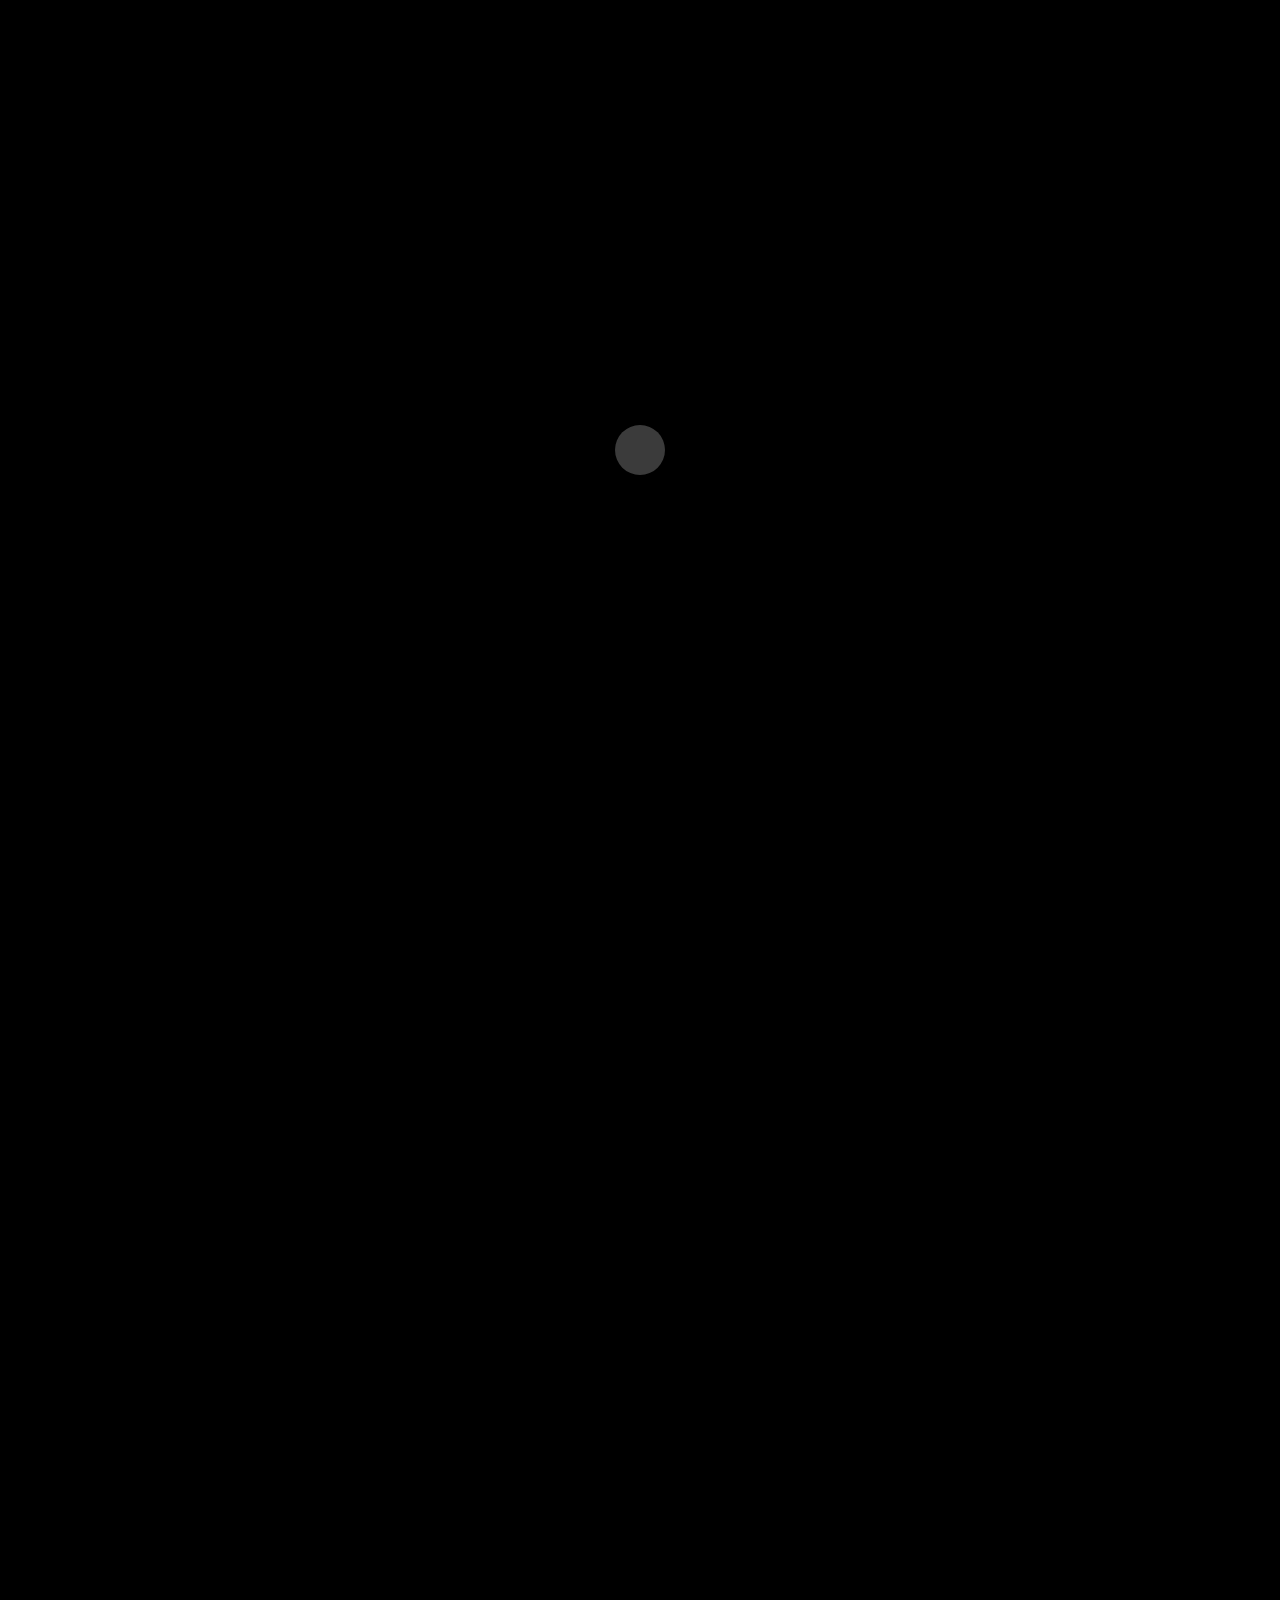
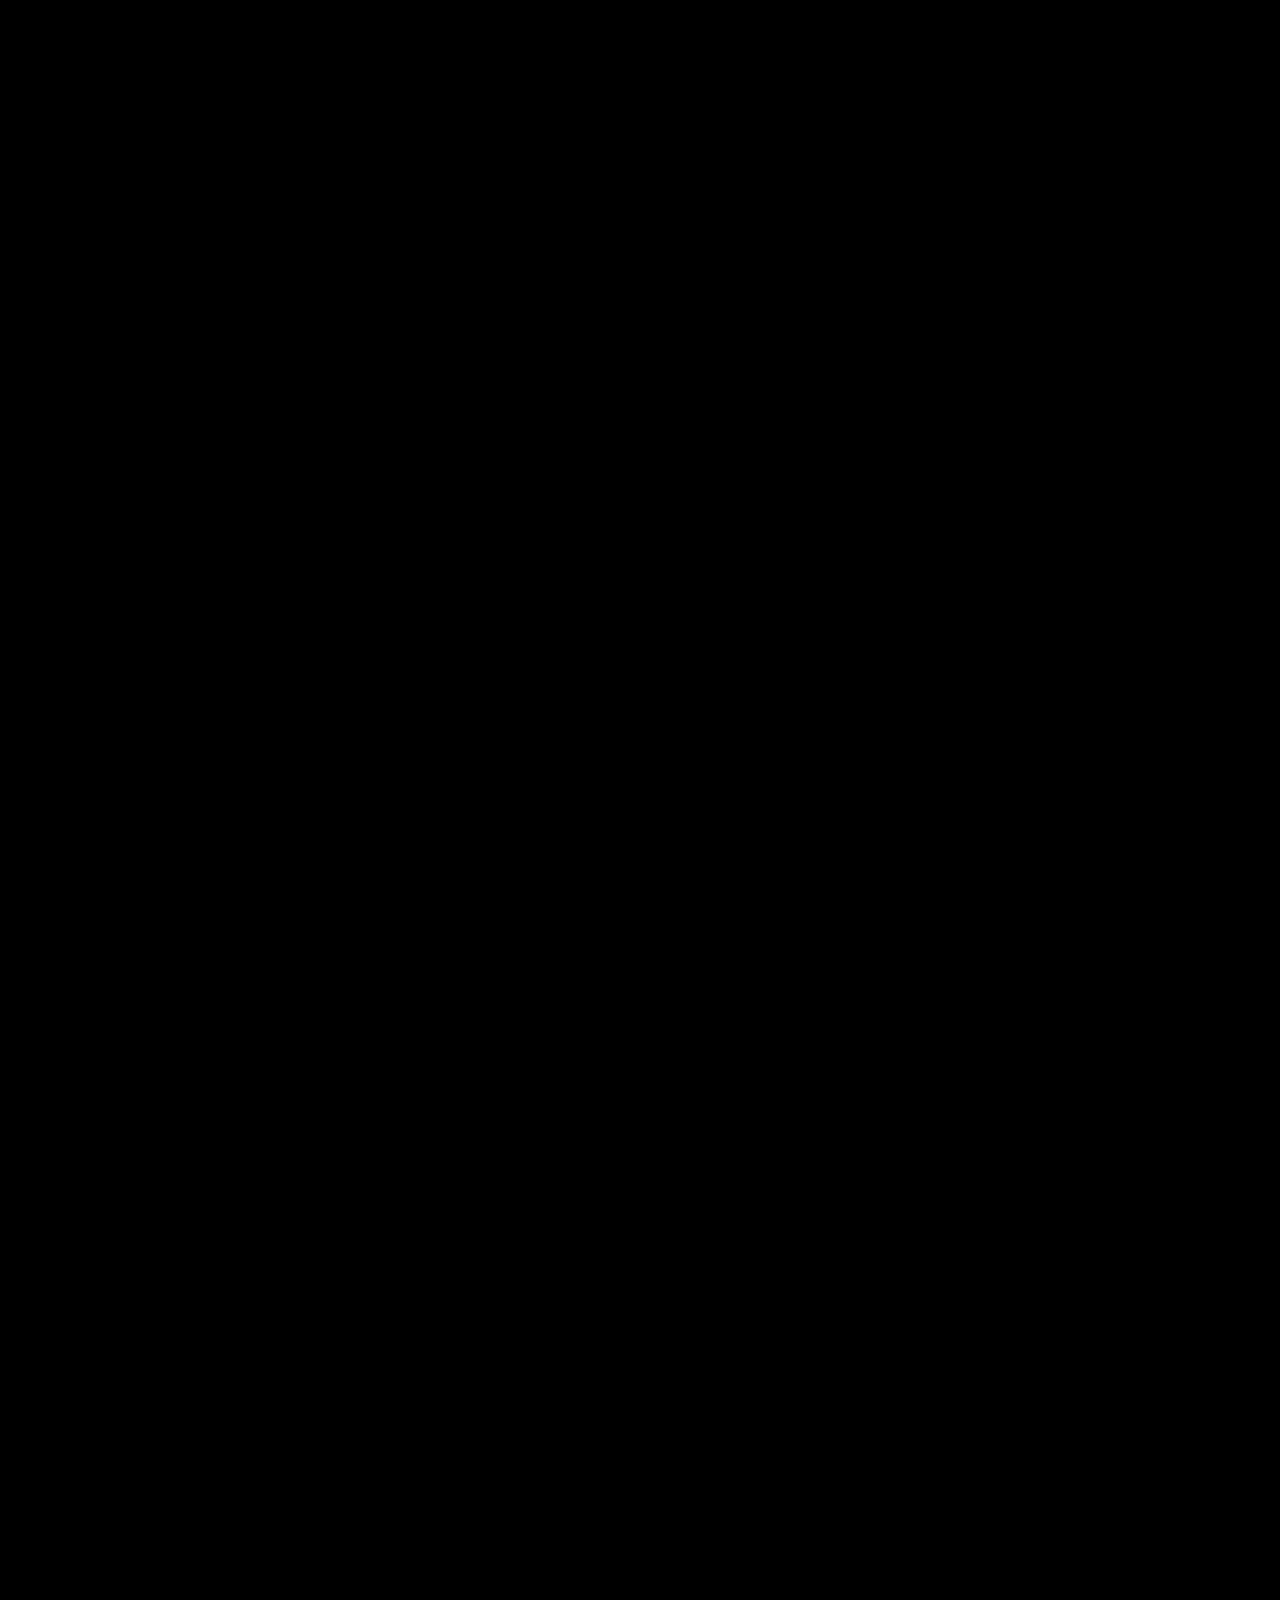
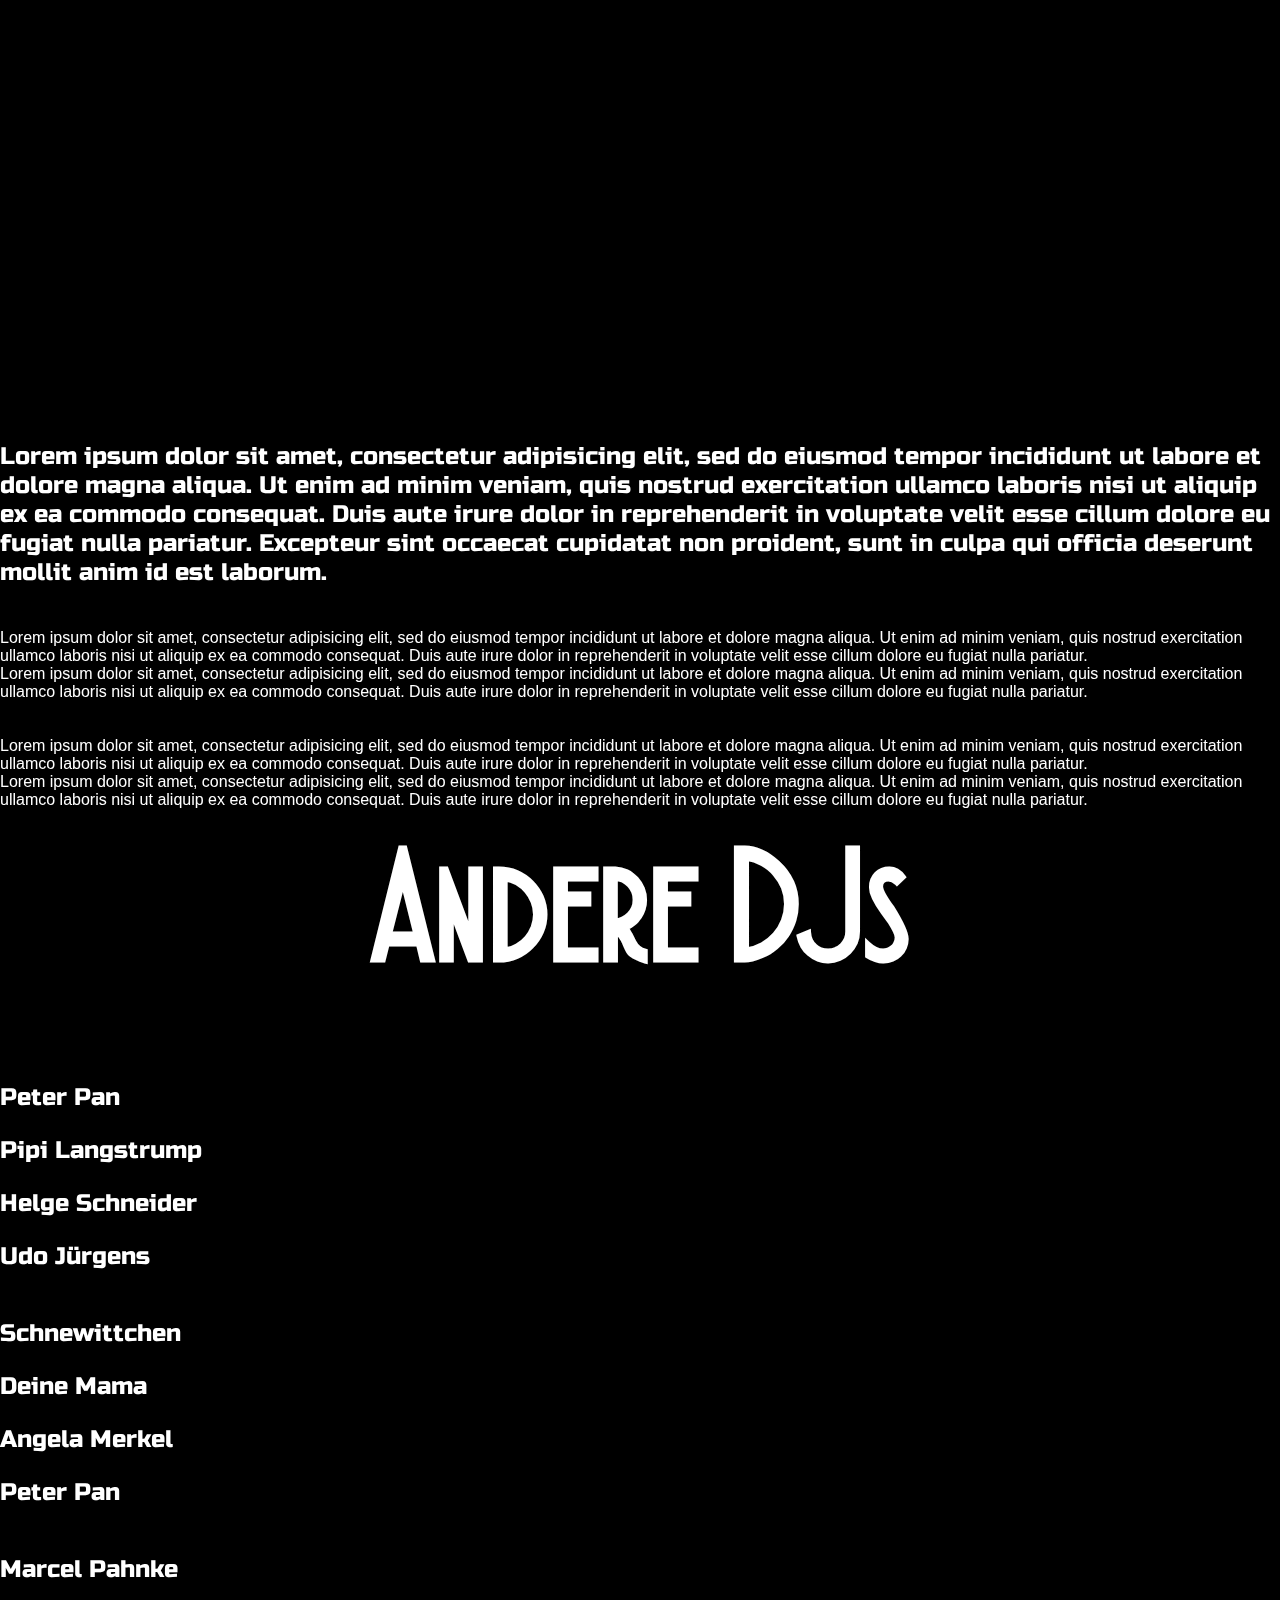
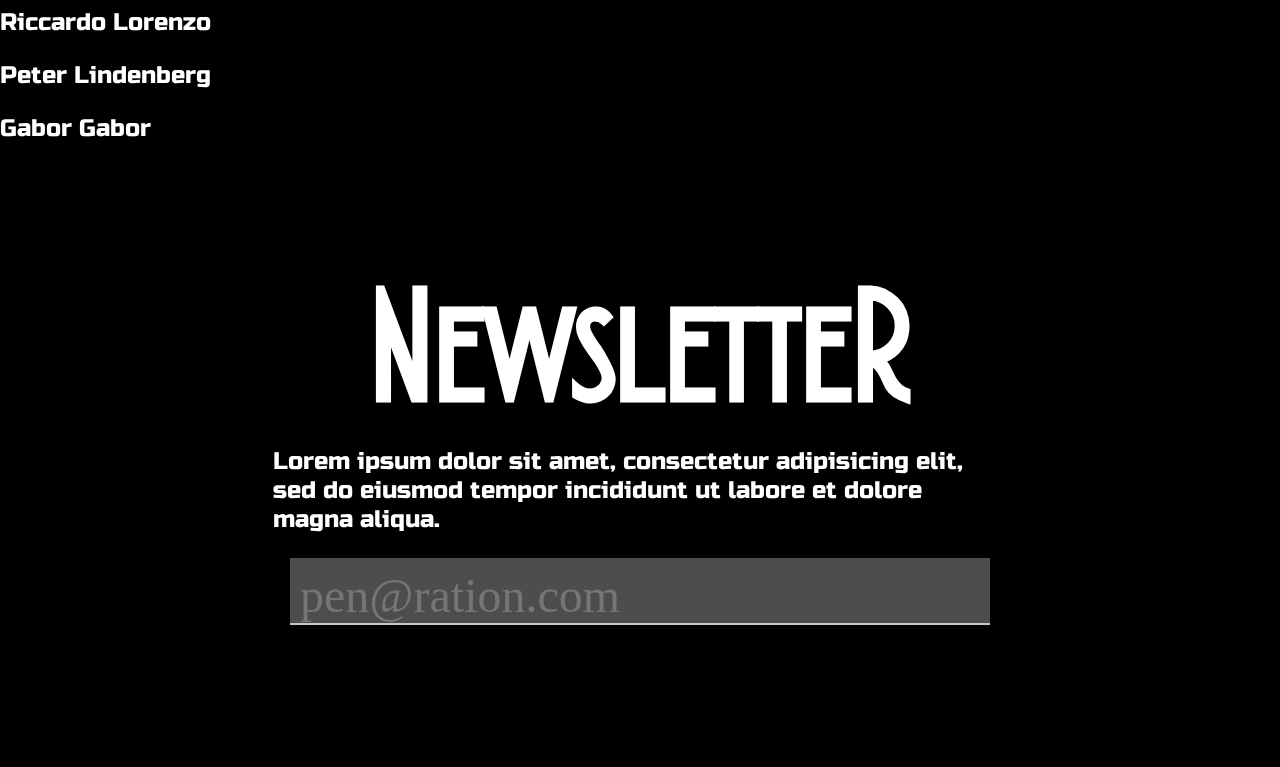
==== index.html @ ad1f9bc1 "Merge branch 'dev' into Marco" ====
<!DOCTYPE html>
<html lang="en" class="no-js">
  <head>
    <meta charset="UTF-8">
    <meta name="viewport" content="width=device-width, initial-scale=1">
    <title>Sarasvati - v1b.es</title>
    <meta name="description" content="Some decorative background scroll effects for websites using WebGL and regl">
    <meta name="keywords" content="regl, webgl, background, website, decorative, scroll effect, spiral, distortion ">
    <meta name="author" content="Codrops">
    <link rel="shortcut icon" href="favicon.ico">
    <link href="https://fonts.googleapis.com/css?family=Roboto+Mono:400,700" rel="stylesheet">
    <link rel="stylesheet" type="text/css" href="css/main.css">
    <script>document.documentElement.className = 'js';</script>

    <!-- Fonts -->
    <link href="https://fonts.googleapis.com/css?family=Russo+One" rel="stylesheet">
  </head>
  <body class="demo loading">
    <canvas id="webgl"></canvas>
    <main>

      <div class="header">
        <div class="logo">
          <!-- Generator: Adobe Illustrator 21.1.0, SVG Export Plug-In . SVG Version: 6.00 Build 0)-->
          <svg id="Ebene_1" version="1.1" xmlns="http://www.w3.org/2000/svg" xmlns:xlink="http://www.w3.org/1999/xlink" x="0px" y="0px" viewbox="0 0 426.3 419.7" style="enable-background:new 0 0 426.3 419.7;" xml:space="preserve">
            <path d="M305.5,204.8c0.1-0.2,0.3-0.5,0.4-0.7C305.7,204.3,305.6,204.5,305.5,204.8z M119.6,162  C119.6,162,119.6,161.9,119.6,162c0-0.1,0-0.2,0-0.2c0-0.1-0.1-0.2-0.1-0.3c-0.1-0.2-0.2-0.4-0.4-0.6c-0.1-0.1-0.2-0.2-0.3-0.2  c-0.1-0.1-0.2-0.1-0.3-0.2c0,0,0,0,0,0c-0.1-0.1-0.2-0.1-0.4-0.2c-0.2-0.1-0.3-0.2-0.5-0.3c0,0.2-0.1,0.3-0.2,0.4  c-0.1,0-0.1,0.1-0.1,0.1c-1,0.9-1.8,2.1-2.6,3.2c-0.2,0.1-0.4,0.2-0.6,0.3l0,0c0,0.2-0.1,0.4-0.2,0.6c0,0,0,0,0,0  c-1,0.8-2.2,1.3-3.4,1.8c0,0-0.1,0-0.1,0c-0.1,0-0.2,0.1-0.3,0.1c-0.4,0.1-0.9,0.2-1.4,0.3c0,0-0.1,0-0.2,0  c-0.6,0.1-1.3,0.2-1.9,0.1c-0.5-0.1-0.9-0.3-1.3-0.9c-0.2,1.1,0.8,0.8,1.3,1c0,0.2,0,0.3,0.1,0.5c-1.4,0.8-1.4,0.9-0.4,2.3  c0.8,0.7,2.1-0.1,2.7,0.9c0.1-0.1,0.1-0.1,0.2-0.1c-0.1-0.2-0.2-0.4-0.3-0.5c0.4,0,0.8,0.1,1.1,0c0.8-0.3,1.7-0.4,2.5-0.8  c0.1,0,0.1,0,0.2-0.1c0,0,0,0,0.1,0c0.1,0,0.3-0.1,0.4-0.1c0.1-0.1,0.2-0.1,0.4-0.2c0,0,0,0,0,0c0.9-0.5,1.7-1.2,2.6-1.8  c0,0,0.1,0,0.1,0c0,0,0-0.1,0.1-0.1c1-1.4,2.1-2.8,3.1-4.2c0-0.1,0-0.2,0-0.4C119.6,162.5,119.6,162.2,119.6,162z M116.4,226.3  c-0.1,0.7-0.8,0.5-1.2,0.7c0.3,0,0.6,0.1,0.8,0.3c0.2-0.1,0.4-0.2,0.5-0.4C116.4,226.6,116.4,226.4,116.4,226.3z M106.5,213.6  c-0.2,0-0.4-0.1-0.5-0.3c0,0.5,0,1.1,0.1,1.7c0.1-0.5,0.3-0.9,0.5-1.1C106.5,213.8,106.5,213.7,106.5,213.6z M305.5,204.8  c0.1-0.2,0.3-0.5,0.4-0.7C305.7,204.3,305.6,204.5,305.5,204.8z M119.6,162C119.6,162,119.6,161.9,119.6,162c0-0.1,0-0.2,0-0.2  c0-0.1-0.1-0.2-0.1-0.3c-0.1-0.2-0.2-0.4-0.4-0.6c-0.1-0.1-0.2-0.2-0.3-0.2c-0.1-0.1-0.2-0.1-0.3-0.2c0,0,0,0,0,0  c-0.1-0.1-0.2-0.1-0.4-0.2c-0.2-0.1-0.3-0.2-0.5-0.3c0,0.2-0.1,0.3-0.2,0.4c-0.1,0-0.1,0.1-0.1,0.1c-1,0.9-1.8,2.1-2.6,3.2  c-0.2,0.1-0.4,0.2-0.6,0.3l0,0c0,0.2-0.1,0.4-0.2,0.6c0,0,0,0,0,0c-1,0.8-2.2,1.3-3.4,1.8c0,0-0.1,0-0.1,0c-0.1,0-0.2,0.1-0.3,0.1  c-0.4,0.1-0.9,0.2-1.4,0.3c0,0-0.1,0-0.2,0c-0.6,0.1-1.3,0.2-1.9,0.1c-0.5-0.1-0.9-0.3-1.3-0.9c-0.2,1.1,0.8,0.8,1.3,1  c0,0.2,0,0.3,0.1,0.5c-1.4,0.8-1.4,0.9-0.4,2.3c0.8,0.7,2.1-0.1,2.7,0.9c0.1-0.1,0.1-0.1,0.2-0.1c-0.1-0.2-0.2-0.4-0.3-0.5  c0.4,0,0.8,0.1,1.1,0c0.8-0.3,1.7-0.4,2.5-0.8c0.1,0,0.1,0,0.2-0.1c0,0,0,0,0.1,0c0.1,0,0.3-0.1,0.4-0.1c0.1-0.1,0.2-0.1,0.4-0.2  c0,0,0,0,0,0c0.9-0.5,1.7-1.2,2.6-1.8c0,0,0.1,0,0.1,0c0,0,0-0.1,0.1-0.1c1-1.4,2.1-2.8,3.1-4.2c0-0.1,0-0.2,0-0.4  C119.6,162.5,119.6,162.2,119.6,162z M116.4,226.3c-0.1,0.7-0.8,0.5-1.2,0.7c0.3,0,0.6,0.1,0.8,0.3c0.2-0.1,0.4-0.2,0.5-0.4  C116.4,226.6,116.4,226.4,116.4,226.3z M106.5,213.6c-0.2,0-0.4-0.1-0.5-0.3c0,0.5,0,1.1,0.1,1.7c0.1-0.5,0.3-0.9,0.5-1.1  C106.5,213.8,106.5,213.7,106.5,213.6z M305.5,204.8c0.1-0.2,0.3-0.5,0.4-0.7C305.7,204.3,305.6,204.5,305.5,204.8z M119.6,162  C119.6,162,119.6,161.9,119.6,162c0-0.1,0-0.2,0-0.2c0-0.1-0.1-0.2-0.1-0.3c-0.1-0.2-0.2-0.4-0.4-0.6c-0.1-0.1-0.2-0.2-0.3-0.2  c-0.1-0.1-0.2-0.1-0.3-0.2c0,0,0,0,0,0c-0.1-0.1-0.2-0.1-0.4-0.2c-0.2-0.1-0.3-0.2-0.5-0.3c0,0.2-0.1,0.3-0.2,0.4  c-0.1,0-0.1,0.1-0.1,0.1c-1,0.9-1.8,2.1-2.6,3.2c-0.2,0.1-0.4,0.2-0.6,0.3l0,0c0,0.2-0.1,0.4-0.2,0.6c0,0,0,0,0,0  c-1,0.8-2.2,1.3-3.4,1.8c0,0-0.1,0-0.1,0c-0.1,0-0.2,0.1-0.3,0.1c-0.4,0.1-0.9,0.2-1.4,0.3c0,0-0.1,0-0.2,0  c-0.6,0.1-1.3,0.2-1.9,0.1c-0.5-0.1-0.9-0.3-1.3-0.9c-0.2,1.1,0.8,0.8,1.3,1c0,0.2,0,0.3,0.1,0.5c-1.4,0.8-1.4,0.9-0.4,2.3  c0.8,0.7,2.1-0.1,2.7,0.9c0.1-0.1,0.1-0.1,0.2-0.1c-0.1-0.2-0.2-0.4-0.3-0.5c0.4,0,0.8,0.1,1.1,0c0.8-0.3,1.7-0.4,2.5-0.8  c0.1,0,0.1,0,0.2-0.1c0,0,0,0,0.1,0c0.1,0,0.3-0.1,0.4-0.1c0.1-0.1,0.2-0.1,0.4-0.2c0,0,0,0,0,0c0.9-0.5,1.7-1.2,2.6-1.8  c0,0,0.1,0,0.1,0c0,0,0-0.1,0.1-0.1c1-1.4,2.1-2.8,3.1-4.2c0-0.1,0-0.2,0-0.4C119.6,162.5,119.6,162.2,119.6,162z M116.4,226.3  c-0.1,0.7-0.8,0.5-1.2,0.7c0.3,0,0.6,0.1,0.8,0.3c0.2-0.1,0.4-0.2,0.5-0.4C116.4,226.6,116.4,226.4,116.4,226.3z M106.5,213.6  c-0.2,0-0.4-0.1-0.5-0.3c0,0.5,0,1.1,0.1,1.7c0.1-0.5,0.3-0.9,0.5-1.1C106.5,213.8,106.5,213.7,106.5,213.6z M305.5,204.8  c0.1-0.2,0.3-0.5,0.4-0.7C305.7,204.3,305.6,204.5,305.5,204.8z M119.6,162C119.6,162,119.6,161.9,119.6,162c0-0.1,0-0.2,0-0.2  c0-0.1-0.1-0.2-0.1-0.3c-0.1-0.2-0.2-0.4-0.4-0.6c-0.1-0.1-0.2-0.2-0.3-0.2c-0.1-0.1-0.2-0.1-0.3-0.2c0,0,0,0,0,0  c-0.1-0.1-0.2-0.1-0.4-0.2c-0.2-0.1-0.3-0.2-0.5-0.3c0,0.2-0.1,0.3-0.2,0.4c-0.1,0-0.1,0.1-0.1,0.1c-1,0.9-1.8,2.1-2.6,3.2  c-0.2,0.1-0.4,0.2-0.6,0.3l0,0c0,0.2-0.1,0.4-0.2,0.6c0,0,0,0,0,0c-1,0.8-2.2,1.3-3.4,1.8c0,0-0.1,0-0.1,0c-0.1,0-0.2,0.1-0.3,0.1  c-0.4,0.1-0.9,0.2-1.4,0.3c0,0-0.1,0-0.2,0c-0.6,0.1-1.3,0.2-1.9,0.1c-0.5-0.1-0.9-0.3-1.3-0.9c-0.2,1.1,0.8,0.8,1.3,1  c0,0.2,0,0.3,0.1,0.5c-1.4,0.8-1.4,0.9-0.4,2.3c0.8,0.7,2.1-0.1,2.7,0.9c0.1-0.1,0.1-0.1,0.2-0.1c-0.1-0.2-0.2-0.4-0.3-0.5  c0.4,0,0.8,0.1,1.1,0c0.8-0.3,1.7-0.4,2.5-0.8c0.1,0,0.1,0,0.2-0.1c0,0,0,0,0.1,0c0.1,0,0.3-0.1,0.4-0.1c0.1-0.1,0.2-0.1,0.4-0.2  c0,0,0,0,0,0c0.9-0.5,1.7-1.2,2.6-1.8c0,0,0.1,0,0.1,0c0,0,0-0.1,0.1-0.1c1-1.4,2.1-2.8,3.1-4.2c0-0.1,0-0.2,0-0.4  C119.6,162.5,119.6,162.2,119.6,162z M116.4,226.3c-0.1,0.7-0.8,0.5-1.2,0.7c0.3,0,0.6,0.1,0.8,0.3c0.2-0.1,0.4-0.2,0.5-0.4  C116.4,226.6,116.4,226.4,116.4,226.3z M106.5,213.6c-0.2,0-0.4-0.1-0.5-0.3c0,0.5,0,1.1,0.1,1.7c0.1-0.5,0.3-0.9,0.5-1.1  C106.5,213.8,106.5,213.7,106.5,213.6z M305.5,204.8c0.1-0.2,0.3-0.5,0.4-0.7C305.7,204.3,305.6,204.5,305.5,204.8z M119.6,162  C119.6,162,119.6,161.9,119.6,162c0-0.1,0-0.2,0-0.2c0-0.1-0.1-0.2-0.1-0.3c-0.1-0.2-0.2-0.4-0.4-0.6c-0.1-0.1-0.2-0.2-0.3-0.2  c-0.1-0.1-0.2-0.1-0.3-0.2c0,0,0,0,0,0c-0.1-0.1-0.2-0.1-0.4-0.2c-0.2-0.1-0.3-0.2-0.5-0.3c0,0.2-0.1,0.3-0.2,0.4  c-0.1,0-0.1,0.1-0.1,0.1c-1,0.9-1.8,2.1-2.6,3.2c-0.2,0.1-0.4,0.2-0.6,0.3l0,0c0,0.2-0.1,0.4-0.2,0.6c0,0,0,0,0,0  c-1,0.8-2.2,1.3-3.4,1.8c0,0-0.1,0-0.1,0c-0.1,0-0.2,0.1-0.3,0.1c-0.4,0.1-0.9,0.2-1.4,0.3c0,0-0.1,0-0.2,0  c-0.6,0.1-1.3,0.2-1.9,0.1c-0.5-0.1-0.9-0.3-1.3-0.9c-0.2,1.1,0.8,0.8,1.3,1c0,0.2,0,0.3,0.1,0.5c-1.4,0.8-1.4,0.9-0.4,2.3  c0.8,0.7,2.1-0.1,2.7,0.9c0.1-0.1,0.1-0.1,0.2-0.1c-0.1-0.2-0.2-0.4-0.3-0.5c0.4,0,0.8,0.1,1.1,0c0.8-0.3,1.7-0.4,2.5-0.8  c0.1,0,0.1,0,0.2-0.1c0,0,0,0,0.1,0c0.1,0,0.3-0.1,0.4-0.1c0.1-0.1,0.2-0.1,0.4-0.2c0,0,0,0,0,0c0.9-0.5,1.7-1.2,2.6-1.8  c0,0,0.1,0,0.1,0c0,0,0-0.1,0.1-0.1c1-1.4,2.1-2.8,3.1-4.2c0-0.1,0-0.2,0-0.4C119.6,162.5,119.6,162.2,119.6,162z M116.4,226.3  c-0.1,0.7-0.8,0.5-1.2,0.7c0.3,0,0.6,0.1,0.8,0.3c0.2-0.1,0.4-0.2,0.5-0.4C116.4,226.6,116.4,226.4,116.4,226.3z M106.5,213.6  c-0.2,0-0.4-0.1-0.5-0.3c0,0.5,0,1.1,0.1,1.7c0.1-0.5,0.3-0.9,0.5-1.1C106.5,213.8,106.5,213.7,106.5,213.6z M305.5,204.8  c0.1-0.2,0.3-0.5,0.4-0.7C305.7,204.3,305.6,204.5,305.5,204.8z M119.6,162C119.6,162,119.6,161.9,119.6,162c0-0.1,0-0.2,0-0.2  c0-0.1-0.1-0.2-0.1-0.3c-0.1-0.2-0.2-0.4-0.4-0.6c-0.1-0.1-0.2-0.2-0.3-0.2c-0.1-0.1-0.2-0.1-0.3-0.2c0,0,0,0,0,0  c-0.1-0.1-0.2-0.1-0.4-0.2c-0.2-0.1-0.3-0.2-0.5-0.3c0,0.2-0.1,0.3-0.2,0.4c-0.1,0-0.1,0.1-0.1,0.1c-1,0.9-1.8,2.1-2.6,3.2  c-0.2,0.1-0.4,0.2-0.6,0.3l0,0c0,0.2-0.1,0.4-0.2,0.6c0,0,0,0,0,0c-1,0.8-2.2,1.3-3.4,1.8c0,0-0.1,0-0.1,0c-0.1,0-0.2,0.1-0.3,0.1  c-0.4,0.1-0.9,0.2-1.4,0.3c0,0-0.1,0-0.2,0c-0.6,0.1-1.3,0.2-1.9,0.1c-0.5-0.1-0.9-0.3-1.3-0.9c-0.2,1.1,0.8,0.8,1.3,1  c0,0.2,0,0.3,0.1,0.5c-1.4,0.8-1.4,0.9-0.4,2.3c0.8,0.7,2.1-0.1,2.7,0.9c0.1-0.1,0.1-0.1,0.2-0.1c-0.1-0.2-0.2-0.4-0.3-0.5  c0.4,0,0.8,0.1,1.1,0c0.8-0.3,1.7-0.4,2.5-0.8c0.1,0,0.1,0,0.2-0.1c0,0,0,0,0.1,0c0.1,0,0.3-0.1,0.4-0.1c0.1-0.1,0.2-0.1,0.4-0.2  c0,0,0,0,0,0c0.9-0.5,1.7-1.2,2.6-1.8c0,0,0.1,0,0.1,0c0,0,0-0.1,0.1-0.1c1-1.4,2.1-2.8,3.1-4.2c0-0.1,0-0.2,0-0.4  C119.6,162.5,119.6,162.2,119.6,162z M116.4,226.3c-0.1,0.7-0.8,0.5-1.2,0.7c0.3,0,0.6,0.1,0.8,0.3c0.2-0.1,0.4-0.2,0.5-0.4  C116.4,226.6,116.4,226.4,116.4,226.3z M106.5,213.6c-0.2,0-0.4-0.1-0.5-0.3c0,0.5,0,1.1,0.1,1.7c0.1-0.5,0.3-0.9,0.5-1.1  C106.5,213.8,106.5,213.7,106.5,213.6z M305.5,204.8c0.1-0.2,0.3-0.5,0.4-0.7C305.7,204.3,305.6,204.5,305.5,204.8z M119.6,162  C119.6,162,119.6,161.9,119.6,162c0-0.1,0-0.2,0-0.2c0-0.1-0.1-0.2-0.1-0.3c-0.1-0.2-0.2-0.4-0.4-0.6c-0.1-0.1-0.2-0.2-0.3-0.2  c-0.1-0.1-0.2-0.1-0.3-0.2c0,0,0,0,0,0c-0.1-0.1-0.2-0.1-0.4-0.2c-0.2-0.1-0.3-0.2-0.5-0.3c0,0.2-0.1,0.3-0.2,0.4  c-0.1,0-0.1,0.1-0.1,0.1c-1,0.9-1.8,2.1-2.6,3.2c-0.2,0.1-0.4,0.2-0.6,0.3l0,0c0,0.2-0.1,0.4-0.2,0.6c0,0,0,0,0,0  c-1,0.8-2.2,1.3-3.4,1.8c0,0-0.1,0-0.1,0c-0.1,0-0.2,0.1-0.3,0.1c-0.4,0.1-0.9,0.2-1.4,0.3c0,0-0.1,0-0.2,0  c-0.6,0.1-1.3,0.2-1.9,0.1c-0.5-0.1-0.9-0.3-1.3-0.9c-0.2,1.1,0.8,0.8,1.3,1c0,0.2,0,0.3,0.1,0.5c-1.4,0.8-1.4,0.9-0.4,2.3  c0.8,0.7,2.1-0.1,2.7,0.9c0.1-0.1,0.1-0.1,0.2-0.1c-0.1-0.2-0.2-0.4-0.3-0.5c0.4,0,0.8,0.1,1.1,0c0.8-0.3,1.7-0.4,2.5-0.8  c0.1,0,0.1,0,0.2-0.1c0,0,0,0,0.1,0c0.1,0,0.3-0.1,0.4-0.1c0.1-0.1,0.2-0.1,0.4-0.2c0,0,0,0,0,0c0.9-0.5,1.7-1.2,2.6-1.8  c0,0,0.1,0,0.1,0c0,0,0-0.1,0.1-0.1c1-1.4,2.1-2.8,3.1-4.2c0-0.1,0-0.2,0-0.4C119.6,162.5,119.6,162.2,119.6,162z M116.4,226.3  c-0.1,0.7-0.8,0.5-1.2,0.7c0.3,0,0.6,0.1,0.8,0.3c0.2-0.1,0.4-0.2,0.5-0.4C116.4,226.6,116.4,226.4,116.4,226.3z M106.5,213.6  c-0.2,0-0.4-0.1-0.5-0.3c0,0.5,0,1.1,0.1,1.7c0.1-0.5,0.3-0.9,0.5-1.1C106.5,213.8,106.5,213.7,106.5,213.6z M305.5,204.8  c0.1-0.2,0.3-0.5,0.4-0.7C305.7,204.3,305.6,204.5,305.5,204.8z M119.6,162C119.6,162,119.6,161.9,119.6,162c0-0.1,0-0.2,0-0.2  c0-0.1-0.1-0.2-0.1-0.3c-0.1-0.2-0.2-0.4-0.4-0.6c-0.1-0.1-0.2-0.2-0.3-0.2c-0.1-0.1-0.2-0.1-0.3-0.2c0,0,0,0,0,0  c-0.1-0.1-0.2-0.1-0.4-0.2c-0.2-0.1-0.3-0.2-0.5-0.3c0,0.2-0.1,0.3-0.2,0.4c-0.1,0-0.1,0.1-0.1,0.1c-1,0.9-1.8,2.1-2.6,3.2  c-0.2,0.1-0.4,0.2-0.6,0.3l0,0c0,0.2-0.1,0.4-0.2,0.6c0,0,0,0,0,0c-1,0.8-2.2,1.3-3.4,1.8c0,0-0.1,0-0.1,0c-0.1,0-0.2,0.1-0.3,0.1  c-0.4,0.1-0.9,0.2-1.4,0.3c0,0-0.1,0-0.2,0c-0.6,0.1-1.3,0.2-1.9,0.1c-0.5-0.1-0.9-0.3-1.3-0.9c-0.2,1.1,0.8,0.8,1.3,1  c0,0.2,0,0.3,0.1,0.5c-1.4,0.8-1.4,0.9-0.4,2.3c0.8,0.7,2.1-0.1,2.7,0.9c0.1-0.1,0.1-0.1,0.2-0.1c-0.1-0.2-0.2-0.4-0.3-0.5  c0.4,0,0.8,0.1,1.1,0c0.8-0.3,1.7-0.4,2.5-0.8c0.1,0,0.1,0,0.2-0.1c0,0,0,0,0.1,0c0.1,0,0.3-0.1,0.4-0.1c0.1-0.1,0.2-0.1,0.4-0.2  c0,0,0,0,0,0c0.9-0.5,1.7-1.2,2.6-1.8c0,0,0.1,0,0.1,0c0,0,0-0.1,0.1-0.1c1-1.4,2.1-2.8,3.1-4.2c0-0.1,0-0.2,0-0.4  C119.6,162.5,119.6,162.2,119.6,162z M116.4,226.3c-0.1,0.7-0.8,0.5-1.2,0.7c0.3,0,0.6,0.1,0.8,0.3c0.2-0.1,0.4-0.2,0.5-0.4  C116.4,226.6,116.4,226.4,116.4,226.3z M106.5,213.6c-0.2,0-0.4-0.1-0.5-0.3c0,0.5,0,1.1,0.1,1.7c0.1-0.5,0.3-0.9,0.5-1.1  C106.5,213.8,106.5,213.7,106.5,213.6z M305.5,204.8c0.1-0.2,0.3-0.5,0.4-0.7C305.7,204.3,305.6,204.5,305.5,204.8z M119.6,162  C119.6,162,119.6,161.9,119.6,162c0-0.1,0-0.2,0-0.2c0-0.1-0.1-0.2-0.1-0.3c-0.1-0.2-0.2-0.4-0.4-0.6c-0.1-0.1-0.2-0.2-0.3-0.2  c-0.1-0.1-0.2-0.1-0.3-0.2c0,0,0,0,0,0c-0.1-0.1-0.2-0.1-0.4-0.2c-0.2-0.1-0.3-0.2-0.5-0.3c0,0.2-0.1,0.3-0.2,0.4  c-0.1,0-0.1,0.1-0.1,0.1c-1,0.9-1.8,2.1-2.6,3.2c-0.2,0.1-0.4,0.2-0.6,0.3l0,0c0,0.2-0.1,0.4-0.2,0.6c0,0,0,0,0,0  c-1,0.8-2.2,1.3-3.4,1.8c0,0-0.1,0-0.1,0c-0.1,0-0.2,0.1-0.3,0.1c-0.4,0.1-0.9,0.2-1.4,0.3c0,0-0.1,0-0.2,0  c-0.6,0.1-1.3,0.2-1.9,0.1c-0.5-0.1-0.9-0.3-1.3-0.9c-0.2,1.1,0.8,0.8,1.3,1c0,0.2,0,0.3,0.1,0.5c-1.4,0.8-1.4,0.9-0.4,2.3  c0.8,0.7,2.1-0.1,2.7,0.9c0.1-0.1,0.1-0.1,0.2-0.1c-0.1-0.2-0.2-0.4-0.3-0.5c0.4,0,0.8,0.1,1.1,0c0.8-0.3,1.7-0.4,2.5-0.8  c0.1,0,0.1,0,0.2-0.1c0,0,0,0,0.1,0c0.1,0,0.3-0.1,0.4-0.1c0.1-0.1,0.2-0.1,0.4-0.2c0,0,0,0,0,0c0.9-0.5,1.7-1.2,2.6-1.8  c0,0,0.1,0,0.1,0c0,0,0-0.1,0.1-0.1c1-1.4,2.1-2.8,3.1-4.2c0-0.1,0-0.2,0-0.4C119.6,162.5,119.6,162.2,119.6,162z M116.4,226.3  c-0.1,0.7-0.8,0.5-1.2,0.7c0.3,0,0.6,0.1,0.8,0.3c0.2-0.1,0.4-0.2,0.5-0.4C116.4,226.6,116.4,226.4,116.4,226.3z M106.5,213.6  c-0.2,0-0.4-0.1-0.5-0.3c0,0.5,0,1.1,0.1,1.7c0.1-0.5,0.3-0.9,0.5-1.1C106.5,213.8,106.5,213.7,106.5,213.6z M305.5,204.8  c0.1-0.2,0.3-0.5,0.4-0.7C305.7,204.3,305.6,204.5,305.5,204.8z M119.6,162C119.6,162,119.6,161.9,119.6,162c0-0.1,0-0.2,0-0.2  c0-0.1-0.1-0.2-0.1-0.3c-0.1-0.2-0.2-0.4-0.4-0.6c-0.1-0.1-0.2-0.2-0.3-0.2c-0.1-0.1-0.2-0.1-0.3-0.2c0,0,0,0,0,0  c-0.1-0.1-0.2-0.1-0.4-0.2c-0.2-0.1-0.3-0.2-0.5-0.3c0,0.2-0.1,0.3-0.2,0.4c-0.1,0-0.1,0.1-0.1,0.1c-1,0.9-1.8,2.1-2.6,3.2  c-0.2,0.1-0.4,0.2-0.6,0.3l0,0c0,0.2-0.1,0.4-0.2,0.6c0,0,0,0,0,0c-1,0.8-2.2,1.3-3.4,1.8c0,0-0.1,0-0.1,0c-0.1,0-0.2,0.1-0.3,0.1  c-0.4,0.1-0.9,0.2-1.4,0.3c0,0-0.1,0-0.2,0c-0.6,0.1-1.3,0.2-1.9,0.1c-0.5-0.1-0.9-0.3-1.3-0.9c-0.2,1.1,0.8,0.8,1.3,1  c0,0.2,0,0.3,0.1,0.5c-1.4,0.8-1.4,0.9-0.4,2.3c0.8,0.7,2.1-0.1,2.7,0.9c0.1-0.1,0.1-0.1,0.2-0.1c-0.1-0.2-0.2-0.4-0.3-0.5  c0.4,0,0.8,0.1,1.1,0c0.8-0.3,1.7-0.4,2.5-0.8c0.1,0,0.1,0,0.2-0.1c0,0,0,0,0.1,0c0.1,0,0.3-0.1,0.4-0.1c0.1-0.1,0.2-0.1,0.4-0.2  c0,0,0,0,0,0c0.9-0.5,1.7-1.2,2.6-1.8c0,0,0.1,0,0.1,0c0,0,0-0.1,0.1-0.1c1-1.4,2.1-2.8,3.1-4.2c0-0.1,0-0.2,0-0.4  C119.6,162.5,119.6,162.2,119.6,162z M116.4,226.3c-0.1,0.7-0.8,0.5-1.2,0.7c0.3,0,0.6,0.1,0.8,0.3c0.2-0.1,0.4-0.2,0.5-0.4  C116.4,226.6,116.4,226.4,116.4,226.3z M106.5,213.6c-0.2,0-0.4-0.1-0.5-0.3c0,0.5,0,1.1,0.1,1.7c0.1-0.5,0.3-0.9,0.5-1.1  C106.5,213.8,106.5,213.7,106.5,213.6z M305.5,204.8c0.1-0.2,0.3-0.5,0.4-0.7C305.7,204.3,305.6,204.5,305.5,204.8z M119.6,162  C119.6,162,119.6,161.9,119.6,162c0-0.1,0-0.2,0-0.2c0-0.1-0.1-0.2-0.1-0.3c-0.1-0.2-0.2-0.4-0.4-0.6c-0.1-0.1-0.2-0.2-0.3-0.2  c-0.1-0.1-0.2-0.1-0.3-0.2c0,0,0,0,0,0c-0.1-0.1-0.2-0.1-0.4-0.2c-0.2-0.1-0.3-0.2-0.5-0.3c0,0.2-0.1,0.3-0.2,0.4  c-0.1,0-0.1,0.1-0.1,0.1c-1,0.9-1.8,2.1-2.6,3.2c-0.2,0.1-0.4,0.2-0.6,0.3l0,0c0,0.2-0.1,0.4-0.2,0.6c0,0,0,0,0,0  c-1,0.8-2.2,1.3-3.4,1.8c0,0-0.1,0-0.1,0c-0.1,0-0.2,0.1-0.3,0.1c-0.4,0.1-0.9,0.2-1.4,0.3c0,0-0.1,0-0.2,0  c-0.6,0.1-1.3,0.2-1.9,0.1c-0.5-0.1-0.9-0.3-1.3-0.9c-0.2,1.1,0.8,0.8,1.3,1c0,0.2,0,0.3,0.1,0.5c-1.4,0.8-1.4,0.9-0.4,2.3  c0.8,0.7,2.1-0.1,2.7,0.9c0.1-0.1,0.1-0.1,0.2-0.1c-0.1-0.2-0.2-0.4-0.3-0.5c0.4,0,0.8,0.1,1.1,0c0.8-0.3,1.7-0.4,2.5-0.8  c0.1,0,0.1,0,0.2-0.1c0,0,0,0,0.1,0c0.1,0,0.3-0.1,0.4-0.1c0.1-0.1,0.2-0.1,0.4-0.2c0,0,0,0,0,0c0.9-0.5,1.7-1.2,2.6-1.8  c0,0,0.1,0,0.1,0c0,0,0-0.1,0.1-0.1c1-1.4,2.1-2.8,3.1-4.2c0-0.1,0-0.2,0-0.4C119.6,162.5,119.6,162.2,119.6,162z M116.4,226.3  c-0.1,0.7-0.8,0.5-1.2,0.7c0.3,0,0.6,0.1,0.8,0.3c0.2-0.1,0.4-0.2,0.5-0.4C116.4,226.6,116.4,226.4,116.4,226.3z M106.5,213.6  c-0.2,0-0.4-0.1-0.5-0.3c0,0.5,0,1.1,0.1,1.7c0.1-0.5,0.3-0.9,0.5-1.1C106.5,213.8,106.5,213.7,106.5,213.6z M305.5,204.8  c0.1-0.2,0.3-0.5,0.4-0.7C305.7,204.3,305.6,204.5,305.5,204.8z M119.6,162C119.6,162,119.6,161.9,119.6,162c0-0.1,0-0.2,0-0.2  c0-0.1-0.1-0.2-0.1-0.3c-0.1-0.2-0.2-0.4-0.4-0.6c-0.1-0.1-0.2-0.2-0.3-0.2c-0.1-0.1-0.2-0.1-0.3-0.2c0,0,0,0,0,0  c-0.1-0.1-0.2-0.1-0.4-0.2c-0.2-0.1-0.3-0.2-0.5-0.3c0,0.2-0.1,0.3-0.2,0.4c-0.1,0-0.1,0.1-0.1,0.1c-1,0.9-1.8,2.1-2.6,3.2  c-0.2,0.1-0.4,0.2-0.6,0.3l0,0c0,0.2-0.1,0.4-0.2,0.6c0,0,0,0,0,0c-1,0.8-2.2,1.3-3.4,1.8c0,0-0.1,0-0.1,0c-0.1,0-0.2,0.1-0.3,0.1  c-0.4,0.1-0.9,0.2-1.4,0.3c0,0-0.1,0-0.2,0c-0.6,0.1-1.3,0.2-1.9,0.1c-0.5-0.1-0.9-0.3-1.3-0.9c-0.2,1.1,0.8,0.8,1.3,1  c0,0.2,0,0.3,0.1,0.5c-1.4,0.8-1.4,0.9-0.4,2.3c0.8,0.7,2.1-0.1,2.7,0.9c0.1-0.1,0.1-0.1,0.2-0.1c-0.1-0.2-0.2-0.4-0.3-0.5  c0.4,0,0.8,0.1,1.1,0c0.8-0.3,1.7-0.4,2.5-0.8c0.1,0,0.1,0,0.2-0.1c0,0,0,0,0.1,0c0.1,0,0.3-0.1,0.4-0.1c0.1-0.1,0.2-0.1,0.4-0.2  c0,0,0,0,0,0c0.9-0.5,1.7-1.2,2.6-1.8c0,0,0.1,0,0.1,0c0,0,0-0.1,0.1-0.1c1-1.4,2.1-2.8,3.1-4.2c0-0.1,0-0.2,0-0.4  C119.6,162.5,119.6,162.2,119.6,162z M116.4,226.3c-0.1,0.7-0.8,0.5-1.2,0.7c0.3,0,0.6,0.1,0.8,0.3c0.2-0.1,0.4-0.2,0.5-0.4  C116.4,226.6,116.4,226.4,116.4,226.3z M106.5,213.6c-0.2,0-0.4-0.1-0.5-0.3c0,0.5,0,1.1,0.1,1.7c0.1-0.5,0.3-0.9,0.5-1.1  C106.5,213.8,106.5,213.7,106.5,213.6z M305.5,204.8c0.1-0.2,0.3-0.5,0.4-0.7C305.7,204.3,305.6,204.5,305.5,204.8z M119.6,162  C119.6,162,119.6,161.9,119.6,162c0-0.1,0-0.2,0-0.2c0-0.1-0.1-0.2-0.1-0.3c-0.1-0.2-0.2-0.4-0.4-0.6c-0.1-0.1-0.2-0.2-0.3-0.2  c-0.1-0.1-0.2-0.1-0.3-0.2c0,0,0,0,0,0c-0.1-0.1-0.2-0.1-0.4-0.2c-0.2-0.1-0.3-0.2-0.5-0.3c0,0.2-0.1,0.3-0.2,0.4  c-0.1,0-0.1,0.1-0.1,0.1c-1,0.9-1.8,2.1-2.6,3.2c-0.2,0.1-0.4,0.2-0.6,0.3l0,0c0,0.2-0.1,0.4-0.2,0.6c0,0,0,0,0,0  c-1,0.8-2.2,1.3-3.4,1.8c0,0-0.1,0-0.1,0c-0.1,0-0.2,0.1-0.3,0.1c-0.4,0.1-0.9,0.2-1.4,0.3c0,0-0.1,0-0.2,0  c-0.6,0.1-1.3,0.2-1.9,0.1c-0.5-0.1-0.9-0.3-1.3-0.9c-0.2,1.1,0.8,0.8,1.3,1c0,0.2,0,0.3,0.1,0.5c-1.4,0.8-1.4,0.9-0.4,2.3  c0.8,0.7,2.1-0.1,2.7,0.9c0.1-0.1,0.1-0.1,0.2-0.1c-0.1-0.2-0.2-0.4-0.3-0.5c0.4,0,0.8,0.1,1.1,0c0.8-0.3,1.7-0.4,2.5-0.8  c0.1,0,0.1,0,0.2-0.1c0,0,0,0,0.1,0c0.1,0,0.3-0.1,0.4-0.1c0.1-0.1,0.2-0.1,0.4-0.2c0,0,0,0,0,0c0.9-0.5,1.7-1.2,2.6-1.8  c0,0,0.1,0,0.1,0c0,0,0-0.1,0.1-0.1c1-1.4,2.1-2.8,3.1-4.2c0-0.1,0-0.2,0-0.4C119.6,162.5,119.6,162.2,119.6,162z M116.4,226.3  c-0.1,0.7-0.8,0.5-1.2,0.7c0.3,0,0.6,0.1,0.8,0.3c0.2-0.1,0.4-0.2,0.5-0.4C116.4,226.6,116.4,226.4,116.4,226.3z M106.5,213.6  c-0.2,0-0.4-0.1-0.5-0.3c0,0.5,0,1.1,0.1,1.7c0.1-0.5,0.3-0.9,0.5-1.1C106.5,213.8,106.5,213.7,106.5,213.6z M305.5,204.8  c0.1-0.2,0.3-0.5,0.4-0.7C305.7,204.3,305.6,204.5,305.5,204.8z M119.6,162C119.6,162,119.6,161.9,119.6,162c0-0.1,0-0.2,0-0.2  c0-0.1-0.1-0.2-0.1-0.3c-0.1-0.2-0.2-0.4-0.4-0.6c-0.1-0.1-0.2-0.2-0.3-0.2c-0.1-0.1-0.2-0.1-0.3-0.2c0,0,0,0,0,0  c-0.1-0.1-0.2-0.1-0.4-0.2c-0.2-0.1-0.3-0.2-0.5-0.3c0,0.2-0.1,0.3-0.2,0.4c-0.1,0-0.1,0.1-0.1,0.1c-1,0.9-1.8,2.1-2.6,3.2  c-0.2,0.1-0.4,0.2-0.6,0.3l0,0c0,0.2-0.1,0.4-0.2,0.6c0,0,0,0,0,0c-1,0.8-2.2,1.3-3.4,1.8c0,0-0.1,0-0.1,0c-0.1,0-0.2,0.1-0.3,0.1  c-0.4,0.1-0.9,0.2-1.4,0.3c0,0-0.1,0-0.2,0c-0.6,0.1-1.3,0.2-1.9,0.1c-0.5-0.1-0.9-0.3-1.3-0.9c-0.2,1.1,0.8,0.8,1.3,1  c0,0.2,0,0.3,0.1,0.5c-1.4,0.8-1.4,0.9-0.4,2.3c0.8,0.7,2.1-0.1,2.7,0.9c0.1-0.1,0.1-0.1,0.2-0.1c-0.1-0.2-0.2-0.4-0.3-0.5  c0.4,0,0.8,0.1,1.1,0c0.8-0.3,1.7-0.4,2.5-0.8c0.1,0,0.1,0,0.2-0.1c0,0,0,0,0.1,0c0.1,0,0.3-0.1,0.4-0.1c0.1-0.1,0.2-0.1,0.4-0.2  c0,0,0,0,0,0c0.9-0.5,1.7-1.2,2.6-1.8c0,0,0.1,0,0.1,0c0,0,0-0.1,0.1-0.1c1-1.4,2.1-2.8,3.1-4.2c0-0.1,0-0.2,0-0.4  C119.6,162.5,119.6,162.2,119.6,162z M116.4,226.3c-0.1,0.7-0.8,0.5-1.2,0.7c0.3,0,0.6,0.1,0.8,0.3c0.2-0.1,0.4-0.2,0.5-0.4  C116.4,226.6,116.4,226.4,116.4,226.3z M106.5,213.6c-0.2,0-0.4-0.1-0.5-0.3c0,0.5,0,1.1,0.1,1.7c0.1-0.5,0.3-0.9,0.5-1.1  C106.5,213.8,106.5,213.7,106.5,213.6z M305.5,204.8c0.1-0.2,0.3-0.5,0.4-0.7C305.7,204.3,305.6,204.5,305.5,204.8z M119.6,162  C119.6,162,119.6,161.9,119.6,162c0-0.1,0-0.2,0-0.2c0-0.1-0.1-0.2-0.1-0.3c-0.1-0.2-0.2-0.4-0.4-0.6c-0.1-0.1-0.2-0.2-0.3-0.2  c-0.1-0.1-0.2-0.1-0.3-0.2c0,0,0,0,0,0c-0.1-0.1-0.2-0.1-0.4-0.2c-0.2-0.1-0.3-0.2-0.5-0.3c0,0.2-0.1,0.3-0.2,0.4  c-0.1,0-0.1,0.1-0.1,0.1c-1,0.9-1.8,2.1-2.6,3.2c-0.2,0.1-0.4,0.2-0.6,0.3l0,0c0,0.2-0.1,0.4-0.2,0.6c0,0,0,0,0,0  c-1,0.8-2.2,1.3-3.4,1.8c0,0-0.1,0-0.1,0c-0.1,0-0.2,0.1-0.3,0.1c-0.4,0.1-0.9,0.2-1.4,0.3c0,0-0.1,0-0.2,0  c-0.6,0.1-1.3,0.2-1.9,0.1c-0.5-0.1-0.9-0.3-1.3-0.9c-0.2,1.1,0.8,0.8,1.3,1c0,0.2,0,0.3,0.1,0.5c-1.4,0.8-1.4,0.9-0.4,2.3  c0.8,0.7,2.1-0.1,2.7,0.9c0.1-0.1,0.1-0.1,0.2-0.1c-0.1-0.2-0.2-0.4-0.3-0.5c0.4,0,0.8,0.1,1.1,0c0.8-0.3,1.7-0.4,2.5-0.8  c0.1,0,0.1,0,0.2-0.1c0,0,0,0,0.1,0c0.1,0,0.3-0.1,0.4-0.1c0.1-0.1,0.2-0.1,0.4-0.2c0,0,0,0,0,0c0.9-0.5,1.7-1.2,2.6-1.8  c0,0,0.1,0,0.1,0c0,0,0-0.1,0.1-0.1c1-1.4,2.1-2.8,3.1-4.2c0-0.1,0-0.2,0-0.4C119.6,162.5,119.6,162.2,119.6,162z M116.4,226.3  c-0.1,0.7-0.8,0.5-1.2,0.7c0.3,0,0.6,0.1,0.8,0.3c0.2-0.1,0.4-0.2,0.5-0.4C116.4,226.6,116.4,226.4,116.4,226.3z M106.5,213.6  c-0.2,0-0.4-0.1-0.5-0.3c0,0.5,0,1.1,0.1,1.7c0.1-0.5,0.3-0.9,0.5-1.1C106.5,213.8,106.5,213.7,106.5,213.6z M305.5,204.8  c0.1-0.2,0.3-0.5,0.4-0.7C305.7,204.3,305.6,204.5,305.5,204.8z M119.6,162C119.6,162,119.6,161.9,119.6,162c0-0.1,0-0.2,0-0.2  c0-0.1-0.1-0.2-0.1-0.3c-0.1-0.2-0.2-0.4-0.4-0.6c-0.1-0.1-0.2-0.2-0.3-0.2c-0.1-0.1-0.2-0.1-0.3-0.2c0,0,0,0,0,0  c-0.1-0.1-0.2-0.1-0.4-0.2c-0.2-0.1-0.3-0.2-0.5-0.3c0,0.2-0.1,0.3-0.2,0.4c-0.1,0-0.1,0.1-0.1,0.1c-1,0.9-1.8,2.1-2.6,3.2  c-0.2,0.1-0.4,0.2-0.6,0.3l0,0c0,0.2-0.1,0.4-0.2,0.6c0,0,0,0,0,0c-1,0.8-2.2,1.3-3.4,1.8c0,0-0.1,0-0.1,0c-0.1,0-0.2,0.1-0.3,0.1  c-0.4,0.1-0.9,0.2-1.4,0.3c0,0-0.1,0-0.2,0c-0.6,0.1-1.3,0.2-1.9,0.1c-0.5-0.1-0.9-0.3-1.3-0.9c-0.2,1.1,0.8,0.8,1.3,1  c0,0.2,0,0.3,0.1,0.5c-1.4,0.8-1.4,0.9-0.4,2.3c0.8,0.7,2.1-0.1,2.7,0.9c0.1-0.1,0.1-0.1,0.2-0.1c-0.1-0.2-0.2-0.4-0.3-0.5  c0.4,0,0.8,0.1,1.1,0c0.8-0.3,1.7-0.4,2.5-0.8c0.1,0,0.1,0,0.2-0.1c0,0,0,0,0.1,0c0.1,0,0.3-0.1,0.4-0.1c0.1-0.1,0.2-0.1,0.4-0.2  c0,0,0,0,0,0c0.9-0.5,1.7-1.2,2.6-1.8c0,0,0.1,0,0.1,0c0,0,0-0.1,0.1-0.1c1-1.4,2.1-2.8,3.1-4.2c0-0.1,0-0.2,0-0.4  C119.6,162.5,119.6,162.2,119.6,162z M116.4,226.3c-0.1,0.7-0.8,0.5-1.2,0.7c0.3,0,0.6,0.1,0.8,0.3c0.2-0.1,0.4-0.2,0.5-0.4  C116.4,226.6,116.4,226.4,116.4,226.3z M106.5,213.6c-0.2,0-0.4-0.1-0.5-0.3c0,0.5,0,1.1,0.1,1.7c0.1-0.5,0.3-0.9,0.5-1.1  C106.5,213.8,106.5,213.7,106.5,213.6z M99,359.9c0,0.2,0,0.4,0,0.5c0.1,0,0.1-0.1,0.2-0.2C99.1,360.2,99.1,360.1,99,359.9z  M305.5,204.8c0.1-0.2,0.3-0.5,0.4-0.7C305.7,204.3,305.6,204.5,305.5,204.8z M119.6,162C119.6,162,119.6,161.9,119.6,162  c0-0.1,0-0.2,0-0.2c0-0.1-0.1-0.2-0.1-0.3c-0.1-0.2-0.2-0.4-0.4-0.6c-0.1-0.1-0.2-0.2-0.3-0.2c-0.1-0.1-0.2-0.1-0.3-0.2c0,0,0,0,0,0  c-0.1-0.1-0.2-0.1-0.4-0.2c-0.2-0.1-0.3-0.2-0.5-0.3c0,0.2-0.1,0.3-0.2,0.4c-0.1,0-0.1,0.1-0.1,0.1c-1,0.9-1.8,2.1-2.6,3.2  c-0.2,0.1-0.4,0.2-0.6,0.3l0,0c0,0.2-0.1,0.4-0.2,0.6c0,0,0,0,0,0c-1,0.8-2.2,1.3-3.4,1.8c0,0-0.1,0-0.1,0c-0.1,0-0.2,0.1-0.3,0.1  c-0.4,0.1-0.9,0.2-1.4,0.3c0,0-0.1,0-0.2,0c-0.6,0.1-1.3,0.2-1.9,0.1c-0.5-0.1-0.9-0.3-1.3-0.9c-0.2,1.1,0.8,0.8,1.3,1  c0,0.2,0,0.3,0.1,0.5c-1.4,0.8-1.4,0.9-0.4,2.3c0.8,0.7,2.1-0.1,2.7,0.9c0.1-0.1,0.1-0.1,0.2-0.1c-0.1-0.2-0.2-0.4-0.3-0.5  c0.4,0,0.8,0.1,1.1,0c0.8-0.3,1.7-0.4,2.5-0.8c0.1,0,0.1,0,0.2-0.1c0,0,0,0,0.1,0c0.1,0,0.3-0.1,0.4-0.1c0.1-0.1,0.2-0.1,0.4-0.2  c0,0,0,0,0,0c0.9-0.5,1.7-1.2,2.6-1.8c0,0,0.1,0,0.1,0c0,0,0-0.1,0.1-0.1c1-1.4,2.1-2.8,3.1-4.2c0-0.1,0-0.2,0-0.4  C119.6,162.5,119.6,162.2,119.6,162z M116.4,226.3c-0.1,0.7-0.8,0.5-1.2,0.7c0.3,0,0.6,0.1,0.8,0.3c0.2-0.1,0.4-0.2,0.5-0.4  C116.4,226.6,116.4,226.4,116.4,226.3z M106.5,213.6c-0.2,0-0.4-0.1-0.5-0.3c0,0.5,0,1.1,0.1,1.7c0.1-0.5,0.3-0.9,0.5-1.1  C106.5,213.8,106.5,213.7,106.5,213.6z M99,359.9c0,0.2,0,0.4,0,0.5c0.1,0,0.1-0.1,0.2-0.2C99.1,360.2,99.1,360.1,99,359.9z  M99,359.9c0,0.2,0,0.4,0,0.5c0.1,0,0.1-0.1,0.2-0.2C99.1,360.2,99.1,360.1,99,359.9z M305.5,204.8c0.1-0.2,0.3-0.5,0.4-0.7  C305.7,204.3,305.6,204.5,305.5,204.8z M119.6,162C119.6,162,119.6,161.9,119.6,162c0-0.1,0-0.2,0-0.2c0-0.1-0.1-0.2-0.1-0.3  c-0.1-0.2-0.2-0.4-0.4-0.6c-0.1-0.1-0.2-0.2-0.3-0.2c-0.1-0.1-0.2-0.1-0.3-0.2c0,0,0,0,0,0c-0.1-0.1-0.2-0.1-0.4-0.2  c-0.2-0.1-0.3-0.2-0.5-0.3c0,0.2-0.1,0.3-0.2,0.4c-0.1,0-0.1,0.1-0.1,0.1c-1,0.9-1.8,2.1-2.6,3.2c-0.2,0.1-0.4,0.2-0.6,0.3l0,0  c0,0.2-0.1,0.4-0.2,0.6c0,0,0,0,0,0c-1,0.8-2.2,1.3-3.4,1.8c0,0-0.1,0-0.1,0c-0.1,0-0.2,0.1-0.3,0.1c-0.4,0.1-0.9,0.2-1.4,0.3  c0,0-0.1,0-0.2,0c-0.6,0.1-1.3,0.2-1.9,0.1c-0.5-0.1-0.9-0.3-1.3-0.9c-0.2,1.1,0.8,0.8,1.3,1c0,0.2,0,0.3,0.1,0.5  c-1.4,0.8-1.4,0.9-0.4,2.3c0.8,0.7,2.1-0.1,2.7,0.9c0.1-0.1,0.1-0.1,0.2-0.1c-0.1-0.2-0.2-0.4-0.3-0.5c0.4,0,0.8,0.1,1.1,0  c0.8-0.3,1.7-0.4,2.5-0.8c0.1,0,0.1,0,0.2-0.1c0,0,0,0,0.1,0c0.1,0,0.3-0.1,0.4-0.1c0.1-0.1,0.2-0.1,0.4-0.2c0,0,0,0,0,0  c0.9-0.5,1.7-1.2,2.6-1.8c0,0,0.1,0,0.1,0c0,0,0-0.1,0.1-0.1c1-1.4,2.1-2.8,3.1-4.2c0-0.1,0-0.2,0-0.4  C119.6,162.5,119.6,162.2,119.6,162z M116.4,226.3c-0.1,0.7-0.8,0.5-1.2,0.7c0.3,0,0.6,0.1,0.8,0.3c0.2-0.1,0.4-0.2,0.5-0.4  C116.4,226.6,116.4,226.4,116.4,226.3z M106.5,213.6c-0.2,0-0.4-0.1-0.5-0.3c0,0.5,0,1.1,0.1,1.7c0.1-0.5,0.3-0.9,0.5-1.1  C106.5,213.8,106.5,213.7,106.5,213.6z M99,359.9c0,0.2,0,0.4,0,0.5c0.1,0,0.1-0.1,0.2-0.2C99.1,360.2,99.1,360.1,99,359.9z  M72.4,343.2c-0.2,0.2-0.3,0.3-0.5,0.5C72.5,343.9,72.5,343.7,72.4,343.2z M99,359.9c0,0.2,0,0.4,0,0.5c0.1,0,0.1-0.1,0.2-0.2  C99.1,360.2,99.1,360.1,99,359.9z M305.5,204.8c0.1-0.2,0.3-0.5,0.4-0.7C305.7,204.3,305.6,204.5,305.5,204.8z M119.6,162  C119.6,162,119.6,161.9,119.6,162c0-0.1,0-0.2,0-0.2c0-0.1-0.1-0.2-0.1-0.3c-0.1-0.2-0.2-0.4-0.4-0.6c-0.1-0.1-0.2-0.2-0.3-0.2  c-0.1-0.1-0.2-0.1-0.3-0.2c0,0,0,0,0,0c-0.1-0.1-0.2-0.1-0.4-0.2c-0.2-0.1-0.3-0.2-0.5-0.3c0,0.2-0.1,0.3-0.2,0.4  c-0.1,0-0.1,0.1-0.1,0.1c-1,0.9-1.8,2.1-2.6,3.2c-0.2,0.1-0.4,0.2-0.6,0.3l0,0c0,0.2-0.1,0.4-0.2,0.6c0,0,0,0,0,0  c-1,0.8-2.2,1.3-3.4,1.8c0,0-0.1,0-0.1,0c-0.1,0-0.2,0.1-0.3,0.1c-0.4,0.1-0.9,0.2-1.4,0.3c0,0-0.1,0-0.2,0  c-0.6,0.1-1.3,0.2-1.9,0.1c-0.5-0.1-0.9-0.3-1.3-0.9c-0.2,1.1,0.8,0.8,1.3,1c0,0.2,0,0.3,0.1,0.5c-1.4,0.8-1.4,0.9-0.4,2.3  c0.8,0.7,2.1-0.1,2.7,0.9c0.1-0.1,0.1-0.1,0.2-0.1c-0.1-0.2-0.2-0.4-0.3-0.5c0.4,0,0.8,0.1,1.1,0c0.8-0.3,1.7-0.4,2.5-0.8  c0.1,0,0.1,0,0.2-0.1c0,0,0,0,0.1,0c0.1,0,0.3-0.1,0.4-0.1c0.1-0.1,0.2-0.1,0.4-0.2c0,0,0,0,0,0c0.9-0.5,1.7-1.2,2.6-1.8  c0,0,0.1,0,0.1,0c0,0,0-0.1,0.1-0.1c1-1.4,2.1-2.8,3.1-4.2c0-0.1,0-0.2,0-0.4C119.6,162.5,119.6,162.2,119.6,162z M116.4,226.3  c-0.1,0.7-0.8,0.5-1.2,0.7c0.3,0,0.6,0.1,0.8,0.3c0.2-0.1,0.4-0.2,0.5-0.4C116.4,226.6,116.4,226.4,116.4,226.3z M106.5,213.6  c-0.2,0-0.4-0.1-0.5-0.3c0,0.5,0,1.1,0.1,1.7c0.1-0.5,0.3-0.9,0.5-1.1C106.5,213.8,106.5,213.7,106.5,213.6z M99,359.9  c0,0.2,0,0.4,0,0.5c0.1,0,0.1-0.1,0.2-0.2C99.1,360.2,99.1,360.1,99,359.9z M72.4,343.2c-0.2,0.2-0.3,0.3-0.5,0.5  C72.5,343.9,72.5,343.7,72.4,343.2z M72.4,343.2c-0.2,0.2-0.3,0.3-0.5,0.5C72.5,343.9,72.5,343.7,72.4,343.2z M99,359.9  c0,0.2,0,0.4,0,0.5c0.1,0,0.1-0.1,0.2-0.2C99.1,360.2,99.1,360.1,99,359.9z M102.8,374.6c0.3,0,0.5-0.2,0.4-0.5  C103,374.2,102.9,374.4,102.8,374.6z M305.5,204.8c0.1-0.2,0.3-0.5,0.4-0.7C305.7,204.3,305.6,204.5,305.5,204.8z M119.6,162  C119.6,162,119.6,161.9,119.6,162c0-0.1,0-0.2,0-0.2c0-0.1-0.1-0.2-0.1-0.3c-0.1-0.2-0.2-0.4-0.4-0.6c-0.1-0.1-0.2-0.2-0.3-0.2  c-0.1-0.1-0.2-0.1-0.3-0.2c0,0,0,0,0,0c-0.1-0.1-0.2-0.1-0.4-0.2c-0.2-0.1-0.3-0.2-0.5-0.3c0,0.2-0.1,0.3-0.2,0.4  c-0.1,0-0.1,0.1-0.1,0.1c-1,0.9-1.8,2.1-2.6,3.2c-0.2,0.1-0.4,0.2-0.6,0.3l0,0c0,0.2-0.1,0.4-0.2,0.6c0,0,0,0,0,0  c-1,0.8-2.2,1.3-3.4,1.8c0,0-0.1,0-0.1,0c-0.1,0-0.2,0.1-0.3,0.1c-0.4,0.1-0.9,0.2-1.4,0.3c0,0-0.1,0-0.2,0  c-0.6,0.1-1.3,0.2-1.9,0.1c-0.5-0.1-0.9-0.3-1.3-0.9c-0.2,1.1,0.8,0.8,1.3,1c0,0.2,0,0.3,0.1,0.5c-1.4,0.8-1.4,0.9-0.4,2.3  c0.8,0.7,2.1-0.1,2.7,0.9c0.1-0.1,0.1-0.1,0.2-0.1c-0.1-0.2-0.2-0.4-0.3-0.5c0.4,0,0.8,0.1,1.1,0c0.8-0.3,1.7-0.4,2.5-0.8  c0.1,0,0.1,0,0.2-0.1c0,0,0,0,0.1,0c0.1,0,0.3-0.1,0.4-0.1c0.1-0.1,0.2-0.1,0.4-0.2c0,0,0,0,0,0c0.9-0.5,1.7-1.2,2.6-1.8  c0,0,0.1,0,0.1,0c0,0,0-0.1,0.1-0.1c1-1.4,2.1-2.8,3.1-4.2c0-0.1,0-0.2,0-0.4C119.6,162.5,119.6,162.2,119.6,162z M116.4,226.3  c-0.1,0.7-0.8,0.5-1.2,0.7c0.3,0,0.6,0.1,0.8,0.3c0.2-0.1,0.4-0.2,0.5-0.4C116.4,226.6,116.4,226.4,116.4,226.3z M106.5,213.6  c-0.2,0-0.4-0.1-0.5-0.3c0,0.5,0,1.1,0.1,1.7c0.1-0.5,0.3-0.9,0.5-1.1C106.5,213.8,106.5,213.7,106.5,213.6z M102.8,374.6  c0.3,0,0.5-0.2,0.4-0.5C103,374.2,102.9,374.4,102.8,374.6z M99,359.9c0,0.2,0,0.4,0,0.5c0.1,0,0.1-0.1,0.2-0.2  C99.1,360.2,99.1,360.1,99,359.9z M72.4,343.2c-0.2,0.2-0.3,0.3-0.5,0.5C72.5,343.9,72.5,343.7,72.4,343.2z M72.4,343.2  c-0.2,0.2-0.3,0.3-0.5,0.5C72.5,343.9,72.5,343.7,72.4,343.2z M99,359.9c0,0.2,0,0.4,0,0.5c0.1,0,0.1-0.1,0.2-0.2  C99.1,360.2,99.1,360.1,99,359.9z M102.8,374.6c0.3,0,0.5-0.2,0.4-0.5C103,374.2,102.9,374.4,102.8,374.6z M340.3,345.5  c-0.2,0.3-0.3,0.6-0.5,0.9C340.2,346.2,340.5,346,340.3,345.5z M305.5,204.8c0.1-0.2,0.3-0.5,0.4-0.7  C305.7,204.3,305.6,204.5,305.5,204.8z M119.6,162C119.6,162,119.6,161.9,119.6,162c0-0.1,0-0.2,0-0.2c0-0.1-0.1-0.2-0.1-0.3  c-0.1-0.2-0.2-0.4-0.4-0.6c-0.1-0.1-0.2-0.2-0.3-0.2c-0.1-0.1-0.2-0.1-0.3-0.2c0,0,0,0,0,0c-0.1-0.1-0.2-0.1-0.4-0.2  c-0.2-0.1-0.3-0.2-0.5-0.3c0,0.2-0.1,0.3-0.2,0.4c-0.1,0-0.1,0.1-0.1,0.1c-1,0.9-1.8,2.1-2.6,3.2c-0.2,0.1-0.4,0.2-0.6,0.3l0,0  c0,0.2-0.1,0.4-0.2,0.6c0,0,0,0,0,0c-1,0.8-2.2,1.3-3.4,1.8c0,0-0.1,0-0.1,0c-0.1,0-0.2,0.1-0.3,0.1c-0.4,0.1-0.9,0.2-1.4,0.3  c0,0-0.1,0-0.2,0c-0.6,0.1-1.3,0.2-1.9,0.1c-0.5-0.1-0.9-0.3-1.3-0.9c-0.2,1.1,0.8,0.8,1.3,1c0,0.2,0,0.3,0.1,0.5  c-1.4,0.8-1.4,0.9-0.4,2.3c0.8,0.7,2.1-0.1,2.7,0.9c0.1-0.1,0.1-0.1,0.2-0.1c-0.1-0.2-0.2-0.4-0.3-0.5c0.4,0,0.8,0.1,1.1,0  c0.8-0.3,1.7-0.4,2.5-0.8c0.1,0,0.1,0,0.2-0.1c0,0,0,0,0.1,0c0.1,0,0.3-0.1,0.4-0.1c0.1-0.1,0.2-0.1,0.4-0.2c0,0,0,0,0,0  c0.9-0.5,1.7-1.2,2.6-1.8c0,0,0.1,0,0.1,0c0,0,0-0.1,0.1-0.1c1-1.4,2.1-2.8,3.1-4.2c0-0.1,0-0.2,0-0.4  C119.6,162.5,119.6,162.2,119.6,162z M116.4,226.3c-0.1,0.7-0.8,0.5-1.2,0.7c0.3,0,0.6,0.1,0.8,0.3c0.2-0.1,0.4-0.2,0.5-0.4  C116.4,226.6,116.4,226.4,116.4,226.3z M106.5,213.6c-0.2,0-0.4-0.1-0.5-0.3c0,0.5,0,1.1,0.1,1.7c0.1-0.5,0.3-0.9,0.5-1.1  C106.5,213.8,106.5,213.7,106.5,213.6z M340.3,345.5c-0.2,0.3-0.3,0.6-0.5,0.9C340.2,346.2,340.5,346,340.3,345.5z M102.8,374.6  c0.3,0,0.5-0.2,0.4-0.5C103,374.2,102.9,374.4,102.8,374.6z M99,359.9c0,0.2,0,0.4,0,0.5c0.1,0,0.1-0.1,0.2-0.2  C99.1,360.2,99.1,360.1,99,359.9z M72.4,343.2c-0.2,0.2-0.3,0.3-0.5,0.5C72.5,343.9,72.5,343.7,72.4,343.2z M72.4,343.2  c-0.2,0.2-0.3,0.3-0.5,0.5C72.5,343.9,72.5,343.7,72.4,343.2z M99,359.9c0,0.2,0,0.4,0,0.5c0.1,0,0.1-0.1,0.2-0.2  C99.1,360.2,99.1,360.1,99,359.9z M102.8,374.6c0.3,0,0.5-0.2,0.4-0.5C103,374.2,102.9,374.4,102.8,374.6z M340.3,345.5  c-0.2,0.3-0.3,0.6-0.5,0.9C340.2,346.2,340.5,346,340.3,345.5z M305.5,204.8c0.1-0.2,0.3-0.5,0.4-0.7  C305.7,204.3,305.6,204.5,305.5,204.8z M119.6,162C119.6,162,119.6,161.9,119.6,162c0-0.1,0-0.2,0-0.2c0-0.1-0.1-0.2-0.1-0.3  c-0.1-0.2-0.2-0.4-0.4-0.6c-0.1-0.1-0.2-0.2-0.3-0.2c-0.1-0.1-0.2-0.1-0.3-0.2c0,0,0,0,0,0c-0.1-0.1-0.2-0.1-0.4-0.2  c-0.2-0.1-0.3-0.2-0.5-0.3c0,0.2-0.1,0.3-0.2,0.4c-0.1,0-0.1,0.1-0.1,0.1c-1,0.9-1.8,2.1-2.6,3.2c-0.2,0.1-0.4,0.2-0.6,0.3l0,0  c0,0.2-0.1,0.4-0.2,0.6c0,0,0,0,0,0c-1,0.8-2.2,1.3-3.4,1.8c0,0-0.1,0-0.1,0c-0.1,0-0.2,0.1-0.3,0.1c-0.4,0.1-0.9,0.2-1.4,0.3  c0,0-0.1,0-0.2,0c-0.6,0.1-1.3,0.2-1.9,0.1c-0.5-0.1-0.9-0.3-1.3-0.9c-0.2,1.1,0.8,0.8,1.3,1c0,0.2,0,0.3,0.1,0.5  c-1.4,0.8-1.4,0.9-0.4,2.3c0.8,0.7,2.1-0.1,2.7,0.9c0.1-0.1,0.1-0.1,0.2-0.1c-0.1-0.2-0.2-0.4-0.3-0.5c0.4,0,0.8,0.1,1.1,0  c0.8-0.3,1.7-0.4,2.5-0.8c0.1,0,0.1,0,0.2-0.1c0,0,0,0,0.1,0c0.1,0,0.3-0.1,0.4-0.1c0.1-0.1,0.2-0.1,0.4-0.2c0,0,0,0,0,0  c0.9-0.5,1.7-1.2,2.6-1.8c0,0,0.1,0,0.1,0c0,0,0-0.1,0.1-0.1c1-1.4,2.1-2.8,3.1-4.2c0-0.1,0-0.2,0-0.4  C119.6,162.5,119.6,162.2,119.6,162z M116.4,226.3c-0.1,0.7-0.8,0.5-1.2,0.7c0.3,0,0.6,0.1,0.8,0.3c0.2-0.1,0.4-0.2,0.5-0.4  C116.4,226.6,116.4,226.4,116.4,226.3z M106.5,213.6c-0.2,0-0.4-0.1-0.5-0.3c0,0.5,0,1.1,0.1,1.7c0.1-0.5,0.3-0.9,0.5-1.1  C106.5,213.8,106.5,213.7,106.5,213.6z M340.3,345.5c-0.2,0.3-0.3,0.6-0.5,0.9C340.2,346.2,340.5,346,340.3,345.5z M102.8,374.6  c0.3,0,0.5-0.2,0.4-0.5C103,374.2,102.9,374.4,102.8,374.6z M99,359.9c0,0.2,0,0.4,0,0.5c0.1,0,0.1-0.1,0.2-0.2  C99.1,360.2,99.1,360.1,99,359.9z M72.4,343.2c-0.2,0.2-0.3,0.3-0.5,0.5C72.5,343.9,72.5,343.7,72.4,343.2z M72.4,343.2  c-0.2,0.2-0.3,0.3-0.5,0.5C72.5,343.9,72.5,343.7,72.4,343.2z M99,359.9c0,0.2,0,0.4,0,0.5c0.1,0,0.1-0.1,0.2-0.2  C99.1,360.2,99.1,360.1,99,359.9z M102.8,374.6c0.3,0,0.5-0.2,0.4-0.5C103,374.2,102.9,374.4,102.8,374.6z M340.3,345.5  c-0.2,0.3-0.3,0.6-0.5,0.9C340.2,346.2,340.5,346,340.3,345.5z M355,341.7c-0.1,0.4-0.2,0.7,0.4,0.4  C355.3,341.9,355.1,341.8,355,341.7z M305.5,204.8c0.1-0.2,0.3-0.5,0.4-0.7C305.7,204.3,305.6,204.5,305.5,204.8z M119.6,162  C119.6,162,119.6,161.9,119.6,162c0-0.1,0-0.2,0-0.2c0-0.1-0.1-0.2-0.1-0.3c-0.1-0.2-0.2-0.4-0.4-0.6c-0.1-0.1-0.2-0.2-0.3-0.2  c-0.1-0.1-0.2-0.1-0.3-0.2c0,0,0,0,0,0c-0.1-0.1-0.2-0.1-0.4-0.2c-0.2-0.1-0.3-0.2-0.5-0.3c0,0.2-0.1,0.3-0.2,0.4  c-0.1,0-0.1,0.1-0.1,0.1c-1,0.9-1.8,2.1-2.6,3.2c-0.2,0.1-0.4,0.2-0.6,0.3l0,0c0,0.2-0.1,0.4-0.2,0.6c0,0,0,0,0,0  c-1,0.8-2.2,1.3-3.4,1.8c0,0-0.1,0-0.1,0c-0.1,0-0.2,0.1-0.3,0.1c-0.4,0.1-0.9,0.2-1.4,0.3c0,0-0.1,0-0.2,0  c-0.6,0.1-1.3,0.2-1.9,0.1c-0.5-0.1-0.9-0.3-1.3-0.9c-0.2,1.1,0.8,0.8,1.3,1c0,0.2,0,0.3,0.1,0.5c-1.4,0.8-1.4,0.9-0.4,2.3  c0.8,0.7,2.1-0.1,2.7,0.9c0.1-0.1,0.1-0.1,0.2-0.1c-0.1-0.2-0.2-0.4-0.3-0.5c0.4,0,0.8,0.1,1.1,0c0.8-0.3,1.7-0.4,2.5-0.8  c0.1,0,0.1,0,0.2-0.1c0,0,0,0,0.1,0c0.1,0,0.3-0.1,0.4-0.1c0.1-0.1,0.2-0.1,0.4-0.2c0,0,0,0,0,0c0.9-0.5,1.7-1.2,2.6-1.8  c0,0,0.1,0,0.1,0c0,0,0-0.1,0.1-0.1c1-1.4,2.1-2.8,3.1-4.2c0-0.1,0-0.2,0-0.4C119.6,162.5,119.6,162.2,119.6,162z M116.4,226.3  c-0.1,0.7-0.8,0.5-1.2,0.7c0.3,0,0.6,0.1,0.8,0.3c0.2-0.1,0.4-0.2,0.5-0.4C116.4,226.6,116.4,226.4,116.4,226.3z M106.5,213.6  c-0.2,0-0.4-0.1-0.5-0.3c0,0.5,0,1.1,0.1,1.7c0.1-0.5,0.3-0.9,0.5-1.1C106.5,213.8,106.5,213.7,106.5,213.6z M355,341.7  c-0.1,0.4-0.2,0.7,0.4,0.4C355.3,341.9,355.1,341.8,355,341.7z M340.3,345.5c-0.2,0.3-0.3,0.6-0.5,0.9  C340.2,346.2,340.5,346,340.3,345.5z M102.8,374.6c0.3,0,0.5-0.2,0.4-0.5C103,374.2,102.9,374.4,102.8,374.6z M99,359.9  c0,0.2,0,0.4,0,0.5c0.1,0,0.1-0.1,0.2-0.2C99.1,360.2,99.1,360.1,99,359.9z M72.4,343.2c-0.2,0.2-0.3,0.3-0.5,0.5  C72.5,343.9,72.5,343.7,72.4,343.2z M72.4,343.2c-0.2,0.2-0.3,0.3-0.5,0.5C72.5,343.9,72.5,343.7,72.4,343.2z M99,359.9  c0,0.2,0,0.4,0,0.5c0.1,0,0.1-0.1,0.2-0.2C99.1,360.2,99.1,360.1,99,359.9z M102.8,374.6c0.3,0,0.5-0.2,0.4-0.5  C103,374.2,102.9,374.4,102.8,374.6z M340.3,345.5c-0.2,0.3-0.3,0.6-0.5,0.9C340.2,346.2,340.5,346,340.3,345.5z M355,341.7  c-0.1,0.4-0.2,0.7,0.4,0.4C355.3,341.9,355.1,341.8,355,341.7z M305.5,204.8c0.1-0.2,0.3-0.5,0.4-0.7  C305.7,204.3,305.6,204.5,305.5,204.8z M119.6,162C119.6,162,119.6,161.9,119.6,162c0-0.1,0-0.2,0-0.2c0-0.1-0.1-0.2-0.1-0.3  c-0.1-0.2-0.2-0.4-0.4-0.6c-0.1-0.1-0.2-0.2-0.3-0.2c-0.1-0.1-0.2-0.1-0.3-0.2c0,0,0,0,0,0c-0.1-0.1-0.2-0.1-0.4-0.2  c-0.2-0.1-0.3-0.2-0.5-0.3c0,0.2-0.1,0.3-0.2,0.4c-0.1,0-0.1,0.1-0.1,0.1c-1,0.9-1.8,2.1-2.6,3.2c-0.2,0.1-0.4,0.2-0.6,0.3l0,0  c0,0.2-0.1,0.4-0.2,0.6c0,0,0,0,0,0c-1,0.8-2.2,1.3-3.4,1.8c0,0-0.1,0-0.1,0c-0.1,0-0.2,0.1-0.3,0.1c-0.4,0.1-0.9,0.2-1.4,0.3  c0,0-0.1,0-0.2,0c-0.6,0.1-1.3,0.2-1.9,0.1c-0.5-0.1-0.9-0.3-1.3-0.9c-0.2,1.1,0.8,0.8,1.3,1c0,0.2,0,0.3,0.1,0.5  c-1.4,0.8-1.4,0.9-0.4,2.3c0.8,0.7,2.1-0.1,2.7,0.9c0.1-0.1,0.1-0.1,0.2-0.1c-0.1-0.2-0.2-0.4-0.3-0.5c0.4,0,0.8,0.1,1.1,0  c0.8-0.3,1.7-0.4,2.5-0.8c0.1,0,0.1,0,0.2-0.1c0,0,0,0,0.1,0c0.1,0,0.3-0.1,0.4-0.1c0.1-0.1,0.2-0.1,0.4-0.2c0,0,0,0,0,0  c0.9-0.5,1.7-1.2,2.6-1.8c0,0,0.1,0,0.1,0c0,0,0-0.1,0.1-0.1c1-1.4,2.1-2.8,3.1-4.2c0-0.1,0-0.2,0-0.4  C119.6,162.5,119.6,162.2,119.6,162z M116.4,226.3c-0.1,0.7-0.8,0.5-1.2,0.7c0.3,0,0.6,0.1,0.8,0.3c0.2-0.1,0.4-0.2,0.5-0.4  C116.4,226.6,116.4,226.4,116.4,226.3z M106.5,213.6c-0.2,0-0.4-0.1-0.5-0.3c0,0.5,0,1.1,0.1,1.7c0.1-0.5,0.3-0.9,0.5-1.1  C106.5,213.8,106.5,213.7,106.5,213.6z M355,341.7c-0.1,0.4-0.2,0.7,0.4,0.4C355.3,341.9,355.1,341.8,355,341.7z M340.3,345.5  c-0.2,0.3-0.3,0.6-0.5,0.9C340.2,346.2,340.5,346,340.3,345.5z M102.8,374.6c0.3,0,0.5-0.2,0.4-0.5  C103,374.2,102.9,374.4,102.8,374.6z M99,359.9c0,0.2,0,0.4,0,0.5c0.1,0,0.1-0.1,0.2-0.2C99.1,360.2,99.1,360.1,99,359.9z  M72.4,343.2c-0.2,0.2-0.3,0.3-0.5,0.5C72.5,343.9,72.5,343.7,72.4,343.2z M72.4,343.2c-0.2,0.2-0.3,0.3-0.5,0.5  C72.5,343.9,72.5,343.7,72.4,343.2z M99,359.9c0,0.2,0,0.4,0,0.5c0.1,0,0.1-0.1,0.2-0.2C99.1,360.2,99.1,360.1,99,359.9z  M102.8,374.6c0.3,0,0.5-0.2,0.4-0.5C103,374.2,102.9,374.4,102.8,374.6z M340.3,345.5c-0.2,0.3-0.3,0.6-0.5,0.9  C340.2,346.2,340.5,346,340.3,345.5z M355,341.7c-0.1,0.4-0.2,0.7,0.4,0.4C355.3,341.9,355.1,341.8,355,341.7z M305.5,204.8  c0.1-0.2,0.3-0.5,0.4-0.7C305.7,204.3,305.6,204.5,305.5,204.8z M119.6,162C119.6,162,119.6,161.9,119.6,162c0-0.1,0-0.2,0-0.2  c0-0.1-0.1-0.2-0.1-0.3c-0.1-0.2-0.2-0.4-0.4-0.6c-0.1-0.1-0.2-0.2-0.3-0.2c-0.1-0.1-0.2-0.1-0.3-0.2c0,0,0,0,0,0  c-0.1-0.1-0.2-0.1-0.4-0.2c-0.2-0.1-0.3-0.2-0.5-0.3c0,0.2-0.1,0.3-0.2,0.4c-0.1,0-0.1,0.1-0.1,0.1c-1,0.9-1.8,2.1-2.6,3.2  c-0.2,0.1-0.4,0.2-0.6,0.3l0,0c0,0.2-0.1,0.4-0.2,0.6c0,0,0,0,0,0c-1,0.8-2.2,1.3-3.4,1.8c0,0-0.1,0-0.1,0c-0.1,0-0.2,0.1-0.3,0.1  c-0.4,0.1-0.9,0.2-1.4,0.3c0,0-0.1,0-0.2,0c-0.6,0.1-1.3,0.2-1.9,0.1c-0.5-0.1-0.9-0.3-1.3-0.9c-0.2,1.1,0.8,0.8,1.3,1  c0,0.2,0,0.3,0.1,0.5c-1.4,0.8-1.4,0.9-0.4,2.3c0.8,0.7,2.1-0.1,2.7,0.9c0.1-0.1,0.1-0.1,0.2-0.1c-0.1-0.2-0.2-0.4-0.3-0.5  c0.4,0,0.8,0.1,1.1,0c0.8-0.3,1.7-0.4,2.5-0.8c0.1,0,0.1,0,0.2-0.1c0,0,0,0,0.1,0c0.1,0,0.3-0.1,0.4-0.1c0.1-0.1,0.2-0.1,0.4-0.2  c0,0,0,0,0,0c0.9-0.5,1.7-1.2,2.6-1.8c0,0,0.1,0,0.1,0c0,0,0-0.1,0.1-0.1c1-1.4,2.1-2.8,3.1-4.2c0-0.1,0-0.2,0-0.4  C119.6,162.5,119.6,162.2,119.6,162z M116.4,226.3c-0.1,0.7-0.8,0.5-1.2,0.7c0.3,0,0.6,0.1,0.8,0.3c0.2-0.1,0.4-0.2,0.5-0.4  C116.4,226.6,116.4,226.4,116.4,226.3z M106.5,213.6c-0.2,0-0.4-0.1-0.5-0.3c0,0.5,0,1.1,0.1,1.7c0.1-0.5,0.3-0.9,0.5-1.1  C106.5,213.8,106.5,213.7,106.5,213.6z M355,341.7c-0.1,0.4-0.2,0.7,0.4,0.4C355.3,341.9,355.1,341.8,355,341.7z M340.3,345.5  c-0.2,0.3-0.3,0.6-0.5,0.9C340.2,346.2,340.5,346,340.3,345.5z M102.8,374.6c0.3,0,0.5-0.2,0.4-0.5  C103,374.2,102.9,374.4,102.8,374.6z M99,359.9c0,0.2,0,0.4,0,0.5c0.1,0,0.1-0.1,0.2-0.2C99.1,360.2,99.1,360.1,99,359.9z  M72.4,343.2c-0.2,0.2-0.3,0.3-0.5,0.5C72.5,343.9,72.5,343.7,72.4,343.2z M72.4,343.2c-0.2,0.2-0.3,0.3-0.5,0.5  C72.5,343.9,72.5,343.7,72.4,343.2z M99,359.9c0,0.2,0,0.4,0,0.5c0.1,0,0.1-0.1,0.2-0.2C99.1,360.2,99.1,360.1,99,359.9z  M102.8,374.6c0.3,0,0.5-0.2,0.4-0.5C103,374.2,102.9,374.4,102.8,374.6z M122.6,167.9C122.6,167.9,122.6,167.9,122.6,167.9  L122.6,167.9C122.7,168,122.7,168,122.6,167.9C122.7,167.9,122.7,167.9,122.6,167.9C122.7,167.9,122.7,167.9,122.6,167.9z  M340.3,345.5c-0.2,0.3-0.3,0.6-0.5,0.9C340.2,346.2,340.5,346,340.3,345.5z M355,341.7c-0.1,0.4-0.2,0.7,0.4,0.4  C355.3,341.9,355.1,341.8,355,341.7z M305.5,204.8c0.1-0.2,0.3-0.5,0.4-0.7C305.7,204.3,305.6,204.5,305.5,204.8z M119.6,162  C119.6,162,119.6,161.9,119.6,162c0-0.1,0-0.2,0-0.2c0-0.1-0.1-0.2-0.1-0.3c-0.1-0.2-0.2-0.4-0.4-0.6c-0.1-0.1-0.2-0.2-0.3-0.2  c-0.1-0.1-0.2-0.1-0.3-0.2c0,0,0,0,0,0c-0.1-0.1-0.2-0.1-0.4-0.2c-0.2-0.1-0.3-0.2-0.5-0.3c0,0.2-0.1,0.3-0.2,0.4  c-0.1,0-0.1,0.1-0.1,0.1c-1,0.9-1.8,2.1-2.6,3.2c-0.2,0.1-0.4,0.2-0.6,0.3l0,0c0,0.2-0.1,0.4-0.2,0.6c0,0,0,0,0,0  c-1,0.8-2.2,1.3-3.4,1.8c0,0-0.1,0-0.1,0c-0.1,0-0.2,0.1-0.3,0.1c-0.4,0.1-0.9,0.2-1.4,0.3c0,0-0.1,0-0.2,0  c-0.6,0.1-1.3,0.2-1.9,0.1c-0.5-0.1-0.9-0.3-1.3-0.9c-0.2,1.1,0.8,0.8,1.3,1c0,0.2,0,0.3,0.1,0.5c-1.4,0.8-1.4,0.9-0.4,2.3  c0.8,0.7,2.1-0.1,2.7,0.9c0.1-0.1,0.1-0.1,0.2-0.1c-0.1-0.2-0.2-0.4-0.3-0.5c0.4,0,0.8,0.1,1.1,0c0.8-0.3,1.7-0.4,2.5-0.8  c0.1,0,0.1,0,0.2-0.1c0,0,0,0,0.1,0c0.1,0,0.3-0.1,0.4-0.1c0.1-0.1,0.2-0.1,0.4-0.2c0,0,0,0,0,0c0.9-0.5,1.7-1.2,2.6-1.8  c0,0,0.1,0,0.1,0c0,0,0-0.1,0.1-0.1c1-1.4,2.1-2.8,3.1-4.2c0-0.1,0-0.2,0-0.4C119.6,162.5,119.6,162.2,119.6,162z M116.4,226.3  c-0.1,0.7-0.8,0.5-1.2,0.7c0.3,0,0.6,0.1,0.8,0.3c0.2-0.1,0.4-0.2,0.5-0.4C116.4,226.6,116.4,226.4,116.4,226.3z M106.5,213.6  c-0.2,0-0.4-0.1-0.5-0.3c0,0.5,0,1.1,0.1,1.7c0.1-0.5,0.3-0.9,0.5-1.1C106.5,213.8,106.5,213.7,106.5,213.6z M355,341.7  c-0.1,0.4-0.2,0.7,0.4,0.4C355.3,341.9,355.1,341.8,355,341.7z M340.3,345.5c-0.2,0.3-0.3,0.6-0.5,0.9  C340.2,346.2,340.5,346,340.3,345.5z M102.8,374.6c0.3,0,0.5-0.2,0.4-0.5C103,374.2,102.9,374.4,102.8,374.6z M99,359.9  c0,0.2,0,0.4,0,0.5c0.1,0,0.1-0.1,0.2-0.2C99.1,360.2,99.1,360.1,99,359.9z M126.2,152.9C126.2,152.9,126.2,152.9,126.2,152.9  c-0.4,0-0.7,0-1.1,0c1.1,0.4,1,1.5,0.9,4.1c0.2-0.3,0.5-0.6,0.8-0.8v0C126.7,154.4,126.7,153.4,126.2,152.9z M122.6,167.9  C122.6,167.9,122.6,167.9,122.6,167.9L122.6,167.9C122.7,168,122.7,168,122.6,167.9C122.7,167.9,122.7,167.9,122.6,167.9  C122.7,167.9,122.7,167.9,122.6,167.9z M117.6,159.8c0,0.1,0,0.1-0.1,0.2c0.2,0.1,0.3,0.2,0.5,0.3c0.1,0.1,0.3,0.1,0.4,0.2  c0,0,0,0,0,0c0.1,0,0.2,0.1,0.3,0.2c0.1,0.1,0.2,0.2,0.3,0.2c0.2,0.2,0.3,0.3,0.4,0.6c0,0.1,0.1,0.2,0.1,0.3c0,0,0,0.1,0,0.1  c0,0,0,0.1,0,0.1c0,0.2,0,0.5,0,0.8c0,0.1,0,0.2,0,0.4c0.2-0.2,0.3-0.4,0.5-0.7C120.4,160.3,119.5,159.6,117.6,159.8z M72.4,343.2  c-0.2,0.2-0.3,0.3-0.5,0.5C72.5,343.9,72.5,343.7,72.4,343.2z M72.4,343.2c-0.2,0.2-0.3,0.3-0.5,0.5  C72.5,343.9,72.5,343.7,72.4,343.2z M99,359.9c0,0.2,0,0.4,0,0.5c0.1,0,0.1-0.1,0.2-0.2C99.1,360.2,99.1,360.1,99,359.9z  M102.8,374.6c0.3,0,0.5-0.2,0.4-0.5C103,374.2,102.9,374.4,102.8,374.6z M122.6,167.9C122.6,167.9,122.6,167.9,122.6,167.9  L122.6,167.9C122.7,168,122.7,168,122.6,167.9C122.7,167.9,122.7,167.9,122.6,167.9C122.7,167.9,122.7,167.9,122.6,167.9z  M340.3,345.5c-0.2,0.3-0.3,0.6-0.5,0.9C340.2,346.2,340.5,346,340.3,345.5z M355,341.7c-0.1,0.4-0.2,0.7,0.4,0.4  C355.3,341.9,355.1,341.8,355,341.7z M305.5,204.8c0.1-0.2,0.3-0.5,0.4-0.7C305.7,204.3,305.6,204.5,305.5,204.8z M119.6,161.9  C119.6,161.9,119.6,161.9,119.6,161.9c0-0.2-0.1-0.3-0.1-0.4c-0.1-0.2-0.2-0.4-0.4-0.6c-0.1-0.1-0.2-0.2-0.3-0.2  c-0.1-0.1-0.2-0.1-0.3-0.2c0,0,0,0,0,0c-0.1-0.1-0.2-0.1-0.4-0.2c-0.2-0.1-0.3-0.2-0.5-0.3c0,0.2-0.1,0.3-0.2,0.4  c-0.1,0-0.1,0.1-0.1,0.1c-1,0.9-1.8,2.1-2.6,3.2c-0.2,0.1-0.4,0.2-0.6,0.3l0,0c0,0.2-0.1,0.4-0.2,0.6c0,0,0,0,0,0  c-1,0.8-2.2,1.3-3.4,1.8c0,0-0.1,0-0.1,0c-0.1,0-0.2,0.1-0.3,0.1c-0.4,0.1-0.9,0.2-1.4,0.3c0,0-0.1,0-0.2,0  c-0.6,0.1-1.3,0.2-1.9,0.1c-0.5-0.1-0.9-0.3-1.3-0.9c-0.2,1.1,0.8,0.8,1.3,1c0,0.2,0,0.3,0.1,0.5c-1.4,0.8-1.4,0.9-0.4,2.3  c0.8,0.7,2.1-0.1,2.7,0.9c0.1-0.1,0.1-0.1,0.2-0.1c-0.1-0.2-0.2-0.4-0.3-0.5c0.4,0,0.8,0.1,1.1,0c0.8-0.3,1.7-0.4,2.5-0.8  c0.1,0,0.1,0,0.2-0.1c0,0,0,0,0.1,0c0.1,0,0.3-0.1,0.4-0.1c0.1-0.1,0.2-0.1,0.4-0.2c0,0,0,0,0,0c0.9-0.5,1.7-1.2,2.6-1.8  c0,0,0.1,0,0.1,0c0,0,0-0.1,0.1-0.1c1-1.4,2.1-2.8,3.1-4.2c0-0.1,0-0.2,0-0.4C119.6,162.5,119.6,162.2,119.6,161.9  C119.6,162,119.6,161.9,119.6,161.9z M115.1,226.9c0.3,0,0.6,0.1,0.8,0.3c0.2-0.1,0.4-0.2,0.5-0.4c-0.1-0.2-0.1-0.3-0.2-0.5  C116.2,227,115.6,226.8,115.1,226.9z M106,213.3c0,0.5,0,1.1,0.1,1.7c0.1-0.5,0.3-0.9,0.5-1.1c0-0.1,0-0.2,0-0.3  C106.3,213.6,106.1,213.5,106,213.3z M355,341.7c-0.1,0.4-0.2,0.7,0.4,0.4C355.3,341.9,355.1,341.8,355,341.7z M340.3,345.5  c-0.2,0.3-0.3,0.6-0.5,0.9C340.2,346.2,340.5,346,340.3,345.5z M102.8,374.6c0.3,0,0.5-0.2,0.4-0.5  C103,374.2,102.9,374.4,102.8,374.6z M99,359.9c0,0.2,0,0.4,0,0.5c0.1,0,0.1-0.1,0.2-0.2C99.1,360.2,99.1,360.1,99,359.9z  M126.2,152.9C126.2,152.9,126.2,152.9,126.2,152.9c-0.4,0-0.7,0-1.1,0c1.1,0.4,1,1.5,0.9,4.1c0.2-0.3,0.5-0.6,0.8-0.8v0  C126.7,154.4,126.7,153.4,126.2,152.9z M122.6,167.9L122.6,167.9C122.7,168,122.7,168,122.6,167.9  C122.7,167.9,122.7,167.9,122.6,167.9C122.7,167.9,122.7,167.9,122.6,167.9C122.6,167.9,122.6,167.9,122.6,167.9z M117.6,159.8  c0,0.1,0,0.1-0.1,0.2c0.2,0.1,0.3,0.2,0.5,0.3c0.1,0.1,0.3,0.1,0.4,0.2c0,0,0,0,0,0c0.1,0,0.2,0.1,0.3,0.2c0.1,0.1,0.2,0.2,0.3,0.2  c0.2,0.2,0.3,0.3,0.4,0.6c0,0.1,0.1,0.2,0.1,0.3c0,0,0,0.1,0,0.1c0,0,0,0.1,0,0.1c0,0.2,0,0.5,0,0.8c0,0.1,0,0.2,0,0.4  c0.2-0.2,0.3-0.4,0.5-0.7C120.4,160.3,119.5,159.6,117.6,159.8z M72.4,343.2c-0.2,0.2-0.3,0.3-0.5,0.5  C72.5,343.9,72.5,343.7,72.4,343.2z M208.9,8.5C98.9,9.6,7.7,99.1,8,212C7.1,323.2,99.3,419.6,219.4,415.5  c103.5-3.6,195.5-88.3,195.6-203.6C415.1,100.4,324.6,7.3,208.9,8.5z M71.9,343.8c-1-0.1-1.8-0.4-2.4-1.4c1.3-0.5,2.1,0.1,2.9,0.8  c0.8,0.3,1.7,0.6,3,1.1C73.6,345.1,72.7,344.4,71.9,343.8z M77.8,258.6c4.6-1.6,9.3-3.3,13.9-4.9c0.6-0.2,1.4-1,1.9-0.1  c0.4,0.6-0.1,1.4-0.4,2c-1.7,4.1-2.3,8.4-2.1,12.9c0.1,2.6,0.9,3,3.4,2.2c0.2,0,0.4,0,0.6,0c0,2.2-0.5,4.4-0.4,6.7  c0.1,1.6,0.9,2.2,2.3,2.4c1.4,0.2,2.2-0.6,2.6-1.8c0.5-1.5,0.9-3.1,1.4-4.6c1.2,1.3,0.4,2.9,0.6,4.3c0.3,2.3-0.6,4.8,0.5,7.1  c1.6,2.3,3.2,2.3,4.3-0.1c1.7-3.7,1.7-7.8,2.2-11.8h1c0.4,2.2,0.6,4.4,1.4,6.5c0.5,1.3,1.1,1.9,2.5,1.9c1.5,0,2.1-0.9,2.3-2.1  c0.7-3.2,0.8-6.4,0.8-9.6c0-2.5,0-5.1,1.3-7.3c0.9-1.5,2-2.9,3.9-0.9c0.8,0.8,1.9,1.3,3.1,1.5c2.6,0.4,3.8-0.8,3.1-3.3  c-0.2-0.8-0.5-1.7,0.1-2.3c0.9-1,0.9,0.6,1.5,0.7c1.4,0.4,1.9-0.5,2.4-1.5c0.7-1.9,1.6-2.4,3.1-0.5c2.2,2.8,4.9,5.3,8.1,7.3  c-0.8,1-1.9,1-2.9,1.2c-1.3,0.2-2.8,0.2-3.1,1.9c-0.4,2,1.5,1.8,2.7,2.4c-1.5,1.1-3,1.8-4.8,1.9c-1.4,0-2.2,0.7-2.1,2.2  c0,1.6,1.3,1.4,2.3,1.6c1.3,0.2,2.5-0.3,3.7-0.5h0.1c0.7,0,1.4,0,2.1,0c-1.7,2.7-3.9,4.6-7.3,4.6c-1.1,0-1.5,0.7-1.5,1.8  c0.1,1.2,1,1.2,1.8,1.1c1.8-0.2,3.4-0.9,4.8-2.2c0.7-0.6,1.5-1.2,2.4-1.6c-1,2.6-2.7,4.6-4.5,6.6c-0.8,0.9-1.8,1.8-2.8,2.5  c-0.9,0.6-1.4,1.4-0.8,2.2c0.7,1.1,1.7,0.7,2.6,0.2c2.3-1.3,3.5-3.6,4.9-5.6c1.5-2.3,2.8-4.6,4.2-7c1,0.3,0.4,1.1,0.6,1.7  c-0.7,2.6-2.3,5.1-0.9,8c0.4,0.9-1,1.8-1.9,2.4c-4.4,3.5-9.3,6-14.8,7.8c-10,3.2-18.8,0.3-26.7-4.9c-8-5.3-14.7-12.2-20.1-20.3  c-2-2.9-3.1-6.1-4.7-9.1C75.5,260.5,75.8,259.3,77.8,258.6z M119.6,163.2c0,0,0,0.1,0,0.1c0,0,0,0,0,0c0,0.1,0,0.2,0,0.2  c0,0,0,0,0,0c0,0.2,0.1,0.4,0.2,0.5c0,0,0,0,0,0c0,0,0,0,0.1,0c-0.7,1.5-1.6,2.8-3.3,3.4l-0.2-0.2l0.3-0.3c-0.1,0.1-0.2,0.1-0.3,0.2  c1-1.4,2.1-2.8,3.1-4.2C119.5,163.2,119.6,163.2,119.6,163.2z M116,173.2c-0.1,0-0.2-0.1-0.2-0.1c0,0,0-0.1-0.1-0.2  c1.2-1.3,2.8-1.8,4.3-2.6C119.6,172.4,117.6,172.5,116,173.2z M120,170.1c0.8-0.8,1.4-1.9,2.6-2.1c0,0,0,0,0,0  c-0.6-1.5,0.2-3.9-2.6-3.9c0-0.5,0-1.1,0-1.6c0.4-2.1-0.5-2.9-2.4-2.6c0,0,0,0,0-0.1c0.2-1.1,0.9-1.9,1.1-2.9  c0.4-1.8,1.1-3.1,2.9-3.7c1.1-0.3,2.2-0.2,3.4-0.2h0c1.1,0.4,1,1.5,0.9,4.1c0,0.3,0,0.7-0.1,1c0,0.1-0.1,0.2-0.1,0.3  c-0.3,0.8-0.4,1.6-0.4,2.4c0.1,2.2-1.5,3.9-1.5,6.1c0,0.5-0.4,1.1-1.2,1C122.3,169.3,121.9,170.6,120,170.1z M126.6,170.4  c0.6-2.8,2.3-5.3,2.2-8.2c0.1-1.7,1.4-3.3,0.5-5.1c1-1.6,0.4-3.4,0.7-5.1c0.1-0.1,0.2-0.2,0.3-0.3c2.6-4.4,2.4-9.3,3-14.2  c0,1.3-0.2,2.7,1.4,3.3c0,2,0.1,3.9,0,5.9c-0.1,5.4-0.5,10.8-1.3,16.2c-0.9,5.6-3.4,10.5-5.4,15.5C126,176.3,126,173.3,126.6,170.4z  M170.3,195.3c0.3,0.4,0.7,0.8,1,1.2c0,0,0,0,0.1,0.1c-0.1,3.8,1.9,6.9,3.5,10.2c1.9,3.8,3.9,7.6,5.8,11.4c-0.2,0.5-0.4,1.1-0.6,1.7  c-6.5,2.2-13,4.3-19.5,6.5c-0.5-0.2-1.4,0.4-1.6-0.6c4.5-8.2,7-17.2,9.4-26.2C168.8,198.1,168.9,196.4,170.3,195.3z M163,262.7  c3.2-11.5,5.2-23.5,16.4-30.8C180.4,238.5,169.2,259.6,163,262.7z M184.7,305.7c5.8,3.7,5.6,4,1.5,9.3c-5.4,7-9,14.7-8.7,23.7  c0.2,5,1.6,9.8,3.5,14.4c1.7,4,4.3,7.5,6.4,11.2c0.2,0.4,0.4,0.9,0.8,1.7c-13.2,2.2-24.3-2.2-33.7-10.7c-8.9-8-13.9-18.3-15.2-30.4  c-1.3-11.5,1.7-21.7,6.9-31.7c1.2-2.3,2.4-2.8,4.9-2.1C163,294.6,174.4,299,184.7,305.7z M220.9,364.2c1.3,2.1,0.9,3.1-1.4,3.4  c-1.9,0.3-3.8,1-5.5,0.6c-5.8,0.1-11.1-1.1-16.5-1.8c-3.8-0.5-6.3-3.6-8.2-6.8c-3.7-6.2-7.1-12.5-7.8-19.9c-0.5-4.7,0.8-9,2.5-13.2  c2.9-6.8,7.6-12.5,11.9-18.4c4-5.6,8.3-11.1,12.4-16.7c1.2-1.7,2.1-2.1,3.8-0.2c7.9,8.8,15.3,18,22,27.7c1.7,2.5,3.1,5.1,4.4,7.8  c1.1,2.3,0.6,4.7-0.7,6.8c-3.2,5.2-6.2,10.6-10.5,15c-2.6,2.8-5,5.7-6.8,9.2C219.3,360.1,219.6,362.1,220.9,364.2z M82.9,359v-0.7  c2.3-0.3,4.6-0.2,7,0.7H82.9z M98.9,360.5c-1.2,0.1-2.4,0.3-4-0.4c1.7-1,2.9-0.6,4.1-0.1c1,0.1,2.1-0.1,3.3,0.7  C100.8,361.3,99.9,361.4,98.9,360.5z M102.8,374.6c-0.6,0-1-0.3-1.4-0.8c0.7-0.5,1.3-0.6,1.8,0.2c1.1,0.2,2.2,0.4,3.2,1.1  c-0.4,0.1-0.8,0-1,0.5C104.4,375.6,103.5,375.4,102.8,374.6z M102.4,361c1.6-0.8,2.6-0.4,3.9,0.5C104.9,361.6,103.8,361.9,102.4,361  z M108.8,376.6c-0.6,0-1.4,0.8-1.5-0.5l0,0c0.6-0.4,1.1-0.5,1.6,0.1C109,376.2,108.9,376.6,108.8,376.6z M96.7,319.1  c-2-8-3-16.1-2.7-24.3c0.1-2.6,0.8-3.2,3.1-1.8c3.8,2.2,7.5,4.4,11.8,5.6c3.8,1.1,7.5,2,11.5,1.8c1.5-0.1,3,0.1,3.9,1.2  c2.2,2.6,5,4.2,7.8,6c2.2,1.4,3,3.1,2.8,5.7c-1.1,14.9,1.8,28.7,11.5,40.5c4.7,5.7,10.5,10.5,17.5,13.3c0.8,0.3,1.5,0.8,2.2,1.2  c-9.8,0.4-19.2-0.5-28.5-3.4c-9.2-2.9-17.3-7.6-24.1-14.5C104.6,341.7,99.7,330.9,96.7,319.1z M138.8,393.6  c-4.1-1.7-8.4-3.2-12.3-5.7c4.3-1.3,8.4-2.5,12.8-2c3.9,0.5,7.8,1.2,11.8,1.8c0.3,0,0.7,0.3,0.8,0.6c0.2,0.5-0.3,0.9-0.7,1  c-3.3,1.2-6.1,3.5-9.2,5.1C140.6,394.9,139.7,393.9,138.8,393.6z M178.8,404.9c-6.3-1.1-12.6-2.4-18.8-4.2c-4-1.2-8-2.5-12.1-3.7  c-1.5-0.4-1.1-1.1-0.3-1.6c5.7-3.1,11.1-6.9,18-6.8c5.8,0.1,11.6-0.3,17.4-1c0.9-0.1,2.7-1,2.5,1.2c-0.8,7.2,2.5,12.6,7.4,17.6  C188.2,406.5,183.4,405.7,178.8,404.9z M241.7,400.6c-1.6,3.9-4.6,6-8.9,6.1c-2.9,0-5.9,0.4-10.3,0.7c-4.7,0.8-10.9,0.3-17.1,0.4  c-2,0-4-0.3-5.4-1.6c-3.9-3.5-7.9-6.9-9.8-12.1c-1.6-4.4,1.2-6.4,4.8-7c5.7-0.8,11.3,0.1,16.8,1.4c2.4,0.6,5,0.6,7.4-0.2  c7.7-2.5,14.7-2.5,20.8,4.1C243.6,396.2,243.6,395.7,241.7,400.6z M254.2,258.4c-1.8,0.9-3-0.3-3.7-1.3c-5.1-6.8-9.2-14.1-9.8-22.8  c-0.3-4.5-0.1-9-0.1-13.4c0-3.5,1.5-5.9,4.5-7.6c2.1-1.2,4.5-2.3,5.9-4.5c0.3-0.5,1.4-1.8,2.2-0.1c1.6,3.5,3.5,6.8,5.6,10.1  c2.1,3.3,4.6,6.4,7,9.4c2,2.5,4.2,5.2,7.8,5.6c1.7,0.2,2,1.9,2.7,2.9c2.9,4.5,6.9,7.9,11.4,10.8c-0.2,0.3-0.4,0.7-0.6,1  c-9,0.3-17.3,3.7-25.5,6.8C259.2,256.2,256.7,257.2,254.2,258.4z M306.2,185.2c0.5,2.4-2.1,1.1-2.6,2.2c-2,1.8-4,3.6-6,5.4  c-4,2.3-7.1,5.9-10.5,9c-4.6,4-4.5,4.1-6.7-1.6c-0.5-1.4,0-3-1.2-4.2c0.1-0.9-1-0.8-1.1-1.5c8.9-3,17.8-5.9,26.5-9.3  C305.1,185.2,305.7,185.2,306.2,185.2z M282.3,366.1c-4.9,1.4-9.9,2.5-15,2.9c-1.8,0.2-4.7-2.3-5-4c-0.1-0.7,0.2-1.3,0.8-1.6  c2.2-1.1,4.3-2.4,7-1.5c1.4,0.5,3,0.3,4.5,0.3c1.2,0,1.9-0.7,2.3-1.9c2.2-5.8,4.4-11.6,6.9-17.3c2.7-6.2,5.6-12.2,8.7-18.2  c4.6-8.9,9.5-17.7,14.1-26.6c2.1-4.2,6.1-5.1,9.9-6.3c2.7-0.8,5.5-1.3,8.2-1.9c1.9-0.4,2.1,0.3,2.1,1.6c0.1,1.9,0,3.8,0,5.7  c-0.2,13.8-2.5,27.1-8.9,39.5C310.4,351.6,298.5,361.4,282.3,366.1z M324.6,359.9c-0.8-0.6-1.7-0.2-2.5-0.4c2.1-0.8,4.3-0.7,6.4-1  c0.2,0.1,0.4,0.1,0.7,0.1c0,0,0,0,0,0c0.5,0.1,1,0.2,1.5,0.3C328.6,359.3,326.6,359.6,324.6,359.9z M340.8,357.8  c-0.7-1.2-1.9-0.1-2.7-0.6c1.3-0.8,2.7-0.5,4.1-0.4C342.3,358.1,341.4,357.7,340.8,357.8z M339.8,346.4c-3.1,0-6.2,0.4-9.4-0.5  c3.2-0.8,6.6-0.2,9.9-0.4c1,0,2.1-0.5,3.2,0.9H339.8z M344,345.6c1.1-1,2-0.7,3-0.7C346.2,346.3,345.3,345.9,344,345.6z M355.4,342  c0,0.1,0,0.2,0,0.2c-0.5,0.6-1.1,1-2,0.8c-0.1,0-0.3-0.3-0.2-0.4c0.4-0.7,1-1.1,1.9-1c0.8-0.7,1.6-1.2,3.1-0.4  C356.9,341.6,356.1,341.8,355.4,342z M395.7,278c-3.2,9.1-7.2,17.7-11.7,26.1c-0.7,1.3-1.7,1.8-3.3,2c-5.3,0.9-10.4,2.4-15.3,4.5  c-4.4,1.9-8.9,2.7-13.5,3.1c-6.3,0.6-12.7,1-19.1,1.6c-3.5,0.3-3.7,0.2-3.3-3.1c1-7.8,1.3-15.5,0.8-23.4c-0.2-2.7-1.2-3.6-3.7-3.2  c-4.4,0.7-8.7,1.7-13,3c-0.4,0.1-0.8,0.4-1.2,0.1c-0.5-0.4,0-0.8,0.1-1.2c1.5-3.5,2.7-7,2.7-10.9c0-2.3,2.2-3.1,4.3-1.6  c3.6,2.5,7.5,4.5,11.8,5.5c1.4,0.3,3.4,1.3,3.2-1.8c-0.1-1.1,0.8-0.6,1.4-0.5c1.2,0.4,2.3,1,3.5,1.3c0.9,0.2,2.2,0.4,2.6-0.7  c0.4-1,0.2-2.2-0.9-2.9c-1.3-0.8-2.6-1.5-3.8-2.5c1.7-0.4,3.2,0.4,4.6,1c1.5,0.6,2.9,1,4.4,0.9c0.8,0,1.9,0.6,2.2-0.8  c0.2-1.1,0-2.1-1.2-2.7c-2.2-1.1-4.4-2.2-6.7-3.3c-0.5-0.2-0.9-0.4-1.4-1.3h6c1,0,1.8-0.4,2.1-1.3c0.3-1-0.3-1.9-1.2-2.2  c-8.3-2.8-14.6-9.2-22.7-12.3c-2.8-1-5.1-0.8-7.7,0.4c-0.5-0.9,0.3-1.2,0.6-1.7c0.4-0.9,0.6-2.2,0-2.5c-1.8-0.8-2.9-1.7-2.5-3.8  c0-0.1,0-0.2-0.1-0.2c-4.3-0.6-2.8-5.4-5.5-7.6c-4.4-3.5-7.8-8.1-11.7-12.2c-1.4-1.5-1.8-2.4-0.4-4.4c3.3-4.5,6.2-9.3,9.3-14  c0.3-0.2,0.3-0.6,0.4-1c0.1-0.2,0.3-0.5,0.4-0.7c0.2-0.1,0.4-0.2,0.6-0.2c1.2,0,2.2-0.5,2-2.1c-0.1-0.8,1-0.5,1.3-1  c1,0,1.3-0.9,1.1-1.5c-0.4-1.5,0.8-1.7,1.6-2.3c3.4-4.4,7.5-7.9,12.5-10.5c3.2-1.7,4.7-4.9,5.2-8.4c0.2-1.3,0.7-2,1.8-2.7  c3.9-2.2,8.1-3.3,12.3-4.7c6-2.1,12-4.4,18-6.6c2.5-0.9,5.1-1.7,7.7-2.4c6-1.7,13.7,2.8,15.2,8.8c0.6,2.4-0.9,4.1-2.4,5.6  c-1.3,1.3-2.7,0.8-4.1,0c-1.9-1-3-2.4-2.9-4.6c0-0.5,0-0.9,0.1-1.3c0.4-1.1,0.8-2.4-0.2-3.2c-1.1-1-2.4-0.2-3.5,0.2  c-4.9,1.9-6.8,7.1-4.9,12.3c2.7,7,8.6,8.3,15.4,6.5c3.2-0.8,6.1-2.5,8.4-4.9c3.2-3.3,4.5-7.2,3.2-11.8c-2.9-9.9-13.1-17.1-23.5-16.5  c-2.9,0.2-5.4,1.6-8,2.7c-8.1,3.3-16.4,5.9-24.6,8.7c-1.4,0.5-2.9,1-4.3,1.6c-1.9,0.9-3.4,1.6-4.6-1.2c-0.8-1.8-2.5-1.7-3.8-0.1  c-0.6,0.6-1.4,0.6-2.2,0.6c-0.8,0-1.9-0.3-2.1,1.1c-0.5,0-0.5,1.1-1.2,0.4c-1.1-1-2.1-1.1-3.1,0.2c-0.1,0.2-0.5,0.4-0.7,0.4  c-2.8-1.2-4.5,1.7-6.9,2c-0.9,0.1-1.8,0.8-1.8,1.8c0.4,4.6-3.3,5.2-6.2,6.2c-7.9,2.9-15.8,5.4-23.7,8.2c-1,0.4-1.2,0.4-1.6-0.7  c-1.3-4-2.8-7.9-4.2-11.9c-3.5-9.4-9-17.4-16.7-23.8c-3.3-2.7-7.3-4.4-11.3-5.8c-4.4-1.6-8.5-3.9-13.1-5.1c-2.4-0.6-3.8-3.1-4.8-5.4  c-2.4-5.8-2.1-6.5,3.8-9.4c-0.1,2.3,0.6,3.9,3.2,3.8c0.2,0,0.5,0.3,0.5,0.5c0.5,3.7,3.5,1.4,5.2,2.2c0.3,0.1,0.8-0.4,0.6-0.7  c-1.3-2.7,1.9-6-1.3-8.4c-1.2-0.9,0.4-2.3,0-3.2c-2.7-6.2,1-11.2,3-16.5c1.4-3.7,1.6-7.5,2.4-11.3c0.4-1.8,0.8-2.7,2.8-2.6  c1.3,0.1,2.8-0.2,3.3-1.8c0.6-1.5,0.6-3.1-0.6-4.2c-1.1-1.1-1.4-1.9,0.1-2.9c1.2-0.9,1.3-2.2,0.5-3.4c-1.2-1.7-1.1-3.1,0-4.8  c0.9-1.4,0.6-3-1-3.9c-1.5-0.8-2-1.7-1.1-3.3c1.1-2,0.6-3.1-1.8-3.5c-1.9-0.3-3.8-0.7-3.1-3.6c0.3-1.3-0.8-2.4-2.2-2.6  c-1.5-0.3-2.1-1-2.1-2.5c0.1-2.3-1.1-3.6-3.5-3.3c-1.6,0.2-2.1-0.5-2.6-1.9c-0.7-2.5-2.4-3.1-4.5-1.6c-1.2,0.8-2,1-2.5-0.6  c-0.4-1.1-1.3-0.8-2.1-0.7c-1.8,0.2-2.7-0.8-3.2-2.2c-0.8-2.2-2-4.2-0.5-6.9c1.3-2.4-0.9-6.1-4-8.1c-2.2-1.4-4.3-0.8-6.2,0.8  c-3,2.6-4,5.3-2.7,8.1c0.6,1.3,0.8,2.3-0.3,3.4c-0.5,0.4-0.8,0.9-0.8,1.6c-0.2,2-1.1,3-3.3,3.1c-1.1,0-2.3,0.6-2.6,1.9  c-0.3,1.2,0.5,1.8,1.5,2.2c-0.7,0.6-1.5,0.6-1.9-0.1c-1.5-2.5-3.9-1.7-6-1.8c-1.2,0-1.9,0.4-1.8,1.7c0,1.8-1,2.6-2.8,2.4  c-2.8-0.2-3.5,1.4-3.1,3.8c0.3,1.6,0.3,2.8-1.9,2.8c-1.5,0-2.1,1.3-2.2,2.6c0,1.6-0.8,2.5-2.2,3c-2.4,1-2.9,3-2,5.1  c0.6,1.3,0.4,1.6-0.6,2.2c-2.6,1.8-2.7,2.7-0.3,5c1.3,1.3,1.5,2.1,0,3.4c-1.9,1.8-1,4.7,1.5,5.6c4.5,1.6,6.1,3.9,6.1,8.7  c0,0.7,0.2,1.2,0.4,1.8v0c-1.1,0.9-1.3,1.8,0.1,2.7c0.2,0.6-0.2,1.3,0.5,1.7c2.1,3.8,2.6,8,3.7,12.1c1.3,4.9,0.2,9.5-1,14  c-0.6,2.2,0.2,4,0.3,5.9c0.1,1.1,1.7,1.1,2.6,0l0.2,0l0.2-0.1c0.7,0.6,1.4,0.4,2.2,0.3c0.8,0.1,1.4,1.2,2.3,0.2  c0.7-0.3,1-1.1,1.4-1.7c0.9-1-1.9-4.6,2.3-3.3c1,0.6,1.9,1.1,1.9,2.6c-0.1,6.2-3.8,10.1-9.8,11.3c-11.2,2.1-22.3,4.8-30.6,13.5  c-5.2,5.5-9.4,11.8-11.8,19c-2.6,7.6-5.5,15.1-6.4,23.2c-0.1,1.2-0.5,1.4-1.5,0.7c-3.6-2.4-6.7-5.3-9.2-8.8c-1.3-1.8-1-3.5-0.3-5.5  c1.7-4.5,3.6-9,5-13.7c0.9-3.1,1.1-6.3,1.6-9.4c0.5-3.1,0.5-6.3,0.5-9.6c0-2.4-0.3-4.7-0.4-7.1c-0.7-1.3-0.5-2.9-0.5-4.1  c0.1-2.4-2-4-1.9-6.3c0.1-1.3-0.5-2.1-1.5-2.9c-1.2-0.8-2.4-1.6-3.4-2.7c-1.6-1.6-3.2-1.4-4.6,0c-1.1,1.1-2.3,1.5-3.8,1.8  c-5.7,1.2-10.4,3.6-12.4,9.6c-0.1,0.3-0.2,0.7-0.4,1c-5.1,7.7-5.2,16.3-4.8,25c0.1,1.2-0.2,2.7,0.8,3.9c-0.2,1.1,0.8,0.8,1.3,1  c0,0.2,0,0.3,0.1,0.5c-1.4,0.8-1.4,0.9-0.4,2.3c0.8,0.7,2.1-0.1,2.7,0.9c-0.9,0.4-2.1-0.3-2.6,0.9c-0.3,0.8,0,1.6,1,1.9  c0,0.4,0,0.7,0,1.1c-0.1,3.8,1.7,7.1,2.6,10.7c0.6,2.2,1.5,4.3,2,6.5c0.3,1.2,0.5,2.4-1,3.7c-1.1,1-1.7,3-2.1,4.5  c-0.5,2.1-1.9,3.9-2,6.1c0,0.3-0.1,0.7-0.1,1c0,0,0,0,0,0c-0.5,1.9-2,3.7-1,5.9c0,0.5,0,1.1,0.1,1.7c0.3,3.1,0.8,3.3,3.8,2.1  c1.7-0.7,2.7-1.2,3.9-2.9c1.2-1.7,2.6-3.4,3.6-5.4c0.4-0.9,1-1.2,1.9-1c0.1,0,0.2,0.1,0.3,0.1c1.9,4.3,4.7,7.5,9.7,8.1  c0.2,0.4,0.4,0.7,0.6,1.1c-3,1.7-5.9,3.3-8.9,5c-1.5,0.9-1.8,2.1-1,3.5c-0.7-1-1.7-1.3-2.9-1.1c-0.9,0.2-0.9,0.9-0.8,1.7  c-0.1,0.7-0.8,0.5-1.2,0.7c-2.3,0.1-3,1.1-1.9,3.2c-1.6-0.8-3-0.5-4.3,0.8c-4.8,4.4-9.3,9-11.9,15.2c-0.4,1-0.8,1.4-2,1  c-2.4-0.7-4.7,0.4-7,1c-1.4,0.4-2.8,0.7-4.1,1.2c-1.4,0.5-3,0.8-2.6,3c0.2,1-0.5,1.7-1.4,2c-1.7,0.7-3.4,1.7-5.2,2  c-2.8,0.5-3.1,2.2-2.5,4.3c0.8,2.5,1.7,4.9,2.9,7.2c0.9,1.9,0.4,2.7-1.5,2.9c-6.7,1-12.5,3.9-17.2,8.9c-0.9,0.9-1.9,1-3.2,0.7  c-9.7-2.7-16.1-8.2-18.9-18.3c-2.9-10.7,2-22.2,10.7-27.2c2.2-1.2,4.5-2,6.9-2.7c2.3-0.6,3.8,0.7,5,2.3c1.7,2,1.7,4.4,0.7,6.7  c-0.9,2-2.1,4-2.5,6.2c0,0.2-0.2,0.3-0.2,0.5c-0.3,1.5-0.4,3.7,0.8,4.2c1.4,0.5,2.1-1.6,2.6-2.8c1.7-3.9,4.2-6.6,8.5-7.7  c3.7-1,5.7-4.1,6.5-7.7c0.2-0.8,0.2-0.9,1.1-0.6c2.2,0.5,3.8,1.5,4.4,3.8c0.4,1.5,1.4,2,2.8,1.8c0.9-0.1,1.9-0.1,2-1.3  c0.1-1.4,0-2.7-1.6-3.3c-1.5-0.7-3.1-1.4-4.5-2.5c1.9-1.2,3.8-0.9,5.7-0.8c1.3,0,2.4-0.2,2.8-1.5c0.4-1.2-0.2-2.3-1.3-2.8  c-1.1-0.5-2.4-0.8-3.3,0.5c-1,1.3-2.5,1.6-4.4,1.7c1-1.5,1.9-2.8,2.8-4.1c0.8-1.1,1-2.4,0.2-3.5c-0.7-0.8-1.7-1.2-2.9-0.7  c-1.6,0.7-1.5,1.8-1.3,3.1c0.3,1.3,0.1,2.2-1,3.2c-1.4,1.2-2.2,1.6-3.7-0.2c-5.6-6.8-13.4-8.3-21.6-7.8  c-11.3,0.8-18.7,7.7-24.6,16.6c-2.1,3.2-4,6.5-5,10.3c-0.1,0.4-0.4,0.8-1,1c-1.2-3.5-1.2-7.2-1.7-10.8c-1.1-7.8-1.5-15.6-1.6-23.4  c-0.1-7.8,0.6-15.6,1.5-23.4c1.4-11.3,3.6-22.3,6.9-33.2c4.6-15.2,10.9-29.6,19-43.2c7-11.7,15-22.6,24.2-32.6  c8.7-9.4,18.1-18,28.5-25.5c8-5.7,16.2-11.1,24.9-15.6c8.5-4.5,17.3-8.3,26.4-11.5c12.8-4.5,25.8-7.7,39.2-9.3  c13.5-1.7,27.2-2.2,40.8-0.8c5.4,0.5,10.8,0.8,16,1.8c6.3,1.2,12.7,2.4,19,4.1c13.6,3.7,26.8,8.6,39.3,15.2  c14.5,7.7,28,16.9,40.3,28c9.6,8.7,18.6,17.9,26.3,28.3c14.3,19.4,25.3,40.6,31.7,64c3.8,13.5,6.1,27.2,7,41.2  c0.8,12.4,0.4,24.7-1.2,37C403.7,250.9,400.3,264.6,395.7,278z M355.4,342c-0.1-0.2-0.2-0.3-0.4-0.4  C354.9,342,354.8,342.3,355.4,342z M340.3,345.5c-0.2,0.3-0.3,0.6-0.5,0.9C340.2,346.2,340.5,346,340.3,345.5z M122.7,167.9  C122.7,168,122.7,168,122.7,167.9C122.7,167.9,122.7,167.9,122.7,167.9C122.7,167.9,122.7,167.9,122.7,167.9  C122.6,167.9,122.6,167.9,122.7,167.9L122.7,167.9z M103.2,374.1c-0.2,0.1-0.4,0.3-0.4,0.5C103.1,374.6,103.3,374.4,103.2,374.1z  M99.1,360.3c0.1-0.1,0-0.2-0.1-0.4c0,0.2,0,0.4,0,0.5C99,360.5,99,360.4,99.1,360.3z M72.4,343.2c-0.2,0.2-0.3,0.3-0.5,0.5  C72.5,343.9,72.5,343.7,72.4,343.2z M72.4,343.2c-0.2,0.2-0.3,0.3-0.5,0.5C72.5,343.9,72.5,343.7,72.4,343.2z M117.6,159.8  c0,0.1,0,0.1-0.1,0.2c0.2,0.1,0.3,0.2,0.5,0.3c0.1,0.1,0.3,0.1,0.4,0.2c0,0,0,0,0,0c0.1,0,0.2,0.1,0.3,0.2c0.1,0.1,0.2,0.2,0.3,0.2  c0.2,0.2,0.3,0.3,0.4,0.6c0,0.1,0.1,0.2,0.1,0.3c0,0,0,0.1,0,0.1c0,0,0,0.1,0,0.1c0,0.2,0,0.5,0,0.8c0,0.1,0,0.2,0,0.4  c0.2-0.2,0.3-0.4,0.5-0.7C120.4,160.3,119.5,159.6,117.6,159.8z M122.6,167.9C122.6,167.9,122.6,167.9,122.6,167.9L122.6,167.9  C122.7,168,122.7,168,122.6,167.9C122.7,167.9,122.7,167.9,122.6,167.9C122.7,167.9,122.7,167.9,122.6,167.9z M126.2,152.9  C126.2,152.9,126.2,152.9,126.2,152.9c-0.4,0-0.7,0-1.1,0c1.1,0.4,1,1.5,0.9,4.1c0.2-0.3,0.5-0.6,0.8-0.8v0  C126.7,154.4,126.7,153.4,126.2,152.9z M99,359.9c0,0.2,0,0.4,0,0.5c0.1,0,0.1-0.1,0.2-0.2C99.1,360.2,99.1,360.1,99,359.9z  M102.8,374.6c0.3,0,0.5-0.2,0.4-0.5C103,374.2,102.9,374.4,102.8,374.6z M340.3,345.5c-0.2,0.3-0.3,0.6-0.5,0.9  C340.2,346.2,340.5,346,340.3,345.5z M355,341.7c-0.1,0.4-0.2,0.7,0.4,0.4C355.3,341.9,355.1,341.8,355,341.7z M106.5,213.6  c-0.2,0-0.4-0.1-0.5-0.3c0,0.5,0,1.1,0.1,1.7c0.1-0.5,0.3-0.9,0.5-1.1C106.5,213.8,106.5,213.7,106.5,213.6z M116.4,226.3  c-0.1,0.7-0.8,0.5-1.2,0.7c0.3,0,0.6,0.1,0.8,0.3c0.2-0.1,0.4-0.2,0.5-0.4C116.4,226.6,116.4,226.4,116.4,226.3z M119.6,162  C119.6,162,119.6,161.9,119.6,162c0-0.1,0-0.2,0-0.2c0-0.1-0.1-0.2-0.1-0.3c-0.1-0.2-0.2-0.4-0.4-0.6c-0.1-0.1-0.2-0.2-0.3-0.2  c-0.1-0.1-0.2-0.1-0.3-0.2c0,0,0,0,0,0c-0.1-0.1-0.2-0.1-0.4-0.2c-0.2-0.1-0.3-0.2-0.5-0.3c0,0.2-0.1,0.3-0.2,0.4  c-0.1,0-0.1,0.1-0.1,0.1c-1,0.9-1.8,2.1-2.6,3.2c-0.2,0.1-0.4,0.2-0.6,0.3l0,0c0,0.2-0.1,0.4-0.2,0.6c0,0,0,0,0,0  c-1,0.8-2.2,1.3-3.4,1.8c0,0-0.1,0-0.1,0c-0.1,0-0.2,0.1-0.3,0.1c-0.4,0.1-0.9,0.2-1.4,0.3c0,0-0.1,0-0.2,0  c-0.6,0.1-1.3,0.2-1.9,0.1c-0.5-0.1-0.9-0.3-1.3-0.9c-0.2,1.1,0.8,0.8,1.3,1c0,0.2,0,0.3,0.1,0.5c-1.4,0.8-1.4,0.9-0.4,2.3  c0.8,0.7,2.1-0.1,2.7,0.9c0.1-0.1,0.1-0.1,0.2-0.1c-0.1-0.2-0.2-0.4-0.3-0.5c0.4,0,0.8,0.1,1.1,0c0.8-0.3,1.7-0.4,2.5-0.8  c0.1,0,0.1,0,0.2-0.1c0,0,0,0,0.1,0c0.1,0,0.3-0.1,0.4-0.1c0.1-0.1,0.2-0.1,0.4-0.2c0,0,0,0,0,0c0.9-0.5,1.7-1.2,2.6-1.8  c0,0,0.1,0,0.1,0c0,0,0-0.1,0.1-0.1c1-1.4,2.1-2.8,3.1-4.2c0-0.1,0-0.2,0-0.4C119.6,162.5,119.6,162.2,119.6,162z M305.5,204.8  c0.1-0.2,0.3-0.5,0.4-0.7C305.7,204.3,305.6,204.5,305.5,204.8z M355,341.7c-0.1,0.4-0.2,0.7,0.4,0.4  C355.3,341.9,355.1,341.8,355,341.7z M340.3,345.5c-0.2,0.3-0.3,0.6-0.5,0.9C340.2,346.2,340.5,346,340.3,345.5z M122.6,167.9  C122.6,167.9,122.6,167.9,122.6,167.9L122.6,167.9C122.7,168,122.7,168,122.6,167.9C122.7,167.9,122.7,167.9,122.6,167.9  C122.7,167.9,122.7,167.9,122.6,167.9z M102.8,374.6c0.3,0,0.5-0.2,0.4-0.5C103,374.2,102.9,374.4,102.8,374.6z M99,359.9  c0,0.2,0,0.4,0,0.5c0.1,0,0.1-0.1,0.2-0.2C99.1,360.2,99.1,360.1,99,359.9z M72.4,343.2c-0.2,0.2-0.3,0.3-0.5,0.5  C72.5,343.9,72.5,343.7,72.4,343.2z M72.4,343.2c-0.2,0.2-0.3,0.3-0.5,0.5C72.5,343.9,72.5,343.7,72.4,343.2z M99,359.9  c0,0.2,0,0.4,0,0.5c0.1,0,0.1-0.1,0.2-0.2C99.1,360.2,99.1,360.1,99,359.9z M102.8,374.6c0.3,0,0.5-0.2,0.4-0.5  C103,374.2,102.9,374.4,102.8,374.6z M340.3,345.5c-0.2,0.3-0.3,0.6-0.5,0.9C340.2,346.2,340.5,346,340.3,345.5z M355,341.7  c-0.1,0.4-0.2,0.7,0.4,0.4C355.3,341.9,355.1,341.8,355,341.7z M106.5,213.6c-0.2,0-0.4-0.1-0.5-0.3c0,0.5,0,1.1,0.1,1.7  c0.1-0.5,0.3-0.9,0.5-1.1C106.5,213.8,106.5,213.7,106.5,213.6z M116.4,226.3c-0.1,0.7-0.8,0.5-1.2,0.7c0.3,0,0.6,0.1,0.8,0.3  c0.2-0.1,0.4-0.2,0.5-0.4C116.4,226.6,116.4,226.4,116.4,226.3z M119.6,162C119.6,162,119.6,161.9,119.6,162c0-0.1,0-0.2,0-0.2  c0-0.1-0.1-0.2-0.1-0.3c-0.1-0.2-0.2-0.4-0.4-0.6c-0.1-0.1-0.2-0.2-0.3-0.2c-0.1-0.1-0.2-0.1-0.3-0.2c0,0,0,0,0,0  c-0.1-0.1-0.2-0.1-0.4-0.2c-0.2-0.1-0.3-0.2-0.5-0.3c0,0.2-0.1,0.3-0.2,0.4c-0.1,0-0.1,0.1-0.1,0.1c-1,0.9-1.8,2.1-2.6,3.2  c-0.2,0.1-0.4,0.2-0.6,0.3l0,0c0,0.2-0.1,0.4-0.2,0.6c0,0,0,0,0,0c-1,0.8-2.2,1.3-3.4,1.8c0,0-0.1,0-0.1,0c-0.1,0-0.2,0.1-0.3,0.1  c-0.4,0.1-0.9,0.2-1.4,0.3c0,0-0.1,0-0.2,0c-0.6,0.1-1.3,0.2-1.9,0.1c-0.5-0.1-0.9-0.3-1.3-0.9c-0.2,1.1,0.8,0.8,1.3,1  c0,0.2,0,0.3,0.1,0.5c-1.4,0.8-1.4,0.9-0.4,2.3c0.8,0.7,2.1-0.1,2.7,0.9c0.1-0.1,0.1-0.1,0.2-0.1c-0.1-0.2-0.2-0.4-0.3-0.5  c0.4,0,0.8,0.1,1.1,0c0.8-0.3,1.7-0.4,2.5-0.8c0.1,0,0.1,0,0.2-0.1c0,0,0,0,0.1,0c0.1,0,0.3-0.1,0.4-0.1c0.1-0.1,0.2-0.1,0.4-0.2  c0,0,0,0,0,0c0.9-0.5,1.7-1.2,2.6-1.8c0,0,0.1,0,0.1,0c0,0,0-0.1,0.1-0.1c1-1.4,2.1-2.8,3.1-4.2c0-0.1,0-0.2,0-0.4  C119.6,162.5,119.6,162.2,119.6,162z M305.5,204.8c0.1-0.2,0.3-0.5,0.4-0.7C305.7,204.3,305.6,204.5,305.5,204.8z M355,341.7  c-0.1,0.4-0.2,0.7,0.4,0.4C355.3,341.9,355.1,341.8,355,341.7z M340.3,345.5c-0.2,0.3-0.3,0.6-0.5,0.9  C340.2,346.2,340.5,346,340.3,345.5z M102.8,374.6c0.3,0,0.5-0.2,0.4-0.5C103,374.2,102.9,374.4,102.8,374.6z M99,359.9  c0,0.2,0,0.4,0,0.5c0.1,0,0.1-0.1,0.2-0.2C99.1,360.2,99.1,360.1,99,359.9z M72.4,343.2c-0.2,0.2-0.3,0.3-0.5,0.5  C72.5,343.9,72.5,343.7,72.4,343.2z M72.4,343.2c-0.2,0.2-0.3,0.3-0.5,0.5C72.5,343.9,72.5,343.7,72.4,343.2z M99,359.9  c0,0.2,0,0.4,0,0.5c0.1,0,0.1-0.1,0.2-0.2C99.1,360.2,99.1,360.1,99,359.9z M102.8,374.6c0.3,0,0.5-0.2,0.4-0.5  C103,374.2,102.9,374.4,102.8,374.6z M340.3,345.5c-0.2,0.3-0.3,0.6-0.5,0.9C340.2,346.2,340.5,346,340.3,345.5z M355,341.7  c-0.1,0.4-0.2,0.7,0.4,0.4C355.3,341.9,355.1,341.8,355,341.7z M106.5,213.6c-0.2,0-0.4-0.1-0.5-0.3c0,0.5,0,1.1,0.1,1.7  c0.1-0.5,0.3-0.9,0.5-1.1C106.5,213.8,106.5,213.7,106.5,213.6z M116.4,226.3c-0.1,0.7-0.8,0.5-1.2,0.7c0.3,0,0.6,0.1,0.8,0.3  c0.2-0.1,0.4-0.2,0.5-0.4C116.4,226.6,116.4,226.4,116.4,226.3z M119.6,162C119.6,162,119.6,161.9,119.6,162c0-0.1,0-0.2,0-0.2  c0-0.1-0.1-0.2-0.1-0.3c-0.1-0.2-0.2-0.4-0.4-0.6c-0.1-0.1-0.2-0.2-0.3-0.2c-0.1-0.1-0.2-0.1-0.3-0.2c0,0,0,0,0,0  c-0.1-0.1-0.2-0.1-0.4-0.2c-0.2-0.1-0.3-0.2-0.5-0.3c0,0.2-0.1,0.3-0.2,0.4c-0.1,0-0.1,0.1-0.1,0.1c-1,0.9-1.8,2.1-2.6,3.2  c-0.2,0.1-0.4,0.2-0.6,0.3l0,0c0,0.2-0.1,0.4-0.2,0.6c0,0,0,0,0,0c-1,0.8-2.2,1.3-3.4,1.8c0,0-0.1,0-0.1,0c-0.1,0-0.2,0.1-0.3,0.1  c-0.4,0.1-0.9,0.2-1.4,0.3c0,0-0.1,0-0.2,0c-0.6,0.1-1.3,0.2-1.9,0.1c-0.5-0.1-0.9-0.3-1.3-0.9c-0.2,1.1,0.8,0.8,1.3,1  c0,0.2,0,0.3,0.1,0.5c-1.4,0.8-1.4,0.9-0.4,2.3c0.8,0.7,2.1-0.1,2.7,0.9c0.1-0.1,0.1-0.1,0.2-0.1c-0.1-0.2-0.2-0.4-0.3-0.5  c0.4,0,0.8,0.1,1.1,0c0.8-0.3,1.7-0.4,2.5-0.8c0.1,0,0.1,0,0.2-0.1c0,0,0,0,0.1,0c0.1,0,0.3-0.1,0.4-0.1c0.1-0.1,0.2-0.1,0.4-0.2  c0,0,0,0,0,0c0.9-0.5,1.7-1.2,2.6-1.8c0,0,0.1,0,0.1,0c0,0,0-0.1,0.1-0.1c1-1.4,2.1-2.8,3.1-4.2c0-0.1,0-0.2,0-0.4  C119.6,162.5,119.6,162.2,119.6,162z M305.5,204.8c0.1-0.2,0.3-0.5,0.4-0.7C305.7,204.3,305.6,204.5,305.5,204.8z M355,341.7  c-0.1,0.4-0.2,0.7,0.4,0.4C355.3,341.9,355.1,341.8,355,341.7z M340.3,345.5c-0.2,0.3-0.3,0.6-0.5,0.9  C340.2,346.2,340.5,346,340.3,345.5z M102.8,374.6c0.3,0,0.5-0.2,0.4-0.5C103,374.2,102.9,374.4,102.8,374.6z M99,359.9  c0,0.2,0,0.4,0,0.5c0.1,0,0.1-0.1,0.2-0.2C99.1,360.2,99.1,360.1,99,359.9z M72.4,343.2c-0.2,0.2-0.3,0.3-0.5,0.5  C72.5,343.9,72.5,343.7,72.4,343.2z M72.4,343.2c-0.2,0.2-0.3,0.3-0.5,0.5C72.5,343.9,72.5,343.7,72.4,343.2z M99,359.9  c0,0.2,0,0.4,0,0.5c0.1,0,0.1-0.1,0.2-0.2C99.1,360.2,99.1,360.1,99,359.9z M102.8,374.6c0.3,0,0.5-0.2,0.4-0.5  C103,374.2,102.9,374.4,102.8,374.6z M340.3,345.5c-0.2,0.3-0.3,0.6-0.5,0.9C340.2,346.2,340.5,346,340.3,345.5z M355,341.7  c-0.1,0.4-0.2,0.7,0.4,0.4C355.3,341.9,355.1,341.8,355,341.7z M106.5,213.6c-0.2,0-0.4-0.1-0.5-0.3c0,0.5,0,1.1,0.1,1.7  c0.1-0.5,0.3-0.9,0.5-1.1C106.5,213.8,106.5,213.7,106.5,213.6z M116.4,226.3c-0.1,0.7-0.8,0.5-1.2,0.7c0.3,0,0.6,0.1,0.8,0.3  c0.2-0.1,0.4-0.2,0.5-0.4C116.4,226.6,116.4,226.4,116.4,226.3z M119.6,162C119.6,162,119.6,161.9,119.6,162c0-0.1,0-0.2,0-0.2  c0-0.1-0.1-0.2-0.1-0.3c-0.1-0.2-0.2-0.4-0.4-0.6c-0.1-0.1-0.2-0.2-0.3-0.2c-0.1-0.1-0.2-0.1-0.3-0.2c0,0,0,0,0,0  c-0.1-0.1-0.2-0.1-0.4-0.2c-0.2-0.1-0.3-0.2-0.5-0.3c0,0.2-0.1,0.3-0.2,0.4c-0.1,0-0.1,0.1-0.1,0.1c-1,0.9-1.8,2.1-2.6,3.2  c-0.2,0.1-0.4,0.2-0.6,0.3l0,0c0,0.2-0.1,0.4-0.2,0.6c0,0,0,0,0,0c-1,0.8-2.2,1.3-3.4,1.8c0,0-0.1,0-0.1,0c-0.1,0-0.2,0.1-0.3,0.1  c-0.4,0.1-0.9,0.2-1.4,0.3c0,0-0.1,0-0.2,0c-0.6,0.1-1.3,0.2-1.9,0.1c-0.5-0.1-0.9-0.3-1.3-0.9c-0.2,1.1,0.8,0.8,1.3,1  c0,0.2,0,0.3,0.1,0.5c-1.4,0.8-1.4,0.9-0.4,2.3c0.8,0.7,2.1-0.1,2.7,0.9c0.1-0.1,0.1-0.1,0.2-0.1c-0.1-0.2-0.2-0.4-0.3-0.5  c0.4,0,0.8,0.1,1.1,0c0.8-0.3,1.7-0.4,2.5-0.8c0.1,0,0.1,0,0.2-0.1c0,0,0,0,0.1,0c0.1,0,0.3-0.1,0.4-0.1c0.1-0.1,0.2-0.1,0.4-0.2  c0,0,0,0,0,0c0.9-0.5,1.7-1.2,2.6-1.8c0,0,0.1,0,0.1,0c0,0,0-0.1,0.1-0.1c1-1.4,2.1-2.8,3.1-4.2c0-0.1,0-0.2,0-0.4  C119.6,162.5,119.6,162.2,119.6,162z M305.5,204.8c0.1-0.2,0.3-0.5,0.4-0.7C305.7,204.3,305.6,204.5,305.5,204.8z M355,341.7  c-0.1,0.4-0.2,0.7,0.4,0.4C355.3,341.9,355.1,341.8,355,341.7z M340.3,345.5c-0.2,0.3-0.3,0.6-0.5,0.9  C340.2,346.2,340.5,346,340.3,345.5z M102.8,374.6c0.3,0,0.5-0.2,0.4-0.5C103,374.2,102.9,374.4,102.8,374.6z M99,359.9  c0,0.2,0,0.4,0,0.5c0.1,0,0.1-0.1,0.2-0.2C99.1,360.2,99.1,360.1,99,359.9z M72.4,343.2c-0.2,0.2-0.3,0.3-0.5,0.5  C72.5,343.9,72.5,343.7,72.4,343.2z M72.4,343.2c-0.2,0.2-0.3,0.3-0.5,0.5C72.5,343.9,72.5,343.7,72.4,343.2z M99,359.9  c0,0.2,0,0.4,0,0.5c0.1,0,0.1-0.1,0.2-0.2C99.1,360.2,99.1,360.1,99,359.9z M102.8,374.6c0.3,0,0.5-0.2,0.4-0.5  C103,374.2,102.9,374.4,102.8,374.6z M340.3,345.5c-0.2,0.3-0.3,0.6-0.5,0.9C340.2,346.2,340.5,346,340.3,345.5z M106.5,213.6  c-0.2,0-0.4-0.1-0.5-0.3c0,0.5,0,1.1,0.1,1.7c0.1-0.5,0.3-0.9,0.5-1.1C106.5,213.8,106.5,213.7,106.5,213.6z M116.4,226.3  c-0.1,0.7-0.8,0.5-1.2,0.7c0.3,0,0.6,0.1,0.8,0.3c0.2-0.1,0.4-0.2,0.5-0.4C116.4,226.6,116.4,226.4,116.4,226.3z M119.6,162  C119.6,162,119.6,161.9,119.6,162c0-0.1,0-0.2,0-0.2c0-0.1-0.1-0.2-0.1-0.3c-0.1-0.2-0.2-0.4-0.4-0.6c-0.1-0.1-0.2-0.2-0.3-0.2  c-0.1-0.1-0.2-0.1-0.3-0.2c0,0,0,0,0,0c-0.1-0.1-0.2-0.1-0.4-0.2c-0.2-0.1-0.3-0.2-0.5-0.3c0,0.2-0.1,0.3-0.2,0.4  c-0.1,0-0.1,0.1-0.1,0.1c-1,0.9-1.8,2.1-2.6,3.2c-0.2,0.1-0.4,0.2-0.6,0.3l0,0c0,0.2-0.1,0.4-0.2,0.6c0,0,0,0,0,0  c-1,0.8-2.2,1.3-3.4,1.8c0,0-0.1,0-0.1,0c-0.1,0-0.2,0.1-0.3,0.1c-0.4,0.1-0.9,0.2-1.4,0.3c0,0-0.1,0-0.2,0  c-0.6,0.1-1.3,0.2-1.9,0.1c-0.5-0.1-0.9-0.3-1.3-0.9c-0.2,1.1,0.8,0.8,1.3,1c0,0.2,0,0.3,0.1,0.5c-1.4,0.8-1.4,0.9-0.4,2.3  c0.8,0.7,2.1-0.1,2.7,0.9c0.1-0.1,0.1-0.1,0.2-0.1c-0.1-0.2-0.2-0.4-0.3-0.5c0.4,0,0.8,0.1,1.1,0c0.8-0.3,1.7-0.4,2.5-0.8  c0.1,0,0.1,0,0.2-0.1c0,0,0,0,0.1,0c0.1,0,0.3-0.1,0.4-0.1c0.1-0.1,0.2-0.1,0.4-0.2c0,0,0,0,0,0c0.9-0.5,1.7-1.2,2.6-1.8  c0,0,0.1,0,0.1,0c0,0,0-0.1,0.1-0.1c1-1.4,2.1-2.8,3.1-4.2c0-0.1,0-0.2,0-0.4C119.6,162.5,119.6,162.2,119.6,162z M305.5,204.8  c0.1-0.2,0.3-0.5,0.4-0.7C305.7,204.3,305.6,204.5,305.5,204.8z M340.3,345.5c-0.2,0.3-0.3,0.6-0.5,0.9  C340.2,346.2,340.5,346,340.3,345.5z M102.8,374.6c0.3,0,0.5-0.2,0.4-0.5C103,374.2,102.9,374.4,102.8,374.6z M99,359.9  c0,0.2,0,0.4,0,0.5c0.1,0,0.1-0.1,0.2-0.2C99.1,360.2,99.1,360.1,99,359.9z M72.4,343.2c-0.2,0.2-0.3,0.3-0.5,0.5  C72.5,343.9,72.5,343.7,72.4,343.2z M72.4,343.2c-0.2,0.2-0.3,0.3-0.5,0.5C72.5,343.9,72.5,343.7,72.4,343.2z M99,359.9  c0,0.2,0,0.4,0,0.5c0.1,0,0.1-0.1,0.2-0.2C99.1,360.2,99.1,360.1,99,359.9z M102.8,374.6c0.3,0,0.5-0.2,0.4-0.5  C103,374.2,102.9,374.4,102.8,374.6z M340.3,345.5c-0.2,0.3-0.3,0.6-0.5,0.9C340.2,346.2,340.5,346,340.3,345.5z M106.5,213.6  c-0.2,0-0.4-0.1-0.5-0.3c0,0.5,0,1.1,0.1,1.7c0.1-0.5,0.3-0.9,0.5-1.1C106.5,213.8,106.5,213.7,106.5,213.6z M116.4,226.3  c-0.1,0.7-0.8,0.5-1.2,0.7c0.3,0,0.6,0.1,0.8,0.3c0.2-0.1,0.4-0.2,0.5-0.4C116.4,226.6,116.4,226.4,116.4,226.3z M119.6,162  C119.6,162,119.6,161.9,119.6,162c0-0.1,0-0.2,0-0.2c0-0.1-0.1-0.2-0.1-0.3c-0.1-0.2-0.2-0.4-0.4-0.6c-0.1-0.1-0.2-0.2-0.3-0.2  c-0.1-0.1-0.2-0.1-0.3-0.2c0,0,0,0,0,0c-0.1-0.1-0.2-0.1-0.4-0.2c-0.2-0.1-0.3-0.2-0.5-0.3c0,0.2-0.1,0.3-0.2,0.4  c-0.1,0-0.1,0.1-0.1,0.1c-1,0.9-1.8,2.1-2.6,3.2c-0.2,0.1-0.4,0.2-0.6,0.3l0,0c0,0.2-0.1,0.4-0.2,0.6c0,0,0,0,0,0  c-1,0.8-2.2,1.3-3.4,1.8c0,0-0.1,0-0.1,0c-0.1,0-0.2,0.1-0.3,0.1c-0.4,0.1-0.9,0.2-1.4,0.3c0,0-0.1,0-0.2,0  c-0.6,0.1-1.3,0.2-1.9,0.1c-0.5-0.1-0.9-0.3-1.3-0.9c-0.2,1.1,0.8,0.8,1.3,1c0,0.2,0,0.3,0.1,0.5c-1.4,0.8-1.4,0.9-0.4,2.3  c0.8,0.7,2.1-0.1,2.7,0.9c0.1-0.1,0.1-0.1,0.2-0.1c-0.1-0.2-0.2-0.4-0.3-0.5c0.4,0,0.8,0.1,1.1,0c0.8-0.3,1.7-0.4,2.5-0.8  c0.1,0,0.1,0,0.2-0.1c0,0,0,0,0.1,0c0.1,0,0.3-0.1,0.4-0.1c0.1-0.1,0.2-0.1,0.4-0.2c0,0,0,0,0,0c0.9-0.5,1.7-1.2,2.6-1.8  c0,0,0.1,0,0.1,0c0,0,0-0.1,0.1-0.1c1-1.4,2.1-2.8,3.1-4.2c0-0.1,0-0.2,0-0.4C119.6,162.5,119.6,162.2,119.6,162z M305.5,204.8  c0.1-0.2,0.3-0.5,0.4-0.7C305.7,204.3,305.6,204.5,305.5,204.8z M340.3,345.5c-0.2,0.3-0.3,0.6-0.5,0.9  C340.2,346.2,340.5,346,340.3,345.5z M102.8,374.6c0.3,0,0.5-0.2,0.4-0.5C103,374.2,102.9,374.4,102.8,374.6z M99,359.9  c0,0.2,0,0.4,0,0.5c0.1,0,0.1-0.1,0.2-0.2C99.1,360.2,99.1,360.1,99,359.9z M72.4,343.2c-0.2,0.2-0.3,0.3-0.5,0.5  C72.5,343.9,72.5,343.7,72.4,343.2z M72.4,343.2c-0.2,0.2-0.3,0.3-0.5,0.5C72.5,343.9,72.5,343.7,72.4,343.2z M99,359.9  c0,0.2,0,0.4,0,0.5c0.1,0,0.1-0.1,0.2-0.2C99.1,360.2,99.1,360.1,99,359.9z M102.8,374.6c0.3,0,0.5-0.2,0.4-0.5  C103,374.2,102.9,374.4,102.8,374.6z M106.5,213.6c-0.2,0-0.4-0.1-0.5-0.3c0,0.5,0,1.1,0.1,1.7c0.1-0.5,0.3-0.9,0.5-1.1  C106.5,213.8,106.5,213.7,106.5,213.6z M116.4,226.3c-0.1,0.7-0.8,0.5-1.2,0.7c0.3,0,0.6,0.1,0.8,0.3c0.2-0.1,0.4-0.2,0.5-0.4  C116.4,226.6,116.4,226.4,116.4,226.3z M119.6,162C119.6,162,119.6,161.9,119.6,162c0-0.1,0-0.2,0-0.2c0-0.1-0.1-0.2-0.1-0.3  c-0.1-0.2-0.2-0.4-0.4-0.6c-0.1-0.1-0.2-0.2-0.3-0.2c-0.1-0.1-0.2-0.1-0.3-0.2c0,0,0,0,0,0c-0.1-0.1-0.2-0.1-0.4-0.2  c-0.2-0.1-0.3-0.2-0.5-0.3c0,0.2-0.1,0.3-0.2,0.4c-0.1,0-0.1,0.1-0.1,0.1c-1,0.9-1.8,2.1-2.6,3.2c-0.2,0.1-0.4,0.2-0.6,0.3l0,0  c0,0.2-0.1,0.4-0.2,0.6c0,0,0,0,0,0c-1,0.8-2.2,1.3-3.4,1.8c0,0-0.1,0-0.1,0c-0.1,0-0.2,0.1-0.3,0.1c-0.4,0.1-0.9,0.2-1.4,0.3  c0,0-0.1,0-0.2,0c-0.6,0.1-1.3,0.2-1.9,0.1c-0.5-0.1-0.9-0.3-1.3-0.9c-0.2,1.1,0.8,0.8,1.3,1c0,0.2,0,0.3,0.1,0.5  c-1.4,0.8-1.4,0.9-0.4,2.3c0.8,0.7,2.1-0.1,2.7,0.9c0.1-0.1,0.1-0.1,0.2-0.1c-0.1-0.2-0.2-0.4-0.3-0.5c0.4,0,0.8,0.1,1.1,0  c0.8-0.3,1.7-0.4,2.5-0.8c0.1,0,0.1,0,0.2-0.1c0,0,0,0,0.1,0c0.1,0,0.3-0.1,0.4-0.1c0.1-0.1,0.2-0.1,0.4-0.2c0,0,0,0,0,0  c0.9-0.5,1.7-1.2,2.6-1.8c0,0,0.1,0,0.1,0c0,0,0-0.1,0.1-0.1c1-1.4,2.1-2.8,3.1-4.2c0-0.1,0-0.2,0-0.4  C119.6,162.5,119.6,162.2,119.6,162z M305.5,204.8c0.1-0.2,0.3-0.5,0.4-0.7C305.7,204.3,305.6,204.5,305.5,204.8z M102.8,374.6  c0.3,0,0.5-0.2,0.4-0.5C103,374.2,102.9,374.4,102.8,374.6z M99,359.9c0,0.2,0,0.4,0,0.5c0.1,0,0.1-0.1,0.2-0.2  C99.1,360.2,99.1,360.1,99,359.9z M72.4,343.2c-0.2,0.2-0.3,0.3-0.5,0.5C72.5,343.9,72.5,343.7,72.4,343.2z M72.4,343.2  c-0.2,0.2-0.3,0.3-0.5,0.5C72.5,343.9,72.5,343.7,72.4,343.2z M99,359.9c0,0.2,0,0.4,0,0.5c0.1,0,0.1-0.1,0.2-0.2  C99.1,360.2,99.1,360.1,99,359.9z M102.8,374.6c0.3,0,0.5-0.2,0.4-0.5C103,374.2,102.9,374.4,102.8,374.6z M106.5,213.6  c-0.2,0-0.4-0.1-0.5-0.3c0,0.5,0,1.1,0.1,1.7c0.1-0.5,0.3-0.9,0.5-1.1C106.5,213.8,106.5,213.7,106.5,213.6z M116.4,226.3  c-0.1,0.7-0.8,0.5-1.2,0.7c0.3,0,0.6,0.1,0.8,0.3c0.2-0.1,0.4-0.2,0.5-0.4C116.4,226.6,116.4,226.4,116.4,226.3z M119.6,162  C119.6,162,119.6,161.9,119.6,162c0-0.1,0-0.2,0-0.2c0-0.1-0.1-0.2-0.1-0.3c-0.1-0.2-0.2-0.4-0.4-0.6c-0.1-0.1-0.2-0.2-0.3-0.2  c-0.1-0.1-0.2-0.1-0.3-0.2c0,0,0,0,0,0c-0.1-0.1-0.2-0.1-0.4-0.2c-0.2-0.1-0.3-0.2-0.5-0.3c0,0.2-0.1,0.3-0.2,0.4  c-0.1,0-0.1,0.1-0.1,0.1c-1,0.9-1.8,2.1-2.6,3.2c-0.2,0.1-0.4,0.2-0.6,0.3l0,0c0,0.2-0.1,0.4-0.2,0.6c0,0,0,0,0,0  c-1,0.8-2.2,1.3-3.4,1.8c0,0-0.1,0-0.1,0c-0.1,0-0.2,0.1-0.3,0.1c-0.4,0.1-0.9,0.2-1.4,0.3c0,0-0.1,0-0.2,0  c-0.6,0.1-1.3,0.2-1.9,0.1c-0.5-0.1-0.9-0.3-1.3-0.9c-0.2,1.1,0.8,0.8,1.3,1c0,0.2,0,0.3,0.1,0.5c-1.4,0.8-1.4,0.9-0.4,2.3  c0.8,0.7,2.1-0.1,2.7,0.9c0.1-0.1,0.1-0.1,0.2-0.1c-0.1-0.2-0.2-0.4-0.3-0.5c0.4,0,0.8,0.1,1.1,0c0.8-0.3,1.7-0.4,2.5-0.8  c0.1,0,0.1,0,0.2-0.1c0,0,0,0,0.1,0c0.1,0,0.3-0.1,0.4-0.1c0.1-0.1,0.2-0.1,0.4-0.2c0,0,0,0,0,0c0.9-0.5,1.7-1.2,2.6-1.8  c0,0,0.1,0,0.1,0c0,0,0-0.1,0.1-0.1c1-1.4,2.1-2.8,3.1-4.2c0-0.1,0-0.2,0-0.4C119.6,162.5,119.6,162.2,119.6,162z M305.5,204.8  c0.1-0.2,0.3-0.5,0.4-0.7C305.7,204.3,305.6,204.5,305.5,204.8z M102.8,374.6c0.3,0,0.5-0.2,0.4-0.5  C103,374.2,102.9,374.4,102.8,374.6z M99,359.9c0,0.2,0,0.4,0,0.5c0.1,0,0.1-0.1,0.2-0.2C99.1,360.2,99.1,360.1,99,359.9z  M72.4,343.2c-0.2,0.2-0.3,0.3-0.5,0.5C72.5,343.9,72.5,343.7,72.4,343.2z M72.4,343.2c-0.2,0.2-0.3,0.3-0.5,0.5  C72.5,343.9,72.5,343.7,72.4,343.2z M99,359.9c0,0.2,0,0.4,0,0.5c0.1,0,0.1-0.1,0.2-0.2C99.1,360.2,99.1,360.1,99,359.9z  M106.5,213.6c-0.2,0-0.4-0.1-0.5-0.3c0,0.5,0,1.1,0.1,1.7c0.1-0.5,0.3-0.9,0.5-1.1C106.5,213.8,106.5,213.7,106.5,213.6z  M116.4,226.3c-0.1,0.7-0.8,0.5-1.2,0.7c0.3,0,0.6,0.1,0.8,0.3c0.2-0.1,0.4-0.2,0.5-0.4C116.4,226.6,116.4,226.4,116.4,226.3z  M119.6,162C119.6,162,119.6,161.9,119.6,162c0-0.1,0-0.2,0-0.2c0-0.1-0.1-0.2-0.1-0.3c-0.1-0.2-0.2-0.4-0.4-0.6  c-0.1-0.1-0.2-0.2-0.3-0.2c-0.1-0.1-0.2-0.1-0.3-0.2c0,0,0,0,0,0c-0.1-0.1-0.2-0.1-0.4-0.2c-0.2-0.1-0.3-0.2-0.5-0.3  c0,0.2-0.1,0.3-0.2,0.4c-0.1,0-0.1,0.1-0.1,0.1c-1,0.9-1.8,2.1-2.6,3.2c-0.2,0.1-0.4,0.2-0.6,0.3l0,0c0,0.2-0.1,0.4-0.2,0.6  c0,0,0,0,0,0c-1,0.8-2.2,1.3-3.4,1.8c0,0-0.1,0-0.1,0c-0.1,0-0.2,0.1-0.3,0.1c-0.4,0.1-0.9,0.2-1.4,0.3c0,0-0.1,0-0.2,0  c-0.6,0.1-1.3,0.2-1.9,0.1c-0.5-0.1-0.9-0.3-1.3-0.9c-0.2,1.1,0.8,0.8,1.3,1c0,0.2,0,0.3,0.1,0.5c-1.4,0.8-1.4,0.9-0.4,2.3  c0.8,0.7,2.1-0.1,2.7,0.9c0.1-0.1,0.1-0.1,0.2-0.1c-0.1-0.2-0.2-0.4-0.3-0.5c0.4,0,0.8,0.1,1.1,0c0.8-0.3,1.7-0.4,2.5-0.8  c0.1,0,0.1,0,0.2-0.1c0,0,0,0,0.1,0c0.1,0,0.3-0.1,0.4-0.1c0.1-0.1,0.2-0.1,0.4-0.2c0,0,0,0,0,0c0.9-0.5,1.7-1.2,2.6-1.8  c0,0,0.1,0,0.1,0c0,0,0-0.1,0.1-0.1c1-1.4,2.1-2.8,3.1-4.2c0-0.1,0-0.2,0-0.4C119.6,162.5,119.6,162.2,119.6,162z M305.5,204.8  c0.1-0.2,0.3-0.5,0.4-0.7C305.7,204.3,305.6,204.5,305.5,204.8z M99,359.9c0,0.2,0,0.4,0,0.5c0.1,0,0.1-0.1,0.2-0.2  C99.1,360.2,99.1,360.1,99,359.9z M72.4,343.2c-0.2,0.2-0.3,0.3-0.5,0.5C72.5,343.9,72.5,343.7,72.4,343.2z M99,359.9  c0,0.2,0,0.4,0,0.5c0.1,0,0.1-0.1,0.2-0.2C99.1,360.2,99.1,360.1,99,359.9z M106.5,213.6c-0.2,0-0.4-0.1-0.5-0.3  c0,0.5,0,1.1,0.1,1.7c0.1-0.5,0.3-0.9,0.5-1.1C106.5,213.8,106.5,213.7,106.5,213.6z M116.4,226.3c-0.1,0.7-0.8,0.5-1.2,0.7  c0.3,0,0.6,0.1,0.8,0.3c0.2-0.1,0.4-0.2,0.5-0.4C116.4,226.6,116.4,226.4,116.4,226.3z M119.6,162C119.6,162,119.6,161.9,119.6,162  c0-0.1,0-0.2,0-0.2c0-0.1-0.1-0.2-0.1-0.3c-0.1-0.2-0.2-0.4-0.4-0.6c-0.1-0.1-0.2-0.2-0.3-0.2c-0.1-0.1-0.2-0.1-0.3-0.2c0,0,0,0,0,0  c-0.1-0.1-0.2-0.1-0.4-0.2c-0.2-0.1-0.3-0.2-0.5-0.3c0,0.2-0.1,0.3-0.2,0.4c-0.1,0-0.1,0.1-0.1,0.1c-1,0.9-1.8,2.1-2.6,3.2  c-0.2,0.1-0.4,0.2-0.6,0.3l0,0c0,0.2-0.1,0.4-0.2,0.6c0,0,0,0,0,0c-1,0.8-2.2,1.3-3.4,1.8c0,0-0.1,0-0.1,0c-0.1,0-0.2,0.1-0.3,0.1  c-0.4,0.1-0.9,0.2-1.4,0.3c0,0-0.1,0-0.2,0c-0.6,0.1-1.3,0.2-1.9,0.1c-0.5-0.1-0.9-0.3-1.3-0.9c-0.2,1.1,0.8,0.8,1.3,1  c0,0.2,0,0.3,0.1,0.5c-1.4,0.8-1.4,0.9-0.4,2.3c0.8,0.7,2.1-0.1,2.7,0.9c0.1-0.1,0.1-0.1,0.2-0.1c-0.1-0.2-0.2-0.4-0.3-0.5  c0.4,0,0.8,0.1,1.1,0c0.8-0.3,1.7-0.4,2.5-0.8c0.1,0,0.1,0,0.2-0.1c0,0,0,0,0.1,0c0.1,0,0.3-0.1,0.4-0.1c0.1-0.1,0.2-0.1,0.4-0.2  c0,0,0,0,0,0c0.9-0.5,1.7-1.2,2.6-1.8c0,0,0.1,0,0.1,0c0,0,0-0.1,0.1-0.1c1-1.4,2.1-2.8,3.1-4.2c0-0.1,0-0.2,0-0.4  C119.6,162.5,119.6,162.2,119.6,162z M305.5,204.8c0.1-0.2,0.3-0.5,0.4-0.7C305.7,204.3,305.6,204.5,305.5,204.8z M99,359.9  c0,0.2,0,0.4,0,0.5c0.1,0,0.1-0.1,0.2-0.2C99.1,360.2,99.1,360.1,99,359.9z M106.5,213.6c-0.2,0-0.4-0.1-0.5-0.3  c0,0.5,0,1.1,0.1,1.7c0.1-0.5,0.3-0.9,0.5-1.1C106.5,213.8,106.5,213.7,106.5,213.6z M116.4,226.3c-0.1,0.7-0.8,0.5-1.2,0.7  c0.3,0,0.6,0.1,0.8,0.3c0.2-0.1,0.4-0.2,0.5-0.4C116.4,226.6,116.4,226.4,116.4,226.3z M119.6,162C119.6,162,119.6,161.9,119.6,162  c0-0.1,0-0.2,0-0.2c0-0.1-0.1-0.2-0.1-0.3c-0.1-0.2-0.2-0.4-0.4-0.6c-0.1-0.1-0.2-0.2-0.3-0.2c-0.1-0.1-0.2-0.1-0.3-0.2c0,0,0,0,0,0  c-0.1-0.1-0.2-0.1-0.4-0.2c-0.2-0.1-0.3-0.2-0.5-0.3c0,0.2-0.1,0.3-0.2,0.4c-0.1,0-0.1,0.1-0.1,0.1c-1,0.9-1.8,2.1-2.6,3.2  c-0.2,0.1-0.4,0.2-0.6,0.3l0,0c0,0.2-0.1,0.4-0.2,0.6c0,0,0,0,0,0c-1,0.8-2.2,1.3-3.4,1.8c0,0-0.1,0-0.1,0c-0.1,0-0.2,0.1-0.3,0.1  c-0.4,0.1-0.9,0.2-1.4,0.3c0,0-0.1,0-0.2,0c-0.6,0.1-1.3,0.2-1.9,0.1c-0.5-0.1-0.9-0.3-1.3-0.9c-0.2,1.1,0.8,0.8,1.3,1  c0,0.2,0,0.3,0.1,0.5c-1.4,0.8-1.4,0.9-0.4,2.3c0.8,0.7,2.1-0.1,2.7,0.9c0.1-0.1,0.1-0.1,0.2-0.1c-0.1-0.2-0.2-0.4-0.3-0.5  c0.4,0,0.8,0.1,1.1,0c0.8-0.3,1.7-0.4,2.5-0.8c0.1,0,0.1,0,0.2-0.1c0,0,0,0,0.1,0c0.1,0,0.3-0.1,0.4-0.1c0.1-0.1,0.2-0.1,0.4-0.2  c0,0,0,0,0,0c0.9-0.5,1.7-1.2,2.6-1.8c0,0,0.1,0,0.1,0c0,0,0-0.1,0.1-0.1c1-1.4,2.1-2.8,3.1-4.2c0-0.1,0-0.2,0-0.4  C119.6,162.5,119.6,162.2,119.6,162z M305.5,204.8c0.1-0.2,0.3-0.5,0.4-0.7C305.7,204.3,305.6,204.5,305.5,204.8z M106.5,213.6  c-0.2,0-0.4-0.1-0.5-0.3c0,0.5,0,1.1,0.1,1.7c0.1-0.5,0.3-0.9,0.5-1.1C106.5,213.8,106.5,213.7,106.5,213.6z M116.4,226.3  c-0.1,0.7-0.8,0.5-1.2,0.7c0.3,0,0.6,0.1,0.8,0.3c0.2-0.1,0.4-0.2,0.5-0.4C116.4,226.6,116.4,226.4,116.4,226.3z M119.6,162  C119.6,162,119.6,161.9,119.6,162c0-0.1,0-0.2,0-0.2c0-0.1-0.1-0.2-0.1-0.3c-0.1-0.2-0.2-0.4-0.4-0.6c-0.1-0.1-0.2-0.2-0.3-0.2  c-0.1-0.1-0.2-0.1-0.3-0.2c0,0,0,0,0,0c-0.1-0.1-0.2-0.1-0.4-0.2c-0.2-0.1-0.3-0.2-0.5-0.3c0,0.2-0.1,0.3-0.2,0.4  c-0.1,0-0.1,0.1-0.1,0.1c-1,0.9-1.8,2.1-2.6,3.2c-0.2,0.1-0.4,0.2-0.6,0.3l0,0c0,0.2-0.1,0.4-0.2,0.6c0,0,0,0,0,0  c-1,0.8-2.2,1.3-3.4,1.8c0,0-0.1,0-0.1,0c-0.1,0-0.2,0.1-0.3,0.1c-0.4,0.1-0.9,0.2-1.4,0.3c0,0-0.1,0-0.2,0  c-0.6,0.1-1.3,0.2-1.9,0.1c-0.5-0.1-0.9-0.3-1.3-0.9c-0.2,1.1,0.8,0.8,1.3,1c0,0.2,0,0.3,0.1,0.5c-1.4,0.8-1.4,0.9-0.4,2.3  c0.8,0.7,2.1-0.1,2.7,0.9c0.1-0.1,0.1-0.1,0.2-0.1c-0.1-0.2-0.2-0.4-0.3-0.5c0.4,0,0.8,0.1,1.1,0c0.8-0.3,1.7-0.4,2.5-0.8  c0.1,0,0.1,0,0.2-0.1c0,0,0,0,0.1,0c0.1,0,0.3-0.1,0.4-0.1c0.1-0.1,0.2-0.1,0.4-0.2c0,0,0,0,0,0c0.9-0.5,1.7-1.2,2.6-1.8  c0,0,0.1,0,0.1,0c0,0,0-0.1,0.1-0.1c1-1.4,2.1-2.8,3.1-4.2c0-0.1,0-0.2,0-0.4C119.6,162.5,119.6,162.2,119.6,162z M305.5,204.8  c0.1-0.2,0.3-0.5,0.4-0.7C305.7,204.3,305.6,204.5,305.5,204.8z M106.5,213.6c-0.2,0-0.4-0.1-0.5-0.3c0,0.5,0,1.1,0.1,1.7  c0.1-0.5,0.3-0.9,0.5-1.1C106.5,213.8,106.5,213.7,106.5,213.6z M116.4,226.3c-0.1,0.7-0.8,0.5-1.2,0.7c0.3,0,0.6,0.1,0.8,0.3  c0.2-0.1,0.4-0.2,0.5-0.4C116.4,226.6,116.4,226.4,116.4,226.3z M119.6,162C119.6,162,119.6,161.9,119.6,162c0-0.1,0-0.2,0-0.2  c0-0.1-0.1-0.2-0.1-0.3c-0.1-0.2-0.2-0.4-0.4-0.6c-0.1-0.1-0.2-0.2-0.3-0.2c-0.1-0.1-0.2-0.1-0.3-0.2c0,0,0,0,0,0  c-0.1-0.1-0.2-0.1-0.4-0.2c-0.2-0.1-0.3-0.2-0.5-0.3c0,0.2-0.1,0.3-0.2,0.4c-0.1,0-0.1,0.1-0.1,0.1c-1,0.9-1.8,2.1-2.6,3.2  c-0.2,0.1-0.4,0.2-0.6,0.3l0,0c0,0.2-0.1,0.4-0.2,0.6c0,0,0,0,0,0c-1,0.8-2.2,1.3-3.4,1.8c0,0-0.1,0-0.1,0c-0.1,0-0.2,0.1-0.3,0.1  c-0.4,0.1-0.9,0.2-1.4,0.3c0,0-0.1,0-0.2,0c-0.6,0.1-1.3,0.2-1.9,0.1c-0.5-0.1-0.9-0.3-1.3-0.9c-0.2,1.1,0.8,0.8,1.3,1  c0,0.2,0,0.3,0.1,0.5c-1.4,0.8-1.4,0.9-0.4,2.3c0.8,0.7,2.1-0.1,2.7,0.9c0.1-0.1,0.1-0.1,0.2-0.1c-0.1-0.2-0.2-0.4-0.3-0.5  c0.4,0,0.8,0.1,1.1,0c0.8-0.3,1.7-0.4,2.5-0.8c0.1,0,0.1,0,0.2-0.1c0,0,0,0,0.1,0c0.1,0,0.3-0.1,0.4-0.1c0.1-0.1,0.2-0.1,0.4-0.2  c0,0,0,0,0,0c0.9-0.5,1.7-1.2,2.6-1.8c0,0,0.1,0,0.1,0c0,0,0-0.1,0.1-0.1c1-1.4,2.1-2.8,3.1-4.2c0-0.1,0-0.2,0-0.4  C119.6,162.5,119.6,162.2,119.6,162z M305.5,204.8c0.1-0.2,0.3-0.5,0.4-0.7C305.7,204.3,305.6,204.5,305.5,204.8z M106.5,213.6  c-0.2,0-0.4-0.1-0.5-0.3c0,0.5,0,1.1,0.1,1.7c0.1-0.5,0.3-0.9,0.5-1.1C106.5,213.8,106.5,213.7,106.5,213.6z M116.4,226.3  c-0.1,0.7-0.8,0.5-1.2,0.7c0.3,0,0.6,0.1,0.8,0.3c0.2-0.1,0.4-0.2,0.5-0.4C116.4,226.6,116.4,226.4,116.4,226.3z M119.6,162  C119.6,162,119.6,161.9,119.6,162c0-0.1,0-0.2,0-0.2c0-0.1-0.1-0.2-0.1-0.3c-0.1-0.2-0.2-0.4-0.4-0.6c-0.1-0.1-0.2-0.2-0.3-0.2  c-0.1-0.1-0.2-0.1-0.3-0.2c0,0,0,0,0,0c-0.1-0.1-0.2-0.1-0.4-0.2c-0.2-0.1-0.3-0.2-0.5-0.3c0,0.2-0.1,0.3-0.2,0.4  c-0.1,0-0.1,0.1-0.1,0.1c-1,0.9-1.8,2.1-2.6,3.2c-0.2,0.1-0.4,0.2-0.6,0.3l0,0c0,0.2-0.1,0.4-0.2,0.6c0,0,0,0,0,0  c-1,0.8-2.2,1.3-3.4,1.8c0,0-0.1,0-0.1,0c-0.1,0-0.2,0.1-0.3,0.1c-0.4,0.1-0.9,0.2-1.4,0.3c0,0-0.1,0-0.2,0  c-0.6,0.1-1.3,0.2-1.9,0.1c-0.5-0.1-0.9-0.3-1.3-0.9c-0.2,1.1,0.8,0.8,1.3,1c0,0.2,0,0.3,0.1,0.5c-1.4,0.8-1.4,0.9-0.4,2.3  c0.8,0.7,2.1-0.1,2.7,0.9c0.1-0.1,0.1-0.1,0.2-0.1c-0.1-0.2-0.2-0.4-0.3-0.5c0.4,0,0.8,0.1,1.1,0c0.8-0.3,1.7-0.4,2.5-0.8  c0.1,0,0.1,0,0.2-0.1c0,0,0,0,0.1,0c0.1,0,0.3-0.1,0.4-0.1c0.1-0.1,0.2-0.1,0.4-0.2c0,0,0,0,0,0c0.9-0.5,1.7-1.2,2.6-1.8  c0,0,0.1,0,0.1,0c0,0,0-0.1,0.1-0.1c1-1.4,2.1-2.8,3.1-4.2c0-0.1,0-0.2,0-0.4C119.6,162.5,119.6,162.2,119.6,162z M305.5,204.8  c0.1-0.2,0.3-0.5,0.4-0.7C305.7,204.3,305.6,204.5,305.5,204.8z M106.5,213.6c-0.2,0-0.4-0.1-0.5-0.3c0,0.5,0,1.1,0.1,1.7  c0.1-0.5,0.3-0.9,0.5-1.1C106.5,213.8,106.5,213.7,106.5,213.6z M116.4,226.3c-0.1,0.7-0.8,0.5-1.2,0.7c0.3,0,0.6,0.1,0.8,0.3  c0.2-0.1,0.4-0.2,0.5-0.4C116.4,226.6,116.4,226.4,116.4,226.3z M119.6,162C119.6,162,119.6,161.9,119.6,162c0-0.1,0-0.2,0-0.2  c0-0.1-0.1-0.2-0.1-0.3c-0.1-0.2-0.2-0.4-0.4-0.6c-0.1-0.1-0.2-0.2-0.3-0.2c-0.1-0.1-0.2-0.1-0.3-0.2c0,0,0,0,0,0  c-0.1-0.1-0.2-0.1-0.4-0.2c-0.2-0.1-0.3-0.2-0.5-0.3c0,0.2-0.1,0.3-0.2,0.4c-0.1,0-0.1,0.1-0.1,0.1c-1,0.9-1.8,2.1-2.6,3.2  c-0.2,0.1-0.4,0.2-0.6,0.3l0,0c0,0.2-0.1,0.4-0.2,0.6c0,0,0,0,0,0c-1,0.8-2.2,1.3-3.4,1.8c0,0-0.1,0-0.1,0c-0.1,0-0.2,0.1-0.3,0.1  c-0.4,0.1-0.9,0.2-1.4,0.3c0,0-0.1,0-0.2,0c-0.6,0.1-1.3,0.2-1.9,0.1c-0.5-0.1-0.9-0.3-1.3-0.9c-0.2,1.1,0.8,0.8,1.3,1  c0,0.2,0,0.3,0.1,0.5c-1.4,0.8-1.4,0.9-0.4,2.3c0.8,0.7,2.1-0.1,2.7,0.9c0.1-0.1,0.1-0.1,0.2-0.1c-0.1-0.2-0.2-0.4-0.3-0.5  c0.4,0,0.8,0.1,1.1,0c0.8-0.3,1.7-0.4,2.5-0.8c0.1,0,0.1,0,0.2-0.1c0,0,0,0,0.1,0c0.1,0,0.3-0.1,0.4-0.1c0.1-0.1,0.2-0.1,0.4-0.2  c0,0,0,0,0,0c0.9-0.5,1.7-1.2,2.6-1.8c0,0,0.1,0,0.1,0c0,0,0-0.1,0.1-0.1c1-1.4,2.1-2.8,3.1-4.2c0-0.1,0-0.2,0-0.4  C119.6,162.5,119.6,162.2,119.6,162z M305.5,204.8c0.1-0.2,0.3-0.5,0.4-0.7C305.7,204.3,305.6,204.5,305.5,204.8z M106.5,213.6  c-0.2,0-0.4-0.1-0.5-0.3c0,0.5,0,1.1,0.1,1.7c0.1-0.5,0.3-0.9,0.5-1.1C106.5,213.8,106.5,213.7,106.5,213.6z M116.4,226.3  c-0.1,0.7-0.8,0.5-1.2,0.7c0.3,0,0.6,0.1,0.8,0.3c0.2-0.1,0.4-0.2,0.5-0.4C116.4,226.6,116.4,226.4,116.4,226.3z M119.6,162  C119.6,162,119.6,161.9,119.6,162c0-0.1,0-0.2,0-0.2c0-0.1-0.1-0.2-0.1-0.3c-0.1-0.2-0.2-0.4-0.4-0.6c-0.1-0.1-0.2-0.2-0.3-0.2  c-0.1-0.1-0.2-0.1-0.3-0.2c0,0,0,0,0,0c-0.1-0.1-0.2-0.1-0.4-0.2c-0.2-0.1-0.3-0.2-0.5-0.3c0,0.2-0.1,0.3-0.2,0.4  c-0.1,0-0.1,0.1-0.1,0.1c-1,0.9-1.8,2.1-2.6,3.2c-0.2,0.1-0.4,0.2-0.6,0.3l0,0c0,0.2-0.1,0.4-0.2,0.6c0,0,0,0,0,0  c-1,0.8-2.2,1.3-3.4,1.8c0,0-0.1,0-0.1,0c-0.1,0-0.2,0.1-0.3,0.1c-0.4,0.1-0.9,0.2-1.4,0.3c0,0-0.1,0-0.2,0  c-0.6,0.1-1.3,0.2-1.9,0.1c-0.5-0.1-0.9-0.3-1.3-0.9c-0.2,1.1,0.8,0.8,1.3,1c0,0.2,0,0.3,0.1,0.5c-1.4,0.8-1.4,0.9-0.4,2.3  c0.8,0.7,2.1-0.1,2.7,0.9c0.1-0.1,0.1-0.1,0.2-0.1c-0.1-0.2-0.2-0.4-0.3-0.5c0.4,0,0.8,0.1,1.1,0c0.8-0.3,1.7-0.4,2.5-0.8  c0.1,0,0.1,0,0.2-0.1c0,0,0,0,0.1,0c0.1,0,0.3-0.1,0.4-0.1c0.1-0.1,0.2-0.1,0.4-0.2c0,0,0,0,0,0c0.9-0.5,1.7-1.2,2.6-1.8  c0,0,0.1,0,0.1,0c0,0,0-0.1,0.1-0.1c1-1.4,2.1-2.8,3.1-4.2c0-0.1,0-0.2,0-0.4C119.6,162.5,119.6,162.2,119.6,162z M305.5,204.8  c0.1-0.2,0.3-0.5,0.4-0.7C305.7,204.3,305.6,204.5,305.5,204.8z M106.5,213.6c-0.2,0-0.4-0.1-0.5-0.3c0,0.5,0,1.1,0.1,1.7  c0.1-0.5,0.3-0.9,0.5-1.1C106.5,213.8,106.5,213.7,106.5,213.6z M116.4,226.3c-0.1,0.7-0.8,0.5-1.2,0.7c0.3,0,0.6,0.1,0.8,0.3  c0.2-0.1,0.4-0.2,0.5-0.4C116.4,226.6,116.4,226.4,116.4,226.3z M119.6,162C119.6,162,119.6,161.9,119.6,162c0-0.1,0-0.2,0-0.2  c0-0.1-0.1-0.2-0.1-0.3c-0.1-0.2-0.2-0.4-0.4-0.6c-0.1-0.1-0.2-0.2-0.3-0.2c-0.1-0.1-0.2-0.1-0.3-0.2c0,0,0,0,0,0  c-0.1-0.1-0.2-0.1-0.4-0.2c-0.2-0.1-0.3-0.2-0.5-0.3c0,0.2-0.1,0.3-0.2,0.4c-0.1,0-0.1,0.1-0.1,0.1c-1,0.9-1.8,2.1-2.6,3.2  c-0.2,0.1-0.4,0.2-0.6,0.3l0,0c0,0.2-0.1,0.4-0.2,0.6c0,0,0,0,0,0c-1,0.8-2.2,1.3-3.4,1.8c0,0-0.1,0-0.1,0c-0.1,0-0.2,0.1-0.3,0.1  c-0.4,0.1-0.9,0.2-1.4,0.3c0,0-0.1,0-0.2,0c-0.6,0.1-1.3,0.2-1.9,0.1c-0.5-0.1-0.9-0.3-1.3-0.9c-0.2,1.1,0.8,0.8,1.3,1  c0,0.2,0,0.3,0.1,0.5c-1.4,0.8-1.4,0.9-0.4,2.3c0.8,0.7,2.1-0.1,2.7,0.9c0.1-0.1,0.1-0.1,0.2-0.1c-0.1-0.2-0.2-0.4-0.3-0.5  c0.4,0,0.8,0.1,1.1,0c0.8-0.3,1.7-0.4,2.5-0.8c0.1,0,0.1,0,0.2-0.1c0,0,0,0,0.1,0c0.1,0,0.3-0.1,0.4-0.1c0.1-0.1,0.2-0.1,0.4-0.2  c0,0,0,0,0,0c0.9-0.5,1.7-1.2,2.6-1.8c0,0,0.1,0,0.1,0c0,0,0-0.1,0.1-0.1c1-1.4,2.1-2.8,3.1-4.2c0-0.1,0-0.2,0-0.4  C119.6,162.5,119.6,162.2,119.6,162z M305.5,204.8c0.1-0.2,0.3-0.5,0.4-0.7C305.7,204.3,305.6,204.5,305.5,204.8z M106.5,213.6  c-0.2,0-0.4-0.1-0.5-0.3c0,0.5,0,1.1,0.1,1.7c0.1-0.5,0.3-0.9,0.5-1.1C106.5,213.8,106.5,213.7,106.5,213.6z M116.4,226.3  c-0.1,0.7-0.8,0.5-1.2,0.7c0.3,0,0.6,0.1,0.8,0.3c0.2-0.1,0.4-0.2,0.5-0.4C116.4,226.6,116.4,226.4,116.4,226.3z M119.6,162  C119.6,162,119.6,161.9,119.6,162c0-0.1,0-0.2,0-0.2c0-0.1-0.1-0.2-0.1-0.3c-0.1-0.2-0.2-0.4-0.4-0.6c-0.1-0.1-0.2-0.2-0.3-0.2  c-0.1-0.1-0.2-0.1-0.3-0.2c0,0,0,0,0,0c-0.1-0.1-0.2-0.1-0.4-0.2c-0.2-0.1-0.3-0.2-0.5-0.3c0,0.2-0.1,0.3-0.2,0.4  c-0.1,0-0.1,0.1-0.1,0.1c-1,0.9-1.8,2.1-2.6,3.2c-0.2,0.1-0.4,0.2-0.6,0.3l0,0c0,0.2-0.1,0.4-0.2,0.6c0,0,0,0,0,0  c-1,0.8-2.2,1.3-3.4,1.8c0,0-0.1,0-0.1,0c-0.1,0-0.2,0.1-0.3,0.1c-0.4,0.1-0.9,0.2-1.4,0.3c0,0-0.1,0-0.2,0  c-0.6,0.1-1.3,0.2-1.9,0.1c-0.5-0.1-0.9-0.3-1.3-0.9c-0.2,1.1,0.8,0.8,1.3,1c0,0.2,0,0.3,0.1,0.5c-1.4,0.8-1.4,0.9-0.4,2.3  c0.8,0.7,2.1-0.1,2.7,0.9c0.1-0.1,0.1-0.1,0.2-0.1c-0.1-0.2-0.2-0.4-0.3-0.5c0.4,0,0.8,0.1,1.1,0c0.8-0.3,1.7-0.4,2.5-0.8  c0.1,0,0.1,0,0.2-0.1c0,0,0,0,0.1,0c0.1,0,0.3-0.1,0.4-0.1c0.1-0.1,0.2-0.1,0.4-0.2c0,0,0,0,0,0c0.9-0.5,1.7-1.2,2.6-1.8  c0,0,0.1,0,0.1,0c0,0,0-0.1,0.1-0.1c1-1.4,2.1-2.8,3.1-4.2c0-0.1,0-0.2,0-0.4C119.6,162.5,119.6,162.2,119.6,162z M305.5,204.8  c0.1-0.2,0.3-0.5,0.4-0.7C305.7,204.3,305.6,204.5,305.5,204.8z M106.5,213.6c-0.2,0-0.4-0.1-0.5-0.3c0,0.5,0,1.1,0.1,1.7  c0.1-0.5,0.3-0.9,0.5-1.1C106.5,213.8,106.5,213.7,106.5,213.6z M116.4,226.3c-0.1,0.7-0.8,0.5-1.2,0.7c0.3,0,0.6,0.1,0.8,0.3  c0.2-0.1,0.4-0.2,0.5-0.4C116.4,226.6,116.4,226.4,116.4,226.3z M119.6,162C119.6,162,119.6,161.9,119.6,162c0-0.1,0-0.2,0-0.2  c0-0.1-0.1-0.2-0.1-0.3c-0.1-0.2-0.2-0.4-0.4-0.6c-0.1-0.1-0.2-0.2-0.3-0.2c-0.1-0.1-0.2-0.1-0.3-0.2c0,0,0,0,0,0  c-0.1-0.1-0.2-0.1-0.4-0.2c-0.2-0.1-0.3-0.2-0.5-0.3c0,0.2-0.1,0.3-0.2,0.4c-0.1,0-0.1,0.1-0.1,0.1c-1,0.9-1.8,2.1-2.6,3.2  c-0.2,0.1-0.4,0.2-0.6,0.3l0,0c0,0.2-0.1,0.4-0.2,0.6c0,0,0,0,0,0c-1,0.8-2.2,1.3-3.4,1.8c0,0-0.1,0-0.1,0c-0.1,0-0.2,0.1-0.3,0.1  c-0.4,0.1-0.9,0.2-1.4,0.3c0,0-0.1,0-0.2,0c-0.6,0.1-1.3,0.2-1.9,0.1c-0.5-0.1-0.9-0.3-1.3-0.9c-0.2,1.1,0.8,0.8,1.3,1  c0,0.2,0,0.3,0.1,0.5c-1.4,0.8-1.4,0.9-0.4,2.3c0.8,0.7,2.1-0.1,2.7,0.9c0.1-0.1,0.1-0.1,0.2-0.1c-0.1-0.2-0.2-0.4-0.3-0.5  c0.4,0,0.8,0.1,1.1,0c0.8-0.3,1.7-0.4,2.5-0.8c0.1,0,0.1,0,0.2-0.1c0,0,0,0,0.1,0c0.1,0,0.3-0.1,0.4-0.1c0.1-0.1,0.2-0.1,0.4-0.2  c0,0,0,0,0,0c0.9-0.5,1.7-1.2,2.6-1.8c0,0,0.1,0,0.1,0c0,0,0-0.1,0.1-0.1c1-1.4,2.1-2.8,3.1-4.2c0-0.1,0-0.2,0-0.4  C119.6,162.5,119.6,162.2,119.6,162z M305.5,204.8c0.1-0.2,0.3-0.5,0.4-0.7C305.7,204.3,305.6,204.5,305.5,204.8z M106.5,213.6  c-0.2,0-0.4-0.1-0.5-0.3c0,0.5,0,1.1,0.1,1.7c0.1-0.5,0.3-0.9,0.5-1.1C106.5,213.8,106.5,213.7,106.5,213.6z M116.4,226.3  c-0.1,0.7-0.8,0.5-1.2,0.7c0.3,0,0.6,0.1,0.8,0.3c0.2-0.1,0.4-0.2,0.5-0.4C116.4,226.6,116.4,226.4,116.4,226.3z M119.6,162  C119.6,162,119.6,161.9,119.6,162c0-0.1,0-0.2,0-0.2c0-0.1-0.1-0.2-0.1-0.3c-0.1-0.2-0.2-0.4-0.4-0.6c-0.1-0.1-0.2-0.2-0.3-0.2  c-0.1-0.1-0.2-0.1-0.3-0.2c0,0,0,0,0,0c-0.1-0.1-0.2-0.1-0.4-0.2c-0.2-0.1-0.3-0.2-0.5-0.3c0,0.2-0.1,0.3-0.2,0.4  c-0.1,0-0.1,0.1-0.1,0.1c-1,0.9-1.8,2.1-2.6,3.2c-0.2,0.1-0.4,0.2-0.6,0.3l0,0c0,0.2-0.1,0.4-0.2,0.6c0,0,0,0,0,0  c-1,0.8-2.2,1.3-3.4,1.8c0,0-0.1,0-0.1,0c-0.1,0-0.2,0.1-0.3,0.1c-0.4,0.1-0.9,0.2-1.4,0.3c0,0-0.1,0-0.2,0  c-0.6,0.1-1.3,0.2-1.9,0.1c-0.5-0.1-0.9-0.3-1.3-0.9c-0.2,1.1,0.8,0.8,1.3,1c0,0.2,0,0.3,0.1,0.5c-1.4,0.8-1.4,0.9-0.4,2.3  c0.8,0.7,2.1-0.1,2.7,0.9c0.1-0.1,0.1-0.1,0.2-0.1c-0.1-0.2-0.2-0.4-0.3-0.5c0.4,0,0.8,0.1,1.1,0c0.8-0.3,1.7-0.4,2.5-0.8  c0.1,0,0.1,0,0.2-0.1c0,0,0,0,0.1,0c0.1,0,0.3-0.1,0.4-0.1c0.1-0.1,0.2-0.1,0.4-0.2c0,0,0,0,0,0c0.9-0.5,1.7-1.2,2.6-1.8  c0,0,0.1,0,0.1,0c0,0,0-0.1,0.1-0.1c1-1.4,2.1-2.8,3.1-4.2c0-0.1,0-0.2,0-0.4C119.6,162.5,119.6,162.2,119.6,162z M305.5,204.8  c0.1-0.2,0.3-0.5,0.4-0.7C305.7,204.3,305.6,204.5,305.5,204.8z M106.5,213.6c-0.2,0-0.4-0.1-0.5-0.3c0,0.5,0,1.1,0.1,1.7  c0.1-0.5,0.3-0.9,0.5-1.1C106.5,213.8,106.5,213.7,106.5,213.6z M116.4,226.3c-0.1,0.7-0.8,0.5-1.2,0.7c0.3,0,0.6,0.1,0.8,0.3  c0.2-0.1,0.4-0.2,0.5-0.4C116.4,226.6,116.4,226.4,116.4,226.3z M119.6,162C119.6,162,119.6,161.9,119.6,162c0-0.1,0-0.2,0-0.2  c0-0.1-0.1-0.2-0.1-0.3c-0.1-0.2-0.2-0.4-0.4-0.6c-0.1-0.1-0.2-0.2-0.3-0.2c-0.1-0.1-0.2-0.1-0.3-0.2c0,0,0,0,0,0  c-0.1-0.1-0.2-0.1-0.4-0.2c-0.2-0.1-0.3-0.2-0.5-0.3c0,0.2-0.1,0.3-0.2,0.4c-0.1,0-0.1,0.1-0.1,0.1c-1,0.9-1.8,2.1-2.6,3.2  c-0.2,0.1-0.4,0.2-0.6,0.3l0,0c0,0.2-0.1,0.4-0.2,0.6c0,0,0,0,0,0c-1,0.8-2.2,1.3-3.4,1.8c0,0-0.1,0-0.1,0c-0.1,0-0.2,0.1-0.3,0.1  c-0.4,0.1-0.9,0.2-1.4,0.3c0,0-0.1,0-0.2,0c-0.6,0.1-1.3,0.2-1.9,0.1c-0.5-0.1-0.9-0.3-1.3-0.9c-0.2,1.1,0.8,0.8,1.3,1  c0,0.2,0,0.3,0.1,0.5c-1.4,0.8-1.4,0.9-0.4,2.3c0.8,0.7,2.1-0.1,2.7,0.9c0.1-0.1,0.1-0.1,0.2-0.1c-0.1-0.2-0.2-0.4-0.3-0.5  c0.4,0,0.8,0.1,1.1,0c0.8-0.3,1.7-0.4,2.5-0.8c0.1,0,0.1,0,0.2-0.1c0,0,0,0,0.1,0c0.1,0,0.3-0.1,0.4-0.1c0.1-0.1,0.2-0.1,0.4-0.2  c0,0,0,0,0,0c0.9-0.5,1.7-1.2,2.6-1.8c0,0,0.1,0,0.1,0c0,0,0-0.1,0.1-0.1c1-1.4,2.1-2.8,3.1-4.2c0-0.1,0-0.2,0-0.4  C119.6,162.5,119.6,162.2,119.6,162z M305.5,204.8c0.1-0.2,0.3-0.5,0.4-0.7C305.7,204.3,305.6,204.5,305.5,204.8z M106.5,213.6  c-0.2,0-0.4-0.1-0.5-0.3c0,0.5,0,1.1,0.1,1.7c0.1-0.5,0.3-0.9,0.5-1.1C106.5,213.8,106.5,213.7,106.5,213.6z M116.4,226.3  c-0.1,0.7-0.8,0.5-1.2,0.7c0.3,0,0.6,0.1,0.8,0.3c0.2-0.1,0.4-0.2,0.5-0.4C116.4,226.6,116.4,226.4,116.4,226.3z M119.6,162  C119.6,162,119.6,161.9,119.6,162c0-0.1,0-0.2,0-0.2c0-0.1-0.1-0.2-0.1-0.3c-0.1-0.2-0.2-0.4-0.4-0.6c-0.1-0.1-0.2-0.2-0.3-0.2  c-0.1-0.1-0.2-0.1-0.3-0.2c0,0,0,0,0,0c-0.1-0.1-0.2-0.1-0.4-0.2c-0.2-0.1-0.3-0.2-0.5-0.3c0,0.2-0.1,0.3-0.2,0.4  c-0.1,0-0.1,0.1-0.1,0.1c-1,0.9-1.8,2.1-2.6,3.2c-0.2,0.1-0.4,0.2-0.6,0.3l0,0c0,0.2-0.1,0.4-0.2,0.6c0,0,0,0,0,0  c-1,0.8-2.2,1.3-3.4,1.8c0,0-0.1,0-0.1,0c-0.1,0-0.2,0.1-0.3,0.1c-0.4,0.1-0.9,0.2-1.4,0.3c0,0-0.1,0-0.2,0  c-0.6,0.1-1.3,0.2-1.9,0.1c-0.5-0.1-0.9-0.3-1.3-0.9c-0.2,1.1,0.8,0.8,1.3,1c0,0.2,0,0.3,0.1,0.5c-1.4,0.8-1.4,0.9-0.4,2.3  c0.8,0.7,2.1-0.1,2.7,0.9c0.1-0.1,0.1-0.1,0.2-0.1c-0.1-0.2-0.2-0.4-0.3-0.5c0.4,0,0.8,0.1,1.1,0c0.8-0.3,1.7-0.4,2.5-0.8  c0.1,0,0.1,0,0.2-0.1c0,0,0,0,0.1,0c0.1,0,0.3-0.1,0.4-0.1c0.1-0.1,0.2-0.1,0.4-0.2c0,0,0,0,0,0c0.9-0.5,1.7-1.2,2.6-1.8  c0,0,0.1,0,0.1,0c0,0,0-0.1,0.1-0.1c1-1.4,2.1-2.8,3.1-4.2c0-0.1,0-0.2,0-0.4C119.6,162.5,119.6,162.2,119.6,162z M305.5,204.8  c0.1-0.2,0.3-0.5,0.4-0.7C305.7,204.3,305.6,204.5,305.5,204.8z M106.5,213.6c-0.2,0-0.4-0.1-0.5-0.3c0,0.5,0,1.1,0.1,1.7  c0.1-0.5,0.3-0.9,0.5-1.1C106.5,213.8,106.5,213.7,106.5,213.6z M116.4,226.3c-0.1,0.7-0.8,0.5-1.2,0.7c0.3,0,0.6,0.1,0.8,0.3  c0.2-0.1,0.4-0.2,0.5-0.4C116.4,226.6,116.4,226.4,116.4,226.3z M119.6,162C119.6,162,119.6,161.9,119.6,162c0-0.1,0-0.2,0-0.2  c0-0.1-0.1-0.2-0.1-0.3c-0.1-0.2-0.2-0.4-0.4-0.6c-0.1-0.1-0.2-0.2-0.3-0.2c-0.1-0.1-0.2-0.1-0.3-0.2c0,0,0,0,0,0  c-0.1-0.1-0.2-0.1-0.4-0.2c-0.2-0.1-0.3-0.2-0.5-0.3c0,0.2-0.1,0.3-0.2,0.4c-0.1,0-0.1,0.1-0.1,0.1c-1,0.9-1.8,2.1-2.6,3.2  c-0.2,0.1-0.4,0.2-0.6,0.3l0,0c0,0.2-0.1,0.4-0.2,0.6c0,0,0,0,0,0c-1,0.8-2.2,1.3-3.4,1.8c0,0-0.1,0-0.1,0c-0.1,0-0.2,0.1-0.3,0.1  c-0.4,0.1-0.9,0.2-1.4,0.3c0,0-0.1,0-0.2,0c-0.6,0.1-1.3,0.2-1.9,0.1c-0.5-0.1-0.9-0.3-1.3-0.9c-0.2,1.1,0.8,0.8,1.3,1  c0,0.2,0,0.3,0.1,0.5c-1.4,0.8-1.4,0.9-0.4,2.3c0.8,0.7,2.1-0.1,2.7,0.9c0.1-0.1,0.1-0.1,0.2-0.1c-0.1-0.2-0.2-0.4-0.3-0.5  c0.4,0,0.8,0.1,1.1,0c0.8-0.3,1.7-0.4,2.5-0.8c0.1,0,0.1,0,0.2-0.1c0,0,0,0,0.1,0c0.1,0,0.3-0.1,0.4-0.1c0.1-0.1,0.2-0.1,0.4-0.2  c0,0,0,0,0,0c0.9-0.5,1.7-1.2,2.6-1.8c0,0,0.1,0,0.1,0c0,0,0-0.1,0.1-0.1c1-1.4,2.1-2.8,3.1-4.2c0-0.1,0-0.2,0-0.4  C119.6,162.5,119.6,162.2,119.6,162z M305.5,204.8c0.1-0.2,0.3-0.5,0.4-0.7C305.7,204.3,305.6,204.5,305.5,204.8z M106.5,213.6  c-0.2,0-0.4-0.1-0.5-0.3c0,0.5,0,1.1,0.1,1.7c0.1-0.5,0.3-0.9,0.5-1.1C106.5,213.8,106.5,213.7,106.5,213.6z M116.4,226.3  c-0.1,0.7-0.8,0.5-1.2,0.7c0.3,0,0.6,0.1,0.8,0.3c0.2-0.1,0.4-0.2,0.5-0.4C116.4,226.6,116.4,226.4,116.4,226.3z M119.6,162  C119.6,162,119.6,161.9,119.6,162c0-0.1,0-0.2,0-0.2c0-0.1-0.1-0.2-0.1-0.3c-0.1-0.2-0.2-0.4-0.4-0.6c-0.1-0.1-0.2-0.2-0.3-0.2  c-0.1-0.1-0.2-0.1-0.3-0.2c0,0,0,0,0,0c-0.1-0.1-0.2-0.1-0.4-0.2c-0.2-0.1-0.3-0.2-0.5-0.3c0,0.2-0.1,0.3-0.2,0.4  c-0.1,0-0.1,0.1-0.1,0.1c-1,0.9-1.8,2.1-2.6,3.2c-0.2,0.1-0.4,0.2-0.6,0.3l0,0c0,0.2-0.1,0.4-0.2,0.6c0,0,0,0,0,0  c-1,0.8-2.2,1.3-3.4,1.8c0,0-0.1,0-0.1,0c-0.1,0-0.2,0.1-0.3,0.1c-0.4,0.1-0.9,0.2-1.4,0.3c0,0-0.1,0-0.2,0  c-0.6,0.1-1.3,0.2-1.9,0.1c-0.5-0.1-0.9-0.3-1.3-0.9c-0.2,1.1,0.8,0.8,1.3,1c0,0.2,0,0.3,0.1,0.5c-1.4,0.8-1.4,0.9-0.4,2.3  c0.8,0.7,2.1-0.1,2.7,0.9c0.1-0.1,0.1-0.1,0.2-0.1c-0.1-0.2-0.2-0.4-0.3-0.5c0.4,0,0.8,0.1,1.1,0c0.8-0.3,1.7-0.4,2.5-0.8  c0.1,0,0.1,0,0.2-0.1c0,0,0,0,0.1,0c0.1,0,0.3-0.1,0.4-0.1c0.1-0.1,0.2-0.1,0.4-0.2c0,0,0,0,0,0c0.9-0.5,1.7-1.2,2.6-1.8  c0,0,0.1,0,0.1,0c0,0,0-0.1,0.1-0.1c1-1.4,2.1-2.8,3.1-4.2c0-0.1,0-0.2,0-0.4C119.6,162.5,119.6,162.2,119.6,162z M305.5,204.8  c0.1-0.2,0.3-0.5,0.4-0.7C305.7,204.3,305.6,204.5,305.5,204.8z M106.5,213.6c-0.2,0-0.4-0.1-0.5-0.3c0,0.5,0,1.1,0.1,1.7  c0.1-0.5,0.3-0.9,0.5-1.1C106.5,213.8,106.5,213.7,106.5,213.6z M116.4,226.3c-0.1,0.7-0.8,0.5-1.2,0.7c0.3,0,0.6,0.1,0.8,0.3  c0.2-0.1,0.4-0.2,0.5-0.4C116.4,226.6,116.4,226.4,116.4,226.3z M119.6,162C119.6,162,119.6,161.9,119.6,162c0-0.1,0-0.2,0-0.2  c0-0.1-0.1-0.2-0.1-0.3c-0.1-0.2-0.2-0.4-0.4-0.6c-0.1-0.1-0.2-0.2-0.3-0.2c-0.1-0.1-0.2-0.1-0.3-0.2c0,0,0,0,0,0  c-0.1-0.1-0.2-0.1-0.4-0.2c-0.2-0.1-0.3-0.2-0.5-0.3c0,0.2-0.1,0.3-0.2,0.4c-0.1,0-0.1,0.1-0.1,0.1c-1,0.9-1.8,2.1-2.6,3.2  c-0.2,0.1-0.4,0.2-0.6,0.3l0,0c0,0.2-0.1,0.4-0.2,0.6c0,0,0,0,0,0c-1,0.8-2.2,1.3-3.4,1.8c0,0-0.1,0-0.1,0c-0.1,0-0.2,0.1-0.3,0.1  c-0.4,0.1-0.9,0.2-1.4,0.3c0,0-0.1,0-0.2,0c-0.6,0.1-1.3,0.2-1.9,0.1c-0.5-0.1-0.9-0.3-1.3-0.9c-0.2,1.1,0.8,0.8,1.3,1  c0,0.2,0,0.3,0.1,0.5c-1.4,0.8-1.4,0.9-0.4,2.3c0.8,0.7,2.1-0.1,2.7,0.9c0.1-0.1,0.1-0.1,0.2-0.1c-0.1-0.2-0.2-0.4-0.3-0.5  c0.4,0,0.8,0.1,1.1,0c0.8-0.3,1.7-0.4,2.5-0.8c0.1,0,0.1,0,0.2-0.1c0,0,0,0,0.1,0c0.1,0,0.3-0.1,0.4-0.1c0.1-0.1,0.2-0.1,0.4-0.2  c0,0,0,0,0,0c0.9-0.5,1.7-1.2,2.6-1.8c0,0,0.1,0,0.1,0c0,0,0-0.1,0.1-0.1c1-1.4,2.1-2.8,3.1-4.2c0-0.1,0-0.2,0-0.4  C119.6,162.5,119.6,162.2,119.6,162z M305.5,204.8c0.1-0.2,0.3-0.5,0.4-0.7C305.7,204.3,305.6,204.5,305.5,204.8z M106.5,213.6  c-0.2,0-0.4-0.1-0.5-0.3c0,0.5,0,1.1,0.1,1.7c0.1-0.5,0.3-0.9,0.5-1.1C106.5,213.8,106.5,213.7,106.5,213.6z M116.4,226.3  c-0.1,0.7-0.8,0.5-1.2,0.7c0.3,0,0.6,0.1,0.8,0.3c0.2-0.1,0.4-0.2,0.5-0.4C116.4,226.6,116.4,226.4,116.4,226.3z M119.6,162  C119.6,162,119.6,161.9,119.6,162c0-0.1,0-0.2,0-0.2c0-0.1-0.1-0.2-0.1-0.3c-0.1-0.2-0.2-0.4-0.4-0.6c-0.1-0.1-0.2-0.2-0.3-0.2  c-0.1-0.1-0.2-0.1-0.3-0.2c0,0,0,0,0,0c-0.1-0.1-0.2-0.1-0.4-0.2c-0.2-0.1-0.3-0.2-0.5-0.3c0,0.2-0.1,0.3-0.2,0.4  c-0.1,0-0.1,0.1-0.1,0.1c-1,0.9-1.8,2.1-2.6,3.2c-0.2,0.1-0.4,0.2-0.6,0.3l0,0c0,0.2-0.1,0.4-0.2,0.6c0,0,0,0,0,0  c-1,0.8-2.2,1.3-3.4,1.8c0,0-0.1,0-0.1,0c-0.1,0-0.2,0.1-0.3,0.1c-0.4,0.1-0.9,0.2-1.4,0.3c0,0-0.1,0-0.2,0  c-0.6,0.1-1.3,0.2-1.9,0.1c-0.5-0.1-0.9-0.3-1.3-0.9c-0.2,1.1,0.8,0.8,1.3,1c0,0.2,0,0.3,0.1,0.5c-1.4,0.8-1.4,0.9-0.4,2.3  c0.8,0.7,2.1-0.1,2.7,0.9c0.1-0.1,0.1-0.1,0.2-0.1c-0.1-0.2-0.2-0.4-0.3-0.5c0.4,0,0.8,0.1,1.1,0c0.8-0.3,1.7-0.4,2.5-0.8  c0.1,0,0.1,0,0.2-0.1c0,0,0,0,0.1,0c0.1,0,0.3-0.1,0.4-0.1c0.1-0.1,0.2-0.1,0.4-0.2c0,0,0,0,0,0c0.9-0.5,1.7-1.2,2.6-1.8  c0,0,0.1,0,0.1,0c0,0,0-0.1,0.1-0.1c1-1.4,2.1-2.8,3.1-4.2c0-0.1,0-0.2,0-0.4C119.6,162.5,119.6,162.2,119.6,162z M305.5,204.8  c0.1-0.2,0.3-0.5,0.4-0.7C305.7,204.3,305.6,204.5,305.5,204.8z M106.5,213.6c-0.2,0-0.4-0.1-0.5-0.3c0,0.5,0,1.1,0.1,1.7  c0.1-0.5,0.3-0.9,0.5-1.1C106.5,213.8,106.5,213.7,106.5,213.6z M116.4,226.3c-0.1,0.7-0.8,0.5-1.2,0.7c0.3,0,0.6,0.1,0.8,0.3  c0.2-0.1,0.4-0.2,0.5-0.4C116.4,226.6,116.4,226.4,116.4,226.3z M119.6,162C119.6,162,119.6,161.9,119.6,162c0-0.1,0-0.2,0-0.2  c0-0.1-0.1-0.2-0.1-0.3c-0.1-0.2-0.2-0.4-0.4-0.6c-0.1-0.1-0.2-0.2-0.3-0.2c-0.1-0.1-0.2-0.1-0.3-0.2c0,0,0,0,0,0  c-0.1-0.1-0.2-0.1-0.4-0.2c-0.2-0.1-0.3-0.2-0.5-0.3c0,0.2-0.1,0.3-0.2,0.4c-0.1,0-0.1,0.1-0.1,0.1c-1,0.9-1.8,2.1-2.6,3.2  c-0.2,0.1-0.4,0.2-0.6,0.3l0,0c0,0.2-0.1,0.4-0.2,0.6c0,0,0,0,0,0c-1,0.8-2.2,1.3-3.4,1.8c0,0-0.1,0-0.1,0c-0.1,0-0.2,0.1-0.3,0.1  c-0.4,0.1-0.9,0.2-1.4,0.3c0,0-0.1,0-0.2,0c-0.6,0.1-1.3,0.2-1.9,0.1c-0.5-0.1-0.9-0.3-1.3-0.9c-0.2,1.1,0.8,0.8,1.3,1  c0,0.2,0,0.3,0.1,0.5c-1.4,0.8-1.4,0.9-0.4,2.3c0.8,0.7,2.1-0.1,2.7,0.9c0.1-0.1,0.1-0.1,0.2-0.1c-0.1-0.2-0.2-0.4-0.3-0.5  c0.4,0,0.8,0.1,1.1,0c0.8-0.3,1.7-0.4,2.5-0.8c0.1,0,0.1,0,0.2-0.1c0,0,0,0,0.1,0c0.1,0,0.3-0.1,0.4-0.1c0.1-0.1,0.2-0.1,0.4-0.2  c0,0,0,0,0,0c0.9-0.5,1.7-1.2,2.6-1.8c0,0,0.1,0,0.1,0c0,0,0-0.1,0.1-0.1c1-1.4,2.1-2.8,3.1-4.2c0-0.1,0-0.2,0-0.4  C119.6,162.5,119.6,162.2,119.6,162z M305.5,204.8c0.1-0.2,0.3-0.5,0.4-0.7C305.7,204.3,305.6,204.5,305.5,204.8z M119.6,163.6  c0,0.2,0.1,0.4,0.2,0.5L119.6,163.6z" class="st0"></path>
            <path d="M107.9,173.8C107.9,173.9,107.9,173.9,107.9,173.8c0,0.1,0,0.2,0,0.2c0,0.3-0.1,0.6-0.3,0.9c0-0.4,0-0.7,0-1.1  c-1-0.3-1.3-1-1-1.9c0.4-1.2,1.7-0.5,2.6-0.9c-0.7-1-2-0.2-2.7-0.9c-0.9-1.5-1-1.5,0.4-2.3c0,0.6,0,1.2,0.2,1.8  c0.3,0.3,0.8,0.3,1.2,0.4c0.3,0.1,0.6,0.2,0.8,0.4c0,0,0,0,0,0c0.1,0.1,0.2,0.3,0.3,0.5c0,0,0,0,0,0c0,0-0.1,0.1-0.1,0.1  C108.5,171.9,106.9,172.2,107.9,173.8z" class="st0"></path>
            <path d="M119.5,208c-0.1,0-0.2-0.1-0.3-0.1c-0.9-0.3-1.4,0.1-1.9,1c-1,2-2.4,3.6-3.6,5.4c-1.2,1.7-2.2,2.2-3.9,2.9  c-3,1.2-3.5,1-3.8-2.1c0-0.6,0-1.1-0.1-1.7c-1-2.2,0.5-3.9,1-5.9c-0.3,1.9-0.6,3.9-0.5,5.8c0,0.1,0,0.1,0,0.2c0,0,0,0.1,0,0.1  c0,0.1,0,0.2,0,0.3c0,0.1,0,0.2,0,0.4c0,0.2,0,0.3,0.1,0.5c0.7,2.3,3.4,2.4,5.7,0.1c1.7-1.7,3.2-3.6,4.2-5.7c0.4-0.9,1-1.8,2-1.6  C118.8,207.6,119.1,207.7,119.5,208z" class="st0"></path>
            <path d="M120.2,226c-1.2,0.2-2.5-1.2-3.5,0.5c0,0-0.1,0.1-0.1,0.1c0,0.1-0.1,0.1-0.1,0.1c-0.2,0.2-0.3,0.3-0.5,0.4  c-0.1,0-0.1,0.1-0.2,0.1c-0.1,0-0.1,0.1-0.2,0.1c-1.7,0.1-2,1.4-2.3,2.7c-1.1-2.1-0.4-3.1,1.9-3.2c0.4-0.2,1.1,0.1,1.2-0.7  c-0.2-0.8-0.2-1.5,0.8-1.7c1.2-0.2,2.2,0.1,2.9,1.1C120.1,225.8,120.1,225.9,120.2,226C120.2,226,120.2,226,120.2,226z" class="st0"></path>
            <path d="M129.8,217.1c-0.2-0.4-0.4-0.7-0.6-1.1C129.5,216.3,130.1,216.5,129.8,217.1z" class="st0"></path>
            <path d="M137.9,140.8c-0.6-0.7-0.8-1.6-0.8-2.5c-0.1-3.2-1.6-6.1-2.6-9c-0.8-2.3-3.5-3.2-5.5-4.6  c-0.7-0.5-1.6,0.1-2.2,0.7c-1.5,1.3-3.2,1.8-5.1,2.2c-4.5,1-7.8,3.3-10.5,7.6c-4.9,7.9-6,16.4-6.1,25.3c0,1.8,0.4,3.6,0.8,5.3  c0.3,0.3,0.5,0.6,0.7,1c0.1,0.1,0.1,0.3,0.1,0.4c0,0.1,0,0.1,0,0.2c-0.5-0.3-1.6,0-1.3-1c-1-1.1-0.7-2.6-0.8-3.9  c-0.4-8.7-0.3-17.4,4.8-25c0.2-0.3,0.3-0.6,0.4-1c1.9-6,6.7-8.5,12.4-9.6c1.4-0.3,2.6-0.7,3.8-1.8c1.4-1.4,3-1.6,4.6,0  c1,1,2.2,1.9,3.4,2.7c1.1,0.7,1.6,1.5,1.5,2.9c-0.2,2.3,1.9,3.8,1.9,6.3C137.4,138,137.1,139.5,137.9,140.8z" class="st0"></path>
            <path d="M185,97c-0.8-0.4-0.3-1.1-0.5-1.7c-1.4-0.9-1.2-1.8-0.1-2.7c0,0,0,0,0,0.1c0,0.1,0,0.1,0,0.2c0,0,0,0.1,0,0.1  c0,0.2,0,0.4,0,0.5c0,0.4-0.1,0.9,0,1.3c0,0,0,0,0,0c0,0.2,0.1,0.4,0.2,0.6C184.8,95.9,184.5,96.5,185,97z" class="st0"></path>
            <path d="M190.9,129l-0.2,0.1l-0.2,0c0.1-0.1,0.1-0.3,0.2-0.4C190.7,128.8,190.8,128.9,190.9,129z" class="st0"></path>
            <path d="M195.4,129.5c-0.9,1.1-1.5-0.1-2.3-0.2C193.9,129.1,194.5,130.1,195.4,129.5z" class="st0"></path>
            <path d="M196.8,127.8c-0.2-0.6-0.2-1.2-0.2-1.8c0.1-2.5,0.1-2.5,2.5-1.5C194.8,123.2,197.6,126.8,196.8,127.8z" class="st0"></path>
            <path d="M305.5,204.8c-0.1,0.4-0.1,0.8-0.4,1C305.3,205.4,305.4,205.1,305.5,204.8z" class="st0"></path>
            <path d="M311.1,199.3c0.2,0.6-0.1,1.5-1.1,1.5c-0.4,0.5-1.4,0.2-1.3,1c0.2,1.6-0.9,2.1-2,2.1c-0.3,0-0.5,0.1-0.6,0.2  c1-1.5,2.6-2.5,3.8-3.9c0.3-0.4,0.5-0.9,0.8-1.4c0.1-0.2,0.2-0.4,0.3-0.5c0.3-0.5,0.7-1,1.4-1.2c0.1,0,0.3,0,0.5-0.1  C311.9,197.6,310.7,197.8,311.1,199.3z" class="st0"></path>
            <path d="M325.7,164.6c-0.4,0.9-1.2,0.8-2,0.8c-0.8,0-1.8-0.3-2.2,0.8c0.2-1.4,1.3-1.1,2.1-1.1  C324.4,165.2,325.1,165.3,325.7,164.6z" class="st0"></path>
            <path d="M95.1,270.7c-0.2,0-0.4,0-0.6,0C94.8,270.5,95,270.5,95.1,270.7z" class="st0"></path>
            <path d="M102.2,284.8c-1.1-2.3-0.2-4.7-0.5-7.1c-0.2-1.4,0.7-3-0.6-4.3c1.5,0.2,0.7,1.4,0.8,2.1  C102.1,278.6,101.5,281.7,102.2,284.8z" class="st0"></path>
            <path d="M109.7,272.9h-1C109,272.6,109.4,272.6,109.7,272.9z" class="st0"></path>
            <path d="M141.1,273.9c-0.7,0-1.4,0-2.1,0C139.7,273.9,140.4,272.7,141.1,273.9z" class="st0"></path>
            <path d="M145.7,277.7c-0.1,0.2-0.2,0.4-0.2,0.6c-0.2-0.6,0.4-1.4-0.6-1.7C145.8,276.7,145.8,277.2,145.7,277.7z" class="st0"></path>
            <path d="M287.2,248.5c0.2-0.4,0.4-0.7,0.6-1C288.2,248.1,287.6,248.2,287.2,248.5z" class="st0"></path>
            <path d="M137.9,140.8c-1.1-0.7-2.2-0.7-3.2,0c-1.6-0.6-1.4-2-1.4-3.3c-0.6,4.9-0.4,9.8-3,14.2c-0.1,0.1-0.2,0.2-0.3,0.3  c-0.1,0.1-0.2,0.2-0.4,0.3c-1,0.7-2.3,0.6-3.5,0.7c0,0,0,0,0,0c-0.3,0-0.7,0-1,0h0c-1.1,0-2.3-0.1-3.4,0.2c-1.8,0.6-2.6,2-2.9,3.7  c-0.2,1-1,1.9-1.1,2.9c0,0,0,0,0,0.1c0,0.1,0,0.1-0.1,0.2c0,0.2-0.1,0.3-0.2,0.4c-0.1,0-0.1,0.1-0.1,0.1c-1,0.9-1.8,2.1-2.6,3.2  c0,0-0.1,0.1-0.1,0.2c-0.1,0.2-0.3,0.4-0.5,0.6c-0.1,0-0.1,0.1-0.2,0.1c0,0,0,0,0,0c-1,0.8-2.2,1.3-3.4,1.8c0,0-0.1,0-0.1,0  c-0.1,0-0.2,0.1-0.3,0.1c-0.4,0.1-0.9,0.2-1.4,0.3c0,0-0.1,0-0.2,0c-0.6,0.1-1.3,0.2-1.9,0.1c-0.5-0.1-0.9-0.3-1.3-0.9  c-1-1.1-0.7-2.6-0.8-3.9c-0.4-8.7-0.3-17.4,4.8-25c0.2-0.3,0.3-0.6,0.4-1c1.9-6,6.7-8.5,12.4-9.6c1.4-0.3,2.6-0.7,3.8-1.8  c1.4-1.4,3-1.6,4.6,0c1,1,2.2,1.9,3.4,2.7c1.1,0.7,1.6,1.5,1.5,2.9c-0.2,2.3,1.9,3.8,1.9,6.3C137.4,138,137.1,139.5,137.9,140.8z" class="st0"></path>
            <path d="M160.6,226.4c-0.7,0.2-1.5,0.7-1.6-0.6C159.3,226.8,160.1,226.1,160.6,226.4z" class="st0"></path>
            <path d="M171.4,196.5c-0.3-0.4-0.7-0.8-1-1.2C171.3,195.2,171,196.1,171.4,196.5z" class="st0"></path>
            <path d="M180.1,219.9c0.2-0.6,0.4-1.1,0.6-1.7C181.2,219,180.7,219.4,180.1,219.9z" class="st0"></path>
            <path d="M279.2,196c-0.3-0.6-1.3-0.6-1.1-1.5C278.2,195.1,279.4,195.1,279.2,196z" class="st0"></path>
            <path d="M305.6,187.3c-0.2,0.1-0.3,0.2-0.5,0.2c-0.3,0.1-0.6,0.2-0.8,0.3c-2.1,1.8-4.2,3.6-6.6,5c2-1.8,4-3.6,6-5.4  c0.5-1.1,3.1,0.2,2.6-2.2c-0.5,0-1.1,0-1.6-0.1c0.5-0.3,1.1-0.3,1.7-0.1c0,0,0,0,0,0.1c0,0,0,0,0,0.1  C306.8,186.4,306.3,186.9,305.6,187.3z" class="st0"></path>
            <path d="M134.6,140.8c-1.6-0.6-1.4-2-1.4-3.3c-0.6,4.9-0.4,9.8-3,14.2c-0.1,0.1-0.2,0.2-0.3,0.3  c-0.3,1.7,0.2,3.5-0.7,5.1c0.9,1.8-0.4,3.4-0.5,5.1c0.1-1.7,0.1-3.4,0.1-5.1c0-0.1,0-0.2,0-0.3c0-0.1,0-0.2,0-0.2  c0.2-1.5,0.2-3,0.8-4.3c0.2-0.4,0.4-0.8,0.6-1.2c0.5-1.6-0.4-3.6,1.6-4.7c0.1-0.1,0.3-0.4,0.2-0.5c-1-2.8,0.7-5.5,0.3-8.2  c-0.1-0.5-0.1-1.1,0.1-1.5c0.3-0.5,0.7,0.2,1.1,0.2c0.9,0.1,0.6,0.8,0.4,1.2C133.3,138.9,134.4,139.8,134.6,140.8z" class="st0"></path>
            <path d="M310,200.8c-0.4,0.5-1.4,0.2-1.3,1c0.2,1.6-0.9,2.1-2,2.1c-0.3,0-0.5,0.1-0.6,0.2c-0.2,0.2-0.3,0.4-0.4,0.7  c-0.1,0.4-0.1,0.8-0.4,1c-0.2-1.1-0.3-2.2-0.5-3.2c-0.7-0.8-1-1.9-1.7-2.8c-1.3-2.1-2.2-4.5-3.6-6.6c-0.7-0.9-1.2-0.4-1.7-0.4  c2-1.8,4-3.6,6-5.4c0.9-0.5,1.5-0.5,2-0.1c0.4,0.3,0.7,0.8,0.8,1.5c0.2,1.2,0.6,2.4,1.1,3.5c0.1,0.1,0.1,0.3,0.2,0.4  c0,0,0,0.1,0.1,0.1c0.5,1,0.9,1.9,1.6,2.8c0,0.1,0.1,0.1,0.1,0.2c0.1,0.2,0.3,0.4,0.5,0.6c0.3,0.6,0.7,1.2,0.8,1.8  C311,199.1,311,200,310,200.8z" class="st0"></path>
            <path d="M122.6,167.9C122.6,167.9,122.6,167.9,122.6,167.9C122.7,167.9,122.7,167.9,122.6,167.9  C122.7,167.9,122.7,167.9,122.6,167.9C122.7,168,122.7,168,122.6,167.9L122.6,167.9z" class="st0"></path>
            <path d="M126.7,156.3v0.4c0,0.4-0.1,0.8-0.2,1.2c-0.1,0.4-0.2,0.8-0.3,1.2c-0.1,0.2-0.1,0.4-0.2,0.6  c-0.1,0.4-0.3,0.8-0.6,1.1c0-0.9,0.1-1.7,0.4-2.4c0-0.1,0.1-0.2,0.1-0.3c0-0.3,0-0.6,0.1-1c0.2-2.7,0.2-3.7-0.9-4.1h0  c-1.1,0-2.3-0.1-3.4,0.2c-1.8,0.6-2.6,2-2.9,3.7c-0.2,1-1,1.9-1.1,2.9c0,0,0,0,0,0.1c1.9-0.3,2.8,0.5,2.4,2.6c0,0.5,0,1.1,0,1.6  c2.8,0,2,2.4,2.6,3.9c0,0,0,0,0,0c-1.1-1.1-1.1-3-2.7-3.7c0,0,0,0-0.1,0c0,0,0,0,0,0c-0.1-0.2-0.2-0.3-0.2-0.5c0,0,0,0,0,0  c0-0.1,0-0.2,0-0.2c0,0,0,0,0,0c0,0,0-0.1,0-0.1c0,0,0-0.1,0-0.1c0-0.1,0-0.2,0-0.4c0.1-0.3,0.1-0.5,0-0.8c0,0,0-0.1,0-0.1  c0,0,0-0.1,0-0.1c0-0.1-0.1-0.2-0.1-0.3c-0.1-0.2-0.2-0.4-0.4-0.6c-0.1-0.1-0.2-0.2-0.3-0.2c-0.1-0.1-0.2-0.1-0.3-0.2c0,0,0,0,0,0  c-0.1-0.1-0.2-0.1-0.4-0.2c-0.2-0.1-0.3-0.2-0.5-0.3c-0.1,0-0.2-0.1-0.3-0.2c0.8-2.7,0.5-5.9,3.8-7.2c0.5-0.3,1-0.2,1.5-0.2  c1.9,0,3,0,3.5,0.5c0,0,0,0,0,0C126.7,153.4,126.7,154.4,126.7,156.3z" class="st0"></path>
            <path d="M280.8,386.6c2.6-0.2,4.9-1.3,7.4-2c4.3-1.3,8.4,0.1,12.9,1c-4,2.4-7.8,4.1-11.7,5.8c-1,0.4-1.5-0.1-2.2-0.6  c-2-1.4-4.2-2.2-6.4-3.2C280.5,387.3,280.5,386.9,280.8,386.6z" class="st0"></path>
            <path d="M122.6,167.9C122.6,167.9,122.6,167.9,122.6,167.9c-1.3,0.2-1.8,1.3-2.6,2.1l0,0.2c-1.5,0.8-3.1,1.3-4.3,2.6  c0,0.1,0,0.1,0.1,0.2c0,0,0,0,0,0c0,0,0,0,0,0c-1,0.6-2.2,0.5-3.3,1c0,0-0.1,0-0.1,0c-0.1,0.1-0.3,0.1-0.4,0.2  c-1.4,0-2.8,0.3-4.1-0.3c-0.1,0-0.2-0.1-0.4-0.2c-1-0.3-1.3-1-1-1.9c0.4-1.2,1.7-0.5,2.6-0.9c0.1-0.1,0.1-0.1,0.2-0.1  c0.3-0.2,0.6-0.3,0.9-0.5c0.8-0.3,1.7-0.4,2.5-0.8c0.1,0,0.1,0,0.2-0.1c0,0,0,0,0.1,0c0.1,0,0.3-0.1,0.4-0.1  c0.1-0.1,0.2-0.1,0.4-0.2c0,0,0,0,0,0c0.9-0.5,1.7-1.2,2.6-1.8c0,0,0.1,0,0.1-0.1c0,0,0.1,0,0.1,0c0.1,0,0.2-0.1,0.3-0.2l-0.3,0.3  l0.2,0.2c1.7-0.6,2.6-1.9,3.3-3.4c0,0,0,0-0.1,0c0,0,0,0,0,0c0,0,0.1-0.1,0.2-0.1C122.8,164,122.1,166.4,122.6,167.9z" class="st0"></path>
            <path d="M122.7,167.9C122.7,167.9,122.7,167.9,122.7,167.9L122.7,167.9L122.7,167.9z" class="st0"></path>
            <path d="M119.2,207.9c-0.9-0.3-1.4,0.1-1.9,1c-1,2-2.4,3.6-3.6,5.4c-1.2,1.7-2.2,2.2-3.9,2.9c-3,1.2-3.5,1-3.8-2.1  c0.1-0.5,0.3-0.9,0.5-1.1c0.1-0.1,0.3-0.2,0.5-0.3c0.4-0.1,0.8-0.1,1.3,0c0.1,0,0.3,0,0.4,0.1c0.7-0.2,1.2-0.5,1.6-0.9  c0,0,0.1-0.1,0.1-0.1c0.5-0.6,0.9-1.4,1.1-2.3c2.4-2.7,3.8-5.9,4.6-9.4c0.4,0.2,0.8,0.6,0.7,1c-0.7,2.5-0.5,4.5,1.8,5.6  C118.8,207.7,119,207.8,119.2,207.9z" class="st0"></path>
            <path d="M128.2,237c-0.7,1-1.8,1.2-2.9,1.7c-0.2-0.2-0.3-0.3-0.5-0.5c0,0,0,0,0,0c-0.1-0.1-0.2-0.2-0.3-0.3  c-0.2-0.2-0.4-0.5-0.6-0.7c0,0,0,0,0,0c0,0,0,0,0-0.1c0,0,0,0,0-0.1c-0.2-0.2-0.3-0.4-0.5-0.6c-0.1-0.1-0.1-0.1-0.2-0.2c0,0,0,0,0,0  c-0.1-0.1-0.2-0.2-0.3-0.3c-0.1-0.1-0.3-0.3-0.4-0.4c-0.3-0.3-0.6-0.5-0.8-0.8c0,0-0.1-0.1-0.2-0.2c0,0,0,0,0,0  c-0.4-0.5-0.8-1-1.1-1.6c0,0-0.1-0.1-0.1-0.1c0,0,0,0,0,0c-0.2-0.3-0.3-0.5-0.5-0.8c0,0,0,0,0,0c-0.2-0.3-0.4-0.5-0.5-0.8  c0,0-0.1-0.1-0.1-0.1c-0.8-1.1-1.6-2.1-2.1-3.3c-0.2-0.3-0.3-0.7-0.4-1c-0.1-0.2-0.1-0.3-0.2-0.5c-0.2-0.8-0.2-1.5,0.8-1.7  c1.2-0.2,2.2,0.1,2.9,1.1c0.1,0.1,0.2,0.2,0.2,0.4c0.3,0.2,0.6,0.4,0.9,0.5c-0.1,1.2,1,1.7,1.6,2.5v0c0.7,2,2.8,2.9,3.8,4.6  c0,0,0,0.1,0,0.1c0,0,0.1,0.1,0.1,0.1c0.5,0.5,1,0.9,1.4,1.3c0.1,0.1,0.2,0.2,0.2,0.2c0,0,0.1,0.1,0.1,0.1  C128.9,236,129.1,236.6,128.2,237z" class="st0"></path>
            <path d="M124.1,238.1c0,0.1,0,0.1-0.1,0.2c0,0.1-0.1,0.1-0.1,0.2c-0.2,0.2-0.4,0.4-0.6,0.5c-0.1,0-0.2,0.1-0.3,0.1  c-1.8,0.6-2.5-1.2-3.7-1.9c-1.2,0.2-1.8-0.7-2.4-1.4c0-0.8-0.2-1.4-1.2-1.3c-0.8-0.6-1.5-1.1-1.5-2.2c0-0.8-0.2-1.6-0.8-2.1l0,0  c-1.1-2.1-0.4-3.1,1.9-3.2c0.3,0,0.6,0.1,0.8,0.3c0.4,0.1,0.7,0.4,1,0.6c0.5,0.5,0.9,1.1,1.3,1.8c0.3,0.5,0.6,1,0.9,1.5  c0,0,0,0.1,0.1,0.1c0.2,0.3,0.4,0.5,0.5,0.8c0,0,0,0,0,0c0.1,0.2,0.2,0.3,0.4,0.5c0.1,0.1,0.1,0.2,0.2,0.3c0,0,0,0.1,0.1,0.1  c0.3,0.5,0.7,1.1,1.1,1.5c0,0,0.1,0.1,0.1,0.1c0,0,0.1,0.1,0.1,0.1c0.3,0.2,0.5,0.5,0.7,0.8c0.2,0.3,0.5,0.5,0.8,0.7c0,0,0,0,0,0  c0.1,0,0.1,0.1,0.2,0.1l0,0c0.2,0.2,0.3,0.4,0.5,0.6c0,0,0,0.1,0,0.1c0,0,0,0,0,0.1c0,0,0,0,0,0c0,0,0,0.1,0.1,0.1  C124.2,237.6,124.2,237.8,124.1,238.1z" class="st0"></path>
            <path d="M116.1,200.9c0.4,2.3,0.4,4.3-1.7,6.1c-0.9,0.9-1,2.8-2.5,3.6c-0.2,0.2-0.3,0.4-0.3,0.7c0,1.1-0.9,1.5-1.6,1.4  c-0.8-0.1-0.9-1-0.9-1.7c0-0.6,0.2-1.1,0.5-1.5c0.9-1.7,1.4-3.6,2.3-5.3c0.9-1.8,0.8-4,2.2-5.6c1-0.3,0.6,0.9,1.2,1.1  C115.5,200.1,115.8,200.5,116.1,200.9z" class="st0"></path>
            <path d="M109.3,215c-0.2-0.3-0.5-0.6-0.7-0.9c-0.4-0.7-1-0.5-1.7-0.5c-0.2,0-0.4,0-0.5,0c-0.2,0-0.4-0.1-0.5-0.3  c-1-2.2,0.5-3.9,1-5.9c0,0,0,0,0,0c0-0.2,0.1-0.4,0.1-0.6c-0.1,1.7,0,3.2,2.5,2.7v3.2c0,0,0.1,0,0.1,0h0c0.3,0,0.5,0,0.7,0  c0.7-0.2,0.9-0.8,1.2-1.4c0,0,0,0,0,0c0.1-0.2,0.2-0.3,0.3-0.5C112.5,213,109.6,213.2,109.3,215z" class="st0"></path>
            <path d="M283.8,393.2c-3.9,2.8-6,2.1-7.3-2c-0.1-0.2-0.1-0.6,0-0.7c0.3-0.4,0.8-0.3,1.2-0.2  C279.7,391.2,281.6,392.2,283.8,393.2z" class="st0"></path>
            <path d="M149.2,278.3c0.7,1.7,0.3,3.1-0.9,4.4c-0.3,0.3-0.7,0.4-1.1,0.6c-0.2-0.4-0.5-0.8-0.5-1.2c-0.1-1.5,0.3-3,1-4.4  c0.4-0.3,0.2-1.2,0.8-1.1C149.4,276.8,148.7,277.9,149.2,278.3z" class="st0"></path>
            <path d="M128.8,162.2c-0.1-1.1-0.6-1.8-1.8-1.9c-0.4-0.1-0.8-0.3-1-0.6c-0.3-0.3-0.4-0.8-0.2-1.3c0-0.1,0.1-0.2,0.1-0.3  c0-0.3,0-0.6,0.1-1c0.2-0.3,0.5-0.6,0.8-0.8v0c0.7-0.5,1.4-0.4,2.2,0.3c0.1,0.1,0.3,0.3,0.4,0.4  C130.1,158.8,128.8,160.4,128.8,162.2z" class="st0"></path>
            <path d="M246.7,399.6c1.4,1.6,3.4,2.3,3,4c-0.1,0.6-3.1,1.6-4,0.7C244.2,403,246.7,401.7,246.7,399.6z" class="st0"></path>
            <path d="M339.8,346.4c0.2-0.3,0.3-0.6,0.5-0.9C340.5,346,340.2,346.2,339.8,346.4z" class="st0"></path>
            <path d="M87,346.7c3.6,0,7.3,0,10.9,0c-4.2,0.5-8.4,1.5-12.6,0.5C85.7,346.5,86.4,347,87,346.7z" class="st0"></path>
            <path d="M311.9,379.4c-3.1,0.9-6.2,1.3-9.2,0C305.7,379.4,308.8,379.4,311.9,379.4z" class="st0"></path>
            <path d="M102.2,270.1v14.6c-1.1-2.3-0.2-4.7-0.5-7.1c-0.2-1.4,0.7-3-0.6-4.3C100.9,272.2,101.3,271.2,102.2,270.1z" class="st0"></path>
            <path d="M324.6,359.9c-0.8-0.4-1.8,0.2-2.5-0.4C322.9,359.7,323.8,359.3,324.6,359.9z" class="st0"></path>
            <path d="M330.7,359c-0.5-0.1-1-0.2-1.5-0.3C329.7,358.7,330.2,358.6,330.7,359z" class="st0"></path>
            <path d="M307.9,192.8c0,0.1-0.1,0.1-0.1,0.1c-0.1,0.1-0.3,0-0.4-0.2c-0.7-1.1-0.9-2.3-1.1-3.5c-0.2-0.9-0.6-1.4-1.2-1.7  c-0.4-0.2-0.9-0.2-1.5-0.1c0.5-1.1,3.1,0.2,2.6-2.2c0,0,0.1-0.1,0.1-0.1c0.2-0.1,0.3-0.1,0.4,0.2C305.9,188,307.2,190.3,307.9,192.8  z" class="st0"></path>
            <path d="M67.1,233.3c0.2,1.4-0.6,1.6-1.3,1.7c-0.9,0.1-1.5-0.6-1.6-1.5c-0.1-0.9,0.6-1.4,1.5-1.4  C66.8,232.1,66.9,232.9,67.1,233.3z" class="st0"></path>
            <path d="M126.5,234c-1.4-1.5-3.6-2.5-3.7-5c1.5,1.2,3,2.4,3.8,4.2C126.8,233.5,126.8,233.8,126.5,234z" class="st0"></path>
            <path d="M311.1,199.3c0.2,0.6-0.1,1.5-1.1,1.5c0.6-0.7,0.7-1.4,0.5-2c-0.2-0.8-0.6-1.5-1.1-2.2  c-0.2-0.3-0.3-0.6-0.1-0.9c0-0.1,0.1-0.2,0.2-0.3c0.8,0.7,1.5,1.7,2.7,1.7c0.1,0,0.3,0,0.5-0.1C311.9,197.6,310.7,197.8,311.1,199.3  z" class="st0"></path>
            <path d="M196.8,127.8c-1.5-1.6,0.4-3.8-0.8-5.5c1.2,0.7,2.4,1.1,3.1,2.2C194.8,123.2,197.6,126.8,196.8,127.8z" class="st0"></path>
            <path d="M147.7,272.5c-0.7,1.7-1.3,3.4-2,5.1c-0.1,0.2-0.2,0.4-0.2,0.6c-0.2-0.6,0.4-1.4-0.6-1.7  c0.8-1.5,1.5-2.9,2.2-4.4C147.3,272.3,147.5,272.4,147.7,272.5z" class="st0"></path>
            <path d="M112.4,174.3c-1.5,1.2-3.3,0.1-4.8,0.6c0-0.4,0-0.7,0-1.1h0.3c1.4,0,2.9,0,4.3,0h0c0.1,0,0.2,0.1,0.3,0.2  C112.5,174.1,112.5,174.2,112.4,174.3z" class="st0"></path>
            <path d="M116,173.2c-0.1,0-0.2,0-0.3-0.1c0,0,0-0.1,0-0.2c0,0.1,0,0.1,0.1,0.2C115.8,173.1,115.9,173.2,116,173.2z" class="st0"></path>
            <path d="M325.7,164.6v3.3c-1.1-2.7-2.6-2.6-4.3-1.7c0.2-1.4,1.3-1.1,2.1-1.1C324.4,165.2,325.1,165.3,325.7,164.6z" class="st0"></path>
            <path d="M149.2,278.3c-0.6-0.1-0.3-2.5-1.6-0.5c0-1.4,0.8-2.6,1.6-3.8C149.2,275.4,149.2,276.9,149.2,278.3z" class="st0"></path>
            <path d="M99.1,360.3c-0.1,0.1-0.1,0.2-0.2,0.2c0-0.2,0-0.4,0-0.5C99.1,360.1,99.1,360.2,99.1,360.3z" class="st0"></path>
            <path d="M116,173.2c-1,0.9-2.2,1.3-3.6,1.1c0-0.1,0-0.2-0.1-0.2c0-0.1-0.1-0.2-0.2-0.2c1-1.1,2.4-0.7,3.5-1  c0,0.1,0,0.1,0.1,0.2C115.8,173.1,115.9,173.2,116,173.2z" class="st0"></path>
            <path d="M141.1,200.3c0.2-1.3-0.2-2.6,0.5-4.5c1.2,2-0.3,3.6,0,5C141.1,200.9,140.8,200.9,141.1,200.3z" class="st0"></path>
            <path d="M117.9,378.2c2.1,0.1,4.3,0.2,6.4,0.3c-2.2,0.9-4.3,0.4-6.5,0.4C117.8,378.7,117.9,378.5,117.9,378.2z" class="st0"></path>
            <path d="M142.8,271.4c-0.2,1.6-0.8,2.2-1.7,2.5c-0.7,0-1.4,0-2.1,0H139C140.1,273.2,141.2,272.4,142.8,271.4z" class="st0"></path>
            <path d="M119.2,237.2c1.7-0.3,2.2,2.4,4.1,1.7c0,0.1,0,0.2,0,0.3C121.5,239.2,119.4,240.1,119.2,237.2z" class="st0"></path>
            <path d="M103.2,374.1c0,0.3-0.1,0.5-0.4,0.5C102.9,374.4,103,374.2,103.2,374.1z" class="st0"></path>
            <path d="M106.4,375.2c-0.3,0.3-0.6,0.5-1,0.5C105.6,375.2,106.1,375.3,106.4,375.2z" class="st0"></path>
            <path d="M339.8,346.4c0.2-0.3,0.3-0.6,0.5-0.9C340.5,346,340.2,346.2,339.8,346.4z" class="st0"></path>
            <path d="M99.1,360.3c-0.1,0.1-0.1,0.2-0.2,0.2c0-0.2,0-0.4,0-0.5C99.1,360.1,99.1,360.2,99.1,360.3z" class="st0"></path>
            <path d="M299.6,253.9c1.5-0.2,2.9-1,4.8-0.7c-0.7,1.2-1.7,1.1-2.6,1.2C301.2,253.9,300.2,254.6,299.6,253.9z" class="st0"></path>
            <path d="M308,246c0.9-1.4,1.4-2.2,2.5-2.3c0.1,0,0.5,0.4,0.4,0.5C310.4,245.2,309.7,245.7,308,246z" class="st0"></path>
            <path d="M340.8,357.8c-0.8-0.6-1.9,0.2-2.7-0.6C338.9,357.7,340.1,356.6,340.8,357.8z" class="st0"></path>
            <path d="M355.4,342c-0.5,0.3-0.5,0-0.4-0.4C355.1,341.8,355.3,341.9,355.4,342z" class="st0"></path>
            <path d="M122.7,167.9C122.7,167.9,122.7,167.9,122.7,167.9C122.7,168,122.7,168,122.7,167.9L122.7,167.9  C122.6,167.9,122.6,167.9,122.7,167.9C122.7,167.9,122.7,167.9,122.7,167.9z" class="st0"></path>
            <path d="M309.5,195.4c0,0.4,0,0.8,0,1.2c-1-1.1-1.5-2.5-2.1-3.9c0.2,0,0.4,0,0.5,0C308.6,193.6,309.3,194.3,309.5,195.4  z" class="st0"></path>
            <path d="M71.9,343.8c0.2-0.2,0.3-0.4,0.5-0.5C72.5,343.7,72.5,343.9,71.9,343.8z" class="st0"></path>
            <path d="M195.4,129.5c-0.9,1.1-1.5-0.1-2.3-0.2v-2.6C193.9,127.7,193.6,129.6,195.4,129.5z" class="st0"></path>
            <path d="M129.4,235.5c1,0.1,2.1,0.1,3.4,0.2c-1.1,0.7-2,1.1-3.1,1C129.3,236.3,128.8,236,129.4,235.5z" class="st0"></path>
            <path d="M87,346.7c-0.6,0.2-1.1,0.3-1.7,0.5c-1.2,0.2-2.4,0.1-4.1-0.4C83.5,346.1,85.2,346.4,87,346.7z" class="st0"></path>
            <path d="M332.3,358.6c0.9-1.7,2.4-0.8,3.7-0.7C334.8,358.6,333.6,358.8,332.3,358.6L332.3,358.6z" class="st0"></path>
            <path d="M109.7,272.9h-1c0-0.7,0-1.5,0-2.2c0,0,0.1-0.1,0.1-0.1c0,0,0,0,0,0c0.2-0.4-0.1-1.2,0.8-0.9  C109.7,270.8,109.7,271.8,109.7,272.9z" class="st0"></path>
            <path d="M71.9,343.8c0.2-0.2,0.3-0.4,0.5-0.5C72.5,343.7,72.5,343.9,71.9,343.8z" class="st0"></path>
            <path d="M143.6,273.7c0.4,1.8-0.8,2.3-1.5,3.1C141.8,275.5,143,275,143.6,273.7z" class="st0"></path>
            <path d="M122.7,229c-1.9-0.7-2.2-1.1-1.6-2.5C121.8,227.3,122.9,227.7,122.7,229z" class="st0"></path>
            <path d="M171.4,193.6v3c0,0,0,0-0.1-0.1c-0.3-0.4-0.7-0.8-1-1.2C170.3,194.6,170.2,193.9,171.4,193.6z" class="st0"></path>
            <path d="M160.6,226.4c-0.9,0.6-1.8,1-3,1c0.1-0.9,0.7-1.2,1.3-1.6C159.3,226.8,160.1,226.1,160.6,226.4z" class="st0"></path>
            <path d="M115.6,234.5c0.2-0.6,0.6-1.2,1.3-0.6c0.5,0.5,1.1,1.3-0.1,1.9C116.4,235.3,116,234.9,115.6,234.5z" class="st0"></path>
            <path d="M129.4,235.5c0.1,0.4,0.2,0.7,0.3,1.1c-0.4,0.5-0.9,0.5-1.5,0.4c0.8-0.6,0.1-0.9-0.2-1.4  c-0.1-0.5,0.1-0.8,0.7-0.7C128.9,235.1,129.2,235.3,129.4,235.5z" class="st0"></path>
            <path d="M355.4,342c-0.5,0.3-0.5,0-0.4-0.4C355.1,341.8,355.3,341.9,355.4,342z" class="st0"></path>
            <path d="M273.9,388.6c1,0.5,1.6,0.8,2.2,1c-0.1,0.2-0.2,0.5-0.4,0.6C274.7,390.6,274.3,390,273.9,388.6z" class="st0"></path>
            <path d="M69.1,341.9c-1.4,0.7-2.5-0.1-4-0.4C66.8,340.4,67.9,341.6,69.1,341.9z" class="st0"></path>
            <path d="M185.1,95.3c-0.1,0.6-0.1,1.1-0.2,1.7c-0.8-0.4-0.3-1.1-0.5-1.7c-0.6-0.9-0.3-1.8-0.1-2.7c0,0,0,0,0-0.1  c0,0,0,0,0,0c0,0,0,0,0,0c0.2,0,0.3,0,0.5,0.1C185.6,93.5,185.2,94.4,185.1,95.3z" class="st0"></path>
            <path d="M109.7,269.7c-0.3,0.4-0.6,0.7-0.9,1.1c0.2-1.1,0.4-2.2,0.6-3.6C110,268.1,109.7,268.9,109.7,269.7z" class="st0"></path>
            <path d="M299.6,253.9c0.7,0.4,1.6-0.1,2.2,0.5c-0.8,0.2-1.6,0.4-2.3,0.6c-0.4,0.1-1,0.1-0.9-0.5  C298.7,253.8,299.2,253.9,299.6,253.9z" class="st0"></path>
            <path d="M340.8,357.8c-1.1,0.1-2.2,0.2-3.2,0.2c-0.4,0-0.8-0.1-0.5-0.6c0.2-0.2,0.7-0.2,1-0.2  C338.9,357.7,340.1,356.6,340.8,357.8z" class="st0"></path>
            <path d="M113.2,230.1c0.9,0.5,1.9,0.9,0.8,2.1C113.6,231.6,112.5,231.2,113.2,230.1z" class="st0"></path>
            <path d="M107.4,376L107.4,376c-0.7,0-1.4,0.3-1.9-0.3c0.2-0.5,0.6-0.4,1-0.5C106.8,375.5,107.4,375.4,107.4,376z" class="st0"></path>
            <path d="M332.2,358.6c-0.5,0.1-1,0.3-1.5,0.4c-0.5-0.1-1-0.2-1.5-0.3c0,0,0,0,0,0c-0.2-0.1-0.5-0.1-0.7-0.1  C329.7,358.2,331,357.9,332.2,358.6z" class="st0"></path>
            <path d="M332.3,358.6C332.3,358.6,332.2,358.6,332.3,358.6C332.2,358.6,332.2,358.6,332.3,358.6L332.3,358.6z" class="st0"></path>
            <path d="M334.4,272.3c0.8-0.2,1.3,0,1.8,0.4c0,0-0.1,0.5-0.3,0.6C335.1,273.5,334.8,273.1,334.4,272.3z" class="st0"></path>
            <path d="M95.1,270.7c-0.2,0-0.4,0-0.6,0c0.2-0.7,0.4-1.5,0.8-2.7C95.7,269.3,96,270.1,95.1,270.7z" class="st0"></path>
            <path d="M295.9,250.9c0.6-0.9,1.2-1.1,1.9-0.6c0.1,0.1,0.2,0.4,0.1,0.4C297.3,251.4,296.7,251.3,295.9,250.9z" class="st0"></path>
            <path d="M128.7,235c-0.2,0.2-0.4,0.4-0.7,0.7c-0.5-0.5-1.1-1.1-1.6-1.6c0-0.3,0.1-0.5,0.1-0.8  C127.3,233.8,128,234.4,128.7,235z" class="st0"></path>
            <path d="M190.9,129l-0.2,0.1l-0.2,0c-0.2-0.7-1-1.3-0.2-2.2C191.3,127.4,190.8,128.3,190.9,129z" class="st0"></path>
            <path d="M252.9,204.6c0.3,0.8,0.4,1.5-0.2,2.4C251.9,205.8,253,205.3,252.9,204.6z" class="st0"></path>
            <path d="M303,199.8c1.1,0.6,1.5,1.6,1.7,2.8C303.5,202,303.2,200.9,303,199.8z" class="st0"></path>
            <path d="M127,160.3c-0.5,0.2-1.1,0.4-1.6,0.5c0-0.9,0.1-1.7,0.4-2.4c0-0.1,0.1-0.2,0.1-0.3c0,0.4,0.1,0.8,0.3,1.1  C126.4,159.6,126.6,159.9,127,160.3z" class="st0"></path>
            <path d="M280.8,386.6c0,0.4,0,0.7,0,1.1c-0.7,0-1.3-0.3-2.1-1.1C279.7,386.6,280.3,386.6,280.8,386.6z" class="st0"></path>
            <path d="M231.9,121c0,1-0.5,1.3-1.5,2C230.6,121.8,231.1,121.4,231.9,121z" class="st0"></path>
            <path d="M306.7,185.3c-0.1-0.1-0.3-0.1-0.4-0.1c0,0-0.1,0-0.1,0c-0.5,0-1.1,0-1.6-0.1  C305.3,184.8,306.2,183.2,306.7,185.3z" class="st0"></path>
            <path d="M279.2,196c-0.6-0.4-1.5-0.1-1.9-1c0-0.1,0.5-0.4,0.8-0.5C278.2,195.1,279.4,195.1,279.2,196z" class="st0"></path>
            <path d="M115.2,199.8c-0.6-0.1-0.4-1.2-1.2-1.1c0.1-0.4,0.2-0.8,0.3-1.2C115,198,115.3,198.8,115.2,199.8z" class="st0"></path>
            <path d="M103.2,374.1c0,0.3-0.1,0.5-0.4,0.5C102.9,374.4,103,374.2,103.2,374.1z" class="st0"></path>
            <path d="M324.6,359.9c-0.8-0.2-1.9,1.4-2.5-0.4C322.9,359.7,323.8,359.3,324.6,359.9z" class="st0"></path>
            <path d="M129.8,217.1c-0.2-0.4-0.4-0.7-0.6-1.1c0.6,0.1,1.5-0.4,1.7,0.4C131.1,217,130.3,217.2,129.8,217.1z" class="st0"></path>
            <path d="M181.9,219.1c-0.5,0.4-1,0.9-1.8,0.8c0.2-0.6,0.4-1.1,0.6-1.7C181.1,218.5,181.5,218.8,181.9,219.1z" class="st0"></path>
            <path d="M289,248.1c-0.2,0.8-1.1,0.3-1.7,0.4c0.2-0.4,0.4-0.7,0.6-1C288.4,247.5,289.1,247.7,289,248.1z" class="st0"></path>
            <path d="M117.1,378.3c-1.5,0.5-2.1,0.4-2.6-0.2C115.2,377.5,115.8,377.9,117.1,378.3z" class="st0"></path>
            <path d="M123.2,239.2c0-0.1,0-0.2,0-0.3c0.2-0.2,0.4-0.4,0.6-0.7c0.5-0.4,1-0.4,1.6,0c0,0.2,0,0.4-0.1,0.5  C124.6,238.9,123.9,239.1,123.2,239.2z" class="st0"></path>
            <path d="M139.5,233.4c-0.3,0.6-0.8,0.8-1.3,0.6c0,0,0-0.4,0.1-0.4C138.7,233.5,139.1,233.4,139.5,233.4z" class="st0"></path>
            <path d="M141.1,200.3c0.2,0.2,0.4,0.4,0.5,0.6c-0.1,0.5-0.2,1-0.8,1.3C140.4,201.4,140.6,200.8,141.1,200.3z" class="st0"></path>
            <path d="M185.1,95.3c-0.1-0.9-0.2-1.8-0.2-2.6C185.9,93.4,185.7,94.3,185.1,95.3z" class="st0"></path>
            <path d="M120,162.5c-0.1,0.4-0.2,0.8-0.4,1.2c0-0.1,0-0.2,0-0.2c0,0,0,0,0,0c0,0,0-0.1,0-0.1c0,0,0-0.1,0-0.1  c-1,1.4-2.1,2.8-3.1,4.2c0.1,0,0.2-0.1,0.3-0.2l-0.3,0.3c-0.1,0-0.1,0.1-0.2,0.1c-0.8,0.7-1.7,1.2-2.6,1.6c0,0,0,0,0,0  c-0.1,0.1-0.2,0.1-0.4,0.2c-0.1,0.1-0.2,0.1-0.4,0.2c0,0,0,0,0,0v0c-0.3,0.1-0.5,0.2-0.8,0.4c-0.6,0.3-1.3,0.4-1.9,0.5  c-0.4,0-0.7,0-1.1,0c0,0,0,0,0,0c-0.9-0.1-1.8-0.3-2.6-0.3c-0.9-1.5-1-1.5,0.4-2.3c0.1,0,0.1-0.1,0.2-0.1c0-0.2-0.1-0.3-0.3-0.4  c-0.5-0.3-1.6,0-1.3-1c0.4,0.3,0.8,0.4,1.2,0.4c0.7,0,1.4-0.3,2.1-0.4c0.5,0.6,1.1,0.6,1.7,0.3c0,0,0,0,0,0c0,0,0.1,0,0.1,0  c0.1,0,0.2-0.1,0.2-0.1c1.1-0.7,2.6-1,3.3-2.3l0,0v0c1.2-1.2,2.2-2.6,3.3-3.9l0-0.2c0.1,0,0.2,0,0.3,0  C119.5,159.6,120.4,160.3,120,162.5z" class="st0"></path>
            <path d="M120.6,232.8c-0.1,0.1-0.1,0.1-0.2,0.2c0,0-0.1,0-0.1,0c-0.1,0-0.2,0-0.4-0.1c-1.8-1.5-2.2-4.2-4.2-5.6  c-0.2-0.1-0.4-0.3-0.6-0.4c0.4-0.2,1.1,0.1,1.2-0.7c0.1,0.1,0.2,0.3,0.3,0.4C118,228.6,119.7,230.5,120.6,232.8z" class="st0"></path>
            <path d="M113,169.9c-1,1.2-2.3,1.3-3.7,1.2c0,0,0,0-0.1,0c-0.7-1-2-0.2-2.7-0.9c0.6-0.1,1.2-0.1,1.9-0.1  c1.5,0,2.9,0,4.4-0.5c0.1,0,0.2,0,0.2,0.1c0,0,0,0,0,0C113,169.7,113,169.8,113,169.9z" class="st0"></path>
            <path d="M108.7,214.2c-0.8-0.4-1.5-0.3-2.1,0.1c-0.2,0.2-0.4,0.4-0.6,0.7c0-0.6,0-1.1-0.1-1.7c0.2,0.1,0.3,0.1,0.5,0.2  c0.6,0,1.4-0.4,1.9,0.1C108.5,213.7,108.6,213.9,108.7,214.2z" class="st0"></path>
            <path d="M184.4,95.3c-1.4-0.9-1.2-1.8-0.1-2.7v0h0c0,0,0,0,0,0s0,0,0,0c0,0,0,0,0,0v0.2c0,0.2,0,0.4,0,0.7  c0,0.4,0,0.9,0,1.3c0,0,0,0,0,0C184.4,94.9,184.4,95.1,184.4,95.3z" class="st0"></path>
            <path d="M130.3,151.1c-0.1,0.3-0.2,0.6-0.3,0.9c-0.3,1.7,0.2,3.5-0.7,5.1c-0.1-0.1-0.3-0.1-0.4-0.2  c-0.7-0.3-1.4-0.3-2.1-0.1c-0.2,0.1-0.5,0.2-0.8,0.3c0.2-2.7,0.2-3.7-0.9-4.1h0c-0.7-0.3-1.9-0.3-4-0.2c1.8-1.1,3.8-0.4,5.7-0.5  C128.1,152.1,129.3,151.9,130.3,151.1z" class="st0"></path>
            <path d="M117.3,160.1c-0.3,1.9-1.5,3.2-3.3,4C114.8,162.5,115.5,160.9,117.3,160.1z" class="st0"></path>
            <path d="M114.1,164.1c-0.3,1.9-2.1,1.9-3.3,2.7c-0.3-0.2-0.6-0.2-0.7-0.6C111.4,165.4,112.8,164.8,114.1,164.1z" class="st0"></path>
            <path d="M110.1,166.1c0.2,0.2,0.4,0.4,0.7,0.6c-0.8,0.2-1.9,1.7-2.2-0.5C109.1,166.2,109.6,166.2,110.1,166.1z" class="st0"></path>
            <path d="M116.8,167.2l-0.3,0.3c0,0,0,0,0,0c0,0,0-0.1,0.1-0.1C116.6,167.3,116.7,167.2,116.8,167.2z" class="st0"></path>
            <path d="M120,162.5c0,0.5,0,1.1,0,1.6c0,0.1,0,0.1-0.1,0.2c0,0,0,0-0.1,0c0,0,0,0,0,0l-0.2-0.5c0,0,0,0,0,0  c0-0.1,0-0.2,0-0.2c0,0,0,0,0,0c0,0,0-0.1,0-0.1c0,0,0-0.1,0-0.1C119.7,162.9,119.9,162.7,120,162.5z" class="st0"></path>
            <path d="M116.7,167.7c-0.9,1.3-2.2,2-3.7,2.2c0-0.1,0-0.2-0.1-0.2v0c0,0,0,0,0,0c0,0-0.1-0.1-0.2-0.1  c1.1-0.9,2.2-1.7,3.6-2.1c0,0,0.1,0,0.1,0c0,0,0,0,0,0L116.7,167.7z" class="st0"></path>
            <path d="M123.2,236.8c-0.9-0.3-1.2-1.1-1.7-1.7c-0.2-0.3-0.2-0.5,0.1-0.7c1-0.1,0.9,1,1.6,1.3  C123.6,236,123.6,236.4,123.2,236.8z" class="st0"></path>
            <path d="M121.7,234.4c0,0.2,0,0.5-0.1,0.7c-0.8-0.5-1.3-1.3-1.7-2.1c0.2,0,0.4-0.1,0.7-0.1  C121.3,233.1,121.7,233.6,121.7,234.4z" class="st0"></path>
            <path d="M125.4,238.2c-0.5,0-1,0-1.6,0c0-0.4,0-0.7-0.1-1.1c0.2-0.2,0.4-0.2,0.6,0C124.6,237.6,125.6,237.4,125.4,238.2  z" class="st0"></path>
            <path d="M124.4,237.1c-0.2,0-0.4,0-0.6,0c-0.2-0.1-0.4-0.3-0.5-0.4c0-0.4,0-0.8,0-1.1  C124,235.8,124.4,236.3,124.4,237.1z" class="st0"></path>
          </svg>
        </div>
      </div>
      <a name="programm"></a>


<!-- Programm
      <section class="programm">
        <div class="prog-containter">
          <h1>AktuelL</h1>
          <div class="frame-wrap">
            <div class="frame"><img src="img/design/frame2.png"><img src="img/design/frame-off2.png" class="off"><img src="img/content/test.png" alt="" class="main"><img src="img/content/test.png" alt="" class="main2"></div>
          </div>
          <div class="info">
            <h2>Silvester</h2>
            <h3>01.01.2016 - 3 Uhr</h3>
            <hr>
            <p>Lorem ipsum dolor sit amet, consectetur adipisicing elit, sed do eiusmod tempor incididunt ut labore et dolore magna aliqua. Ut enim ad minim veniam, quis nostrud exercitation ullamco laboris nisi ut aliquip ex ea commodo consequat. Duis aute irure dolor in reprehenderit in voluptate velit esse cillum dolore eu fugiat nulla pariatur. Excepteur sint occaecat cupidatat non proident, sunt in culpa qui officia deserunt mollit anim id est laborum.</p>
          </div>
        </div>
      </section>
-->

<!-- About
      <section class="about">
        <h1>AbouT</h1>

        <!-- Team -->
        <div class="outer-container">
          <img src="http://placehold.it/1300x600" alt="">
          <p>Lorem ipsum dolor sit amet, consectetur adipisicing elit, sed do eiusmod tempor incididunt ut labore et dolore magna aliqua. Ut enim ad minim veniam, quis nostrud exercitation ullamco laboris nisi ut aliquip ex ea commodo consequat. Duis aute irure dolor in reprehenderit in voluptate velit esse cillum dolore eu fugiat nulla pariatur. Excepteur sint occaecat cupidatat non proident, sunt in culpa qui officia deserunt mollit anim id est laborum.</p>
        </div>

        <!-- DJs -->
        <div class="outer-container">
          <div class="dj-img"><img src="http://placecage.com/300/300" alt=""></div>
          <div class="dj-desc">Lorem ipsum dolor sit amet, consectetur adipisicing elit, sed do eiusmod tempor incididunt ut labore et dolore magna aliqua. Ut enim ad minim veniam, quis nostrud exercitation ullamco laboris nisi ut aliquip ex ea commodo consequat. Duis aute irure dolor in reprehenderit in voluptate velit esse cillum dolore eu fugiat nulla pariatur.</div>
        </div>
        <div class="outer-container">
          <div class="dj-desc-shift">Lorem ipsum dolor sit amet, consectetur adipisicing elit, sed do eiusmod tempor incididunt ut labore et dolore magna aliqua. Ut enim ad minim veniam, quis nostrud exercitation ullamco laboris nisi ut aliquip ex ea commodo consequat. Duis aute irure dolor in reprehenderit in voluptate velit esse cillum dolore eu fugiat nulla pariatur.</div>
          <div class="dj-img"><img src="http://placecage.com/300/300" alt=""></div>
        </div>
        <div class="outer-container">
          <div class="dj-img"><img src="http://placecage.com/300/300" alt=""></div>
          <div class="dj-desc">Lorem ipsum dolor sit amet, consectetur adipisicing elit, sed do eiusmod tempor incididunt ut labore et dolore magna aliqua. Ut enim ad minim veniam, quis nostrud exercitation ullamco laboris nisi ut aliquip ex ea commodo consequat. Duis aute irure dolor in reprehenderit in voluptate velit esse cillum dolore eu fugiat nulla pariatur.</div>
        </div>
        <div class="outer-container">
          <div class="dj-desc-shift">Lorem ipsum dolor sit amet, consectetur adipisicing elit, sed do eiusmod tempor incididunt ut labore et dolore magna aliqua. Ut enim ad minim veniam, quis nostrud exercitation ullamco laboris nisi ut aliquip ex ea commodo consequat. Duis aute irure dolor in reprehenderit in voluptate velit esse cillum dolore eu fugiat nulla pariatur.</div>
          <div class="dj-img"><img src="http://placecage.com/300/300" alt=""></div>
        </div>

        <!-- Name list -->
        <h1>Andere DJs</h1>
        <div class="outer-container">
          <p class="dj-name"><a href="">Peter Pan</a></p>
          <p class="dj-name"><a href="">Pipi Langstrump</a></p>
          <p class="dj-name"><a href="">Helge Schneider</a></p>
          <p class="dj-name"><a href="">Udo Jürgens</a></p>
        </div>
        <div class="outer-container">
          <p class="dj-name"><a href="">Schnewittchen</a></p>
          <p class="dj-name"><a href="">Deine Mama</a></p>
          <p class="dj-name"><a href="">Angela Merkel</a></p>
          <p class="dj-name"><a href="">Peter Pan</a></p>
        </div>
        <div class="outer-container">
          <p class="dj-name"><a href="">Marcel Pahnke</a></p>
          <p class="dj-name"><a href="">Riccardo Lorenzo</a></p>
          <p class="dj-name"><a href="">Peter Lindenberg</a></p>
          <p class="dj-name"><a href="">Gabor Gabor</a></p>
        </div>
      </section>

      <!-- Gallerie -->

      <!-- Newsletter -->
      <section class="newsletter">
        <h1 class="no-mb">NewsletteR</h1>
        <p>Lorem ipsum dolor sit amet, consectetur adipisicing elit, sed do eiusmod tempor incididunt ut labore et dolore magna aliqua.</p>
        <form class="news" action="" method="get">
          <input type="text" placeholder="pen@ration.com">
          <!-- <input type="submit" value="Click mich "> -->
        </form>
      </section>
    </main>
<!-- Footer
    <footer>
      <div class="social">
        <i class="fa fa-facebook-official" aria-hidden="true"></i>
        <i class="fa fa-soundcloud" aria-hidden="true"></i>
        <i class="fa fa-instagram" aria-hidden="true"></i>
      </div>
    </footer>
-->
    <script src="js/regl.min.js"></script>
    <script src="js/min/function-min.js"></script>
    <script id="fragmentShader" type="x-shader/x-fragment">
      #define TWO_PI 6.2831853072
      #define PI 3.14159265359
      precision highp float;
      uniform float globaltime;
      uniform vec2 resolution;
      uniform float aspect;
      uniform float scroll;
      uniform float velocity;
      const float timescale = 0.15;
      const float displace = 0.03;
      const float gridSize = 20.0;
      const int layers = 3;
      const float detail = 2.0;
      const float wave = 1.0;
      vec2 rotate(vec2 v, float angle) {
      float c = cos(angle);
      float s = sin(angle);
      return v * mat2(c, -s, s, c);
      }
      vec3 coordToHex(vec2 coord, float scale, float angle) {
      vec2 c = rotate(coord, angle);
      float q = (1.0 / 3.0 * sqrt(3.0) * c.x - 1.0 / 3.0 * c.y) * scale;
      float r = 2.0 / 3.0 * c.y * scale;
      return vec3(q, r, -q - r);
      }
      vec3 hexToCell(vec3 hex, float m) {
      return fract(hex / m) * 2.0 - 1.0;
      }
      float absMax(vec3 v) {
      return max(max(abs(v.x), abs(v.y)), abs(v.z));
      }
      float nsin(float value) {
      return sin(value * TWO_PI) * 0.5 + 0.5;
      }
      float hexToFloat(vec3 hex, float amt) {
      return mix(absMax(hex), 1.0 - length(hex) / sqrt(3.0), amt);
      }
      float calc(vec3 hex, float time, float len) {
      float value = 0.0;
      for (int i = 0; i < layers; i++) {
      vec3 cell = hexToCell(hex, 1.0 + float(i));
      value += nsin(
      hexToFloat(
      cell,
      nsin(len * wave + time + float(i) / float(layers))
      ) * detail + nsin(time * 0.5)
      );
      }
      return value / float(layers);
      }
      void main(void) {
      vec2 tx = (gl_FragCoord.xy / resolution.xy - 0.5) * vec2(aspect, 1.0) * 2.0;
      float time = globaltime * timescale - scroll;
      float invScroll = 1.0 - scroll;
      float rgb[3];
      float len = 1.0 - length(tx) * 0.3;
      float zoom = nsin(time * 0.1) + len * velocity * 3.0;
      float angle = TWO_PI * nsin(time * 0.05) + PI * len * scroll;
      vec3 hex = coordToHex(tx, gridSize * zoom, angle);
      for (int i = 0; i < 3; i++) {
      float time2 = time + float(i) * displace * invScroll;
      rgb[i] = pow(calc(hex, time2, len), 3.0) * (0.2 + 0.8 * sin(PI * len * 0.5));
      }
      gl_FragColor = vec4(
      rgb[0] * (1.0 - scroll * 0.2),
      rgb[1] * invScroll,
      (rgb[2] + 0.2) * invScroll,
      1.0
      );
      }
    </script>
    <script src="js/demo1.js"></script>
  </body>
</html>
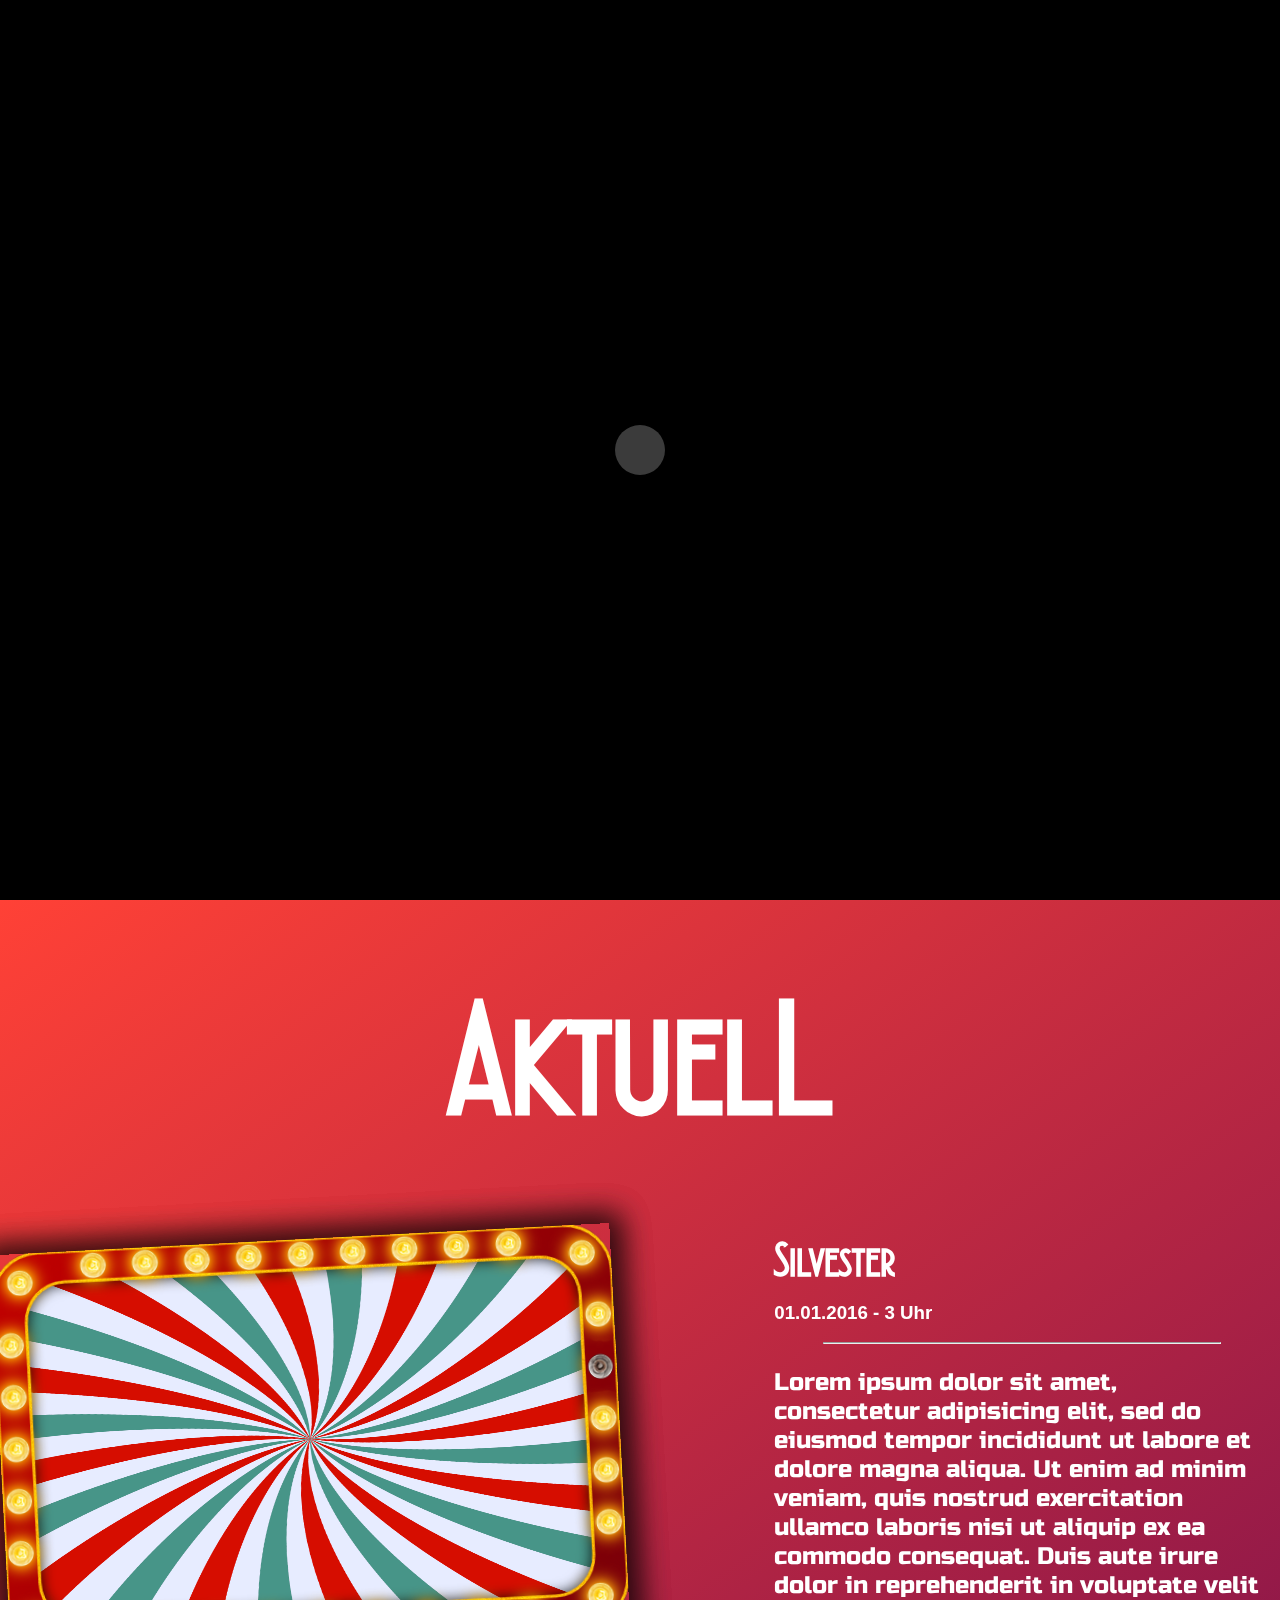
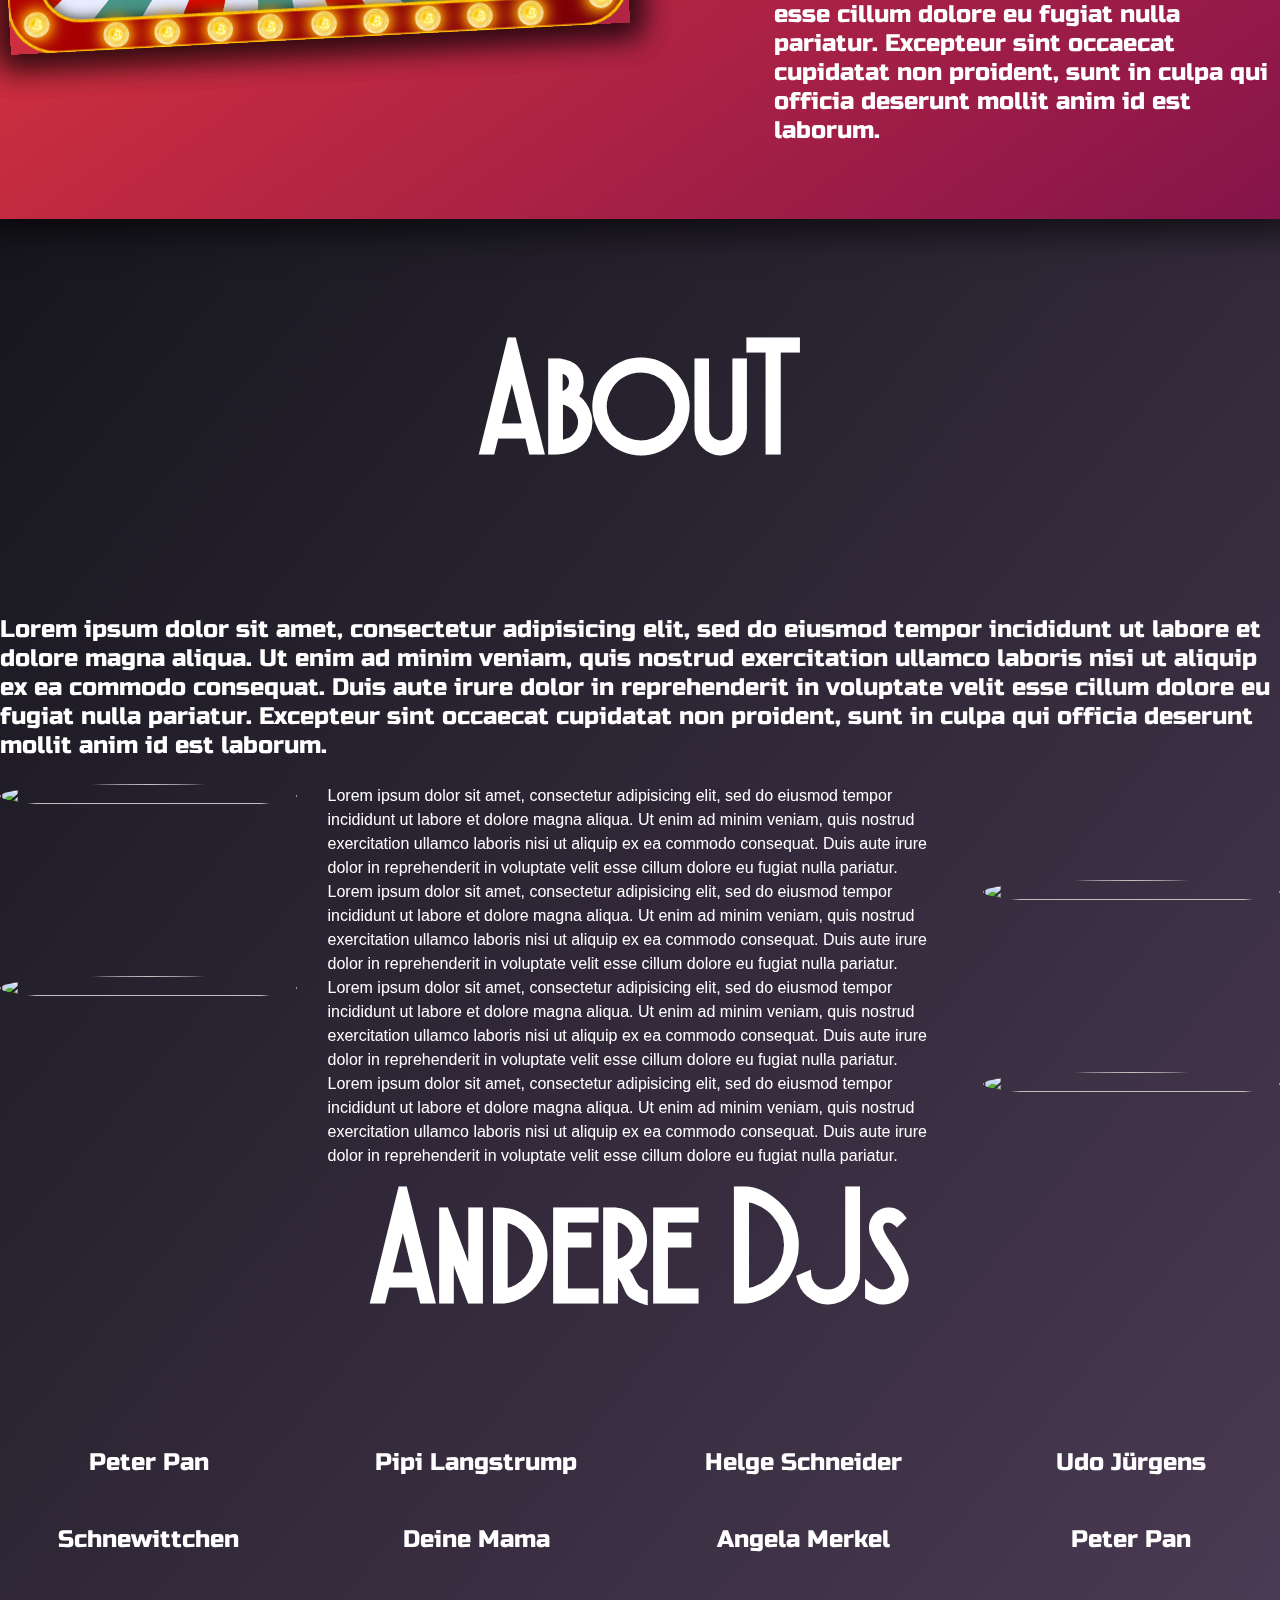
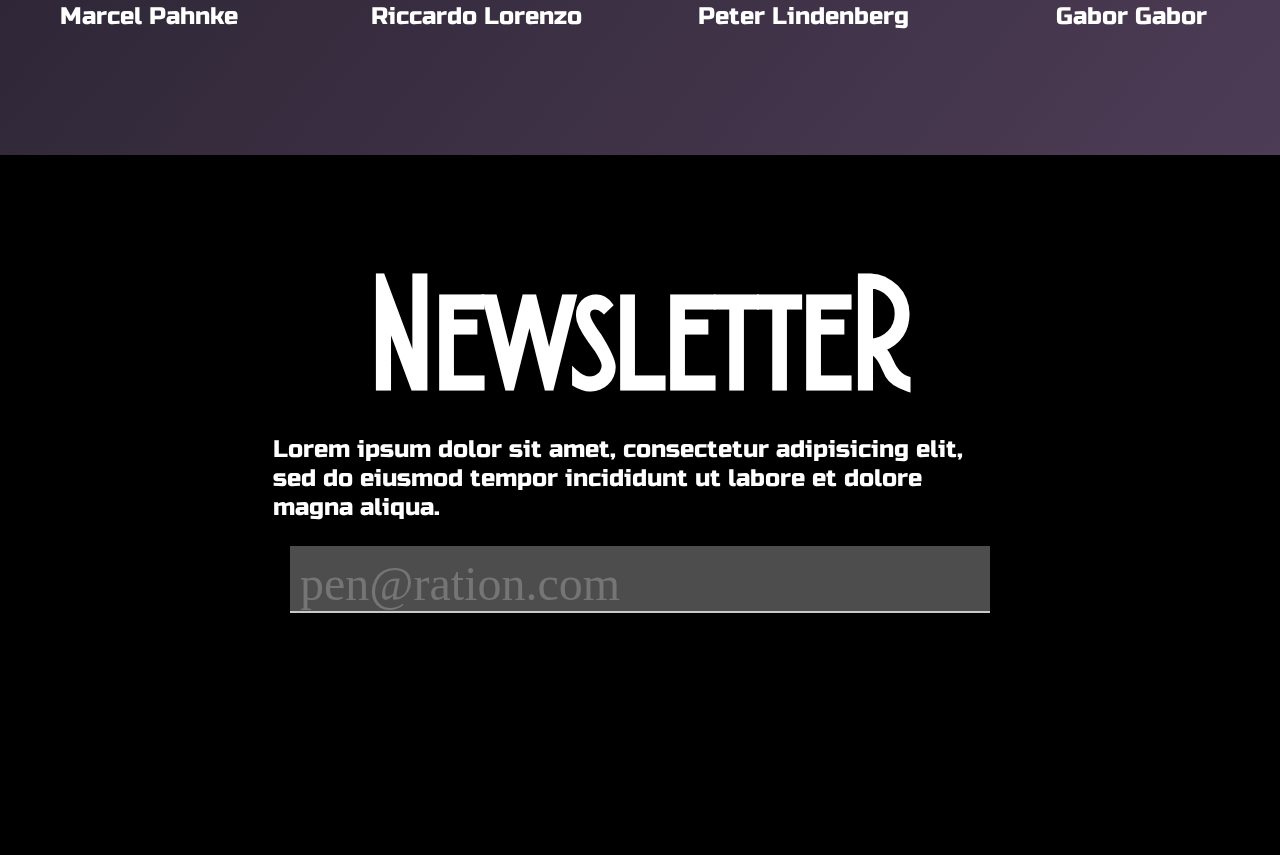
==== commit 7faa25b0: "backup!" ====
--- a/index.html
+++ b/index.html
@@ -165,7 +165,7 @@
       <a name="programm"></a>
 
 
-<!-- Programm
+<!-- Programm -->
       <section class="programm">
         <div class="prog-containter">
           <h1>AktuelL</h1>
@@ -180,9 +180,9 @@
           </div>
         </div>
       </section>
--->
-
-<!-- About
+
+
+<!-- About -->
       <section class="about">
         <h1>AbouT</h1>
 
@@ -244,7 +244,8 @@
         </form>
       </section>
     </main>
-<!-- Footer
+
+<!-- Footer -->
     <footer>
       <div class="social">
         <i class="fa fa-facebook-official" aria-hidden="true"></i>
@@ -252,7 +253,7 @@
         <i class="fa fa-instagram" aria-hidden="true"></i>
       </div>
     </footer>
--->
+
     <script src="js/regl.min.js"></script>
     <script src="js/min/function-min.js"></script>
     <script id="fragmentShader" type="x-shader/x-fragment">
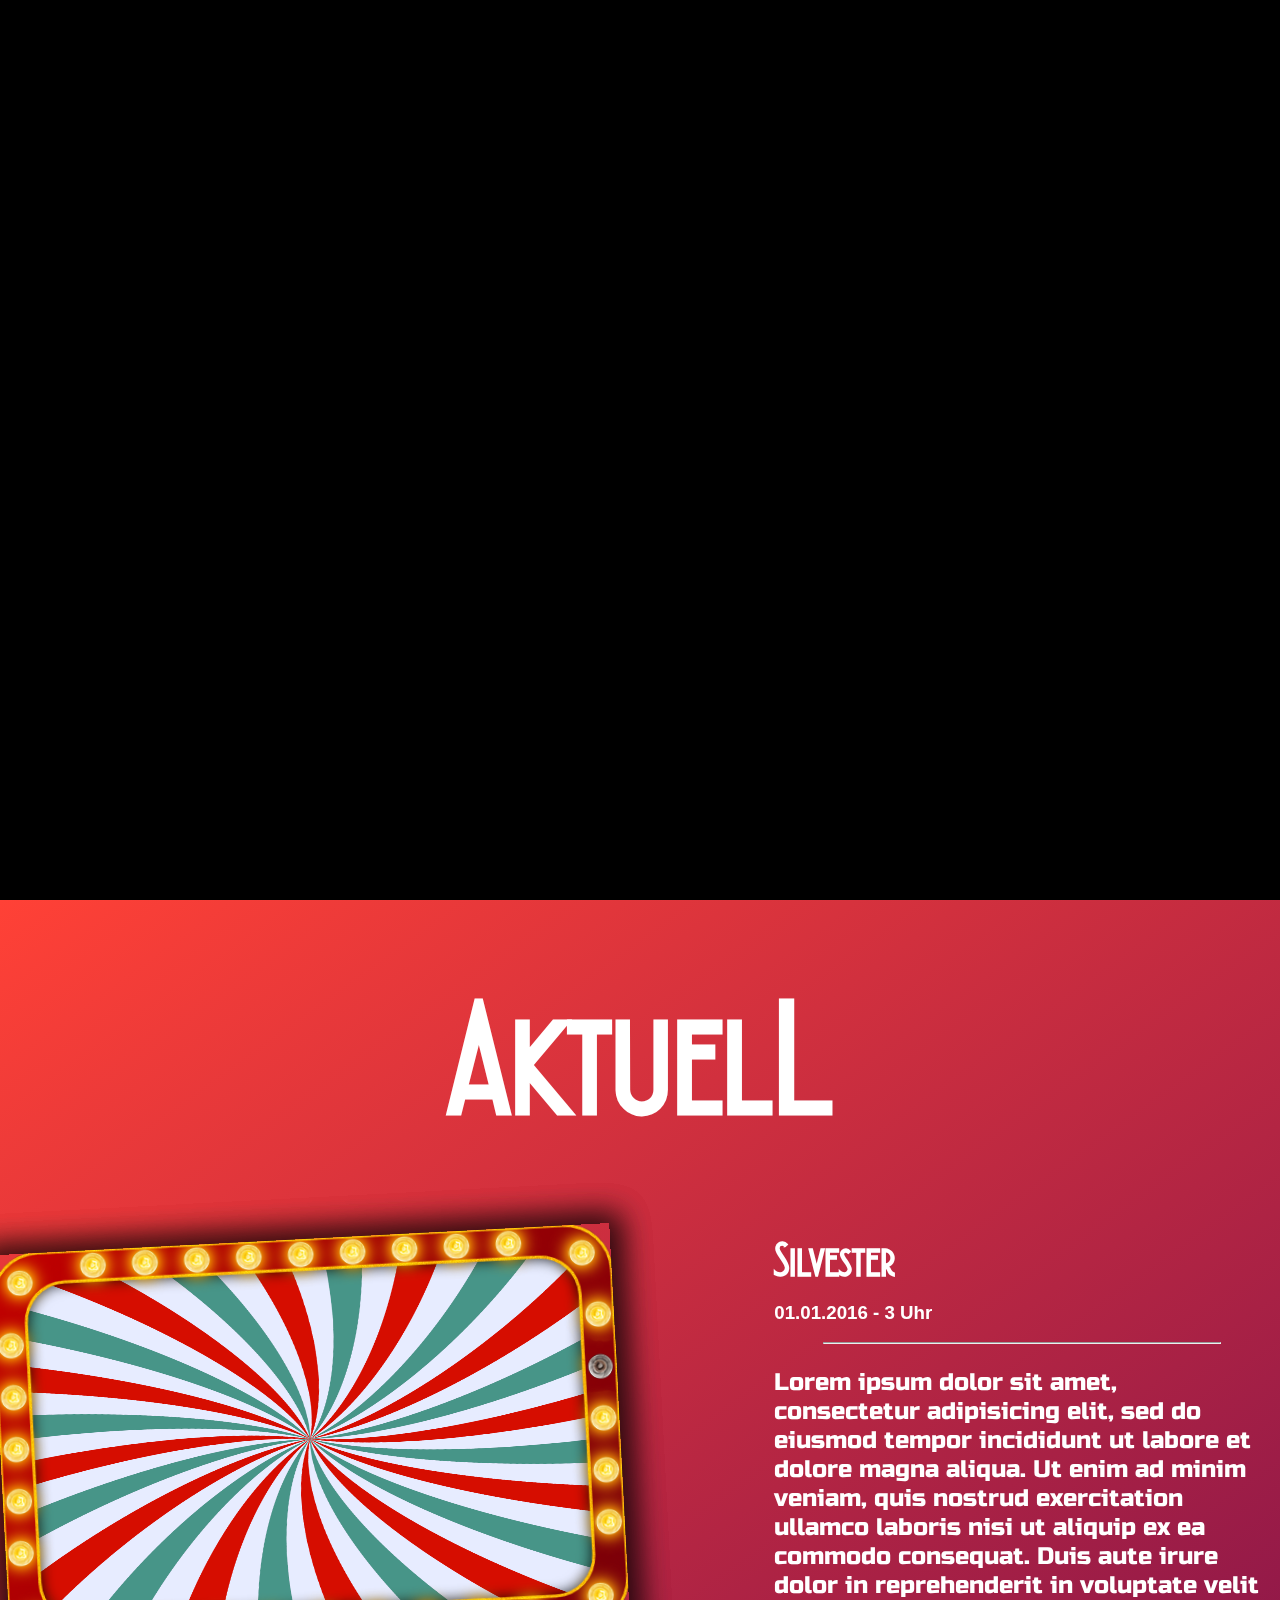
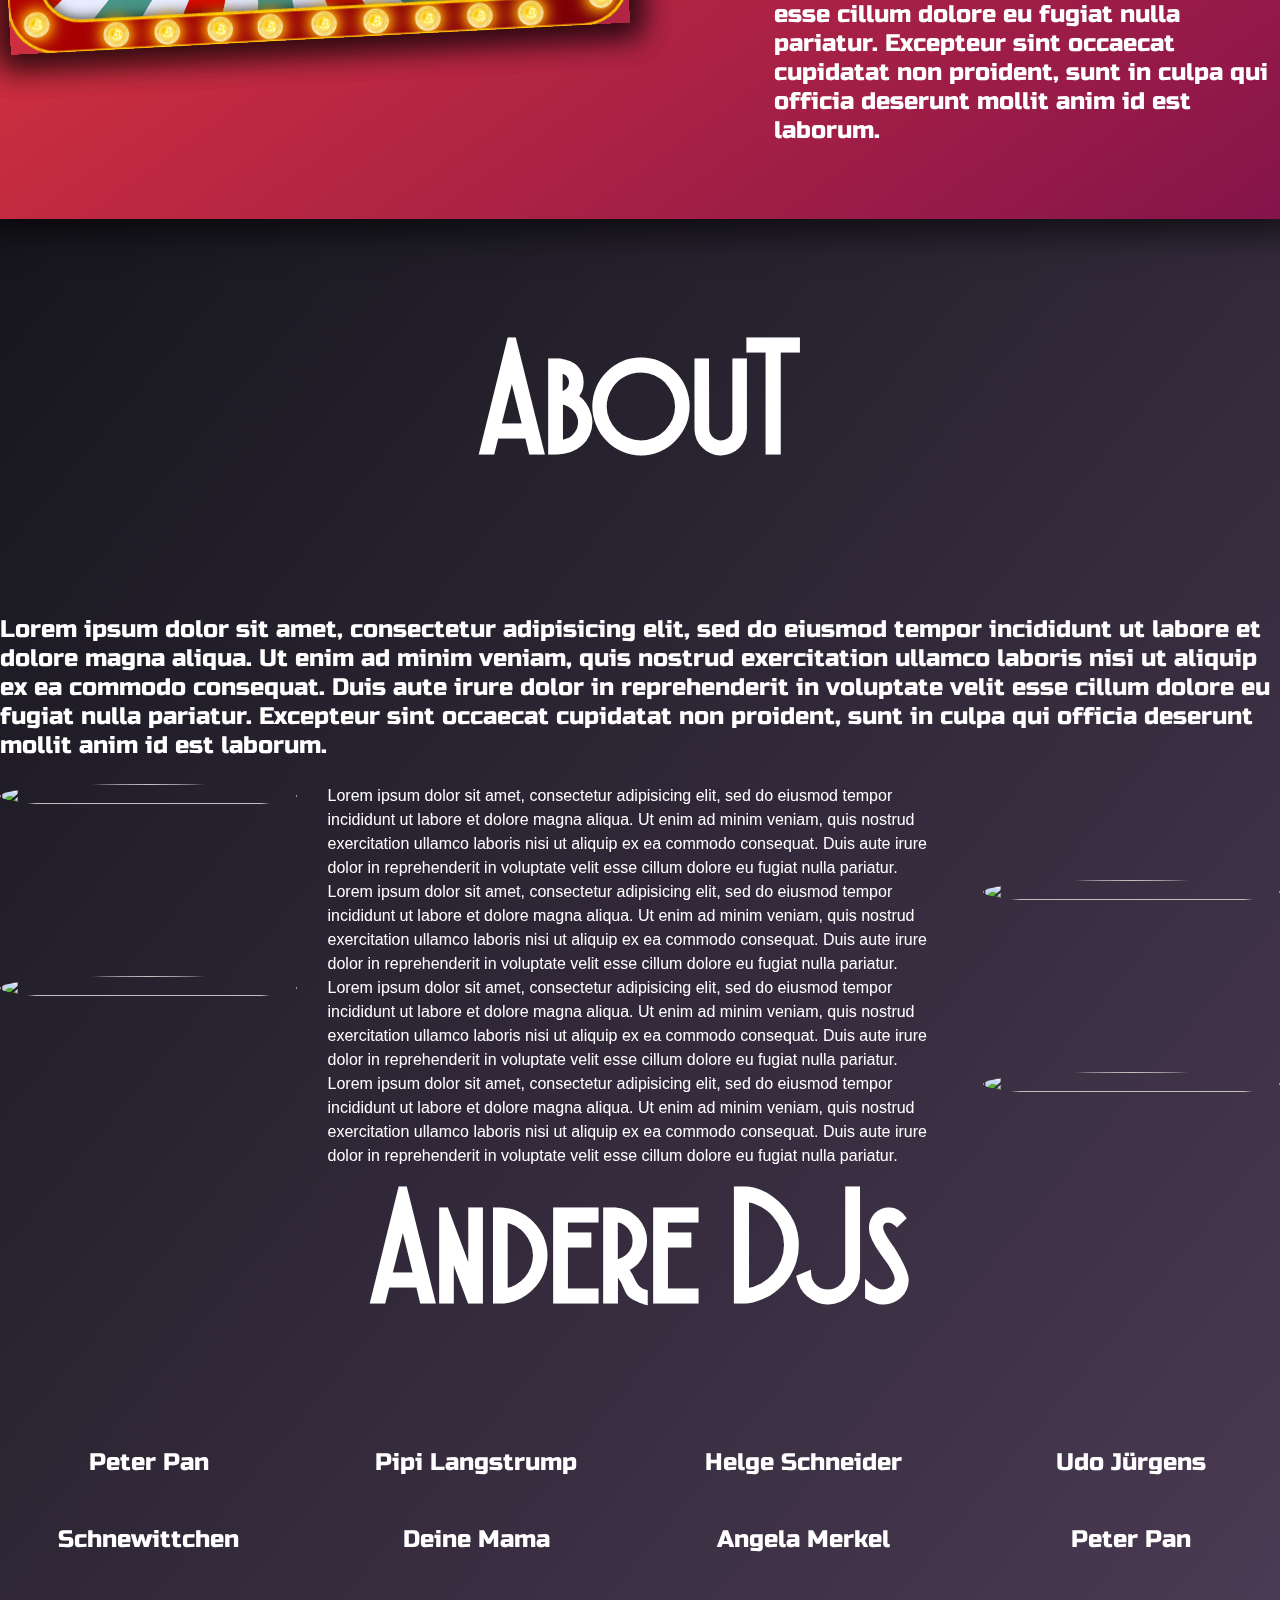
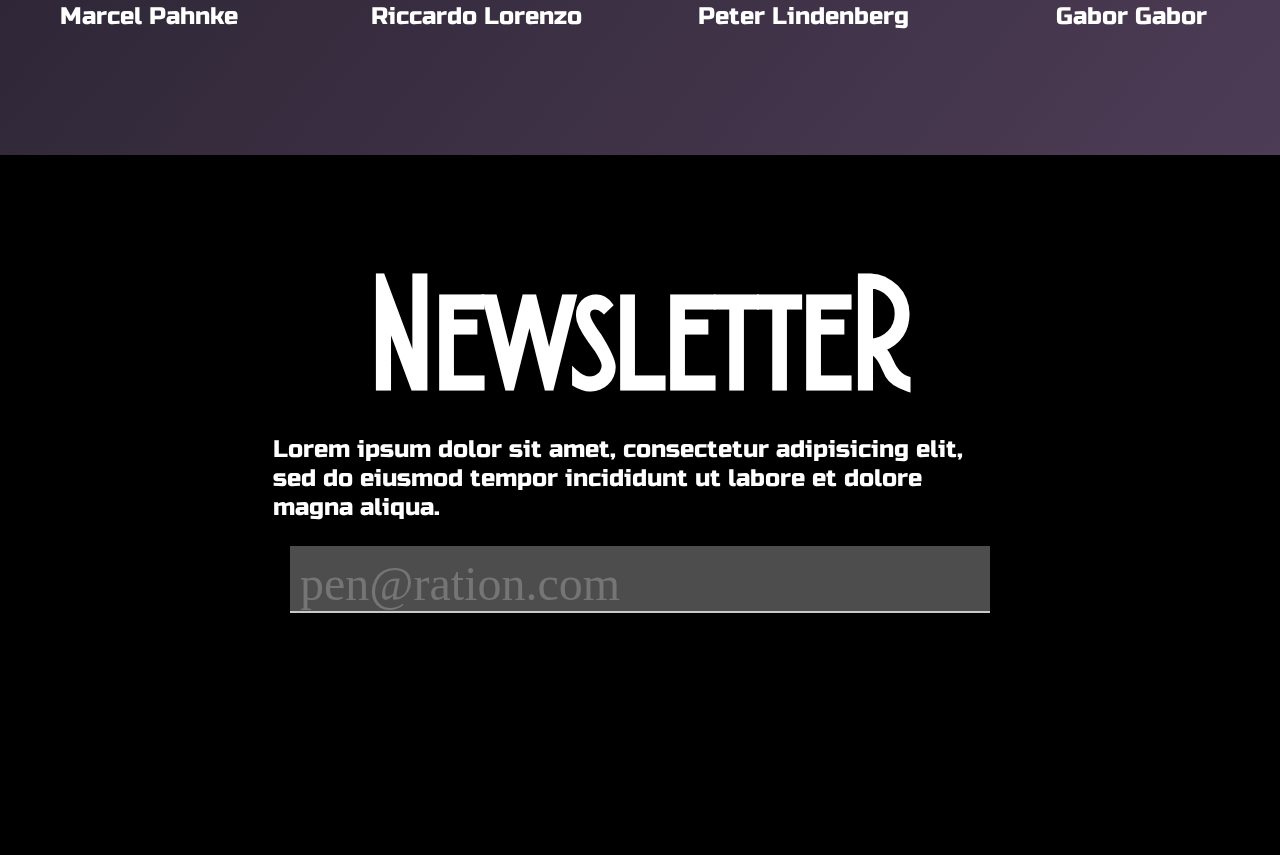
==== commit d1258b4b: "effekt  zum arbeiten deaktiviert" ====
--- a/index.html
+++ b/index.html
@@ -10,7 +10,7 @@
     <link rel="shortcut icon" href="favicon.ico">
     <link href="https://fonts.googleapis.com/css?family=Roboto+Mono:400,700" rel="stylesheet">
     <link rel="stylesheet" type="text/css" href="css/main.css">
-    <script>document.documentElement.className = 'js';</script>
+    <!-- <script>document.documentElement.className = 'js';</script> -->
 
     <!-- Fonts -->
     <link href="https://fonts.googleapis.com/css?family=Russo+One" rel="stylesheet">
@@ -253,7 +253,7 @@
         <i class="fa fa-instagram" aria-hidden="true"></i>
       </div>
     </footer>
-
+<!--
     <script src="js/regl.min.js"></script>
     <script src="js/min/function-min.js"></script>
     <script id="fragmentShader" type="x-shader/x-fragment">
@@ -328,6 +328,6 @@
       );
       }
     </script>
-    <script src="js/demo1.js"></script>
+    <script src="js/demo1.js"></script> -->
   </body>
 </html>
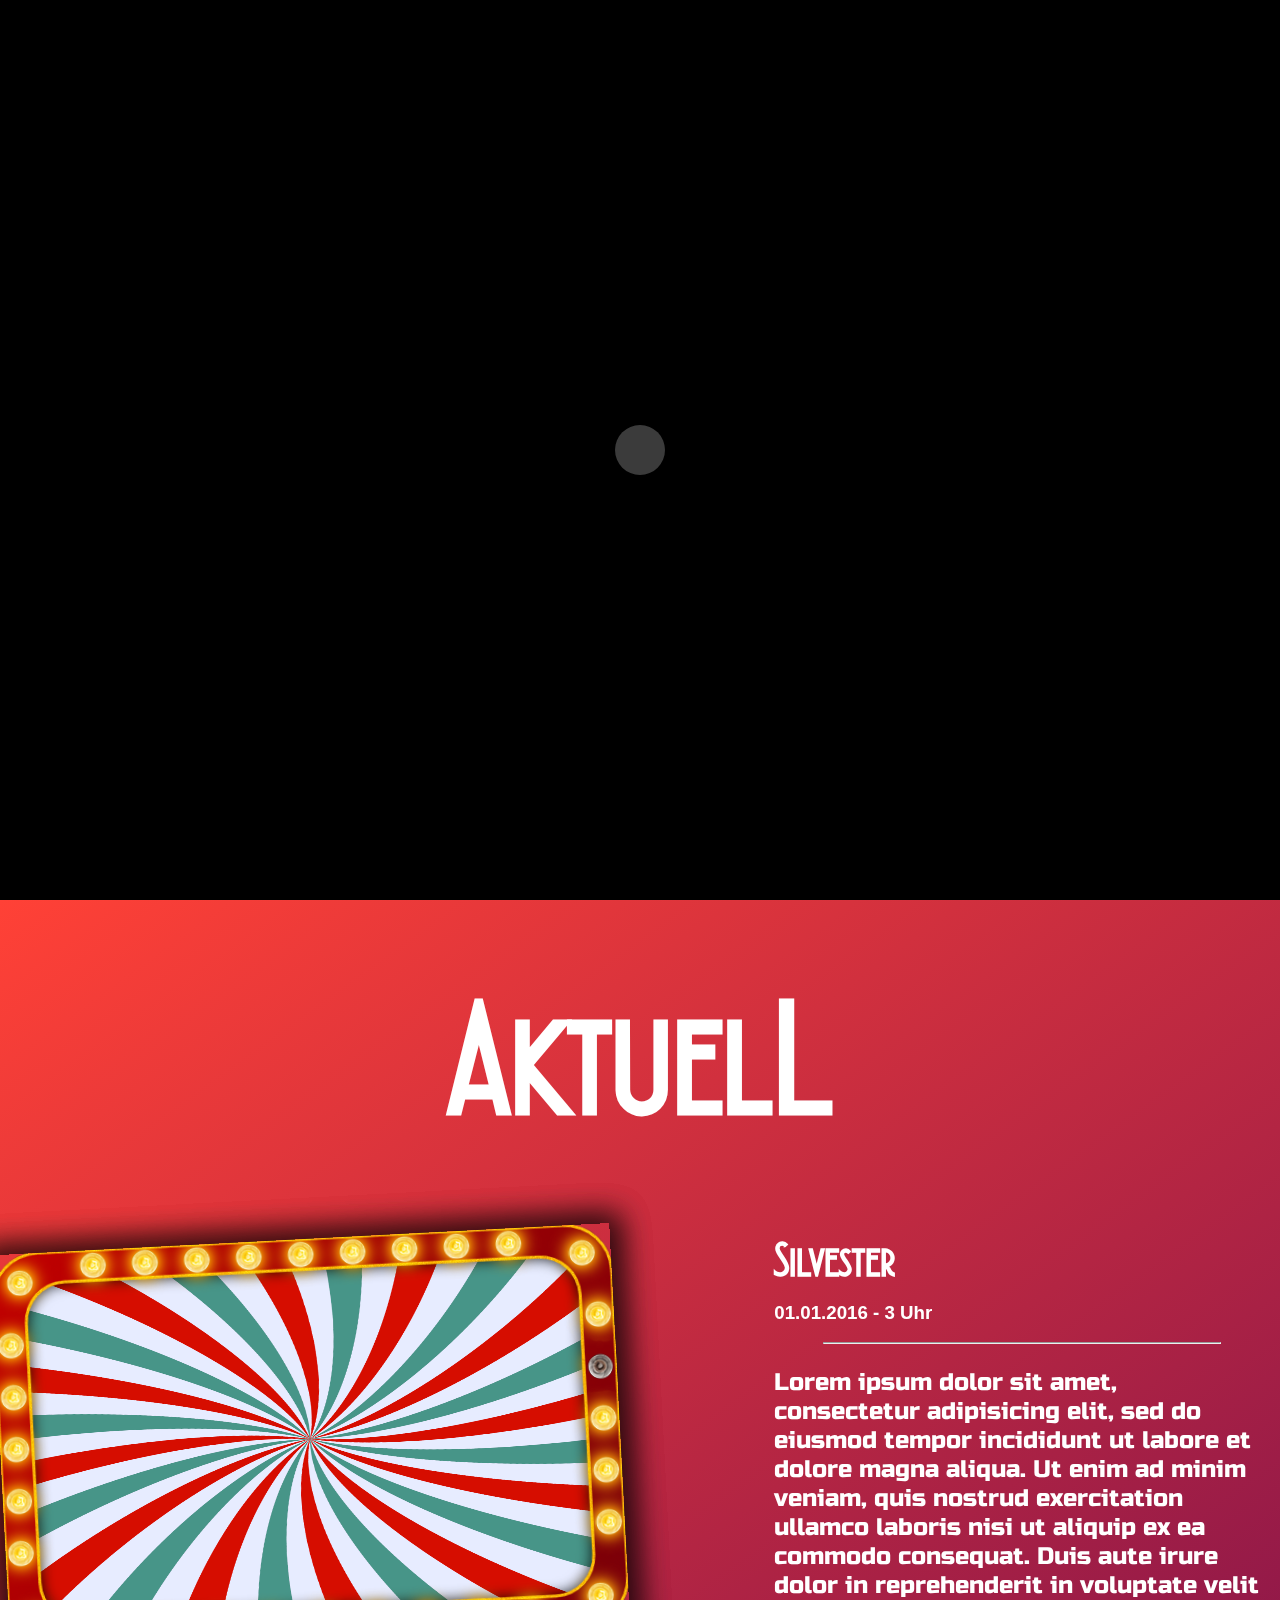
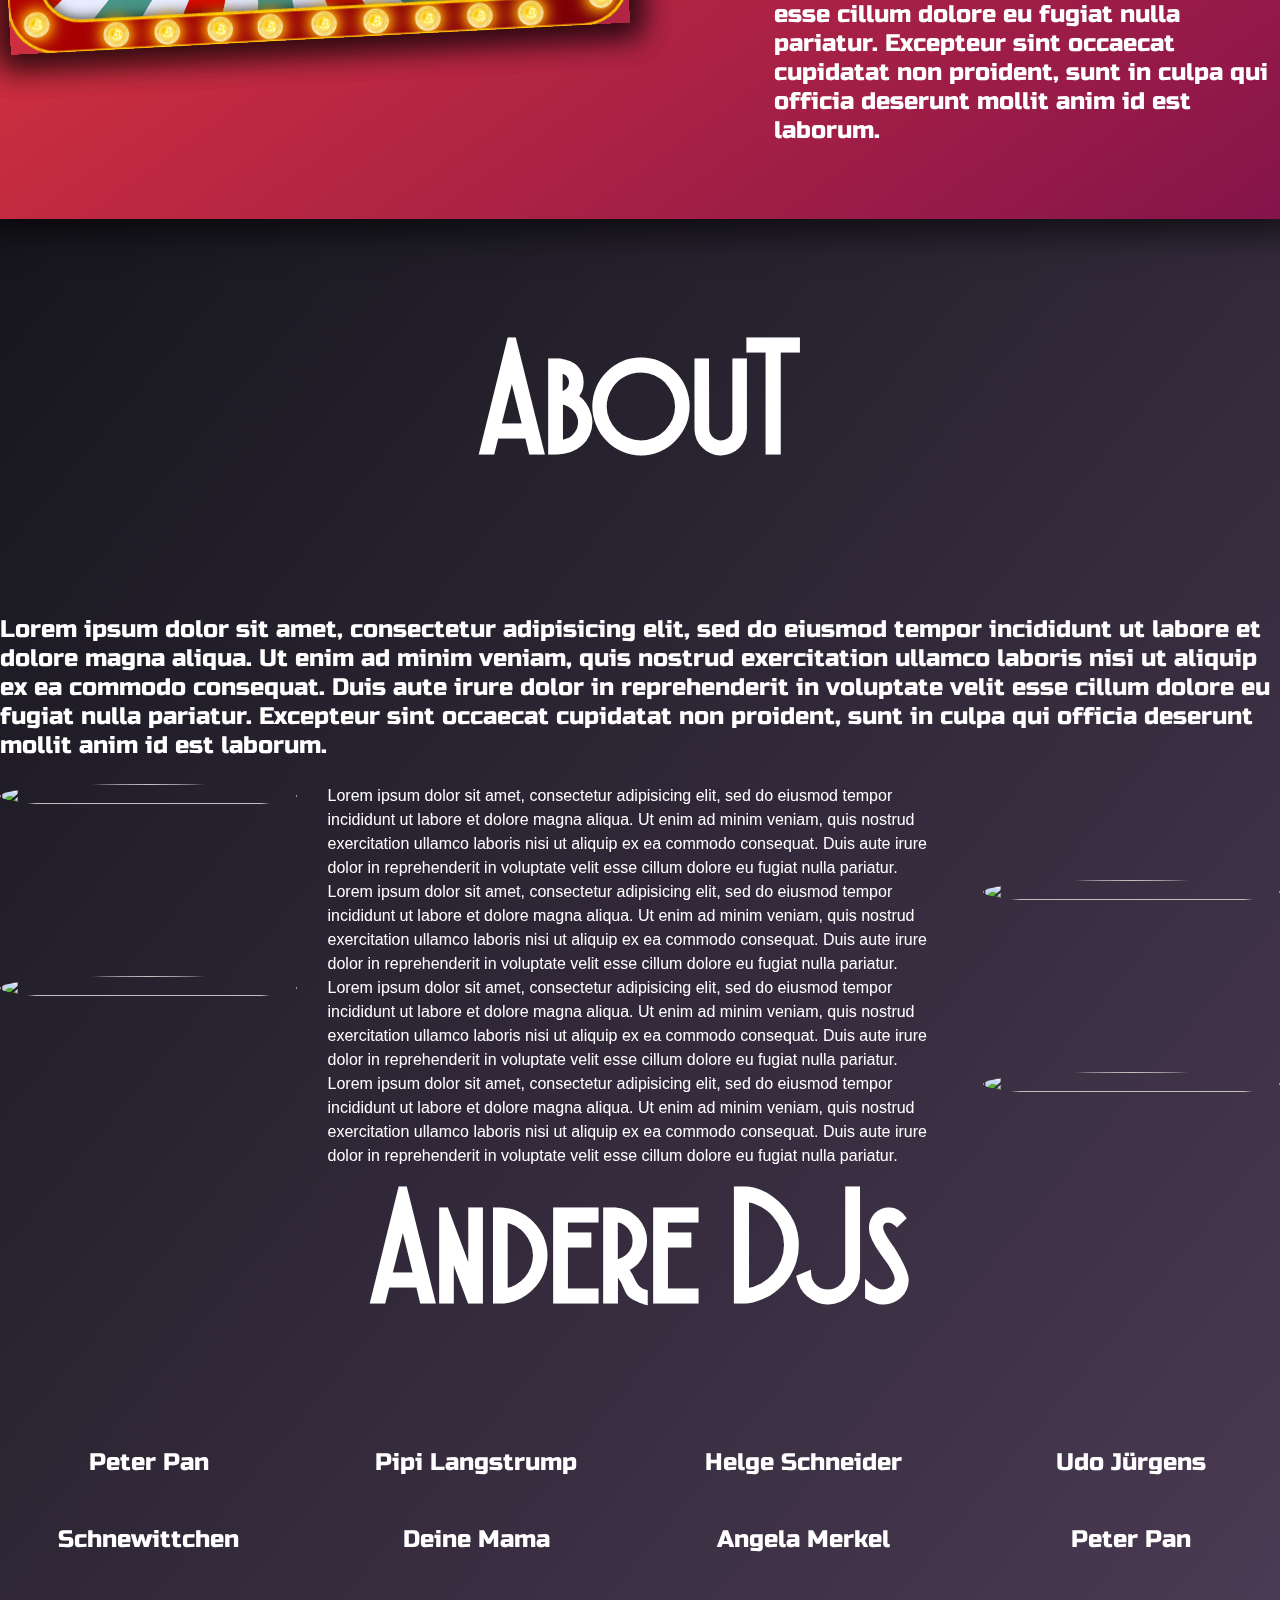
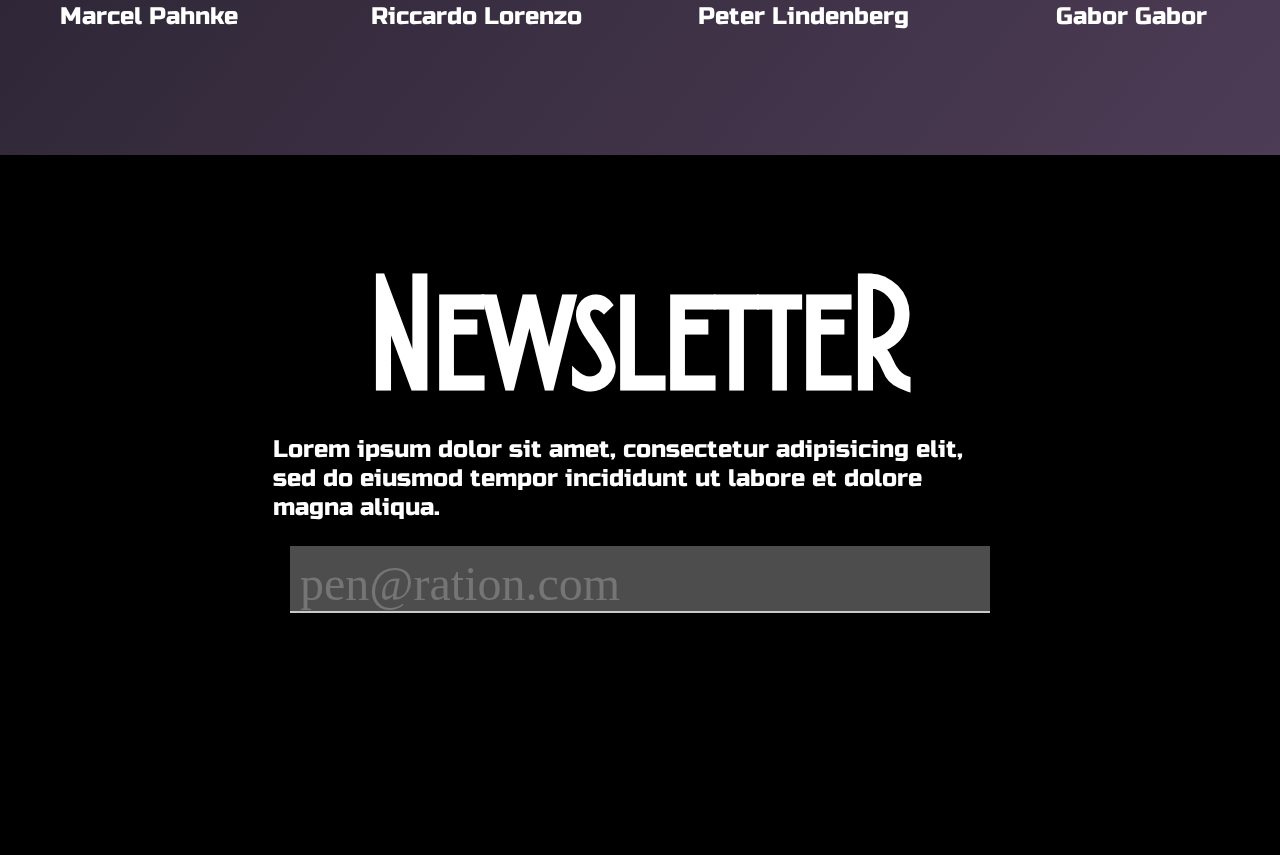
==== commit 81d9de41: "minimale schönheitschanges" ====
--- a/index.html
+++ b/index.html
@@ -10,7 +10,7 @@
     <link rel="shortcut icon" href="favicon.ico">
     <link href="https://fonts.googleapis.com/css?family=Roboto+Mono:400,700" rel="stylesheet">
     <link rel="stylesheet" type="text/css" href="css/main.css">
-    <!-- <script>document.documentElement.className = 'js';</script> -->
+    <script>document.documentElement.className = 'js';</script>
 
     <!-- Fonts -->
     <link href="https://fonts.googleapis.com/css?family=Russo+One" rel="stylesheet">
@@ -21,9 +21,10 @@
 
       <div class="header">
         <div class="logo">
-          <!-- Generator: Adobe Illustrator 21.1.0, SVG Export Plug-In . SVG Version: 6.00 Build 0)-->
           <svg id="Ebene_1" version="1.1" xmlns="http://www.w3.org/2000/svg" xmlns:xlink="http://www.w3.org/1999/xlink" x="0px" y="0px" viewbox="0 0 426.3 419.7" style="enable-background:new 0 0 426.3 419.7;" xml:space="preserve">
             <path d="M305.5,204.8c0.1-0.2,0.3-0.5,0.4-0.7C305.7,204.3,305.6,204.5,305.5,204.8z M119.6,162  C119.6,162,119.6,161.9,119.6,162c0-0.1,0-0.2,0-0.2c0-0.1-0.1-0.2-0.1-0.3c-0.1-0.2-0.2-0.4-0.4-0.6c-0.1-0.1-0.2-0.2-0.3-0.2  c-0.1-0.1-0.2-0.1-0.3-0.2c0,0,0,0,0,0c-0.1-0.1-0.2-0.1-0.4-0.2c-0.2-0.1-0.3-0.2-0.5-0.3c0,0.2-0.1,0.3-0.2,0.4  c-0.1,0-0.1,0.1-0.1,0.1c-1,0.9-1.8,2.1-2.6,3.2c-0.2,0.1-0.4,0.2-0.6,0.3l0,0c0,0.2-0.1,0.4-0.2,0.6c0,0,0,0,0,0  c-1,0.8-2.2,1.3-3.4,1.8c0,0-0.1,0-0.1,0c-0.1,0-0.2,0.1-0.3,0.1c-0.4,0.1-0.9,0.2-1.4,0.3c0,0-0.1,0-0.2,0  c-0.6,0.1-1.3,0.2-1.9,0.1c-0.5-0.1-0.9-0.3-1.3-0.9c-0.2,1.1,0.8,0.8,1.3,1c0,0.2,0,0.3,0.1,0.5c-1.4,0.8-1.4,0.9-0.4,2.3  c0.8,0.7,2.1-0.1,2.7,0.9c0.1-0.1,0.1-0.1,0.2-0.1c-0.1-0.2-0.2-0.4-0.3-0.5c0.4,0,0.8,0.1,1.1,0c0.8-0.3,1.7-0.4,2.5-0.8  c0.1,0,0.1,0,0.2-0.1c0,0,0,0,0.1,0c0.1,0,0.3-0.1,0.4-0.1c0.1-0.1,0.2-0.1,0.4-0.2c0,0,0,0,0,0c0.9-0.5,1.7-1.2,2.6-1.8  c0,0,0.1,0,0.1,0c0,0,0-0.1,0.1-0.1c1-1.4,2.1-2.8,3.1-4.2c0-0.1,0-0.2,0-0.4C119.6,162.5,119.6,162.2,119.6,162z M116.4,226.3  c-0.1,0.7-0.8,0.5-1.2,0.7c0.3,0,0.6,0.1,0.8,0.3c0.2-0.1,0.4-0.2,0.5-0.4C116.4,226.6,116.4,226.4,116.4,226.3z M106.5,213.6  c-0.2,0-0.4-0.1-0.5-0.3c0,0.5,0,1.1,0.1,1.7c0.1-0.5,0.3-0.9,0.5-1.1C106.5,213.8,106.5,213.7,106.5,213.6z M305.5,204.8  c0.1-0.2,0.3-0.5,0.4-0.7C305.7,204.3,305.6,204.5,305.5,204.8z M119.6,162C119.6,162,119.6,161.9,119.6,162c0-0.1,0-0.2,0-0.2  c0-0.1-0.1-0.2-0.1-0.3c-0.1-0.2-0.2-0.4-0.4-0.6c-0.1-0.1-0.2-0.2-0.3-0.2c-0.1-0.1-0.2-0.1-0.3-0.2c0,0,0,0,0,0  c-0.1-0.1-0.2-0.1-0.4-0.2c-0.2-0.1-0.3-0.2-0.5-0.3c0,0.2-0.1,0.3-0.2,0.4c-0.1,0-0.1,0.1-0.1,0.1c-1,0.9-1.8,2.1-2.6,3.2  c-0.2,0.1-0.4,0.2-0.6,0.3l0,0c0,0.2-0.1,0.4-0.2,0.6c0,0,0,0,0,0c-1,0.8-2.2,1.3-3.4,1.8c0,0-0.1,0-0.1,0c-0.1,0-0.2,0.1-0.3,0.1  c-0.4,0.1-0.9,0.2-1.4,0.3c0,0-0.1,0-0.2,0c-0.6,0.1-1.3,0.2-1.9,0.1c-0.5-0.1-0.9-0.3-1.3-0.9c-0.2,1.1,0.8,0.8,1.3,1  c0,0.2,0,0.3,0.1,0.5c-1.4,0.8-1.4,0.9-0.4,2.3c0.8,0.7,2.1-0.1,2.7,0.9c0.1-0.1,0.1-0.1,0.2-0.1c-0.1-0.2-0.2-0.4-0.3-0.5  c0.4,0,0.8,0.1,1.1,0c0.8-0.3,1.7-0.4,2.5-0.8c0.1,0,0.1,0,0.2-0.1c0,0,0,0,0.1,0c0.1,0,0.3-0.1,0.4-0.1c0.1-0.1,0.2-0.1,0.4-0.2  c0,0,0,0,0,0c0.9-0.5,1.7-1.2,2.6-1.8c0,0,0.1,0,0.1,0c0,0,0-0.1,0.1-0.1c1-1.4,2.1-2.8,3.1-4.2c0-0.1,0-0.2,0-0.4  C119.6,162.5,119.6,162.2,119.6,162z M116.4,226.3c-0.1,0.7-0.8,0.5-1.2,0.7c0.3,0,0.6,0.1,0.8,0.3c0.2-0.1,0.4-0.2,0.5-0.4  C116.4,226.6,116.4,226.4,116.4,226.3z M106.5,213.6c-0.2,0-0.4-0.1-0.5-0.3c0,0.5,0,1.1,0.1,1.7c0.1-0.5,0.3-0.9,0.5-1.1  C106.5,213.8,106.5,213.7,106.5,213.6z M305.5,204.8c0.1-0.2,0.3-0.5,0.4-0.7C305.7,204.3,305.6,204.5,305.5,204.8z M119.6,162  C119.6,162,119.6,161.9,119.6,162c0-0.1,0-0.2,0-0.2c0-0.1-0.1-0.2-0.1-0.3c-0.1-0.2-0.2-0.4-0.4-0.6c-0.1-0.1-0.2-0.2-0.3-0.2  c-0.1-0.1-0.2-0.1-0.3-0.2c0,0,0,0,0,0c-0.1-0.1-0.2-0.1-0.4-0.2c-0.2-0.1-0.3-0.2-0.5-0.3c0,0.2-0.1,0.3-0.2,0.4  c-0.1,0-0.1,0.1-0.1,0.1c-1,0.9-1.8,2.1-2.6,3.2c-0.2,0.1-0.4,0.2-0.6,0.3l0,0c0,0.2-0.1,0.4-0.2,0.6c0,0,0,0,0,0  c-1,0.8-2.2,1.3-3.4,1.8c0,0-0.1,0-0.1,0c-0.1,0-0.2,0.1-0.3,0.1c-0.4,0.1-0.9,0.2-1.4,0.3c0,0-0.1,0-0.2,0  c-0.6,0.1-1.3,0.2-1.9,0.1c-0.5-0.1-0.9-0.3-1.3-0.9c-0.2,1.1,0.8,0.8,1.3,1c0,0.2,0,0.3,0.1,0.5c-1.4,0.8-1.4,0.9-0.4,2.3  c0.8,0.7,2.1-0.1,2.7,0.9c0.1-0.1,0.1-0.1,0.2-0.1c-0.1-0.2-0.2-0.4-0.3-0.5c0.4,0,0.8,0.1,1.1,0c0.8-0.3,1.7-0.4,2.5-0.8  c0.1,0,0.1,0,0.2-0.1c0,0,0,0,0.1,0c0.1,0,0.3-0.1,0.4-0.1c0.1-0.1,0.2-0.1,0.4-0.2c0,0,0,0,0,0c0.9-0.5,1.7-1.2,2.6-1.8  c0,0,0.1,0,0.1,0c0,0,0-0.1,0.1-0.1c1-1.4,2.1-2.8,3.1-4.2c0-0.1,0-0.2,0-0.4C119.6,162.5,119.6,162.2,119.6,162z M116.4,226.3  c-0.1,0.7-0.8,0.5-1.2,0.7c0.3,0,0.6,0.1,0.8,0.3c0.2-0.1,0.4-0.2,0.5-0.4C116.4,226.6,116.4,226.4,116.4,226.3z M106.5,213.6  c-0.2,0-0.4-0.1-0.5-0.3c0,0.5,0,1.1,0.1,1.7c0.1-0.5,0.3-0.9,0.5-1.1C106.5,213.8,106.5,213.7,106.5,213.6z M305.5,204.8  c0.1-0.2,0.3-0.5,0.4-0.7C305.7,204.3,305.6,204.5,305.5,204.8z M119.6,162C119.6,162,119.6,161.9,119.6,162c0-0.1,0-0.2,0-0.2  c0-0.1-0.1-0.2-0.1-0.3c-0.1-0.2-0.2-0.4-0.4-0.6c-0.1-0.1-0.2-0.2-0.3-0.2c-0.1-0.1-0.2-0.1-0.3-0.2c0,0,0,0,0,0  c-0.1-0.1-0.2-0.1-0.4-0.2c-0.2-0.1-0.3-0.2-0.5-0.3c0,0.2-0.1,0.3-0.2,0.4c-0.1,0-0.1,0.1-0.1,0.1c-1,0.9-1.8,2.1-2.6,3.2  c-0.2,0.1-0.4,0.2-0.6,0.3l0,0c0,0.2-0.1,0.4-0.2,0.6c0,0,0,0,0,0c-1,0.8-2.2,1.3-3.4,1.8c0,0-0.1,0-0.1,0c-0.1,0-0.2,0.1-0.3,0.1  c-0.4,0.1-0.9,0.2-1.4,0.3c0,0-0.1,0-0.2,0c-0.6,0.1-1.3,0.2-1.9,0.1c-0.5-0.1-0.9-0.3-1.3-0.9c-0.2,1.1,0.8,0.8,1.3,1  c0,0.2,0,0.3,0.1,0.5c-1.4,0.8-1.4,0.9-0.4,2.3c0.8,0.7,2.1-0.1,2.7,0.9c0.1-0.1,0.1-0.1,0.2-0.1c-0.1-0.2-0.2-0.4-0.3-0.5  c0.4,0,0.8,0.1,1.1,0c0.8-0.3,1.7-0.4,2.5-0.8c0.1,0,0.1,0,0.2-0.1c0,0,0,0,0.1,0c0.1,0,0.3-0.1,0.4-0.1c0.1-0.1,0.2-0.1,0.4-0.2  c0,0,0,0,0,0c0.9-0.5,1.7-1.2,2.6-1.8c0,0,0.1,0,0.1,0c0,0,0-0.1,0.1-0.1c1-1.4,2.1-2.8,3.1-4.2c0-0.1,0-0.2,0-0.4  C119.6,162.5,119.6,162.2,119.6,162z M116.4,226.3c-0.1,0.7-0.8,0.5-1.2,0.7c0.3,0,0.6,0.1,0.8,0.3c0.2-0.1,0.4-0.2,0.5-0.4  C116.4,226.6,116.4,226.4,116.4,226.3z M106.5,213.6c-0.2,0-0.4-0.1-0.5-0.3c0,0.5,0,1.1,0.1,1.7c0.1-0.5,0.3-0.9,0.5-1.1  C106.5,213.8,106.5,213.7,106.5,213.6z M305.5,204.8c0.1-0.2,0.3-0.5,0.4-0.7C305.7,204.3,305.6,204.5,305.5,204.8z M119.6,162  C119.6,162,119.6,161.9,119.6,162c0-0.1,0-0.2,0-0.2c0-0.1-0.1-0.2-0.1-0.3c-0.1-0.2-0.2-0.4-0.4-0.6c-0.1-0.1-0.2-0.2-0.3-0.2  c-0.1-0.1-0.2-0.1-0.3-0.2c0,0,0,0,0,0c-0.1-0.1-0.2-0.1-0.4-0.2c-0.2-0.1-0.3-0.2-0.5-0.3c0,0.2-0.1,0.3-0.2,0.4  c-0.1,0-0.1,0.1-0.1,0.1c-1,0.9-1.8,2.1-2.6,3.2c-0.2,0.1-0.4,0.2-0.6,0.3l0,0c0,0.2-0.1,0.4-0.2,0.6c0,0,0,0,0,0  c-1,0.8-2.2,1.3-3.4,1.8c0,0-0.1,0-0.1,0c-0.1,0-0.2,0.1-0.3,0.1c-0.4,0.1-0.9,0.2-1.4,0.3c0,0-0.1,0-0.2,0  c-0.6,0.1-1.3,0.2-1.9,0.1c-0.5-0.1-0.9-0.3-1.3-0.9c-0.2,1.1,0.8,0.8,1.3,1c0,0.2,0,0.3,0.1,0.5c-1.4,0.8-1.4,0.9-0.4,2.3  c0.8,0.7,2.1-0.1,2.7,0.9c0.1-0.1,0.1-0.1,0.2-0.1c-0.1-0.2-0.2-0.4-0.3-0.5c0.4,0,0.8,0.1,1.1,0c0.8-0.3,1.7-0.4,2.5-0.8  c0.1,0,0.1,0,0.2-0.1c0,0,0,0,0.1,0c0.1,0,0.3-0.1,0.4-0.1c0.1-0.1,0.2-0.1,0.4-0.2c0,0,0,0,0,0c0.9-0.5,1.7-1.2,2.6-1.8  c0,0,0.1,0,0.1,0c0,0,0-0.1,0.1-0.1c1-1.4,2.1-2.8,3.1-4.2c0-0.1,0-0.2,0-0.4C119.6,162.5,119.6,162.2,119.6,162z M116.4,226.3  c-0.1,0.7-0.8,0.5-1.2,0.7c0.3,0,0.6,0.1,0.8,0.3c0.2-0.1,0.4-0.2,0.5-0.4C116.4,226.6,116.4,226.4,116.4,226.3z M106.5,213.6  c-0.2,0-0.4-0.1-0.5-0.3c0,0.5,0,1.1,0.1,1.7c0.1-0.5,0.3-0.9,0.5-1.1C106.5,213.8,106.5,213.7,106.5,213.6z M305.5,204.8  c0.1-0.2,0.3-0.5,0.4-0.7C305.7,204.3,305.6,204.5,305.5,204.8z M119.6,162C119.6,162,119.6,161.9,119.6,162c0-0.1,0-0.2,0-0.2  c0-0.1-0.1-0.2-0.1-0.3c-0.1-0.2-0.2-0.4-0.4-0.6c-0.1-0.1-0.2-0.2-0.3-0.2c-0.1-0.1-0.2-0.1-0.3-0.2c0,0,0,0,0,0  c-0.1-0.1-0.2-0.1-0.4-0.2c-0.2-0.1-0.3-0.2-0.5-0.3c0,0.2-0.1,0.3-0.2,0.4c-0.1,0-0.1,0.1-0.1,0.1c-1,0.9-1.8,2.1-2.6,3.2  c-0.2,0.1-0.4,0.2-0.6,0.3l0,0c0,0.2-0.1,0.4-0.2,0.6c0,0,0,0,0,0c-1,0.8-2.2,1.3-3.4,1.8c0,0-0.1,0-0.1,0c-0.1,0-0.2,0.1-0.3,0.1  c-0.4,0.1-0.9,0.2-1.4,0.3c0,0-0.1,0-0.2,0c-0.6,0.1-1.3,0.2-1.9,0.1c-0.5-0.1-0.9-0.3-1.3-0.9c-0.2,1.1,0.8,0.8,1.3,1  c0,0.2,0,0.3,0.1,0.5c-1.4,0.8-1.4,0.9-0.4,2.3c0.8,0.7,2.1-0.1,2.7,0.9c0.1-0.1,0.1-0.1,0.2-0.1c-0.1-0.2-0.2-0.4-0.3-0.5  c0.4,0,0.8,0.1,1.1,0c0.8-0.3,1.7-0.4,2.5-0.8c0.1,0,0.1,0,0.2-0.1c0,0,0,0,0.1,0c0.1,0,0.3-0.1,0.4-0.1c0.1-0.1,0.2-0.1,0.4-0.2  c0,0,0,0,0,0c0.9-0.5,1.7-1.2,2.6-1.8c0,0,0.1,0,0.1,0c0,0,0-0.1,0.1-0.1c1-1.4,2.1-2.8,3.1-4.2c0-0.1,0-0.2,0-0.4  C119.6,162.5,119.6,162.2,119.6,162z M116.4,226.3c-0.1,0.7-0.8,0.5-1.2,0.7c0.3,0,0.6,0.1,0.8,0.3c0.2-0.1,0.4-0.2,0.5-0.4  C116.4,226.6,116.4,226.4,116.4,226.3z M106.5,213.6c-0.2,0-0.4-0.1-0.5-0.3c0,0.5,0,1.1,0.1,1.7c0.1-0.5,0.3-0.9,0.5-1.1  C106.5,213.8,106.5,213.7,106.5,213.6z M305.5,204.8c0.1-0.2,0.3-0.5,0.4-0.7C305.7,204.3,305.6,204.5,305.5,204.8z M119.6,162  C119.6,162,119.6,161.9,119.6,162c0-0.1,0-0.2,0-0.2c0-0.1-0.1-0.2-0.1-0.3c-0.1-0.2-0.2-0.4-0.4-0.6c-0.1-0.1-0.2-0.2-0.3-0.2  c-0.1-0.1-0.2-0.1-0.3-0.2c0,0,0,0,0,0c-0.1-0.1-0.2-0.1-0.4-0.2c-0.2-0.1-0.3-0.2-0.5-0.3c0,0.2-0.1,0.3-0.2,0.4  c-0.1,0-0.1,0.1-0.1,0.1c-1,0.9-1.8,2.1-2.6,3.2c-0.2,0.1-0.4,0.2-0.6,0.3l0,0c0,0.2-0.1,0.4-0.2,0.6c0,0,0,0,0,0  c-1,0.8-2.2,1.3-3.4,1.8c0,0-0.1,0-0.1,0c-0.1,0-0.2,0.1-0.3,0.1c-0.4,0.1-0.9,0.2-1.4,0.3c0,0-0.1,0-0.2,0  c-0.6,0.1-1.3,0.2-1.9,0.1c-0.5-0.1-0.9-0.3-1.3-0.9c-0.2,1.1,0.8,0.8,1.3,1c0,0.2,0,0.3,0.1,0.5c-1.4,0.8-1.4,0.9-0.4,2.3  c0.8,0.7,2.1-0.1,2.7,0.9c0.1-0.1,0.1-0.1,0.2-0.1c-0.1-0.2-0.2-0.4-0.3-0.5c0.4,0,0.8,0.1,1.1,0c0.8-0.3,1.7-0.4,2.5-0.8  c0.1,0,0.1,0,0.2-0.1c0,0,0,0,0.1,0c0.1,0,0.3-0.1,0.4-0.1c0.1-0.1,0.2-0.1,0.4-0.2c0,0,0,0,0,0c0.9-0.5,1.7-1.2,2.6-1.8  c0,0,0.1,0,0.1,0c0,0,0-0.1,0.1-0.1c1-1.4,2.1-2.8,3.1-4.2c0-0.1,0-0.2,0-0.4C119.6,162.5,119.6,162.2,119.6,162z M116.4,226.3  c-0.1,0.7-0.8,0.5-1.2,0.7c0.3,0,0.6,0.1,0.8,0.3c0.2-0.1,0.4-0.2,0.5-0.4C116.4,226.6,116.4,226.4,116.4,226.3z M106.5,213.6  c-0.2,0-0.4-0.1-0.5-0.3c0,0.5,0,1.1,0.1,1.7c0.1-0.5,0.3-0.9,0.5-1.1C106.5,213.8,106.5,213.7,106.5,213.6z M305.5,204.8  c0.1-0.2,0.3-0.5,0.4-0.7C305.7,204.3,305.6,204.5,305.5,204.8z M119.6,162C119.6,162,119.6,161.9,119.6,162c0-0.1,0-0.2,0-0.2  c0-0.1-0.1-0.2-0.1-0.3c-0.1-0.2-0.2-0.4-0.4-0.6c-0.1-0.1-0.2-0.2-0.3-0.2c-0.1-0.1-0.2-0.1-0.3-0.2c0,0,0,0,0,0  c-0.1-0.1-0.2-0.1-0.4-0.2c-0.2-0.1-0.3-0.2-0.5-0.3c0,0.2-0.1,0.3-0.2,0.4c-0.1,0-0.1,0.1-0.1,0.1c-1,0.9-1.8,2.1-2.6,3.2  c-0.2,0.1-0.4,0.2-0.6,0.3l0,0c0,0.2-0.1,0.4-0.2,0.6c0,0,0,0,0,0c-1,0.8-2.2,1.3-3.4,1.8c0,0-0.1,0-0.1,0c-0.1,0-0.2,0.1-0.3,0.1  c-0.4,0.1-0.9,0.2-1.4,0.3c0,0-0.1,0-0.2,0c-0.6,0.1-1.3,0.2-1.9,0.1c-0.5-0.1-0.9-0.3-1.3-0.9c-0.2,1.1,0.8,0.8,1.3,1  c0,0.2,0,0.3,0.1,0.5c-1.4,0.8-1.4,0.9-0.4,2.3c0.8,0.7,2.1-0.1,2.7,0.9c0.1-0.1,0.1-0.1,0.2-0.1c-0.1-0.2-0.2-0.4-0.3-0.5  c0.4,0,0.8,0.1,1.1,0c0.8-0.3,1.7-0.4,2.5-0.8c0.1,0,0.1,0,0.2-0.1c0,0,0,0,0.1,0c0.1,0,0.3-0.1,0.4-0.1c0.1-0.1,0.2-0.1,0.4-0.2  c0,0,0,0,0,0c0.9-0.5,1.7-1.2,2.6-1.8c0,0,0.1,0,0.1,0c0,0,0-0.1,0.1-0.1c1-1.4,2.1-2.8,3.1-4.2c0-0.1,0-0.2,0-0.4  C119.6,162.5,119.6,162.2,119.6,162z M116.4,226.3c-0.1,0.7-0.8,0.5-1.2,0.7c0.3,0,0.6,0.1,0.8,0.3c0.2-0.1,0.4-0.2,0.5-0.4  C116.4,226.6,116.4,226.4,116.4,226.3z M106.5,213.6c-0.2,0-0.4-0.1-0.5-0.3c0,0.5,0,1.1,0.1,1.7c0.1-0.5,0.3-0.9,0.5-1.1  C106.5,213.8,106.5,213.7,106.5,213.6z M305.5,204.8c0.1-0.2,0.3-0.5,0.4-0.7C305.7,204.3,305.6,204.5,305.5,204.8z M119.6,162  C119.6,162,119.6,161.9,119.6,162c0-0.1,0-0.2,0-0.2c0-0.1-0.1-0.2-0.1-0.3c-0.1-0.2-0.2-0.4-0.4-0.6c-0.1-0.1-0.2-0.2-0.3-0.2  c-0.1-0.1-0.2-0.1-0.3-0.2c0,0,0,0,0,0c-0.1-0.1-0.2-0.1-0.4-0.2c-0.2-0.1-0.3-0.2-0.5-0.3c0,0.2-0.1,0.3-0.2,0.4  c-0.1,0-0.1,0.1-0.1,0.1c-1,0.9-1.8,2.1-2.6,3.2c-0.2,0.1-0.4,0.2-0.6,0.3l0,0c0,0.2-0.1,0.4-0.2,0.6c0,0,0,0,0,0  c-1,0.8-2.2,1.3-3.4,1.8c0,0-0.1,0-0.1,0c-0.1,0-0.2,0.1-0.3,0.1c-0.4,0.1-0.9,0.2-1.4,0.3c0,0-0.1,0-0.2,0  c-0.6,0.1-1.3,0.2-1.9,0.1c-0.5-0.1-0.9-0.3-1.3-0.9c-0.2,1.1,0.8,0.8,1.3,1c0,0.2,0,0.3,0.1,0.5c-1.4,0.8-1.4,0.9-0.4,2.3  c0.8,0.7,2.1-0.1,2.7,0.9c0.1-0.1,0.1-0.1,0.2-0.1c-0.1-0.2-0.2-0.4-0.3-0.5c0.4,0,0.8,0.1,1.1,0c0.8-0.3,1.7-0.4,2.5-0.8  c0.1,0,0.1,0,0.2-0.1c0,0,0,0,0.1,0c0.1,0,0.3-0.1,0.4-0.1c0.1-0.1,0.2-0.1,0.4-0.2c0,0,0,0,0,0c0.9-0.5,1.7-1.2,2.6-1.8  c0,0,0.1,0,0.1,0c0,0,0-0.1,0.1-0.1c1-1.4,2.1-2.8,3.1-4.2c0-0.1,0-0.2,0-0.4C119.6,162.5,119.6,162.2,119.6,162z M116.4,226.3  c-0.1,0.7-0.8,0.5-1.2,0.7c0.3,0,0.6,0.1,0.8,0.3c0.2-0.1,0.4-0.2,0.5-0.4C116.4,226.6,116.4,226.4,116.4,226.3z M106.5,213.6  c-0.2,0-0.4-0.1-0.5-0.3c0,0.5,0,1.1,0.1,1.7c0.1-0.5,0.3-0.9,0.5-1.1C106.5,213.8,106.5,213.7,106.5,213.6z M305.5,204.8  c0.1-0.2,0.3-0.5,0.4-0.7C305.7,204.3,305.6,204.5,305.5,204.8z M119.6,162C119.6,162,119.6,161.9,119.6,162c0-0.1,0-0.2,0-0.2  c0-0.1-0.1-0.2-0.1-0.3c-0.1-0.2-0.2-0.4-0.4-0.6c-0.1-0.1-0.2-0.2-0.3-0.2c-0.1-0.1-0.2-0.1-0.3-0.2c0,0,0,0,0,0  c-0.1-0.1-0.2-0.1-0.4-0.2c-0.2-0.1-0.3-0.2-0.5-0.3c0,0.2-0.1,0.3-0.2,0.4c-0.1,0-0.1,0.1-0.1,0.1c-1,0.9-1.8,2.1-2.6,3.2  c-0.2,0.1-0.4,0.2-0.6,0.3l0,0c0,0.2-0.1,0.4-0.2,0.6c0,0,0,0,0,0c-1,0.8-2.2,1.3-3.4,1.8c0,0-0.1,0-0.1,0c-0.1,0-0.2,0.1-0.3,0.1  c-0.4,0.1-0.9,0.2-1.4,0.3c0,0-0.1,0-0.2,0c-0.6,0.1-1.3,0.2-1.9,0.1c-0.5-0.1-0.9-0.3-1.3-0.9c-0.2,1.1,0.8,0.8,1.3,1  c0,0.2,0,0.3,0.1,0.5c-1.4,0.8-1.4,0.9-0.4,2.3c0.8,0.7,2.1-0.1,2.7,0.9c0.1-0.1,0.1-0.1,0.2-0.1c-0.1-0.2-0.2-0.4-0.3-0.5  c0.4,0,0.8,0.1,1.1,0c0.8-0.3,1.7-0.4,2.5-0.8c0.1,0,0.1,0,0.2-0.1c0,0,0,0,0.1,0c0.1,0,0.3-0.1,0.4-0.1c0.1-0.1,0.2-0.1,0.4-0.2  c0,0,0,0,0,0c0.9-0.5,1.7-1.2,2.6-1.8c0,0,0.1,0,0.1,0c0,0,0-0.1,0.1-0.1c1-1.4,2.1-2.8,3.1-4.2c0-0.1,0-0.2,0-0.4  C119.6,162.5,119.6,162.2,119.6,162z M116.4,226.3c-0.1,0.7-0.8,0.5-1.2,0.7c0.3,0,0.6,0.1,0.8,0.3c0.2-0.1,0.4-0.2,0.5-0.4  C116.4,226.6,116.4,226.4,116.4,226.3z M106.5,213.6c-0.2,0-0.4-0.1-0.5-0.3c0,0.5,0,1.1,0.1,1.7c0.1-0.5,0.3-0.9,0.5-1.1  C106.5,213.8,106.5,213.7,106.5,213.6z M305.5,204.8c0.1-0.2,0.3-0.5,0.4-0.7C305.7,204.3,305.6,204.5,305.5,204.8z M119.6,162  C119.6,162,119.6,161.9,119.6,162c0-0.1,0-0.2,0-0.2c0-0.1-0.1-0.2-0.1-0.3c-0.1-0.2-0.2-0.4-0.4-0.6c-0.1-0.1-0.2-0.2-0.3-0.2  c-0.1-0.1-0.2-0.1-0.3-0.2c0,0,0,0,0,0c-0.1-0.1-0.2-0.1-0.4-0.2c-0.2-0.1-0.3-0.2-0.5-0.3c0,0.2-0.1,0.3-0.2,0.4  c-0.1,0-0.1,0.1-0.1,0.1c-1,0.9-1.8,2.1-2.6,3.2c-0.2,0.1-0.4,0.2-0.6,0.3l0,0c0,0.2-0.1,0.4-0.2,0.6c0,0,0,0,0,0  c-1,0.8-2.2,1.3-3.4,1.8c0,0-0.1,0-0.1,0c-0.1,0-0.2,0.1-0.3,0.1c-0.4,0.1-0.9,0.2-1.4,0.3c0,0-0.1,0-0.2,0  c-0.6,0.1-1.3,0.2-1.9,0.1c-0.5-0.1-0.9-0.3-1.3-0.9c-0.2,1.1,0.8,0.8,1.3,1c0,0.2,0,0.3,0.1,0.5c-1.4,0.8-1.4,0.9-0.4,2.3  c0.8,0.7,2.1-0.1,2.7,0.9c0.1-0.1,0.1-0.1,0.2-0.1c-0.1-0.2-0.2-0.4-0.3-0.5c0.4,0,0.8,0.1,1.1,0c0.8-0.3,1.7-0.4,2.5-0.8  c0.1,0,0.1,0,0.2-0.1c0,0,0,0,0.1,0c0.1,0,0.3-0.1,0.4-0.1c0.1-0.1,0.2-0.1,0.4-0.2c0,0,0,0,0,0c0.9-0.5,1.7-1.2,2.6-1.8  c0,0,0.1,0,0.1,0c0,0,0-0.1,0.1-0.1c1-1.4,2.1-2.8,3.1-4.2c0-0.1,0-0.2,0-0.4C119.6,162.5,119.6,162.2,119.6,162z M116.4,226.3  c-0.1,0.7-0.8,0.5-1.2,0.7c0.3,0,0.6,0.1,0.8,0.3c0.2-0.1,0.4-0.2,0.5-0.4C116.4,226.6,116.4,226.4,116.4,226.3z M106.5,213.6  c-0.2,0-0.4-0.1-0.5-0.3c0,0.5,0,1.1,0.1,1.7c0.1-0.5,0.3-0.9,0.5-1.1C106.5,213.8,106.5,213.7,106.5,213.6z M305.5,204.8  c0.1-0.2,0.3-0.5,0.4-0.7C305.7,204.3,305.6,204.5,305.5,204.8z M119.6,162C119.6,162,119.6,161.9,119.6,162c0-0.1,0-0.2,0-0.2  c0-0.1-0.1-0.2-0.1-0.3c-0.1-0.2-0.2-0.4-0.4-0.6c-0.1-0.1-0.2-0.2-0.3-0.2c-0.1-0.1-0.2-0.1-0.3-0.2c0,0,0,0,0,0  c-0.1-0.1-0.2-0.1-0.4-0.2c-0.2-0.1-0.3-0.2-0.5-0.3c0,0.2-0.1,0.3-0.2,0.4c-0.1,0-0.1,0.1-0.1,0.1c-1,0.9-1.8,2.1-2.6,3.2  c-0.2,0.1-0.4,0.2-0.6,0.3l0,0c0,0.2-0.1,0.4-0.2,0.6c0,0,0,0,0,0c-1,0.8-2.2,1.3-3.4,1.8c0,0-0.1,0-0.1,0c-0.1,0-0.2,0.1-0.3,0.1  c-0.4,0.1-0.9,0.2-1.4,0.3c0,0-0.1,0-0.2,0c-0.6,0.1-1.3,0.2-1.9,0.1c-0.5-0.1-0.9-0.3-1.3-0.9c-0.2,1.1,0.8,0.8,1.3,1  c0,0.2,0,0.3,0.1,0.5c-1.4,0.8-1.4,0.9-0.4,2.3c0.8,0.7,2.1-0.1,2.7,0.9c0.1-0.1,0.1-0.1,0.2-0.1c-0.1-0.2-0.2-0.4-0.3-0.5  c0.4,0,0.8,0.1,1.1,0c0.8-0.3,1.7-0.4,2.5-0.8c0.1,0,0.1,0,0.2-0.1c0,0,0,0,0.1,0c0.1,0,0.3-0.1,0.4-0.1c0.1-0.1,0.2-0.1,0.4-0.2  c0,0,0,0,0,0c0.9-0.5,1.7-1.2,2.6-1.8c0,0,0.1,0,0.1,0c0,0,0-0.1,0.1-0.1c1-1.4,2.1-2.8,3.1-4.2c0-0.1,0-0.2,0-0.4  C119.6,162.5,119.6,162.2,119.6,162z M116.4,226.3c-0.1,0.7-0.8,0.5-1.2,0.7c0.3,0,0.6,0.1,0.8,0.3c0.2-0.1,0.4-0.2,0.5-0.4  C116.4,226.6,116.4,226.4,116.4,226.3z M106.5,213.6c-0.2,0-0.4-0.1-0.5-0.3c0,0.5,0,1.1,0.1,1.7c0.1-0.5,0.3-0.9,0.5-1.1  C106.5,213.8,106.5,213.7,106.5,213.6z M305.5,204.8c0.1-0.2,0.3-0.5,0.4-0.7C305.7,204.3,305.6,204.5,305.5,204.8z M119.6,162  C119.6,162,119.6,161.9,119.6,162c0-0.1,0-0.2,0-0.2c0-0.1-0.1-0.2-0.1-0.3c-0.1-0.2-0.2-0.4-0.4-0.6c-0.1-0.1-0.2-0.2-0.3-0.2  c-0.1-0.1-0.2-0.1-0.3-0.2c0,0,0,0,0,0c-0.1-0.1-0.2-0.1-0.4-0.2c-0.2-0.1-0.3-0.2-0.5-0.3c0,0.2-0.1,0.3-0.2,0.4  c-0.1,0-0.1,0.1-0.1,0.1c-1,0.9-1.8,2.1-2.6,3.2c-0.2,0.1-0.4,0.2-0.6,0.3l0,0c0,0.2-0.1,0.4-0.2,0.6c0,0,0,0,0,0  c-1,0.8-2.2,1.3-3.4,1.8c0,0-0.1,0-0.1,0c-0.1,0-0.2,0.1-0.3,0.1c-0.4,0.1-0.9,0.2-1.4,0.3c0,0-0.1,0-0.2,0  c-0.6,0.1-1.3,0.2-1.9,0.1c-0.5-0.1-0.9-0.3-1.3-0.9c-0.2,1.1,0.8,0.8,1.3,1c0,0.2,0,0.3,0.1,0.5c-1.4,0.8-1.4,0.9-0.4,2.3  c0.8,0.7,2.1-0.1,2.7,0.9c0.1-0.1,0.1-0.1,0.2-0.1c-0.1-0.2-0.2-0.4-0.3-0.5c0.4,0,0.8,0.1,1.1,0c0.8-0.3,1.7-0.4,2.5-0.8  c0.1,0,0.1,0,0.2-0.1c0,0,0,0,0.1,0c0.1,0,0.3-0.1,0.4-0.1c0.1-0.1,0.2-0.1,0.4-0.2c0,0,0,0,0,0c0.9-0.5,1.7-1.2,2.6-1.8  c0,0,0.1,0,0.1,0c0,0,0-0.1,0.1-0.1c1-1.4,2.1-2.8,3.1-4.2c0-0.1,0-0.2,0-0.4C119.6,162.5,119.6,162.2,119.6,162z M116.4,226.3  c-0.1,0.7-0.8,0.5-1.2,0.7c0.3,0,0.6,0.1,0.8,0.3c0.2-0.1,0.4-0.2,0.5-0.4C116.4,226.6,116.4,226.4,116.4,226.3z M106.5,213.6  c-0.2,0-0.4-0.1-0.5-0.3c0,0.5,0,1.1,0.1,1.7c0.1-0.5,0.3-0.9,0.5-1.1C106.5,213.8,106.5,213.7,106.5,213.6z M305.5,204.8  c0.1-0.2,0.3-0.5,0.4-0.7C305.7,204.3,305.6,204.5,305.5,204.8z M119.6,162C119.6,162,119.6,161.9,119.6,162c0-0.1,0-0.2,0-0.2  c0-0.1-0.1-0.2-0.1-0.3c-0.1-0.2-0.2-0.4-0.4-0.6c-0.1-0.1-0.2-0.2-0.3-0.2c-0.1-0.1-0.2-0.1-0.3-0.2c0,0,0,0,0,0  c-0.1-0.1-0.2-0.1-0.4-0.2c-0.2-0.1-0.3-0.2-0.5-0.3c0,0.2-0.1,0.3-0.2,0.4c-0.1,0-0.1,0.1-0.1,0.1c-1,0.9-1.8,2.1-2.6,3.2  c-0.2,0.1-0.4,0.2-0.6,0.3l0,0c0,0.2-0.1,0.4-0.2,0.6c0,0,0,0,0,0c-1,0.8-2.2,1.3-3.4,1.8c0,0-0.1,0-0.1,0c-0.1,0-0.2,0.1-0.3,0.1  c-0.4,0.1-0.9,0.2-1.4,0.3c0,0-0.1,0-0.2,0c-0.6,0.1-1.3,0.2-1.9,0.1c-0.5-0.1-0.9-0.3-1.3-0.9c-0.2,1.1,0.8,0.8,1.3,1  c0,0.2,0,0.3,0.1,0.5c-1.4,0.8-1.4,0.9-0.4,2.3c0.8,0.7,2.1-0.1,2.7,0.9c0.1-0.1,0.1-0.1,0.2-0.1c-0.1-0.2-0.2-0.4-0.3-0.5  c0.4,0,0.8,0.1,1.1,0c0.8-0.3,1.7-0.4,2.5-0.8c0.1,0,0.1,0,0.2-0.1c0,0,0,0,0.1,0c0.1,0,0.3-0.1,0.4-0.1c0.1-0.1,0.2-0.1,0.4-0.2  c0,0,0,0,0,0c0.9-0.5,1.7-1.2,2.6-1.8c0,0,0.1,0,0.1,0c0,0,0-0.1,0.1-0.1c1-1.4,2.1-2.8,3.1-4.2c0-0.1,0-0.2,0-0.4  C119.6,162.5,119.6,162.2,119.6,162z M116.4,226.3c-0.1,0.7-0.8,0.5-1.2,0.7c0.3,0,0.6,0.1,0.8,0.3c0.2-0.1,0.4-0.2,0.5-0.4  C116.4,226.6,116.4,226.4,116.4,226.3z M106.5,213.6c-0.2,0-0.4-0.1-0.5-0.3c0,0.5,0,1.1,0.1,1.7c0.1-0.5,0.3-0.9,0.5-1.1  C106.5,213.8,106.5,213.7,106.5,213.6z M305.5,204.8c0.1-0.2,0.3-0.5,0.4-0.7C305.7,204.3,305.6,204.5,305.5,204.8z M119.6,162  C119.6,162,119.6,161.9,119.6,162c0-0.1,0-0.2,0-0.2c0-0.1-0.1-0.2-0.1-0.3c-0.1-0.2-0.2-0.4-0.4-0.6c-0.1-0.1-0.2-0.2-0.3-0.2  c-0.1-0.1-0.2-0.1-0.3-0.2c0,0,0,0,0,0c-0.1-0.1-0.2-0.1-0.4-0.2c-0.2-0.1-0.3-0.2-0.5-0.3c0,0.2-0.1,0.3-0.2,0.4  c-0.1,0-0.1,0.1-0.1,0.1c-1,0.9-1.8,2.1-2.6,3.2c-0.2,0.1-0.4,0.2-0.6,0.3l0,0c0,0.2-0.1,0.4-0.2,0.6c0,0,0,0,0,0  c-1,0.8-2.2,1.3-3.4,1.8c0,0-0.1,0-0.1,0c-0.1,0-0.2,0.1-0.3,0.1c-0.4,0.1-0.9,0.2-1.4,0.3c0,0-0.1,0-0.2,0  c-0.6,0.1-1.3,0.2-1.9,0.1c-0.5-0.1-0.9-0.3-1.3-0.9c-0.2,1.1,0.8,0.8,1.3,1c0,0.2,0,0.3,0.1,0.5c-1.4,0.8-1.4,0.9-0.4,2.3  c0.8,0.7,2.1-0.1,2.7,0.9c0.1-0.1,0.1-0.1,0.2-0.1c-0.1-0.2-0.2-0.4-0.3-0.5c0.4,0,0.8,0.1,1.1,0c0.8-0.3,1.7-0.4,2.5-0.8  c0.1,0,0.1,0,0.2-0.1c0,0,0,0,0.1,0c0.1,0,0.3-0.1,0.4-0.1c0.1-0.1,0.2-0.1,0.4-0.2c0,0,0,0,0,0c0.9-0.5,1.7-1.2,2.6-1.8  c0,0,0.1,0,0.1,0c0,0,0-0.1,0.1-0.1c1-1.4,2.1-2.8,3.1-4.2c0-0.1,0-0.2,0-0.4C119.6,162.5,119.6,162.2,119.6,162z M116.4,226.3  c-0.1,0.7-0.8,0.5-1.2,0.7c0.3,0,0.6,0.1,0.8,0.3c0.2-0.1,0.4-0.2,0.5-0.4C116.4,226.6,116.4,226.4,116.4,226.3z M106.5,213.6  c-0.2,0-0.4-0.1-0.5-0.3c0,0.5,0,1.1,0.1,1.7c0.1-0.5,0.3-0.9,0.5-1.1C106.5,213.8,106.5,213.7,106.5,213.6z M305.5,204.8  c0.1-0.2,0.3-0.5,0.4-0.7C305.7,204.3,305.6,204.5,305.5,204.8z M119.6,162C119.6,162,119.6,161.9,119.6,162c0-0.1,0-0.2,0-0.2  c0-0.1-0.1-0.2-0.1-0.3c-0.1-0.2-0.2-0.4-0.4-0.6c-0.1-0.1-0.2-0.2-0.3-0.2c-0.1-0.1-0.2-0.1-0.3-0.2c0,0,0,0,0,0  c-0.1-0.1-0.2-0.1-0.4-0.2c-0.2-0.1-0.3-0.2-0.5-0.3c0,0.2-0.1,0.3-0.2,0.4c-0.1,0-0.1,0.1-0.1,0.1c-1,0.9-1.8,2.1-2.6,3.2  c-0.2,0.1-0.4,0.2-0.6,0.3l0,0c0,0.2-0.1,0.4-0.2,0.6c0,0,0,0,0,0c-1,0.8-2.2,1.3-3.4,1.8c0,0-0.1,0-0.1,0c-0.1,0-0.2,0.1-0.3,0.1  c-0.4,0.1-0.9,0.2-1.4,0.3c0,0-0.1,0-0.2,0c-0.6,0.1-1.3,0.2-1.9,0.1c-0.5-0.1-0.9-0.3-1.3-0.9c-0.2,1.1,0.8,0.8,1.3,1  c0,0.2,0,0.3,0.1,0.5c-1.4,0.8-1.4,0.9-0.4,2.3c0.8,0.7,2.1-0.1,2.7,0.9c0.1-0.1,0.1-0.1,0.2-0.1c-0.1-0.2-0.2-0.4-0.3-0.5  c0.4,0,0.8,0.1,1.1,0c0.8-0.3,1.7-0.4,2.5-0.8c0.1,0,0.1,0,0.2-0.1c0,0,0,0,0.1,0c0.1,0,0.3-0.1,0.4-0.1c0.1-0.1,0.2-0.1,0.4-0.2  c0,0,0,0,0,0c0.9-0.5,1.7-1.2,2.6-1.8c0,0,0.1,0,0.1,0c0,0,0-0.1,0.1-0.1c1-1.4,2.1-2.8,3.1-4.2c0-0.1,0-0.2,0-0.4  C119.6,162.5,119.6,162.2,119.6,162z M116.4,226.3c-0.1,0.7-0.8,0.5-1.2,0.7c0.3,0,0.6,0.1,0.8,0.3c0.2-0.1,0.4-0.2,0.5-0.4  C116.4,226.6,116.4,226.4,116.4,226.3z M106.5,213.6c-0.2,0-0.4-0.1-0.5-0.3c0,0.5,0,1.1,0.1,1.7c0.1-0.5,0.3-0.9,0.5-1.1  C106.5,213.8,106.5,213.7,106.5,213.6z M99,359.9c0,0.2,0,0.4,0,0.5c0.1,0,0.1-0.1,0.2-0.2C99.1,360.2,99.1,360.1,99,359.9z  M305.5,204.8c0.1-0.2,0.3-0.5,0.4-0.7C305.7,204.3,305.6,204.5,305.5,204.8z M119.6,162C119.6,162,119.6,161.9,119.6,162  c0-0.1,0-0.2,0-0.2c0-0.1-0.1-0.2-0.1-0.3c-0.1-0.2-0.2-0.4-0.4-0.6c-0.1-0.1-0.2-0.2-0.3-0.2c-0.1-0.1-0.2-0.1-0.3-0.2c0,0,0,0,0,0  c-0.1-0.1-0.2-0.1-0.4-0.2c-0.2-0.1-0.3-0.2-0.5-0.3c0,0.2-0.1,0.3-0.2,0.4c-0.1,0-0.1,0.1-0.1,0.1c-1,0.9-1.8,2.1-2.6,3.2  c-0.2,0.1-0.4,0.2-0.6,0.3l0,0c0,0.2-0.1,0.4-0.2,0.6c0,0,0,0,0,0c-1,0.8-2.2,1.3-3.4,1.8c0,0-0.1,0-0.1,0c-0.1,0-0.2,0.1-0.3,0.1  c-0.4,0.1-0.9,0.2-1.4,0.3c0,0-0.1,0-0.2,0c-0.6,0.1-1.3,0.2-1.9,0.1c-0.5-0.1-0.9-0.3-1.3-0.9c-0.2,1.1,0.8,0.8,1.3,1  c0,0.2,0,0.3,0.1,0.5c-1.4,0.8-1.4,0.9-0.4,2.3c0.8,0.7,2.1-0.1,2.7,0.9c0.1-0.1,0.1-0.1,0.2-0.1c-0.1-0.2-0.2-0.4-0.3-0.5  c0.4,0,0.8,0.1,1.1,0c0.8-0.3,1.7-0.4,2.5-0.8c0.1,0,0.1,0,0.2-0.1c0,0,0,0,0.1,0c0.1,0,0.3-0.1,0.4-0.1c0.1-0.1,0.2-0.1,0.4-0.2  c0,0,0,0,0,0c0.9-0.5,1.7-1.2,2.6-1.8c0,0,0.1,0,0.1,0c0,0,0-0.1,0.1-0.1c1-1.4,2.1-2.8,3.1-4.2c0-0.1,0-0.2,0-0.4  C119.6,162.5,119.6,162.2,119.6,162z M116.4,226.3c-0.1,0.7-0.8,0.5-1.2,0.7c0.3,0,0.6,0.1,0.8,0.3c0.2-0.1,0.4-0.2,0.5-0.4  C116.4,226.6,116.4,226.4,116.4,226.3z M106.5,213.6c-0.2,0-0.4-0.1-0.5-0.3c0,0.5,0,1.1,0.1,1.7c0.1-0.5,0.3-0.9,0.5-1.1  C106.5,213.8,106.5,213.7,106.5,213.6z M99,359.9c0,0.2,0,0.4,0,0.5c0.1,0,0.1-0.1,0.2-0.2C99.1,360.2,99.1,360.1,99,359.9z  M99,359.9c0,0.2,0,0.4,0,0.5c0.1,0,0.1-0.1,0.2-0.2C99.1,360.2,99.1,360.1,99,359.9z M305.5,204.8c0.1-0.2,0.3-0.5,0.4-0.7  C305.7,204.3,305.6,204.5,305.5,204.8z M119.6,162C119.6,162,119.6,161.9,119.6,162c0-0.1,0-0.2,0-0.2c0-0.1-0.1-0.2-0.1-0.3  c-0.1-0.2-0.2-0.4-0.4-0.6c-0.1-0.1-0.2-0.2-0.3-0.2c-0.1-0.1-0.2-0.1-0.3-0.2c0,0,0,0,0,0c-0.1-0.1-0.2-0.1-0.4-0.2  c-0.2-0.1-0.3-0.2-0.5-0.3c0,0.2-0.1,0.3-0.2,0.4c-0.1,0-0.1,0.1-0.1,0.1c-1,0.9-1.8,2.1-2.6,3.2c-0.2,0.1-0.4,0.2-0.6,0.3l0,0  c0,0.2-0.1,0.4-0.2,0.6c0,0,0,0,0,0c-1,0.8-2.2,1.3-3.4,1.8c0,0-0.1,0-0.1,0c-0.1,0-0.2,0.1-0.3,0.1c-0.4,0.1-0.9,0.2-1.4,0.3  c0,0-0.1,0-0.2,0c-0.6,0.1-1.3,0.2-1.9,0.1c-0.5-0.1-0.9-0.3-1.3-0.9c-0.2,1.1,0.8,0.8,1.3,1c0,0.2,0,0.3,0.1,0.5  c-1.4,0.8-1.4,0.9-0.4,2.3c0.8,0.7,2.1-0.1,2.7,0.9c0.1-0.1,0.1-0.1,0.2-0.1c-0.1-0.2-0.2-0.4-0.3-0.5c0.4,0,0.8,0.1,1.1,0  c0.8-0.3,1.7-0.4,2.5-0.8c0.1,0,0.1,0,0.2-0.1c0,0,0,0,0.1,0c0.1,0,0.3-0.1,0.4-0.1c0.1-0.1,0.2-0.1,0.4-0.2c0,0,0,0,0,0  c0.9-0.5,1.7-1.2,2.6-1.8c0,0,0.1,0,0.1,0c0,0,0-0.1,0.1-0.1c1-1.4,2.1-2.8,3.1-4.2c0-0.1,0-0.2,0-0.4  C119.6,162.5,119.6,162.2,119.6,162z M116.4,226.3c-0.1,0.7-0.8,0.5-1.2,0.7c0.3,0,0.6,0.1,0.8,0.3c0.2-0.1,0.4-0.2,0.5-0.4  C116.4,226.6,116.4,226.4,116.4,226.3z M106.5,213.6c-0.2,0-0.4-0.1-0.5-0.3c0,0.5,0,1.1,0.1,1.7c0.1-0.5,0.3-0.9,0.5-1.1  C106.5,213.8,106.5,213.7,106.5,213.6z M99,359.9c0,0.2,0,0.4,0,0.5c0.1,0,0.1-0.1,0.2-0.2C99.1,360.2,99.1,360.1,99,359.9z  M72.4,343.2c-0.2,0.2-0.3,0.3-0.5,0.5C72.5,343.9,72.5,343.7,72.4,343.2z M99,359.9c0,0.2,0,0.4,0,0.5c0.1,0,0.1-0.1,0.2-0.2  C99.1,360.2,99.1,360.1,99,359.9z M305.5,204.8c0.1-0.2,0.3-0.5,0.4-0.7C305.7,204.3,305.6,204.5,305.5,204.8z M119.6,162  C119.6,162,119.6,161.9,119.6,162c0-0.1,0-0.2,0-0.2c0-0.1-0.1-0.2-0.1-0.3c-0.1-0.2-0.2-0.4-0.4-0.6c-0.1-0.1-0.2-0.2-0.3-0.2  c-0.1-0.1-0.2-0.1-0.3-0.2c0,0,0,0,0,0c-0.1-0.1-0.2-0.1-0.4-0.2c-0.2-0.1-0.3-0.2-0.5-0.3c0,0.2-0.1,0.3-0.2,0.4  c-0.1,0-0.1,0.1-0.1,0.1c-1,0.9-1.8,2.1-2.6,3.2c-0.2,0.1-0.4,0.2-0.6,0.3l0,0c0,0.2-0.1,0.4-0.2,0.6c0,0,0,0,0,0  c-1,0.8-2.2,1.3-3.4,1.8c0,0-0.1,0-0.1,0c-0.1,0-0.2,0.1-0.3,0.1c-0.4,0.1-0.9,0.2-1.4,0.3c0,0-0.1,0-0.2,0  c-0.6,0.1-1.3,0.2-1.9,0.1c-0.5-0.1-0.9-0.3-1.3-0.9c-0.2,1.1,0.8,0.8,1.3,1c0,0.2,0,0.3,0.1,0.5c-1.4,0.8-1.4,0.9-0.4,2.3  c0.8,0.7,2.1-0.1,2.7,0.9c0.1-0.1,0.1-0.1,0.2-0.1c-0.1-0.2-0.2-0.4-0.3-0.5c0.4,0,0.8,0.1,1.1,0c0.8-0.3,1.7-0.4,2.5-0.8  c0.1,0,0.1,0,0.2-0.1c0,0,0,0,0.1,0c0.1,0,0.3-0.1,0.4-0.1c0.1-0.1,0.2-0.1,0.4-0.2c0,0,0,0,0,0c0.9-0.5,1.7-1.2,2.6-1.8  c0,0,0.1,0,0.1,0c0,0,0-0.1,0.1-0.1c1-1.4,2.1-2.8,3.1-4.2c0-0.1,0-0.2,0-0.4C119.6,162.5,119.6,162.2,119.6,162z M116.4,226.3  c-0.1,0.7-0.8,0.5-1.2,0.7c0.3,0,0.6,0.1,0.8,0.3c0.2-0.1,0.4-0.2,0.5-0.4C116.4,226.6,116.4,226.4,116.4,226.3z M106.5,213.6  c-0.2,0-0.4-0.1-0.5-0.3c0,0.5,0,1.1,0.1,1.7c0.1-0.5,0.3-0.9,0.5-1.1C106.5,213.8,106.5,213.7,106.5,213.6z M99,359.9  c0,0.2,0,0.4,0,0.5c0.1,0,0.1-0.1,0.2-0.2C99.1,360.2,99.1,360.1,99,359.9z M72.4,343.2c-0.2,0.2-0.3,0.3-0.5,0.5  C72.5,343.9,72.5,343.7,72.4,343.2z M72.4,343.2c-0.2,0.2-0.3,0.3-0.5,0.5C72.5,343.9,72.5,343.7,72.4,343.2z M99,359.9  c0,0.2,0,0.4,0,0.5c0.1,0,0.1-0.1,0.2-0.2C99.1,360.2,99.1,360.1,99,359.9z M102.8,374.6c0.3,0,0.5-0.2,0.4-0.5  C103,374.2,102.9,374.4,102.8,374.6z M305.5,204.8c0.1-0.2,0.3-0.5,0.4-0.7C305.7,204.3,305.6,204.5,305.5,204.8z M119.6,162  C119.6,162,119.6,161.9,119.6,162c0-0.1,0-0.2,0-0.2c0-0.1-0.1-0.2-0.1-0.3c-0.1-0.2-0.2-0.4-0.4-0.6c-0.1-0.1-0.2-0.2-0.3-0.2  c-0.1-0.1-0.2-0.1-0.3-0.2c0,0,0,0,0,0c-0.1-0.1-0.2-0.1-0.4-0.2c-0.2-0.1-0.3-0.2-0.5-0.3c0,0.2-0.1,0.3-0.2,0.4  c-0.1,0-0.1,0.1-0.1,0.1c-1,0.9-1.8,2.1-2.6,3.2c-0.2,0.1-0.4,0.2-0.6,0.3l0,0c0,0.2-0.1,0.4-0.2,0.6c0,0,0,0,0,0  c-1,0.8-2.2,1.3-3.4,1.8c0,0-0.1,0-0.1,0c-0.1,0-0.2,0.1-0.3,0.1c-0.4,0.1-0.9,0.2-1.4,0.3c0,0-0.1,0-0.2,0  c-0.6,0.1-1.3,0.2-1.9,0.1c-0.5-0.1-0.9-0.3-1.3-0.9c-0.2,1.1,0.8,0.8,1.3,1c0,0.2,0,0.3,0.1,0.5c-1.4,0.8-1.4,0.9-0.4,2.3  c0.8,0.7,2.1-0.1,2.7,0.9c0.1-0.1,0.1-0.1,0.2-0.1c-0.1-0.2-0.2-0.4-0.3-0.5c0.4,0,0.8,0.1,1.1,0c0.8-0.3,1.7-0.4,2.5-0.8  c0.1,0,0.1,0,0.2-0.1c0,0,0,0,0.1,0c0.1,0,0.3-0.1,0.4-0.1c0.1-0.1,0.2-0.1,0.4-0.2c0,0,0,0,0,0c0.9-0.5,1.7-1.2,2.6-1.8  c0,0,0.1,0,0.1,0c0,0,0-0.1,0.1-0.1c1-1.4,2.1-2.8,3.1-4.2c0-0.1,0-0.2,0-0.4C119.6,162.5,119.6,162.2,119.6,162z M116.4,226.3  c-0.1,0.7-0.8,0.5-1.2,0.7c0.3,0,0.6,0.1,0.8,0.3c0.2-0.1,0.4-0.2,0.5-0.4C116.4,226.6,116.4,226.4,116.4,226.3z M106.5,213.6  c-0.2,0-0.4-0.1-0.5-0.3c0,0.5,0,1.1,0.1,1.7c0.1-0.5,0.3-0.9,0.5-1.1C106.5,213.8,106.5,213.7,106.5,213.6z M102.8,374.6  c0.3,0,0.5-0.2,0.4-0.5C103,374.2,102.9,374.4,102.8,374.6z M99,359.9c0,0.2,0,0.4,0,0.5c0.1,0,0.1-0.1,0.2-0.2  C99.1,360.2,99.1,360.1,99,359.9z M72.4,343.2c-0.2,0.2-0.3,0.3-0.5,0.5C72.5,343.9,72.5,343.7,72.4,343.2z M72.4,343.2  c-0.2,0.2-0.3,0.3-0.5,0.5C72.5,343.9,72.5,343.7,72.4,343.2z M99,359.9c0,0.2,0,0.4,0,0.5c0.1,0,0.1-0.1,0.2-0.2  C99.1,360.2,99.1,360.1,99,359.9z M102.8,374.6c0.3,0,0.5-0.2,0.4-0.5C103,374.2,102.9,374.4,102.8,374.6z M340.3,345.5  c-0.2,0.3-0.3,0.6-0.5,0.9C340.2,346.2,340.5,346,340.3,345.5z M305.5,204.8c0.1-0.2,0.3-0.5,0.4-0.7  C305.7,204.3,305.6,204.5,305.5,204.8z M119.6,162C119.6,162,119.6,161.9,119.6,162c0-0.1,0-0.2,0-0.2c0-0.1-0.1-0.2-0.1-0.3  c-0.1-0.2-0.2-0.4-0.4-0.6c-0.1-0.1-0.2-0.2-0.3-0.2c-0.1-0.1-0.2-0.1-0.3-0.2c0,0,0,0,0,0c-0.1-0.1-0.2-0.1-0.4-0.2  c-0.2-0.1-0.3-0.2-0.5-0.3c0,0.2-0.1,0.3-0.2,0.4c-0.1,0-0.1,0.1-0.1,0.1c-1,0.9-1.8,2.1-2.6,3.2c-0.2,0.1-0.4,0.2-0.6,0.3l0,0  c0,0.2-0.1,0.4-0.2,0.6c0,0,0,0,0,0c-1,0.8-2.2,1.3-3.4,1.8c0,0-0.1,0-0.1,0c-0.1,0-0.2,0.1-0.3,0.1c-0.4,0.1-0.9,0.2-1.4,0.3  c0,0-0.1,0-0.2,0c-0.6,0.1-1.3,0.2-1.9,0.1c-0.5-0.1-0.9-0.3-1.3-0.9c-0.2,1.1,0.8,0.8,1.3,1c0,0.2,0,0.3,0.1,0.5  c-1.4,0.8-1.4,0.9-0.4,2.3c0.8,0.7,2.1-0.1,2.7,0.9c0.1-0.1,0.1-0.1,0.2-0.1c-0.1-0.2-0.2-0.4-0.3-0.5c0.4,0,0.8,0.1,1.1,0  c0.8-0.3,1.7-0.4,2.5-0.8c0.1,0,0.1,0,0.2-0.1c0,0,0,0,0.1,0c0.1,0,0.3-0.1,0.4-0.1c0.1-0.1,0.2-0.1,0.4-0.2c0,0,0,0,0,0  c0.9-0.5,1.7-1.2,2.6-1.8c0,0,0.1,0,0.1,0c0,0,0-0.1,0.1-0.1c1-1.4,2.1-2.8,3.1-4.2c0-0.1,0-0.2,0-0.4  C119.6,162.5,119.6,162.2,119.6,162z M116.4,226.3c-0.1,0.7-0.8,0.5-1.2,0.7c0.3,0,0.6,0.1,0.8,0.3c0.2-0.1,0.4-0.2,0.5-0.4  C116.4,226.6,116.4,226.4,116.4,226.3z M106.5,213.6c-0.2,0-0.4-0.1-0.5-0.3c0,0.5,0,1.1,0.1,1.7c0.1-0.5,0.3-0.9,0.5-1.1  C106.5,213.8,106.5,213.7,106.5,213.6z M340.3,345.5c-0.2,0.3-0.3,0.6-0.5,0.9C340.2,346.2,340.5,346,340.3,345.5z M102.8,374.6  c0.3,0,0.5-0.2,0.4-0.5C103,374.2,102.9,374.4,102.8,374.6z M99,359.9c0,0.2,0,0.4,0,0.5c0.1,0,0.1-0.1,0.2-0.2  C99.1,360.2,99.1,360.1,99,359.9z M72.4,343.2c-0.2,0.2-0.3,0.3-0.5,0.5C72.5,343.9,72.5,343.7,72.4,343.2z M72.4,343.2  c-0.2,0.2-0.3,0.3-0.5,0.5C72.5,343.9,72.5,343.7,72.4,343.2z M99,359.9c0,0.2,0,0.4,0,0.5c0.1,0,0.1-0.1,0.2-0.2  C99.1,360.2,99.1,360.1,99,359.9z M102.8,374.6c0.3,0,0.5-0.2,0.4-0.5C103,374.2,102.9,374.4,102.8,374.6z M340.3,345.5  c-0.2,0.3-0.3,0.6-0.5,0.9C340.2,346.2,340.5,346,340.3,345.5z M305.5,204.8c0.1-0.2,0.3-0.5,0.4-0.7  C305.7,204.3,305.6,204.5,305.5,204.8z M119.6,162C119.6,162,119.6,161.9,119.6,162c0-0.1,0-0.2,0-0.2c0-0.1-0.1-0.2-0.1-0.3  c-0.1-0.2-0.2-0.4-0.4-0.6c-0.1-0.1-0.2-0.2-0.3-0.2c-0.1-0.1-0.2-0.1-0.3-0.2c0,0,0,0,0,0c-0.1-0.1-0.2-0.1-0.4-0.2  c-0.2-0.1-0.3-0.2-0.5-0.3c0,0.2-0.1,0.3-0.2,0.4c-0.1,0-0.1,0.1-0.1,0.1c-1,0.9-1.8,2.1-2.6,3.2c-0.2,0.1-0.4,0.2-0.6,0.3l0,0  c0,0.2-0.1,0.4-0.2,0.6c0,0,0,0,0,0c-1,0.8-2.2,1.3-3.4,1.8c0,0-0.1,0-0.1,0c-0.1,0-0.2,0.1-0.3,0.1c-0.4,0.1-0.9,0.2-1.4,0.3  c0,0-0.1,0-0.2,0c-0.6,0.1-1.3,0.2-1.9,0.1c-0.5-0.1-0.9-0.3-1.3-0.9c-0.2,1.1,0.8,0.8,1.3,1c0,0.2,0,0.3,0.1,0.5  c-1.4,0.8-1.4,0.9-0.4,2.3c0.8,0.7,2.1-0.1,2.7,0.9c0.1-0.1,0.1-0.1,0.2-0.1c-0.1-0.2-0.2-0.4-0.3-0.5c0.4,0,0.8,0.1,1.1,0  c0.8-0.3,1.7-0.4,2.5-0.8c0.1,0,0.1,0,0.2-0.1c0,0,0,0,0.1,0c0.1,0,0.3-0.1,0.4-0.1c0.1-0.1,0.2-0.1,0.4-0.2c0,0,0,0,0,0  c0.9-0.5,1.7-1.2,2.6-1.8c0,0,0.1,0,0.1,0c0,0,0-0.1,0.1-0.1c1-1.4,2.1-2.8,3.1-4.2c0-0.1,0-0.2,0-0.4  C119.6,162.5,119.6,162.2,119.6,162z M116.4,226.3c-0.1,0.7-0.8,0.5-1.2,0.7c0.3,0,0.6,0.1,0.8,0.3c0.2-0.1,0.4-0.2,0.5-0.4  C116.4,226.6,116.4,226.4,116.4,226.3z M106.5,213.6c-0.2,0-0.4-0.1-0.5-0.3c0,0.5,0,1.1,0.1,1.7c0.1-0.5,0.3-0.9,0.5-1.1  C106.5,213.8,106.5,213.7,106.5,213.6z M340.3,345.5c-0.2,0.3-0.3,0.6-0.5,0.9C340.2,346.2,340.5,346,340.3,345.5z M102.8,374.6  c0.3,0,0.5-0.2,0.4-0.5C103,374.2,102.9,374.4,102.8,374.6z M99,359.9c0,0.2,0,0.4,0,0.5c0.1,0,0.1-0.1,0.2-0.2  C99.1,360.2,99.1,360.1,99,359.9z M72.4,343.2c-0.2,0.2-0.3,0.3-0.5,0.5C72.5,343.9,72.5,343.7,72.4,343.2z M72.4,343.2  c-0.2,0.2-0.3,0.3-0.5,0.5C72.5,343.9,72.5,343.7,72.4,343.2z M99,359.9c0,0.2,0,0.4,0,0.5c0.1,0,0.1-0.1,0.2-0.2  C99.1,360.2,99.1,360.1,99,359.9z M102.8,374.6c0.3,0,0.5-0.2,0.4-0.5C103,374.2,102.9,374.4,102.8,374.6z M340.3,345.5  c-0.2,0.3-0.3,0.6-0.5,0.9C340.2,346.2,340.5,346,340.3,345.5z M355,341.7c-0.1,0.4-0.2,0.7,0.4,0.4  C355.3,341.9,355.1,341.8,355,341.7z M305.5,204.8c0.1-0.2,0.3-0.5,0.4-0.7C305.7,204.3,305.6,204.5,305.5,204.8z M119.6,162  C119.6,162,119.6,161.9,119.6,162c0-0.1,0-0.2,0-0.2c0-0.1-0.1-0.2-0.1-0.3c-0.1-0.2-0.2-0.4-0.4-0.6c-0.1-0.1-0.2-0.2-0.3-0.2  c-0.1-0.1-0.2-0.1-0.3-0.2c0,0,0,0,0,0c-0.1-0.1-0.2-0.1-0.4-0.2c-0.2-0.1-0.3-0.2-0.5-0.3c0,0.2-0.1,0.3-0.2,0.4  c-0.1,0-0.1,0.1-0.1,0.1c-1,0.9-1.8,2.1-2.6,3.2c-0.2,0.1-0.4,0.2-0.6,0.3l0,0c0,0.2-0.1,0.4-0.2,0.6c0,0,0,0,0,0  c-1,0.8-2.2,1.3-3.4,1.8c0,0-0.1,0-0.1,0c-0.1,0-0.2,0.1-0.3,0.1c-0.4,0.1-0.9,0.2-1.4,0.3c0,0-0.1,0-0.2,0  c-0.6,0.1-1.3,0.2-1.9,0.1c-0.5-0.1-0.9-0.3-1.3-0.9c-0.2,1.1,0.8,0.8,1.3,1c0,0.2,0,0.3,0.1,0.5c-1.4,0.8-1.4,0.9-0.4,2.3  c0.8,0.7,2.1-0.1,2.7,0.9c0.1-0.1,0.1-0.1,0.2-0.1c-0.1-0.2-0.2-0.4-0.3-0.5c0.4,0,0.8,0.1,1.1,0c0.8-0.3,1.7-0.4,2.5-0.8  c0.1,0,0.1,0,0.2-0.1c0,0,0,0,0.1,0c0.1,0,0.3-0.1,0.4-0.1c0.1-0.1,0.2-0.1,0.4-0.2c0,0,0,0,0,0c0.9-0.5,1.7-1.2,2.6-1.8  c0,0,0.1,0,0.1,0c0,0,0-0.1,0.1-0.1c1-1.4,2.1-2.8,3.1-4.2c0-0.1,0-0.2,0-0.4C119.6,162.5,119.6,162.2,119.6,162z M116.4,226.3  c-0.1,0.7-0.8,0.5-1.2,0.7c0.3,0,0.6,0.1,0.8,0.3c0.2-0.1,0.4-0.2,0.5-0.4C116.4,226.6,116.4,226.4,116.4,226.3z M106.5,213.6  c-0.2,0-0.4-0.1-0.5-0.3c0,0.5,0,1.1,0.1,1.7c0.1-0.5,0.3-0.9,0.5-1.1C106.5,213.8,106.5,213.7,106.5,213.6z M355,341.7  c-0.1,0.4-0.2,0.7,0.4,0.4C355.3,341.9,355.1,341.8,355,341.7z M340.3,345.5c-0.2,0.3-0.3,0.6-0.5,0.9  C340.2,346.2,340.5,346,340.3,345.5z M102.8,374.6c0.3,0,0.5-0.2,0.4-0.5C103,374.2,102.9,374.4,102.8,374.6z M99,359.9  c0,0.2,0,0.4,0,0.5c0.1,0,0.1-0.1,0.2-0.2C99.1,360.2,99.1,360.1,99,359.9z M72.4,343.2c-0.2,0.2-0.3,0.3-0.5,0.5  C72.5,343.9,72.5,343.7,72.4,343.2z M72.4,343.2c-0.2,0.2-0.3,0.3-0.5,0.5C72.5,343.9,72.5,343.7,72.4,343.2z M99,359.9  c0,0.2,0,0.4,0,0.5c0.1,0,0.1-0.1,0.2-0.2C99.1,360.2,99.1,360.1,99,359.9z M102.8,374.6c0.3,0,0.5-0.2,0.4-0.5  C103,374.2,102.9,374.4,102.8,374.6z M340.3,345.5c-0.2,0.3-0.3,0.6-0.5,0.9C340.2,346.2,340.5,346,340.3,345.5z M355,341.7  c-0.1,0.4-0.2,0.7,0.4,0.4C355.3,341.9,355.1,341.8,355,341.7z M305.5,204.8c0.1-0.2,0.3-0.5,0.4-0.7  C305.7,204.3,305.6,204.5,305.5,204.8z M119.6,162C119.6,162,119.6,161.9,119.6,162c0-0.1,0-0.2,0-0.2c0-0.1-0.1-0.2-0.1-0.3  c-0.1-0.2-0.2-0.4-0.4-0.6c-0.1-0.1-0.2-0.2-0.3-0.2c-0.1-0.1-0.2-0.1-0.3-0.2c0,0,0,0,0,0c-0.1-0.1-0.2-0.1-0.4-0.2  c-0.2-0.1-0.3-0.2-0.5-0.3c0,0.2-0.1,0.3-0.2,0.4c-0.1,0-0.1,0.1-0.1,0.1c-1,0.9-1.8,2.1-2.6,3.2c-0.2,0.1-0.4,0.2-0.6,0.3l0,0  c0,0.2-0.1,0.4-0.2,0.6c0,0,0,0,0,0c-1,0.8-2.2,1.3-3.4,1.8c0,0-0.1,0-0.1,0c-0.1,0-0.2,0.1-0.3,0.1c-0.4,0.1-0.9,0.2-1.4,0.3  c0,0-0.1,0-0.2,0c-0.6,0.1-1.3,0.2-1.9,0.1c-0.5-0.1-0.9-0.3-1.3-0.9c-0.2,1.1,0.8,0.8,1.3,1c0,0.2,0,0.3,0.1,0.5  c-1.4,0.8-1.4,0.9-0.4,2.3c0.8,0.7,2.1-0.1,2.7,0.9c0.1-0.1,0.1-0.1,0.2-0.1c-0.1-0.2-0.2-0.4-0.3-0.5c0.4,0,0.8,0.1,1.1,0  c0.8-0.3,1.7-0.4,2.5-0.8c0.1,0,0.1,0,0.2-0.1c0,0,0,0,0.1,0c0.1,0,0.3-0.1,0.4-0.1c0.1-0.1,0.2-0.1,0.4-0.2c0,0,0,0,0,0  c0.9-0.5,1.7-1.2,2.6-1.8c0,0,0.1,0,0.1,0c0,0,0-0.1,0.1-0.1c1-1.4,2.1-2.8,3.1-4.2c0-0.1,0-0.2,0-0.4  C119.6,162.5,119.6,162.2,119.6,162z M116.4,226.3c-0.1,0.7-0.8,0.5-1.2,0.7c0.3,0,0.6,0.1,0.8,0.3c0.2-0.1,0.4-0.2,0.5-0.4  C116.4,226.6,116.4,226.4,116.4,226.3z M106.5,213.6c-0.2,0-0.4-0.1-0.5-0.3c0,0.5,0,1.1,0.1,1.7c0.1-0.5,0.3-0.9,0.5-1.1  C106.5,213.8,106.5,213.7,106.5,213.6z M355,341.7c-0.1,0.4-0.2,0.7,0.4,0.4C355.3,341.9,355.1,341.8,355,341.7z M340.3,345.5  c-0.2,0.3-0.3,0.6-0.5,0.9C340.2,346.2,340.5,346,340.3,345.5z M102.8,374.6c0.3,0,0.5-0.2,0.4-0.5  C103,374.2,102.9,374.4,102.8,374.6z M99,359.9c0,0.2,0,0.4,0,0.5c0.1,0,0.1-0.1,0.2-0.2C99.1,360.2,99.1,360.1,99,359.9z  M72.4,343.2c-0.2,0.2-0.3,0.3-0.5,0.5C72.5,343.9,72.5,343.7,72.4,343.2z M72.4,343.2c-0.2,0.2-0.3,0.3-0.5,0.5  C72.5,343.9,72.5,343.7,72.4,343.2z M99,359.9c0,0.2,0,0.4,0,0.5c0.1,0,0.1-0.1,0.2-0.2C99.1,360.2,99.1,360.1,99,359.9z  M102.8,374.6c0.3,0,0.5-0.2,0.4-0.5C103,374.2,102.9,374.4,102.8,374.6z M340.3,345.5c-0.2,0.3-0.3,0.6-0.5,0.9  C340.2,346.2,340.5,346,340.3,345.5z M355,341.7c-0.1,0.4-0.2,0.7,0.4,0.4C355.3,341.9,355.1,341.8,355,341.7z M305.5,204.8  c0.1-0.2,0.3-0.5,0.4-0.7C305.7,204.3,305.6,204.5,305.5,204.8z M119.6,162C119.6,162,119.6,161.9,119.6,162c0-0.1,0-0.2,0-0.2  c0-0.1-0.1-0.2-0.1-0.3c-0.1-0.2-0.2-0.4-0.4-0.6c-0.1-0.1-0.2-0.2-0.3-0.2c-0.1-0.1-0.2-0.1-0.3-0.2c0,0,0,0,0,0  c-0.1-0.1-0.2-0.1-0.4-0.2c-0.2-0.1-0.3-0.2-0.5-0.3c0,0.2-0.1,0.3-0.2,0.4c-0.1,0-0.1,0.1-0.1,0.1c-1,0.9-1.8,2.1-2.6,3.2  c-0.2,0.1-0.4,0.2-0.6,0.3l0,0c0,0.2-0.1,0.4-0.2,0.6c0,0,0,0,0,0c-1,0.8-2.2,1.3-3.4,1.8c0,0-0.1,0-0.1,0c-0.1,0-0.2,0.1-0.3,0.1  c-0.4,0.1-0.9,0.2-1.4,0.3c0,0-0.1,0-0.2,0c-0.6,0.1-1.3,0.2-1.9,0.1c-0.5-0.1-0.9-0.3-1.3-0.9c-0.2,1.1,0.8,0.8,1.3,1  c0,0.2,0,0.3,0.1,0.5c-1.4,0.8-1.4,0.9-0.4,2.3c0.8,0.7,2.1-0.1,2.7,0.9c0.1-0.1,0.1-0.1,0.2-0.1c-0.1-0.2-0.2-0.4-0.3-0.5  c0.4,0,0.8,0.1,1.1,0c0.8-0.3,1.7-0.4,2.5-0.8c0.1,0,0.1,0,0.2-0.1c0,0,0,0,0.1,0c0.1,0,0.3-0.1,0.4-0.1c0.1-0.1,0.2-0.1,0.4-0.2  c0,0,0,0,0,0c0.9-0.5,1.7-1.2,2.6-1.8c0,0,0.1,0,0.1,0c0,0,0-0.1,0.1-0.1c1-1.4,2.1-2.8,3.1-4.2c0-0.1,0-0.2,0-0.4  C119.6,162.5,119.6,162.2,119.6,162z M116.4,226.3c-0.1,0.7-0.8,0.5-1.2,0.7c0.3,0,0.6,0.1,0.8,0.3c0.2-0.1,0.4-0.2,0.5-0.4  C116.4,226.6,116.4,226.4,116.4,226.3z M106.5,213.6c-0.2,0-0.4-0.1-0.5-0.3c0,0.5,0,1.1,0.1,1.7c0.1-0.5,0.3-0.9,0.5-1.1  C106.5,213.8,106.5,213.7,106.5,213.6z M355,341.7c-0.1,0.4-0.2,0.7,0.4,0.4C355.3,341.9,355.1,341.8,355,341.7z M340.3,345.5  c-0.2,0.3-0.3,0.6-0.5,0.9C340.2,346.2,340.5,346,340.3,345.5z M102.8,374.6c0.3,0,0.5-0.2,0.4-0.5  C103,374.2,102.9,374.4,102.8,374.6z M99,359.9c0,0.2,0,0.4,0,0.5c0.1,0,0.1-0.1,0.2-0.2C99.1,360.2,99.1,360.1,99,359.9z  M72.4,343.2c-0.2,0.2-0.3,0.3-0.5,0.5C72.5,343.9,72.5,343.7,72.4,343.2z M72.4,343.2c-0.2,0.2-0.3,0.3-0.5,0.5  C72.5,343.9,72.5,343.7,72.4,343.2z M99,359.9c0,0.2,0,0.4,0,0.5c0.1,0,0.1-0.1,0.2-0.2C99.1,360.2,99.1,360.1,99,359.9z  M102.8,374.6c0.3,0,0.5-0.2,0.4-0.5C103,374.2,102.9,374.4,102.8,374.6z M122.6,167.9C122.6,167.9,122.6,167.9,122.6,167.9  L122.6,167.9C122.7,168,122.7,168,122.6,167.9C122.7,167.9,122.7,167.9,122.6,167.9C122.7,167.9,122.7,167.9,122.6,167.9z  M340.3,345.5c-0.2,0.3-0.3,0.6-0.5,0.9C340.2,346.2,340.5,346,340.3,345.5z M355,341.7c-0.1,0.4-0.2,0.7,0.4,0.4  C355.3,341.9,355.1,341.8,355,341.7z M305.5,204.8c0.1-0.2,0.3-0.5,0.4-0.7C305.7,204.3,305.6,204.5,305.5,204.8z M119.6,162  C119.6,162,119.6,161.9,119.6,162c0-0.1,0-0.2,0-0.2c0-0.1-0.1-0.2-0.1-0.3c-0.1-0.2-0.2-0.4-0.4-0.6c-0.1-0.1-0.2-0.2-0.3-0.2  c-0.1-0.1-0.2-0.1-0.3-0.2c0,0,0,0,0,0c-0.1-0.1-0.2-0.1-0.4-0.2c-0.2-0.1-0.3-0.2-0.5-0.3c0,0.2-0.1,0.3-0.2,0.4  c-0.1,0-0.1,0.1-0.1,0.1c-1,0.9-1.8,2.1-2.6,3.2c-0.2,0.1-0.4,0.2-0.6,0.3l0,0c0,0.2-0.1,0.4-0.2,0.6c0,0,0,0,0,0  c-1,0.8-2.2,1.3-3.4,1.8c0,0-0.1,0-0.1,0c-0.1,0-0.2,0.1-0.3,0.1c-0.4,0.1-0.9,0.2-1.4,0.3c0,0-0.1,0-0.2,0  c-0.6,0.1-1.3,0.2-1.9,0.1c-0.5-0.1-0.9-0.3-1.3-0.9c-0.2,1.1,0.8,0.8,1.3,1c0,0.2,0,0.3,0.1,0.5c-1.4,0.8-1.4,0.9-0.4,2.3  c0.8,0.7,2.1-0.1,2.7,0.9c0.1-0.1,0.1-0.1,0.2-0.1c-0.1-0.2-0.2-0.4-0.3-0.5c0.4,0,0.8,0.1,1.1,0c0.8-0.3,1.7-0.4,2.5-0.8  c0.1,0,0.1,0,0.2-0.1c0,0,0,0,0.1,0c0.1,0,0.3-0.1,0.4-0.1c0.1-0.1,0.2-0.1,0.4-0.2c0,0,0,0,0,0c0.9-0.5,1.7-1.2,2.6-1.8  c0,0,0.1,0,0.1,0c0,0,0-0.1,0.1-0.1c1-1.4,2.1-2.8,3.1-4.2c0-0.1,0-0.2,0-0.4C119.6,162.5,119.6,162.2,119.6,162z M116.4,226.3  c-0.1,0.7-0.8,0.5-1.2,0.7c0.3,0,0.6,0.1,0.8,0.3c0.2-0.1,0.4-0.2,0.5-0.4C116.4,226.6,116.4,226.4,116.4,226.3z M106.5,213.6  c-0.2,0-0.4-0.1-0.5-0.3c0,0.5,0,1.1,0.1,1.7c0.1-0.5,0.3-0.9,0.5-1.1C106.5,213.8,106.5,213.7,106.5,213.6z M355,341.7  c-0.1,0.4-0.2,0.7,0.4,0.4C355.3,341.9,355.1,341.8,355,341.7z M340.3,345.5c-0.2,0.3-0.3,0.6-0.5,0.9  C340.2,346.2,340.5,346,340.3,345.5z M102.8,374.6c0.3,0,0.5-0.2,0.4-0.5C103,374.2,102.9,374.4,102.8,374.6z M99,359.9  c0,0.2,0,0.4,0,0.5c0.1,0,0.1-0.1,0.2-0.2C99.1,360.2,99.1,360.1,99,359.9z M126.2,152.9C126.2,152.9,126.2,152.9,126.2,152.9  c-0.4,0-0.7,0-1.1,0c1.1,0.4,1,1.5,0.9,4.1c0.2-0.3,0.5-0.6,0.8-0.8v0C126.7,154.4,126.7,153.4,126.2,152.9z M122.6,167.9  C122.6,167.9,122.6,167.9,122.6,167.9L122.6,167.9C122.7,168,122.7,168,122.6,167.9C122.7,167.9,122.7,167.9,122.6,167.9  C122.7,167.9,122.7,167.9,122.6,167.9z M117.6,159.8c0,0.1,0,0.1-0.1,0.2c0.2,0.1,0.3,0.2,0.5,0.3c0.1,0.1,0.3,0.1,0.4,0.2  c0,0,0,0,0,0c0.1,0,0.2,0.1,0.3,0.2c0.1,0.1,0.2,0.2,0.3,0.2c0.2,0.2,0.3,0.3,0.4,0.6c0,0.1,0.1,0.2,0.1,0.3c0,0,0,0.1,0,0.1  c0,0,0,0.1,0,0.1c0,0.2,0,0.5,0,0.8c0,0.1,0,0.2,0,0.4c0.2-0.2,0.3-0.4,0.5-0.7C120.4,160.3,119.5,159.6,117.6,159.8z M72.4,343.2  c-0.2,0.2-0.3,0.3-0.5,0.5C72.5,343.9,72.5,343.7,72.4,343.2z M72.4,343.2c-0.2,0.2-0.3,0.3-0.5,0.5  C72.5,343.9,72.5,343.7,72.4,343.2z M99,359.9c0,0.2,0,0.4,0,0.5c0.1,0,0.1-0.1,0.2-0.2C99.1,360.2,99.1,360.1,99,359.9z  M102.8,374.6c0.3,0,0.5-0.2,0.4-0.5C103,374.2,102.9,374.4,102.8,374.6z M122.6,167.9C122.6,167.9,122.6,167.9,122.6,167.9  L122.6,167.9C122.7,168,122.7,168,122.6,167.9C122.7,167.9,122.7,167.9,122.6,167.9C122.7,167.9,122.7,167.9,122.6,167.9z  M340.3,345.5c-0.2,0.3-0.3,0.6-0.5,0.9C340.2,346.2,340.5,346,340.3,345.5z M355,341.7c-0.1,0.4-0.2,0.7,0.4,0.4  C355.3,341.9,355.1,341.8,355,341.7z M305.5,204.8c0.1-0.2,0.3-0.5,0.4-0.7C305.7,204.3,305.6,204.5,305.5,204.8z M119.6,161.9  C119.6,161.9,119.6,161.9,119.6,161.9c0-0.2-0.1-0.3-0.1-0.4c-0.1-0.2-0.2-0.4-0.4-0.6c-0.1-0.1-0.2-0.2-0.3-0.2  c-0.1-0.1-0.2-0.1-0.3-0.2c0,0,0,0,0,0c-0.1-0.1-0.2-0.1-0.4-0.2c-0.2-0.1-0.3-0.2-0.5-0.3c0,0.2-0.1,0.3-0.2,0.4  c-0.1,0-0.1,0.1-0.1,0.1c-1,0.9-1.8,2.1-2.6,3.2c-0.2,0.1-0.4,0.2-0.6,0.3l0,0c0,0.2-0.1,0.4-0.2,0.6c0,0,0,0,0,0  c-1,0.8-2.2,1.3-3.4,1.8c0,0-0.1,0-0.1,0c-0.1,0-0.2,0.1-0.3,0.1c-0.4,0.1-0.9,0.2-1.4,0.3c0,0-0.1,0-0.2,0  c-0.6,0.1-1.3,0.2-1.9,0.1c-0.5-0.1-0.9-0.3-1.3-0.9c-0.2,1.1,0.8,0.8,1.3,1c0,0.2,0,0.3,0.1,0.5c-1.4,0.8-1.4,0.9-0.4,2.3  c0.8,0.7,2.1-0.1,2.7,0.9c0.1-0.1,0.1-0.1,0.2-0.1c-0.1-0.2-0.2-0.4-0.3-0.5c0.4,0,0.8,0.1,1.1,0c0.8-0.3,1.7-0.4,2.5-0.8  c0.1,0,0.1,0,0.2-0.1c0,0,0,0,0.1,0c0.1,0,0.3-0.1,0.4-0.1c0.1-0.1,0.2-0.1,0.4-0.2c0,0,0,0,0,0c0.9-0.5,1.7-1.2,2.6-1.8  c0,0,0.1,0,0.1,0c0,0,0-0.1,0.1-0.1c1-1.4,2.1-2.8,3.1-4.2c0-0.1,0-0.2,0-0.4C119.6,162.5,119.6,162.2,119.6,161.9  C119.6,162,119.6,161.9,119.6,161.9z M115.1,226.9c0.3,0,0.6,0.1,0.8,0.3c0.2-0.1,0.4-0.2,0.5-0.4c-0.1-0.2-0.1-0.3-0.2-0.5  C116.2,227,115.6,226.8,115.1,226.9z M106,213.3c0,0.5,0,1.1,0.1,1.7c0.1-0.5,0.3-0.9,0.5-1.1c0-0.1,0-0.2,0-0.3  C106.3,213.6,106.1,213.5,106,213.3z M355,341.7c-0.1,0.4-0.2,0.7,0.4,0.4C355.3,341.9,355.1,341.8,355,341.7z M340.3,345.5  c-0.2,0.3-0.3,0.6-0.5,0.9C340.2,346.2,340.5,346,340.3,345.5z M102.8,374.6c0.3,0,0.5-0.2,0.4-0.5  C103,374.2,102.9,374.4,102.8,374.6z M99,359.9c0,0.2,0,0.4,0,0.5c0.1,0,0.1-0.1,0.2-0.2C99.1,360.2,99.1,360.1,99,359.9z  M126.2,152.9C126.2,152.9,126.2,152.9,126.2,152.9c-0.4,0-0.7,0-1.1,0c1.1,0.4,1,1.5,0.9,4.1c0.2-0.3,0.5-0.6,0.8-0.8v0  C126.7,154.4,126.7,153.4,126.2,152.9z M122.6,167.9L122.6,167.9C122.7,168,122.7,168,122.6,167.9  C122.7,167.9,122.7,167.9,122.6,167.9C122.7,167.9,122.7,167.9,122.6,167.9C122.6,167.9,122.6,167.9,122.6,167.9z M117.6,159.8  c0,0.1,0,0.1-0.1,0.2c0.2,0.1,0.3,0.2,0.5,0.3c0.1,0.1,0.3,0.1,0.4,0.2c0,0,0,0,0,0c0.1,0,0.2,0.1,0.3,0.2c0.1,0.1,0.2,0.2,0.3,0.2  c0.2,0.2,0.3,0.3,0.4,0.6c0,0.1,0.1,0.2,0.1,0.3c0,0,0,0.1,0,0.1c0,0,0,0.1,0,0.1c0,0.2,0,0.5,0,0.8c0,0.1,0,0.2,0,0.4  c0.2-0.2,0.3-0.4,0.5-0.7C120.4,160.3,119.5,159.6,117.6,159.8z M72.4,343.2c-0.2,0.2-0.3,0.3-0.5,0.5  C72.5,343.9,72.5,343.7,72.4,343.2z M208.9,8.5C98.9,9.6,7.7,99.1,8,212C7.1,323.2,99.3,419.6,219.4,415.5  c103.5-3.6,195.5-88.3,195.6-203.6C415.1,100.4,324.6,7.3,208.9,8.5z M71.9,343.8c-1-0.1-1.8-0.4-2.4-1.4c1.3-0.5,2.1,0.1,2.9,0.8  c0.8,0.3,1.7,0.6,3,1.1C73.6,345.1,72.7,344.4,71.9,343.8z M77.8,258.6c4.6-1.6,9.3-3.3,13.9-4.9c0.6-0.2,1.4-1,1.9-0.1  c0.4,0.6-0.1,1.4-0.4,2c-1.7,4.1-2.3,8.4-2.1,12.9c0.1,2.6,0.9,3,3.4,2.2c0.2,0,0.4,0,0.6,0c0,2.2-0.5,4.4-0.4,6.7  c0.1,1.6,0.9,2.2,2.3,2.4c1.4,0.2,2.2-0.6,2.6-1.8c0.5-1.5,0.9-3.1,1.4-4.6c1.2,1.3,0.4,2.9,0.6,4.3c0.3,2.3-0.6,4.8,0.5,7.1  c1.6,2.3,3.2,2.3,4.3-0.1c1.7-3.7,1.7-7.8,2.2-11.8h1c0.4,2.2,0.6,4.4,1.4,6.5c0.5,1.3,1.1,1.9,2.5,1.9c1.5,0,2.1-0.9,2.3-2.1  c0.7-3.2,0.8-6.4,0.8-9.6c0-2.5,0-5.1,1.3-7.3c0.9-1.5,2-2.9,3.9-0.9c0.8,0.8,1.9,1.3,3.1,1.5c2.6,0.4,3.8-0.8,3.1-3.3  c-0.2-0.8-0.5-1.7,0.1-2.3c0.9-1,0.9,0.6,1.5,0.7c1.4,0.4,1.9-0.5,2.4-1.5c0.7-1.9,1.6-2.4,3.1-0.5c2.2,2.8,4.9,5.3,8.1,7.3  c-0.8,1-1.9,1-2.9,1.2c-1.3,0.2-2.8,0.2-3.1,1.9c-0.4,2,1.5,1.8,2.7,2.4c-1.5,1.1-3,1.8-4.8,1.9c-1.4,0-2.2,0.7-2.1,2.2  c0,1.6,1.3,1.4,2.3,1.6c1.3,0.2,2.5-0.3,3.7-0.5h0.1c0.7,0,1.4,0,2.1,0c-1.7,2.7-3.9,4.6-7.3,4.6c-1.1,0-1.5,0.7-1.5,1.8  c0.1,1.2,1,1.2,1.8,1.1c1.8-0.2,3.4-0.9,4.8-2.2c0.7-0.6,1.5-1.2,2.4-1.6c-1,2.6-2.7,4.6-4.5,6.6c-0.8,0.9-1.8,1.8-2.8,2.5  c-0.9,0.6-1.4,1.4-0.8,2.2c0.7,1.1,1.7,0.7,2.6,0.2c2.3-1.3,3.5-3.6,4.9-5.6c1.5-2.3,2.8-4.6,4.2-7c1,0.3,0.4,1.1,0.6,1.7  c-0.7,2.6-2.3,5.1-0.9,8c0.4,0.9-1,1.8-1.9,2.4c-4.4,3.5-9.3,6-14.8,7.8c-10,3.2-18.8,0.3-26.7-4.9c-8-5.3-14.7-12.2-20.1-20.3  c-2-2.9-3.1-6.1-4.7-9.1C75.5,260.5,75.8,259.3,77.8,258.6z M119.6,163.2c0,0,0,0.1,0,0.1c0,0,0,0,0,0c0,0.1,0,0.2,0,0.2  c0,0,0,0,0,0c0,0.2,0.1,0.4,0.2,0.5c0,0,0,0,0,0c0,0,0,0,0.1,0c-0.7,1.5-1.6,2.8-3.3,3.4l-0.2-0.2l0.3-0.3c-0.1,0.1-0.2,0.1-0.3,0.2  c1-1.4,2.1-2.8,3.1-4.2C119.5,163.2,119.6,163.2,119.6,163.2z M116,173.2c-0.1,0-0.2-0.1-0.2-0.1c0,0,0-0.1-0.1-0.2  c1.2-1.3,2.8-1.8,4.3-2.6C119.6,172.4,117.6,172.5,116,173.2z M120,170.1c0.8-0.8,1.4-1.9,2.6-2.1c0,0,0,0,0,0  c-0.6-1.5,0.2-3.9-2.6-3.9c0-0.5,0-1.1,0-1.6c0.4-2.1-0.5-2.9-2.4-2.6c0,0,0,0,0-0.1c0.2-1.1,0.9-1.9,1.1-2.9  c0.4-1.8,1.1-3.1,2.9-3.7c1.1-0.3,2.2-0.2,3.4-0.2h0c1.1,0.4,1,1.5,0.9,4.1c0,0.3,0,0.7-0.1,1c0,0.1-0.1,0.2-0.1,0.3  c-0.3,0.8-0.4,1.6-0.4,2.4c0.1,2.2-1.5,3.9-1.5,6.1c0,0.5-0.4,1.1-1.2,1C122.3,169.3,121.9,170.6,120,170.1z M126.6,170.4  c0.6-2.8,2.3-5.3,2.2-8.2c0.1-1.7,1.4-3.3,0.5-5.1c1-1.6,0.4-3.4,0.7-5.1c0.1-0.1,0.2-0.2,0.3-0.3c2.6-4.4,2.4-9.3,3-14.2  c0,1.3-0.2,2.7,1.4,3.3c0,2,0.1,3.9,0,5.9c-0.1,5.4-0.5,10.8-1.3,16.2c-0.9,5.6-3.4,10.5-5.4,15.5C126,176.3,126,173.3,126.6,170.4z  M170.3,195.3c0.3,0.4,0.7,0.8,1,1.2c0,0,0,0,0.1,0.1c-0.1,3.8,1.9,6.9,3.5,10.2c1.9,3.8,3.9,7.6,5.8,11.4c-0.2,0.5-0.4,1.1-0.6,1.7  c-6.5,2.2-13,4.3-19.5,6.5c-0.5-0.2-1.4,0.4-1.6-0.6c4.5-8.2,7-17.2,9.4-26.2C168.8,198.1,168.9,196.4,170.3,195.3z M163,262.7  c3.2-11.5,5.2-23.5,16.4-30.8C180.4,238.5,169.2,259.6,163,262.7z M184.7,305.7c5.8,3.7,5.6,4,1.5,9.3c-5.4,7-9,14.7-8.7,23.7  c0.2,5,1.6,9.8,3.5,14.4c1.7,4,4.3,7.5,6.4,11.2c0.2,0.4,0.4,0.9,0.8,1.7c-13.2,2.2-24.3-2.2-33.7-10.7c-8.9-8-13.9-18.3-15.2-30.4  c-1.3-11.5,1.7-21.7,6.9-31.7c1.2-2.3,2.4-2.8,4.9-2.1C163,294.6,174.4,299,184.7,305.7z M220.9,364.2c1.3,2.1,0.9,3.1-1.4,3.4  c-1.9,0.3-3.8,1-5.5,0.6c-5.8,0.1-11.1-1.1-16.5-1.8c-3.8-0.5-6.3-3.6-8.2-6.8c-3.7-6.2-7.1-12.5-7.8-19.9c-0.5-4.7,0.8-9,2.5-13.2  c2.9-6.8,7.6-12.5,11.9-18.4c4-5.6,8.3-11.1,12.4-16.7c1.2-1.7,2.1-2.1,3.8-0.2c7.9,8.8,15.3,18,22,27.7c1.7,2.5,3.1,5.1,4.4,7.8  c1.1,2.3,0.6,4.7-0.7,6.8c-3.2,5.2-6.2,10.6-10.5,15c-2.6,2.8-5,5.7-6.8,9.2C219.3,360.1,219.6,362.1,220.9,364.2z M82.9,359v-0.7  c2.3-0.3,4.6-0.2,7,0.7H82.9z M98.9,360.5c-1.2,0.1-2.4,0.3-4-0.4c1.7-1,2.9-0.6,4.1-0.1c1,0.1,2.1-0.1,3.3,0.7  C100.8,361.3,99.9,361.4,98.9,360.5z M102.8,374.6c-0.6,0-1-0.3-1.4-0.8c0.7-0.5,1.3-0.6,1.8,0.2c1.1,0.2,2.2,0.4,3.2,1.1  c-0.4,0.1-0.8,0-1,0.5C104.4,375.6,103.5,375.4,102.8,374.6z M102.4,361c1.6-0.8,2.6-0.4,3.9,0.5C104.9,361.6,103.8,361.9,102.4,361  z M108.8,376.6c-0.6,0-1.4,0.8-1.5-0.5l0,0c0.6-0.4,1.1-0.5,1.6,0.1C109,376.2,108.9,376.6,108.8,376.6z M96.7,319.1  c-2-8-3-16.1-2.7-24.3c0.1-2.6,0.8-3.2,3.1-1.8c3.8,2.2,7.5,4.4,11.8,5.6c3.8,1.1,7.5,2,11.5,1.8c1.5-0.1,3,0.1,3.9,1.2  c2.2,2.6,5,4.2,7.8,6c2.2,1.4,3,3.1,2.8,5.7c-1.1,14.9,1.8,28.7,11.5,40.5c4.7,5.7,10.5,10.5,17.5,13.3c0.8,0.3,1.5,0.8,2.2,1.2  c-9.8,0.4-19.2-0.5-28.5-3.4c-9.2-2.9-17.3-7.6-24.1-14.5C104.6,341.7,99.7,330.9,96.7,319.1z M138.8,393.6  c-4.1-1.7-8.4-3.2-12.3-5.7c4.3-1.3,8.4-2.5,12.8-2c3.9,0.5,7.8,1.2,11.8,1.8c0.3,0,0.7,0.3,0.8,0.6c0.2,0.5-0.3,0.9-0.7,1  c-3.3,1.2-6.1,3.5-9.2,5.1C140.6,394.9,139.7,393.9,138.8,393.6z M178.8,404.9c-6.3-1.1-12.6-2.4-18.8-4.2c-4-1.2-8-2.5-12.1-3.7  c-1.5-0.4-1.1-1.1-0.3-1.6c5.7-3.1,11.1-6.9,18-6.8c5.8,0.1,11.6-0.3,17.4-1c0.9-0.1,2.7-1,2.5,1.2c-0.8,7.2,2.5,12.6,7.4,17.6  C188.2,406.5,183.4,405.7,178.8,404.9z M241.7,400.6c-1.6,3.9-4.6,6-8.9,6.1c-2.9,0-5.9,0.4-10.3,0.7c-4.7,0.8-10.9,0.3-17.1,0.4  c-2,0-4-0.3-5.4-1.6c-3.9-3.5-7.9-6.9-9.8-12.1c-1.6-4.4,1.2-6.4,4.8-7c5.7-0.8,11.3,0.1,16.8,1.4c2.4,0.6,5,0.6,7.4-0.2  c7.7-2.5,14.7-2.5,20.8,4.1C243.6,396.2,243.6,395.7,241.7,400.6z M254.2,258.4c-1.8,0.9-3-0.3-3.7-1.3c-5.1-6.8-9.2-14.1-9.8-22.8  c-0.3-4.5-0.1-9-0.1-13.4c0-3.5,1.5-5.9,4.5-7.6c2.1-1.2,4.5-2.3,5.9-4.5c0.3-0.5,1.4-1.8,2.2-0.1c1.6,3.5,3.5,6.8,5.6,10.1  c2.1,3.3,4.6,6.4,7,9.4c2,2.5,4.2,5.2,7.8,5.6c1.7,0.2,2,1.9,2.7,2.9c2.9,4.5,6.9,7.9,11.4,10.8c-0.2,0.3-0.4,0.7-0.6,1  c-9,0.3-17.3,3.7-25.5,6.8C259.2,256.2,256.7,257.2,254.2,258.4z M306.2,185.2c0.5,2.4-2.1,1.1-2.6,2.2c-2,1.8-4,3.6-6,5.4  c-4,2.3-7.1,5.9-10.5,9c-4.6,4-4.5,4.1-6.7-1.6c-0.5-1.4,0-3-1.2-4.2c0.1-0.9-1-0.8-1.1-1.5c8.9-3,17.8-5.9,26.5-9.3  C305.1,185.2,305.7,185.2,306.2,185.2z M282.3,366.1c-4.9,1.4-9.9,2.5-15,2.9c-1.8,0.2-4.7-2.3-5-4c-0.1-0.7,0.2-1.3,0.8-1.6  c2.2-1.1,4.3-2.4,7-1.5c1.4,0.5,3,0.3,4.5,0.3c1.2,0,1.9-0.7,2.3-1.9c2.2-5.8,4.4-11.6,6.9-17.3c2.7-6.2,5.6-12.2,8.7-18.2  c4.6-8.9,9.5-17.7,14.1-26.6c2.1-4.2,6.1-5.1,9.9-6.3c2.7-0.8,5.5-1.3,8.2-1.9c1.9-0.4,2.1,0.3,2.1,1.6c0.1,1.9,0,3.8,0,5.7  c-0.2,13.8-2.5,27.1-8.9,39.5C310.4,351.6,298.5,361.4,282.3,366.1z M324.6,359.9c-0.8-0.6-1.7-0.2-2.5-0.4c2.1-0.8,4.3-0.7,6.4-1  c0.2,0.1,0.4,0.1,0.7,0.1c0,0,0,0,0,0c0.5,0.1,1,0.2,1.5,0.3C328.6,359.3,326.6,359.6,324.6,359.9z M340.8,357.8  c-0.7-1.2-1.9-0.1-2.7-0.6c1.3-0.8,2.7-0.5,4.1-0.4C342.3,358.1,341.4,357.7,340.8,357.8z M339.8,346.4c-3.1,0-6.2,0.4-9.4-0.5  c3.2-0.8,6.6-0.2,9.9-0.4c1,0,2.1-0.5,3.2,0.9H339.8z M344,345.6c1.1-1,2-0.7,3-0.7C346.2,346.3,345.3,345.9,344,345.6z M355.4,342  c0,0.1,0,0.2,0,0.2c-0.5,0.6-1.1,1-2,0.8c-0.1,0-0.3-0.3-0.2-0.4c0.4-0.7,1-1.1,1.9-1c0.8-0.7,1.6-1.2,3.1-0.4  C356.9,341.6,356.1,341.8,355.4,342z M395.7,278c-3.2,9.1-7.2,17.7-11.7,26.1c-0.7,1.3-1.7,1.8-3.3,2c-5.3,0.9-10.4,2.4-15.3,4.5  c-4.4,1.9-8.9,2.7-13.5,3.1c-6.3,0.6-12.7,1-19.1,1.6c-3.5,0.3-3.7,0.2-3.3-3.1c1-7.8,1.3-15.5,0.8-23.4c-0.2-2.7-1.2-3.6-3.7-3.2  c-4.4,0.7-8.7,1.7-13,3c-0.4,0.1-0.8,0.4-1.2,0.1c-0.5-0.4,0-0.8,0.1-1.2c1.5-3.5,2.7-7,2.7-10.9c0-2.3,2.2-3.1,4.3-1.6  c3.6,2.5,7.5,4.5,11.8,5.5c1.4,0.3,3.4,1.3,3.2-1.8c-0.1-1.1,0.8-0.6,1.4-0.5c1.2,0.4,2.3,1,3.5,1.3c0.9,0.2,2.2,0.4,2.6-0.7  c0.4-1,0.2-2.2-0.9-2.9c-1.3-0.8-2.6-1.5-3.8-2.5c1.7-0.4,3.2,0.4,4.6,1c1.5,0.6,2.9,1,4.4,0.9c0.8,0,1.9,0.6,2.2-0.8  c0.2-1.1,0-2.1-1.2-2.7c-2.2-1.1-4.4-2.2-6.7-3.3c-0.5-0.2-0.9-0.4-1.4-1.3h6c1,0,1.8-0.4,2.1-1.3c0.3-1-0.3-1.9-1.2-2.2  c-8.3-2.8-14.6-9.2-22.7-12.3c-2.8-1-5.1-0.8-7.7,0.4c-0.5-0.9,0.3-1.2,0.6-1.7c0.4-0.9,0.6-2.2,0-2.5c-1.8-0.8-2.9-1.7-2.5-3.8  c0-0.1,0-0.2-0.1-0.2c-4.3-0.6-2.8-5.4-5.5-7.6c-4.4-3.5-7.8-8.1-11.7-12.2c-1.4-1.5-1.8-2.4-0.4-4.4c3.3-4.5,6.2-9.3,9.3-14  c0.3-0.2,0.3-0.6,0.4-1c0.1-0.2,0.3-0.5,0.4-0.7c0.2-0.1,0.4-0.2,0.6-0.2c1.2,0,2.2-0.5,2-2.1c-0.1-0.8,1-0.5,1.3-1  c1,0,1.3-0.9,1.1-1.5c-0.4-1.5,0.8-1.7,1.6-2.3c3.4-4.4,7.5-7.9,12.5-10.5c3.2-1.7,4.7-4.9,5.2-8.4c0.2-1.3,0.7-2,1.8-2.7  c3.9-2.2,8.1-3.3,12.3-4.7c6-2.1,12-4.4,18-6.6c2.5-0.9,5.1-1.7,7.7-2.4c6-1.7,13.7,2.8,15.2,8.8c0.6,2.4-0.9,4.1-2.4,5.6  c-1.3,1.3-2.7,0.8-4.1,0c-1.9-1-3-2.4-2.9-4.6c0-0.5,0-0.9,0.1-1.3c0.4-1.1,0.8-2.4-0.2-3.2c-1.1-1-2.4-0.2-3.5,0.2  c-4.9,1.9-6.8,7.1-4.9,12.3c2.7,7,8.6,8.3,15.4,6.5c3.2-0.8,6.1-2.5,8.4-4.9c3.2-3.3,4.5-7.2,3.2-11.8c-2.9-9.9-13.1-17.1-23.5-16.5  c-2.9,0.2-5.4,1.6-8,2.7c-8.1,3.3-16.4,5.9-24.6,8.7c-1.4,0.5-2.9,1-4.3,1.6c-1.9,0.9-3.4,1.6-4.6-1.2c-0.8-1.8-2.5-1.7-3.8-0.1  c-0.6,0.6-1.4,0.6-2.2,0.6c-0.8,0-1.9-0.3-2.1,1.1c-0.5,0-0.5,1.1-1.2,0.4c-1.1-1-2.1-1.1-3.1,0.2c-0.1,0.2-0.5,0.4-0.7,0.4  c-2.8-1.2-4.5,1.7-6.9,2c-0.9,0.1-1.8,0.8-1.8,1.8c0.4,4.6-3.3,5.2-6.2,6.2c-7.9,2.9-15.8,5.4-23.7,8.2c-1,0.4-1.2,0.4-1.6-0.7  c-1.3-4-2.8-7.9-4.2-11.9c-3.5-9.4-9-17.4-16.7-23.8c-3.3-2.7-7.3-4.4-11.3-5.8c-4.4-1.6-8.5-3.9-13.1-5.1c-2.4-0.6-3.8-3.1-4.8-5.4  c-2.4-5.8-2.1-6.5,3.8-9.4c-0.1,2.3,0.6,3.9,3.2,3.8c0.2,0,0.5,0.3,0.5,0.5c0.5,3.7,3.5,1.4,5.2,2.2c0.3,0.1,0.8-0.4,0.6-0.7  c-1.3-2.7,1.9-6-1.3-8.4c-1.2-0.9,0.4-2.3,0-3.2c-2.7-6.2,1-11.2,3-16.5c1.4-3.7,1.6-7.5,2.4-11.3c0.4-1.8,0.8-2.7,2.8-2.6  c1.3,0.1,2.8-0.2,3.3-1.8c0.6-1.5,0.6-3.1-0.6-4.2c-1.1-1.1-1.4-1.9,0.1-2.9c1.2-0.9,1.3-2.2,0.5-3.4c-1.2-1.7-1.1-3.1,0-4.8  c0.9-1.4,0.6-3-1-3.9c-1.5-0.8-2-1.7-1.1-3.3c1.1-2,0.6-3.1-1.8-3.5c-1.9-0.3-3.8-0.7-3.1-3.6c0.3-1.3-0.8-2.4-2.2-2.6  c-1.5-0.3-2.1-1-2.1-2.5c0.1-2.3-1.1-3.6-3.5-3.3c-1.6,0.2-2.1-0.5-2.6-1.9c-0.7-2.5-2.4-3.1-4.5-1.6c-1.2,0.8-2,1-2.5-0.6  c-0.4-1.1-1.3-0.8-2.1-0.7c-1.8,0.2-2.7-0.8-3.2-2.2c-0.8-2.2-2-4.2-0.5-6.9c1.3-2.4-0.9-6.1-4-8.1c-2.2-1.4-4.3-0.8-6.2,0.8  c-3,2.6-4,5.3-2.7,8.1c0.6,1.3,0.8,2.3-0.3,3.4c-0.5,0.4-0.8,0.9-0.8,1.6c-0.2,2-1.1,3-3.3,3.1c-1.1,0-2.3,0.6-2.6,1.9  c-0.3,1.2,0.5,1.8,1.5,2.2c-0.7,0.6-1.5,0.6-1.9-0.1c-1.5-2.5-3.9-1.7-6-1.8c-1.2,0-1.9,0.4-1.8,1.7c0,1.8-1,2.6-2.8,2.4  c-2.8-0.2-3.5,1.4-3.1,3.8c0.3,1.6,0.3,2.8-1.9,2.8c-1.5,0-2.1,1.3-2.2,2.6c0,1.6-0.8,2.5-2.2,3c-2.4,1-2.9,3-2,5.1  c0.6,1.3,0.4,1.6-0.6,2.2c-2.6,1.8-2.7,2.7-0.3,5c1.3,1.3,1.5,2.1,0,3.4c-1.9,1.8-1,4.7,1.5,5.6c4.5,1.6,6.1,3.9,6.1,8.7  c0,0.7,0.2,1.2,0.4,1.8v0c-1.1,0.9-1.3,1.8,0.1,2.7c0.2,0.6-0.2,1.3,0.5,1.7c2.1,3.8,2.6,8,3.7,12.1c1.3,4.9,0.2,9.5-1,14  c-0.6,2.2,0.2,4,0.3,5.9c0.1,1.1,1.7,1.1,2.6,0l0.2,0l0.2-0.1c0.7,0.6,1.4,0.4,2.2,0.3c0.8,0.1,1.4,1.2,2.3,0.2  c0.7-0.3,1-1.1,1.4-1.7c0.9-1-1.9-4.6,2.3-3.3c1,0.6,1.9,1.1,1.9,2.6c-0.1,6.2-3.8,10.1-9.8,11.3c-11.2,2.1-22.3,4.8-30.6,13.5  c-5.2,5.5-9.4,11.8-11.8,19c-2.6,7.6-5.5,15.1-6.4,23.2c-0.1,1.2-0.5,1.4-1.5,0.7c-3.6-2.4-6.7-5.3-9.2-8.8c-1.3-1.8-1-3.5-0.3-5.5  c1.7-4.5,3.6-9,5-13.7c0.9-3.1,1.1-6.3,1.6-9.4c0.5-3.1,0.5-6.3,0.5-9.6c0-2.4-0.3-4.7-0.4-7.1c-0.7-1.3-0.5-2.9-0.5-4.1  c0.1-2.4-2-4-1.9-6.3c0.1-1.3-0.5-2.1-1.5-2.9c-1.2-0.8-2.4-1.6-3.4-2.7c-1.6-1.6-3.2-1.4-4.6,0c-1.1,1.1-2.3,1.5-3.8,1.8  c-5.7,1.2-10.4,3.6-12.4,9.6c-0.1,0.3-0.2,0.7-0.4,1c-5.1,7.7-5.2,16.3-4.8,25c0.1,1.2-0.2,2.7,0.8,3.9c-0.2,1.1,0.8,0.8,1.3,1  c0,0.2,0,0.3,0.1,0.5c-1.4,0.8-1.4,0.9-0.4,2.3c0.8,0.7,2.1-0.1,2.7,0.9c-0.9,0.4-2.1-0.3-2.6,0.9c-0.3,0.8,0,1.6,1,1.9  c0,0.4,0,0.7,0,1.1c-0.1,3.8,1.7,7.1,2.6,10.7c0.6,2.2,1.5,4.3,2,6.5c0.3,1.2,0.5,2.4-1,3.7c-1.1,1-1.7,3-2.1,4.5  c-0.5,2.1-1.9,3.9-2,6.1c0,0.3-0.1,0.7-0.1,1c0,0,0,0,0,0c-0.5,1.9-2,3.7-1,5.9c0,0.5,0,1.1,0.1,1.7c0.3,3.1,0.8,3.3,3.8,2.1  c1.7-0.7,2.7-1.2,3.9-2.9c1.2-1.7,2.6-3.4,3.6-5.4c0.4-0.9,1-1.2,1.9-1c0.1,0,0.2,0.1,0.3,0.1c1.9,4.3,4.7,7.5,9.7,8.1  c0.2,0.4,0.4,0.7,0.6,1.1c-3,1.7-5.9,3.3-8.9,5c-1.5,0.9-1.8,2.1-1,3.5c-0.7-1-1.7-1.3-2.9-1.1c-0.9,0.2-0.9,0.9-0.8,1.7  c-0.1,0.7-0.8,0.5-1.2,0.7c-2.3,0.1-3,1.1-1.9,3.2c-1.6-0.8-3-0.5-4.3,0.8c-4.8,4.4-9.3,9-11.9,15.2c-0.4,1-0.8,1.4-2,1  c-2.4-0.7-4.7,0.4-7,1c-1.4,0.4-2.8,0.7-4.1,1.2c-1.4,0.5-3,0.8-2.6,3c0.2,1-0.5,1.7-1.4,2c-1.7,0.7-3.4,1.7-5.2,2  c-2.8,0.5-3.1,2.2-2.5,4.3c0.8,2.5,1.7,4.9,2.9,7.2c0.9,1.9,0.4,2.7-1.5,2.9c-6.7,1-12.5,3.9-17.2,8.9c-0.9,0.9-1.9,1-3.2,0.7  c-9.7-2.7-16.1-8.2-18.9-18.3c-2.9-10.7,2-22.2,10.7-27.2c2.2-1.2,4.5-2,6.9-2.7c2.3-0.6,3.8,0.7,5,2.3c1.7,2,1.7,4.4,0.7,6.7  c-0.9,2-2.1,4-2.5,6.2c0,0.2-0.2,0.3-0.2,0.5c-0.3,1.5-0.4,3.7,0.8,4.2c1.4,0.5,2.1-1.6,2.6-2.8c1.7-3.9,4.2-6.6,8.5-7.7  c3.7-1,5.7-4.1,6.5-7.7c0.2-0.8,0.2-0.9,1.1-0.6c2.2,0.5,3.8,1.5,4.4,3.8c0.4,1.5,1.4,2,2.8,1.8c0.9-0.1,1.9-0.1,2-1.3  c0.1-1.4,0-2.7-1.6-3.3c-1.5-0.7-3.1-1.4-4.5-2.5c1.9-1.2,3.8-0.9,5.7-0.8c1.3,0,2.4-0.2,2.8-1.5c0.4-1.2-0.2-2.3-1.3-2.8  c-1.1-0.5-2.4-0.8-3.3,0.5c-1,1.3-2.5,1.6-4.4,1.7c1-1.5,1.9-2.8,2.8-4.1c0.8-1.1,1-2.4,0.2-3.5c-0.7-0.8-1.7-1.2-2.9-0.7  c-1.6,0.7-1.5,1.8-1.3,3.1c0.3,1.3,0.1,2.2-1,3.2c-1.4,1.2-2.2,1.6-3.7-0.2c-5.6-6.8-13.4-8.3-21.6-7.8  c-11.3,0.8-18.7,7.7-24.6,16.6c-2.1,3.2-4,6.5-5,10.3c-0.1,0.4-0.4,0.8-1,1c-1.2-3.5-1.2-7.2-1.7-10.8c-1.1-7.8-1.5-15.6-1.6-23.4  c-0.1-7.8,0.6-15.6,1.5-23.4c1.4-11.3,3.6-22.3,6.9-33.2c4.6-15.2,10.9-29.6,19-43.2c7-11.7,15-22.6,24.2-32.6  c8.7-9.4,18.1-18,28.5-25.5c8-5.7,16.2-11.1,24.9-15.6c8.5-4.5,17.3-8.3,26.4-11.5c12.8-4.5,25.8-7.7,39.2-9.3  c13.5-1.7,27.2-2.2,40.8-0.8c5.4,0.5,10.8,0.8,16,1.8c6.3,1.2,12.7,2.4,19,4.1c13.6,3.7,26.8,8.6,39.3,15.2  c14.5,7.7,28,16.9,40.3,28c9.6,8.7,18.6,17.9,26.3,28.3c14.3,19.4,25.3,40.6,31.7,64c3.8,13.5,6.1,27.2,7,41.2  c0.8,12.4,0.4,24.7-1.2,37C403.7,250.9,400.3,264.6,395.7,278z M355.4,342c-0.1-0.2-0.2-0.3-0.4-0.4  C354.9,342,354.8,342.3,355.4,342z M340.3,345.5c-0.2,0.3-0.3,0.6-0.5,0.9C340.2,346.2,340.5,346,340.3,345.5z M122.7,167.9  C122.7,168,122.7,168,122.7,167.9C122.7,167.9,122.7,167.9,122.7,167.9C122.7,167.9,122.7,167.9,122.7,167.9  C122.6,167.9,122.6,167.9,122.7,167.9L122.7,167.9z M103.2,374.1c-0.2,0.1-0.4,0.3-0.4,0.5C103.1,374.6,103.3,374.4,103.2,374.1z  M99.1,360.3c0.1-0.1,0-0.2-0.1-0.4c0,0.2,0,0.4,0,0.5C99,360.5,99,360.4,99.1,360.3z M72.4,343.2c-0.2,0.2-0.3,0.3-0.5,0.5  C72.5,343.9,72.5,343.7,72.4,343.2z M72.4,343.2c-0.2,0.2-0.3,0.3-0.5,0.5C72.5,343.9,72.5,343.7,72.4,343.2z M117.6,159.8  c0,0.1,0,0.1-0.1,0.2c0.2,0.1,0.3,0.2,0.5,0.3c0.1,0.1,0.3,0.1,0.4,0.2c0,0,0,0,0,0c0.1,0,0.2,0.1,0.3,0.2c0.1,0.1,0.2,0.2,0.3,0.2  c0.2,0.2,0.3,0.3,0.4,0.6c0,0.1,0.1,0.2,0.1,0.3c0,0,0,0.1,0,0.1c0,0,0,0.1,0,0.1c0,0.2,0,0.5,0,0.8c0,0.1,0,0.2,0,0.4  c0.2-0.2,0.3-0.4,0.5-0.7C120.4,160.3,119.5,159.6,117.6,159.8z M122.6,167.9C122.6,167.9,122.6,167.9,122.6,167.9L122.6,167.9  C122.7,168,122.7,168,122.6,167.9C122.7,167.9,122.7,167.9,122.6,167.9C122.7,167.9,122.7,167.9,122.6,167.9z M126.2,152.9  C126.2,152.9,126.2,152.9,126.2,152.9c-0.4,0-0.7,0-1.1,0c1.1,0.4,1,1.5,0.9,4.1c0.2-0.3,0.5-0.6,0.8-0.8v0  C126.7,154.4,126.7,153.4,126.2,152.9z M99,359.9c0,0.2,0,0.4,0,0.5c0.1,0,0.1-0.1,0.2-0.2C99.1,360.2,99.1,360.1,99,359.9z  M102.8,374.6c0.3,0,0.5-0.2,0.4-0.5C103,374.2,102.9,374.4,102.8,374.6z M340.3,345.5c-0.2,0.3-0.3,0.6-0.5,0.9  C340.2,346.2,340.5,346,340.3,345.5z M355,341.7c-0.1,0.4-0.2,0.7,0.4,0.4C355.3,341.9,355.1,341.8,355,341.7z M106.5,213.6  c-0.2,0-0.4-0.1-0.5-0.3c0,0.5,0,1.1,0.1,1.7c0.1-0.5,0.3-0.9,0.5-1.1C106.5,213.8,106.5,213.7,106.5,213.6z M116.4,226.3  c-0.1,0.7-0.8,0.5-1.2,0.7c0.3,0,0.6,0.1,0.8,0.3c0.2-0.1,0.4-0.2,0.5-0.4C116.4,226.6,116.4,226.4,116.4,226.3z M119.6,162  C119.6,162,119.6,161.9,119.6,162c0-0.1,0-0.2,0-0.2c0-0.1-0.1-0.2-0.1-0.3c-0.1-0.2-0.2-0.4-0.4-0.6c-0.1-0.1-0.2-0.2-0.3-0.2  c-0.1-0.1-0.2-0.1-0.3-0.2c0,0,0,0,0,0c-0.1-0.1-0.2-0.1-0.4-0.2c-0.2-0.1-0.3-0.2-0.5-0.3c0,0.2-0.1,0.3-0.2,0.4  c-0.1,0-0.1,0.1-0.1,0.1c-1,0.9-1.8,2.1-2.6,3.2c-0.2,0.1-0.4,0.2-0.6,0.3l0,0c0,0.2-0.1,0.4-0.2,0.6c0,0,0,0,0,0  c-1,0.8-2.2,1.3-3.4,1.8c0,0-0.1,0-0.1,0c-0.1,0-0.2,0.1-0.3,0.1c-0.4,0.1-0.9,0.2-1.4,0.3c0,0-0.1,0-0.2,0  c-0.6,0.1-1.3,0.2-1.9,0.1c-0.5-0.1-0.9-0.3-1.3-0.9c-0.2,1.1,0.8,0.8,1.3,1c0,0.2,0,0.3,0.1,0.5c-1.4,0.8-1.4,0.9-0.4,2.3  c0.8,0.7,2.1-0.1,2.7,0.9c0.1-0.1,0.1-0.1,0.2-0.1c-0.1-0.2-0.2-0.4-0.3-0.5c0.4,0,0.8,0.1,1.1,0c0.8-0.3,1.7-0.4,2.5-0.8  c0.1,0,0.1,0,0.2-0.1c0,0,0,0,0.1,0c0.1,0,0.3-0.1,0.4-0.1c0.1-0.1,0.2-0.1,0.4-0.2c0,0,0,0,0,0c0.9-0.5,1.7-1.2,2.6-1.8  c0,0,0.1,0,0.1,0c0,0,0-0.1,0.1-0.1c1-1.4,2.1-2.8,3.1-4.2c0-0.1,0-0.2,0-0.4C119.6,162.5,119.6,162.2,119.6,162z M305.5,204.8  c0.1-0.2,0.3-0.5,0.4-0.7C305.7,204.3,305.6,204.5,305.5,204.8z M355,341.7c-0.1,0.4-0.2,0.7,0.4,0.4  C355.3,341.9,355.1,341.8,355,341.7z M340.3,345.5c-0.2,0.3-0.3,0.6-0.5,0.9C340.2,346.2,340.5,346,340.3,345.5z M122.6,167.9  C122.6,167.9,122.6,167.9,122.6,167.9L122.6,167.9C122.7,168,122.7,168,122.6,167.9C122.7,167.9,122.7,167.9,122.6,167.9  C122.7,167.9,122.7,167.9,122.6,167.9z M102.8,374.6c0.3,0,0.5-0.2,0.4-0.5C103,374.2,102.9,374.4,102.8,374.6z M99,359.9  c0,0.2,0,0.4,0,0.5c0.1,0,0.1-0.1,0.2-0.2C99.1,360.2,99.1,360.1,99,359.9z M72.4,343.2c-0.2,0.2-0.3,0.3-0.5,0.5  C72.5,343.9,72.5,343.7,72.4,343.2z M72.4,343.2c-0.2,0.2-0.3,0.3-0.5,0.5C72.5,343.9,72.5,343.7,72.4,343.2z M99,359.9  c0,0.2,0,0.4,0,0.5c0.1,0,0.1-0.1,0.2-0.2C99.1,360.2,99.1,360.1,99,359.9z M102.8,374.6c0.3,0,0.5-0.2,0.4-0.5  C103,374.2,102.9,374.4,102.8,374.6z M340.3,345.5c-0.2,0.3-0.3,0.6-0.5,0.9C340.2,346.2,340.5,346,340.3,345.5z M355,341.7  c-0.1,0.4-0.2,0.7,0.4,0.4C355.3,341.9,355.1,341.8,355,341.7z M106.5,213.6c-0.2,0-0.4-0.1-0.5-0.3c0,0.5,0,1.1,0.1,1.7  c0.1-0.5,0.3-0.9,0.5-1.1C106.5,213.8,106.5,213.7,106.5,213.6z M116.4,226.3c-0.1,0.7-0.8,0.5-1.2,0.7c0.3,0,0.6,0.1,0.8,0.3  c0.2-0.1,0.4-0.2,0.5-0.4C116.4,226.6,116.4,226.4,116.4,226.3z M119.6,162C119.6,162,119.6,161.9,119.6,162c0-0.1,0-0.2,0-0.2  c0-0.1-0.1-0.2-0.1-0.3c-0.1-0.2-0.2-0.4-0.4-0.6c-0.1-0.1-0.2-0.2-0.3-0.2c-0.1-0.1-0.2-0.1-0.3-0.2c0,0,0,0,0,0  c-0.1-0.1-0.2-0.1-0.4-0.2c-0.2-0.1-0.3-0.2-0.5-0.3c0,0.2-0.1,0.3-0.2,0.4c-0.1,0-0.1,0.1-0.1,0.1c-1,0.9-1.8,2.1-2.6,3.2  c-0.2,0.1-0.4,0.2-0.6,0.3l0,0c0,0.2-0.1,0.4-0.2,0.6c0,0,0,0,0,0c-1,0.8-2.2,1.3-3.4,1.8c0,0-0.1,0-0.1,0c-0.1,0-0.2,0.1-0.3,0.1  c-0.4,0.1-0.9,0.2-1.4,0.3c0,0-0.1,0-0.2,0c-0.6,0.1-1.3,0.2-1.9,0.1c-0.5-0.1-0.9-0.3-1.3-0.9c-0.2,1.1,0.8,0.8,1.3,1  c0,0.2,0,0.3,0.1,0.5c-1.4,0.8-1.4,0.9-0.4,2.3c0.8,0.7,2.1-0.1,2.7,0.9c0.1-0.1,0.1-0.1,0.2-0.1c-0.1-0.2-0.2-0.4-0.3-0.5  c0.4,0,0.8,0.1,1.1,0c0.8-0.3,1.7-0.4,2.5-0.8c0.1,0,0.1,0,0.2-0.1c0,0,0,0,0.1,0c0.1,0,0.3-0.1,0.4-0.1c0.1-0.1,0.2-0.1,0.4-0.2  c0,0,0,0,0,0c0.9-0.5,1.7-1.2,2.6-1.8c0,0,0.1,0,0.1,0c0,0,0-0.1,0.1-0.1c1-1.4,2.1-2.8,3.1-4.2c0-0.1,0-0.2,0-0.4  C119.6,162.5,119.6,162.2,119.6,162z M305.5,204.8c0.1-0.2,0.3-0.5,0.4-0.7C305.7,204.3,305.6,204.5,305.5,204.8z M355,341.7  c-0.1,0.4-0.2,0.7,0.4,0.4C355.3,341.9,355.1,341.8,355,341.7z M340.3,345.5c-0.2,0.3-0.3,0.6-0.5,0.9  C340.2,346.2,340.5,346,340.3,345.5z M102.8,374.6c0.3,0,0.5-0.2,0.4-0.5C103,374.2,102.9,374.4,102.8,374.6z M99,359.9  c0,0.2,0,0.4,0,0.5c0.1,0,0.1-0.1,0.2-0.2C99.1,360.2,99.1,360.1,99,359.9z M72.4,343.2c-0.2,0.2-0.3,0.3-0.5,0.5  C72.5,343.9,72.5,343.7,72.4,343.2z M72.4,343.2c-0.2,0.2-0.3,0.3-0.5,0.5C72.5,343.9,72.5,343.7,72.4,343.2z M99,359.9  c0,0.2,0,0.4,0,0.5c0.1,0,0.1-0.1,0.2-0.2C99.1,360.2,99.1,360.1,99,359.9z M102.8,374.6c0.3,0,0.5-0.2,0.4-0.5  C103,374.2,102.9,374.4,102.8,374.6z M340.3,345.5c-0.2,0.3-0.3,0.6-0.5,0.9C340.2,346.2,340.5,346,340.3,345.5z M355,341.7  c-0.1,0.4-0.2,0.7,0.4,0.4C355.3,341.9,355.1,341.8,355,341.7z M106.5,213.6c-0.2,0-0.4-0.1-0.5-0.3c0,0.5,0,1.1,0.1,1.7  c0.1-0.5,0.3-0.9,0.5-1.1C106.5,213.8,106.5,213.7,106.5,213.6z M116.4,226.3c-0.1,0.7-0.8,0.5-1.2,0.7c0.3,0,0.6,0.1,0.8,0.3  c0.2-0.1,0.4-0.2,0.5-0.4C116.4,226.6,116.4,226.4,116.4,226.3z M119.6,162C119.6,162,119.6,161.9,119.6,162c0-0.1,0-0.2,0-0.2  c0-0.1-0.1-0.2-0.1-0.3c-0.1-0.2-0.2-0.4-0.4-0.6c-0.1-0.1-0.2-0.2-0.3-0.2c-0.1-0.1-0.2-0.1-0.3-0.2c0,0,0,0,0,0  c-0.1-0.1-0.2-0.1-0.4-0.2c-0.2-0.1-0.3-0.2-0.5-0.3c0,0.2-0.1,0.3-0.2,0.4c-0.1,0-0.1,0.1-0.1,0.1c-1,0.9-1.8,2.1-2.6,3.2  c-0.2,0.1-0.4,0.2-0.6,0.3l0,0c0,0.2-0.1,0.4-0.2,0.6c0,0,0,0,0,0c-1,0.8-2.2,1.3-3.4,1.8c0,0-0.1,0-0.1,0c-0.1,0-0.2,0.1-0.3,0.1  c-0.4,0.1-0.9,0.2-1.4,0.3c0,0-0.1,0-0.2,0c-0.6,0.1-1.3,0.2-1.9,0.1c-0.5-0.1-0.9-0.3-1.3-0.9c-0.2,1.1,0.8,0.8,1.3,1  c0,0.2,0,0.3,0.1,0.5c-1.4,0.8-1.4,0.9-0.4,2.3c0.8,0.7,2.1-0.1,2.7,0.9c0.1-0.1,0.1-0.1,0.2-0.1c-0.1-0.2-0.2-0.4-0.3-0.5  c0.4,0,0.8,0.1,1.1,0c0.8-0.3,1.7-0.4,2.5-0.8c0.1,0,0.1,0,0.2-0.1c0,0,0,0,0.1,0c0.1,0,0.3-0.1,0.4-0.1c0.1-0.1,0.2-0.1,0.4-0.2  c0,0,0,0,0,0c0.9-0.5,1.7-1.2,2.6-1.8c0,0,0.1,0,0.1,0c0,0,0-0.1,0.1-0.1c1-1.4,2.1-2.8,3.1-4.2c0-0.1,0-0.2,0-0.4  C119.6,162.5,119.6,162.2,119.6,162z M305.5,204.8c0.1-0.2,0.3-0.5,0.4-0.7C305.7,204.3,305.6,204.5,305.5,204.8z M355,341.7  c-0.1,0.4-0.2,0.7,0.4,0.4C355.3,341.9,355.1,341.8,355,341.7z M340.3,345.5c-0.2,0.3-0.3,0.6-0.5,0.9  C340.2,346.2,340.5,346,340.3,345.5z M102.8,374.6c0.3,0,0.5-0.2,0.4-0.5C103,374.2,102.9,374.4,102.8,374.6z M99,359.9  c0,0.2,0,0.4,0,0.5c0.1,0,0.1-0.1,0.2-0.2C99.1,360.2,99.1,360.1,99,359.9z M72.4,343.2c-0.2,0.2-0.3,0.3-0.5,0.5  C72.5,343.9,72.5,343.7,72.4,343.2z M72.4,343.2c-0.2,0.2-0.3,0.3-0.5,0.5C72.5,343.9,72.5,343.7,72.4,343.2z M99,359.9  c0,0.2,0,0.4,0,0.5c0.1,0,0.1-0.1,0.2-0.2C99.1,360.2,99.1,360.1,99,359.9z M102.8,374.6c0.3,0,0.5-0.2,0.4-0.5  C103,374.2,102.9,374.4,102.8,374.6z M340.3,345.5c-0.2,0.3-0.3,0.6-0.5,0.9C340.2,346.2,340.5,346,340.3,345.5z M355,341.7  c-0.1,0.4-0.2,0.7,0.4,0.4C355.3,341.9,355.1,341.8,355,341.7z M106.5,213.6c-0.2,0-0.4-0.1-0.5-0.3c0,0.5,0,1.1,0.1,1.7  c0.1-0.5,0.3-0.9,0.5-1.1C106.5,213.8,106.5,213.7,106.5,213.6z M116.4,226.3c-0.1,0.7-0.8,0.5-1.2,0.7c0.3,0,0.6,0.1,0.8,0.3  c0.2-0.1,0.4-0.2,0.5-0.4C116.4,226.6,116.4,226.4,116.4,226.3z M119.6,162C119.6,162,119.6,161.9,119.6,162c0-0.1,0-0.2,0-0.2  c0-0.1-0.1-0.2-0.1-0.3c-0.1-0.2-0.2-0.4-0.4-0.6c-0.1-0.1-0.2-0.2-0.3-0.2c-0.1-0.1-0.2-0.1-0.3-0.2c0,0,0,0,0,0  c-0.1-0.1-0.2-0.1-0.4-0.2c-0.2-0.1-0.3-0.2-0.5-0.3c0,0.2-0.1,0.3-0.2,0.4c-0.1,0-0.1,0.1-0.1,0.1c-1,0.9-1.8,2.1-2.6,3.2  c-0.2,0.1-0.4,0.2-0.6,0.3l0,0c0,0.2-0.1,0.4-0.2,0.6c0,0,0,0,0,0c-1,0.8-2.2,1.3-3.4,1.8c0,0-0.1,0-0.1,0c-0.1,0-0.2,0.1-0.3,0.1  c-0.4,0.1-0.9,0.2-1.4,0.3c0,0-0.1,0-0.2,0c-0.6,0.1-1.3,0.2-1.9,0.1c-0.5-0.1-0.9-0.3-1.3-0.9c-0.2,1.1,0.8,0.8,1.3,1  c0,0.2,0,0.3,0.1,0.5c-1.4,0.8-1.4,0.9-0.4,2.3c0.8,0.7,2.1-0.1,2.7,0.9c0.1-0.1,0.1-0.1,0.2-0.1c-0.1-0.2-0.2-0.4-0.3-0.5  c0.4,0,0.8,0.1,1.1,0c0.8-0.3,1.7-0.4,2.5-0.8c0.1,0,0.1,0,0.2-0.1c0,0,0,0,0.1,0c0.1,0,0.3-0.1,0.4-0.1c0.1-0.1,0.2-0.1,0.4-0.2  c0,0,0,0,0,0c0.9-0.5,1.7-1.2,2.6-1.8c0,0,0.1,0,0.1,0c0,0,0-0.1,0.1-0.1c1-1.4,2.1-2.8,3.1-4.2c0-0.1,0-0.2,0-0.4  C119.6,162.5,119.6,162.2,119.6,162z M305.5,204.8c0.1-0.2,0.3-0.5,0.4-0.7C305.7,204.3,305.6,204.5,305.5,204.8z M355,341.7  c-0.1,0.4-0.2,0.7,0.4,0.4C355.3,341.9,355.1,341.8,355,341.7z M340.3,345.5c-0.2,0.3-0.3,0.6-0.5,0.9  C340.2,346.2,340.5,346,340.3,345.5z M102.8,374.6c0.3,0,0.5-0.2,0.4-0.5C103,374.2,102.9,374.4,102.8,374.6z M99,359.9  c0,0.2,0,0.4,0,0.5c0.1,0,0.1-0.1,0.2-0.2C99.1,360.2,99.1,360.1,99,359.9z M72.4,343.2c-0.2,0.2-0.3,0.3-0.5,0.5  C72.5,343.9,72.5,343.7,72.4,343.2z M72.4,343.2c-0.2,0.2-0.3,0.3-0.5,0.5C72.5,343.9,72.5,343.7,72.4,343.2z M99,359.9  c0,0.2,0,0.4,0,0.5c0.1,0,0.1-0.1,0.2-0.2C99.1,360.2,99.1,360.1,99,359.9z M102.8,374.6c0.3,0,0.5-0.2,0.4-0.5  C103,374.2,102.9,374.4,102.8,374.6z M340.3,345.5c-0.2,0.3-0.3,0.6-0.5,0.9C340.2,346.2,340.5,346,340.3,345.5z M106.5,213.6  c-0.2,0-0.4-0.1-0.5-0.3c0,0.5,0,1.1,0.1,1.7c0.1-0.5,0.3-0.9,0.5-1.1C106.5,213.8,106.5,213.7,106.5,213.6z M116.4,226.3  c-0.1,0.7-0.8,0.5-1.2,0.7c0.3,0,0.6,0.1,0.8,0.3c0.2-0.1,0.4-0.2,0.5-0.4C116.4,226.6,116.4,226.4,116.4,226.3z M119.6,162  C119.6,162,119.6,161.9,119.6,162c0-0.1,0-0.2,0-0.2c0-0.1-0.1-0.2-0.1-0.3c-0.1-0.2-0.2-0.4-0.4-0.6c-0.1-0.1-0.2-0.2-0.3-0.2  c-0.1-0.1-0.2-0.1-0.3-0.2c0,0,0,0,0,0c-0.1-0.1-0.2-0.1-0.4-0.2c-0.2-0.1-0.3-0.2-0.5-0.3c0,0.2-0.1,0.3-0.2,0.4  c-0.1,0-0.1,0.1-0.1,0.1c-1,0.9-1.8,2.1-2.6,3.2c-0.2,0.1-0.4,0.2-0.6,0.3l0,0c0,0.2-0.1,0.4-0.2,0.6c0,0,0,0,0,0  c-1,0.8-2.2,1.3-3.4,1.8c0,0-0.1,0-0.1,0c-0.1,0-0.2,0.1-0.3,0.1c-0.4,0.1-0.9,0.2-1.4,0.3c0,0-0.1,0-0.2,0  c-0.6,0.1-1.3,0.2-1.9,0.1c-0.5-0.1-0.9-0.3-1.3-0.9c-0.2,1.1,0.8,0.8,1.3,1c0,0.2,0,0.3,0.1,0.5c-1.4,0.8-1.4,0.9-0.4,2.3  c0.8,0.7,2.1-0.1,2.7,0.9c0.1-0.1,0.1-0.1,0.2-0.1c-0.1-0.2-0.2-0.4-0.3-0.5c0.4,0,0.8,0.1,1.1,0c0.8-0.3,1.7-0.4,2.5-0.8  c0.1,0,0.1,0,0.2-0.1c0,0,0,0,0.1,0c0.1,0,0.3-0.1,0.4-0.1c0.1-0.1,0.2-0.1,0.4-0.2c0,0,0,0,0,0c0.9-0.5,1.7-1.2,2.6-1.8  c0,0,0.1,0,0.1,0c0,0,0-0.1,0.1-0.1c1-1.4,2.1-2.8,3.1-4.2c0-0.1,0-0.2,0-0.4C119.6,162.5,119.6,162.2,119.6,162z M305.5,204.8  c0.1-0.2,0.3-0.5,0.4-0.7C305.7,204.3,305.6,204.5,305.5,204.8z M340.3,345.5c-0.2,0.3-0.3,0.6-0.5,0.9  C340.2,346.2,340.5,346,340.3,345.5z M102.8,374.6c0.3,0,0.5-0.2,0.4-0.5C103,374.2,102.9,374.4,102.8,374.6z M99,359.9  c0,0.2,0,0.4,0,0.5c0.1,0,0.1-0.1,0.2-0.2C99.1,360.2,99.1,360.1,99,359.9z M72.4,343.2c-0.2,0.2-0.3,0.3-0.5,0.5  C72.5,343.9,72.5,343.7,72.4,343.2z M72.4,343.2c-0.2,0.2-0.3,0.3-0.5,0.5C72.5,343.9,72.5,343.7,72.4,343.2z M99,359.9  c0,0.2,0,0.4,0,0.5c0.1,0,0.1-0.1,0.2-0.2C99.1,360.2,99.1,360.1,99,359.9z M102.8,374.6c0.3,0,0.5-0.2,0.4-0.5  C103,374.2,102.9,374.4,102.8,374.6z M340.3,345.5c-0.2,0.3-0.3,0.6-0.5,0.9C340.2,346.2,340.5,346,340.3,345.5z M106.5,213.6  c-0.2,0-0.4-0.1-0.5-0.3c0,0.5,0,1.1,0.1,1.7c0.1-0.5,0.3-0.9,0.5-1.1C106.5,213.8,106.5,213.7,106.5,213.6z M116.4,226.3  c-0.1,0.7-0.8,0.5-1.2,0.7c0.3,0,0.6,0.1,0.8,0.3c0.2-0.1,0.4-0.2,0.5-0.4C116.4,226.6,116.4,226.4,116.4,226.3z M119.6,162  C119.6,162,119.6,161.9,119.6,162c0-0.1,0-0.2,0-0.2c0-0.1-0.1-0.2-0.1-0.3c-0.1-0.2-0.2-0.4-0.4-0.6c-0.1-0.1-0.2-0.2-0.3-0.2  c-0.1-0.1-0.2-0.1-0.3-0.2c0,0,0,0,0,0c-0.1-0.1-0.2-0.1-0.4-0.2c-0.2-0.1-0.3-0.2-0.5-0.3c0,0.2-0.1,0.3-0.2,0.4  c-0.1,0-0.1,0.1-0.1,0.1c-1,0.9-1.8,2.1-2.6,3.2c-0.2,0.1-0.4,0.2-0.6,0.3l0,0c0,0.2-0.1,0.4-0.2,0.6c0,0,0,0,0,0  c-1,0.8-2.2,1.3-3.4,1.8c0,0-0.1,0-0.1,0c-0.1,0-0.2,0.1-0.3,0.1c-0.4,0.1-0.9,0.2-1.4,0.3c0,0-0.1,0-0.2,0  c-0.6,0.1-1.3,0.2-1.9,0.1c-0.5-0.1-0.9-0.3-1.3-0.9c-0.2,1.1,0.8,0.8,1.3,1c0,0.2,0,0.3,0.1,0.5c-1.4,0.8-1.4,0.9-0.4,2.3  c0.8,0.7,2.1-0.1,2.7,0.9c0.1-0.1,0.1-0.1,0.2-0.1c-0.1-0.2-0.2-0.4-0.3-0.5c0.4,0,0.8,0.1,1.1,0c0.8-0.3,1.7-0.4,2.5-0.8  c0.1,0,0.1,0,0.2-0.1c0,0,0,0,0.1,0c0.1,0,0.3-0.1,0.4-0.1c0.1-0.1,0.2-0.1,0.4-0.2c0,0,0,0,0,0c0.9-0.5,1.7-1.2,2.6-1.8  c0,0,0.1,0,0.1,0c0,0,0-0.1,0.1-0.1c1-1.4,2.1-2.8,3.1-4.2c0-0.1,0-0.2,0-0.4C119.6,162.5,119.6,162.2,119.6,162z M305.5,204.8  c0.1-0.2,0.3-0.5,0.4-0.7C305.7,204.3,305.6,204.5,305.5,204.8z M340.3,345.5c-0.2,0.3-0.3,0.6-0.5,0.9  C340.2,346.2,340.5,346,340.3,345.5z M102.8,374.6c0.3,0,0.5-0.2,0.4-0.5C103,374.2,102.9,374.4,102.8,374.6z M99,359.9  c0,0.2,0,0.4,0,0.5c0.1,0,0.1-0.1,0.2-0.2C99.1,360.2,99.1,360.1,99,359.9z M72.4,343.2c-0.2,0.2-0.3,0.3-0.5,0.5  C72.5,343.9,72.5,343.7,72.4,343.2z M72.4,343.2c-0.2,0.2-0.3,0.3-0.5,0.5C72.5,343.9,72.5,343.7,72.4,343.2z M99,359.9  c0,0.2,0,0.4,0,0.5c0.1,0,0.1-0.1,0.2-0.2C99.1,360.2,99.1,360.1,99,359.9z M102.8,374.6c0.3,0,0.5-0.2,0.4-0.5  C103,374.2,102.9,374.4,102.8,374.6z M106.5,213.6c-0.2,0-0.4-0.1-0.5-0.3c0,0.5,0,1.1,0.1,1.7c0.1-0.5,0.3-0.9,0.5-1.1  C106.5,213.8,106.5,213.7,106.5,213.6z M116.4,226.3c-0.1,0.7-0.8,0.5-1.2,0.7c0.3,0,0.6,0.1,0.8,0.3c0.2-0.1,0.4-0.2,0.5-0.4  C116.4,226.6,116.4,226.4,116.4,226.3z M119.6,162C119.6,162,119.6,161.9,119.6,162c0-0.1,0-0.2,0-0.2c0-0.1-0.1-0.2-0.1-0.3  c-0.1-0.2-0.2-0.4-0.4-0.6c-0.1-0.1-0.2-0.2-0.3-0.2c-0.1-0.1-0.2-0.1-0.3-0.2c0,0,0,0,0,0c-0.1-0.1-0.2-0.1-0.4-0.2  c-0.2-0.1-0.3-0.2-0.5-0.3c0,0.2-0.1,0.3-0.2,0.4c-0.1,0-0.1,0.1-0.1,0.1c-1,0.9-1.8,2.1-2.6,3.2c-0.2,0.1-0.4,0.2-0.6,0.3l0,0  c0,0.2-0.1,0.4-0.2,0.6c0,0,0,0,0,0c-1,0.8-2.2,1.3-3.4,1.8c0,0-0.1,0-0.1,0c-0.1,0-0.2,0.1-0.3,0.1c-0.4,0.1-0.9,0.2-1.4,0.3  c0,0-0.1,0-0.2,0c-0.6,0.1-1.3,0.2-1.9,0.1c-0.5-0.1-0.9-0.3-1.3-0.9c-0.2,1.1,0.8,0.8,1.3,1c0,0.2,0,0.3,0.1,0.5  c-1.4,0.8-1.4,0.9-0.4,2.3c0.8,0.7,2.1-0.1,2.7,0.9c0.1-0.1,0.1-0.1,0.2-0.1c-0.1-0.2-0.2-0.4-0.3-0.5c0.4,0,0.8,0.1,1.1,0  c0.8-0.3,1.7-0.4,2.5-0.8c0.1,0,0.1,0,0.2-0.1c0,0,0,0,0.1,0c0.1,0,0.3-0.1,0.4-0.1c0.1-0.1,0.2-0.1,0.4-0.2c0,0,0,0,0,0  c0.9-0.5,1.7-1.2,2.6-1.8c0,0,0.1,0,0.1,0c0,0,0-0.1,0.1-0.1c1-1.4,2.1-2.8,3.1-4.2c0-0.1,0-0.2,0-0.4  C119.6,162.5,119.6,162.2,119.6,162z M305.5,204.8c0.1-0.2,0.3-0.5,0.4-0.7C305.7,204.3,305.6,204.5,305.5,204.8z M102.8,374.6  c0.3,0,0.5-0.2,0.4-0.5C103,374.2,102.9,374.4,102.8,374.6z M99,359.9c0,0.2,0,0.4,0,0.5c0.1,0,0.1-0.1,0.2-0.2  C99.1,360.2,99.1,360.1,99,359.9z M72.4,343.2c-0.2,0.2-0.3,0.3-0.5,0.5C72.5,343.9,72.5,343.7,72.4,343.2z M72.4,343.2  c-0.2,0.2-0.3,0.3-0.5,0.5C72.5,343.9,72.5,343.7,72.4,343.2z M99,359.9c0,0.2,0,0.4,0,0.5c0.1,0,0.1-0.1,0.2-0.2  C99.1,360.2,99.1,360.1,99,359.9z M102.8,374.6c0.3,0,0.5-0.2,0.4-0.5C103,374.2,102.9,374.4,102.8,374.6z M106.5,213.6  c-0.2,0-0.4-0.1-0.5-0.3c0,0.5,0,1.1,0.1,1.7c0.1-0.5,0.3-0.9,0.5-1.1C106.5,213.8,106.5,213.7,106.5,213.6z M116.4,226.3  c-0.1,0.7-0.8,0.5-1.2,0.7c0.3,0,0.6,0.1,0.8,0.3c0.2-0.1,0.4-0.2,0.5-0.4C116.4,226.6,116.4,226.4,116.4,226.3z M119.6,162  C119.6,162,119.6,161.9,119.6,162c0-0.1,0-0.2,0-0.2c0-0.1-0.1-0.2-0.1-0.3c-0.1-0.2-0.2-0.4-0.4-0.6c-0.1-0.1-0.2-0.2-0.3-0.2  c-0.1-0.1-0.2-0.1-0.3-0.2c0,0,0,0,0,0c-0.1-0.1-0.2-0.1-0.4-0.2c-0.2-0.1-0.3-0.2-0.5-0.3c0,0.2-0.1,0.3-0.2,0.4  c-0.1,0-0.1,0.1-0.1,0.1c-1,0.9-1.8,2.1-2.6,3.2c-0.2,0.1-0.4,0.2-0.6,0.3l0,0c0,0.2-0.1,0.4-0.2,0.6c0,0,0,0,0,0  c-1,0.8-2.2,1.3-3.4,1.8c0,0-0.1,0-0.1,0c-0.1,0-0.2,0.1-0.3,0.1c-0.4,0.1-0.9,0.2-1.4,0.3c0,0-0.1,0-0.2,0  c-0.6,0.1-1.3,0.2-1.9,0.1c-0.5-0.1-0.9-0.3-1.3-0.9c-0.2,1.1,0.8,0.8,1.3,1c0,0.2,0,0.3,0.1,0.5c-1.4,0.8-1.4,0.9-0.4,2.3  c0.8,0.7,2.1-0.1,2.7,0.9c0.1-0.1,0.1-0.1,0.2-0.1c-0.1-0.2-0.2-0.4-0.3-0.5c0.4,0,0.8,0.1,1.1,0c0.8-0.3,1.7-0.4,2.5-0.8  c0.1,0,0.1,0,0.2-0.1c0,0,0,0,0.1,0c0.1,0,0.3-0.1,0.4-0.1c0.1-0.1,0.2-0.1,0.4-0.2c0,0,0,0,0,0c0.9-0.5,1.7-1.2,2.6-1.8  c0,0,0.1,0,0.1,0c0,0,0-0.1,0.1-0.1c1-1.4,2.1-2.8,3.1-4.2c0-0.1,0-0.2,0-0.4C119.6,162.5,119.6,162.2,119.6,162z M305.5,204.8  c0.1-0.2,0.3-0.5,0.4-0.7C305.7,204.3,305.6,204.5,305.5,204.8z M102.8,374.6c0.3,0,0.5-0.2,0.4-0.5  C103,374.2,102.9,374.4,102.8,374.6z M99,359.9c0,0.2,0,0.4,0,0.5c0.1,0,0.1-0.1,0.2-0.2C99.1,360.2,99.1,360.1,99,359.9z  M72.4,343.2c-0.2,0.2-0.3,0.3-0.5,0.5C72.5,343.9,72.5,343.7,72.4,343.2z M72.4,343.2c-0.2,0.2-0.3,0.3-0.5,0.5  C72.5,343.9,72.5,343.7,72.4,343.2z M99,359.9c0,0.2,0,0.4,0,0.5c0.1,0,0.1-0.1,0.2-0.2C99.1,360.2,99.1,360.1,99,359.9z  M106.5,213.6c-0.2,0-0.4-0.1-0.5-0.3c0,0.5,0,1.1,0.1,1.7c0.1-0.5,0.3-0.9,0.5-1.1C106.5,213.8,106.5,213.7,106.5,213.6z  M116.4,226.3c-0.1,0.7-0.8,0.5-1.2,0.7c0.3,0,0.6,0.1,0.8,0.3c0.2-0.1,0.4-0.2,0.5-0.4C116.4,226.6,116.4,226.4,116.4,226.3z  M119.6,162C119.6,162,119.6,161.9,119.6,162c0-0.1,0-0.2,0-0.2c0-0.1-0.1-0.2-0.1-0.3c-0.1-0.2-0.2-0.4-0.4-0.6  c-0.1-0.1-0.2-0.2-0.3-0.2c-0.1-0.1-0.2-0.1-0.3-0.2c0,0,0,0,0,0c-0.1-0.1-0.2-0.1-0.4-0.2c-0.2-0.1-0.3-0.2-0.5-0.3  c0,0.2-0.1,0.3-0.2,0.4c-0.1,0-0.1,0.1-0.1,0.1c-1,0.9-1.8,2.1-2.6,3.2c-0.2,0.1-0.4,0.2-0.6,0.3l0,0c0,0.2-0.1,0.4-0.2,0.6  c0,0,0,0,0,0c-1,0.8-2.2,1.3-3.4,1.8c0,0-0.1,0-0.1,0c-0.1,0-0.2,0.1-0.3,0.1c-0.4,0.1-0.9,0.2-1.4,0.3c0,0-0.1,0-0.2,0  c-0.6,0.1-1.3,0.2-1.9,0.1c-0.5-0.1-0.9-0.3-1.3-0.9c-0.2,1.1,0.8,0.8,1.3,1c0,0.2,0,0.3,0.1,0.5c-1.4,0.8-1.4,0.9-0.4,2.3  c0.8,0.7,2.1-0.1,2.7,0.9c0.1-0.1,0.1-0.1,0.2-0.1c-0.1-0.2-0.2-0.4-0.3-0.5c0.4,0,0.8,0.1,1.1,0c0.8-0.3,1.7-0.4,2.5-0.8  c0.1,0,0.1,0,0.2-0.1c0,0,0,0,0.1,0c0.1,0,0.3-0.1,0.4-0.1c0.1-0.1,0.2-0.1,0.4-0.2c0,0,0,0,0,0c0.9-0.5,1.7-1.2,2.6-1.8  c0,0,0.1,0,0.1,0c0,0,0-0.1,0.1-0.1c1-1.4,2.1-2.8,3.1-4.2c0-0.1,0-0.2,0-0.4C119.6,162.5,119.6,162.2,119.6,162z M305.5,204.8  c0.1-0.2,0.3-0.5,0.4-0.7C305.7,204.3,305.6,204.5,305.5,204.8z M99,359.9c0,0.2,0,0.4,0,0.5c0.1,0,0.1-0.1,0.2-0.2  C99.1,360.2,99.1,360.1,99,359.9z M72.4,343.2c-0.2,0.2-0.3,0.3-0.5,0.5C72.5,343.9,72.5,343.7,72.4,343.2z M99,359.9  c0,0.2,0,0.4,0,0.5c0.1,0,0.1-0.1,0.2-0.2C99.1,360.2,99.1,360.1,99,359.9z M106.5,213.6c-0.2,0-0.4-0.1-0.5-0.3  c0,0.5,0,1.1,0.1,1.7c0.1-0.5,0.3-0.9,0.5-1.1C106.5,213.8,106.5,213.7,106.5,213.6z M116.4,226.3c-0.1,0.7-0.8,0.5-1.2,0.7  c0.3,0,0.6,0.1,0.8,0.3c0.2-0.1,0.4-0.2,0.5-0.4C116.4,226.6,116.4,226.4,116.4,226.3z M119.6,162C119.6,162,119.6,161.9,119.6,162  c0-0.1,0-0.2,0-0.2c0-0.1-0.1-0.2-0.1-0.3c-0.1-0.2-0.2-0.4-0.4-0.6c-0.1-0.1-0.2-0.2-0.3-0.2c-0.1-0.1-0.2-0.1-0.3-0.2c0,0,0,0,0,0  c-0.1-0.1-0.2-0.1-0.4-0.2c-0.2-0.1-0.3-0.2-0.5-0.3c0,0.2-0.1,0.3-0.2,0.4c-0.1,0-0.1,0.1-0.1,0.1c-1,0.9-1.8,2.1-2.6,3.2  c-0.2,0.1-0.4,0.2-0.6,0.3l0,0c0,0.2-0.1,0.4-0.2,0.6c0,0,0,0,0,0c-1,0.8-2.2,1.3-3.4,1.8c0,0-0.1,0-0.1,0c-0.1,0-0.2,0.1-0.3,0.1  c-0.4,0.1-0.9,0.2-1.4,0.3c0,0-0.1,0-0.2,0c-0.6,0.1-1.3,0.2-1.9,0.1c-0.5-0.1-0.9-0.3-1.3-0.9c-0.2,1.1,0.8,0.8,1.3,1  c0,0.2,0,0.3,0.1,0.5c-1.4,0.8-1.4,0.9-0.4,2.3c0.8,0.7,2.1-0.1,2.7,0.9c0.1-0.1,0.1-0.1,0.2-0.1c-0.1-0.2-0.2-0.4-0.3-0.5  c0.4,0,0.8,0.1,1.1,0c0.8-0.3,1.7-0.4,2.5-0.8c0.1,0,0.1,0,0.2-0.1c0,0,0,0,0.1,0c0.1,0,0.3-0.1,0.4-0.1c0.1-0.1,0.2-0.1,0.4-0.2  c0,0,0,0,0,0c0.9-0.5,1.7-1.2,2.6-1.8c0,0,0.1,0,0.1,0c0,0,0-0.1,0.1-0.1c1-1.4,2.1-2.8,3.1-4.2c0-0.1,0-0.2,0-0.4  C119.6,162.5,119.6,162.2,119.6,162z M305.5,204.8c0.1-0.2,0.3-0.5,0.4-0.7C305.7,204.3,305.6,204.5,305.5,204.8z M99,359.9  c0,0.2,0,0.4,0,0.5c0.1,0,0.1-0.1,0.2-0.2C99.1,360.2,99.1,360.1,99,359.9z M106.5,213.6c-0.2,0-0.4-0.1-0.5-0.3  c0,0.5,0,1.1,0.1,1.7c0.1-0.5,0.3-0.9,0.5-1.1C106.5,213.8,106.5,213.7,106.5,213.6z M116.4,226.3c-0.1,0.7-0.8,0.5-1.2,0.7  c0.3,0,0.6,0.1,0.8,0.3c0.2-0.1,0.4-0.2,0.5-0.4C116.4,226.6,116.4,226.4,116.4,226.3z M119.6,162C119.6,162,119.6,161.9,119.6,162  c0-0.1,0-0.2,0-0.2c0-0.1-0.1-0.2-0.1-0.3c-0.1-0.2-0.2-0.4-0.4-0.6c-0.1-0.1-0.2-0.2-0.3-0.2c-0.1-0.1-0.2-0.1-0.3-0.2c0,0,0,0,0,0  c-0.1-0.1-0.2-0.1-0.4-0.2c-0.2-0.1-0.3-0.2-0.5-0.3c0,0.2-0.1,0.3-0.2,0.4c-0.1,0-0.1,0.1-0.1,0.1c-1,0.9-1.8,2.1-2.6,3.2  c-0.2,0.1-0.4,0.2-0.6,0.3l0,0c0,0.2-0.1,0.4-0.2,0.6c0,0,0,0,0,0c-1,0.8-2.2,1.3-3.4,1.8c0,0-0.1,0-0.1,0c-0.1,0-0.2,0.1-0.3,0.1  c-0.4,0.1-0.9,0.2-1.4,0.3c0,0-0.1,0-0.2,0c-0.6,0.1-1.3,0.2-1.9,0.1c-0.5-0.1-0.9-0.3-1.3-0.9c-0.2,1.1,0.8,0.8,1.3,1  c0,0.2,0,0.3,0.1,0.5c-1.4,0.8-1.4,0.9-0.4,2.3c0.8,0.7,2.1-0.1,2.7,0.9c0.1-0.1,0.1-0.1,0.2-0.1c-0.1-0.2-0.2-0.4-0.3-0.5  c0.4,0,0.8,0.1,1.1,0c0.8-0.3,1.7-0.4,2.5-0.8c0.1,0,0.1,0,0.2-0.1c0,0,0,0,0.1,0c0.1,0,0.3-0.1,0.4-0.1c0.1-0.1,0.2-0.1,0.4-0.2  c0,0,0,0,0,0c0.9-0.5,1.7-1.2,2.6-1.8c0,0,0.1,0,0.1,0c0,0,0-0.1,0.1-0.1c1-1.4,2.1-2.8,3.1-4.2c0-0.1,0-0.2,0-0.4  C119.6,162.5,119.6,162.2,119.6,162z M305.5,204.8c0.1-0.2,0.3-0.5,0.4-0.7C305.7,204.3,305.6,204.5,305.5,204.8z M106.5,213.6  c-0.2,0-0.4-0.1-0.5-0.3c0,0.5,0,1.1,0.1,1.7c0.1-0.5,0.3-0.9,0.5-1.1C106.5,213.8,106.5,213.7,106.5,213.6z M116.4,226.3  c-0.1,0.7-0.8,0.5-1.2,0.7c0.3,0,0.6,0.1,0.8,0.3c0.2-0.1,0.4-0.2,0.5-0.4C116.4,226.6,116.4,226.4,116.4,226.3z M119.6,162  C119.6,162,119.6,161.9,119.6,162c0-0.1,0-0.2,0-0.2c0-0.1-0.1-0.2-0.1-0.3c-0.1-0.2-0.2-0.4-0.4-0.6c-0.1-0.1-0.2-0.2-0.3-0.2  c-0.1-0.1-0.2-0.1-0.3-0.2c0,0,0,0,0,0c-0.1-0.1-0.2-0.1-0.4-0.2c-0.2-0.1-0.3-0.2-0.5-0.3c0,0.2-0.1,0.3-0.2,0.4  c-0.1,0-0.1,0.1-0.1,0.1c-1,0.9-1.8,2.1-2.6,3.2c-0.2,0.1-0.4,0.2-0.6,0.3l0,0c0,0.2-0.1,0.4-0.2,0.6c0,0,0,0,0,0  c-1,0.8-2.2,1.3-3.4,1.8c0,0-0.1,0-0.1,0c-0.1,0-0.2,0.1-0.3,0.1c-0.4,0.1-0.9,0.2-1.4,0.3c0,0-0.1,0-0.2,0  c-0.6,0.1-1.3,0.2-1.9,0.1c-0.5-0.1-0.9-0.3-1.3-0.9c-0.2,1.1,0.8,0.8,1.3,1c0,0.2,0,0.3,0.1,0.5c-1.4,0.8-1.4,0.9-0.4,2.3  c0.8,0.7,2.1-0.1,2.7,0.9c0.1-0.1,0.1-0.1,0.2-0.1c-0.1-0.2-0.2-0.4-0.3-0.5c0.4,0,0.8,0.1,1.1,0c0.8-0.3,1.7-0.4,2.5-0.8  c0.1,0,0.1,0,0.2-0.1c0,0,0,0,0.1,0c0.1,0,0.3-0.1,0.4-0.1c0.1-0.1,0.2-0.1,0.4-0.2c0,0,0,0,0,0c0.9-0.5,1.7-1.2,2.6-1.8  c0,0,0.1,0,0.1,0c0,0,0-0.1,0.1-0.1c1-1.4,2.1-2.8,3.1-4.2c0-0.1,0-0.2,0-0.4C119.6,162.5,119.6,162.2,119.6,162z M305.5,204.8  c0.1-0.2,0.3-0.5,0.4-0.7C305.7,204.3,305.6,204.5,305.5,204.8z M106.5,213.6c-0.2,0-0.4-0.1-0.5-0.3c0,0.5,0,1.1,0.1,1.7  c0.1-0.5,0.3-0.9,0.5-1.1C106.5,213.8,106.5,213.7,106.5,213.6z M116.4,226.3c-0.1,0.7-0.8,0.5-1.2,0.7c0.3,0,0.6,0.1,0.8,0.3  c0.2-0.1,0.4-0.2,0.5-0.4C116.4,226.6,116.4,226.4,116.4,226.3z M119.6,162C119.6,162,119.6,161.9,119.6,162c0-0.1,0-0.2,0-0.2  c0-0.1-0.1-0.2-0.1-0.3c-0.1-0.2-0.2-0.4-0.4-0.6c-0.1-0.1-0.2-0.2-0.3-0.2c-0.1-0.1-0.2-0.1-0.3-0.2c0,0,0,0,0,0  c-0.1-0.1-0.2-0.1-0.4-0.2c-0.2-0.1-0.3-0.2-0.5-0.3c0,0.2-0.1,0.3-0.2,0.4c-0.1,0-0.1,0.1-0.1,0.1c-1,0.9-1.8,2.1-2.6,3.2  c-0.2,0.1-0.4,0.2-0.6,0.3l0,0c0,0.2-0.1,0.4-0.2,0.6c0,0,0,0,0,0c-1,0.8-2.2,1.3-3.4,1.8c0,0-0.1,0-0.1,0c-0.1,0-0.2,0.1-0.3,0.1  c-0.4,0.1-0.9,0.2-1.4,0.3c0,0-0.1,0-0.2,0c-0.6,0.1-1.3,0.2-1.9,0.1c-0.5-0.1-0.9-0.3-1.3-0.9c-0.2,1.1,0.8,0.8,1.3,1  c0,0.2,0,0.3,0.1,0.5c-1.4,0.8-1.4,0.9-0.4,2.3c0.8,0.7,2.1-0.1,2.7,0.9c0.1-0.1,0.1-0.1,0.2-0.1c-0.1-0.2-0.2-0.4-0.3-0.5  c0.4,0,0.8,0.1,1.1,0c0.8-0.3,1.7-0.4,2.5-0.8c0.1,0,0.1,0,0.2-0.1c0,0,0,0,0.1,0c0.1,0,0.3-0.1,0.4-0.1c0.1-0.1,0.2-0.1,0.4-0.2  c0,0,0,0,0,0c0.9-0.5,1.7-1.2,2.6-1.8c0,0,0.1,0,0.1,0c0,0,0-0.1,0.1-0.1c1-1.4,2.1-2.8,3.1-4.2c0-0.1,0-0.2,0-0.4  C119.6,162.5,119.6,162.2,119.6,162z M305.5,204.8c0.1-0.2,0.3-0.5,0.4-0.7C305.7,204.3,305.6,204.5,305.5,204.8z M106.5,213.6  c-0.2,0-0.4-0.1-0.5-0.3c0,0.5,0,1.1,0.1,1.7c0.1-0.5,0.3-0.9,0.5-1.1C106.5,213.8,106.5,213.7,106.5,213.6z M116.4,226.3  c-0.1,0.7-0.8,0.5-1.2,0.7c0.3,0,0.6,0.1,0.8,0.3c0.2-0.1,0.4-0.2,0.5-0.4C116.4,226.6,116.4,226.4,116.4,226.3z M119.6,162  C119.6,162,119.6,161.9,119.6,162c0-0.1,0-0.2,0-0.2c0-0.1-0.1-0.2-0.1-0.3c-0.1-0.2-0.2-0.4-0.4-0.6c-0.1-0.1-0.2-0.2-0.3-0.2  c-0.1-0.1-0.2-0.1-0.3-0.2c0,0,0,0,0,0c-0.1-0.1-0.2-0.1-0.4-0.2c-0.2-0.1-0.3-0.2-0.5-0.3c0,0.2-0.1,0.3-0.2,0.4  c-0.1,0-0.1,0.1-0.1,0.1c-1,0.9-1.8,2.1-2.6,3.2c-0.2,0.1-0.4,0.2-0.6,0.3l0,0c0,0.2-0.1,0.4-0.2,0.6c0,0,0,0,0,0  c-1,0.8-2.2,1.3-3.4,1.8c0,0-0.1,0-0.1,0c-0.1,0-0.2,0.1-0.3,0.1c-0.4,0.1-0.9,0.2-1.4,0.3c0,0-0.1,0-0.2,0  c-0.6,0.1-1.3,0.2-1.9,0.1c-0.5-0.1-0.9-0.3-1.3-0.9c-0.2,1.1,0.8,0.8,1.3,1c0,0.2,0,0.3,0.1,0.5c-1.4,0.8-1.4,0.9-0.4,2.3  c0.8,0.7,2.1-0.1,2.7,0.9c0.1-0.1,0.1-0.1,0.2-0.1c-0.1-0.2-0.2-0.4-0.3-0.5c0.4,0,0.8,0.1,1.1,0c0.8-0.3,1.7-0.4,2.5-0.8  c0.1,0,0.1,0,0.2-0.1c0,0,0,0,0.1,0c0.1,0,0.3-0.1,0.4-0.1c0.1-0.1,0.2-0.1,0.4-0.2c0,0,0,0,0,0c0.9-0.5,1.7-1.2,2.6-1.8  c0,0,0.1,0,0.1,0c0,0,0-0.1,0.1-0.1c1-1.4,2.1-2.8,3.1-4.2c0-0.1,0-0.2,0-0.4C119.6,162.5,119.6,162.2,119.6,162z M305.5,204.8  c0.1-0.2,0.3-0.5,0.4-0.7C305.7,204.3,305.6,204.5,305.5,204.8z M106.5,213.6c-0.2,0-0.4-0.1-0.5-0.3c0,0.5,0,1.1,0.1,1.7  c0.1-0.5,0.3-0.9,0.5-1.1C106.5,213.8,106.5,213.7,106.5,213.6z M116.4,226.3c-0.1,0.7-0.8,0.5-1.2,0.7c0.3,0,0.6,0.1,0.8,0.3  c0.2-0.1,0.4-0.2,0.5-0.4C116.4,226.6,116.4,226.4,116.4,226.3z M119.6,162C119.6,162,119.6,161.9,119.6,162c0-0.1,0-0.2,0-0.2  c0-0.1-0.1-0.2-0.1-0.3c-0.1-0.2-0.2-0.4-0.4-0.6c-0.1-0.1-0.2-0.2-0.3-0.2c-0.1-0.1-0.2-0.1-0.3-0.2c0,0,0,0,0,0  c-0.1-0.1-0.2-0.1-0.4-0.2c-0.2-0.1-0.3-0.2-0.5-0.3c0,0.2-0.1,0.3-0.2,0.4c-0.1,0-0.1,0.1-0.1,0.1c-1,0.9-1.8,2.1-2.6,3.2  c-0.2,0.1-0.4,0.2-0.6,0.3l0,0c0,0.2-0.1,0.4-0.2,0.6c0,0,0,0,0,0c-1,0.8-2.2,1.3-3.4,1.8c0,0-0.1,0-0.1,0c-0.1,0-0.2,0.1-0.3,0.1  c-0.4,0.1-0.9,0.2-1.4,0.3c0,0-0.1,0-0.2,0c-0.6,0.1-1.3,0.2-1.9,0.1c-0.5-0.1-0.9-0.3-1.3-0.9c-0.2,1.1,0.8,0.8,1.3,1  c0,0.2,0,0.3,0.1,0.5c-1.4,0.8-1.4,0.9-0.4,2.3c0.8,0.7,2.1-0.1,2.7,0.9c0.1-0.1,0.1-0.1,0.2-0.1c-0.1-0.2-0.2-0.4-0.3-0.5  c0.4,0,0.8,0.1,1.1,0c0.8-0.3,1.7-0.4,2.5-0.8c0.1,0,0.1,0,0.2-0.1c0,0,0,0,0.1,0c0.1,0,0.3-0.1,0.4-0.1c0.1-0.1,0.2-0.1,0.4-0.2  c0,0,0,0,0,0c0.9-0.5,1.7-1.2,2.6-1.8c0,0,0.1,0,0.1,0c0,0,0-0.1,0.1-0.1c1-1.4,2.1-2.8,3.1-4.2c0-0.1,0-0.2,0-0.4  C119.6,162.5,119.6,162.2,119.6,162z M305.5,204.8c0.1-0.2,0.3-0.5,0.4-0.7C305.7,204.3,305.6,204.5,305.5,204.8z M106.5,213.6  c-0.2,0-0.4-0.1-0.5-0.3c0,0.5,0,1.1,0.1,1.7c0.1-0.5,0.3-0.9,0.5-1.1C106.5,213.8,106.5,213.7,106.5,213.6z M116.4,226.3  c-0.1,0.7-0.8,0.5-1.2,0.7c0.3,0,0.6,0.1,0.8,0.3c0.2-0.1,0.4-0.2,0.5-0.4C116.4,226.6,116.4,226.4,116.4,226.3z M119.6,162  C119.6,162,119.6,161.9,119.6,162c0-0.1,0-0.2,0-0.2c0-0.1-0.1-0.2-0.1-0.3c-0.1-0.2-0.2-0.4-0.4-0.6c-0.1-0.1-0.2-0.2-0.3-0.2  c-0.1-0.1-0.2-0.1-0.3-0.2c0,0,0,0,0,0c-0.1-0.1-0.2-0.1-0.4-0.2c-0.2-0.1-0.3-0.2-0.5-0.3c0,0.2-0.1,0.3-0.2,0.4  c-0.1,0-0.1,0.1-0.1,0.1c-1,0.9-1.8,2.1-2.6,3.2c-0.2,0.1-0.4,0.2-0.6,0.3l0,0c0,0.2-0.1,0.4-0.2,0.6c0,0,0,0,0,0  c-1,0.8-2.2,1.3-3.4,1.8c0,0-0.1,0-0.1,0c-0.1,0-0.2,0.1-0.3,0.1c-0.4,0.1-0.9,0.2-1.4,0.3c0,0-0.1,0-0.2,0  c-0.6,0.1-1.3,0.2-1.9,0.1c-0.5-0.1-0.9-0.3-1.3-0.9c-0.2,1.1,0.8,0.8,1.3,1c0,0.2,0,0.3,0.1,0.5c-1.4,0.8-1.4,0.9-0.4,2.3  c0.8,0.7,2.1-0.1,2.7,0.9c0.1-0.1,0.1-0.1,0.2-0.1c-0.1-0.2-0.2-0.4-0.3-0.5c0.4,0,0.8,0.1,1.1,0c0.8-0.3,1.7-0.4,2.5-0.8  c0.1,0,0.1,0,0.2-0.1c0,0,0,0,0.1,0c0.1,0,0.3-0.1,0.4-0.1c0.1-0.1,0.2-0.1,0.4-0.2c0,0,0,0,0,0c0.9-0.5,1.7-1.2,2.6-1.8  c0,0,0.1,0,0.1,0c0,0,0-0.1,0.1-0.1c1-1.4,2.1-2.8,3.1-4.2c0-0.1,0-0.2,0-0.4C119.6,162.5,119.6,162.2,119.6,162z M305.5,204.8  c0.1-0.2,0.3-0.5,0.4-0.7C305.7,204.3,305.6,204.5,305.5,204.8z M106.5,213.6c-0.2,0-0.4-0.1-0.5-0.3c0,0.5,0,1.1,0.1,1.7  c0.1-0.5,0.3-0.9,0.5-1.1C106.5,213.8,106.5,213.7,106.5,213.6z M116.4,226.3c-0.1,0.7-0.8,0.5-1.2,0.7c0.3,0,0.6,0.1,0.8,0.3  c0.2-0.1,0.4-0.2,0.5-0.4C116.4,226.6,116.4,226.4,116.4,226.3z M119.6,162C119.6,162,119.6,161.9,119.6,162c0-0.1,0-0.2,0-0.2  c0-0.1-0.1-0.2-0.1-0.3c-0.1-0.2-0.2-0.4-0.4-0.6c-0.1-0.1-0.2-0.2-0.3-0.2c-0.1-0.1-0.2-0.1-0.3-0.2c0,0,0,0,0,0  c-0.1-0.1-0.2-0.1-0.4-0.2c-0.2-0.1-0.3-0.2-0.5-0.3c0,0.2-0.1,0.3-0.2,0.4c-0.1,0-0.1,0.1-0.1,0.1c-1,0.9-1.8,2.1-2.6,3.2  c-0.2,0.1-0.4,0.2-0.6,0.3l0,0c0,0.2-0.1,0.4-0.2,0.6c0,0,0,0,0,0c-1,0.8-2.2,1.3-3.4,1.8c0,0-0.1,0-0.1,0c-0.1,0-0.2,0.1-0.3,0.1  c-0.4,0.1-0.9,0.2-1.4,0.3c0,0-0.1,0-0.2,0c-0.6,0.1-1.3,0.2-1.9,0.1c-0.5-0.1-0.9-0.3-1.3-0.9c-0.2,1.1,0.8,0.8,1.3,1  c0,0.2,0,0.3,0.1,0.5c-1.4,0.8-1.4,0.9-0.4,2.3c0.8,0.7,2.1-0.1,2.7,0.9c0.1-0.1,0.1-0.1,0.2-0.1c-0.1-0.2-0.2-0.4-0.3-0.5  c0.4,0,0.8,0.1,1.1,0c0.8-0.3,1.7-0.4,2.5-0.8c0.1,0,0.1,0,0.2-0.1c0,0,0,0,0.1,0c0.1,0,0.3-0.1,0.4-0.1c0.1-0.1,0.2-0.1,0.4-0.2  c0,0,0,0,0,0c0.9-0.5,1.7-1.2,2.6-1.8c0,0,0.1,0,0.1,0c0,0,0-0.1,0.1-0.1c1-1.4,2.1-2.8,3.1-4.2c0-0.1,0-0.2,0-0.4  C119.6,162.5,119.6,162.2,119.6,162z M305.5,204.8c0.1-0.2,0.3-0.5,0.4-0.7C305.7,204.3,305.6,204.5,305.5,204.8z M106.5,213.6  c-0.2,0-0.4-0.1-0.5-0.3c0,0.5,0,1.1,0.1,1.7c0.1-0.5,0.3-0.9,0.5-1.1C106.5,213.8,106.5,213.7,106.5,213.6z M116.4,226.3  c-0.1,0.7-0.8,0.5-1.2,0.7c0.3,0,0.6,0.1,0.8,0.3c0.2-0.1,0.4-0.2,0.5-0.4C116.4,226.6,116.4,226.4,116.4,226.3z M119.6,162  C119.6,162,119.6,161.9,119.6,162c0-0.1,0-0.2,0-0.2c0-0.1-0.1-0.2-0.1-0.3c-0.1-0.2-0.2-0.4-0.4-0.6c-0.1-0.1-0.2-0.2-0.3-0.2  c-0.1-0.1-0.2-0.1-0.3-0.2c0,0,0,0,0,0c-0.1-0.1-0.2-0.1-0.4-0.2c-0.2-0.1-0.3-0.2-0.5-0.3c0,0.2-0.1,0.3-0.2,0.4  c-0.1,0-0.1,0.1-0.1,0.1c-1,0.9-1.8,2.1-2.6,3.2c-0.2,0.1-0.4,0.2-0.6,0.3l0,0c0,0.2-0.1,0.4-0.2,0.6c0,0,0,0,0,0  c-1,0.8-2.2,1.3-3.4,1.8c0,0-0.1,0-0.1,0c-0.1,0-0.2,0.1-0.3,0.1c-0.4,0.1-0.9,0.2-1.4,0.3c0,0-0.1,0-0.2,0  c-0.6,0.1-1.3,0.2-1.9,0.1c-0.5-0.1-0.9-0.3-1.3-0.9c-0.2,1.1,0.8,0.8,1.3,1c0,0.2,0,0.3,0.1,0.5c-1.4,0.8-1.4,0.9-0.4,2.3  c0.8,0.7,2.1-0.1,2.7,0.9c0.1-0.1,0.1-0.1,0.2-0.1c-0.1-0.2-0.2-0.4-0.3-0.5c0.4,0,0.8,0.1,1.1,0c0.8-0.3,1.7-0.4,2.5-0.8  c0.1,0,0.1,0,0.2-0.1c0,0,0,0,0.1,0c0.1,0,0.3-0.1,0.4-0.1c0.1-0.1,0.2-0.1,0.4-0.2c0,0,0,0,0,0c0.9-0.5,1.7-1.2,2.6-1.8  c0,0,0.1,0,0.1,0c0,0,0-0.1,0.1-0.1c1-1.4,2.1-2.8,3.1-4.2c0-0.1,0-0.2,0-0.4C119.6,162.5,119.6,162.2,119.6,162z M305.5,204.8  c0.1-0.2,0.3-0.5,0.4-0.7C305.7,204.3,305.6,204.5,305.5,204.8z M106.5,213.6c-0.2,0-0.4-0.1-0.5-0.3c0,0.5,0,1.1,0.1,1.7  c0.1-0.5,0.3-0.9,0.5-1.1C106.5,213.8,106.5,213.7,106.5,213.6z M116.4,226.3c-0.1,0.7-0.8,0.5-1.2,0.7c0.3,0,0.6,0.1,0.8,0.3  c0.2-0.1,0.4-0.2,0.5-0.4C116.4,226.6,116.4,226.4,116.4,226.3z M119.6,162C119.6,162,119.6,161.9,119.6,162c0-0.1,0-0.2,0-0.2  c0-0.1-0.1-0.2-0.1-0.3c-0.1-0.2-0.2-0.4-0.4-0.6c-0.1-0.1-0.2-0.2-0.3-0.2c-0.1-0.1-0.2-0.1-0.3-0.2c0,0,0,0,0,0  c-0.1-0.1-0.2-0.1-0.4-0.2c-0.2-0.1-0.3-0.2-0.5-0.3c0,0.2-0.1,0.3-0.2,0.4c-0.1,0-0.1,0.1-0.1,0.1c-1,0.9-1.8,2.1-2.6,3.2  c-0.2,0.1-0.4,0.2-0.6,0.3l0,0c0,0.2-0.1,0.4-0.2,0.6c0,0,0,0,0,0c-1,0.8-2.2,1.3-3.4,1.8c0,0-0.1,0-0.1,0c-0.1,0-0.2,0.1-0.3,0.1  c-0.4,0.1-0.9,0.2-1.4,0.3c0,0-0.1,0-0.2,0c-0.6,0.1-1.3,0.2-1.9,0.1c-0.5-0.1-0.9-0.3-1.3-0.9c-0.2,1.1,0.8,0.8,1.3,1  c0,0.2,0,0.3,0.1,0.5c-1.4,0.8-1.4,0.9-0.4,2.3c0.8,0.7,2.1-0.1,2.7,0.9c0.1-0.1,0.1-0.1,0.2-0.1c-0.1-0.2-0.2-0.4-0.3-0.5  c0.4,0,0.8,0.1,1.1,0c0.8-0.3,1.7-0.4,2.5-0.8c0.1,0,0.1,0,0.2-0.1c0,0,0,0,0.1,0c0.1,0,0.3-0.1,0.4-0.1c0.1-0.1,0.2-0.1,0.4-0.2  c0,0,0,0,0,0c0.9-0.5,1.7-1.2,2.6-1.8c0,0,0.1,0,0.1,0c0,0,0-0.1,0.1-0.1c1-1.4,2.1-2.8,3.1-4.2c0-0.1,0-0.2,0-0.4  C119.6,162.5,119.6,162.2,119.6,162z M305.5,204.8c0.1-0.2,0.3-0.5,0.4-0.7C305.7,204.3,305.6,204.5,305.5,204.8z M106.5,213.6  c-0.2,0-0.4-0.1-0.5-0.3c0,0.5,0,1.1,0.1,1.7c0.1-0.5,0.3-0.9,0.5-1.1C106.5,213.8,106.5,213.7,106.5,213.6z M116.4,226.3  c-0.1,0.7-0.8,0.5-1.2,0.7c0.3,0,0.6,0.1,0.8,0.3c0.2-0.1,0.4-0.2,0.5-0.4C116.4,226.6,116.4,226.4,116.4,226.3z M119.6,162  C119.6,162,119.6,161.9,119.6,162c0-0.1,0-0.2,0-0.2c0-0.1-0.1-0.2-0.1-0.3c-0.1-0.2-0.2-0.4-0.4-0.6c-0.1-0.1-0.2-0.2-0.3-0.2  c-0.1-0.1-0.2-0.1-0.3-0.2c0,0,0,0,0,0c-0.1-0.1-0.2-0.1-0.4-0.2c-0.2-0.1-0.3-0.2-0.5-0.3c0,0.2-0.1,0.3-0.2,0.4  c-0.1,0-0.1,0.1-0.1,0.1c-1,0.9-1.8,2.1-2.6,3.2c-0.2,0.1-0.4,0.2-0.6,0.3l0,0c0,0.2-0.1,0.4-0.2,0.6c0,0,0,0,0,0  c-1,0.8-2.2,1.3-3.4,1.8c0,0-0.1,0-0.1,0c-0.1,0-0.2,0.1-0.3,0.1c-0.4,0.1-0.9,0.2-1.4,0.3c0,0-0.1,0-0.2,0  c-0.6,0.1-1.3,0.2-1.9,0.1c-0.5-0.1-0.9-0.3-1.3-0.9c-0.2,1.1,0.8,0.8,1.3,1c0,0.2,0,0.3,0.1,0.5c-1.4,0.8-1.4,0.9-0.4,2.3  c0.8,0.7,2.1-0.1,2.7,0.9c0.1-0.1,0.1-0.1,0.2-0.1c-0.1-0.2-0.2-0.4-0.3-0.5c0.4,0,0.8,0.1,1.1,0c0.8-0.3,1.7-0.4,2.5-0.8  c0.1,0,0.1,0,0.2-0.1c0,0,0,0,0.1,0c0.1,0,0.3-0.1,0.4-0.1c0.1-0.1,0.2-0.1,0.4-0.2c0,0,0,0,0,0c0.9-0.5,1.7-1.2,2.6-1.8  c0,0,0.1,0,0.1,0c0,0,0-0.1,0.1-0.1c1-1.4,2.1-2.8,3.1-4.2c0-0.1,0-0.2,0-0.4C119.6,162.5,119.6,162.2,119.6,162z M305.5,204.8  c0.1-0.2,0.3-0.5,0.4-0.7C305.7,204.3,305.6,204.5,305.5,204.8z M106.5,213.6c-0.2,0-0.4-0.1-0.5-0.3c0,0.5,0,1.1,0.1,1.7  c0.1-0.5,0.3-0.9,0.5-1.1C106.5,213.8,106.5,213.7,106.5,213.6z M116.4,226.3c-0.1,0.7-0.8,0.5-1.2,0.7c0.3,0,0.6,0.1,0.8,0.3  c0.2-0.1,0.4-0.2,0.5-0.4C116.4,226.6,116.4,226.4,116.4,226.3z M119.6,162C119.6,162,119.6,161.9,119.6,162c0-0.1,0-0.2,0-0.2  c0-0.1-0.1-0.2-0.1-0.3c-0.1-0.2-0.2-0.4-0.4-0.6c-0.1-0.1-0.2-0.2-0.3-0.2c-0.1-0.1-0.2-0.1-0.3-0.2c0,0,0,0,0,0  c-0.1-0.1-0.2-0.1-0.4-0.2c-0.2-0.1-0.3-0.2-0.5-0.3c0,0.2-0.1,0.3-0.2,0.4c-0.1,0-0.1,0.1-0.1,0.1c-1,0.9-1.8,2.1-2.6,3.2  c-0.2,0.1-0.4,0.2-0.6,0.3l0,0c0,0.2-0.1,0.4-0.2,0.6c0,0,0,0,0,0c-1,0.8-2.2,1.3-3.4,1.8c0,0-0.1,0-0.1,0c-0.1,0-0.2,0.1-0.3,0.1  c-0.4,0.1-0.9,0.2-1.4,0.3c0,0-0.1,0-0.2,0c-0.6,0.1-1.3,0.2-1.9,0.1c-0.5-0.1-0.9-0.3-1.3-0.9c-0.2,1.1,0.8,0.8,1.3,1  c0,0.2,0,0.3,0.1,0.5c-1.4,0.8-1.4,0.9-0.4,2.3c0.8,0.7,2.1-0.1,2.7,0.9c0.1-0.1,0.1-0.1,0.2-0.1c-0.1-0.2-0.2-0.4-0.3-0.5  c0.4,0,0.8,0.1,1.1,0c0.8-0.3,1.7-0.4,2.5-0.8c0.1,0,0.1,0,0.2-0.1c0,0,0,0,0.1,0c0.1,0,0.3-0.1,0.4-0.1c0.1-0.1,0.2-0.1,0.4-0.2  c0,0,0,0,0,0c0.9-0.5,1.7-1.2,2.6-1.8c0,0,0.1,0,0.1,0c0,0,0-0.1,0.1-0.1c1-1.4,2.1-2.8,3.1-4.2c0-0.1,0-0.2,0-0.4  C119.6,162.5,119.6,162.2,119.6,162z M305.5,204.8c0.1-0.2,0.3-0.5,0.4-0.7C305.7,204.3,305.6,204.5,305.5,204.8z M106.5,213.6  c-0.2,0-0.4-0.1-0.5-0.3c0,0.5,0,1.1,0.1,1.7c0.1-0.5,0.3-0.9,0.5-1.1C106.5,213.8,106.5,213.7,106.5,213.6z M116.4,226.3  c-0.1,0.7-0.8,0.5-1.2,0.7c0.3,0,0.6,0.1,0.8,0.3c0.2-0.1,0.4-0.2,0.5-0.4C116.4,226.6,116.4,226.4,116.4,226.3z M119.6,162  C119.6,162,119.6,161.9,119.6,162c0-0.1,0-0.2,0-0.2c0-0.1-0.1-0.2-0.1-0.3c-0.1-0.2-0.2-0.4-0.4-0.6c-0.1-0.1-0.2-0.2-0.3-0.2  c-0.1-0.1-0.2-0.1-0.3-0.2c0,0,0,0,0,0c-0.1-0.1-0.2-0.1-0.4-0.2c-0.2-0.1-0.3-0.2-0.5-0.3c0,0.2-0.1,0.3-0.2,0.4  c-0.1,0-0.1,0.1-0.1,0.1c-1,0.9-1.8,2.1-2.6,3.2c-0.2,0.1-0.4,0.2-0.6,0.3l0,0c0,0.2-0.1,0.4-0.2,0.6c0,0,0,0,0,0  c-1,0.8-2.2,1.3-3.4,1.8c0,0-0.1,0-0.1,0c-0.1,0-0.2,0.1-0.3,0.1c-0.4,0.1-0.9,0.2-1.4,0.3c0,0-0.1,0-0.2,0  c-0.6,0.1-1.3,0.2-1.9,0.1c-0.5-0.1-0.9-0.3-1.3-0.9c-0.2,1.1,0.8,0.8,1.3,1c0,0.2,0,0.3,0.1,0.5c-1.4,0.8-1.4,0.9-0.4,2.3  c0.8,0.7,2.1-0.1,2.7,0.9c0.1-0.1,0.1-0.1,0.2-0.1c-0.1-0.2-0.2-0.4-0.3-0.5c0.4,0,0.8,0.1,1.1,0c0.8-0.3,1.7-0.4,2.5-0.8  c0.1,0,0.1,0,0.2-0.1c0,0,0,0,0.1,0c0.1,0,0.3-0.1,0.4-0.1c0.1-0.1,0.2-0.1,0.4-0.2c0,0,0,0,0,0c0.9-0.5,1.7-1.2,2.6-1.8  c0,0,0.1,0,0.1,0c0,0,0-0.1,0.1-0.1c1-1.4,2.1-2.8,3.1-4.2c0-0.1,0-0.2,0-0.4C119.6,162.5,119.6,162.2,119.6,162z M305.5,204.8  c0.1-0.2,0.3-0.5,0.4-0.7C305.7,204.3,305.6,204.5,305.5,204.8z M106.5,213.6c-0.2,0-0.4-0.1-0.5-0.3c0,0.5,0,1.1,0.1,1.7  c0.1-0.5,0.3-0.9,0.5-1.1C106.5,213.8,106.5,213.7,106.5,213.6z M116.4,226.3c-0.1,0.7-0.8,0.5-1.2,0.7c0.3,0,0.6,0.1,0.8,0.3  c0.2-0.1,0.4-0.2,0.5-0.4C116.4,226.6,116.4,226.4,116.4,226.3z M119.6,162C119.6,162,119.6,161.9,119.6,162c0-0.1,0-0.2,0-0.2  c0-0.1-0.1-0.2-0.1-0.3c-0.1-0.2-0.2-0.4-0.4-0.6c-0.1-0.1-0.2-0.2-0.3-0.2c-0.1-0.1-0.2-0.1-0.3-0.2c0,0,0,0,0,0  c-0.1-0.1-0.2-0.1-0.4-0.2c-0.2-0.1-0.3-0.2-0.5-0.3c0,0.2-0.1,0.3-0.2,0.4c-0.1,0-0.1,0.1-0.1,0.1c-1,0.9-1.8,2.1-2.6,3.2  c-0.2,0.1-0.4,0.2-0.6,0.3l0,0c0,0.2-0.1,0.4-0.2,0.6c0,0,0,0,0,0c-1,0.8-2.2,1.3-3.4,1.8c0,0-0.1,0-0.1,0c-0.1,0-0.2,0.1-0.3,0.1  c-0.4,0.1-0.9,0.2-1.4,0.3c0,0-0.1,0-0.2,0c-0.6,0.1-1.3,0.2-1.9,0.1c-0.5-0.1-0.9-0.3-1.3-0.9c-0.2,1.1,0.8,0.8,1.3,1  c0,0.2,0,0.3,0.1,0.5c-1.4,0.8-1.4,0.9-0.4,2.3c0.8,0.7,2.1-0.1,2.7,0.9c0.1-0.1,0.1-0.1,0.2-0.1c-0.1-0.2-0.2-0.4-0.3-0.5  c0.4,0,0.8,0.1,1.1,0c0.8-0.3,1.7-0.4,2.5-0.8c0.1,0,0.1,0,0.2-0.1c0,0,0,0,0.1,0c0.1,0,0.3-0.1,0.4-0.1c0.1-0.1,0.2-0.1,0.4-0.2  c0,0,0,0,0,0c0.9-0.5,1.7-1.2,2.6-1.8c0,0,0.1,0,0.1,0c0,0,0-0.1,0.1-0.1c1-1.4,2.1-2.8,3.1-4.2c0-0.1,0-0.2,0-0.4  C119.6,162.5,119.6,162.2,119.6,162z M305.5,204.8c0.1-0.2,0.3-0.5,0.4-0.7C305.7,204.3,305.6,204.5,305.5,204.8z M106.5,213.6  c-0.2,0-0.4-0.1-0.5-0.3c0,0.5,0,1.1,0.1,1.7c0.1-0.5,0.3-0.9,0.5-1.1C106.5,213.8,106.5,213.7,106.5,213.6z M116.4,226.3  c-0.1,0.7-0.8,0.5-1.2,0.7c0.3,0,0.6,0.1,0.8,0.3c0.2-0.1,0.4-0.2,0.5-0.4C116.4,226.6,116.4,226.4,116.4,226.3z M119.6,162  C119.6,162,119.6,161.9,119.6,162c0-0.1,0-0.2,0-0.2c0-0.1-0.1-0.2-0.1-0.3c-0.1-0.2-0.2-0.4-0.4-0.6c-0.1-0.1-0.2-0.2-0.3-0.2  c-0.1-0.1-0.2-0.1-0.3-0.2c0,0,0,0,0,0c-0.1-0.1-0.2-0.1-0.4-0.2c-0.2-0.1-0.3-0.2-0.5-0.3c0,0.2-0.1,0.3-0.2,0.4  c-0.1,0-0.1,0.1-0.1,0.1c-1,0.9-1.8,2.1-2.6,3.2c-0.2,0.1-0.4,0.2-0.6,0.3l0,0c0,0.2-0.1,0.4-0.2,0.6c0,0,0,0,0,0  c-1,0.8-2.2,1.3-3.4,1.8c0,0-0.1,0-0.1,0c-0.1,0-0.2,0.1-0.3,0.1c-0.4,0.1-0.9,0.2-1.4,0.3c0,0-0.1,0-0.2,0  c-0.6,0.1-1.3,0.2-1.9,0.1c-0.5-0.1-0.9-0.3-1.3-0.9c-0.2,1.1,0.8,0.8,1.3,1c0,0.2,0,0.3,0.1,0.5c-1.4,0.8-1.4,0.9-0.4,2.3  c0.8,0.7,2.1-0.1,2.7,0.9c0.1-0.1,0.1-0.1,0.2-0.1c-0.1-0.2-0.2-0.4-0.3-0.5c0.4,0,0.8,0.1,1.1,0c0.8-0.3,1.7-0.4,2.5-0.8  c0.1,0,0.1,0,0.2-0.1c0,0,0,0,0.1,0c0.1,0,0.3-0.1,0.4-0.1c0.1-0.1,0.2-0.1,0.4-0.2c0,0,0,0,0,0c0.9-0.5,1.7-1.2,2.6-1.8  c0,0,0.1,0,0.1,0c0,0,0-0.1,0.1-0.1c1-1.4,2.1-2.8,3.1-4.2c0-0.1,0-0.2,0-0.4C119.6,162.5,119.6,162.2,119.6,162z M305.5,204.8  c0.1-0.2,0.3-0.5,0.4-0.7C305.7,204.3,305.6,204.5,305.5,204.8z M106.5,213.6c-0.2,0-0.4-0.1-0.5-0.3c0,0.5,0,1.1,0.1,1.7  c0.1-0.5,0.3-0.9,0.5-1.1C106.5,213.8,106.5,213.7,106.5,213.6z M116.4,226.3c-0.1,0.7-0.8,0.5-1.2,0.7c0.3,0,0.6,0.1,0.8,0.3  c0.2-0.1,0.4-0.2,0.5-0.4C116.4,226.6,116.4,226.4,116.4,226.3z M119.6,162C119.6,162,119.6,161.9,119.6,162c0-0.1,0-0.2,0-0.2  c0-0.1-0.1-0.2-0.1-0.3c-0.1-0.2-0.2-0.4-0.4-0.6c-0.1-0.1-0.2-0.2-0.3-0.2c-0.1-0.1-0.2-0.1-0.3-0.2c0,0,0,0,0,0  c-0.1-0.1-0.2-0.1-0.4-0.2c-0.2-0.1-0.3-0.2-0.5-0.3c0,0.2-0.1,0.3-0.2,0.4c-0.1,0-0.1,0.1-0.1,0.1c-1,0.9-1.8,2.1-2.6,3.2  c-0.2,0.1-0.4,0.2-0.6,0.3l0,0c0,0.2-0.1,0.4-0.2,0.6c0,0,0,0,0,0c-1,0.8-2.2,1.3-3.4,1.8c0,0-0.1,0-0.1,0c-0.1,0-0.2,0.1-0.3,0.1  c-0.4,0.1-0.9,0.2-1.4,0.3c0,0-0.1,0-0.2,0c-0.6,0.1-1.3,0.2-1.9,0.1c-0.5-0.1-0.9-0.3-1.3-0.9c-0.2,1.1,0.8,0.8,1.3,1  c0,0.2,0,0.3,0.1,0.5c-1.4,0.8-1.4,0.9-0.4,2.3c0.8,0.7,2.1-0.1,2.7,0.9c0.1-0.1,0.1-0.1,0.2-0.1c-0.1-0.2-0.2-0.4-0.3-0.5  c0.4,0,0.8,0.1,1.1,0c0.8-0.3,1.7-0.4,2.5-0.8c0.1,0,0.1,0,0.2-0.1c0,0,0,0,0.1,0c0.1,0,0.3-0.1,0.4-0.1c0.1-0.1,0.2-0.1,0.4-0.2  c0,0,0,0,0,0c0.9-0.5,1.7-1.2,2.6-1.8c0,0,0.1,0,0.1,0c0,0,0-0.1,0.1-0.1c1-1.4,2.1-2.8,3.1-4.2c0-0.1,0-0.2,0-0.4  C119.6,162.5,119.6,162.2,119.6,162z M305.5,204.8c0.1-0.2,0.3-0.5,0.4-0.7C305.7,204.3,305.6,204.5,305.5,204.8z M106.5,213.6  c-0.2,0-0.4-0.1-0.5-0.3c0,0.5,0,1.1,0.1,1.7c0.1-0.5,0.3-0.9,0.5-1.1C106.5,213.8,106.5,213.7,106.5,213.6z M116.4,226.3  c-0.1,0.7-0.8,0.5-1.2,0.7c0.3,0,0.6,0.1,0.8,0.3c0.2-0.1,0.4-0.2,0.5-0.4C116.4,226.6,116.4,226.4,116.4,226.3z M119.6,162  C119.6,162,119.6,161.9,119.6,162c0-0.1,0-0.2,0-0.2c0-0.1-0.1-0.2-0.1-0.3c-0.1-0.2-0.2-0.4-0.4-0.6c-0.1-0.1-0.2-0.2-0.3-0.2  c-0.1-0.1-0.2-0.1-0.3-0.2c0,0,0,0,0,0c-0.1-0.1-0.2-0.1-0.4-0.2c-0.2-0.1-0.3-0.2-0.5-0.3c0,0.2-0.1,0.3-0.2,0.4  c-0.1,0-0.1,0.1-0.1,0.1c-1,0.9-1.8,2.1-2.6,3.2c-0.2,0.1-0.4,0.2-0.6,0.3l0,0c0,0.2-0.1,0.4-0.2,0.6c0,0,0,0,0,0  c-1,0.8-2.2,1.3-3.4,1.8c0,0-0.1,0-0.1,0c-0.1,0-0.2,0.1-0.3,0.1c-0.4,0.1-0.9,0.2-1.4,0.3c0,0-0.1,0-0.2,0  c-0.6,0.1-1.3,0.2-1.9,0.1c-0.5-0.1-0.9-0.3-1.3-0.9c-0.2,1.1,0.8,0.8,1.3,1c0,0.2,0,0.3,0.1,0.5c-1.4,0.8-1.4,0.9-0.4,2.3  c0.8,0.7,2.1-0.1,2.7,0.9c0.1-0.1,0.1-0.1,0.2-0.1c-0.1-0.2-0.2-0.4-0.3-0.5c0.4,0,0.8,0.1,1.1,0c0.8-0.3,1.7-0.4,2.5-0.8  c0.1,0,0.1,0,0.2-0.1c0,0,0,0,0.1,0c0.1,0,0.3-0.1,0.4-0.1c0.1-0.1,0.2-0.1,0.4-0.2c0,0,0,0,0,0c0.9-0.5,1.7-1.2,2.6-1.8  c0,0,0.1,0,0.1,0c0,0,0-0.1,0.1-0.1c1-1.4,2.1-2.8,3.1-4.2c0-0.1,0-0.2,0-0.4C119.6,162.5,119.6,162.2,119.6,162z M305.5,204.8  c0.1-0.2,0.3-0.5,0.4-0.7C305.7,204.3,305.6,204.5,305.5,204.8z M106.5,213.6c-0.2,0-0.4-0.1-0.5-0.3c0,0.5,0,1.1,0.1,1.7  c0.1-0.5,0.3-0.9,0.5-1.1C106.5,213.8,106.5,213.7,106.5,213.6z M116.4,226.3c-0.1,0.7-0.8,0.5-1.2,0.7c0.3,0,0.6,0.1,0.8,0.3  c0.2-0.1,0.4-0.2,0.5-0.4C116.4,226.6,116.4,226.4,116.4,226.3z M119.6,162C119.6,162,119.6,161.9,119.6,162c0-0.1,0-0.2,0-0.2  c0-0.1-0.1-0.2-0.1-0.3c-0.1-0.2-0.2-0.4-0.4-0.6c-0.1-0.1-0.2-0.2-0.3-0.2c-0.1-0.1-0.2-0.1-0.3-0.2c0,0,0,0,0,0  c-0.1-0.1-0.2-0.1-0.4-0.2c-0.2-0.1-0.3-0.2-0.5-0.3c0,0.2-0.1,0.3-0.2,0.4c-0.1,0-0.1,0.1-0.1,0.1c-1,0.9-1.8,2.1-2.6,3.2  c-0.2,0.1-0.4,0.2-0.6,0.3l0,0c0,0.2-0.1,0.4-0.2,0.6c0,0,0,0,0,0c-1,0.8-2.2,1.3-3.4,1.8c0,0-0.1,0-0.1,0c-0.1,0-0.2,0.1-0.3,0.1  c-0.4,0.1-0.9,0.2-1.4,0.3c0,0-0.1,0-0.2,0c-0.6,0.1-1.3,0.2-1.9,0.1c-0.5-0.1-0.9-0.3-1.3-0.9c-0.2,1.1,0.8,0.8,1.3,1  c0,0.2,0,0.3,0.1,0.5c-1.4,0.8-1.4,0.9-0.4,2.3c0.8,0.7,2.1-0.1,2.7,0.9c0.1-0.1,0.1-0.1,0.2-0.1c-0.1-0.2-0.2-0.4-0.3-0.5  c0.4,0,0.8,0.1,1.1,0c0.8-0.3,1.7-0.4,2.5-0.8c0.1,0,0.1,0,0.2-0.1c0,0,0,0,0.1,0c0.1,0,0.3-0.1,0.4-0.1c0.1-0.1,0.2-0.1,0.4-0.2  c0,0,0,0,0,0c0.9-0.5,1.7-1.2,2.6-1.8c0,0,0.1,0,0.1,0c0,0,0-0.1,0.1-0.1c1-1.4,2.1-2.8,3.1-4.2c0-0.1,0-0.2,0-0.4  C119.6,162.5,119.6,162.2,119.6,162z M305.5,204.8c0.1-0.2,0.3-0.5,0.4-0.7C305.7,204.3,305.6,204.5,305.5,204.8z M119.6,163.6  c0,0.2,0.1,0.4,0.2,0.5L119.6,163.6z" class="st0"></path>
+          <!-- Generator: Adobe Illustrator 21.1.0, SVG Export Plug-In . SVG Version: 6.00 Build 0)-->
+             <path d="M305.5,204.8c0.1-0.2,0.3-0.5,0.4-0.7C305.7,204.3,305.6,204.5,305.5,204.8z M119.6,162  C119.6,162,119.6,161.9,119.6,162c0-0.1,0-0.2,0-0.2c0-0.1-0.1-0.2-0.1-0.3c-0.1-0.2-0.2-0.4-0.4-0.6c-0.1-0.1-0.2-0.2-0.3-0.2  c-0.1-0.1-0.2-0.1-0.3-0.2c0,0,0,0,0,0c-0.1-0.1-0.2-0.1-0.4-0.2c-0.2-0.1-0.3-0.2-0.5-0.3c0,0.2-0.1,0.3-0.2,0.4  c-0.1,0-0.1,0.1-0.1,0.1c-1,0.9-1.8,2.1-2.6,3.2c-0.2,0.1-0.4,0.2-0.6,0.3l0,0c0,0.2-0.1,0.4-0.2,0.6c0,0,0,0,0,0  c-1,0.8-2.2,1.3-3.4,1.8c0,0-0.1,0-0.1,0c-0.1,0-0.2,0.1-0.3,0.1c-0.4,0.1-0.9,0.2-1.4,0.3c0,0-0.1,0-0.2,0  c-0.6,0.1-1.3,0.2-1.9,0.1c-0.5-0.1-0.9-0.3-1.3-0.9c-0.2,1.1,0.8,0.8,1.3,1c0,0.2,0,0.3,0.1,0.5c-1.4,0.8-1.4,0.9-0.4,2.3  c0.8,0.7,2.1-0.1,2.7,0.9c0.1-0.1,0.1-0.1,0.2-0.1c-0.1-0.2-0.2-0.4-0.3-0.5c0.4,0,0.8,0.1,1.1,0c0.8-0.3,1.7-0.4,2.5-0.8  c0.1,0,0.1,0,0.2-0.1c0,0,0,0,0.1,0c0.1,0,0.3-0.1,0.4-0.1c0.1-0.1,0.2-0.1,0.4-0.2c0,0,0,0,0,0c0.9-0.5,1.7-1.2,2.6-1.8  c0,0,0.1,0,0.1,0c0,0,0-0.1,0.1-0.1c1-1.4,2.1-2.8,3.1-4.2c0-0.1,0-0.2,0-0.4C119.6,162.5,119.6,162.2,119.6,162z M116.4,226.3  c-0.1,0.7-0.8,0.5-1.2,0.7c0.3,0,0.6,0.1,0.8,0.3c0.2-0.1,0.4-0.2,0.5-0.4C116.4,226.6,116.4,226.4,116.4,226.3z M106.5,213.6  c-0.2,0-0.4-0.1-0.5-0.3c0,0.5,0,1.1,0.1,1.7c0.1-0.5,0.3-0.9,0.5-1.1C106.5,213.8,106.5,213.7,106.5,213.6z M305.5,204.8  c0.1-0.2,0.3-0.5,0.4-0.7C305.7,204.3,305.6,204.5,305.5,204.8z M119.6,162C119.6,162,119.6,161.9,119.6,162c0-0.1,0-0.2,0-0.2  c0-0.1-0.1-0.2-0.1-0.3c-0.1-0.2-0.2-0.4-0.4-0.6c-0.1-0.1-0.2-0.2-0.3-0.2c-0.1-0.1-0.2-0.1-0.3-0.2c0,0,0,0,0,0  c-0.1-0.1-0.2-0.1-0.4-0.2c-0.2-0.1-0.3-0.2-0.5-0.3c0,0.2-0.1,0.3-0.2,0.4c-0.1,0-0.1,0.1-0.1,0.1c-1,0.9-1.8,2.1-2.6,3.2  c-0.2,0.1-0.4,0.2-0.6,0.3l0,0c0,0.2-0.1,0.4-0.2,0.6c0,0,0,0,0,0c-1,0.8-2.2,1.3-3.4,1.8c0,0-0.1,0-0.1,0c-0.1,0-0.2,0.1-0.3,0.1  c-0.4,0.1-0.9,0.2-1.4,0.3c0,0-0.1,0-0.2,0c-0.6,0.1-1.3,0.2-1.9,0.1c-0.5-0.1-0.9-0.3-1.3-0.9c-0.2,1.1,0.8,0.8,1.3,1  c0,0.2,0,0.3,0.1,0.5c-1.4,0.8-1.4,0.9-0.4,2.3c0.8,0.7,2.1-0.1,2.7,0.9c0.1-0.1,0.1-0.1,0.2-0.1c-0.1-0.2-0.2-0.4-0.3-0.5  c0.4,0,0.8,0.1,1.1,0c0.8-0.3,1.7-0.4,2.5-0.8c0.1,0,0.1,0,0.2-0.1c0,0,0,0,0.1,0c0.1,0,0.3-0.1,0.4-0.1c0.1-0.1,0.2-0.1,0.4-0.2  c0,0,0,0,0,0c0.9-0.5,1.7-1.2,2.6-1.8c0,0,0.1,0,0.1,0c0,0,0-0.1,0.1-0.1c1-1.4,2.1-2.8,3.1-4.2c0-0.1,0-0.2,0-0.4  C119.6,162.5,119.6,162.2,119.6,162z M116.4,226.3c-0.1,0.7-0.8,0.5-1.2,0.7c0.3,0,0.6,0.1,0.8,0.3c0.2-0.1,0.4-0.2,0.5-0.4  C116.4,226.6,116.4,226.4,116.4,226.3z M106.5,213.6c-0.2,0-0.4-0.1-0.5-0.3c0,0.5,0,1.1,0.1,1.7c0.1-0.5,0.3-0.9,0.5-1.1  C106.5,213.8,106.5,213.7,106.5,213.6z M305.5,204.8c0.1-0.2,0.3-0.5,0.4-0.7C305.7,204.3,305.6,204.5,305.5,204.8z M119.6,162  C119.6,162,119.6,161.9,119.6,162c0-0.1,0-0.2,0-0.2c0-0.1-0.1-0.2-0.1-0.3c-0.1-0.2-0.2-0.4-0.4-0.6c-0.1-0.1-0.2-0.2-0.3-0.2  c-0.1-0.1-0.2-0.1-0.3-0.2c0,0,0,0,0,0c-0.1-0.1-0.2-0.1-0.4-0.2c-0.2-0.1-0.3-0.2-0.5-0.3c0,0.2-0.1,0.3-0.2,0.4  c-0.1,0-0.1,0.1-0.1,0.1c-1,0.9-1.8,2.1-2.6,3.2c-0.2,0.1-0.4,0.2-0.6,0.3l0,0c0,0.2-0.1,0.4-0.2,0.6c0,0,0,0,0,0  c-1,0.8-2.2,1.3-3.4,1.8c0,0-0.1,0-0.1,0c-0.1,0-0.2,0.1-0.3,0.1c-0.4,0.1-0.9,0.2-1.4,0.3c0,0-0.1,0-0.2,0  c-0.6,0.1-1.3,0.2-1.9,0.1c-0.5-0.1-0.9-0.3-1.3-0.9c-0.2,1.1,0.8,0.8,1.3,1c0,0.2,0,0.3,0.1,0.5c-1.4,0.8-1.4,0.9-0.4,2.3  c0.8,0.7,2.1-0.1,2.7,0.9c0.1-0.1,0.1-0.1,0.2-0.1c-0.1-0.2-0.2-0.4-0.3-0.5c0.4,0,0.8,0.1,1.1,0c0.8-0.3,1.7-0.4,2.5-0.8  c0.1,0,0.1,0,0.2-0.1c0,0,0,0,0.1,0c0.1,0,0.3-0.1,0.4-0.1c0.1-0.1,0.2-0.1,0.4-0.2c0,0,0,0,0,0c0.9-0.5,1.7-1.2,2.6-1.8  c0,0,0.1,0,0.1,0c0,0,0-0.1,0.1-0.1c1-1.4,2.1-2.8,3.1-4.2c0-0.1,0-0.2,0-0.4C119.6,162.5,119.6,162.2,119.6,162z M116.4,226.3  c-0.1,0.7-0.8,0.5-1.2,0.7c0.3,0,0.6,0.1,0.8,0.3c0.2-0.1,0.4-0.2,0.5-0.4C116.4,226.6,116.4,226.4,116.4,226.3z M106.5,213.6  c-0.2,0-0.4-0.1-0.5-0.3c0,0.5,0,1.1,0.1,1.7c0.1-0.5,0.3-0.9,0.5-1.1C106.5,213.8,106.5,213.7,106.5,213.6z M305.5,204.8  c0.1-0.2,0.3-0.5,0.4-0.7C305.7,204.3,305.6,204.5,305.5,204.8z M119.6,162C119.6,162,119.6,161.9,119.6,162c0-0.1,0-0.2,0-0.2  c0-0.1-0.1-0.2-0.1-0.3c-0.1-0.2-0.2-0.4-0.4-0.6c-0.1-0.1-0.2-0.2-0.3-0.2c-0.1-0.1-0.2-0.1-0.3-0.2c0,0,0,0,0,0  c-0.1-0.1-0.2-0.1-0.4-0.2c-0.2-0.1-0.3-0.2-0.5-0.3c0,0.2-0.1,0.3-0.2,0.4c-0.1,0-0.1,0.1-0.1,0.1c-1,0.9-1.8,2.1-2.6,3.2  c-0.2,0.1-0.4,0.2-0.6,0.3l0,0c0,0.2-0.1,0.4-0.2,0.6c0,0,0,0,0,0c-1,0.8-2.2,1.3-3.4,1.8c0,0-0.1,0-0.1,0c-0.1,0-0.2,0.1-0.3,0.1  c-0.4,0.1-0.9,0.2-1.4,0.3c0,0-0.1,0-0.2,0c-0.6,0.1-1.3,0.2-1.9,0.1c-0.5-0.1-0.9-0.3-1.3-0.9c-0.2,1.1,0.8,0.8,1.3,1  c0,0.2,0,0.3,0.1,0.5c-1.4,0.8-1.4,0.9-0.4,2.3c0.8,0.7,2.1-0.1,2.7,0.9c0.1-0.1,0.1-0.1,0.2-0.1c-0.1-0.2-0.2-0.4-0.3-0.5  c0.4,0,0.8,0.1,1.1,0c0.8-0.3,1.7-0.4,2.5-0.8c0.1,0,0.1,0,0.2-0.1c0,0,0,0,0.1,0c0.1,0,0.3-0.1,0.4-0.1c0.1-0.1,0.2-0.1,0.4-0.2  c0,0,0,0,0,0c0.9-0.5,1.7-1.2,2.6-1.8c0,0,0.1,0,0.1,0c0,0,0-0.1,0.1-0.1c1-1.4,2.1-2.8,3.1-4.2c0-0.1,0-0.2,0-0.4  C119.6,162.5,119.6,162.2,119.6,162z M116.4,226.3c-0.1,0.7-0.8,0.5-1.2,0.7c0.3,0,0.6,0.1,0.8,0.3c0.2-0.1,0.4-0.2,0.5-0.4  C116.4,226.6,116.4,226.4,116.4,226.3z M106.5,213.6c-0.2,0-0.4-0.1-0.5-0.3c0,0.5,0,1.1,0.1,1.7c0.1-0.5,0.3-0.9,0.5-1.1  C106.5,213.8,106.5,213.7,106.5,213.6z M305.5,204.8c0.1-0.2,0.3-0.5,0.4-0.7C305.7,204.3,305.6,204.5,305.5,204.8z M119.6,162  C119.6,162,119.6,161.9,119.6,162c0-0.1,0-0.2,0-0.2c0-0.1-0.1-0.2-0.1-0.3c-0.1-0.2-0.2-0.4-0.4-0.6c-0.1-0.1-0.2-0.2-0.3-0.2  c-0.1-0.1-0.2-0.1-0.3-0.2c0,0,0,0,0,0c-0.1-0.1-0.2-0.1-0.4-0.2c-0.2-0.1-0.3-0.2-0.5-0.3c0,0.2-0.1,0.3-0.2,0.4  c-0.1,0-0.1,0.1-0.1,0.1c-1,0.9-1.8,2.1-2.6,3.2c-0.2,0.1-0.4,0.2-0.6,0.3l0,0c0,0.2-0.1,0.4-0.2,0.6c0,0,0,0,0,0  c-1,0.8-2.2,1.3-3.4,1.8c0,0-0.1,0-0.1,0c-0.1,0-0.2,0.1-0.3,0.1c-0.4,0.1-0.9,0.2-1.4,0.3c0,0-0.1,0-0.2,0  c-0.6,0.1-1.3,0.2-1.9,0.1c-0.5-0.1-0.9-0.3-1.3-0.9c-0.2,1.1,0.8,0.8,1.3,1c0,0.2,0,0.3,0.1,0.5c-1.4,0.8-1.4,0.9-0.4,2.3  c0.8,0.7,2.1-0.1,2.7,0.9c0.1-0.1,0.1-0.1,0.2-0.1c-0.1-0.2-0.2-0.4-0.3-0.5c0.4,0,0.8,0.1,1.1,0c0.8-0.3,1.7-0.4,2.5-0.8  c0.1,0,0.1,0,0.2-0.1c0,0,0,0,0.1,0c0.1,0,0.3-0.1,0.4-0.1c0.1-0.1,0.2-0.1,0.4-0.2c0,0,0,0,0,0c0.9-0.5,1.7-1.2,2.6-1.8  c0,0,0.1,0,0.1,0c0,0,0-0.1,0.1-0.1c1-1.4,2.1-2.8,3.1-4.2c0-0.1,0-0.2,0-0.4C119.6,162.5,119.6,162.2,119.6,162z M116.4,226.3  c-0.1,0.7-0.8,0.5-1.2,0.7c0.3,0,0.6,0.1,0.8,0.3c0.2-0.1,0.4-0.2,0.5-0.4C116.4,226.6,116.4,226.4,116.4,226.3z M106.5,213.6  c-0.2,0-0.4-0.1-0.5-0.3c0,0.5,0,1.1,0.1,1.7c0.1-0.5,0.3-0.9,0.5-1.1C106.5,213.8,106.5,213.7,106.5,213.6z M305.5,204.8  c0.1-0.2,0.3-0.5,0.4-0.7C305.7,204.3,305.6,204.5,305.5,204.8z M119.6,162C119.6,162,119.6,161.9,119.6,162c0-0.1,0-0.2,0-0.2  c0-0.1-0.1-0.2-0.1-0.3c-0.1-0.2-0.2-0.4-0.4-0.6c-0.1-0.1-0.2-0.2-0.3-0.2c-0.1-0.1-0.2-0.1-0.3-0.2c0,0,0,0,0,0  c-0.1-0.1-0.2-0.1-0.4-0.2c-0.2-0.1-0.3-0.2-0.5-0.3c0,0.2-0.1,0.3-0.2,0.4c-0.1,0-0.1,0.1-0.1,0.1c-1,0.9-1.8,2.1-2.6,3.2  c-0.2,0.1-0.4,0.2-0.6,0.3l0,0c0,0.2-0.1,0.4-0.2,0.6c0,0,0,0,0,0c-1,0.8-2.2,1.3-3.4,1.8c0,0-0.1,0-0.1,0c-0.1,0-0.2,0.1-0.3,0.1  c-0.4,0.1-0.9,0.2-1.4,0.3c0,0-0.1,0-0.2,0c-0.6,0.1-1.3,0.2-1.9,0.1c-0.5-0.1-0.9-0.3-1.3-0.9c-0.2,1.1,0.8,0.8,1.3,1  c0,0.2,0,0.3,0.1,0.5c-1.4,0.8-1.4,0.9-0.4,2.3c0.8,0.7,2.1-0.1,2.7,0.9c0.1-0.1,0.1-0.1,0.2-0.1c-0.1-0.2-0.2-0.4-0.3-0.5  c0.4,0,0.8,0.1,1.1,0c0.8-0.3,1.7-0.4,2.5-0.8c0.1,0,0.1,0,0.2-0.1c0,0,0,0,0.1,0c0.1,0,0.3-0.1,0.4-0.1c0.1-0.1,0.2-0.1,0.4-0.2  c0,0,0,0,0,0c0.9-0.5,1.7-1.2,2.6-1.8c0,0,0.1,0,0.1,0c0,0,0-0.1,0.1-0.1c1-1.4,2.1-2.8,3.1-4.2c0-0.1,0-0.2,0-0.4  C119.6,162.5,119.6,162.2,119.6,162z M116.4,226.3c-0.1,0.7-0.8,0.5-1.2,0.7c0.3,0,0.6,0.1,0.8,0.3c0.2-0.1,0.4-0.2,0.5-0.4  C116.4,226.6,116.4,226.4,116.4,226.3z M106.5,213.6c-0.2,0-0.4-0.1-0.5-0.3c0,0.5,0,1.1,0.1,1.7c0.1-0.5,0.3-0.9,0.5-1.1  C106.5,213.8,106.5,213.7,106.5,213.6z M305.5,204.8c0.1-0.2,0.3-0.5,0.4-0.7C305.7,204.3,305.6,204.5,305.5,204.8z M119.6,162  C119.6,162,119.6,161.9,119.6,162c0-0.1,0-0.2,0-0.2c0-0.1-0.1-0.2-0.1-0.3c-0.1-0.2-0.2-0.4-0.4-0.6c-0.1-0.1-0.2-0.2-0.3-0.2  c-0.1-0.1-0.2-0.1-0.3-0.2c0,0,0,0,0,0c-0.1-0.1-0.2-0.1-0.4-0.2c-0.2-0.1-0.3-0.2-0.5-0.3c0,0.2-0.1,0.3-0.2,0.4  c-0.1,0-0.1,0.1-0.1,0.1c-1,0.9-1.8,2.1-2.6,3.2c-0.2,0.1-0.4,0.2-0.6,0.3l0,0c0,0.2-0.1,0.4-0.2,0.6c0,0,0,0,0,0  c-1,0.8-2.2,1.3-3.4,1.8c0,0-0.1,0-0.1,0c-0.1,0-0.2,0.1-0.3,0.1c-0.4,0.1-0.9,0.2-1.4,0.3c0,0-0.1,0-0.2,0  c-0.6,0.1-1.3,0.2-1.9,0.1c-0.5-0.1-0.9-0.3-1.3-0.9c-0.2,1.1,0.8,0.8,1.3,1c0,0.2,0,0.3,0.1,0.5c-1.4,0.8-1.4,0.9-0.4,2.3  c0.8,0.7,2.1-0.1,2.7,0.9c0.1-0.1,0.1-0.1,0.2-0.1c-0.1-0.2-0.2-0.4-0.3-0.5c0.4,0,0.8,0.1,1.1,0c0.8-0.3,1.7-0.4,2.5-0.8  c0.1,0,0.1,0,0.2-0.1c0,0,0,0,0.1,0c0.1,0,0.3-0.1,0.4-0.1c0.1-0.1,0.2-0.1,0.4-0.2c0,0,0,0,0,0c0.9-0.5,1.7-1.2,2.6-1.8  c0,0,0.1,0,0.1,0c0,0,0-0.1,0.1-0.1c1-1.4,2.1-2.8,3.1-4.2c0-0.1,0-0.2,0-0.4C119.6,162.5,119.6,162.2,119.6,162z M116.4,226.3  c-0.1,0.7-0.8,0.5-1.2,0.7c0.3,0,0.6,0.1,0.8,0.3c0.2-0.1,0.4-0.2,0.5-0.4C116.4,226.6,116.4,226.4,116.4,226.3z M106.5,213.6  c-0.2,0-0.4-0.1-0.5-0.3c0,0.5,0,1.1,0.1,1.7c0.1-0.5,0.3-0.9,0.5-1.1C106.5,213.8,106.5,213.7,106.5,213.6z M305.5,204.8  c0.1-0.2,0.3-0.5,0.4-0.7C305.7,204.3,305.6,204.5,305.5,204.8z M119.6,162C119.6,162,119.6,161.9,119.6,162c0-0.1,0-0.2,0-0.2  c0-0.1-0.1-0.2-0.1-0.3c-0.1-0.2-0.2-0.4-0.4-0.6c-0.1-0.1-0.2-0.2-0.3-0.2c-0.1-0.1-0.2-0.1-0.3-0.2c0,0,0,0,0,0  c-0.1-0.1-0.2-0.1-0.4-0.2c-0.2-0.1-0.3-0.2-0.5-0.3c0,0.2-0.1,0.3-0.2,0.4c-0.1,0-0.1,0.1-0.1,0.1c-1,0.9-1.8,2.1-2.6,3.2  c-0.2,0.1-0.4,0.2-0.6,0.3l0,0c0,0.2-0.1,0.4-0.2,0.6c0,0,0,0,0,0c-1,0.8-2.2,1.3-3.4,1.8c0,0-0.1,0-0.1,0c-0.1,0-0.2,0.1-0.3,0.1  c-0.4,0.1-0.9,0.2-1.4,0.3c0,0-0.1,0-0.2,0c-0.6,0.1-1.3,0.2-1.9,0.1c-0.5-0.1-0.9-0.3-1.3-0.9c-0.2,1.1,0.8,0.8,1.3,1  c0,0.2,0,0.3,0.1,0.5c-1.4,0.8-1.4,0.9-0.4,2.3c0.8,0.7,2.1-0.1,2.7,0.9c0.1-0.1,0.1-0.1,0.2-0.1c-0.1-0.2-0.2-0.4-0.3-0.5  c0.4,0,0.8,0.1,1.1,0c0.8-0.3,1.7-0.4,2.5-0.8c0.1,0,0.1,0,0.2-0.1c0,0,0,0,0.1,0c0.1,0,0.3-0.1,0.4-0.1c0.1-0.1,0.2-0.1,0.4-0.2  c0,0,0,0,0,0c0.9-0.5,1.7-1.2,2.6-1.8c0,0,0.1,0,0.1,0c0,0,0-0.1,0.1-0.1c1-1.4,2.1-2.8,3.1-4.2c0-0.1,0-0.2,0-0.4  C119.6,162.5,119.6,162.2,119.6,162z M116.4,226.3c-0.1,0.7-0.8,0.5-1.2,0.7c0.3,0,0.6,0.1,0.8,0.3c0.2-0.1,0.4-0.2,0.5-0.4  C116.4,226.6,116.4,226.4,116.4,226.3z M106.5,213.6c-0.2,0-0.4-0.1-0.5-0.3c0,0.5,0,1.1,0.1,1.7c0.1-0.5,0.3-0.9,0.5-1.1  C106.5,213.8,106.5,213.7,106.5,213.6z M305.5,204.8c0.1-0.2,0.3-0.5,0.4-0.7C305.7,204.3,305.6,204.5,305.5,204.8z M119.6,162  C119.6,162,119.6,161.9,119.6,162c0-0.1,0-0.2,0-0.2c0-0.1-0.1-0.2-0.1-0.3c-0.1-0.2-0.2-0.4-0.4-0.6c-0.1-0.1-0.2-0.2-0.3-0.2  c-0.1-0.1-0.2-0.1-0.3-0.2c0,0,0,0,0,0c-0.1-0.1-0.2-0.1-0.4-0.2c-0.2-0.1-0.3-0.2-0.5-0.3c0,0.2-0.1,0.3-0.2,0.4  c-0.1,0-0.1,0.1-0.1,0.1c-1,0.9-1.8,2.1-2.6,3.2c-0.2,0.1-0.4,0.2-0.6,0.3l0,0c0,0.2-0.1,0.4-0.2,0.6c0,0,0,0,0,0  c-1,0.8-2.2,1.3-3.4,1.8c0,0-0.1,0-0.1,0c-0.1,0-0.2,0.1-0.3,0.1c-0.4,0.1-0.9,0.2-1.4,0.3c0,0-0.1,0-0.2,0  c-0.6,0.1-1.3,0.2-1.9,0.1c-0.5-0.1-0.9-0.3-1.3-0.9c-0.2,1.1,0.8,0.8,1.3,1c0,0.2,0,0.3,0.1,0.5c-1.4,0.8-1.4,0.9-0.4,2.3  c0.8,0.7,2.1-0.1,2.7,0.9c0.1-0.1,0.1-0.1,0.2-0.1c-0.1-0.2-0.2-0.4-0.3-0.5c0.4,0,0.8,0.1,1.1,0c0.8-0.3,1.7-0.4,2.5-0.8  c0.1,0,0.1,0,0.2-0.1c0,0,0,0,0.1,0c0.1,0,0.3-0.1,0.4-0.1c0.1-0.1,0.2-0.1,0.4-0.2c0,0,0,0,0,0c0.9-0.5,1.7-1.2,2.6-1.8  c0,0,0.1,0,0.1,0c0,0,0-0.1,0.1-0.1c1-1.4,2.1-2.8,3.1-4.2c0-0.1,0-0.2,0-0.4C119.6,162.5,119.6,162.2,119.6,162z M116.4,226.3  c-0.1,0.7-0.8,0.5-1.2,0.7c0.3,0,0.6,0.1,0.8,0.3c0.2-0.1,0.4-0.2,0.5-0.4C116.4,226.6,116.4,226.4,116.4,226.3z M106.5,213.6  c-0.2,0-0.4-0.1-0.5-0.3c0,0.5,0,1.1,0.1,1.7c0.1-0.5,0.3-0.9,0.5-1.1C106.5,213.8,106.5,213.7,106.5,213.6z M305.5,204.8  c0.1-0.2,0.3-0.5,0.4-0.7C305.7,204.3,305.6,204.5,305.5,204.8z M119.6,162C119.6,162,119.6,161.9,119.6,162c0-0.1,0-0.2,0-0.2  c0-0.1-0.1-0.2-0.1-0.3c-0.1-0.2-0.2-0.4-0.4-0.6c-0.1-0.1-0.2-0.2-0.3-0.2c-0.1-0.1-0.2-0.1-0.3-0.2c0,0,0,0,0,0  c-0.1-0.1-0.2-0.1-0.4-0.2c-0.2-0.1-0.3-0.2-0.5-0.3c0,0.2-0.1,0.3-0.2,0.4c-0.1,0-0.1,0.1-0.1,0.1c-1,0.9-1.8,2.1-2.6,3.2  c-0.2,0.1-0.4,0.2-0.6,0.3l0,0c0,0.2-0.1,0.4-0.2,0.6c0,0,0,0,0,0c-1,0.8-2.2,1.3-3.4,1.8c0,0-0.1,0-0.1,0c-0.1,0-0.2,0.1-0.3,0.1  c-0.4,0.1-0.9,0.2-1.4,0.3c0,0-0.1,0-0.2,0c-0.6,0.1-1.3,0.2-1.9,0.1c-0.5-0.1-0.9-0.3-1.3-0.9c-0.2,1.1,0.8,0.8,1.3,1  c0,0.2,0,0.3,0.1,0.5c-1.4,0.8-1.4,0.9-0.4,2.3c0.8,0.7,2.1-0.1,2.7,0.9c0.1-0.1,0.1-0.1,0.2-0.1c-0.1-0.2-0.2-0.4-0.3-0.5  c0.4,0,0.8,0.1,1.1,0c0.8-0.3,1.7-0.4,2.5-0.8c0.1,0,0.1,0,0.2-0.1c0,0,0,0,0.1,0c0.1,0,0.3-0.1,0.4-0.1c0.1-0.1,0.2-0.1,0.4-0.2  c0,0,0,0,0,0c0.9-0.5,1.7-1.2,2.6-1.8c0,0,0.1,0,0.1,0c0,0,0-0.1,0.1-0.1c1-1.4,2.1-2.8,3.1-4.2c0-0.1,0-0.2,0-0.4  C119.6,162.5,119.6,162.2,119.6,162z M116.4,226.3c-0.1,0.7-0.8,0.5-1.2,0.7c0.3,0,0.6,0.1,0.8,0.3c0.2-0.1,0.4-0.2,0.5-0.4  C116.4,226.6,116.4,226.4,116.4,226.3z M106.5,213.6c-0.2,0-0.4-0.1-0.5-0.3c0,0.5,0,1.1,0.1,1.7c0.1-0.5,0.3-0.9,0.5-1.1  C106.5,213.8,106.5,213.7,106.5,213.6z M305.5,204.8c0.1-0.2,0.3-0.5,0.4-0.7C305.7,204.3,305.6,204.5,305.5,204.8z M119.6,162  C119.6,162,119.6,161.9,119.6,162c0-0.1,0-0.2,0-0.2c0-0.1-0.1-0.2-0.1-0.3c-0.1-0.2-0.2-0.4-0.4-0.6c-0.1-0.1-0.2-0.2-0.3-0.2  c-0.1-0.1-0.2-0.1-0.3-0.2c0,0,0,0,0,0c-0.1-0.1-0.2-0.1-0.4-0.2c-0.2-0.1-0.3-0.2-0.5-0.3c0,0.2-0.1,0.3-0.2,0.4  c-0.1,0-0.1,0.1-0.1,0.1c-1,0.9-1.8,2.1-2.6,3.2c-0.2,0.1-0.4,0.2-0.6,0.3l0,0c0,0.2-0.1,0.4-0.2,0.6c0,0,0,0,0,0  c-1,0.8-2.2,1.3-3.4,1.8c0,0-0.1,0-0.1,0c-0.1,0-0.2,0.1-0.3,0.1c-0.4,0.1-0.9,0.2-1.4,0.3c0,0-0.1,0-0.2,0  c-0.6,0.1-1.3,0.2-1.9,0.1c-0.5-0.1-0.9-0.3-1.3-0.9c-0.2,1.1,0.8,0.8,1.3,1c0,0.2,0,0.3,0.1,0.5c-1.4,0.8-1.4,0.9-0.4,2.3  c0.8,0.7,2.1-0.1,2.7,0.9c0.1-0.1,0.1-0.1,0.2-0.1c-0.1-0.2-0.2-0.4-0.3-0.5c0.4,0,0.8,0.1,1.1,0c0.8-0.3,1.7-0.4,2.5-0.8  c0.1,0,0.1,0,0.2-0.1c0,0,0,0,0.1,0c0.1,0,0.3-0.1,0.4-0.1c0.1-0.1,0.2-0.1,0.4-0.2c0,0,0,0,0,0c0.9-0.5,1.7-1.2,2.6-1.8  c0,0,0.1,0,0.1,0c0,0,0-0.1,0.1-0.1c1-1.4,2.1-2.8,3.1-4.2c0-0.1,0-0.2,0-0.4C119.6,162.5,119.6,162.2,119.6,162z M116.4,226.3  c-0.1,0.7-0.8,0.5-1.2,0.7c0.3,0,0.6,0.1,0.8,0.3c0.2-0.1,0.4-0.2,0.5-0.4C116.4,226.6,116.4,226.4,116.4,226.3z M106.5,213.6  c-0.2,0-0.4-0.1-0.5-0.3c0,0.5,0,1.1,0.1,1.7c0.1-0.5,0.3-0.9,0.5-1.1C106.5,213.8,106.5,213.7,106.5,213.6z M305.5,204.8  c0.1-0.2,0.3-0.5,0.4-0.7C305.7,204.3,305.6,204.5,305.5,204.8z M119.6,162C119.6,162,119.6,161.9,119.6,162c0-0.1,0-0.2,0-0.2  c0-0.1-0.1-0.2-0.1-0.3c-0.1-0.2-0.2-0.4-0.4-0.6c-0.1-0.1-0.2-0.2-0.3-0.2c-0.1-0.1-0.2-0.1-0.3-0.2c0,0,0,0,0,0  c-0.1-0.1-0.2-0.1-0.4-0.2c-0.2-0.1-0.3-0.2-0.5-0.3c0,0.2-0.1,0.3-0.2,0.4c-0.1,0-0.1,0.1-0.1,0.1c-1,0.9-1.8,2.1-2.6,3.2  c-0.2,0.1-0.4,0.2-0.6,0.3l0,0c0,0.2-0.1,0.4-0.2,0.6c0,0,0,0,0,0c-1,0.8-2.2,1.3-3.4,1.8c0,0-0.1,0-0.1,0c-0.1,0-0.2,0.1-0.3,0.1  c-0.4,0.1-0.9,0.2-1.4,0.3c0,0-0.1,0-0.2,0c-0.6,0.1-1.3,0.2-1.9,0.1c-0.5-0.1-0.9-0.3-1.3-0.9c-0.2,1.1,0.8,0.8,1.3,1  c0,0.2,0,0.3,0.1,0.5c-1.4,0.8-1.4,0.9-0.4,2.3c0.8,0.7,2.1-0.1,2.7,0.9c0.1-0.1,0.1-0.1,0.2-0.1c-0.1-0.2-0.2-0.4-0.3-0.5  c0.4,0,0.8,0.1,1.1,0c0.8-0.3,1.7-0.4,2.5-0.8c0.1,0,0.1,0,0.2-0.1c0,0,0,0,0.1,0c0.1,0,0.3-0.1,0.4-0.1c0.1-0.1,0.2-0.1,0.4-0.2  c0,0,0,0,0,0c0.9-0.5,1.7-1.2,2.6-1.8c0,0,0.1,0,0.1,0c0,0,0-0.1,0.1-0.1c1-1.4,2.1-2.8,3.1-4.2c0-0.1,0-0.2,0-0.4  C119.6,162.5,119.6,162.2,119.6,162z M116.4,226.3c-0.1,0.7-0.8,0.5-1.2,0.7c0.3,0,0.6,0.1,0.8,0.3c0.2-0.1,0.4-0.2,0.5-0.4  C116.4,226.6,116.4,226.4,116.4,226.3z M106.5,213.6c-0.2,0-0.4-0.1-0.5-0.3c0,0.5,0,1.1,0.1,1.7c0.1-0.5,0.3-0.9,0.5-1.1  C106.5,213.8,106.5,213.7,106.5,213.6z M305.5,204.8c0.1-0.2,0.3-0.5,0.4-0.7C305.7,204.3,305.6,204.5,305.5,204.8z M119.6,162  C119.6,162,119.6,161.9,119.6,162c0-0.1,0-0.2,0-0.2c0-0.1-0.1-0.2-0.1-0.3c-0.1-0.2-0.2-0.4-0.4-0.6c-0.1-0.1-0.2-0.2-0.3-0.2  c-0.1-0.1-0.2-0.1-0.3-0.2c0,0,0,0,0,0c-0.1-0.1-0.2-0.1-0.4-0.2c-0.2-0.1-0.3-0.2-0.5-0.3c0,0.2-0.1,0.3-0.2,0.4  c-0.1,0-0.1,0.1-0.1,0.1c-1,0.9-1.8,2.1-2.6,3.2c-0.2,0.1-0.4,0.2-0.6,0.3l0,0c0,0.2-0.1,0.4-0.2,0.6c0,0,0,0,0,0  c-1,0.8-2.2,1.3-3.4,1.8c0,0-0.1,0-0.1,0c-0.1,0-0.2,0.1-0.3,0.1c-0.4,0.1-0.9,0.2-1.4,0.3c0,0-0.1,0-0.2,0  c-0.6,0.1-1.3,0.2-1.9,0.1c-0.5-0.1-0.9-0.3-1.3-0.9c-0.2,1.1,0.8,0.8,1.3,1c0,0.2,0,0.3,0.1,0.5c-1.4,0.8-1.4,0.9-0.4,2.3  c0.8,0.7,2.1-0.1,2.7,0.9c0.1-0.1,0.1-0.1,0.2-0.1c-0.1-0.2-0.2-0.4-0.3-0.5c0.4,0,0.8,0.1,1.1,0c0.8-0.3,1.7-0.4,2.5-0.8  c0.1,0,0.1,0,0.2-0.1c0,0,0,0,0.1,0c0.1,0,0.3-0.1,0.4-0.1c0.1-0.1,0.2-0.1,0.4-0.2c0,0,0,0,0,0c0.9-0.5,1.7-1.2,2.6-1.8  c0,0,0.1,0,0.1,0c0,0,0-0.1,0.1-0.1c1-1.4,2.1-2.8,3.1-4.2c0-0.1,0-0.2,0-0.4C119.6,162.5,119.6,162.2,119.6,162z M116.4,226.3  c-0.1,0.7-0.8,0.5-1.2,0.7c0.3,0,0.6,0.1,0.8,0.3c0.2-0.1,0.4-0.2,0.5-0.4C116.4,226.6,116.4,226.4,116.4,226.3z M106.5,213.6  c-0.2,0-0.4-0.1-0.5-0.3c0,0.5,0,1.1,0.1,1.7c0.1-0.5,0.3-0.9,0.5-1.1C106.5,213.8,106.5,213.7,106.5,213.6z M305.5,204.8  c0.1-0.2,0.3-0.5,0.4-0.7C305.7,204.3,305.6,204.5,305.5,204.8z M119.6,162C119.6,162,119.6,161.9,119.6,162c0-0.1,0-0.2,0-0.2  c0-0.1-0.1-0.2-0.1-0.3c-0.1-0.2-0.2-0.4-0.4-0.6c-0.1-0.1-0.2-0.2-0.3-0.2c-0.1-0.1-0.2-0.1-0.3-0.2c0,0,0,0,0,0  c-0.1-0.1-0.2-0.1-0.4-0.2c-0.2-0.1-0.3-0.2-0.5-0.3c0,0.2-0.1,0.3-0.2,0.4c-0.1,0-0.1,0.1-0.1,0.1c-1,0.9-1.8,2.1-2.6,3.2  c-0.2,0.1-0.4,0.2-0.6,0.3l0,0c0,0.2-0.1,0.4-0.2,0.6c0,0,0,0,0,0c-1,0.8-2.2,1.3-3.4,1.8c0,0-0.1,0-0.1,0c-0.1,0-0.2,0.1-0.3,0.1  c-0.4,0.1-0.9,0.2-1.4,0.3c0,0-0.1,0-0.2,0c-0.6,0.1-1.3,0.2-1.9,0.1c-0.5-0.1-0.9-0.3-1.3-0.9c-0.2,1.1,0.8,0.8,1.3,1  c0,0.2,0,0.3,0.1,0.5c-1.4,0.8-1.4,0.9-0.4,2.3c0.8,0.7,2.1-0.1,2.7,0.9c0.1-0.1,0.1-0.1,0.2-0.1c-0.1-0.2-0.2-0.4-0.3-0.5  c0.4,0,0.8,0.1,1.1,0c0.8-0.3,1.7-0.4,2.5-0.8c0.1,0,0.1,0,0.2-0.1c0,0,0,0,0.1,0c0.1,0,0.3-0.1,0.4-0.1c0.1-0.1,0.2-0.1,0.4-0.2  c0,0,0,0,0,0c0.9-0.5,1.7-1.2,2.6-1.8c0,0,0.1,0,0.1,0c0,0,0-0.1,0.1-0.1c1-1.4,2.1-2.8,3.1-4.2c0-0.1,0-0.2,0-0.4  C119.6,162.5,119.6,162.2,119.6,162z M116.4,226.3c-0.1,0.7-0.8,0.5-1.2,0.7c0.3,0,0.6,0.1,0.8,0.3c0.2-0.1,0.4-0.2,0.5-0.4  C116.4,226.6,116.4,226.4,116.4,226.3z M106.5,213.6c-0.2,0-0.4-0.1-0.5-0.3c0,0.5,0,1.1,0.1,1.7c0.1-0.5,0.3-0.9,0.5-1.1  C106.5,213.8,106.5,213.7,106.5,213.6z M305.5,204.8c0.1-0.2,0.3-0.5,0.4-0.7C305.7,204.3,305.6,204.5,305.5,204.8z M119.6,162  C119.6,162,119.6,161.9,119.6,162c0-0.1,0-0.2,0-0.2c0-0.1-0.1-0.2-0.1-0.3c-0.1-0.2-0.2-0.4-0.4-0.6c-0.1-0.1-0.2-0.2-0.3-0.2  c-0.1-0.1-0.2-0.1-0.3-0.2c0,0,0,0,0,0c-0.1-0.1-0.2-0.1-0.4-0.2c-0.2-0.1-0.3-0.2-0.5-0.3c0,0.2-0.1,0.3-0.2,0.4  c-0.1,0-0.1,0.1-0.1,0.1c-1,0.9-1.8,2.1-2.6,3.2c-0.2,0.1-0.4,0.2-0.6,0.3l0,0c0,0.2-0.1,0.4-0.2,0.6c0,0,0,0,0,0  c-1,0.8-2.2,1.3-3.4,1.8c0,0-0.1,0-0.1,0c-0.1,0-0.2,0.1-0.3,0.1c-0.4,0.1-0.9,0.2-1.4,0.3c0,0-0.1,0-0.2,0  c-0.6,0.1-1.3,0.2-1.9,0.1c-0.5-0.1-0.9-0.3-1.3-0.9c-0.2,1.1,0.8,0.8,1.3,1c0,0.2,0,0.3,0.1,0.5c-1.4,0.8-1.4,0.9-0.4,2.3  c0.8,0.7,2.1-0.1,2.7,0.9c0.1-0.1,0.1-0.1,0.2-0.1c-0.1-0.2-0.2-0.4-0.3-0.5c0.4,0,0.8,0.1,1.1,0c0.8-0.3,1.7-0.4,2.5-0.8  c0.1,0,0.1,0,0.2-0.1c0,0,0,0,0.1,0c0.1,0,0.3-0.1,0.4-0.1c0.1-0.1,0.2-0.1,0.4-0.2c0,0,0,0,0,0c0.9-0.5,1.7-1.2,2.6-1.8  c0,0,0.1,0,0.1,0c0,0,0-0.1,0.1-0.1c1-1.4,2.1-2.8,3.1-4.2c0-0.1,0-0.2,0-0.4C119.6,162.5,119.6,162.2,119.6,162z M116.4,226.3  c-0.1,0.7-0.8,0.5-1.2,0.7c0.3,0,0.6,0.1,0.8,0.3c0.2-0.1,0.4-0.2,0.5-0.4C116.4,226.6,116.4,226.4,116.4,226.3z M106.5,213.6  c-0.2,0-0.4-0.1-0.5-0.3c0,0.5,0,1.1,0.1,1.7c0.1-0.5,0.3-0.9,0.5-1.1C106.5,213.8,106.5,213.7,106.5,213.6z M305.5,204.8  c0.1-0.2,0.3-0.5,0.4-0.7C305.7,204.3,305.6,204.5,305.5,204.8z M119.6,162C119.6,162,119.6,161.9,119.6,162c0-0.1,0-0.2,0-0.2  c0-0.1-0.1-0.2-0.1-0.3c-0.1-0.2-0.2-0.4-0.4-0.6c-0.1-0.1-0.2-0.2-0.3-0.2c-0.1-0.1-0.2-0.1-0.3-0.2c0,0,0,0,0,0  c-0.1-0.1-0.2-0.1-0.4-0.2c-0.2-0.1-0.3-0.2-0.5-0.3c0,0.2-0.1,0.3-0.2,0.4c-0.1,0-0.1,0.1-0.1,0.1c-1,0.9-1.8,2.1-2.6,3.2  c-0.2,0.1-0.4,0.2-0.6,0.3l0,0c0,0.2-0.1,0.4-0.2,0.6c0,0,0,0,0,0c-1,0.8-2.2,1.3-3.4,1.8c0,0-0.1,0-0.1,0c-0.1,0-0.2,0.1-0.3,0.1  c-0.4,0.1-0.9,0.2-1.4,0.3c0,0-0.1,0-0.2,0c-0.6,0.1-1.3,0.2-1.9,0.1c-0.5-0.1-0.9-0.3-1.3-0.9c-0.2,1.1,0.8,0.8,1.3,1  c0,0.2,0,0.3,0.1,0.5c-1.4,0.8-1.4,0.9-0.4,2.3c0.8,0.7,2.1-0.1,2.7,0.9c0.1-0.1,0.1-0.1,0.2-0.1c-0.1-0.2-0.2-0.4-0.3-0.5  c0.4,0,0.8,0.1,1.1,0c0.8-0.3,1.7-0.4,2.5-0.8c0.1,0,0.1,0,0.2-0.1c0,0,0,0,0.1,0c0.1,0,0.3-0.1,0.4-0.1c0.1-0.1,0.2-0.1,0.4-0.2  c0,0,0,0,0,0c0.9-0.5,1.7-1.2,2.6-1.8c0,0,0.1,0,0.1,0c0,0,0-0.1,0.1-0.1c1-1.4,2.1-2.8,3.1-4.2c0-0.1,0-0.2,0-0.4  C119.6,162.5,119.6,162.2,119.6,162z M116.4,226.3c-0.1,0.7-0.8,0.5-1.2,0.7c0.3,0,0.6,0.1,0.8,0.3c0.2-0.1,0.4-0.2,0.5-0.4  C116.4,226.6,116.4,226.4,116.4,226.3z M106.5,213.6c-0.2,0-0.4-0.1-0.5-0.3c0,0.5,0,1.1,0.1,1.7c0.1-0.5,0.3-0.9,0.5-1.1  C106.5,213.8,106.5,213.7,106.5,213.6z M99,359.9c0,0.2,0,0.4,0,0.5c0.1,0,0.1-0.1,0.2-0.2C99.1,360.2,99.1,360.1,99,359.9z  M305.5,204.8c0.1-0.2,0.3-0.5,0.4-0.7C305.7,204.3,305.6,204.5,305.5,204.8z M119.6,162C119.6,162,119.6,161.9,119.6,162  c0-0.1,0-0.2,0-0.2c0-0.1-0.1-0.2-0.1-0.3c-0.1-0.2-0.2-0.4-0.4-0.6c-0.1-0.1-0.2-0.2-0.3-0.2c-0.1-0.1-0.2-0.1-0.3-0.2c0,0,0,0,0,0  c-0.1-0.1-0.2-0.1-0.4-0.2c-0.2-0.1-0.3-0.2-0.5-0.3c0,0.2-0.1,0.3-0.2,0.4c-0.1,0-0.1,0.1-0.1,0.1c-1,0.9-1.8,2.1-2.6,3.2  c-0.2,0.1-0.4,0.2-0.6,0.3l0,0c0,0.2-0.1,0.4-0.2,0.6c0,0,0,0,0,0c-1,0.8-2.2,1.3-3.4,1.8c0,0-0.1,0-0.1,0c-0.1,0-0.2,0.1-0.3,0.1  c-0.4,0.1-0.9,0.2-1.4,0.3c0,0-0.1,0-0.2,0c-0.6,0.1-1.3,0.2-1.9,0.1c-0.5-0.1-0.9-0.3-1.3-0.9c-0.2,1.1,0.8,0.8,1.3,1  c0,0.2,0,0.3,0.1,0.5c-1.4,0.8-1.4,0.9-0.4,2.3c0.8,0.7,2.1-0.1,2.7,0.9c0.1-0.1,0.1-0.1,0.2-0.1c-0.1-0.2-0.2-0.4-0.3-0.5  c0.4,0,0.8,0.1,1.1,0c0.8-0.3,1.7-0.4,2.5-0.8c0.1,0,0.1,0,0.2-0.1c0,0,0,0,0.1,0c0.1,0,0.3-0.1,0.4-0.1c0.1-0.1,0.2-0.1,0.4-0.2  c0,0,0,0,0,0c0.9-0.5,1.7-1.2,2.6-1.8c0,0,0.1,0,0.1,0c0,0,0-0.1,0.1-0.1c1-1.4,2.1-2.8,3.1-4.2c0-0.1,0-0.2,0-0.4  C119.6,162.5,119.6,162.2,119.6,162z M116.4,226.3c-0.1,0.7-0.8,0.5-1.2,0.7c0.3,0,0.6,0.1,0.8,0.3c0.2-0.1,0.4-0.2,0.5-0.4  C116.4,226.6,116.4,226.4,116.4,226.3z M106.5,213.6c-0.2,0-0.4-0.1-0.5-0.3c0,0.5,0,1.1,0.1,1.7c0.1-0.5,0.3-0.9,0.5-1.1  C106.5,213.8,106.5,213.7,106.5,213.6z M99,359.9c0,0.2,0,0.4,0,0.5c0.1,0,0.1-0.1,0.2-0.2C99.1,360.2,99.1,360.1,99,359.9z  M99,359.9c0,0.2,0,0.4,0,0.5c0.1,0,0.1-0.1,0.2-0.2C99.1,360.2,99.1,360.1,99,359.9z M305.5,204.8c0.1-0.2,0.3-0.5,0.4-0.7  C305.7,204.3,305.6,204.5,305.5,204.8z M119.6,162C119.6,162,119.6,161.9,119.6,162c0-0.1,0-0.2,0-0.2c0-0.1-0.1-0.2-0.1-0.3  c-0.1-0.2-0.2-0.4-0.4-0.6c-0.1-0.1-0.2-0.2-0.3-0.2c-0.1-0.1-0.2-0.1-0.3-0.2c0,0,0,0,0,0c-0.1-0.1-0.2-0.1-0.4-0.2  c-0.2-0.1-0.3-0.2-0.5-0.3c0,0.2-0.1,0.3-0.2,0.4c-0.1,0-0.1,0.1-0.1,0.1c-1,0.9-1.8,2.1-2.6,3.2c-0.2,0.1-0.4,0.2-0.6,0.3l0,0  c0,0.2-0.1,0.4-0.2,0.6c0,0,0,0,0,0c-1,0.8-2.2,1.3-3.4,1.8c0,0-0.1,0-0.1,0c-0.1,0-0.2,0.1-0.3,0.1c-0.4,0.1-0.9,0.2-1.4,0.3  c0,0-0.1,0-0.2,0c-0.6,0.1-1.3,0.2-1.9,0.1c-0.5-0.1-0.9-0.3-1.3-0.9c-0.2,1.1,0.8,0.8,1.3,1c0,0.2,0,0.3,0.1,0.5  c-1.4,0.8-1.4,0.9-0.4,2.3c0.8,0.7,2.1-0.1,2.7,0.9c0.1-0.1,0.1-0.1,0.2-0.1c-0.1-0.2-0.2-0.4-0.3-0.5c0.4,0,0.8,0.1,1.1,0  c0.8-0.3,1.7-0.4,2.5-0.8c0.1,0,0.1,0,0.2-0.1c0,0,0,0,0.1,0c0.1,0,0.3-0.1,0.4-0.1c0.1-0.1,0.2-0.1,0.4-0.2c0,0,0,0,0,0  c0.9-0.5,1.7-1.2,2.6-1.8c0,0,0.1,0,0.1,0c0,0,0-0.1,0.1-0.1c1-1.4,2.1-2.8,3.1-4.2c0-0.1,0-0.2,0-0.4  C119.6,162.5,119.6,162.2,119.6,162z M116.4,226.3c-0.1,0.7-0.8,0.5-1.2,0.7c0.3,0,0.6,0.1,0.8,0.3c0.2-0.1,0.4-0.2,0.5-0.4  C116.4,226.6,116.4,226.4,116.4,226.3z M106.5,213.6c-0.2,0-0.4-0.1-0.5-0.3c0,0.5,0,1.1,0.1,1.7c0.1-0.5,0.3-0.9,0.5-1.1  C106.5,213.8,106.5,213.7,106.5,213.6z M99,359.9c0,0.2,0,0.4,0,0.5c0.1,0,0.1-0.1,0.2-0.2C99.1,360.2,99.1,360.1,99,359.9z  M72.4,343.2c-0.2,0.2-0.3,0.3-0.5,0.5C72.5,343.9,72.5,343.7,72.4,343.2z M99,359.9c0,0.2,0,0.4,0,0.5c0.1,0,0.1-0.1,0.2-0.2  C99.1,360.2,99.1,360.1,99,359.9z M305.5,204.8c0.1-0.2,0.3-0.5,0.4-0.7C305.7,204.3,305.6,204.5,305.5,204.8z M119.6,162  C119.6,162,119.6,161.9,119.6,162c0-0.1,0-0.2,0-0.2c0-0.1-0.1-0.2-0.1-0.3c-0.1-0.2-0.2-0.4-0.4-0.6c-0.1-0.1-0.2-0.2-0.3-0.2  c-0.1-0.1-0.2-0.1-0.3-0.2c0,0,0,0,0,0c-0.1-0.1-0.2-0.1-0.4-0.2c-0.2-0.1-0.3-0.2-0.5-0.3c0,0.2-0.1,0.3-0.2,0.4  c-0.1,0-0.1,0.1-0.1,0.1c-1,0.9-1.8,2.1-2.6,3.2c-0.2,0.1-0.4,0.2-0.6,0.3l0,0c0,0.2-0.1,0.4-0.2,0.6c0,0,0,0,0,0  c-1,0.8-2.2,1.3-3.4,1.8c0,0-0.1,0-0.1,0c-0.1,0-0.2,0.1-0.3,0.1c-0.4,0.1-0.9,0.2-1.4,0.3c0,0-0.1,0-0.2,0  c-0.6,0.1-1.3,0.2-1.9,0.1c-0.5-0.1-0.9-0.3-1.3-0.9c-0.2,1.1,0.8,0.8,1.3,1c0,0.2,0,0.3,0.1,0.5c-1.4,0.8-1.4,0.9-0.4,2.3  c0.8,0.7,2.1-0.1,2.7,0.9c0.1-0.1,0.1-0.1,0.2-0.1c-0.1-0.2-0.2-0.4-0.3-0.5c0.4,0,0.8,0.1,1.1,0c0.8-0.3,1.7-0.4,2.5-0.8  c0.1,0,0.1,0,0.2-0.1c0,0,0,0,0.1,0c0.1,0,0.3-0.1,0.4-0.1c0.1-0.1,0.2-0.1,0.4-0.2c0,0,0,0,0,0c0.9-0.5,1.7-1.2,2.6-1.8  c0,0,0.1,0,0.1,0c0,0,0-0.1,0.1-0.1c1-1.4,2.1-2.8,3.1-4.2c0-0.1,0-0.2,0-0.4C119.6,162.5,119.6,162.2,119.6,162z M116.4,226.3  c-0.1,0.7-0.8,0.5-1.2,0.7c0.3,0,0.6,0.1,0.8,0.3c0.2-0.1,0.4-0.2,0.5-0.4C116.4,226.6,116.4,226.4,116.4,226.3z M106.5,213.6  c-0.2,0-0.4-0.1-0.5-0.3c0,0.5,0,1.1,0.1,1.7c0.1-0.5,0.3-0.9,0.5-1.1C106.5,213.8,106.5,213.7,106.5,213.6z M99,359.9  c0,0.2,0,0.4,0,0.5c0.1,0,0.1-0.1,0.2-0.2C99.1,360.2,99.1,360.1,99,359.9z M72.4,343.2c-0.2,0.2-0.3,0.3-0.5,0.5  C72.5,343.9,72.5,343.7,72.4,343.2z M72.4,343.2c-0.2,0.2-0.3,0.3-0.5,0.5C72.5,343.9,72.5,343.7,72.4,343.2z M99,359.9  c0,0.2,0,0.4,0,0.5c0.1,0,0.1-0.1,0.2-0.2C99.1,360.2,99.1,360.1,99,359.9z M102.8,374.6c0.3,0,0.5-0.2,0.4-0.5  C103,374.2,102.9,374.4,102.8,374.6z M305.5,204.8c0.1-0.2,0.3-0.5,0.4-0.7C305.7,204.3,305.6,204.5,305.5,204.8z M119.6,162  C119.6,162,119.6,161.9,119.6,162c0-0.1,0-0.2,0-0.2c0-0.1-0.1-0.2-0.1-0.3c-0.1-0.2-0.2-0.4-0.4-0.6c-0.1-0.1-0.2-0.2-0.3-0.2  c-0.1-0.1-0.2-0.1-0.3-0.2c0,0,0,0,0,0c-0.1-0.1-0.2-0.1-0.4-0.2c-0.2-0.1-0.3-0.2-0.5-0.3c0,0.2-0.1,0.3-0.2,0.4  c-0.1,0-0.1,0.1-0.1,0.1c-1,0.9-1.8,2.1-2.6,3.2c-0.2,0.1-0.4,0.2-0.6,0.3l0,0c0,0.2-0.1,0.4-0.2,0.6c0,0,0,0,0,0  c-1,0.8-2.2,1.3-3.4,1.8c0,0-0.1,0-0.1,0c-0.1,0-0.2,0.1-0.3,0.1c-0.4,0.1-0.9,0.2-1.4,0.3c0,0-0.1,0-0.2,0  c-0.6,0.1-1.3,0.2-1.9,0.1c-0.5-0.1-0.9-0.3-1.3-0.9c-0.2,1.1,0.8,0.8,1.3,1c0,0.2,0,0.3,0.1,0.5c-1.4,0.8-1.4,0.9-0.4,2.3  c0.8,0.7,2.1-0.1,2.7,0.9c0.1-0.1,0.1-0.1,0.2-0.1c-0.1-0.2-0.2-0.4-0.3-0.5c0.4,0,0.8,0.1,1.1,0c0.8-0.3,1.7-0.4,2.5-0.8  c0.1,0,0.1,0,0.2-0.1c0,0,0,0,0.1,0c0.1,0,0.3-0.1,0.4-0.1c0.1-0.1,0.2-0.1,0.4-0.2c0,0,0,0,0,0c0.9-0.5,1.7-1.2,2.6-1.8  c0,0,0.1,0,0.1,0c0,0,0-0.1,0.1-0.1c1-1.4,2.1-2.8,3.1-4.2c0-0.1,0-0.2,0-0.4C119.6,162.5,119.6,162.2,119.6,162z M116.4,226.3  c-0.1,0.7-0.8,0.5-1.2,0.7c0.3,0,0.6,0.1,0.8,0.3c0.2-0.1,0.4-0.2,0.5-0.4C116.4,226.6,116.4,226.4,116.4,226.3z M106.5,213.6  c-0.2,0-0.4-0.1-0.5-0.3c0,0.5,0,1.1,0.1,1.7c0.1-0.5,0.3-0.9,0.5-1.1C106.5,213.8,106.5,213.7,106.5,213.6z M102.8,374.6  c0.3,0,0.5-0.2,0.4-0.5C103,374.2,102.9,374.4,102.8,374.6z M99,359.9c0,0.2,0,0.4,0,0.5c0.1,0,0.1-0.1,0.2-0.2  C99.1,360.2,99.1,360.1,99,359.9z M72.4,343.2c-0.2,0.2-0.3,0.3-0.5,0.5C72.5,343.9,72.5,343.7,72.4,343.2z M72.4,343.2  c-0.2,0.2-0.3,0.3-0.5,0.5C72.5,343.9,72.5,343.7,72.4,343.2z M99,359.9c0,0.2,0,0.4,0,0.5c0.1,0,0.1-0.1,0.2-0.2  C99.1,360.2,99.1,360.1,99,359.9z M102.8,374.6c0.3,0,0.5-0.2,0.4-0.5C103,374.2,102.9,374.4,102.8,374.6z M340.3,345.5  c-0.2,0.3-0.3,0.6-0.5,0.9C340.2,346.2,340.5,346,340.3,345.5z M305.5,204.8c0.1-0.2,0.3-0.5,0.4-0.7  C305.7,204.3,305.6,204.5,305.5,204.8z M119.6,162C119.6,162,119.6,161.9,119.6,162c0-0.1,0-0.2,0-0.2c0-0.1-0.1-0.2-0.1-0.3  c-0.1-0.2-0.2-0.4-0.4-0.6c-0.1-0.1-0.2-0.2-0.3-0.2c-0.1-0.1-0.2-0.1-0.3-0.2c0,0,0,0,0,0c-0.1-0.1-0.2-0.1-0.4-0.2  c-0.2-0.1-0.3-0.2-0.5-0.3c0,0.2-0.1,0.3-0.2,0.4c-0.1,0-0.1,0.1-0.1,0.1c-1,0.9-1.8,2.1-2.6,3.2c-0.2,0.1-0.4,0.2-0.6,0.3l0,0  c0,0.2-0.1,0.4-0.2,0.6c0,0,0,0,0,0c-1,0.8-2.2,1.3-3.4,1.8c0,0-0.1,0-0.1,0c-0.1,0-0.2,0.1-0.3,0.1c-0.4,0.1-0.9,0.2-1.4,0.3  c0,0-0.1,0-0.2,0c-0.6,0.1-1.3,0.2-1.9,0.1c-0.5-0.1-0.9-0.3-1.3-0.9c-0.2,1.1,0.8,0.8,1.3,1c0,0.2,0,0.3,0.1,0.5  c-1.4,0.8-1.4,0.9-0.4,2.3c0.8,0.7,2.1-0.1,2.7,0.9c0.1-0.1,0.1-0.1,0.2-0.1c-0.1-0.2-0.2-0.4-0.3-0.5c0.4,0,0.8,0.1,1.1,0  c0.8-0.3,1.7-0.4,2.5-0.8c0.1,0,0.1,0,0.2-0.1c0,0,0,0,0.1,0c0.1,0,0.3-0.1,0.4-0.1c0.1-0.1,0.2-0.1,0.4-0.2c0,0,0,0,0,0  c0.9-0.5,1.7-1.2,2.6-1.8c0,0,0.1,0,0.1,0c0,0,0-0.1,0.1-0.1c1-1.4,2.1-2.8,3.1-4.2c0-0.1,0-0.2,0-0.4  C119.6,162.5,119.6,162.2,119.6,162z M116.4,226.3c-0.1,0.7-0.8,0.5-1.2,0.7c0.3,0,0.6,0.1,0.8,0.3c0.2-0.1,0.4-0.2,0.5-0.4  C116.4,226.6,116.4,226.4,116.4,226.3z M106.5,213.6c-0.2,0-0.4-0.1-0.5-0.3c0,0.5,0,1.1,0.1,1.7c0.1-0.5,0.3-0.9,0.5-1.1  C106.5,213.8,106.5,213.7,106.5,213.6z M340.3,345.5c-0.2,0.3-0.3,0.6-0.5,0.9C340.2,346.2,340.5,346,340.3,345.5z M102.8,374.6  c0.3,0,0.5-0.2,0.4-0.5C103,374.2,102.9,374.4,102.8,374.6z M99,359.9c0,0.2,0,0.4,0,0.5c0.1,0,0.1-0.1,0.2-0.2  C99.1,360.2,99.1,360.1,99,359.9z M72.4,343.2c-0.2,0.2-0.3,0.3-0.5,0.5C72.5,343.9,72.5,343.7,72.4,343.2z M72.4,343.2  c-0.2,0.2-0.3,0.3-0.5,0.5C72.5,343.9,72.5,343.7,72.4,343.2z M99,359.9c0,0.2,0,0.4,0,0.5c0.1,0,0.1-0.1,0.2-0.2  C99.1,360.2,99.1,360.1,99,359.9z M102.8,374.6c0.3,0,0.5-0.2,0.4-0.5C103,374.2,102.9,374.4,102.8,374.6z M340.3,345.5  c-0.2,0.3-0.3,0.6-0.5,0.9C340.2,346.2,340.5,346,340.3,345.5z M305.5,204.8c0.1-0.2,0.3-0.5,0.4-0.7  C305.7,204.3,305.6,204.5,305.5,204.8z M119.6,162C119.6,162,119.6,161.9,119.6,162c0-0.1,0-0.2,0-0.2c0-0.1-0.1-0.2-0.1-0.3  c-0.1-0.2-0.2-0.4-0.4-0.6c-0.1-0.1-0.2-0.2-0.3-0.2c-0.1-0.1-0.2-0.1-0.3-0.2c0,0,0,0,0,0c-0.1-0.1-0.2-0.1-0.4-0.2  c-0.2-0.1-0.3-0.2-0.5-0.3c0,0.2-0.1,0.3-0.2,0.4c-0.1,0-0.1,0.1-0.1,0.1c-1,0.9-1.8,2.1-2.6,3.2c-0.2,0.1-0.4,0.2-0.6,0.3l0,0  c0,0.2-0.1,0.4-0.2,0.6c0,0,0,0,0,0c-1,0.8-2.2,1.3-3.4,1.8c0,0-0.1,0-0.1,0c-0.1,0-0.2,0.1-0.3,0.1c-0.4,0.1-0.9,0.2-1.4,0.3  c0,0-0.1,0-0.2,0c-0.6,0.1-1.3,0.2-1.9,0.1c-0.5-0.1-0.9-0.3-1.3-0.9c-0.2,1.1,0.8,0.8,1.3,1c0,0.2,0,0.3,0.1,0.5  c-1.4,0.8-1.4,0.9-0.4,2.3c0.8,0.7,2.1-0.1,2.7,0.9c0.1-0.1,0.1-0.1,0.2-0.1c-0.1-0.2-0.2-0.4-0.3-0.5c0.4,0,0.8,0.1,1.1,0  c0.8-0.3,1.7-0.4,2.5-0.8c0.1,0,0.1,0,0.2-0.1c0,0,0,0,0.1,0c0.1,0,0.3-0.1,0.4-0.1c0.1-0.1,0.2-0.1,0.4-0.2c0,0,0,0,0,0  c0.9-0.5,1.7-1.2,2.6-1.8c0,0,0.1,0,0.1,0c0,0,0-0.1,0.1-0.1c1-1.4,2.1-2.8,3.1-4.2c0-0.1,0-0.2,0-0.4  C119.6,162.5,119.6,162.2,119.6,162z M116.4,226.3c-0.1,0.7-0.8,0.5-1.2,0.7c0.3,0,0.6,0.1,0.8,0.3c0.2-0.1,0.4-0.2,0.5-0.4  C116.4,226.6,116.4,226.4,116.4,226.3z M106.5,213.6c-0.2,0-0.4-0.1-0.5-0.3c0,0.5,0,1.1,0.1,1.7c0.1-0.5,0.3-0.9,0.5-1.1  C106.5,213.8,106.5,213.7,106.5,213.6z M340.3,345.5c-0.2,0.3-0.3,0.6-0.5,0.9C340.2,346.2,340.5,346,340.3,345.5z M102.8,374.6  c0.3,0,0.5-0.2,0.4-0.5C103,374.2,102.9,374.4,102.8,374.6z M99,359.9c0,0.2,0,0.4,0,0.5c0.1,0,0.1-0.1,0.2-0.2  C99.1,360.2,99.1,360.1,99,359.9z M72.4,343.2c-0.2,0.2-0.3,0.3-0.5,0.5C72.5,343.9,72.5,343.7,72.4,343.2z M72.4,343.2  c-0.2,0.2-0.3,0.3-0.5,0.5C72.5,343.9,72.5,343.7,72.4,343.2z M99,359.9c0,0.2,0,0.4,0,0.5c0.1,0,0.1-0.1,0.2-0.2  C99.1,360.2,99.1,360.1,99,359.9z M102.8,374.6c0.3,0,0.5-0.2,0.4-0.5C103,374.2,102.9,374.4,102.8,374.6z M340.3,345.5  c-0.2,0.3-0.3,0.6-0.5,0.9C340.2,346.2,340.5,346,340.3,345.5z M355,341.7c-0.1,0.4-0.2,0.7,0.4,0.4  C355.3,341.9,355.1,341.8,355,341.7z M305.5,204.8c0.1-0.2,0.3-0.5,0.4-0.7C305.7,204.3,305.6,204.5,305.5,204.8z M119.6,162  C119.6,162,119.6,161.9,119.6,162c0-0.1,0-0.2,0-0.2c0-0.1-0.1-0.2-0.1-0.3c-0.1-0.2-0.2-0.4-0.4-0.6c-0.1-0.1-0.2-0.2-0.3-0.2  c-0.1-0.1-0.2-0.1-0.3-0.2c0,0,0,0,0,0c-0.1-0.1-0.2-0.1-0.4-0.2c-0.2-0.1-0.3-0.2-0.5-0.3c0,0.2-0.1,0.3-0.2,0.4  c-0.1,0-0.1,0.1-0.1,0.1c-1,0.9-1.8,2.1-2.6,3.2c-0.2,0.1-0.4,0.2-0.6,0.3l0,0c0,0.2-0.1,0.4-0.2,0.6c0,0,0,0,0,0  c-1,0.8-2.2,1.3-3.4,1.8c0,0-0.1,0-0.1,0c-0.1,0-0.2,0.1-0.3,0.1c-0.4,0.1-0.9,0.2-1.4,0.3c0,0-0.1,0-0.2,0  c-0.6,0.1-1.3,0.2-1.9,0.1c-0.5-0.1-0.9-0.3-1.3-0.9c-0.2,1.1,0.8,0.8,1.3,1c0,0.2,0,0.3,0.1,0.5c-1.4,0.8-1.4,0.9-0.4,2.3  c0.8,0.7,2.1-0.1,2.7,0.9c0.1-0.1,0.1-0.1,0.2-0.1c-0.1-0.2-0.2-0.4-0.3-0.5c0.4,0,0.8,0.1,1.1,0c0.8-0.3,1.7-0.4,2.5-0.8  c0.1,0,0.1,0,0.2-0.1c0,0,0,0,0.1,0c0.1,0,0.3-0.1,0.4-0.1c0.1-0.1,0.2-0.1,0.4-0.2c0,0,0,0,0,0c0.9-0.5,1.7-1.2,2.6-1.8  c0,0,0.1,0,0.1,0c0,0,0-0.1,0.1-0.1c1-1.4,2.1-2.8,3.1-4.2c0-0.1,0-0.2,0-0.4C119.6,162.5,119.6,162.2,119.6,162z M116.4,226.3  c-0.1,0.7-0.8,0.5-1.2,0.7c0.3,0,0.6,0.1,0.8,0.3c0.2-0.1,0.4-0.2,0.5-0.4C116.4,226.6,116.4,226.4,116.4,226.3z M106.5,213.6  c-0.2,0-0.4-0.1-0.5-0.3c0,0.5,0,1.1,0.1,1.7c0.1-0.5,0.3-0.9,0.5-1.1C106.5,213.8,106.5,213.7,106.5,213.6z M355,341.7  c-0.1,0.4-0.2,0.7,0.4,0.4C355.3,341.9,355.1,341.8,355,341.7z M340.3,345.5c-0.2,0.3-0.3,0.6-0.5,0.9  C340.2,346.2,340.5,346,340.3,345.5z M102.8,374.6c0.3,0,0.5-0.2,0.4-0.5C103,374.2,102.9,374.4,102.8,374.6z M99,359.9  c0,0.2,0,0.4,0,0.5c0.1,0,0.1-0.1,0.2-0.2C99.1,360.2,99.1,360.1,99,359.9z M72.4,343.2c-0.2,0.2-0.3,0.3-0.5,0.5  C72.5,343.9,72.5,343.7,72.4,343.2z M72.4,343.2c-0.2,0.2-0.3,0.3-0.5,0.5C72.5,343.9,72.5,343.7,72.4,343.2z M99,359.9  c0,0.2,0,0.4,0,0.5c0.1,0,0.1-0.1,0.2-0.2C99.1,360.2,99.1,360.1,99,359.9z M102.8,374.6c0.3,0,0.5-0.2,0.4-0.5  C103,374.2,102.9,374.4,102.8,374.6z M340.3,345.5c-0.2,0.3-0.3,0.6-0.5,0.9C340.2,346.2,340.5,346,340.3,345.5z M355,341.7  c-0.1,0.4-0.2,0.7,0.4,0.4C355.3,341.9,355.1,341.8,355,341.7z M305.5,204.8c0.1-0.2,0.3-0.5,0.4-0.7  C305.7,204.3,305.6,204.5,305.5,204.8z M119.6,162C119.6,162,119.6,161.9,119.6,162c0-0.1,0-0.2,0-0.2c0-0.1-0.1-0.2-0.1-0.3  c-0.1-0.2-0.2-0.4-0.4-0.6c-0.1-0.1-0.2-0.2-0.3-0.2c-0.1-0.1-0.2-0.1-0.3-0.2c0,0,0,0,0,0c-0.1-0.1-0.2-0.1-0.4-0.2  c-0.2-0.1-0.3-0.2-0.5-0.3c0,0.2-0.1,0.3-0.2,0.4c-0.1,0-0.1,0.1-0.1,0.1c-1,0.9-1.8,2.1-2.6,3.2c-0.2,0.1-0.4,0.2-0.6,0.3l0,0  c0,0.2-0.1,0.4-0.2,0.6c0,0,0,0,0,0c-1,0.8-2.2,1.3-3.4,1.8c0,0-0.1,0-0.1,0c-0.1,0-0.2,0.1-0.3,0.1c-0.4,0.1-0.9,0.2-1.4,0.3  c0,0-0.1,0-0.2,0c-0.6,0.1-1.3,0.2-1.9,0.1c-0.5-0.1-0.9-0.3-1.3-0.9c-0.2,1.1,0.8,0.8,1.3,1c0,0.2,0,0.3,0.1,0.5  c-1.4,0.8-1.4,0.9-0.4,2.3c0.8,0.7,2.1-0.1,2.7,0.9c0.1-0.1,0.1-0.1,0.2-0.1c-0.1-0.2-0.2-0.4-0.3-0.5c0.4,0,0.8,0.1,1.1,0  c0.8-0.3,1.7-0.4,2.5-0.8c0.1,0,0.1,0,0.2-0.1c0,0,0,0,0.1,0c0.1,0,0.3-0.1,0.4-0.1c0.1-0.1,0.2-0.1,0.4-0.2c0,0,0,0,0,0  c0.9-0.5,1.7-1.2,2.6-1.8c0,0,0.1,0,0.1,0c0,0,0-0.1,0.1-0.1c1-1.4,2.1-2.8,3.1-4.2c0-0.1,0-0.2,0-0.4  C119.6,162.5,119.6,162.2,119.6,162z M116.4,226.3c-0.1,0.7-0.8,0.5-1.2,0.7c0.3,0,0.6,0.1,0.8,0.3c0.2-0.1,0.4-0.2,0.5-0.4  C116.4,226.6,116.4,226.4,116.4,226.3z M106.5,213.6c-0.2,0-0.4-0.1-0.5-0.3c0,0.5,0,1.1,0.1,1.7c0.1-0.5,0.3-0.9,0.5-1.1  C106.5,213.8,106.5,213.7,106.5,213.6z M355,341.7c-0.1,0.4-0.2,0.7,0.4,0.4C355.3,341.9,355.1,341.8,355,341.7z M340.3,345.5  c-0.2,0.3-0.3,0.6-0.5,0.9C340.2,346.2,340.5,346,340.3,345.5z M102.8,374.6c0.3,0,0.5-0.2,0.4-0.5  C103,374.2,102.9,374.4,102.8,374.6z M99,359.9c0,0.2,0,0.4,0,0.5c0.1,0,0.1-0.1,0.2-0.2C99.1,360.2,99.1,360.1,99,359.9z  M72.4,343.2c-0.2,0.2-0.3,0.3-0.5,0.5C72.5,343.9,72.5,343.7,72.4,343.2z M72.4,343.2c-0.2,0.2-0.3,0.3-0.5,0.5  C72.5,343.9,72.5,343.7,72.4,343.2z M99,359.9c0,0.2,0,0.4,0,0.5c0.1,0,0.1-0.1,0.2-0.2C99.1,360.2,99.1,360.1,99,359.9z  M102.8,374.6c0.3,0,0.5-0.2,0.4-0.5C103,374.2,102.9,374.4,102.8,374.6z M340.3,345.5c-0.2,0.3-0.3,0.6-0.5,0.9  C340.2,346.2,340.5,346,340.3,345.5z M355,341.7c-0.1,0.4-0.2,0.7,0.4,0.4C355.3,341.9,355.1,341.8,355,341.7z M305.5,204.8  c0.1-0.2,0.3-0.5,0.4-0.7C305.7,204.3,305.6,204.5,305.5,204.8z M119.6,162C119.6,162,119.6,161.9,119.6,162c0-0.1,0-0.2,0-0.2  c0-0.1-0.1-0.2-0.1-0.3c-0.1-0.2-0.2-0.4-0.4-0.6c-0.1-0.1-0.2-0.2-0.3-0.2c-0.1-0.1-0.2-0.1-0.3-0.2c0,0,0,0,0,0  c-0.1-0.1-0.2-0.1-0.4-0.2c-0.2-0.1-0.3-0.2-0.5-0.3c0,0.2-0.1,0.3-0.2,0.4c-0.1,0-0.1,0.1-0.1,0.1c-1,0.9-1.8,2.1-2.6,3.2  c-0.2,0.1-0.4,0.2-0.6,0.3l0,0c0,0.2-0.1,0.4-0.2,0.6c0,0,0,0,0,0c-1,0.8-2.2,1.3-3.4,1.8c0,0-0.1,0-0.1,0c-0.1,0-0.2,0.1-0.3,0.1  c-0.4,0.1-0.9,0.2-1.4,0.3c0,0-0.1,0-0.2,0c-0.6,0.1-1.3,0.2-1.9,0.1c-0.5-0.1-0.9-0.3-1.3-0.9c-0.2,1.1,0.8,0.8,1.3,1  c0,0.2,0,0.3,0.1,0.5c-1.4,0.8-1.4,0.9-0.4,2.3c0.8,0.7,2.1-0.1,2.7,0.9c0.1-0.1,0.1-0.1,0.2-0.1c-0.1-0.2-0.2-0.4-0.3-0.5  c0.4,0,0.8,0.1,1.1,0c0.8-0.3,1.7-0.4,2.5-0.8c0.1,0,0.1,0,0.2-0.1c0,0,0,0,0.1,0c0.1,0,0.3-0.1,0.4-0.1c0.1-0.1,0.2-0.1,0.4-0.2  c0,0,0,0,0,0c0.9-0.5,1.7-1.2,2.6-1.8c0,0,0.1,0,0.1,0c0,0,0-0.1,0.1-0.1c1-1.4,2.1-2.8,3.1-4.2c0-0.1,0-0.2,0-0.4  C119.6,162.5,119.6,162.2,119.6,162z M116.4,226.3c-0.1,0.7-0.8,0.5-1.2,0.7c0.3,0,0.6,0.1,0.8,0.3c0.2-0.1,0.4-0.2,0.5-0.4  C116.4,226.6,116.4,226.4,116.4,226.3z M106.5,213.6c-0.2,0-0.4-0.1-0.5-0.3c0,0.5,0,1.1,0.1,1.7c0.1-0.5,0.3-0.9,0.5-1.1  C106.5,213.8,106.5,213.7,106.5,213.6z M355,341.7c-0.1,0.4-0.2,0.7,0.4,0.4C355.3,341.9,355.1,341.8,355,341.7z M340.3,345.5  c-0.2,0.3-0.3,0.6-0.5,0.9C340.2,346.2,340.5,346,340.3,345.5z M102.8,374.6c0.3,0,0.5-0.2,0.4-0.5  C103,374.2,102.9,374.4,102.8,374.6z M99,359.9c0,0.2,0,0.4,0,0.5c0.1,0,0.1-0.1,0.2-0.2C99.1,360.2,99.1,360.1,99,359.9z  M72.4,343.2c-0.2,0.2-0.3,0.3-0.5,0.5C72.5,343.9,72.5,343.7,72.4,343.2z M72.4,343.2c-0.2,0.2-0.3,0.3-0.5,0.5  C72.5,343.9,72.5,343.7,72.4,343.2z M99,359.9c0,0.2,0,0.4,0,0.5c0.1,0,0.1-0.1,0.2-0.2C99.1,360.2,99.1,360.1,99,359.9z  M102.8,374.6c0.3,0,0.5-0.2,0.4-0.5C103,374.2,102.9,374.4,102.8,374.6z M122.6,167.9C122.6,167.9,122.6,167.9,122.6,167.9  L122.6,167.9C122.7,168,122.7,168,122.6,167.9C122.7,167.9,122.7,167.9,122.6,167.9C122.7,167.9,122.7,167.9,122.6,167.9z  M340.3,345.5c-0.2,0.3-0.3,0.6-0.5,0.9C340.2,346.2,340.5,346,340.3,345.5z M355,341.7c-0.1,0.4-0.2,0.7,0.4,0.4  C355.3,341.9,355.1,341.8,355,341.7z M305.5,204.8c0.1-0.2,0.3-0.5,0.4-0.7C305.7,204.3,305.6,204.5,305.5,204.8z M119.6,162  C119.6,162,119.6,161.9,119.6,162c0-0.1,0-0.2,0-0.2c0-0.1-0.1-0.2-0.1-0.3c-0.1-0.2-0.2-0.4-0.4-0.6c-0.1-0.1-0.2-0.2-0.3-0.2  c-0.1-0.1-0.2-0.1-0.3-0.2c0,0,0,0,0,0c-0.1-0.1-0.2-0.1-0.4-0.2c-0.2-0.1-0.3-0.2-0.5-0.3c0,0.2-0.1,0.3-0.2,0.4  c-0.1,0-0.1,0.1-0.1,0.1c-1,0.9-1.8,2.1-2.6,3.2c-0.2,0.1-0.4,0.2-0.6,0.3l0,0c0,0.2-0.1,0.4-0.2,0.6c0,0,0,0,0,0  c-1,0.8-2.2,1.3-3.4,1.8c0,0-0.1,0-0.1,0c-0.1,0-0.2,0.1-0.3,0.1c-0.4,0.1-0.9,0.2-1.4,0.3c0,0-0.1,0-0.2,0  c-0.6,0.1-1.3,0.2-1.9,0.1c-0.5-0.1-0.9-0.3-1.3-0.9c-0.2,1.1,0.8,0.8,1.3,1c0,0.2,0,0.3,0.1,0.5c-1.4,0.8-1.4,0.9-0.4,2.3  c0.8,0.7,2.1-0.1,2.7,0.9c0.1-0.1,0.1-0.1,0.2-0.1c-0.1-0.2-0.2-0.4-0.3-0.5c0.4,0,0.8,0.1,1.1,0c0.8-0.3,1.7-0.4,2.5-0.8  c0.1,0,0.1,0,0.2-0.1c0,0,0,0,0.1,0c0.1,0,0.3-0.1,0.4-0.1c0.1-0.1,0.2-0.1,0.4-0.2c0,0,0,0,0,0c0.9-0.5,1.7-1.2,2.6-1.8  c0,0,0.1,0,0.1,0c0,0,0-0.1,0.1-0.1c1-1.4,2.1-2.8,3.1-4.2c0-0.1,0-0.2,0-0.4C119.6,162.5,119.6,162.2,119.6,162z M116.4,226.3  c-0.1,0.7-0.8,0.5-1.2,0.7c0.3,0,0.6,0.1,0.8,0.3c0.2-0.1,0.4-0.2,0.5-0.4C116.4,226.6,116.4,226.4,116.4,226.3z M106.5,213.6  c-0.2,0-0.4-0.1-0.5-0.3c0,0.5,0,1.1,0.1,1.7c0.1-0.5,0.3-0.9,0.5-1.1C106.5,213.8,106.5,213.7,106.5,213.6z M355,341.7  c-0.1,0.4-0.2,0.7,0.4,0.4C355.3,341.9,355.1,341.8,355,341.7z M340.3,345.5c-0.2,0.3-0.3,0.6-0.5,0.9  C340.2,346.2,340.5,346,340.3,345.5z M102.8,374.6c0.3,0,0.5-0.2,0.4-0.5C103,374.2,102.9,374.4,102.8,374.6z M99,359.9  c0,0.2,0,0.4,0,0.5c0.1,0,0.1-0.1,0.2-0.2C99.1,360.2,99.1,360.1,99,359.9z M126.2,152.9C126.2,152.9,126.2,152.9,126.2,152.9  c-0.4,0-0.7,0-1.1,0c1.1,0.4,1,1.5,0.9,4.1c0.2-0.3,0.5-0.6,0.8-0.8v0C126.7,154.4,126.7,153.4,126.2,152.9z M122.6,167.9  C122.6,167.9,122.6,167.9,122.6,167.9L122.6,167.9C122.7,168,122.7,168,122.6,167.9C122.7,167.9,122.7,167.9,122.6,167.9  C122.7,167.9,122.7,167.9,122.6,167.9z M117.6,159.8c0,0.1,0,0.1-0.1,0.2c0.2,0.1,0.3,0.2,0.5,0.3c0.1,0.1,0.3,0.1,0.4,0.2  c0,0,0,0,0,0c0.1,0,0.2,0.1,0.3,0.2c0.1,0.1,0.2,0.2,0.3,0.2c0.2,0.2,0.3,0.3,0.4,0.6c0,0.1,0.1,0.2,0.1,0.3c0,0,0,0.1,0,0.1  c0,0,0,0.1,0,0.1c0,0.2,0,0.5,0,0.8c0,0.1,0,0.2,0,0.4c0.2-0.2,0.3-0.4,0.5-0.7C120.4,160.3,119.5,159.6,117.6,159.8z M72.4,343.2  c-0.2,0.2-0.3,0.3-0.5,0.5C72.5,343.9,72.5,343.7,72.4,343.2z M72.4,343.2c-0.2,0.2-0.3,0.3-0.5,0.5  C72.5,343.9,72.5,343.7,72.4,343.2z M99,359.9c0,0.2,0,0.4,0,0.5c0.1,0,0.1-0.1,0.2-0.2C99.1,360.2,99.1,360.1,99,359.9z  M102.8,374.6c0.3,0,0.5-0.2,0.4-0.5C103,374.2,102.9,374.4,102.8,374.6z M122.6,167.9C122.6,167.9,122.6,167.9,122.6,167.9  L122.6,167.9C122.7,168,122.7,168,122.6,167.9C122.7,167.9,122.7,167.9,122.6,167.9C122.7,167.9,122.7,167.9,122.6,167.9z  M340.3,345.5c-0.2,0.3-0.3,0.6-0.5,0.9C340.2,346.2,340.5,346,340.3,345.5z M355,341.7c-0.1,0.4-0.2,0.7,0.4,0.4  C355.3,341.9,355.1,341.8,355,341.7z M305.5,204.8c0.1-0.2,0.3-0.5,0.4-0.7C305.7,204.3,305.6,204.5,305.5,204.8z M119.6,161.9  C119.6,161.9,119.6,161.9,119.6,161.9c0-0.2-0.1-0.3-0.1-0.4c-0.1-0.2-0.2-0.4-0.4-0.6c-0.1-0.1-0.2-0.2-0.3-0.2  c-0.1-0.1-0.2-0.1-0.3-0.2c0,0,0,0,0,0c-0.1-0.1-0.2-0.1-0.4-0.2c-0.2-0.1-0.3-0.2-0.5-0.3c0,0.2-0.1,0.3-0.2,0.4  c-0.1,0-0.1,0.1-0.1,0.1c-1,0.9-1.8,2.1-2.6,3.2c-0.2,0.1-0.4,0.2-0.6,0.3l0,0c0,0.2-0.1,0.4-0.2,0.6c0,0,0,0,0,0  c-1,0.8-2.2,1.3-3.4,1.8c0,0-0.1,0-0.1,0c-0.1,0-0.2,0.1-0.3,0.1c-0.4,0.1-0.9,0.2-1.4,0.3c0,0-0.1,0-0.2,0  c-0.6,0.1-1.3,0.2-1.9,0.1c-0.5-0.1-0.9-0.3-1.3-0.9c-0.2,1.1,0.8,0.8,1.3,1c0,0.2,0,0.3,0.1,0.5c-1.4,0.8-1.4,0.9-0.4,2.3  c0.8,0.7,2.1-0.1,2.7,0.9c0.1-0.1,0.1-0.1,0.2-0.1c-0.1-0.2-0.2-0.4-0.3-0.5c0.4,0,0.8,0.1,1.1,0c0.8-0.3,1.7-0.4,2.5-0.8  c0.1,0,0.1,0,0.2-0.1c0,0,0,0,0.1,0c0.1,0,0.3-0.1,0.4-0.1c0.1-0.1,0.2-0.1,0.4-0.2c0,0,0,0,0,0c0.9-0.5,1.7-1.2,2.6-1.8  c0,0,0.1,0,0.1,0c0,0,0-0.1,0.1-0.1c1-1.4,2.1-2.8,3.1-4.2c0-0.1,0-0.2,0-0.4C119.6,162.5,119.6,162.2,119.6,161.9  C119.6,162,119.6,161.9,119.6,161.9z M115.1,226.9c0.3,0,0.6,0.1,0.8,0.3c0.2-0.1,0.4-0.2,0.5-0.4c-0.1-0.2-0.1-0.3-0.2-0.5  C116.2,227,115.6,226.8,115.1,226.9z M106,213.3c0,0.5,0,1.1,0.1,1.7c0.1-0.5,0.3-0.9,0.5-1.1c0-0.1,0-0.2,0-0.3  C106.3,213.6,106.1,213.5,106,213.3z M355,341.7c-0.1,0.4-0.2,0.7,0.4,0.4C355.3,341.9,355.1,341.8,355,341.7z M340.3,345.5  c-0.2,0.3-0.3,0.6-0.5,0.9C340.2,346.2,340.5,346,340.3,345.5z M102.8,374.6c0.3,0,0.5-0.2,0.4-0.5  C103,374.2,102.9,374.4,102.8,374.6z M99,359.9c0,0.2,0,0.4,0,0.5c0.1,0,0.1-0.1,0.2-0.2C99.1,360.2,99.1,360.1,99,359.9z  M126.2,152.9C126.2,152.9,126.2,152.9,126.2,152.9c-0.4,0-0.7,0-1.1,0c1.1,0.4,1,1.5,0.9,4.1c0.2-0.3,0.5-0.6,0.8-0.8v0  C126.7,154.4,126.7,153.4,126.2,152.9z M122.6,167.9L122.6,167.9C122.7,168,122.7,168,122.6,167.9  C122.7,167.9,122.7,167.9,122.6,167.9C122.7,167.9,122.7,167.9,122.6,167.9C122.6,167.9,122.6,167.9,122.6,167.9z M117.6,159.8  c0,0.1,0,0.1-0.1,0.2c0.2,0.1,0.3,0.2,0.5,0.3c0.1,0.1,0.3,0.1,0.4,0.2c0,0,0,0,0,0c0.1,0,0.2,0.1,0.3,0.2c0.1,0.1,0.2,0.2,0.3,0.2  c0.2,0.2,0.3,0.3,0.4,0.6c0,0.1,0.1,0.2,0.1,0.3c0,0,0,0.1,0,0.1c0,0,0,0.1,0,0.1c0,0.2,0,0.5,0,0.8c0,0.1,0,0.2,0,0.4  c0.2-0.2,0.3-0.4,0.5-0.7C120.4,160.3,119.5,159.6,117.6,159.8z M72.4,343.2c-0.2,0.2-0.3,0.3-0.5,0.5  C72.5,343.9,72.5,343.7,72.4,343.2z M208.9,8.5C98.9,9.6,7.7,99.1,8,212C7.1,323.2,99.3,419.6,219.4,415.5  c103.5-3.6,195.5-88.3,195.6-203.6C415.1,100.4,324.6,7.3,208.9,8.5z M71.9,343.8c-1-0.1-1.8-0.4-2.4-1.4c1.3-0.5,2.1,0.1,2.9,0.8  c0.8,0.3,1.7,0.6,3,1.1C73.6,345.1,72.7,344.4,71.9,343.8z M77.8,258.6c4.6-1.6,9.3-3.3,13.9-4.9c0.6-0.2,1.4-1,1.9-0.1  c0.4,0.6-0.1,1.4-0.4,2c-1.7,4.1-2.3,8.4-2.1,12.9c0.1,2.6,0.9,3,3.4,2.2c0.2,0,0.4,0,0.6,0c0,2.2-0.5,4.4-0.4,6.7  c0.1,1.6,0.9,2.2,2.3,2.4c1.4,0.2,2.2-0.6,2.6-1.8c0.5-1.5,0.9-3.1,1.4-4.6c1.2,1.3,0.4,2.9,0.6,4.3c0.3,2.3-0.6,4.8,0.5,7.1  c1.6,2.3,3.2,2.3,4.3-0.1c1.7-3.7,1.7-7.8,2.2-11.8h1c0.4,2.2,0.6,4.4,1.4,6.5c0.5,1.3,1.1,1.9,2.5,1.9c1.5,0,2.1-0.9,2.3-2.1  c0.7-3.2,0.8-6.4,0.8-9.6c0-2.5,0-5.1,1.3-7.3c0.9-1.5,2-2.9,3.9-0.9c0.8,0.8,1.9,1.3,3.1,1.5c2.6,0.4,3.8-0.8,3.1-3.3  c-0.2-0.8-0.5-1.7,0.1-2.3c0.9-1,0.9,0.6,1.5,0.7c1.4,0.4,1.9-0.5,2.4-1.5c0.7-1.9,1.6-2.4,3.1-0.5c2.2,2.8,4.9,5.3,8.1,7.3  c-0.8,1-1.9,1-2.9,1.2c-1.3,0.2-2.8,0.2-3.1,1.9c-0.4,2,1.5,1.8,2.7,2.4c-1.5,1.1-3,1.8-4.8,1.9c-1.4,0-2.2,0.7-2.1,2.2  c0,1.6,1.3,1.4,2.3,1.6c1.3,0.2,2.5-0.3,3.7-0.5h0.1c0.7,0,1.4,0,2.1,0c-1.7,2.7-3.9,4.6-7.3,4.6c-1.1,0-1.5,0.7-1.5,1.8  c0.1,1.2,1,1.2,1.8,1.1c1.8-0.2,3.4-0.9,4.8-2.2c0.7-0.6,1.5-1.2,2.4-1.6c-1,2.6-2.7,4.6-4.5,6.6c-0.8,0.9-1.8,1.8-2.8,2.5  c-0.9,0.6-1.4,1.4-0.8,2.2c0.7,1.1,1.7,0.7,2.6,0.2c2.3-1.3,3.5-3.6,4.9-5.6c1.5-2.3,2.8-4.6,4.2-7c1,0.3,0.4,1.1,0.6,1.7  c-0.7,2.6-2.3,5.1-0.9,8c0.4,0.9-1,1.8-1.9,2.4c-4.4,3.5-9.3,6-14.8,7.8c-10,3.2-18.8,0.3-26.7-4.9c-8-5.3-14.7-12.2-20.1-20.3  c-2-2.9-3.1-6.1-4.7-9.1C75.5,260.5,75.8,259.3,77.8,258.6z M119.6,163.2c0,0,0,0.1,0,0.1c0,0,0,0,0,0c0,0.1,0,0.2,0,0.2  c0,0,0,0,0,0c0,0.2,0.1,0.4,0.2,0.5c0,0,0,0,0,0c0,0,0,0,0.1,0c-0.7,1.5-1.6,2.8-3.3,3.4l-0.2-0.2l0.3-0.3c-0.1,0.1-0.2,0.1-0.3,0.2  c1-1.4,2.1-2.8,3.1-4.2C119.5,163.2,119.6,163.2,119.6,163.2z M116,173.2c-0.1,0-0.2-0.1-0.2-0.1c0,0,0-0.1-0.1-0.2  c1.2-1.3,2.8-1.8,4.3-2.6C119.6,172.4,117.6,172.5,116,173.2z M120,170.1c0.8-0.8,1.4-1.9,2.6-2.1c0,0,0,0,0,0  c-0.6-1.5,0.2-3.9-2.6-3.9c0-0.5,0-1.1,0-1.6c0.4-2.1-0.5-2.9-2.4-2.6c0,0,0,0,0-0.1c0.2-1.1,0.9-1.9,1.1-2.9  c0.4-1.8,1.1-3.1,2.9-3.7c1.1-0.3,2.2-0.2,3.4-0.2h0c1.1,0.4,1,1.5,0.9,4.1c0,0.3,0,0.7-0.1,1c0,0.1-0.1,0.2-0.1,0.3  c-0.3,0.8-0.4,1.6-0.4,2.4c0.1,2.2-1.5,3.9-1.5,6.1c0,0.5-0.4,1.1-1.2,1C122.3,169.3,121.9,170.6,120,170.1z M126.6,170.4  c0.6-2.8,2.3-5.3,2.2-8.2c0.1-1.7,1.4-3.3,0.5-5.1c1-1.6,0.4-3.4,0.7-5.1c0.1-0.1,0.2-0.2,0.3-0.3c2.6-4.4,2.4-9.3,3-14.2  c0,1.3-0.2,2.7,1.4,3.3c0,2,0.1,3.9,0,5.9c-0.1,5.4-0.5,10.8-1.3,16.2c-0.9,5.6-3.4,10.5-5.4,15.5C126,176.3,126,173.3,126.6,170.4z  M170.3,195.3c0.3,0.4,0.7,0.8,1,1.2c0,0,0,0,0.1,0.1c-0.1,3.8,1.9,6.9,3.5,10.2c1.9,3.8,3.9,7.6,5.8,11.4c-0.2,0.5-0.4,1.1-0.6,1.7  c-6.5,2.2-13,4.3-19.5,6.5c-0.5-0.2-1.4,0.4-1.6-0.6c4.5-8.2,7-17.2,9.4-26.2C168.8,198.1,168.9,196.4,170.3,195.3z M163,262.7  c3.2-11.5,5.2-23.5,16.4-30.8C180.4,238.5,169.2,259.6,163,262.7z M184.7,305.7c5.8,3.7,5.6,4,1.5,9.3c-5.4,7-9,14.7-8.7,23.7  c0.2,5,1.6,9.8,3.5,14.4c1.7,4,4.3,7.5,6.4,11.2c0.2,0.4,0.4,0.9,0.8,1.7c-13.2,2.2-24.3-2.2-33.7-10.7c-8.9-8-13.9-18.3-15.2-30.4  c-1.3-11.5,1.7-21.7,6.9-31.7c1.2-2.3,2.4-2.8,4.9-2.1C163,294.6,174.4,299,184.7,305.7z M220.9,364.2c1.3,2.1,0.9,3.1-1.4,3.4  c-1.9,0.3-3.8,1-5.5,0.6c-5.8,0.1-11.1-1.1-16.5-1.8c-3.8-0.5-6.3-3.6-8.2-6.8c-3.7-6.2-7.1-12.5-7.8-19.9c-0.5-4.7,0.8-9,2.5-13.2  c2.9-6.8,7.6-12.5,11.9-18.4c4-5.6,8.3-11.1,12.4-16.7c1.2-1.7,2.1-2.1,3.8-0.2c7.9,8.8,15.3,18,22,27.7c1.7,2.5,3.1,5.1,4.4,7.8  c1.1,2.3,0.6,4.7-0.7,6.8c-3.2,5.2-6.2,10.6-10.5,15c-2.6,2.8-5,5.7-6.8,9.2C219.3,360.1,219.6,362.1,220.9,364.2z M82.9,359v-0.7  c2.3-0.3,4.6-0.2,7,0.7H82.9z M98.9,360.5c-1.2,0.1-2.4,0.3-4-0.4c1.7-1,2.9-0.6,4.1-0.1c1,0.1,2.1-0.1,3.3,0.7  C100.8,361.3,99.9,361.4,98.9,360.5z M102.8,374.6c-0.6,0-1-0.3-1.4-0.8c0.7-0.5,1.3-0.6,1.8,0.2c1.1,0.2,2.2,0.4,3.2,1.1  c-0.4,0.1-0.8,0-1,0.5C104.4,375.6,103.5,375.4,102.8,374.6z M102.4,361c1.6-0.8,2.6-0.4,3.9,0.5C104.9,361.6,103.8,361.9,102.4,361  z M108.8,376.6c-0.6,0-1.4,0.8-1.5-0.5l0,0c0.6-0.4,1.1-0.5,1.6,0.1C109,376.2,108.9,376.6,108.8,376.6z M96.7,319.1  c-2-8-3-16.1-2.7-24.3c0.1-2.6,0.8-3.2,3.1-1.8c3.8,2.2,7.5,4.4,11.8,5.6c3.8,1.1,7.5,2,11.5,1.8c1.5-0.1,3,0.1,3.9,1.2  c2.2,2.6,5,4.2,7.8,6c2.2,1.4,3,3.1,2.8,5.7c-1.1,14.9,1.8,28.7,11.5,40.5c4.7,5.7,10.5,10.5,17.5,13.3c0.8,0.3,1.5,0.8,2.2,1.2  c-9.8,0.4-19.2-0.5-28.5-3.4c-9.2-2.9-17.3-7.6-24.1-14.5C104.6,341.7,99.7,330.9,96.7,319.1z M138.8,393.6  c-4.1-1.7-8.4-3.2-12.3-5.7c4.3-1.3,8.4-2.5,12.8-2c3.9,0.5,7.8,1.2,11.8,1.8c0.3,0,0.7,0.3,0.8,0.6c0.2,0.5-0.3,0.9-0.7,1  c-3.3,1.2-6.1,3.5-9.2,5.1C140.6,394.9,139.7,393.9,138.8,393.6z M178.8,404.9c-6.3-1.1-12.6-2.4-18.8-4.2c-4-1.2-8-2.5-12.1-3.7  c-1.5-0.4-1.1-1.1-0.3-1.6c5.7-3.1,11.1-6.9,18-6.8c5.8,0.1,11.6-0.3,17.4-1c0.9-0.1,2.7-1,2.5,1.2c-0.8,7.2,2.5,12.6,7.4,17.6  C188.2,406.5,183.4,405.7,178.8,404.9z M241.7,400.6c-1.6,3.9-4.6,6-8.9,6.1c-2.9,0-5.9,0.4-10.3,0.7c-4.7,0.8-10.9,0.3-17.1,0.4  c-2,0-4-0.3-5.4-1.6c-3.9-3.5-7.9-6.9-9.8-12.1c-1.6-4.4,1.2-6.4,4.8-7c5.7-0.8,11.3,0.1,16.8,1.4c2.4,0.6,5,0.6,7.4-0.2  c7.7-2.5,14.7-2.5,20.8,4.1C243.6,396.2,243.6,395.7,241.7,400.6z M254.2,258.4c-1.8,0.9-3-0.3-3.7-1.3c-5.1-6.8-9.2-14.1-9.8-22.8  c-0.3-4.5-0.1-9-0.1-13.4c0-3.5,1.5-5.9,4.5-7.6c2.1-1.2,4.5-2.3,5.9-4.5c0.3-0.5,1.4-1.8,2.2-0.1c1.6,3.5,3.5,6.8,5.6,10.1  c2.1,3.3,4.6,6.4,7,9.4c2,2.5,4.2,5.2,7.8,5.6c1.7,0.2,2,1.9,2.7,2.9c2.9,4.5,6.9,7.9,11.4,10.8c-0.2,0.3-0.4,0.7-0.6,1  c-9,0.3-17.3,3.7-25.5,6.8C259.2,256.2,256.7,257.2,254.2,258.4z M306.2,185.2c0.5,2.4-2.1,1.1-2.6,2.2c-2,1.8-4,3.6-6,5.4  c-4,2.3-7.1,5.9-10.5,9c-4.6,4-4.5,4.1-6.7-1.6c-0.5-1.4,0-3-1.2-4.2c0.1-0.9-1-0.8-1.1-1.5c8.9-3,17.8-5.9,26.5-9.3  C305.1,185.2,305.7,185.2,306.2,185.2z M282.3,366.1c-4.9,1.4-9.9,2.5-15,2.9c-1.8,0.2-4.7-2.3-5-4c-0.1-0.7,0.2-1.3,0.8-1.6  c2.2-1.1,4.3-2.4,7-1.5c1.4,0.5,3,0.3,4.5,0.3c1.2,0,1.9-0.7,2.3-1.9c2.2-5.8,4.4-11.6,6.9-17.3c2.7-6.2,5.6-12.2,8.7-18.2  c4.6-8.9,9.5-17.7,14.1-26.6c2.1-4.2,6.1-5.1,9.9-6.3c2.7-0.8,5.5-1.3,8.2-1.9c1.9-0.4,2.1,0.3,2.1,1.6c0.1,1.9,0,3.8,0,5.7  c-0.2,13.8-2.5,27.1-8.9,39.5C310.4,351.6,298.5,361.4,282.3,366.1z M324.6,359.9c-0.8-0.6-1.7-0.2-2.5-0.4c2.1-0.8,4.3-0.7,6.4-1  c0.2,0.1,0.4,0.1,0.7,0.1c0,0,0,0,0,0c0.5,0.1,1,0.2,1.5,0.3C328.6,359.3,326.6,359.6,324.6,359.9z M340.8,357.8  c-0.7-1.2-1.9-0.1-2.7-0.6c1.3-0.8,2.7-0.5,4.1-0.4C342.3,358.1,341.4,357.7,340.8,357.8z M339.8,346.4c-3.1,0-6.2,0.4-9.4-0.5  c3.2-0.8,6.6-0.2,9.9-0.4c1,0,2.1-0.5,3.2,0.9H339.8z M344,345.6c1.1-1,2-0.7,3-0.7C346.2,346.3,345.3,345.9,344,345.6z M355.4,342  c0,0.1,0,0.2,0,0.2c-0.5,0.6-1.1,1-2,0.8c-0.1,0-0.3-0.3-0.2-0.4c0.4-0.7,1-1.1,1.9-1c0.8-0.7,1.6-1.2,3.1-0.4  C356.9,341.6,356.1,341.8,355.4,342z M395.7,278c-3.2,9.1-7.2,17.7-11.7,26.1c-0.7,1.3-1.7,1.8-3.3,2c-5.3,0.9-10.4,2.4-15.3,4.5  c-4.4,1.9-8.9,2.7-13.5,3.1c-6.3,0.6-12.7,1-19.1,1.6c-3.5,0.3-3.7,0.2-3.3-3.1c1-7.8,1.3-15.5,0.8-23.4c-0.2-2.7-1.2-3.6-3.7-3.2  c-4.4,0.7-8.7,1.7-13,3c-0.4,0.1-0.8,0.4-1.2,0.1c-0.5-0.4,0-0.8,0.1-1.2c1.5-3.5,2.7-7,2.7-10.9c0-2.3,2.2-3.1,4.3-1.6  c3.6,2.5,7.5,4.5,11.8,5.5c1.4,0.3,3.4,1.3,3.2-1.8c-0.1-1.1,0.8-0.6,1.4-0.5c1.2,0.4,2.3,1,3.5,1.3c0.9,0.2,2.2,0.4,2.6-0.7  c0.4-1,0.2-2.2-0.9-2.9c-1.3-0.8-2.6-1.5-3.8-2.5c1.7-0.4,3.2,0.4,4.6,1c1.5,0.6,2.9,1,4.4,0.9c0.8,0,1.9,0.6,2.2-0.8  c0.2-1.1,0-2.1-1.2-2.7c-2.2-1.1-4.4-2.2-6.7-3.3c-0.5-0.2-0.9-0.4-1.4-1.3h6c1,0,1.8-0.4,2.1-1.3c0.3-1-0.3-1.9-1.2-2.2  c-8.3-2.8-14.6-9.2-22.7-12.3c-2.8-1-5.1-0.8-7.7,0.4c-0.5-0.9,0.3-1.2,0.6-1.7c0.4-0.9,0.6-2.2,0-2.5c-1.8-0.8-2.9-1.7-2.5-3.8  c0-0.1,0-0.2-0.1-0.2c-4.3-0.6-2.8-5.4-5.5-7.6c-4.4-3.5-7.8-8.1-11.7-12.2c-1.4-1.5-1.8-2.4-0.4-4.4c3.3-4.5,6.2-9.3,9.3-14  c0.3-0.2,0.3-0.6,0.4-1c0.1-0.2,0.3-0.5,0.4-0.7c0.2-0.1,0.4-0.2,0.6-0.2c1.2,0,2.2-0.5,2-2.1c-0.1-0.8,1-0.5,1.3-1  c1,0,1.3-0.9,1.1-1.5c-0.4-1.5,0.8-1.7,1.6-2.3c3.4-4.4,7.5-7.9,12.5-10.5c3.2-1.7,4.7-4.9,5.2-8.4c0.2-1.3,0.7-2,1.8-2.7  c3.9-2.2,8.1-3.3,12.3-4.7c6-2.1,12-4.4,18-6.6c2.5-0.9,5.1-1.7,7.7-2.4c6-1.7,13.7,2.8,15.2,8.8c0.6,2.4-0.9,4.1-2.4,5.6  c-1.3,1.3-2.7,0.8-4.1,0c-1.9-1-3-2.4-2.9-4.6c0-0.5,0-0.9,0.1-1.3c0.4-1.1,0.8-2.4-0.2-3.2c-1.1-1-2.4-0.2-3.5,0.2  c-4.9,1.9-6.8,7.1-4.9,12.3c2.7,7,8.6,8.3,15.4,6.5c3.2-0.8,6.1-2.5,8.4-4.9c3.2-3.3,4.5-7.2,3.2-11.8c-2.9-9.9-13.1-17.1-23.5-16.5  c-2.9,0.2-5.4,1.6-8,2.7c-8.1,3.3-16.4,5.9-24.6,8.7c-1.4,0.5-2.9,1-4.3,1.6c-1.9,0.9-3.4,1.6-4.6-1.2c-0.8-1.8-2.5-1.7-3.8-0.1  c-0.6,0.6-1.4,0.6-2.2,0.6c-0.8,0-1.9-0.3-2.1,1.1c-0.5,0-0.5,1.1-1.2,0.4c-1.1-1-2.1-1.1-3.1,0.2c-0.1,0.2-0.5,0.4-0.7,0.4  c-2.8-1.2-4.5,1.7-6.9,2c-0.9,0.1-1.8,0.8-1.8,1.8c0.4,4.6-3.3,5.2-6.2,6.2c-7.9,2.9-15.8,5.4-23.7,8.2c-1,0.4-1.2,0.4-1.6-0.7  c-1.3-4-2.8-7.9-4.2-11.9c-3.5-9.4-9-17.4-16.7-23.8c-3.3-2.7-7.3-4.4-11.3-5.8c-4.4-1.6-8.5-3.9-13.1-5.1c-2.4-0.6-3.8-3.1-4.8-5.4  c-2.4-5.8-2.1-6.5,3.8-9.4c-0.1,2.3,0.6,3.9,3.2,3.8c0.2,0,0.5,0.3,0.5,0.5c0.5,3.7,3.5,1.4,5.2,2.2c0.3,0.1,0.8-0.4,0.6-0.7  c-1.3-2.7,1.9-6-1.3-8.4c-1.2-0.9,0.4-2.3,0-3.2c-2.7-6.2,1-11.2,3-16.5c1.4-3.7,1.6-7.5,2.4-11.3c0.4-1.8,0.8-2.7,2.8-2.6  c1.3,0.1,2.8-0.2,3.3-1.8c0.6-1.5,0.6-3.1-0.6-4.2c-1.1-1.1-1.4-1.9,0.1-2.9c1.2-0.9,1.3-2.2,0.5-3.4c-1.2-1.7-1.1-3.1,0-4.8  c0.9-1.4,0.6-3-1-3.9c-1.5-0.8-2-1.7-1.1-3.3c1.1-2,0.6-3.1-1.8-3.5c-1.9-0.3-3.8-0.7-3.1-3.6c0.3-1.3-0.8-2.4-2.2-2.6  c-1.5-0.3-2.1-1-2.1-2.5c0.1-2.3-1.1-3.6-3.5-3.3c-1.6,0.2-2.1-0.5-2.6-1.9c-0.7-2.5-2.4-3.1-4.5-1.6c-1.2,0.8-2,1-2.5-0.6  c-0.4-1.1-1.3-0.8-2.1-0.7c-1.8,0.2-2.7-0.8-3.2-2.2c-0.8-2.2-2-4.2-0.5-6.9c1.3-2.4-0.9-6.1-4-8.1c-2.2-1.4-4.3-0.8-6.2,0.8  c-3,2.6-4,5.3-2.7,8.1c0.6,1.3,0.8,2.3-0.3,3.4c-0.5,0.4-0.8,0.9-0.8,1.6c-0.2,2-1.1,3-3.3,3.1c-1.1,0-2.3,0.6-2.6,1.9  c-0.3,1.2,0.5,1.8,1.5,2.2c-0.7,0.6-1.5,0.6-1.9-0.1c-1.5-2.5-3.9-1.7-6-1.8c-1.2,0-1.9,0.4-1.8,1.7c0,1.8-1,2.6-2.8,2.4  c-2.8-0.2-3.5,1.4-3.1,3.8c0.3,1.6,0.3,2.8-1.9,2.8c-1.5,0-2.1,1.3-2.2,2.6c0,1.6-0.8,2.5-2.2,3c-2.4,1-2.9,3-2,5.1  c0.6,1.3,0.4,1.6-0.6,2.2c-2.6,1.8-2.7,2.7-0.3,5c1.3,1.3,1.5,2.1,0,3.4c-1.9,1.8-1,4.7,1.5,5.6c4.5,1.6,6.1,3.9,6.1,8.7  c0,0.7,0.2,1.2,0.4,1.8v0c-1.1,0.9-1.3,1.8,0.1,2.7c0.2,0.6-0.2,1.3,0.5,1.7c2.1,3.8,2.6,8,3.7,12.1c1.3,4.9,0.2,9.5-1,14  c-0.6,2.2,0.2,4,0.3,5.9c0.1,1.1,1.7,1.1,2.6,0l0.2,0l0.2-0.1c0.7,0.6,1.4,0.4,2.2,0.3c0.8,0.1,1.4,1.2,2.3,0.2  c0.7-0.3,1-1.1,1.4-1.7c0.9-1-1.9-4.6,2.3-3.3c1,0.6,1.9,1.1,1.9,2.6c-0.1,6.2-3.8,10.1-9.8,11.3c-11.2,2.1-22.3,4.8-30.6,13.5  c-5.2,5.5-9.4,11.8-11.8,19c-2.6,7.6-5.5,15.1-6.4,23.2c-0.1,1.2-0.5,1.4-1.5,0.7c-3.6-2.4-6.7-5.3-9.2-8.8c-1.3-1.8-1-3.5-0.3-5.5  c1.7-4.5,3.6-9,5-13.7c0.9-3.1,1.1-6.3,1.6-9.4c0.5-3.1,0.5-6.3,0.5-9.6c0-2.4-0.3-4.7-0.4-7.1c-0.7-1.3-0.5-2.9-0.5-4.1  c0.1-2.4-2-4-1.9-6.3c0.1-1.3-0.5-2.1-1.5-2.9c-1.2-0.8-2.4-1.6-3.4-2.7c-1.6-1.6-3.2-1.4-4.6,0c-1.1,1.1-2.3,1.5-3.8,1.8  c-5.7,1.2-10.4,3.6-12.4,9.6c-0.1,0.3-0.2,0.7-0.4,1c-5.1,7.7-5.2,16.3-4.8,25c0.1,1.2-0.2,2.7,0.8,3.9c-0.2,1.1,0.8,0.8,1.3,1  c0,0.2,0,0.3,0.1,0.5c-1.4,0.8-1.4,0.9-0.4,2.3c0.8,0.7,2.1-0.1,2.7,0.9c-0.9,0.4-2.1-0.3-2.6,0.9c-0.3,0.8,0,1.6,1,1.9  c0,0.4,0,0.7,0,1.1c-0.1,3.8,1.7,7.1,2.6,10.7c0.6,2.2,1.5,4.3,2,6.5c0.3,1.2,0.5,2.4-1,3.7c-1.1,1-1.7,3-2.1,4.5  c-0.5,2.1-1.9,3.9-2,6.1c0,0.3-0.1,0.7-0.1,1c0,0,0,0,0,0c-0.5,1.9-2,3.7-1,5.9c0,0.5,0,1.1,0.1,1.7c0.3,3.1,0.8,3.3,3.8,2.1  c1.7-0.7,2.7-1.2,3.9-2.9c1.2-1.7,2.6-3.4,3.6-5.4c0.4-0.9,1-1.2,1.9-1c0.1,0,0.2,0.1,0.3,0.1c1.9,4.3,4.7,7.5,9.7,8.1  c0.2,0.4,0.4,0.7,0.6,1.1c-3,1.7-5.9,3.3-8.9,5c-1.5,0.9-1.8,2.1-1,3.5c-0.7-1-1.7-1.3-2.9-1.1c-0.9,0.2-0.9,0.9-0.8,1.7  c-0.1,0.7-0.8,0.5-1.2,0.7c-2.3,0.1-3,1.1-1.9,3.2c-1.6-0.8-3-0.5-4.3,0.8c-4.8,4.4-9.3,9-11.9,15.2c-0.4,1-0.8,1.4-2,1  c-2.4-0.7-4.7,0.4-7,1c-1.4,0.4-2.8,0.7-4.1,1.2c-1.4,0.5-3,0.8-2.6,3c0.2,1-0.5,1.7-1.4,2c-1.7,0.7-3.4,1.7-5.2,2  c-2.8,0.5-3.1,2.2-2.5,4.3c0.8,2.5,1.7,4.9,2.9,7.2c0.9,1.9,0.4,2.7-1.5,2.9c-6.7,1-12.5,3.9-17.2,8.9c-0.9,0.9-1.9,1-3.2,0.7  c-9.7-2.7-16.1-8.2-18.9-18.3c-2.9-10.7,2-22.2,10.7-27.2c2.2-1.2,4.5-2,6.9-2.7c2.3-0.6,3.8,0.7,5,2.3c1.7,2,1.7,4.4,0.7,6.7  c-0.9,2-2.1,4-2.5,6.2c0,0.2-0.2,0.3-0.2,0.5c-0.3,1.5-0.4,3.7,0.8,4.2c1.4,0.5,2.1-1.6,2.6-2.8c1.7-3.9,4.2-6.6,8.5-7.7  c3.7-1,5.7-4.1,6.5-7.7c0.2-0.8,0.2-0.9,1.1-0.6c2.2,0.5,3.8,1.5,4.4,3.8c0.4,1.5,1.4,2,2.8,1.8c0.9-0.1,1.9-0.1,2-1.3  c0.1-1.4,0-2.7-1.6-3.3c-1.5-0.7-3.1-1.4-4.5-2.5c1.9-1.2,3.8-0.9,5.7-0.8c1.3,0,2.4-0.2,2.8-1.5c0.4-1.2-0.2-2.3-1.3-2.8  c-1.1-0.5-2.4-0.8-3.3,0.5c-1,1.3-2.5,1.6-4.4,1.7c1-1.5,1.9-2.8,2.8-4.1c0.8-1.1,1-2.4,0.2-3.5c-0.7-0.8-1.7-1.2-2.9-0.7  c-1.6,0.7-1.5,1.8-1.3,3.1c0.3,1.3,0.1,2.2-1,3.2c-1.4,1.2-2.2,1.6-3.7-0.2c-5.6-6.8-13.4-8.3-21.6-7.8  c-11.3,0.8-18.7,7.7-24.6,16.6c-2.1,3.2-4,6.5-5,10.3c-0.1,0.4-0.4,0.8-1,1c-1.2-3.5-1.2-7.2-1.7-10.8c-1.1-7.8-1.5-15.6-1.6-23.4  c-0.1-7.8,0.6-15.6,1.5-23.4c1.4-11.3,3.6-22.3,6.9-33.2c4.6-15.2,10.9-29.6,19-43.2c7-11.7,15-22.6,24.2-32.6  c8.7-9.4,18.1-18,28.5-25.5c8-5.7,16.2-11.1,24.9-15.6c8.5-4.5,17.3-8.3,26.4-11.5c12.8-4.5,25.8-7.7,39.2-9.3  c13.5-1.7,27.2-2.2,40.8-0.8c5.4,0.5,10.8,0.8,16,1.8c6.3,1.2,12.7,2.4,19,4.1c13.6,3.7,26.8,8.6,39.3,15.2  c14.5,7.7,28,16.9,40.3,28c9.6,8.7,18.6,17.9,26.3,28.3c14.3,19.4,25.3,40.6,31.7,64c3.8,13.5,6.1,27.2,7,41.2  c0.8,12.4,0.4,24.7-1.2,37C403.7,250.9,400.3,264.6,395.7,278z M355.4,342c-0.1-0.2-0.2-0.3-0.4-0.4  C354.9,342,354.8,342.3,355.4,342z M340.3,345.5c-0.2,0.3-0.3,0.6-0.5,0.9C340.2,346.2,340.5,346,340.3,345.5z M122.7,167.9  C122.7,168,122.7,168,122.7,167.9C122.7,167.9,122.7,167.9,122.7,167.9C122.7,167.9,122.7,167.9,122.7,167.9  C122.6,167.9,122.6,167.9,122.7,167.9L122.7,167.9z M103.2,374.1c-0.2,0.1-0.4,0.3-0.4,0.5C103.1,374.6,103.3,374.4,103.2,374.1z  M99.1,360.3c0.1-0.1,0-0.2-0.1-0.4c0,0.2,0,0.4,0,0.5C99,360.5,99,360.4,99.1,360.3z M72.4,343.2c-0.2,0.2-0.3,0.3-0.5,0.5  C72.5,343.9,72.5,343.7,72.4,343.2z M72.4,343.2c-0.2,0.2-0.3,0.3-0.5,0.5C72.5,343.9,72.5,343.7,72.4,343.2z M117.6,159.8  c0,0.1,0,0.1-0.1,0.2c0.2,0.1,0.3,0.2,0.5,0.3c0.1,0.1,0.3,0.1,0.4,0.2c0,0,0,0,0,0c0.1,0,0.2,0.1,0.3,0.2c0.1,0.1,0.2,0.2,0.3,0.2  c0.2,0.2,0.3,0.3,0.4,0.6c0,0.1,0.1,0.2,0.1,0.3c0,0,0,0.1,0,0.1c0,0,0,0.1,0,0.1c0,0.2,0,0.5,0,0.8c0,0.1,0,0.2,0,0.4  c0.2-0.2,0.3-0.4,0.5-0.7C120.4,160.3,119.5,159.6,117.6,159.8z M122.6,167.9C122.6,167.9,122.6,167.9,122.6,167.9L122.6,167.9  C122.7,168,122.7,168,122.6,167.9C122.7,167.9,122.7,167.9,122.6,167.9C122.7,167.9,122.7,167.9,122.6,167.9z M126.2,152.9  C126.2,152.9,126.2,152.9,126.2,152.9c-0.4,0-0.7,0-1.1,0c1.1,0.4,1,1.5,0.9,4.1c0.2-0.3,0.5-0.6,0.8-0.8v0  C126.7,154.4,126.7,153.4,126.2,152.9z M99,359.9c0,0.2,0,0.4,0,0.5c0.1,0,0.1-0.1,0.2-0.2C99.1,360.2,99.1,360.1,99,359.9z  M102.8,374.6c0.3,0,0.5-0.2,0.4-0.5C103,374.2,102.9,374.4,102.8,374.6z M340.3,345.5c-0.2,0.3-0.3,0.6-0.5,0.9  C340.2,346.2,340.5,346,340.3,345.5z M355,341.7c-0.1,0.4-0.2,0.7,0.4,0.4C355.3,341.9,355.1,341.8,355,341.7z M106.5,213.6  c-0.2,0-0.4-0.1-0.5-0.3c0,0.5,0,1.1,0.1,1.7c0.1-0.5,0.3-0.9,0.5-1.1C106.5,213.8,106.5,213.7,106.5,213.6z M116.4,226.3  c-0.1,0.7-0.8,0.5-1.2,0.7c0.3,0,0.6,0.1,0.8,0.3c0.2-0.1,0.4-0.2,0.5-0.4C116.4,226.6,116.4,226.4,116.4,226.3z M119.6,162  C119.6,162,119.6,161.9,119.6,162c0-0.1,0-0.2,0-0.2c0-0.1-0.1-0.2-0.1-0.3c-0.1-0.2-0.2-0.4-0.4-0.6c-0.1-0.1-0.2-0.2-0.3-0.2  c-0.1-0.1-0.2-0.1-0.3-0.2c0,0,0,0,0,0c-0.1-0.1-0.2-0.1-0.4-0.2c-0.2-0.1-0.3-0.2-0.5-0.3c0,0.2-0.1,0.3-0.2,0.4  c-0.1,0-0.1,0.1-0.1,0.1c-1,0.9-1.8,2.1-2.6,3.2c-0.2,0.1-0.4,0.2-0.6,0.3l0,0c0,0.2-0.1,0.4-0.2,0.6c0,0,0,0,0,0  c-1,0.8-2.2,1.3-3.4,1.8c0,0-0.1,0-0.1,0c-0.1,0-0.2,0.1-0.3,0.1c-0.4,0.1-0.9,0.2-1.4,0.3c0,0-0.1,0-0.2,0  c-0.6,0.1-1.3,0.2-1.9,0.1c-0.5-0.1-0.9-0.3-1.3-0.9c-0.2,1.1,0.8,0.8,1.3,1c0,0.2,0,0.3,0.1,0.5c-1.4,0.8-1.4,0.9-0.4,2.3  c0.8,0.7,2.1-0.1,2.7,0.9c0.1-0.1,0.1-0.1,0.2-0.1c-0.1-0.2-0.2-0.4-0.3-0.5c0.4,0,0.8,0.1,1.1,0c0.8-0.3,1.7-0.4,2.5-0.8  c0.1,0,0.1,0,0.2-0.1c0,0,0,0,0.1,0c0.1,0,0.3-0.1,0.4-0.1c0.1-0.1,0.2-0.1,0.4-0.2c0,0,0,0,0,0c0.9-0.5,1.7-1.2,2.6-1.8  c0,0,0.1,0,0.1,0c0,0,0-0.1,0.1-0.1c1-1.4,2.1-2.8,3.1-4.2c0-0.1,0-0.2,0-0.4C119.6,162.5,119.6,162.2,119.6,162z M305.5,204.8  c0.1-0.2,0.3-0.5,0.4-0.7C305.7,204.3,305.6,204.5,305.5,204.8z M355,341.7c-0.1,0.4-0.2,0.7,0.4,0.4  C355.3,341.9,355.1,341.8,355,341.7z M340.3,345.5c-0.2,0.3-0.3,0.6-0.5,0.9C340.2,346.2,340.5,346,340.3,345.5z M122.6,167.9  C122.6,167.9,122.6,167.9,122.6,167.9L122.6,167.9C122.7,168,122.7,168,122.6,167.9C122.7,167.9,122.7,167.9,122.6,167.9  C122.7,167.9,122.7,167.9,122.6,167.9z M102.8,374.6c0.3,0,0.5-0.2,0.4-0.5C103,374.2,102.9,374.4,102.8,374.6z M99,359.9  c0,0.2,0,0.4,0,0.5c0.1,0,0.1-0.1,0.2-0.2C99.1,360.2,99.1,360.1,99,359.9z M72.4,343.2c-0.2,0.2-0.3,0.3-0.5,0.5  C72.5,343.9,72.5,343.7,72.4,343.2z M72.4,343.2c-0.2,0.2-0.3,0.3-0.5,0.5C72.5,343.9,72.5,343.7,72.4,343.2z M99,359.9  c0,0.2,0,0.4,0,0.5c0.1,0,0.1-0.1,0.2-0.2C99.1,360.2,99.1,360.1,99,359.9z M102.8,374.6c0.3,0,0.5-0.2,0.4-0.5  C103,374.2,102.9,374.4,102.8,374.6z M340.3,345.5c-0.2,0.3-0.3,0.6-0.5,0.9C340.2,346.2,340.5,346,340.3,345.5z M355,341.7  c-0.1,0.4-0.2,0.7,0.4,0.4C355.3,341.9,355.1,341.8,355,341.7z M106.5,213.6c-0.2,0-0.4-0.1-0.5-0.3c0,0.5,0,1.1,0.1,1.7  c0.1-0.5,0.3-0.9,0.5-1.1C106.5,213.8,106.5,213.7,106.5,213.6z M116.4,226.3c-0.1,0.7-0.8,0.5-1.2,0.7c0.3,0,0.6,0.1,0.8,0.3  c0.2-0.1,0.4-0.2,0.5-0.4C116.4,226.6,116.4,226.4,116.4,226.3z M119.6,162C119.6,162,119.6,161.9,119.6,162c0-0.1,0-0.2,0-0.2  c0-0.1-0.1-0.2-0.1-0.3c-0.1-0.2-0.2-0.4-0.4-0.6c-0.1-0.1-0.2-0.2-0.3-0.2c-0.1-0.1-0.2-0.1-0.3-0.2c0,0,0,0,0,0  c-0.1-0.1-0.2-0.1-0.4-0.2c-0.2-0.1-0.3-0.2-0.5-0.3c0,0.2-0.1,0.3-0.2,0.4c-0.1,0-0.1,0.1-0.1,0.1c-1,0.9-1.8,2.1-2.6,3.2  c-0.2,0.1-0.4,0.2-0.6,0.3l0,0c0,0.2-0.1,0.4-0.2,0.6c0,0,0,0,0,0c-1,0.8-2.2,1.3-3.4,1.8c0,0-0.1,0-0.1,0c-0.1,0-0.2,0.1-0.3,0.1  c-0.4,0.1-0.9,0.2-1.4,0.3c0,0-0.1,0-0.2,0c-0.6,0.1-1.3,0.2-1.9,0.1c-0.5-0.1-0.9-0.3-1.3-0.9c-0.2,1.1,0.8,0.8,1.3,1  c0,0.2,0,0.3,0.1,0.5c-1.4,0.8-1.4,0.9-0.4,2.3c0.8,0.7,2.1-0.1,2.7,0.9c0.1-0.1,0.1-0.1,0.2-0.1c-0.1-0.2-0.2-0.4-0.3-0.5  c0.4,0,0.8,0.1,1.1,0c0.8-0.3,1.7-0.4,2.5-0.8c0.1,0,0.1,0,0.2-0.1c0,0,0,0,0.1,0c0.1,0,0.3-0.1,0.4-0.1c0.1-0.1,0.2-0.1,0.4-0.2  c0,0,0,0,0,0c0.9-0.5,1.7-1.2,2.6-1.8c0,0,0.1,0,0.1,0c0,0,0-0.1,0.1-0.1c1-1.4,2.1-2.8,3.1-4.2c0-0.1,0-0.2,0-0.4  C119.6,162.5,119.6,162.2,119.6,162z M305.5,204.8c0.1-0.2,0.3-0.5,0.4-0.7C305.7,204.3,305.6,204.5,305.5,204.8z M355,341.7  c-0.1,0.4-0.2,0.7,0.4,0.4C355.3,341.9,355.1,341.8,355,341.7z M340.3,345.5c-0.2,0.3-0.3,0.6-0.5,0.9  C340.2,346.2,340.5,346,340.3,345.5z M102.8,374.6c0.3,0,0.5-0.2,0.4-0.5C103,374.2,102.9,374.4,102.8,374.6z M99,359.9  c0,0.2,0,0.4,0,0.5c0.1,0,0.1-0.1,0.2-0.2C99.1,360.2,99.1,360.1,99,359.9z M72.4,343.2c-0.2,0.2-0.3,0.3-0.5,0.5  C72.5,343.9,72.5,343.7,72.4,343.2z M72.4,343.2c-0.2,0.2-0.3,0.3-0.5,0.5C72.5,343.9,72.5,343.7,72.4,343.2z M99,359.9  c0,0.2,0,0.4,0,0.5c0.1,0,0.1-0.1,0.2-0.2C99.1,360.2,99.1,360.1,99,359.9z M102.8,374.6c0.3,0,0.5-0.2,0.4-0.5  C103,374.2,102.9,374.4,102.8,374.6z M340.3,345.5c-0.2,0.3-0.3,0.6-0.5,0.9C340.2,346.2,340.5,346,340.3,345.5z M355,341.7  c-0.1,0.4-0.2,0.7,0.4,0.4C355.3,341.9,355.1,341.8,355,341.7z M106.5,213.6c-0.2,0-0.4-0.1-0.5-0.3c0,0.5,0,1.1,0.1,1.7  c0.1-0.5,0.3-0.9,0.5-1.1C106.5,213.8,106.5,213.7,106.5,213.6z M116.4,226.3c-0.1,0.7-0.8,0.5-1.2,0.7c0.3,0,0.6,0.1,0.8,0.3  c0.2-0.1,0.4-0.2,0.5-0.4C116.4,226.6,116.4,226.4,116.4,226.3z M119.6,162C119.6,162,119.6,161.9,119.6,162c0-0.1,0-0.2,0-0.2  c0-0.1-0.1-0.2-0.1-0.3c-0.1-0.2-0.2-0.4-0.4-0.6c-0.1-0.1-0.2-0.2-0.3-0.2c-0.1-0.1-0.2-0.1-0.3-0.2c0,0,0,0,0,0  c-0.1-0.1-0.2-0.1-0.4-0.2c-0.2-0.1-0.3-0.2-0.5-0.3c0,0.2-0.1,0.3-0.2,0.4c-0.1,0-0.1,0.1-0.1,0.1c-1,0.9-1.8,2.1-2.6,3.2  c-0.2,0.1-0.4,0.2-0.6,0.3l0,0c0,0.2-0.1,0.4-0.2,0.6c0,0,0,0,0,0c-1,0.8-2.2,1.3-3.4,1.8c0,0-0.1,0-0.1,0c-0.1,0-0.2,0.1-0.3,0.1  c-0.4,0.1-0.9,0.2-1.4,0.3c0,0-0.1,0-0.2,0c-0.6,0.1-1.3,0.2-1.9,0.1c-0.5-0.1-0.9-0.3-1.3-0.9c-0.2,1.1,0.8,0.8,1.3,1  c0,0.2,0,0.3,0.1,0.5c-1.4,0.8-1.4,0.9-0.4,2.3c0.8,0.7,2.1-0.1,2.7,0.9c0.1-0.1,0.1-0.1,0.2-0.1c-0.1-0.2-0.2-0.4-0.3-0.5  c0.4,0,0.8,0.1,1.1,0c0.8-0.3,1.7-0.4,2.5-0.8c0.1,0,0.1,0,0.2-0.1c0,0,0,0,0.1,0c0.1,0,0.3-0.1,0.4-0.1c0.1-0.1,0.2-0.1,0.4-0.2  c0,0,0,0,0,0c0.9-0.5,1.7-1.2,2.6-1.8c0,0,0.1,0,0.1,0c0,0,0-0.1,0.1-0.1c1-1.4,2.1-2.8,3.1-4.2c0-0.1,0-0.2,0-0.4  C119.6,162.5,119.6,162.2,119.6,162z M305.5,204.8c0.1-0.2,0.3-0.5,0.4-0.7C305.7,204.3,305.6,204.5,305.5,204.8z M355,341.7  c-0.1,0.4-0.2,0.7,0.4,0.4C355.3,341.9,355.1,341.8,355,341.7z M340.3,345.5c-0.2,0.3-0.3,0.6-0.5,0.9  C340.2,346.2,340.5,346,340.3,345.5z M102.8,374.6c0.3,0,0.5-0.2,0.4-0.5C103,374.2,102.9,374.4,102.8,374.6z M99,359.9  c0,0.2,0,0.4,0,0.5c0.1,0,0.1-0.1,0.2-0.2C99.1,360.2,99.1,360.1,99,359.9z M72.4,343.2c-0.2,0.2-0.3,0.3-0.5,0.5  C72.5,343.9,72.5,343.7,72.4,343.2z M72.4,343.2c-0.2,0.2-0.3,0.3-0.5,0.5C72.5,343.9,72.5,343.7,72.4,343.2z M99,359.9  c0,0.2,0,0.4,0,0.5c0.1,0,0.1-0.1,0.2-0.2C99.1,360.2,99.1,360.1,99,359.9z M102.8,374.6c0.3,0,0.5-0.2,0.4-0.5  C103,374.2,102.9,374.4,102.8,374.6z M340.3,345.5c-0.2,0.3-0.3,0.6-0.5,0.9C340.2,346.2,340.5,346,340.3,345.5z M355,341.7  c-0.1,0.4-0.2,0.7,0.4,0.4C355.3,341.9,355.1,341.8,355,341.7z M106.5,213.6c-0.2,0-0.4-0.1-0.5-0.3c0,0.5,0,1.1,0.1,1.7  c0.1-0.5,0.3-0.9,0.5-1.1C106.5,213.8,106.5,213.7,106.5,213.6z M116.4,226.3c-0.1,0.7-0.8,0.5-1.2,0.7c0.3,0,0.6,0.1,0.8,0.3  c0.2-0.1,0.4-0.2,0.5-0.4C116.4,226.6,116.4,226.4,116.4,226.3z M119.6,162C119.6,162,119.6,161.9,119.6,162c0-0.1,0-0.2,0-0.2  c0-0.1-0.1-0.2-0.1-0.3c-0.1-0.2-0.2-0.4-0.4-0.6c-0.1-0.1-0.2-0.2-0.3-0.2c-0.1-0.1-0.2-0.1-0.3-0.2c0,0,0,0,0,0  c-0.1-0.1-0.2-0.1-0.4-0.2c-0.2-0.1-0.3-0.2-0.5-0.3c0,0.2-0.1,0.3-0.2,0.4c-0.1,0-0.1,0.1-0.1,0.1c-1,0.9-1.8,2.1-2.6,3.2  c-0.2,0.1-0.4,0.2-0.6,0.3l0,0c0,0.2-0.1,0.4-0.2,0.6c0,0,0,0,0,0c-1,0.8-2.2,1.3-3.4,1.8c0,0-0.1,0-0.1,0c-0.1,0-0.2,0.1-0.3,0.1  c-0.4,0.1-0.9,0.2-1.4,0.3c0,0-0.1,0-0.2,0c-0.6,0.1-1.3,0.2-1.9,0.1c-0.5-0.1-0.9-0.3-1.3-0.9c-0.2,1.1,0.8,0.8,1.3,1  c0,0.2,0,0.3,0.1,0.5c-1.4,0.8-1.4,0.9-0.4,2.3c0.8,0.7,2.1-0.1,2.7,0.9c0.1-0.1,0.1-0.1,0.2-0.1c-0.1-0.2-0.2-0.4-0.3-0.5  c0.4,0,0.8,0.1,1.1,0c0.8-0.3,1.7-0.4,2.5-0.8c0.1,0,0.1,0,0.2-0.1c0,0,0,0,0.1,0c0.1,0,0.3-0.1,0.4-0.1c0.1-0.1,0.2-0.1,0.4-0.2  c0,0,0,0,0,0c0.9-0.5,1.7-1.2,2.6-1.8c0,0,0.1,0,0.1,0c0,0,0-0.1,0.1-0.1c1-1.4,2.1-2.8,3.1-4.2c0-0.1,0-0.2,0-0.4  C119.6,162.5,119.6,162.2,119.6,162z M305.5,204.8c0.1-0.2,0.3-0.5,0.4-0.7C305.7,204.3,305.6,204.5,305.5,204.8z M355,341.7  c-0.1,0.4-0.2,0.7,0.4,0.4C355.3,341.9,355.1,341.8,355,341.7z M340.3,345.5c-0.2,0.3-0.3,0.6-0.5,0.9  C340.2,346.2,340.5,346,340.3,345.5z M102.8,374.6c0.3,0,0.5-0.2,0.4-0.5C103,374.2,102.9,374.4,102.8,374.6z M99,359.9  c0,0.2,0,0.4,0,0.5c0.1,0,0.1-0.1,0.2-0.2C99.1,360.2,99.1,360.1,99,359.9z M72.4,343.2c-0.2,0.2-0.3,0.3-0.5,0.5  C72.5,343.9,72.5,343.7,72.4,343.2z M72.4,343.2c-0.2,0.2-0.3,0.3-0.5,0.5C72.5,343.9,72.5,343.7,72.4,343.2z M99,359.9  c0,0.2,0,0.4,0,0.5c0.1,0,0.1-0.1,0.2-0.2C99.1,360.2,99.1,360.1,99,359.9z M102.8,374.6c0.3,0,0.5-0.2,0.4-0.5  C103,374.2,102.9,374.4,102.8,374.6z M340.3,345.5c-0.2,0.3-0.3,0.6-0.5,0.9C340.2,346.2,340.5,346,340.3,345.5z M106.5,213.6  c-0.2,0-0.4-0.1-0.5-0.3c0,0.5,0,1.1,0.1,1.7c0.1-0.5,0.3-0.9,0.5-1.1C106.5,213.8,106.5,213.7,106.5,213.6z M116.4,226.3  c-0.1,0.7-0.8,0.5-1.2,0.7c0.3,0,0.6,0.1,0.8,0.3c0.2-0.1,0.4-0.2,0.5-0.4C116.4,226.6,116.4,226.4,116.4,226.3z M119.6,162  C119.6,162,119.6,161.9,119.6,162c0-0.1,0-0.2,0-0.2c0-0.1-0.1-0.2-0.1-0.3c-0.1-0.2-0.2-0.4-0.4-0.6c-0.1-0.1-0.2-0.2-0.3-0.2  c-0.1-0.1-0.2-0.1-0.3-0.2c0,0,0,0,0,0c-0.1-0.1-0.2-0.1-0.4-0.2c-0.2-0.1-0.3-0.2-0.5-0.3c0,0.2-0.1,0.3-0.2,0.4  c-0.1,0-0.1,0.1-0.1,0.1c-1,0.9-1.8,2.1-2.6,3.2c-0.2,0.1-0.4,0.2-0.6,0.3l0,0c0,0.2-0.1,0.4-0.2,0.6c0,0,0,0,0,0  c-1,0.8-2.2,1.3-3.4,1.8c0,0-0.1,0-0.1,0c-0.1,0-0.2,0.1-0.3,0.1c-0.4,0.1-0.9,0.2-1.4,0.3c0,0-0.1,0-0.2,0  c-0.6,0.1-1.3,0.2-1.9,0.1c-0.5-0.1-0.9-0.3-1.3-0.9c-0.2,1.1,0.8,0.8,1.3,1c0,0.2,0,0.3,0.1,0.5c-1.4,0.8-1.4,0.9-0.4,2.3  c0.8,0.7,2.1-0.1,2.7,0.9c0.1-0.1,0.1-0.1,0.2-0.1c-0.1-0.2-0.2-0.4-0.3-0.5c0.4,0,0.8,0.1,1.1,0c0.8-0.3,1.7-0.4,2.5-0.8  c0.1,0,0.1,0,0.2-0.1c0,0,0,0,0.1,0c0.1,0,0.3-0.1,0.4-0.1c0.1-0.1,0.2-0.1,0.4-0.2c0,0,0,0,0,0c0.9-0.5,1.7-1.2,2.6-1.8  c0,0,0.1,0,0.1,0c0,0,0-0.1,0.1-0.1c1-1.4,2.1-2.8,3.1-4.2c0-0.1,0-0.2,0-0.4C119.6,162.5,119.6,162.2,119.6,162z M305.5,204.8  c0.1-0.2,0.3-0.5,0.4-0.7C305.7,204.3,305.6,204.5,305.5,204.8z M340.3,345.5c-0.2,0.3-0.3,0.6-0.5,0.9  C340.2,346.2,340.5,346,340.3,345.5z M102.8,374.6c0.3,0,0.5-0.2,0.4-0.5C103,374.2,102.9,374.4,102.8,374.6z M99,359.9  c0,0.2,0,0.4,0,0.5c0.1,0,0.1-0.1,0.2-0.2C99.1,360.2,99.1,360.1,99,359.9z M72.4,343.2c-0.2,0.2-0.3,0.3-0.5,0.5  C72.5,343.9,72.5,343.7,72.4,343.2z M72.4,343.2c-0.2,0.2-0.3,0.3-0.5,0.5C72.5,343.9,72.5,343.7,72.4,343.2z M99,359.9  c0,0.2,0,0.4,0,0.5c0.1,0,0.1-0.1,0.2-0.2C99.1,360.2,99.1,360.1,99,359.9z M102.8,374.6c0.3,0,0.5-0.2,0.4-0.5  C103,374.2,102.9,374.4,102.8,374.6z M340.3,345.5c-0.2,0.3-0.3,0.6-0.5,0.9C340.2,346.2,340.5,346,340.3,345.5z M106.5,213.6  c-0.2,0-0.4-0.1-0.5-0.3c0,0.5,0,1.1,0.1,1.7c0.1-0.5,0.3-0.9,0.5-1.1C106.5,213.8,106.5,213.7,106.5,213.6z M116.4,226.3  c-0.1,0.7-0.8,0.5-1.2,0.7c0.3,0,0.6,0.1,0.8,0.3c0.2-0.1,0.4-0.2,0.5-0.4C116.4,226.6,116.4,226.4,116.4,226.3z M119.6,162  C119.6,162,119.6,161.9,119.6,162c0-0.1,0-0.2,0-0.2c0-0.1-0.1-0.2-0.1-0.3c-0.1-0.2-0.2-0.4-0.4-0.6c-0.1-0.1-0.2-0.2-0.3-0.2  c-0.1-0.1-0.2-0.1-0.3-0.2c0,0,0,0,0,0c-0.1-0.1-0.2-0.1-0.4-0.2c-0.2-0.1-0.3-0.2-0.5-0.3c0,0.2-0.1,0.3-0.2,0.4  c-0.1,0-0.1,0.1-0.1,0.1c-1,0.9-1.8,2.1-2.6,3.2c-0.2,0.1-0.4,0.2-0.6,0.3l0,0c0,0.2-0.1,0.4-0.2,0.6c0,0,0,0,0,0  c-1,0.8-2.2,1.3-3.4,1.8c0,0-0.1,0-0.1,0c-0.1,0-0.2,0.1-0.3,0.1c-0.4,0.1-0.9,0.2-1.4,0.3c0,0-0.1,0-0.2,0  c-0.6,0.1-1.3,0.2-1.9,0.1c-0.5-0.1-0.9-0.3-1.3-0.9c-0.2,1.1,0.8,0.8,1.3,1c0,0.2,0,0.3,0.1,0.5c-1.4,0.8-1.4,0.9-0.4,2.3  c0.8,0.7,2.1-0.1,2.7,0.9c0.1-0.1,0.1-0.1,0.2-0.1c-0.1-0.2-0.2-0.4-0.3-0.5c0.4,0,0.8,0.1,1.1,0c0.8-0.3,1.7-0.4,2.5-0.8  c0.1,0,0.1,0,0.2-0.1c0,0,0,0,0.1,0c0.1,0,0.3-0.1,0.4-0.1c0.1-0.1,0.2-0.1,0.4-0.2c0,0,0,0,0,0c0.9-0.5,1.7-1.2,2.6-1.8  c0,0,0.1,0,0.1,0c0,0,0-0.1,0.1-0.1c1-1.4,2.1-2.8,3.1-4.2c0-0.1,0-0.2,0-0.4C119.6,162.5,119.6,162.2,119.6,162z M305.5,204.8  c0.1-0.2,0.3-0.5,0.4-0.7C305.7,204.3,305.6,204.5,305.5,204.8z M340.3,345.5c-0.2,0.3-0.3,0.6-0.5,0.9  C340.2,346.2,340.5,346,340.3,345.5z M102.8,374.6c0.3,0,0.5-0.2,0.4-0.5C103,374.2,102.9,374.4,102.8,374.6z M99,359.9  c0,0.2,0,0.4,0,0.5c0.1,0,0.1-0.1,0.2-0.2C99.1,360.2,99.1,360.1,99,359.9z M72.4,343.2c-0.2,0.2-0.3,0.3-0.5,0.5  C72.5,343.9,72.5,343.7,72.4,343.2z M72.4,343.2c-0.2,0.2-0.3,0.3-0.5,0.5C72.5,343.9,72.5,343.7,72.4,343.2z M99,359.9  c0,0.2,0,0.4,0,0.5c0.1,0,0.1-0.1,0.2-0.2C99.1,360.2,99.1,360.1,99,359.9z M102.8,374.6c0.3,0,0.5-0.2,0.4-0.5  C103,374.2,102.9,374.4,102.8,374.6z M106.5,213.6c-0.2,0-0.4-0.1-0.5-0.3c0,0.5,0,1.1,0.1,1.7c0.1-0.5,0.3-0.9,0.5-1.1  C106.5,213.8,106.5,213.7,106.5,213.6z M116.4,226.3c-0.1,0.7-0.8,0.5-1.2,0.7c0.3,0,0.6,0.1,0.8,0.3c0.2-0.1,0.4-0.2,0.5-0.4  C116.4,226.6,116.4,226.4,116.4,226.3z M119.6,162C119.6,162,119.6,161.9,119.6,162c0-0.1,0-0.2,0-0.2c0-0.1-0.1-0.2-0.1-0.3  c-0.1-0.2-0.2-0.4-0.4-0.6c-0.1-0.1-0.2-0.2-0.3-0.2c-0.1-0.1-0.2-0.1-0.3-0.2c0,0,0,0,0,0c-0.1-0.1-0.2-0.1-0.4-0.2  c-0.2-0.1-0.3-0.2-0.5-0.3c0,0.2-0.1,0.3-0.2,0.4c-0.1,0-0.1,0.1-0.1,0.1c-1,0.9-1.8,2.1-2.6,3.2c-0.2,0.1-0.4,0.2-0.6,0.3l0,0  c0,0.2-0.1,0.4-0.2,0.6c0,0,0,0,0,0c-1,0.8-2.2,1.3-3.4,1.8c0,0-0.1,0-0.1,0c-0.1,0-0.2,0.1-0.3,0.1c-0.4,0.1-0.9,0.2-1.4,0.3  c0,0-0.1,0-0.2,0c-0.6,0.1-1.3,0.2-1.9,0.1c-0.5-0.1-0.9-0.3-1.3-0.9c-0.2,1.1,0.8,0.8,1.3,1c0,0.2,0,0.3,0.1,0.5  c-1.4,0.8-1.4,0.9-0.4,2.3c0.8,0.7,2.1-0.1,2.7,0.9c0.1-0.1,0.1-0.1,0.2-0.1c-0.1-0.2-0.2-0.4-0.3-0.5c0.4,0,0.8,0.1,1.1,0  c0.8-0.3,1.7-0.4,2.5-0.8c0.1,0,0.1,0,0.2-0.1c0,0,0,0,0.1,0c0.1,0,0.3-0.1,0.4-0.1c0.1-0.1,0.2-0.1,0.4-0.2c0,0,0,0,0,0  c0.9-0.5,1.7-1.2,2.6-1.8c0,0,0.1,0,0.1,0c0,0,0-0.1,0.1-0.1c1-1.4,2.1-2.8,3.1-4.2c0-0.1,0-0.2,0-0.4  C119.6,162.5,119.6,162.2,119.6,162z M305.5,204.8c0.1-0.2,0.3-0.5,0.4-0.7C305.7,204.3,305.6,204.5,305.5,204.8z M102.8,374.6  c0.3,0,0.5-0.2,0.4-0.5C103,374.2,102.9,374.4,102.8,374.6z M99,359.9c0,0.2,0,0.4,0,0.5c0.1,0,0.1-0.1,0.2-0.2  C99.1,360.2,99.1,360.1,99,359.9z M72.4,343.2c-0.2,0.2-0.3,0.3-0.5,0.5C72.5,343.9,72.5,343.7,72.4,343.2z M72.4,343.2  c-0.2,0.2-0.3,0.3-0.5,0.5C72.5,343.9,72.5,343.7,72.4,343.2z M99,359.9c0,0.2,0,0.4,0,0.5c0.1,0,0.1-0.1,0.2-0.2  C99.1,360.2,99.1,360.1,99,359.9z M102.8,374.6c0.3,0,0.5-0.2,0.4-0.5C103,374.2,102.9,374.4,102.8,374.6z M106.5,213.6  c-0.2,0-0.4-0.1-0.5-0.3c0,0.5,0,1.1,0.1,1.7c0.1-0.5,0.3-0.9,0.5-1.1C106.5,213.8,106.5,213.7,106.5,213.6z M116.4,226.3  c-0.1,0.7-0.8,0.5-1.2,0.7c0.3,0,0.6,0.1,0.8,0.3c0.2-0.1,0.4-0.2,0.5-0.4C116.4,226.6,116.4,226.4,116.4,226.3z M119.6,162  C119.6,162,119.6,161.9,119.6,162c0-0.1,0-0.2,0-0.2c0-0.1-0.1-0.2-0.1-0.3c-0.1-0.2-0.2-0.4-0.4-0.6c-0.1-0.1-0.2-0.2-0.3-0.2  c-0.1-0.1-0.2-0.1-0.3-0.2c0,0,0,0,0,0c-0.1-0.1-0.2-0.1-0.4-0.2c-0.2-0.1-0.3-0.2-0.5-0.3c0,0.2-0.1,0.3-0.2,0.4  c-0.1,0-0.1,0.1-0.1,0.1c-1,0.9-1.8,2.1-2.6,3.2c-0.2,0.1-0.4,0.2-0.6,0.3l0,0c0,0.2-0.1,0.4-0.2,0.6c0,0,0,0,0,0  c-1,0.8-2.2,1.3-3.4,1.8c0,0-0.1,0-0.1,0c-0.1,0-0.2,0.1-0.3,0.1c-0.4,0.1-0.9,0.2-1.4,0.3c0,0-0.1,0-0.2,0  c-0.6,0.1-1.3,0.2-1.9,0.1c-0.5-0.1-0.9-0.3-1.3-0.9c-0.2,1.1,0.8,0.8,1.3,1c0,0.2,0,0.3,0.1,0.5c-1.4,0.8-1.4,0.9-0.4,2.3  c0.8,0.7,2.1-0.1,2.7,0.9c0.1-0.1,0.1-0.1,0.2-0.1c-0.1-0.2-0.2-0.4-0.3-0.5c0.4,0,0.8,0.1,1.1,0c0.8-0.3,1.7-0.4,2.5-0.8  c0.1,0,0.1,0,0.2-0.1c0,0,0,0,0.1,0c0.1,0,0.3-0.1,0.4-0.1c0.1-0.1,0.2-0.1,0.4-0.2c0,0,0,0,0,0c0.9-0.5,1.7-1.2,2.6-1.8  c0,0,0.1,0,0.1,0c0,0,0-0.1,0.1-0.1c1-1.4,2.1-2.8,3.1-4.2c0-0.1,0-0.2,0-0.4C119.6,162.5,119.6,162.2,119.6,162z M305.5,204.8  c0.1-0.2,0.3-0.5,0.4-0.7C305.7,204.3,305.6,204.5,305.5,204.8z M102.8,374.6c0.3,0,0.5-0.2,0.4-0.5  C103,374.2,102.9,374.4,102.8,374.6z M99,359.9c0,0.2,0,0.4,0,0.5c0.1,0,0.1-0.1,0.2-0.2C99.1,360.2,99.1,360.1,99,359.9z  M72.4,343.2c-0.2,0.2-0.3,0.3-0.5,0.5C72.5,343.9,72.5,343.7,72.4,343.2z M72.4,343.2c-0.2,0.2-0.3,0.3-0.5,0.5  C72.5,343.9,72.5,343.7,72.4,343.2z M99,359.9c0,0.2,0,0.4,0,0.5c0.1,0,0.1-0.1,0.2-0.2C99.1,360.2,99.1,360.1,99,359.9z  M106.5,213.6c-0.2,0-0.4-0.1-0.5-0.3c0,0.5,0,1.1,0.1,1.7c0.1-0.5,0.3-0.9,0.5-1.1C106.5,213.8,106.5,213.7,106.5,213.6z  M116.4,226.3c-0.1,0.7-0.8,0.5-1.2,0.7c0.3,0,0.6,0.1,0.8,0.3c0.2-0.1,0.4-0.2,0.5-0.4C116.4,226.6,116.4,226.4,116.4,226.3z  M119.6,162C119.6,162,119.6,161.9,119.6,162c0-0.1,0-0.2,0-0.2c0-0.1-0.1-0.2-0.1-0.3c-0.1-0.2-0.2-0.4-0.4-0.6  c-0.1-0.1-0.2-0.2-0.3-0.2c-0.1-0.1-0.2-0.1-0.3-0.2c0,0,0,0,0,0c-0.1-0.1-0.2-0.1-0.4-0.2c-0.2-0.1-0.3-0.2-0.5-0.3  c0,0.2-0.1,0.3-0.2,0.4c-0.1,0-0.1,0.1-0.1,0.1c-1,0.9-1.8,2.1-2.6,3.2c-0.2,0.1-0.4,0.2-0.6,0.3l0,0c0,0.2-0.1,0.4-0.2,0.6  c0,0,0,0,0,0c-1,0.8-2.2,1.3-3.4,1.8c0,0-0.1,0-0.1,0c-0.1,0-0.2,0.1-0.3,0.1c-0.4,0.1-0.9,0.2-1.4,0.3c0,0-0.1,0-0.2,0  c-0.6,0.1-1.3,0.2-1.9,0.1c-0.5-0.1-0.9-0.3-1.3-0.9c-0.2,1.1,0.8,0.8,1.3,1c0,0.2,0,0.3,0.1,0.5c-1.4,0.8-1.4,0.9-0.4,2.3  c0.8,0.7,2.1-0.1,2.7,0.9c0.1-0.1,0.1-0.1,0.2-0.1c-0.1-0.2-0.2-0.4-0.3-0.5c0.4,0,0.8,0.1,1.1,0c0.8-0.3,1.7-0.4,2.5-0.8  c0.1,0,0.1,0,0.2-0.1c0,0,0,0,0.1,0c0.1,0,0.3-0.1,0.4-0.1c0.1-0.1,0.2-0.1,0.4-0.2c0,0,0,0,0,0c0.9-0.5,1.7-1.2,2.6-1.8  c0,0,0.1,0,0.1,0c0,0,0-0.1,0.1-0.1c1-1.4,2.1-2.8,3.1-4.2c0-0.1,0-0.2,0-0.4C119.6,162.5,119.6,162.2,119.6,162z M305.5,204.8  c0.1-0.2,0.3-0.5,0.4-0.7C305.7,204.3,305.6,204.5,305.5,204.8z M99,359.9c0,0.2,0,0.4,0,0.5c0.1,0,0.1-0.1,0.2-0.2  C99.1,360.2,99.1,360.1,99,359.9z M72.4,343.2c-0.2,0.2-0.3,0.3-0.5,0.5C72.5,343.9,72.5,343.7,72.4,343.2z M99,359.9  c0,0.2,0,0.4,0,0.5c0.1,0,0.1-0.1,0.2-0.2C99.1,360.2,99.1,360.1,99,359.9z M106.5,213.6c-0.2,0-0.4-0.1-0.5-0.3  c0,0.5,0,1.1,0.1,1.7c0.1-0.5,0.3-0.9,0.5-1.1C106.5,213.8,106.5,213.7,106.5,213.6z M116.4,226.3c-0.1,0.7-0.8,0.5-1.2,0.7  c0.3,0,0.6,0.1,0.8,0.3c0.2-0.1,0.4-0.2,0.5-0.4C116.4,226.6,116.4,226.4,116.4,226.3z M119.6,162C119.6,162,119.6,161.9,119.6,162  c0-0.1,0-0.2,0-0.2c0-0.1-0.1-0.2-0.1-0.3c-0.1-0.2-0.2-0.4-0.4-0.6c-0.1-0.1-0.2-0.2-0.3-0.2c-0.1-0.1-0.2-0.1-0.3-0.2c0,0,0,0,0,0  c-0.1-0.1-0.2-0.1-0.4-0.2c-0.2-0.1-0.3-0.2-0.5-0.3c0,0.2-0.1,0.3-0.2,0.4c-0.1,0-0.1,0.1-0.1,0.1c-1,0.9-1.8,2.1-2.6,3.2  c-0.2,0.1-0.4,0.2-0.6,0.3l0,0c0,0.2-0.1,0.4-0.2,0.6c0,0,0,0,0,0c-1,0.8-2.2,1.3-3.4,1.8c0,0-0.1,0-0.1,0c-0.1,0-0.2,0.1-0.3,0.1  c-0.4,0.1-0.9,0.2-1.4,0.3c0,0-0.1,0-0.2,0c-0.6,0.1-1.3,0.2-1.9,0.1c-0.5-0.1-0.9-0.3-1.3-0.9c-0.2,1.1,0.8,0.8,1.3,1  c0,0.2,0,0.3,0.1,0.5c-1.4,0.8-1.4,0.9-0.4,2.3c0.8,0.7,2.1-0.1,2.7,0.9c0.1-0.1,0.1-0.1,0.2-0.1c-0.1-0.2-0.2-0.4-0.3-0.5  c0.4,0,0.8,0.1,1.1,0c0.8-0.3,1.7-0.4,2.5-0.8c0.1,0,0.1,0,0.2-0.1c0,0,0,0,0.1,0c0.1,0,0.3-0.1,0.4-0.1c0.1-0.1,0.2-0.1,0.4-0.2  c0,0,0,0,0,0c0.9-0.5,1.7-1.2,2.6-1.8c0,0,0.1,0,0.1,0c0,0,0-0.1,0.1-0.1c1-1.4,2.1-2.8,3.1-4.2c0-0.1,0-0.2,0-0.4  C119.6,162.5,119.6,162.2,119.6,162z M305.5,204.8c0.1-0.2,0.3-0.5,0.4-0.7C305.7,204.3,305.6,204.5,305.5,204.8z M99,359.9  c0,0.2,0,0.4,0,0.5c0.1,0,0.1-0.1,0.2-0.2C99.1,360.2,99.1,360.1,99,359.9z M106.5,213.6c-0.2,0-0.4-0.1-0.5-0.3  c0,0.5,0,1.1,0.1,1.7c0.1-0.5,0.3-0.9,0.5-1.1C106.5,213.8,106.5,213.7,106.5,213.6z M116.4,226.3c-0.1,0.7-0.8,0.5-1.2,0.7  c0.3,0,0.6,0.1,0.8,0.3c0.2-0.1,0.4-0.2,0.5-0.4C116.4,226.6,116.4,226.4,116.4,226.3z M119.6,162C119.6,162,119.6,161.9,119.6,162  c0-0.1,0-0.2,0-0.2c0-0.1-0.1-0.2-0.1-0.3c-0.1-0.2-0.2-0.4-0.4-0.6c-0.1-0.1-0.2-0.2-0.3-0.2c-0.1-0.1-0.2-0.1-0.3-0.2c0,0,0,0,0,0  c-0.1-0.1-0.2-0.1-0.4-0.2c-0.2-0.1-0.3-0.2-0.5-0.3c0,0.2-0.1,0.3-0.2,0.4c-0.1,0-0.1,0.1-0.1,0.1c-1,0.9-1.8,2.1-2.6,3.2  c-0.2,0.1-0.4,0.2-0.6,0.3l0,0c0,0.2-0.1,0.4-0.2,0.6c0,0,0,0,0,0c-1,0.8-2.2,1.3-3.4,1.8c0,0-0.1,0-0.1,0c-0.1,0-0.2,0.1-0.3,0.1  c-0.4,0.1-0.9,0.2-1.4,0.3c0,0-0.1,0-0.2,0c-0.6,0.1-1.3,0.2-1.9,0.1c-0.5-0.1-0.9-0.3-1.3-0.9c-0.2,1.1,0.8,0.8,1.3,1  c0,0.2,0,0.3,0.1,0.5c-1.4,0.8-1.4,0.9-0.4,2.3c0.8,0.7,2.1-0.1,2.7,0.9c0.1-0.1,0.1-0.1,0.2-0.1c-0.1-0.2-0.2-0.4-0.3-0.5  c0.4,0,0.8,0.1,1.1,0c0.8-0.3,1.7-0.4,2.5-0.8c0.1,0,0.1,0,0.2-0.1c0,0,0,0,0.1,0c0.1,0,0.3-0.1,0.4-0.1c0.1-0.1,0.2-0.1,0.4-0.2  c0,0,0,0,0,0c0.9-0.5,1.7-1.2,2.6-1.8c0,0,0.1,0,0.1,0c0,0,0-0.1,0.1-0.1c1-1.4,2.1-2.8,3.1-4.2c0-0.1,0-0.2,0-0.4  C119.6,162.5,119.6,162.2,119.6,162z M305.5,204.8c0.1-0.2,0.3-0.5,0.4-0.7C305.7,204.3,305.6,204.5,305.5,204.8z M106.5,213.6  c-0.2,0-0.4-0.1-0.5-0.3c0,0.5,0,1.1,0.1,1.7c0.1-0.5,0.3-0.9,0.5-1.1C106.5,213.8,106.5,213.7,106.5,213.6z M116.4,226.3  c-0.1,0.7-0.8,0.5-1.2,0.7c0.3,0,0.6,0.1,0.8,0.3c0.2-0.1,0.4-0.2,0.5-0.4C116.4,226.6,116.4,226.4,116.4,226.3z M119.6,162  C119.6,162,119.6,161.9,119.6,162c0-0.1,0-0.2,0-0.2c0-0.1-0.1-0.2-0.1-0.3c-0.1-0.2-0.2-0.4-0.4-0.6c-0.1-0.1-0.2-0.2-0.3-0.2  c-0.1-0.1-0.2-0.1-0.3-0.2c0,0,0,0,0,0c-0.1-0.1-0.2-0.1-0.4-0.2c-0.2-0.1-0.3-0.2-0.5-0.3c0,0.2-0.1,0.3-0.2,0.4  c-0.1,0-0.1,0.1-0.1,0.1c-1,0.9-1.8,2.1-2.6,3.2c-0.2,0.1-0.4,0.2-0.6,0.3l0,0c0,0.2-0.1,0.4-0.2,0.6c0,0,0,0,0,0  c-1,0.8-2.2,1.3-3.4,1.8c0,0-0.1,0-0.1,0c-0.1,0-0.2,0.1-0.3,0.1c-0.4,0.1-0.9,0.2-1.4,0.3c0,0-0.1,0-0.2,0  c-0.6,0.1-1.3,0.2-1.9,0.1c-0.5-0.1-0.9-0.3-1.3-0.9c-0.2,1.1,0.8,0.8,1.3,1c0,0.2,0,0.3,0.1,0.5c-1.4,0.8-1.4,0.9-0.4,2.3  c0.8,0.7,2.1-0.1,2.7,0.9c0.1-0.1,0.1-0.1,0.2-0.1c-0.1-0.2-0.2-0.4-0.3-0.5c0.4,0,0.8,0.1,1.1,0c0.8-0.3,1.7-0.4,2.5-0.8  c0.1,0,0.1,0,0.2-0.1c0,0,0,0,0.1,0c0.1,0,0.3-0.1,0.4-0.1c0.1-0.1,0.2-0.1,0.4-0.2c0,0,0,0,0,0c0.9-0.5,1.7-1.2,2.6-1.8  c0,0,0.1,0,0.1,0c0,0,0-0.1,0.1-0.1c1-1.4,2.1-2.8,3.1-4.2c0-0.1,0-0.2,0-0.4C119.6,162.5,119.6,162.2,119.6,162z M305.5,204.8  c0.1-0.2,0.3-0.5,0.4-0.7C305.7,204.3,305.6,204.5,305.5,204.8z M106.5,213.6c-0.2,0-0.4-0.1-0.5-0.3c0,0.5,0,1.1,0.1,1.7  c0.1-0.5,0.3-0.9,0.5-1.1C106.5,213.8,106.5,213.7,106.5,213.6z M116.4,226.3c-0.1,0.7-0.8,0.5-1.2,0.7c0.3,0,0.6,0.1,0.8,0.3  c0.2-0.1,0.4-0.2,0.5-0.4C116.4,226.6,116.4,226.4,116.4,226.3z M119.6,162C119.6,162,119.6,161.9,119.6,162c0-0.1,0-0.2,0-0.2  c0-0.1-0.1-0.2-0.1-0.3c-0.1-0.2-0.2-0.4-0.4-0.6c-0.1-0.1-0.2-0.2-0.3-0.2c-0.1-0.1-0.2-0.1-0.3-0.2c0,0,0,0,0,0  c-0.1-0.1-0.2-0.1-0.4-0.2c-0.2-0.1-0.3-0.2-0.5-0.3c0,0.2-0.1,0.3-0.2,0.4c-0.1,0-0.1,0.1-0.1,0.1c-1,0.9-1.8,2.1-2.6,3.2  c-0.2,0.1-0.4,0.2-0.6,0.3l0,0c0,0.2-0.1,0.4-0.2,0.6c0,0,0,0,0,0c-1,0.8-2.2,1.3-3.4,1.8c0,0-0.1,0-0.1,0c-0.1,0-0.2,0.1-0.3,0.1  c-0.4,0.1-0.9,0.2-1.4,0.3c0,0-0.1,0-0.2,0c-0.6,0.1-1.3,0.2-1.9,0.1c-0.5-0.1-0.9-0.3-1.3-0.9c-0.2,1.1,0.8,0.8,1.3,1  c0,0.2,0,0.3,0.1,0.5c-1.4,0.8-1.4,0.9-0.4,2.3c0.8,0.7,2.1-0.1,2.7,0.9c0.1-0.1,0.1-0.1,0.2-0.1c-0.1-0.2-0.2-0.4-0.3-0.5  c0.4,0,0.8,0.1,1.1,0c0.8-0.3,1.7-0.4,2.5-0.8c0.1,0,0.1,0,0.2-0.1c0,0,0,0,0.1,0c0.1,0,0.3-0.1,0.4-0.1c0.1-0.1,0.2-0.1,0.4-0.2  c0,0,0,0,0,0c0.9-0.5,1.7-1.2,2.6-1.8c0,0,0.1,0,0.1,0c0,0,0-0.1,0.1-0.1c1-1.4,2.1-2.8,3.1-4.2c0-0.1,0-0.2,0-0.4  C119.6,162.5,119.6,162.2,119.6,162z M305.5,204.8c0.1-0.2,0.3-0.5,0.4-0.7C305.7,204.3,305.6,204.5,305.5,204.8z M106.5,213.6  c-0.2,0-0.4-0.1-0.5-0.3c0,0.5,0,1.1,0.1,1.7c0.1-0.5,0.3-0.9,0.5-1.1C106.5,213.8,106.5,213.7,106.5,213.6z M116.4,226.3  c-0.1,0.7-0.8,0.5-1.2,0.7c0.3,0,0.6,0.1,0.8,0.3c0.2-0.1,0.4-0.2,0.5-0.4C116.4,226.6,116.4,226.4,116.4,226.3z M119.6,162  C119.6,162,119.6,161.9,119.6,162c0-0.1,0-0.2,0-0.2c0-0.1-0.1-0.2-0.1-0.3c-0.1-0.2-0.2-0.4-0.4-0.6c-0.1-0.1-0.2-0.2-0.3-0.2  c-0.1-0.1-0.2-0.1-0.3-0.2c0,0,0,0,0,0c-0.1-0.1-0.2-0.1-0.4-0.2c-0.2-0.1-0.3-0.2-0.5-0.3c0,0.2-0.1,0.3-0.2,0.4  c-0.1,0-0.1,0.1-0.1,0.1c-1,0.9-1.8,2.1-2.6,3.2c-0.2,0.1-0.4,0.2-0.6,0.3l0,0c0,0.2-0.1,0.4-0.2,0.6c0,0,0,0,0,0  c-1,0.8-2.2,1.3-3.4,1.8c0,0-0.1,0-0.1,0c-0.1,0-0.2,0.1-0.3,0.1c-0.4,0.1-0.9,0.2-1.4,0.3c0,0-0.1,0-0.2,0  c-0.6,0.1-1.3,0.2-1.9,0.1c-0.5-0.1-0.9-0.3-1.3-0.9c-0.2,1.1,0.8,0.8,1.3,1c0,0.2,0,0.3,0.1,0.5c-1.4,0.8-1.4,0.9-0.4,2.3  c0.8,0.7,2.1-0.1,2.7,0.9c0.1-0.1,0.1-0.1,0.2-0.1c-0.1-0.2-0.2-0.4-0.3-0.5c0.4,0,0.8,0.1,1.1,0c0.8-0.3,1.7-0.4,2.5-0.8  c0.1,0,0.1,0,0.2-0.1c0,0,0,0,0.1,0c0.1,0,0.3-0.1,0.4-0.1c0.1-0.1,0.2-0.1,0.4-0.2c0,0,0,0,0,0c0.9-0.5,1.7-1.2,2.6-1.8  c0,0,0.1,0,0.1,0c0,0,0-0.1,0.1-0.1c1-1.4,2.1-2.8,3.1-4.2c0-0.1,0-0.2,0-0.4C119.6,162.5,119.6,162.2,119.6,162z M305.5,204.8  c0.1-0.2,0.3-0.5,0.4-0.7C305.7,204.3,305.6,204.5,305.5,204.8z M106.5,213.6c-0.2,0-0.4-0.1-0.5-0.3c0,0.5,0,1.1,0.1,1.7  c0.1-0.5,0.3-0.9,0.5-1.1C106.5,213.8,106.5,213.7,106.5,213.6z M116.4,226.3c-0.1,0.7-0.8,0.5-1.2,0.7c0.3,0,0.6,0.1,0.8,0.3  c0.2-0.1,0.4-0.2,0.5-0.4C116.4,226.6,116.4,226.4,116.4,226.3z M119.6,162C119.6,162,119.6,161.9,119.6,162c0-0.1,0-0.2,0-0.2  c0-0.1-0.1-0.2-0.1-0.3c-0.1-0.2-0.2-0.4-0.4-0.6c-0.1-0.1-0.2-0.2-0.3-0.2c-0.1-0.1-0.2-0.1-0.3-0.2c0,0,0,0,0,0  c-0.1-0.1-0.2-0.1-0.4-0.2c-0.2-0.1-0.3-0.2-0.5-0.3c0,0.2-0.1,0.3-0.2,0.4c-0.1,0-0.1,0.1-0.1,0.1c-1,0.9-1.8,2.1-2.6,3.2  c-0.2,0.1-0.4,0.2-0.6,0.3l0,0c0,0.2-0.1,0.4-0.2,0.6c0,0,0,0,0,0c-1,0.8-2.2,1.3-3.4,1.8c0,0-0.1,0-0.1,0c-0.1,0-0.2,0.1-0.3,0.1  c-0.4,0.1-0.9,0.2-1.4,0.3c0,0-0.1,0-0.2,0c-0.6,0.1-1.3,0.2-1.9,0.1c-0.5-0.1-0.9-0.3-1.3-0.9c-0.2,1.1,0.8,0.8,1.3,1  c0,0.2,0,0.3,0.1,0.5c-1.4,0.8-1.4,0.9-0.4,2.3c0.8,0.7,2.1-0.1,2.7,0.9c0.1-0.1,0.1-0.1,0.2-0.1c-0.1-0.2-0.2-0.4-0.3-0.5  c0.4,0,0.8,0.1,1.1,0c0.8-0.3,1.7-0.4,2.5-0.8c0.1,0,0.1,0,0.2-0.1c0,0,0,0,0.1,0c0.1,0,0.3-0.1,0.4-0.1c0.1-0.1,0.2-0.1,0.4-0.2  c0,0,0,0,0,0c0.9-0.5,1.7-1.2,2.6-1.8c0,0,0.1,0,0.1,0c0,0,0-0.1,0.1-0.1c1-1.4,2.1-2.8,3.1-4.2c0-0.1,0-0.2,0-0.4  C119.6,162.5,119.6,162.2,119.6,162z M305.5,204.8c0.1-0.2,0.3-0.5,0.4-0.7C305.7,204.3,305.6,204.5,305.5,204.8z M106.5,213.6  c-0.2,0-0.4-0.1-0.5-0.3c0,0.5,0,1.1,0.1,1.7c0.1-0.5,0.3-0.9,0.5-1.1C106.5,213.8,106.5,213.7,106.5,213.6z M116.4,226.3  c-0.1,0.7-0.8,0.5-1.2,0.7c0.3,0,0.6,0.1,0.8,0.3c0.2-0.1,0.4-0.2,0.5-0.4C116.4,226.6,116.4,226.4,116.4,226.3z M119.6,162  C119.6,162,119.6,161.9,119.6,162c0-0.1,0-0.2,0-0.2c0-0.1-0.1-0.2-0.1-0.3c-0.1-0.2-0.2-0.4-0.4-0.6c-0.1-0.1-0.2-0.2-0.3-0.2  c-0.1-0.1-0.2-0.1-0.3-0.2c0,0,0,0,0,0c-0.1-0.1-0.2-0.1-0.4-0.2c-0.2-0.1-0.3-0.2-0.5-0.3c0,0.2-0.1,0.3-0.2,0.4  c-0.1,0-0.1,0.1-0.1,0.1c-1,0.9-1.8,2.1-2.6,3.2c-0.2,0.1-0.4,0.2-0.6,0.3l0,0c0,0.2-0.1,0.4-0.2,0.6c0,0,0,0,0,0  c-1,0.8-2.2,1.3-3.4,1.8c0,0-0.1,0-0.1,0c-0.1,0-0.2,0.1-0.3,0.1c-0.4,0.1-0.9,0.2-1.4,0.3c0,0-0.1,0-0.2,0  c-0.6,0.1-1.3,0.2-1.9,0.1c-0.5-0.1-0.9-0.3-1.3-0.9c-0.2,1.1,0.8,0.8,1.3,1c0,0.2,0,0.3,0.1,0.5c-1.4,0.8-1.4,0.9-0.4,2.3  c0.8,0.7,2.1-0.1,2.7,0.9c0.1-0.1,0.1-0.1,0.2-0.1c-0.1-0.2-0.2-0.4-0.3-0.5c0.4,0,0.8,0.1,1.1,0c0.8-0.3,1.7-0.4,2.5-0.8  c0.1,0,0.1,0,0.2-0.1c0,0,0,0,0.1,0c0.1,0,0.3-0.1,0.4-0.1c0.1-0.1,0.2-0.1,0.4-0.2c0,0,0,0,0,0c0.9-0.5,1.7-1.2,2.6-1.8  c0,0,0.1,0,0.1,0c0,0,0-0.1,0.1-0.1c1-1.4,2.1-2.8,3.1-4.2c0-0.1,0-0.2,0-0.4C119.6,162.5,119.6,162.2,119.6,162z M305.5,204.8  c0.1-0.2,0.3-0.5,0.4-0.7C305.7,204.3,305.6,204.5,305.5,204.8z M106.5,213.6c-0.2,0-0.4-0.1-0.5-0.3c0,0.5,0,1.1,0.1,1.7  c0.1-0.5,0.3-0.9,0.5-1.1C106.5,213.8,106.5,213.7,106.5,213.6z M116.4,226.3c-0.1,0.7-0.8,0.5-1.2,0.7c0.3,0,0.6,0.1,0.8,0.3  c0.2-0.1,0.4-0.2,0.5-0.4C116.4,226.6,116.4,226.4,116.4,226.3z M119.6,162C119.6,162,119.6,161.9,119.6,162c0-0.1,0-0.2,0-0.2  c0-0.1-0.1-0.2-0.1-0.3c-0.1-0.2-0.2-0.4-0.4-0.6c-0.1-0.1-0.2-0.2-0.3-0.2c-0.1-0.1-0.2-0.1-0.3-0.2c0,0,0,0,0,0  c-0.1-0.1-0.2-0.1-0.4-0.2c-0.2-0.1-0.3-0.2-0.5-0.3c0,0.2-0.1,0.3-0.2,0.4c-0.1,0-0.1,0.1-0.1,0.1c-1,0.9-1.8,2.1-2.6,3.2  c-0.2,0.1-0.4,0.2-0.6,0.3l0,0c0,0.2-0.1,0.4-0.2,0.6c0,0,0,0,0,0c-1,0.8-2.2,1.3-3.4,1.8c0,0-0.1,0-0.1,0c-0.1,0-0.2,0.1-0.3,0.1  c-0.4,0.1-0.9,0.2-1.4,0.3c0,0-0.1,0-0.2,0c-0.6,0.1-1.3,0.2-1.9,0.1c-0.5-0.1-0.9-0.3-1.3-0.9c-0.2,1.1,0.8,0.8,1.3,1  c0,0.2,0,0.3,0.1,0.5c-1.4,0.8-1.4,0.9-0.4,2.3c0.8,0.7,2.1-0.1,2.7,0.9c0.1-0.1,0.1-0.1,0.2-0.1c-0.1-0.2-0.2-0.4-0.3-0.5  c0.4,0,0.8,0.1,1.1,0c0.8-0.3,1.7-0.4,2.5-0.8c0.1,0,0.1,0,0.2-0.1c0,0,0,0,0.1,0c0.1,0,0.3-0.1,0.4-0.1c0.1-0.1,0.2-0.1,0.4-0.2  c0,0,0,0,0,0c0.9-0.5,1.7-1.2,2.6-1.8c0,0,0.1,0,0.1,0c0,0,0-0.1,0.1-0.1c1-1.4,2.1-2.8,3.1-4.2c0-0.1,0-0.2,0-0.4  C119.6,162.5,119.6,162.2,119.6,162z M305.5,204.8c0.1-0.2,0.3-0.5,0.4-0.7C305.7,204.3,305.6,204.5,305.5,204.8z M106.5,213.6  c-0.2,0-0.4-0.1-0.5-0.3c0,0.5,0,1.1,0.1,1.7c0.1-0.5,0.3-0.9,0.5-1.1C106.5,213.8,106.5,213.7,106.5,213.6z M116.4,226.3  c-0.1,0.7-0.8,0.5-1.2,0.7c0.3,0,0.6,0.1,0.8,0.3c0.2-0.1,0.4-0.2,0.5-0.4C116.4,226.6,116.4,226.4,116.4,226.3z M119.6,162  C119.6,162,119.6,161.9,119.6,162c0-0.1,0-0.2,0-0.2c0-0.1-0.1-0.2-0.1-0.3c-0.1-0.2-0.2-0.4-0.4-0.6c-0.1-0.1-0.2-0.2-0.3-0.2  c-0.1-0.1-0.2-0.1-0.3-0.2c0,0,0,0,0,0c-0.1-0.1-0.2-0.1-0.4-0.2c-0.2-0.1-0.3-0.2-0.5-0.3c0,0.2-0.1,0.3-0.2,0.4  c-0.1,0-0.1,0.1-0.1,0.1c-1,0.9-1.8,2.1-2.6,3.2c-0.2,0.1-0.4,0.2-0.6,0.3l0,0c0,0.2-0.1,0.4-0.2,0.6c0,0,0,0,0,0  c-1,0.8-2.2,1.3-3.4,1.8c0,0-0.1,0-0.1,0c-0.1,0-0.2,0.1-0.3,0.1c-0.4,0.1-0.9,0.2-1.4,0.3c0,0-0.1,0-0.2,0  c-0.6,0.1-1.3,0.2-1.9,0.1c-0.5-0.1-0.9-0.3-1.3-0.9c-0.2,1.1,0.8,0.8,1.3,1c0,0.2,0,0.3,0.1,0.5c-1.4,0.8-1.4,0.9-0.4,2.3  c0.8,0.7,2.1-0.1,2.7,0.9c0.1-0.1,0.1-0.1,0.2-0.1c-0.1-0.2-0.2-0.4-0.3-0.5c0.4,0,0.8,0.1,1.1,0c0.8-0.3,1.7-0.4,2.5-0.8  c0.1,0,0.1,0,0.2-0.1c0,0,0,0,0.1,0c0.1,0,0.3-0.1,0.4-0.1c0.1-0.1,0.2-0.1,0.4-0.2c0,0,0,0,0,0c0.9-0.5,1.7-1.2,2.6-1.8  c0,0,0.1,0,0.1,0c0,0,0-0.1,0.1-0.1c1-1.4,2.1-2.8,3.1-4.2c0-0.1,0-0.2,0-0.4C119.6,162.5,119.6,162.2,119.6,162z M305.5,204.8  c0.1-0.2,0.3-0.5,0.4-0.7C305.7,204.3,305.6,204.5,305.5,204.8z M106.5,213.6c-0.2,0-0.4-0.1-0.5-0.3c0,0.5,0,1.1,0.1,1.7  c0.1-0.5,0.3-0.9,0.5-1.1C106.5,213.8,106.5,213.7,106.5,213.6z M116.4,226.3c-0.1,0.7-0.8,0.5-1.2,0.7c0.3,0,0.6,0.1,0.8,0.3  c0.2-0.1,0.4-0.2,0.5-0.4C116.4,226.6,116.4,226.4,116.4,226.3z M119.6,162C119.6,162,119.6,161.9,119.6,162c0-0.1,0-0.2,0-0.2  c0-0.1-0.1-0.2-0.1-0.3c-0.1-0.2-0.2-0.4-0.4-0.6c-0.1-0.1-0.2-0.2-0.3-0.2c-0.1-0.1-0.2-0.1-0.3-0.2c0,0,0,0,0,0  c-0.1-0.1-0.2-0.1-0.4-0.2c-0.2-0.1-0.3-0.2-0.5-0.3c0,0.2-0.1,0.3-0.2,0.4c-0.1,0-0.1,0.1-0.1,0.1c-1,0.9-1.8,2.1-2.6,3.2  c-0.2,0.1-0.4,0.2-0.6,0.3l0,0c0,0.2-0.1,0.4-0.2,0.6c0,0,0,0,0,0c-1,0.8-2.2,1.3-3.4,1.8c0,0-0.1,0-0.1,0c-0.1,0-0.2,0.1-0.3,0.1  c-0.4,0.1-0.9,0.2-1.4,0.3c0,0-0.1,0-0.2,0c-0.6,0.1-1.3,0.2-1.9,0.1c-0.5-0.1-0.9-0.3-1.3-0.9c-0.2,1.1,0.8,0.8,1.3,1  c0,0.2,0,0.3,0.1,0.5c-1.4,0.8-1.4,0.9-0.4,2.3c0.8,0.7,2.1-0.1,2.7,0.9c0.1-0.1,0.1-0.1,0.2-0.1c-0.1-0.2-0.2-0.4-0.3-0.5  c0.4,0,0.8,0.1,1.1,0c0.8-0.3,1.7-0.4,2.5-0.8c0.1,0,0.1,0,0.2-0.1c0,0,0,0,0.1,0c0.1,0,0.3-0.1,0.4-0.1c0.1-0.1,0.2-0.1,0.4-0.2  c0,0,0,0,0,0c0.9-0.5,1.7-1.2,2.6-1.8c0,0,0.1,0,0.1,0c0,0,0-0.1,0.1-0.1c1-1.4,2.1-2.8,3.1-4.2c0-0.1,0-0.2,0-0.4  C119.6,162.5,119.6,162.2,119.6,162z M305.5,204.8c0.1-0.2,0.3-0.5,0.4-0.7C305.7,204.3,305.6,204.5,305.5,204.8z M106.5,213.6  c-0.2,0-0.4-0.1-0.5-0.3c0,0.5,0,1.1,0.1,1.7c0.1-0.5,0.3-0.9,0.5-1.1C106.5,213.8,106.5,213.7,106.5,213.6z M116.4,226.3  c-0.1,0.7-0.8,0.5-1.2,0.7c0.3,0,0.6,0.1,0.8,0.3c0.2-0.1,0.4-0.2,0.5-0.4C116.4,226.6,116.4,226.4,116.4,226.3z M119.6,162  C119.6,162,119.6,161.9,119.6,162c0-0.1,0-0.2,0-0.2c0-0.1-0.1-0.2-0.1-0.3c-0.1-0.2-0.2-0.4-0.4-0.6c-0.1-0.1-0.2-0.2-0.3-0.2  c-0.1-0.1-0.2-0.1-0.3-0.2c0,0,0,0,0,0c-0.1-0.1-0.2-0.1-0.4-0.2c-0.2-0.1-0.3-0.2-0.5-0.3c0,0.2-0.1,0.3-0.2,0.4  c-0.1,0-0.1,0.1-0.1,0.1c-1,0.9-1.8,2.1-2.6,3.2c-0.2,0.1-0.4,0.2-0.6,0.3l0,0c0,0.2-0.1,0.4-0.2,0.6c0,0,0,0,0,0  c-1,0.8-2.2,1.3-3.4,1.8c0,0-0.1,0-0.1,0c-0.1,0-0.2,0.1-0.3,0.1c-0.4,0.1-0.9,0.2-1.4,0.3c0,0-0.1,0-0.2,0  c-0.6,0.1-1.3,0.2-1.9,0.1c-0.5-0.1-0.9-0.3-1.3-0.9c-0.2,1.1,0.8,0.8,1.3,1c0,0.2,0,0.3,0.1,0.5c-1.4,0.8-1.4,0.9-0.4,2.3  c0.8,0.7,2.1-0.1,2.7,0.9c0.1-0.1,0.1-0.1,0.2-0.1c-0.1-0.2-0.2-0.4-0.3-0.5c0.4,0,0.8,0.1,1.1,0c0.8-0.3,1.7-0.4,2.5-0.8  c0.1,0,0.1,0,0.2-0.1c0,0,0,0,0.1,0c0.1,0,0.3-0.1,0.4-0.1c0.1-0.1,0.2-0.1,0.4-0.2c0,0,0,0,0,0c0.9-0.5,1.7-1.2,2.6-1.8  c0,0,0.1,0,0.1,0c0,0,0-0.1,0.1-0.1c1-1.4,2.1-2.8,3.1-4.2c0-0.1,0-0.2,0-0.4C119.6,162.5,119.6,162.2,119.6,162z M305.5,204.8  c0.1-0.2,0.3-0.5,0.4-0.7C305.7,204.3,305.6,204.5,305.5,204.8z M106.5,213.6c-0.2,0-0.4-0.1-0.5-0.3c0,0.5,0,1.1,0.1,1.7  c0.1-0.5,0.3-0.9,0.5-1.1C106.5,213.8,106.5,213.7,106.5,213.6z M116.4,226.3c-0.1,0.7-0.8,0.5-1.2,0.7c0.3,0,0.6,0.1,0.8,0.3  c0.2-0.1,0.4-0.2,0.5-0.4C116.4,226.6,116.4,226.4,116.4,226.3z M119.6,162C119.6,162,119.6,161.9,119.6,162c0-0.1,0-0.2,0-0.2  c0-0.1-0.1-0.2-0.1-0.3c-0.1-0.2-0.2-0.4-0.4-0.6c-0.1-0.1-0.2-0.2-0.3-0.2c-0.1-0.1-0.2-0.1-0.3-0.2c0,0,0,0,0,0  c-0.1-0.1-0.2-0.1-0.4-0.2c-0.2-0.1-0.3-0.2-0.5-0.3c0,0.2-0.1,0.3-0.2,0.4c-0.1,0-0.1,0.1-0.1,0.1c-1,0.9-1.8,2.1-2.6,3.2  c-0.2,0.1-0.4,0.2-0.6,0.3l0,0c0,0.2-0.1,0.4-0.2,0.6c0,0,0,0,0,0c-1,0.8-2.2,1.3-3.4,1.8c0,0-0.1,0-0.1,0c-0.1,0-0.2,0.1-0.3,0.1  c-0.4,0.1-0.9,0.2-1.4,0.3c0,0-0.1,0-0.2,0c-0.6,0.1-1.3,0.2-1.9,0.1c-0.5-0.1-0.9-0.3-1.3-0.9c-0.2,1.1,0.8,0.8,1.3,1  c0,0.2,0,0.3,0.1,0.5c-1.4,0.8-1.4,0.9-0.4,2.3c0.8,0.7,2.1-0.1,2.7,0.9c0.1-0.1,0.1-0.1,0.2-0.1c-0.1-0.2-0.2-0.4-0.3-0.5  c0.4,0,0.8,0.1,1.1,0c0.8-0.3,1.7-0.4,2.5-0.8c0.1,0,0.1,0,0.2-0.1c0,0,0,0,0.1,0c0.1,0,0.3-0.1,0.4-0.1c0.1-0.1,0.2-0.1,0.4-0.2  c0,0,0,0,0,0c0.9-0.5,1.7-1.2,2.6-1.8c0,0,0.1,0,0.1,0c0,0,0-0.1,0.1-0.1c1-1.4,2.1-2.8,3.1-4.2c0-0.1,0-0.2,0-0.4  C119.6,162.5,119.6,162.2,119.6,162z M305.5,204.8c0.1-0.2,0.3-0.5,0.4-0.7C305.7,204.3,305.6,204.5,305.5,204.8z M106.5,213.6  c-0.2,0-0.4-0.1-0.5-0.3c0,0.5,0,1.1,0.1,1.7c0.1-0.5,0.3-0.9,0.5-1.1C106.5,213.8,106.5,213.7,106.5,213.6z M116.4,226.3  c-0.1,0.7-0.8,0.5-1.2,0.7c0.3,0,0.6,0.1,0.8,0.3c0.2-0.1,0.4-0.2,0.5-0.4C116.4,226.6,116.4,226.4,116.4,226.3z M119.6,162  C119.6,162,119.6,161.9,119.6,162c0-0.1,0-0.2,0-0.2c0-0.1-0.1-0.2-0.1-0.3c-0.1-0.2-0.2-0.4-0.4-0.6c-0.1-0.1-0.2-0.2-0.3-0.2  c-0.1-0.1-0.2-0.1-0.3-0.2c0,0,0,0,0,0c-0.1-0.1-0.2-0.1-0.4-0.2c-0.2-0.1-0.3-0.2-0.5-0.3c0,0.2-0.1,0.3-0.2,0.4  c-0.1,0-0.1,0.1-0.1,0.1c-1,0.9-1.8,2.1-2.6,3.2c-0.2,0.1-0.4,0.2-0.6,0.3l0,0c0,0.2-0.1,0.4-0.2,0.6c0,0,0,0,0,0  c-1,0.8-2.2,1.3-3.4,1.8c0,0-0.1,0-0.1,0c-0.1,0-0.2,0.1-0.3,0.1c-0.4,0.1-0.9,0.2-1.4,0.3c0,0-0.1,0-0.2,0  c-0.6,0.1-1.3,0.2-1.9,0.1c-0.5-0.1-0.9-0.3-1.3-0.9c-0.2,1.1,0.8,0.8,1.3,1c0,0.2,0,0.3,0.1,0.5c-1.4,0.8-1.4,0.9-0.4,2.3  c0.8,0.7,2.1-0.1,2.7,0.9c0.1-0.1,0.1-0.1,0.2-0.1c-0.1-0.2-0.2-0.4-0.3-0.5c0.4,0,0.8,0.1,1.1,0c0.8-0.3,1.7-0.4,2.5-0.8  c0.1,0,0.1,0,0.2-0.1c0,0,0,0,0.1,0c0.1,0,0.3-0.1,0.4-0.1c0.1-0.1,0.2-0.1,0.4-0.2c0,0,0,0,0,0c0.9-0.5,1.7-1.2,2.6-1.8  c0,0,0.1,0,0.1,0c0,0,0-0.1,0.1-0.1c1-1.4,2.1-2.8,3.1-4.2c0-0.1,0-0.2,0-0.4C119.6,162.5,119.6,162.2,119.6,162z M305.5,204.8  c0.1-0.2,0.3-0.5,0.4-0.7C305.7,204.3,305.6,204.5,305.5,204.8z M106.5,213.6c-0.2,0-0.4-0.1-0.5-0.3c0,0.5,0,1.1,0.1,1.7  c0.1-0.5,0.3-0.9,0.5-1.1C106.5,213.8,106.5,213.7,106.5,213.6z M116.4,226.3c-0.1,0.7-0.8,0.5-1.2,0.7c0.3,0,0.6,0.1,0.8,0.3  c0.2-0.1,0.4-0.2,0.5-0.4C116.4,226.6,116.4,226.4,116.4,226.3z M119.6,162C119.6,162,119.6,161.9,119.6,162c0-0.1,0-0.2,0-0.2  c0-0.1-0.1-0.2-0.1-0.3c-0.1-0.2-0.2-0.4-0.4-0.6c-0.1-0.1-0.2-0.2-0.3-0.2c-0.1-0.1-0.2-0.1-0.3-0.2c0,0,0,0,0,0  c-0.1-0.1-0.2-0.1-0.4-0.2c-0.2-0.1-0.3-0.2-0.5-0.3c0,0.2-0.1,0.3-0.2,0.4c-0.1,0-0.1,0.1-0.1,0.1c-1,0.9-1.8,2.1-2.6,3.2  c-0.2,0.1-0.4,0.2-0.6,0.3l0,0c0,0.2-0.1,0.4-0.2,0.6c0,0,0,0,0,0c-1,0.8-2.2,1.3-3.4,1.8c0,0-0.1,0-0.1,0c-0.1,0-0.2,0.1-0.3,0.1  c-0.4,0.1-0.9,0.2-1.4,0.3c0,0-0.1,0-0.2,0c-0.6,0.1-1.3,0.2-1.9,0.1c-0.5-0.1-0.9-0.3-1.3-0.9c-0.2,1.1,0.8,0.8,1.3,1  c0,0.2,0,0.3,0.1,0.5c-1.4,0.8-1.4,0.9-0.4,2.3c0.8,0.7,2.1-0.1,2.7,0.9c0.1-0.1,0.1-0.1,0.2-0.1c-0.1-0.2-0.2-0.4-0.3-0.5  c0.4,0,0.8,0.1,1.1,0c0.8-0.3,1.7-0.4,2.5-0.8c0.1,0,0.1,0,0.2-0.1c0,0,0,0,0.1,0c0.1,0,0.3-0.1,0.4-0.1c0.1-0.1,0.2-0.1,0.4-0.2  c0,0,0,0,0,0c0.9-0.5,1.7-1.2,2.6-1.8c0,0,0.1,0,0.1,0c0,0,0-0.1,0.1-0.1c1-1.4,2.1-2.8,3.1-4.2c0-0.1,0-0.2,0-0.4  C119.6,162.5,119.6,162.2,119.6,162z M305.5,204.8c0.1-0.2,0.3-0.5,0.4-0.7C305.7,204.3,305.6,204.5,305.5,204.8z M106.5,213.6  c-0.2,0-0.4-0.1-0.5-0.3c0,0.5,0,1.1,0.1,1.7c0.1-0.5,0.3-0.9,0.5-1.1C106.5,213.8,106.5,213.7,106.5,213.6z M116.4,226.3  c-0.1,0.7-0.8,0.5-1.2,0.7c0.3,0,0.6,0.1,0.8,0.3c0.2-0.1,0.4-0.2,0.5-0.4C116.4,226.6,116.4,226.4,116.4,226.3z M119.6,162  C119.6,162,119.6,161.9,119.6,162c0-0.1,0-0.2,0-0.2c0-0.1-0.1-0.2-0.1-0.3c-0.1-0.2-0.2-0.4-0.4-0.6c-0.1-0.1-0.2-0.2-0.3-0.2  c-0.1-0.1-0.2-0.1-0.3-0.2c0,0,0,0,0,0c-0.1-0.1-0.2-0.1-0.4-0.2c-0.2-0.1-0.3-0.2-0.5-0.3c0,0.2-0.1,0.3-0.2,0.4  c-0.1,0-0.1,0.1-0.1,0.1c-1,0.9-1.8,2.1-2.6,3.2c-0.2,0.1-0.4,0.2-0.6,0.3l0,0c0,0.2-0.1,0.4-0.2,0.6c0,0,0,0,0,0  c-1,0.8-2.2,1.3-3.4,1.8c0,0-0.1,0-0.1,0c-0.1,0-0.2,0.1-0.3,0.1c-0.4,0.1-0.9,0.2-1.4,0.3c0,0-0.1,0-0.2,0  c-0.6,0.1-1.3,0.2-1.9,0.1c-0.5-0.1-0.9-0.3-1.3-0.9c-0.2,1.1,0.8,0.8,1.3,1c0,0.2,0,0.3,0.1,0.5c-1.4,0.8-1.4,0.9-0.4,2.3  c0.8,0.7,2.1-0.1,2.7,0.9c0.1-0.1,0.1-0.1,0.2-0.1c-0.1-0.2-0.2-0.4-0.3-0.5c0.4,0,0.8,0.1,1.1,0c0.8-0.3,1.7-0.4,2.5-0.8  c0.1,0,0.1,0,0.2-0.1c0,0,0,0,0.1,0c0.1,0,0.3-0.1,0.4-0.1c0.1-0.1,0.2-0.1,0.4-0.2c0,0,0,0,0,0c0.9-0.5,1.7-1.2,2.6-1.8  c0,0,0.1,0,0.1,0c0,0,0-0.1,0.1-0.1c1-1.4,2.1-2.8,3.1-4.2c0-0.1,0-0.2,0-0.4C119.6,162.5,119.6,162.2,119.6,162z M305.5,204.8  c0.1-0.2,0.3-0.5,0.4-0.7C305.7,204.3,305.6,204.5,305.5,204.8z M106.5,213.6c-0.2,0-0.4-0.1-0.5-0.3c0,0.5,0,1.1,0.1,1.7  c0.1-0.5,0.3-0.9,0.5-1.1C106.5,213.8,106.5,213.7,106.5,213.6z M116.4,226.3c-0.1,0.7-0.8,0.5-1.2,0.7c0.3,0,0.6,0.1,0.8,0.3  c0.2-0.1,0.4-0.2,0.5-0.4C116.4,226.6,116.4,226.4,116.4,226.3z M119.6,162C119.6,162,119.6,161.9,119.6,162c0-0.1,0-0.2,0-0.2  c0-0.1-0.1-0.2-0.1-0.3c-0.1-0.2-0.2-0.4-0.4-0.6c-0.1-0.1-0.2-0.2-0.3-0.2c-0.1-0.1-0.2-0.1-0.3-0.2c0,0,0,0,0,0  c-0.1-0.1-0.2-0.1-0.4-0.2c-0.2-0.1-0.3-0.2-0.5-0.3c0,0.2-0.1,0.3-0.2,0.4c-0.1,0-0.1,0.1-0.1,0.1c-1,0.9-1.8,2.1-2.6,3.2  c-0.2,0.1-0.4,0.2-0.6,0.3l0,0c0,0.2-0.1,0.4-0.2,0.6c0,0,0,0,0,0c-1,0.8-2.2,1.3-3.4,1.8c0,0-0.1,0-0.1,0c-0.1,0-0.2,0.1-0.3,0.1  c-0.4,0.1-0.9,0.2-1.4,0.3c0,0-0.1,0-0.2,0c-0.6,0.1-1.3,0.2-1.9,0.1c-0.5-0.1-0.9-0.3-1.3-0.9c-0.2,1.1,0.8,0.8,1.3,1  c0,0.2,0,0.3,0.1,0.5c-1.4,0.8-1.4,0.9-0.4,2.3c0.8,0.7,2.1-0.1,2.7,0.9c0.1-0.1,0.1-0.1,0.2-0.1c-0.1-0.2-0.2-0.4-0.3-0.5  c0.4,0,0.8,0.1,1.1,0c0.8-0.3,1.7-0.4,2.5-0.8c0.1,0,0.1,0,0.2-0.1c0,0,0,0,0.1,0c0.1,0,0.3-0.1,0.4-0.1c0.1-0.1,0.2-0.1,0.4-0.2  c0,0,0,0,0,0c0.9-0.5,1.7-1.2,2.6-1.8c0,0,0.1,0,0.1,0c0,0,0-0.1,0.1-0.1c1-1.4,2.1-2.8,3.1-4.2c0-0.1,0-0.2,0-0.4  C119.6,162.5,119.6,162.2,119.6,162z M305.5,204.8c0.1-0.2,0.3-0.5,0.4-0.7C305.7,204.3,305.6,204.5,305.5,204.8z M106.5,213.6  c-0.2,0-0.4-0.1-0.5-0.3c0,0.5,0,1.1,0.1,1.7c0.1-0.5,0.3-0.9,0.5-1.1C106.5,213.8,106.5,213.7,106.5,213.6z M116.4,226.3  c-0.1,0.7-0.8,0.5-1.2,0.7c0.3,0,0.6,0.1,0.8,0.3c0.2-0.1,0.4-0.2,0.5-0.4C116.4,226.6,116.4,226.4,116.4,226.3z M119.6,162  C119.6,162,119.6,161.9,119.6,162c0-0.1,0-0.2,0-0.2c0-0.1-0.1-0.2-0.1-0.3c-0.1-0.2-0.2-0.4-0.4-0.6c-0.1-0.1-0.2-0.2-0.3-0.2  c-0.1-0.1-0.2-0.1-0.3-0.2c0,0,0,0,0,0c-0.1-0.1-0.2-0.1-0.4-0.2c-0.2-0.1-0.3-0.2-0.5-0.3c0,0.2-0.1,0.3-0.2,0.4  c-0.1,0-0.1,0.1-0.1,0.1c-1,0.9-1.8,2.1-2.6,3.2c-0.2,0.1-0.4,0.2-0.6,0.3l0,0c0,0.2-0.1,0.4-0.2,0.6c0,0,0,0,0,0  c-1,0.8-2.2,1.3-3.4,1.8c0,0-0.1,0-0.1,0c-0.1,0-0.2,0.1-0.3,0.1c-0.4,0.1-0.9,0.2-1.4,0.3c0,0-0.1,0-0.2,0  c-0.6,0.1-1.3,0.2-1.9,0.1c-0.5-0.1-0.9-0.3-1.3-0.9c-0.2,1.1,0.8,0.8,1.3,1c0,0.2,0,0.3,0.1,0.5c-1.4,0.8-1.4,0.9-0.4,2.3  c0.8,0.7,2.1-0.1,2.7,0.9c0.1-0.1,0.1-0.1,0.2-0.1c-0.1-0.2-0.2-0.4-0.3-0.5c0.4,0,0.8,0.1,1.1,0c0.8-0.3,1.7-0.4,2.5-0.8  c0.1,0,0.1,0,0.2-0.1c0,0,0,0,0.1,0c0.1,0,0.3-0.1,0.4-0.1c0.1-0.1,0.2-0.1,0.4-0.2c0,0,0,0,0,0c0.9-0.5,1.7-1.2,2.6-1.8  c0,0,0.1,0,0.1,0c0,0,0-0.1,0.1-0.1c1-1.4,2.1-2.8,3.1-4.2c0-0.1,0-0.2,0-0.4C119.6,162.5,119.6,162.2,119.6,162z M305.5,204.8  c0.1-0.2,0.3-0.5,0.4-0.7C305.7,204.3,305.6,204.5,305.5,204.8z M106.5,213.6c-0.2,0-0.4-0.1-0.5-0.3c0,0.5,0,1.1,0.1,1.7  c0.1-0.5,0.3-0.9,0.5-1.1C106.5,213.8,106.5,213.7,106.5,213.6z M116.4,226.3c-0.1,0.7-0.8,0.5-1.2,0.7c0.3,0,0.6,0.1,0.8,0.3  c0.2-0.1,0.4-0.2,0.5-0.4C116.4,226.6,116.4,226.4,116.4,226.3z M119.6,162C119.6,162,119.6,161.9,119.6,162c0-0.1,0-0.2,0-0.2  c0-0.1-0.1-0.2-0.1-0.3c-0.1-0.2-0.2-0.4-0.4-0.6c-0.1-0.1-0.2-0.2-0.3-0.2c-0.1-0.1-0.2-0.1-0.3-0.2c0,0,0,0,0,0  c-0.1-0.1-0.2-0.1-0.4-0.2c-0.2-0.1-0.3-0.2-0.5-0.3c0,0.2-0.1,0.3-0.2,0.4c-0.1,0-0.1,0.1-0.1,0.1c-1,0.9-1.8,2.1-2.6,3.2  c-0.2,0.1-0.4,0.2-0.6,0.3l0,0c0,0.2-0.1,0.4-0.2,0.6c0,0,0,0,0,0c-1,0.8-2.2,1.3-3.4,1.8c0,0-0.1,0-0.1,0c-0.1,0-0.2,0.1-0.3,0.1  c-0.4,0.1-0.9,0.2-1.4,0.3c0,0-0.1,0-0.2,0c-0.6,0.1-1.3,0.2-1.9,0.1c-0.5-0.1-0.9-0.3-1.3-0.9c-0.2,1.1,0.8,0.8,1.3,1  c0,0.2,0,0.3,0.1,0.5c-1.4,0.8-1.4,0.9-0.4,2.3c0.8,0.7,2.1-0.1,2.7,0.9c0.1-0.1,0.1-0.1,0.2-0.1c-0.1-0.2-0.2-0.4-0.3-0.5  c0.4,0,0.8,0.1,1.1,0c0.8-0.3,1.7-0.4,2.5-0.8c0.1,0,0.1,0,0.2-0.1c0,0,0,0,0.1,0c0.1,0,0.3-0.1,0.4-0.1c0.1-0.1,0.2-0.1,0.4-0.2  c0,0,0,0,0,0c0.9-0.5,1.7-1.2,2.6-1.8c0,0,0.1,0,0.1,0c0,0,0-0.1,0.1-0.1c1-1.4,2.1-2.8,3.1-4.2c0-0.1,0-0.2,0-0.4  C119.6,162.5,119.6,162.2,119.6,162z M305.5,204.8c0.1-0.2,0.3-0.5,0.4-0.7C305.7,204.3,305.6,204.5,305.5,204.8z M119.6,163.6  c0,0.2,0.1,0.4,0.2,0.5L119.6,163.6z" class="st0"></path>
             <path d="M107.9,173.8C107.9,173.9,107.9,173.9,107.9,173.8c0,0.1,0,0.2,0,0.2c0,0.3-0.1,0.6-0.3,0.9c0-0.4,0-0.7,0-1.1  c-1-0.3-1.3-1-1-1.9c0.4-1.2,1.7-0.5,2.6-0.9c-0.7-1-2-0.2-2.7-0.9c-0.9-1.5-1-1.5,0.4-2.3c0,0.6,0,1.2,0.2,1.8  c0.3,0.3,0.8,0.3,1.2,0.4c0.3,0.1,0.6,0.2,0.8,0.4c0,0,0,0,0,0c0.1,0.1,0.2,0.3,0.3,0.5c0,0,0,0,0,0c0,0-0.1,0.1-0.1,0.1  C108.5,171.9,106.9,172.2,107.9,173.8z" class="st0"></path>
             <path d="M119.5,208c-0.1,0-0.2-0.1-0.3-0.1c-0.9-0.3-1.4,0.1-1.9,1c-1,2-2.4,3.6-3.6,5.4c-1.2,1.7-2.2,2.2-3.9,2.9  c-3,1.2-3.5,1-3.8-2.1c0-0.6,0-1.1-0.1-1.7c-1-2.2,0.5-3.9,1-5.9c-0.3,1.9-0.6,3.9-0.5,5.8c0,0.1,0,0.1,0,0.2c0,0,0,0.1,0,0.1  c0,0.1,0,0.2,0,0.3c0,0.1,0,0.2,0,0.4c0,0.2,0,0.3,0.1,0.5c0.7,2.3,3.4,2.4,5.7,0.1c1.7-1.7,3.2-3.6,4.2-5.7c0.4-0.9,1-1.8,2-1.6  C118.8,207.6,119.1,207.7,119.5,208z" class="st0"></path>
             <path d="M120.2,226c-1.2,0.2-2.5-1.2-3.5,0.5c0,0-0.1,0.1-0.1,0.1c0,0.1-0.1,0.1-0.1,0.1c-0.2,0.2-0.3,0.3-0.5,0.4  c-0.1,0-0.1,0.1-0.2,0.1c-0.1,0-0.1,0.1-0.2,0.1c-1.7,0.1-2,1.4-2.3,2.7c-1.1-2.1-0.4-3.1,1.9-3.2c0.4-0.2,1.1,0.1,1.2-0.7  c-0.2-0.8-0.2-1.5,0.8-1.7c1.2-0.2,2.2,0.1,2.9,1.1C120.1,225.8,120.1,225.9,120.2,226C120.2,226,120.2,226,120.2,226z" class="st0"></path>
@@ -253,7 +254,7 @@
         <i class="fa fa-instagram" aria-hidden="true"></i>
       </div>
     </footer>
-<!--
+
     <script src="js/regl.min.js"></script>
     <script src="js/min/function-min.js"></script>
     <script id="fragmentShader" type="x-shader/x-fragment">
@@ -328,6 +329,6 @@
       );
       }
     </script>
-    <script src="js/demo1.js"></script> -->
+    <script src="js/demo1.js"></script>
   </body>
 </html>
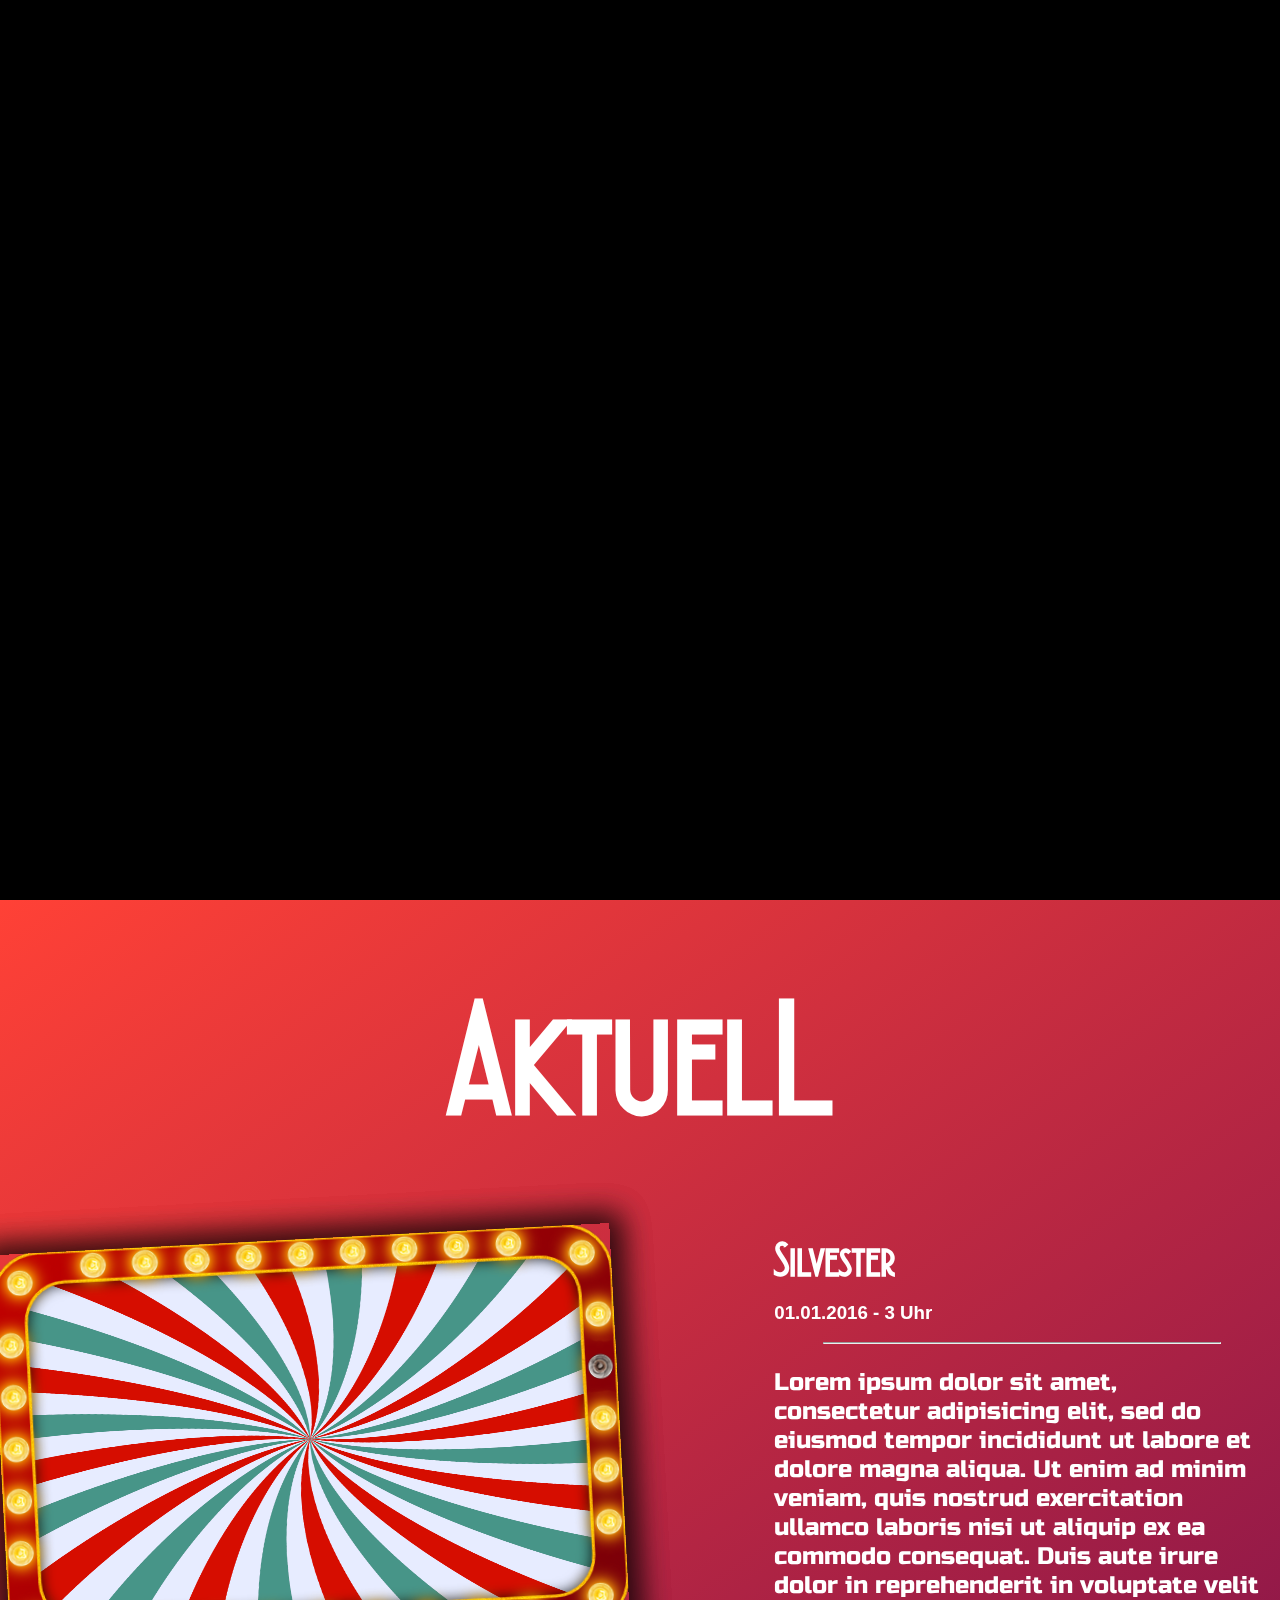
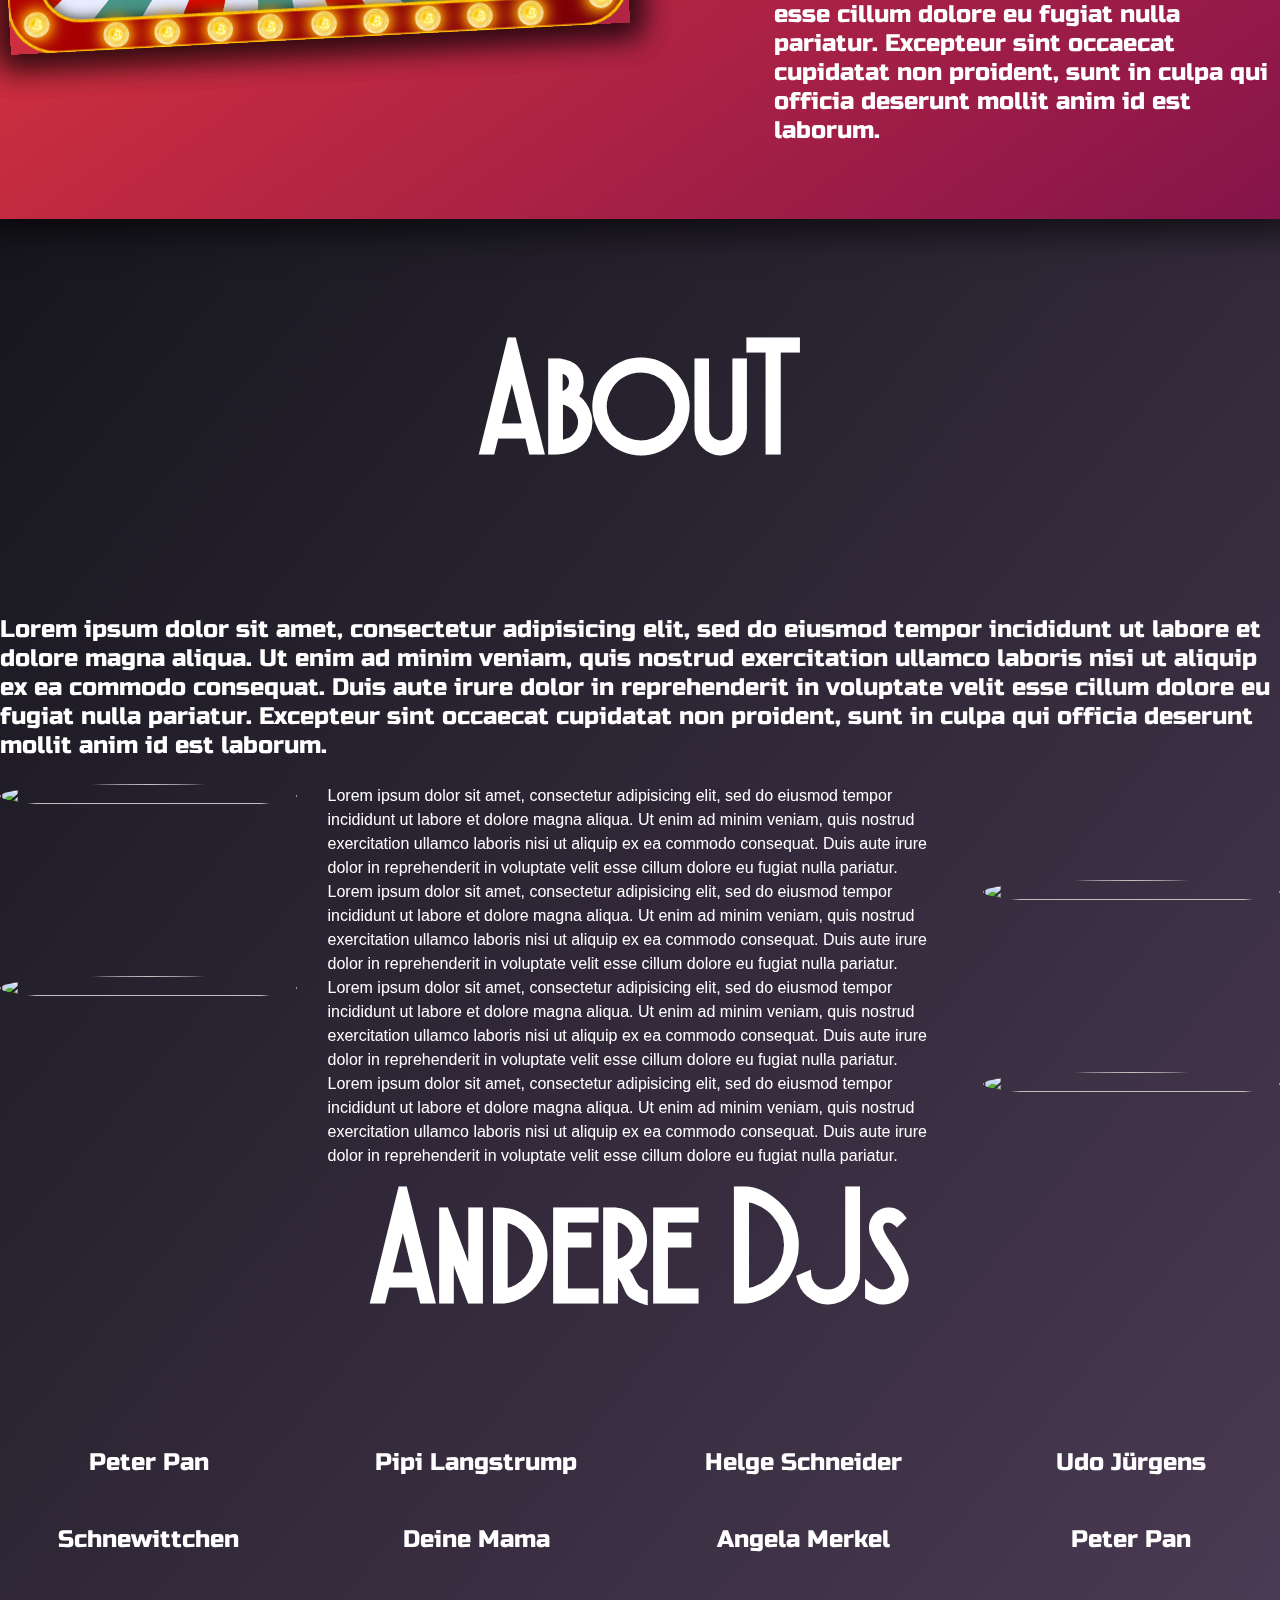
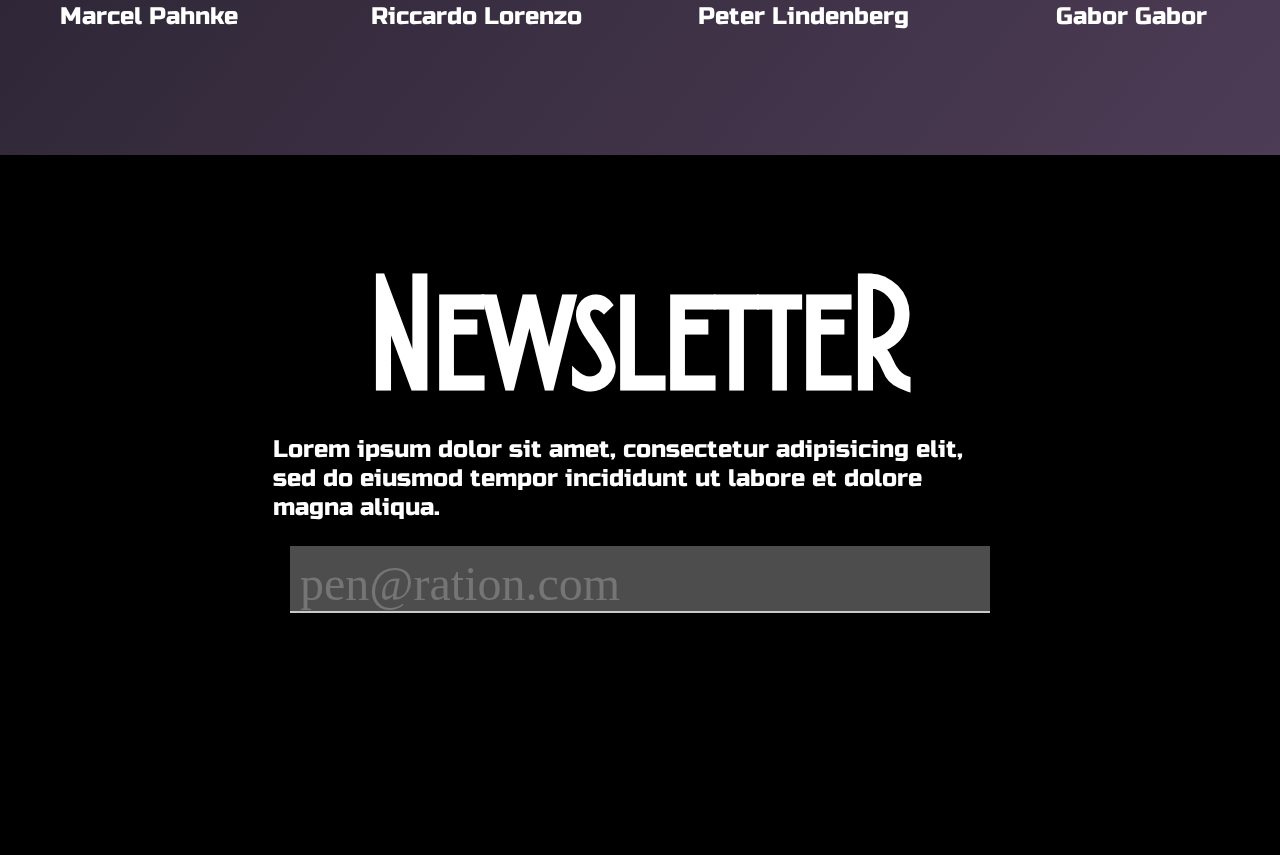
==== commit d51eb635: "photoswipe installation 1/2" ====
--- a/index.html
+++ b/index.html
@@ -10,7 +10,7 @@
     <link rel="shortcut icon" href="favicon.ico">
     <link href="https://fonts.googleapis.com/css?family=Roboto+Mono:400,700" rel="stylesheet">
     <link rel="stylesheet" type="text/css" href="css/main.css">
-    <script>document.documentElement.className = 'js';</script>
+    <!-- <script>document.documentElement.className = 'js';</script> -->
 
     <!-- Fonts -->
     <link href="https://fonts.googleapis.com/css?family=Russo+One" rel="stylesheet">
@@ -21,10 +21,9 @@
 
       <div class="header">
         <div class="logo">
+          <!-- Generator: Adobe Illustrator 21.1.0, SVG Export Plug-In . SVG Version: 6.00 Build 0)-->
           <svg id="Ebene_1" version="1.1" xmlns="http://www.w3.org/2000/svg" xmlns:xlink="http://www.w3.org/1999/xlink" x="0px" y="0px" viewbox="0 0 426.3 419.7" style="enable-background:new 0 0 426.3 419.7;" xml:space="preserve">
             <path d="M305.5,204.8c0.1-0.2,0.3-0.5,0.4-0.7C305.7,204.3,305.6,204.5,305.5,204.8z M119.6,162  C119.6,162,119.6,161.9,119.6,162c0-0.1,0-0.2,0-0.2c0-0.1-0.1-0.2-0.1-0.3c-0.1-0.2-0.2-0.4-0.4-0.6c-0.1-0.1-0.2-0.2-0.3-0.2  c-0.1-0.1-0.2-0.1-0.3-0.2c0,0,0,0,0,0c-0.1-0.1-0.2-0.1-0.4-0.2c-0.2-0.1-0.3-0.2-0.5-0.3c0,0.2-0.1,0.3-0.2,0.4  c-0.1,0-0.1,0.1-0.1,0.1c-1,0.9-1.8,2.1-2.6,3.2c-0.2,0.1-0.4,0.2-0.6,0.3l0,0c0,0.2-0.1,0.4-0.2,0.6c0,0,0,0,0,0  c-1,0.8-2.2,1.3-3.4,1.8c0,0-0.1,0-0.1,0c-0.1,0-0.2,0.1-0.3,0.1c-0.4,0.1-0.9,0.2-1.4,0.3c0,0-0.1,0-0.2,0  c-0.6,0.1-1.3,0.2-1.9,0.1c-0.5-0.1-0.9-0.3-1.3-0.9c-0.2,1.1,0.8,0.8,1.3,1c0,0.2,0,0.3,0.1,0.5c-1.4,0.8-1.4,0.9-0.4,2.3  c0.8,0.7,2.1-0.1,2.7,0.9c0.1-0.1,0.1-0.1,0.2-0.1c-0.1-0.2-0.2-0.4-0.3-0.5c0.4,0,0.8,0.1,1.1,0c0.8-0.3,1.7-0.4,2.5-0.8  c0.1,0,0.1,0,0.2-0.1c0,0,0,0,0.1,0c0.1,0,0.3-0.1,0.4-0.1c0.1-0.1,0.2-0.1,0.4-0.2c0,0,0,0,0,0c0.9-0.5,1.7-1.2,2.6-1.8  c0,0,0.1,0,0.1,0c0,0,0-0.1,0.1-0.1c1-1.4,2.1-2.8,3.1-4.2c0-0.1,0-0.2,0-0.4C119.6,162.5,119.6,162.2,119.6,162z M116.4,226.3  c-0.1,0.7-0.8,0.5-1.2,0.7c0.3,0,0.6,0.1,0.8,0.3c0.2-0.1,0.4-0.2,0.5-0.4C116.4,226.6,116.4,226.4,116.4,226.3z M106.5,213.6  c-0.2,0-0.4-0.1-0.5-0.3c0,0.5,0,1.1,0.1,1.7c0.1-0.5,0.3-0.9,0.5-1.1C106.5,213.8,106.5,213.7,106.5,213.6z M305.5,204.8  c0.1-0.2,0.3-0.5,0.4-0.7C305.7,204.3,305.6,204.5,305.5,204.8z M119.6,162C119.6,162,119.6,161.9,119.6,162c0-0.1,0-0.2,0-0.2  c0-0.1-0.1-0.2-0.1-0.3c-0.1-0.2-0.2-0.4-0.4-0.6c-0.1-0.1-0.2-0.2-0.3-0.2c-0.1-0.1-0.2-0.1-0.3-0.2c0,0,0,0,0,0  c-0.1-0.1-0.2-0.1-0.4-0.2c-0.2-0.1-0.3-0.2-0.5-0.3c0,0.2-0.1,0.3-0.2,0.4c-0.1,0-0.1,0.1-0.1,0.1c-1,0.9-1.8,2.1-2.6,3.2  c-0.2,0.1-0.4,0.2-0.6,0.3l0,0c0,0.2-0.1,0.4-0.2,0.6c0,0,0,0,0,0c-1,0.8-2.2,1.3-3.4,1.8c0,0-0.1,0-0.1,0c-0.1,0-0.2,0.1-0.3,0.1  c-0.4,0.1-0.9,0.2-1.4,0.3c0,0-0.1,0-0.2,0c-0.6,0.1-1.3,0.2-1.9,0.1c-0.5-0.1-0.9-0.3-1.3-0.9c-0.2,1.1,0.8,0.8,1.3,1  c0,0.2,0,0.3,0.1,0.5c-1.4,0.8-1.4,0.9-0.4,2.3c0.8,0.7,2.1-0.1,2.7,0.9c0.1-0.1,0.1-0.1,0.2-0.1c-0.1-0.2-0.2-0.4-0.3-0.5  c0.4,0,0.8,0.1,1.1,0c0.8-0.3,1.7-0.4,2.5-0.8c0.1,0,0.1,0,0.2-0.1c0,0,0,0,0.1,0c0.1,0,0.3-0.1,0.4-0.1c0.1-0.1,0.2-0.1,0.4-0.2  c0,0,0,0,0,0c0.9-0.5,1.7-1.2,2.6-1.8c0,0,0.1,0,0.1,0c0,0,0-0.1,0.1-0.1c1-1.4,2.1-2.8,3.1-4.2c0-0.1,0-0.2,0-0.4  C119.6,162.5,119.6,162.2,119.6,162z M116.4,226.3c-0.1,0.7-0.8,0.5-1.2,0.7c0.3,0,0.6,0.1,0.8,0.3c0.2-0.1,0.4-0.2,0.5-0.4  C116.4,226.6,116.4,226.4,116.4,226.3z M106.5,213.6c-0.2,0-0.4-0.1-0.5-0.3c0,0.5,0,1.1,0.1,1.7c0.1-0.5,0.3-0.9,0.5-1.1  C106.5,213.8,106.5,213.7,106.5,213.6z M305.5,204.8c0.1-0.2,0.3-0.5,0.4-0.7C305.7,204.3,305.6,204.5,305.5,204.8z M119.6,162  C119.6,162,119.6,161.9,119.6,162c0-0.1,0-0.2,0-0.2c0-0.1-0.1-0.2-0.1-0.3c-0.1-0.2-0.2-0.4-0.4-0.6c-0.1-0.1-0.2-0.2-0.3-0.2  c-0.1-0.1-0.2-0.1-0.3-0.2c0,0,0,0,0,0c-0.1-0.1-0.2-0.1-0.4-0.2c-0.2-0.1-0.3-0.2-0.5-0.3c0,0.2-0.1,0.3-0.2,0.4  c-0.1,0-0.1,0.1-0.1,0.1c-1,0.9-1.8,2.1-2.6,3.2c-0.2,0.1-0.4,0.2-0.6,0.3l0,0c0,0.2-0.1,0.4-0.2,0.6c0,0,0,0,0,0  c-1,0.8-2.2,1.3-3.4,1.8c0,0-0.1,0-0.1,0c-0.1,0-0.2,0.1-0.3,0.1c-0.4,0.1-0.9,0.2-1.4,0.3c0,0-0.1,0-0.2,0  c-0.6,0.1-1.3,0.2-1.9,0.1c-0.5-0.1-0.9-0.3-1.3-0.9c-0.2,1.1,0.8,0.8,1.3,1c0,0.2,0,0.3,0.1,0.5c-1.4,0.8-1.4,0.9-0.4,2.3  c0.8,0.7,2.1-0.1,2.7,0.9c0.1-0.1,0.1-0.1,0.2-0.1c-0.1-0.2-0.2-0.4-0.3-0.5c0.4,0,0.8,0.1,1.1,0c0.8-0.3,1.7-0.4,2.5-0.8  c0.1,0,0.1,0,0.2-0.1c0,0,0,0,0.1,0c0.1,0,0.3-0.1,0.4-0.1c0.1-0.1,0.2-0.1,0.4-0.2c0,0,0,0,0,0c0.9-0.5,1.7-1.2,2.6-1.8  c0,0,0.1,0,0.1,0c0,0,0-0.1,0.1-0.1c1-1.4,2.1-2.8,3.1-4.2c0-0.1,0-0.2,0-0.4C119.6,162.5,119.6,162.2,119.6,162z M116.4,226.3  c-0.1,0.7-0.8,0.5-1.2,0.7c0.3,0,0.6,0.1,0.8,0.3c0.2-0.1,0.4-0.2,0.5-0.4C116.4,226.6,116.4,226.4,116.4,226.3z M106.5,213.6  c-0.2,0-0.4-0.1-0.5-0.3c0,0.5,0,1.1,0.1,1.7c0.1-0.5,0.3-0.9,0.5-1.1C106.5,213.8,106.5,213.7,106.5,213.6z M305.5,204.8  c0.1-0.2,0.3-0.5,0.4-0.7C305.7,204.3,305.6,204.5,305.5,204.8z M119.6,162C119.6,162,119.6,161.9,119.6,162c0-0.1,0-0.2,0-0.2  c0-0.1-0.1-0.2-0.1-0.3c-0.1-0.2-0.2-0.4-0.4-0.6c-0.1-0.1-0.2-0.2-0.3-0.2c-0.1-0.1-0.2-0.1-0.3-0.2c0,0,0,0,0,0  c-0.1-0.1-0.2-0.1-0.4-0.2c-0.2-0.1-0.3-0.2-0.5-0.3c0,0.2-0.1,0.3-0.2,0.4c-0.1,0-0.1,0.1-0.1,0.1c-1,0.9-1.8,2.1-2.6,3.2  c-0.2,0.1-0.4,0.2-0.6,0.3l0,0c0,0.2-0.1,0.4-0.2,0.6c0,0,0,0,0,0c-1,0.8-2.2,1.3-3.4,1.8c0,0-0.1,0-0.1,0c-0.1,0-0.2,0.1-0.3,0.1  c-0.4,0.1-0.9,0.2-1.4,0.3c0,0-0.1,0-0.2,0c-0.6,0.1-1.3,0.2-1.9,0.1c-0.5-0.1-0.9-0.3-1.3-0.9c-0.2,1.1,0.8,0.8,1.3,1  c0,0.2,0,0.3,0.1,0.5c-1.4,0.8-1.4,0.9-0.4,2.3c0.8,0.7,2.1-0.1,2.7,0.9c0.1-0.1,0.1-0.1,0.2-0.1c-0.1-0.2-0.2-0.4-0.3-0.5  c0.4,0,0.8,0.1,1.1,0c0.8-0.3,1.7-0.4,2.5-0.8c0.1,0,0.1,0,0.2-0.1c0,0,0,0,0.1,0c0.1,0,0.3-0.1,0.4-0.1c0.1-0.1,0.2-0.1,0.4-0.2  c0,0,0,0,0,0c0.9-0.5,1.7-1.2,2.6-1.8c0,0,0.1,0,0.1,0c0,0,0-0.1,0.1-0.1c1-1.4,2.1-2.8,3.1-4.2c0-0.1,0-0.2,0-0.4  C119.6,162.5,119.6,162.2,119.6,162z M116.4,226.3c-0.1,0.7-0.8,0.5-1.2,0.7c0.3,0,0.6,0.1,0.8,0.3c0.2-0.1,0.4-0.2,0.5-0.4  C116.4,226.6,116.4,226.4,116.4,226.3z M106.5,213.6c-0.2,0-0.4-0.1-0.5-0.3c0,0.5,0,1.1,0.1,1.7c0.1-0.5,0.3-0.9,0.5-1.1  C106.5,213.8,106.5,213.7,106.5,213.6z M305.5,204.8c0.1-0.2,0.3-0.5,0.4-0.7C305.7,204.3,305.6,204.5,305.5,204.8z M119.6,162  C119.6,162,119.6,161.9,119.6,162c0-0.1,0-0.2,0-0.2c0-0.1-0.1-0.2-0.1-0.3c-0.1-0.2-0.2-0.4-0.4-0.6c-0.1-0.1-0.2-0.2-0.3-0.2  c-0.1-0.1-0.2-0.1-0.3-0.2c0,0,0,0,0,0c-0.1-0.1-0.2-0.1-0.4-0.2c-0.2-0.1-0.3-0.2-0.5-0.3c0,0.2-0.1,0.3-0.2,0.4  c-0.1,0-0.1,0.1-0.1,0.1c-1,0.9-1.8,2.1-2.6,3.2c-0.2,0.1-0.4,0.2-0.6,0.3l0,0c0,0.2-0.1,0.4-0.2,0.6c0,0,0,0,0,0  c-1,0.8-2.2,1.3-3.4,1.8c0,0-0.1,0-0.1,0c-0.1,0-0.2,0.1-0.3,0.1c-0.4,0.1-0.9,0.2-1.4,0.3c0,0-0.1,0-0.2,0  c-0.6,0.1-1.3,0.2-1.9,0.1c-0.5-0.1-0.9-0.3-1.3-0.9c-0.2,1.1,0.8,0.8,1.3,1c0,0.2,0,0.3,0.1,0.5c-1.4,0.8-1.4,0.9-0.4,2.3  c0.8,0.7,2.1-0.1,2.7,0.9c0.1-0.1,0.1-0.1,0.2-0.1c-0.1-0.2-0.2-0.4-0.3-0.5c0.4,0,0.8,0.1,1.1,0c0.8-0.3,1.7-0.4,2.5-0.8  c0.1,0,0.1,0,0.2-0.1c0,0,0,0,0.1,0c0.1,0,0.3-0.1,0.4-0.1c0.1-0.1,0.2-0.1,0.4-0.2c0,0,0,0,0,0c0.9-0.5,1.7-1.2,2.6-1.8  c0,0,0.1,0,0.1,0c0,0,0-0.1,0.1-0.1c1-1.4,2.1-2.8,3.1-4.2c0-0.1,0-0.2,0-0.4C119.6,162.5,119.6,162.2,119.6,162z M116.4,226.3  c-0.1,0.7-0.8,0.5-1.2,0.7c0.3,0,0.6,0.1,0.8,0.3c0.2-0.1,0.4-0.2,0.5-0.4C116.4,226.6,116.4,226.4,116.4,226.3z M106.5,213.6  c-0.2,0-0.4-0.1-0.5-0.3c0,0.5,0,1.1,0.1,1.7c0.1-0.5,0.3-0.9,0.5-1.1C106.5,213.8,106.5,213.7,106.5,213.6z M305.5,204.8  c0.1-0.2,0.3-0.5,0.4-0.7C305.7,204.3,305.6,204.5,305.5,204.8z M119.6,162C119.6,162,119.6,161.9,119.6,162c0-0.1,0-0.2,0-0.2  c0-0.1-0.1-0.2-0.1-0.3c-0.1-0.2-0.2-0.4-0.4-0.6c-0.1-0.1-0.2-0.2-0.3-0.2c-0.1-0.1-0.2-0.1-0.3-0.2c0,0,0,0,0,0  c-0.1-0.1-0.2-0.1-0.4-0.2c-0.2-0.1-0.3-0.2-0.5-0.3c0,0.2-0.1,0.3-0.2,0.4c-0.1,0-0.1,0.1-0.1,0.1c-1,0.9-1.8,2.1-2.6,3.2  c-0.2,0.1-0.4,0.2-0.6,0.3l0,0c0,0.2-0.1,0.4-0.2,0.6c0,0,0,0,0,0c-1,0.8-2.2,1.3-3.4,1.8c0,0-0.1,0-0.1,0c-0.1,0-0.2,0.1-0.3,0.1  c-0.4,0.1-0.9,0.2-1.4,0.3c0,0-0.1,0-0.2,0c-0.6,0.1-1.3,0.2-1.9,0.1c-0.5-0.1-0.9-0.3-1.3-0.9c-0.2,1.1,0.8,0.8,1.3,1  c0,0.2,0,0.3,0.1,0.5c-1.4,0.8-1.4,0.9-0.4,2.3c0.8,0.7,2.1-0.1,2.7,0.9c0.1-0.1,0.1-0.1,0.2-0.1c-0.1-0.2-0.2-0.4-0.3-0.5  c0.4,0,0.8,0.1,1.1,0c0.8-0.3,1.7-0.4,2.5-0.8c0.1,0,0.1,0,0.2-0.1c0,0,0,0,0.1,0c0.1,0,0.3-0.1,0.4-0.1c0.1-0.1,0.2-0.1,0.4-0.2  c0,0,0,0,0,0c0.9-0.5,1.7-1.2,2.6-1.8c0,0,0.1,0,0.1,0c0,0,0-0.1,0.1-0.1c1-1.4,2.1-2.8,3.1-4.2c0-0.1,0-0.2,0-0.4  C119.6,162.5,119.6,162.2,119.6,162z M116.4,226.3c-0.1,0.7-0.8,0.5-1.2,0.7c0.3,0,0.6,0.1,0.8,0.3c0.2-0.1,0.4-0.2,0.5-0.4  C116.4,226.6,116.4,226.4,116.4,226.3z M106.5,213.6c-0.2,0-0.4-0.1-0.5-0.3c0,0.5,0,1.1,0.1,1.7c0.1-0.5,0.3-0.9,0.5-1.1  C106.5,213.8,106.5,213.7,106.5,213.6z M305.5,204.8c0.1-0.2,0.3-0.5,0.4-0.7C305.7,204.3,305.6,204.5,305.5,204.8z M119.6,162  C119.6,162,119.6,161.9,119.6,162c0-0.1,0-0.2,0-0.2c0-0.1-0.1-0.2-0.1-0.3c-0.1-0.2-0.2-0.4-0.4-0.6c-0.1-0.1-0.2-0.2-0.3-0.2  c-0.1-0.1-0.2-0.1-0.3-0.2c0,0,0,0,0,0c-0.1-0.1-0.2-0.1-0.4-0.2c-0.2-0.1-0.3-0.2-0.5-0.3c0,0.2-0.1,0.3-0.2,0.4  c-0.1,0-0.1,0.1-0.1,0.1c-1,0.9-1.8,2.1-2.6,3.2c-0.2,0.1-0.4,0.2-0.6,0.3l0,0c0,0.2-0.1,0.4-0.2,0.6c0,0,0,0,0,0  c-1,0.8-2.2,1.3-3.4,1.8c0,0-0.1,0-0.1,0c-0.1,0-0.2,0.1-0.3,0.1c-0.4,0.1-0.9,0.2-1.4,0.3c0,0-0.1,0-0.2,0  c-0.6,0.1-1.3,0.2-1.9,0.1c-0.5-0.1-0.9-0.3-1.3-0.9c-0.2,1.1,0.8,0.8,1.3,1c0,0.2,0,0.3,0.1,0.5c-1.4,0.8-1.4,0.9-0.4,2.3  c0.8,0.7,2.1-0.1,2.7,0.9c0.1-0.1,0.1-0.1,0.2-0.1c-0.1-0.2-0.2-0.4-0.3-0.5c0.4,0,0.8,0.1,1.1,0c0.8-0.3,1.7-0.4,2.5-0.8  c0.1,0,0.1,0,0.2-0.1c0,0,0,0,0.1,0c0.1,0,0.3-0.1,0.4-0.1c0.1-0.1,0.2-0.1,0.4-0.2c0,0,0,0,0,0c0.9-0.5,1.7-1.2,2.6-1.8  c0,0,0.1,0,0.1,0c0,0,0-0.1,0.1-0.1c1-1.4,2.1-2.8,3.1-4.2c0-0.1,0-0.2,0-0.4C119.6,162.5,119.6,162.2,119.6,162z M116.4,226.3  c-0.1,0.7-0.8,0.5-1.2,0.7c0.3,0,0.6,0.1,0.8,0.3c0.2-0.1,0.4-0.2,0.5-0.4C116.4,226.6,116.4,226.4,116.4,226.3z M106.5,213.6  c-0.2,0-0.4-0.1-0.5-0.3c0,0.5,0,1.1,0.1,1.7c0.1-0.5,0.3-0.9,0.5-1.1C106.5,213.8,106.5,213.7,106.5,213.6z M305.5,204.8  c0.1-0.2,0.3-0.5,0.4-0.7C305.7,204.3,305.6,204.5,305.5,204.8z M119.6,162C119.6,162,119.6,161.9,119.6,162c0-0.1,0-0.2,0-0.2  c0-0.1-0.1-0.2-0.1-0.3c-0.1-0.2-0.2-0.4-0.4-0.6c-0.1-0.1-0.2-0.2-0.3-0.2c-0.1-0.1-0.2-0.1-0.3-0.2c0,0,0,0,0,0  c-0.1-0.1-0.2-0.1-0.4-0.2c-0.2-0.1-0.3-0.2-0.5-0.3c0,0.2-0.1,0.3-0.2,0.4c-0.1,0-0.1,0.1-0.1,0.1c-1,0.9-1.8,2.1-2.6,3.2  c-0.2,0.1-0.4,0.2-0.6,0.3l0,0c0,0.2-0.1,0.4-0.2,0.6c0,0,0,0,0,0c-1,0.8-2.2,1.3-3.4,1.8c0,0-0.1,0-0.1,0c-0.1,0-0.2,0.1-0.3,0.1  c-0.4,0.1-0.9,0.2-1.4,0.3c0,0-0.1,0-0.2,0c-0.6,0.1-1.3,0.2-1.9,0.1c-0.5-0.1-0.9-0.3-1.3-0.9c-0.2,1.1,0.8,0.8,1.3,1  c0,0.2,0,0.3,0.1,0.5c-1.4,0.8-1.4,0.9-0.4,2.3c0.8,0.7,2.1-0.1,2.7,0.9c0.1-0.1,0.1-0.1,0.2-0.1c-0.1-0.2-0.2-0.4-0.3-0.5  c0.4,0,0.8,0.1,1.1,0c0.8-0.3,1.7-0.4,2.5-0.8c0.1,0,0.1,0,0.2-0.1c0,0,0,0,0.1,0c0.1,0,0.3-0.1,0.4-0.1c0.1-0.1,0.2-0.1,0.4-0.2  c0,0,0,0,0,0c0.9-0.5,1.7-1.2,2.6-1.8c0,0,0.1,0,0.1,0c0,0,0-0.1,0.1-0.1c1-1.4,2.1-2.8,3.1-4.2c0-0.1,0-0.2,0-0.4  C119.6,162.5,119.6,162.2,119.6,162z M116.4,226.3c-0.1,0.7-0.8,0.5-1.2,0.7c0.3,0,0.6,0.1,0.8,0.3c0.2-0.1,0.4-0.2,0.5-0.4  C116.4,226.6,116.4,226.4,116.4,226.3z M106.5,213.6c-0.2,0-0.4-0.1-0.5-0.3c0,0.5,0,1.1,0.1,1.7c0.1-0.5,0.3-0.9,0.5-1.1  C106.5,213.8,106.5,213.7,106.5,213.6z M305.5,204.8c0.1-0.2,0.3-0.5,0.4-0.7C305.7,204.3,305.6,204.5,305.5,204.8z M119.6,162  C119.6,162,119.6,161.9,119.6,162c0-0.1,0-0.2,0-0.2c0-0.1-0.1-0.2-0.1-0.3c-0.1-0.2-0.2-0.4-0.4-0.6c-0.1-0.1-0.2-0.2-0.3-0.2  c-0.1-0.1-0.2-0.1-0.3-0.2c0,0,0,0,0,0c-0.1-0.1-0.2-0.1-0.4-0.2c-0.2-0.1-0.3-0.2-0.5-0.3c0,0.2-0.1,0.3-0.2,0.4  c-0.1,0-0.1,0.1-0.1,0.1c-1,0.9-1.8,2.1-2.6,3.2c-0.2,0.1-0.4,0.2-0.6,0.3l0,0c0,0.2-0.1,0.4-0.2,0.6c0,0,0,0,0,0  c-1,0.8-2.2,1.3-3.4,1.8c0,0-0.1,0-0.1,0c-0.1,0-0.2,0.1-0.3,0.1c-0.4,0.1-0.9,0.2-1.4,0.3c0,0-0.1,0-0.2,0  c-0.6,0.1-1.3,0.2-1.9,0.1c-0.5-0.1-0.9-0.3-1.3-0.9c-0.2,1.1,0.8,0.8,1.3,1c0,0.2,0,0.3,0.1,0.5c-1.4,0.8-1.4,0.9-0.4,2.3  c0.8,0.7,2.1-0.1,2.7,0.9c0.1-0.1,0.1-0.1,0.2-0.1c-0.1-0.2-0.2-0.4-0.3-0.5c0.4,0,0.8,0.1,1.1,0c0.8-0.3,1.7-0.4,2.5-0.8  c0.1,0,0.1,0,0.2-0.1c0,0,0,0,0.1,0c0.1,0,0.3-0.1,0.4-0.1c0.1-0.1,0.2-0.1,0.4-0.2c0,0,0,0,0,0c0.9-0.5,1.7-1.2,2.6-1.8  c0,0,0.1,0,0.1,0c0,0,0-0.1,0.1-0.1c1-1.4,2.1-2.8,3.1-4.2c0-0.1,0-0.2,0-0.4C119.6,162.5,119.6,162.2,119.6,162z M116.4,226.3  c-0.1,0.7-0.8,0.5-1.2,0.7c0.3,0,0.6,0.1,0.8,0.3c0.2-0.1,0.4-0.2,0.5-0.4C116.4,226.6,116.4,226.4,116.4,226.3z M106.5,213.6  c-0.2,0-0.4-0.1-0.5-0.3c0,0.5,0,1.1,0.1,1.7c0.1-0.5,0.3-0.9,0.5-1.1C106.5,213.8,106.5,213.7,106.5,213.6z M305.5,204.8  c0.1-0.2,0.3-0.5,0.4-0.7C305.7,204.3,305.6,204.5,305.5,204.8z M119.6,162C119.6,162,119.6,161.9,119.6,162c0-0.1,0-0.2,0-0.2  c0-0.1-0.1-0.2-0.1-0.3c-0.1-0.2-0.2-0.4-0.4-0.6c-0.1-0.1-0.2-0.2-0.3-0.2c-0.1-0.1-0.2-0.1-0.3-0.2c0,0,0,0,0,0  c-0.1-0.1-0.2-0.1-0.4-0.2c-0.2-0.1-0.3-0.2-0.5-0.3c0,0.2-0.1,0.3-0.2,0.4c-0.1,0-0.1,0.1-0.1,0.1c-1,0.9-1.8,2.1-2.6,3.2  c-0.2,0.1-0.4,0.2-0.6,0.3l0,0c0,0.2-0.1,0.4-0.2,0.6c0,0,0,0,0,0c-1,0.8-2.2,1.3-3.4,1.8c0,0-0.1,0-0.1,0c-0.1,0-0.2,0.1-0.3,0.1  c-0.4,0.1-0.9,0.2-1.4,0.3c0,0-0.1,0-0.2,0c-0.6,0.1-1.3,0.2-1.9,0.1c-0.5-0.1-0.9-0.3-1.3-0.9c-0.2,1.1,0.8,0.8,1.3,1  c0,0.2,0,0.3,0.1,0.5c-1.4,0.8-1.4,0.9-0.4,2.3c0.8,0.7,2.1-0.1,2.7,0.9c0.1-0.1,0.1-0.1,0.2-0.1c-0.1-0.2-0.2-0.4-0.3-0.5  c0.4,0,0.8,0.1,1.1,0c0.8-0.3,1.7-0.4,2.5-0.8c0.1,0,0.1,0,0.2-0.1c0,0,0,0,0.1,0c0.1,0,0.3-0.1,0.4-0.1c0.1-0.1,0.2-0.1,0.4-0.2  c0,0,0,0,0,0c0.9-0.5,1.7-1.2,2.6-1.8c0,0,0.1,0,0.1,0c0,0,0-0.1,0.1-0.1c1-1.4,2.1-2.8,3.1-4.2c0-0.1,0-0.2,0-0.4  C119.6,162.5,119.6,162.2,119.6,162z M116.4,226.3c-0.1,0.7-0.8,0.5-1.2,0.7c0.3,0,0.6,0.1,0.8,0.3c0.2-0.1,0.4-0.2,0.5-0.4  C116.4,226.6,116.4,226.4,116.4,226.3z M106.5,213.6c-0.2,0-0.4-0.1-0.5-0.3c0,0.5,0,1.1,0.1,1.7c0.1-0.5,0.3-0.9,0.5-1.1  C106.5,213.8,106.5,213.7,106.5,213.6z M305.5,204.8c0.1-0.2,0.3-0.5,0.4-0.7C305.7,204.3,305.6,204.5,305.5,204.8z M119.6,162  C119.6,162,119.6,161.9,119.6,162c0-0.1,0-0.2,0-0.2c0-0.1-0.1-0.2-0.1-0.3c-0.1-0.2-0.2-0.4-0.4-0.6c-0.1-0.1-0.2-0.2-0.3-0.2  c-0.1-0.1-0.2-0.1-0.3-0.2c0,0,0,0,0,0c-0.1-0.1-0.2-0.1-0.4-0.2c-0.2-0.1-0.3-0.2-0.5-0.3c0,0.2-0.1,0.3-0.2,0.4  c-0.1,0-0.1,0.1-0.1,0.1c-1,0.9-1.8,2.1-2.6,3.2c-0.2,0.1-0.4,0.2-0.6,0.3l0,0c0,0.2-0.1,0.4-0.2,0.6c0,0,0,0,0,0  c-1,0.8-2.2,1.3-3.4,1.8c0,0-0.1,0-0.1,0c-0.1,0-0.2,0.1-0.3,0.1c-0.4,0.1-0.9,0.2-1.4,0.3c0,0-0.1,0-0.2,0  c-0.6,0.1-1.3,0.2-1.9,0.1c-0.5-0.1-0.9-0.3-1.3-0.9c-0.2,1.1,0.8,0.8,1.3,1c0,0.2,0,0.3,0.1,0.5c-1.4,0.8-1.4,0.9-0.4,2.3  c0.8,0.7,2.1-0.1,2.7,0.9c0.1-0.1,0.1-0.1,0.2-0.1c-0.1-0.2-0.2-0.4-0.3-0.5c0.4,0,0.8,0.1,1.1,0c0.8-0.3,1.7-0.4,2.5-0.8  c0.1,0,0.1,0,0.2-0.1c0,0,0,0,0.1,0c0.1,0,0.3-0.1,0.4-0.1c0.1-0.1,0.2-0.1,0.4-0.2c0,0,0,0,0,0c0.9-0.5,1.7-1.2,2.6-1.8  c0,0,0.1,0,0.1,0c0,0,0-0.1,0.1-0.1c1-1.4,2.1-2.8,3.1-4.2c0-0.1,0-0.2,0-0.4C119.6,162.5,119.6,162.2,119.6,162z M116.4,226.3  c-0.1,0.7-0.8,0.5-1.2,0.7c0.3,0,0.6,0.1,0.8,0.3c0.2-0.1,0.4-0.2,0.5-0.4C116.4,226.6,116.4,226.4,116.4,226.3z M106.5,213.6  c-0.2,0-0.4-0.1-0.5-0.3c0,0.5,0,1.1,0.1,1.7c0.1-0.5,0.3-0.9,0.5-1.1C106.5,213.8,106.5,213.7,106.5,213.6z M305.5,204.8  c0.1-0.2,0.3-0.5,0.4-0.7C305.7,204.3,305.6,204.5,305.5,204.8z M119.6,162C119.6,162,119.6,161.9,119.6,162c0-0.1,0-0.2,0-0.2  c0-0.1-0.1-0.2-0.1-0.3c-0.1-0.2-0.2-0.4-0.4-0.6c-0.1-0.1-0.2-0.2-0.3-0.2c-0.1-0.1-0.2-0.1-0.3-0.2c0,0,0,0,0,0  c-0.1-0.1-0.2-0.1-0.4-0.2c-0.2-0.1-0.3-0.2-0.5-0.3c0,0.2-0.1,0.3-0.2,0.4c-0.1,0-0.1,0.1-0.1,0.1c-1,0.9-1.8,2.1-2.6,3.2  c-0.2,0.1-0.4,0.2-0.6,0.3l0,0c0,0.2-0.1,0.4-0.2,0.6c0,0,0,0,0,0c-1,0.8-2.2,1.3-3.4,1.8c0,0-0.1,0-0.1,0c-0.1,0-0.2,0.1-0.3,0.1  c-0.4,0.1-0.9,0.2-1.4,0.3c0,0-0.1,0-0.2,0c-0.6,0.1-1.3,0.2-1.9,0.1c-0.5-0.1-0.9-0.3-1.3-0.9c-0.2,1.1,0.8,0.8,1.3,1  c0,0.2,0,0.3,0.1,0.5c-1.4,0.8-1.4,0.9-0.4,2.3c0.8,0.7,2.1-0.1,2.7,0.9c0.1-0.1,0.1-0.1,0.2-0.1c-0.1-0.2-0.2-0.4-0.3-0.5  c0.4,0,0.8,0.1,1.1,0c0.8-0.3,1.7-0.4,2.5-0.8c0.1,0,0.1,0,0.2-0.1c0,0,0,0,0.1,0c0.1,0,0.3-0.1,0.4-0.1c0.1-0.1,0.2-0.1,0.4-0.2  c0,0,0,0,0,0c0.9-0.5,1.7-1.2,2.6-1.8c0,0,0.1,0,0.1,0c0,0,0-0.1,0.1-0.1c1-1.4,2.1-2.8,3.1-4.2c0-0.1,0-0.2,0-0.4  C119.6,162.5,119.6,162.2,119.6,162z M116.4,226.3c-0.1,0.7-0.8,0.5-1.2,0.7c0.3,0,0.6,0.1,0.8,0.3c0.2-0.1,0.4-0.2,0.5-0.4  C116.4,226.6,116.4,226.4,116.4,226.3z M106.5,213.6c-0.2,0-0.4-0.1-0.5-0.3c0,0.5,0,1.1,0.1,1.7c0.1-0.5,0.3-0.9,0.5-1.1  C106.5,213.8,106.5,213.7,106.5,213.6z M305.5,204.8c0.1-0.2,0.3-0.5,0.4-0.7C305.7,204.3,305.6,204.5,305.5,204.8z M119.6,162  C119.6,162,119.6,161.9,119.6,162c0-0.1,0-0.2,0-0.2c0-0.1-0.1-0.2-0.1-0.3c-0.1-0.2-0.2-0.4-0.4-0.6c-0.1-0.1-0.2-0.2-0.3-0.2  c-0.1-0.1-0.2-0.1-0.3-0.2c0,0,0,0,0,0c-0.1-0.1-0.2-0.1-0.4-0.2c-0.2-0.1-0.3-0.2-0.5-0.3c0,0.2-0.1,0.3-0.2,0.4  c-0.1,0-0.1,0.1-0.1,0.1c-1,0.9-1.8,2.1-2.6,3.2c-0.2,0.1-0.4,0.2-0.6,0.3l0,0c0,0.2-0.1,0.4-0.2,0.6c0,0,0,0,0,0  c-1,0.8-2.2,1.3-3.4,1.8c0,0-0.1,0-0.1,0c-0.1,0-0.2,0.1-0.3,0.1c-0.4,0.1-0.9,0.2-1.4,0.3c0,0-0.1,0-0.2,0  c-0.6,0.1-1.3,0.2-1.9,0.1c-0.5-0.1-0.9-0.3-1.3-0.9c-0.2,1.1,0.8,0.8,1.3,1c0,0.2,0,0.3,0.1,0.5c-1.4,0.8-1.4,0.9-0.4,2.3  c0.8,0.7,2.1-0.1,2.7,0.9c0.1-0.1,0.1-0.1,0.2-0.1c-0.1-0.2-0.2-0.4-0.3-0.5c0.4,0,0.8,0.1,1.1,0c0.8-0.3,1.7-0.4,2.5-0.8  c0.1,0,0.1,0,0.2-0.1c0,0,0,0,0.1,0c0.1,0,0.3-0.1,0.4-0.1c0.1-0.1,0.2-0.1,0.4-0.2c0,0,0,0,0,0c0.9-0.5,1.7-1.2,2.6-1.8  c0,0,0.1,0,0.1,0c0,0,0-0.1,0.1-0.1c1-1.4,2.1-2.8,3.1-4.2c0-0.1,0-0.2,0-0.4C119.6,162.5,119.6,162.2,119.6,162z M116.4,226.3  c-0.1,0.7-0.8,0.5-1.2,0.7c0.3,0,0.6,0.1,0.8,0.3c0.2-0.1,0.4-0.2,0.5-0.4C116.4,226.6,116.4,226.4,116.4,226.3z M106.5,213.6  c-0.2,0-0.4-0.1-0.5-0.3c0,0.5,0,1.1,0.1,1.7c0.1-0.5,0.3-0.9,0.5-1.1C106.5,213.8,106.5,213.7,106.5,213.6z M305.5,204.8  c0.1-0.2,0.3-0.5,0.4-0.7C305.7,204.3,305.6,204.5,305.5,204.8z M119.6,162C119.6,162,119.6,161.9,119.6,162c0-0.1,0-0.2,0-0.2  c0-0.1-0.1-0.2-0.1-0.3c-0.1-0.2-0.2-0.4-0.4-0.6c-0.1-0.1-0.2-0.2-0.3-0.2c-0.1-0.1-0.2-0.1-0.3-0.2c0,0,0,0,0,0  c-0.1-0.1-0.2-0.1-0.4-0.2c-0.2-0.1-0.3-0.2-0.5-0.3c0,0.2-0.1,0.3-0.2,0.4c-0.1,0-0.1,0.1-0.1,0.1c-1,0.9-1.8,2.1-2.6,3.2  c-0.2,0.1-0.4,0.2-0.6,0.3l0,0c0,0.2-0.1,0.4-0.2,0.6c0,0,0,0,0,0c-1,0.8-2.2,1.3-3.4,1.8c0,0-0.1,0-0.1,0c-0.1,0-0.2,0.1-0.3,0.1  c-0.4,0.1-0.9,0.2-1.4,0.3c0,0-0.1,0-0.2,0c-0.6,0.1-1.3,0.2-1.9,0.1c-0.5-0.1-0.9-0.3-1.3-0.9c-0.2,1.1,0.8,0.8,1.3,1  c0,0.2,0,0.3,0.1,0.5c-1.4,0.8-1.4,0.9-0.4,2.3c0.8,0.7,2.1-0.1,2.7,0.9c0.1-0.1,0.1-0.1,0.2-0.1c-0.1-0.2-0.2-0.4-0.3-0.5  c0.4,0,0.8,0.1,1.1,0c0.8-0.3,1.7-0.4,2.5-0.8c0.1,0,0.1,0,0.2-0.1c0,0,0,0,0.1,0c0.1,0,0.3-0.1,0.4-0.1c0.1-0.1,0.2-0.1,0.4-0.2  c0,0,0,0,0,0c0.9-0.5,1.7-1.2,2.6-1.8c0,0,0.1,0,0.1,0c0,0,0-0.1,0.1-0.1c1-1.4,2.1-2.8,3.1-4.2c0-0.1,0-0.2,0-0.4  C119.6,162.5,119.6,162.2,119.6,162z M116.4,226.3c-0.1,0.7-0.8,0.5-1.2,0.7c0.3,0,0.6,0.1,0.8,0.3c0.2-0.1,0.4-0.2,0.5-0.4  C116.4,226.6,116.4,226.4,116.4,226.3z M106.5,213.6c-0.2,0-0.4-0.1-0.5-0.3c0,0.5,0,1.1,0.1,1.7c0.1-0.5,0.3-0.9,0.5-1.1  C106.5,213.8,106.5,213.7,106.5,213.6z M305.5,204.8c0.1-0.2,0.3-0.5,0.4-0.7C305.7,204.3,305.6,204.5,305.5,204.8z M119.6,162  C119.6,162,119.6,161.9,119.6,162c0-0.1,0-0.2,0-0.2c0-0.1-0.1-0.2-0.1-0.3c-0.1-0.2-0.2-0.4-0.4-0.6c-0.1-0.1-0.2-0.2-0.3-0.2  c-0.1-0.1-0.2-0.1-0.3-0.2c0,0,0,0,0,0c-0.1-0.1-0.2-0.1-0.4-0.2c-0.2-0.1-0.3-0.2-0.5-0.3c0,0.2-0.1,0.3-0.2,0.4  c-0.1,0-0.1,0.1-0.1,0.1c-1,0.9-1.8,2.1-2.6,3.2c-0.2,0.1-0.4,0.2-0.6,0.3l0,0c0,0.2-0.1,0.4-0.2,0.6c0,0,0,0,0,0  c-1,0.8-2.2,1.3-3.4,1.8c0,0-0.1,0-0.1,0c-0.1,0-0.2,0.1-0.3,0.1c-0.4,0.1-0.9,0.2-1.4,0.3c0,0-0.1,0-0.2,0  c-0.6,0.1-1.3,0.2-1.9,0.1c-0.5-0.1-0.9-0.3-1.3-0.9c-0.2,1.1,0.8,0.8,1.3,1c0,0.2,0,0.3,0.1,0.5c-1.4,0.8-1.4,0.9-0.4,2.3  c0.8,0.7,2.1-0.1,2.7,0.9c0.1-0.1,0.1-0.1,0.2-0.1c-0.1-0.2-0.2-0.4-0.3-0.5c0.4,0,0.8,0.1,1.1,0c0.8-0.3,1.7-0.4,2.5-0.8  c0.1,0,0.1,0,0.2-0.1c0,0,0,0,0.1,0c0.1,0,0.3-0.1,0.4-0.1c0.1-0.1,0.2-0.1,0.4-0.2c0,0,0,0,0,0c0.9-0.5,1.7-1.2,2.6-1.8  c0,0,0.1,0,0.1,0c0,0,0-0.1,0.1-0.1c1-1.4,2.1-2.8,3.1-4.2c0-0.1,0-0.2,0-0.4C119.6,162.5,119.6,162.2,119.6,162z M116.4,226.3  c-0.1,0.7-0.8,0.5-1.2,0.7c0.3,0,0.6,0.1,0.8,0.3c0.2-0.1,0.4-0.2,0.5-0.4C116.4,226.6,116.4,226.4,116.4,226.3z M106.5,213.6  c-0.2,0-0.4-0.1-0.5-0.3c0,0.5,0,1.1,0.1,1.7c0.1-0.5,0.3-0.9,0.5-1.1C106.5,213.8,106.5,213.7,106.5,213.6z M305.5,204.8  c0.1-0.2,0.3-0.5,0.4-0.7C305.7,204.3,305.6,204.5,305.5,204.8z M119.6,162C119.6,162,119.6,161.9,119.6,162c0-0.1,0-0.2,0-0.2  c0-0.1-0.1-0.2-0.1-0.3c-0.1-0.2-0.2-0.4-0.4-0.6c-0.1-0.1-0.2-0.2-0.3-0.2c-0.1-0.1-0.2-0.1-0.3-0.2c0,0,0,0,0,0  c-0.1-0.1-0.2-0.1-0.4-0.2c-0.2-0.1-0.3-0.2-0.5-0.3c0,0.2-0.1,0.3-0.2,0.4c-0.1,0-0.1,0.1-0.1,0.1c-1,0.9-1.8,2.1-2.6,3.2  c-0.2,0.1-0.4,0.2-0.6,0.3l0,0c0,0.2-0.1,0.4-0.2,0.6c0,0,0,0,0,0c-1,0.8-2.2,1.3-3.4,1.8c0,0-0.1,0-0.1,0c-0.1,0-0.2,0.1-0.3,0.1  c-0.4,0.1-0.9,0.2-1.4,0.3c0,0-0.1,0-0.2,0c-0.6,0.1-1.3,0.2-1.9,0.1c-0.5-0.1-0.9-0.3-1.3-0.9c-0.2,1.1,0.8,0.8,1.3,1  c0,0.2,0,0.3,0.1,0.5c-1.4,0.8-1.4,0.9-0.4,2.3c0.8,0.7,2.1-0.1,2.7,0.9c0.1-0.1,0.1-0.1,0.2-0.1c-0.1-0.2-0.2-0.4-0.3-0.5  c0.4,0,0.8,0.1,1.1,0c0.8-0.3,1.7-0.4,2.5-0.8c0.1,0,0.1,0,0.2-0.1c0,0,0,0,0.1,0c0.1,0,0.3-0.1,0.4-0.1c0.1-0.1,0.2-0.1,0.4-0.2  c0,0,0,0,0,0c0.9-0.5,1.7-1.2,2.6-1.8c0,0,0.1,0,0.1,0c0,0,0-0.1,0.1-0.1c1-1.4,2.1-2.8,3.1-4.2c0-0.1,0-0.2,0-0.4  C119.6,162.5,119.6,162.2,119.6,162z M116.4,226.3c-0.1,0.7-0.8,0.5-1.2,0.7c0.3,0,0.6,0.1,0.8,0.3c0.2-0.1,0.4-0.2,0.5-0.4  C116.4,226.6,116.4,226.4,116.4,226.3z M106.5,213.6c-0.2,0-0.4-0.1-0.5-0.3c0,0.5,0,1.1,0.1,1.7c0.1-0.5,0.3-0.9,0.5-1.1  C106.5,213.8,106.5,213.7,106.5,213.6z M99,359.9c0,0.2,0,0.4,0,0.5c0.1,0,0.1-0.1,0.2-0.2C99.1,360.2,99.1,360.1,99,359.9z  M305.5,204.8c0.1-0.2,0.3-0.5,0.4-0.7C305.7,204.3,305.6,204.5,305.5,204.8z M119.6,162C119.6,162,119.6,161.9,119.6,162  c0-0.1,0-0.2,0-0.2c0-0.1-0.1-0.2-0.1-0.3c-0.1-0.2-0.2-0.4-0.4-0.6c-0.1-0.1-0.2-0.2-0.3-0.2c-0.1-0.1-0.2-0.1-0.3-0.2c0,0,0,0,0,0  c-0.1-0.1-0.2-0.1-0.4-0.2c-0.2-0.1-0.3-0.2-0.5-0.3c0,0.2-0.1,0.3-0.2,0.4c-0.1,0-0.1,0.1-0.1,0.1c-1,0.9-1.8,2.1-2.6,3.2  c-0.2,0.1-0.4,0.2-0.6,0.3l0,0c0,0.2-0.1,0.4-0.2,0.6c0,0,0,0,0,0c-1,0.8-2.2,1.3-3.4,1.8c0,0-0.1,0-0.1,0c-0.1,0-0.2,0.1-0.3,0.1  c-0.4,0.1-0.9,0.2-1.4,0.3c0,0-0.1,0-0.2,0c-0.6,0.1-1.3,0.2-1.9,0.1c-0.5-0.1-0.9-0.3-1.3-0.9c-0.2,1.1,0.8,0.8,1.3,1  c0,0.2,0,0.3,0.1,0.5c-1.4,0.8-1.4,0.9-0.4,2.3c0.8,0.7,2.1-0.1,2.7,0.9c0.1-0.1,0.1-0.1,0.2-0.1c-0.1-0.2-0.2-0.4-0.3-0.5  c0.4,0,0.8,0.1,1.1,0c0.8-0.3,1.7-0.4,2.5-0.8c0.1,0,0.1,0,0.2-0.1c0,0,0,0,0.1,0c0.1,0,0.3-0.1,0.4-0.1c0.1-0.1,0.2-0.1,0.4-0.2  c0,0,0,0,0,0c0.9-0.5,1.7-1.2,2.6-1.8c0,0,0.1,0,0.1,0c0,0,0-0.1,0.1-0.1c1-1.4,2.1-2.8,3.1-4.2c0-0.1,0-0.2,0-0.4  C119.6,162.5,119.6,162.2,119.6,162z M116.4,226.3c-0.1,0.7-0.8,0.5-1.2,0.7c0.3,0,0.6,0.1,0.8,0.3c0.2-0.1,0.4-0.2,0.5-0.4  C116.4,226.6,116.4,226.4,116.4,226.3z M106.5,213.6c-0.2,0-0.4-0.1-0.5-0.3c0,0.5,0,1.1,0.1,1.7c0.1-0.5,0.3-0.9,0.5-1.1  C106.5,213.8,106.5,213.7,106.5,213.6z M99,359.9c0,0.2,0,0.4,0,0.5c0.1,0,0.1-0.1,0.2-0.2C99.1,360.2,99.1,360.1,99,359.9z  M99,359.9c0,0.2,0,0.4,0,0.5c0.1,0,0.1-0.1,0.2-0.2C99.1,360.2,99.1,360.1,99,359.9z M305.5,204.8c0.1-0.2,0.3-0.5,0.4-0.7  C305.7,204.3,305.6,204.5,305.5,204.8z M119.6,162C119.6,162,119.6,161.9,119.6,162c0-0.1,0-0.2,0-0.2c0-0.1-0.1-0.2-0.1-0.3  c-0.1-0.2-0.2-0.4-0.4-0.6c-0.1-0.1-0.2-0.2-0.3-0.2c-0.1-0.1-0.2-0.1-0.3-0.2c0,0,0,0,0,0c-0.1-0.1-0.2-0.1-0.4-0.2  c-0.2-0.1-0.3-0.2-0.5-0.3c0,0.2-0.1,0.3-0.2,0.4c-0.1,0-0.1,0.1-0.1,0.1c-1,0.9-1.8,2.1-2.6,3.2c-0.2,0.1-0.4,0.2-0.6,0.3l0,0  c0,0.2-0.1,0.4-0.2,0.6c0,0,0,0,0,0c-1,0.8-2.2,1.3-3.4,1.8c0,0-0.1,0-0.1,0c-0.1,0-0.2,0.1-0.3,0.1c-0.4,0.1-0.9,0.2-1.4,0.3  c0,0-0.1,0-0.2,0c-0.6,0.1-1.3,0.2-1.9,0.1c-0.5-0.1-0.9-0.3-1.3-0.9c-0.2,1.1,0.8,0.8,1.3,1c0,0.2,0,0.3,0.1,0.5  c-1.4,0.8-1.4,0.9-0.4,2.3c0.8,0.7,2.1-0.1,2.7,0.9c0.1-0.1,0.1-0.1,0.2-0.1c-0.1-0.2-0.2-0.4-0.3-0.5c0.4,0,0.8,0.1,1.1,0  c0.8-0.3,1.7-0.4,2.5-0.8c0.1,0,0.1,0,0.2-0.1c0,0,0,0,0.1,0c0.1,0,0.3-0.1,0.4-0.1c0.1-0.1,0.2-0.1,0.4-0.2c0,0,0,0,0,0  c0.9-0.5,1.7-1.2,2.6-1.8c0,0,0.1,0,0.1,0c0,0,0-0.1,0.1-0.1c1-1.4,2.1-2.8,3.1-4.2c0-0.1,0-0.2,0-0.4  C119.6,162.5,119.6,162.2,119.6,162z M116.4,226.3c-0.1,0.7-0.8,0.5-1.2,0.7c0.3,0,0.6,0.1,0.8,0.3c0.2-0.1,0.4-0.2,0.5-0.4  C116.4,226.6,116.4,226.4,116.4,226.3z M106.5,213.6c-0.2,0-0.4-0.1-0.5-0.3c0,0.5,0,1.1,0.1,1.7c0.1-0.5,0.3-0.9,0.5-1.1  C106.5,213.8,106.5,213.7,106.5,213.6z M99,359.9c0,0.2,0,0.4,0,0.5c0.1,0,0.1-0.1,0.2-0.2C99.1,360.2,99.1,360.1,99,359.9z  M72.4,343.2c-0.2,0.2-0.3,0.3-0.5,0.5C72.5,343.9,72.5,343.7,72.4,343.2z M99,359.9c0,0.2,0,0.4,0,0.5c0.1,0,0.1-0.1,0.2-0.2  C99.1,360.2,99.1,360.1,99,359.9z M305.5,204.8c0.1-0.2,0.3-0.5,0.4-0.7C305.7,204.3,305.6,204.5,305.5,204.8z M119.6,162  C119.6,162,119.6,161.9,119.6,162c0-0.1,0-0.2,0-0.2c0-0.1-0.1-0.2-0.1-0.3c-0.1-0.2-0.2-0.4-0.4-0.6c-0.1-0.1-0.2-0.2-0.3-0.2  c-0.1-0.1-0.2-0.1-0.3-0.2c0,0,0,0,0,0c-0.1-0.1-0.2-0.1-0.4-0.2c-0.2-0.1-0.3-0.2-0.5-0.3c0,0.2-0.1,0.3-0.2,0.4  c-0.1,0-0.1,0.1-0.1,0.1c-1,0.9-1.8,2.1-2.6,3.2c-0.2,0.1-0.4,0.2-0.6,0.3l0,0c0,0.2-0.1,0.4-0.2,0.6c0,0,0,0,0,0  c-1,0.8-2.2,1.3-3.4,1.8c0,0-0.1,0-0.1,0c-0.1,0-0.2,0.1-0.3,0.1c-0.4,0.1-0.9,0.2-1.4,0.3c0,0-0.1,0-0.2,0  c-0.6,0.1-1.3,0.2-1.9,0.1c-0.5-0.1-0.9-0.3-1.3-0.9c-0.2,1.1,0.8,0.8,1.3,1c0,0.2,0,0.3,0.1,0.5c-1.4,0.8-1.4,0.9-0.4,2.3  c0.8,0.7,2.1-0.1,2.7,0.9c0.1-0.1,0.1-0.1,0.2-0.1c-0.1-0.2-0.2-0.4-0.3-0.5c0.4,0,0.8,0.1,1.1,0c0.8-0.3,1.7-0.4,2.5-0.8  c0.1,0,0.1,0,0.2-0.1c0,0,0,0,0.1,0c0.1,0,0.3-0.1,0.4-0.1c0.1-0.1,0.2-0.1,0.4-0.2c0,0,0,0,0,0c0.9-0.5,1.7-1.2,2.6-1.8  c0,0,0.1,0,0.1,0c0,0,0-0.1,0.1-0.1c1-1.4,2.1-2.8,3.1-4.2c0-0.1,0-0.2,0-0.4C119.6,162.5,119.6,162.2,119.6,162z M116.4,226.3  c-0.1,0.7-0.8,0.5-1.2,0.7c0.3,0,0.6,0.1,0.8,0.3c0.2-0.1,0.4-0.2,0.5-0.4C116.4,226.6,116.4,226.4,116.4,226.3z M106.5,213.6  c-0.2,0-0.4-0.1-0.5-0.3c0,0.5,0,1.1,0.1,1.7c0.1-0.5,0.3-0.9,0.5-1.1C106.5,213.8,106.5,213.7,106.5,213.6z M99,359.9  c0,0.2,0,0.4,0,0.5c0.1,0,0.1-0.1,0.2-0.2C99.1,360.2,99.1,360.1,99,359.9z M72.4,343.2c-0.2,0.2-0.3,0.3-0.5,0.5  C72.5,343.9,72.5,343.7,72.4,343.2z M72.4,343.2c-0.2,0.2-0.3,0.3-0.5,0.5C72.5,343.9,72.5,343.7,72.4,343.2z M99,359.9  c0,0.2,0,0.4,0,0.5c0.1,0,0.1-0.1,0.2-0.2C99.1,360.2,99.1,360.1,99,359.9z M102.8,374.6c0.3,0,0.5-0.2,0.4-0.5  C103,374.2,102.9,374.4,102.8,374.6z M305.5,204.8c0.1-0.2,0.3-0.5,0.4-0.7C305.7,204.3,305.6,204.5,305.5,204.8z M119.6,162  C119.6,162,119.6,161.9,119.6,162c0-0.1,0-0.2,0-0.2c0-0.1-0.1-0.2-0.1-0.3c-0.1-0.2-0.2-0.4-0.4-0.6c-0.1-0.1-0.2-0.2-0.3-0.2  c-0.1-0.1-0.2-0.1-0.3-0.2c0,0,0,0,0,0c-0.1-0.1-0.2-0.1-0.4-0.2c-0.2-0.1-0.3-0.2-0.5-0.3c0,0.2-0.1,0.3-0.2,0.4  c-0.1,0-0.1,0.1-0.1,0.1c-1,0.9-1.8,2.1-2.6,3.2c-0.2,0.1-0.4,0.2-0.6,0.3l0,0c0,0.2-0.1,0.4-0.2,0.6c0,0,0,0,0,0  c-1,0.8-2.2,1.3-3.4,1.8c0,0-0.1,0-0.1,0c-0.1,0-0.2,0.1-0.3,0.1c-0.4,0.1-0.9,0.2-1.4,0.3c0,0-0.1,0-0.2,0  c-0.6,0.1-1.3,0.2-1.9,0.1c-0.5-0.1-0.9-0.3-1.3-0.9c-0.2,1.1,0.8,0.8,1.3,1c0,0.2,0,0.3,0.1,0.5c-1.4,0.8-1.4,0.9-0.4,2.3  c0.8,0.7,2.1-0.1,2.7,0.9c0.1-0.1,0.1-0.1,0.2-0.1c-0.1-0.2-0.2-0.4-0.3-0.5c0.4,0,0.8,0.1,1.1,0c0.8-0.3,1.7-0.4,2.5-0.8  c0.1,0,0.1,0,0.2-0.1c0,0,0,0,0.1,0c0.1,0,0.3-0.1,0.4-0.1c0.1-0.1,0.2-0.1,0.4-0.2c0,0,0,0,0,0c0.9-0.5,1.7-1.2,2.6-1.8  c0,0,0.1,0,0.1,0c0,0,0-0.1,0.1-0.1c1-1.4,2.1-2.8,3.1-4.2c0-0.1,0-0.2,0-0.4C119.6,162.5,119.6,162.2,119.6,162z M116.4,226.3  c-0.1,0.7-0.8,0.5-1.2,0.7c0.3,0,0.6,0.1,0.8,0.3c0.2-0.1,0.4-0.2,0.5-0.4C116.4,226.6,116.4,226.4,116.4,226.3z M106.5,213.6  c-0.2,0-0.4-0.1-0.5-0.3c0,0.5,0,1.1,0.1,1.7c0.1-0.5,0.3-0.9,0.5-1.1C106.5,213.8,106.5,213.7,106.5,213.6z M102.8,374.6  c0.3,0,0.5-0.2,0.4-0.5C103,374.2,102.9,374.4,102.8,374.6z M99,359.9c0,0.2,0,0.4,0,0.5c0.1,0,0.1-0.1,0.2-0.2  C99.1,360.2,99.1,360.1,99,359.9z M72.4,343.2c-0.2,0.2-0.3,0.3-0.5,0.5C72.5,343.9,72.5,343.7,72.4,343.2z M72.4,343.2  c-0.2,0.2-0.3,0.3-0.5,0.5C72.5,343.9,72.5,343.7,72.4,343.2z M99,359.9c0,0.2,0,0.4,0,0.5c0.1,0,0.1-0.1,0.2-0.2  C99.1,360.2,99.1,360.1,99,359.9z M102.8,374.6c0.3,0,0.5-0.2,0.4-0.5C103,374.2,102.9,374.4,102.8,374.6z M340.3,345.5  c-0.2,0.3-0.3,0.6-0.5,0.9C340.2,346.2,340.5,346,340.3,345.5z M305.5,204.8c0.1-0.2,0.3-0.5,0.4-0.7  C305.7,204.3,305.6,204.5,305.5,204.8z M119.6,162C119.6,162,119.6,161.9,119.6,162c0-0.1,0-0.2,0-0.2c0-0.1-0.1-0.2-0.1-0.3  c-0.1-0.2-0.2-0.4-0.4-0.6c-0.1-0.1-0.2-0.2-0.3-0.2c-0.1-0.1-0.2-0.1-0.3-0.2c0,0,0,0,0,0c-0.1-0.1-0.2-0.1-0.4-0.2  c-0.2-0.1-0.3-0.2-0.5-0.3c0,0.2-0.1,0.3-0.2,0.4c-0.1,0-0.1,0.1-0.1,0.1c-1,0.9-1.8,2.1-2.6,3.2c-0.2,0.1-0.4,0.2-0.6,0.3l0,0  c0,0.2-0.1,0.4-0.2,0.6c0,0,0,0,0,0c-1,0.8-2.2,1.3-3.4,1.8c0,0-0.1,0-0.1,0c-0.1,0-0.2,0.1-0.3,0.1c-0.4,0.1-0.9,0.2-1.4,0.3  c0,0-0.1,0-0.2,0c-0.6,0.1-1.3,0.2-1.9,0.1c-0.5-0.1-0.9-0.3-1.3-0.9c-0.2,1.1,0.8,0.8,1.3,1c0,0.2,0,0.3,0.1,0.5  c-1.4,0.8-1.4,0.9-0.4,2.3c0.8,0.7,2.1-0.1,2.7,0.9c0.1-0.1,0.1-0.1,0.2-0.1c-0.1-0.2-0.2-0.4-0.3-0.5c0.4,0,0.8,0.1,1.1,0  c0.8-0.3,1.7-0.4,2.5-0.8c0.1,0,0.1,0,0.2-0.1c0,0,0,0,0.1,0c0.1,0,0.3-0.1,0.4-0.1c0.1-0.1,0.2-0.1,0.4-0.2c0,0,0,0,0,0  c0.9-0.5,1.7-1.2,2.6-1.8c0,0,0.1,0,0.1,0c0,0,0-0.1,0.1-0.1c1-1.4,2.1-2.8,3.1-4.2c0-0.1,0-0.2,0-0.4  C119.6,162.5,119.6,162.2,119.6,162z M116.4,226.3c-0.1,0.7-0.8,0.5-1.2,0.7c0.3,0,0.6,0.1,0.8,0.3c0.2-0.1,0.4-0.2,0.5-0.4  C116.4,226.6,116.4,226.4,116.4,226.3z M106.5,213.6c-0.2,0-0.4-0.1-0.5-0.3c0,0.5,0,1.1,0.1,1.7c0.1-0.5,0.3-0.9,0.5-1.1  C106.5,213.8,106.5,213.7,106.5,213.6z M340.3,345.5c-0.2,0.3-0.3,0.6-0.5,0.9C340.2,346.2,340.5,346,340.3,345.5z M102.8,374.6  c0.3,0,0.5-0.2,0.4-0.5C103,374.2,102.9,374.4,102.8,374.6z M99,359.9c0,0.2,0,0.4,0,0.5c0.1,0,0.1-0.1,0.2-0.2  C99.1,360.2,99.1,360.1,99,359.9z M72.4,343.2c-0.2,0.2-0.3,0.3-0.5,0.5C72.5,343.9,72.5,343.7,72.4,343.2z M72.4,343.2  c-0.2,0.2-0.3,0.3-0.5,0.5C72.5,343.9,72.5,343.7,72.4,343.2z M99,359.9c0,0.2,0,0.4,0,0.5c0.1,0,0.1-0.1,0.2-0.2  C99.1,360.2,99.1,360.1,99,359.9z M102.8,374.6c0.3,0,0.5-0.2,0.4-0.5C103,374.2,102.9,374.4,102.8,374.6z M340.3,345.5  c-0.2,0.3-0.3,0.6-0.5,0.9C340.2,346.2,340.5,346,340.3,345.5z M305.5,204.8c0.1-0.2,0.3-0.5,0.4-0.7  C305.7,204.3,305.6,204.5,305.5,204.8z M119.6,162C119.6,162,119.6,161.9,119.6,162c0-0.1,0-0.2,0-0.2c0-0.1-0.1-0.2-0.1-0.3  c-0.1-0.2-0.2-0.4-0.4-0.6c-0.1-0.1-0.2-0.2-0.3-0.2c-0.1-0.1-0.2-0.1-0.3-0.2c0,0,0,0,0,0c-0.1-0.1-0.2-0.1-0.4-0.2  c-0.2-0.1-0.3-0.2-0.5-0.3c0,0.2-0.1,0.3-0.2,0.4c-0.1,0-0.1,0.1-0.1,0.1c-1,0.9-1.8,2.1-2.6,3.2c-0.2,0.1-0.4,0.2-0.6,0.3l0,0  c0,0.2-0.1,0.4-0.2,0.6c0,0,0,0,0,0c-1,0.8-2.2,1.3-3.4,1.8c0,0-0.1,0-0.1,0c-0.1,0-0.2,0.1-0.3,0.1c-0.4,0.1-0.9,0.2-1.4,0.3  c0,0-0.1,0-0.2,0c-0.6,0.1-1.3,0.2-1.9,0.1c-0.5-0.1-0.9-0.3-1.3-0.9c-0.2,1.1,0.8,0.8,1.3,1c0,0.2,0,0.3,0.1,0.5  c-1.4,0.8-1.4,0.9-0.4,2.3c0.8,0.7,2.1-0.1,2.7,0.9c0.1-0.1,0.1-0.1,0.2-0.1c-0.1-0.2-0.2-0.4-0.3-0.5c0.4,0,0.8,0.1,1.1,0  c0.8-0.3,1.7-0.4,2.5-0.8c0.1,0,0.1,0,0.2-0.1c0,0,0,0,0.1,0c0.1,0,0.3-0.1,0.4-0.1c0.1-0.1,0.2-0.1,0.4-0.2c0,0,0,0,0,0  c0.9-0.5,1.7-1.2,2.6-1.8c0,0,0.1,0,0.1,0c0,0,0-0.1,0.1-0.1c1-1.4,2.1-2.8,3.1-4.2c0-0.1,0-0.2,0-0.4  C119.6,162.5,119.6,162.2,119.6,162z M116.4,226.3c-0.1,0.7-0.8,0.5-1.2,0.7c0.3,0,0.6,0.1,0.8,0.3c0.2-0.1,0.4-0.2,0.5-0.4  C116.4,226.6,116.4,226.4,116.4,226.3z M106.5,213.6c-0.2,0-0.4-0.1-0.5-0.3c0,0.5,0,1.1,0.1,1.7c0.1-0.5,0.3-0.9,0.5-1.1  C106.5,213.8,106.5,213.7,106.5,213.6z M340.3,345.5c-0.2,0.3-0.3,0.6-0.5,0.9C340.2,346.2,340.5,346,340.3,345.5z M102.8,374.6  c0.3,0,0.5-0.2,0.4-0.5C103,374.2,102.9,374.4,102.8,374.6z M99,359.9c0,0.2,0,0.4,0,0.5c0.1,0,0.1-0.1,0.2-0.2  C99.1,360.2,99.1,360.1,99,359.9z M72.4,343.2c-0.2,0.2-0.3,0.3-0.5,0.5C72.5,343.9,72.5,343.7,72.4,343.2z M72.4,343.2  c-0.2,0.2-0.3,0.3-0.5,0.5C72.5,343.9,72.5,343.7,72.4,343.2z M99,359.9c0,0.2,0,0.4,0,0.5c0.1,0,0.1-0.1,0.2-0.2  C99.1,360.2,99.1,360.1,99,359.9z M102.8,374.6c0.3,0,0.5-0.2,0.4-0.5C103,374.2,102.9,374.4,102.8,374.6z M340.3,345.5  c-0.2,0.3-0.3,0.6-0.5,0.9C340.2,346.2,340.5,346,340.3,345.5z M355,341.7c-0.1,0.4-0.2,0.7,0.4,0.4  C355.3,341.9,355.1,341.8,355,341.7z M305.5,204.8c0.1-0.2,0.3-0.5,0.4-0.7C305.7,204.3,305.6,204.5,305.5,204.8z M119.6,162  C119.6,162,119.6,161.9,119.6,162c0-0.1,0-0.2,0-0.2c0-0.1-0.1-0.2-0.1-0.3c-0.1-0.2-0.2-0.4-0.4-0.6c-0.1-0.1-0.2-0.2-0.3-0.2  c-0.1-0.1-0.2-0.1-0.3-0.2c0,0,0,0,0,0c-0.1-0.1-0.2-0.1-0.4-0.2c-0.2-0.1-0.3-0.2-0.5-0.3c0,0.2-0.1,0.3-0.2,0.4  c-0.1,0-0.1,0.1-0.1,0.1c-1,0.9-1.8,2.1-2.6,3.2c-0.2,0.1-0.4,0.2-0.6,0.3l0,0c0,0.2-0.1,0.4-0.2,0.6c0,0,0,0,0,0  c-1,0.8-2.2,1.3-3.4,1.8c0,0-0.1,0-0.1,0c-0.1,0-0.2,0.1-0.3,0.1c-0.4,0.1-0.9,0.2-1.4,0.3c0,0-0.1,0-0.2,0  c-0.6,0.1-1.3,0.2-1.9,0.1c-0.5-0.1-0.9-0.3-1.3-0.9c-0.2,1.1,0.8,0.8,1.3,1c0,0.2,0,0.3,0.1,0.5c-1.4,0.8-1.4,0.9-0.4,2.3  c0.8,0.7,2.1-0.1,2.7,0.9c0.1-0.1,0.1-0.1,0.2-0.1c-0.1-0.2-0.2-0.4-0.3-0.5c0.4,0,0.8,0.1,1.1,0c0.8-0.3,1.7-0.4,2.5-0.8  c0.1,0,0.1,0,0.2-0.1c0,0,0,0,0.1,0c0.1,0,0.3-0.1,0.4-0.1c0.1-0.1,0.2-0.1,0.4-0.2c0,0,0,0,0,0c0.9-0.5,1.7-1.2,2.6-1.8  c0,0,0.1,0,0.1,0c0,0,0-0.1,0.1-0.1c1-1.4,2.1-2.8,3.1-4.2c0-0.1,0-0.2,0-0.4C119.6,162.5,119.6,162.2,119.6,162z M116.4,226.3  c-0.1,0.7-0.8,0.5-1.2,0.7c0.3,0,0.6,0.1,0.8,0.3c0.2-0.1,0.4-0.2,0.5-0.4C116.4,226.6,116.4,226.4,116.4,226.3z M106.5,213.6  c-0.2,0-0.4-0.1-0.5-0.3c0,0.5,0,1.1,0.1,1.7c0.1-0.5,0.3-0.9,0.5-1.1C106.5,213.8,106.5,213.7,106.5,213.6z M355,341.7  c-0.1,0.4-0.2,0.7,0.4,0.4C355.3,341.9,355.1,341.8,355,341.7z M340.3,345.5c-0.2,0.3-0.3,0.6-0.5,0.9  C340.2,346.2,340.5,346,340.3,345.5z M102.8,374.6c0.3,0,0.5-0.2,0.4-0.5C103,374.2,102.9,374.4,102.8,374.6z M99,359.9  c0,0.2,0,0.4,0,0.5c0.1,0,0.1-0.1,0.2-0.2C99.1,360.2,99.1,360.1,99,359.9z M72.4,343.2c-0.2,0.2-0.3,0.3-0.5,0.5  C72.5,343.9,72.5,343.7,72.4,343.2z M72.4,343.2c-0.2,0.2-0.3,0.3-0.5,0.5C72.5,343.9,72.5,343.7,72.4,343.2z M99,359.9  c0,0.2,0,0.4,0,0.5c0.1,0,0.1-0.1,0.2-0.2C99.1,360.2,99.1,360.1,99,359.9z M102.8,374.6c0.3,0,0.5-0.2,0.4-0.5  C103,374.2,102.9,374.4,102.8,374.6z M340.3,345.5c-0.2,0.3-0.3,0.6-0.5,0.9C340.2,346.2,340.5,346,340.3,345.5z M355,341.7  c-0.1,0.4-0.2,0.7,0.4,0.4C355.3,341.9,355.1,341.8,355,341.7z M305.5,204.8c0.1-0.2,0.3-0.5,0.4-0.7  C305.7,204.3,305.6,204.5,305.5,204.8z M119.6,162C119.6,162,119.6,161.9,119.6,162c0-0.1,0-0.2,0-0.2c0-0.1-0.1-0.2-0.1-0.3  c-0.1-0.2-0.2-0.4-0.4-0.6c-0.1-0.1-0.2-0.2-0.3-0.2c-0.1-0.1-0.2-0.1-0.3-0.2c0,0,0,0,0,0c-0.1-0.1-0.2-0.1-0.4-0.2  c-0.2-0.1-0.3-0.2-0.5-0.3c0,0.2-0.1,0.3-0.2,0.4c-0.1,0-0.1,0.1-0.1,0.1c-1,0.9-1.8,2.1-2.6,3.2c-0.2,0.1-0.4,0.2-0.6,0.3l0,0  c0,0.2-0.1,0.4-0.2,0.6c0,0,0,0,0,0c-1,0.8-2.2,1.3-3.4,1.8c0,0-0.1,0-0.1,0c-0.1,0-0.2,0.1-0.3,0.1c-0.4,0.1-0.9,0.2-1.4,0.3  c0,0-0.1,0-0.2,0c-0.6,0.1-1.3,0.2-1.9,0.1c-0.5-0.1-0.9-0.3-1.3-0.9c-0.2,1.1,0.8,0.8,1.3,1c0,0.2,0,0.3,0.1,0.5  c-1.4,0.8-1.4,0.9-0.4,2.3c0.8,0.7,2.1-0.1,2.7,0.9c0.1-0.1,0.1-0.1,0.2-0.1c-0.1-0.2-0.2-0.4-0.3-0.5c0.4,0,0.8,0.1,1.1,0  c0.8-0.3,1.7-0.4,2.5-0.8c0.1,0,0.1,0,0.2-0.1c0,0,0,0,0.1,0c0.1,0,0.3-0.1,0.4-0.1c0.1-0.1,0.2-0.1,0.4-0.2c0,0,0,0,0,0  c0.9-0.5,1.7-1.2,2.6-1.8c0,0,0.1,0,0.1,0c0,0,0-0.1,0.1-0.1c1-1.4,2.1-2.8,3.1-4.2c0-0.1,0-0.2,0-0.4  C119.6,162.5,119.6,162.2,119.6,162z M116.4,226.3c-0.1,0.7-0.8,0.5-1.2,0.7c0.3,0,0.6,0.1,0.8,0.3c0.2-0.1,0.4-0.2,0.5-0.4  C116.4,226.6,116.4,226.4,116.4,226.3z M106.5,213.6c-0.2,0-0.4-0.1-0.5-0.3c0,0.5,0,1.1,0.1,1.7c0.1-0.5,0.3-0.9,0.5-1.1  C106.5,213.8,106.5,213.7,106.5,213.6z M355,341.7c-0.1,0.4-0.2,0.7,0.4,0.4C355.3,341.9,355.1,341.8,355,341.7z M340.3,345.5  c-0.2,0.3-0.3,0.6-0.5,0.9C340.2,346.2,340.5,346,340.3,345.5z M102.8,374.6c0.3,0,0.5-0.2,0.4-0.5  C103,374.2,102.9,374.4,102.8,374.6z M99,359.9c0,0.2,0,0.4,0,0.5c0.1,0,0.1-0.1,0.2-0.2C99.1,360.2,99.1,360.1,99,359.9z  M72.4,343.2c-0.2,0.2-0.3,0.3-0.5,0.5C72.5,343.9,72.5,343.7,72.4,343.2z M72.4,343.2c-0.2,0.2-0.3,0.3-0.5,0.5  C72.5,343.9,72.5,343.7,72.4,343.2z M99,359.9c0,0.2,0,0.4,0,0.5c0.1,0,0.1-0.1,0.2-0.2C99.1,360.2,99.1,360.1,99,359.9z  M102.8,374.6c0.3,0,0.5-0.2,0.4-0.5C103,374.2,102.9,374.4,102.8,374.6z M340.3,345.5c-0.2,0.3-0.3,0.6-0.5,0.9  C340.2,346.2,340.5,346,340.3,345.5z M355,341.7c-0.1,0.4-0.2,0.7,0.4,0.4C355.3,341.9,355.1,341.8,355,341.7z M305.5,204.8  c0.1-0.2,0.3-0.5,0.4-0.7C305.7,204.3,305.6,204.5,305.5,204.8z M119.6,162C119.6,162,119.6,161.9,119.6,162c0-0.1,0-0.2,0-0.2  c0-0.1-0.1-0.2-0.1-0.3c-0.1-0.2-0.2-0.4-0.4-0.6c-0.1-0.1-0.2-0.2-0.3-0.2c-0.1-0.1-0.2-0.1-0.3-0.2c0,0,0,0,0,0  c-0.1-0.1-0.2-0.1-0.4-0.2c-0.2-0.1-0.3-0.2-0.5-0.3c0,0.2-0.1,0.3-0.2,0.4c-0.1,0-0.1,0.1-0.1,0.1c-1,0.9-1.8,2.1-2.6,3.2  c-0.2,0.1-0.4,0.2-0.6,0.3l0,0c0,0.2-0.1,0.4-0.2,0.6c0,0,0,0,0,0c-1,0.8-2.2,1.3-3.4,1.8c0,0-0.1,0-0.1,0c-0.1,0-0.2,0.1-0.3,0.1  c-0.4,0.1-0.9,0.2-1.4,0.3c0,0-0.1,0-0.2,0c-0.6,0.1-1.3,0.2-1.9,0.1c-0.5-0.1-0.9-0.3-1.3-0.9c-0.2,1.1,0.8,0.8,1.3,1  c0,0.2,0,0.3,0.1,0.5c-1.4,0.8-1.4,0.9-0.4,2.3c0.8,0.7,2.1-0.1,2.7,0.9c0.1-0.1,0.1-0.1,0.2-0.1c-0.1-0.2-0.2-0.4-0.3-0.5  c0.4,0,0.8,0.1,1.1,0c0.8-0.3,1.7-0.4,2.5-0.8c0.1,0,0.1,0,0.2-0.1c0,0,0,0,0.1,0c0.1,0,0.3-0.1,0.4-0.1c0.1-0.1,0.2-0.1,0.4-0.2  c0,0,0,0,0,0c0.9-0.5,1.7-1.2,2.6-1.8c0,0,0.1,0,0.1,0c0,0,0-0.1,0.1-0.1c1-1.4,2.1-2.8,3.1-4.2c0-0.1,0-0.2,0-0.4  C119.6,162.5,119.6,162.2,119.6,162z M116.4,226.3c-0.1,0.7-0.8,0.5-1.2,0.7c0.3,0,0.6,0.1,0.8,0.3c0.2-0.1,0.4-0.2,0.5-0.4  C116.4,226.6,116.4,226.4,116.4,226.3z M106.5,213.6c-0.2,0-0.4-0.1-0.5-0.3c0,0.5,0,1.1,0.1,1.7c0.1-0.5,0.3-0.9,0.5-1.1  C106.5,213.8,106.5,213.7,106.5,213.6z M355,341.7c-0.1,0.4-0.2,0.7,0.4,0.4C355.3,341.9,355.1,341.8,355,341.7z M340.3,345.5  c-0.2,0.3-0.3,0.6-0.5,0.9C340.2,346.2,340.5,346,340.3,345.5z M102.8,374.6c0.3,0,0.5-0.2,0.4-0.5  C103,374.2,102.9,374.4,102.8,374.6z M99,359.9c0,0.2,0,0.4,0,0.5c0.1,0,0.1-0.1,0.2-0.2C99.1,360.2,99.1,360.1,99,359.9z  M72.4,343.2c-0.2,0.2-0.3,0.3-0.5,0.5C72.5,343.9,72.5,343.7,72.4,343.2z M72.4,343.2c-0.2,0.2-0.3,0.3-0.5,0.5  C72.5,343.9,72.5,343.7,72.4,343.2z M99,359.9c0,0.2,0,0.4,0,0.5c0.1,0,0.1-0.1,0.2-0.2C99.1,360.2,99.1,360.1,99,359.9z  M102.8,374.6c0.3,0,0.5-0.2,0.4-0.5C103,374.2,102.9,374.4,102.8,374.6z M122.6,167.9C122.6,167.9,122.6,167.9,122.6,167.9  L122.6,167.9C122.7,168,122.7,168,122.6,167.9C122.7,167.9,122.7,167.9,122.6,167.9C122.7,167.9,122.7,167.9,122.6,167.9z  M340.3,345.5c-0.2,0.3-0.3,0.6-0.5,0.9C340.2,346.2,340.5,346,340.3,345.5z M355,341.7c-0.1,0.4-0.2,0.7,0.4,0.4  C355.3,341.9,355.1,341.8,355,341.7z M305.5,204.8c0.1-0.2,0.3-0.5,0.4-0.7C305.7,204.3,305.6,204.5,305.5,204.8z M119.6,162  C119.6,162,119.6,161.9,119.6,162c0-0.1,0-0.2,0-0.2c0-0.1-0.1-0.2-0.1-0.3c-0.1-0.2-0.2-0.4-0.4-0.6c-0.1-0.1-0.2-0.2-0.3-0.2  c-0.1-0.1-0.2-0.1-0.3-0.2c0,0,0,0,0,0c-0.1-0.1-0.2-0.1-0.4-0.2c-0.2-0.1-0.3-0.2-0.5-0.3c0,0.2-0.1,0.3-0.2,0.4  c-0.1,0-0.1,0.1-0.1,0.1c-1,0.9-1.8,2.1-2.6,3.2c-0.2,0.1-0.4,0.2-0.6,0.3l0,0c0,0.2-0.1,0.4-0.2,0.6c0,0,0,0,0,0  c-1,0.8-2.2,1.3-3.4,1.8c0,0-0.1,0-0.1,0c-0.1,0-0.2,0.1-0.3,0.1c-0.4,0.1-0.9,0.2-1.4,0.3c0,0-0.1,0-0.2,0  c-0.6,0.1-1.3,0.2-1.9,0.1c-0.5-0.1-0.9-0.3-1.3-0.9c-0.2,1.1,0.8,0.8,1.3,1c0,0.2,0,0.3,0.1,0.5c-1.4,0.8-1.4,0.9-0.4,2.3  c0.8,0.7,2.1-0.1,2.7,0.9c0.1-0.1,0.1-0.1,0.2-0.1c-0.1-0.2-0.2-0.4-0.3-0.5c0.4,0,0.8,0.1,1.1,0c0.8-0.3,1.7-0.4,2.5-0.8  c0.1,0,0.1,0,0.2-0.1c0,0,0,0,0.1,0c0.1,0,0.3-0.1,0.4-0.1c0.1-0.1,0.2-0.1,0.4-0.2c0,0,0,0,0,0c0.9-0.5,1.7-1.2,2.6-1.8  c0,0,0.1,0,0.1,0c0,0,0-0.1,0.1-0.1c1-1.4,2.1-2.8,3.1-4.2c0-0.1,0-0.2,0-0.4C119.6,162.5,119.6,162.2,119.6,162z M116.4,226.3  c-0.1,0.7-0.8,0.5-1.2,0.7c0.3,0,0.6,0.1,0.8,0.3c0.2-0.1,0.4-0.2,0.5-0.4C116.4,226.6,116.4,226.4,116.4,226.3z M106.5,213.6  c-0.2,0-0.4-0.1-0.5-0.3c0,0.5,0,1.1,0.1,1.7c0.1-0.5,0.3-0.9,0.5-1.1C106.5,213.8,106.5,213.7,106.5,213.6z M355,341.7  c-0.1,0.4-0.2,0.7,0.4,0.4C355.3,341.9,355.1,341.8,355,341.7z M340.3,345.5c-0.2,0.3-0.3,0.6-0.5,0.9  C340.2,346.2,340.5,346,340.3,345.5z M102.8,374.6c0.3,0,0.5-0.2,0.4-0.5C103,374.2,102.9,374.4,102.8,374.6z M99,359.9  c0,0.2,0,0.4,0,0.5c0.1,0,0.1-0.1,0.2-0.2C99.1,360.2,99.1,360.1,99,359.9z M126.2,152.9C126.2,152.9,126.2,152.9,126.2,152.9  c-0.4,0-0.7,0-1.1,0c1.1,0.4,1,1.5,0.9,4.1c0.2-0.3,0.5-0.6,0.8-0.8v0C126.7,154.4,126.7,153.4,126.2,152.9z M122.6,167.9  C122.6,167.9,122.6,167.9,122.6,167.9L122.6,167.9C122.7,168,122.7,168,122.6,167.9C122.7,167.9,122.7,167.9,122.6,167.9  C122.7,167.9,122.7,167.9,122.6,167.9z M117.6,159.8c0,0.1,0,0.1-0.1,0.2c0.2,0.1,0.3,0.2,0.5,0.3c0.1,0.1,0.3,0.1,0.4,0.2  c0,0,0,0,0,0c0.1,0,0.2,0.1,0.3,0.2c0.1,0.1,0.2,0.2,0.3,0.2c0.2,0.2,0.3,0.3,0.4,0.6c0,0.1,0.1,0.2,0.1,0.3c0,0,0,0.1,0,0.1  c0,0,0,0.1,0,0.1c0,0.2,0,0.5,0,0.8c0,0.1,0,0.2,0,0.4c0.2-0.2,0.3-0.4,0.5-0.7C120.4,160.3,119.5,159.6,117.6,159.8z M72.4,343.2  c-0.2,0.2-0.3,0.3-0.5,0.5C72.5,343.9,72.5,343.7,72.4,343.2z M72.4,343.2c-0.2,0.2-0.3,0.3-0.5,0.5  C72.5,343.9,72.5,343.7,72.4,343.2z M99,359.9c0,0.2,0,0.4,0,0.5c0.1,0,0.1-0.1,0.2-0.2C99.1,360.2,99.1,360.1,99,359.9z  M102.8,374.6c0.3,0,0.5-0.2,0.4-0.5C103,374.2,102.9,374.4,102.8,374.6z M122.6,167.9C122.6,167.9,122.6,167.9,122.6,167.9  L122.6,167.9C122.7,168,122.7,168,122.6,167.9C122.7,167.9,122.7,167.9,122.6,167.9C122.7,167.9,122.7,167.9,122.6,167.9z  M340.3,345.5c-0.2,0.3-0.3,0.6-0.5,0.9C340.2,346.2,340.5,346,340.3,345.5z M355,341.7c-0.1,0.4-0.2,0.7,0.4,0.4  C355.3,341.9,355.1,341.8,355,341.7z M305.5,204.8c0.1-0.2,0.3-0.5,0.4-0.7C305.7,204.3,305.6,204.5,305.5,204.8z M119.6,161.9  C119.6,161.9,119.6,161.9,119.6,161.9c0-0.2-0.1-0.3-0.1-0.4c-0.1-0.2-0.2-0.4-0.4-0.6c-0.1-0.1-0.2-0.2-0.3-0.2  c-0.1-0.1-0.2-0.1-0.3-0.2c0,0,0,0,0,0c-0.1-0.1-0.2-0.1-0.4-0.2c-0.2-0.1-0.3-0.2-0.5-0.3c0,0.2-0.1,0.3-0.2,0.4  c-0.1,0-0.1,0.1-0.1,0.1c-1,0.9-1.8,2.1-2.6,3.2c-0.2,0.1-0.4,0.2-0.6,0.3l0,0c0,0.2-0.1,0.4-0.2,0.6c0,0,0,0,0,0  c-1,0.8-2.2,1.3-3.4,1.8c0,0-0.1,0-0.1,0c-0.1,0-0.2,0.1-0.3,0.1c-0.4,0.1-0.9,0.2-1.4,0.3c0,0-0.1,0-0.2,0  c-0.6,0.1-1.3,0.2-1.9,0.1c-0.5-0.1-0.9-0.3-1.3-0.9c-0.2,1.1,0.8,0.8,1.3,1c0,0.2,0,0.3,0.1,0.5c-1.4,0.8-1.4,0.9-0.4,2.3  c0.8,0.7,2.1-0.1,2.7,0.9c0.1-0.1,0.1-0.1,0.2-0.1c-0.1-0.2-0.2-0.4-0.3-0.5c0.4,0,0.8,0.1,1.1,0c0.8-0.3,1.7-0.4,2.5-0.8  c0.1,0,0.1,0,0.2-0.1c0,0,0,0,0.1,0c0.1,0,0.3-0.1,0.4-0.1c0.1-0.1,0.2-0.1,0.4-0.2c0,0,0,0,0,0c0.9-0.5,1.7-1.2,2.6-1.8  c0,0,0.1,0,0.1,0c0,0,0-0.1,0.1-0.1c1-1.4,2.1-2.8,3.1-4.2c0-0.1,0-0.2,0-0.4C119.6,162.5,119.6,162.2,119.6,161.9  C119.6,162,119.6,161.9,119.6,161.9z M115.1,226.9c0.3,0,0.6,0.1,0.8,0.3c0.2-0.1,0.4-0.2,0.5-0.4c-0.1-0.2-0.1-0.3-0.2-0.5  C116.2,227,115.6,226.8,115.1,226.9z M106,213.3c0,0.5,0,1.1,0.1,1.7c0.1-0.5,0.3-0.9,0.5-1.1c0-0.1,0-0.2,0-0.3  C106.3,213.6,106.1,213.5,106,213.3z M355,341.7c-0.1,0.4-0.2,0.7,0.4,0.4C355.3,341.9,355.1,341.8,355,341.7z M340.3,345.5  c-0.2,0.3-0.3,0.6-0.5,0.9C340.2,346.2,340.5,346,340.3,345.5z M102.8,374.6c0.3,0,0.5-0.2,0.4-0.5  C103,374.2,102.9,374.4,102.8,374.6z M99,359.9c0,0.2,0,0.4,0,0.5c0.1,0,0.1-0.1,0.2-0.2C99.1,360.2,99.1,360.1,99,359.9z  M126.2,152.9C126.2,152.9,126.2,152.9,126.2,152.9c-0.4,0-0.7,0-1.1,0c1.1,0.4,1,1.5,0.9,4.1c0.2-0.3,0.5-0.6,0.8-0.8v0  C126.7,154.4,126.7,153.4,126.2,152.9z M122.6,167.9L122.6,167.9C122.7,168,122.7,168,122.6,167.9  C122.7,167.9,122.7,167.9,122.6,167.9C122.7,167.9,122.7,167.9,122.6,167.9C122.6,167.9,122.6,167.9,122.6,167.9z M117.6,159.8  c0,0.1,0,0.1-0.1,0.2c0.2,0.1,0.3,0.2,0.5,0.3c0.1,0.1,0.3,0.1,0.4,0.2c0,0,0,0,0,0c0.1,0,0.2,0.1,0.3,0.2c0.1,0.1,0.2,0.2,0.3,0.2  c0.2,0.2,0.3,0.3,0.4,0.6c0,0.1,0.1,0.2,0.1,0.3c0,0,0,0.1,0,0.1c0,0,0,0.1,0,0.1c0,0.2,0,0.5,0,0.8c0,0.1,0,0.2,0,0.4  c0.2-0.2,0.3-0.4,0.5-0.7C120.4,160.3,119.5,159.6,117.6,159.8z M72.4,343.2c-0.2,0.2-0.3,0.3-0.5,0.5  C72.5,343.9,72.5,343.7,72.4,343.2z M208.9,8.5C98.9,9.6,7.7,99.1,8,212C7.1,323.2,99.3,419.6,219.4,415.5  c103.5-3.6,195.5-88.3,195.6-203.6C415.1,100.4,324.6,7.3,208.9,8.5z M71.9,343.8c-1-0.1-1.8-0.4-2.4-1.4c1.3-0.5,2.1,0.1,2.9,0.8  c0.8,0.3,1.7,0.6,3,1.1C73.6,345.1,72.7,344.4,71.9,343.8z M77.8,258.6c4.6-1.6,9.3-3.3,13.9-4.9c0.6-0.2,1.4-1,1.9-0.1  c0.4,0.6-0.1,1.4-0.4,2c-1.7,4.1-2.3,8.4-2.1,12.9c0.1,2.6,0.9,3,3.4,2.2c0.2,0,0.4,0,0.6,0c0,2.2-0.5,4.4-0.4,6.7  c0.1,1.6,0.9,2.2,2.3,2.4c1.4,0.2,2.2-0.6,2.6-1.8c0.5-1.5,0.9-3.1,1.4-4.6c1.2,1.3,0.4,2.9,0.6,4.3c0.3,2.3-0.6,4.8,0.5,7.1  c1.6,2.3,3.2,2.3,4.3-0.1c1.7-3.7,1.7-7.8,2.2-11.8h1c0.4,2.2,0.6,4.4,1.4,6.5c0.5,1.3,1.1,1.9,2.5,1.9c1.5,0,2.1-0.9,2.3-2.1  c0.7-3.2,0.8-6.4,0.8-9.6c0-2.5,0-5.1,1.3-7.3c0.9-1.5,2-2.9,3.9-0.9c0.8,0.8,1.9,1.3,3.1,1.5c2.6,0.4,3.8-0.8,3.1-3.3  c-0.2-0.8-0.5-1.7,0.1-2.3c0.9-1,0.9,0.6,1.5,0.7c1.4,0.4,1.9-0.5,2.4-1.5c0.7-1.9,1.6-2.4,3.1-0.5c2.2,2.8,4.9,5.3,8.1,7.3  c-0.8,1-1.9,1-2.9,1.2c-1.3,0.2-2.8,0.2-3.1,1.9c-0.4,2,1.5,1.8,2.7,2.4c-1.5,1.1-3,1.8-4.8,1.9c-1.4,0-2.2,0.7-2.1,2.2  c0,1.6,1.3,1.4,2.3,1.6c1.3,0.2,2.5-0.3,3.7-0.5h0.1c0.7,0,1.4,0,2.1,0c-1.7,2.7-3.9,4.6-7.3,4.6c-1.1,0-1.5,0.7-1.5,1.8  c0.1,1.2,1,1.2,1.8,1.1c1.8-0.2,3.4-0.9,4.8-2.2c0.7-0.6,1.5-1.2,2.4-1.6c-1,2.6-2.7,4.6-4.5,6.6c-0.8,0.9-1.8,1.8-2.8,2.5  c-0.9,0.6-1.4,1.4-0.8,2.2c0.7,1.1,1.7,0.7,2.6,0.2c2.3-1.3,3.5-3.6,4.9-5.6c1.5-2.3,2.8-4.6,4.2-7c1,0.3,0.4,1.1,0.6,1.7  c-0.7,2.6-2.3,5.1-0.9,8c0.4,0.9-1,1.8-1.9,2.4c-4.4,3.5-9.3,6-14.8,7.8c-10,3.2-18.8,0.3-26.7-4.9c-8-5.3-14.7-12.2-20.1-20.3  c-2-2.9-3.1-6.1-4.7-9.1C75.5,260.5,75.8,259.3,77.8,258.6z M119.6,163.2c0,0,0,0.1,0,0.1c0,0,0,0,0,0c0,0.1,0,0.2,0,0.2  c0,0,0,0,0,0c0,0.2,0.1,0.4,0.2,0.5c0,0,0,0,0,0c0,0,0,0,0.1,0c-0.7,1.5-1.6,2.8-3.3,3.4l-0.2-0.2l0.3-0.3c-0.1,0.1-0.2,0.1-0.3,0.2  c1-1.4,2.1-2.8,3.1-4.2C119.5,163.2,119.6,163.2,119.6,163.2z M116,173.2c-0.1,0-0.2-0.1-0.2-0.1c0,0,0-0.1-0.1-0.2  c1.2-1.3,2.8-1.8,4.3-2.6C119.6,172.4,117.6,172.5,116,173.2z M120,170.1c0.8-0.8,1.4-1.9,2.6-2.1c0,0,0,0,0,0  c-0.6-1.5,0.2-3.9-2.6-3.9c0-0.5,0-1.1,0-1.6c0.4-2.1-0.5-2.9-2.4-2.6c0,0,0,0,0-0.1c0.2-1.1,0.9-1.9,1.1-2.9  c0.4-1.8,1.1-3.1,2.9-3.7c1.1-0.3,2.2-0.2,3.4-0.2h0c1.1,0.4,1,1.5,0.9,4.1c0,0.3,0,0.7-0.1,1c0,0.1-0.1,0.2-0.1,0.3  c-0.3,0.8-0.4,1.6-0.4,2.4c0.1,2.2-1.5,3.9-1.5,6.1c0,0.5-0.4,1.1-1.2,1C122.3,169.3,121.9,170.6,120,170.1z M126.6,170.4  c0.6-2.8,2.3-5.3,2.2-8.2c0.1-1.7,1.4-3.3,0.5-5.1c1-1.6,0.4-3.4,0.7-5.1c0.1-0.1,0.2-0.2,0.3-0.3c2.6-4.4,2.4-9.3,3-14.2  c0,1.3-0.2,2.7,1.4,3.3c0,2,0.1,3.9,0,5.9c-0.1,5.4-0.5,10.8-1.3,16.2c-0.9,5.6-3.4,10.5-5.4,15.5C126,176.3,126,173.3,126.6,170.4z  M170.3,195.3c0.3,0.4,0.7,0.8,1,1.2c0,0,0,0,0.1,0.1c-0.1,3.8,1.9,6.9,3.5,10.2c1.9,3.8,3.9,7.6,5.8,11.4c-0.2,0.5-0.4,1.1-0.6,1.7  c-6.5,2.2-13,4.3-19.5,6.5c-0.5-0.2-1.4,0.4-1.6-0.6c4.5-8.2,7-17.2,9.4-26.2C168.8,198.1,168.9,196.4,170.3,195.3z M163,262.7  c3.2-11.5,5.2-23.5,16.4-30.8C180.4,238.5,169.2,259.6,163,262.7z M184.7,305.7c5.8,3.7,5.6,4,1.5,9.3c-5.4,7-9,14.7-8.7,23.7  c0.2,5,1.6,9.8,3.5,14.4c1.7,4,4.3,7.5,6.4,11.2c0.2,0.4,0.4,0.9,0.8,1.7c-13.2,2.2-24.3-2.2-33.7-10.7c-8.9-8-13.9-18.3-15.2-30.4  c-1.3-11.5,1.7-21.7,6.9-31.7c1.2-2.3,2.4-2.8,4.9-2.1C163,294.6,174.4,299,184.7,305.7z M220.9,364.2c1.3,2.1,0.9,3.1-1.4,3.4  c-1.9,0.3-3.8,1-5.5,0.6c-5.8,0.1-11.1-1.1-16.5-1.8c-3.8-0.5-6.3-3.6-8.2-6.8c-3.7-6.2-7.1-12.5-7.8-19.9c-0.5-4.7,0.8-9,2.5-13.2  c2.9-6.8,7.6-12.5,11.9-18.4c4-5.6,8.3-11.1,12.4-16.7c1.2-1.7,2.1-2.1,3.8-0.2c7.9,8.8,15.3,18,22,27.7c1.7,2.5,3.1,5.1,4.4,7.8  c1.1,2.3,0.6,4.7-0.7,6.8c-3.2,5.2-6.2,10.6-10.5,15c-2.6,2.8-5,5.7-6.8,9.2C219.3,360.1,219.6,362.1,220.9,364.2z M82.9,359v-0.7  c2.3-0.3,4.6-0.2,7,0.7H82.9z M98.9,360.5c-1.2,0.1-2.4,0.3-4-0.4c1.7-1,2.9-0.6,4.1-0.1c1,0.1,2.1-0.1,3.3,0.7  C100.8,361.3,99.9,361.4,98.9,360.5z M102.8,374.6c-0.6,0-1-0.3-1.4-0.8c0.7-0.5,1.3-0.6,1.8,0.2c1.1,0.2,2.2,0.4,3.2,1.1  c-0.4,0.1-0.8,0-1,0.5C104.4,375.6,103.5,375.4,102.8,374.6z M102.4,361c1.6-0.8,2.6-0.4,3.9,0.5C104.9,361.6,103.8,361.9,102.4,361  z M108.8,376.6c-0.6,0-1.4,0.8-1.5-0.5l0,0c0.6-0.4,1.1-0.5,1.6,0.1C109,376.2,108.9,376.6,108.8,376.6z M96.7,319.1  c-2-8-3-16.1-2.7-24.3c0.1-2.6,0.8-3.2,3.1-1.8c3.8,2.2,7.5,4.4,11.8,5.6c3.8,1.1,7.5,2,11.5,1.8c1.5-0.1,3,0.1,3.9,1.2  c2.2,2.6,5,4.2,7.8,6c2.2,1.4,3,3.1,2.8,5.7c-1.1,14.9,1.8,28.7,11.5,40.5c4.7,5.7,10.5,10.5,17.5,13.3c0.8,0.3,1.5,0.8,2.2,1.2  c-9.8,0.4-19.2-0.5-28.5-3.4c-9.2-2.9-17.3-7.6-24.1-14.5C104.6,341.7,99.7,330.9,96.7,319.1z M138.8,393.6  c-4.1-1.7-8.4-3.2-12.3-5.7c4.3-1.3,8.4-2.5,12.8-2c3.9,0.5,7.8,1.2,11.8,1.8c0.3,0,0.7,0.3,0.8,0.6c0.2,0.5-0.3,0.9-0.7,1  c-3.3,1.2-6.1,3.5-9.2,5.1C140.6,394.9,139.7,393.9,138.8,393.6z M178.8,404.9c-6.3-1.1-12.6-2.4-18.8-4.2c-4-1.2-8-2.5-12.1-3.7  c-1.5-0.4-1.1-1.1-0.3-1.6c5.7-3.1,11.1-6.9,18-6.8c5.8,0.1,11.6-0.3,17.4-1c0.9-0.1,2.7-1,2.5,1.2c-0.8,7.2,2.5,12.6,7.4,17.6  C188.2,406.5,183.4,405.7,178.8,404.9z M241.7,400.6c-1.6,3.9-4.6,6-8.9,6.1c-2.9,0-5.9,0.4-10.3,0.7c-4.7,0.8-10.9,0.3-17.1,0.4  c-2,0-4-0.3-5.4-1.6c-3.9-3.5-7.9-6.9-9.8-12.1c-1.6-4.4,1.2-6.4,4.8-7c5.7-0.8,11.3,0.1,16.8,1.4c2.4,0.6,5,0.6,7.4-0.2  c7.7-2.5,14.7-2.5,20.8,4.1C243.6,396.2,243.6,395.7,241.7,400.6z M254.2,258.4c-1.8,0.9-3-0.3-3.7-1.3c-5.1-6.8-9.2-14.1-9.8-22.8  c-0.3-4.5-0.1-9-0.1-13.4c0-3.5,1.5-5.9,4.5-7.6c2.1-1.2,4.5-2.3,5.9-4.5c0.3-0.5,1.4-1.8,2.2-0.1c1.6,3.5,3.5,6.8,5.6,10.1  c2.1,3.3,4.6,6.4,7,9.4c2,2.5,4.2,5.2,7.8,5.6c1.7,0.2,2,1.9,2.7,2.9c2.9,4.5,6.9,7.9,11.4,10.8c-0.2,0.3-0.4,0.7-0.6,1  c-9,0.3-17.3,3.7-25.5,6.8C259.2,256.2,256.7,257.2,254.2,258.4z M306.2,185.2c0.5,2.4-2.1,1.1-2.6,2.2c-2,1.8-4,3.6-6,5.4  c-4,2.3-7.1,5.9-10.5,9c-4.6,4-4.5,4.1-6.7-1.6c-0.5-1.4,0-3-1.2-4.2c0.1-0.9-1-0.8-1.1-1.5c8.9-3,17.8-5.9,26.5-9.3  C305.1,185.2,305.7,185.2,306.2,185.2z M282.3,366.1c-4.9,1.4-9.9,2.5-15,2.9c-1.8,0.2-4.7-2.3-5-4c-0.1-0.7,0.2-1.3,0.8-1.6  c2.2-1.1,4.3-2.4,7-1.5c1.4,0.5,3,0.3,4.5,0.3c1.2,0,1.9-0.7,2.3-1.9c2.2-5.8,4.4-11.6,6.9-17.3c2.7-6.2,5.6-12.2,8.7-18.2  c4.6-8.9,9.5-17.7,14.1-26.6c2.1-4.2,6.1-5.1,9.9-6.3c2.7-0.8,5.5-1.3,8.2-1.9c1.9-0.4,2.1,0.3,2.1,1.6c0.1,1.9,0,3.8,0,5.7  c-0.2,13.8-2.5,27.1-8.9,39.5C310.4,351.6,298.5,361.4,282.3,366.1z M324.6,359.9c-0.8-0.6-1.7-0.2-2.5-0.4c2.1-0.8,4.3-0.7,6.4-1  c0.2,0.1,0.4,0.1,0.7,0.1c0,0,0,0,0,0c0.5,0.1,1,0.2,1.5,0.3C328.6,359.3,326.6,359.6,324.6,359.9z M340.8,357.8  c-0.7-1.2-1.9-0.1-2.7-0.6c1.3-0.8,2.7-0.5,4.1-0.4C342.3,358.1,341.4,357.7,340.8,357.8z M339.8,346.4c-3.1,0-6.2,0.4-9.4-0.5  c3.2-0.8,6.6-0.2,9.9-0.4c1,0,2.1-0.5,3.2,0.9H339.8z M344,345.6c1.1-1,2-0.7,3-0.7C346.2,346.3,345.3,345.9,344,345.6z M355.4,342  c0,0.1,0,0.2,0,0.2c-0.5,0.6-1.1,1-2,0.8c-0.1,0-0.3-0.3-0.2-0.4c0.4-0.7,1-1.1,1.9-1c0.8-0.7,1.6-1.2,3.1-0.4  C356.9,341.6,356.1,341.8,355.4,342z M395.7,278c-3.2,9.1-7.2,17.7-11.7,26.1c-0.7,1.3-1.7,1.8-3.3,2c-5.3,0.9-10.4,2.4-15.3,4.5  c-4.4,1.9-8.9,2.7-13.5,3.1c-6.3,0.6-12.7,1-19.1,1.6c-3.5,0.3-3.7,0.2-3.3-3.1c1-7.8,1.3-15.5,0.8-23.4c-0.2-2.7-1.2-3.6-3.7-3.2  c-4.4,0.7-8.7,1.7-13,3c-0.4,0.1-0.8,0.4-1.2,0.1c-0.5-0.4,0-0.8,0.1-1.2c1.5-3.5,2.7-7,2.7-10.9c0-2.3,2.2-3.1,4.3-1.6  c3.6,2.5,7.5,4.5,11.8,5.5c1.4,0.3,3.4,1.3,3.2-1.8c-0.1-1.1,0.8-0.6,1.4-0.5c1.2,0.4,2.3,1,3.5,1.3c0.9,0.2,2.2,0.4,2.6-0.7  c0.4-1,0.2-2.2-0.9-2.9c-1.3-0.8-2.6-1.5-3.8-2.5c1.7-0.4,3.2,0.4,4.6,1c1.5,0.6,2.9,1,4.4,0.9c0.8,0,1.9,0.6,2.2-0.8  c0.2-1.1,0-2.1-1.2-2.7c-2.2-1.1-4.4-2.2-6.7-3.3c-0.5-0.2-0.9-0.4-1.4-1.3h6c1,0,1.8-0.4,2.1-1.3c0.3-1-0.3-1.9-1.2-2.2  c-8.3-2.8-14.6-9.2-22.7-12.3c-2.8-1-5.1-0.8-7.7,0.4c-0.5-0.9,0.3-1.2,0.6-1.7c0.4-0.9,0.6-2.2,0-2.5c-1.8-0.8-2.9-1.7-2.5-3.8  c0-0.1,0-0.2-0.1-0.2c-4.3-0.6-2.8-5.4-5.5-7.6c-4.4-3.5-7.8-8.1-11.7-12.2c-1.4-1.5-1.8-2.4-0.4-4.4c3.3-4.5,6.2-9.3,9.3-14  c0.3-0.2,0.3-0.6,0.4-1c0.1-0.2,0.3-0.5,0.4-0.7c0.2-0.1,0.4-0.2,0.6-0.2c1.2,0,2.2-0.5,2-2.1c-0.1-0.8,1-0.5,1.3-1  c1,0,1.3-0.9,1.1-1.5c-0.4-1.5,0.8-1.7,1.6-2.3c3.4-4.4,7.5-7.9,12.5-10.5c3.2-1.7,4.7-4.9,5.2-8.4c0.2-1.3,0.7-2,1.8-2.7  c3.9-2.2,8.1-3.3,12.3-4.7c6-2.1,12-4.4,18-6.6c2.5-0.9,5.1-1.7,7.7-2.4c6-1.7,13.7,2.8,15.2,8.8c0.6,2.4-0.9,4.1-2.4,5.6  c-1.3,1.3-2.7,0.8-4.1,0c-1.9-1-3-2.4-2.9-4.6c0-0.5,0-0.9,0.1-1.3c0.4-1.1,0.8-2.4-0.2-3.2c-1.1-1-2.4-0.2-3.5,0.2  c-4.9,1.9-6.8,7.1-4.9,12.3c2.7,7,8.6,8.3,15.4,6.5c3.2-0.8,6.1-2.5,8.4-4.9c3.2-3.3,4.5-7.2,3.2-11.8c-2.9-9.9-13.1-17.1-23.5-16.5  c-2.9,0.2-5.4,1.6-8,2.7c-8.1,3.3-16.4,5.9-24.6,8.7c-1.4,0.5-2.9,1-4.3,1.6c-1.9,0.9-3.4,1.6-4.6-1.2c-0.8-1.8-2.5-1.7-3.8-0.1  c-0.6,0.6-1.4,0.6-2.2,0.6c-0.8,0-1.9-0.3-2.1,1.1c-0.5,0-0.5,1.1-1.2,0.4c-1.1-1-2.1-1.1-3.1,0.2c-0.1,0.2-0.5,0.4-0.7,0.4  c-2.8-1.2-4.5,1.7-6.9,2c-0.9,0.1-1.8,0.8-1.8,1.8c0.4,4.6-3.3,5.2-6.2,6.2c-7.9,2.9-15.8,5.4-23.7,8.2c-1,0.4-1.2,0.4-1.6-0.7  c-1.3-4-2.8-7.9-4.2-11.9c-3.5-9.4-9-17.4-16.7-23.8c-3.3-2.7-7.3-4.4-11.3-5.8c-4.4-1.6-8.5-3.9-13.1-5.1c-2.4-0.6-3.8-3.1-4.8-5.4  c-2.4-5.8-2.1-6.5,3.8-9.4c-0.1,2.3,0.6,3.9,3.2,3.8c0.2,0,0.5,0.3,0.5,0.5c0.5,3.7,3.5,1.4,5.2,2.2c0.3,0.1,0.8-0.4,0.6-0.7  c-1.3-2.7,1.9-6-1.3-8.4c-1.2-0.9,0.4-2.3,0-3.2c-2.7-6.2,1-11.2,3-16.5c1.4-3.7,1.6-7.5,2.4-11.3c0.4-1.8,0.8-2.7,2.8-2.6  c1.3,0.1,2.8-0.2,3.3-1.8c0.6-1.5,0.6-3.1-0.6-4.2c-1.1-1.1-1.4-1.9,0.1-2.9c1.2-0.9,1.3-2.2,0.5-3.4c-1.2-1.7-1.1-3.1,0-4.8  c0.9-1.4,0.6-3-1-3.9c-1.5-0.8-2-1.7-1.1-3.3c1.1-2,0.6-3.1-1.8-3.5c-1.9-0.3-3.8-0.7-3.1-3.6c0.3-1.3-0.8-2.4-2.2-2.6  c-1.5-0.3-2.1-1-2.1-2.5c0.1-2.3-1.1-3.6-3.5-3.3c-1.6,0.2-2.1-0.5-2.6-1.9c-0.7-2.5-2.4-3.1-4.5-1.6c-1.2,0.8-2,1-2.5-0.6  c-0.4-1.1-1.3-0.8-2.1-0.7c-1.8,0.2-2.7-0.8-3.2-2.2c-0.8-2.2-2-4.2-0.5-6.9c1.3-2.4-0.9-6.1-4-8.1c-2.2-1.4-4.3-0.8-6.2,0.8  c-3,2.6-4,5.3-2.7,8.1c0.6,1.3,0.8,2.3-0.3,3.4c-0.5,0.4-0.8,0.9-0.8,1.6c-0.2,2-1.1,3-3.3,3.1c-1.1,0-2.3,0.6-2.6,1.9  c-0.3,1.2,0.5,1.8,1.5,2.2c-0.7,0.6-1.5,0.6-1.9-0.1c-1.5-2.5-3.9-1.7-6-1.8c-1.2,0-1.9,0.4-1.8,1.7c0,1.8-1,2.6-2.8,2.4  c-2.8-0.2-3.5,1.4-3.1,3.8c0.3,1.6,0.3,2.8-1.9,2.8c-1.5,0-2.1,1.3-2.2,2.6c0,1.6-0.8,2.5-2.2,3c-2.4,1-2.9,3-2,5.1  c0.6,1.3,0.4,1.6-0.6,2.2c-2.6,1.8-2.7,2.7-0.3,5c1.3,1.3,1.5,2.1,0,3.4c-1.9,1.8-1,4.7,1.5,5.6c4.5,1.6,6.1,3.9,6.1,8.7  c0,0.7,0.2,1.2,0.4,1.8v0c-1.1,0.9-1.3,1.8,0.1,2.7c0.2,0.6-0.2,1.3,0.5,1.7c2.1,3.8,2.6,8,3.7,12.1c1.3,4.9,0.2,9.5-1,14  c-0.6,2.2,0.2,4,0.3,5.9c0.1,1.1,1.7,1.1,2.6,0l0.2,0l0.2-0.1c0.7,0.6,1.4,0.4,2.2,0.3c0.8,0.1,1.4,1.2,2.3,0.2  c0.7-0.3,1-1.1,1.4-1.7c0.9-1-1.9-4.6,2.3-3.3c1,0.6,1.9,1.1,1.9,2.6c-0.1,6.2-3.8,10.1-9.8,11.3c-11.2,2.1-22.3,4.8-30.6,13.5  c-5.2,5.5-9.4,11.8-11.8,19c-2.6,7.6-5.5,15.1-6.4,23.2c-0.1,1.2-0.5,1.4-1.5,0.7c-3.6-2.4-6.7-5.3-9.2-8.8c-1.3-1.8-1-3.5-0.3-5.5  c1.7-4.5,3.6-9,5-13.7c0.9-3.1,1.1-6.3,1.6-9.4c0.5-3.1,0.5-6.3,0.5-9.6c0-2.4-0.3-4.7-0.4-7.1c-0.7-1.3-0.5-2.9-0.5-4.1  c0.1-2.4-2-4-1.9-6.3c0.1-1.3-0.5-2.1-1.5-2.9c-1.2-0.8-2.4-1.6-3.4-2.7c-1.6-1.6-3.2-1.4-4.6,0c-1.1,1.1-2.3,1.5-3.8,1.8  c-5.7,1.2-10.4,3.6-12.4,9.6c-0.1,0.3-0.2,0.7-0.4,1c-5.1,7.7-5.2,16.3-4.8,25c0.1,1.2-0.2,2.7,0.8,3.9c-0.2,1.1,0.8,0.8,1.3,1  c0,0.2,0,0.3,0.1,0.5c-1.4,0.8-1.4,0.9-0.4,2.3c0.8,0.7,2.1-0.1,2.7,0.9c-0.9,0.4-2.1-0.3-2.6,0.9c-0.3,0.8,0,1.6,1,1.9  c0,0.4,0,0.7,0,1.1c-0.1,3.8,1.7,7.1,2.6,10.7c0.6,2.2,1.5,4.3,2,6.5c0.3,1.2,0.5,2.4-1,3.7c-1.1,1-1.7,3-2.1,4.5  c-0.5,2.1-1.9,3.9-2,6.1c0,0.3-0.1,0.7-0.1,1c0,0,0,0,0,0c-0.5,1.9-2,3.7-1,5.9c0,0.5,0,1.1,0.1,1.7c0.3,3.1,0.8,3.3,3.8,2.1  c1.7-0.7,2.7-1.2,3.9-2.9c1.2-1.7,2.6-3.4,3.6-5.4c0.4-0.9,1-1.2,1.9-1c0.1,0,0.2,0.1,0.3,0.1c1.9,4.3,4.7,7.5,9.7,8.1  c0.2,0.4,0.4,0.7,0.6,1.1c-3,1.7-5.9,3.3-8.9,5c-1.5,0.9-1.8,2.1-1,3.5c-0.7-1-1.7-1.3-2.9-1.1c-0.9,0.2-0.9,0.9-0.8,1.7  c-0.1,0.7-0.8,0.5-1.2,0.7c-2.3,0.1-3,1.1-1.9,3.2c-1.6-0.8-3-0.5-4.3,0.8c-4.8,4.4-9.3,9-11.9,15.2c-0.4,1-0.8,1.4-2,1  c-2.4-0.7-4.7,0.4-7,1c-1.4,0.4-2.8,0.7-4.1,1.2c-1.4,0.5-3,0.8-2.6,3c0.2,1-0.5,1.7-1.4,2c-1.7,0.7-3.4,1.7-5.2,2  c-2.8,0.5-3.1,2.2-2.5,4.3c0.8,2.5,1.7,4.9,2.9,7.2c0.9,1.9,0.4,2.7-1.5,2.9c-6.7,1-12.5,3.9-17.2,8.9c-0.9,0.9-1.9,1-3.2,0.7  c-9.7-2.7-16.1-8.2-18.9-18.3c-2.9-10.7,2-22.2,10.7-27.2c2.2-1.2,4.5-2,6.9-2.7c2.3-0.6,3.8,0.7,5,2.3c1.7,2,1.7,4.4,0.7,6.7  c-0.9,2-2.1,4-2.5,6.2c0,0.2-0.2,0.3-0.2,0.5c-0.3,1.5-0.4,3.7,0.8,4.2c1.4,0.5,2.1-1.6,2.6-2.8c1.7-3.9,4.2-6.6,8.5-7.7  c3.7-1,5.7-4.1,6.5-7.7c0.2-0.8,0.2-0.9,1.1-0.6c2.2,0.5,3.8,1.5,4.4,3.8c0.4,1.5,1.4,2,2.8,1.8c0.9-0.1,1.9-0.1,2-1.3  c0.1-1.4,0-2.7-1.6-3.3c-1.5-0.7-3.1-1.4-4.5-2.5c1.9-1.2,3.8-0.9,5.7-0.8c1.3,0,2.4-0.2,2.8-1.5c0.4-1.2-0.2-2.3-1.3-2.8  c-1.1-0.5-2.4-0.8-3.3,0.5c-1,1.3-2.5,1.6-4.4,1.7c1-1.5,1.9-2.8,2.8-4.1c0.8-1.1,1-2.4,0.2-3.5c-0.7-0.8-1.7-1.2-2.9-0.7  c-1.6,0.7-1.5,1.8-1.3,3.1c0.3,1.3,0.1,2.2-1,3.2c-1.4,1.2-2.2,1.6-3.7-0.2c-5.6-6.8-13.4-8.3-21.6-7.8  c-11.3,0.8-18.7,7.7-24.6,16.6c-2.1,3.2-4,6.5-5,10.3c-0.1,0.4-0.4,0.8-1,1c-1.2-3.5-1.2-7.2-1.7-10.8c-1.1-7.8-1.5-15.6-1.6-23.4  c-0.1-7.8,0.6-15.6,1.5-23.4c1.4-11.3,3.6-22.3,6.9-33.2c4.6-15.2,10.9-29.6,19-43.2c7-11.7,15-22.6,24.2-32.6  c8.7-9.4,18.1-18,28.5-25.5c8-5.7,16.2-11.1,24.9-15.6c8.5-4.5,17.3-8.3,26.4-11.5c12.8-4.5,25.8-7.7,39.2-9.3  c13.5-1.7,27.2-2.2,40.8-0.8c5.4,0.5,10.8,0.8,16,1.8c6.3,1.2,12.7,2.4,19,4.1c13.6,3.7,26.8,8.6,39.3,15.2  c14.5,7.7,28,16.9,40.3,28c9.6,8.7,18.6,17.9,26.3,28.3c14.3,19.4,25.3,40.6,31.7,64c3.8,13.5,6.1,27.2,7,41.2  c0.8,12.4,0.4,24.7-1.2,37C403.7,250.9,400.3,264.6,395.7,278z M355.4,342c-0.1-0.2-0.2-0.3-0.4-0.4  C354.9,342,354.8,342.3,355.4,342z M340.3,345.5c-0.2,0.3-0.3,0.6-0.5,0.9C340.2,346.2,340.5,346,340.3,345.5z M122.7,167.9  C122.7,168,122.7,168,122.7,167.9C122.7,167.9,122.7,167.9,122.7,167.9C122.7,167.9,122.7,167.9,122.7,167.9  C122.6,167.9,122.6,167.9,122.7,167.9L122.7,167.9z M103.2,374.1c-0.2,0.1-0.4,0.3-0.4,0.5C103.1,374.6,103.3,374.4,103.2,374.1z  M99.1,360.3c0.1-0.1,0-0.2-0.1-0.4c0,0.2,0,0.4,0,0.5C99,360.5,99,360.4,99.1,360.3z M72.4,343.2c-0.2,0.2-0.3,0.3-0.5,0.5  C72.5,343.9,72.5,343.7,72.4,343.2z M72.4,343.2c-0.2,0.2-0.3,0.3-0.5,0.5C72.5,343.9,72.5,343.7,72.4,343.2z M117.6,159.8  c0,0.1,0,0.1-0.1,0.2c0.2,0.1,0.3,0.2,0.5,0.3c0.1,0.1,0.3,0.1,0.4,0.2c0,0,0,0,0,0c0.1,0,0.2,0.1,0.3,0.2c0.1,0.1,0.2,0.2,0.3,0.2  c0.2,0.2,0.3,0.3,0.4,0.6c0,0.1,0.1,0.2,0.1,0.3c0,0,0,0.1,0,0.1c0,0,0,0.1,0,0.1c0,0.2,0,0.5,0,0.8c0,0.1,0,0.2,0,0.4  c0.2-0.2,0.3-0.4,0.5-0.7C120.4,160.3,119.5,159.6,117.6,159.8z M122.6,167.9C122.6,167.9,122.6,167.9,122.6,167.9L122.6,167.9  C122.7,168,122.7,168,122.6,167.9C122.7,167.9,122.7,167.9,122.6,167.9C122.7,167.9,122.7,167.9,122.6,167.9z M126.2,152.9  C126.2,152.9,126.2,152.9,126.2,152.9c-0.4,0-0.7,0-1.1,0c1.1,0.4,1,1.5,0.9,4.1c0.2-0.3,0.5-0.6,0.8-0.8v0  C126.7,154.4,126.7,153.4,126.2,152.9z M99,359.9c0,0.2,0,0.4,0,0.5c0.1,0,0.1-0.1,0.2-0.2C99.1,360.2,99.1,360.1,99,359.9z  M102.8,374.6c0.3,0,0.5-0.2,0.4-0.5C103,374.2,102.9,374.4,102.8,374.6z M340.3,345.5c-0.2,0.3-0.3,0.6-0.5,0.9  C340.2,346.2,340.5,346,340.3,345.5z M355,341.7c-0.1,0.4-0.2,0.7,0.4,0.4C355.3,341.9,355.1,341.8,355,341.7z M106.5,213.6  c-0.2,0-0.4-0.1-0.5-0.3c0,0.5,0,1.1,0.1,1.7c0.1-0.5,0.3-0.9,0.5-1.1C106.5,213.8,106.5,213.7,106.5,213.6z M116.4,226.3  c-0.1,0.7-0.8,0.5-1.2,0.7c0.3,0,0.6,0.1,0.8,0.3c0.2-0.1,0.4-0.2,0.5-0.4C116.4,226.6,116.4,226.4,116.4,226.3z M119.6,162  C119.6,162,119.6,161.9,119.6,162c0-0.1,0-0.2,0-0.2c0-0.1-0.1-0.2-0.1-0.3c-0.1-0.2-0.2-0.4-0.4-0.6c-0.1-0.1-0.2-0.2-0.3-0.2  c-0.1-0.1-0.2-0.1-0.3-0.2c0,0,0,0,0,0c-0.1-0.1-0.2-0.1-0.4-0.2c-0.2-0.1-0.3-0.2-0.5-0.3c0,0.2-0.1,0.3-0.2,0.4  c-0.1,0-0.1,0.1-0.1,0.1c-1,0.9-1.8,2.1-2.6,3.2c-0.2,0.1-0.4,0.2-0.6,0.3l0,0c0,0.2-0.1,0.4-0.2,0.6c0,0,0,0,0,0  c-1,0.8-2.2,1.3-3.4,1.8c0,0-0.1,0-0.1,0c-0.1,0-0.2,0.1-0.3,0.1c-0.4,0.1-0.9,0.2-1.4,0.3c0,0-0.1,0-0.2,0  c-0.6,0.1-1.3,0.2-1.9,0.1c-0.5-0.1-0.9-0.3-1.3-0.9c-0.2,1.1,0.8,0.8,1.3,1c0,0.2,0,0.3,0.1,0.5c-1.4,0.8-1.4,0.9-0.4,2.3  c0.8,0.7,2.1-0.1,2.7,0.9c0.1-0.1,0.1-0.1,0.2-0.1c-0.1-0.2-0.2-0.4-0.3-0.5c0.4,0,0.8,0.1,1.1,0c0.8-0.3,1.7-0.4,2.5-0.8  c0.1,0,0.1,0,0.2-0.1c0,0,0,0,0.1,0c0.1,0,0.3-0.1,0.4-0.1c0.1-0.1,0.2-0.1,0.4-0.2c0,0,0,0,0,0c0.9-0.5,1.7-1.2,2.6-1.8  c0,0,0.1,0,0.1,0c0,0,0-0.1,0.1-0.1c1-1.4,2.1-2.8,3.1-4.2c0-0.1,0-0.2,0-0.4C119.6,162.5,119.6,162.2,119.6,162z M305.5,204.8  c0.1-0.2,0.3-0.5,0.4-0.7C305.7,204.3,305.6,204.5,305.5,204.8z M355,341.7c-0.1,0.4-0.2,0.7,0.4,0.4  C355.3,341.9,355.1,341.8,355,341.7z M340.3,345.5c-0.2,0.3-0.3,0.6-0.5,0.9C340.2,346.2,340.5,346,340.3,345.5z M122.6,167.9  C122.6,167.9,122.6,167.9,122.6,167.9L122.6,167.9C122.7,168,122.7,168,122.6,167.9C122.7,167.9,122.7,167.9,122.6,167.9  C122.7,167.9,122.7,167.9,122.6,167.9z M102.8,374.6c0.3,0,0.5-0.2,0.4-0.5C103,374.2,102.9,374.4,102.8,374.6z M99,359.9  c0,0.2,0,0.4,0,0.5c0.1,0,0.1-0.1,0.2-0.2C99.1,360.2,99.1,360.1,99,359.9z M72.4,343.2c-0.2,0.2-0.3,0.3-0.5,0.5  C72.5,343.9,72.5,343.7,72.4,343.2z M72.4,343.2c-0.2,0.2-0.3,0.3-0.5,0.5C72.5,343.9,72.5,343.7,72.4,343.2z M99,359.9  c0,0.2,0,0.4,0,0.5c0.1,0,0.1-0.1,0.2-0.2C99.1,360.2,99.1,360.1,99,359.9z M102.8,374.6c0.3,0,0.5-0.2,0.4-0.5  C103,374.2,102.9,374.4,102.8,374.6z M340.3,345.5c-0.2,0.3-0.3,0.6-0.5,0.9C340.2,346.2,340.5,346,340.3,345.5z M355,341.7  c-0.1,0.4-0.2,0.7,0.4,0.4C355.3,341.9,355.1,341.8,355,341.7z M106.5,213.6c-0.2,0-0.4-0.1-0.5-0.3c0,0.5,0,1.1,0.1,1.7  c0.1-0.5,0.3-0.9,0.5-1.1C106.5,213.8,106.5,213.7,106.5,213.6z M116.4,226.3c-0.1,0.7-0.8,0.5-1.2,0.7c0.3,0,0.6,0.1,0.8,0.3  c0.2-0.1,0.4-0.2,0.5-0.4C116.4,226.6,116.4,226.4,116.4,226.3z M119.6,162C119.6,162,119.6,161.9,119.6,162c0-0.1,0-0.2,0-0.2  c0-0.1-0.1-0.2-0.1-0.3c-0.1-0.2-0.2-0.4-0.4-0.6c-0.1-0.1-0.2-0.2-0.3-0.2c-0.1-0.1-0.2-0.1-0.3-0.2c0,0,0,0,0,0  c-0.1-0.1-0.2-0.1-0.4-0.2c-0.2-0.1-0.3-0.2-0.5-0.3c0,0.2-0.1,0.3-0.2,0.4c-0.1,0-0.1,0.1-0.1,0.1c-1,0.9-1.8,2.1-2.6,3.2  c-0.2,0.1-0.4,0.2-0.6,0.3l0,0c0,0.2-0.1,0.4-0.2,0.6c0,0,0,0,0,0c-1,0.8-2.2,1.3-3.4,1.8c0,0-0.1,0-0.1,0c-0.1,0-0.2,0.1-0.3,0.1  c-0.4,0.1-0.9,0.2-1.4,0.3c0,0-0.1,0-0.2,0c-0.6,0.1-1.3,0.2-1.9,0.1c-0.5-0.1-0.9-0.3-1.3-0.9c-0.2,1.1,0.8,0.8,1.3,1  c0,0.2,0,0.3,0.1,0.5c-1.4,0.8-1.4,0.9-0.4,2.3c0.8,0.7,2.1-0.1,2.7,0.9c0.1-0.1,0.1-0.1,0.2-0.1c-0.1-0.2-0.2-0.4-0.3-0.5  c0.4,0,0.8,0.1,1.1,0c0.8-0.3,1.7-0.4,2.5-0.8c0.1,0,0.1,0,0.2-0.1c0,0,0,0,0.1,0c0.1,0,0.3-0.1,0.4-0.1c0.1-0.1,0.2-0.1,0.4-0.2  c0,0,0,0,0,0c0.9-0.5,1.7-1.2,2.6-1.8c0,0,0.1,0,0.1,0c0,0,0-0.1,0.1-0.1c1-1.4,2.1-2.8,3.1-4.2c0-0.1,0-0.2,0-0.4  C119.6,162.5,119.6,162.2,119.6,162z M305.5,204.8c0.1-0.2,0.3-0.5,0.4-0.7C305.7,204.3,305.6,204.5,305.5,204.8z M355,341.7  c-0.1,0.4-0.2,0.7,0.4,0.4C355.3,341.9,355.1,341.8,355,341.7z M340.3,345.5c-0.2,0.3-0.3,0.6-0.5,0.9  C340.2,346.2,340.5,346,340.3,345.5z M102.8,374.6c0.3,0,0.5-0.2,0.4-0.5C103,374.2,102.9,374.4,102.8,374.6z M99,359.9  c0,0.2,0,0.4,0,0.5c0.1,0,0.1-0.1,0.2-0.2C99.1,360.2,99.1,360.1,99,359.9z M72.4,343.2c-0.2,0.2-0.3,0.3-0.5,0.5  C72.5,343.9,72.5,343.7,72.4,343.2z M72.4,343.2c-0.2,0.2-0.3,0.3-0.5,0.5C72.5,343.9,72.5,343.7,72.4,343.2z M99,359.9  c0,0.2,0,0.4,0,0.5c0.1,0,0.1-0.1,0.2-0.2C99.1,360.2,99.1,360.1,99,359.9z M102.8,374.6c0.3,0,0.5-0.2,0.4-0.5  C103,374.2,102.9,374.4,102.8,374.6z M340.3,345.5c-0.2,0.3-0.3,0.6-0.5,0.9C340.2,346.2,340.5,346,340.3,345.5z M355,341.7  c-0.1,0.4-0.2,0.7,0.4,0.4C355.3,341.9,355.1,341.8,355,341.7z M106.5,213.6c-0.2,0-0.4-0.1-0.5-0.3c0,0.5,0,1.1,0.1,1.7  c0.1-0.5,0.3-0.9,0.5-1.1C106.5,213.8,106.5,213.7,106.5,213.6z M116.4,226.3c-0.1,0.7-0.8,0.5-1.2,0.7c0.3,0,0.6,0.1,0.8,0.3  c0.2-0.1,0.4-0.2,0.5-0.4C116.4,226.6,116.4,226.4,116.4,226.3z M119.6,162C119.6,162,119.6,161.9,119.6,162c0-0.1,0-0.2,0-0.2  c0-0.1-0.1-0.2-0.1-0.3c-0.1-0.2-0.2-0.4-0.4-0.6c-0.1-0.1-0.2-0.2-0.3-0.2c-0.1-0.1-0.2-0.1-0.3-0.2c0,0,0,0,0,0  c-0.1-0.1-0.2-0.1-0.4-0.2c-0.2-0.1-0.3-0.2-0.5-0.3c0,0.2-0.1,0.3-0.2,0.4c-0.1,0-0.1,0.1-0.1,0.1c-1,0.9-1.8,2.1-2.6,3.2  c-0.2,0.1-0.4,0.2-0.6,0.3l0,0c0,0.2-0.1,0.4-0.2,0.6c0,0,0,0,0,0c-1,0.8-2.2,1.3-3.4,1.8c0,0-0.1,0-0.1,0c-0.1,0-0.2,0.1-0.3,0.1  c-0.4,0.1-0.9,0.2-1.4,0.3c0,0-0.1,0-0.2,0c-0.6,0.1-1.3,0.2-1.9,0.1c-0.5-0.1-0.9-0.3-1.3-0.9c-0.2,1.1,0.8,0.8,1.3,1  c0,0.2,0,0.3,0.1,0.5c-1.4,0.8-1.4,0.9-0.4,2.3c0.8,0.7,2.1-0.1,2.7,0.9c0.1-0.1,0.1-0.1,0.2-0.1c-0.1-0.2-0.2-0.4-0.3-0.5  c0.4,0,0.8,0.1,1.1,0c0.8-0.3,1.7-0.4,2.5-0.8c0.1,0,0.1,0,0.2-0.1c0,0,0,0,0.1,0c0.1,0,0.3-0.1,0.4-0.1c0.1-0.1,0.2-0.1,0.4-0.2  c0,0,0,0,0,0c0.9-0.5,1.7-1.2,2.6-1.8c0,0,0.1,0,0.1,0c0,0,0-0.1,0.1-0.1c1-1.4,2.1-2.8,3.1-4.2c0-0.1,0-0.2,0-0.4  C119.6,162.5,119.6,162.2,119.6,162z M305.5,204.8c0.1-0.2,0.3-0.5,0.4-0.7C305.7,204.3,305.6,204.5,305.5,204.8z M355,341.7  c-0.1,0.4-0.2,0.7,0.4,0.4C355.3,341.9,355.1,341.8,355,341.7z M340.3,345.5c-0.2,0.3-0.3,0.6-0.5,0.9  C340.2,346.2,340.5,346,340.3,345.5z M102.8,374.6c0.3,0,0.5-0.2,0.4-0.5C103,374.2,102.9,374.4,102.8,374.6z M99,359.9  c0,0.2,0,0.4,0,0.5c0.1,0,0.1-0.1,0.2-0.2C99.1,360.2,99.1,360.1,99,359.9z M72.4,343.2c-0.2,0.2-0.3,0.3-0.5,0.5  C72.5,343.9,72.5,343.7,72.4,343.2z M72.4,343.2c-0.2,0.2-0.3,0.3-0.5,0.5C72.5,343.9,72.5,343.7,72.4,343.2z M99,359.9  c0,0.2,0,0.4,0,0.5c0.1,0,0.1-0.1,0.2-0.2C99.1,360.2,99.1,360.1,99,359.9z M102.8,374.6c0.3,0,0.5-0.2,0.4-0.5  C103,374.2,102.9,374.4,102.8,374.6z M340.3,345.5c-0.2,0.3-0.3,0.6-0.5,0.9C340.2,346.2,340.5,346,340.3,345.5z M355,341.7  c-0.1,0.4-0.2,0.7,0.4,0.4C355.3,341.9,355.1,341.8,355,341.7z M106.5,213.6c-0.2,0-0.4-0.1-0.5-0.3c0,0.5,0,1.1,0.1,1.7  c0.1-0.5,0.3-0.9,0.5-1.1C106.5,213.8,106.5,213.7,106.5,213.6z M116.4,226.3c-0.1,0.7-0.8,0.5-1.2,0.7c0.3,0,0.6,0.1,0.8,0.3  c0.2-0.1,0.4-0.2,0.5-0.4C116.4,226.6,116.4,226.4,116.4,226.3z M119.6,162C119.6,162,119.6,161.9,119.6,162c0-0.1,0-0.2,0-0.2  c0-0.1-0.1-0.2-0.1-0.3c-0.1-0.2-0.2-0.4-0.4-0.6c-0.1-0.1-0.2-0.2-0.3-0.2c-0.1-0.1-0.2-0.1-0.3-0.2c0,0,0,0,0,0  c-0.1-0.1-0.2-0.1-0.4-0.2c-0.2-0.1-0.3-0.2-0.5-0.3c0,0.2-0.1,0.3-0.2,0.4c-0.1,0-0.1,0.1-0.1,0.1c-1,0.9-1.8,2.1-2.6,3.2  c-0.2,0.1-0.4,0.2-0.6,0.3l0,0c0,0.2-0.1,0.4-0.2,0.6c0,0,0,0,0,0c-1,0.8-2.2,1.3-3.4,1.8c0,0-0.1,0-0.1,0c-0.1,0-0.2,0.1-0.3,0.1  c-0.4,0.1-0.9,0.2-1.4,0.3c0,0-0.1,0-0.2,0c-0.6,0.1-1.3,0.2-1.9,0.1c-0.5-0.1-0.9-0.3-1.3-0.9c-0.2,1.1,0.8,0.8,1.3,1  c0,0.2,0,0.3,0.1,0.5c-1.4,0.8-1.4,0.9-0.4,2.3c0.8,0.7,2.1-0.1,2.7,0.9c0.1-0.1,0.1-0.1,0.2-0.1c-0.1-0.2-0.2-0.4-0.3-0.5  c0.4,0,0.8,0.1,1.1,0c0.8-0.3,1.7-0.4,2.5-0.8c0.1,0,0.1,0,0.2-0.1c0,0,0,0,0.1,0c0.1,0,0.3-0.1,0.4-0.1c0.1-0.1,0.2-0.1,0.4-0.2  c0,0,0,0,0,0c0.9-0.5,1.7-1.2,2.6-1.8c0,0,0.1,0,0.1,0c0,0,0-0.1,0.1-0.1c1-1.4,2.1-2.8,3.1-4.2c0-0.1,0-0.2,0-0.4  C119.6,162.5,119.6,162.2,119.6,162z M305.5,204.8c0.1-0.2,0.3-0.5,0.4-0.7C305.7,204.3,305.6,204.5,305.5,204.8z M355,341.7  c-0.1,0.4-0.2,0.7,0.4,0.4C355.3,341.9,355.1,341.8,355,341.7z M340.3,345.5c-0.2,0.3-0.3,0.6-0.5,0.9  C340.2,346.2,340.5,346,340.3,345.5z M102.8,374.6c0.3,0,0.5-0.2,0.4-0.5C103,374.2,102.9,374.4,102.8,374.6z M99,359.9  c0,0.2,0,0.4,0,0.5c0.1,0,0.1-0.1,0.2-0.2C99.1,360.2,99.1,360.1,99,359.9z M72.4,343.2c-0.2,0.2-0.3,0.3-0.5,0.5  C72.5,343.9,72.5,343.7,72.4,343.2z M72.4,343.2c-0.2,0.2-0.3,0.3-0.5,0.5C72.5,343.9,72.5,343.7,72.4,343.2z M99,359.9  c0,0.2,0,0.4,0,0.5c0.1,0,0.1-0.1,0.2-0.2C99.1,360.2,99.1,360.1,99,359.9z M102.8,374.6c0.3,0,0.5-0.2,0.4-0.5  C103,374.2,102.9,374.4,102.8,374.6z M340.3,345.5c-0.2,0.3-0.3,0.6-0.5,0.9C340.2,346.2,340.5,346,340.3,345.5z M106.5,213.6  c-0.2,0-0.4-0.1-0.5-0.3c0,0.5,0,1.1,0.1,1.7c0.1-0.5,0.3-0.9,0.5-1.1C106.5,213.8,106.5,213.7,106.5,213.6z M116.4,226.3  c-0.1,0.7-0.8,0.5-1.2,0.7c0.3,0,0.6,0.1,0.8,0.3c0.2-0.1,0.4-0.2,0.5-0.4C116.4,226.6,116.4,226.4,116.4,226.3z M119.6,162  C119.6,162,119.6,161.9,119.6,162c0-0.1,0-0.2,0-0.2c0-0.1-0.1-0.2-0.1-0.3c-0.1-0.2-0.2-0.4-0.4-0.6c-0.1-0.1-0.2-0.2-0.3-0.2  c-0.1-0.1-0.2-0.1-0.3-0.2c0,0,0,0,0,0c-0.1-0.1-0.2-0.1-0.4-0.2c-0.2-0.1-0.3-0.2-0.5-0.3c0,0.2-0.1,0.3-0.2,0.4  c-0.1,0-0.1,0.1-0.1,0.1c-1,0.9-1.8,2.1-2.6,3.2c-0.2,0.1-0.4,0.2-0.6,0.3l0,0c0,0.2-0.1,0.4-0.2,0.6c0,0,0,0,0,0  c-1,0.8-2.2,1.3-3.4,1.8c0,0-0.1,0-0.1,0c-0.1,0-0.2,0.1-0.3,0.1c-0.4,0.1-0.9,0.2-1.4,0.3c0,0-0.1,0-0.2,0  c-0.6,0.1-1.3,0.2-1.9,0.1c-0.5-0.1-0.9-0.3-1.3-0.9c-0.2,1.1,0.8,0.8,1.3,1c0,0.2,0,0.3,0.1,0.5c-1.4,0.8-1.4,0.9-0.4,2.3  c0.8,0.7,2.1-0.1,2.7,0.9c0.1-0.1,0.1-0.1,0.2-0.1c-0.1-0.2-0.2-0.4-0.3-0.5c0.4,0,0.8,0.1,1.1,0c0.8-0.3,1.7-0.4,2.5-0.8  c0.1,0,0.1,0,0.2-0.1c0,0,0,0,0.1,0c0.1,0,0.3-0.1,0.4-0.1c0.1-0.1,0.2-0.1,0.4-0.2c0,0,0,0,0,0c0.9-0.5,1.7-1.2,2.6-1.8  c0,0,0.1,0,0.1,0c0,0,0-0.1,0.1-0.1c1-1.4,2.1-2.8,3.1-4.2c0-0.1,0-0.2,0-0.4C119.6,162.5,119.6,162.2,119.6,162z M305.5,204.8  c0.1-0.2,0.3-0.5,0.4-0.7C305.7,204.3,305.6,204.5,305.5,204.8z M340.3,345.5c-0.2,0.3-0.3,0.6-0.5,0.9  C340.2,346.2,340.5,346,340.3,345.5z M102.8,374.6c0.3,0,0.5-0.2,0.4-0.5C103,374.2,102.9,374.4,102.8,374.6z M99,359.9  c0,0.2,0,0.4,0,0.5c0.1,0,0.1-0.1,0.2-0.2C99.1,360.2,99.1,360.1,99,359.9z M72.4,343.2c-0.2,0.2-0.3,0.3-0.5,0.5  C72.5,343.9,72.5,343.7,72.4,343.2z M72.4,343.2c-0.2,0.2-0.3,0.3-0.5,0.5C72.5,343.9,72.5,343.7,72.4,343.2z M99,359.9  c0,0.2,0,0.4,0,0.5c0.1,0,0.1-0.1,0.2-0.2C99.1,360.2,99.1,360.1,99,359.9z M102.8,374.6c0.3,0,0.5-0.2,0.4-0.5  C103,374.2,102.9,374.4,102.8,374.6z M340.3,345.5c-0.2,0.3-0.3,0.6-0.5,0.9C340.2,346.2,340.5,346,340.3,345.5z M106.5,213.6  c-0.2,0-0.4-0.1-0.5-0.3c0,0.5,0,1.1,0.1,1.7c0.1-0.5,0.3-0.9,0.5-1.1C106.5,213.8,106.5,213.7,106.5,213.6z M116.4,226.3  c-0.1,0.7-0.8,0.5-1.2,0.7c0.3,0,0.6,0.1,0.8,0.3c0.2-0.1,0.4-0.2,0.5-0.4C116.4,226.6,116.4,226.4,116.4,226.3z M119.6,162  C119.6,162,119.6,161.9,119.6,162c0-0.1,0-0.2,0-0.2c0-0.1-0.1-0.2-0.1-0.3c-0.1-0.2-0.2-0.4-0.4-0.6c-0.1-0.1-0.2-0.2-0.3-0.2  c-0.1-0.1-0.2-0.1-0.3-0.2c0,0,0,0,0,0c-0.1-0.1-0.2-0.1-0.4-0.2c-0.2-0.1-0.3-0.2-0.5-0.3c0,0.2-0.1,0.3-0.2,0.4  c-0.1,0-0.1,0.1-0.1,0.1c-1,0.9-1.8,2.1-2.6,3.2c-0.2,0.1-0.4,0.2-0.6,0.3l0,0c0,0.2-0.1,0.4-0.2,0.6c0,0,0,0,0,0  c-1,0.8-2.2,1.3-3.4,1.8c0,0-0.1,0-0.1,0c-0.1,0-0.2,0.1-0.3,0.1c-0.4,0.1-0.9,0.2-1.4,0.3c0,0-0.1,0-0.2,0  c-0.6,0.1-1.3,0.2-1.9,0.1c-0.5-0.1-0.9-0.3-1.3-0.9c-0.2,1.1,0.8,0.8,1.3,1c0,0.2,0,0.3,0.1,0.5c-1.4,0.8-1.4,0.9-0.4,2.3  c0.8,0.7,2.1-0.1,2.7,0.9c0.1-0.1,0.1-0.1,0.2-0.1c-0.1-0.2-0.2-0.4-0.3-0.5c0.4,0,0.8,0.1,1.1,0c0.8-0.3,1.7-0.4,2.5-0.8  c0.1,0,0.1,0,0.2-0.1c0,0,0,0,0.1,0c0.1,0,0.3-0.1,0.4-0.1c0.1-0.1,0.2-0.1,0.4-0.2c0,0,0,0,0,0c0.9-0.5,1.7-1.2,2.6-1.8  c0,0,0.1,0,0.1,0c0,0,0-0.1,0.1-0.1c1-1.4,2.1-2.8,3.1-4.2c0-0.1,0-0.2,0-0.4C119.6,162.5,119.6,162.2,119.6,162z M305.5,204.8  c0.1-0.2,0.3-0.5,0.4-0.7C305.7,204.3,305.6,204.5,305.5,204.8z M340.3,345.5c-0.2,0.3-0.3,0.6-0.5,0.9  C340.2,346.2,340.5,346,340.3,345.5z M102.8,374.6c0.3,0,0.5-0.2,0.4-0.5C103,374.2,102.9,374.4,102.8,374.6z M99,359.9  c0,0.2,0,0.4,0,0.5c0.1,0,0.1-0.1,0.2-0.2C99.1,360.2,99.1,360.1,99,359.9z M72.4,343.2c-0.2,0.2-0.3,0.3-0.5,0.5  C72.5,343.9,72.5,343.7,72.4,343.2z M72.4,343.2c-0.2,0.2-0.3,0.3-0.5,0.5C72.5,343.9,72.5,343.7,72.4,343.2z M99,359.9  c0,0.2,0,0.4,0,0.5c0.1,0,0.1-0.1,0.2-0.2C99.1,360.2,99.1,360.1,99,359.9z M102.8,374.6c0.3,0,0.5-0.2,0.4-0.5  C103,374.2,102.9,374.4,102.8,374.6z M106.5,213.6c-0.2,0-0.4-0.1-0.5-0.3c0,0.5,0,1.1,0.1,1.7c0.1-0.5,0.3-0.9,0.5-1.1  C106.5,213.8,106.5,213.7,106.5,213.6z M116.4,226.3c-0.1,0.7-0.8,0.5-1.2,0.7c0.3,0,0.6,0.1,0.8,0.3c0.2-0.1,0.4-0.2,0.5-0.4  C116.4,226.6,116.4,226.4,116.4,226.3z M119.6,162C119.6,162,119.6,161.9,119.6,162c0-0.1,0-0.2,0-0.2c0-0.1-0.1-0.2-0.1-0.3  c-0.1-0.2-0.2-0.4-0.4-0.6c-0.1-0.1-0.2-0.2-0.3-0.2c-0.1-0.1-0.2-0.1-0.3-0.2c0,0,0,0,0,0c-0.1-0.1-0.2-0.1-0.4-0.2  c-0.2-0.1-0.3-0.2-0.5-0.3c0,0.2-0.1,0.3-0.2,0.4c-0.1,0-0.1,0.1-0.1,0.1c-1,0.9-1.8,2.1-2.6,3.2c-0.2,0.1-0.4,0.2-0.6,0.3l0,0  c0,0.2-0.1,0.4-0.2,0.6c0,0,0,0,0,0c-1,0.8-2.2,1.3-3.4,1.8c0,0-0.1,0-0.1,0c-0.1,0-0.2,0.1-0.3,0.1c-0.4,0.1-0.9,0.2-1.4,0.3  c0,0-0.1,0-0.2,0c-0.6,0.1-1.3,0.2-1.9,0.1c-0.5-0.1-0.9-0.3-1.3-0.9c-0.2,1.1,0.8,0.8,1.3,1c0,0.2,0,0.3,0.1,0.5  c-1.4,0.8-1.4,0.9-0.4,2.3c0.8,0.7,2.1-0.1,2.7,0.9c0.1-0.1,0.1-0.1,0.2-0.1c-0.1-0.2-0.2-0.4-0.3-0.5c0.4,0,0.8,0.1,1.1,0  c0.8-0.3,1.7-0.4,2.5-0.8c0.1,0,0.1,0,0.2-0.1c0,0,0,0,0.1,0c0.1,0,0.3-0.1,0.4-0.1c0.1-0.1,0.2-0.1,0.4-0.2c0,0,0,0,0,0  c0.9-0.5,1.7-1.2,2.6-1.8c0,0,0.1,0,0.1,0c0,0,0-0.1,0.1-0.1c1-1.4,2.1-2.8,3.1-4.2c0-0.1,0-0.2,0-0.4  C119.6,162.5,119.6,162.2,119.6,162z M305.5,204.8c0.1-0.2,0.3-0.5,0.4-0.7C305.7,204.3,305.6,204.5,305.5,204.8z M102.8,374.6  c0.3,0,0.5-0.2,0.4-0.5C103,374.2,102.9,374.4,102.8,374.6z M99,359.9c0,0.2,0,0.4,0,0.5c0.1,0,0.1-0.1,0.2-0.2  C99.1,360.2,99.1,360.1,99,359.9z M72.4,343.2c-0.2,0.2-0.3,0.3-0.5,0.5C72.5,343.9,72.5,343.7,72.4,343.2z M72.4,343.2  c-0.2,0.2-0.3,0.3-0.5,0.5C72.5,343.9,72.5,343.7,72.4,343.2z M99,359.9c0,0.2,0,0.4,0,0.5c0.1,0,0.1-0.1,0.2-0.2  C99.1,360.2,99.1,360.1,99,359.9z M102.8,374.6c0.3,0,0.5-0.2,0.4-0.5C103,374.2,102.9,374.4,102.8,374.6z M106.5,213.6  c-0.2,0-0.4-0.1-0.5-0.3c0,0.5,0,1.1,0.1,1.7c0.1-0.5,0.3-0.9,0.5-1.1C106.5,213.8,106.5,213.7,106.5,213.6z M116.4,226.3  c-0.1,0.7-0.8,0.5-1.2,0.7c0.3,0,0.6,0.1,0.8,0.3c0.2-0.1,0.4-0.2,0.5-0.4C116.4,226.6,116.4,226.4,116.4,226.3z M119.6,162  C119.6,162,119.6,161.9,119.6,162c0-0.1,0-0.2,0-0.2c0-0.1-0.1-0.2-0.1-0.3c-0.1-0.2-0.2-0.4-0.4-0.6c-0.1-0.1-0.2-0.2-0.3-0.2  c-0.1-0.1-0.2-0.1-0.3-0.2c0,0,0,0,0,0c-0.1-0.1-0.2-0.1-0.4-0.2c-0.2-0.1-0.3-0.2-0.5-0.3c0,0.2-0.1,0.3-0.2,0.4  c-0.1,0-0.1,0.1-0.1,0.1c-1,0.9-1.8,2.1-2.6,3.2c-0.2,0.1-0.4,0.2-0.6,0.3l0,0c0,0.2-0.1,0.4-0.2,0.6c0,0,0,0,0,0  c-1,0.8-2.2,1.3-3.4,1.8c0,0-0.1,0-0.1,0c-0.1,0-0.2,0.1-0.3,0.1c-0.4,0.1-0.9,0.2-1.4,0.3c0,0-0.1,0-0.2,0  c-0.6,0.1-1.3,0.2-1.9,0.1c-0.5-0.1-0.9-0.3-1.3-0.9c-0.2,1.1,0.8,0.8,1.3,1c0,0.2,0,0.3,0.1,0.5c-1.4,0.8-1.4,0.9-0.4,2.3  c0.8,0.7,2.1-0.1,2.7,0.9c0.1-0.1,0.1-0.1,0.2-0.1c-0.1-0.2-0.2-0.4-0.3-0.5c0.4,0,0.8,0.1,1.1,0c0.8-0.3,1.7-0.4,2.5-0.8  c0.1,0,0.1,0,0.2-0.1c0,0,0,0,0.1,0c0.1,0,0.3-0.1,0.4-0.1c0.1-0.1,0.2-0.1,0.4-0.2c0,0,0,0,0,0c0.9-0.5,1.7-1.2,2.6-1.8  c0,0,0.1,0,0.1,0c0,0,0-0.1,0.1-0.1c1-1.4,2.1-2.8,3.1-4.2c0-0.1,0-0.2,0-0.4C119.6,162.5,119.6,162.2,119.6,162z M305.5,204.8  c0.1-0.2,0.3-0.5,0.4-0.7C305.7,204.3,305.6,204.5,305.5,204.8z M102.8,374.6c0.3,0,0.5-0.2,0.4-0.5  C103,374.2,102.9,374.4,102.8,374.6z M99,359.9c0,0.2,0,0.4,0,0.5c0.1,0,0.1-0.1,0.2-0.2C99.1,360.2,99.1,360.1,99,359.9z  M72.4,343.2c-0.2,0.2-0.3,0.3-0.5,0.5C72.5,343.9,72.5,343.7,72.4,343.2z M72.4,343.2c-0.2,0.2-0.3,0.3-0.5,0.5  C72.5,343.9,72.5,343.7,72.4,343.2z M99,359.9c0,0.2,0,0.4,0,0.5c0.1,0,0.1-0.1,0.2-0.2C99.1,360.2,99.1,360.1,99,359.9z  M106.5,213.6c-0.2,0-0.4-0.1-0.5-0.3c0,0.5,0,1.1,0.1,1.7c0.1-0.5,0.3-0.9,0.5-1.1C106.5,213.8,106.5,213.7,106.5,213.6z  M116.4,226.3c-0.1,0.7-0.8,0.5-1.2,0.7c0.3,0,0.6,0.1,0.8,0.3c0.2-0.1,0.4-0.2,0.5-0.4C116.4,226.6,116.4,226.4,116.4,226.3z  M119.6,162C119.6,162,119.6,161.9,119.6,162c0-0.1,0-0.2,0-0.2c0-0.1-0.1-0.2-0.1-0.3c-0.1-0.2-0.2-0.4-0.4-0.6  c-0.1-0.1-0.2-0.2-0.3-0.2c-0.1-0.1-0.2-0.1-0.3-0.2c0,0,0,0,0,0c-0.1-0.1-0.2-0.1-0.4-0.2c-0.2-0.1-0.3-0.2-0.5-0.3  c0,0.2-0.1,0.3-0.2,0.4c-0.1,0-0.1,0.1-0.1,0.1c-1,0.9-1.8,2.1-2.6,3.2c-0.2,0.1-0.4,0.2-0.6,0.3l0,0c0,0.2-0.1,0.4-0.2,0.6  c0,0,0,0,0,0c-1,0.8-2.2,1.3-3.4,1.8c0,0-0.1,0-0.1,0c-0.1,0-0.2,0.1-0.3,0.1c-0.4,0.1-0.9,0.2-1.4,0.3c0,0-0.1,0-0.2,0  c-0.6,0.1-1.3,0.2-1.9,0.1c-0.5-0.1-0.9-0.3-1.3-0.9c-0.2,1.1,0.8,0.8,1.3,1c0,0.2,0,0.3,0.1,0.5c-1.4,0.8-1.4,0.9-0.4,2.3  c0.8,0.7,2.1-0.1,2.7,0.9c0.1-0.1,0.1-0.1,0.2-0.1c-0.1-0.2-0.2-0.4-0.3-0.5c0.4,0,0.8,0.1,1.1,0c0.8-0.3,1.7-0.4,2.5-0.8  c0.1,0,0.1,0,0.2-0.1c0,0,0,0,0.1,0c0.1,0,0.3-0.1,0.4-0.1c0.1-0.1,0.2-0.1,0.4-0.2c0,0,0,0,0,0c0.9-0.5,1.7-1.2,2.6-1.8  c0,0,0.1,0,0.1,0c0,0,0-0.1,0.1-0.1c1-1.4,2.1-2.8,3.1-4.2c0-0.1,0-0.2,0-0.4C119.6,162.5,119.6,162.2,119.6,162z M305.5,204.8  c0.1-0.2,0.3-0.5,0.4-0.7C305.7,204.3,305.6,204.5,305.5,204.8z M99,359.9c0,0.2,0,0.4,0,0.5c0.1,0,0.1-0.1,0.2-0.2  C99.1,360.2,99.1,360.1,99,359.9z M72.4,343.2c-0.2,0.2-0.3,0.3-0.5,0.5C72.5,343.9,72.5,343.7,72.4,343.2z M99,359.9  c0,0.2,0,0.4,0,0.5c0.1,0,0.1-0.1,0.2-0.2C99.1,360.2,99.1,360.1,99,359.9z M106.5,213.6c-0.2,0-0.4-0.1-0.5-0.3  c0,0.5,0,1.1,0.1,1.7c0.1-0.5,0.3-0.9,0.5-1.1C106.5,213.8,106.5,213.7,106.5,213.6z M116.4,226.3c-0.1,0.7-0.8,0.5-1.2,0.7  c0.3,0,0.6,0.1,0.8,0.3c0.2-0.1,0.4-0.2,0.5-0.4C116.4,226.6,116.4,226.4,116.4,226.3z M119.6,162C119.6,162,119.6,161.9,119.6,162  c0-0.1,0-0.2,0-0.2c0-0.1-0.1-0.2-0.1-0.3c-0.1-0.2-0.2-0.4-0.4-0.6c-0.1-0.1-0.2-0.2-0.3-0.2c-0.1-0.1-0.2-0.1-0.3-0.2c0,0,0,0,0,0  c-0.1-0.1-0.2-0.1-0.4-0.2c-0.2-0.1-0.3-0.2-0.5-0.3c0,0.2-0.1,0.3-0.2,0.4c-0.1,0-0.1,0.1-0.1,0.1c-1,0.9-1.8,2.1-2.6,3.2  c-0.2,0.1-0.4,0.2-0.6,0.3l0,0c0,0.2-0.1,0.4-0.2,0.6c0,0,0,0,0,0c-1,0.8-2.2,1.3-3.4,1.8c0,0-0.1,0-0.1,0c-0.1,0-0.2,0.1-0.3,0.1  c-0.4,0.1-0.9,0.2-1.4,0.3c0,0-0.1,0-0.2,0c-0.6,0.1-1.3,0.2-1.9,0.1c-0.5-0.1-0.9-0.3-1.3-0.9c-0.2,1.1,0.8,0.8,1.3,1  c0,0.2,0,0.3,0.1,0.5c-1.4,0.8-1.4,0.9-0.4,2.3c0.8,0.7,2.1-0.1,2.7,0.9c0.1-0.1,0.1-0.1,0.2-0.1c-0.1-0.2-0.2-0.4-0.3-0.5  c0.4,0,0.8,0.1,1.1,0c0.8-0.3,1.7-0.4,2.5-0.8c0.1,0,0.1,0,0.2-0.1c0,0,0,0,0.1,0c0.1,0,0.3-0.1,0.4-0.1c0.1-0.1,0.2-0.1,0.4-0.2  c0,0,0,0,0,0c0.9-0.5,1.7-1.2,2.6-1.8c0,0,0.1,0,0.1,0c0,0,0-0.1,0.1-0.1c1-1.4,2.1-2.8,3.1-4.2c0-0.1,0-0.2,0-0.4  C119.6,162.5,119.6,162.2,119.6,162z M305.5,204.8c0.1-0.2,0.3-0.5,0.4-0.7C305.7,204.3,305.6,204.5,305.5,204.8z M99,359.9  c0,0.2,0,0.4,0,0.5c0.1,0,0.1-0.1,0.2-0.2C99.1,360.2,99.1,360.1,99,359.9z M106.5,213.6c-0.2,0-0.4-0.1-0.5-0.3  c0,0.5,0,1.1,0.1,1.7c0.1-0.5,0.3-0.9,0.5-1.1C106.5,213.8,106.5,213.7,106.5,213.6z M116.4,226.3c-0.1,0.7-0.8,0.5-1.2,0.7  c0.3,0,0.6,0.1,0.8,0.3c0.2-0.1,0.4-0.2,0.5-0.4C116.4,226.6,116.4,226.4,116.4,226.3z M119.6,162C119.6,162,119.6,161.9,119.6,162  c0-0.1,0-0.2,0-0.2c0-0.1-0.1-0.2-0.1-0.3c-0.1-0.2-0.2-0.4-0.4-0.6c-0.1-0.1-0.2-0.2-0.3-0.2c-0.1-0.1-0.2-0.1-0.3-0.2c0,0,0,0,0,0  c-0.1-0.1-0.2-0.1-0.4-0.2c-0.2-0.1-0.3-0.2-0.5-0.3c0,0.2-0.1,0.3-0.2,0.4c-0.1,0-0.1,0.1-0.1,0.1c-1,0.9-1.8,2.1-2.6,3.2  c-0.2,0.1-0.4,0.2-0.6,0.3l0,0c0,0.2-0.1,0.4-0.2,0.6c0,0,0,0,0,0c-1,0.8-2.2,1.3-3.4,1.8c0,0-0.1,0-0.1,0c-0.1,0-0.2,0.1-0.3,0.1  c-0.4,0.1-0.9,0.2-1.4,0.3c0,0-0.1,0-0.2,0c-0.6,0.1-1.3,0.2-1.9,0.1c-0.5-0.1-0.9-0.3-1.3-0.9c-0.2,1.1,0.8,0.8,1.3,1  c0,0.2,0,0.3,0.1,0.5c-1.4,0.8-1.4,0.9-0.4,2.3c0.8,0.7,2.1-0.1,2.7,0.9c0.1-0.1,0.1-0.1,0.2-0.1c-0.1-0.2-0.2-0.4-0.3-0.5  c0.4,0,0.8,0.1,1.1,0c0.8-0.3,1.7-0.4,2.5-0.8c0.1,0,0.1,0,0.2-0.1c0,0,0,0,0.1,0c0.1,0,0.3-0.1,0.4-0.1c0.1-0.1,0.2-0.1,0.4-0.2  c0,0,0,0,0,0c0.9-0.5,1.7-1.2,2.6-1.8c0,0,0.1,0,0.1,0c0,0,0-0.1,0.1-0.1c1-1.4,2.1-2.8,3.1-4.2c0-0.1,0-0.2,0-0.4  C119.6,162.5,119.6,162.2,119.6,162z M305.5,204.8c0.1-0.2,0.3-0.5,0.4-0.7C305.7,204.3,305.6,204.5,305.5,204.8z M106.5,213.6  c-0.2,0-0.4-0.1-0.5-0.3c0,0.5,0,1.1,0.1,1.7c0.1-0.5,0.3-0.9,0.5-1.1C106.5,213.8,106.5,213.7,106.5,213.6z M116.4,226.3  c-0.1,0.7-0.8,0.5-1.2,0.7c0.3,0,0.6,0.1,0.8,0.3c0.2-0.1,0.4-0.2,0.5-0.4C116.4,226.6,116.4,226.4,116.4,226.3z M119.6,162  C119.6,162,119.6,161.9,119.6,162c0-0.1,0-0.2,0-0.2c0-0.1-0.1-0.2-0.1-0.3c-0.1-0.2-0.2-0.4-0.4-0.6c-0.1-0.1-0.2-0.2-0.3-0.2  c-0.1-0.1-0.2-0.1-0.3-0.2c0,0,0,0,0,0c-0.1-0.1-0.2-0.1-0.4-0.2c-0.2-0.1-0.3-0.2-0.5-0.3c0,0.2-0.1,0.3-0.2,0.4  c-0.1,0-0.1,0.1-0.1,0.1c-1,0.9-1.8,2.1-2.6,3.2c-0.2,0.1-0.4,0.2-0.6,0.3l0,0c0,0.2-0.1,0.4-0.2,0.6c0,0,0,0,0,0  c-1,0.8-2.2,1.3-3.4,1.8c0,0-0.1,0-0.1,0c-0.1,0-0.2,0.1-0.3,0.1c-0.4,0.1-0.9,0.2-1.4,0.3c0,0-0.1,0-0.2,0  c-0.6,0.1-1.3,0.2-1.9,0.1c-0.5-0.1-0.9-0.3-1.3-0.9c-0.2,1.1,0.8,0.8,1.3,1c0,0.2,0,0.3,0.1,0.5c-1.4,0.8-1.4,0.9-0.4,2.3  c0.8,0.7,2.1-0.1,2.7,0.9c0.1-0.1,0.1-0.1,0.2-0.1c-0.1-0.2-0.2-0.4-0.3-0.5c0.4,0,0.8,0.1,1.1,0c0.8-0.3,1.7-0.4,2.5-0.8  c0.1,0,0.1,0,0.2-0.1c0,0,0,0,0.1,0c0.1,0,0.3-0.1,0.4-0.1c0.1-0.1,0.2-0.1,0.4-0.2c0,0,0,0,0,0c0.9-0.5,1.7-1.2,2.6-1.8  c0,0,0.1,0,0.1,0c0,0,0-0.1,0.1-0.1c1-1.4,2.1-2.8,3.1-4.2c0-0.1,0-0.2,0-0.4C119.6,162.5,119.6,162.2,119.6,162z M305.5,204.8  c0.1-0.2,0.3-0.5,0.4-0.7C305.7,204.3,305.6,204.5,305.5,204.8z M106.5,213.6c-0.2,0-0.4-0.1-0.5-0.3c0,0.5,0,1.1,0.1,1.7  c0.1-0.5,0.3-0.9,0.5-1.1C106.5,213.8,106.5,213.7,106.5,213.6z M116.4,226.3c-0.1,0.7-0.8,0.5-1.2,0.7c0.3,0,0.6,0.1,0.8,0.3  c0.2-0.1,0.4-0.2,0.5-0.4C116.4,226.6,116.4,226.4,116.4,226.3z M119.6,162C119.6,162,119.6,161.9,119.6,162c0-0.1,0-0.2,0-0.2  c0-0.1-0.1-0.2-0.1-0.3c-0.1-0.2-0.2-0.4-0.4-0.6c-0.1-0.1-0.2-0.2-0.3-0.2c-0.1-0.1-0.2-0.1-0.3-0.2c0,0,0,0,0,0  c-0.1-0.1-0.2-0.1-0.4-0.2c-0.2-0.1-0.3-0.2-0.5-0.3c0,0.2-0.1,0.3-0.2,0.4c-0.1,0-0.1,0.1-0.1,0.1c-1,0.9-1.8,2.1-2.6,3.2  c-0.2,0.1-0.4,0.2-0.6,0.3l0,0c0,0.2-0.1,0.4-0.2,0.6c0,0,0,0,0,0c-1,0.8-2.2,1.3-3.4,1.8c0,0-0.1,0-0.1,0c-0.1,0-0.2,0.1-0.3,0.1  c-0.4,0.1-0.9,0.2-1.4,0.3c0,0-0.1,0-0.2,0c-0.6,0.1-1.3,0.2-1.9,0.1c-0.5-0.1-0.9-0.3-1.3-0.9c-0.2,1.1,0.8,0.8,1.3,1  c0,0.2,0,0.3,0.1,0.5c-1.4,0.8-1.4,0.9-0.4,2.3c0.8,0.7,2.1-0.1,2.7,0.9c0.1-0.1,0.1-0.1,0.2-0.1c-0.1-0.2-0.2-0.4-0.3-0.5  c0.4,0,0.8,0.1,1.1,0c0.8-0.3,1.7-0.4,2.5-0.8c0.1,0,0.1,0,0.2-0.1c0,0,0,0,0.1,0c0.1,0,0.3-0.1,0.4-0.1c0.1-0.1,0.2-0.1,0.4-0.2  c0,0,0,0,0,0c0.9-0.5,1.7-1.2,2.6-1.8c0,0,0.1,0,0.1,0c0,0,0-0.1,0.1-0.1c1-1.4,2.1-2.8,3.1-4.2c0-0.1,0-0.2,0-0.4  C119.6,162.5,119.6,162.2,119.6,162z M305.5,204.8c0.1-0.2,0.3-0.5,0.4-0.7C305.7,204.3,305.6,204.5,305.5,204.8z M106.5,213.6  c-0.2,0-0.4-0.1-0.5-0.3c0,0.5,0,1.1,0.1,1.7c0.1-0.5,0.3-0.9,0.5-1.1C106.5,213.8,106.5,213.7,106.5,213.6z M116.4,226.3  c-0.1,0.7-0.8,0.5-1.2,0.7c0.3,0,0.6,0.1,0.8,0.3c0.2-0.1,0.4-0.2,0.5-0.4C116.4,226.6,116.4,226.4,116.4,226.3z M119.6,162  C119.6,162,119.6,161.9,119.6,162c0-0.1,0-0.2,0-0.2c0-0.1-0.1-0.2-0.1-0.3c-0.1-0.2-0.2-0.4-0.4-0.6c-0.1-0.1-0.2-0.2-0.3-0.2  c-0.1-0.1-0.2-0.1-0.3-0.2c0,0,0,0,0,0c-0.1-0.1-0.2-0.1-0.4-0.2c-0.2-0.1-0.3-0.2-0.5-0.3c0,0.2-0.1,0.3-0.2,0.4  c-0.1,0-0.1,0.1-0.1,0.1c-1,0.9-1.8,2.1-2.6,3.2c-0.2,0.1-0.4,0.2-0.6,0.3l0,0c0,0.2-0.1,0.4-0.2,0.6c0,0,0,0,0,0  c-1,0.8-2.2,1.3-3.4,1.8c0,0-0.1,0-0.1,0c-0.1,0-0.2,0.1-0.3,0.1c-0.4,0.1-0.9,0.2-1.4,0.3c0,0-0.1,0-0.2,0  c-0.6,0.1-1.3,0.2-1.9,0.1c-0.5-0.1-0.9-0.3-1.3-0.9c-0.2,1.1,0.8,0.8,1.3,1c0,0.2,0,0.3,0.1,0.5c-1.4,0.8-1.4,0.9-0.4,2.3  c0.8,0.7,2.1-0.1,2.7,0.9c0.1-0.1,0.1-0.1,0.2-0.1c-0.1-0.2-0.2-0.4-0.3-0.5c0.4,0,0.8,0.1,1.1,0c0.8-0.3,1.7-0.4,2.5-0.8  c0.1,0,0.1,0,0.2-0.1c0,0,0,0,0.1,0c0.1,0,0.3-0.1,0.4-0.1c0.1-0.1,0.2-0.1,0.4-0.2c0,0,0,0,0,0c0.9-0.5,1.7-1.2,2.6-1.8  c0,0,0.1,0,0.1,0c0,0,0-0.1,0.1-0.1c1-1.4,2.1-2.8,3.1-4.2c0-0.1,0-0.2,0-0.4C119.6,162.5,119.6,162.2,119.6,162z M305.5,204.8  c0.1-0.2,0.3-0.5,0.4-0.7C305.7,204.3,305.6,204.5,305.5,204.8z M106.5,213.6c-0.2,0-0.4-0.1-0.5-0.3c0,0.5,0,1.1,0.1,1.7  c0.1-0.5,0.3-0.9,0.5-1.1C106.5,213.8,106.5,213.7,106.5,213.6z M116.4,226.3c-0.1,0.7-0.8,0.5-1.2,0.7c0.3,0,0.6,0.1,0.8,0.3  c0.2-0.1,0.4-0.2,0.5-0.4C116.4,226.6,116.4,226.4,116.4,226.3z M119.6,162C119.6,162,119.6,161.9,119.6,162c0-0.1,0-0.2,0-0.2  c0-0.1-0.1-0.2-0.1-0.3c-0.1-0.2-0.2-0.4-0.4-0.6c-0.1-0.1-0.2-0.2-0.3-0.2c-0.1-0.1-0.2-0.1-0.3-0.2c0,0,0,0,0,0  c-0.1-0.1-0.2-0.1-0.4-0.2c-0.2-0.1-0.3-0.2-0.5-0.3c0,0.2-0.1,0.3-0.2,0.4c-0.1,0-0.1,0.1-0.1,0.1c-1,0.9-1.8,2.1-2.6,3.2  c-0.2,0.1-0.4,0.2-0.6,0.3l0,0c0,0.2-0.1,0.4-0.2,0.6c0,0,0,0,0,0c-1,0.8-2.2,1.3-3.4,1.8c0,0-0.1,0-0.1,0c-0.1,0-0.2,0.1-0.3,0.1  c-0.4,0.1-0.9,0.2-1.4,0.3c0,0-0.1,0-0.2,0c-0.6,0.1-1.3,0.2-1.9,0.1c-0.5-0.1-0.9-0.3-1.3-0.9c-0.2,1.1,0.8,0.8,1.3,1  c0,0.2,0,0.3,0.1,0.5c-1.4,0.8-1.4,0.9-0.4,2.3c0.8,0.7,2.1-0.1,2.7,0.9c0.1-0.1,0.1-0.1,0.2-0.1c-0.1-0.2-0.2-0.4-0.3-0.5  c0.4,0,0.8,0.1,1.1,0c0.8-0.3,1.7-0.4,2.5-0.8c0.1,0,0.1,0,0.2-0.1c0,0,0,0,0.1,0c0.1,0,0.3-0.1,0.4-0.1c0.1-0.1,0.2-0.1,0.4-0.2  c0,0,0,0,0,0c0.9-0.5,1.7-1.2,2.6-1.8c0,0,0.1,0,0.1,0c0,0,0-0.1,0.1-0.1c1-1.4,2.1-2.8,3.1-4.2c0-0.1,0-0.2,0-0.4  C119.6,162.5,119.6,162.2,119.6,162z M305.5,204.8c0.1-0.2,0.3-0.5,0.4-0.7C305.7,204.3,305.6,204.5,305.5,204.8z M106.5,213.6  c-0.2,0-0.4-0.1-0.5-0.3c0,0.5,0,1.1,0.1,1.7c0.1-0.5,0.3-0.9,0.5-1.1C106.5,213.8,106.5,213.7,106.5,213.6z M116.4,226.3  c-0.1,0.7-0.8,0.5-1.2,0.7c0.3,0,0.6,0.1,0.8,0.3c0.2-0.1,0.4-0.2,0.5-0.4C116.4,226.6,116.4,226.4,116.4,226.3z M119.6,162  C119.6,162,119.6,161.9,119.6,162c0-0.1,0-0.2,0-0.2c0-0.1-0.1-0.2-0.1-0.3c-0.1-0.2-0.2-0.4-0.4-0.6c-0.1-0.1-0.2-0.2-0.3-0.2  c-0.1-0.1-0.2-0.1-0.3-0.2c0,0,0,0,0,0c-0.1-0.1-0.2-0.1-0.4-0.2c-0.2-0.1-0.3-0.2-0.5-0.3c0,0.2-0.1,0.3-0.2,0.4  c-0.1,0-0.1,0.1-0.1,0.1c-1,0.9-1.8,2.1-2.6,3.2c-0.2,0.1-0.4,0.2-0.6,0.3l0,0c0,0.2-0.1,0.4-0.2,0.6c0,0,0,0,0,0  c-1,0.8-2.2,1.3-3.4,1.8c0,0-0.1,0-0.1,0c-0.1,0-0.2,0.1-0.3,0.1c-0.4,0.1-0.9,0.2-1.4,0.3c0,0-0.1,0-0.2,0  c-0.6,0.1-1.3,0.2-1.9,0.1c-0.5-0.1-0.9-0.3-1.3-0.9c-0.2,1.1,0.8,0.8,1.3,1c0,0.2,0,0.3,0.1,0.5c-1.4,0.8-1.4,0.9-0.4,2.3  c0.8,0.7,2.1-0.1,2.7,0.9c0.1-0.1,0.1-0.1,0.2-0.1c-0.1-0.2-0.2-0.4-0.3-0.5c0.4,0,0.8,0.1,1.1,0c0.8-0.3,1.7-0.4,2.5-0.8  c0.1,0,0.1,0,0.2-0.1c0,0,0,0,0.1,0c0.1,0,0.3-0.1,0.4-0.1c0.1-0.1,0.2-0.1,0.4-0.2c0,0,0,0,0,0c0.9-0.5,1.7-1.2,2.6-1.8  c0,0,0.1,0,0.1,0c0,0,0-0.1,0.1-0.1c1-1.4,2.1-2.8,3.1-4.2c0-0.1,0-0.2,0-0.4C119.6,162.5,119.6,162.2,119.6,162z M305.5,204.8  c0.1-0.2,0.3-0.5,0.4-0.7C305.7,204.3,305.6,204.5,305.5,204.8z M106.5,213.6c-0.2,0-0.4-0.1-0.5-0.3c0,0.5,0,1.1,0.1,1.7  c0.1-0.5,0.3-0.9,0.5-1.1C106.5,213.8,106.5,213.7,106.5,213.6z M116.4,226.3c-0.1,0.7-0.8,0.5-1.2,0.7c0.3,0,0.6,0.1,0.8,0.3  c0.2-0.1,0.4-0.2,0.5-0.4C116.4,226.6,116.4,226.4,116.4,226.3z M119.6,162C119.6,162,119.6,161.9,119.6,162c0-0.1,0-0.2,0-0.2  c0-0.1-0.1-0.2-0.1-0.3c-0.1-0.2-0.2-0.4-0.4-0.6c-0.1-0.1-0.2-0.2-0.3-0.2c-0.1-0.1-0.2-0.1-0.3-0.2c0,0,0,0,0,0  c-0.1-0.1-0.2-0.1-0.4-0.2c-0.2-0.1-0.3-0.2-0.5-0.3c0,0.2-0.1,0.3-0.2,0.4c-0.1,0-0.1,0.1-0.1,0.1c-1,0.9-1.8,2.1-2.6,3.2  c-0.2,0.1-0.4,0.2-0.6,0.3l0,0c0,0.2-0.1,0.4-0.2,0.6c0,0,0,0,0,0c-1,0.8-2.2,1.3-3.4,1.8c0,0-0.1,0-0.1,0c-0.1,0-0.2,0.1-0.3,0.1  c-0.4,0.1-0.9,0.2-1.4,0.3c0,0-0.1,0-0.2,0c-0.6,0.1-1.3,0.2-1.9,0.1c-0.5-0.1-0.9-0.3-1.3-0.9c-0.2,1.1,0.8,0.8,1.3,1  c0,0.2,0,0.3,0.1,0.5c-1.4,0.8-1.4,0.9-0.4,2.3c0.8,0.7,2.1-0.1,2.7,0.9c0.1-0.1,0.1-0.1,0.2-0.1c-0.1-0.2-0.2-0.4-0.3-0.5  c0.4,0,0.8,0.1,1.1,0c0.8-0.3,1.7-0.4,2.5-0.8c0.1,0,0.1,0,0.2-0.1c0,0,0,0,0.1,0c0.1,0,0.3-0.1,0.4-0.1c0.1-0.1,0.2-0.1,0.4-0.2  c0,0,0,0,0,0c0.9-0.5,1.7-1.2,2.6-1.8c0,0,0.1,0,0.1,0c0,0,0-0.1,0.1-0.1c1-1.4,2.1-2.8,3.1-4.2c0-0.1,0-0.2,0-0.4  C119.6,162.5,119.6,162.2,119.6,162z M305.5,204.8c0.1-0.2,0.3-0.5,0.4-0.7C305.7,204.3,305.6,204.5,305.5,204.8z M106.5,213.6  c-0.2,0-0.4-0.1-0.5-0.3c0,0.5,0,1.1,0.1,1.7c0.1-0.5,0.3-0.9,0.5-1.1C106.5,213.8,106.5,213.7,106.5,213.6z M116.4,226.3  c-0.1,0.7-0.8,0.5-1.2,0.7c0.3,0,0.6,0.1,0.8,0.3c0.2-0.1,0.4-0.2,0.5-0.4C116.4,226.6,116.4,226.4,116.4,226.3z M119.6,162  C119.6,162,119.6,161.9,119.6,162c0-0.1,0-0.2,0-0.2c0-0.1-0.1-0.2-0.1-0.3c-0.1-0.2-0.2-0.4-0.4-0.6c-0.1-0.1-0.2-0.2-0.3-0.2  c-0.1-0.1-0.2-0.1-0.3-0.2c0,0,0,0,0,0c-0.1-0.1-0.2-0.1-0.4-0.2c-0.2-0.1-0.3-0.2-0.5-0.3c0,0.2-0.1,0.3-0.2,0.4  c-0.1,0-0.1,0.1-0.1,0.1c-1,0.9-1.8,2.1-2.6,3.2c-0.2,0.1-0.4,0.2-0.6,0.3l0,0c0,0.2-0.1,0.4-0.2,0.6c0,0,0,0,0,0  c-1,0.8-2.2,1.3-3.4,1.8c0,0-0.1,0-0.1,0c-0.1,0-0.2,0.1-0.3,0.1c-0.4,0.1-0.9,0.2-1.4,0.3c0,0-0.1,0-0.2,0  c-0.6,0.1-1.3,0.2-1.9,0.1c-0.5-0.1-0.9-0.3-1.3-0.9c-0.2,1.1,0.8,0.8,1.3,1c0,0.2,0,0.3,0.1,0.5c-1.4,0.8-1.4,0.9-0.4,2.3  c0.8,0.7,2.1-0.1,2.7,0.9c0.1-0.1,0.1-0.1,0.2-0.1c-0.1-0.2-0.2-0.4-0.3-0.5c0.4,0,0.8,0.1,1.1,0c0.8-0.3,1.7-0.4,2.5-0.8  c0.1,0,0.1,0,0.2-0.1c0,0,0,0,0.1,0c0.1,0,0.3-0.1,0.4-0.1c0.1-0.1,0.2-0.1,0.4-0.2c0,0,0,0,0,0c0.9-0.5,1.7-1.2,2.6-1.8  c0,0,0.1,0,0.1,0c0,0,0-0.1,0.1-0.1c1-1.4,2.1-2.8,3.1-4.2c0-0.1,0-0.2,0-0.4C119.6,162.5,119.6,162.2,119.6,162z M305.5,204.8  c0.1-0.2,0.3-0.5,0.4-0.7C305.7,204.3,305.6,204.5,305.5,204.8z M106.5,213.6c-0.2,0-0.4-0.1-0.5-0.3c0,0.5,0,1.1,0.1,1.7  c0.1-0.5,0.3-0.9,0.5-1.1C106.5,213.8,106.5,213.7,106.5,213.6z M116.4,226.3c-0.1,0.7-0.8,0.5-1.2,0.7c0.3,0,0.6,0.1,0.8,0.3  c0.2-0.1,0.4-0.2,0.5-0.4C116.4,226.6,116.4,226.4,116.4,226.3z M119.6,162C119.6,162,119.6,161.9,119.6,162c0-0.1,0-0.2,0-0.2  c0-0.1-0.1-0.2-0.1-0.3c-0.1-0.2-0.2-0.4-0.4-0.6c-0.1-0.1-0.2-0.2-0.3-0.2c-0.1-0.1-0.2-0.1-0.3-0.2c0,0,0,0,0,0  c-0.1-0.1-0.2-0.1-0.4-0.2c-0.2-0.1-0.3-0.2-0.5-0.3c0,0.2-0.1,0.3-0.2,0.4c-0.1,0-0.1,0.1-0.1,0.1c-1,0.9-1.8,2.1-2.6,3.2  c-0.2,0.1-0.4,0.2-0.6,0.3l0,0c0,0.2-0.1,0.4-0.2,0.6c0,0,0,0,0,0c-1,0.8-2.2,1.3-3.4,1.8c0,0-0.1,0-0.1,0c-0.1,0-0.2,0.1-0.3,0.1  c-0.4,0.1-0.9,0.2-1.4,0.3c0,0-0.1,0-0.2,0c-0.6,0.1-1.3,0.2-1.9,0.1c-0.5-0.1-0.9-0.3-1.3-0.9c-0.2,1.1,0.8,0.8,1.3,1  c0,0.2,0,0.3,0.1,0.5c-1.4,0.8-1.4,0.9-0.4,2.3c0.8,0.7,2.1-0.1,2.7,0.9c0.1-0.1,0.1-0.1,0.2-0.1c-0.1-0.2-0.2-0.4-0.3-0.5  c0.4,0,0.8,0.1,1.1,0c0.8-0.3,1.7-0.4,2.5-0.8c0.1,0,0.1,0,0.2-0.1c0,0,0,0,0.1,0c0.1,0,0.3-0.1,0.4-0.1c0.1-0.1,0.2-0.1,0.4-0.2  c0,0,0,0,0,0c0.9-0.5,1.7-1.2,2.6-1.8c0,0,0.1,0,0.1,0c0,0,0-0.1,0.1-0.1c1-1.4,2.1-2.8,3.1-4.2c0-0.1,0-0.2,0-0.4  C119.6,162.5,119.6,162.2,119.6,162z M305.5,204.8c0.1-0.2,0.3-0.5,0.4-0.7C305.7,204.3,305.6,204.5,305.5,204.8z M106.5,213.6  c-0.2,0-0.4-0.1-0.5-0.3c0,0.5,0,1.1,0.1,1.7c0.1-0.5,0.3-0.9,0.5-1.1C106.5,213.8,106.5,213.7,106.5,213.6z M116.4,226.3  c-0.1,0.7-0.8,0.5-1.2,0.7c0.3,0,0.6,0.1,0.8,0.3c0.2-0.1,0.4-0.2,0.5-0.4C116.4,226.6,116.4,226.4,116.4,226.3z M119.6,162  C119.6,162,119.6,161.9,119.6,162c0-0.1,0-0.2,0-0.2c0-0.1-0.1-0.2-0.1-0.3c-0.1-0.2-0.2-0.4-0.4-0.6c-0.1-0.1-0.2-0.2-0.3-0.2  c-0.1-0.1-0.2-0.1-0.3-0.2c0,0,0,0,0,0c-0.1-0.1-0.2-0.1-0.4-0.2c-0.2-0.1-0.3-0.2-0.5-0.3c0,0.2-0.1,0.3-0.2,0.4  c-0.1,0-0.1,0.1-0.1,0.1c-1,0.9-1.8,2.1-2.6,3.2c-0.2,0.1-0.4,0.2-0.6,0.3l0,0c0,0.2-0.1,0.4-0.2,0.6c0,0,0,0,0,0  c-1,0.8-2.2,1.3-3.4,1.8c0,0-0.1,0-0.1,0c-0.1,0-0.2,0.1-0.3,0.1c-0.4,0.1-0.9,0.2-1.4,0.3c0,0-0.1,0-0.2,0  c-0.6,0.1-1.3,0.2-1.9,0.1c-0.5-0.1-0.9-0.3-1.3-0.9c-0.2,1.1,0.8,0.8,1.3,1c0,0.2,0,0.3,0.1,0.5c-1.4,0.8-1.4,0.9-0.4,2.3  c0.8,0.7,2.1-0.1,2.7,0.9c0.1-0.1,0.1-0.1,0.2-0.1c-0.1-0.2-0.2-0.4-0.3-0.5c0.4,0,0.8,0.1,1.1,0c0.8-0.3,1.7-0.4,2.5-0.8  c0.1,0,0.1,0,0.2-0.1c0,0,0,0,0.1,0c0.1,0,0.3-0.1,0.4-0.1c0.1-0.1,0.2-0.1,0.4-0.2c0,0,0,0,0,0c0.9-0.5,1.7-1.2,2.6-1.8  c0,0,0.1,0,0.1,0c0,0,0-0.1,0.1-0.1c1-1.4,2.1-2.8,3.1-4.2c0-0.1,0-0.2,0-0.4C119.6,162.5,119.6,162.2,119.6,162z M305.5,204.8  c0.1-0.2,0.3-0.5,0.4-0.7C305.7,204.3,305.6,204.5,305.5,204.8z M106.5,213.6c-0.2,0-0.4-0.1-0.5-0.3c0,0.5,0,1.1,0.1,1.7  c0.1-0.5,0.3-0.9,0.5-1.1C106.5,213.8,106.5,213.7,106.5,213.6z M116.4,226.3c-0.1,0.7-0.8,0.5-1.2,0.7c0.3,0,0.6,0.1,0.8,0.3  c0.2-0.1,0.4-0.2,0.5-0.4C116.4,226.6,116.4,226.4,116.4,226.3z M119.6,162C119.6,162,119.6,161.9,119.6,162c0-0.1,0-0.2,0-0.2  c0-0.1-0.1-0.2-0.1-0.3c-0.1-0.2-0.2-0.4-0.4-0.6c-0.1-0.1-0.2-0.2-0.3-0.2c-0.1-0.1-0.2-0.1-0.3-0.2c0,0,0,0,0,0  c-0.1-0.1-0.2-0.1-0.4-0.2c-0.2-0.1-0.3-0.2-0.5-0.3c0,0.2-0.1,0.3-0.2,0.4c-0.1,0-0.1,0.1-0.1,0.1c-1,0.9-1.8,2.1-2.6,3.2  c-0.2,0.1-0.4,0.2-0.6,0.3l0,0c0,0.2-0.1,0.4-0.2,0.6c0,0,0,0,0,0c-1,0.8-2.2,1.3-3.4,1.8c0,0-0.1,0-0.1,0c-0.1,0-0.2,0.1-0.3,0.1  c-0.4,0.1-0.9,0.2-1.4,0.3c0,0-0.1,0-0.2,0c-0.6,0.1-1.3,0.2-1.9,0.1c-0.5-0.1-0.9-0.3-1.3-0.9c-0.2,1.1,0.8,0.8,1.3,1  c0,0.2,0,0.3,0.1,0.5c-1.4,0.8-1.4,0.9-0.4,2.3c0.8,0.7,2.1-0.1,2.7,0.9c0.1-0.1,0.1-0.1,0.2-0.1c-0.1-0.2-0.2-0.4-0.3-0.5  c0.4,0,0.8,0.1,1.1,0c0.8-0.3,1.7-0.4,2.5-0.8c0.1,0,0.1,0,0.2-0.1c0,0,0,0,0.1,0c0.1,0,0.3-0.1,0.4-0.1c0.1-0.1,0.2-0.1,0.4-0.2  c0,0,0,0,0,0c0.9-0.5,1.7-1.2,2.6-1.8c0,0,0.1,0,0.1,0c0,0,0-0.1,0.1-0.1c1-1.4,2.1-2.8,3.1-4.2c0-0.1,0-0.2,0-0.4  C119.6,162.5,119.6,162.2,119.6,162z M305.5,204.8c0.1-0.2,0.3-0.5,0.4-0.7C305.7,204.3,305.6,204.5,305.5,204.8z M106.5,213.6  c-0.2,0-0.4-0.1-0.5-0.3c0,0.5,0,1.1,0.1,1.7c0.1-0.5,0.3-0.9,0.5-1.1C106.5,213.8,106.5,213.7,106.5,213.6z M116.4,226.3  c-0.1,0.7-0.8,0.5-1.2,0.7c0.3,0,0.6,0.1,0.8,0.3c0.2-0.1,0.4-0.2,0.5-0.4C116.4,226.6,116.4,226.4,116.4,226.3z M119.6,162  C119.6,162,119.6,161.9,119.6,162c0-0.1,0-0.2,0-0.2c0-0.1-0.1-0.2-0.1-0.3c-0.1-0.2-0.2-0.4-0.4-0.6c-0.1-0.1-0.2-0.2-0.3-0.2  c-0.1-0.1-0.2-0.1-0.3-0.2c0,0,0,0,0,0c-0.1-0.1-0.2-0.1-0.4-0.2c-0.2-0.1-0.3-0.2-0.5-0.3c0,0.2-0.1,0.3-0.2,0.4  c-0.1,0-0.1,0.1-0.1,0.1c-1,0.9-1.8,2.1-2.6,3.2c-0.2,0.1-0.4,0.2-0.6,0.3l0,0c0,0.2-0.1,0.4-0.2,0.6c0,0,0,0,0,0  c-1,0.8-2.2,1.3-3.4,1.8c0,0-0.1,0-0.1,0c-0.1,0-0.2,0.1-0.3,0.1c-0.4,0.1-0.9,0.2-1.4,0.3c0,0-0.1,0-0.2,0  c-0.6,0.1-1.3,0.2-1.9,0.1c-0.5-0.1-0.9-0.3-1.3-0.9c-0.2,1.1,0.8,0.8,1.3,1c0,0.2,0,0.3,0.1,0.5c-1.4,0.8-1.4,0.9-0.4,2.3  c0.8,0.7,2.1-0.1,2.7,0.9c0.1-0.1,0.1-0.1,0.2-0.1c-0.1-0.2-0.2-0.4-0.3-0.5c0.4,0,0.8,0.1,1.1,0c0.8-0.3,1.7-0.4,2.5-0.8  c0.1,0,0.1,0,0.2-0.1c0,0,0,0,0.1,0c0.1,0,0.3-0.1,0.4-0.1c0.1-0.1,0.2-0.1,0.4-0.2c0,0,0,0,0,0c0.9-0.5,1.7-1.2,2.6-1.8  c0,0,0.1,0,0.1,0c0,0,0-0.1,0.1-0.1c1-1.4,2.1-2.8,3.1-4.2c0-0.1,0-0.2,0-0.4C119.6,162.5,119.6,162.2,119.6,162z M305.5,204.8  c0.1-0.2,0.3-0.5,0.4-0.7C305.7,204.3,305.6,204.5,305.5,204.8z M106.5,213.6c-0.2,0-0.4-0.1-0.5-0.3c0,0.5,0,1.1,0.1,1.7  c0.1-0.5,0.3-0.9,0.5-1.1C106.5,213.8,106.5,213.7,106.5,213.6z M116.4,226.3c-0.1,0.7-0.8,0.5-1.2,0.7c0.3,0,0.6,0.1,0.8,0.3  c0.2-0.1,0.4-0.2,0.5-0.4C116.4,226.6,116.4,226.4,116.4,226.3z M119.6,162C119.6,162,119.6,161.9,119.6,162c0-0.1,0-0.2,0-0.2  c0-0.1-0.1-0.2-0.1-0.3c-0.1-0.2-0.2-0.4-0.4-0.6c-0.1-0.1-0.2-0.2-0.3-0.2c-0.1-0.1-0.2-0.1-0.3-0.2c0,0,0,0,0,0  c-0.1-0.1-0.2-0.1-0.4-0.2c-0.2-0.1-0.3-0.2-0.5-0.3c0,0.2-0.1,0.3-0.2,0.4c-0.1,0-0.1,0.1-0.1,0.1c-1,0.9-1.8,2.1-2.6,3.2  c-0.2,0.1-0.4,0.2-0.6,0.3l0,0c0,0.2-0.1,0.4-0.2,0.6c0,0,0,0,0,0c-1,0.8-2.2,1.3-3.4,1.8c0,0-0.1,0-0.1,0c-0.1,0-0.2,0.1-0.3,0.1  c-0.4,0.1-0.9,0.2-1.4,0.3c0,0-0.1,0-0.2,0c-0.6,0.1-1.3,0.2-1.9,0.1c-0.5-0.1-0.9-0.3-1.3-0.9c-0.2,1.1,0.8,0.8,1.3,1  c0,0.2,0,0.3,0.1,0.5c-1.4,0.8-1.4,0.9-0.4,2.3c0.8,0.7,2.1-0.1,2.7,0.9c0.1-0.1,0.1-0.1,0.2-0.1c-0.1-0.2-0.2-0.4-0.3-0.5  c0.4,0,0.8,0.1,1.1,0c0.8-0.3,1.7-0.4,2.5-0.8c0.1,0,0.1,0,0.2-0.1c0,0,0,0,0.1,0c0.1,0,0.3-0.1,0.4-0.1c0.1-0.1,0.2-0.1,0.4-0.2  c0,0,0,0,0,0c0.9-0.5,1.7-1.2,2.6-1.8c0,0,0.1,0,0.1,0c0,0,0-0.1,0.1-0.1c1-1.4,2.1-2.8,3.1-4.2c0-0.1,0-0.2,0-0.4  C119.6,162.5,119.6,162.2,119.6,162z M305.5,204.8c0.1-0.2,0.3-0.5,0.4-0.7C305.7,204.3,305.6,204.5,305.5,204.8z M106.5,213.6  c-0.2,0-0.4-0.1-0.5-0.3c0,0.5,0,1.1,0.1,1.7c0.1-0.5,0.3-0.9,0.5-1.1C106.5,213.8,106.5,213.7,106.5,213.6z M116.4,226.3  c-0.1,0.7-0.8,0.5-1.2,0.7c0.3,0,0.6,0.1,0.8,0.3c0.2-0.1,0.4-0.2,0.5-0.4C116.4,226.6,116.4,226.4,116.4,226.3z M119.6,162  C119.6,162,119.6,161.9,119.6,162c0-0.1,0-0.2,0-0.2c0-0.1-0.1-0.2-0.1-0.3c-0.1-0.2-0.2-0.4-0.4-0.6c-0.1-0.1-0.2-0.2-0.3-0.2  c-0.1-0.1-0.2-0.1-0.3-0.2c0,0,0,0,0,0c-0.1-0.1-0.2-0.1-0.4-0.2c-0.2-0.1-0.3-0.2-0.5-0.3c0,0.2-0.1,0.3-0.2,0.4  c-0.1,0-0.1,0.1-0.1,0.1c-1,0.9-1.8,2.1-2.6,3.2c-0.2,0.1-0.4,0.2-0.6,0.3l0,0c0,0.2-0.1,0.4-0.2,0.6c0,0,0,0,0,0  c-1,0.8-2.2,1.3-3.4,1.8c0,0-0.1,0-0.1,0c-0.1,0-0.2,0.1-0.3,0.1c-0.4,0.1-0.9,0.2-1.4,0.3c0,0-0.1,0-0.2,0  c-0.6,0.1-1.3,0.2-1.9,0.1c-0.5-0.1-0.9-0.3-1.3-0.9c-0.2,1.1,0.8,0.8,1.3,1c0,0.2,0,0.3,0.1,0.5c-1.4,0.8-1.4,0.9-0.4,2.3  c0.8,0.7,2.1-0.1,2.7,0.9c0.1-0.1,0.1-0.1,0.2-0.1c-0.1-0.2-0.2-0.4-0.3-0.5c0.4,0,0.8,0.1,1.1,0c0.8-0.3,1.7-0.4,2.5-0.8  c0.1,0,0.1,0,0.2-0.1c0,0,0,0,0.1,0c0.1,0,0.3-0.1,0.4-0.1c0.1-0.1,0.2-0.1,0.4-0.2c0,0,0,0,0,0c0.9-0.5,1.7-1.2,2.6-1.8  c0,0,0.1,0,0.1,0c0,0,0-0.1,0.1-0.1c1-1.4,2.1-2.8,3.1-4.2c0-0.1,0-0.2,0-0.4C119.6,162.5,119.6,162.2,119.6,162z M305.5,204.8  c0.1-0.2,0.3-0.5,0.4-0.7C305.7,204.3,305.6,204.5,305.5,204.8z M106.5,213.6c-0.2,0-0.4-0.1-0.5-0.3c0,0.5,0,1.1,0.1,1.7  c0.1-0.5,0.3-0.9,0.5-1.1C106.5,213.8,106.5,213.7,106.5,213.6z M116.4,226.3c-0.1,0.7-0.8,0.5-1.2,0.7c0.3,0,0.6,0.1,0.8,0.3  c0.2-0.1,0.4-0.2,0.5-0.4C116.4,226.6,116.4,226.4,116.4,226.3z M119.6,162C119.6,162,119.6,161.9,119.6,162c0-0.1,0-0.2,0-0.2  c0-0.1-0.1-0.2-0.1-0.3c-0.1-0.2-0.2-0.4-0.4-0.6c-0.1-0.1-0.2-0.2-0.3-0.2c-0.1-0.1-0.2-0.1-0.3-0.2c0,0,0,0,0,0  c-0.1-0.1-0.2-0.1-0.4-0.2c-0.2-0.1-0.3-0.2-0.5-0.3c0,0.2-0.1,0.3-0.2,0.4c-0.1,0-0.1,0.1-0.1,0.1c-1,0.9-1.8,2.1-2.6,3.2  c-0.2,0.1-0.4,0.2-0.6,0.3l0,0c0,0.2-0.1,0.4-0.2,0.6c0,0,0,0,0,0c-1,0.8-2.2,1.3-3.4,1.8c0,0-0.1,0-0.1,0c-0.1,0-0.2,0.1-0.3,0.1  c-0.4,0.1-0.9,0.2-1.4,0.3c0,0-0.1,0-0.2,0c-0.6,0.1-1.3,0.2-1.9,0.1c-0.5-0.1-0.9-0.3-1.3-0.9c-0.2,1.1,0.8,0.8,1.3,1  c0,0.2,0,0.3,0.1,0.5c-1.4,0.8-1.4,0.9-0.4,2.3c0.8,0.7,2.1-0.1,2.7,0.9c0.1-0.1,0.1-0.1,0.2-0.1c-0.1-0.2-0.2-0.4-0.3-0.5  c0.4,0,0.8,0.1,1.1,0c0.8-0.3,1.7-0.4,2.5-0.8c0.1,0,0.1,0,0.2-0.1c0,0,0,0,0.1,0c0.1,0,0.3-0.1,0.4-0.1c0.1-0.1,0.2-0.1,0.4-0.2  c0,0,0,0,0,0c0.9-0.5,1.7-1.2,2.6-1.8c0,0,0.1,0,0.1,0c0,0,0-0.1,0.1-0.1c1-1.4,2.1-2.8,3.1-4.2c0-0.1,0-0.2,0-0.4  C119.6,162.5,119.6,162.2,119.6,162z M305.5,204.8c0.1-0.2,0.3-0.5,0.4-0.7C305.7,204.3,305.6,204.5,305.5,204.8z M106.5,213.6  c-0.2,0-0.4-0.1-0.5-0.3c0,0.5,0,1.1,0.1,1.7c0.1-0.5,0.3-0.9,0.5-1.1C106.5,213.8,106.5,213.7,106.5,213.6z M116.4,226.3  c-0.1,0.7-0.8,0.5-1.2,0.7c0.3,0,0.6,0.1,0.8,0.3c0.2-0.1,0.4-0.2,0.5-0.4C116.4,226.6,116.4,226.4,116.4,226.3z M119.6,162  C119.6,162,119.6,161.9,119.6,162c0-0.1,0-0.2,0-0.2c0-0.1-0.1-0.2-0.1-0.3c-0.1-0.2-0.2-0.4-0.4-0.6c-0.1-0.1-0.2-0.2-0.3-0.2  c-0.1-0.1-0.2-0.1-0.3-0.2c0,0,0,0,0,0c-0.1-0.1-0.2-0.1-0.4-0.2c-0.2-0.1-0.3-0.2-0.5-0.3c0,0.2-0.1,0.3-0.2,0.4  c-0.1,0-0.1,0.1-0.1,0.1c-1,0.9-1.8,2.1-2.6,3.2c-0.2,0.1-0.4,0.2-0.6,0.3l0,0c0,0.2-0.1,0.4-0.2,0.6c0,0,0,0,0,0  c-1,0.8-2.2,1.3-3.4,1.8c0,0-0.1,0-0.1,0c-0.1,0-0.2,0.1-0.3,0.1c-0.4,0.1-0.9,0.2-1.4,0.3c0,0-0.1,0-0.2,0  c-0.6,0.1-1.3,0.2-1.9,0.1c-0.5-0.1-0.9-0.3-1.3-0.9c-0.2,1.1,0.8,0.8,1.3,1c0,0.2,0,0.3,0.1,0.5c-1.4,0.8-1.4,0.9-0.4,2.3  c0.8,0.7,2.1-0.1,2.7,0.9c0.1-0.1,0.1-0.1,0.2-0.1c-0.1-0.2-0.2-0.4-0.3-0.5c0.4,0,0.8,0.1,1.1,0c0.8-0.3,1.7-0.4,2.5-0.8  c0.1,0,0.1,0,0.2-0.1c0,0,0,0,0.1,0c0.1,0,0.3-0.1,0.4-0.1c0.1-0.1,0.2-0.1,0.4-0.2c0,0,0,0,0,0c0.9-0.5,1.7-1.2,2.6-1.8  c0,0,0.1,0,0.1,0c0,0,0-0.1,0.1-0.1c1-1.4,2.1-2.8,3.1-4.2c0-0.1,0-0.2,0-0.4C119.6,162.5,119.6,162.2,119.6,162z M305.5,204.8  c0.1-0.2,0.3-0.5,0.4-0.7C305.7,204.3,305.6,204.5,305.5,204.8z M106.5,213.6c-0.2,0-0.4-0.1-0.5-0.3c0,0.5,0,1.1,0.1,1.7  c0.1-0.5,0.3-0.9,0.5-1.1C106.5,213.8,106.5,213.7,106.5,213.6z M116.4,226.3c-0.1,0.7-0.8,0.5-1.2,0.7c0.3,0,0.6,0.1,0.8,0.3  c0.2-0.1,0.4-0.2,0.5-0.4C116.4,226.6,116.4,226.4,116.4,226.3z M119.6,162C119.6,162,119.6,161.9,119.6,162c0-0.1,0-0.2,0-0.2  c0-0.1-0.1-0.2-0.1-0.3c-0.1-0.2-0.2-0.4-0.4-0.6c-0.1-0.1-0.2-0.2-0.3-0.2c-0.1-0.1-0.2-0.1-0.3-0.2c0,0,0,0,0,0  c-0.1-0.1-0.2-0.1-0.4-0.2c-0.2-0.1-0.3-0.2-0.5-0.3c0,0.2-0.1,0.3-0.2,0.4c-0.1,0-0.1,0.1-0.1,0.1c-1,0.9-1.8,2.1-2.6,3.2  c-0.2,0.1-0.4,0.2-0.6,0.3l0,0c0,0.2-0.1,0.4-0.2,0.6c0,0,0,0,0,0c-1,0.8-2.2,1.3-3.4,1.8c0,0-0.1,0-0.1,0c-0.1,0-0.2,0.1-0.3,0.1  c-0.4,0.1-0.9,0.2-1.4,0.3c0,0-0.1,0-0.2,0c-0.6,0.1-1.3,0.2-1.9,0.1c-0.5-0.1-0.9-0.3-1.3-0.9c-0.2,1.1,0.8,0.8,1.3,1  c0,0.2,0,0.3,0.1,0.5c-1.4,0.8-1.4,0.9-0.4,2.3c0.8,0.7,2.1-0.1,2.7,0.9c0.1-0.1,0.1-0.1,0.2-0.1c-0.1-0.2-0.2-0.4-0.3-0.5  c0.4,0,0.8,0.1,1.1,0c0.8-0.3,1.7-0.4,2.5-0.8c0.1,0,0.1,0,0.2-0.1c0,0,0,0,0.1,0c0.1,0,0.3-0.1,0.4-0.1c0.1-0.1,0.2-0.1,0.4-0.2  c0,0,0,0,0,0c0.9-0.5,1.7-1.2,2.6-1.8c0,0,0.1,0,0.1,0c0,0,0-0.1,0.1-0.1c1-1.4,2.1-2.8,3.1-4.2c0-0.1,0-0.2,0-0.4  C119.6,162.5,119.6,162.2,119.6,162z M305.5,204.8c0.1-0.2,0.3-0.5,0.4-0.7C305.7,204.3,305.6,204.5,305.5,204.8z M119.6,163.6  c0,0.2,0.1,0.4,0.2,0.5L119.6,163.6z" class="st0"></path>
-          <!-- Generator: Adobe Illustrator 21.1.0, SVG Export Plug-In . SVG Version: 6.00 Build 0)-->
-             <path d="M305.5,204.8c0.1-0.2,0.3-0.5,0.4-0.7C305.7,204.3,305.6,204.5,305.5,204.8z M119.6,162  C119.6,162,119.6,161.9,119.6,162c0-0.1,0-0.2,0-0.2c0-0.1-0.1-0.2-0.1-0.3c-0.1-0.2-0.2-0.4-0.4-0.6c-0.1-0.1-0.2-0.2-0.3-0.2  c-0.1-0.1-0.2-0.1-0.3-0.2c0,0,0,0,0,0c-0.1-0.1-0.2-0.1-0.4-0.2c-0.2-0.1-0.3-0.2-0.5-0.3c0,0.2-0.1,0.3-0.2,0.4  c-0.1,0-0.1,0.1-0.1,0.1c-1,0.9-1.8,2.1-2.6,3.2c-0.2,0.1-0.4,0.2-0.6,0.3l0,0c0,0.2-0.1,0.4-0.2,0.6c0,0,0,0,0,0  c-1,0.8-2.2,1.3-3.4,1.8c0,0-0.1,0-0.1,0c-0.1,0-0.2,0.1-0.3,0.1c-0.4,0.1-0.9,0.2-1.4,0.3c0,0-0.1,0-0.2,0  c-0.6,0.1-1.3,0.2-1.9,0.1c-0.5-0.1-0.9-0.3-1.3-0.9c-0.2,1.1,0.8,0.8,1.3,1c0,0.2,0,0.3,0.1,0.5c-1.4,0.8-1.4,0.9-0.4,2.3  c0.8,0.7,2.1-0.1,2.7,0.9c0.1-0.1,0.1-0.1,0.2-0.1c-0.1-0.2-0.2-0.4-0.3-0.5c0.4,0,0.8,0.1,1.1,0c0.8-0.3,1.7-0.4,2.5-0.8  c0.1,0,0.1,0,0.2-0.1c0,0,0,0,0.1,0c0.1,0,0.3-0.1,0.4-0.1c0.1-0.1,0.2-0.1,0.4-0.2c0,0,0,0,0,0c0.9-0.5,1.7-1.2,2.6-1.8  c0,0,0.1,0,0.1,0c0,0,0-0.1,0.1-0.1c1-1.4,2.1-2.8,3.1-4.2c0-0.1,0-0.2,0-0.4C119.6,162.5,119.6,162.2,119.6,162z M116.4,226.3  c-0.1,0.7-0.8,0.5-1.2,0.7c0.3,0,0.6,0.1,0.8,0.3c0.2-0.1,0.4-0.2,0.5-0.4C116.4,226.6,116.4,226.4,116.4,226.3z M106.5,213.6  c-0.2,0-0.4-0.1-0.5-0.3c0,0.5,0,1.1,0.1,1.7c0.1-0.5,0.3-0.9,0.5-1.1C106.5,213.8,106.5,213.7,106.5,213.6z M305.5,204.8  c0.1-0.2,0.3-0.5,0.4-0.7C305.7,204.3,305.6,204.5,305.5,204.8z M119.6,162C119.6,162,119.6,161.9,119.6,162c0-0.1,0-0.2,0-0.2  c0-0.1-0.1-0.2-0.1-0.3c-0.1-0.2-0.2-0.4-0.4-0.6c-0.1-0.1-0.2-0.2-0.3-0.2c-0.1-0.1-0.2-0.1-0.3-0.2c0,0,0,0,0,0  c-0.1-0.1-0.2-0.1-0.4-0.2c-0.2-0.1-0.3-0.2-0.5-0.3c0,0.2-0.1,0.3-0.2,0.4c-0.1,0-0.1,0.1-0.1,0.1c-1,0.9-1.8,2.1-2.6,3.2  c-0.2,0.1-0.4,0.2-0.6,0.3l0,0c0,0.2-0.1,0.4-0.2,0.6c0,0,0,0,0,0c-1,0.8-2.2,1.3-3.4,1.8c0,0-0.1,0-0.1,0c-0.1,0-0.2,0.1-0.3,0.1  c-0.4,0.1-0.9,0.2-1.4,0.3c0,0-0.1,0-0.2,0c-0.6,0.1-1.3,0.2-1.9,0.1c-0.5-0.1-0.9-0.3-1.3-0.9c-0.2,1.1,0.8,0.8,1.3,1  c0,0.2,0,0.3,0.1,0.5c-1.4,0.8-1.4,0.9-0.4,2.3c0.8,0.7,2.1-0.1,2.7,0.9c0.1-0.1,0.1-0.1,0.2-0.1c-0.1-0.2-0.2-0.4-0.3-0.5  c0.4,0,0.8,0.1,1.1,0c0.8-0.3,1.7-0.4,2.5-0.8c0.1,0,0.1,0,0.2-0.1c0,0,0,0,0.1,0c0.1,0,0.3-0.1,0.4-0.1c0.1-0.1,0.2-0.1,0.4-0.2  c0,0,0,0,0,0c0.9-0.5,1.7-1.2,2.6-1.8c0,0,0.1,0,0.1,0c0,0,0-0.1,0.1-0.1c1-1.4,2.1-2.8,3.1-4.2c0-0.1,0-0.2,0-0.4  C119.6,162.5,119.6,162.2,119.6,162z M116.4,226.3c-0.1,0.7-0.8,0.5-1.2,0.7c0.3,0,0.6,0.1,0.8,0.3c0.2-0.1,0.4-0.2,0.5-0.4  C116.4,226.6,116.4,226.4,116.4,226.3z M106.5,213.6c-0.2,0-0.4-0.1-0.5-0.3c0,0.5,0,1.1,0.1,1.7c0.1-0.5,0.3-0.9,0.5-1.1  C106.5,213.8,106.5,213.7,106.5,213.6z M305.5,204.8c0.1-0.2,0.3-0.5,0.4-0.7C305.7,204.3,305.6,204.5,305.5,204.8z M119.6,162  C119.6,162,119.6,161.9,119.6,162c0-0.1,0-0.2,0-0.2c0-0.1-0.1-0.2-0.1-0.3c-0.1-0.2-0.2-0.4-0.4-0.6c-0.1-0.1-0.2-0.2-0.3-0.2  c-0.1-0.1-0.2-0.1-0.3-0.2c0,0,0,0,0,0c-0.1-0.1-0.2-0.1-0.4-0.2c-0.2-0.1-0.3-0.2-0.5-0.3c0,0.2-0.1,0.3-0.2,0.4  c-0.1,0-0.1,0.1-0.1,0.1c-1,0.9-1.8,2.1-2.6,3.2c-0.2,0.1-0.4,0.2-0.6,0.3l0,0c0,0.2-0.1,0.4-0.2,0.6c0,0,0,0,0,0  c-1,0.8-2.2,1.3-3.4,1.8c0,0-0.1,0-0.1,0c-0.1,0-0.2,0.1-0.3,0.1c-0.4,0.1-0.9,0.2-1.4,0.3c0,0-0.1,0-0.2,0  c-0.6,0.1-1.3,0.2-1.9,0.1c-0.5-0.1-0.9-0.3-1.3-0.9c-0.2,1.1,0.8,0.8,1.3,1c0,0.2,0,0.3,0.1,0.5c-1.4,0.8-1.4,0.9-0.4,2.3  c0.8,0.7,2.1-0.1,2.7,0.9c0.1-0.1,0.1-0.1,0.2-0.1c-0.1-0.2-0.2-0.4-0.3-0.5c0.4,0,0.8,0.1,1.1,0c0.8-0.3,1.7-0.4,2.5-0.8  c0.1,0,0.1,0,0.2-0.1c0,0,0,0,0.1,0c0.1,0,0.3-0.1,0.4-0.1c0.1-0.1,0.2-0.1,0.4-0.2c0,0,0,0,0,0c0.9-0.5,1.7-1.2,2.6-1.8  c0,0,0.1,0,0.1,0c0,0,0-0.1,0.1-0.1c1-1.4,2.1-2.8,3.1-4.2c0-0.1,0-0.2,0-0.4C119.6,162.5,119.6,162.2,119.6,162z M116.4,226.3  c-0.1,0.7-0.8,0.5-1.2,0.7c0.3,0,0.6,0.1,0.8,0.3c0.2-0.1,0.4-0.2,0.5-0.4C116.4,226.6,116.4,226.4,116.4,226.3z M106.5,213.6  c-0.2,0-0.4-0.1-0.5-0.3c0,0.5,0,1.1,0.1,1.7c0.1-0.5,0.3-0.9,0.5-1.1C106.5,213.8,106.5,213.7,106.5,213.6z M305.5,204.8  c0.1-0.2,0.3-0.5,0.4-0.7C305.7,204.3,305.6,204.5,305.5,204.8z M119.6,162C119.6,162,119.6,161.9,119.6,162c0-0.1,0-0.2,0-0.2  c0-0.1-0.1-0.2-0.1-0.3c-0.1-0.2-0.2-0.4-0.4-0.6c-0.1-0.1-0.2-0.2-0.3-0.2c-0.1-0.1-0.2-0.1-0.3-0.2c0,0,0,0,0,0  c-0.1-0.1-0.2-0.1-0.4-0.2c-0.2-0.1-0.3-0.2-0.5-0.3c0,0.2-0.1,0.3-0.2,0.4c-0.1,0-0.1,0.1-0.1,0.1c-1,0.9-1.8,2.1-2.6,3.2  c-0.2,0.1-0.4,0.2-0.6,0.3l0,0c0,0.2-0.1,0.4-0.2,0.6c0,0,0,0,0,0c-1,0.8-2.2,1.3-3.4,1.8c0,0-0.1,0-0.1,0c-0.1,0-0.2,0.1-0.3,0.1  c-0.4,0.1-0.9,0.2-1.4,0.3c0,0-0.1,0-0.2,0c-0.6,0.1-1.3,0.2-1.9,0.1c-0.5-0.1-0.9-0.3-1.3-0.9c-0.2,1.1,0.8,0.8,1.3,1  c0,0.2,0,0.3,0.1,0.5c-1.4,0.8-1.4,0.9-0.4,2.3c0.8,0.7,2.1-0.1,2.7,0.9c0.1-0.1,0.1-0.1,0.2-0.1c-0.1-0.2-0.2-0.4-0.3-0.5  c0.4,0,0.8,0.1,1.1,0c0.8-0.3,1.7-0.4,2.5-0.8c0.1,0,0.1,0,0.2-0.1c0,0,0,0,0.1,0c0.1,0,0.3-0.1,0.4-0.1c0.1-0.1,0.2-0.1,0.4-0.2  c0,0,0,0,0,0c0.9-0.5,1.7-1.2,2.6-1.8c0,0,0.1,0,0.1,0c0,0,0-0.1,0.1-0.1c1-1.4,2.1-2.8,3.1-4.2c0-0.1,0-0.2,0-0.4  C119.6,162.5,119.6,162.2,119.6,162z M116.4,226.3c-0.1,0.7-0.8,0.5-1.2,0.7c0.3,0,0.6,0.1,0.8,0.3c0.2-0.1,0.4-0.2,0.5-0.4  C116.4,226.6,116.4,226.4,116.4,226.3z M106.5,213.6c-0.2,0-0.4-0.1-0.5-0.3c0,0.5,0,1.1,0.1,1.7c0.1-0.5,0.3-0.9,0.5-1.1  C106.5,213.8,106.5,213.7,106.5,213.6z M305.5,204.8c0.1-0.2,0.3-0.5,0.4-0.7C305.7,204.3,305.6,204.5,305.5,204.8z M119.6,162  C119.6,162,119.6,161.9,119.6,162c0-0.1,0-0.2,0-0.2c0-0.1-0.1-0.2-0.1-0.3c-0.1-0.2-0.2-0.4-0.4-0.6c-0.1-0.1-0.2-0.2-0.3-0.2  c-0.1-0.1-0.2-0.1-0.3-0.2c0,0,0,0,0,0c-0.1-0.1-0.2-0.1-0.4-0.2c-0.2-0.1-0.3-0.2-0.5-0.3c0,0.2-0.1,0.3-0.2,0.4  c-0.1,0-0.1,0.1-0.1,0.1c-1,0.9-1.8,2.1-2.6,3.2c-0.2,0.1-0.4,0.2-0.6,0.3l0,0c0,0.2-0.1,0.4-0.2,0.6c0,0,0,0,0,0  c-1,0.8-2.2,1.3-3.4,1.8c0,0-0.1,0-0.1,0c-0.1,0-0.2,0.1-0.3,0.1c-0.4,0.1-0.9,0.2-1.4,0.3c0,0-0.1,0-0.2,0  c-0.6,0.1-1.3,0.2-1.9,0.1c-0.5-0.1-0.9-0.3-1.3-0.9c-0.2,1.1,0.8,0.8,1.3,1c0,0.2,0,0.3,0.1,0.5c-1.4,0.8-1.4,0.9-0.4,2.3  c0.8,0.7,2.1-0.1,2.7,0.9c0.1-0.1,0.1-0.1,0.2-0.1c-0.1-0.2-0.2-0.4-0.3-0.5c0.4,0,0.8,0.1,1.1,0c0.8-0.3,1.7-0.4,2.5-0.8  c0.1,0,0.1,0,0.2-0.1c0,0,0,0,0.1,0c0.1,0,0.3-0.1,0.4-0.1c0.1-0.1,0.2-0.1,0.4-0.2c0,0,0,0,0,0c0.9-0.5,1.7-1.2,2.6-1.8  c0,0,0.1,0,0.1,0c0,0,0-0.1,0.1-0.1c1-1.4,2.1-2.8,3.1-4.2c0-0.1,0-0.2,0-0.4C119.6,162.5,119.6,162.2,119.6,162z M116.4,226.3  c-0.1,0.7-0.8,0.5-1.2,0.7c0.3,0,0.6,0.1,0.8,0.3c0.2-0.1,0.4-0.2,0.5-0.4C116.4,226.6,116.4,226.4,116.4,226.3z M106.5,213.6  c-0.2,0-0.4-0.1-0.5-0.3c0,0.5,0,1.1,0.1,1.7c0.1-0.5,0.3-0.9,0.5-1.1C106.5,213.8,106.5,213.7,106.5,213.6z M305.5,204.8  c0.1-0.2,0.3-0.5,0.4-0.7C305.7,204.3,305.6,204.5,305.5,204.8z M119.6,162C119.6,162,119.6,161.9,119.6,162c0-0.1,0-0.2,0-0.2  c0-0.1-0.1-0.2-0.1-0.3c-0.1-0.2-0.2-0.4-0.4-0.6c-0.1-0.1-0.2-0.2-0.3-0.2c-0.1-0.1-0.2-0.1-0.3-0.2c0,0,0,0,0,0  c-0.1-0.1-0.2-0.1-0.4-0.2c-0.2-0.1-0.3-0.2-0.5-0.3c0,0.2-0.1,0.3-0.2,0.4c-0.1,0-0.1,0.1-0.1,0.1c-1,0.9-1.8,2.1-2.6,3.2  c-0.2,0.1-0.4,0.2-0.6,0.3l0,0c0,0.2-0.1,0.4-0.2,0.6c0,0,0,0,0,0c-1,0.8-2.2,1.3-3.4,1.8c0,0-0.1,0-0.1,0c-0.1,0-0.2,0.1-0.3,0.1  c-0.4,0.1-0.9,0.2-1.4,0.3c0,0-0.1,0-0.2,0c-0.6,0.1-1.3,0.2-1.9,0.1c-0.5-0.1-0.9-0.3-1.3-0.9c-0.2,1.1,0.8,0.8,1.3,1  c0,0.2,0,0.3,0.1,0.5c-1.4,0.8-1.4,0.9-0.4,2.3c0.8,0.7,2.1-0.1,2.7,0.9c0.1-0.1,0.1-0.1,0.2-0.1c-0.1-0.2-0.2-0.4-0.3-0.5  c0.4,0,0.8,0.1,1.1,0c0.8-0.3,1.7-0.4,2.5-0.8c0.1,0,0.1,0,0.2-0.1c0,0,0,0,0.1,0c0.1,0,0.3-0.1,0.4-0.1c0.1-0.1,0.2-0.1,0.4-0.2  c0,0,0,0,0,0c0.9-0.5,1.7-1.2,2.6-1.8c0,0,0.1,0,0.1,0c0,0,0-0.1,0.1-0.1c1-1.4,2.1-2.8,3.1-4.2c0-0.1,0-0.2,0-0.4  C119.6,162.5,119.6,162.2,119.6,162z M116.4,226.3c-0.1,0.7-0.8,0.5-1.2,0.7c0.3,0,0.6,0.1,0.8,0.3c0.2-0.1,0.4-0.2,0.5-0.4  C116.4,226.6,116.4,226.4,116.4,226.3z M106.5,213.6c-0.2,0-0.4-0.1-0.5-0.3c0,0.5,0,1.1,0.1,1.7c0.1-0.5,0.3-0.9,0.5-1.1  C106.5,213.8,106.5,213.7,106.5,213.6z M305.5,204.8c0.1-0.2,0.3-0.5,0.4-0.7C305.7,204.3,305.6,204.5,305.5,204.8z M119.6,162  C119.6,162,119.6,161.9,119.6,162c0-0.1,0-0.2,0-0.2c0-0.1-0.1-0.2-0.1-0.3c-0.1-0.2-0.2-0.4-0.4-0.6c-0.1-0.1-0.2-0.2-0.3-0.2  c-0.1-0.1-0.2-0.1-0.3-0.2c0,0,0,0,0,0c-0.1-0.1-0.2-0.1-0.4-0.2c-0.2-0.1-0.3-0.2-0.5-0.3c0,0.2-0.1,0.3-0.2,0.4  c-0.1,0-0.1,0.1-0.1,0.1c-1,0.9-1.8,2.1-2.6,3.2c-0.2,0.1-0.4,0.2-0.6,0.3l0,0c0,0.2-0.1,0.4-0.2,0.6c0,0,0,0,0,0  c-1,0.8-2.2,1.3-3.4,1.8c0,0-0.1,0-0.1,0c-0.1,0-0.2,0.1-0.3,0.1c-0.4,0.1-0.9,0.2-1.4,0.3c0,0-0.1,0-0.2,0  c-0.6,0.1-1.3,0.2-1.9,0.1c-0.5-0.1-0.9-0.3-1.3-0.9c-0.2,1.1,0.8,0.8,1.3,1c0,0.2,0,0.3,0.1,0.5c-1.4,0.8-1.4,0.9-0.4,2.3  c0.8,0.7,2.1-0.1,2.7,0.9c0.1-0.1,0.1-0.1,0.2-0.1c-0.1-0.2-0.2-0.4-0.3-0.5c0.4,0,0.8,0.1,1.1,0c0.8-0.3,1.7-0.4,2.5-0.8  c0.1,0,0.1,0,0.2-0.1c0,0,0,0,0.1,0c0.1,0,0.3-0.1,0.4-0.1c0.1-0.1,0.2-0.1,0.4-0.2c0,0,0,0,0,0c0.9-0.5,1.7-1.2,2.6-1.8  c0,0,0.1,0,0.1,0c0,0,0-0.1,0.1-0.1c1-1.4,2.1-2.8,3.1-4.2c0-0.1,0-0.2,0-0.4C119.6,162.5,119.6,162.2,119.6,162z M116.4,226.3  c-0.1,0.7-0.8,0.5-1.2,0.7c0.3,0,0.6,0.1,0.8,0.3c0.2-0.1,0.4-0.2,0.5-0.4C116.4,226.6,116.4,226.4,116.4,226.3z M106.5,213.6  c-0.2,0-0.4-0.1-0.5-0.3c0,0.5,0,1.1,0.1,1.7c0.1-0.5,0.3-0.9,0.5-1.1C106.5,213.8,106.5,213.7,106.5,213.6z M305.5,204.8  c0.1-0.2,0.3-0.5,0.4-0.7C305.7,204.3,305.6,204.5,305.5,204.8z M119.6,162C119.6,162,119.6,161.9,119.6,162c0-0.1,0-0.2,0-0.2  c0-0.1-0.1-0.2-0.1-0.3c-0.1-0.2-0.2-0.4-0.4-0.6c-0.1-0.1-0.2-0.2-0.3-0.2c-0.1-0.1-0.2-0.1-0.3-0.2c0,0,0,0,0,0  c-0.1-0.1-0.2-0.1-0.4-0.2c-0.2-0.1-0.3-0.2-0.5-0.3c0,0.2-0.1,0.3-0.2,0.4c-0.1,0-0.1,0.1-0.1,0.1c-1,0.9-1.8,2.1-2.6,3.2  c-0.2,0.1-0.4,0.2-0.6,0.3l0,0c0,0.2-0.1,0.4-0.2,0.6c0,0,0,0,0,0c-1,0.8-2.2,1.3-3.4,1.8c0,0-0.1,0-0.1,0c-0.1,0-0.2,0.1-0.3,0.1  c-0.4,0.1-0.9,0.2-1.4,0.3c0,0-0.1,0-0.2,0c-0.6,0.1-1.3,0.2-1.9,0.1c-0.5-0.1-0.9-0.3-1.3-0.9c-0.2,1.1,0.8,0.8,1.3,1  c0,0.2,0,0.3,0.1,0.5c-1.4,0.8-1.4,0.9-0.4,2.3c0.8,0.7,2.1-0.1,2.7,0.9c0.1-0.1,0.1-0.1,0.2-0.1c-0.1-0.2-0.2-0.4-0.3-0.5  c0.4,0,0.8,0.1,1.1,0c0.8-0.3,1.7-0.4,2.5-0.8c0.1,0,0.1,0,0.2-0.1c0,0,0,0,0.1,0c0.1,0,0.3-0.1,0.4-0.1c0.1-0.1,0.2-0.1,0.4-0.2  c0,0,0,0,0,0c0.9-0.5,1.7-1.2,2.6-1.8c0,0,0.1,0,0.1,0c0,0,0-0.1,0.1-0.1c1-1.4,2.1-2.8,3.1-4.2c0-0.1,0-0.2,0-0.4  C119.6,162.5,119.6,162.2,119.6,162z M116.4,226.3c-0.1,0.7-0.8,0.5-1.2,0.7c0.3,0,0.6,0.1,0.8,0.3c0.2-0.1,0.4-0.2,0.5-0.4  C116.4,226.6,116.4,226.4,116.4,226.3z M106.5,213.6c-0.2,0-0.4-0.1-0.5-0.3c0,0.5,0,1.1,0.1,1.7c0.1-0.5,0.3-0.9,0.5-1.1  C106.5,213.8,106.5,213.7,106.5,213.6z M305.5,204.8c0.1-0.2,0.3-0.5,0.4-0.7C305.7,204.3,305.6,204.5,305.5,204.8z M119.6,162  C119.6,162,119.6,161.9,119.6,162c0-0.1,0-0.2,0-0.2c0-0.1-0.1-0.2-0.1-0.3c-0.1-0.2-0.2-0.4-0.4-0.6c-0.1-0.1-0.2-0.2-0.3-0.2  c-0.1-0.1-0.2-0.1-0.3-0.2c0,0,0,0,0,0c-0.1-0.1-0.2-0.1-0.4-0.2c-0.2-0.1-0.3-0.2-0.5-0.3c0,0.2-0.1,0.3-0.2,0.4  c-0.1,0-0.1,0.1-0.1,0.1c-1,0.9-1.8,2.1-2.6,3.2c-0.2,0.1-0.4,0.2-0.6,0.3l0,0c0,0.2-0.1,0.4-0.2,0.6c0,0,0,0,0,0  c-1,0.8-2.2,1.3-3.4,1.8c0,0-0.1,0-0.1,0c-0.1,0-0.2,0.1-0.3,0.1c-0.4,0.1-0.9,0.2-1.4,0.3c0,0-0.1,0-0.2,0  c-0.6,0.1-1.3,0.2-1.9,0.1c-0.5-0.1-0.9-0.3-1.3-0.9c-0.2,1.1,0.8,0.8,1.3,1c0,0.2,0,0.3,0.1,0.5c-1.4,0.8-1.4,0.9-0.4,2.3  c0.8,0.7,2.1-0.1,2.7,0.9c0.1-0.1,0.1-0.1,0.2-0.1c-0.1-0.2-0.2-0.4-0.3-0.5c0.4,0,0.8,0.1,1.1,0c0.8-0.3,1.7-0.4,2.5-0.8  c0.1,0,0.1,0,0.2-0.1c0,0,0,0,0.1,0c0.1,0,0.3-0.1,0.4-0.1c0.1-0.1,0.2-0.1,0.4-0.2c0,0,0,0,0,0c0.9-0.5,1.7-1.2,2.6-1.8  c0,0,0.1,0,0.1,0c0,0,0-0.1,0.1-0.1c1-1.4,2.1-2.8,3.1-4.2c0-0.1,0-0.2,0-0.4C119.6,162.5,119.6,162.2,119.6,162z M116.4,226.3  c-0.1,0.7-0.8,0.5-1.2,0.7c0.3,0,0.6,0.1,0.8,0.3c0.2-0.1,0.4-0.2,0.5-0.4C116.4,226.6,116.4,226.4,116.4,226.3z M106.5,213.6  c-0.2,0-0.4-0.1-0.5-0.3c0,0.5,0,1.1,0.1,1.7c0.1-0.5,0.3-0.9,0.5-1.1C106.5,213.8,106.5,213.7,106.5,213.6z M305.5,204.8  c0.1-0.2,0.3-0.5,0.4-0.7C305.7,204.3,305.6,204.5,305.5,204.8z M119.6,162C119.6,162,119.6,161.9,119.6,162c0-0.1,0-0.2,0-0.2  c0-0.1-0.1-0.2-0.1-0.3c-0.1-0.2-0.2-0.4-0.4-0.6c-0.1-0.1-0.2-0.2-0.3-0.2c-0.1-0.1-0.2-0.1-0.3-0.2c0,0,0,0,0,0  c-0.1-0.1-0.2-0.1-0.4-0.2c-0.2-0.1-0.3-0.2-0.5-0.3c0,0.2-0.1,0.3-0.2,0.4c-0.1,0-0.1,0.1-0.1,0.1c-1,0.9-1.8,2.1-2.6,3.2  c-0.2,0.1-0.4,0.2-0.6,0.3l0,0c0,0.2-0.1,0.4-0.2,0.6c0,0,0,0,0,0c-1,0.8-2.2,1.3-3.4,1.8c0,0-0.1,0-0.1,0c-0.1,0-0.2,0.1-0.3,0.1  c-0.4,0.1-0.9,0.2-1.4,0.3c0,0-0.1,0-0.2,0c-0.6,0.1-1.3,0.2-1.9,0.1c-0.5-0.1-0.9-0.3-1.3-0.9c-0.2,1.1,0.8,0.8,1.3,1  c0,0.2,0,0.3,0.1,0.5c-1.4,0.8-1.4,0.9-0.4,2.3c0.8,0.7,2.1-0.1,2.7,0.9c0.1-0.1,0.1-0.1,0.2-0.1c-0.1-0.2-0.2-0.4-0.3-0.5  c0.4,0,0.8,0.1,1.1,0c0.8-0.3,1.7-0.4,2.5-0.8c0.1,0,0.1,0,0.2-0.1c0,0,0,0,0.1,0c0.1,0,0.3-0.1,0.4-0.1c0.1-0.1,0.2-0.1,0.4-0.2  c0,0,0,0,0,0c0.9-0.5,1.7-1.2,2.6-1.8c0,0,0.1,0,0.1,0c0,0,0-0.1,0.1-0.1c1-1.4,2.1-2.8,3.1-4.2c0-0.1,0-0.2,0-0.4  C119.6,162.5,119.6,162.2,119.6,162z M116.4,226.3c-0.1,0.7-0.8,0.5-1.2,0.7c0.3,0,0.6,0.1,0.8,0.3c0.2-0.1,0.4-0.2,0.5-0.4  C116.4,226.6,116.4,226.4,116.4,226.3z M106.5,213.6c-0.2,0-0.4-0.1-0.5-0.3c0,0.5,0,1.1,0.1,1.7c0.1-0.5,0.3-0.9,0.5-1.1  C106.5,213.8,106.5,213.7,106.5,213.6z M305.5,204.8c0.1-0.2,0.3-0.5,0.4-0.7C305.7,204.3,305.6,204.5,305.5,204.8z M119.6,162  C119.6,162,119.6,161.9,119.6,162c0-0.1,0-0.2,0-0.2c0-0.1-0.1-0.2-0.1-0.3c-0.1-0.2-0.2-0.4-0.4-0.6c-0.1-0.1-0.2-0.2-0.3-0.2  c-0.1-0.1-0.2-0.1-0.3-0.2c0,0,0,0,0,0c-0.1-0.1-0.2-0.1-0.4-0.2c-0.2-0.1-0.3-0.2-0.5-0.3c0,0.2-0.1,0.3-0.2,0.4  c-0.1,0-0.1,0.1-0.1,0.1c-1,0.9-1.8,2.1-2.6,3.2c-0.2,0.1-0.4,0.2-0.6,0.3l0,0c0,0.2-0.1,0.4-0.2,0.6c0,0,0,0,0,0  c-1,0.8-2.2,1.3-3.4,1.8c0,0-0.1,0-0.1,0c-0.1,0-0.2,0.1-0.3,0.1c-0.4,0.1-0.9,0.2-1.4,0.3c0,0-0.1,0-0.2,0  c-0.6,0.1-1.3,0.2-1.9,0.1c-0.5-0.1-0.9-0.3-1.3-0.9c-0.2,1.1,0.8,0.8,1.3,1c0,0.2,0,0.3,0.1,0.5c-1.4,0.8-1.4,0.9-0.4,2.3  c0.8,0.7,2.1-0.1,2.7,0.9c0.1-0.1,0.1-0.1,0.2-0.1c-0.1-0.2-0.2-0.4-0.3-0.5c0.4,0,0.8,0.1,1.1,0c0.8-0.3,1.7-0.4,2.5-0.8  c0.1,0,0.1,0,0.2-0.1c0,0,0,0,0.1,0c0.1,0,0.3-0.1,0.4-0.1c0.1-0.1,0.2-0.1,0.4-0.2c0,0,0,0,0,0c0.9-0.5,1.7-1.2,2.6-1.8  c0,0,0.1,0,0.1,0c0,0,0-0.1,0.1-0.1c1-1.4,2.1-2.8,3.1-4.2c0-0.1,0-0.2,0-0.4C119.6,162.5,119.6,162.2,119.6,162z M116.4,226.3  c-0.1,0.7-0.8,0.5-1.2,0.7c0.3,0,0.6,0.1,0.8,0.3c0.2-0.1,0.4-0.2,0.5-0.4C116.4,226.6,116.4,226.4,116.4,226.3z M106.5,213.6  c-0.2,0-0.4-0.1-0.5-0.3c0,0.5,0,1.1,0.1,1.7c0.1-0.5,0.3-0.9,0.5-1.1C106.5,213.8,106.5,213.7,106.5,213.6z M305.5,204.8  c0.1-0.2,0.3-0.5,0.4-0.7C305.7,204.3,305.6,204.5,305.5,204.8z M119.6,162C119.6,162,119.6,161.9,119.6,162c0-0.1,0-0.2,0-0.2  c0-0.1-0.1-0.2-0.1-0.3c-0.1-0.2-0.2-0.4-0.4-0.6c-0.1-0.1-0.2-0.2-0.3-0.2c-0.1-0.1-0.2-0.1-0.3-0.2c0,0,0,0,0,0  c-0.1-0.1-0.2-0.1-0.4-0.2c-0.2-0.1-0.3-0.2-0.5-0.3c0,0.2-0.1,0.3-0.2,0.4c-0.1,0-0.1,0.1-0.1,0.1c-1,0.9-1.8,2.1-2.6,3.2  c-0.2,0.1-0.4,0.2-0.6,0.3l0,0c0,0.2-0.1,0.4-0.2,0.6c0,0,0,0,0,0c-1,0.8-2.2,1.3-3.4,1.8c0,0-0.1,0-0.1,0c-0.1,0-0.2,0.1-0.3,0.1  c-0.4,0.1-0.9,0.2-1.4,0.3c0,0-0.1,0-0.2,0c-0.6,0.1-1.3,0.2-1.9,0.1c-0.5-0.1-0.9-0.3-1.3-0.9c-0.2,1.1,0.8,0.8,1.3,1  c0,0.2,0,0.3,0.1,0.5c-1.4,0.8-1.4,0.9-0.4,2.3c0.8,0.7,2.1-0.1,2.7,0.9c0.1-0.1,0.1-0.1,0.2-0.1c-0.1-0.2-0.2-0.4-0.3-0.5  c0.4,0,0.8,0.1,1.1,0c0.8-0.3,1.7-0.4,2.5-0.8c0.1,0,0.1,0,0.2-0.1c0,0,0,0,0.1,0c0.1,0,0.3-0.1,0.4-0.1c0.1-0.1,0.2-0.1,0.4-0.2  c0,0,0,0,0,0c0.9-0.5,1.7-1.2,2.6-1.8c0,0,0.1,0,0.1,0c0,0,0-0.1,0.1-0.1c1-1.4,2.1-2.8,3.1-4.2c0-0.1,0-0.2,0-0.4  C119.6,162.5,119.6,162.2,119.6,162z M116.4,226.3c-0.1,0.7-0.8,0.5-1.2,0.7c0.3,0,0.6,0.1,0.8,0.3c0.2-0.1,0.4-0.2,0.5-0.4  C116.4,226.6,116.4,226.4,116.4,226.3z M106.5,213.6c-0.2,0-0.4-0.1-0.5-0.3c0,0.5,0,1.1,0.1,1.7c0.1-0.5,0.3-0.9,0.5-1.1  C106.5,213.8,106.5,213.7,106.5,213.6z M305.5,204.8c0.1-0.2,0.3-0.5,0.4-0.7C305.7,204.3,305.6,204.5,305.5,204.8z M119.6,162  C119.6,162,119.6,161.9,119.6,162c0-0.1,0-0.2,0-0.2c0-0.1-0.1-0.2-0.1-0.3c-0.1-0.2-0.2-0.4-0.4-0.6c-0.1-0.1-0.2-0.2-0.3-0.2  c-0.1-0.1-0.2-0.1-0.3-0.2c0,0,0,0,0,0c-0.1-0.1-0.2-0.1-0.4-0.2c-0.2-0.1-0.3-0.2-0.5-0.3c0,0.2-0.1,0.3-0.2,0.4  c-0.1,0-0.1,0.1-0.1,0.1c-1,0.9-1.8,2.1-2.6,3.2c-0.2,0.1-0.4,0.2-0.6,0.3l0,0c0,0.2-0.1,0.4-0.2,0.6c0,0,0,0,0,0  c-1,0.8-2.2,1.3-3.4,1.8c0,0-0.1,0-0.1,0c-0.1,0-0.2,0.1-0.3,0.1c-0.4,0.1-0.9,0.2-1.4,0.3c0,0-0.1,0-0.2,0  c-0.6,0.1-1.3,0.2-1.9,0.1c-0.5-0.1-0.9-0.3-1.3-0.9c-0.2,1.1,0.8,0.8,1.3,1c0,0.2,0,0.3,0.1,0.5c-1.4,0.8-1.4,0.9-0.4,2.3  c0.8,0.7,2.1-0.1,2.7,0.9c0.1-0.1,0.1-0.1,0.2-0.1c-0.1-0.2-0.2-0.4-0.3-0.5c0.4,0,0.8,0.1,1.1,0c0.8-0.3,1.7-0.4,2.5-0.8  c0.1,0,0.1,0,0.2-0.1c0,0,0,0,0.1,0c0.1,0,0.3-0.1,0.4-0.1c0.1-0.1,0.2-0.1,0.4-0.2c0,0,0,0,0,0c0.9-0.5,1.7-1.2,2.6-1.8  c0,0,0.1,0,0.1,0c0,0,0-0.1,0.1-0.1c1-1.4,2.1-2.8,3.1-4.2c0-0.1,0-0.2,0-0.4C119.6,162.5,119.6,162.2,119.6,162z M116.4,226.3  c-0.1,0.7-0.8,0.5-1.2,0.7c0.3,0,0.6,0.1,0.8,0.3c0.2-0.1,0.4-0.2,0.5-0.4C116.4,226.6,116.4,226.4,116.4,226.3z M106.5,213.6  c-0.2,0-0.4-0.1-0.5-0.3c0,0.5,0,1.1,0.1,1.7c0.1-0.5,0.3-0.9,0.5-1.1C106.5,213.8,106.5,213.7,106.5,213.6z M305.5,204.8  c0.1-0.2,0.3-0.5,0.4-0.7C305.7,204.3,305.6,204.5,305.5,204.8z M119.6,162C119.6,162,119.6,161.9,119.6,162c0-0.1,0-0.2,0-0.2  c0-0.1-0.1-0.2-0.1-0.3c-0.1-0.2-0.2-0.4-0.4-0.6c-0.1-0.1-0.2-0.2-0.3-0.2c-0.1-0.1-0.2-0.1-0.3-0.2c0,0,0,0,0,0  c-0.1-0.1-0.2-0.1-0.4-0.2c-0.2-0.1-0.3-0.2-0.5-0.3c0,0.2-0.1,0.3-0.2,0.4c-0.1,0-0.1,0.1-0.1,0.1c-1,0.9-1.8,2.1-2.6,3.2  c-0.2,0.1-0.4,0.2-0.6,0.3l0,0c0,0.2-0.1,0.4-0.2,0.6c0,0,0,0,0,0c-1,0.8-2.2,1.3-3.4,1.8c0,0-0.1,0-0.1,0c-0.1,0-0.2,0.1-0.3,0.1  c-0.4,0.1-0.9,0.2-1.4,0.3c0,0-0.1,0-0.2,0c-0.6,0.1-1.3,0.2-1.9,0.1c-0.5-0.1-0.9-0.3-1.3-0.9c-0.2,1.1,0.8,0.8,1.3,1  c0,0.2,0,0.3,0.1,0.5c-1.4,0.8-1.4,0.9-0.4,2.3c0.8,0.7,2.1-0.1,2.7,0.9c0.1-0.1,0.1-0.1,0.2-0.1c-0.1-0.2-0.2-0.4-0.3-0.5  c0.4,0,0.8,0.1,1.1,0c0.8-0.3,1.7-0.4,2.5-0.8c0.1,0,0.1,0,0.2-0.1c0,0,0,0,0.1,0c0.1,0,0.3-0.1,0.4-0.1c0.1-0.1,0.2-0.1,0.4-0.2  c0,0,0,0,0,0c0.9-0.5,1.7-1.2,2.6-1.8c0,0,0.1,0,0.1,0c0,0,0-0.1,0.1-0.1c1-1.4,2.1-2.8,3.1-4.2c0-0.1,0-0.2,0-0.4  C119.6,162.5,119.6,162.2,119.6,162z M116.4,226.3c-0.1,0.7-0.8,0.5-1.2,0.7c0.3,0,0.6,0.1,0.8,0.3c0.2-0.1,0.4-0.2,0.5-0.4  C116.4,226.6,116.4,226.4,116.4,226.3z M106.5,213.6c-0.2,0-0.4-0.1-0.5-0.3c0,0.5,0,1.1,0.1,1.7c0.1-0.5,0.3-0.9,0.5-1.1  C106.5,213.8,106.5,213.7,106.5,213.6z M305.5,204.8c0.1-0.2,0.3-0.5,0.4-0.7C305.7,204.3,305.6,204.5,305.5,204.8z M119.6,162  C119.6,162,119.6,161.9,119.6,162c0-0.1,0-0.2,0-0.2c0-0.1-0.1-0.2-0.1-0.3c-0.1-0.2-0.2-0.4-0.4-0.6c-0.1-0.1-0.2-0.2-0.3-0.2  c-0.1-0.1-0.2-0.1-0.3-0.2c0,0,0,0,0,0c-0.1-0.1-0.2-0.1-0.4-0.2c-0.2-0.1-0.3-0.2-0.5-0.3c0,0.2-0.1,0.3-0.2,0.4  c-0.1,0-0.1,0.1-0.1,0.1c-1,0.9-1.8,2.1-2.6,3.2c-0.2,0.1-0.4,0.2-0.6,0.3l0,0c0,0.2-0.1,0.4-0.2,0.6c0,0,0,0,0,0  c-1,0.8-2.2,1.3-3.4,1.8c0,0-0.1,0-0.1,0c-0.1,0-0.2,0.1-0.3,0.1c-0.4,0.1-0.9,0.2-1.4,0.3c0,0-0.1,0-0.2,0  c-0.6,0.1-1.3,0.2-1.9,0.1c-0.5-0.1-0.9-0.3-1.3-0.9c-0.2,1.1,0.8,0.8,1.3,1c0,0.2,0,0.3,0.1,0.5c-1.4,0.8-1.4,0.9-0.4,2.3  c0.8,0.7,2.1-0.1,2.7,0.9c0.1-0.1,0.1-0.1,0.2-0.1c-0.1-0.2-0.2-0.4-0.3-0.5c0.4,0,0.8,0.1,1.1,0c0.8-0.3,1.7-0.4,2.5-0.8  c0.1,0,0.1,0,0.2-0.1c0,0,0,0,0.1,0c0.1,0,0.3-0.1,0.4-0.1c0.1-0.1,0.2-0.1,0.4-0.2c0,0,0,0,0,0c0.9-0.5,1.7-1.2,2.6-1.8  c0,0,0.1,0,0.1,0c0,0,0-0.1,0.1-0.1c1-1.4,2.1-2.8,3.1-4.2c0-0.1,0-0.2,0-0.4C119.6,162.5,119.6,162.2,119.6,162z M116.4,226.3  c-0.1,0.7-0.8,0.5-1.2,0.7c0.3,0,0.6,0.1,0.8,0.3c0.2-0.1,0.4-0.2,0.5-0.4C116.4,226.6,116.4,226.4,116.4,226.3z M106.5,213.6  c-0.2,0-0.4-0.1-0.5-0.3c0,0.5,0,1.1,0.1,1.7c0.1-0.5,0.3-0.9,0.5-1.1C106.5,213.8,106.5,213.7,106.5,213.6z M305.5,204.8  c0.1-0.2,0.3-0.5,0.4-0.7C305.7,204.3,305.6,204.5,305.5,204.8z M119.6,162C119.6,162,119.6,161.9,119.6,162c0-0.1,0-0.2,0-0.2  c0-0.1-0.1-0.2-0.1-0.3c-0.1-0.2-0.2-0.4-0.4-0.6c-0.1-0.1-0.2-0.2-0.3-0.2c-0.1-0.1-0.2-0.1-0.3-0.2c0,0,0,0,0,0  c-0.1-0.1-0.2-0.1-0.4-0.2c-0.2-0.1-0.3-0.2-0.5-0.3c0,0.2-0.1,0.3-0.2,0.4c-0.1,0-0.1,0.1-0.1,0.1c-1,0.9-1.8,2.1-2.6,3.2  c-0.2,0.1-0.4,0.2-0.6,0.3l0,0c0,0.2-0.1,0.4-0.2,0.6c0,0,0,0,0,0c-1,0.8-2.2,1.3-3.4,1.8c0,0-0.1,0-0.1,0c-0.1,0-0.2,0.1-0.3,0.1  c-0.4,0.1-0.9,0.2-1.4,0.3c0,0-0.1,0-0.2,0c-0.6,0.1-1.3,0.2-1.9,0.1c-0.5-0.1-0.9-0.3-1.3-0.9c-0.2,1.1,0.8,0.8,1.3,1  c0,0.2,0,0.3,0.1,0.5c-1.4,0.8-1.4,0.9-0.4,2.3c0.8,0.7,2.1-0.1,2.7,0.9c0.1-0.1,0.1-0.1,0.2-0.1c-0.1-0.2-0.2-0.4-0.3-0.5  c0.4,0,0.8,0.1,1.1,0c0.8-0.3,1.7-0.4,2.5-0.8c0.1,0,0.1,0,0.2-0.1c0,0,0,0,0.1,0c0.1,0,0.3-0.1,0.4-0.1c0.1-0.1,0.2-0.1,0.4-0.2  c0,0,0,0,0,0c0.9-0.5,1.7-1.2,2.6-1.8c0,0,0.1,0,0.1,0c0,0,0-0.1,0.1-0.1c1-1.4,2.1-2.8,3.1-4.2c0-0.1,0-0.2,0-0.4  C119.6,162.5,119.6,162.2,119.6,162z M116.4,226.3c-0.1,0.7-0.8,0.5-1.2,0.7c0.3,0,0.6,0.1,0.8,0.3c0.2-0.1,0.4-0.2,0.5-0.4  C116.4,226.6,116.4,226.4,116.4,226.3z M106.5,213.6c-0.2,0-0.4-0.1-0.5-0.3c0,0.5,0,1.1,0.1,1.7c0.1-0.5,0.3-0.9,0.5-1.1  C106.5,213.8,106.5,213.7,106.5,213.6z M99,359.9c0,0.2,0,0.4,0,0.5c0.1,0,0.1-0.1,0.2-0.2C99.1,360.2,99.1,360.1,99,359.9z  M305.5,204.8c0.1-0.2,0.3-0.5,0.4-0.7C305.7,204.3,305.6,204.5,305.5,204.8z M119.6,162C119.6,162,119.6,161.9,119.6,162  c0-0.1,0-0.2,0-0.2c0-0.1-0.1-0.2-0.1-0.3c-0.1-0.2-0.2-0.4-0.4-0.6c-0.1-0.1-0.2-0.2-0.3-0.2c-0.1-0.1-0.2-0.1-0.3-0.2c0,0,0,0,0,0  c-0.1-0.1-0.2-0.1-0.4-0.2c-0.2-0.1-0.3-0.2-0.5-0.3c0,0.2-0.1,0.3-0.2,0.4c-0.1,0-0.1,0.1-0.1,0.1c-1,0.9-1.8,2.1-2.6,3.2  c-0.2,0.1-0.4,0.2-0.6,0.3l0,0c0,0.2-0.1,0.4-0.2,0.6c0,0,0,0,0,0c-1,0.8-2.2,1.3-3.4,1.8c0,0-0.1,0-0.1,0c-0.1,0-0.2,0.1-0.3,0.1  c-0.4,0.1-0.9,0.2-1.4,0.3c0,0-0.1,0-0.2,0c-0.6,0.1-1.3,0.2-1.9,0.1c-0.5-0.1-0.9-0.3-1.3-0.9c-0.2,1.1,0.8,0.8,1.3,1  c0,0.2,0,0.3,0.1,0.5c-1.4,0.8-1.4,0.9-0.4,2.3c0.8,0.7,2.1-0.1,2.7,0.9c0.1-0.1,0.1-0.1,0.2-0.1c-0.1-0.2-0.2-0.4-0.3-0.5  c0.4,0,0.8,0.1,1.1,0c0.8-0.3,1.7-0.4,2.5-0.8c0.1,0,0.1,0,0.2-0.1c0,0,0,0,0.1,0c0.1,0,0.3-0.1,0.4-0.1c0.1-0.1,0.2-0.1,0.4-0.2  c0,0,0,0,0,0c0.9-0.5,1.7-1.2,2.6-1.8c0,0,0.1,0,0.1,0c0,0,0-0.1,0.1-0.1c1-1.4,2.1-2.8,3.1-4.2c0-0.1,0-0.2,0-0.4  C119.6,162.5,119.6,162.2,119.6,162z M116.4,226.3c-0.1,0.7-0.8,0.5-1.2,0.7c0.3,0,0.6,0.1,0.8,0.3c0.2-0.1,0.4-0.2,0.5-0.4  C116.4,226.6,116.4,226.4,116.4,226.3z M106.5,213.6c-0.2,0-0.4-0.1-0.5-0.3c0,0.5,0,1.1,0.1,1.7c0.1-0.5,0.3-0.9,0.5-1.1  C106.5,213.8,106.5,213.7,106.5,213.6z M99,359.9c0,0.2,0,0.4,0,0.5c0.1,0,0.1-0.1,0.2-0.2C99.1,360.2,99.1,360.1,99,359.9z  M99,359.9c0,0.2,0,0.4,0,0.5c0.1,0,0.1-0.1,0.2-0.2C99.1,360.2,99.1,360.1,99,359.9z M305.5,204.8c0.1-0.2,0.3-0.5,0.4-0.7  C305.7,204.3,305.6,204.5,305.5,204.8z M119.6,162C119.6,162,119.6,161.9,119.6,162c0-0.1,0-0.2,0-0.2c0-0.1-0.1-0.2-0.1-0.3  c-0.1-0.2-0.2-0.4-0.4-0.6c-0.1-0.1-0.2-0.2-0.3-0.2c-0.1-0.1-0.2-0.1-0.3-0.2c0,0,0,0,0,0c-0.1-0.1-0.2-0.1-0.4-0.2  c-0.2-0.1-0.3-0.2-0.5-0.3c0,0.2-0.1,0.3-0.2,0.4c-0.1,0-0.1,0.1-0.1,0.1c-1,0.9-1.8,2.1-2.6,3.2c-0.2,0.1-0.4,0.2-0.6,0.3l0,0  c0,0.2-0.1,0.4-0.2,0.6c0,0,0,0,0,0c-1,0.8-2.2,1.3-3.4,1.8c0,0-0.1,0-0.1,0c-0.1,0-0.2,0.1-0.3,0.1c-0.4,0.1-0.9,0.2-1.4,0.3  c0,0-0.1,0-0.2,0c-0.6,0.1-1.3,0.2-1.9,0.1c-0.5-0.1-0.9-0.3-1.3-0.9c-0.2,1.1,0.8,0.8,1.3,1c0,0.2,0,0.3,0.1,0.5  c-1.4,0.8-1.4,0.9-0.4,2.3c0.8,0.7,2.1-0.1,2.7,0.9c0.1-0.1,0.1-0.1,0.2-0.1c-0.1-0.2-0.2-0.4-0.3-0.5c0.4,0,0.8,0.1,1.1,0  c0.8-0.3,1.7-0.4,2.5-0.8c0.1,0,0.1,0,0.2-0.1c0,0,0,0,0.1,0c0.1,0,0.3-0.1,0.4-0.1c0.1-0.1,0.2-0.1,0.4-0.2c0,0,0,0,0,0  c0.9-0.5,1.7-1.2,2.6-1.8c0,0,0.1,0,0.1,0c0,0,0-0.1,0.1-0.1c1-1.4,2.1-2.8,3.1-4.2c0-0.1,0-0.2,0-0.4  C119.6,162.5,119.6,162.2,119.6,162z M116.4,226.3c-0.1,0.7-0.8,0.5-1.2,0.7c0.3,0,0.6,0.1,0.8,0.3c0.2-0.1,0.4-0.2,0.5-0.4  C116.4,226.6,116.4,226.4,116.4,226.3z M106.5,213.6c-0.2,0-0.4-0.1-0.5-0.3c0,0.5,0,1.1,0.1,1.7c0.1-0.5,0.3-0.9,0.5-1.1  C106.5,213.8,106.5,213.7,106.5,213.6z M99,359.9c0,0.2,0,0.4,0,0.5c0.1,0,0.1-0.1,0.2-0.2C99.1,360.2,99.1,360.1,99,359.9z  M72.4,343.2c-0.2,0.2-0.3,0.3-0.5,0.5C72.5,343.9,72.5,343.7,72.4,343.2z M99,359.9c0,0.2,0,0.4,0,0.5c0.1,0,0.1-0.1,0.2-0.2  C99.1,360.2,99.1,360.1,99,359.9z M305.5,204.8c0.1-0.2,0.3-0.5,0.4-0.7C305.7,204.3,305.6,204.5,305.5,204.8z M119.6,162  C119.6,162,119.6,161.9,119.6,162c0-0.1,0-0.2,0-0.2c0-0.1-0.1-0.2-0.1-0.3c-0.1-0.2-0.2-0.4-0.4-0.6c-0.1-0.1-0.2-0.2-0.3-0.2  c-0.1-0.1-0.2-0.1-0.3-0.2c0,0,0,0,0,0c-0.1-0.1-0.2-0.1-0.4-0.2c-0.2-0.1-0.3-0.2-0.5-0.3c0,0.2-0.1,0.3-0.2,0.4  c-0.1,0-0.1,0.1-0.1,0.1c-1,0.9-1.8,2.1-2.6,3.2c-0.2,0.1-0.4,0.2-0.6,0.3l0,0c0,0.2-0.1,0.4-0.2,0.6c0,0,0,0,0,0  c-1,0.8-2.2,1.3-3.4,1.8c0,0-0.1,0-0.1,0c-0.1,0-0.2,0.1-0.3,0.1c-0.4,0.1-0.9,0.2-1.4,0.3c0,0-0.1,0-0.2,0  c-0.6,0.1-1.3,0.2-1.9,0.1c-0.5-0.1-0.9-0.3-1.3-0.9c-0.2,1.1,0.8,0.8,1.3,1c0,0.2,0,0.3,0.1,0.5c-1.4,0.8-1.4,0.9-0.4,2.3  c0.8,0.7,2.1-0.1,2.7,0.9c0.1-0.1,0.1-0.1,0.2-0.1c-0.1-0.2-0.2-0.4-0.3-0.5c0.4,0,0.8,0.1,1.1,0c0.8-0.3,1.7-0.4,2.5-0.8  c0.1,0,0.1,0,0.2-0.1c0,0,0,0,0.1,0c0.1,0,0.3-0.1,0.4-0.1c0.1-0.1,0.2-0.1,0.4-0.2c0,0,0,0,0,0c0.9-0.5,1.7-1.2,2.6-1.8  c0,0,0.1,0,0.1,0c0,0,0-0.1,0.1-0.1c1-1.4,2.1-2.8,3.1-4.2c0-0.1,0-0.2,0-0.4C119.6,162.5,119.6,162.2,119.6,162z M116.4,226.3  c-0.1,0.7-0.8,0.5-1.2,0.7c0.3,0,0.6,0.1,0.8,0.3c0.2-0.1,0.4-0.2,0.5-0.4C116.4,226.6,116.4,226.4,116.4,226.3z M106.5,213.6  c-0.2,0-0.4-0.1-0.5-0.3c0,0.5,0,1.1,0.1,1.7c0.1-0.5,0.3-0.9,0.5-1.1C106.5,213.8,106.5,213.7,106.5,213.6z M99,359.9  c0,0.2,0,0.4,0,0.5c0.1,0,0.1-0.1,0.2-0.2C99.1,360.2,99.1,360.1,99,359.9z M72.4,343.2c-0.2,0.2-0.3,0.3-0.5,0.5  C72.5,343.9,72.5,343.7,72.4,343.2z M72.4,343.2c-0.2,0.2-0.3,0.3-0.5,0.5C72.5,343.9,72.5,343.7,72.4,343.2z M99,359.9  c0,0.2,0,0.4,0,0.5c0.1,0,0.1-0.1,0.2-0.2C99.1,360.2,99.1,360.1,99,359.9z M102.8,374.6c0.3,0,0.5-0.2,0.4-0.5  C103,374.2,102.9,374.4,102.8,374.6z M305.5,204.8c0.1-0.2,0.3-0.5,0.4-0.7C305.7,204.3,305.6,204.5,305.5,204.8z M119.6,162  C119.6,162,119.6,161.9,119.6,162c0-0.1,0-0.2,0-0.2c0-0.1-0.1-0.2-0.1-0.3c-0.1-0.2-0.2-0.4-0.4-0.6c-0.1-0.1-0.2-0.2-0.3-0.2  c-0.1-0.1-0.2-0.1-0.3-0.2c0,0,0,0,0,0c-0.1-0.1-0.2-0.1-0.4-0.2c-0.2-0.1-0.3-0.2-0.5-0.3c0,0.2-0.1,0.3-0.2,0.4  c-0.1,0-0.1,0.1-0.1,0.1c-1,0.9-1.8,2.1-2.6,3.2c-0.2,0.1-0.4,0.2-0.6,0.3l0,0c0,0.2-0.1,0.4-0.2,0.6c0,0,0,0,0,0  c-1,0.8-2.2,1.3-3.4,1.8c0,0-0.1,0-0.1,0c-0.1,0-0.2,0.1-0.3,0.1c-0.4,0.1-0.9,0.2-1.4,0.3c0,0-0.1,0-0.2,0  c-0.6,0.1-1.3,0.2-1.9,0.1c-0.5-0.1-0.9-0.3-1.3-0.9c-0.2,1.1,0.8,0.8,1.3,1c0,0.2,0,0.3,0.1,0.5c-1.4,0.8-1.4,0.9-0.4,2.3  c0.8,0.7,2.1-0.1,2.7,0.9c0.1-0.1,0.1-0.1,0.2-0.1c-0.1-0.2-0.2-0.4-0.3-0.5c0.4,0,0.8,0.1,1.1,0c0.8-0.3,1.7-0.4,2.5-0.8  c0.1,0,0.1,0,0.2-0.1c0,0,0,0,0.1,0c0.1,0,0.3-0.1,0.4-0.1c0.1-0.1,0.2-0.1,0.4-0.2c0,0,0,0,0,0c0.9-0.5,1.7-1.2,2.6-1.8  c0,0,0.1,0,0.1,0c0,0,0-0.1,0.1-0.1c1-1.4,2.1-2.8,3.1-4.2c0-0.1,0-0.2,0-0.4C119.6,162.5,119.6,162.2,119.6,162z M116.4,226.3  c-0.1,0.7-0.8,0.5-1.2,0.7c0.3,0,0.6,0.1,0.8,0.3c0.2-0.1,0.4-0.2,0.5-0.4C116.4,226.6,116.4,226.4,116.4,226.3z M106.5,213.6  c-0.2,0-0.4-0.1-0.5-0.3c0,0.5,0,1.1,0.1,1.7c0.1-0.5,0.3-0.9,0.5-1.1C106.5,213.8,106.5,213.7,106.5,213.6z M102.8,374.6  c0.3,0,0.5-0.2,0.4-0.5C103,374.2,102.9,374.4,102.8,374.6z M99,359.9c0,0.2,0,0.4,0,0.5c0.1,0,0.1-0.1,0.2-0.2  C99.1,360.2,99.1,360.1,99,359.9z M72.4,343.2c-0.2,0.2-0.3,0.3-0.5,0.5C72.5,343.9,72.5,343.7,72.4,343.2z M72.4,343.2  c-0.2,0.2-0.3,0.3-0.5,0.5C72.5,343.9,72.5,343.7,72.4,343.2z M99,359.9c0,0.2,0,0.4,0,0.5c0.1,0,0.1-0.1,0.2-0.2  C99.1,360.2,99.1,360.1,99,359.9z M102.8,374.6c0.3,0,0.5-0.2,0.4-0.5C103,374.2,102.9,374.4,102.8,374.6z M340.3,345.5  c-0.2,0.3-0.3,0.6-0.5,0.9C340.2,346.2,340.5,346,340.3,345.5z M305.5,204.8c0.1-0.2,0.3-0.5,0.4-0.7  C305.7,204.3,305.6,204.5,305.5,204.8z M119.6,162C119.6,162,119.6,161.9,119.6,162c0-0.1,0-0.2,0-0.2c0-0.1-0.1-0.2-0.1-0.3  c-0.1-0.2-0.2-0.4-0.4-0.6c-0.1-0.1-0.2-0.2-0.3-0.2c-0.1-0.1-0.2-0.1-0.3-0.2c0,0,0,0,0,0c-0.1-0.1-0.2-0.1-0.4-0.2  c-0.2-0.1-0.3-0.2-0.5-0.3c0,0.2-0.1,0.3-0.2,0.4c-0.1,0-0.1,0.1-0.1,0.1c-1,0.9-1.8,2.1-2.6,3.2c-0.2,0.1-0.4,0.2-0.6,0.3l0,0  c0,0.2-0.1,0.4-0.2,0.6c0,0,0,0,0,0c-1,0.8-2.2,1.3-3.4,1.8c0,0-0.1,0-0.1,0c-0.1,0-0.2,0.1-0.3,0.1c-0.4,0.1-0.9,0.2-1.4,0.3  c0,0-0.1,0-0.2,0c-0.6,0.1-1.3,0.2-1.9,0.1c-0.5-0.1-0.9-0.3-1.3-0.9c-0.2,1.1,0.8,0.8,1.3,1c0,0.2,0,0.3,0.1,0.5  c-1.4,0.8-1.4,0.9-0.4,2.3c0.8,0.7,2.1-0.1,2.7,0.9c0.1-0.1,0.1-0.1,0.2-0.1c-0.1-0.2-0.2-0.4-0.3-0.5c0.4,0,0.8,0.1,1.1,0  c0.8-0.3,1.7-0.4,2.5-0.8c0.1,0,0.1,0,0.2-0.1c0,0,0,0,0.1,0c0.1,0,0.3-0.1,0.4-0.1c0.1-0.1,0.2-0.1,0.4-0.2c0,0,0,0,0,0  c0.9-0.5,1.7-1.2,2.6-1.8c0,0,0.1,0,0.1,0c0,0,0-0.1,0.1-0.1c1-1.4,2.1-2.8,3.1-4.2c0-0.1,0-0.2,0-0.4  C119.6,162.5,119.6,162.2,119.6,162z M116.4,226.3c-0.1,0.7-0.8,0.5-1.2,0.7c0.3,0,0.6,0.1,0.8,0.3c0.2-0.1,0.4-0.2,0.5-0.4  C116.4,226.6,116.4,226.4,116.4,226.3z M106.5,213.6c-0.2,0-0.4-0.1-0.5-0.3c0,0.5,0,1.1,0.1,1.7c0.1-0.5,0.3-0.9,0.5-1.1  C106.5,213.8,106.5,213.7,106.5,213.6z M340.3,345.5c-0.2,0.3-0.3,0.6-0.5,0.9C340.2,346.2,340.5,346,340.3,345.5z M102.8,374.6  c0.3,0,0.5-0.2,0.4-0.5C103,374.2,102.9,374.4,102.8,374.6z M99,359.9c0,0.2,0,0.4,0,0.5c0.1,0,0.1-0.1,0.2-0.2  C99.1,360.2,99.1,360.1,99,359.9z M72.4,343.2c-0.2,0.2-0.3,0.3-0.5,0.5C72.5,343.9,72.5,343.7,72.4,343.2z M72.4,343.2  c-0.2,0.2-0.3,0.3-0.5,0.5C72.5,343.9,72.5,343.7,72.4,343.2z M99,359.9c0,0.2,0,0.4,0,0.5c0.1,0,0.1-0.1,0.2-0.2  C99.1,360.2,99.1,360.1,99,359.9z M102.8,374.6c0.3,0,0.5-0.2,0.4-0.5C103,374.2,102.9,374.4,102.8,374.6z M340.3,345.5  c-0.2,0.3-0.3,0.6-0.5,0.9C340.2,346.2,340.5,346,340.3,345.5z M305.5,204.8c0.1-0.2,0.3-0.5,0.4-0.7  C305.7,204.3,305.6,204.5,305.5,204.8z M119.6,162C119.6,162,119.6,161.9,119.6,162c0-0.1,0-0.2,0-0.2c0-0.1-0.1-0.2-0.1-0.3  c-0.1-0.2-0.2-0.4-0.4-0.6c-0.1-0.1-0.2-0.2-0.3-0.2c-0.1-0.1-0.2-0.1-0.3-0.2c0,0,0,0,0,0c-0.1-0.1-0.2-0.1-0.4-0.2  c-0.2-0.1-0.3-0.2-0.5-0.3c0,0.2-0.1,0.3-0.2,0.4c-0.1,0-0.1,0.1-0.1,0.1c-1,0.9-1.8,2.1-2.6,3.2c-0.2,0.1-0.4,0.2-0.6,0.3l0,0  c0,0.2-0.1,0.4-0.2,0.6c0,0,0,0,0,0c-1,0.8-2.2,1.3-3.4,1.8c0,0-0.1,0-0.1,0c-0.1,0-0.2,0.1-0.3,0.1c-0.4,0.1-0.9,0.2-1.4,0.3  c0,0-0.1,0-0.2,0c-0.6,0.1-1.3,0.2-1.9,0.1c-0.5-0.1-0.9-0.3-1.3-0.9c-0.2,1.1,0.8,0.8,1.3,1c0,0.2,0,0.3,0.1,0.5  c-1.4,0.8-1.4,0.9-0.4,2.3c0.8,0.7,2.1-0.1,2.7,0.9c0.1-0.1,0.1-0.1,0.2-0.1c-0.1-0.2-0.2-0.4-0.3-0.5c0.4,0,0.8,0.1,1.1,0  c0.8-0.3,1.7-0.4,2.5-0.8c0.1,0,0.1,0,0.2-0.1c0,0,0,0,0.1,0c0.1,0,0.3-0.1,0.4-0.1c0.1-0.1,0.2-0.1,0.4-0.2c0,0,0,0,0,0  c0.9-0.5,1.7-1.2,2.6-1.8c0,0,0.1,0,0.1,0c0,0,0-0.1,0.1-0.1c1-1.4,2.1-2.8,3.1-4.2c0-0.1,0-0.2,0-0.4  C119.6,162.5,119.6,162.2,119.6,162z M116.4,226.3c-0.1,0.7-0.8,0.5-1.2,0.7c0.3,0,0.6,0.1,0.8,0.3c0.2-0.1,0.4-0.2,0.5-0.4  C116.4,226.6,116.4,226.4,116.4,226.3z M106.5,213.6c-0.2,0-0.4-0.1-0.5-0.3c0,0.5,0,1.1,0.1,1.7c0.1-0.5,0.3-0.9,0.5-1.1  C106.5,213.8,106.5,213.7,106.5,213.6z M340.3,345.5c-0.2,0.3-0.3,0.6-0.5,0.9C340.2,346.2,340.5,346,340.3,345.5z M102.8,374.6  c0.3,0,0.5-0.2,0.4-0.5C103,374.2,102.9,374.4,102.8,374.6z M99,359.9c0,0.2,0,0.4,0,0.5c0.1,0,0.1-0.1,0.2-0.2  C99.1,360.2,99.1,360.1,99,359.9z M72.4,343.2c-0.2,0.2-0.3,0.3-0.5,0.5C72.5,343.9,72.5,343.7,72.4,343.2z M72.4,343.2  c-0.2,0.2-0.3,0.3-0.5,0.5C72.5,343.9,72.5,343.7,72.4,343.2z M99,359.9c0,0.2,0,0.4,0,0.5c0.1,0,0.1-0.1,0.2-0.2  C99.1,360.2,99.1,360.1,99,359.9z M102.8,374.6c0.3,0,0.5-0.2,0.4-0.5C103,374.2,102.9,374.4,102.8,374.6z M340.3,345.5  c-0.2,0.3-0.3,0.6-0.5,0.9C340.2,346.2,340.5,346,340.3,345.5z M355,341.7c-0.1,0.4-0.2,0.7,0.4,0.4  C355.3,341.9,355.1,341.8,355,341.7z M305.5,204.8c0.1-0.2,0.3-0.5,0.4-0.7C305.7,204.3,305.6,204.5,305.5,204.8z M119.6,162  C119.6,162,119.6,161.9,119.6,162c0-0.1,0-0.2,0-0.2c0-0.1-0.1-0.2-0.1-0.3c-0.1-0.2-0.2-0.4-0.4-0.6c-0.1-0.1-0.2-0.2-0.3-0.2  c-0.1-0.1-0.2-0.1-0.3-0.2c0,0,0,0,0,0c-0.1-0.1-0.2-0.1-0.4-0.2c-0.2-0.1-0.3-0.2-0.5-0.3c0,0.2-0.1,0.3-0.2,0.4  c-0.1,0-0.1,0.1-0.1,0.1c-1,0.9-1.8,2.1-2.6,3.2c-0.2,0.1-0.4,0.2-0.6,0.3l0,0c0,0.2-0.1,0.4-0.2,0.6c0,0,0,0,0,0  c-1,0.8-2.2,1.3-3.4,1.8c0,0-0.1,0-0.1,0c-0.1,0-0.2,0.1-0.3,0.1c-0.4,0.1-0.9,0.2-1.4,0.3c0,0-0.1,0-0.2,0  c-0.6,0.1-1.3,0.2-1.9,0.1c-0.5-0.1-0.9-0.3-1.3-0.9c-0.2,1.1,0.8,0.8,1.3,1c0,0.2,0,0.3,0.1,0.5c-1.4,0.8-1.4,0.9-0.4,2.3  c0.8,0.7,2.1-0.1,2.7,0.9c0.1-0.1,0.1-0.1,0.2-0.1c-0.1-0.2-0.2-0.4-0.3-0.5c0.4,0,0.8,0.1,1.1,0c0.8-0.3,1.7-0.4,2.5-0.8  c0.1,0,0.1,0,0.2-0.1c0,0,0,0,0.1,0c0.1,0,0.3-0.1,0.4-0.1c0.1-0.1,0.2-0.1,0.4-0.2c0,0,0,0,0,0c0.9-0.5,1.7-1.2,2.6-1.8  c0,0,0.1,0,0.1,0c0,0,0-0.1,0.1-0.1c1-1.4,2.1-2.8,3.1-4.2c0-0.1,0-0.2,0-0.4C119.6,162.5,119.6,162.2,119.6,162z M116.4,226.3  c-0.1,0.7-0.8,0.5-1.2,0.7c0.3,0,0.6,0.1,0.8,0.3c0.2-0.1,0.4-0.2,0.5-0.4C116.4,226.6,116.4,226.4,116.4,226.3z M106.5,213.6  c-0.2,0-0.4-0.1-0.5-0.3c0,0.5,0,1.1,0.1,1.7c0.1-0.5,0.3-0.9,0.5-1.1C106.5,213.8,106.5,213.7,106.5,213.6z M355,341.7  c-0.1,0.4-0.2,0.7,0.4,0.4C355.3,341.9,355.1,341.8,355,341.7z M340.3,345.5c-0.2,0.3-0.3,0.6-0.5,0.9  C340.2,346.2,340.5,346,340.3,345.5z M102.8,374.6c0.3,0,0.5-0.2,0.4-0.5C103,374.2,102.9,374.4,102.8,374.6z M99,359.9  c0,0.2,0,0.4,0,0.5c0.1,0,0.1-0.1,0.2-0.2C99.1,360.2,99.1,360.1,99,359.9z M72.4,343.2c-0.2,0.2-0.3,0.3-0.5,0.5  C72.5,343.9,72.5,343.7,72.4,343.2z M72.4,343.2c-0.2,0.2-0.3,0.3-0.5,0.5C72.5,343.9,72.5,343.7,72.4,343.2z M99,359.9  c0,0.2,0,0.4,0,0.5c0.1,0,0.1-0.1,0.2-0.2C99.1,360.2,99.1,360.1,99,359.9z M102.8,374.6c0.3,0,0.5-0.2,0.4-0.5  C103,374.2,102.9,374.4,102.8,374.6z M340.3,345.5c-0.2,0.3-0.3,0.6-0.5,0.9C340.2,346.2,340.5,346,340.3,345.5z M355,341.7  c-0.1,0.4-0.2,0.7,0.4,0.4C355.3,341.9,355.1,341.8,355,341.7z M305.5,204.8c0.1-0.2,0.3-0.5,0.4-0.7  C305.7,204.3,305.6,204.5,305.5,204.8z M119.6,162C119.6,162,119.6,161.9,119.6,162c0-0.1,0-0.2,0-0.2c0-0.1-0.1-0.2-0.1-0.3  c-0.1-0.2-0.2-0.4-0.4-0.6c-0.1-0.1-0.2-0.2-0.3-0.2c-0.1-0.1-0.2-0.1-0.3-0.2c0,0,0,0,0,0c-0.1-0.1-0.2-0.1-0.4-0.2  c-0.2-0.1-0.3-0.2-0.5-0.3c0,0.2-0.1,0.3-0.2,0.4c-0.1,0-0.1,0.1-0.1,0.1c-1,0.9-1.8,2.1-2.6,3.2c-0.2,0.1-0.4,0.2-0.6,0.3l0,0  c0,0.2-0.1,0.4-0.2,0.6c0,0,0,0,0,0c-1,0.8-2.2,1.3-3.4,1.8c0,0-0.1,0-0.1,0c-0.1,0-0.2,0.1-0.3,0.1c-0.4,0.1-0.9,0.2-1.4,0.3  c0,0-0.1,0-0.2,0c-0.6,0.1-1.3,0.2-1.9,0.1c-0.5-0.1-0.9-0.3-1.3-0.9c-0.2,1.1,0.8,0.8,1.3,1c0,0.2,0,0.3,0.1,0.5  c-1.4,0.8-1.4,0.9-0.4,2.3c0.8,0.7,2.1-0.1,2.7,0.9c0.1-0.1,0.1-0.1,0.2-0.1c-0.1-0.2-0.2-0.4-0.3-0.5c0.4,0,0.8,0.1,1.1,0  c0.8-0.3,1.7-0.4,2.5-0.8c0.1,0,0.1,0,0.2-0.1c0,0,0,0,0.1,0c0.1,0,0.3-0.1,0.4-0.1c0.1-0.1,0.2-0.1,0.4-0.2c0,0,0,0,0,0  c0.9-0.5,1.7-1.2,2.6-1.8c0,0,0.1,0,0.1,0c0,0,0-0.1,0.1-0.1c1-1.4,2.1-2.8,3.1-4.2c0-0.1,0-0.2,0-0.4  C119.6,162.5,119.6,162.2,119.6,162z M116.4,226.3c-0.1,0.7-0.8,0.5-1.2,0.7c0.3,0,0.6,0.1,0.8,0.3c0.2-0.1,0.4-0.2,0.5-0.4  C116.4,226.6,116.4,226.4,116.4,226.3z M106.5,213.6c-0.2,0-0.4-0.1-0.5-0.3c0,0.5,0,1.1,0.1,1.7c0.1-0.5,0.3-0.9,0.5-1.1  C106.5,213.8,106.5,213.7,106.5,213.6z M355,341.7c-0.1,0.4-0.2,0.7,0.4,0.4C355.3,341.9,355.1,341.8,355,341.7z M340.3,345.5  c-0.2,0.3-0.3,0.6-0.5,0.9C340.2,346.2,340.5,346,340.3,345.5z M102.8,374.6c0.3,0,0.5-0.2,0.4-0.5  C103,374.2,102.9,374.4,102.8,374.6z M99,359.9c0,0.2,0,0.4,0,0.5c0.1,0,0.1-0.1,0.2-0.2C99.1,360.2,99.1,360.1,99,359.9z  M72.4,343.2c-0.2,0.2-0.3,0.3-0.5,0.5C72.5,343.9,72.5,343.7,72.4,343.2z M72.4,343.2c-0.2,0.2-0.3,0.3-0.5,0.5  C72.5,343.9,72.5,343.7,72.4,343.2z M99,359.9c0,0.2,0,0.4,0,0.5c0.1,0,0.1-0.1,0.2-0.2C99.1,360.2,99.1,360.1,99,359.9z  M102.8,374.6c0.3,0,0.5-0.2,0.4-0.5C103,374.2,102.9,374.4,102.8,374.6z M340.3,345.5c-0.2,0.3-0.3,0.6-0.5,0.9  C340.2,346.2,340.5,346,340.3,345.5z M355,341.7c-0.1,0.4-0.2,0.7,0.4,0.4C355.3,341.9,355.1,341.8,355,341.7z M305.5,204.8  c0.1-0.2,0.3-0.5,0.4-0.7C305.7,204.3,305.6,204.5,305.5,204.8z M119.6,162C119.6,162,119.6,161.9,119.6,162c0-0.1,0-0.2,0-0.2  c0-0.1-0.1-0.2-0.1-0.3c-0.1-0.2-0.2-0.4-0.4-0.6c-0.1-0.1-0.2-0.2-0.3-0.2c-0.1-0.1-0.2-0.1-0.3-0.2c0,0,0,0,0,0  c-0.1-0.1-0.2-0.1-0.4-0.2c-0.2-0.1-0.3-0.2-0.5-0.3c0,0.2-0.1,0.3-0.2,0.4c-0.1,0-0.1,0.1-0.1,0.1c-1,0.9-1.8,2.1-2.6,3.2  c-0.2,0.1-0.4,0.2-0.6,0.3l0,0c0,0.2-0.1,0.4-0.2,0.6c0,0,0,0,0,0c-1,0.8-2.2,1.3-3.4,1.8c0,0-0.1,0-0.1,0c-0.1,0-0.2,0.1-0.3,0.1  c-0.4,0.1-0.9,0.2-1.4,0.3c0,0-0.1,0-0.2,0c-0.6,0.1-1.3,0.2-1.9,0.1c-0.5-0.1-0.9-0.3-1.3-0.9c-0.2,1.1,0.8,0.8,1.3,1  c0,0.2,0,0.3,0.1,0.5c-1.4,0.8-1.4,0.9-0.4,2.3c0.8,0.7,2.1-0.1,2.7,0.9c0.1-0.1,0.1-0.1,0.2-0.1c-0.1-0.2-0.2-0.4-0.3-0.5  c0.4,0,0.8,0.1,1.1,0c0.8-0.3,1.7-0.4,2.5-0.8c0.1,0,0.1,0,0.2-0.1c0,0,0,0,0.1,0c0.1,0,0.3-0.1,0.4-0.1c0.1-0.1,0.2-0.1,0.4-0.2  c0,0,0,0,0,0c0.9-0.5,1.7-1.2,2.6-1.8c0,0,0.1,0,0.1,0c0,0,0-0.1,0.1-0.1c1-1.4,2.1-2.8,3.1-4.2c0-0.1,0-0.2,0-0.4  C119.6,162.5,119.6,162.2,119.6,162z M116.4,226.3c-0.1,0.7-0.8,0.5-1.2,0.7c0.3,0,0.6,0.1,0.8,0.3c0.2-0.1,0.4-0.2,0.5-0.4  C116.4,226.6,116.4,226.4,116.4,226.3z M106.5,213.6c-0.2,0-0.4-0.1-0.5-0.3c0,0.5,0,1.1,0.1,1.7c0.1-0.5,0.3-0.9,0.5-1.1  C106.5,213.8,106.5,213.7,106.5,213.6z M355,341.7c-0.1,0.4-0.2,0.7,0.4,0.4C355.3,341.9,355.1,341.8,355,341.7z M340.3,345.5  c-0.2,0.3-0.3,0.6-0.5,0.9C340.2,346.2,340.5,346,340.3,345.5z M102.8,374.6c0.3,0,0.5-0.2,0.4-0.5  C103,374.2,102.9,374.4,102.8,374.6z M99,359.9c0,0.2,0,0.4,0,0.5c0.1,0,0.1-0.1,0.2-0.2C99.1,360.2,99.1,360.1,99,359.9z  M72.4,343.2c-0.2,0.2-0.3,0.3-0.5,0.5C72.5,343.9,72.5,343.7,72.4,343.2z M72.4,343.2c-0.2,0.2-0.3,0.3-0.5,0.5  C72.5,343.9,72.5,343.7,72.4,343.2z M99,359.9c0,0.2,0,0.4,0,0.5c0.1,0,0.1-0.1,0.2-0.2C99.1,360.2,99.1,360.1,99,359.9z  M102.8,374.6c0.3,0,0.5-0.2,0.4-0.5C103,374.2,102.9,374.4,102.8,374.6z M122.6,167.9C122.6,167.9,122.6,167.9,122.6,167.9  L122.6,167.9C122.7,168,122.7,168,122.6,167.9C122.7,167.9,122.7,167.9,122.6,167.9C122.7,167.9,122.7,167.9,122.6,167.9z  M340.3,345.5c-0.2,0.3-0.3,0.6-0.5,0.9C340.2,346.2,340.5,346,340.3,345.5z M355,341.7c-0.1,0.4-0.2,0.7,0.4,0.4  C355.3,341.9,355.1,341.8,355,341.7z M305.5,204.8c0.1-0.2,0.3-0.5,0.4-0.7C305.7,204.3,305.6,204.5,305.5,204.8z M119.6,162  C119.6,162,119.6,161.9,119.6,162c0-0.1,0-0.2,0-0.2c0-0.1-0.1-0.2-0.1-0.3c-0.1-0.2-0.2-0.4-0.4-0.6c-0.1-0.1-0.2-0.2-0.3-0.2  c-0.1-0.1-0.2-0.1-0.3-0.2c0,0,0,0,0,0c-0.1-0.1-0.2-0.1-0.4-0.2c-0.2-0.1-0.3-0.2-0.5-0.3c0,0.2-0.1,0.3-0.2,0.4  c-0.1,0-0.1,0.1-0.1,0.1c-1,0.9-1.8,2.1-2.6,3.2c-0.2,0.1-0.4,0.2-0.6,0.3l0,0c0,0.2-0.1,0.4-0.2,0.6c0,0,0,0,0,0  c-1,0.8-2.2,1.3-3.4,1.8c0,0-0.1,0-0.1,0c-0.1,0-0.2,0.1-0.3,0.1c-0.4,0.1-0.9,0.2-1.4,0.3c0,0-0.1,0-0.2,0  c-0.6,0.1-1.3,0.2-1.9,0.1c-0.5-0.1-0.9-0.3-1.3-0.9c-0.2,1.1,0.8,0.8,1.3,1c0,0.2,0,0.3,0.1,0.5c-1.4,0.8-1.4,0.9-0.4,2.3  c0.8,0.7,2.1-0.1,2.7,0.9c0.1-0.1,0.1-0.1,0.2-0.1c-0.1-0.2-0.2-0.4-0.3-0.5c0.4,0,0.8,0.1,1.1,0c0.8-0.3,1.7-0.4,2.5-0.8  c0.1,0,0.1,0,0.2-0.1c0,0,0,0,0.1,0c0.1,0,0.3-0.1,0.4-0.1c0.1-0.1,0.2-0.1,0.4-0.2c0,0,0,0,0,0c0.9-0.5,1.7-1.2,2.6-1.8  c0,0,0.1,0,0.1,0c0,0,0-0.1,0.1-0.1c1-1.4,2.1-2.8,3.1-4.2c0-0.1,0-0.2,0-0.4C119.6,162.5,119.6,162.2,119.6,162z M116.4,226.3  c-0.1,0.7-0.8,0.5-1.2,0.7c0.3,0,0.6,0.1,0.8,0.3c0.2-0.1,0.4-0.2,0.5-0.4C116.4,226.6,116.4,226.4,116.4,226.3z M106.5,213.6  c-0.2,0-0.4-0.1-0.5-0.3c0,0.5,0,1.1,0.1,1.7c0.1-0.5,0.3-0.9,0.5-1.1C106.5,213.8,106.5,213.7,106.5,213.6z M355,341.7  c-0.1,0.4-0.2,0.7,0.4,0.4C355.3,341.9,355.1,341.8,355,341.7z M340.3,345.5c-0.2,0.3-0.3,0.6-0.5,0.9  C340.2,346.2,340.5,346,340.3,345.5z M102.8,374.6c0.3,0,0.5-0.2,0.4-0.5C103,374.2,102.9,374.4,102.8,374.6z M99,359.9  c0,0.2,0,0.4,0,0.5c0.1,0,0.1-0.1,0.2-0.2C99.1,360.2,99.1,360.1,99,359.9z M126.2,152.9C126.2,152.9,126.2,152.9,126.2,152.9  c-0.4,0-0.7,0-1.1,0c1.1,0.4,1,1.5,0.9,4.1c0.2-0.3,0.5-0.6,0.8-0.8v0C126.7,154.4,126.7,153.4,126.2,152.9z M122.6,167.9  C122.6,167.9,122.6,167.9,122.6,167.9L122.6,167.9C122.7,168,122.7,168,122.6,167.9C122.7,167.9,122.7,167.9,122.6,167.9  C122.7,167.9,122.7,167.9,122.6,167.9z M117.6,159.8c0,0.1,0,0.1-0.1,0.2c0.2,0.1,0.3,0.2,0.5,0.3c0.1,0.1,0.3,0.1,0.4,0.2  c0,0,0,0,0,0c0.1,0,0.2,0.1,0.3,0.2c0.1,0.1,0.2,0.2,0.3,0.2c0.2,0.2,0.3,0.3,0.4,0.6c0,0.1,0.1,0.2,0.1,0.3c0,0,0,0.1,0,0.1  c0,0,0,0.1,0,0.1c0,0.2,0,0.5,0,0.8c0,0.1,0,0.2,0,0.4c0.2-0.2,0.3-0.4,0.5-0.7C120.4,160.3,119.5,159.6,117.6,159.8z M72.4,343.2  c-0.2,0.2-0.3,0.3-0.5,0.5C72.5,343.9,72.5,343.7,72.4,343.2z M72.4,343.2c-0.2,0.2-0.3,0.3-0.5,0.5  C72.5,343.9,72.5,343.7,72.4,343.2z M99,359.9c0,0.2,0,0.4,0,0.5c0.1,0,0.1-0.1,0.2-0.2C99.1,360.2,99.1,360.1,99,359.9z  M102.8,374.6c0.3,0,0.5-0.2,0.4-0.5C103,374.2,102.9,374.4,102.8,374.6z M122.6,167.9C122.6,167.9,122.6,167.9,122.6,167.9  L122.6,167.9C122.7,168,122.7,168,122.6,167.9C122.7,167.9,122.7,167.9,122.6,167.9C122.7,167.9,122.7,167.9,122.6,167.9z  M340.3,345.5c-0.2,0.3-0.3,0.6-0.5,0.9C340.2,346.2,340.5,346,340.3,345.5z M355,341.7c-0.1,0.4-0.2,0.7,0.4,0.4  C355.3,341.9,355.1,341.8,355,341.7z M305.5,204.8c0.1-0.2,0.3-0.5,0.4-0.7C305.7,204.3,305.6,204.5,305.5,204.8z M119.6,161.9  C119.6,161.9,119.6,161.9,119.6,161.9c0-0.2-0.1-0.3-0.1-0.4c-0.1-0.2-0.2-0.4-0.4-0.6c-0.1-0.1-0.2-0.2-0.3-0.2  c-0.1-0.1-0.2-0.1-0.3-0.2c0,0,0,0,0,0c-0.1-0.1-0.2-0.1-0.4-0.2c-0.2-0.1-0.3-0.2-0.5-0.3c0,0.2-0.1,0.3-0.2,0.4  c-0.1,0-0.1,0.1-0.1,0.1c-1,0.9-1.8,2.1-2.6,3.2c-0.2,0.1-0.4,0.2-0.6,0.3l0,0c0,0.2-0.1,0.4-0.2,0.6c0,0,0,0,0,0  c-1,0.8-2.2,1.3-3.4,1.8c0,0-0.1,0-0.1,0c-0.1,0-0.2,0.1-0.3,0.1c-0.4,0.1-0.9,0.2-1.4,0.3c0,0-0.1,0-0.2,0  c-0.6,0.1-1.3,0.2-1.9,0.1c-0.5-0.1-0.9-0.3-1.3-0.9c-0.2,1.1,0.8,0.8,1.3,1c0,0.2,0,0.3,0.1,0.5c-1.4,0.8-1.4,0.9-0.4,2.3  c0.8,0.7,2.1-0.1,2.7,0.9c0.1-0.1,0.1-0.1,0.2-0.1c-0.1-0.2-0.2-0.4-0.3-0.5c0.4,0,0.8,0.1,1.1,0c0.8-0.3,1.7-0.4,2.5-0.8  c0.1,0,0.1,0,0.2-0.1c0,0,0,0,0.1,0c0.1,0,0.3-0.1,0.4-0.1c0.1-0.1,0.2-0.1,0.4-0.2c0,0,0,0,0,0c0.9-0.5,1.7-1.2,2.6-1.8  c0,0,0.1,0,0.1,0c0,0,0-0.1,0.1-0.1c1-1.4,2.1-2.8,3.1-4.2c0-0.1,0-0.2,0-0.4C119.6,162.5,119.6,162.2,119.6,161.9  C119.6,162,119.6,161.9,119.6,161.9z M115.1,226.9c0.3,0,0.6,0.1,0.8,0.3c0.2-0.1,0.4-0.2,0.5-0.4c-0.1-0.2-0.1-0.3-0.2-0.5  C116.2,227,115.6,226.8,115.1,226.9z M106,213.3c0,0.5,0,1.1,0.1,1.7c0.1-0.5,0.3-0.9,0.5-1.1c0-0.1,0-0.2,0-0.3  C106.3,213.6,106.1,213.5,106,213.3z M355,341.7c-0.1,0.4-0.2,0.7,0.4,0.4C355.3,341.9,355.1,341.8,355,341.7z M340.3,345.5  c-0.2,0.3-0.3,0.6-0.5,0.9C340.2,346.2,340.5,346,340.3,345.5z M102.8,374.6c0.3,0,0.5-0.2,0.4-0.5  C103,374.2,102.9,374.4,102.8,374.6z M99,359.9c0,0.2,0,0.4,0,0.5c0.1,0,0.1-0.1,0.2-0.2C99.1,360.2,99.1,360.1,99,359.9z  M126.2,152.9C126.2,152.9,126.2,152.9,126.2,152.9c-0.4,0-0.7,0-1.1,0c1.1,0.4,1,1.5,0.9,4.1c0.2-0.3,0.5-0.6,0.8-0.8v0  C126.7,154.4,126.7,153.4,126.2,152.9z M122.6,167.9L122.6,167.9C122.7,168,122.7,168,122.6,167.9  C122.7,167.9,122.7,167.9,122.6,167.9C122.7,167.9,122.7,167.9,122.6,167.9C122.6,167.9,122.6,167.9,122.6,167.9z M117.6,159.8  c0,0.1,0,0.1-0.1,0.2c0.2,0.1,0.3,0.2,0.5,0.3c0.1,0.1,0.3,0.1,0.4,0.2c0,0,0,0,0,0c0.1,0,0.2,0.1,0.3,0.2c0.1,0.1,0.2,0.2,0.3,0.2  c0.2,0.2,0.3,0.3,0.4,0.6c0,0.1,0.1,0.2,0.1,0.3c0,0,0,0.1,0,0.1c0,0,0,0.1,0,0.1c0,0.2,0,0.5,0,0.8c0,0.1,0,0.2,0,0.4  c0.2-0.2,0.3-0.4,0.5-0.7C120.4,160.3,119.5,159.6,117.6,159.8z M72.4,343.2c-0.2,0.2-0.3,0.3-0.5,0.5  C72.5,343.9,72.5,343.7,72.4,343.2z M208.9,8.5C98.9,9.6,7.7,99.1,8,212C7.1,323.2,99.3,419.6,219.4,415.5  c103.5-3.6,195.5-88.3,195.6-203.6C415.1,100.4,324.6,7.3,208.9,8.5z M71.9,343.8c-1-0.1-1.8-0.4-2.4-1.4c1.3-0.5,2.1,0.1,2.9,0.8  c0.8,0.3,1.7,0.6,3,1.1C73.6,345.1,72.7,344.4,71.9,343.8z M77.8,258.6c4.6-1.6,9.3-3.3,13.9-4.9c0.6-0.2,1.4-1,1.9-0.1  c0.4,0.6-0.1,1.4-0.4,2c-1.7,4.1-2.3,8.4-2.1,12.9c0.1,2.6,0.9,3,3.4,2.2c0.2,0,0.4,0,0.6,0c0,2.2-0.5,4.4-0.4,6.7  c0.1,1.6,0.9,2.2,2.3,2.4c1.4,0.2,2.2-0.6,2.6-1.8c0.5-1.5,0.9-3.1,1.4-4.6c1.2,1.3,0.4,2.9,0.6,4.3c0.3,2.3-0.6,4.8,0.5,7.1  c1.6,2.3,3.2,2.3,4.3-0.1c1.7-3.7,1.7-7.8,2.2-11.8h1c0.4,2.2,0.6,4.4,1.4,6.5c0.5,1.3,1.1,1.9,2.5,1.9c1.5,0,2.1-0.9,2.3-2.1  c0.7-3.2,0.8-6.4,0.8-9.6c0-2.5,0-5.1,1.3-7.3c0.9-1.5,2-2.9,3.9-0.9c0.8,0.8,1.9,1.3,3.1,1.5c2.6,0.4,3.8-0.8,3.1-3.3  c-0.2-0.8-0.5-1.7,0.1-2.3c0.9-1,0.9,0.6,1.5,0.7c1.4,0.4,1.9-0.5,2.4-1.5c0.7-1.9,1.6-2.4,3.1-0.5c2.2,2.8,4.9,5.3,8.1,7.3  c-0.8,1-1.9,1-2.9,1.2c-1.3,0.2-2.8,0.2-3.1,1.9c-0.4,2,1.5,1.8,2.7,2.4c-1.5,1.1-3,1.8-4.8,1.9c-1.4,0-2.2,0.7-2.1,2.2  c0,1.6,1.3,1.4,2.3,1.6c1.3,0.2,2.5-0.3,3.7-0.5h0.1c0.7,0,1.4,0,2.1,0c-1.7,2.7-3.9,4.6-7.3,4.6c-1.1,0-1.5,0.7-1.5,1.8  c0.1,1.2,1,1.2,1.8,1.1c1.8-0.2,3.4-0.9,4.8-2.2c0.7-0.6,1.5-1.2,2.4-1.6c-1,2.6-2.7,4.6-4.5,6.6c-0.8,0.9-1.8,1.8-2.8,2.5  c-0.9,0.6-1.4,1.4-0.8,2.2c0.7,1.1,1.7,0.7,2.6,0.2c2.3-1.3,3.5-3.6,4.9-5.6c1.5-2.3,2.8-4.6,4.2-7c1,0.3,0.4,1.1,0.6,1.7  c-0.7,2.6-2.3,5.1-0.9,8c0.4,0.9-1,1.8-1.9,2.4c-4.4,3.5-9.3,6-14.8,7.8c-10,3.2-18.8,0.3-26.7-4.9c-8-5.3-14.7-12.2-20.1-20.3  c-2-2.9-3.1-6.1-4.7-9.1C75.5,260.5,75.8,259.3,77.8,258.6z M119.6,163.2c0,0,0,0.1,0,0.1c0,0,0,0,0,0c0,0.1,0,0.2,0,0.2  c0,0,0,0,0,0c0,0.2,0.1,0.4,0.2,0.5c0,0,0,0,0,0c0,0,0,0,0.1,0c-0.7,1.5-1.6,2.8-3.3,3.4l-0.2-0.2l0.3-0.3c-0.1,0.1-0.2,0.1-0.3,0.2  c1-1.4,2.1-2.8,3.1-4.2C119.5,163.2,119.6,163.2,119.6,163.2z M116,173.2c-0.1,0-0.2-0.1-0.2-0.1c0,0,0-0.1-0.1-0.2  c1.2-1.3,2.8-1.8,4.3-2.6C119.6,172.4,117.6,172.5,116,173.2z M120,170.1c0.8-0.8,1.4-1.9,2.6-2.1c0,0,0,0,0,0  c-0.6-1.5,0.2-3.9-2.6-3.9c0-0.5,0-1.1,0-1.6c0.4-2.1-0.5-2.9-2.4-2.6c0,0,0,0,0-0.1c0.2-1.1,0.9-1.9,1.1-2.9  c0.4-1.8,1.1-3.1,2.9-3.7c1.1-0.3,2.2-0.2,3.4-0.2h0c1.1,0.4,1,1.5,0.9,4.1c0,0.3,0,0.7-0.1,1c0,0.1-0.1,0.2-0.1,0.3  c-0.3,0.8-0.4,1.6-0.4,2.4c0.1,2.2-1.5,3.9-1.5,6.1c0,0.5-0.4,1.1-1.2,1C122.3,169.3,121.9,170.6,120,170.1z M126.6,170.4  c0.6-2.8,2.3-5.3,2.2-8.2c0.1-1.7,1.4-3.3,0.5-5.1c1-1.6,0.4-3.4,0.7-5.1c0.1-0.1,0.2-0.2,0.3-0.3c2.6-4.4,2.4-9.3,3-14.2  c0,1.3-0.2,2.7,1.4,3.3c0,2,0.1,3.9,0,5.9c-0.1,5.4-0.5,10.8-1.3,16.2c-0.9,5.6-3.4,10.5-5.4,15.5C126,176.3,126,173.3,126.6,170.4z  M170.3,195.3c0.3,0.4,0.7,0.8,1,1.2c0,0,0,0,0.1,0.1c-0.1,3.8,1.9,6.9,3.5,10.2c1.9,3.8,3.9,7.6,5.8,11.4c-0.2,0.5-0.4,1.1-0.6,1.7  c-6.5,2.2-13,4.3-19.5,6.5c-0.5-0.2-1.4,0.4-1.6-0.6c4.5-8.2,7-17.2,9.4-26.2C168.8,198.1,168.9,196.4,170.3,195.3z M163,262.7  c3.2-11.5,5.2-23.5,16.4-30.8C180.4,238.5,169.2,259.6,163,262.7z M184.7,305.7c5.8,3.7,5.6,4,1.5,9.3c-5.4,7-9,14.7-8.7,23.7  c0.2,5,1.6,9.8,3.5,14.4c1.7,4,4.3,7.5,6.4,11.2c0.2,0.4,0.4,0.9,0.8,1.7c-13.2,2.2-24.3-2.2-33.7-10.7c-8.9-8-13.9-18.3-15.2-30.4  c-1.3-11.5,1.7-21.7,6.9-31.7c1.2-2.3,2.4-2.8,4.9-2.1C163,294.6,174.4,299,184.7,305.7z M220.9,364.2c1.3,2.1,0.9,3.1-1.4,3.4  c-1.9,0.3-3.8,1-5.5,0.6c-5.8,0.1-11.1-1.1-16.5-1.8c-3.8-0.5-6.3-3.6-8.2-6.8c-3.7-6.2-7.1-12.5-7.8-19.9c-0.5-4.7,0.8-9,2.5-13.2  c2.9-6.8,7.6-12.5,11.9-18.4c4-5.6,8.3-11.1,12.4-16.7c1.2-1.7,2.1-2.1,3.8-0.2c7.9,8.8,15.3,18,22,27.7c1.7,2.5,3.1,5.1,4.4,7.8  c1.1,2.3,0.6,4.7-0.7,6.8c-3.2,5.2-6.2,10.6-10.5,15c-2.6,2.8-5,5.7-6.8,9.2C219.3,360.1,219.6,362.1,220.9,364.2z M82.9,359v-0.7  c2.3-0.3,4.6-0.2,7,0.7H82.9z M98.9,360.5c-1.2,0.1-2.4,0.3-4-0.4c1.7-1,2.9-0.6,4.1-0.1c1,0.1,2.1-0.1,3.3,0.7  C100.8,361.3,99.9,361.4,98.9,360.5z M102.8,374.6c-0.6,0-1-0.3-1.4-0.8c0.7-0.5,1.3-0.6,1.8,0.2c1.1,0.2,2.2,0.4,3.2,1.1  c-0.4,0.1-0.8,0-1,0.5C104.4,375.6,103.5,375.4,102.8,374.6z M102.4,361c1.6-0.8,2.6-0.4,3.9,0.5C104.9,361.6,103.8,361.9,102.4,361  z M108.8,376.6c-0.6,0-1.4,0.8-1.5-0.5l0,0c0.6-0.4,1.1-0.5,1.6,0.1C109,376.2,108.9,376.6,108.8,376.6z M96.7,319.1  c-2-8-3-16.1-2.7-24.3c0.1-2.6,0.8-3.2,3.1-1.8c3.8,2.2,7.5,4.4,11.8,5.6c3.8,1.1,7.5,2,11.5,1.8c1.5-0.1,3,0.1,3.9,1.2  c2.2,2.6,5,4.2,7.8,6c2.2,1.4,3,3.1,2.8,5.7c-1.1,14.9,1.8,28.7,11.5,40.5c4.7,5.7,10.5,10.5,17.5,13.3c0.8,0.3,1.5,0.8,2.2,1.2  c-9.8,0.4-19.2-0.5-28.5-3.4c-9.2-2.9-17.3-7.6-24.1-14.5C104.6,341.7,99.7,330.9,96.7,319.1z M138.8,393.6  c-4.1-1.7-8.4-3.2-12.3-5.7c4.3-1.3,8.4-2.5,12.8-2c3.9,0.5,7.8,1.2,11.8,1.8c0.3,0,0.7,0.3,0.8,0.6c0.2,0.5-0.3,0.9-0.7,1  c-3.3,1.2-6.1,3.5-9.2,5.1C140.6,394.9,139.7,393.9,138.8,393.6z M178.8,404.9c-6.3-1.1-12.6-2.4-18.8-4.2c-4-1.2-8-2.5-12.1-3.7  c-1.5-0.4-1.1-1.1-0.3-1.6c5.7-3.1,11.1-6.9,18-6.8c5.8,0.1,11.6-0.3,17.4-1c0.9-0.1,2.7-1,2.5,1.2c-0.8,7.2,2.5,12.6,7.4,17.6  C188.2,406.5,183.4,405.7,178.8,404.9z M241.7,400.6c-1.6,3.9-4.6,6-8.9,6.1c-2.9,0-5.9,0.4-10.3,0.7c-4.7,0.8-10.9,0.3-17.1,0.4  c-2,0-4-0.3-5.4-1.6c-3.9-3.5-7.9-6.9-9.8-12.1c-1.6-4.4,1.2-6.4,4.8-7c5.7-0.8,11.3,0.1,16.8,1.4c2.4,0.6,5,0.6,7.4-0.2  c7.7-2.5,14.7-2.5,20.8,4.1C243.6,396.2,243.6,395.7,241.7,400.6z M254.2,258.4c-1.8,0.9-3-0.3-3.7-1.3c-5.1-6.8-9.2-14.1-9.8-22.8  c-0.3-4.5-0.1-9-0.1-13.4c0-3.5,1.5-5.9,4.5-7.6c2.1-1.2,4.5-2.3,5.9-4.5c0.3-0.5,1.4-1.8,2.2-0.1c1.6,3.5,3.5,6.8,5.6,10.1  c2.1,3.3,4.6,6.4,7,9.4c2,2.5,4.2,5.2,7.8,5.6c1.7,0.2,2,1.9,2.7,2.9c2.9,4.5,6.9,7.9,11.4,10.8c-0.2,0.3-0.4,0.7-0.6,1  c-9,0.3-17.3,3.7-25.5,6.8C259.2,256.2,256.7,257.2,254.2,258.4z M306.2,185.2c0.5,2.4-2.1,1.1-2.6,2.2c-2,1.8-4,3.6-6,5.4  c-4,2.3-7.1,5.9-10.5,9c-4.6,4-4.5,4.1-6.7-1.6c-0.5-1.4,0-3-1.2-4.2c0.1-0.9-1-0.8-1.1-1.5c8.9-3,17.8-5.9,26.5-9.3  C305.1,185.2,305.7,185.2,306.2,185.2z M282.3,366.1c-4.9,1.4-9.9,2.5-15,2.9c-1.8,0.2-4.7-2.3-5-4c-0.1-0.7,0.2-1.3,0.8-1.6  c2.2-1.1,4.3-2.4,7-1.5c1.4,0.5,3,0.3,4.5,0.3c1.2,0,1.9-0.7,2.3-1.9c2.2-5.8,4.4-11.6,6.9-17.3c2.7-6.2,5.6-12.2,8.7-18.2  c4.6-8.9,9.5-17.7,14.1-26.6c2.1-4.2,6.1-5.1,9.9-6.3c2.7-0.8,5.5-1.3,8.2-1.9c1.9-0.4,2.1,0.3,2.1,1.6c0.1,1.9,0,3.8,0,5.7  c-0.2,13.8-2.5,27.1-8.9,39.5C310.4,351.6,298.5,361.4,282.3,366.1z M324.6,359.9c-0.8-0.6-1.7-0.2-2.5-0.4c2.1-0.8,4.3-0.7,6.4-1  c0.2,0.1,0.4,0.1,0.7,0.1c0,0,0,0,0,0c0.5,0.1,1,0.2,1.5,0.3C328.6,359.3,326.6,359.6,324.6,359.9z M340.8,357.8  c-0.7-1.2-1.9-0.1-2.7-0.6c1.3-0.8,2.7-0.5,4.1-0.4C342.3,358.1,341.4,357.7,340.8,357.8z M339.8,346.4c-3.1,0-6.2,0.4-9.4-0.5  c3.2-0.8,6.6-0.2,9.9-0.4c1,0,2.1-0.5,3.2,0.9H339.8z M344,345.6c1.1-1,2-0.7,3-0.7C346.2,346.3,345.3,345.9,344,345.6z M355.4,342  c0,0.1,0,0.2,0,0.2c-0.5,0.6-1.1,1-2,0.8c-0.1,0-0.3-0.3-0.2-0.4c0.4-0.7,1-1.1,1.9-1c0.8-0.7,1.6-1.2,3.1-0.4  C356.9,341.6,356.1,341.8,355.4,342z M395.7,278c-3.2,9.1-7.2,17.7-11.7,26.1c-0.7,1.3-1.7,1.8-3.3,2c-5.3,0.9-10.4,2.4-15.3,4.5  c-4.4,1.9-8.9,2.7-13.5,3.1c-6.3,0.6-12.7,1-19.1,1.6c-3.5,0.3-3.7,0.2-3.3-3.1c1-7.8,1.3-15.5,0.8-23.4c-0.2-2.7-1.2-3.6-3.7-3.2  c-4.4,0.7-8.7,1.7-13,3c-0.4,0.1-0.8,0.4-1.2,0.1c-0.5-0.4,0-0.8,0.1-1.2c1.5-3.5,2.7-7,2.7-10.9c0-2.3,2.2-3.1,4.3-1.6  c3.6,2.5,7.5,4.5,11.8,5.5c1.4,0.3,3.4,1.3,3.2-1.8c-0.1-1.1,0.8-0.6,1.4-0.5c1.2,0.4,2.3,1,3.5,1.3c0.9,0.2,2.2,0.4,2.6-0.7  c0.4-1,0.2-2.2-0.9-2.9c-1.3-0.8-2.6-1.5-3.8-2.5c1.7-0.4,3.2,0.4,4.6,1c1.5,0.6,2.9,1,4.4,0.9c0.8,0,1.9,0.6,2.2-0.8  c0.2-1.1,0-2.1-1.2-2.7c-2.2-1.1-4.4-2.2-6.7-3.3c-0.5-0.2-0.9-0.4-1.4-1.3h6c1,0,1.8-0.4,2.1-1.3c0.3-1-0.3-1.9-1.2-2.2  c-8.3-2.8-14.6-9.2-22.7-12.3c-2.8-1-5.1-0.8-7.7,0.4c-0.5-0.9,0.3-1.2,0.6-1.7c0.4-0.9,0.6-2.2,0-2.5c-1.8-0.8-2.9-1.7-2.5-3.8  c0-0.1,0-0.2-0.1-0.2c-4.3-0.6-2.8-5.4-5.5-7.6c-4.4-3.5-7.8-8.1-11.7-12.2c-1.4-1.5-1.8-2.4-0.4-4.4c3.3-4.5,6.2-9.3,9.3-14  c0.3-0.2,0.3-0.6,0.4-1c0.1-0.2,0.3-0.5,0.4-0.7c0.2-0.1,0.4-0.2,0.6-0.2c1.2,0,2.2-0.5,2-2.1c-0.1-0.8,1-0.5,1.3-1  c1,0,1.3-0.9,1.1-1.5c-0.4-1.5,0.8-1.7,1.6-2.3c3.4-4.4,7.5-7.9,12.5-10.5c3.2-1.7,4.7-4.9,5.2-8.4c0.2-1.3,0.7-2,1.8-2.7  c3.9-2.2,8.1-3.3,12.3-4.7c6-2.1,12-4.4,18-6.6c2.5-0.9,5.1-1.7,7.7-2.4c6-1.7,13.7,2.8,15.2,8.8c0.6,2.4-0.9,4.1-2.4,5.6  c-1.3,1.3-2.7,0.8-4.1,0c-1.9-1-3-2.4-2.9-4.6c0-0.5,0-0.9,0.1-1.3c0.4-1.1,0.8-2.4-0.2-3.2c-1.1-1-2.4-0.2-3.5,0.2  c-4.9,1.9-6.8,7.1-4.9,12.3c2.7,7,8.6,8.3,15.4,6.5c3.2-0.8,6.1-2.5,8.4-4.9c3.2-3.3,4.5-7.2,3.2-11.8c-2.9-9.9-13.1-17.1-23.5-16.5  c-2.9,0.2-5.4,1.6-8,2.7c-8.1,3.3-16.4,5.9-24.6,8.7c-1.4,0.5-2.9,1-4.3,1.6c-1.9,0.9-3.4,1.6-4.6-1.2c-0.8-1.8-2.5-1.7-3.8-0.1  c-0.6,0.6-1.4,0.6-2.2,0.6c-0.8,0-1.9-0.3-2.1,1.1c-0.5,0-0.5,1.1-1.2,0.4c-1.1-1-2.1-1.1-3.1,0.2c-0.1,0.2-0.5,0.4-0.7,0.4  c-2.8-1.2-4.5,1.7-6.9,2c-0.9,0.1-1.8,0.8-1.8,1.8c0.4,4.6-3.3,5.2-6.2,6.2c-7.9,2.9-15.8,5.4-23.7,8.2c-1,0.4-1.2,0.4-1.6-0.7  c-1.3-4-2.8-7.9-4.2-11.9c-3.5-9.4-9-17.4-16.7-23.8c-3.3-2.7-7.3-4.4-11.3-5.8c-4.4-1.6-8.5-3.9-13.1-5.1c-2.4-0.6-3.8-3.1-4.8-5.4  c-2.4-5.8-2.1-6.5,3.8-9.4c-0.1,2.3,0.6,3.9,3.2,3.8c0.2,0,0.5,0.3,0.5,0.5c0.5,3.7,3.5,1.4,5.2,2.2c0.3,0.1,0.8-0.4,0.6-0.7  c-1.3-2.7,1.9-6-1.3-8.4c-1.2-0.9,0.4-2.3,0-3.2c-2.7-6.2,1-11.2,3-16.5c1.4-3.7,1.6-7.5,2.4-11.3c0.4-1.8,0.8-2.7,2.8-2.6  c1.3,0.1,2.8-0.2,3.3-1.8c0.6-1.5,0.6-3.1-0.6-4.2c-1.1-1.1-1.4-1.9,0.1-2.9c1.2-0.9,1.3-2.2,0.5-3.4c-1.2-1.7-1.1-3.1,0-4.8  c0.9-1.4,0.6-3-1-3.9c-1.5-0.8-2-1.7-1.1-3.3c1.1-2,0.6-3.1-1.8-3.5c-1.9-0.3-3.8-0.7-3.1-3.6c0.3-1.3-0.8-2.4-2.2-2.6  c-1.5-0.3-2.1-1-2.1-2.5c0.1-2.3-1.1-3.6-3.5-3.3c-1.6,0.2-2.1-0.5-2.6-1.9c-0.7-2.5-2.4-3.1-4.5-1.6c-1.2,0.8-2,1-2.5-0.6  c-0.4-1.1-1.3-0.8-2.1-0.7c-1.8,0.2-2.7-0.8-3.2-2.2c-0.8-2.2-2-4.2-0.5-6.9c1.3-2.4-0.9-6.1-4-8.1c-2.2-1.4-4.3-0.8-6.2,0.8  c-3,2.6-4,5.3-2.7,8.1c0.6,1.3,0.8,2.3-0.3,3.4c-0.5,0.4-0.8,0.9-0.8,1.6c-0.2,2-1.1,3-3.3,3.1c-1.1,0-2.3,0.6-2.6,1.9  c-0.3,1.2,0.5,1.8,1.5,2.2c-0.7,0.6-1.5,0.6-1.9-0.1c-1.5-2.5-3.9-1.7-6-1.8c-1.2,0-1.9,0.4-1.8,1.7c0,1.8-1,2.6-2.8,2.4  c-2.8-0.2-3.5,1.4-3.1,3.8c0.3,1.6,0.3,2.8-1.9,2.8c-1.5,0-2.1,1.3-2.2,2.6c0,1.6-0.8,2.5-2.2,3c-2.4,1-2.9,3-2,5.1  c0.6,1.3,0.4,1.6-0.6,2.2c-2.6,1.8-2.7,2.7-0.3,5c1.3,1.3,1.5,2.1,0,3.4c-1.9,1.8-1,4.7,1.5,5.6c4.5,1.6,6.1,3.9,6.1,8.7  c0,0.7,0.2,1.2,0.4,1.8v0c-1.1,0.9-1.3,1.8,0.1,2.7c0.2,0.6-0.2,1.3,0.5,1.7c2.1,3.8,2.6,8,3.7,12.1c1.3,4.9,0.2,9.5-1,14  c-0.6,2.2,0.2,4,0.3,5.9c0.1,1.1,1.7,1.1,2.6,0l0.2,0l0.2-0.1c0.7,0.6,1.4,0.4,2.2,0.3c0.8,0.1,1.4,1.2,2.3,0.2  c0.7-0.3,1-1.1,1.4-1.7c0.9-1-1.9-4.6,2.3-3.3c1,0.6,1.9,1.1,1.9,2.6c-0.1,6.2-3.8,10.1-9.8,11.3c-11.2,2.1-22.3,4.8-30.6,13.5  c-5.2,5.5-9.4,11.8-11.8,19c-2.6,7.6-5.5,15.1-6.4,23.2c-0.1,1.2-0.5,1.4-1.5,0.7c-3.6-2.4-6.7-5.3-9.2-8.8c-1.3-1.8-1-3.5-0.3-5.5  c1.7-4.5,3.6-9,5-13.7c0.9-3.1,1.1-6.3,1.6-9.4c0.5-3.1,0.5-6.3,0.5-9.6c0-2.4-0.3-4.7-0.4-7.1c-0.7-1.3-0.5-2.9-0.5-4.1  c0.1-2.4-2-4-1.9-6.3c0.1-1.3-0.5-2.1-1.5-2.9c-1.2-0.8-2.4-1.6-3.4-2.7c-1.6-1.6-3.2-1.4-4.6,0c-1.1,1.1-2.3,1.5-3.8,1.8  c-5.7,1.2-10.4,3.6-12.4,9.6c-0.1,0.3-0.2,0.7-0.4,1c-5.1,7.7-5.2,16.3-4.8,25c0.1,1.2-0.2,2.7,0.8,3.9c-0.2,1.1,0.8,0.8,1.3,1  c0,0.2,0,0.3,0.1,0.5c-1.4,0.8-1.4,0.9-0.4,2.3c0.8,0.7,2.1-0.1,2.7,0.9c-0.9,0.4-2.1-0.3-2.6,0.9c-0.3,0.8,0,1.6,1,1.9  c0,0.4,0,0.7,0,1.1c-0.1,3.8,1.7,7.1,2.6,10.7c0.6,2.2,1.5,4.3,2,6.5c0.3,1.2,0.5,2.4-1,3.7c-1.1,1-1.7,3-2.1,4.5  c-0.5,2.1-1.9,3.9-2,6.1c0,0.3-0.1,0.7-0.1,1c0,0,0,0,0,0c-0.5,1.9-2,3.7-1,5.9c0,0.5,0,1.1,0.1,1.7c0.3,3.1,0.8,3.3,3.8,2.1  c1.7-0.7,2.7-1.2,3.9-2.9c1.2-1.7,2.6-3.4,3.6-5.4c0.4-0.9,1-1.2,1.9-1c0.1,0,0.2,0.1,0.3,0.1c1.9,4.3,4.7,7.5,9.7,8.1  c0.2,0.4,0.4,0.7,0.6,1.1c-3,1.7-5.9,3.3-8.9,5c-1.5,0.9-1.8,2.1-1,3.5c-0.7-1-1.7-1.3-2.9-1.1c-0.9,0.2-0.9,0.9-0.8,1.7  c-0.1,0.7-0.8,0.5-1.2,0.7c-2.3,0.1-3,1.1-1.9,3.2c-1.6-0.8-3-0.5-4.3,0.8c-4.8,4.4-9.3,9-11.9,15.2c-0.4,1-0.8,1.4-2,1  c-2.4-0.7-4.7,0.4-7,1c-1.4,0.4-2.8,0.7-4.1,1.2c-1.4,0.5-3,0.8-2.6,3c0.2,1-0.5,1.7-1.4,2c-1.7,0.7-3.4,1.7-5.2,2  c-2.8,0.5-3.1,2.2-2.5,4.3c0.8,2.5,1.7,4.9,2.9,7.2c0.9,1.9,0.4,2.7-1.5,2.9c-6.7,1-12.5,3.9-17.2,8.9c-0.9,0.9-1.9,1-3.2,0.7  c-9.7-2.7-16.1-8.2-18.9-18.3c-2.9-10.7,2-22.2,10.7-27.2c2.2-1.2,4.5-2,6.9-2.7c2.3-0.6,3.8,0.7,5,2.3c1.7,2,1.7,4.4,0.7,6.7  c-0.9,2-2.1,4-2.5,6.2c0,0.2-0.2,0.3-0.2,0.5c-0.3,1.5-0.4,3.7,0.8,4.2c1.4,0.5,2.1-1.6,2.6-2.8c1.7-3.9,4.2-6.6,8.5-7.7  c3.7-1,5.7-4.1,6.5-7.7c0.2-0.8,0.2-0.9,1.1-0.6c2.2,0.5,3.8,1.5,4.4,3.8c0.4,1.5,1.4,2,2.8,1.8c0.9-0.1,1.9-0.1,2-1.3  c0.1-1.4,0-2.7-1.6-3.3c-1.5-0.7-3.1-1.4-4.5-2.5c1.9-1.2,3.8-0.9,5.7-0.8c1.3,0,2.4-0.2,2.8-1.5c0.4-1.2-0.2-2.3-1.3-2.8  c-1.1-0.5-2.4-0.8-3.3,0.5c-1,1.3-2.5,1.6-4.4,1.7c1-1.5,1.9-2.8,2.8-4.1c0.8-1.1,1-2.4,0.2-3.5c-0.7-0.8-1.7-1.2-2.9-0.7  c-1.6,0.7-1.5,1.8-1.3,3.1c0.3,1.3,0.1,2.2-1,3.2c-1.4,1.2-2.2,1.6-3.7-0.2c-5.6-6.8-13.4-8.3-21.6-7.8  c-11.3,0.8-18.7,7.7-24.6,16.6c-2.1,3.2-4,6.5-5,10.3c-0.1,0.4-0.4,0.8-1,1c-1.2-3.5-1.2-7.2-1.7-10.8c-1.1-7.8-1.5-15.6-1.6-23.4  c-0.1-7.8,0.6-15.6,1.5-23.4c1.4-11.3,3.6-22.3,6.9-33.2c4.6-15.2,10.9-29.6,19-43.2c7-11.7,15-22.6,24.2-32.6  c8.7-9.4,18.1-18,28.5-25.5c8-5.7,16.2-11.1,24.9-15.6c8.5-4.5,17.3-8.3,26.4-11.5c12.8-4.5,25.8-7.7,39.2-9.3  c13.5-1.7,27.2-2.2,40.8-0.8c5.4,0.5,10.8,0.8,16,1.8c6.3,1.2,12.7,2.4,19,4.1c13.6,3.7,26.8,8.6,39.3,15.2  c14.5,7.7,28,16.9,40.3,28c9.6,8.7,18.6,17.9,26.3,28.3c14.3,19.4,25.3,40.6,31.7,64c3.8,13.5,6.1,27.2,7,41.2  c0.8,12.4,0.4,24.7-1.2,37C403.7,250.9,400.3,264.6,395.7,278z M355.4,342c-0.1-0.2-0.2-0.3-0.4-0.4  C354.9,342,354.8,342.3,355.4,342z M340.3,345.5c-0.2,0.3-0.3,0.6-0.5,0.9C340.2,346.2,340.5,346,340.3,345.5z M122.7,167.9  C122.7,168,122.7,168,122.7,167.9C122.7,167.9,122.7,167.9,122.7,167.9C122.7,167.9,122.7,167.9,122.7,167.9  C122.6,167.9,122.6,167.9,122.7,167.9L122.7,167.9z M103.2,374.1c-0.2,0.1-0.4,0.3-0.4,0.5C103.1,374.6,103.3,374.4,103.2,374.1z  M99.1,360.3c0.1-0.1,0-0.2-0.1-0.4c0,0.2,0,0.4,0,0.5C99,360.5,99,360.4,99.1,360.3z M72.4,343.2c-0.2,0.2-0.3,0.3-0.5,0.5  C72.5,343.9,72.5,343.7,72.4,343.2z M72.4,343.2c-0.2,0.2-0.3,0.3-0.5,0.5C72.5,343.9,72.5,343.7,72.4,343.2z M117.6,159.8  c0,0.1,0,0.1-0.1,0.2c0.2,0.1,0.3,0.2,0.5,0.3c0.1,0.1,0.3,0.1,0.4,0.2c0,0,0,0,0,0c0.1,0,0.2,0.1,0.3,0.2c0.1,0.1,0.2,0.2,0.3,0.2  c0.2,0.2,0.3,0.3,0.4,0.6c0,0.1,0.1,0.2,0.1,0.3c0,0,0,0.1,0,0.1c0,0,0,0.1,0,0.1c0,0.2,0,0.5,0,0.8c0,0.1,0,0.2,0,0.4  c0.2-0.2,0.3-0.4,0.5-0.7C120.4,160.3,119.5,159.6,117.6,159.8z M122.6,167.9C122.6,167.9,122.6,167.9,122.6,167.9L122.6,167.9  C122.7,168,122.7,168,122.6,167.9C122.7,167.9,122.7,167.9,122.6,167.9C122.7,167.9,122.7,167.9,122.6,167.9z M126.2,152.9  C126.2,152.9,126.2,152.9,126.2,152.9c-0.4,0-0.7,0-1.1,0c1.1,0.4,1,1.5,0.9,4.1c0.2-0.3,0.5-0.6,0.8-0.8v0  C126.7,154.4,126.7,153.4,126.2,152.9z M99,359.9c0,0.2,0,0.4,0,0.5c0.1,0,0.1-0.1,0.2-0.2C99.1,360.2,99.1,360.1,99,359.9z  M102.8,374.6c0.3,0,0.5-0.2,0.4-0.5C103,374.2,102.9,374.4,102.8,374.6z M340.3,345.5c-0.2,0.3-0.3,0.6-0.5,0.9  C340.2,346.2,340.5,346,340.3,345.5z M355,341.7c-0.1,0.4-0.2,0.7,0.4,0.4C355.3,341.9,355.1,341.8,355,341.7z M106.5,213.6  c-0.2,0-0.4-0.1-0.5-0.3c0,0.5,0,1.1,0.1,1.7c0.1-0.5,0.3-0.9,0.5-1.1C106.5,213.8,106.5,213.7,106.5,213.6z M116.4,226.3  c-0.1,0.7-0.8,0.5-1.2,0.7c0.3,0,0.6,0.1,0.8,0.3c0.2-0.1,0.4-0.2,0.5-0.4C116.4,226.6,116.4,226.4,116.4,226.3z M119.6,162  C119.6,162,119.6,161.9,119.6,162c0-0.1,0-0.2,0-0.2c0-0.1-0.1-0.2-0.1-0.3c-0.1-0.2-0.2-0.4-0.4-0.6c-0.1-0.1-0.2-0.2-0.3-0.2  c-0.1-0.1-0.2-0.1-0.3-0.2c0,0,0,0,0,0c-0.1-0.1-0.2-0.1-0.4-0.2c-0.2-0.1-0.3-0.2-0.5-0.3c0,0.2-0.1,0.3-0.2,0.4  c-0.1,0-0.1,0.1-0.1,0.1c-1,0.9-1.8,2.1-2.6,3.2c-0.2,0.1-0.4,0.2-0.6,0.3l0,0c0,0.2-0.1,0.4-0.2,0.6c0,0,0,0,0,0  c-1,0.8-2.2,1.3-3.4,1.8c0,0-0.1,0-0.1,0c-0.1,0-0.2,0.1-0.3,0.1c-0.4,0.1-0.9,0.2-1.4,0.3c0,0-0.1,0-0.2,0  c-0.6,0.1-1.3,0.2-1.9,0.1c-0.5-0.1-0.9-0.3-1.3-0.9c-0.2,1.1,0.8,0.8,1.3,1c0,0.2,0,0.3,0.1,0.5c-1.4,0.8-1.4,0.9-0.4,2.3  c0.8,0.7,2.1-0.1,2.7,0.9c0.1-0.1,0.1-0.1,0.2-0.1c-0.1-0.2-0.2-0.4-0.3-0.5c0.4,0,0.8,0.1,1.1,0c0.8-0.3,1.7-0.4,2.5-0.8  c0.1,0,0.1,0,0.2-0.1c0,0,0,0,0.1,0c0.1,0,0.3-0.1,0.4-0.1c0.1-0.1,0.2-0.1,0.4-0.2c0,0,0,0,0,0c0.9-0.5,1.7-1.2,2.6-1.8  c0,0,0.1,0,0.1,0c0,0,0-0.1,0.1-0.1c1-1.4,2.1-2.8,3.1-4.2c0-0.1,0-0.2,0-0.4C119.6,162.5,119.6,162.2,119.6,162z M305.5,204.8  c0.1-0.2,0.3-0.5,0.4-0.7C305.7,204.3,305.6,204.5,305.5,204.8z M355,341.7c-0.1,0.4-0.2,0.7,0.4,0.4  C355.3,341.9,355.1,341.8,355,341.7z M340.3,345.5c-0.2,0.3-0.3,0.6-0.5,0.9C340.2,346.2,340.5,346,340.3,345.5z M122.6,167.9  C122.6,167.9,122.6,167.9,122.6,167.9L122.6,167.9C122.7,168,122.7,168,122.6,167.9C122.7,167.9,122.7,167.9,122.6,167.9  C122.7,167.9,122.7,167.9,122.6,167.9z M102.8,374.6c0.3,0,0.5-0.2,0.4-0.5C103,374.2,102.9,374.4,102.8,374.6z M99,359.9  c0,0.2,0,0.4,0,0.5c0.1,0,0.1-0.1,0.2-0.2C99.1,360.2,99.1,360.1,99,359.9z M72.4,343.2c-0.2,0.2-0.3,0.3-0.5,0.5  C72.5,343.9,72.5,343.7,72.4,343.2z M72.4,343.2c-0.2,0.2-0.3,0.3-0.5,0.5C72.5,343.9,72.5,343.7,72.4,343.2z M99,359.9  c0,0.2,0,0.4,0,0.5c0.1,0,0.1-0.1,0.2-0.2C99.1,360.2,99.1,360.1,99,359.9z M102.8,374.6c0.3,0,0.5-0.2,0.4-0.5  C103,374.2,102.9,374.4,102.8,374.6z M340.3,345.5c-0.2,0.3-0.3,0.6-0.5,0.9C340.2,346.2,340.5,346,340.3,345.5z M355,341.7  c-0.1,0.4-0.2,0.7,0.4,0.4C355.3,341.9,355.1,341.8,355,341.7z M106.5,213.6c-0.2,0-0.4-0.1-0.5-0.3c0,0.5,0,1.1,0.1,1.7  c0.1-0.5,0.3-0.9,0.5-1.1C106.5,213.8,106.5,213.7,106.5,213.6z M116.4,226.3c-0.1,0.7-0.8,0.5-1.2,0.7c0.3,0,0.6,0.1,0.8,0.3  c0.2-0.1,0.4-0.2,0.5-0.4C116.4,226.6,116.4,226.4,116.4,226.3z M119.6,162C119.6,162,119.6,161.9,119.6,162c0-0.1,0-0.2,0-0.2  c0-0.1-0.1-0.2-0.1-0.3c-0.1-0.2-0.2-0.4-0.4-0.6c-0.1-0.1-0.2-0.2-0.3-0.2c-0.1-0.1-0.2-0.1-0.3-0.2c0,0,0,0,0,0  c-0.1-0.1-0.2-0.1-0.4-0.2c-0.2-0.1-0.3-0.2-0.5-0.3c0,0.2-0.1,0.3-0.2,0.4c-0.1,0-0.1,0.1-0.1,0.1c-1,0.9-1.8,2.1-2.6,3.2  c-0.2,0.1-0.4,0.2-0.6,0.3l0,0c0,0.2-0.1,0.4-0.2,0.6c0,0,0,0,0,0c-1,0.8-2.2,1.3-3.4,1.8c0,0-0.1,0-0.1,0c-0.1,0-0.2,0.1-0.3,0.1  c-0.4,0.1-0.9,0.2-1.4,0.3c0,0-0.1,0-0.2,0c-0.6,0.1-1.3,0.2-1.9,0.1c-0.5-0.1-0.9-0.3-1.3-0.9c-0.2,1.1,0.8,0.8,1.3,1  c0,0.2,0,0.3,0.1,0.5c-1.4,0.8-1.4,0.9-0.4,2.3c0.8,0.7,2.1-0.1,2.7,0.9c0.1-0.1,0.1-0.1,0.2-0.1c-0.1-0.2-0.2-0.4-0.3-0.5  c0.4,0,0.8,0.1,1.1,0c0.8-0.3,1.7-0.4,2.5-0.8c0.1,0,0.1,0,0.2-0.1c0,0,0,0,0.1,0c0.1,0,0.3-0.1,0.4-0.1c0.1-0.1,0.2-0.1,0.4-0.2  c0,0,0,0,0,0c0.9-0.5,1.7-1.2,2.6-1.8c0,0,0.1,0,0.1,0c0,0,0-0.1,0.1-0.1c1-1.4,2.1-2.8,3.1-4.2c0-0.1,0-0.2,0-0.4  C119.6,162.5,119.6,162.2,119.6,162z M305.5,204.8c0.1-0.2,0.3-0.5,0.4-0.7C305.7,204.3,305.6,204.5,305.5,204.8z M355,341.7  c-0.1,0.4-0.2,0.7,0.4,0.4C355.3,341.9,355.1,341.8,355,341.7z M340.3,345.5c-0.2,0.3-0.3,0.6-0.5,0.9  C340.2,346.2,340.5,346,340.3,345.5z M102.8,374.6c0.3,0,0.5-0.2,0.4-0.5C103,374.2,102.9,374.4,102.8,374.6z M99,359.9  c0,0.2,0,0.4,0,0.5c0.1,0,0.1-0.1,0.2-0.2C99.1,360.2,99.1,360.1,99,359.9z M72.4,343.2c-0.2,0.2-0.3,0.3-0.5,0.5  C72.5,343.9,72.5,343.7,72.4,343.2z M72.4,343.2c-0.2,0.2-0.3,0.3-0.5,0.5C72.5,343.9,72.5,343.7,72.4,343.2z M99,359.9  c0,0.2,0,0.4,0,0.5c0.1,0,0.1-0.1,0.2-0.2C99.1,360.2,99.1,360.1,99,359.9z M102.8,374.6c0.3,0,0.5-0.2,0.4-0.5  C103,374.2,102.9,374.4,102.8,374.6z M340.3,345.5c-0.2,0.3-0.3,0.6-0.5,0.9C340.2,346.2,340.5,346,340.3,345.5z M355,341.7  c-0.1,0.4-0.2,0.7,0.4,0.4C355.3,341.9,355.1,341.8,355,341.7z M106.5,213.6c-0.2,0-0.4-0.1-0.5-0.3c0,0.5,0,1.1,0.1,1.7  c0.1-0.5,0.3-0.9,0.5-1.1C106.5,213.8,106.5,213.7,106.5,213.6z M116.4,226.3c-0.1,0.7-0.8,0.5-1.2,0.7c0.3,0,0.6,0.1,0.8,0.3  c0.2-0.1,0.4-0.2,0.5-0.4C116.4,226.6,116.4,226.4,116.4,226.3z M119.6,162C119.6,162,119.6,161.9,119.6,162c0-0.1,0-0.2,0-0.2  c0-0.1-0.1-0.2-0.1-0.3c-0.1-0.2-0.2-0.4-0.4-0.6c-0.1-0.1-0.2-0.2-0.3-0.2c-0.1-0.1-0.2-0.1-0.3-0.2c0,0,0,0,0,0  c-0.1-0.1-0.2-0.1-0.4-0.2c-0.2-0.1-0.3-0.2-0.5-0.3c0,0.2-0.1,0.3-0.2,0.4c-0.1,0-0.1,0.1-0.1,0.1c-1,0.9-1.8,2.1-2.6,3.2  c-0.2,0.1-0.4,0.2-0.6,0.3l0,0c0,0.2-0.1,0.4-0.2,0.6c0,0,0,0,0,0c-1,0.8-2.2,1.3-3.4,1.8c0,0-0.1,0-0.1,0c-0.1,0-0.2,0.1-0.3,0.1  c-0.4,0.1-0.9,0.2-1.4,0.3c0,0-0.1,0-0.2,0c-0.6,0.1-1.3,0.2-1.9,0.1c-0.5-0.1-0.9-0.3-1.3-0.9c-0.2,1.1,0.8,0.8,1.3,1  c0,0.2,0,0.3,0.1,0.5c-1.4,0.8-1.4,0.9-0.4,2.3c0.8,0.7,2.1-0.1,2.7,0.9c0.1-0.1,0.1-0.1,0.2-0.1c-0.1-0.2-0.2-0.4-0.3-0.5  c0.4,0,0.8,0.1,1.1,0c0.8-0.3,1.7-0.4,2.5-0.8c0.1,0,0.1,0,0.2-0.1c0,0,0,0,0.1,0c0.1,0,0.3-0.1,0.4-0.1c0.1-0.1,0.2-0.1,0.4-0.2  c0,0,0,0,0,0c0.9-0.5,1.7-1.2,2.6-1.8c0,0,0.1,0,0.1,0c0,0,0-0.1,0.1-0.1c1-1.4,2.1-2.8,3.1-4.2c0-0.1,0-0.2,0-0.4  C119.6,162.5,119.6,162.2,119.6,162z M305.5,204.8c0.1-0.2,0.3-0.5,0.4-0.7C305.7,204.3,305.6,204.5,305.5,204.8z M355,341.7  c-0.1,0.4-0.2,0.7,0.4,0.4C355.3,341.9,355.1,341.8,355,341.7z M340.3,345.5c-0.2,0.3-0.3,0.6-0.5,0.9  C340.2,346.2,340.5,346,340.3,345.5z M102.8,374.6c0.3,0,0.5-0.2,0.4-0.5C103,374.2,102.9,374.4,102.8,374.6z M99,359.9  c0,0.2,0,0.4,0,0.5c0.1,0,0.1-0.1,0.2-0.2C99.1,360.2,99.1,360.1,99,359.9z M72.4,343.2c-0.2,0.2-0.3,0.3-0.5,0.5  C72.5,343.9,72.5,343.7,72.4,343.2z M72.4,343.2c-0.2,0.2-0.3,0.3-0.5,0.5C72.5,343.9,72.5,343.7,72.4,343.2z M99,359.9  c0,0.2,0,0.4,0,0.5c0.1,0,0.1-0.1,0.2-0.2C99.1,360.2,99.1,360.1,99,359.9z M102.8,374.6c0.3,0,0.5-0.2,0.4-0.5  C103,374.2,102.9,374.4,102.8,374.6z M340.3,345.5c-0.2,0.3-0.3,0.6-0.5,0.9C340.2,346.2,340.5,346,340.3,345.5z M355,341.7  c-0.1,0.4-0.2,0.7,0.4,0.4C355.3,341.9,355.1,341.8,355,341.7z M106.5,213.6c-0.2,0-0.4-0.1-0.5-0.3c0,0.5,0,1.1,0.1,1.7  c0.1-0.5,0.3-0.9,0.5-1.1C106.5,213.8,106.5,213.7,106.5,213.6z M116.4,226.3c-0.1,0.7-0.8,0.5-1.2,0.7c0.3,0,0.6,0.1,0.8,0.3  c0.2-0.1,0.4-0.2,0.5-0.4C116.4,226.6,116.4,226.4,116.4,226.3z M119.6,162C119.6,162,119.6,161.9,119.6,162c0-0.1,0-0.2,0-0.2  c0-0.1-0.1-0.2-0.1-0.3c-0.1-0.2-0.2-0.4-0.4-0.6c-0.1-0.1-0.2-0.2-0.3-0.2c-0.1-0.1-0.2-0.1-0.3-0.2c0,0,0,0,0,0  c-0.1-0.1-0.2-0.1-0.4-0.2c-0.2-0.1-0.3-0.2-0.5-0.3c0,0.2-0.1,0.3-0.2,0.4c-0.1,0-0.1,0.1-0.1,0.1c-1,0.9-1.8,2.1-2.6,3.2  c-0.2,0.1-0.4,0.2-0.6,0.3l0,0c0,0.2-0.1,0.4-0.2,0.6c0,0,0,0,0,0c-1,0.8-2.2,1.3-3.4,1.8c0,0-0.1,0-0.1,0c-0.1,0-0.2,0.1-0.3,0.1  c-0.4,0.1-0.9,0.2-1.4,0.3c0,0-0.1,0-0.2,0c-0.6,0.1-1.3,0.2-1.9,0.1c-0.5-0.1-0.9-0.3-1.3-0.9c-0.2,1.1,0.8,0.8,1.3,1  c0,0.2,0,0.3,0.1,0.5c-1.4,0.8-1.4,0.9-0.4,2.3c0.8,0.7,2.1-0.1,2.7,0.9c0.1-0.1,0.1-0.1,0.2-0.1c-0.1-0.2-0.2-0.4-0.3-0.5  c0.4,0,0.8,0.1,1.1,0c0.8-0.3,1.7-0.4,2.5-0.8c0.1,0,0.1,0,0.2-0.1c0,0,0,0,0.1,0c0.1,0,0.3-0.1,0.4-0.1c0.1-0.1,0.2-0.1,0.4-0.2  c0,0,0,0,0,0c0.9-0.5,1.7-1.2,2.6-1.8c0,0,0.1,0,0.1,0c0,0,0-0.1,0.1-0.1c1-1.4,2.1-2.8,3.1-4.2c0-0.1,0-0.2,0-0.4  C119.6,162.5,119.6,162.2,119.6,162z M305.5,204.8c0.1-0.2,0.3-0.5,0.4-0.7C305.7,204.3,305.6,204.5,305.5,204.8z M355,341.7  c-0.1,0.4-0.2,0.7,0.4,0.4C355.3,341.9,355.1,341.8,355,341.7z M340.3,345.5c-0.2,0.3-0.3,0.6-0.5,0.9  C340.2,346.2,340.5,346,340.3,345.5z M102.8,374.6c0.3,0,0.5-0.2,0.4-0.5C103,374.2,102.9,374.4,102.8,374.6z M99,359.9  c0,0.2,0,0.4,0,0.5c0.1,0,0.1-0.1,0.2-0.2C99.1,360.2,99.1,360.1,99,359.9z M72.4,343.2c-0.2,0.2-0.3,0.3-0.5,0.5  C72.5,343.9,72.5,343.7,72.4,343.2z M72.4,343.2c-0.2,0.2-0.3,0.3-0.5,0.5C72.5,343.9,72.5,343.7,72.4,343.2z M99,359.9  c0,0.2,0,0.4,0,0.5c0.1,0,0.1-0.1,0.2-0.2C99.1,360.2,99.1,360.1,99,359.9z M102.8,374.6c0.3,0,0.5-0.2,0.4-0.5  C103,374.2,102.9,374.4,102.8,374.6z M340.3,345.5c-0.2,0.3-0.3,0.6-0.5,0.9C340.2,346.2,340.5,346,340.3,345.5z M106.5,213.6  c-0.2,0-0.4-0.1-0.5-0.3c0,0.5,0,1.1,0.1,1.7c0.1-0.5,0.3-0.9,0.5-1.1C106.5,213.8,106.5,213.7,106.5,213.6z M116.4,226.3  c-0.1,0.7-0.8,0.5-1.2,0.7c0.3,0,0.6,0.1,0.8,0.3c0.2-0.1,0.4-0.2,0.5-0.4C116.4,226.6,116.4,226.4,116.4,226.3z M119.6,162  C119.6,162,119.6,161.9,119.6,162c0-0.1,0-0.2,0-0.2c0-0.1-0.1-0.2-0.1-0.3c-0.1-0.2-0.2-0.4-0.4-0.6c-0.1-0.1-0.2-0.2-0.3-0.2  c-0.1-0.1-0.2-0.1-0.3-0.2c0,0,0,0,0,0c-0.1-0.1-0.2-0.1-0.4-0.2c-0.2-0.1-0.3-0.2-0.5-0.3c0,0.2-0.1,0.3-0.2,0.4  c-0.1,0-0.1,0.1-0.1,0.1c-1,0.9-1.8,2.1-2.6,3.2c-0.2,0.1-0.4,0.2-0.6,0.3l0,0c0,0.2-0.1,0.4-0.2,0.6c0,0,0,0,0,0  c-1,0.8-2.2,1.3-3.4,1.8c0,0-0.1,0-0.1,0c-0.1,0-0.2,0.1-0.3,0.1c-0.4,0.1-0.9,0.2-1.4,0.3c0,0-0.1,0-0.2,0  c-0.6,0.1-1.3,0.2-1.9,0.1c-0.5-0.1-0.9-0.3-1.3-0.9c-0.2,1.1,0.8,0.8,1.3,1c0,0.2,0,0.3,0.1,0.5c-1.4,0.8-1.4,0.9-0.4,2.3  c0.8,0.7,2.1-0.1,2.7,0.9c0.1-0.1,0.1-0.1,0.2-0.1c-0.1-0.2-0.2-0.4-0.3-0.5c0.4,0,0.8,0.1,1.1,0c0.8-0.3,1.7-0.4,2.5-0.8  c0.1,0,0.1,0,0.2-0.1c0,0,0,0,0.1,0c0.1,0,0.3-0.1,0.4-0.1c0.1-0.1,0.2-0.1,0.4-0.2c0,0,0,0,0,0c0.9-0.5,1.7-1.2,2.6-1.8  c0,0,0.1,0,0.1,0c0,0,0-0.1,0.1-0.1c1-1.4,2.1-2.8,3.1-4.2c0-0.1,0-0.2,0-0.4C119.6,162.5,119.6,162.2,119.6,162z M305.5,204.8  c0.1-0.2,0.3-0.5,0.4-0.7C305.7,204.3,305.6,204.5,305.5,204.8z M340.3,345.5c-0.2,0.3-0.3,0.6-0.5,0.9  C340.2,346.2,340.5,346,340.3,345.5z M102.8,374.6c0.3,0,0.5-0.2,0.4-0.5C103,374.2,102.9,374.4,102.8,374.6z M99,359.9  c0,0.2,0,0.4,0,0.5c0.1,0,0.1-0.1,0.2-0.2C99.1,360.2,99.1,360.1,99,359.9z M72.4,343.2c-0.2,0.2-0.3,0.3-0.5,0.5  C72.5,343.9,72.5,343.7,72.4,343.2z M72.4,343.2c-0.2,0.2-0.3,0.3-0.5,0.5C72.5,343.9,72.5,343.7,72.4,343.2z M99,359.9  c0,0.2,0,0.4,0,0.5c0.1,0,0.1-0.1,0.2-0.2C99.1,360.2,99.1,360.1,99,359.9z M102.8,374.6c0.3,0,0.5-0.2,0.4-0.5  C103,374.2,102.9,374.4,102.8,374.6z M340.3,345.5c-0.2,0.3-0.3,0.6-0.5,0.9C340.2,346.2,340.5,346,340.3,345.5z M106.5,213.6  c-0.2,0-0.4-0.1-0.5-0.3c0,0.5,0,1.1,0.1,1.7c0.1-0.5,0.3-0.9,0.5-1.1C106.5,213.8,106.5,213.7,106.5,213.6z M116.4,226.3  c-0.1,0.7-0.8,0.5-1.2,0.7c0.3,0,0.6,0.1,0.8,0.3c0.2-0.1,0.4-0.2,0.5-0.4C116.4,226.6,116.4,226.4,116.4,226.3z M119.6,162  C119.6,162,119.6,161.9,119.6,162c0-0.1,0-0.2,0-0.2c0-0.1-0.1-0.2-0.1-0.3c-0.1-0.2-0.2-0.4-0.4-0.6c-0.1-0.1-0.2-0.2-0.3-0.2  c-0.1-0.1-0.2-0.1-0.3-0.2c0,0,0,0,0,0c-0.1-0.1-0.2-0.1-0.4-0.2c-0.2-0.1-0.3-0.2-0.5-0.3c0,0.2-0.1,0.3-0.2,0.4  c-0.1,0-0.1,0.1-0.1,0.1c-1,0.9-1.8,2.1-2.6,3.2c-0.2,0.1-0.4,0.2-0.6,0.3l0,0c0,0.2-0.1,0.4-0.2,0.6c0,0,0,0,0,0  c-1,0.8-2.2,1.3-3.4,1.8c0,0-0.1,0-0.1,0c-0.1,0-0.2,0.1-0.3,0.1c-0.4,0.1-0.9,0.2-1.4,0.3c0,0-0.1,0-0.2,0  c-0.6,0.1-1.3,0.2-1.9,0.1c-0.5-0.1-0.9-0.3-1.3-0.9c-0.2,1.1,0.8,0.8,1.3,1c0,0.2,0,0.3,0.1,0.5c-1.4,0.8-1.4,0.9-0.4,2.3  c0.8,0.7,2.1-0.1,2.7,0.9c0.1-0.1,0.1-0.1,0.2-0.1c-0.1-0.2-0.2-0.4-0.3-0.5c0.4,0,0.8,0.1,1.1,0c0.8-0.3,1.7-0.4,2.5-0.8  c0.1,0,0.1,0,0.2-0.1c0,0,0,0,0.1,0c0.1,0,0.3-0.1,0.4-0.1c0.1-0.1,0.2-0.1,0.4-0.2c0,0,0,0,0,0c0.9-0.5,1.7-1.2,2.6-1.8  c0,0,0.1,0,0.1,0c0,0,0-0.1,0.1-0.1c1-1.4,2.1-2.8,3.1-4.2c0-0.1,0-0.2,0-0.4C119.6,162.5,119.6,162.2,119.6,162z M305.5,204.8  c0.1-0.2,0.3-0.5,0.4-0.7C305.7,204.3,305.6,204.5,305.5,204.8z M340.3,345.5c-0.2,0.3-0.3,0.6-0.5,0.9  C340.2,346.2,340.5,346,340.3,345.5z M102.8,374.6c0.3,0,0.5-0.2,0.4-0.5C103,374.2,102.9,374.4,102.8,374.6z M99,359.9  c0,0.2,0,0.4,0,0.5c0.1,0,0.1-0.1,0.2-0.2C99.1,360.2,99.1,360.1,99,359.9z M72.4,343.2c-0.2,0.2-0.3,0.3-0.5,0.5  C72.5,343.9,72.5,343.7,72.4,343.2z M72.4,343.2c-0.2,0.2-0.3,0.3-0.5,0.5C72.5,343.9,72.5,343.7,72.4,343.2z M99,359.9  c0,0.2,0,0.4,0,0.5c0.1,0,0.1-0.1,0.2-0.2C99.1,360.2,99.1,360.1,99,359.9z M102.8,374.6c0.3,0,0.5-0.2,0.4-0.5  C103,374.2,102.9,374.4,102.8,374.6z M106.5,213.6c-0.2,0-0.4-0.1-0.5-0.3c0,0.5,0,1.1,0.1,1.7c0.1-0.5,0.3-0.9,0.5-1.1  C106.5,213.8,106.5,213.7,106.5,213.6z M116.4,226.3c-0.1,0.7-0.8,0.5-1.2,0.7c0.3,0,0.6,0.1,0.8,0.3c0.2-0.1,0.4-0.2,0.5-0.4  C116.4,226.6,116.4,226.4,116.4,226.3z M119.6,162C119.6,162,119.6,161.9,119.6,162c0-0.1,0-0.2,0-0.2c0-0.1-0.1-0.2-0.1-0.3  c-0.1-0.2-0.2-0.4-0.4-0.6c-0.1-0.1-0.2-0.2-0.3-0.2c-0.1-0.1-0.2-0.1-0.3-0.2c0,0,0,0,0,0c-0.1-0.1-0.2-0.1-0.4-0.2  c-0.2-0.1-0.3-0.2-0.5-0.3c0,0.2-0.1,0.3-0.2,0.4c-0.1,0-0.1,0.1-0.1,0.1c-1,0.9-1.8,2.1-2.6,3.2c-0.2,0.1-0.4,0.2-0.6,0.3l0,0  c0,0.2-0.1,0.4-0.2,0.6c0,0,0,0,0,0c-1,0.8-2.2,1.3-3.4,1.8c0,0-0.1,0-0.1,0c-0.1,0-0.2,0.1-0.3,0.1c-0.4,0.1-0.9,0.2-1.4,0.3  c0,0-0.1,0-0.2,0c-0.6,0.1-1.3,0.2-1.9,0.1c-0.5-0.1-0.9-0.3-1.3-0.9c-0.2,1.1,0.8,0.8,1.3,1c0,0.2,0,0.3,0.1,0.5  c-1.4,0.8-1.4,0.9-0.4,2.3c0.8,0.7,2.1-0.1,2.7,0.9c0.1-0.1,0.1-0.1,0.2-0.1c-0.1-0.2-0.2-0.4-0.3-0.5c0.4,0,0.8,0.1,1.1,0  c0.8-0.3,1.7-0.4,2.5-0.8c0.1,0,0.1,0,0.2-0.1c0,0,0,0,0.1,0c0.1,0,0.3-0.1,0.4-0.1c0.1-0.1,0.2-0.1,0.4-0.2c0,0,0,0,0,0  c0.9-0.5,1.7-1.2,2.6-1.8c0,0,0.1,0,0.1,0c0,0,0-0.1,0.1-0.1c1-1.4,2.1-2.8,3.1-4.2c0-0.1,0-0.2,0-0.4  C119.6,162.5,119.6,162.2,119.6,162z M305.5,204.8c0.1-0.2,0.3-0.5,0.4-0.7C305.7,204.3,305.6,204.5,305.5,204.8z M102.8,374.6  c0.3,0,0.5-0.2,0.4-0.5C103,374.2,102.9,374.4,102.8,374.6z M99,359.9c0,0.2,0,0.4,0,0.5c0.1,0,0.1-0.1,0.2-0.2  C99.1,360.2,99.1,360.1,99,359.9z M72.4,343.2c-0.2,0.2-0.3,0.3-0.5,0.5C72.5,343.9,72.5,343.7,72.4,343.2z M72.4,343.2  c-0.2,0.2-0.3,0.3-0.5,0.5C72.5,343.9,72.5,343.7,72.4,343.2z M99,359.9c0,0.2,0,0.4,0,0.5c0.1,0,0.1-0.1,0.2-0.2  C99.1,360.2,99.1,360.1,99,359.9z M102.8,374.6c0.3,0,0.5-0.2,0.4-0.5C103,374.2,102.9,374.4,102.8,374.6z M106.5,213.6  c-0.2,0-0.4-0.1-0.5-0.3c0,0.5,0,1.1,0.1,1.7c0.1-0.5,0.3-0.9,0.5-1.1C106.5,213.8,106.5,213.7,106.5,213.6z M116.4,226.3  c-0.1,0.7-0.8,0.5-1.2,0.7c0.3,0,0.6,0.1,0.8,0.3c0.2-0.1,0.4-0.2,0.5-0.4C116.4,226.6,116.4,226.4,116.4,226.3z M119.6,162  C119.6,162,119.6,161.9,119.6,162c0-0.1,0-0.2,0-0.2c0-0.1-0.1-0.2-0.1-0.3c-0.1-0.2-0.2-0.4-0.4-0.6c-0.1-0.1-0.2-0.2-0.3-0.2  c-0.1-0.1-0.2-0.1-0.3-0.2c0,0,0,0,0,0c-0.1-0.1-0.2-0.1-0.4-0.2c-0.2-0.1-0.3-0.2-0.5-0.3c0,0.2-0.1,0.3-0.2,0.4  c-0.1,0-0.1,0.1-0.1,0.1c-1,0.9-1.8,2.1-2.6,3.2c-0.2,0.1-0.4,0.2-0.6,0.3l0,0c0,0.2-0.1,0.4-0.2,0.6c0,0,0,0,0,0  c-1,0.8-2.2,1.3-3.4,1.8c0,0-0.1,0-0.1,0c-0.1,0-0.2,0.1-0.3,0.1c-0.4,0.1-0.9,0.2-1.4,0.3c0,0-0.1,0-0.2,0  c-0.6,0.1-1.3,0.2-1.9,0.1c-0.5-0.1-0.9-0.3-1.3-0.9c-0.2,1.1,0.8,0.8,1.3,1c0,0.2,0,0.3,0.1,0.5c-1.4,0.8-1.4,0.9-0.4,2.3  c0.8,0.7,2.1-0.1,2.7,0.9c0.1-0.1,0.1-0.1,0.2-0.1c-0.1-0.2-0.2-0.4-0.3-0.5c0.4,0,0.8,0.1,1.1,0c0.8-0.3,1.7-0.4,2.5-0.8  c0.1,0,0.1,0,0.2-0.1c0,0,0,0,0.1,0c0.1,0,0.3-0.1,0.4-0.1c0.1-0.1,0.2-0.1,0.4-0.2c0,0,0,0,0,0c0.9-0.5,1.7-1.2,2.6-1.8  c0,0,0.1,0,0.1,0c0,0,0-0.1,0.1-0.1c1-1.4,2.1-2.8,3.1-4.2c0-0.1,0-0.2,0-0.4C119.6,162.5,119.6,162.2,119.6,162z M305.5,204.8  c0.1-0.2,0.3-0.5,0.4-0.7C305.7,204.3,305.6,204.5,305.5,204.8z M102.8,374.6c0.3,0,0.5-0.2,0.4-0.5  C103,374.2,102.9,374.4,102.8,374.6z M99,359.9c0,0.2,0,0.4,0,0.5c0.1,0,0.1-0.1,0.2-0.2C99.1,360.2,99.1,360.1,99,359.9z  M72.4,343.2c-0.2,0.2-0.3,0.3-0.5,0.5C72.5,343.9,72.5,343.7,72.4,343.2z M72.4,343.2c-0.2,0.2-0.3,0.3-0.5,0.5  C72.5,343.9,72.5,343.7,72.4,343.2z M99,359.9c0,0.2,0,0.4,0,0.5c0.1,0,0.1-0.1,0.2-0.2C99.1,360.2,99.1,360.1,99,359.9z  M106.5,213.6c-0.2,0-0.4-0.1-0.5-0.3c0,0.5,0,1.1,0.1,1.7c0.1-0.5,0.3-0.9,0.5-1.1C106.5,213.8,106.5,213.7,106.5,213.6z  M116.4,226.3c-0.1,0.7-0.8,0.5-1.2,0.7c0.3,0,0.6,0.1,0.8,0.3c0.2-0.1,0.4-0.2,0.5-0.4C116.4,226.6,116.4,226.4,116.4,226.3z  M119.6,162C119.6,162,119.6,161.9,119.6,162c0-0.1,0-0.2,0-0.2c0-0.1-0.1-0.2-0.1-0.3c-0.1-0.2-0.2-0.4-0.4-0.6  c-0.1-0.1-0.2-0.2-0.3-0.2c-0.1-0.1-0.2-0.1-0.3-0.2c0,0,0,0,0,0c-0.1-0.1-0.2-0.1-0.4-0.2c-0.2-0.1-0.3-0.2-0.5-0.3  c0,0.2-0.1,0.3-0.2,0.4c-0.1,0-0.1,0.1-0.1,0.1c-1,0.9-1.8,2.1-2.6,3.2c-0.2,0.1-0.4,0.2-0.6,0.3l0,0c0,0.2-0.1,0.4-0.2,0.6  c0,0,0,0,0,0c-1,0.8-2.2,1.3-3.4,1.8c0,0-0.1,0-0.1,0c-0.1,0-0.2,0.1-0.3,0.1c-0.4,0.1-0.9,0.2-1.4,0.3c0,0-0.1,0-0.2,0  c-0.6,0.1-1.3,0.2-1.9,0.1c-0.5-0.1-0.9-0.3-1.3-0.9c-0.2,1.1,0.8,0.8,1.3,1c0,0.2,0,0.3,0.1,0.5c-1.4,0.8-1.4,0.9-0.4,2.3  c0.8,0.7,2.1-0.1,2.7,0.9c0.1-0.1,0.1-0.1,0.2-0.1c-0.1-0.2-0.2-0.4-0.3-0.5c0.4,0,0.8,0.1,1.1,0c0.8-0.3,1.7-0.4,2.5-0.8  c0.1,0,0.1,0,0.2-0.1c0,0,0,0,0.1,0c0.1,0,0.3-0.1,0.4-0.1c0.1-0.1,0.2-0.1,0.4-0.2c0,0,0,0,0,0c0.9-0.5,1.7-1.2,2.6-1.8  c0,0,0.1,0,0.1,0c0,0,0-0.1,0.1-0.1c1-1.4,2.1-2.8,3.1-4.2c0-0.1,0-0.2,0-0.4C119.6,162.5,119.6,162.2,119.6,162z M305.5,204.8  c0.1-0.2,0.3-0.5,0.4-0.7C305.7,204.3,305.6,204.5,305.5,204.8z M99,359.9c0,0.2,0,0.4,0,0.5c0.1,0,0.1-0.1,0.2-0.2  C99.1,360.2,99.1,360.1,99,359.9z M72.4,343.2c-0.2,0.2-0.3,0.3-0.5,0.5C72.5,343.9,72.5,343.7,72.4,343.2z M99,359.9  c0,0.2,0,0.4,0,0.5c0.1,0,0.1-0.1,0.2-0.2C99.1,360.2,99.1,360.1,99,359.9z M106.5,213.6c-0.2,0-0.4-0.1-0.5-0.3  c0,0.5,0,1.1,0.1,1.7c0.1-0.5,0.3-0.9,0.5-1.1C106.5,213.8,106.5,213.7,106.5,213.6z M116.4,226.3c-0.1,0.7-0.8,0.5-1.2,0.7  c0.3,0,0.6,0.1,0.8,0.3c0.2-0.1,0.4-0.2,0.5-0.4C116.4,226.6,116.4,226.4,116.4,226.3z M119.6,162C119.6,162,119.6,161.9,119.6,162  c0-0.1,0-0.2,0-0.2c0-0.1-0.1-0.2-0.1-0.3c-0.1-0.2-0.2-0.4-0.4-0.6c-0.1-0.1-0.2-0.2-0.3-0.2c-0.1-0.1-0.2-0.1-0.3-0.2c0,0,0,0,0,0  c-0.1-0.1-0.2-0.1-0.4-0.2c-0.2-0.1-0.3-0.2-0.5-0.3c0,0.2-0.1,0.3-0.2,0.4c-0.1,0-0.1,0.1-0.1,0.1c-1,0.9-1.8,2.1-2.6,3.2  c-0.2,0.1-0.4,0.2-0.6,0.3l0,0c0,0.2-0.1,0.4-0.2,0.6c0,0,0,0,0,0c-1,0.8-2.2,1.3-3.4,1.8c0,0-0.1,0-0.1,0c-0.1,0-0.2,0.1-0.3,0.1  c-0.4,0.1-0.9,0.2-1.4,0.3c0,0-0.1,0-0.2,0c-0.6,0.1-1.3,0.2-1.9,0.1c-0.5-0.1-0.9-0.3-1.3-0.9c-0.2,1.1,0.8,0.8,1.3,1  c0,0.2,0,0.3,0.1,0.5c-1.4,0.8-1.4,0.9-0.4,2.3c0.8,0.7,2.1-0.1,2.7,0.9c0.1-0.1,0.1-0.1,0.2-0.1c-0.1-0.2-0.2-0.4-0.3-0.5  c0.4,0,0.8,0.1,1.1,0c0.8-0.3,1.7-0.4,2.5-0.8c0.1,0,0.1,0,0.2-0.1c0,0,0,0,0.1,0c0.1,0,0.3-0.1,0.4-0.1c0.1-0.1,0.2-0.1,0.4-0.2  c0,0,0,0,0,0c0.9-0.5,1.7-1.2,2.6-1.8c0,0,0.1,0,0.1,0c0,0,0-0.1,0.1-0.1c1-1.4,2.1-2.8,3.1-4.2c0-0.1,0-0.2,0-0.4  C119.6,162.5,119.6,162.2,119.6,162z M305.5,204.8c0.1-0.2,0.3-0.5,0.4-0.7C305.7,204.3,305.6,204.5,305.5,204.8z M99,359.9  c0,0.2,0,0.4,0,0.5c0.1,0,0.1-0.1,0.2-0.2C99.1,360.2,99.1,360.1,99,359.9z M106.5,213.6c-0.2,0-0.4-0.1-0.5-0.3  c0,0.5,0,1.1,0.1,1.7c0.1-0.5,0.3-0.9,0.5-1.1C106.5,213.8,106.5,213.7,106.5,213.6z M116.4,226.3c-0.1,0.7-0.8,0.5-1.2,0.7  c0.3,0,0.6,0.1,0.8,0.3c0.2-0.1,0.4-0.2,0.5-0.4C116.4,226.6,116.4,226.4,116.4,226.3z M119.6,162C119.6,162,119.6,161.9,119.6,162  c0-0.1,0-0.2,0-0.2c0-0.1-0.1-0.2-0.1-0.3c-0.1-0.2-0.2-0.4-0.4-0.6c-0.1-0.1-0.2-0.2-0.3-0.2c-0.1-0.1-0.2-0.1-0.3-0.2c0,0,0,0,0,0  c-0.1-0.1-0.2-0.1-0.4-0.2c-0.2-0.1-0.3-0.2-0.5-0.3c0,0.2-0.1,0.3-0.2,0.4c-0.1,0-0.1,0.1-0.1,0.1c-1,0.9-1.8,2.1-2.6,3.2  c-0.2,0.1-0.4,0.2-0.6,0.3l0,0c0,0.2-0.1,0.4-0.2,0.6c0,0,0,0,0,0c-1,0.8-2.2,1.3-3.4,1.8c0,0-0.1,0-0.1,0c-0.1,0-0.2,0.1-0.3,0.1  c-0.4,0.1-0.9,0.2-1.4,0.3c0,0-0.1,0-0.2,0c-0.6,0.1-1.3,0.2-1.9,0.1c-0.5-0.1-0.9-0.3-1.3-0.9c-0.2,1.1,0.8,0.8,1.3,1  c0,0.2,0,0.3,0.1,0.5c-1.4,0.8-1.4,0.9-0.4,2.3c0.8,0.7,2.1-0.1,2.7,0.9c0.1-0.1,0.1-0.1,0.2-0.1c-0.1-0.2-0.2-0.4-0.3-0.5  c0.4,0,0.8,0.1,1.1,0c0.8-0.3,1.7-0.4,2.5-0.8c0.1,0,0.1,0,0.2-0.1c0,0,0,0,0.1,0c0.1,0,0.3-0.1,0.4-0.1c0.1-0.1,0.2-0.1,0.4-0.2  c0,0,0,0,0,0c0.9-0.5,1.7-1.2,2.6-1.8c0,0,0.1,0,0.1,0c0,0,0-0.1,0.1-0.1c1-1.4,2.1-2.8,3.1-4.2c0-0.1,0-0.2,0-0.4  C119.6,162.5,119.6,162.2,119.6,162z M305.5,204.8c0.1-0.2,0.3-0.5,0.4-0.7C305.7,204.3,305.6,204.5,305.5,204.8z M106.5,213.6  c-0.2,0-0.4-0.1-0.5-0.3c0,0.5,0,1.1,0.1,1.7c0.1-0.5,0.3-0.9,0.5-1.1C106.5,213.8,106.5,213.7,106.5,213.6z M116.4,226.3  c-0.1,0.7-0.8,0.5-1.2,0.7c0.3,0,0.6,0.1,0.8,0.3c0.2-0.1,0.4-0.2,0.5-0.4C116.4,226.6,116.4,226.4,116.4,226.3z M119.6,162  C119.6,162,119.6,161.9,119.6,162c0-0.1,0-0.2,0-0.2c0-0.1-0.1-0.2-0.1-0.3c-0.1-0.2-0.2-0.4-0.4-0.6c-0.1-0.1-0.2-0.2-0.3-0.2  c-0.1-0.1-0.2-0.1-0.3-0.2c0,0,0,0,0,0c-0.1-0.1-0.2-0.1-0.4-0.2c-0.2-0.1-0.3-0.2-0.5-0.3c0,0.2-0.1,0.3-0.2,0.4  c-0.1,0-0.1,0.1-0.1,0.1c-1,0.9-1.8,2.1-2.6,3.2c-0.2,0.1-0.4,0.2-0.6,0.3l0,0c0,0.2-0.1,0.4-0.2,0.6c0,0,0,0,0,0  c-1,0.8-2.2,1.3-3.4,1.8c0,0-0.1,0-0.1,0c-0.1,0-0.2,0.1-0.3,0.1c-0.4,0.1-0.9,0.2-1.4,0.3c0,0-0.1,0-0.2,0  c-0.6,0.1-1.3,0.2-1.9,0.1c-0.5-0.1-0.9-0.3-1.3-0.9c-0.2,1.1,0.8,0.8,1.3,1c0,0.2,0,0.3,0.1,0.5c-1.4,0.8-1.4,0.9-0.4,2.3  c0.8,0.7,2.1-0.1,2.7,0.9c0.1-0.1,0.1-0.1,0.2-0.1c-0.1-0.2-0.2-0.4-0.3-0.5c0.4,0,0.8,0.1,1.1,0c0.8-0.3,1.7-0.4,2.5-0.8  c0.1,0,0.1,0,0.2-0.1c0,0,0,0,0.1,0c0.1,0,0.3-0.1,0.4-0.1c0.1-0.1,0.2-0.1,0.4-0.2c0,0,0,0,0,0c0.9-0.5,1.7-1.2,2.6-1.8  c0,0,0.1,0,0.1,0c0,0,0-0.1,0.1-0.1c1-1.4,2.1-2.8,3.1-4.2c0-0.1,0-0.2,0-0.4C119.6,162.5,119.6,162.2,119.6,162z M305.5,204.8  c0.1-0.2,0.3-0.5,0.4-0.7C305.7,204.3,305.6,204.5,305.5,204.8z M106.5,213.6c-0.2,0-0.4-0.1-0.5-0.3c0,0.5,0,1.1,0.1,1.7  c0.1-0.5,0.3-0.9,0.5-1.1C106.5,213.8,106.5,213.7,106.5,213.6z M116.4,226.3c-0.1,0.7-0.8,0.5-1.2,0.7c0.3,0,0.6,0.1,0.8,0.3  c0.2-0.1,0.4-0.2,0.5-0.4C116.4,226.6,116.4,226.4,116.4,226.3z M119.6,162C119.6,162,119.6,161.9,119.6,162c0-0.1,0-0.2,0-0.2  c0-0.1-0.1-0.2-0.1-0.3c-0.1-0.2-0.2-0.4-0.4-0.6c-0.1-0.1-0.2-0.2-0.3-0.2c-0.1-0.1-0.2-0.1-0.3-0.2c0,0,0,0,0,0  c-0.1-0.1-0.2-0.1-0.4-0.2c-0.2-0.1-0.3-0.2-0.5-0.3c0,0.2-0.1,0.3-0.2,0.4c-0.1,0-0.1,0.1-0.1,0.1c-1,0.9-1.8,2.1-2.6,3.2  c-0.2,0.1-0.4,0.2-0.6,0.3l0,0c0,0.2-0.1,0.4-0.2,0.6c0,0,0,0,0,0c-1,0.8-2.2,1.3-3.4,1.8c0,0-0.1,0-0.1,0c-0.1,0-0.2,0.1-0.3,0.1  c-0.4,0.1-0.9,0.2-1.4,0.3c0,0-0.1,0-0.2,0c-0.6,0.1-1.3,0.2-1.9,0.1c-0.5-0.1-0.9-0.3-1.3-0.9c-0.2,1.1,0.8,0.8,1.3,1  c0,0.2,0,0.3,0.1,0.5c-1.4,0.8-1.4,0.9-0.4,2.3c0.8,0.7,2.1-0.1,2.7,0.9c0.1-0.1,0.1-0.1,0.2-0.1c-0.1-0.2-0.2-0.4-0.3-0.5  c0.4,0,0.8,0.1,1.1,0c0.8-0.3,1.7-0.4,2.5-0.8c0.1,0,0.1,0,0.2-0.1c0,0,0,0,0.1,0c0.1,0,0.3-0.1,0.4-0.1c0.1-0.1,0.2-0.1,0.4-0.2  c0,0,0,0,0,0c0.9-0.5,1.7-1.2,2.6-1.8c0,0,0.1,0,0.1,0c0,0,0-0.1,0.1-0.1c1-1.4,2.1-2.8,3.1-4.2c0-0.1,0-0.2,0-0.4  C119.6,162.5,119.6,162.2,119.6,162z M305.5,204.8c0.1-0.2,0.3-0.5,0.4-0.7C305.7,204.3,305.6,204.5,305.5,204.8z M106.5,213.6  c-0.2,0-0.4-0.1-0.5-0.3c0,0.5,0,1.1,0.1,1.7c0.1-0.5,0.3-0.9,0.5-1.1C106.5,213.8,106.5,213.7,106.5,213.6z M116.4,226.3  c-0.1,0.7-0.8,0.5-1.2,0.7c0.3,0,0.6,0.1,0.8,0.3c0.2-0.1,0.4-0.2,0.5-0.4C116.4,226.6,116.4,226.4,116.4,226.3z M119.6,162  C119.6,162,119.6,161.9,119.6,162c0-0.1,0-0.2,0-0.2c0-0.1-0.1-0.2-0.1-0.3c-0.1-0.2-0.2-0.4-0.4-0.6c-0.1-0.1-0.2-0.2-0.3-0.2  c-0.1-0.1-0.2-0.1-0.3-0.2c0,0,0,0,0,0c-0.1-0.1-0.2-0.1-0.4-0.2c-0.2-0.1-0.3-0.2-0.5-0.3c0,0.2-0.1,0.3-0.2,0.4  c-0.1,0-0.1,0.1-0.1,0.1c-1,0.9-1.8,2.1-2.6,3.2c-0.2,0.1-0.4,0.2-0.6,0.3l0,0c0,0.2-0.1,0.4-0.2,0.6c0,0,0,0,0,0  c-1,0.8-2.2,1.3-3.4,1.8c0,0-0.1,0-0.1,0c-0.1,0-0.2,0.1-0.3,0.1c-0.4,0.1-0.9,0.2-1.4,0.3c0,0-0.1,0-0.2,0  c-0.6,0.1-1.3,0.2-1.9,0.1c-0.5-0.1-0.9-0.3-1.3-0.9c-0.2,1.1,0.8,0.8,1.3,1c0,0.2,0,0.3,0.1,0.5c-1.4,0.8-1.4,0.9-0.4,2.3  c0.8,0.7,2.1-0.1,2.7,0.9c0.1-0.1,0.1-0.1,0.2-0.1c-0.1-0.2-0.2-0.4-0.3-0.5c0.4,0,0.8,0.1,1.1,0c0.8-0.3,1.7-0.4,2.5-0.8  c0.1,0,0.1,0,0.2-0.1c0,0,0,0,0.1,0c0.1,0,0.3-0.1,0.4-0.1c0.1-0.1,0.2-0.1,0.4-0.2c0,0,0,0,0,0c0.9-0.5,1.7-1.2,2.6-1.8  c0,0,0.1,0,0.1,0c0,0,0-0.1,0.1-0.1c1-1.4,2.1-2.8,3.1-4.2c0-0.1,0-0.2,0-0.4C119.6,162.5,119.6,162.2,119.6,162z M305.5,204.8  c0.1-0.2,0.3-0.5,0.4-0.7C305.7,204.3,305.6,204.5,305.5,204.8z M106.5,213.6c-0.2,0-0.4-0.1-0.5-0.3c0,0.5,0,1.1,0.1,1.7  c0.1-0.5,0.3-0.9,0.5-1.1C106.5,213.8,106.5,213.7,106.5,213.6z M116.4,226.3c-0.1,0.7-0.8,0.5-1.2,0.7c0.3,0,0.6,0.1,0.8,0.3  c0.2-0.1,0.4-0.2,0.5-0.4C116.4,226.6,116.4,226.4,116.4,226.3z M119.6,162C119.6,162,119.6,161.9,119.6,162c0-0.1,0-0.2,0-0.2  c0-0.1-0.1-0.2-0.1-0.3c-0.1-0.2-0.2-0.4-0.4-0.6c-0.1-0.1-0.2-0.2-0.3-0.2c-0.1-0.1-0.2-0.1-0.3-0.2c0,0,0,0,0,0  c-0.1-0.1-0.2-0.1-0.4-0.2c-0.2-0.1-0.3-0.2-0.5-0.3c0,0.2-0.1,0.3-0.2,0.4c-0.1,0-0.1,0.1-0.1,0.1c-1,0.9-1.8,2.1-2.6,3.2  c-0.2,0.1-0.4,0.2-0.6,0.3l0,0c0,0.2-0.1,0.4-0.2,0.6c0,0,0,0,0,0c-1,0.8-2.2,1.3-3.4,1.8c0,0-0.1,0-0.1,0c-0.1,0-0.2,0.1-0.3,0.1  c-0.4,0.1-0.9,0.2-1.4,0.3c0,0-0.1,0-0.2,0c-0.6,0.1-1.3,0.2-1.9,0.1c-0.5-0.1-0.9-0.3-1.3-0.9c-0.2,1.1,0.8,0.8,1.3,1  c0,0.2,0,0.3,0.1,0.5c-1.4,0.8-1.4,0.9-0.4,2.3c0.8,0.7,2.1-0.1,2.7,0.9c0.1-0.1,0.1-0.1,0.2-0.1c-0.1-0.2-0.2-0.4-0.3-0.5  c0.4,0,0.8,0.1,1.1,0c0.8-0.3,1.7-0.4,2.5-0.8c0.1,0,0.1,0,0.2-0.1c0,0,0,0,0.1,0c0.1,0,0.3-0.1,0.4-0.1c0.1-0.1,0.2-0.1,0.4-0.2  c0,0,0,0,0,0c0.9-0.5,1.7-1.2,2.6-1.8c0,0,0.1,0,0.1,0c0,0,0-0.1,0.1-0.1c1-1.4,2.1-2.8,3.1-4.2c0-0.1,0-0.2,0-0.4  C119.6,162.5,119.6,162.2,119.6,162z M305.5,204.8c0.1-0.2,0.3-0.5,0.4-0.7C305.7,204.3,305.6,204.5,305.5,204.8z M106.5,213.6  c-0.2,0-0.4-0.1-0.5-0.3c0,0.5,0,1.1,0.1,1.7c0.1-0.5,0.3-0.9,0.5-1.1C106.5,213.8,106.5,213.7,106.5,213.6z M116.4,226.3  c-0.1,0.7-0.8,0.5-1.2,0.7c0.3,0,0.6,0.1,0.8,0.3c0.2-0.1,0.4-0.2,0.5-0.4C116.4,226.6,116.4,226.4,116.4,226.3z M119.6,162  C119.6,162,119.6,161.9,119.6,162c0-0.1,0-0.2,0-0.2c0-0.1-0.1-0.2-0.1-0.3c-0.1-0.2-0.2-0.4-0.4-0.6c-0.1-0.1-0.2-0.2-0.3-0.2  c-0.1-0.1-0.2-0.1-0.3-0.2c0,0,0,0,0,0c-0.1-0.1-0.2-0.1-0.4-0.2c-0.2-0.1-0.3-0.2-0.5-0.3c0,0.2-0.1,0.3-0.2,0.4  c-0.1,0-0.1,0.1-0.1,0.1c-1,0.9-1.8,2.1-2.6,3.2c-0.2,0.1-0.4,0.2-0.6,0.3l0,0c0,0.2-0.1,0.4-0.2,0.6c0,0,0,0,0,0  c-1,0.8-2.2,1.3-3.4,1.8c0,0-0.1,0-0.1,0c-0.1,0-0.2,0.1-0.3,0.1c-0.4,0.1-0.9,0.2-1.4,0.3c0,0-0.1,0-0.2,0  c-0.6,0.1-1.3,0.2-1.9,0.1c-0.5-0.1-0.9-0.3-1.3-0.9c-0.2,1.1,0.8,0.8,1.3,1c0,0.2,0,0.3,0.1,0.5c-1.4,0.8-1.4,0.9-0.4,2.3  c0.8,0.7,2.1-0.1,2.7,0.9c0.1-0.1,0.1-0.1,0.2-0.1c-0.1-0.2-0.2-0.4-0.3-0.5c0.4,0,0.8,0.1,1.1,0c0.8-0.3,1.7-0.4,2.5-0.8  c0.1,0,0.1,0,0.2-0.1c0,0,0,0,0.1,0c0.1,0,0.3-0.1,0.4-0.1c0.1-0.1,0.2-0.1,0.4-0.2c0,0,0,0,0,0c0.9-0.5,1.7-1.2,2.6-1.8  c0,0,0.1,0,0.1,0c0,0,0-0.1,0.1-0.1c1-1.4,2.1-2.8,3.1-4.2c0-0.1,0-0.2,0-0.4C119.6,162.5,119.6,162.2,119.6,162z M305.5,204.8  c0.1-0.2,0.3-0.5,0.4-0.7C305.7,204.3,305.6,204.5,305.5,204.8z M106.5,213.6c-0.2,0-0.4-0.1-0.5-0.3c0,0.5,0,1.1,0.1,1.7  c0.1-0.5,0.3-0.9,0.5-1.1C106.5,213.8,106.5,213.7,106.5,213.6z M116.4,226.3c-0.1,0.7-0.8,0.5-1.2,0.7c0.3,0,0.6,0.1,0.8,0.3  c0.2-0.1,0.4-0.2,0.5-0.4C116.4,226.6,116.4,226.4,116.4,226.3z M119.6,162C119.6,162,119.6,161.9,119.6,162c0-0.1,0-0.2,0-0.2  c0-0.1-0.1-0.2-0.1-0.3c-0.1-0.2-0.2-0.4-0.4-0.6c-0.1-0.1-0.2-0.2-0.3-0.2c-0.1-0.1-0.2-0.1-0.3-0.2c0,0,0,0,0,0  c-0.1-0.1-0.2-0.1-0.4-0.2c-0.2-0.1-0.3-0.2-0.5-0.3c0,0.2-0.1,0.3-0.2,0.4c-0.1,0-0.1,0.1-0.1,0.1c-1,0.9-1.8,2.1-2.6,3.2  c-0.2,0.1-0.4,0.2-0.6,0.3l0,0c0,0.2-0.1,0.4-0.2,0.6c0,0,0,0,0,0c-1,0.8-2.2,1.3-3.4,1.8c0,0-0.1,0-0.1,0c-0.1,0-0.2,0.1-0.3,0.1  c-0.4,0.1-0.9,0.2-1.4,0.3c0,0-0.1,0-0.2,0c-0.6,0.1-1.3,0.2-1.9,0.1c-0.5-0.1-0.9-0.3-1.3-0.9c-0.2,1.1,0.8,0.8,1.3,1  c0,0.2,0,0.3,0.1,0.5c-1.4,0.8-1.4,0.9-0.4,2.3c0.8,0.7,2.1-0.1,2.7,0.9c0.1-0.1,0.1-0.1,0.2-0.1c-0.1-0.2-0.2-0.4-0.3-0.5  c0.4,0,0.8,0.1,1.1,0c0.8-0.3,1.7-0.4,2.5-0.8c0.1,0,0.1,0,0.2-0.1c0,0,0,0,0.1,0c0.1,0,0.3-0.1,0.4-0.1c0.1-0.1,0.2-0.1,0.4-0.2  c0,0,0,0,0,0c0.9-0.5,1.7-1.2,2.6-1.8c0,0,0.1,0,0.1,0c0,0,0-0.1,0.1-0.1c1-1.4,2.1-2.8,3.1-4.2c0-0.1,0-0.2,0-0.4  C119.6,162.5,119.6,162.2,119.6,162z M305.5,204.8c0.1-0.2,0.3-0.5,0.4-0.7C305.7,204.3,305.6,204.5,305.5,204.8z M106.5,213.6  c-0.2,0-0.4-0.1-0.5-0.3c0,0.5,0,1.1,0.1,1.7c0.1-0.5,0.3-0.9,0.5-1.1C106.5,213.8,106.5,213.7,106.5,213.6z M116.4,226.3  c-0.1,0.7-0.8,0.5-1.2,0.7c0.3,0,0.6,0.1,0.8,0.3c0.2-0.1,0.4-0.2,0.5-0.4C116.4,226.6,116.4,226.4,116.4,226.3z M119.6,162  C119.6,162,119.6,161.9,119.6,162c0-0.1,0-0.2,0-0.2c0-0.1-0.1-0.2-0.1-0.3c-0.1-0.2-0.2-0.4-0.4-0.6c-0.1-0.1-0.2-0.2-0.3-0.2  c-0.1-0.1-0.2-0.1-0.3-0.2c0,0,0,0,0,0c-0.1-0.1-0.2-0.1-0.4-0.2c-0.2-0.1-0.3-0.2-0.5-0.3c0,0.2-0.1,0.3-0.2,0.4  c-0.1,0-0.1,0.1-0.1,0.1c-1,0.9-1.8,2.1-2.6,3.2c-0.2,0.1-0.4,0.2-0.6,0.3l0,0c0,0.2-0.1,0.4-0.2,0.6c0,0,0,0,0,0  c-1,0.8-2.2,1.3-3.4,1.8c0,0-0.1,0-0.1,0c-0.1,0-0.2,0.1-0.3,0.1c-0.4,0.1-0.9,0.2-1.4,0.3c0,0-0.1,0-0.2,0  c-0.6,0.1-1.3,0.2-1.9,0.1c-0.5-0.1-0.9-0.3-1.3-0.9c-0.2,1.1,0.8,0.8,1.3,1c0,0.2,0,0.3,0.1,0.5c-1.4,0.8-1.4,0.9-0.4,2.3  c0.8,0.7,2.1-0.1,2.7,0.9c0.1-0.1,0.1-0.1,0.2-0.1c-0.1-0.2-0.2-0.4-0.3-0.5c0.4,0,0.8,0.1,1.1,0c0.8-0.3,1.7-0.4,2.5-0.8  c0.1,0,0.1,0,0.2-0.1c0,0,0,0,0.1,0c0.1,0,0.3-0.1,0.4-0.1c0.1-0.1,0.2-0.1,0.4-0.2c0,0,0,0,0,0c0.9-0.5,1.7-1.2,2.6-1.8  c0,0,0.1,0,0.1,0c0,0,0-0.1,0.1-0.1c1-1.4,2.1-2.8,3.1-4.2c0-0.1,0-0.2,0-0.4C119.6,162.5,119.6,162.2,119.6,162z M305.5,204.8  c0.1-0.2,0.3-0.5,0.4-0.7C305.7,204.3,305.6,204.5,305.5,204.8z M106.5,213.6c-0.2,0-0.4-0.1-0.5-0.3c0,0.5,0,1.1,0.1,1.7  c0.1-0.5,0.3-0.9,0.5-1.1C106.5,213.8,106.5,213.7,106.5,213.6z M116.4,226.3c-0.1,0.7-0.8,0.5-1.2,0.7c0.3,0,0.6,0.1,0.8,0.3  c0.2-0.1,0.4-0.2,0.5-0.4C116.4,226.6,116.4,226.4,116.4,226.3z M119.6,162C119.6,162,119.6,161.9,119.6,162c0-0.1,0-0.2,0-0.2  c0-0.1-0.1-0.2-0.1-0.3c-0.1-0.2-0.2-0.4-0.4-0.6c-0.1-0.1-0.2-0.2-0.3-0.2c-0.1-0.1-0.2-0.1-0.3-0.2c0,0,0,0,0,0  c-0.1-0.1-0.2-0.1-0.4-0.2c-0.2-0.1-0.3-0.2-0.5-0.3c0,0.2-0.1,0.3-0.2,0.4c-0.1,0-0.1,0.1-0.1,0.1c-1,0.9-1.8,2.1-2.6,3.2  c-0.2,0.1-0.4,0.2-0.6,0.3l0,0c0,0.2-0.1,0.4-0.2,0.6c0,0,0,0,0,0c-1,0.8-2.2,1.3-3.4,1.8c0,0-0.1,0-0.1,0c-0.1,0-0.2,0.1-0.3,0.1  c-0.4,0.1-0.9,0.2-1.4,0.3c0,0-0.1,0-0.2,0c-0.6,0.1-1.3,0.2-1.9,0.1c-0.5-0.1-0.9-0.3-1.3-0.9c-0.2,1.1,0.8,0.8,1.3,1  c0,0.2,0,0.3,0.1,0.5c-1.4,0.8-1.4,0.9-0.4,2.3c0.8,0.7,2.1-0.1,2.7,0.9c0.1-0.1,0.1-0.1,0.2-0.1c-0.1-0.2-0.2-0.4-0.3-0.5  c0.4,0,0.8,0.1,1.1,0c0.8-0.3,1.7-0.4,2.5-0.8c0.1,0,0.1,0,0.2-0.1c0,0,0,0,0.1,0c0.1,0,0.3-0.1,0.4-0.1c0.1-0.1,0.2-0.1,0.4-0.2  c0,0,0,0,0,0c0.9-0.5,1.7-1.2,2.6-1.8c0,0,0.1,0,0.1,0c0,0,0-0.1,0.1-0.1c1-1.4,2.1-2.8,3.1-4.2c0-0.1,0-0.2,0-0.4  C119.6,162.5,119.6,162.2,119.6,162z M305.5,204.8c0.1-0.2,0.3-0.5,0.4-0.7C305.7,204.3,305.6,204.5,305.5,204.8z M106.5,213.6  c-0.2,0-0.4-0.1-0.5-0.3c0,0.5,0,1.1,0.1,1.7c0.1-0.5,0.3-0.9,0.5-1.1C106.5,213.8,106.5,213.7,106.5,213.6z M116.4,226.3  c-0.1,0.7-0.8,0.5-1.2,0.7c0.3,0,0.6,0.1,0.8,0.3c0.2-0.1,0.4-0.2,0.5-0.4C116.4,226.6,116.4,226.4,116.4,226.3z M119.6,162  C119.6,162,119.6,161.9,119.6,162c0-0.1,0-0.2,0-0.2c0-0.1-0.1-0.2-0.1-0.3c-0.1-0.2-0.2-0.4-0.4-0.6c-0.1-0.1-0.2-0.2-0.3-0.2  c-0.1-0.1-0.2-0.1-0.3-0.2c0,0,0,0,0,0c-0.1-0.1-0.2-0.1-0.4-0.2c-0.2-0.1-0.3-0.2-0.5-0.3c0,0.2-0.1,0.3-0.2,0.4  c-0.1,0-0.1,0.1-0.1,0.1c-1,0.9-1.8,2.1-2.6,3.2c-0.2,0.1-0.4,0.2-0.6,0.3l0,0c0,0.2-0.1,0.4-0.2,0.6c0,0,0,0,0,0  c-1,0.8-2.2,1.3-3.4,1.8c0,0-0.1,0-0.1,0c-0.1,0-0.2,0.1-0.3,0.1c-0.4,0.1-0.9,0.2-1.4,0.3c0,0-0.1,0-0.2,0  c-0.6,0.1-1.3,0.2-1.9,0.1c-0.5-0.1-0.9-0.3-1.3-0.9c-0.2,1.1,0.8,0.8,1.3,1c0,0.2,0,0.3,0.1,0.5c-1.4,0.8-1.4,0.9-0.4,2.3  c0.8,0.7,2.1-0.1,2.7,0.9c0.1-0.1,0.1-0.1,0.2-0.1c-0.1-0.2-0.2-0.4-0.3-0.5c0.4,0,0.8,0.1,1.1,0c0.8-0.3,1.7-0.4,2.5-0.8  c0.1,0,0.1,0,0.2-0.1c0,0,0,0,0.1,0c0.1,0,0.3-0.1,0.4-0.1c0.1-0.1,0.2-0.1,0.4-0.2c0,0,0,0,0,0c0.9-0.5,1.7-1.2,2.6-1.8  c0,0,0.1,0,0.1,0c0,0,0-0.1,0.1-0.1c1-1.4,2.1-2.8,3.1-4.2c0-0.1,0-0.2,0-0.4C119.6,162.5,119.6,162.2,119.6,162z M305.5,204.8  c0.1-0.2,0.3-0.5,0.4-0.7C305.7,204.3,305.6,204.5,305.5,204.8z M106.5,213.6c-0.2,0-0.4-0.1-0.5-0.3c0,0.5,0,1.1,0.1,1.7  c0.1-0.5,0.3-0.9,0.5-1.1C106.5,213.8,106.5,213.7,106.5,213.6z M116.4,226.3c-0.1,0.7-0.8,0.5-1.2,0.7c0.3,0,0.6,0.1,0.8,0.3  c0.2-0.1,0.4-0.2,0.5-0.4C116.4,226.6,116.4,226.4,116.4,226.3z M119.6,162C119.6,162,119.6,161.9,119.6,162c0-0.1,0-0.2,0-0.2  c0-0.1-0.1-0.2-0.1-0.3c-0.1-0.2-0.2-0.4-0.4-0.6c-0.1-0.1-0.2-0.2-0.3-0.2c-0.1-0.1-0.2-0.1-0.3-0.2c0,0,0,0,0,0  c-0.1-0.1-0.2-0.1-0.4-0.2c-0.2-0.1-0.3-0.2-0.5-0.3c0,0.2-0.1,0.3-0.2,0.4c-0.1,0-0.1,0.1-0.1,0.1c-1,0.9-1.8,2.1-2.6,3.2  c-0.2,0.1-0.4,0.2-0.6,0.3l0,0c0,0.2-0.1,0.4-0.2,0.6c0,0,0,0,0,0c-1,0.8-2.2,1.3-3.4,1.8c0,0-0.1,0-0.1,0c-0.1,0-0.2,0.1-0.3,0.1  c-0.4,0.1-0.9,0.2-1.4,0.3c0,0-0.1,0-0.2,0c-0.6,0.1-1.3,0.2-1.9,0.1c-0.5-0.1-0.9-0.3-1.3-0.9c-0.2,1.1,0.8,0.8,1.3,1  c0,0.2,0,0.3,0.1,0.5c-1.4,0.8-1.4,0.9-0.4,2.3c0.8,0.7,2.1-0.1,2.7,0.9c0.1-0.1,0.1-0.1,0.2-0.1c-0.1-0.2-0.2-0.4-0.3-0.5  c0.4,0,0.8,0.1,1.1,0c0.8-0.3,1.7-0.4,2.5-0.8c0.1,0,0.1,0,0.2-0.1c0,0,0,0,0.1,0c0.1,0,0.3-0.1,0.4-0.1c0.1-0.1,0.2-0.1,0.4-0.2  c0,0,0,0,0,0c0.9-0.5,1.7-1.2,2.6-1.8c0,0,0.1,0,0.1,0c0,0,0-0.1,0.1-0.1c1-1.4,2.1-2.8,3.1-4.2c0-0.1,0-0.2,0-0.4  C119.6,162.5,119.6,162.2,119.6,162z M305.5,204.8c0.1-0.2,0.3-0.5,0.4-0.7C305.7,204.3,305.6,204.5,305.5,204.8z M106.5,213.6  c-0.2,0-0.4-0.1-0.5-0.3c0,0.5,0,1.1,0.1,1.7c0.1-0.5,0.3-0.9,0.5-1.1C106.5,213.8,106.5,213.7,106.5,213.6z M116.4,226.3  c-0.1,0.7-0.8,0.5-1.2,0.7c0.3,0,0.6,0.1,0.8,0.3c0.2-0.1,0.4-0.2,0.5-0.4C116.4,226.6,116.4,226.4,116.4,226.3z M119.6,162  C119.6,162,119.6,161.9,119.6,162c0-0.1,0-0.2,0-0.2c0-0.1-0.1-0.2-0.1-0.3c-0.1-0.2-0.2-0.4-0.4-0.6c-0.1-0.1-0.2-0.2-0.3-0.2  c-0.1-0.1-0.2-0.1-0.3-0.2c0,0,0,0,0,0c-0.1-0.1-0.2-0.1-0.4-0.2c-0.2-0.1-0.3-0.2-0.5-0.3c0,0.2-0.1,0.3-0.2,0.4  c-0.1,0-0.1,0.1-0.1,0.1c-1,0.9-1.8,2.1-2.6,3.2c-0.2,0.1-0.4,0.2-0.6,0.3l0,0c0,0.2-0.1,0.4-0.2,0.6c0,0,0,0,0,0  c-1,0.8-2.2,1.3-3.4,1.8c0,0-0.1,0-0.1,0c-0.1,0-0.2,0.1-0.3,0.1c-0.4,0.1-0.9,0.2-1.4,0.3c0,0-0.1,0-0.2,0  c-0.6,0.1-1.3,0.2-1.9,0.1c-0.5-0.1-0.9-0.3-1.3-0.9c-0.2,1.1,0.8,0.8,1.3,1c0,0.2,0,0.3,0.1,0.5c-1.4,0.8-1.4,0.9-0.4,2.3  c0.8,0.7,2.1-0.1,2.7,0.9c0.1-0.1,0.1-0.1,0.2-0.1c-0.1-0.2-0.2-0.4-0.3-0.5c0.4,0,0.8,0.1,1.1,0c0.8-0.3,1.7-0.4,2.5-0.8  c0.1,0,0.1,0,0.2-0.1c0,0,0,0,0.1,0c0.1,0,0.3-0.1,0.4-0.1c0.1-0.1,0.2-0.1,0.4-0.2c0,0,0,0,0,0c0.9-0.5,1.7-1.2,2.6-1.8  c0,0,0.1,0,0.1,0c0,0,0-0.1,0.1-0.1c1-1.4,2.1-2.8,3.1-4.2c0-0.1,0-0.2,0-0.4C119.6,162.5,119.6,162.2,119.6,162z M305.5,204.8  c0.1-0.2,0.3-0.5,0.4-0.7C305.7,204.3,305.6,204.5,305.5,204.8z M106.5,213.6c-0.2,0-0.4-0.1-0.5-0.3c0,0.5,0,1.1,0.1,1.7  c0.1-0.5,0.3-0.9,0.5-1.1C106.5,213.8,106.5,213.7,106.5,213.6z M116.4,226.3c-0.1,0.7-0.8,0.5-1.2,0.7c0.3,0,0.6,0.1,0.8,0.3  c0.2-0.1,0.4-0.2,0.5-0.4C116.4,226.6,116.4,226.4,116.4,226.3z M119.6,162C119.6,162,119.6,161.9,119.6,162c0-0.1,0-0.2,0-0.2  c0-0.1-0.1-0.2-0.1-0.3c-0.1-0.2-0.2-0.4-0.4-0.6c-0.1-0.1-0.2-0.2-0.3-0.2c-0.1-0.1-0.2-0.1-0.3-0.2c0,0,0,0,0,0  c-0.1-0.1-0.2-0.1-0.4-0.2c-0.2-0.1-0.3-0.2-0.5-0.3c0,0.2-0.1,0.3-0.2,0.4c-0.1,0-0.1,0.1-0.1,0.1c-1,0.9-1.8,2.1-2.6,3.2  c-0.2,0.1-0.4,0.2-0.6,0.3l0,0c0,0.2-0.1,0.4-0.2,0.6c0,0,0,0,0,0c-1,0.8-2.2,1.3-3.4,1.8c0,0-0.1,0-0.1,0c-0.1,0-0.2,0.1-0.3,0.1  c-0.4,0.1-0.9,0.2-1.4,0.3c0,0-0.1,0-0.2,0c-0.6,0.1-1.3,0.2-1.9,0.1c-0.5-0.1-0.9-0.3-1.3-0.9c-0.2,1.1,0.8,0.8,1.3,1  c0,0.2,0,0.3,0.1,0.5c-1.4,0.8-1.4,0.9-0.4,2.3c0.8,0.7,2.1-0.1,2.7,0.9c0.1-0.1,0.1-0.1,0.2-0.1c-0.1-0.2-0.2-0.4-0.3-0.5  c0.4,0,0.8,0.1,1.1,0c0.8-0.3,1.7-0.4,2.5-0.8c0.1,0,0.1,0,0.2-0.1c0,0,0,0,0.1,0c0.1,0,0.3-0.1,0.4-0.1c0.1-0.1,0.2-0.1,0.4-0.2  c0,0,0,0,0,0c0.9-0.5,1.7-1.2,2.6-1.8c0,0,0.1,0,0.1,0c0,0,0-0.1,0.1-0.1c1-1.4,2.1-2.8,3.1-4.2c0-0.1,0-0.2,0-0.4  C119.6,162.5,119.6,162.2,119.6,162z M305.5,204.8c0.1-0.2,0.3-0.5,0.4-0.7C305.7,204.3,305.6,204.5,305.5,204.8z M106.5,213.6  c-0.2,0-0.4-0.1-0.5-0.3c0,0.5,0,1.1,0.1,1.7c0.1-0.5,0.3-0.9,0.5-1.1C106.5,213.8,106.5,213.7,106.5,213.6z M116.4,226.3  c-0.1,0.7-0.8,0.5-1.2,0.7c0.3,0,0.6,0.1,0.8,0.3c0.2-0.1,0.4-0.2,0.5-0.4C116.4,226.6,116.4,226.4,116.4,226.3z M119.6,162  C119.6,162,119.6,161.9,119.6,162c0-0.1,0-0.2,0-0.2c0-0.1-0.1-0.2-0.1-0.3c-0.1-0.2-0.2-0.4-0.4-0.6c-0.1-0.1-0.2-0.2-0.3-0.2  c-0.1-0.1-0.2-0.1-0.3-0.2c0,0,0,0,0,0c-0.1-0.1-0.2-0.1-0.4-0.2c-0.2-0.1-0.3-0.2-0.5-0.3c0,0.2-0.1,0.3-0.2,0.4  c-0.1,0-0.1,0.1-0.1,0.1c-1,0.9-1.8,2.1-2.6,3.2c-0.2,0.1-0.4,0.2-0.6,0.3l0,0c0,0.2-0.1,0.4-0.2,0.6c0,0,0,0,0,0  c-1,0.8-2.2,1.3-3.4,1.8c0,0-0.1,0-0.1,0c-0.1,0-0.2,0.1-0.3,0.1c-0.4,0.1-0.9,0.2-1.4,0.3c0,0-0.1,0-0.2,0  c-0.6,0.1-1.3,0.2-1.9,0.1c-0.5-0.1-0.9-0.3-1.3-0.9c-0.2,1.1,0.8,0.8,1.3,1c0,0.2,0,0.3,0.1,0.5c-1.4,0.8-1.4,0.9-0.4,2.3  c0.8,0.7,2.1-0.1,2.7,0.9c0.1-0.1,0.1-0.1,0.2-0.1c-0.1-0.2-0.2-0.4-0.3-0.5c0.4,0,0.8,0.1,1.1,0c0.8-0.3,1.7-0.4,2.5-0.8  c0.1,0,0.1,0,0.2-0.1c0,0,0,0,0.1,0c0.1,0,0.3-0.1,0.4-0.1c0.1-0.1,0.2-0.1,0.4-0.2c0,0,0,0,0,0c0.9-0.5,1.7-1.2,2.6-1.8  c0,0,0.1,0,0.1,0c0,0,0-0.1,0.1-0.1c1-1.4,2.1-2.8,3.1-4.2c0-0.1,0-0.2,0-0.4C119.6,162.5,119.6,162.2,119.6,162z M305.5,204.8  c0.1-0.2,0.3-0.5,0.4-0.7C305.7,204.3,305.6,204.5,305.5,204.8z M106.5,213.6c-0.2,0-0.4-0.1-0.5-0.3c0,0.5,0,1.1,0.1,1.7  c0.1-0.5,0.3-0.9,0.5-1.1C106.5,213.8,106.5,213.7,106.5,213.6z M116.4,226.3c-0.1,0.7-0.8,0.5-1.2,0.7c0.3,0,0.6,0.1,0.8,0.3  c0.2-0.1,0.4-0.2,0.5-0.4C116.4,226.6,116.4,226.4,116.4,226.3z M119.6,162C119.6,162,119.6,161.9,119.6,162c0-0.1,0-0.2,0-0.2  c0-0.1-0.1-0.2-0.1-0.3c-0.1-0.2-0.2-0.4-0.4-0.6c-0.1-0.1-0.2-0.2-0.3-0.2c-0.1-0.1-0.2-0.1-0.3-0.2c0,0,0,0,0,0  c-0.1-0.1-0.2-0.1-0.4-0.2c-0.2-0.1-0.3-0.2-0.5-0.3c0,0.2-0.1,0.3-0.2,0.4c-0.1,0-0.1,0.1-0.1,0.1c-1,0.9-1.8,2.1-2.6,3.2  c-0.2,0.1-0.4,0.2-0.6,0.3l0,0c0,0.2-0.1,0.4-0.2,0.6c0,0,0,0,0,0c-1,0.8-2.2,1.3-3.4,1.8c0,0-0.1,0-0.1,0c-0.1,0-0.2,0.1-0.3,0.1  c-0.4,0.1-0.9,0.2-1.4,0.3c0,0-0.1,0-0.2,0c-0.6,0.1-1.3,0.2-1.9,0.1c-0.5-0.1-0.9-0.3-1.3-0.9c-0.2,1.1,0.8,0.8,1.3,1  c0,0.2,0,0.3,0.1,0.5c-1.4,0.8-1.4,0.9-0.4,2.3c0.8,0.7,2.1-0.1,2.7,0.9c0.1-0.1,0.1-0.1,0.2-0.1c-0.1-0.2-0.2-0.4-0.3-0.5  c0.4,0,0.8,0.1,1.1,0c0.8-0.3,1.7-0.4,2.5-0.8c0.1,0,0.1,0,0.2-0.1c0,0,0,0,0.1,0c0.1,0,0.3-0.1,0.4-0.1c0.1-0.1,0.2-0.1,0.4-0.2  c0,0,0,0,0,0c0.9-0.5,1.7-1.2,2.6-1.8c0,0,0.1,0,0.1,0c0,0,0-0.1,0.1-0.1c1-1.4,2.1-2.8,3.1-4.2c0-0.1,0-0.2,0-0.4  C119.6,162.5,119.6,162.2,119.6,162z M305.5,204.8c0.1-0.2,0.3-0.5,0.4-0.7C305.7,204.3,305.6,204.5,305.5,204.8z M106.5,213.6  c-0.2,0-0.4-0.1-0.5-0.3c0,0.5,0,1.1,0.1,1.7c0.1-0.5,0.3-0.9,0.5-1.1C106.5,213.8,106.5,213.7,106.5,213.6z M116.4,226.3  c-0.1,0.7-0.8,0.5-1.2,0.7c0.3,0,0.6,0.1,0.8,0.3c0.2-0.1,0.4-0.2,0.5-0.4C116.4,226.6,116.4,226.4,116.4,226.3z M119.6,162  C119.6,162,119.6,161.9,119.6,162c0-0.1,0-0.2,0-0.2c0-0.1-0.1-0.2-0.1-0.3c-0.1-0.2-0.2-0.4-0.4-0.6c-0.1-0.1-0.2-0.2-0.3-0.2  c-0.1-0.1-0.2-0.1-0.3-0.2c0,0,0,0,0,0c-0.1-0.1-0.2-0.1-0.4-0.2c-0.2-0.1-0.3-0.2-0.5-0.3c0,0.2-0.1,0.3-0.2,0.4  c-0.1,0-0.1,0.1-0.1,0.1c-1,0.9-1.8,2.1-2.6,3.2c-0.2,0.1-0.4,0.2-0.6,0.3l0,0c0,0.2-0.1,0.4-0.2,0.6c0,0,0,0,0,0  c-1,0.8-2.2,1.3-3.4,1.8c0,0-0.1,0-0.1,0c-0.1,0-0.2,0.1-0.3,0.1c-0.4,0.1-0.9,0.2-1.4,0.3c0,0-0.1,0-0.2,0  c-0.6,0.1-1.3,0.2-1.9,0.1c-0.5-0.1-0.9-0.3-1.3-0.9c-0.2,1.1,0.8,0.8,1.3,1c0,0.2,0,0.3,0.1,0.5c-1.4,0.8-1.4,0.9-0.4,2.3  c0.8,0.7,2.1-0.1,2.7,0.9c0.1-0.1,0.1-0.1,0.2-0.1c-0.1-0.2-0.2-0.4-0.3-0.5c0.4,0,0.8,0.1,1.1,0c0.8-0.3,1.7-0.4,2.5-0.8  c0.1,0,0.1,0,0.2-0.1c0,0,0,0,0.1,0c0.1,0,0.3-0.1,0.4-0.1c0.1-0.1,0.2-0.1,0.4-0.2c0,0,0,0,0,0c0.9-0.5,1.7-1.2,2.6-1.8  c0,0,0.1,0,0.1,0c0,0,0-0.1,0.1-0.1c1-1.4,2.1-2.8,3.1-4.2c0-0.1,0-0.2,0-0.4C119.6,162.5,119.6,162.2,119.6,162z M305.5,204.8  c0.1-0.2,0.3-0.5,0.4-0.7C305.7,204.3,305.6,204.5,305.5,204.8z M106.5,213.6c-0.2,0-0.4-0.1-0.5-0.3c0,0.5,0,1.1,0.1,1.7  c0.1-0.5,0.3-0.9,0.5-1.1C106.5,213.8,106.5,213.7,106.5,213.6z M116.4,226.3c-0.1,0.7-0.8,0.5-1.2,0.7c0.3,0,0.6,0.1,0.8,0.3  c0.2-0.1,0.4-0.2,0.5-0.4C116.4,226.6,116.4,226.4,116.4,226.3z M119.6,162C119.6,162,119.6,161.9,119.6,162c0-0.1,0-0.2,0-0.2  c0-0.1-0.1-0.2-0.1-0.3c-0.1-0.2-0.2-0.4-0.4-0.6c-0.1-0.1-0.2-0.2-0.3-0.2c-0.1-0.1-0.2-0.1-0.3-0.2c0,0,0,0,0,0  c-0.1-0.1-0.2-0.1-0.4-0.2c-0.2-0.1-0.3-0.2-0.5-0.3c0,0.2-0.1,0.3-0.2,0.4c-0.1,0-0.1,0.1-0.1,0.1c-1,0.9-1.8,2.1-2.6,3.2  c-0.2,0.1-0.4,0.2-0.6,0.3l0,0c0,0.2-0.1,0.4-0.2,0.6c0,0,0,0,0,0c-1,0.8-2.2,1.3-3.4,1.8c0,0-0.1,0-0.1,0c-0.1,0-0.2,0.1-0.3,0.1  c-0.4,0.1-0.9,0.2-1.4,0.3c0,0-0.1,0-0.2,0c-0.6,0.1-1.3,0.2-1.9,0.1c-0.5-0.1-0.9-0.3-1.3-0.9c-0.2,1.1,0.8,0.8,1.3,1  c0,0.2,0,0.3,0.1,0.5c-1.4,0.8-1.4,0.9-0.4,2.3c0.8,0.7,2.1-0.1,2.7,0.9c0.1-0.1,0.1-0.1,0.2-0.1c-0.1-0.2-0.2-0.4-0.3-0.5  c0.4,0,0.8,0.1,1.1,0c0.8-0.3,1.7-0.4,2.5-0.8c0.1,0,0.1,0,0.2-0.1c0,0,0,0,0.1,0c0.1,0,0.3-0.1,0.4-0.1c0.1-0.1,0.2-0.1,0.4-0.2  c0,0,0,0,0,0c0.9-0.5,1.7-1.2,2.6-1.8c0,0,0.1,0,0.1,0c0,0,0-0.1,0.1-0.1c1-1.4,2.1-2.8,3.1-4.2c0-0.1,0-0.2,0-0.4  C119.6,162.5,119.6,162.2,119.6,162z M305.5,204.8c0.1-0.2,0.3-0.5,0.4-0.7C305.7,204.3,305.6,204.5,305.5,204.8z M119.6,163.6  c0,0.2,0.1,0.4,0.2,0.5L119.6,163.6z" class="st0"></path>
             <path d="M107.9,173.8C107.9,173.9,107.9,173.9,107.9,173.8c0,0.1,0,0.2,0,0.2c0,0.3-0.1,0.6-0.3,0.9c0-0.4,0-0.7,0-1.1  c-1-0.3-1.3-1-1-1.9c0.4-1.2,1.7-0.5,2.6-0.9c-0.7-1-2-0.2-2.7-0.9c-0.9-1.5-1-1.5,0.4-2.3c0,0.6,0,1.2,0.2,1.8  c0.3,0.3,0.8,0.3,1.2,0.4c0.3,0.1,0.6,0.2,0.8,0.4c0,0,0,0,0,0c0.1,0.1,0.2,0.3,0.3,0.5c0,0,0,0,0,0c0,0-0.1,0.1-0.1,0.1  C108.5,171.9,106.9,172.2,107.9,173.8z" class="st0"></path>
             <path d="M119.5,208c-0.1,0-0.2-0.1-0.3-0.1c-0.9-0.3-1.4,0.1-1.9,1c-1,2-2.4,3.6-3.6,5.4c-1.2,1.7-2.2,2.2-3.9,2.9  c-3,1.2-3.5,1-3.8-2.1c0-0.6,0-1.1-0.1-1.7c-1-2.2,0.5-3.9,1-5.9c-0.3,1.9-0.6,3.9-0.5,5.8c0,0.1,0,0.1,0,0.2c0,0,0,0.1,0,0.1  c0,0.1,0,0.2,0,0.3c0,0.1,0,0.2,0,0.4c0,0.2,0,0.3,0.1,0.5c0.7,2.3,3.4,2.4,5.7,0.1c1.7-1.7,3.2-3.6,4.2-5.7c0.4-0.9,1-1.8,2-1.6  C118.8,207.6,119.1,207.7,119.5,208z" class="st0"></path>
             <path d="M120.2,226c-1.2,0.2-2.5-1.2-3.5,0.5c0,0-0.1,0.1-0.1,0.1c0,0.1-0.1,0.1-0.1,0.1c-0.2,0.2-0.3,0.3-0.5,0.4  c-0.1,0-0.1,0.1-0.2,0.1c-0.1,0-0.1,0.1-0.2,0.1c-1.7,0.1-2,1.4-2.3,2.7c-1.1-2.1-0.4-3.1,1.9-3.2c0.4-0.2,1.1,0.1,1.2-0.7  c-0.2-0.8-0.2-1.5,0.8-1.7c1.2-0.2,2.2,0.1,2.9,1.1C120.1,225.8,120.1,225.9,120.2,226C120.2,226,120.2,226,120.2,226z" class="st0"></path>
@@ -233,7 +232,63 @@
         </div>
       </section>
 
-      <!-- Gallerie -->
+<!-- Gallerie -->
+  <!-- Photoswipe -->
+        <!-- Core JS file -->
+          <script src="js/photoswipe/photoswipe.min.js"></script>
+        <!-- UI JS file -->
+          <script src="js/photoswipe/ui/photoswipe-ui-default.js"></script>
+    <!-- photoswipe dom -->
+          <!-- Root element of PhotoSwipe. Must have class pswp. -->
+<div class="pswp" tabindex="-1" role="dialog" aria-hidden="true">
+    <!-- Background of PhotoSwipe.
+         It's a separate element as animating opacity is faster than rgba(). -->
+    <div class="pswp__bg"></div>
+    <!-- Slides wrapper with overflow:hidden. -->
+    <div class="pswp__scroll-wrap">
+        <!-- Container that holds slides.
+            PhotoSwipe keeps only 3 of them in the DOM to save memory.
+            Don't modify these 3 pswp__item elements, data is added later on. -->
+        <div class="pswp__container">
+            <div class="pswp__item"></div>
+            <div class="pswp__item"></div>
+            <div class="pswp__item"></div>
+        </div>
+        <!-- Default (PhotoSwipeUI_Default) interface on top of sliding area. Can be changed. -->
+        <div class="pswp__ui pswp__ui--hidden">
+            <div class="pswp__top-bar">
+                <!--  Controls are self-explanatory. Order can be changed. -->
+                <div class="pswp__counter"></div>
+                <button class="pswp__button pswp__button--close" title="Close (Esc)"></button>
+                <button class="pswp__button pswp__button--share" title="Share"></button>
+                <button class="pswp__button pswp__button--fs" title="Toggle fullscreen"></button>
+                <button class="pswp__button pswp__button--zoom" title="Zoom in/out"></button>
+                <!-- Preloader demo http://codepen.io/dimsemenov/pen/yyBWoR -->
+                <!-- element will get class pswp__preloader--active when preloader is running -->
+                <div class="pswp__preloader">
+                    <div class="pswp__preloader__icn">
+                      <div class="pswp__preloader__cut">
+                        <div class="pswp__preloader__donut"></div>
+                      </div>
+                    </div>
+                </div>
+            </div>
+            <div class="pswp__share-modal pswp__share-modal--hidden pswp__single-tap">
+                <div class="pswp__share-tooltip"></div>
+            </div>
+            <button class="pswp__button pswp__button--arrow--left" title="Previous (arrow left)">
+            </button>
+            <button class="pswp__button pswp__button--arrow--right" title="Next (arrow right)">
+            </button>
+            <div class="pswp__caption">
+                <div class="pswp__caption__center"></div>
+            </div>
+        </div>
+    </div>
+</div>
+<!--End of photoswipe dom -->
+<script type="text/javascript" src="js/photoswipe/init.js"></script>
+  <!-- End of gallery-->
 
       <!-- Newsletter -->
       <section class="newsletter">
@@ -254,7 +309,7 @@
         <i class="fa fa-instagram" aria-hidden="true"></i>
       </div>
     </footer>
-
+<!--
     <script src="js/regl.min.js"></script>
     <script src="js/min/function-min.js"></script>
     <script id="fragmentShader" type="x-shader/x-fragment">
@@ -329,6 +384,6 @@
       );
       }
     </script>
-    <script src="js/demo1.js"></script>
+    <script src="js/demo1.js"></script> -->
   </body>
 </html>
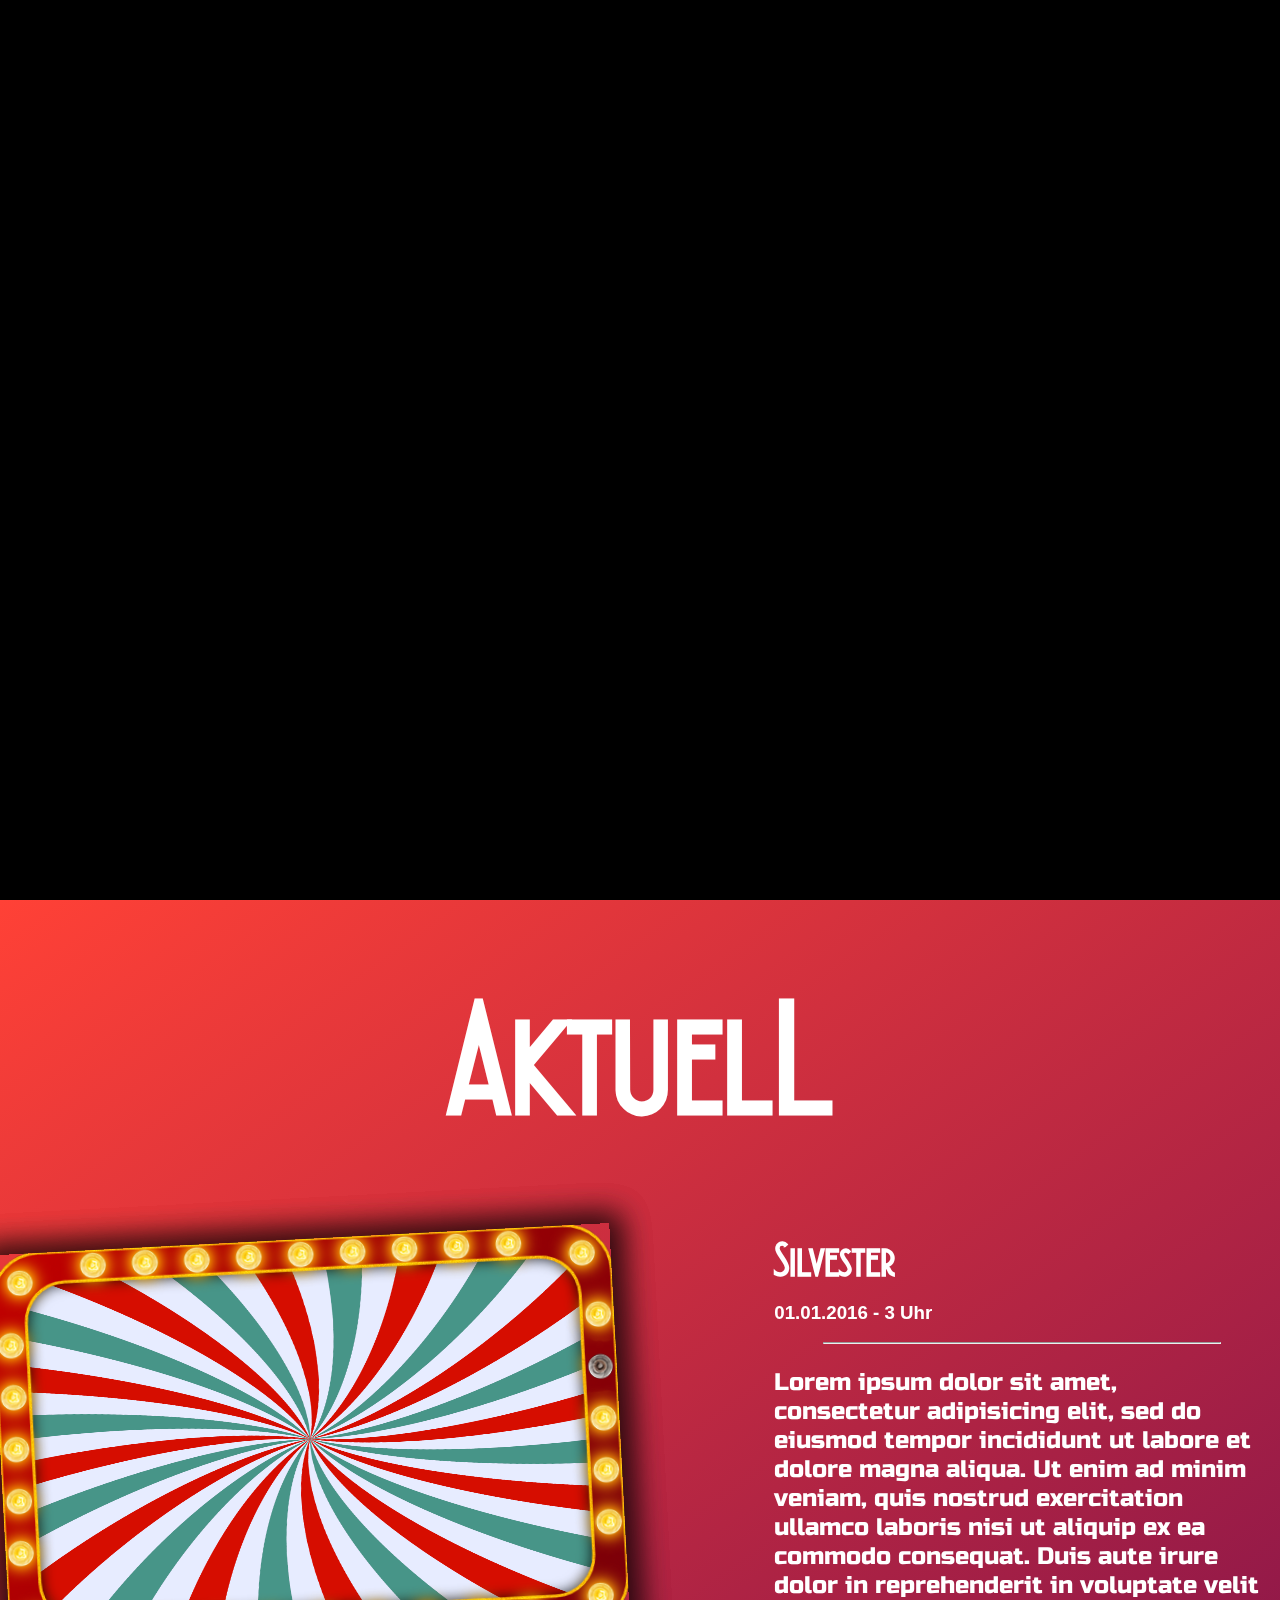
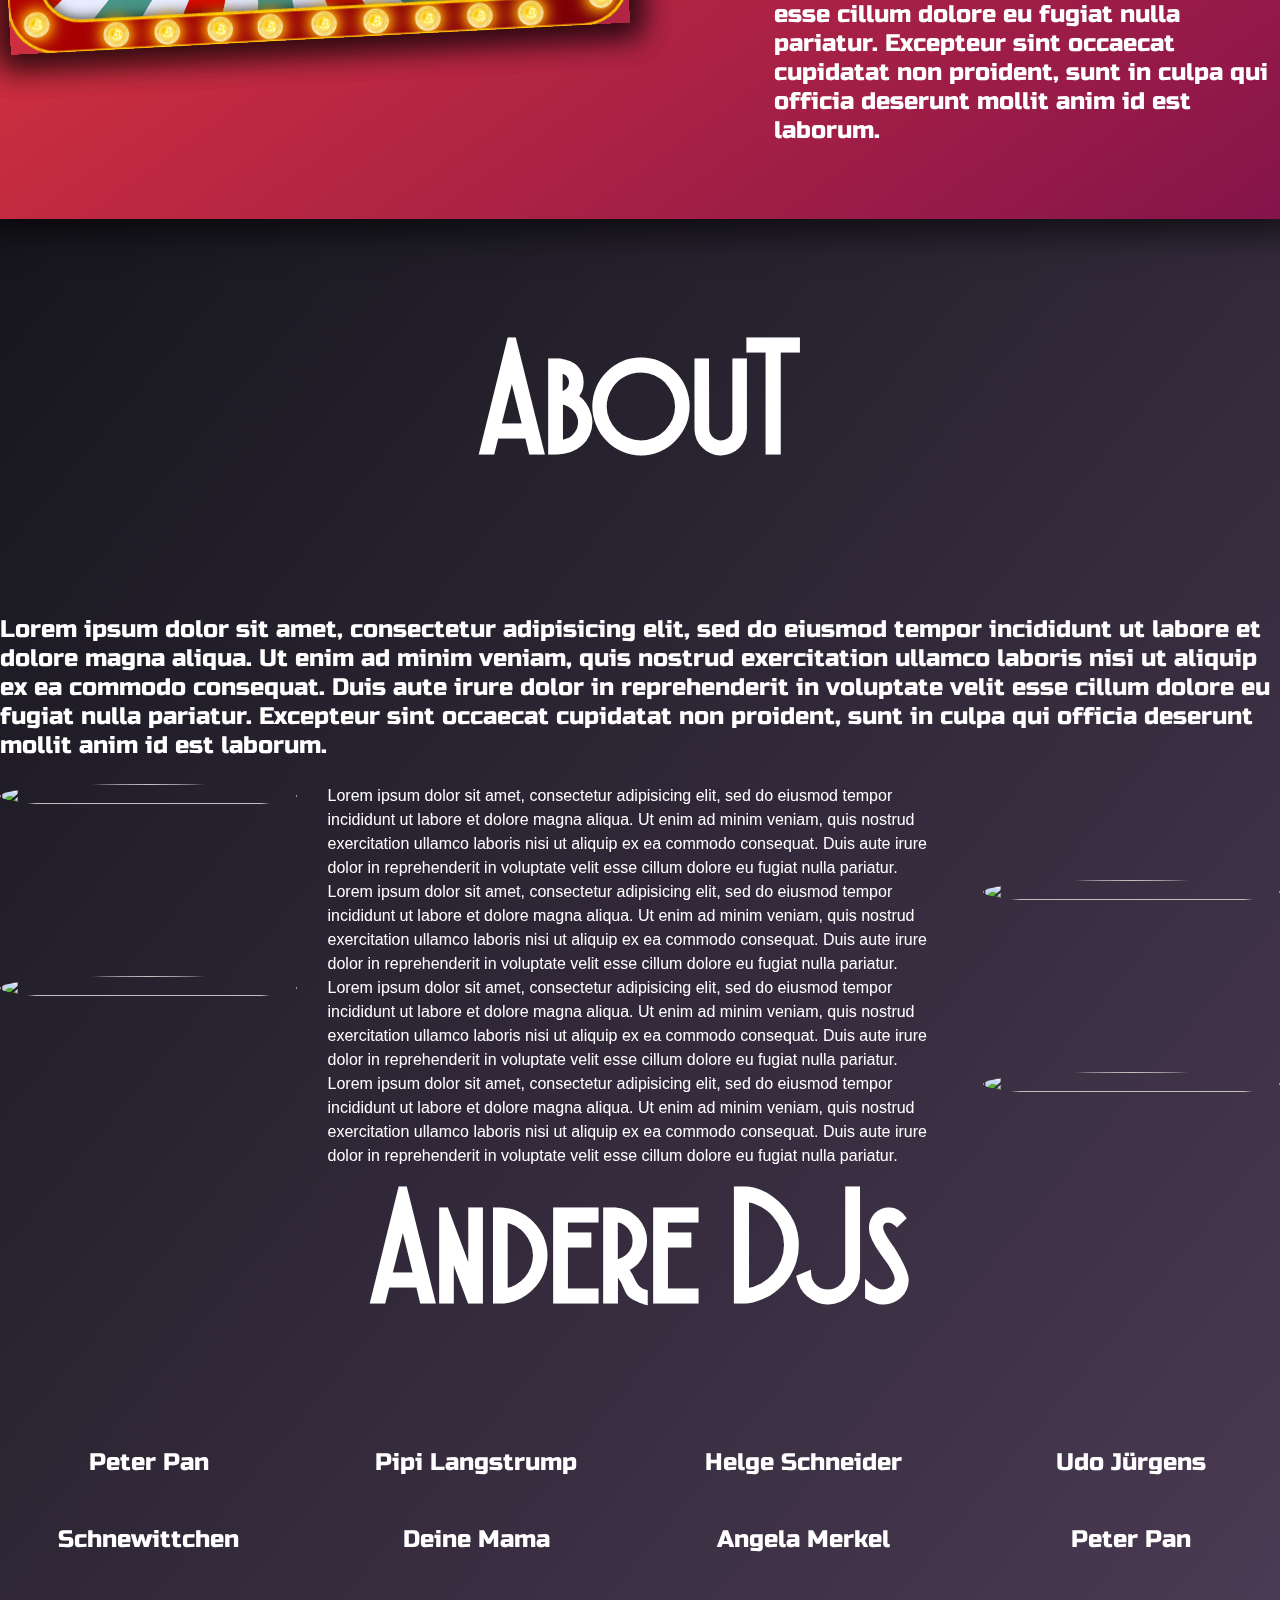
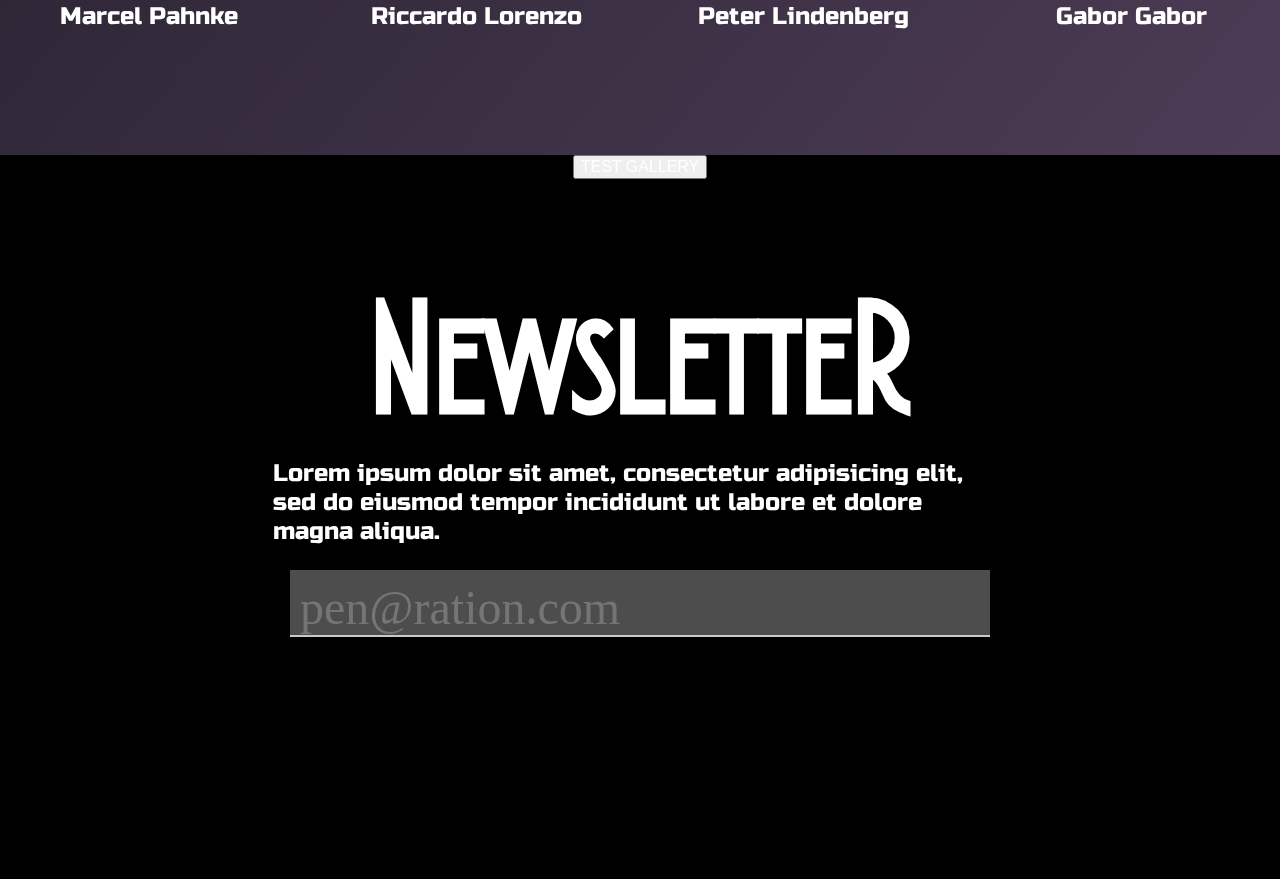
==== commit 35bd4529: "Photoswipe gallery finished, testing with button." ====
--- a/index.html
+++ b/index.html
@@ -240,6 +240,8 @@
           <script src="js/photoswipe/ui/photoswipe-ui-default.js"></script>
     <!-- photoswipe dom -->
           <!-- Root element of PhotoSwipe. Must have class pswp. -->
+
+<button id="psbtn" class="center">TEST GALLERY</button>
 <div class="pswp" tabindex="-1" role="dialog" aria-hidden="true">
     <!-- Background of PhotoSwipe.
          It's a separate element as animating opacity is faster than rgba(). -->
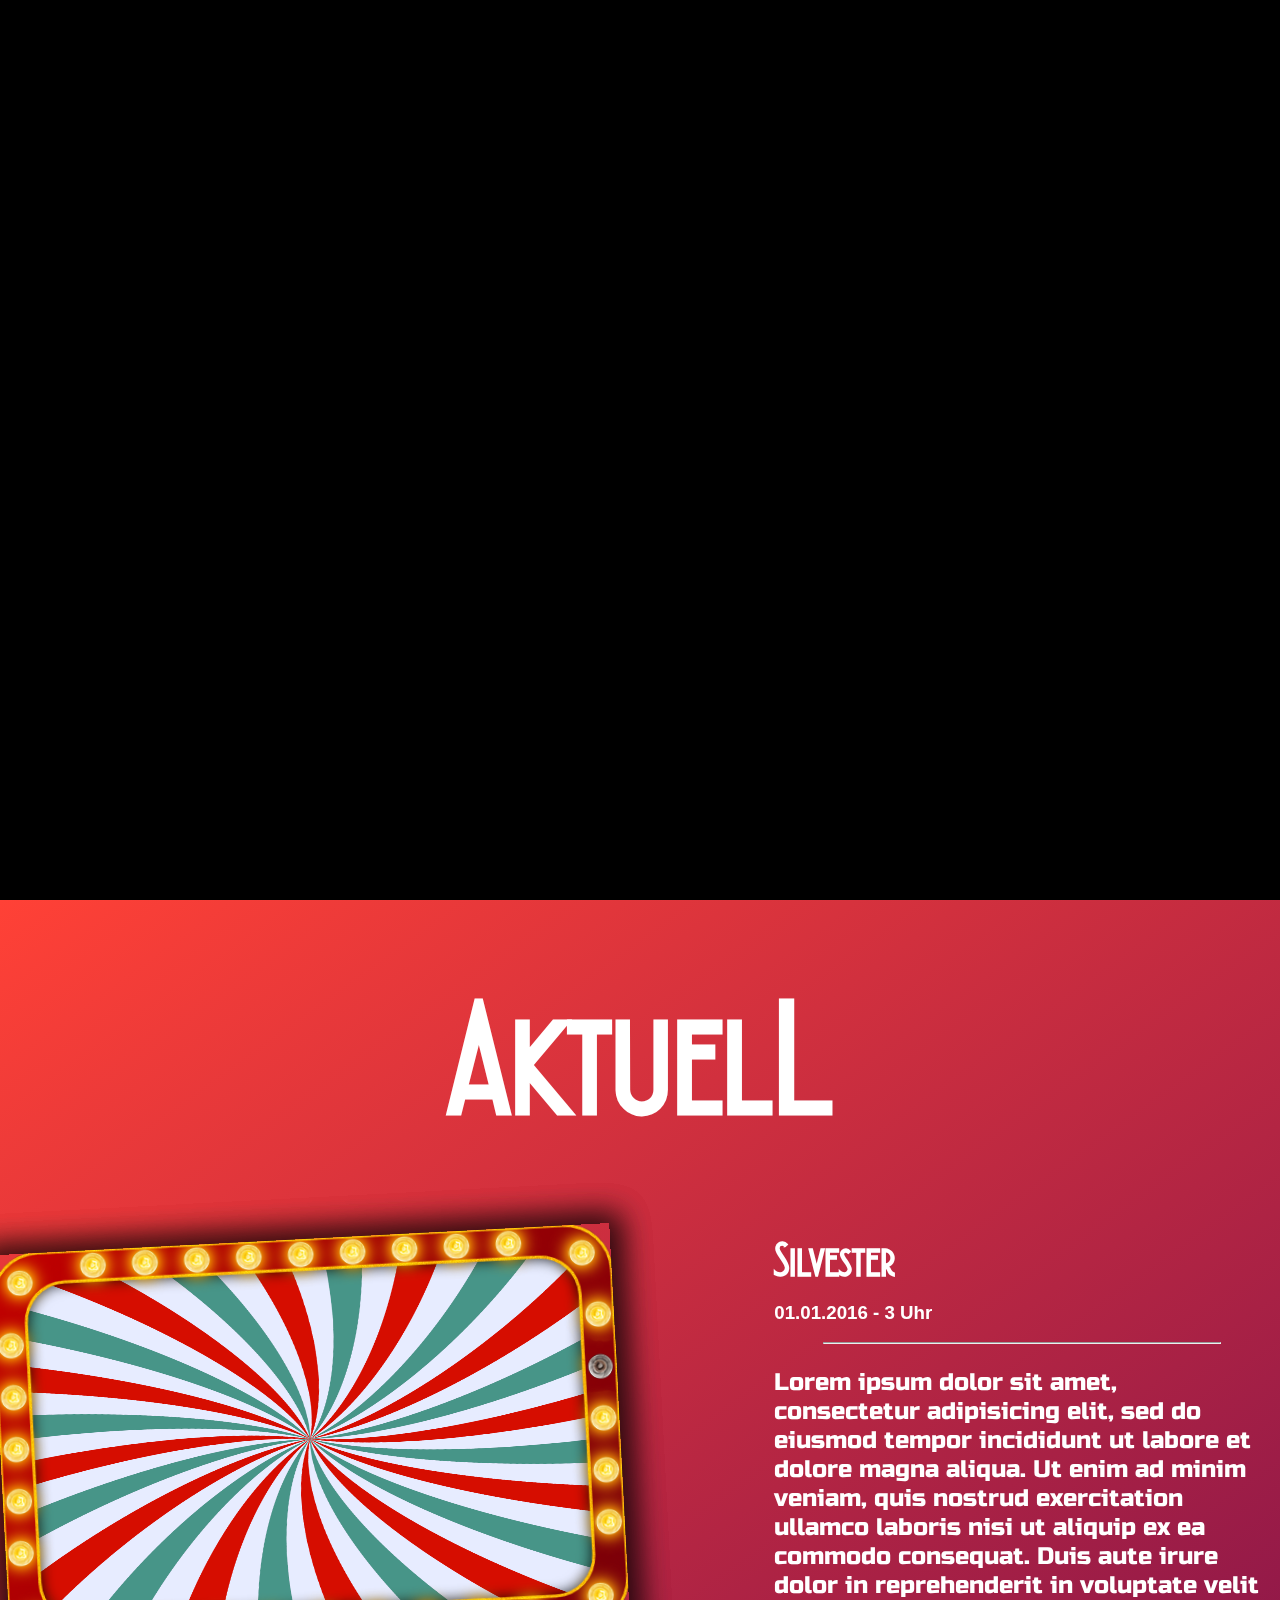
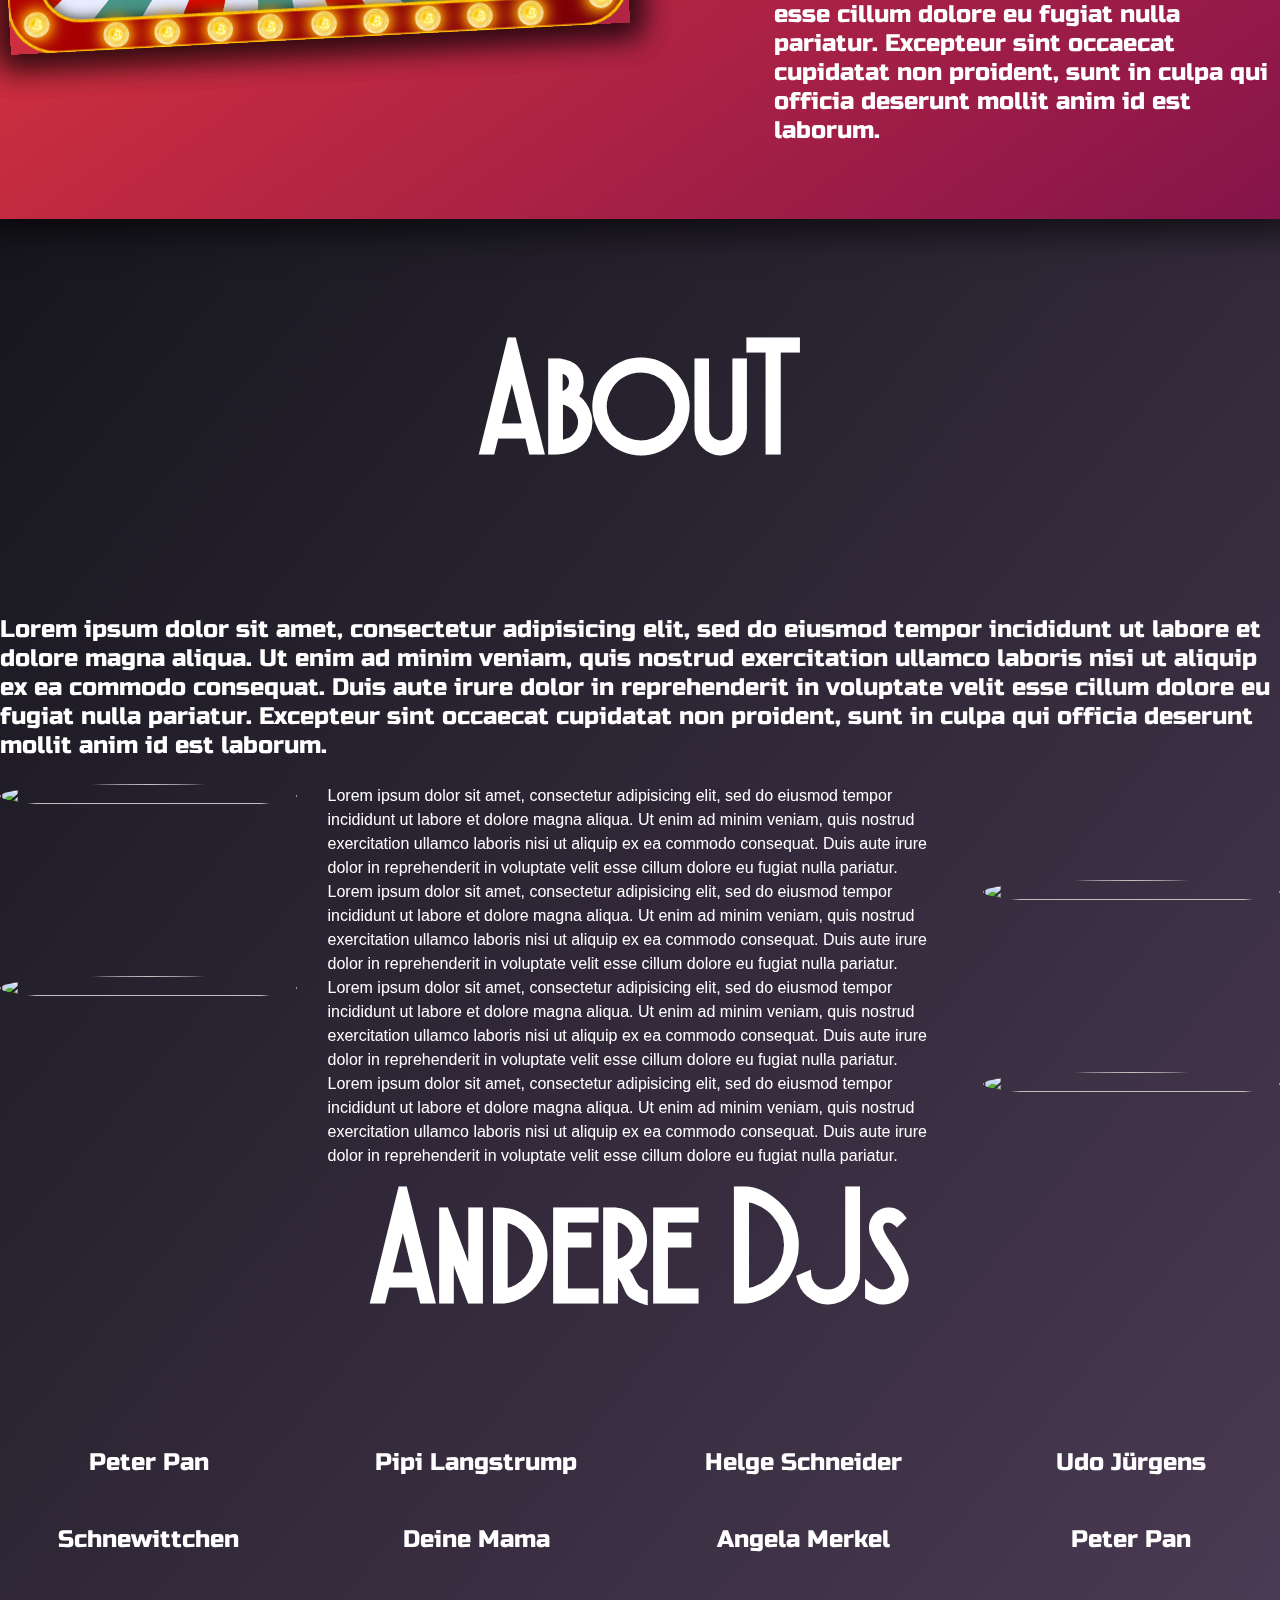
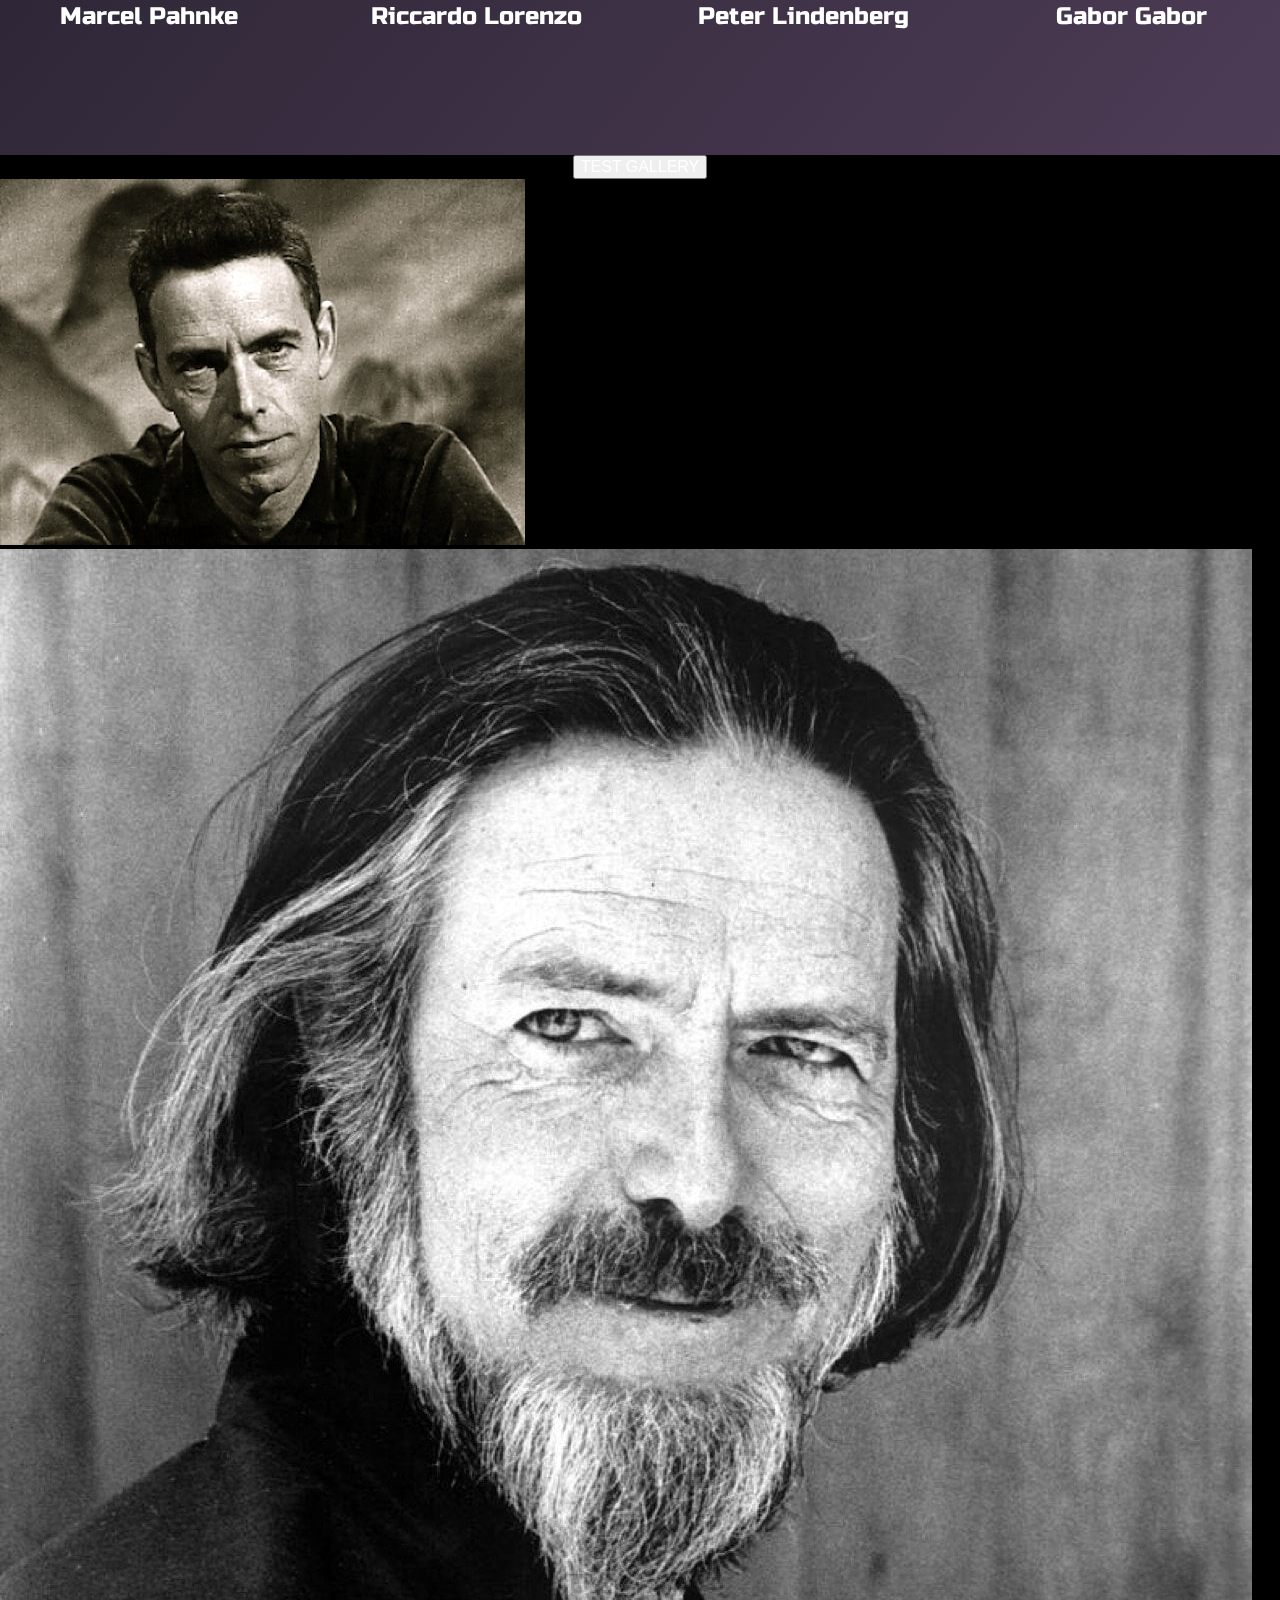
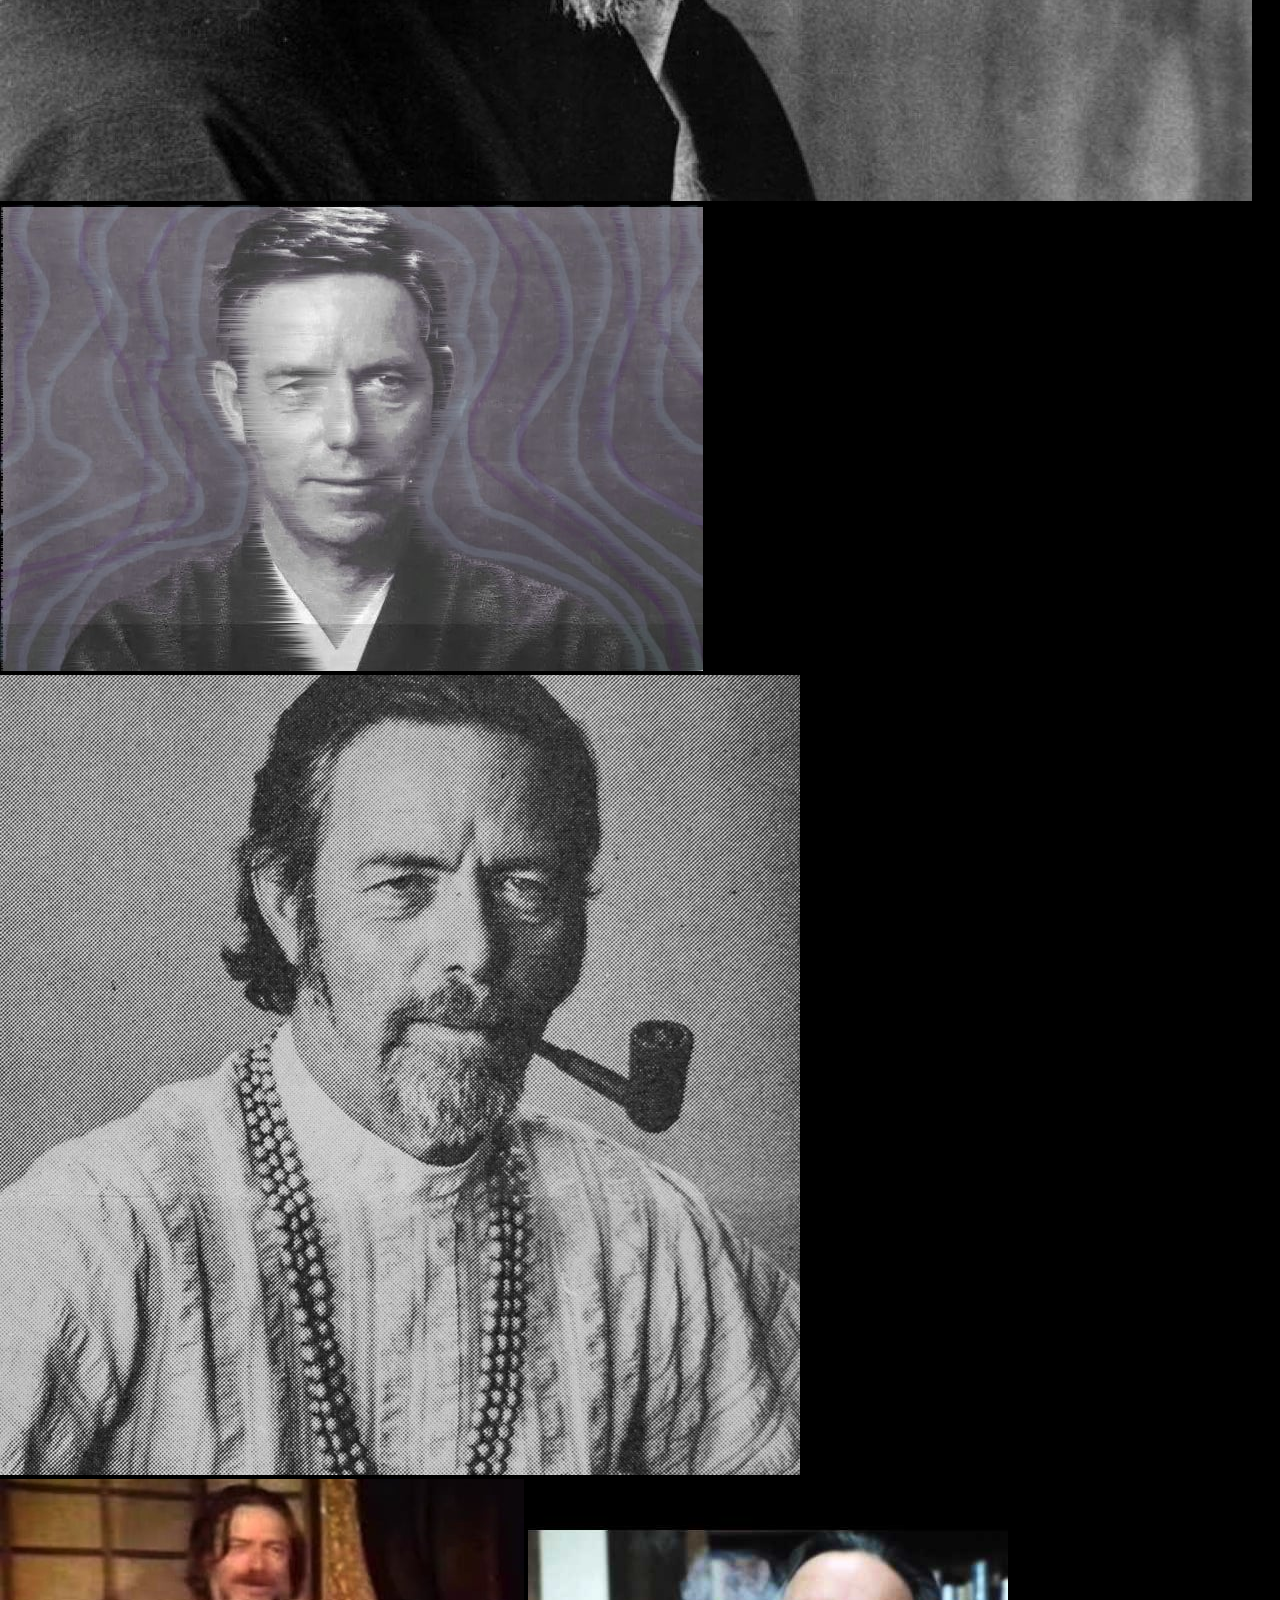
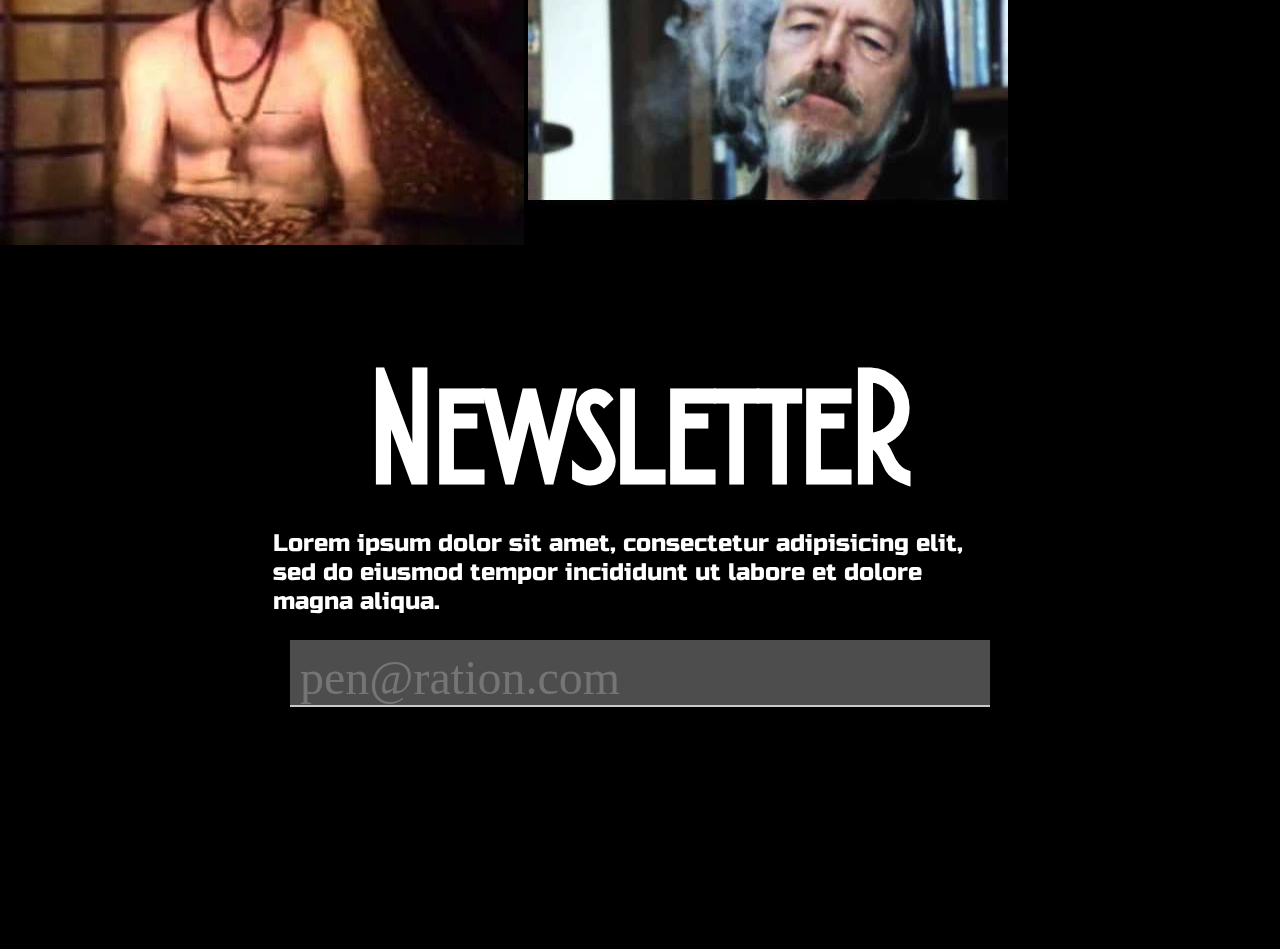
==== commit 23d42641: "basic gallery slider implementation" ====
--- a/index.html
+++ b/index.html
@@ -234,63 +234,73 @@
 
 <!-- Gallerie -->
   <!-- Photoswipe -->
-        <!-- Core JS file -->
+      <!-- Core JS file -->
           <script src="js/photoswipe/photoswipe.min.js"></script>
-        <!-- UI JS file -->
+      <!-- UI JS file -->
           <script src="js/photoswipe/ui/photoswipe-ui-default.js"></script>
     <!-- photoswipe dom -->
-          <!-- Root element of PhotoSwipe. Must have class pswp. -->
-
-<button id="psbtn" class="center">TEST GALLERY</button>
-<div class="pswp" tabindex="-1" role="dialog" aria-hidden="true">
-    <!-- Background of PhotoSwipe.
-         It's a separate element as animating opacity is faster than rgba(). -->
-    <div class="pswp__bg"></div>
-    <!-- Slides wrapper with overflow:hidden. -->
-    <div class="pswp__scroll-wrap">
-        <!-- Container that holds slides.
-            PhotoSwipe keeps only 3 of them in the DOM to save memory.
-            Don't modify these 3 pswp__item elements, data is added later on. -->
-        <div class="pswp__container">
-            <div class="pswp__item"></div>
-            <div class="pswp__item"></div>
-            <div class="pswp__item"></div>
-        </div>
-        <!-- Default (PhotoSwipeUI_Default) interface on top of sliding area. Can be changed. -->
-        <div class="pswp__ui pswp__ui--hidden">
-            <div class="pswp__top-bar">
-                <!--  Controls are self-explanatory. Order can be changed. -->
-                <div class="pswp__counter"></div>
-                <button class="pswp__button pswp__button--close" title="Close (Esc)"></button>
-                <button class="pswp__button pswp__button--share" title="Share"></button>
-                <button class="pswp__button pswp__button--fs" title="Toggle fullscreen"></button>
-                <button class="pswp__button pswp__button--zoom" title="Zoom in/out"></button>
-                <!-- Preloader demo http://codepen.io/dimsemenov/pen/yyBWoR -->
-                <!-- element will get class pswp__preloader--active when preloader is running -->
-                <div class="pswp__preloader">
-                    <div class="pswp__preloader__icn">
-                      <div class="pswp__preloader__cut">
-                        <div class="pswp__preloader__donut"></div>
+        <!-- Root element of PhotoSwipe. Must have class pswp. -->
+      <button id="psbtn" class="center">TEST GALLERY</button>
+      <div class="pswp" tabindex="-1" role="dialog" aria-hidden="true">
+        <!-- Background of PhotoSwipe.
+               It's a separate element as animating opacity is faster than rgba(). -->
+          <div class="pswp__bg"></div>
+        <!-- Slides wrapper with overflow:hidden. -->
+          <div class="pswp__scroll-wrap">
+            <!-- Container that holds slides.
+                  PhotoSwipe keeps only 3 of them in the DOM to save memory.
+                  Don't modify these 3 pswp__item elements, data is added later on. -->
+              <div class="pswp__container">
+                  <div class="pswp__item"></div>
+                  <div class="pswp__item"></div>
+                  <div class="pswp__item"></div>
+              </div>
+            <!-- Default (PhotoSwipeUI_Default) interface on top of sliding area. Can be changed. -->
+              <div class="pswp__ui pswp__ui--hidden">
+                  <div class="pswp__top-bar">
+                    <!--  Controls are self-explanatory. Order can be changed. -->
+                      <div class="pswp__counter"></div>
+                      <button class="pswp__button pswp__button--close" title="Close (Esc)"></button>
+                      <button class="pswp__button pswp__button--share" title="Share"></button>
+                      <button class="pswp__button pswp__button--fs" title="Toggle fullscreen"></button>
+                      <button class="pswp__button pswp__button--zoom" title="Zoom in/out"></button>
+                      <!-- Preloader demo http://codepen.io/dimsemenov/pen/yyBWoR -->
+                    <!-- element will get class pswp__preloader--active when preloader is running -->
+                      <div class="pswp__preloader">
+                          <div class="pswp__preloader__icn">
+                            <div class="pswp__preloader__cut">
+                              <div class="pswp__preloader__donut"></div>
+                            </div>
+                          </div>
                       </div>
-                    </div>
-                </div>
-            </div>
-            <div class="pswp__share-modal pswp__share-modal--hidden pswp__single-tap">
-                <div class="pswp__share-tooltip"></div>
-            </div>
-            <button class="pswp__button pswp__button--arrow--left" title="Previous (arrow left)">
-            </button>
-            <button class="pswp__button pswp__button--arrow--right" title="Next (arrow right)">
-            </button>
-            <div class="pswp__caption">
-                <div class="pswp__caption__center"></div>
-            </div>
-        </div>
-    </div>
-</div>
-<!--End of photoswipe dom -->
-<script type="text/javascript" src="js/photoswipe/init.js"></script>
-  <!-- End of gallery-->
+                  </div>
+                  <div class="pswp__share-modal pswp__share-modal--hidden pswp__single-tap">
+                      <div class="pswp__share-tooltip"></div>
+                  </div>
+                  <button class="pswp__button pswp__button--arrow--left" title="Previous (arrow left)">
+                  </button>
+                  <button class="pswp__button pswp__button--arrow--right" title="Next (arrow right)">
+                  </button>
+                  <div class="pswp__caption">
+                      <div class="pswp__caption__center"></div>
+                  </div>
+              </div>
+          </div>
+      </div>
+    <!--End of photoswipe dom -->
+      <script type="text/javascript" src="js/photoswipe/init.js"></script>
+
+      <section class="gallery">
+        <div>
+          <img src="img/gallery/watt1.jpg">
+          <img src="img/gallery/watt2.jpg">
+          <img src="img/gallery/watt3.jpg">
+          <img src="img/gallery/watt4.jpg">
+          <img src="img/gallery/watt5.jpg">
+          <img src="img/gallery/watt6.jpg">
+        </div>
+      </section>
+    <!-- End of gallery-->
 
       <!-- Newsletter -->
       <section class="newsletter">
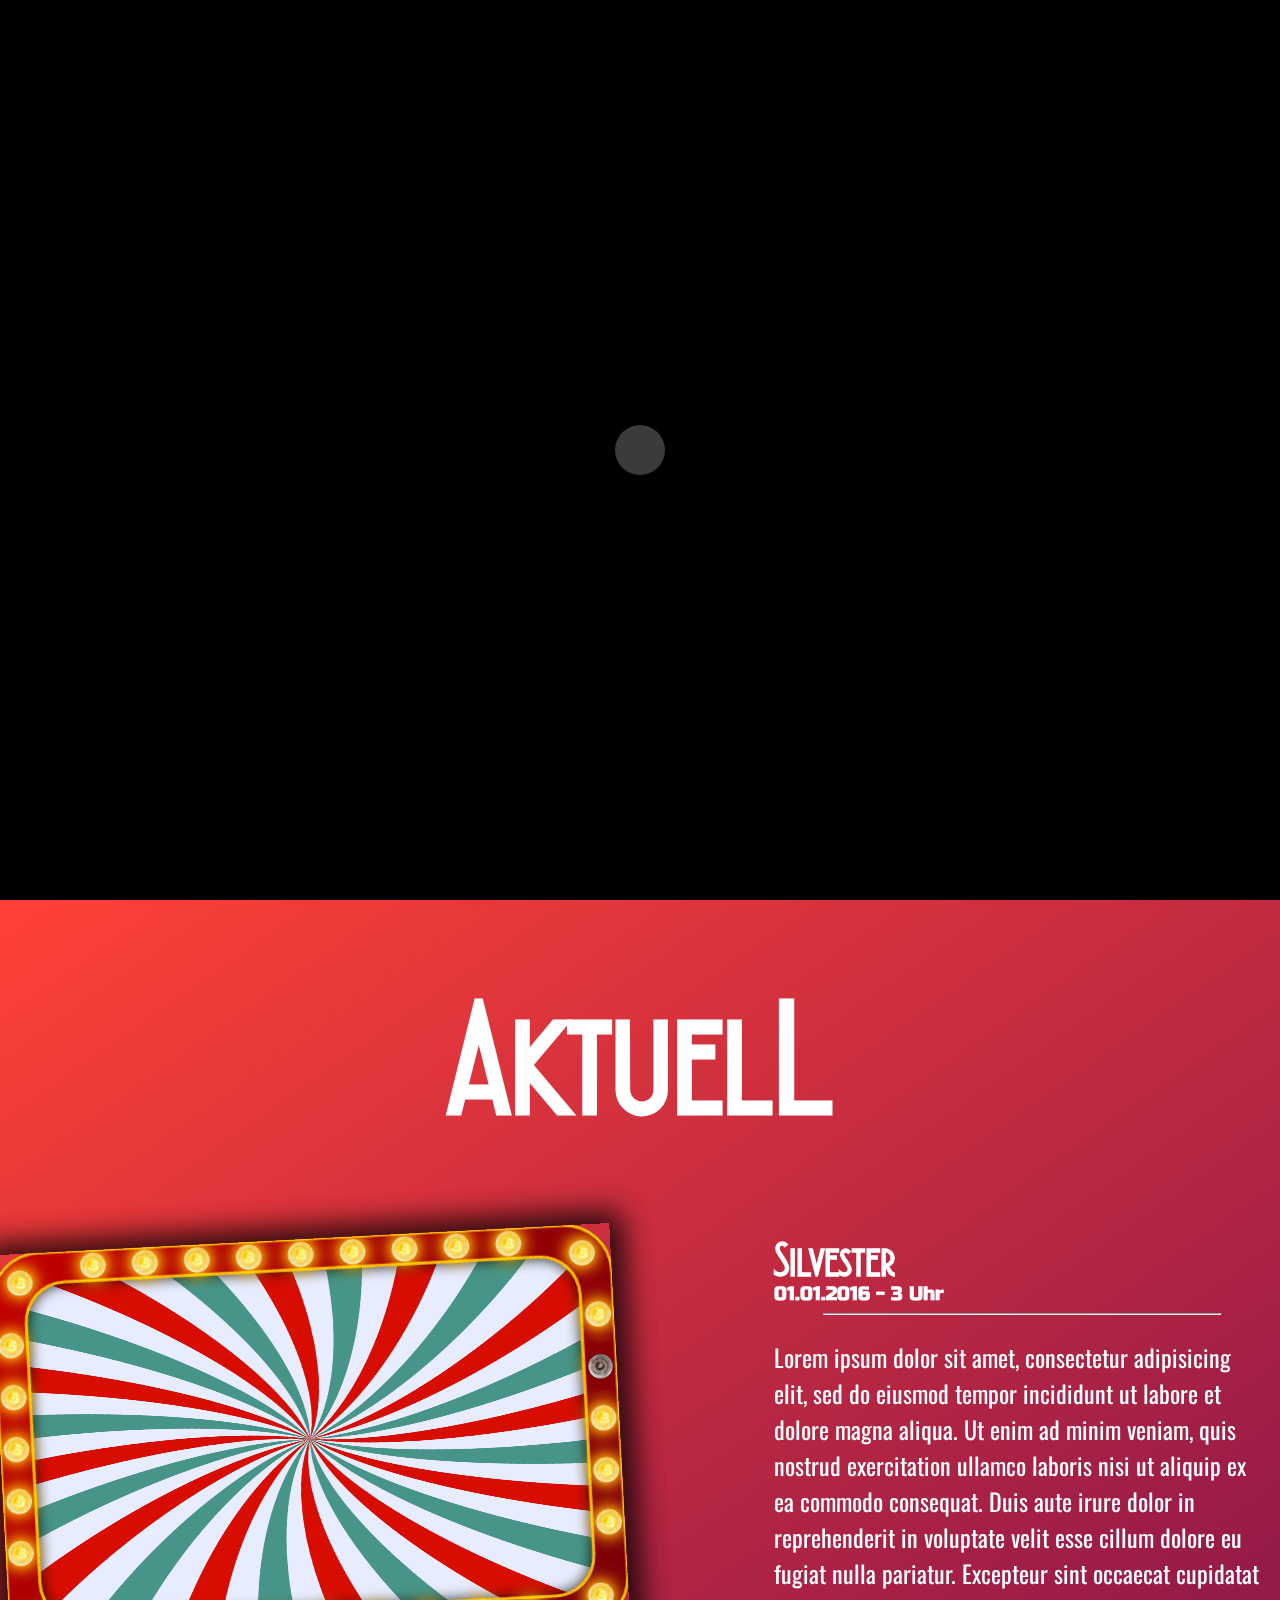
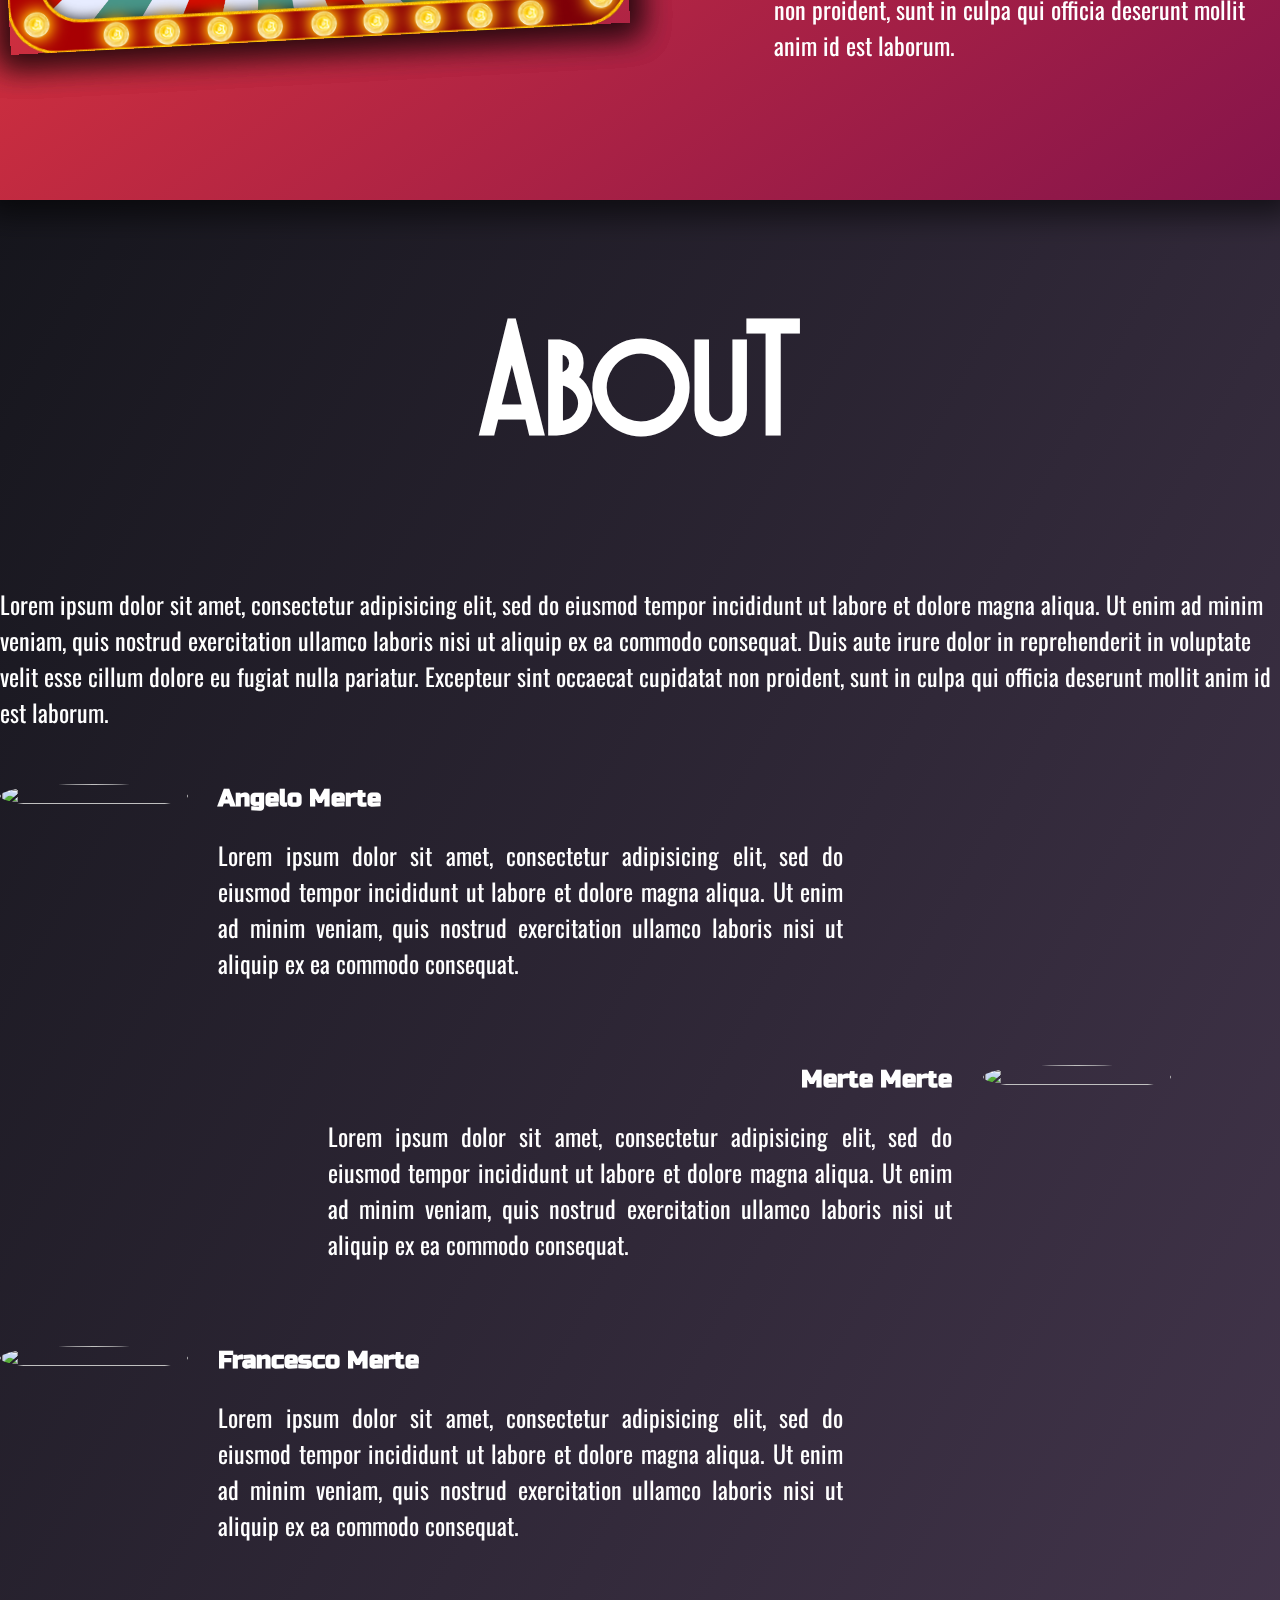
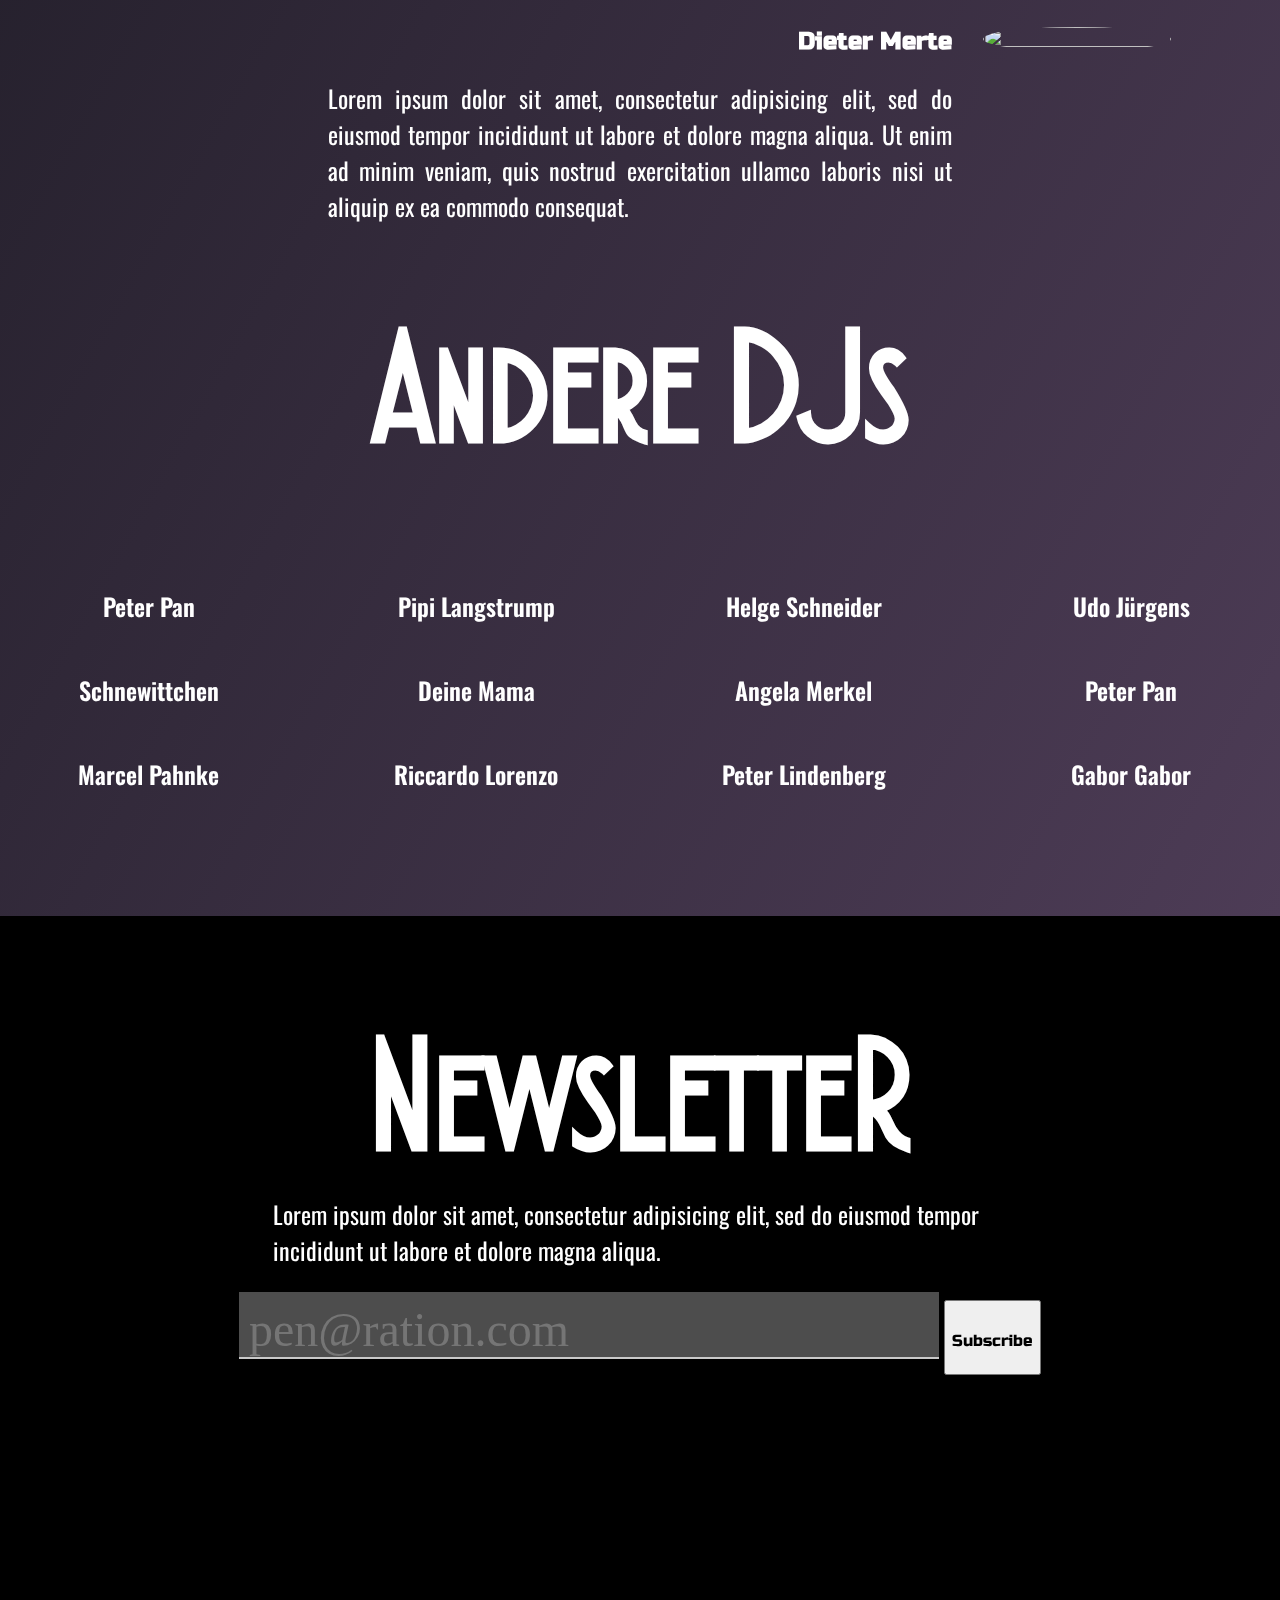
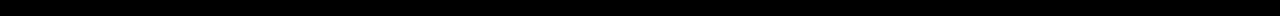
==== commit 6221c160: "DJ Überschriften" ====
--- a/index.html
+++ b/index.html
@@ -9,8 +9,9 @@
     <meta name="author" content="Codrops">
     <link rel="shortcut icon" href="favicon.ico">
     <link href="https://fonts.googleapis.com/css?family=Roboto+Mono:400,700" rel="stylesheet">
+    <link href="https://fonts.googleapis.com/css?family=Oswald:300,400,500,600,700" rel="stylesheet">
     <link rel="stylesheet" type="text/css" href="css/main.css">
-    <!-- <script>document.documentElement.className = 'js';</script> -->
+    <script>document.documentElement.className = 'js';</script>
 
     <!-- Fonts -->
     <link href="https://fonts.googleapis.com/css?family=Russo+One" rel="stylesheet">
@@ -21,9 +22,10 @@
 
       <div class="header">
         <div class="logo">
-          <!-- Generator: Adobe Illustrator 21.1.0, SVG Export Plug-In . SVG Version: 6.00 Build 0)-->
           <svg id="Ebene_1" version="1.1" xmlns="http://www.w3.org/2000/svg" xmlns:xlink="http://www.w3.org/1999/xlink" x="0px" y="0px" viewbox="0 0 426.3 419.7" style="enable-background:new 0 0 426.3 419.7;" xml:space="preserve">
             <path d="M305.5,204.8c0.1-0.2,0.3-0.5,0.4-0.7C305.7,204.3,305.6,204.5,305.5,204.8z M119.6,162  C119.6,162,119.6,161.9,119.6,162c0-0.1,0-0.2,0-0.2c0-0.1-0.1-0.2-0.1-0.3c-0.1-0.2-0.2-0.4-0.4-0.6c-0.1-0.1-0.2-0.2-0.3-0.2  c-0.1-0.1-0.2-0.1-0.3-0.2c0,0,0,0,0,0c-0.1-0.1-0.2-0.1-0.4-0.2c-0.2-0.1-0.3-0.2-0.5-0.3c0,0.2-0.1,0.3-0.2,0.4  c-0.1,0-0.1,0.1-0.1,0.1c-1,0.9-1.8,2.1-2.6,3.2c-0.2,0.1-0.4,0.2-0.6,0.3l0,0c0,0.2-0.1,0.4-0.2,0.6c0,0,0,0,0,0  c-1,0.8-2.2,1.3-3.4,1.8c0,0-0.1,0-0.1,0c-0.1,0-0.2,0.1-0.3,0.1c-0.4,0.1-0.9,0.2-1.4,0.3c0,0-0.1,0-0.2,0  c-0.6,0.1-1.3,0.2-1.9,0.1c-0.5-0.1-0.9-0.3-1.3-0.9c-0.2,1.1,0.8,0.8,1.3,1c0,0.2,0,0.3,0.1,0.5c-1.4,0.8-1.4,0.9-0.4,2.3  c0.8,0.7,2.1-0.1,2.7,0.9c0.1-0.1,0.1-0.1,0.2-0.1c-0.1-0.2-0.2-0.4-0.3-0.5c0.4,0,0.8,0.1,1.1,0c0.8-0.3,1.7-0.4,2.5-0.8  c0.1,0,0.1,0,0.2-0.1c0,0,0,0,0.1,0c0.1,0,0.3-0.1,0.4-0.1c0.1-0.1,0.2-0.1,0.4-0.2c0,0,0,0,0,0c0.9-0.5,1.7-1.2,2.6-1.8  c0,0,0.1,0,0.1,0c0,0,0-0.1,0.1-0.1c1-1.4,2.1-2.8,3.1-4.2c0-0.1,0-0.2,0-0.4C119.6,162.5,119.6,162.2,119.6,162z M116.4,226.3  c-0.1,0.7-0.8,0.5-1.2,0.7c0.3,0,0.6,0.1,0.8,0.3c0.2-0.1,0.4-0.2,0.5-0.4C116.4,226.6,116.4,226.4,116.4,226.3z M106.5,213.6  c-0.2,0-0.4-0.1-0.5-0.3c0,0.5,0,1.1,0.1,1.7c0.1-0.5,0.3-0.9,0.5-1.1C106.5,213.8,106.5,213.7,106.5,213.6z M305.5,204.8  c0.1-0.2,0.3-0.5,0.4-0.7C305.7,204.3,305.6,204.5,305.5,204.8z M119.6,162C119.6,162,119.6,161.9,119.6,162c0-0.1,0-0.2,0-0.2  c0-0.1-0.1-0.2-0.1-0.3c-0.1-0.2-0.2-0.4-0.4-0.6c-0.1-0.1-0.2-0.2-0.3-0.2c-0.1-0.1-0.2-0.1-0.3-0.2c0,0,0,0,0,0  c-0.1-0.1-0.2-0.1-0.4-0.2c-0.2-0.1-0.3-0.2-0.5-0.3c0,0.2-0.1,0.3-0.2,0.4c-0.1,0-0.1,0.1-0.1,0.1c-1,0.9-1.8,2.1-2.6,3.2  c-0.2,0.1-0.4,0.2-0.6,0.3l0,0c0,0.2-0.1,0.4-0.2,0.6c0,0,0,0,0,0c-1,0.8-2.2,1.3-3.4,1.8c0,0-0.1,0-0.1,0c-0.1,0-0.2,0.1-0.3,0.1  c-0.4,0.1-0.9,0.2-1.4,0.3c0,0-0.1,0-0.2,0c-0.6,0.1-1.3,0.2-1.9,0.1c-0.5-0.1-0.9-0.3-1.3-0.9c-0.2,1.1,0.8,0.8,1.3,1  c0,0.2,0,0.3,0.1,0.5c-1.4,0.8-1.4,0.9-0.4,2.3c0.8,0.7,2.1-0.1,2.7,0.9c0.1-0.1,0.1-0.1,0.2-0.1c-0.1-0.2-0.2-0.4-0.3-0.5  c0.4,0,0.8,0.1,1.1,0c0.8-0.3,1.7-0.4,2.5-0.8c0.1,0,0.1,0,0.2-0.1c0,0,0,0,0.1,0c0.1,0,0.3-0.1,0.4-0.1c0.1-0.1,0.2-0.1,0.4-0.2  c0,0,0,0,0,0c0.9-0.5,1.7-1.2,2.6-1.8c0,0,0.1,0,0.1,0c0,0,0-0.1,0.1-0.1c1-1.4,2.1-2.8,3.1-4.2c0-0.1,0-0.2,0-0.4  C119.6,162.5,119.6,162.2,119.6,162z M116.4,226.3c-0.1,0.7-0.8,0.5-1.2,0.7c0.3,0,0.6,0.1,0.8,0.3c0.2-0.1,0.4-0.2,0.5-0.4  C116.4,226.6,116.4,226.4,116.4,226.3z M106.5,213.6c-0.2,0-0.4-0.1-0.5-0.3c0,0.5,0,1.1,0.1,1.7c0.1-0.5,0.3-0.9,0.5-1.1  C106.5,213.8,106.5,213.7,106.5,213.6z M305.5,204.8c0.1-0.2,0.3-0.5,0.4-0.7C305.7,204.3,305.6,204.5,305.5,204.8z M119.6,162  C119.6,162,119.6,161.9,119.6,162c0-0.1,0-0.2,0-0.2c0-0.1-0.1-0.2-0.1-0.3c-0.1-0.2-0.2-0.4-0.4-0.6c-0.1-0.1-0.2-0.2-0.3-0.2  c-0.1-0.1-0.2-0.1-0.3-0.2c0,0,0,0,0,0c-0.1-0.1-0.2-0.1-0.4-0.2c-0.2-0.1-0.3-0.2-0.5-0.3c0,0.2-0.1,0.3-0.2,0.4  c-0.1,0-0.1,0.1-0.1,0.1c-1,0.9-1.8,2.1-2.6,3.2c-0.2,0.1-0.4,0.2-0.6,0.3l0,0c0,0.2-0.1,0.4-0.2,0.6c0,0,0,0,0,0  c-1,0.8-2.2,1.3-3.4,1.8c0,0-0.1,0-0.1,0c-0.1,0-0.2,0.1-0.3,0.1c-0.4,0.1-0.9,0.2-1.4,0.3c0,0-0.1,0-0.2,0  c-0.6,0.1-1.3,0.2-1.9,0.1c-0.5-0.1-0.9-0.3-1.3-0.9c-0.2,1.1,0.8,0.8,1.3,1c0,0.2,0,0.3,0.1,0.5c-1.4,0.8-1.4,0.9-0.4,2.3  c0.8,0.7,2.1-0.1,2.7,0.9c0.1-0.1,0.1-0.1,0.2-0.1c-0.1-0.2-0.2-0.4-0.3-0.5c0.4,0,0.8,0.1,1.1,0c0.8-0.3,1.7-0.4,2.5-0.8  c0.1,0,0.1,0,0.2-0.1c0,0,0,0,0.1,0c0.1,0,0.3-0.1,0.4-0.1c0.1-0.1,0.2-0.1,0.4-0.2c0,0,0,0,0,0c0.9-0.5,1.7-1.2,2.6-1.8  c0,0,0.1,0,0.1,0c0,0,0-0.1,0.1-0.1c1-1.4,2.1-2.8,3.1-4.2c0-0.1,0-0.2,0-0.4C119.6,162.5,119.6,162.2,119.6,162z M116.4,226.3  c-0.1,0.7-0.8,0.5-1.2,0.7c0.3,0,0.6,0.1,0.8,0.3c0.2-0.1,0.4-0.2,0.5-0.4C116.4,226.6,116.4,226.4,116.4,226.3z M106.5,213.6  c-0.2,0-0.4-0.1-0.5-0.3c0,0.5,0,1.1,0.1,1.7c0.1-0.5,0.3-0.9,0.5-1.1C106.5,213.8,106.5,213.7,106.5,213.6z M305.5,204.8  c0.1-0.2,0.3-0.5,0.4-0.7C305.7,204.3,305.6,204.5,305.5,204.8z M119.6,162C119.6,162,119.6,161.9,119.6,162c0-0.1,0-0.2,0-0.2  c0-0.1-0.1-0.2-0.1-0.3c-0.1-0.2-0.2-0.4-0.4-0.6c-0.1-0.1-0.2-0.2-0.3-0.2c-0.1-0.1-0.2-0.1-0.3-0.2c0,0,0,0,0,0  c-0.1-0.1-0.2-0.1-0.4-0.2c-0.2-0.1-0.3-0.2-0.5-0.3c0,0.2-0.1,0.3-0.2,0.4c-0.1,0-0.1,0.1-0.1,0.1c-1,0.9-1.8,2.1-2.6,3.2  c-0.2,0.1-0.4,0.2-0.6,0.3l0,0c0,0.2-0.1,0.4-0.2,0.6c0,0,0,0,0,0c-1,0.8-2.2,1.3-3.4,1.8c0,0-0.1,0-0.1,0c-0.1,0-0.2,0.1-0.3,0.1  c-0.4,0.1-0.9,0.2-1.4,0.3c0,0-0.1,0-0.2,0c-0.6,0.1-1.3,0.2-1.9,0.1c-0.5-0.1-0.9-0.3-1.3-0.9c-0.2,1.1,0.8,0.8,1.3,1  c0,0.2,0,0.3,0.1,0.5c-1.4,0.8-1.4,0.9-0.4,2.3c0.8,0.7,2.1-0.1,2.7,0.9c0.1-0.1,0.1-0.1,0.2-0.1c-0.1-0.2-0.2-0.4-0.3-0.5  c0.4,0,0.8,0.1,1.1,0c0.8-0.3,1.7-0.4,2.5-0.8c0.1,0,0.1,0,0.2-0.1c0,0,0,0,0.1,0c0.1,0,0.3-0.1,0.4-0.1c0.1-0.1,0.2-0.1,0.4-0.2  c0,0,0,0,0,0c0.9-0.5,1.7-1.2,2.6-1.8c0,0,0.1,0,0.1,0c0,0,0-0.1,0.1-0.1c1-1.4,2.1-2.8,3.1-4.2c0-0.1,0-0.2,0-0.4  C119.6,162.5,119.6,162.2,119.6,162z M116.4,226.3c-0.1,0.7-0.8,0.5-1.2,0.7c0.3,0,0.6,0.1,0.8,0.3c0.2-0.1,0.4-0.2,0.5-0.4  C116.4,226.6,116.4,226.4,116.4,226.3z M106.5,213.6c-0.2,0-0.4-0.1-0.5-0.3c0,0.5,0,1.1,0.1,1.7c0.1-0.5,0.3-0.9,0.5-1.1  C106.5,213.8,106.5,213.7,106.5,213.6z M305.5,204.8c0.1-0.2,0.3-0.5,0.4-0.7C305.7,204.3,305.6,204.5,305.5,204.8z M119.6,162  C119.6,162,119.6,161.9,119.6,162c0-0.1,0-0.2,0-0.2c0-0.1-0.1-0.2-0.1-0.3c-0.1-0.2-0.2-0.4-0.4-0.6c-0.1-0.1-0.2-0.2-0.3-0.2  c-0.1-0.1-0.2-0.1-0.3-0.2c0,0,0,0,0,0c-0.1-0.1-0.2-0.1-0.4-0.2c-0.2-0.1-0.3-0.2-0.5-0.3c0,0.2-0.1,0.3-0.2,0.4  c-0.1,0-0.1,0.1-0.1,0.1c-1,0.9-1.8,2.1-2.6,3.2c-0.2,0.1-0.4,0.2-0.6,0.3l0,0c0,0.2-0.1,0.4-0.2,0.6c0,0,0,0,0,0  c-1,0.8-2.2,1.3-3.4,1.8c0,0-0.1,0-0.1,0c-0.1,0-0.2,0.1-0.3,0.1c-0.4,0.1-0.9,0.2-1.4,0.3c0,0-0.1,0-0.2,0  c-0.6,0.1-1.3,0.2-1.9,0.1c-0.5-0.1-0.9-0.3-1.3-0.9c-0.2,1.1,0.8,0.8,1.3,1c0,0.2,0,0.3,0.1,0.5c-1.4,0.8-1.4,0.9-0.4,2.3  c0.8,0.7,2.1-0.1,2.7,0.9c0.1-0.1,0.1-0.1,0.2-0.1c-0.1-0.2-0.2-0.4-0.3-0.5c0.4,0,0.8,0.1,1.1,0c0.8-0.3,1.7-0.4,2.5-0.8  c0.1,0,0.1,0,0.2-0.1c0,0,0,0,0.1,0c0.1,0,0.3-0.1,0.4-0.1c0.1-0.1,0.2-0.1,0.4-0.2c0,0,0,0,0,0c0.9-0.5,1.7-1.2,2.6-1.8  c0,0,0.1,0,0.1,0c0,0,0-0.1,0.1-0.1c1-1.4,2.1-2.8,3.1-4.2c0-0.1,0-0.2,0-0.4C119.6,162.5,119.6,162.2,119.6,162z M116.4,226.3  c-0.1,0.7-0.8,0.5-1.2,0.7c0.3,0,0.6,0.1,0.8,0.3c0.2-0.1,0.4-0.2,0.5-0.4C116.4,226.6,116.4,226.4,116.4,226.3z M106.5,213.6  c-0.2,0-0.4-0.1-0.5-0.3c0,0.5,0,1.1,0.1,1.7c0.1-0.5,0.3-0.9,0.5-1.1C106.5,213.8,106.5,213.7,106.5,213.6z M305.5,204.8  c0.1-0.2,0.3-0.5,0.4-0.7C305.7,204.3,305.6,204.5,305.5,204.8z M119.6,162C119.6,162,119.6,161.9,119.6,162c0-0.1,0-0.2,0-0.2  c0-0.1-0.1-0.2-0.1-0.3c-0.1-0.2-0.2-0.4-0.4-0.6c-0.1-0.1-0.2-0.2-0.3-0.2c-0.1-0.1-0.2-0.1-0.3-0.2c0,0,0,0,0,0  c-0.1-0.1-0.2-0.1-0.4-0.2c-0.2-0.1-0.3-0.2-0.5-0.3c0,0.2-0.1,0.3-0.2,0.4c-0.1,0-0.1,0.1-0.1,0.1c-1,0.9-1.8,2.1-2.6,3.2  c-0.2,0.1-0.4,0.2-0.6,0.3l0,0c0,0.2-0.1,0.4-0.2,0.6c0,0,0,0,0,0c-1,0.8-2.2,1.3-3.4,1.8c0,0-0.1,0-0.1,0c-0.1,0-0.2,0.1-0.3,0.1  c-0.4,0.1-0.9,0.2-1.4,0.3c0,0-0.1,0-0.2,0c-0.6,0.1-1.3,0.2-1.9,0.1c-0.5-0.1-0.9-0.3-1.3-0.9c-0.2,1.1,0.8,0.8,1.3,1  c0,0.2,0,0.3,0.1,0.5c-1.4,0.8-1.4,0.9-0.4,2.3c0.8,0.7,2.1-0.1,2.7,0.9c0.1-0.1,0.1-0.1,0.2-0.1c-0.1-0.2-0.2-0.4-0.3-0.5  c0.4,0,0.8,0.1,1.1,0c0.8-0.3,1.7-0.4,2.5-0.8c0.1,0,0.1,0,0.2-0.1c0,0,0,0,0.1,0c0.1,0,0.3-0.1,0.4-0.1c0.1-0.1,0.2-0.1,0.4-0.2  c0,0,0,0,0,0c0.9-0.5,1.7-1.2,2.6-1.8c0,0,0.1,0,0.1,0c0,0,0-0.1,0.1-0.1c1-1.4,2.1-2.8,3.1-4.2c0-0.1,0-0.2,0-0.4  C119.6,162.5,119.6,162.2,119.6,162z M116.4,226.3c-0.1,0.7-0.8,0.5-1.2,0.7c0.3,0,0.6,0.1,0.8,0.3c0.2-0.1,0.4-0.2,0.5-0.4  C116.4,226.6,116.4,226.4,116.4,226.3z M106.5,213.6c-0.2,0-0.4-0.1-0.5-0.3c0,0.5,0,1.1,0.1,1.7c0.1-0.5,0.3-0.9,0.5-1.1  C106.5,213.8,106.5,213.7,106.5,213.6z M305.5,204.8c0.1-0.2,0.3-0.5,0.4-0.7C305.7,204.3,305.6,204.5,305.5,204.8z M119.6,162  C119.6,162,119.6,161.9,119.6,162c0-0.1,0-0.2,0-0.2c0-0.1-0.1-0.2-0.1-0.3c-0.1-0.2-0.2-0.4-0.4-0.6c-0.1-0.1-0.2-0.2-0.3-0.2  c-0.1-0.1-0.2-0.1-0.3-0.2c0,0,0,0,0,0c-0.1-0.1-0.2-0.1-0.4-0.2c-0.2-0.1-0.3-0.2-0.5-0.3c0,0.2-0.1,0.3-0.2,0.4  c-0.1,0-0.1,0.1-0.1,0.1c-1,0.9-1.8,2.1-2.6,3.2c-0.2,0.1-0.4,0.2-0.6,0.3l0,0c0,0.2-0.1,0.4-0.2,0.6c0,0,0,0,0,0  c-1,0.8-2.2,1.3-3.4,1.8c0,0-0.1,0-0.1,0c-0.1,0-0.2,0.1-0.3,0.1c-0.4,0.1-0.9,0.2-1.4,0.3c0,0-0.1,0-0.2,0  c-0.6,0.1-1.3,0.2-1.9,0.1c-0.5-0.1-0.9-0.3-1.3-0.9c-0.2,1.1,0.8,0.8,1.3,1c0,0.2,0,0.3,0.1,0.5c-1.4,0.8-1.4,0.9-0.4,2.3  c0.8,0.7,2.1-0.1,2.7,0.9c0.1-0.1,0.1-0.1,0.2-0.1c-0.1-0.2-0.2-0.4-0.3-0.5c0.4,0,0.8,0.1,1.1,0c0.8-0.3,1.7-0.4,2.5-0.8  c0.1,0,0.1,0,0.2-0.1c0,0,0,0,0.1,0c0.1,0,0.3-0.1,0.4-0.1c0.1-0.1,0.2-0.1,0.4-0.2c0,0,0,0,0,0c0.9-0.5,1.7-1.2,2.6-1.8  c0,0,0.1,0,0.1,0c0,0,0-0.1,0.1-0.1c1-1.4,2.1-2.8,3.1-4.2c0-0.1,0-0.2,0-0.4C119.6,162.5,119.6,162.2,119.6,162z M116.4,226.3  c-0.1,0.7-0.8,0.5-1.2,0.7c0.3,0,0.6,0.1,0.8,0.3c0.2-0.1,0.4-0.2,0.5-0.4C116.4,226.6,116.4,226.4,116.4,226.3z M106.5,213.6  c-0.2,0-0.4-0.1-0.5-0.3c0,0.5,0,1.1,0.1,1.7c0.1-0.5,0.3-0.9,0.5-1.1C106.5,213.8,106.5,213.7,106.5,213.6z M305.5,204.8  c0.1-0.2,0.3-0.5,0.4-0.7C305.7,204.3,305.6,204.5,305.5,204.8z M119.6,162C119.6,162,119.6,161.9,119.6,162c0-0.1,0-0.2,0-0.2  c0-0.1-0.1-0.2-0.1-0.3c-0.1-0.2-0.2-0.4-0.4-0.6c-0.1-0.1-0.2-0.2-0.3-0.2c-0.1-0.1-0.2-0.1-0.3-0.2c0,0,0,0,0,0  c-0.1-0.1-0.2-0.1-0.4-0.2c-0.2-0.1-0.3-0.2-0.5-0.3c0,0.2-0.1,0.3-0.2,0.4c-0.1,0-0.1,0.1-0.1,0.1c-1,0.9-1.8,2.1-2.6,3.2  c-0.2,0.1-0.4,0.2-0.6,0.3l0,0c0,0.2-0.1,0.4-0.2,0.6c0,0,0,0,0,0c-1,0.8-2.2,1.3-3.4,1.8c0,0-0.1,0-0.1,0c-0.1,0-0.2,0.1-0.3,0.1  c-0.4,0.1-0.9,0.2-1.4,0.3c0,0-0.1,0-0.2,0c-0.6,0.1-1.3,0.2-1.9,0.1c-0.5-0.1-0.9-0.3-1.3-0.9c-0.2,1.1,0.8,0.8,1.3,1  c0,0.2,0,0.3,0.1,0.5c-1.4,0.8-1.4,0.9-0.4,2.3c0.8,0.7,2.1-0.1,2.7,0.9c0.1-0.1,0.1-0.1,0.2-0.1c-0.1-0.2-0.2-0.4-0.3-0.5  c0.4,0,0.8,0.1,1.1,0c0.8-0.3,1.7-0.4,2.5-0.8c0.1,0,0.1,0,0.2-0.1c0,0,0,0,0.1,0c0.1,0,0.3-0.1,0.4-0.1c0.1-0.1,0.2-0.1,0.4-0.2  c0,0,0,0,0,0c0.9-0.5,1.7-1.2,2.6-1.8c0,0,0.1,0,0.1,0c0,0,0-0.1,0.1-0.1c1-1.4,2.1-2.8,3.1-4.2c0-0.1,0-0.2,0-0.4  C119.6,162.5,119.6,162.2,119.6,162z M116.4,226.3c-0.1,0.7-0.8,0.5-1.2,0.7c0.3,0,0.6,0.1,0.8,0.3c0.2-0.1,0.4-0.2,0.5-0.4  C116.4,226.6,116.4,226.4,116.4,226.3z M106.5,213.6c-0.2,0-0.4-0.1-0.5-0.3c0,0.5,0,1.1,0.1,1.7c0.1-0.5,0.3-0.9,0.5-1.1  C106.5,213.8,106.5,213.7,106.5,213.6z M305.5,204.8c0.1-0.2,0.3-0.5,0.4-0.7C305.7,204.3,305.6,204.5,305.5,204.8z M119.6,162  C119.6,162,119.6,161.9,119.6,162c0-0.1,0-0.2,0-0.2c0-0.1-0.1-0.2-0.1-0.3c-0.1-0.2-0.2-0.4-0.4-0.6c-0.1-0.1-0.2-0.2-0.3-0.2  c-0.1-0.1-0.2-0.1-0.3-0.2c0,0,0,0,0,0c-0.1-0.1-0.2-0.1-0.4-0.2c-0.2-0.1-0.3-0.2-0.5-0.3c0,0.2-0.1,0.3-0.2,0.4  c-0.1,0-0.1,0.1-0.1,0.1c-1,0.9-1.8,2.1-2.6,3.2c-0.2,0.1-0.4,0.2-0.6,0.3l0,0c0,0.2-0.1,0.4-0.2,0.6c0,0,0,0,0,0  c-1,0.8-2.2,1.3-3.4,1.8c0,0-0.1,0-0.1,0c-0.1,0-0.2,0.1-0.3,0.1c-0.4,0.1-0.9,0.2-1.4,0.3c0,0-0.1,0-0.2,0  c-0.6,0.1-1.3,0.2-1.9,0.1c-0.5-0.1-0.9-0.3-1.3-0.9c-0.2,1.1,0.8,0.8,1.3,1c0,0.2,0,0.3,0.1,0.5c-1.4,0.8-1.4,0.9-0.4,2.3  c0.8,0.7,2.1-0.1,2.7,0.9c0.1-0.1,0.1-0.1,0.2-0.1c-0.1-0.2-0.2-0.4-0.3-0.5c0.4,0,0.8,0.1,1.1,0c0.8-0.3,1.7-0.4,2.5-0.8  c0.1,0,0.1,0,0.2-0.1c0,0,0,0,0.1,0c0.1,0,0.3-0.1,0.4-0.1c0.1-0.1,0.2-0.1,0.4-0.2c0,0,0,0,0,0c0.9-0.5,1.7-1.2,2.6-1.8  c0,0,0.1,0,0.1,0c0,0,0-0.1,0.1-0.1c1-1.4,2.1-2.8,3.1-4.2c0-0.1,0-0.2,0-0.4C119.6,162.5,119.6,162.2,119.6,162z M116.4,226.3  c-0.1,0.7-0.8,0.5-1.2,0.7c0.3,0,0.6,0.1,0.8,0.3c0.2-0.1,0.4-0.2,0.5-0.4C116.4,226.6,116.4,226.4,116.4,226.3z M106.5,213.6  c-0.2,0-0.4-0.1-0.5-0.3c0,0.5,0,1.1,0.1,1.7c0.1-0.5,0.3-0.9,0.5-1.1C106.5,213.8,106.5,213.7,106.5,213.6z M305.5,204.8  c0.1-0.2,0.3-0.5,0.4-0.7C305.7,204.3,305.6,204.5,305.5,204.8z M119.6,162C119.6,162,119.6,161.9,119.6,162c0-0.1,0-0.2,0-0.2  c0-0.1-0.1-0.2-0.1-0.3c-0.1-0.2-0.2-0.4-0.4-0.6c-0.1-0.1-0.2-0.2-0.3-0.2c-0.1-0.1-0.2-0.1-0.3-0.2c0,0,0,0,0,0  c-0.1-0.1-0.2-0.1-0.4-0.2c-0.2-0.1-0.3-0.2-0.5-0.3c0,0.2-0.1,0.3-0.2,0.4c-0.1,0-0.1,0.1-0.1,0.1c-1,0.9-1.8,2.1-2.6,3.2  c-0.2,0.1-0.4,0.2-0.6,0.3l0,0c0,0.2-0.1,0.4-0.2,0.6c0,0,0,0,0,0c-1,0.8-2.2,1.3-3.4,1.8c0,0-0.1,0-0.1,0c-0.1,0-0.2,0.1-0.3,0.1  c-0.4,0.1-0.9,0.2-1.4,0.3c0,0-0.1,0-0.2,0c-0.6,0.1-1.3,0.2-1.9,0.1c-0.5-0.1-0.9-0.3-1.3-0.9c-0.2,1.1,0.8,0.8,1.3,1  c0,0.2,0,0.3,0.1,0.5c-1.4,0.8-1.4,0.9-0.4,2.3c0.8,0.7,2.1-0.1,2.7,0.9c0.1-0.1,0.1-0.1,0.2-0.1c-0.1-0.2-0.2-0.4-0.3-0.5  c0.4,0,0.8,0.1,1.1,0c0.8-0.3,1.7-0.4,2.5-0.8c0.1,0,0.1,0,0.2-0.1c0,0,0,0,0.1,0c0.1,0,0.3-0.1,0.4-0.1c0.1-0.1,0.2-0.1,0.4-0.2  c0,0,0,0,0,0c0.9-0.5,1.7-1.2,2.6-1.8c0,0,0.1,0,0.1,0c0,0,0-0.1,0.1-0.1c1-1.4,2.1-2.8,3.1-4.2c0-0.1,0-0.2,0-0.4  C119.6,162.5,119.6,162.2,119.6,162z M116.4,226.3c-0.1,0.7-0.8,0.5-1.2,0.7c0.3,0,0.6,0.1,0.8,0.3c0.2-0.1,0.4-0.2,0.5-0.4  C116.4,226.6,116.4,226.4,116.4,226.3z M106.5,213.6c-0.2,0-0.4-0.1-0.5-0.3c0,0.5,0,1.1,0.1,1.7c0.1-0.5,0.3-0.9,0.5-1.1  C106.5,213.8,106.5,213.7,106.5,213.6z M305.5,204.8c0.1-0.2,0.3-0.5,0.4-0.7C305.7,204.3,305.6,204.5,305.5,204.8z M119.6,162  C119.6,162,119.6,161.9,119.6,162c0-0.1,0-0.2,0-0.2c0-0.1-0.1-0.2-0.1-0.3c-0.1-0.2-0.2-0.4-0.4-0.6c-0.1-0.1-0.2-0.2-0.3-0.2  c-0.1-0.1-0.2-0.1-0.3-0.2c0,0,0,0,0,0c-0.1-0.1-0.2-0.1-0.4-0.2c-0.2-0.1-0.3-0.2-0.5-0.3c0,0.2-0.1,0.3-0.2,0.4  c-0.1,0-0.1,0.1-0.1,0.1c-1,0.9-1.8,2.1-2.6,3.2c-0.2,0.1-0.4,0.2-0.6,0.3l0,0c0,0.2-0.1,0.4-0.2,0.6c0,0,0,0,0,0  c-1,0.8-2.2,1.3-3.4,1.8c0,0-0.1,0-0.1,0c-0.1,0-0.2,0.1-0.3,0.1c-0.4,0.1-0.9,0.2-1.4,0.3c0,0-0.1,0-0.2,0  c-0.6,0.1-1.3,0.2-1.9,0.1c-0.5-0.1-0.9-0.3-1.3-0.9c-0.2,1.1,0.8,0.8,1.3,1c0,0.2,0,0.3,0.1,0.5c-1.4,0.8-1.4,0.9-0.4,2.3  c0.8,0.7,2.1-0.1,2.7,0.9c0.1-0.1,0.1-0.1,0.2-0.1c-0.1-0.2-0.2-0.4-0.3-0.5c0.4,0,0.8,0.1,1.1,0c0.8-0.3,1.7-0.4,2.5-0.8  c0.1,0,0.1,0,0.2-0.1c0,0,0,0,0.1,0c0.1,0,0.3-0.1,0.4-0.1c0.1-0.1,0.2-0.1,0.4-0.2c0,0,0,0,0,0c0.9-0.5,1.7-1.2,2.6-1.8  c0,0,0.1,0,0.1,0c0,0,0-0.1,0.1-0.1c1-1.4,2.1-2.8,3.1-4.2c0-0.1,0-0.2,0-0.4C119.6,162.5,119.6,162.2,119.6,162z M116.4,226.3  c-0.1,0.7-0.8,0.5-1.2,0.7c0.3,0,0.6,0.1,0.8,0.3c0.2-0.1,0.4-0.2,0.5-0.4C116.4,226.6,116.4,226.4,116.4,226.3z M106.5,213.6  c-0.2,0-0.4-0.1-0.5-0.3c0,0.5,0,1.1,0.1,1.7c0.1-0.5,0.3-0.9,0.5-1.1C106.5,213.8,106.5,213.7,106.5,213.6z M305.5,204.8  c0.1-0.2,0.3-0.5,0.4-0.7C305.7,204.3,305.6,204.5,305.5,204.8z M119.6,162C119.6,162,119.6,161.9,119.6,162c0-0.1,0-0.2,0-0.2  c0-0.1-0.1-0.2-0.1-0.3c-0.1-0.2-0.2-0.4-0.4-0.6c-0.1-0.1-0.2-0.2-0.3-0.2c-0.1-0.1-0.2-0.1-0.3-0.2c0,0,0,0,0,0  c-0.1-0.1-0.2-0.1-0.4-0.2c-0.2-0.1-0.3-0.2-0.5-0.3c0,0.2-0.1,0.3-0.2,0.4c-0.1,0-0.1,0.1-0.1,0.1c-1,0.9-1.8,2.1-2.6,3.2  c-0.2,0.1-0.4,0.2-0.6,0.3l0,0c0,0.2-0.1,0.4-0.2,0.6c0,0,0,0,0,0c-1,0.8-2.2,1.3-3.4,1.8c0,0-0.1,0-0.1,0c-0.1,0-0.2,0.1-0.3,0.1  c-0.4,0.1-0.9,0.2-1.4,0.3c0,0-0.1,0-0.2,0c-0.6,0.1-1.3,0.2-1.9,0.1c-0.5-0.1-0.9-0.3-1.3-0.9c-0.2,1.1,0.8,0.8,1.3,1  c0,0.2,0,0.3,0.1,0.5c-1.4,0.8-1.4,0.9-0.4,2.3c0.8,0.7,2.1-0.1,2.7,0.9c0.1-0.1,0.1-0.1,0.2-0.1c-0.1-0.2-0.2-0.4-0.3-0.5  c0.4,0,0.8,0.1,1.1,0c0.8-0.3,1.7-0.4,2.5-0.8c0.1,0,0.1,0,0.2-0.1c0,0,0,0,0.1,0c0.1,0,0.3-0.1,0.4-0.1c0.1-0.1,0.2-0.1,0.4-0.2  c0,0,0,0,0,0c0.9-0.5,1.7-1.2,2.6-1.8c0,0,0.1,0,0.1,0c0,0,0-0.1,0.1-0.1c1-1.4,2.1-2.8,3.1-4.2c0-0.1,0-0.2,0-0.4  C119.6,162.5,119.6,162.2,119.6,162z M116.4,226.3c-0.1,0.7-0.8,0.5-1.2,0.7c0.3,0,0.6,0.1,0.8,0.3c0.2-0.1,0.4-0.2,0.5-0.4  C116.4,226.6,116.4,226.4,116.4,226.3z M106.5,213.6c-0.2,0-0.4-0.1-0.5-0.3c0,0.5,0,1.1,0.1,1.7c0.1-0.5,0.3-0.9,0.5-1.1  C106.5,213.8,106.5,213.7,106.5,213.6z M305.5,204.8c0.1-0.2,0.3-0.5,0.4-0.7C305.7,204.3,305.6,204.5,305.5,204.8z M119.6,162  C119.6,162,119.6,161.9,119.6,162c0-0.1,0-0.2,0-0.2c0-0.1-0.1-0.2-0.1-0.3c-0.1-0.2-0.2-0.4-0.4-0.6c-0.1-0.1-0.2-0.2-0.3-0.2  c-0.1-0.1-0.2-0.1-0.3-0.2c0,0,0,0,0,0c-0.1-0.1-0.2-0.1-0.4-0.2c-0.2-0.1-0.3-0.2-0.5-0.3c0,0.2-0.1,0.3-0.2,0.4  c-0.1,0-0.1,0.1-0.1,0.1c-1,0.9-1.8,2.1-2.6,3.2c-0.2,0.1-0.4,0.2-0.6,0.3l0,0c0,0.2-0.1,0.4-0.2,0.6c0,0,0,0,0,0  c-1,0.8-2.2,1.3-3.4,1.8c0,0-0.1,0-0.1,0c-0.1,0-0.2,0.1-0.3,0.1c-0.4,0.1-0.9,0.2-1.4,0.3c0,0-0.1,0-0.2,0  c-0.6,0.1-1.3,0.2-1.9,0.1c-0.5-0.1-0.9-0.3-1.3-0.9c-0.2,1.1,0.8,0.8,1.3,1c0,0.2,0,0.3,0.1,0.5c-1.4,0.8-1.4,0.9-0.4,2.3  c0.8,0.7,2.1-0.1,2.7,0.9c0.1-0.1,0.1-0.1,0.2-0.1c-0.1-0.2-0.2-0.4-0.3-0.5c0.4,0,0.8,0.1,1.1,0c0.8-0.3,1.7-0.4,2.5-0.8  c0.1,0,0.1,0,0.2-0.1c0,0,0,0,0.1,0c0.1,0,0.3-0.1,0.4-0.1c0.1-0.1,0.2-0.1,0.4-0.2c0,0,0,0,0,0c0.9-0.5,1.7-1.2,2.6-1.8  c0,0,0.1,0,0.1,0c0,0,0-0.1,0.1-0.1c1-1.4,2.1-2.8,3.1-4.2c0-0.1,0-0.2,0-0.4C119.6,162.5,119.6,162.2,119.6,162z M116.4,226.3  c-0.1,0.7-0.8,0.5-1.2,0.7c0.3,0,0.6,0.1,0.8,0.3c0.2-0.1,0.4-0.2,0.5-0.4C116.4,226.6,116.4,226.4,116.4,226.3z M106.5,213.6  c-0.2,0-0.4-0.1-0.5-0.3c0,0.5,0,1.1,0.1,1.7c0.1-0.5,0.3-0.9,0.5-1.1C106.5,213.8,106.5,213.7,106.5,213.6z M305.5,204.8  c0.1-0.2,0.3-0.5,0.4-0.7C305.7,204.3,305.6,204.5,305.5,204.8z M119.6,162C119.6,162,119.6,161.9,119.6,162c0-0.1,0-0.2,0-0.2  c0-0.1-0.1-0.2-0.1-0.3c-0.1-0.2-0.2-0.4-0.4-0.6c-0.1-0.1-0.2-0.2-0.3-0.2c-0.1-0.1-0.2-0.1-0.3-0.2c0,0,0,0,0,0  c-0.1-0.1-0.2-0.1-0.4-0.2c-0.2-0.1-0.3-0.2-0.5-0.3c0,0.2-0.1,0.3-0.2,0.4c-0.1,0-0.1,0.1-0.1,0.1c-1,0.9-1.8,2.1-2.6,3.2  c-0.2,0.1-0.4,0.2-0.6,0.3l0,0c0,0.2-0.1,0.4-0.2,0.6c0,0,0,0,0,0c-1,0.8-2.2,1.3-3.4,1.8c0,0-0.1,0-0.1,0c-0.1,0-0.2,0.1-0.3,0.1  c-0.4,0.1-0.9,0.2-1.4,0.3c0,0-0.1,0-0.2,0c-0.6,0.1-1.3,0.2-1.9,0.1c-0.5-0.1-0.9-0.3-1.3-0.9c-0.2,1.1,0.8,0.8,1.3,1  c0,0.2,0,0.3,0.1,0.5c-1.4,0.8-1.4,0.9-0.4,2.3c0.8,0.7,2.1-0.1,2.7,0.9c0.1-0.1,0.1-0.1,0.2-0.1c-0.1-0.2-0.2-0.4-0.3-0.5  c0.4,0,0.8,0.1,1.1,0c0.8-0.3,1.7-0.4,2.5-0.8c0.1,0,0.1,0,0.2-0.1c0,0,0,0,0.1,0c0.1,0,0.3-0.1,0.4-0.1c0.1-0.1,0.2-0.1,0.4-0.2  c0,0,0,0,0,0c0.9-0.5,1.7-1.2,2.6-1.8c0,0,0.1,0,0.1,0c0,0,0-0.1,0.1-0.1c1-1.4,2.1-2.8,3.1-4.2c0-0.1,0-0.2,0-0.4  C119.6,162.5,119.6,162.2,119.6,162z M116.4,226.3c-0.1,0.7-0.8,0.5-1.2,0.7c0.3,0,0.6,0.1,0.8,0.3c0.2-0.1,0.4-0.2,0.5-0.4  C116.4,226.6,116.4,226.4,116.4,226.3z M106.5,213.6c-0.2,0-0.4-0.1-0.5-0.3c0,0.5,0,1.1,0.1,1.7c0.1-0.5,0.3-0.9,0.5-1.1  C106.5,213.8,106.5,213.7,106.5,213.6z M305.5,204.8c0.1-0.2,0.3-0.5,0.4-0.7C305.7,204.3,305.6,204.5,305.5,204.8z M119.6,162  C119.6,162,119.6,161.9,119.6,162c0-0.1,0-0.2,0-0.2c0-0.1-0.1-0.2-0.1-0.3c-0.1-0.2-0.2-0.4-0.4-0.6c-0.1-0.1-0.2-0.2-0.3-0.2  c-0.1-0.1-0.2-0.1-0.3-0.2c0,0,0,0,0,0c-0.1-0.1-0.2-0.1-0.4-0.2c-0.2-0.1-0.3-0.2-0.5-0.3c0,0.2-0.1,0.3-0.2,0.4  c-0.1,0-0.1,0.1-0.1,0.1c-1,0.9-1.8,2.1-2.6,3.2c-0.2,0.1-0.4,0.2-0.6,0.3l0,0c0,0.2-0.1,0.4-0.2,0.6c0,0,0,0,0,0  c-1,0.8-2.2,1.3-3.4,1.8c0,0-0.1,0-0.1,0c-0.1,0-0.2,0.1-0.3,0.1c-0.4,0.1-0.9,0.2-1.4,0.3c0,0-0.1,0-0.2,0  c-0.6,0.1-1.3,0.2-1.9,0.1c-0.5-0.1-0.9-0.3-1.3-0.9c-0.2,1.1,0.8,0.8,1.3,1c0,0.2,0,0.3,0.1,0.5c-1.4,0.8-1.4,0.9-0.4,2.3  c0.8,0.7,2.1-0.1,2.7,0.9c0.1-0.1,0.1-0.1,0.2-0.1c-0.1-0.2-0.2-0.4-0.3-0.5c0.4,0,0.8,0.1,1.1,0c0.8-0.3,1.7-0.4,2.5-0.8  c0.1,0,0.1,0,0.2-0.1c0,0,0,0,0.1,0c0.1,0,0.3-0.1,0.4-0.1c0.1-0.1,0.2-0.1,0.4-0.2c0,0,0,0,0,0c0.9-0.5,1.7-1.2,2.6-1.8  c0,0,0.1,0,0.1,0c0,0,0-0.1,0.1-0.1c1-1.4,2.1-2.8,3.1-4.2c0-0.1,0-0.2,0-0.4C119.6,162.5,119.6,162.2,119.6,162z M116.4,226.3  c-0.1,0.7-0.8,0.5-1.2,0.7c0.3,0,0.6,0.1,0.8,0.3c0.2-0.1,0.4-0.2,0.5-0.4C116.4,226.6,116.4,226.4,116.4,226.3z M106.5,213.6  c-0.2,0-0.4-0.1-0.5-0.3c0,0.5,0,1.1,0.1,1.7c0.1-0.5,0.3-0.9,0.5-1.1C106.5,213.8,106.5,213.7,106.5,213.6z M305.5,204.8  c0.1-0.2,0.3-0.5,0.4-0.7C305.7,204.3,305.6,204.5,305.5,204.8z M119.6,162C119.6,162,119.6,161.9,119.6,162c0-0.1,0-0.2,0-0.2  c0-0.1-0.1-0.2-0.1-0.3c-0.1-0.2-0.2-0.4-0.4-0.6c-0.1-0.1-0.2-0.2-0.3-0.2c-0.1-0.1-0.2-0.1-0.3-0.2c0,0,0,0,0,0  c-0.1-0.1-0.2-0.1-0.4-0.2c-0.2-0.1-0.3-0.2-0.5-0.3c0,0.2-0.1,0.3-0.2,0.4c-0.1,0-0.1,0.1-0.1,0.1c-1,0.9-1.8,2.1-2.6,3.2  c-0.2,0.1-0.4,0.2-0.6,0.3l0,0c0,0.2-0.1,0.4-0.2,0.6c0,0,0,0,0,0c-1,0.8-2.2,1.3-3.4,1.8c0,0-0.1,0-0.1,0c-0.1,0-0.2,0.1-0.3,0.1  c-0.4,0.1-0.9,0.2-1.4,0.3c0,0-0.1,0-0.2,0c-0.6,0.1-1.3,0.2-1.9,0.1c-0.5-0.1-0.9-0.3-1.3-0.9c-0.2,1.1,0.8,0.8,1.3,1  c0,0.2,0,0.3,0.1,0.5c-1.4,0.8-1.4,0.9-0.4,2.3c0.8,0.7,2.1-0.1,2.7,0.9c0.1-0.1,0.1-0.1,0.2-0.1c-0.1-0.2-0.2-0.4-0.3-0.5  c0.4,0,0.8,0.1,1.1,0c0.8-0.3,1.7-0.4,2.5-0.8c0.1,0,0.1,0,0.2-0.1c0,0,0,0,0.1,0c0.1,0,0.3-0.1,0.4-0.1c0.1-0.1,0.2-0.1,0.4-0.2  c0,0,0,0,0,0c0.9-0.5,1.7-1.2,2.6-1.8c0,0,0.1,0,0.1,0c0,0,0-0.1,0.1-0.1c1-1.4,2.1-2.8,3.1-4.2c0-0.1,0-0.2,0-0.4  C119.6,162.5,119.6,162.2,119.6,162z M116.4,226.3c-0.1,0.7-0.8,0.5-1.2,0.7c0.3,0,0.6,0.1,0.8,0.3c0.2-0.1,0.4-0.2,0.5-0.4  C116.4,226.6,116.4,226.4,116.4,226.3z M106.5,213.6c-0.2,0-0.4-0.1-0.5-0.3c0,0.5,0,1.1,0.1,1.7c0.1-0.5,0.3-0.9,0.5-1.1  C106.5,213.8,106.5,213.7,106.5,213.6z M99,359.9c0,0.2,0,0.4,0,0.5c0.1,0,0.1-0.1,0.2-0.2C99.1,360.2,99.1,360.1,99,359.9z  M305.5,204.8c0.1-0.2,0.3-0.5,0.4-0.7C305.7,204.3,305.6,204.5,305.5,204.8z M119.6,162C119.6,162,119.6,161.9,119.6,162  c0-0.1,0-0.2,0-0.2c0-0.1-0.1-0.2-0.1-0.3c-0.1-0.2-0.2-0.4-0.4-0.6c-0.1-0.1-0.2-0.2-0.3-0.2c-0.1-0.1-0.2-0.1-0.3-0.2c0,0,0,0,0,0  c-0.1-0.1-0.2-0.1-0.4-0.2c-0.2-0.1-0.3-0.2-0.5-0.3c0,0.2-0.1,0.3-0.2,0.4c-0.1,0-0.1,0.1-0.1,0.1c-1,0.9-1.8,2.1-2.6,3.2  c-0.2,0.1-0.4,0.2-0.6,0.3l0,0c0,0.2-0.1,0.4-0.2,0.6c0,0,0,0,0,0c-1,0.8-2.2,1.3-3.4,1.8c0,0-0.1,0-0.1,0c-0.1,0-0.2,0.1-0.3,0.1  c-0.4,0.1-0.9,0.2-1.4,0.3c0,0-0.1,0-0.2,0c-0.6,0.1-1.3,0.2-1.9,0.1c-0.5-0.1-0.9-0.3-1.3-0.9c-0.2,1.1,0.8,0.8,1.3,1  c0,0.2,0,0.3,0.1,0.5c-1.4,0.8-1.4,0.9-0.4,2.3c0.8,0.7,2.1-0.1,2.7,0.9c0.1-0.1,0.1-0.1,0.2-0.1c-0.1-0.2-0.2-0.4-0.3-0.5  c0.4,0,0.8,0.1,1.1,0c0.8-0.3,1.7-0.4,2.5-0.8c0.1,0,0.1,0,0.2-0.1c0,0,0,0,0.1,0c0.1,0,0.3-0.1,0.4-0.1c0.1-0.1,0.2-0.1,0.4-0.2  c0,0,0,0,0,0c0.9-0.5,1.7-1.2,2.6-1.8c0,0,0.1,0,0.1,0c0,0,0-0.1,0.1-0.1c1-1.4,2.1-2.8,3.1-4.2c0-0.1,0-0.2,0-0.4  C119.6,162.5,119.6,162.2,119.6,162z M116.4,226.3c-0.1,0.7-0.8,0.5-1.2,0.7c0.3,0,0.6,0.1,0.8,0.3c0.2-0.1,0.4-0.2,0.5-0.4  C116.4,226.6,116.4,226.4,116.4,226.3z M106.5,213.6c-0.2,0-0.4-0.1-0.5-0.3c0,0.5,0,1.1,0.1,1.7c0.1-0.5,0.3-0.9,0.5-1.1  C106.5,213.8,106.5,213.7,106.5,213.6z M99,359.9c0,0.2,0,0.4,0,0.5c0.1,0,0.1-0.1,0.2-0.2C99.1,360.2,99.1,360.1,99,359.9z  M99,359.9c0,0.2,0,0.4,0,0.5c0.1,0,0.1-0.1,0.2-0.2C99.1,360.2,99.1,360.1,99,359.9z M305.5,204.8c0.1-0.2,0.3-0.5,0.4-0.7  C305.7,204.3,305.6,204.5,305.5,204.8z M119.6,162C119.6,162,119.6,161.9,119.6,162c0-0.1,0-0.2,0-0.2c0-0.1-0.1-0.2-0.1-0.3  c-0.1-0.2-0.2-0.4-0.4-0.6c-0.1-0.1-0.2-0.2-0.3-0.2c-0.1-0.1-0.2-0.1-0.3-0.2c0,0,0,0,0,0c-0.1-0.1-0.2-0.1-0.4-0.2  c-0.2-0.1-0.3-0.2-0.5-0.3c0,0.2-0.1,0.3-0.2,0.4c-0.1,0-0.1,0.1-0.1,0.1c-1,0.9-1.8,2.1-2.6,3.2c-0.2,0.1-0.4,0.2-0.6,0.3l0,0  c0,0.2-0.1,0.4-0.2,0.6c0,0,0,0,0,0c-1,0.8-2.2,1.3-3.4,1.8c0,0-0.1,0-0.1,0c-0.1,0-0.2,0.1-0.3,0.1c-0.4,0.1-0.9,0.2-1.4,0.3  c0,0-0.1,0-0.2,0c-0.6,0.1-1.3,0.2-1.9,0.1c-0.5-0.1-0.9-0.3-1.3-0.9c-0.2,1.1,0.8,0.8,1.3,1c0,0.2,0,0.3,0.1,0.5  c-1.4,0.8-1.4,0.9-0.4,2.3c0.8,0.7,2.1-0.1,2.7,0.9c0.1-0.1,0.1-0.1,0.2-0.1c-0.1-0.2-0.2-0.4-0.3-0.5c0.4,0,0.8,0.1,1.1,0  c0.8-0.3,1.7-0.4,2.5-0.8c0.1,0,0.1,0,0.2-0.1c0,0,0,0,0.1,0c0.1,0,0.3-0.1,0.4-0.1c0.1-0.1,0.2-0.1,0.4-0.2c0,0,0,0,0,0  c0.9-0.5,1.7-1.2,2.6-1.8c0,0,0.1,0,0.1,0c0,0,0-0.1,0.1-0.1c1-1.4,2.1-2.8,3.1-4.2c0-0.1,0-0.2,0-0.4  C119.6,162.5,119.6,162.2,119.6,162z M116.4,226.3c-0.1,0.7-0.8,0.5-1.2,0.7c0.3,0,0.6,0.1,0.8,0.3c0.2-0.1,0.4-0.2,0.5-0.4  C116.4,226.6,116.4,226.4,116.4,226.3z M106.5,213.6c-0.2,0-0.4-0.1-0.5-0.3c0,0.5,0,1.1,0.1,1.7c0.1-0.5,0.3-0.9,0.5-1.1  C106.5,213.8,106.5,213.7,106.5,213.6z M99,359.9c0,0.2,0,0.4,0,0.5c0.1,0,0.1-0.1,0.2-0.2C99.1,360.2,99.1,360.1,99,359.9z  M72.4,343.2c-0.2,0.2-0.3,0.3-0.5,0.5C72.5,343.9,72.5,343.7,72.4,343.2z M99,359.9c0,0.2,0,0.4,0,0.5c0.1,0,0.1-0.1,0.2-0.2  C99.1,360.2,99.1,360.1,99,359.9z M305.5,204.8c0.1-0.2,0.3-0.5,0.4-0.7C305.7,204.3,305.6,204.5,305.5,204.8z M119.6,162  C119.6,162,119.6,161.9,119.6,162c0-0.1,0-0.2,0-0.2c0-0.1-0.1-0.2-0.1-0.3c-0.1-0.2-0.2-0.4-0.4-0.6c-0.1-0.1-0.2-0.2-0.3-0.2  c-0.1-0.1-0.2-0.1-0.3-0.2c0,0,0,0,0,0c-0.1-0.1-0.2-0.1-0.4-0.2c-0.2-0.1-0.3-0.2-0.5-0.3c0,0.2-0.1,0.3-0.2,0.4  c-0.1,0-0.1,0.1-0.1,0.1c-1,0.9-1.8,2.1-2.6,3.2c-0.2,0.1-0.4,0.2-0.6,0.3l0,0c0,0.2-0.1,0.4-0.2,0.6c0,0,0,0,0,0  c-1,0.8-2.2,1.3-3.4,1.8c0,0-0.1,0-0.1,0c-0.1,0-0.2,0.1-0.3,0.1c-0.4,0.1-0.9,0.2-1.4,0.3c0,0-0.1,0-0.2,0  c-0.6,0.1-1.3,0.2-1.9,0.1c-0.5-0.1-0.9-0.3-1.3-0.9c-0.2,1.1,0.8,0.8,1.3,1c0,0.2,0,0.3,0.1,0.5c-1.4,0.8-1.4,0.9-0.4,2.3  c0.8,0.7,2.1-0.1,2.7,0.9c0.1-0.1,0.1-0.1,0.2-0.1c-0.1-0.2-0.2-0.4-0.3-0.5c0.4,0,0.8,0.1,1.1,0c0.8-0.3,1.7-0.4,2.5-0.8  c0.1,0,0.1,0,0.2-0.1c0,0,0,0,0.1,0c0.1,0,0.3-0.1,0.4-0.1c0.1-0.1,0.2-0.1,0.4-0.2c0,0,0,0,0,0c0.9-0.5,1.7-1.2,2.6-1.8  c0,0,0.1,0,0.1,0c0,0,0-0.1,0.1-0.1c1-1.4,2.1-2.8,3.1-4.2c0-0.1,0-0.2,0-0.4C119.6,162.5,119.6,162.2,119.6,162z M116.4,226.3  c-0.1,0.7-0.8,0.5-1.2,0.7c0.3,0,0.6,0.1,0.8,0.3c0.2-0.1,0.4-0.2,0.5-0.4C116.4,226.6,116.4,226.4,116.4,226.3z M106.5,213.6  c-0.2,0-0.4-0.1-0.5-0.3c0,0.5,0,1.1,0.1,1.7c0.1-0.5,0.3-0.9,0.5-1.1C106.5,213.8,106.5,213.7,106.5,213.6z M99,359.9  c0,0.2,0,0.4,0,0.5c0.1,0,0.1-0.1,0.2-0.2C99.1,360.2,99.1,360.1,99,359.9z M72.4,343.2c-0.2,0.2-0.3,0.3-0.5,0.5  C72.5,343.9,72.5,343.7,72.4,343.2z M72.4,343.2c-0.2,0.2-0.3,0.3-0.5,0.5C72.5,343.9,72.5,343.7,72.4,343.2z M99,359.9  c0,0.2,0,0.4,0,0.5c0.1,0,0.1-0.1,0.2-0.2C99.1,360.2,99.1,360.1,99,359.9z M102.8,374.6c0.3,0,0.5-0.2,0.4-0.5  C103,374.2,102.9,374.4,102.8,374.6z M305.5,204.8c0.1-0.2,0.3-0.5,0.4-0.7C305.7,204.3,305.6,204.5,305.5,204.8z M119.6,162  C119.6,162,119.6,161.9,119.6,162c0-0.1,0-0.2,0-0.2c0-0.1-0.1-0.2-0.1-0.3c-0.1-0.2-0.2-0.4-0.4-0.6c-0.1-0.1-0.2-0.2-0.3-0.2  c-0.1-0.1-0.2-0.1-0.3-0.2c0,0,0,0,0,0c-0.1-0.1-0.2-0.1-0.4-0.2c-0.2-0.1-0.3-0.2-0.5-0.3c0,0.2-0.1,0.3-0.2,0.4  c-0.1,0-0.1,0.1-0.1,0.1c-1,0.9-1.8,2.1-2.6,3.2c-0.2,0.1-0.4,0.2-0.6,0.3l0,0c0,0.2-0.1,0.4-0.2,0.6c0,0,0,0,0,0  c-1,0.8-2.2,1.3-3.4,1.8c0,0-0.1,0-0.1,0c-0.1,0-0.2,0.1-0.3,0.1c-0.4,0.1-0.9,0.2-1.4,0.3c0,0-0.1,0-0.2,0  c-0.6,0.1-1.3,0.2-1.9,0.1c-0.5-0.1-0.9-0.3-1.3-0.9c-0.2,1.1,0.8,0.8,1.3,1c0,0.2,0,0.3,0.1,0.5c-1.4,0.8-1.4,0.9-0.4,2.3  c0.8,0.7,2.1-0.1,2.7,0.9c0.1-0.1,0.1-0.1,0.2-0.1c-0.1-0.2-0.2-0.4-0.3-0.5c0.4,0,0.8,0.1,1.1,0c0.8-0.3,1.7-0.4,2.5-0.8  c0.1,0,0.1,0,0.2-0.1c0,0,0,0,0.1,0c0.1,0,0.3-0.1,0.4-0.1c0.1-0.1,0.2-0.1,0.4-0.2c0,0,0,0,0,0c0.9-0.5,1.7-1.2,2.6-1.8  c0,0,0.1,0,0.1,0c0,0,0-0.1,0.1-0.1c1-1.4,2.1-2.8,3.1-4.2c0-0.1,0-0.2,0-0.4C119.6,162.5,119.6,162.2,119.6,162z M116.4,226.3  c-0.1,0.7-0.8,0.5-1.2,0.7c0.3,0,0.6,0.1,0.8,0.3c0.2-0.1,0.4-0.2,0.5-0.4C116.4,226.6,116.4,226.4,116.4,226.3z M106.5,213.6  c-0.2,0-0.4-0.1-0.5-0.3c0,0.5,0,1.1,0.1,1.7c0.1-0.5,0.3-0.9,0.5-1.1C106.5,213.8,106.5,213.7,106.5,213.6z M102.8,374.6  c0.3,0,0.5-0.2,0.4-0.5C103,374.2,102.9,374.4,102.8,374.6z M99,359.9c0,0.2,0,0.4,0,0.5c0.1,0,0.1-0.1,0.2-0.2  C99.1,360.2,99.1,360.1,99,359.9z M72.4,343.2c-0.2,0.2-0.3,0.3-0.5,0.5C72.5,343.9,72.5,343.7,72.4,343.2z M72.4,343.2  c-0.2,0.2-0.3,0.3-0.5,0.5C72.5,343.9,72.5,343.7,72.4,343.2z M99,359.9c0,0.2,0,0.4,0,0.5c0.1,0,0.1-0.1,0.2-0.2  C99.1,360.2,99.1,360.1,99,359.9z M102.8,374.6c0.3,0,0.5-0.2,0.4-0.5C103,374.2,102.9,374.4,102.8,374.6z M340.3,345.5  c-0.2,0.3-0.3,0.6-0.5,0.9C340.2,346.2,340.5,346,340.3,345.5z M305.5,204.8c0.1-0.2,0.3-0.5,0.4-0.7  C305.7,204.3,305.6,204.5,305.5,204.8z M119.6,162C119.6,162,119.6,161.9,119.6,162c0-0.1,0-0.2,0-0.2c0-0.1-0.1-0.2-0.1-0.3  c-0.1-0.2-0.2-0.4-0.4-0.6c-0.1-0.1-0.2-0.2-0.3-0.2c-0.1-0.1-0.2-0.1-0.3-0.2c0,0,0,0,0,0c-0.1-0.1-0.2-0.1-0.4-0.2  c-0.2-0.1-0.3-0.2-0.5-0.3c0,0.2-0.1,0.3-0.2,0.4c-0.1,0-0.1,0.1-0.1,0.1c-1,0.9-1.8,2.1-2.6,3.2c-0.2,0.1-0.4,0.2-0.6,0.3l0,0  c0,0.2-0.1,0.4-0.2,0.6c0,0,0,0,0,0c-1,0.8-2.2,1.3-3.4,1.8c0,0-0.1,0-0.1,0c-0.1,0-0.2,0.1-0.3,0.1c-0.4,0.1-0.9,0.2-1.4,0.3  c0,0-0.1,0-0.2,0c-0.6,0.1-1.3,0.2-1.9,0.1c-0.5-0.1-0.9-0.3-1.3-0.9c-0.2,1.1,0.8,0.8,1.3,1c0,0.2,0,0.3,0.1,0.5  c-1.4,0.8-1.4,0.9-0.4,2.3c0.8,0.7,2.1-0.1,2.7,0.9c0.1-0.1,0.1-0.1,0.2-0.1c-0.1-0.2-0.2-0.4-0.3-0.5c0.4,0,0.8,0.1,1.1,0  c0.8-0.3,1.7-0.4,2.5-0.8c0.1,0,0.1,0,0.2-0.1c0,0,0,0,0.1,0c0.1,0,0.3-0.1,0.4-0.1c0.1-0.1,0.2-0.1,0.4-0.2c0,0,0,0,0,0  c0.9-0.5,1.7-1.2,2.6-1.8c0,0,0.1,0,0.1,0c0,0,0-0.1,0.1-0.1c1-1.4,2.1-2.8,3.1-4.2c0-0.1,0-0.2,0-0.4  C119.6,162.5,119.6,162.2,119.6,162z M116.4,226.3c-0.1,0.7-0.8,0.5-1.2,0.7c0.3,0,0.6,0.1,0.8,0.3c0.2-0.1,0.4-0.2,0.5-0.4  C116.4,226.6,116.4,226.4,116.4,226.3z M106.5,213.6c-0.2,0-0.4-0.1-0.5-0.3c0,0.5,0,1.1,0.1,1.7c0.1-0.5,0.3-0.9,0.5-1.1  C106.5,213.8,106.5,213.7,106.5,213.6z M340.3,345.5c-0.2,0.3-0.3,0.6-0.5,0.9C340.2,346.2,340.5,346,340.3,345.5z M102.8,374.6  c0.3,0,0.5-0.2,0.4-0.5C103,374.2,102.9,374.4,102.8,374.6z M99,359.9c0,0.2,0,0.4,0,0.5c0.1,0,0.1-0.1,0.2-0.2  C99.1,360.2,99.1,360.1,99,359.9z M72.4,343.2c-0.2,0.2-0.3,0.3-0.5,0.5C72.5,343.9,72.5,343.7,72.4,343.2z M72.4,343.2  c-0.2,0.2-0.3,0.3-0.5,0.5C72.5,343.9,72.5,343.7,72.4,343.2z M99,359.9c0,0.2,0,0.4,0,0.5c0.1,0,0.1-0.1,0.2-0.2  C99.1,360.2,99.1,360.1,99,359.9z M102.8,374.6c0.3,0,0.5-0.2,0.4-0.5C103,374.2,102.9,374.4,102.8,374.6z M340.3,345.5  c-0.2,0.3-0.3,0.6-0.5,0.9C340.2,346.2,340.5,346,340.3,345.5z M305.5,204.8c0.1-0.2,0.3-0.5,0.4-0.7  C305.7,204.3,305.6,204.5,305.5,204.8z M119.6,162C119.6,162,119.6,161.9,119.6,162c0-0.1,0-0.2,0-0.2c0-0.1-0.1-0.2-0.1-0.3  c-0.1-0.2-0.2-0.4-0.4-0.6c-0.1-0.1-0.2-0.2-0.3-0.2c-0.1-0.1-0.2-0.1-0.3-0.2c0,0,0,0,0,0c-0.1-0.1-0.2-0.1-0.4-0.2  c-0.2-0.1-0.3-0.2-0.5-0.3c0,0.2-0.1,0.3-0.2,0.4c-0.1,0-0.1,0.1-0.1,0.1c-1,0.9-1.8,2.1-2.6,3.2c-0.2,0.1-0.4,0.2-0.6,0.3l0,0  c0,0.2-0.1,0.4-0.2,0.6c0,0,0,0,0,0c-1,0.8-2.2,1.3-3.4,1.8c0,0-0.1,0-0.1,0c-0.1,0-0.2,0.1-0.3,0.1c-0.4,0.1-0.9,0.2-1.4,0.3  c0,0-0.1,0-0.2,0c-0.6,0.1-1.3,0.2-1.9,0.1c-0.5-0.1-0.9-0.3-1.3-0.9c-0.2,1.1,0.8,0.8,1.3,1c0,0.2,0,0.3,0.1,0.5  c-1.4,0.8-1.4,0.9-0.4,2.3c0.8,0.7,2.1-0.1,2.7,0.9c0.1-0.1,0.1-0.1,0.2-0.1c-0.1-0.2-0.2-0.4-0.3-0.5c0.4,0,0.8,0.1,1.1,0  c0.8-0.3,1.7-0.4,2.5-0.8c0.1,0,0.1,0,0.2-0.1c0,0,0,0,0.1,0c0.1,0,0.3-0.1,0.4-0.1c0.1-0.1,0.2-0.1,0.4-0.2c0,0,0,0,0,0  c0.9-0.5,1.7-1.2,2.6-1.8c0,0,0.1,0,0.1,0c0,0,0-0.1,0.1-0.1c1-1.4,2.1-2.8,3.1-4.2c0-0.1,0-0.2,0-0.4  C119.6,162.5,119.6,162.2,119.6,162z M116.4,226.3c-0.1,0.7-0.8,0.5-1.2,0.7c0.3,0,0.6,0.1,0.8,0.3c0.2-0.1,0.4-0.2,0.5-0.4  C116.4,226.6,116.4,226.4,116.4,226.3z M106.5,213.6c-0.2,0-0.4-0.1-0.5-0.3c0,0.5,0,1.1,0.1,1.7c0.1-0.5,0.3-0.9,0.5-1.1  C106.5,213.8,106.5,213.7,106.5,213.6z M340.3,345.5c-0.2,0.3-0.3,0.6-0.5,0.9C340.2,346.2,340.5,346,340.3,345.5z M102.8,374.6  c0.3,0,0.5-0.2,0.4-0.5C103,374.2,102.9,374.4,102.8,374.6z M99,359.9c0,0.2,0,0.4,0,0.5c0.1,0,0.1-0.1,0.2-0.2  C99.1,360.2,99.1,360.1,99,359.9z M72.4,343.2c-0.2,0.2-0.3,0.3-0.5,0.5C72.5,343.9,72.5,343.7,72.4,343.2z M72.4,343.2  c-0.2,0.2-0.3,0.3-0.5,0.5C72.5,343.9,72.5,343.7,72.4,343.2z M99,359.9c0,0.2,0,0.4,0,0.5c0.1,0,0.1-0.1,0.2-0.2  C99.1,360.2,99.1,360.1,99,359.9z M102.8,374.6c0.3,0,0.5-0.2,0.4-0.5C103,374.2,102.9,374.4,102.8,374.6z M340.3,345.5  c-0.2,0.3-0.3,0.6-0.5,0.9C340.2,346.2,340.5,346,340.3,345.5z M355,341.7c-0.1,0.4-0.2,0.7,0.4,0.4  C355.3,341.9,355.1,341.8,355,341.7z M305.5,204.8c0.1-0.2,0.3-0.5,0.4-0.7C305.7,204.3,305.6,204.5,305.5,204.8z M119.6,162  C119.6,162,119.6,161.9,119.6,162c0-0.1,0-0.2,0-0.2c0-0.1-0.1-0.2-0.1-0.3c-0.1-0.2-0.2-0.4-0.4-0.6c-0.1-0.1-0.2-0.2-0.3-0.2  c-0.1-0.1-0.2-0.1-0.3-0.2c0,0,0,0,0,0c-0.1-0.1-0.2-0.1-0.4-0.2c-0.2-0.1-0.3-0.2-0.5-0.3c0,0.2-0.1,0.3-0.2,0.4  c-0.1,0-0.1,0.1-0.1,0.1c-1,0.9-1.8,2.1-2.6,3.2c-0.2,0.1-0.4,0.2-0.6,0.3l0,0c0,0.2-0.1,0.4-0.2,0.6c0,0,0,0,0,0  c-1,0.8-2.2,1.3-3.4,1.8c0,0-0.1,0-0.1,0c-0.1,0-0.2,0.1-0.3,0.1c-0.4,0.1-0.9,0.2-1.4,0.3c0,0-0.1,0-0.2,0  c-0.6,0.1-1.3,0.2-1.9,0.1c-0.5-0.1-0.9-0.3-1.3-0.9c-0.2,1.1,0.8,0.8,1.3,1c0,0.2,0,0.3,0.1,0.5c-1.4,0.8-1.4,0.9-0.4,2.3  c0.8,0.7,2.1-0.1,2.7,0.9c0.1-0.1,0.1-0.1,0.2-0.1c-0.1-0.2-0.2-0.4-0.3-0.5c0.4,0,0.8,0.1,1.1,0c0.8-0.3,1.7-0.4,2.5-0.8  c0.1,0,0.1,0,0.2-0.1c0,0,0,0,0.1,0c0.1,0,0.3-0.1,0.4-0.1c0.1-0.1,0.2-0.1,0.4-0.2c0,0,0,0,0,0c0.9-0.5,1.7-1.2,2.6-1.8  c0,0,0.1,0,0.1,0c0,0,0-0.1,0.1-0.1c1-1.4,2.1-2.8,3.1-4.2c0-0.1,0-0.2,0-0.4C119.6,162.5,119.6,162.2,119.6,162z M116.4,226.3  c-0.1,0.7-0.8,0.5-1.2,0.7c0.3,0,0.6,0.1,0.8,0.3c0.2-0.1,0.4-0.2,0.5-0.4C116.4,226.6,116.4,226.4,116.4,226.3z M106.5,213.6  c-0.2,0-0.4-0.1-0.5-0.3c0,0.5,0,1.1,0.1,1.7c0.1-0.5,0.3-0.9,0.5-1.1C106.5,213.8,106.5,213.7,106.5,213.6z M355,341.7  c-0.1,0.4-0.2,0.7,0.4,0.4C355.3,341.9,355.1,341.8,355,341.7z M340.3,345.5c-0.2,0.3-0.3,0.6-0.5,0.9  C340.2,346.2,340.5,346,340.3,345.5z M102.8,374.6c0.3,0,0.5-0.2,0.4-0.5C103,374.2,102.9,374.4,102.8,374.6z M99,359.9  c0,0.2,0,0.4,0,0.5c0.1,0,0.1-0.1,0.2-0.2C99.1,360.2,99.1,360.1,99,359.9z M72.4,343.2c-0.2,0.2-0.3,0.3-0.5,0.5  C72.5,343.9,72.5,343.7,72.4,343.2z M72.4,343.2c-0.2,0.2-0.3,0.3-0.5,0.5C72.5,343.9,72.5,343.7,72.4,343.2z M99,359.9  c0,0.2,0,0.4,0,0.5c0.1,0,0.1-0.1,0.2-0.2C99.1,360.2,99.1,360.1,99,359.9z M102.8,374.6c0.3,0,0.5-0.2,0.4-0.5  C103,374.2,102.9,374.4,102.8,374.6z M340.3,345.5c-0.2,0.3-0.3,0.6-0.5,0.9C340.2,346.2,340.5,346,340.3,345.5z M355,341.7  c-0.1,0.4-0.2,0.7,0.4,0.4C355.3,341.9,355.1,341.8,355,341.7z M305.5,204.8c0.1-0.2,0.3-0.5,0.4-0.7  C305.7,204.3,305.6,204.5,305.5,204.8z M119.6,162C119.6,162,119.6,161.9,119.6,162c0-0.1,0-0.2,0-0.2c0-0.1-0.1-0.2-0.1-0.3  c-0.1-0.2-0.2-0.4-0.4-0.6c-0.1-0.1-0.2-0.2-0.3-0.2c-0.1-0.1-0.2-0.1-0.3-0.2c0,0,0,0,0,0c-0.1-0.1-0.2-0.1-0.4-0.2  c-0.2-0.1-0.3-0.2-0.5-0.3c0,0.2-0.1,0.3-0.2,0.4c-0.1,0-0.1,0.1-0.1,0.1c-1,0.9-1.8,2.1-2.6,3.2c-0.2,0.1-0.4,0.2-0.6,0.3l0,0  c0,0.2-0.1,0.4-0.2,0.6c0,0,0,0,0,0c-1,0.8-2.2,1.3-3.4,1.8c0,0-0.1,0-0.1,0c-0.1,0-0.2,0.1-0.3,0.1c-0.4,0.1-0.9,0.2-1.4,0.3  c0,0-0.1,0-0.2,0c-0.6,0.1-1.3,0.2-1.9,0.1c-0.5-0.1-0.9-0.3-1.3-0.9c-0.2,1.1,0.8,0.8,1.3,1c0,0.2,0,0.3,0.1,0.5  c-1.4,0.8-1.4,0.9-0.4,2.3c0.8,0.7,2.1-0.1,2.7,0.9c0.1-0.1,0.1-0.1,0.2-0.1c-0.1-0.2-0.2-0.4-0.3-0.5c0.4,0,0.8,0.1,1.1,0  c0.8-0.3,1.7-0.4,2.5-0.8c0.1,0,0.1,0,0.2-0.1c0,0,0,0,0.1,0c0.1,0,0.3-0.1,0.4-0.1c0.1-0.1,0.2-0.1,0.4-0.2c0,0,0,0,0,0  c0.9-0.5,1.7-1.2,2.6-1.8c0,0,0.1,0,0.1,0c0,0,0-0.1,0.1-0.1c1-1.4,2.1-2.8,3.1-4.2c0-0.1,0-0.2,0-0.4  C119.6,162.5,119.6,162.2,119.6,162z M116.4,226.3c-0.1,0.7-0.8,0.5-1.2,0.7c0.3,0,0.6,0.1,0.8,0.3c0.2-0.1,0.4-0.2,0.5-0.4  C116.4,226.6,116.4,226.4,116.4,226.3z M106.5,213.6c-0.2,0-0.4-0.1-0.5-0.3c0,0.5,0,1.1,0.1,1.7c0.1-0.5,0.3-0.9,0.5-1.1  C106.5,213.8,106.5,213.7,106.5,213.6z M355,341.7c-0.1,0.4-0.2,0.7,0.4,0.4C355.3,341.9,355.1,341.8,355,341.7z M340.3,345.5  c-0.2,0.3-0.3,0.6-0.5,0.9C340.2,346.2,340.5,346,340.3,345.5z M102.8,374.6c0.3,0,0.5-0.2,0.4-0.5  C103,374.2,102.9,374.4,102.8,374.6z M99,359.9c0,0.2,0,0.4,0,0.5c0.1,0,0.1-0.1,0.2-0.2C99.1,360.2,99.1,360.1,99,359.9z  M72.4,343.2c-0.2,0.2-0.3,0.3-0.5,0.5C72.5,343.9,72.5,343.7,72.4,343.2z M72.4,343.2c-0.2,0.2-0.3,0.3-0.5,0.5  C72.5,343.9,72.5,343.7,72.4,343.2z M99,359.9c0,0.2,0,0.4,0,0.5c0.1,0,0.1-0.1,0.2-0.2C99.1,360.2,99.1,360.1,99,359.9z  M102.8,374.6c0.3,0,0.5-0.2,0.4-0.5C103,374.2,102.9,374.4,102.8,374.6z M340.3,345.5c-0.2,0.3-0.3,0.6-0.5,0.9  C340.2,346.2,340.5,346,340.3,345.5z M355,341.7c-0.1,0.4-0.2,0.7,0.4,0.4C355.3,341.9,355.1,341.8,355,341.7z M305.5,204.8  c0.1-0.2,0.3-0.5,0.4-0.7C305.7,204.3,305.6,204.5,305.5,204.8z M119.6,162C119.6,162,119.6,161.9,119.6,162c0-0.1,0-0.2,0-0.2  c0-0.1-0.1-0.2-0.1-0.3c-0.1-0.2-0.2-0.4-0.4-0.6c-0.1-0.1-0.2-0.2-0.3-0.2c-0.1-0.1-0.2-0.1-0.3-0.2c0,0,0,0,0,0  c-0.1-0.1-0.2-0.1-0.4-0.2c-0.2-0.1-0.3-0.2-0.5-0.3c0,0.2-0.1,0.3-0.2,0.4c-0.1,0-0.1,0.1-0.1,0.1c-1,0.9-1.8,2.1-2.6,3.2  c-0.2,0.1-0.4,0.2-0.6,0.3l0,0c0,0.2-0.1,0.4-0.2,0.6c0,0,0,0,0,0c-1,0.8-2.2,1.3-3.4,1.8c0,0-0.1,0-0.1,0c-0.1,0-0.2,0.1-0.3,0.1  c-0.4,0.1-0.9,0.2-1.4,0.3c0,0-0.1,0-0.2,0c-0.6,0.1-1.3,0.2-1.9,0.1c-0.5-0.1-0.9-0.3-1.3-0.9c-0.2,1.1,0.8,0.8,1.3,1  c0,0.2,0,0.3,0.1,0.5c-1.4,0.8-1.4,0.9-0.4,2.3c0.8,0.7,2.1-0.1,2.7,0.9c0.1-0.1,0.1-0.1,0.2-0.1c-0.1-0.2-0.2-0.4-0.3-0.5  c0.4,0,0.8,0.1,1.1,0c0.8-0.3,1.7-0.4,2.5-0.8c0.1,0,0.1,0,0.2-0.1c0,0,0,0,0.1,0c0.1,0,0.3-0.1,0.4-0.1c0.1-0.1,0.2-0.1,0.4-0.2  c0,0,0,0,0,0c0.9-0.5,1.7-1.2,2.6-1.8c0,0,0.1,0,0.1,0c0,0,0-0.1,0.1-0.1c1-1.4,2.1-2.8,3.1-4.2c0-0.1,0-0.2,0-0.4  C119.6,162.5,119.6,162.2,119.6,162z M116.4,226.3c-0.1,0.7-0.8,0.5-1.2,0.7c0.3,0,0.6,0.1,0.8,0.3c0.2-0.1,0.4-0.2,0.5-0.4  C116.4,226.6,116.4,226.4,116.4,226.3z M106.5,213.6c-0.2,0-0.4-0.1-0.5-0.3c0,0.5,0,1.1,0.1,1.7c0.1-0.5,0.3-0.9,0.5-1.1  C106.5,213.8,106.5,213.7,106.5,213.6z M355,341.7c-0.1,0.4-0.2,0.7,0.4,0.4C355.3,341.9,355.1,341.8,355,341.7z M340.3,345.5  c-0.2,0.3-0.3,0.6-0.5,0.9C340.2,346.2,340.5,346,340.3,345.5z M102.8,374.6c0.3,0,0.5-0.2,0.4-0.5  C103,374.2,102.9,374.4,102.8,374.6z M99,359.9c0,0.2,0,0.4,0,0.5c0.1,0,0.1-0.1,0.2-0.2C99.1,360.2,99.1,360.1,99,359.9z  M72.4,343.2c-0.2,0.2-0.3,0.3-0.5,0.5C72.5,343.9,72.5,343.7,72.4,343.2z M72.4,343.2c-0.2,0.2-0.3,0.3-0.5,0.5  C72.5,343.9,72.5,343.7,72.4,343.2z M99,359.9c0,0.2,0,0.4,0,0.5c0.1,0,0.1-0.1,0.2-0.2C99.1,360.2,99.1,360.1,99,359.9z  M102.8,374.6c0.3,0,0.5-0.2,0.4-0.5C103,374.2,102.9,374.4,102.8,374.6z M122.6,167.9C122.6,167.9,122.6,167.9,122.6,167.9  L122.6,167.9C122.7,168,122.7,168,122.6,167.9C122.7,167.9,122.7,167.9,122.6,167.9C122.7,167.9,122.7,167.9,122.6,167.9z  M340.3,345.5c-0.2,0.3-0.3,0.6-0.5,0.9C340.2,346.2,340.5,346,340.3,345.5z M355,341.7c-0.1,0.4-0.2,0.7,0.4,0.4  C355.3,341.9,355.1,341.8,355,341.7z M305.5,204.8c0.1-0.2,0.3-0.5,0.4-0.7C305.7,204.3,305.6,204.5,305.5,204.8z M119.6,162  C119.6,162,119.6,161.9,119.6,162c0-0.1,0-0.2,0-0.2c0-0.1-0.1-0.2-0.1-0.3c-0.1-0.2-0.2-0.4-0.4-0.6c-0.1-0.1-0.2-0.2-0.3-0.2  c-0.1-0.1-0.2-0.1-0.3-0.2c0,0,0,0,0,0c-0.1-0.1-0.2-0.1-0.4-0.2c-0.2-0.1-0.3-0.2-0.5-0.3c0,0.2-0.1,0.3-0.2,0.4  c-0.1,0-0.1,0.1-0.1,0.1c-1,0.9-1.8,2.1-2.6,3.2c-0.2,0.1-0.4,0.2-0.6,0.3l0,0c0,0.2-0.1,0.4-0.2,0.6c0,0,0,0,0,0  c-1,0.8-2.2,1.3-3.4,1.8c0,0-0.1,0-0.1,0c-0.1,0-0.2,0.1-0.3,0.1c-0.4,0.1-0.9,0.2-1.4,0.3c0,0-0.1,0-0.2,0  c-0.6,0.1-1.3,0.2-1.9,0.1c-0.5-0.1-0.9-0.3-1.3-0.9c-0.2,1.1,0.8,0.8,1.3,1c0,0.2,0,0.3,0.1,0.5c-1.4,0.8-1.4,0.9-0.4,2.3  c0.8,0.7,2.1-0.1,2.7,0.9c0.1-0.1,0.1-0.1,0.2-0.1c-0.1-0.2-0.2-0.4-0.3-0.5c0.4,0,0.8,0.1,1.1,0c0.8-0.3,1.7-0.4,2.5-0.8  c0.1,0,0.1,0,0.2-0.1c0,0,0,0,0.1,0c0.1,0,0.3-0.1,0.4-0.1c0.1-0.1,0.2-0.1,0.4-0.2c0,0,0,0,0,0c0.9-0.5,1.7-1.2,2.6-1.8  c0,0,0.1,0,0.1,0c0,0,0-0.1,0.1-0.1c1-1.4,2.1-2.8,3.1-4.2c0-0.1,0-0.2,0-0.4C119.6,162.5,119.6,162.2,119.6,162z M116.4,226.3  c-0.1,0.7-0.8,0.5-1.2,0.7c0.3,0,0.6,0.1,0.8,0.3c0.2-0.1,0.4-0.2,0.5-0.4C116.4,226.6,116.4,226.4,116.4,226.3z M106.5,213.6  c-0.2,0-0.4-0.1-0.5-0.3c0,0.5,0,1.1,0.1,1.7c0.1-0.5,0.3-0.9,0.5-1.1C106.5,213.8,106.5,213.7,106.5,213.6z M355,341.7  c-0.1,0.4-0.2,0.7,0.4,0.4C355.3,341.9,355.1,341.8,355,341.7z M340.3,345.5c-0.2,0.3-0.3,0.6-0.5,0.9  C340.2,346.2,340.5,346,340.3,345.5z M102.8,374.6c0.3,0,0.5-0.2,0.4-0.5C103,374.2,102.9,374.4,102.8,374.6z M99,359.9  c0,0.2,0,0.4,0,0.5c0.1,0,0.1-0.1,0.2-0.2C99.1,360.2,99.1,360.1,99,359.9z M126.2,152.9C126.2,152.9,126.2,152.9,126.2,152.9  c-0.4,0-0.7,0-1.1,0c1.1,0.4,1,1.5,0.9,4.1c0.2-0.3,0.5-0.6,0.8-0.8v0C126.7,154.4,126.7,153.4,126.2,152.9z M122.6,167.9  C122.6,167.9,122.6,167.9,122.6,167.9L122.6,167.9C122.7,168,122.7,168,122.6,167.9C122.7,167.9,122.7,167.9,122.6,167.9  C122.7,167.9,122.7,167.9,122.6,167.9z M117.6,159.8c0,0.1,0,0.1-0.1,0.2c0.2,0.1,0.3,0.2,0.5,0.3c0.1,0.1,0.3,0.1,0.4,0.2  c0,0,0,0,0,0c0.1,0,0.2,0.1,0.3,0.2c0.1,0.1,0.2,0.2,0.3,0.2c0.2,0.2,0.3,0.3,0.4,0.6c0,0.1,0.1,0.2,0.1,0.3c0,0,0,0.1,0,0.1  c0,0,0,0.1,0,0.1c0,0.2,0,0.5,0,0.8c0,0.1,0,0.2,0,0.4c0.2-0.2,0.3-0.4,0.5-0.7C120.4,160.3,119.5,159.6,117.6,159.8z M72.4,343.2  c-0.2,0.2-0.3,0.3-0.5,0.5C72.5,343.9,72.5,343.7,72.4,343.2z M72.4,343.2c-0.2,0.2-0.3,0.3-0.5,0.5  C72.5,343.9,72.5,343.7,72.4,343.2z M99,359.9c0,0.2,0,0.4,0,0.5c0.1,0,0.1-0.1,0.2-0.2C99.1,360.2,99.1,360.1,99,359.9z  M102.8,374.6c0.3,0,0.5-0.2,0.4-0.5C103,374.2,102.9,374.4,102.8,374.6z M122.6,167.9C122.6,167.9,122.6,167.9,122.6,167.9  L122.6,167.9C122.7,168,122.7,168,122.6,167.9C122.7,167.9,122.7,167.9,122.6,167.9C122.7,167.9,122.7,167.9,122.6,167.9z  M340.3,345.5c-0.2,0.3-0.3,0.6-0.5,0.9C340.2,346.2,340.5,346,340.3,345.5z M355,341.7c-0.1,0.4-0.2,0.7,0.4,0.4  C355.3,341.9,355.1,341.8,355,341.7z M305.5,204.8c0.1-0.2,0.3-0.5,0.4-0.7C305.7,204.3,305.6,204.5,305.5,204.8z M119.6,161.9  C119.6,161.9,119.6,161.9,119.6,161.9c0-0.2-0.1-0.3-0.1-0.4c-0.1-0.2-0.2-0.4-0.4-0.6c-0.1-0.1-0.2-0.2-0.3-0.2  c-0.1-0.1-0.2-0.1-0.3-0.2c0,0,0,0,0,0c-0.1-0.1-0.2-0.1-0.4-0.2c-0.2-0.1-0.3-0.2-0.5-0.3c0,0.2-0.1,0.3-0.2,0.4  c-0.1,0-0.1,0.1-0.1,0.1c-1,0.9-1.8,2.1-2.6,3.2c-0.2,0.1-0.4,0.2-0.6,0.3l0,0c0,0.2-0.1,0.4-0.2,0.6c0,0,0,0,0,0  c-1,0.8-2.2,1.3-3.4,1.8c0,0-0.1,0-0.1,0c-0.1,0-0.2,0.1-0.3,0.1c-0.4,0.1-0.9,0.2-1.4,0.3c0,0-0.1,0-0.2,0  c-0.6,0.1-1.3,0.2-1.9,0.1c-0.5-0.1-0.9-0.3-1.3-0.9c-0.2,1.1,0.8,0.8,1.3,1c0,0.2,0,0.3,0.1,0.5c-1.4,0.8-1.4,0.9-0.4,2.3  c0.8,0.7,2.1-0.1,2.7,0.9c0.1-0.1,0.1-0.1,0.2-0.1c-0.1-0.2-0.2-0.4-0.3-0.5c0.4,0,0.8,0.1,1.1,0c0.8-0.3,1.7-0.4,2.5-0.8  c0.1,0,0.1,0,0.2-0.1c0,0,0,0,0.1,0c0.1,0,0.3-0.1,0.4-0.1c0.1-0.1,0.2-0.1,0.4-0.2c0,0,0,0,0,0c0.9-0.5,1.7-1.2,2.6-1.8  c0,0,0.1,0,0.1,0c0,0,0-0.1,0.1-0.1c1-1.4,2.1-2.8,3.1-4.2c0-0.1,0-0.2,0-0.4C119.6,162.5,119.6,162.2,119.6,161.9  C119.6,162,119.6,161.9,119.6,161.9z M115.1,226.9c0.3,0,0.6,0.1,0.8,0.3c0.2-0.1,0.4-0.2,0.5-0.4c-0.1-0.2-0.1-0.3-0.2-0.5  C116.2,227,115.6,226.8,115.1,226.9z M106,213.3c0,0.5,0,1.1,0.1,1.7c0.1-0.5,0.3-0.9,0.5-1.1c0-0.1,0-0.2,0-0.3  C106.3,213.6,106.1,213.5,106,213.3z M355,341.7c-0.1,0.4-0.2,0.7,0.4,0.4C355.3,341.9,355.1,341.8,355,341.7z M340.3,345.5  c-0.2,0.3-0.3,0.6-0.5,0.9C340.2,346.2,340.5,346,340.3,345.5z M102.8,374.6c0.3,0,0.5-0.2,0.4-0.5  C103,374.2,102.9,374.4,102.8,374.6z M99,359.9c0,0.2,0,0.4,0,0.5c0.1,0,0.1-0.1,0.2-0.2C99.1,360.2,99.1,360.1,99,359.9z  M126.2,152.9C126.2,152.9,126.2,152.9,126.2,152.9c-0.4,0-0.7,0-1.1,0c1.1,0.4,1,1.5,0.9,4.1c0.2-0.3,0.5-0.6,0.8-0.8v0  C126.7,154.4,126.7,153.4,126.2,152.9z M122.6,167.9L122.6,167.9C122.7,168,122.7,168,122.6,167.9  C122.7,167.9,122.7,167.9,122.6,167.9C122.7,167.9,122.7,167.9,122.6,167.9C122.6,167.9,122.6,167.9,122.6,167.9z M117.6,159.8  c0,0.1,0,0.1-0.1,0.2c0.2,0.1,0.3,0.2,0.5,0.3c0.1,0.1,0.3,0.1,0.4,0.2c0,0,0,0,0,0c0.1,0,0.2,0.1,0.3,0.2c0.1,0.1,0.2,0.2,0.3,0.2  c0.2,0.2,0.3,0.3,0.4,0.6c0,0.1,0.1,0.2,0.1,0.3c0,0,0,0.1,0,0.1c0,0,0,0.1,0,0.1c0,0.2,0,0.5,0,0.8c0,0.1,0,0.2,0,0.4  c0.2-0.2,0.3-0.4,0.5-0.7C120.4,160.3,119.5,159.6,117.6,159.8z M72.4,343.2c-0.2,0.2-0.3,0.3-0.5,0.5  C72.5,343.9,72.5,343.7,72.4,343.2z M208.9,8.5C98.9,9.6,7.7,99.1,8,212C7.1,323.2,99.3,419.6,219.4,415.5  c103.5-3.6,195.5-88.3,195.6-203.6C415.1,100.4,324.6,7.3,208.9,8.5z M71.9,343.8c-1-0.1-1.8-0.4-2.4-1.4c1.3-0.5,2.1,0.1,2.9,0.8  c0.8,0.3,1.7,0.6,3,1.1C73.6,345.1,72.7,344.4,71.9,343.8z M77.8,258.6c4.6-1.6,9.3-3.3,13.9-4.9c0.6-0.2,1.4-1,1.9-0.1  c0.4,0.6-0.1,1.4-0.4,2c-1.7,4.1-2.3,8.4-2.1,12.9c0.1,2.6,0.9,3,3.4,2.2c0.2,0,0.4,0,0.6,0c0,2.2-0.5,4.4-0.4,6.7  c0.1,1.6,0.9,2.2,2.3,2.4c1.4,0.2,2.2-0.6,2.6-1.8c0.5-1.5,0.9-3.1,1.4-4.6c1.2,1.3,0.4,2.9,0.6,4.3c0.3,2.3-0.6,4.8,0.5,7.1  c1.6,2.3,3.2,2.3,4.3-0.1c1.7-3.7,1.7-7.8,2.2-11.8h1c0.4,2.2,0.6,4.4,1.4,6.5c0.5,1.3,1.1,1.9,2.5,1.9c1.5,0,2.1-0.9,2.3-2.1  c0.7-3.2,0.8-6.4,0.8-9.6c0-2.5,0-5.1,1.3-7.3c0.9-1.5,2-2.9,3.9-0.9c0.8,0.8,1.9,1.3,3.1,1.5c2.6,0.4,3.8-0.8,3.1-3.3  c-0.2-0.8-0.5-1.7,0.1-2.3c0.9-1,0.9,0.6,1.5,0.7c1.4,0.4,1.9-0.5,2.4-1.5c0.7-1.9,1.6-2.4,3.1-0.5c2.2,2.8,4.9,5.3,8.1,7.3  c-0.8,1-1.9,1-2.9,1.2c-1.3,0.2-2.8,0.2-3.1,1.9c-0.4,2,1.5,1.8,2.7,2.4c-1.5,1.1-3,1.8-4.8,1.9c-1.4,0-2.2,0.7-2.1,2.2  c0,1.6,1.3,1.4,2.3,1.6c1.3,0.2,2.5-0.3,3.7-0.5h0.1c0.7,0,1.4,0,2.1,0c-1.7,2.7-3.9,4.6-7.3,4.6c-1.1,0-1.5,0.7-1.5,1.8  c0.1,1.2,1,1.2,1.8,1.1c1.8-0.2,3.4-0.9,4.8-2.2c0.7-0.6,1.5-1.2,2.4-1.6c-1,2.6-2.7,4.6-4.5,6.6c-0.8,0.9-1.8,1.8-2.8,2.5  c-0.9,0.6-1.4,1.4-0.8,2.2c0.7,1.1,1.7,0.7,2.6,0.2c2.3-1.3,3.5-3.6,4.9-5.6c1.5-2.3,2.8-4.6,4.2-7c1,0.3,0.4,1.1,0.6,1.7  c-0.7,2.6-2.3,5.1-0.9,8c0.4,0.9-1,1.8-1.9,2.4c-4.4,3.5-9.3,6-14.8,7.8c-10,3.2-18.8,0.3-26.7-4.9c-8-5.3-14.7-12.2-20.1-20.3  c-2-2.9-3.1-6.1-4.7-9.1C75.5,260.5,75.8,259.3,77.8,258.6z M119.6,163.2c0,0,0,0.1,0,0.1c0,0,0,0,0,0c0,0.1,0,0.2,0,0.2  c0,0,0,0,0,0c0,0.2,0.1,0.4,0.2,0.5c0,0,0,0,0,0c0,0,0,0,0.1,0c-0.7,1.5-1.6,2.8-3.3,3.4l-0.2-0.2l0.3-0.3c-0.1,0.1-0.2,0.1-0.3,0.2  c1-1.4,2.1-2.8,3.1-4.2C119.5,163.2,119.6,163.2,119.6,163.2z M116,173.2c-0.1,0-0.2-0.1-0.2-0.1c0,0,0-0.1-0.1-0.2  c1.2-1.3,2.8-1.8,4.3-2.6C119.6,172.4,117.6,172.5,116,173.2z M120,170.1c0.8-0.8,1.4-1.9,2.6-2.1c0,0,0,0,0,0  c-0.6-1.5,0.2-3.9-2.6-3.9c0-0.5,0-1.1,0-1.6c0.4-2.1-0.5-2.9-2.4-2.6c0,0,0,0,0-0.1c0.2-1.1,0.9-1.9,1.1-2.9  c0.4-1.8,1.1-3.1,2.9-3.7c1.1-0.3,2.2-0.2,3.4-0.2h0c1.1,0.4,1,1.5,0.9,4.1c0,0.3,0,0.7-0.1,1c0,0.1-0.1,0.2-0.1,0.3  c-0.3,0.8-0.4,1.6-0.4,2.4c0.1,2.2-1.5,3.9-1.5,6.1c0,0.5-0.4,1.1-1.2,1C122.3,169.3,121.9,170.6,120,170.1z M126.6,170.4  c0.6-2.8,2.3-5.3,2.2-8.2c0.1-1.7,1.4-3.3,0.5-5.1c1-1.6,0.4-3.4,0.7-5.1c0.1-0.1,0.2-0.2,0.3-0.3c2.6-4.4,2.4-9.3,3-14.2  c0,1.3-0.2,2.7,1.4,3.3c0,2,0.1,3.9,0,5.9c-0.1,5.4-0.5,10.8-1.3,16.2c-0.9,5.6-3.4,10.5-5.4,15.5C126,176.3,126,173.3,126.6,170.4z  M170.3,195.3c0.3,0.4,0.7,0.8,1,1.2c0,0,0,0,0.1,0.1c-0.1,3.8,1.9,6.9,3.5,10.2c1.9,3.8,3.9,7.6,5.8,11.4c-0.2,0.5-0.4,1.1-0.6,1.7  c-6.5,2.2-13,4.3-19.5,6.5c-0.5-0.2-1.4,0.4-1.6-0.6c4.5-8.2,7-17.2,9.4-26.2C168.8,198.1,168.9,196.4,170.3,195.3z M163,262.7  c3.2-11.5,5.2-23.5,16.4-30.8C180.4,238.5,169.2,259.6,163,262.7z M184.7,305.7c5.8,3.7,5.6,4,1.5,9.3c-5.4,7-9,14.7-8.7,23.7  c0.2,5,1.6,9.8,3.5,14.4c1.7,4,4.3,7.5,6.4,11.2c0.2,0.4,0.4,0.9,0.8,1.7c-13.2,2.2-24.3-2.2-33.7-10.7c-8.9-8-13.9-18.3-15.2-30.4  c-1.3-11.5,1.7-21.7,6.9-31.7c1.2-2.3,2.4-2.8,4.9-2.1C163,294.6,174.4,299,184.7,305.7z M220.9,364.2c1.3,2.1,0.9,3.1-1.4,3.4  c-1.9,0.3-3.8,1-5.5,0.6c-5.8,0.1-11.1-1.1-16.5-1.8c-3.8-0.5-6.3-3.6-8.2-6.8c-3.7-6.2-7.1-12.5-7.8-19.9c-0.5-4.7,0.8-9,2.5-13.2  c2.9-6.8,7.6-12.5,11.9-18.4c4-5.6,8.3-11.1,12.4-16.7c1.2-1.7,2.1-2.1,3.8-0.2c7.9,8.8,15.3,18,22,27.7c1.7,2.5,3.1,5.1,4.4,7.8  c1.1,2.3,0.6,4.7-0.7,6.8c-3.2,5.2-6.2,10.6-10.5,15c-2.6,2.8-5,5.7-6.8,9.2C219.3,360.1,219.6,362.1,220.9,364.2z M82.9,359v-0.7  c2.3-0.3,4.6-0.2,7,0.7H82.9z M98.9,360.5c-1.2,0.1-2.4,0.3-4-0.4c1.7-1,2.9-0.6,4.1-0.1c1,0.1,2.1-0.1,3.3,0.7  C100.8,361.3,99.9,361.4,98.9,360.5z M102.8,374.6c-0.6,0-1-0.3-1.4-0.8c0.7-0.5,1.3-0.6,1.8,0.2c1.1,0.2,2.2,0.4,3.2,1.1  c-0.4,0.1-0.8,0-1,0.5C104.4,375.6,103.5,375.4,102.8,374.6z M102.4,361c1.6-0.8,2.6-0.4,3.9,0.5C104.9,361.6,103.8,361.9,102.4,361  z M108.8,376.6c-0.6,0-1.4,0.8-1.5-0.5l0,0c0.6-0.4,1.1-0.5,1.6,0.1C109,376.2,108.9,376.6,108.8,376.6z M96.7,319.1  c-2-8-3-16.1-2.7-24.3c0.1-2.6,0.8-3.2,3.1-1.8c3.8,2.2,7.5,4.4,11.8,5.6c3.8,1.1,7.5,2,11.5,1.8c1.5-0.1,3,0.1,3.9,1.2  c2.2,2.6,5,4.2,7.8,6c2.2,1.4,3,3.1,2.8,5.7c-1.1,14.9,1.8,28.7,11.5,40.5c4.7,5.7,10.5,10.5,17.5,13.3c0.8,0.3,1.5,0.8,2.2,1.2  c-9.8,0.4-19.2-0.5-28.5-3.4c-9.2-2.9-17.3-7.6-24.1-14.5C104.6,341.7,99.7,330.9,96.7,319.1z M138.8,393.6  c-4.1-1.7-8.4-3.2-12.3-5.7c4.3-1.3,8.4-2.5,12.8-2c3.9,0.5,7.8,1.2,11.8,1.8c0.3,0,0.7,0.3,0.8,0.6c0.2,0.5-0.3,0.9-0.7,1  c-3.3,1.2-6.1,3.5-9.2,5.1C140.6,394.9,139.7,393.9,138.8,393.6z M178.8,404.9c-6.3-1.1-12.6-2.4-18.8-4.2c-4-1.2-8-2.5-12.1-3.7  c-1.5-0.4-1.1-1.1-0.3-1.6c5.7-3.1,11.1-6.9,18-6.8c5.8,0.1,11.6-0.3,17.4-1c0.9-0.1,2.7-1,2.5,1.2c-0.8,7.2,2.5,12.6,7.4,17.6  C188.2,406.5,183.4,405.7,178.8,404.9z M241.7,400.6c-1.6,3.9-4.6,6-8.9,6.1c-2.9,0-5.9,0.4-10.3,0.7c-4.7,0.8-10.9,0.3-17.1,0.4  c-2,0-4-0.3-5.4-1.6c-3.9-3.5-7.9-6.9-9.8-12.1c-1.6-4.4,1.2-6.4,4.8-7c5.7-0.8,11.3,0.1,16.8,1.4c2.4,0.6,5,0.6,7.4-0.2  c7.7-2.5,14.7-2.5,20.8,4.1C243.6,396.2,243.6,395.7,241.7,400.6z M254.2,258.4c-1.8,0.9-3-0.3-3.7-1.3c-5.1-6.8-9.2-14.1-9.8-22.8  c-0.3-4.5-0.1-9-0.1-13.4c0-3.5,1.5-5.9,4.5-7.6c2.1-1.2,4.5-2.3,5.9-4.5c0.3-0.5,1.4-1.8,2.2-0.1c1.6,3.5,3.5,6.8,5.6,10.1  c2.1,3.3,4.6,6.4,7,9.4c2,2.5,4.2,5.2,7.8,5.6c1.7,0.2,2,1.9,2.7,2.9c2.9,4.5,6.9,7.9,11.4,10.8c-0.2,0.3-0.4,0.7-0.6,1  c-9,0.3-17.3,3.7-25.5,6.8C259.2,256.2,256.7,257.2,254.2,258.4z M306.2,185.2c0.5,2.4-2.1,1.1-2.6,2.2c-2,1.8-4,3.6-6,5.4  c-4,2.3-7.1,5.9-10.5,9c-4.6,4-4.5,4.1-6.7-1.6c-0.5-1.4,0-3-1.2-4.2c0.1-0.9-1-0.8-1.1-1.5c8.9-3,17.8-5.9,26.5-9.3  C305.1,185.2,305.7,185.2,306.2,185.2z M282.3,366.1c-4.9,1.4-9.9,2.5-15,2.9c-1.8,0.2-4.7-2.3-5-4c-0.1-0.7,0.2-1.3,0.8-1.6  c2.2-1.1,4.3-2.4,7-1.5c1.4,0.5,3,0.3,4.5,0.3c1.2,0,1.9-0.7,2.3-1.9c2.2-5.8,4.4-11.6,6.9-17.3c2.7-6.2,5.6-12.2,8.7-18.2  c4.6-8.9,9.5-17.7,14.1-26.6c2.1-4.2,6.1-5.1,9.9-6.3c2.7-0.8,5.5-1.3,8.2-1.9c1.9-0.4,2.1,0.3,2.1,1.6c0.1,1.9,0,3.8,0,5.7  c-0.2,13.8-2.5,27.1-8.9,39.5C310.4,351.6,298.5,361.4,282.3,366.1z M324.6,359.9c-0.8-0.6-1.7-0.2-2.5-0.4c2.1-0.8,4.3-0.7,6.4-1  c0.2,0.1,0.4,0.1,0.7,0.1c0,0,0,0,0,0c0.5,0.1,1,0.2,1.5,0.3C328.6,359.3,326.6,359.6,324.6,359.9z M340.8,357.8  c-0.7-1.2-1.9-0.1-2.7-0.6c1.3-0.8,2.7-0.5,4.1-0.4C342.3,358.1,341.4,357.7,340.8,357.8z M339.8,346.4c-3.1,0-6.2,0.4-9.4-0.5  c3.2-0.8,6.6-0.2,9.9-0.4c1,0,2.1-0.5,3.2,0.9H339.8z M344,345.6c1.1-1,2-0.7,3-0.7C346.2,346.3,345.3,345.9,344,345.6z M355.4,342  c0,0.1,0,0.2,0,0.2c-0.5,0.6-1.1,1-2,0.8c-0.1,0-0.3-0.3-0.2-0.4c0.4-0.7,1-1.1,1.9-1c0.8-0.7,1.6-1.2,3.1-0.4  C356.9,341.6,356.1,341.8,355.4,342z M395.7,278c-3.2,9.1-7.2,17.7-11.7,26.1c-0.7,1.3-1.7,1.8-3.3,2c-5.3,0.9-10.4,2.4-15.3,4.5  c-4.4,1.9-8.9,2.7-13.5,3.1c-6.3,0.6-12.7,1-19.1,1.6c-3.5,0.3-3.7,0.2-3.3-3.1c1-7.8,1.3-15.5,0.8-23.4c-0.2-2.7-1.2-3.6-3.7-3.2  c-4.4,0.7-8.7,1.7-13,3c-0.4,0.1-0.8,0.4-1.2,0.1c-0.5-0.4,0-0.8,0.1-1.2c1.5-3.5,2.7-7,2.7-10.9c0-2.3,2.2-3.1,4.3-1.6  c3.6,2.5,7.5,4.5,11.8,5.5c1.4,0.3,3.4,1.3,3.2-1.8c-0.1-1.1,0.8-0.6,1.4-0.5c1.2,0.4,2.3,1,3.5,1.3c0.9,0.2,2.2,0.4,2.6-0.7  c0.4-1,0.2-2.2-0.9-2.9c-1.3-0.8-2.6-1.5-3.8-2.5c1.7-0.4,3.2,0.4,4.6,1c1.5,0.6,2.9,1,4.4,0.9c0.8,0,1.9,0.6,2.2-0.8  c0.2-1.1,0-2.1-1.2-2.7c-2.2-1.1-4.4-2.2-6.7-3.3c-0.5-0.2-0.9-0.4-1.4-1.3h6c1,0,1.8-0.4,2.1-1.3c0.3-1-0.3-1.9-1.2-2.2  c-8.3-2.8-14.6-9.2-22.7-12.3c-2.8-1-5.1-0.8-7.7,0.4c-0.5-0.9,0.3-1.2,0.6-1.7c0.4-0.9,0.6-2.2,0-2.5c-1.8-0.8-2.9-1.7-2.5-3.8  c0-0.1,0-0.2-0.1-0.2c-4.3-0.6-2.8-5.4-5.5-7.6c-4.4-3.5-7.8-8.1-11.7-12.2c-1.4-1.5-1.8-2.4-0.4-4.4c3.3-4.5,6.2-9.3,9.3-14  c0.3-0.2,0.3-0.6,0.4-1c0.1-0.2,0.3-0.5,0.4-0.7c0.2-0.1,0.4-0.2,0.6-0.2c1.2,0,2.2-0.5,2-2.1c-0.1-0.8,1-0.5,1.3-1  c1,0,1.3-0.9,1.1-1.5c-0.4-1.5,0.8-1.7,1.6-2.3c3.4-4.4,7.5-7.9,12.5-10.5c3.2-1.7,4.7-4.9,5.2-8.4c0.2-1.3,0.7-2,1.8-2.7  c3.9-2.2,8.1-3.3,12.3-4.7c6-2.1,12-4.4,18-6.6c2.5-0.9,5.1-1.7,7.7-2.4c6-1.7,13.7,2.8,15.2,8.8c0.6,2.4-0.9,4.1-2.4,5.6  c-1.3,1.3-2.7,0.8-4.1,0c-1.9-1-3-2.4-2.9-4.6c0-0.5,0-0.9,0.1-1.3c0.4-1.1,0.8-2.4-0.2-3.2c-1.1-1-2.4-0.2-3.5,0.2  c-4.9,1.9-6.8,7.1-4.9,12.3c2.7,7,8.6,8.3,15.4,6.5c3.2-0.8,6.1-2.5,8.4-4.9c3.2-3.3,4.5-7.2,3.2-11.8c-2.9-9.9-13.1-17.1-23.5-16.5  c-2.9,0.2-5.4,1.6-8,2.7c-8.1,3.3-16.4,5.9-24.6,8.7c-1.4,0.5-2.9,1-4.3,1.6c-1.9,0.9-3.4,1.6-4.6-1.2c-0.8-1.8-2.5-1.7-3.8-0.1  c-0.6,0.6-1.4,0.6-2.2,0.6c-0.8,0-1.9-0.3-2.1,1.1c-0.5,0-0.5,1.1-1.2,0.4c-1.1-1-2.1-1.1-3.1,0.2c-0.1,0.2-0.5,0.4-0.7,0.4  c-2.8-1.2-4.5,1.7-6.9,2c-0.9,0.1-1.8,0.8-1.8,1.8c0.4,4.6-3.3,5.2-6.2,6.2c-7.9,2.9-15.8,5.4-23.7,8.2c-1,0.4-1.2,0.4-1.6-0.7  c-1.3-4-2.8-7.9-4.2-11.9c-3.5-9.4-9-17.4-16.7-23.8c-3.3-2.7-7.3-4.4-11.3-5.8c-4.4-1.6-8.5-3.9-13.1-5.1c-2.4-0.6-3.8-3.1-4.8-5.4  c-2.4-5.8-2.1-6.5,3.8-9.4c-0.1,2.3,0.6,3.9,3.2,3.8c0.2,0,0.5,0.3,0.5,0.5c0.5,3.7,3.5,1.4,5.2,2.2c0.3,0.1,0.8-0.4,0.6-0.7  c-1.3-2.7,1.9-6-1.3-8.4c-1.2-0.9,0.4-2.3,0-3.2c-2.7-6.2,1-11.2,3-16.5c1.4-3.7,1.6-7.5,2.4-11.3c0.4-1.8,0.8-2.7,2.8-2.6  c1.3,0.1,2.8-0.2,3.3-1.8c0.6-1.5,0.6-3.1-0.6-4.2c-1.1-1.1-1.4-1.9,0.1-2.9c1.2-0.9,1.3-2.2,0.5-3.4c-1.2-1.7-1.1-3.1,0-4.8  c0.9-1.4,0.6-3-1-3.9c-1.5-0.8-2-1.7-1.1-3.3c1.1-2,0.6-3.1-1.8-3.5c-1.9-0.3-3.8-0.7-3.1-3.6c0.3-1.3-0.8-2.4-2.2-2.6  c-1.5-0.3-2.1-1-2.1-2.5c0.1-2.3-1.1-3.6-3.5-3.3c-1.6,0.2-2.1-0.5-2.6-1.9c-0.7-2.5-2.4-3.1-4.5-1.6c-1.2,0.8-2,1-2.5-0.6  c-0.4-1.1-1.3-0.8-2.1-0.7c-1.8,0.2-2.7-0.8-3.2-2.2c-0.8-2.2-2-4.2-0.5-6.9c1.3-2.4-0.9-6.1-4-8.1c-2.2-1.4-4.3-0.8-6.2,0.8  c-3,2.6-4,5.3-2.7,8.1c0.6,1.3,0.8,2.3-0.3,3.4c-0.5,0.4-0.8,0.9-0.8,1.6c-0.2,2-1.1,3-3.3,3.1c-1.1,0-2.3,0.6-2.6,1.9  c-0.3,1.2,0.5,1.8,1.5,2.2c-0.7,0.6-1.5,0.6-1.9-0.1c-1.5-2.5-3.9-1.7-6-1.8c-1.2,0-1.9,0.4-1.8,1.7c0,1.8-1,2.6-2.8,2.4  c-2.8-0.2-3.5,1.4-3.1,3.8c0.3,1.6,0.3,2.8-1.9,2.8c-1.5,0-2.1,1.3-2.2,2.6c0,1.6-0.8,2.5-2.2,3c-2.4,1-2.9,3-2,5.1  c0.6,1.3,0.4,1.6-0.6,2.2c-2.6,1.8-2.7,2.7-0.3,5c1.3,1.3,1.5,2.1,0,3.4c-1.9,1.8-1,4.7,1.5,5.6c4.5,1.6,6.1,3.9,6.1,8.7  c0,0.7,0.2,1.2,0.4,1.8v0c-1.1,0.9-1.3,1.8,0.1,2.7c0.2,0.6-0.2,1.3,0.5,1.7c2.1,3.8,2.6,8,3.7,12.1c1.3,4.9,0.2,9.5-1,14  c-0.6,2.2,0.2,4,0.3,5.9c0.1,1.1,1.7,1.1,2.6,0l0.2,0l0.2-0.1c0.7,0.6,1.4,0.4,2.2,0.3c0.8,0.1,1.4,1.2,2.3,0.2  c0.7-0.3,1-1.1,1.4-1.7c0.9-1-1.9-4.6,2.3-3.3c1,0.6,1.9,1.1,1.9,2.6c-0.1,6.2-3.8,10.1-9.8,11.3c-11.2,2.1-22.3,4.8-30.6,13.5  c-5.2,5.5-9.4,11.8-11.8,19c-2.6,7.6-5.5,15.1-6.4,23.2c-0.1,1.2-0.5,1.4-1.5,0.7c-3.6-2.4-6.7-5.3-9.2-8.8c-1.3-1.8-1-3.5-0.3-5.5  c1.7-4.5,3.6-9,5-13.7c0.9-3.1,1.1-6.3,1.6-9.4c0.5-3.1,0.5-6.3,0.5-9.6c0-2.4-0.3-4.7-0.4-7.1c-0.7-1.3-0.5-2.9-0.5-4.1  c0.1-2.4-2-4-1.9-6.3c0.1-1.3-0.5-2.1-1.5-2.9c-1.2-0.8-2.4-1.6-3.4-2.7c-1.6-1.6-3.2-1.4-4.6,0c-1.1,1.1-2.3,1.5-3.8,1.8  c-5.7,1.2-10.4,3.6-12.4,9.6c-0.1,0.3-0.2,0.7-0.4,1c-5.1,7.7-5.2,16.3-4.8,25c0.1,1.2-0.2,2.7,0.8,3.9c-0.2,1.1,0.8,0.8,1.3,1  c0,0.2,0,0.3,0.1,0.5c-1.4,0.8-1.4,0.9-0.4,2.3c0.8,0.7,2.1-0.1,2.7,0.9c-0.9,0.4-2.1-0.3-2.6,0.9c-0.3,0.8,0,1.6,1,1.9  c0,0.4,0,0.7,0,1.1c-0.1,3.8,1.7,7.1,2.6,10.7c0.6,2.2,1.5,4.3,2,6.5c0.3,1.2,0.5,2.4-1,3.7c-1.1,1-1.7,3-2.1,4.5  c-0.5,2.1-1.9,3.9-2,6.1c0,0.3-0.1,0.7-0.1,1c0,0,0,0,0,0c-0.5,1.9-2,3.7-1,5.9c0,0.5,0,1.1,0.1,1.7c0.3,3.1,0.8,3.3,3.8,2.1  c1.7-0.7,2.7-1.2,3.9-2.9c1.2-1.7,2.6-3.4,3.6-5.4c0.4-0.9,1-1.2,1.9-1c0.1,0,0.2,0.1,0.3,0.1c1.9,4.3,4.7,7.5,9.7,8.1  c0.2,0.4,0.4,0.7,0.6,1.1c-3,1.7-5.9,3.3-8.9,5c-1.5,0.9-1.8,2.1-1,3.5c-0.7-1-1.7-1.3-2.9-1.1c-0.9,0.2-0.9,0.9-0.8,1.7  c-0.1,0.7-0.8,0.5-1.2,0.7c-2.3,0.1-3,1.1-1.9,3.2c-1.6-0.8-3-0.5-4.3,0.8c-4.8,4.4-9.3,9-11.9,15.2c-0.4,1-0.8,1.4-2,1  c-2.4-0.7-4.7,0.4-7,1c-1.4,0.4-2.8,0.7-4.1,1.2c-1.4,0.5-3,0.8-2.6,3c0.2,1-0.5,1.7-1.4,2c-1.7,0.7-3.4,1.7-5.2,2  c-2.8,0.5-3.1,2.2-2.5,4.3c0.8,2.5,1.7,4.9,2.9,7.2c0.9,1.9,0.4,2.7-1.5,2.9c-6.7,1-12.5,3.9-17.2,8.9c-0.9,0.9-1.9,1-3.2,0.7  c-9.7-2.7-16.1-8.2-18.9-18.3c-2.9-10.7,2-22.2,10.7-27.2c2.2-1.2,4.5-2,6.9-2.7c2.3-0.6,3.8,0.7,5,2.3c1.7,2,1.7,4.4,0.7,6.7  c-0.9,2-2.1,4-2.5,6.2c0,0.2-0.2,0.3-0.2,0.5c-0.3,1.5-0.4,3.7,0.8,4.2c1.4,0.5,2.1-1.6,2.6-2.8c1.7-3.9,4.2-6.6,8.5-7.7  c3.7-1,5.7-4.1,6.5-7.7c0.2-0.8,0.2-0.9,1.1-0.6c2.2,0.5,3.8,1.5,4.4,3.8c0.4,1.5,1.4,2,2.8,1.8c0.9-0.1,1.9-0.1,2-1.3  c0.1-1.4,0-2.7-1.6-3.3c-1.5-0.7-3.1-1.4-4.5-2.5c1.9-1.2,3.8-0.9,5.7-0.8c1.3,0,2.4-0.2,2.8-1.5c0.4-1.2-0.2-2.3-1.3-2.8  c-1.1-0.5-2.4-0.8-3.3,0.5c-1,1.3-2.5,1.6-4.4,1.7c1-1.5,1.9-2.8,2.8-4.1c0.8-1.1,1-2.4,0.2-3.5c-0.7-0.8-1.7-1.2-2.9-0.7  c-1.6,0.7-1.5,1.8-1.3,3.1c0.3,1.3,0.1,2.2-1,3.2c-1.4,1.2-2.2,1.6-3.7-0.2c-5.6-6.8-13.4-8.3-21.6-7.8  c-11.3,0.8-18.7,7.7-24.6,16.6c-2.1,3.2-4,6.5-5,10.3c-0.1,0.4-0.4,0.8-1,1c-1.2-3.5-1.2-7.2-1.7-10.8c-1.1-7.8-1.5-15.6-1.6-23.4  c-0.1-7.8,0.6-15.6,1.5-23.4c1.4-11.3,3.6-22.3,6.9-33.2c4.6-15.2,10.9-29.6,19-43.2c7-11.7,15-22.6,24.2-32.6  c8.7-9.4,18.1-18,28.5-25.5c8-5.7,16.2-11.1,24.9-15.6c8.5-4.5,17.3-8.3,26.4-11.5c12.8-4.5,25.8-7.7,39.2-9.3  c13.5-1.7,27.2-2.2,40.8-0.8c5.4,0.5,10.8,0.8,16,1.8c6.3,1.2,12.7,2.4,19,4.1c13.6,3.7,26.8,8.6,39.3,15.2  c14.5,7.7,28,16.9,40.3,28c9.6,8.7,18.6,17.9,26.3,28.3c14.3,19.4,25.3,40.6,31.7,64c3.8,13.5,6.1,27.2,7,41.2  c0.8,12.4,0.4,24.7-1.2,37C403.7,250.9,400.3,264.6,395.7,278z M355.4,342c-0.1-0.2-0.2-0.3-0.4-0.4  C354.9,342,354.8,342.3,355.4,342z M340.3,345.5c-0.2,0.3-0.3,0.6-0.5,0.9C340.2,346.2,340.5,346,340.3,345.5z M122.7,167.9  C122.7,168,122.7,168,122.7,167.9C122.7,167.9,122.7,167.9,122.7,167.9C122.7,167.9,122.7,167.9,122.7,167.9  C122.6,167.9,122.6,167.9,122.7,167.9L122.7,167.9z M103.2,374.1c-0.2,0.1-0.4,0.3-0.4,0.5C103.1,374.6,103.3,374.4,103.2,374.1z  M99.1,360.3c0.1-0.1,0-0.2-0.1-0.4c0,0.2,0,0.4,0,0.5C99,360.5,99,360.4,99.1,360.3z M72.4,343.2c-0.2,0.2-0.3,0.3-0.5,0.5  C72.5,343.9,72.5,343.7,72.4,343.2z M72.4,343.2c-0.2,0.2-0.3,0.3-0.5,0.5C72.5,343.9,72.5,343.7,72.4,343.2z M117.6,159.8  c0,0.1,0,0.1-0.1,0.2c0.2,0.1,0.3,0.2,0.5,0.3c0.1,0.1,0.3,0.1,0.4,0.2c0,0,0,0,0,0c0.1,0,0.2,0.1,0.3,0.2c0.1,0.1,0.2,0.2,0.3,0.2  c0.2,0.2,0.3,0.3,0.4,0.6c0,0.1,0.1,0.2,0.1,0.3c0,0,0,0.1,0,0.1c0,0,0,0.1,0,0.1c0,0.2,0,0.5,0,0.8c0,0.1,0,0.2,0,0.4  c0.2-0.2,0.3-0.4,0.5-0.7C120.4,160.3,119.5,159.6,117.6,159.8z M122.6,167.9C122.6,167.9,122.6,167.9,122.6,167.9L122.6,167.9  C122.7,168,122.7,168,122.6,167.9C122.7,167.9,122.7,167.9,122.6,167.9C122.7,167.9,122.7,167.9,122.6,167.9z M126.2,152.9  C126.2,152.9,126.2,152.9,126.2,152.9c-0.4,0-0.7,0-1.1,0c1.1,0.4,1,1.5,0.9,4.1c0.2-0.3,0.5-0.6,0.8-0.8v0  C126.7,154.4,126.7,153.4,126.2,152.9z M99,359.9c0,0.2,0,0.4,0,0.5c0.1,0,0.1-0.1,0.2-0.2C99.1,360.2,99.1,360.1,99,359.9z  M102.8,374.6c0.3,0,0.5-0.2,0.4-0.5C103,374.2,102.9,374.4,102.8,374.6z M340.3,345.5c-0.2,0.3-0.3,0.6-0.5,0.9  C340.2,346.2,340.5,346,340.3,345.5z M355,341.7c-0.1,0.4-0.2,0.7,0.4,0.4C355.3,341.9,355.1,341.8,355,341.7z M106.5,213.6  c-0.2,0-0.4-0.1-0.5-0.3c0,0.5,0,1.1,0.1,1.7c0.1-0.5,0.3-0.9,0.5-1.1C106.5,213.8,106.5,213.7,106.5,213.6z M116.4,226.3  c-0.1,0.7-0.8,0.5-1.2,0.7c0.3,0,0.6,0.1,0.8,0.3c0.2-0.1,0.4-0.2,0.5-0.4C116.4,226.6,116.4,226.4,116.4,226.3z M119.6,162  C119.6,162,119.6,161.9,119.6,162c0-0.1,0-0.2,0-0.2c0-0.1-0.1-0.2-0.1-0.3c-0.1-0.2-0.2-0.4-0.4-0.6c-0.1-0.1-0.2-0.2-0.3-0.2  c-0.1-0.1-0.2-0.1-0.3-0.2c0,0,0,0,0,0c-0.1-0.1-0.2-0.1-0.4-0.2c-0.2-0.1-0.3-0.2-0.5-0.3c0,0.2-0.1,0.3-0.2,0.4  c-0.1,0-0.1,0.1-0.1,0.1c-1,0.9-1.8,2.1-2.6,3.2c-0.2,0.1-0.4,0.2-0.6,0.3l0,0c0,0.2-0.1,0.4-0.2,0.6c0,0,0,0,0,0  c-1,0.8-2.2,1.3-3.4,1.8c0,0-0.1,0-0.1,0c-0.1,0-0.2,0.1-0.3,0.1c-0.4,0.1-0.9,0.2-1.4,0.3c0,0-0.1,0-0.2,0  c-0.6,0.1-1.3,0.2-1.9,0.1c-0.5-0.1-0.9-0.3-1.3-0.9c-0.2,1.1,0.8,0.8,1.3,1c0,0.2,0,0.3,0.1,0.5c-1.4,0.8-1.4,0.9-0.4,2.3  c0.8,0.7,2.1-0.1,2.7,0.9c0.1-0.1,0.1-0.1,0.2-0.1c-0.1-0.2-0.2-0.4-0.3-0.5c0.4,0,0.8,0.1,1.1,0c0.8-0.3,1.7-0.4,2.5-0.8  c0.1,0,0.1,0,0.2-0.1c0,0,0,0,0.1,0c0.1,0,0.3-0.1,0.4-0.1c0.1-0.1,0.2-0.1,0.4-0.2c0,0,0,0,0,0c0.9-0.5,1.7-1.2,2.6-1.8  c0,0,0.1,0,0.1,0c0,0,0-0.1,0.1-0.1c1-1.4,2.1-2.8,3.1-4.2c0-0.1,0-0.2,0-0.4C119.6,162.5,119.6,162.2,119.6,162z M305.5,204.8  c0.1-0.2,0.3-0.5,0.4-0.7C305.7,204.3,305.6,204.5,305.5,204.8z M355,341.7c-0.1,0.4-0.2,0.7,0.4,0.4  C355.3,341.9,355.1,341.8,355,341.7z M340.3,345.5c-0.2,0.3-0.3,0.6-0.5,0.9C340.2,346.2,340.5,346,340.3,345.5z M122.6,167.9  C122.6,167.9,122.6,167.9,122.6,167.9L122.6,167.9C122.7,168,122.7,168,122.6,167.9C122.7,167.9,122.7,167.9,122.6,167.9  C122.7,167.9,122.7,167.9,122.6,167.9z M102.8,374.6c0.3,0,0.5-0.2,0.4-0.5C103,374.2,102.9,374.4,102.8,374.6z M99,359.9  c0,0.2,0,0.4,0,0.5c0.1,0,0.1-0.1,0.2-0.2C99.1,360.2,99.1,360.1,99,359.9z M72.4,343.2c-0.2,0.2-0.3,0.3-0.5,0.5  C72.5,343.9,72.5,343.7,72.4,343.2z M72.4,343.2c-0.2,0.2-0.3,0.3-0.5,0.5C72.5,343.9,72.5,343.7,72.4,343.2z M99,359.9  c0,0.2,0,0.4,0,0.5c0.1,0,0.1-0.1,0.2-0.2C99.1,360.2,99.1,360.1,99,359.9z M102.8,374.6c0.3,0,0.5-0.2,0.4-0.5  C103,374.2,102.9,374.4,102.8,374.6z M340.3,345.5c-0.2,0.3-0.3,0.6-0.5,0.9C340.2,346.2,340.5,346,340.3,345.5z M355,341.7  c-0.1,0.4-0.2,0.7,0.4,0.4C355.3,341.9,355.1,341.8,355,341.7z M106.5,213.6c-0.2,0-0.4-0.1-0.5-0.3c0,0.5,0,1.1,0.1,1.7  c0.1-0.5,0.3-0.9,0.5-1.1C106.5,213.8,106.5,213.7,106.5,213.6z M116.4,226.3c-0.1,0.7-0.8,0.5-1.2,0.7c0.3,0,0.6,0.1,0.8,0.3  c0.2-0.1,0.4-0.2,0.5-0.4C116.4,226.6,116.4,226.4,116.4,226.3z M119.6,162C119.6,162,119.6,161.9,119.6,162c0-0.1,0-0.2,0-0.2  c0-0.1-0.1-0.2-0.1-0.3c-0.1-0.2-0.2-0.4-0.4-0.6c-0.1-0.1-0.2-0.2-0.3-0.2c-0.1-0.1-0.2-0.1-0.3-0.2c0,0,0,0,0,0  c-0.1-0.1-0.2-0.1-0.4-0.2c-0.2-0.1-0.3-0.2-0.5-0.3c0,0.2-0.1,0.3-0.2,0.4c-0.1,0-0.1,0.1-0.1,0.1c-1,0.9-1.8,2.1-2.6,3.2  c-0.2,0.1-0.4,0.2-0.6,0.3l0,0c0,0.2-0.1,0.4-0.2,0.6c0,0,0,0,0,0c-1,0.8-2.2,1.3-3.4,1.8c0,0-0.1,0-0.1,0c-0.1,0-0.2,0.1-0.3,0.1  c-0.4,0.1-0.9,0.2-1.4,0.3c0,0-0.1,0-0.2,0c-0.6,0.1-1.3,0.2-1.9,0.1c-0.5-0.1-0.9-0.3-1.3-0.9c-0.2,1.1,0.8,0.8,1.3,1  c0,0.2,0,0.3,0.1,0.5c-1.4,0.8-1.4,0.9-0.4,2.3c0.8,0.7,2.1-0.1,2.7,0.9c0.1-0.1,0.1-0.1,0.2-0.1c-0.1-0.2-0.2-0.4-0.3-0.5  c0.4,0,0.8,0.1,1.1,0c0.8-0.3,1.7-0.4,2.5-0.8c0.1,0,0.1,0,0.2-0.1c0,0,0,0,0.1,0c0.1,0,0.3-0.1,0.4-0.1c0.1-0.1,0.2-0.1,0.4-0.2  c0,0,0,0,0,0c0.9-0.5,1.7-1.2,2.6-1.8c0,0,0.1,0,0.1,0c0,0,0-0.1,0.1-0.1c1-1.4,2.1-2.8,3.1-4.2c0-0.1,0-0.2,0-0.4  C119.6,162.5,119.6,162.2,119.6,162z M305.5,204.8c0.1-0.2,0.3-0.5,0.4-0.7C305.7,204.3,305.6,204.5,305.5,204.8z M355,341.7  c-0.1,0.4-0.2,0.7,0.4,0.4C355.3,341.9,355.1,341.8,355,341.7z M340.3,345.5c-0.2,0.3-0.3,0.6-0.5,0.9  C340.2,346.2,340.5,346,340.3,345.5z M102.8,374.6c0.3,0,0.5-0.2,0.4-0.5C103,374.2,102.9,374.4,102.8,374.6z M99,359.9  c0,0.2,0,0.4,0,0.5c0.1,0,0.1-0.1,0.2-0.2C99.1,360.2,99.1,360.1,99,359.9z M72.4,343.2c-0.2,0.2-0.3,0.3-0.5,0.5  C72.5,343.9,72.5,343.7,72.4,343.2z M72.4,343.2c-0.2,0.2-0.3,0.3-0.5,0.5C72.5,343.9,72.5,343.7,72.4,343.2z M99,359.9  c0,0.2,0,0.4,0,0.5c0.1,0,0.1-0.1,0.2-0.2C99.1,360.2,99.1,360.1,99,359.9z M102.8,374.6c0.3,0,0.5-0.2,0.4-0.5  C103,374.2,102.9,374.4,102.8,374.6z M340.3,345.5c-0.2,0.3-0.3,0.6-0.5,0.9C340.2,346.2,340.5,346,340.3,345.5z M355,341.7  c-0.1,0.4-0.2,0.7,0.4,0.4C355.3,341.9,355.1,341.8,355,341.7z M106.5,213.6c-0.2,0-0.4-0.1-0.5-0.3c0,0.5,0,1.1,0.1,1.7  c0.1-0.5,0.3-0.9,0.5-1.1C106.5,213.8,106.5,213.7,106.5,213.6z M116.4,226.3c-0.1,0.7-0.8,0.5-1.2,0.7c0.3,0,0.6,0.1,0.8,0.3  c0.2-0.1,0.4-0.2,0.5-0.4C116.4,226.6,116.4,226.4,116.4,226.3z M119.6,162C119.6,162,119.6,161.9,119.6,162c0-0.1,0-0.2,0-0.2  c0-0.1-0.1-0.2-0.1-0.3c-0.1-0.2-0.2-0.4-0.4-0.6c-0.1-0.1-0.2-0.2-0.3-0.2c-0.1-0.1-0.2-0.1-0.3-0.2c0,0,0,0,0,0  c-0.1-0.1-0.2-0.1-0.4-0.2c-0.2-0.1-0.3-0.2-0.5-0.3c0,0.2-0.1,0.3-0.2,0.4c-0.1,0-0.1,0.1-0.1,0.1c-1,0.9-1.8,2.1-2.6,3.2  c-0.2,0.1-0.4,0.2-0.6,0.3l0,0c0,0.2-0.1,0.4-0.2,0.6c0,0,0,0,0,0c-1,0.8-2.2,1.3-3.4,1.8c0,0-0.1,0-0.1,0c-0.1,0-0.2,0.1-0.3,0.1  c-0.4,0.1-0.9,0.2-1.4,0.3c0,0-0.1,0-0.2,0c-0.6,0.1-1.3,0.2-1.9,0.1c-0.5-0.1-0.9-0.3-1.3-0.9c-0.2,1.1,0.8,0.8,1.3,1  c0,0.2,0,0.3,0.1,0.5c-1.4,0.8-1.4,0.9-0.4,2.3c0.8,0.7,2.1-0.1,2.7,0.9c0.1-0.1,0.1-0.1,0.2-0.1c-0.1-0.2-0.2-0.4-0.3-0.5  c0.4,0,0.8,0.1,1.1,0c0.8-0.3,1.7-0.4,2.5-0.8c0.1,0,0.1,0,0.2-0.1c0,0,0,0,0.1,0c0.1,0,0.3-0.1,0.4-0.1c0.1-0.1,0.2-0.1,0.4-0.2  c0,0,0,0,0,0c0.9-0.5,1.7-1.2,2.6-1.8c0,0,0.1,0,0.1,0c0,0,0-0.1,0.1-0.1c1-1.4,2.1-2.8,3.1-4.2c0-0.1,0-0.2,0-0.4  C119.6,162.5,119.6,162.2,119.6,162z M305.5,204.8c0.1-0.2,0.3-0.5,0.4-0.7C305.7,204.3,305.6,204.5,305.5,204.8z M355,341.7  c-0.1,0.4-0.2,0.7,0.4,0.4C355.3,341.9,355.1,341.8,355,341.7z M340.3,345.5c-0.2,0.3-0.3,0.6-0.5,0.9  C340.2,346.2,340.5,346,340.3,345.5z M102.8,374.6c0.3,0,0.5-0.2,0.4-0.5C103,374.2,102.9,374.4,102.8,374.6z M99,359.9  c0,0.2,0,0.4,0,0.5c0.1,0,0.1-0.1,0.2-0.2C99.1,360.2,99.1,360.1,99,359.9z M72.4,343.2c-0.2,0.2-0.3,0.3-0.5,0.5  C72.5,343.9,72.5,343.7,72.4,343.2z M72.4,343.2c-0.2,0.2-0.3,0.3-0.5,0.5C72.5,343.9,72.5,343.7,72.4,343.2z M99,359.9  c0,0.2,0,0.4,0,0.5c0.1,0,0.1-0.1,0.2-0.2C99.1,360.2,99.1,360.1,99,359.9z M102.8,374.6c0.3,0,0.5-0.2,0.4-0.5  C103,374.2,102.9,374.4,102.8,374.6z M340.3,345.5c-0.2,0.3-0.3,0.6-0.5,0.9C340.2,346.2,340.5,346,340.3,345.5z M355,341.7  c-0.1,0.4-0.2,0.7,0.4,0.4C355.3,341.9,355.1,341.8,355,341.7z M106.5,213.6c-0.2,0-0.4-0.1-0.5-0.3c0,0.5,0,1.1,0.1,1.7  c0.1-0.5,0.3-0.9,0.5-1.1C106.5,213.8,106.5,213.7,106.5,213.6z M116.4,226.3c-0.1,0.7-0.8,0.5-1.2,0.7c0.3,0,0.6,0.1,0.8,0.3  c0.2-0.1,0.4-0.2,0.5-0.4C116.4,226.6,116.4,226.4,116.4,226.3z M119.6,162C119.6,162,119.6,161.9,119.6,162c0-0.1,0-0.2,0-0.2  c0-0.1-0.1-0.2-0.1-0.3c-0.1-0.2-0.2-0.4-0.4-0.6c-0.1-0.1-0.2-0.2-0.3-0.2c-0.1-0.1-0.2-0.1-0.3-0.2c0,0,0,0,0,0  c-0.1-0.1-0.2-0.1-0.4-0.2c-0.2-0.1-0.3-0.2-0.5-0.3c0,0.2-0.1,0.3-0.2,0.4c-0.1,0-0.1,0.1-0.1,0.1c-1,0.9-1.8,2.1-2.6,3.2  c-0.2,0.1-0.4,0.2-0.6,0.3l0,0c0,0.2-0.1,0.4-0.2,0.6c0,0,0,0,0,0c-1,0.8-2.2,1.3-3.4,1.8c0,0-0.1,0-0.1,0c-0.1,0-0.2,0.1-0.3,0.1  c-0.4,0.1-0.9,0.2-1.4,0.3c0,0-0.1,0-0.2,0c-0.6,0.1-1.3,0.2-1.9,0.1c-0.5-0.1-0.9-0.3-1.3-0.9c-0.2,1.1,0.8,0.8,1.3,1  c0,0.2,0,0.3,0.1,0.5c-1.4,0.8-1.4,0.9-0.4,2.3c0.8,0.7,2.1-0.1,2.7,0.9c0.1-0.1,0.1-0.1,0.2-0.1c-0.1-0.2-0.2-0.4-0.3-0.5  c0.4,0,0.8,0.1,1.1,0c0.8-0.3,1.7-0.4,2.5-0.8c0.1,0,0.1,0,0.2-0.1c0,0,0,0,0.1,0c0.1,0,0.3-0.1,0.4-0.1c0.1-0.1,0.2-0.1,0.4-0.2  c0,0,0,0,0,0c0.9-0.5,1.7-1.2,2.6-1.8c0,0,0.1,0,0.1,0c0,0,0-0.1,0.1-0.1c1-1.4,2.1-2.8,3.1-4.2c0-0.1,0-0.2,0-0.4  C119.6,162.5,119.6,162.2,119.6,162z M305.5,204.8c0.1-0.2,0.3-0.5,0.4-0.7C305.7,204.3,305.6,204.5,305.5,204.8z M355,341.7  c-0.1,0.4-0.2,0.7,0.4,0.4C355.3,341.9,355.1,341.8,355,341.7z M340.3,345.5c-0.2,0.3-0.3,0.6-0.5,0.9  C340.2,346.2,340.5,346,340.3,345.5z M102.8,374.6c0.3,0,0.5-0.2,0.4-0.5C103,374.2,102.9,374.4,102.8,374.6z M99,359.9  c0,0.2,0,0.4,0,0.5c0.1,0,0.1-0.1,0.2-0.2C99.1,360.2,99.1,360.1,99,359.9z M72.4,343.2c-0.2,0.2-0.3,0.3-0.5,0.5  C72.5,343.9,72.5,343.7,72.4,343.2z M72.4,343.2c-0.2,0.2-0.3,0.3-0.5,0.5C72.5,343.9,72.5,343.7,72.4,343.2z M99,359.9  c0,0.2,0,0.4,0,0.5c0.1,0,0.1-0.1,0.2-0.2C99.1,360.2,99.1,360.1,99,359.9z M102.8,374.6c0.3,0,0.5-0.2,0.4-0.5  C103,374.2,102.9,374.4,102.8,374.6z M340.3,345.5c-0.2,0.3-0.3,0.6-0.5,0.9C340.2,346.2,340.5,346,340.3,345.5z M106.5,213.6  c-0.2,0-0.4-0.1-0.5-0.3c0,0.5,0,1.1,0.1,1.7c0.1-0.5,0.3-0.9,0.5-1.1C106.5,213.8,106.5,213.7,106.5,213.6z M116.4,226.3  c-0.1,0.7-0.8,0.5-1.2,0.7c0.3,0,0.6,0.1,0.8,0.3c0.2-0.1,0.4-0.2,0.5-0.4C116.4,226.6,116.4,226.4,116.4,226.3z M119.6,162  C119.6,162,119.6,161.9,119.6,162c0-0.1,0-0.2,0-0.2c0-0.1-0.1-0.2-0.1-0.3c-0.1-0.2-0.2-0.4-0.4-0.6c-0.1-0.1-0.2-0.2-0.3-0.2  c-0.1-0.1-0.2-0.1-0.3-0.2c0,0,0,0,0,0c-0.1-0.1-0.2-0.1-0.4-0.2c-0.2-0.1-0.3-0.2-0.5-0.3c0,0.2-0.1,0.3-0.2,0.4  c-0.1,0-0.1,0.1-0.1,0.1c-1,0.9-1.8,2.1-2.6,3.2c-0.2,0.1-0.4,0.2-0.6,0.3l0,0c0,0.2-0.1,0.4-0.2,0.6c0,0,0,0,0,0  c-1,0.8-2.2,1.3-3.4,1.8c0,0-0.1,0-0.1,0c-0.1,0-0.2,0.1-0.3,0.1c-0.4,0.1-0.9,0.2-1.4,0.3c0,0-0.1,0-0.2,0  c-0.6,0.1-1.3,0.2-1.9,0.1c-0.5-0.1-0.9-0.3-1.3-0.9c-0.2,1.1,0.8,0.8,1.3,1c0,0.2,0,0.3,0.1,0.5c-1.4,0.8-1.4,0.9-0.4,2.3  c0.8,0.7,2.1-0.1,2.7,0.9c0.1-0.1,0.1-0.1,0.2-0.1c-0.1-0.2-0.2-0.4-0.3-0.5c0.4,0,0.8,0.1,1.1,0c0.8-0.3,1.7-0.4,2.5-0.8  c0.1,0,0.1,0,0.2-0.1c0,0,0,0,0.1,0c0.1,0,0.3-0.1,0.4-0.1c0.1-0.1,0.2-0.1,0.4-0.2c0,0,0,0,0,0c0.9-0.5,1.7-1.2,2.6-1.8  c0,0,0.1,0,0.1,0c0,0,0-0.1,0.1-0.1c1-1.4,2.1-2.8,3.1-4.2c0-0.1,0-0.2,0-0.4C119.6,162.5,119.6,162.2,119.6,162z M305.5,204.8  c0.1-0.2,0.3-0.5,0.4-0.7C305.7,204.3,305.6,204.5,305.5,204.8z M340.3,345.5c-0.2,0.3-0.3,0.6-0.5,0.9  C340.2,346.2,340.5,346,340.3,345.5z M102.8,374.6c0.3,0,0.5-0.2,0.4-0.5C103,374.2,102.9,374.4,102.8,374.6z M99,359.9  c0,0.2,0,0.4,0,0.5c0.1,0,0.1-0.1,0.2-0.2C99.1,360.2,99.1,360.1,99,359.9z M72.4,343.2c-0.2,0.2-0.3,0.3-0.5,0.5  C72.5,343.9,72.5,343.7,72.4,343.2z M72.4,343.2c-0.2,0.2-0.3,0.3-0.5,0.5C72.5,343.9,72.5,343.7,72.4,343.2z M99,359.9  c0,0.2,0,0.4,0,0.5c0.1,0,0.1-0.1,0.2-0.2C99.1,360.2,99.1,360.1,99,359.9z M102.8,374.6c0.3,0,0.5-0.2,0.4-0.5  C103,374.2,102.9,374.4,102.8,374.6z M340.3,345.5c-0.2,0.3-0.3,0.6-0.5,0.9C340.2,346.2,340.5,346,340.3,345.5z M106.5,213.6  c-0.2,0-0.4-0.1-0.5-0.3c0,0.5,0,1.1,0.1,1.7c0.1-0.5,0.3-0.9,0.5-1.1C106.5,213.8,106.5,213.7,106.5,213.6z M116.4,226.3  c-0.1,0.7-0.8,0.5-1.2,0.7c0.3,0,0.6,0.1,0.8,0.3c0.2-0.1,0.4-0.2,0.5-0.4C116.4,226.6,116.4,226.4,116.4,226.3z M119.6,162  C119.6,162,119.6,161.9,119.6,162c0-0.1,0-0.2,0-0.2c0-0.1-0.1-0.2-0.1-0.3c-0.1-0.2-0.2-0.4-0.4-0.6c-0.1-0.1-0.2-0.2-0.3-0.2  c-0.1-0.1-0.2-0.1-0.3-0.2c0,0,0,0,0,0c-0.1-0.1-0.2-0.1-0.4-0.2c-0.2-0.1-0.3-0.2-0.5-0.3c0,0.2-0.1,0.3-0.2,0.4  c-0.1,0-0.1,0.1-0.1,0.1c-1,0.9-1.8,2.1-2.6,3.2c-0.2,0.1-0.4,0.2-0.6,0.3l0,0c0,0.2-0.1,0.4-0.2,0.6c0,0,0,0,0,0  c-1,0.8-2.2,1.3-3.4,1.8c0,0-0.1,0-0.1,0c-0.1,0-0.2,0.1-0.3,0.1c-0.4,0.1-0.9,0.2-1.4,0.3c0,0-0.1,0-0.2,0  c-0.6,0.1-1.3,0.2-1.9,0.1c-0.5-0.1-0.9-0.3-1.3-0.9c-0.2,1.1,0.8,0.8,1.3,1c0,0.2,0,0.3,0.1,0.5c-1.4,0.8-1.4,0.9-0.4,2.3  c0.8,0.7,2.1-0.1,2.7,0.9c0.1-0.1,0.1-0.1,0.2-0.1c-0.1-0.2-0.2-0.4-0.3-0.5c0.4,0,0.8,0.1,1.1,0c0.8-0.3,1.7-0.4,2.5-0.8  c0.1,0,0.1,0,0.2-0.1c0,0,0,0,0.1,0c0.1,0,0.3-0.1,0.4-0.1c0.1-0.1,0.2-0.1,0.4-0.2c0,0,0,0,0,0c0.9-0.5,1.7-1.2,2.6-1.8  c0,0,0.1,0,0.1,0c0,0,0-0.1,0.1-0.1c1-1.4,2.1-2.8,3.1-4.2c0-0.1,0-0.2,0-0.4C119.6,162.5,119.6,162.2,119.6,162z M305.5,204.8  c0.1-0.2,0.3-0.5,0.4-0.7C305.7,204.3,305.6,204.5,305.5,204.8z M340.3,345.5c-0.2,0.3-0.3,0.6-0.5,0.9  C340.2,346.2,340.5,346,340.3,345.5z M102.8,374.6c0.3,0,0.5-0.2,0.4-0.5C103,374.2,102.9,374.4,102.8,374.6z M99,359.9  c0,0.2,0,0.4,0,0.5c0.1,0,0.1-0.1,0.2-0.2C99.1,360.2,99.1,360.1,99,359.9z M72.4,343.2c-0.2,0.2-0.3,0.3-0.5,0.5  C72.5,343.9,72.5,343.7,72.4,343.2z M72.4,343.2c-0.2,0.2-0.3,0.3-0.5,0.5C72.5,343.9,72.5,343.7,72.4,343.2z M99,359.9  c0,0.2,0,0.4,0,0.5c0.1,0,0.1-0.1,0.2-0.2C99.1,360.2,99.1,360.1,99,359.9z M102.8,374.6c0.3,0,0.5-0.2,0.4-0.5  C103,374.2,102.9,374.4,102.8,374.6z M106.5,213.6c-0.2,0-0.4-0.1-0.5-0.3c0,0.5,0,1.1,0.1,1.7c0.1-0.5,0.3-0.9,0.5-1.1  C106.5,213.8,106.5,213.7,106.5,213.6z M116.4,226.3c-0.1,0.7-0.8,0.5-1.2,0.7c0.3,0,0.6,0.1,0.8,0.3c0.2-0.1,0.4-0.2,0.5-0.4  C116.4,226.6,116.4,226.4,116.4,226.3z M119.6,162C119.6,162,119.6,161.9,119.6,162c0-0.1,0-0.2,0-0.2c0-0.1-0.1-0.2-0.1-0.3  c-0.1-0.2-0.2-0.4-0.4-0.6c-0.1-0.1-0.2-0.2-0.3-0.2c-0.1-0.1-0.2-0.1-0.3-0.2c0,0,0,0,0,0c-0.1-0.1-0.2-0.1-0.4-0.2  c-0.2-0.1-0.3-0.2-0.5-0.3c0,0.2-0.1,0.3-0.2,0.4c-0.1,0-0.1,0.1-0.1,0.1c-1,0.9-1.8,2.1-2.6,3.2c-0.2,0.1-0.4,0.2-0.6,0.3l0,0  c0,0.2-0.1,0.4-0.2,0.6c0,0,0,0,0,0c-1,0.8-2.2,1.3-3.4,1.8c0,0-0.1,0-0.1,0c-0.1,0-0.2,0.1-0.3,0.1c-0.4,0.1-0.9,0.2-1.4,0.3  c0,0-0.1,0-0.2,0c-0.6,0.1-1.3,0.2-1.9,0.1c-0.5-0.1-0.9-0.3-1.3-0.9c-0.2,1.1,0.8,0.8,1.3,1c0,0.2,0,0.3,0.1,0.5  c-1.4,0.8-1.4,0.9-0.4,2.3c0.8,0.7,2.1-0.1,2.7,0.9c0.1-0.1,0.1-0.1,0.2-0.1c-0.1-0.2-0.2-0.4-0.3-0.5c0.4,0,0.8,0.1,1.1,0  c0.8-0.3,1.7-0.4,2.5-0.8c0.1,0,0.1,0,0.2-0.1c0,0,0,0,0.1,0c0.1,0,0.3-0.1,0.4-0.1c0.1-0.1,0.2-0.1,0.4-0.2c0,0,0,0,0,0  c0.9-0.5,1.7-1.2,2.6-1.8c0,0,0.1,0,0.1,0c0,0,0-0.1,0.1-0.1c1-1.4,2.1-2.8,3.1-4.2c0-0.1,0-0.2,0-0.4  C119.6,162.5,119.6,162.2,119.6,162z M305.5,204.8c0.1-0.2,0.3-0.5,0.4-0.7C305.7,204.3,305.6,204.5,305.5,204.8z M102.8,374.6  c0.3,0,0.5-0.2,0.4-0.5C103,374.2,102.9,374.4,102.8,374.6z M99,359.9c0,0.2,0,0.4,0,0.5c0.1,0,0.1-0.1,0.2-0.2  C99.1,360.2,99.1,360.1,99,359.9z M72.4,343.2c-0.2,0.2-0.3,0.3-0.5,0.5C72.5,343.9,72.5,343.7,72.4,343.2z M72.4,343.2  c-0.2,0.2-0.3,0.3-0.5,0.5C72.5,343.9,72.5,343.7,72.4,343.2z M99,359.9c0,0.2,0,0.4,0,0.5c0.1,0,0.1-0.1,0.2-0.2  C99.1,360.2,99.1,360.1,99,359.9z M102.8,374.6c0.3,0,0.5-0.2,0.4-0.5C103,374.2,102.9,374.4,102.8,374.6z M106.5,213.6  c-0.2,0-0.4-0.1-0.5-0.3c0,0.5,0,1.1,0.1,1.7c0.1-0.5,0.3-0.9,0.5-1.1C106.5,213.8,106.5,213.7,106.5,213.6z M116.4,226.3  c-0.1,0.7-0.8,0.5-1.2,0.7c0.3,0,0.6,0.1,0.8,0.3c0.2-0.1,0.4-0.2,0.5-0.4C116.4,226.6,116.4,226.4,116.4,226.3z M119.6,162  C119.6,162,119.6,161.9,119.6,162c0-0.1,0-0.2,0-0.2c0-0.1-0.1-0.2-0.1-0.3c-0.1-0.2-0.2-0.4-0.4-0.6c-0.1-0.1-0.2-0.2-0.3-0.2  c-0.1-0.1-0.2-0.1-0.3-0.2c0,0,0,0,0,0c-0.1-0.1-0.2-0.1-0.4-0.2c-0.2-0.1-0.3-0.2-0.5-0.3c0,0.2-0.1,0.3-0.2,0.4  c-0.1,0-0.1,0.1-0.1,0.1c-1,0.9-1.8,2.1-2.6,3.2c-0.2,0.1-0.4,0.2-0.6,0.3l0,0c0,0.2-0.1,0.4-0.2,0.6c0,0,0,0,0,0  c-1,0.8-2.2,1.3-3.4,1.8c0,0-0.1,0-0.1,0c-0.1,0-0.2,0.1-0.3,0.1c-0.4,0.1-0.9,0.2-1.4,0.3c0,0-0.1,0-0.2,0  c-0.6,0.1-1.3,0.2-1.9,0.1c-0.5-0.1-0.9-0.3-1.3-0.9c-0.2,1.1,0.8,0.8,1.3,1c0,0.2,0,0.3,0.1,0.5c-1.4,0.8-1.4,0.9-0.4,2.3  c0.8,0.7,2.1-0.1,2.7,0.9c0.1-0.1,0.1-0.1,0.2-0.1c-0.1-0.2-0.2-0.4-0.3-0.5c0.4,0,0.8,0.1,1.1,0c0.8-0.3,1.7-0.4,2.5-0.8  c0.1,0,0.1,0,0.2-0.1c0,0,0,0,0.1,0c0.1,0,0.3-0.1,0.4-0.1c0.1-0.1,0.2-0.1,0.4-0.2c0,0,0,0,0,0c0.9-0.5,1.7-1.2,2.6-1.8  c0,0,0.1,0,0.1,0c0,0,0-0.1,0.1-0.1c1-1.4,2.1-2.8,3.1-4.2c0-0.1,0-0.2,0-0.4C119.6,162.5,119.6,162.2,119.6,162z M305.5,204.8  c0.1-0.2,0.3-0.5,0.4-0.7C305.7,204.3,305.6,204.5,305.5,204.8z M102.8,374.6c0.3,0,0.5-0.2,0.4-0.5  C103,374.2,102.9,374.4,102.8,374.6z M99,359.9c0,0.2,0,0.4,0,0.5c0.1,0,0.1-0.1,0.2-0.2C99.1,360.2,99.1,360.1,99,359.9z  M72.4,343.2c-0.2,0.2-0.3,0.3-0.5,0.5C72.5,343.9,72.5,343.7,72.4,343.2z M72.4,343.2c-0.2,0.2-0.3,0.3-0.5,0.5  C72.5,343.9,72.5,343.7,72.4,343.2z M99,359.9c0,0.2,0,0.4,0,0.5c0.1,0,0.1-0.1,0.2-0.2C99.1,360.2,99.1,360.1,99,359.9z  M106.5,213.6c-0.2,0-0.4-0.1-0.5-0.3c0,0.5,0,1.1,0.1,1.7c0.1-0.5,0.3-0.9,0.5-1.1C106.5,213.8,106.5,213.7,106.5,213.6z  M116.4,226.3c-0.1,0.7-0.8,0.5-1.2,0.7c0.3,0,0.6,0.1,0.8,0.3c0.2-0.1,0.4-0.2,0.5-0.4C116.4,226.6,116.4,226.4,116.4,226.3z  M119.6,162C119.6,162,119.6,161.9,119.6,162c0-0.1,0-0.2,0-0.2c0-0.1-0.1-0.2-0.1-0.3c-0.1-0.2-0.2-0.4-0.4-0.6  c-0.1-0.1-0.2-0.2-0.3-0.2c-0.1-0.1-0.2-0.1-0.3-0.2c0,0,0,0,0,0c-0.1-0.1-0.2-0.1-0.4-0.2c-0.2-0.1-0.3-0.2-0.5-0.3  c0,0.2-0.1,0.3-0.2,0.4c-0.1,0-0.1,0.1-0.1,0.1c-1,0.9-1.8,2.1-2.6,3.2c-0.2,0.1-0.4,0.2-0.6,0.3l0,0c0,0.2-0.1,0.4-0.2,0.6  c0,0,0,0,0,0c-1,0.8-2.2,1.3-3.4,1.8c0,0-0.1,0-0.1,0c-0.1,0-0.2,0.1-0.3,0.1c-0.4,0.1-0.9,0.2-1.4,0.3c0,0-0.1,0-0.2,0  c-0.6,0.1-1.3,0.2-1.9,0.1c-0.5-0.1-0.9-0.3-1.3-0.9c-0.2,1.1,0.8,0.8,1.3,1c0,0.2,0,0.3,0.1,0.5c-1.4,0.8-1.4,0.9-0.4,2.3  c0.8,0.7,2.1-0.1,2.7,0.9c0.1-0.1,0.1-0.1,0.2-0.1c-0.1-0.2-0.2-0.4-0.3-0.5c0.4,0,0.8,0.1,1.1,0c0.8-0.3,1.7-0.4,2.5-0.8  c0.1,0,0.1,0,0.2-0.1c0,0,0,0,0.1,0c0.1,0,0.3-0.1,0.4-0.1c0.1-0.1,0.2-0.1,0.4-0.2c0,0,0,0,0,0c0.9-0.5,1.7-1.2,2.6-1.8  c0,0,0.1,0,0.1,0c0,0,0-0.1,0.1-0.1c1-1.4,2.1-2.8,3.1-4.2c0-0.1,0-0.2,0-0.4C119.6,162.5,119.6,162.2,119.6,162z M305.5,204.8  c0.1-0.2,0.3-0.5,0.4-0.7C305.7,204.3,305.6,204.5,305.5,204.8z M99,359.9c0,0.2,0,0.4,0,0.5c0.1,0,0.1-0.1,0.2-0.2  C99.1,360.2,99.1,360.1,99,359.9z M72.4,343.2c-0.2,0.2-0.3,0.3-0.5,0.5C72.5,343.9,72.5,343.7,72.4,343.2z M99,359.9  c0,0.2,0,0.4,0,0.5c0.1,0,0.1-0.1,0.2-0.2C99.1,360.2,99.1,360.1,99,359.9z M106.5,213.6c-0.2,0-0.4-0.1-0.5-0.3  c0,0.5,0,1.1,0.1,1.7c0.1-0.5,0.3-0.9,0.5-1.1C106.5,213.8,106.5,213.7,106.5,213.6z M116.4,226.3c-0.1,0.7-0.8,0.5-1.2,0.7  c0.3,0,0.6,0.1,0.8,0.3c0.2-0.1,0.4-0.2,0.5-0.4C116.4,226.6,116.4,226.4,116.4,226.3z M119.6,162C119.6,162,119.6,161.9,119.6,162  c0-0.1,0-0.2,0-0.2c0-0.1-0.1-0.2-0.1-0.3c-0.1-0.2-0.2-0.4-0.4-0.6c-0.1-0.1-0.2-0.2-0.3-0.2c-0.1-0.1-0.2-0.1-0.3-0.2c0,0,0,0,0,0  c-0.1-0.1-0.2-0.1-0.4-0.2c-0.2-0.1-0.3-0.2-0.5-0.3c0,0.2-0.1,0.3-0.2,0.4c-0.1,0-0.1,0.1-0.1,0.1c-1,0.9-1.8,2.1-2.6,3.2  c-0.2,0.1-0.4,0.2-0.6,0.3l0,0c0,0.2-0.1,0.4-0.2,0.6c0,0,0,0,0,0c-1,0.8-2.2,1.3-3.4,1.8c0,0-0.1,0-0.1,0c-0.1,0-0.2,0.1-0.3,0.1  c-0.4,0.1-0.9,0.2-1.4,0.3c0,0-0.1,0-0.2,0c-0.6,0.1-1.3,0.2-1.9,0.1c-0.5-0.1-0.9-0.3-1.3-0.9c-0.2,1.1,0.8,0.8,1.3,1  c0,0.2,0,0.3,0.1,0.5c-1.4,0.8-1.4,0.9-0.4,2.3c0.8,0.7,2.1-0.1,2.7,0.9c0.1-0.1,0.1-0.1,0.2-0.1c-0.1-0.2-0.2-0.4-0.3-0.5  c0.4,0,0.8,0.1,1.1,0c0.8-0.3,1.7-0.4,2.5-0.8c0.1,0,0.1,0,0.2-0.1c0,0,0,0,0.1,0c0.1,0,0.3-0.1,0.4-0.1c0.1-0.1,0.2-0.1,0.4-0.2  c0,0,0,0,0,0c0.9-0.5,1.7-1.2,2.6-1.8c0,0,0.1,0,0.1,0c0,0,0-0.1,0.1-0.1c1-1.4,2.1-2.8,3.1-4.2c0-0.1,0-0.2,0-0.4  C119.6,162.5,119.6,162.2,119.6,162z M305.5,204.8c0.1-0.2,0.3-0.5,0.4-0.7C305.7,204.3,305.6,204.5,305.5,204.8z M99,359.9  c0,0.2,0,0.4,0,0.5c0.1,0,0.1-0.1,0.2-0.2C99.1,360.2,99.1,360.1,99,359.9z M106.5,213.6c-0.2,0-0.4-0.1-0.5-0.3  c0,0.5,0,1.1,0.1,1.7c0.1-0.5,0.3-0.9,0.5-1.1C106.5,213.8,106.5,213.7,106.5,213.6z M116.4,226.3c-0.1,0.7-0.8,0.5-1.2,0.7  c0.3,0,0.6,0.1,0.8,0.3c0.2-0.1,0.4-0.2,0.5-0.4C116.4,226.6,116.4,226.4,116.4,226.3z M119.6,162C119.6,162,119.6,161.9,119.6,162  c0-0.1,0-0.2,0-0.2c0-0.1-0.1-0.2-0.1-0.3c-0.1-0.2-0.2-0.4-0.4-0.6c-0.1-0.1-0.2-0.2-0.3-0.2c-0.1-0.1-0.2-0.1-0.3-0.2c0,0,0,0,0,0  c-0.1-0.1-0.2-0.1-0.4-0.2c-0.2-0.1-0.3-0.2-0.5-0.3c0,0.2-0.1,0.3-0.2,0.4c-0.1,0-0.1,0.1-0.1,0.1c-1,0.9-1.8,2.1-2.6,3.2  c-0.2,0.1-0.4,0.2-0.6,0.3l0,0c0,0.2-0.1,0.4-0.2,0.6c0,0,0,0,0,0c-1,0.8-2.2,1.3-3.4,1.8c0,0-0.1,0-0.1,0c-0.1,0-0.2,0.1-0.3,0.1  c-0.4,0.1-0.9,0.2-1.4,0.3c0,0-0.1,0-0.2,0c-0.6,0.1-1.3,0.2-1.9,0.1c-0.5-0.1-0.9-0.3-1.3-0.9c-0.2,1.1,0.8,0.8,1.3,1  c0,0.2,0,0.3,0.1,0.5c-1.4,0.8-1.4,0.9-0.4,2.3c0.8,0.7,2.1-0.1,2.7,0.9c0.1-0.1,0.1-0.1,0.2-0.1c-0.1-0.2-0.2-0.4-0.3-0.5  c0.4,0,0.8,0.1,1.1,0c0.8-0.3,1.7-0.4,2.5-0.8c0.1,0,0.1,0,0.2-0.1c0,0,0,0,0.1,0c0.1,0,0.3-0.1,0.4-0.1c0.1-0.1,0.2-0.1,0.4-0.2  c0,0,0,0,0,0c0.9-0.5,1.7-1.2,2.6-1.8c0,0,0.1,0,0.1,0c0,0,0-0.1,0.1-0.1c1-1.4,2.1-2.8,3.1-4.2c0-0.1,0-0.2,0-0.4  C119.6,162.5,119.6,162.2,119.6,162z M305.5,204.8c0.1-0.2,0.3-0.5,0.4-0.7C305.7,204.3,305.6,204.5,305.5,204.8z M106.5,213.6  c-0.2,0-0.4-0.1-0.5-0.3c0,0.5,0,1.1,0.1,1.7c0.1-0.5,0.3-0.9,0.5-1.1C106.5,213.8,106.5,213.7,106.5,213.6z M116.4,226.3  c-0.1,0.7-0.8,0.5-1.2,0.7c0.3,0,0.6,0.1,0.8,0.3c0.2-0.1,0.4-0.2,0.5-0.4C116.4,226.6,116.4,226.4,116.4,226.3z M119.6,162  C119.6,162,119.6,161.9,119.6,162c0-0.1,0-0.2,0-0.2c0-0.1-0.1-0.2-0.1-0.3c-0.1-0.2-0.2-0.4-0.4-0.6c-0.1-0.1-0.2-0.2-0.3-0.2  c-0.1-0.1-0.2-0.1-0.3-0.2c0,0,0,0,0,0c-0.1-0.1-0.2-0.1-0.4-0.2c-0.2-0.1-0.3-0.2-0.5-0.3c0,0.2-0.1,0.3-0.2,0.4  c-0.1,0-0.1,0.1-0.1,0.1c-1,0.9-1.8,2.1-2.6,3.2c-0.2,0.1-0.4,0.2-0.6,0.3l0,0c0,0.2-0.1,0.4-0.2,0.6c0,0,0,0,0,0  c-1,0.8-2.2,1.3-3.4,1.8c0,0-0.1,0-0.1,0c-0.1,0-0.2,0.1-0.3,0.1c-0.4,0.1-0.9,0.2-1.4,0.3c0,0-0.1,0-0.2,0  c-0.6,0.1-1.3,0.2-1.9,0.1c-0.5-0.1-0.9-0.3-1.3-0.9c-0.2,1.1,0.8,0.8,1.3,1c0,0.2,0,0.3,0.1,0.5c-1.4,0.8-1.4,0.9-0.4,2.3  c0.8,0.7,2.1-0.1,2.7,0.9c0.1-0.1,0.1-0.1,0.2-0.1c-0.1-0.2-0.2-0.4-0.3-0.5c0.4,0,0.8,0.1,1.1,0c0.8-0.3,1.7-0.4,2.5-0.8  c0.1,0,0.1,0,0.2-0.1c0,0,0,0,0.1,0c0.1,0,0.3-0.1,0.4-0.1c0.1-0.1,0.2-0.1,0.4-0.2c0,0,0,0,0,0c0.9-0.5,1.7-1.2,2.6-1.8  c0,0,0.1,0,0.1,0c0,0,0-0.1,0.1-0.1c1-1.4,2.1-2.8,3.1-4.2c0-0.1,0-0.2,0-0.4C119.6,162.5,119.6,162.2,119.6,162z M305.5,204.8  c0.1-0.2,0.3-0.5,0.4-0.7C305.7,204.3,305.6,204.5,305.5,204.8z M106.5,213.6c-0.2,0-0.4-0.1-0.5-0.3c0,0.5,0,1.1,0.1,1.7  c0.1-0.5,0.3-0.9,0.5-1.1C106.5,213.8,106.5,213.7,106.5,213.6z M116.4,226.3c-0.1,0.7-0.8,0.5-1.2,0.7c0.3,0,0.6,0.1,0.8,0.3  c0.2-0.1,0.4-0.2,0.5-0.4C116.4,226.6,116.4,226.4,116.4,226.3z M119.6,162C119.6,162,119.6,161.9,119.6,162c0-0.1,0-0.2,0-0.2  c0-0.1-0.1-0.2-0.1-0.3c-0.1-0.2-0.2-0.4-0.4-0.6c-0.1-0.1-0.2-0.2-0.3-0.2c-0.1-0.1-0.2-0.1-0.3-0.2c0,0,0,0,0,0  c-0.1-0.1-0.2-0.1-0.4-0.2c-0.2-0.1-0.3-0.2-0.5-0.3c0,0.2-0.1,0.3-0.2,0.4c-0.1,0-0.1,0.1-0.1,0.1c-1,0.9-1.8,2.1-2.6,3.2  c-0.2,0.1-0.4,0.2-0.6,0.3l0,0c0,0.2-0.1,0.4-0.2,0.6c0,0,0,0,0,0c-1,0.8-2.2,1.3-3.4,1.8c0,0-0.1,0-0.1,0c-0.1,0-0.2,0.1-0.3,0.1  c-0.4,0.1-0.9,0.2-1.4,0.3c0,0-0.1,0-0.2,0c-0.6,0.1-1.3,0.2-1.9,0.1c-0.5-0.1-0.9-0.3-1.3-0.9c-0.2,1.1,0.8,0.8,1.3,1  c0,0.2,0,0.3,0.1,0.5c-1.4,0.8-1.4,0.9-0.4,2.3c0.8,0.7,2.1-0.1,2.7,0.9c0.1-0.1,0.1-0.1,0.2-0.1c-0.1-0.2-0.2-0.4-0.3-0.5  c0.4,0,0.8,0.1,1.1,0c0.8-0.3,1.7-0.4,2.5-0.8c0.1,0,0.1,0,0.2-0.1c0,0,0,0,0.1,0c0.1,0,0.3-0.1,0.4-0.1c0.1-0.1,0.2-0.1,0.4-0.2  c0,0,0,0,0,0c0.9-0.5,1.7-1.2,2.6-1.8c0,0,0.1,0,0.1,0c0,0,0-0.1,0.1-0.1c1-1.4,2.1-2.8,3.1-4.2c0-0.1,0-0.2,0-0.4  C119.6,162.5,119.6,162.2,119.6,162z M305.5,204.8c0.1-0.2,0.3-0.5,0.4-0.7C305.7,204.3,305.6,204.5,305.5,204.8z M106.5,213.6  c-0.2,0-0.4-0.1-0.5-0.3c0,0.5,0,1.1,0.1,1.7c0.1-0.5,0.3-0.9,0.5-1.1C106.5,213.8,106.5,213.7,106.5,213.6z M116.4,226.3  c-0.1,0.7-0.8,0.5-1.2,0.7c0.3,0,0.6,0.1,0.8,0.3c0.2-0.1,0.4-0.2,0.5-0.4C116.4,226.6,116.4,226.4,116.4,226.3z M119.6,162  C119.6,162,119.6,161.9,119.6,162c0-0.1,0-0.2,0-0.2c0-0.1-0.1-0.2-0.1-0.3c-0.1-0.2-0.2-0.4-0.4-0.6c-0.1-0.1-0.2-0.2-0.3-0.2  c-0.1-0.1-0.2-0.1-0.3-0.2c0,0,0,0,0,0c-0.1-0.1-0.2-0.1-0.4-0.2c-0.2-0.1-0.3-0.2-0.5-0.3c0,0.2-0.1,0.3-0.2,0.4  c-0.1,0-0.1,0.1-0.1,0.1c-1,0.9-1.8,2.1-2.6,3.2c-0.2,0.1-0.4,0.2-0.6,0.3l0,0c0,0.2-0.1,0.4-0.2,0.6c0,0,0,0,0,0  c-1,0.8-2.2,1.3-3.4,1.8c0,0-0.1,0-0.1,0c-0.1,0-0.2,0.1-0.3,0.1c-0.4,0.1-0.9,0.2-1.4,0.3c0,0-0.1,0-0.2,0  c-0.6,0.1-1.3,0.2-1.9,0.1c-0.5-0.1-0.9-0.3-1.3-0.9c-0.2,1.1,0.8,0.8,1.3,1c0,0.2,0,0.3,0.1,0.5c-1.4,0.8-1.4,0.9-0.4,2.3  c0.8,0.7,2.1-0.1,2.7,0.9c0.1-0.1,0.1-0.1,0.2-0.1c-0.1-0.2-0.2-0.4-0.3-0.5c0.4,0,0.8,0.1,1.1,0c0.8-0.3,1.7-0.4,2.5-0.8  c0.1,0,0.1,0,0.2-0.1c0,0,0,0,0.1,0c0.1,0,0.3-0.1,0.4-0.1c0.1-0.1,0.2-0.1,0.4-0.2c0,0,0,0,0,0c0.9-0.5,1.7-1.2,2.6-1.8  c0,0,0.1,0,0.1,0c0,0,0-0.1,0.1-0.1c1-1.4,2.1-2.8,3.1-4.2c0-0.1,0-0.2,0-0.4C119.6,162.5,119.6,162.2,119.6,162z M305.5,204.8  c0.1-0.2,0.3-0.5,0.4-0.7C305.7,204.3,305.6,204.5,305.5,204.8z M106.5,213.6c-0.2,0-0.4-0.1-0.5-0.3c0,0.5,0,1.1,0.1,1.7  c0.1-0.5,0.3-0.9,0.5-1.1C106.5,213.8,106.5,213.7,106.5,213.6z M116.4,226.3c-0.1,0.7-0.8,0.5-1.2,0.7c0.3,0,0.6,0.1,0.8,0.3  c0.2-0.1,0.4-0.2,0.5-0.4C116.4,226.6,116.4,226.4,116.4,226.3z M119.6,162C119.6,162,119.6,161.9,119.6,162c0-0.1,0-0.2,0-0.2  c0-0.1-0.1-0.2-0.1-0.3c-0.1-0.2-0.2-0.4-0.4-0.6c-0.1-0.1-0.2-0.2-0.3-0.2c-0.1-0.1-0.2-0.1-0.3-0.2c0,0,0,0,0,0  c-0.1-0.1-0.2-0.1-0.4-0.2c-0.2-0.1-0.3-0.2-0.5-0.3c0,0.2-0.1,0.3-0.2,0.4c-0.1,0-0.1,0.1-0.1,0.1c-1,0.9-1.8,2.1-2.6,3.2  c-0.2,0.1-0.4,0.2-0.6,0.3l0,0c0,0.2-0.1,0.4-0.2,0.6c0,0,0,0,0,0c-1,0.8-2.2,1.3-3.4,1.8c0,0-0.1,0-0.1,0c-0.1,0-0.2,0.1-0.3,0.1  c-0.4,0.1-0.9,0.2-1.4,0.3c0,0-0.1,0-0.2,0c-0.6,0.1-1.3,0.2-1.9,0.1c-0.5-0.1-0.9-0.3-1.3-0.9c-0.2,1.1,0.8,0.8,1.3,1  c0,0.2,0,0.3,0.1,0.5c-1.4,0.8-1.4,0.9-0.4,2.3c0.8,0.7,2.1-0.1,2.7,0.9c0.1-0.1,0.1-0.1,0.2-0.1c-0.1-0.2-0.2-0.4-0.3-0.5  c0.4,0,0.8,0.1,1.1,0c0.8-0.3,1.7-0.4,2.5-0.8c0.1,0,0.1,0,0.2-0.1c0,0,0,0,0.1,0c0.1,0,0.3-0.1,0.4-0.1c0.1-0.1,0.2-0.1,0.4-0.2  c0,0,0,0,0,0c0.9-0.5,1.7-1.2,2.6-1.8c0,0,0.1,0,0.1,0c0,0,0-0.1,0.1-0.1c1-1.4,2.1-2.8,3.1-4.2c0-0.1,0-0.2,0-0.4  C119.6,162.5,119.6,162.2,119.6,162z M305.5,204.8c0.1-0.2,0.3-0.5,0.4-0.7C305.7,204.3,305.6,204.5,305.5,204.8z M106.5,213.6  c-0.2,0-0.4-0.1-0.5-0.3c0,0.5,0,1.1,0.1,1.7c0.1-0.5,0.3-0.9,0.5-1.1C106.5,213.8,106.5,213.7,106.5,213.6z M116.4,226.3  c-0.1,0.7-0.8,0.5-1.2,0.7c0.3,0,0.6,0.1,0.8,0.3c0.2-0.1,0.4-0.2,0.5-0.4C116.4,226.6,116.4,226.4,116.4,226.3z M119.6,162  C119.6,162,119.6,161.9,119.6,162c0-0.1,0-0.2,0-0.2c0-0.1-0.1-0.2-0.1-0.3c-0.1-0.2-0.2-0.4-0.4-0.6c-0.1-0.1-0.2-0.2-0.3-0.2  c-0.1-0.1-0.2-0.1-0.3-0.2c0,0,0,0,0,0c-0.1-0.1-0.2-0.1-0.4-0.2c-0.2-0.1-0.3-0.2-0.5-0.3c0,0.2-0.1,0.3-0.2,0.4  c-0.1,0-0.1,0.1-0.1,0.1c-1,0.9-1.8,2.1-2.6,3.2c-0.2,0.1-0.4,0.2-0.6,0.3l0,0c0,0.2-0.1,0.4-0.2,0.6c0,0,0,0,0,0  c-1,0.8-2.2,1.3-3.4,1.8c0,0-0.1,0-0.1,0c-0.1,0-0.2,0.1-0.3,0.1c-0.4,0.1-0.9,0.2-1.4,0.3c0,0-0.1,0-0.2,0  c-0.6,0.1-1.3,0.2-1.9,0.1c-0.5-0.1-0.9-0.3-1.3-0.9c-0.2,1.1,0.8,0.8,1.3,1c0,0.2,0,0.3,0.1,0.5c-1.4,0.8-1.4,0.9-0.4,2.3  c0.8,0.7,2.1-0.1,2.7,0.9c0.1-0.1,0.1-0.1,0.2-0.1c-0.1-0.2-0.2-0.4-0.3-0.5c0.4,0,0.8,0.1,1.1,0c0.8-0.3,1.7-0.4,2.5-0.8  c0.1,0,0.1,0,0.2-0.1c0,0,0,0,0.1,0c0.1,0,0.3-0.1,0.4-0.1c0.1-0.1,0.2-0.1,0.4-0.2c0,0,0,0,0,0c0.9-0.5,1.7-1.2,2.6-1.8  c0,0,0.1,0,0.1,0c0,0,0-0.1,0.1-0.1c1-1.4,2.1-2.8,3.1-4.2c0-0.1,0-0.2,0-0.4C119.6,162.5,119.6,162.2,119.6,162z M305.5,204.8  c0.1-0.2,0.3-0.5,0.4-0.7C305.7,204.3,305.6,204.5,305.5,204.8z M106.5,213.6c-0.2,0-0.4-0.1-0.5-0.3c0,0.5,0,1.1,0.1,1.7  c0.1-0.5,0.3-0.9,0.5-1.1C106.5,213.8,106.5,213.7,106.5,213.6z M116.4,226.3c-0.1,0.7-0.8,0.5-1.2,0.7c0.3,0,0.6,0.1,0.8,0.3  c0.2-0.1,0.4-0.2,0.5-0.4C116.4,226.6,116.4,226.4,116.4,226.3z M119.6,162C119.6,162,119.6,161.9,119.6,162c0-0.1,0-0.2,0-0.2  c0-0.1-0.1-0.2-0.1-0.3c-0.1-0.2-0.2-0.4-0.4-0.6c-0.1-0.1-0.2-0.2-0.3-0.2c-0.1-0.1-0.2-0.1-0.3-0.2c0,0,0,0,0,0  c-0.1-0.1-0.2-0.1-0.4-0.2c-0.2-0.1-0.3-0.2-0.5-0.3c0,0.2-0.1,0.3-0.2,0.4c-0.1,0-0.1,0.1-0.1,0.1c-1,0.9-1.8,2.1-2.6,3.2  c-0.2,0.1-0.4,0.2-0.6,0.3l0,0c0,0.2-0.1,0.4-0.2,0.6c0,0,0,0,0,0c-1,0.8-2.2,1.3-3.4,1.8c0,0-0.1,0-0.1,0c-0.1,0-0.2,0.1-0.3,0.1  c-0.4,0.1-0.9,0.2-1.4,0.3c0,0-0.1,0-0.2,0c-0.6,0.1-1.3,0.2-1.9,0.1c-0.5-0.1-0.9-0.3-1.3-0.9c-0.2,1.1,0.8,0.8,1.3,1  c0,0.2,0,0.3,0.1,0.5c-1.4,0.8-1.4,0.9-0.4,2.3c0.8,0.7,2.1-0.1,2.7,0.9c0.1-0.1,0.1-0.1,0.2-0.1c-0.1-0.2-0.2-0.4-0.3-0.5  c0.4,0,0.8,0.1,1.1,0c0.8-0.3,1.7-0.4,2.5-0.8c0.1,0,0.1,0,0.2-0.1c0,0,0,0,0.1,0c0.1,0,0.3-0.1,0.4-0.1c0.1-0.1,0.2-0.1,0.4-0.2  c0,0,0,0,0,0c0.9-0.5,1.7-1.2,2.6-1.8c0,0,0.1,0,0.1,0c0,0,0-0.1,0.1-0.1c1-1.4,2.1-2.8,3.1-4.2c0-0.1,0-0.2,0-0.4  C119.6,162.5,119.6,162.2,119.6,162z M305.5,204.8c0.1-0.2,0.3-0.5,0.4-0.7C305.7,204.3,305.6,204.5,305.5,204.8z M106.5,213.6  c-0.2,0-0.4-0.1-0.5-0.3c0,0.5,0,1.1,0.1,1.7c0.1-0.5,0.3-0.9,0.5-1.1C106.5,213.8,106.5,213.7,106.5,213.6z M116.4,226.3  c-0.1,0.7-0.8,0.5-1.2,0.7c0.3,0,0.6,0.1,0.8,0.3c0.2-0.1,0.4-0.2,0.5-0.4C116.4,226.6,116.4,226.4,116.4,226.3z M119.6,162  C119.6,162,119.6,161.9,119.6,162c0-0.1,0-0.2,0-0.2c0-0.1-0.1-0.2-0.1-0.3c-0.1-0.2-0.2-0.4-0.4-0.6c-0.1-0.1-0.2-0.2-0.3-0.2  c-0.1-0.1-0.2-0.1-0.3-0.2c0,0,0,0,0,0c-0.1-0.1-0.2-0.1-0.4-0.2c-0.2-0.1-0.3-0.2-0.5-0.3c0,0.2-0.1,0.3-0.2,0.4  c-0.1,0-0.1,0.1-0.1,0.1c-1,0.9-1.8,2.1-2.6,3.2c-0.2,0.1-0.4,0.2-0.6,0.3l0,0c0,0.2-0.1,0.4-0.2,0.6c0,0,0,0,0,0  c-1,0.8-2.2,1.3-3.4,1.8c0,0-0.1,0-0.1,0c-0.1,0-0.2,0.1-0.3,0.1c-0.4,0.1-0.9,0.2-1.4,0.3c0,0-0.1,0-0.2,0  c-0.6,0.1-1.3,0.2-1.9,0.1c-0.5-0.1-0.9-0.3-1.3-0.9c-0.2,1.1,0.8,0.8,1.3,1c0,0.2,0,0.3,0.1,0.5c-1.4,0.8-1.4,0.9-0.4,2.3  c0.8,0.7,2.1-0.1,2.7,0.9c0.1-0.1,0.1-0.1,0.2-0.1c-0.1-0.2-0.2-0.4-0.3-0.5c0.4,0,0.8,0.1,1.1,0c0.8-0.3,1.7-0.4,2.5-0.8  c0.1,0,0.1,0,0.2-0.1c0,0,0,0,0.1,0c0.1,0,0.3-0.1,0.4-0.1c0.1-0.1,0.2-0.1,0.4-0.2c0,0,0,0,0,0c0.9-0.5,1.7-1.2,2.6-1.8  c0,0,0.1,0,0.1,0c0,0,0-0.1,0.1-0.1c1-1.4,2.1-2.8,3.1-4.2c0-0.1,0-0.2,0-0.4C119.6,162.5,119.6,162.2,119.6,162z M305.5,204.8  c0.1-0.2,0.3-0.5,0.4-0.7C305.7,204.3,305.6,204.5,305.5,204.8z M106.5,213.6c-0.2,0-0.4-0.1-0.5-0.3c0,0.5,0,1.1,0.1,1.7  c0.1-0.5,0.3-0.9,0.5-1.1C106.5,213.8,106.5,213.7,106.5,213.6z M116.4,226.3c-0.1,0.7-0.8,0.5-1.2,0.7c0.3,0,0.6,0.1,0.8,0.3  c0.2-0.1,0.4-0.2,0.5-0.4C116.4,226.6,116.4,226.4,116.4,226.3z M119.6,162C119.6,162,119.6,161.9,119.6,162c0-0.1,0-0.2,0-0.2  c0-0.1-0.1-0.2-0.1-0.3c-0.1-0.2-0.2-0.4-0.4-0.6c-0.1-0.1-0.2-0.2-0.3-0.2c-0.1-0.1-0.2-0.1-0.3-0.2c0,0,0,0,0,0  c-0.1-0.1-0.2-0.1-0.4-0.2c-0.2-0.1-0.3-0.2-0.5-0.3c0,0.2-0.1,0.3-0.2,0.4c-0.1,0-0.1,0.1-0.1,0.1c-1,0.9-1.8,2.1-2.6,3.2  c-0.2,0.1-0.4,0.2-0.6,0.3l0,0c0,0.2-0.1,0.4-0.2,0.6c0,0,0,0,0,0c-1,0.8-2.2,1.3-3.4,1.8c0,0-0.1,0-0.1,0c-0.1,0-0.2,0.1-0.3,0.1  c-0.4,0.1-0.9,0.2-1.4,0.3c0,0-0.1,0-0.2,0c-0.6,0.1-1.3,0.2-1.9,0.1c-0.5-0.1-0.9-0.3-1.3-0.9c-0.2,1.1,0.8,0.8,1.3,1  c0,0.2,0,0.3,0.1,0.5c-1.4,0.8-1.4,0.9-0.4,2.3c0.8,0.7,2.1-0.1,2.7,0.9c0.1-0.1,0.1-0.1,0.2-0.1c-0.1-0.2-0.2-0.4-0.3-0.5  c0.4,0,0.8,0.1,1.1,0c0.8-0.3,1.7-0.4,2.5-0.8c0.1,0,0.1,0,0.2-0.1c0,0,0,0,0.1,0c0.1,0,0.3-0.1,0.4-0.1c0.1-0.1,0.2-0.1,0.4-0.2  c0,0,0,0,0,0c0.9-0.5,1.7-1.2,2.6-1.8c0,0,0.1,0,0.1,0c0,0,0-0.1,0.1-0.1c1-1.4,2.1-2.8,3.1-4.2c0-0.1,0-0.2,0-0.4  C119.6,162.5,119.6,162.2,119.6,162z M305.5,204.8c0.1-0.2,0.3-0.5,0.4-0.7C305.7,204.3,305.6,204.5,305.5,204.8z M106.5,213.6  c-0.2,0-0.4-0.1-0.5-0.3c0,0.5,0,1.1,0.1,1.7c0.1-0.5,0.3-0.9,0.5-1.1C106.5,213.8,106.5,213.7,106.5,213.6z M116.4,226.3  c-0.1,0.7-0.8,0.5-1.2,0.7c0.3,0,0.6,0.1,0.8,0.3c0.2-0.1,0.4-0.2,0.5-0.4C116.4,226.6,116.4,226.4,116.4,226.3z M119.6,162  C119.6,162,119.6,161.9,119.6,162c0-0.1,0-0.2,0-0.2c0-0.1-0.1-0.2-0.1-0.3c-0.1-0.2-0.2-0.4-0.4-0.6c-0.1-0.1-0.2-0.2-0.3-0.2  c-0.1-0.1-0.2-0.1-0.3-0.2c0,0,0,0,0,0c-0.1-0.1-0.2-0.1-0.4-0.2c-0.2-0.1-0.3-0.2-0.5-0.3c0,0.2-0.1,0.3-0.2,0.4  c-0.1,0-0.1,0.1-0.1,0.1c-1,0.9-1.8,2.1-2.6,3.2c-0.2,0.1-0.4,0.2-0.6,0.3l0,0c0,0.2-0.1,0.4-0.2,0.6c0,0,0,0,0,0  c-1,0.8-2.2,1.3-3.4,1.8c0,0-0.1,0-0.1,0c-0.1,0-0.2,0.1-0.3,0.1c-0.4,0.1-0.9,0.2-1.4,0.3c0,0-0.1,0-0.2,0  c-0.6,0.1-1.3,0.2-1.9,0.1c-0.5-0.1-0.9-0.3-1.3-0.9c-0.2,1.1,0.8,0.8,1.3,1c0,0.2,0,0.3,0.1,0.5c-1.4,0.8-1.4,0.9-0.4,2.3  c0.8,0.7,2.1-0.1,2.7,0.9c0.1-0.1,0.1-0.1,0.2-0.1c-0.1-0.2-0.2-0.4-0.3-0.5c0.4,0,0.8,0.1,1.1,0c0.8-0.3,1.7-0.4,2.5-0.8  c0.1,0,0.1,0,0.2-0.1c0,0,0,0,0.1,0c0.1,0,0.3-0.1,0.4-0.1c0.1-0.1,0.2-0.1,0.4-0.2c0,0,0,0,0,0c0.9-0.5,1.7-1.2,2.6-1.8  c0,0,0.1,0,0.1,0c0,0,0-0.1,0.1-0.1c1-1.4,2.1-2.8,3.1-4.2c0-0.1,0-0.2,0-0.4C119.6,162.5,119.6,162.2,119.6,162z M305.5,204.8  c0.1-0.2,0.3-0.5,0.4-0.7C305.7,204.3,305.6,204.5,305.5,204.8z M106.5,213.6c-0.2,0-0.4-0.1-0.5-0.3c0,0.5,0,1.1,0.1,1.7  c0.1-0.5,0.3-0.9,0.5-1.1C106.5,213.8,106.5,213.7,106.5,213.6z M116.4,226.3c-0.1,0.7-0.8,0.5-1.2,0.7c0.3,0,0.6,0.1,0.8,0.3  c0.2-0.1,0.4-0.2,0.5-0.4C116.4,226.6,116.4,226.4,116.4,226.3z M119.6,162C119.6,162,119.6,161.9,119.6,162c0-0.1,0-0.2,0-0.2  c0-0.1-0.1-0.2-0.1-0.3c-0.1-0.2-0.2-0.4-0.4-0.6c-0.1-0.1-0.2-0.2-0.3-0.2c-0.1-0.1-0.2-0.1-0.3-0.2c0,0,0,0,0,0  c-0.1-0.1-0.2-0.1-0.4-0.2c-0.2-0.1-0.3-0.2-0.5-0.3c0,0.2-0.1,0.3-0.2,0.4c-0.1,0-0.1,0.1-0.1,0.1c-1,0.9-1.8,2.1-2.6,3.2  c-0.2,0.1-0.4,0.2-0.6,0.3l0,0c0,0.2-0.1,0.4-0.2,0.6c0,0,0,0,0,0c-1,0.8-2.2,1.3-3.4,1.8c0,0-0.1,0-0.1,0c-0.1,0-0.2,0.1-0.3,0.1  c-0.4,0.1-0.9,0.2-1.4,0.3c0,0-0.1,0-0.2,0c-0.6,0.1-1.3,0.2-1.9,0.1c-0.5-0.1-0.9-0.3-1.3-0.9c-0.2,1.1,0.8,0.8,1.3,1  c0,0.2,0,0.3,0.1,0.5c-1.4,0.8-1.4,0.9-0.4,2.3c0.8,0.7,2.1-0.1,2.7,0.9c0.1-0.1,0.1-0.1,0.2-0.1c-0.1-0.2-0.2-0.4-0.3-0.5  c0.4,0,0.8,0.1,1.1,0c0.8-0.3,1.7-0.4,2.5-0.8c0.1,0,0.1,0,0.2-0.1c0,0,0,0,0.1,0c0.1,0,0.3-0.1,0.4-0.1c0.1-0.1,0.2-0.1,0.4-0.2  c0,0,0,0,0,0c0.9-0.5,1.7-1.2,2.6-1.8c0,0,0.1,0,0.1,0c0,0,0-0.1,0.1-0.1c1-1.4,2.1-2.8,3.1-4.2c0-0.1,0-0.2,0-0.4  C119.6,162.5,119.6,162.2,119.6,162z M305.5,204.8c0.1-0.2,0.3-0.5,0.4-0.7C305.7,204.3,305.6,204.5,305.5,204.8z M106.5,213.6  c-0.2,0-0.4-0.1-0.5-0.3c0,0.5,0,1.1,0.1,1.7c0.1-0.5,0.3-0.9,0.5-1.1C106.5,213.8,106.5,213.7,106.5,213.6z M116.4,226.3  c-0.1,0.7-0.8,0.5-1.2,0.7c0.3,0,0.6,0.1,0.8,0.3c0.2-0.1,0.4-0.2,0.5-0.4C116.4,226.6,116.4,226.4,116.4,226.3z M119.6,162  C119.6,162,119.6,161.9,119.6,162c0-0.1,0-0.2,0-0.2c0-0.1-0.1-0.2-0.1-0.3c-0.1-0.2-0.2-0.4-0.4-0.6c-0.1-0.1-0.2-0.2-0.3-0.2  c-0.1-0.1-0.2-0.1-0.3-0.2c0,0,0,0,0,0c-0.1-0.1-0.2-0.1-0.4-0.2c-0.2-0.1-0.3-0.2-0.5-0.3c0,0.2-0.1,0.3-0.2,0.4  c-0.1,0-0.1,0.1-0.1,0.1c-1,0.9-1.8,2.1-2.6,3.2c-0.2,0.1-0.4,0.2-0.6,0.3l0,0c0,0.2-0.1,0.4-0.2,0.6c0,0,0,0,0,0  c-1,0.8-2.2,1.3-3.4,1.8c0,0-0.1,0-0.1,0c-0.1,0-0.2,0.1-0.3,0.1c-0.4,0.1-0.9,0.2-1.4,0.3c0,0-0.1,0-0.2,0  c-0.6,0.1-1.3,0.2-1.9,0.1c-0.5-0.1-0.9-0.3-1.3-0.9c-0.2,1.1,0.8,0.8,1.3,1c0,0.2,0,0.3,0.1,0.5c-1.4,0.8-1.4,0.9-0.4,2.3  c0.8,0.7,2.1-0.1,2.7,0.9c0.1-0.1,0.1-0.1,0.2-0.1c-0.1-0.2-0.2-0.4-0.3-0.5c0.4,0,0.8,0.1,1.1,0c0.8-0.3,1.7-0.4,2.5-0.8  c0.1,0,0.1,0,0.2-0.1c0,0,0,0,0.1,0c0.1,0,0.3-0.1,0.4-0.1c0.1-0.1,0.2-0.1,0.4-0.2c0,0,0,0,0,0c0.9-0.5,1.7-1.2,2.6-1.8  c0,0,0.1,0,0.1,0c0,0,0-0.1,0.1-0.1c1-1.4,2.1-2.8,3.1-4.2c0-0.1,0-0.2,0-0.4C119.6,162.5,119.6,162.2,119.6,162z M305.5,204.8  c0.1-0.2,0.3-0.5,0.4-0.7C305.7,204.3,305.6,204.5,305.5,204.8z M106.5,213.6c-0.2,0-0.4-0.1-0.5-0.3c0,0.5,0,1.1,0.1,1.7  c0.1-0.5,0.3-0.9,0.5-1.1C106.5,213.8,106.5,213.7,106.5,213.6z M116.4,226.3c-0.1,0.7-0.8,0.5-1.2,0.7c0.3,0,0.6,0.1,0.8,0.3  c0.2-0.1,0.4-0.2,0.5-0.4C116.4,226.6,116.4,226.4,116.4,226.3z M119.6,162C119.6,162,119.6,161.9,119.6,162c0-0.1,0-0.2,0-0.2  c0-0.1-0.1-0.2-0.1-0.3c-0.1-0.2-0.2-0.4-0.4-0.6c-0.1-0.1-0.2-0.2-0.3-0.2c-0.1-0.1-0.2-0.1-0.3-0.2c0,0,0,0,0,0  c-0.1-0.1-0.2-0.1-0.4-0.2c-0.2-0.1-0.3-0.2-0.5-0.3c0,0.2-0.1,0.3-0.2,0.4c-0.1,0-0.1,0.1-0.1,0.1c-1,0.9-1.8,2.1-2.6,3.2  c-0.2,0.1-0.4,0.2-0.6,0.3l0,0c0,0.2-0.1,0.4-0.2,0.6c0,0,0,0,0,0c-1,0.8-2.2,1.3-3.4,1.8c0,0-0.1,0-0.1,0c-0.1,0-0.2,0.1-0.3,0.1  c-0.4,0.1-0.9,0.2-1.4,0.3c0,0-0.1,0-0.2,0c-0.6,0.1-1.3,0.2-1.9,0.1c-0.5-0.1-0.9-0.3-1.3-0.9c-0.2,1.1,0.8,0.8,1.3,1  c0,0.2,0,0.3,0.1,0.5c-1.4,0.8-1.4,0.9-0.4,2.3c0.8,0.7,2.1-0.1,2.7,0.9c0.1-0.1,0.1-0.1,0.2-0.1c-0.1-0.2-0.2-0.4-0.3-0.5  c0.4,0,0.8,0.1,1.1,0c0.8-0.3,1.7-0.4,2.5-0.8c0.1,0,0.1,0,0.2-0.1c0,0,0,0,0.1,0c0.1,0,0.3-0.1,0.4-0.1c0.1-0.1,0.2-0.1,0.4-0.2  c0,0,0,0,0,0c0.9-0.5,1.7-1.2,2.6-1.8c0,0,0.1,0,0.1,0c0,0,0-0.1,0.1-0.1c1-1.4,2.1-2.8,3.1-4.2c0-0.1,0-0.2,0-0.4  C119.6,162.5,119.6,162.2,119.6,162z M305.5,204.8c0.1-0.2,0.3-0.5,0.4-0.7C305.7,204.3,305.6,204.5,305.5,204.8z M106.5,213.6  c-0.2,0-0.4-0.1-0.5-0.3c0,0.5,0,1.1,0.1,1.7c0.1-0.5,0.3-0.9,0.5-1.1C106.5,213.8,106.5,213.7,106.5,213.6z M116.4,226.3  c-0.1,0.7-0.8,0.5-1.2,0.7c0.3,0,0.6,0.1,0.8,0.3c0.2-0.1,0.4-0.2,0.5-0.4C116.4,226.6,116.4,226.4,116.4,226.3z M119.6,162  C119.6,162,119.6,161.9,119.6,162c0-0.1,0-0.2,0-0.2c0-0.1-0.1-0.2-0.1-0.3c-0.1-0.2-0.2-0.4-0.4-0.6c-0.1-0.1-0.2-0.2-0.3-0.2  c-0.1-0.1-0.2-0.1-0.3-0.2c0,0,0,0,0,0c-0.1-0.1-0.2-0.1-0.4-0.2c-0.2-0.1-0.3-0.2-0.5-0.3c0,0.2-0.1,0.3-0.2,0.4  c-0.1,0-0.1,0.1-0.1,0.1c-1,0.9-1.8,2.1-2.6,3.2c-0.2,0.1-0.4,0.2-0.6,0.3l0,0c0,0.2-0.1,0.4-0.2,0.6c0,0,0,0,0,0  c-1,0.8-2.2,1.3-3.4,1.8c0,0-0.1,0-0.1,0c-0.1,0-0.2,0.1-0.3,0.1c-0.4,0.1-0.9,0.2-1.4,0.3c0,0-0.1,0-0.2,0  c-0.6,0.1-1.3,0.2-1.9,0.1c-0.5-0.1-0.9-0.3-1.3-0.9c-0.2,1.1,0.8,0.8,1.3,1c0,0.2,0,0.3,0.1,0.5c-1.4,0.8-1.4,0.9-0.4,2.3  c0.8,0.7,2.1-0.1,2.7,0.9c0.1-0.1,0.1-0.1,0.2-0.1c-0.1-0.2-0.2-0.4-0.3-0.5c0.4,0,0.8,0.1,1.1,0c0.8-0.3,1.7-0.4,2.5-0.8  c0.1,0,0.1,0,0.2-0.1c0,0,0,0,0.1,0c0.1,0,0.3-0.1,0.4-0.1c0.1-0.1,0.2-0.1,0.4-0.2c0,0,0,0,0,0c0.9-0.5,1.7-1.2,2.6-1.8  c0,0,0.1,0,0.1,0c0,0,0-0.1,0.1-0.1c1-1.4,2.1-2.8,3.1-4.2c0-0.1,0-0.2,0-0.4C119.6,162.5,119.6,162.2,119.6,162z M305.5,204.8  c0.1-0.2,0.3-0.5,0.4-0.7C305.7,204.3,305.6,204.5,305.5,204.8z M106.5,213.6c-0.2,0-0.4-0.1-0.5-0.3c0,0.5,0,1.1,0.1,1.7  c0.1-0.5,0.3-0.9,0.5-1.1C106.5,213.8,106.5,213.7,106.5,213.6z M116.4,226.3c-0.1,0.7-0.8,0.5-1.2,0.7c0.3,0,0.6,0.1,0.8,0.3  c0.2-0.1,0.4-0.2,0.5-0.4C116.4,226.6,116.4,226.4,116.4,226.3z M119.6,162C119.6,162,119.6,161.9,119.6,162c0-0.1,0-0.2,0-0.2  c0-0.1-0.1-0.2-0.1-0.3c-0.1-0.2-0.2-0.4-0.4-0.6c-0.1-0.1-0.2-0.2-0.3-0.2c-0.1-0.1-0.2-0.1-0.3-0.2c0,0,0,0,0,0  c-0.1-0.1-0.2-0.1-0.4-0.2c-0.2-0.1-0.3-0.2-0.5-0.3c0,0.2-0.1,0.3-0.2,0.4c-0.1,0-0.1,0.1-0.1,0.1c-1,0.9-1.8,2.1-2.6,3.2  c-0.2,0.1-0.4,0.2-0.6,0.3l0,0c0,0.2-0.1,0.4-0.2,0.6c0,0,0,0,0,0c-1,0.8-2.2,1.3-3.4,1.8c0,0-0.1,0-0.1,0c-0.1,0-0.2,0.1-0.3,0.1  c-0.4,0.1-0.9,0.2-1.4,0.3c0,0-0.1,0-0.2,0c-0.6,0.1-1.3,0.2-1.9,0.1c-0.5-0.1-0.9-0.3-1.3-0.9c-0.2,1.1,0.8,0.8,1.3,1  c0,0.2,0,0.3,0.1,0.5c-1.4,0.8-1.4,0.9-0.4,2.3c0.8,0.7,2.1-0.1,2.7,0.9c0.1-0.1,0.1-0.1,0.2-0.1c-0.1-0.2-0.2-0.4-0.3-0.5  c0.4,0,0.8,0.1,1.1,0c0.8-0.3,1.7-0.4,2.5-0.8c0.1,0,0.1,0,0.2-0.1c0,0,0,0,0.1,0c0.1,0,0.3-0.1,0.4-0.1c0.1-0.1,0.2-0.1,0.4-0.2  c0,0,0,0,0,0c0.9-0.5,1.7-1.2,2.6-1.8c0,0,0.1,0,0.1,0c0,0,0-0.1,0.1-0.1c1-1.4,2.1-2.8,3.1-4.2c0-0.1,0-0.2,0-0.4  C119.6,162.5,119.6,162.2,119.6,162z M305.5,204.8c0.1-0.2,0.3-0.5,0.4-0.7C305.7,204.3,305.6,204.5,305.5,204.8z M106.5,213.6  c-0.2,0-0.4-0.1-0.5-0.3c0,0.5,0,1.1,0.1,1.7c0.1-0.5,0.3-0.9,0.5-1.1C106.5,213.8,106.5,213.7,106.5,213.6z M116.4,226.3  c-0.1,0.7-0.8,0.5-1.2,0.7c0.3,0,0.6,0.1,0.8,0.3c0.2-0.1,0.4-0.2,0.5-0.4C116.4,226.6,116.4,226.4,116.4,226.3z M119.6,162  C119.6,162,119.6,161.9,119.6,162c0-0.1,0-0.2,0-0.2c0-0.1-0.1-0.2-0.1-0.3c-0.1-0.2-0.2-0.4-0.4-0.6c-0.1-0.1-0.2-0.2-0.3-0.2  c-0.1-0.1-0.2-0.1-0.3-0.2c0,0,0,0,0,0c-0.1-0.1-0.2-0.1-0.4-0.2c-0.2-0.1-0.3-0.2-0.5-0.3c0,0.2-0.1,0.3-0.2,0.4  c-0.1,0-0.1,0.1-0.1,0.1c-1,0.9-1.8,2.1-2.6,3.2c-0.2,0.1-0.4,0.2-0.6,0.3l0,0c0,0.2-0.1,0.4-0.2,0.6c0,0,0,0,0,0  c-1,0.8-2.2,1.3-3.4,1.8c0,0-0.1,0-0.1,0c-0.1,0-0.2,0.1-0.3,0.1c-0.4,0.1-0.9,0.2-1.4,0.3c0,0-0.1,0-0.2,0  c-0.6,0.1-1.3,0.2-1.9,0.1c-0.5-0.1-0.9-0.3-1.3-0.9c-0.2,1.1,0.8,0.8,1.3,1c0,0.2,0,0.3,0.1,0.5c-1.4,0.8-1.4,0.9-0.4,2.3  c0.8,0.7,2.1-0.1,2.7,0.9c0.1-0.1,0.1-0.1,0.2-0.1c-0.1-0.2-0.2-0.4-0.3-0.5c0.4,0,0.8,0.1,1.1,0c0.8-0.3,1.7-0.4,2.5-0.8  c0.1,0,0.1,0,0.2-0.1c0,0,0,0,0.1,0c0.1,0,0.3-0.1,0.4-0.1c0.1-0.1,0.2-0.1,0.4-0.2c0,0,0,0,0,0c0.9-0.5,1.7-1.2,2.6-1.8  c0,0,0.1,0,0.1,0c0,0,0-0.1,0.1-0.1c1-1.4,2.1-2.8,3.1-4.2c0-0.1,0-0.2,0-0.4C119.6,162.5,119.6,162.2,119.6,162z M305.5,204.8  c0.1-0.2,0.3-0.5,0.4-0.7C305.7,204.3,305.6,204.5,305.5,204.8z M106.5,213.6c-0.2,0-0.4-0.1-0.5-0.3c0,0.5,0,1.1,0.1,1.7  c0.1-0.5,0.3-0.9,0.5-1.1C106.5,213.8,106.5,213.7,106.5,213.6z M116.4,226.3c-0.1,0.7-0.8,0.5-1.2,0.7c0.3,0,0.6,0.1,0.8,0.3  c0.2-0.1,0.4-0.2,0.5-0.4C116.4,226.6,116.4,226.4,116.4,226.3z M119.6,162C119.6,162,119.6,161.9,119.6,162c0-0.1,0-0.2,0-0.2  c0-0.1-0.1-0.2-0.1-0.3c-0.1-0.2-0.2-0.4-0.4-0.6c-0.1-0.1-0.2-0.2-0.3-0.2c-0.1-0.1-0.2-0.1-0.3-0.2c0,0,0,0,0,0  c-0.1-0.1-0.2-0.1-0.4-0.2c-0.2-0.1-0.3-0.2-0.5-0.3c0,0.2-0.1,0.3-0.2,0.4c-0.1,0-0.1,0.1-0.1,0.1c-1,0.9-1.8,2.1-2.6,3.2  c-0.2,0.1-0.4,0.2-0.6,0.3l0,0c0,0.2-0.1,0.4-0.2,0.6c0,0,0,0,0,0c-1,0.8-2.2,1.3-3.4,1.8c0,0-0.1,0-0.1,0c-0.1,0-0.2,0.1-0.3,0.1  c-0.4,0.1-0.9,0.2-1.4,0.3c0,0-0.1,0-0.2,0c-0.6,0.1-1.3,0.2-1.9,0.1c-0.5-0.1-0.9-0.3-1.3-0.9c-0.2,1.1,0.8,0.8,1.3,1  c0,0.2,0,0.3,0.1,0.5c-1.4,0.8-1.4,0.9-0.4,2.3c0.8,0.7,2.1-0.1,2.7,0.9c0.1-0.1,0.1-0.1,0.2-0.1c-0.1-0.2-0.2-0.4-0.3-0.5  c0.4,0,0.8,0.1,1.1,0c0.8-0.3,1.7-0.4,2.5-0.8c0.1,0,0.1,0,0.2-0.1c0,0,0,0,0.1,0c0.1,0,0.3-0.1,0.4-0.1c0.1-0.1,0.2-0.1,0.4-0.2  c0,0,0,0,0,0c0.9-0.5,1.7-1.2,2.6-1.8c0,0,0.1,0,0.1,0c0,0,0-0.1,0.1-0.1c1-1.4,2.1-2.8,3.1-4.2c0-0.1,0-0.2,0-0.4  C119.6,162.5,119.6,162.2,119.6,162z M305.5,204.8c0.1-0.2,0.3-0.5,0.4-0.7C305.7,204.3,305.6,204.5,305.5,204.8z M119.6,163.6  c0,0.2,0.1,0.4,0.2,0.5L119.6,163.6z" class="st0"></path>
+          <!-- Generator: Adobe Illustrator 21.1.0, SVG Export Plug-In . SVG Version: 6.00 Build 0)-->
+             <path d="M305.5,204.8c0.1-0.2,0.3-0.5,0.4-0.7C305.7,204.3,305.6,204.5,305.5,204.8z M119.6,162  C119.6,162,119.6,161.9,119.6,162c0-0.1,0-0.2,0-0.2c0-0.1-0.1-0.2-0.1-0.3c-0.1-0.2-0.2-0.4-0.4-0.6c-0.1-0.1-0.2-0.2-0.3-0.2  c-0.1-0.1-0.2-0.1-0.3-0.2c0,0,0,0,0,0c-0.1-0.1-0.2-0.1-0.4-0.2c-0.2-0.1-0.3-0.2-0.5-0.3c0,0.2-0.1,0.3-0.2,0.4  c-0.1,0-0.1,0.1-0.1,0.1c-1,0.9-1.8,2.1-2.6,3.2c-0.2,0.1-0.4,0.2-0.6,0.3l0,0c0,0.2-0.1,0.4-0.2,0.6c0,0,0,0,0,0  c-1,0.8-2.2,1.3-3.4,1.8c0,0-0.1,0-0.1,0c-0.1,0-0.2,0.1-0.3,0.1c-0.4,0.1-0.9,0.2-1.4,0.3c0,0-0.1,0-0.2,0  c-0.6,0.1-1.3,0.2-1.9,0.1c-0.5-0.1-0.9-0.3-1.3-0.9c-0.2,1.1,0.8,0.8,1.3,1c0,0.2,0,0.3,0.1,0.5c-1.4,0.8-1.4,0.9-0.4,2.3  c0.8,0.7,2.1-0.1,2.7,0.9c0.1-0.1,0.1-0.1,0.2-0.1c-0.1-0.2-0.2-0.4-0.3-0.5c0.4,0,0.8,0.1,1.1,0c0.8-0.3,1.7-0.4,2.5-0.8  c0.1,0,0.1,0,0.2-0.1c0,0,0,0,0.1,0c0.1,0,0.3-0.1,0.4-0.1c0.1-0.1,0.2-0.1,0.4-0.2c0,0,0,0,0,0c0.9-0.5,1.7-1.2,2.6-1.8  c0,0,0.1,0,0.1,0c0,0,0-0.1,0.1-0.1c1-1.4,2.1-2.8,3.1-4.2c0-0.1,0-0.2,0-0.4C119.6,162.5,119.6,162.2,119.6,162z M116.4,226.3  c-0.1,0.7-0.8,0.5-1.2,0.7c0.3,0,0.6,0.1,0.8,0.3c0.2-0.1,0.4-0.2,0.5-0.4C116.4,226.6,116.4,226.4,116.4,226.3z M106.5,213.6  c-0.2,0-0.4-0.1-0.5-0.3c0,0.5,0,1.1,0.1,1.7c0.1-0.5,0.3-0.9,0.5-1.1C106.5,213.8,106.5,213.7,106.5,213.6z M305.5,204.8  c0.1-0.2,0.3-0.5,0.4-0.7C305.7,204.3,305.6,204.5,305.5,204.8z M119.6,162C119.6,162,119.6,161.9,119.6,162c0-0.1,0-0.2,0-0.2  c0-0.1-0.1-0.2-0.1-0.3c-0.1-0.2-0.2-0.4-0.4-0.6c-0.1-0.1-0.2-0.2-0.3-0.2c-0.1-0.1-0.2-0.1-0.3-0.2c0,0,0,0,0,0  c-0.1-0.1-0.2-0.1-0.4-0.2c-0.2-0.1-0.3-0.2-0.5-0.3c0,0.2-0.1,0.3-0.2,0.4c-0.1,0-0.1,0.1-0.1,0.1c-1,0.9-1.8,2.1-2.6,3.2  c-0.2,0.1-0.4,0.2-0.6,0.3l0,0c0,0.2-0.1,0.4-0.2,0.6c0,0,0,0,0,0c-1,0.8-2.2,1.3-3.4,1.8c0,0-0.1,0-0.1,0c-0.1,0-0.2,0.1-0.3,0.1  c-0.4,0.1-0.9,0.2-1.4,0.3c0,0-0.1,0-0.2,0c-0.6,0.1-1.3,0.2-1.9,0.1c-0.5-0.1-0.9-0.3-1.3-0.9c-0.2,1.1,0.8,0.8,1.3,1  c0,0.2,0,0.3,0.1,0.5c-1.4,0.8-1.4,0.9-0.4,2.3c0.8,0.7,2.1-0.1,2.7,0.9c0.1-0.1,0.1-0.1,0.2-0.1c-0.1-0.2-0.2-0.4-0.3-0.5  c0.4,0,0.8,0.1,1.1,0c0.8-0.3,1.7-0.4,2.5-0.8c0.1,0,0.1,0,0.2-0.1c0,0,0,0,0.1,0c0.1,0,0.3-0.1,0.4-0.1c0.1-0.1,0.2-0.1,0.4-0.2  c0,0,0,0,0,0c0.9-0.5,1.7-1.2,2.6-1.8c0,0,0.1,0,0.1,0c0,0,0-0.1,0.1-0.1c1-1.4,2.1-2.8,3.1-4.2c0-0.1,0-0.2,0-0.4  C119.6,162.5,119.6,162.2,119.6,162z M116.4,226.3c-0.1,0.7-0.8,0.5-1.2,0.7c0.3,0,0.6,0.1,0.8,0.3c0.2-0.1,0.4-0.2,0.5-0.4  C116.4,226.6,116.4,226.4,116.4,226.3z M106.5,213.6c-0.2,0-0.4-0.1-0.5-0.3c0,0.5,0,1.1,0.1,1.7c0.1-0.5,0.3-0.9,0.5-1.1  C106.5,213.8,106.5,213.7,106.5,213.6z M305.5,204.8c0.1-0.2,0.3-0.5,0.4-0.7C305.7,204.3,305.6,204.5,305.5,204.8z M119.6,162  C119.6,162,119.6,161.9,119.6,162c0-0.1,0-0.2,0-0.2c0-0.1-0.1-0.2-0.1-0.3c-0.1-0.2-0.2-0.4-0.4-0.6c-0.1-0.1-0.2-0.2-0.3-0.2  c-0.1-0.1-0.2-0.1-0.3-0.2c0,0,0,0,0,0c-0.1-0.1-0.2-0.1-0.4-0.2c-0.2-0.1-0.3-0.2-0.5-0.3c0,0.2-0.1,0.3-0.2,0.4  c-0.1,0-0.1,0.1-0.1,0.1c-1,0.9-1.8,2.1-2.6,3.2c-0.2,0.1-0.4,0.2-0.6,0.3l0,0c0,0.2-0.1,0.4-0.2,0.6c0,0,0,0,0,0  c-1,0.8-2.2,1.3-3.4,1.8c0,0-0.1,0-0.1,0c-0.1,0-0.2,0.1-0.3,0.1c-0.4,0.1-0.9,0.2-1.4,0.3c0,0-0.1,0-0.2,0  c-0.6,0.1-1.3,0.2-1.9,0.1c-0.5-0.1-0.9-0.3-1.3-0.9c-0.2,1.1,0.8,0.8,1.3,1c0,0.2,0,0.3,0.1,0.5c-1.4,0.8-1.4,0.9-0.4,2.3  c0.8,0.7,2.1-0.1,2.7,0.9c0.1-0.1,0.1-0.1,0.2-0.1c-0.1-0.2-0.2-0.4-0.3-0.5c0.4,0,0.8,0.1,1.1,0c0.8-0.3,1.7-0.4,2.5-0.8  c0.1,0,0.1,0,0.2-0.1c0,0,0,0,0.1,0c0.1,0,0.3-0.1,0.4-0.1c0.1-0.1,0.2-0.1,0.4-0.2c0,0,0,0,0,0c0.9-0.5,1.7-1.2,2.6-1.8  c0,0,0.1,0,0.1,0c0,0,0-0.1,0.1-0.1c1-1.4,2.1-2.8,3.1-4.2c0-0.1,0-0.2,0-0.4C119.6,162.5,119.6,162.2,119.6,162z M116.4,226.3  c-0.1,0.7-0.8,0.5-1.2,0.7c0.3,0,0.6,0.1,0.8,0.3c0.2-0.1,0.4-0.2,0.5-0.4C116.4,226.6,116.4,226.4,116.4,226.3z M106.5,213.6  c-0.2,0-0.4-0.1-0.5-0.3c0,0.5,0,1.1,0.1,1.7c0.1-0.5,0.3-0.9,0.5-1.1C106.5,213.8,106.5,213.7,106.5,213.6z M305.5,204.8  c0.1-0.2,0.3-0.5,0.4-0.7C305.7,204.3,305.6,204.5,305.5,204.8z M119.6,162C119.6,162,119.6,161.9,119.6,162c0-0.1,0-0.2,0-0.2  c0-0.1-0.1-0.2-0.1-0.3c-0.1-0.2-0.2-0.4-0.4-0.6c-0.1-0.1-0.2-0.2-0.3-0.2c-0.1-0.1-0.2-0.1-0.3-0.2c0,0,0,0,0,0  c-0.1-0.1-0.2-0.1-0.4-0.2c-0.2-0.1-0.3-0.2-0.5-0.3c0,0.2-0.1,0.3-0.2,0.4c-0.1,0-0.1,0.1-0.1,0.1c-1,0.9-1.8,2.1-2.6,3.2  c-0.2,0.1-0.4,0.2-0.6,0.3l0,0c0,0.2-0.1,0.4-0.2,0.6c0,0,0,0,0,0c-1,0.8-2.2,1.3-3.4,1.8c0,0-0.1,0-0.1,0c-0.1,0-0.2,0.1-0.3,0.1  c-0.4,0.1-0.9,0.2-1.4,0.3c0,0-0.1,0-0.2,0c-0.6,0.1-1.3,0.2-1.9,0.1c-0.5-0.1-0.9-0.3-1.3-0.9c-0.2,1.1,0.8,0.8,1.3,1  c0,0.2,0,0.3,0.1,0.5c-1.4,0.8-1.4,0.9-0.4,2.3c0.8,0.7,2.1-0.1,2.7,0.9c0.1-0.1,0.1-0.1,0.2-0.1c-0.1-0.2-0.2-0.4-0.3-0.5  c0.4,0,0.8,0.1,1.1,0c0.8-0.3,1.7-0.4,2.5-0.8c0.1,0,0.1,0,0.2-0.1c0,0,0,0,0.1,0c0.1,0,0.3-0.1,0.4-0.1c0.1-0.1,0.2-0.1,0.4-0.2  c0,0,0,0,0,0c0.9-0.5,1.7-1.2,2.6-1.8c0,0,0.1,0,0.1,0c0,0,0-0.1,0.1-0.1c1-1.4,2.1-2.8,3.1-4.2c0-0.1,0-0.2,0-0.4  C119.6,162.5,119.6,162.2,119.6,162z M116.4,226.3c-0.1,0.7-0.8,0.5-1.2,0.7c0.3,0,0.6,0.1,0.8,0.3c0.2-0.1,0.4-0.2,0.5-0.4  C116.4,226.6,116.4,226.4,116.4,226.3z M106.5,213.6c-0.2,0-0.4-0.1-0.5-0.3c0,0.5,0,1.1,0.1,1.7c0.1-0.5,0.3-0.9,0.5-1.1  C106.5,213.8,106.5,213.7,106.5,213.6z M305.5,204.8c0.1-0.2,0.3-0.5,0.4-0.7C305.7,204.3,305.6,204.5,305.5,204.8z M119.6,162  C119.6,162,119.6,161.9,119.6,162c0-0.1,0-0.2,0-0.2c0-0.1-0.1-0.2-0.1-0.3c-0.1-0.2-0.2-0.4-0.4-0.6c-0.1-0.1-0.2-0.2-0.3-0.2  c-0.1-0.1-0.2-0.1-0.3-0.2c0,0,0,0,0,0c-0.1-0.1-0.2-0.1-0.4-0.2c-0.2-0.1-0.3-0.2-0.5-0.3c0,0.2-0.1,0.3-0.2,0.4  c-0.1,0-0.1,0.1-0.1,0.1c-1,0.9-1.8,2.1-2.6,3.2c-0.2,0.1-0.4,0.2-0.6,0.3l0,0c0,0.2-0.1,0.4-0.2,0.6c0,0,0,0,0,0  c-1,0.8-2.2,1.3-3.4,1.8c0,0-0.1,0-0.1,0c-0.1,0-0.2,0.1-0.3,0.1c-0.4,0.1-0.9,0.2-1.4,0.3c0,0-0.1,0-0.2,0  c-0.6,0.1-1.3,0.2-1.9,0.1c-0.5-0.1-0.9-0.3-1.3-0.9c-0.2,1.1,0.8,0.8,1.3,1c0,0.2,0,0.3,0.1,0.5c-1.4,0.8-1.4,0.9-0.4,2.3  c0.8,0.7,2.1-0.1,2.7,0.9c0.1-0.1,0.1-0.1,0.2-0.1c-0.1-0.2-0.2-0.4-0.3-0.5c0.4,0,0.8,0.1,1.1,0c0.8-0.3,1.7-0.4,2.5-0.8  c0.1,0,0.1,0,0.2-0.1c0,0,0,0,0.1,0c0.1,0,0.3-0.1,0.4-0.1c0.1-0.1,0.2-0.1,0.4-0.2c0,0,0,0,0,0c0.9-0.5,1.7-1.2,2.6-1.8  c0,0,0.1,0,0.1,0c0,0,0-0.1,0.1-0.1c1-1.4,2.1-2.8,3.1-4.2c0-0.1,0-0.2,0-0.4C119.6,162.5,119.6,162.2,119.6,162z M116.4,226.3  c-0.1,0.7-0.8,0.5-1.2,0.7c0.3,0,0.6,0.1,0.8,0.3c0.2-0.1,0.4-0.2,0.5-0.4C116.4,226.6,116.4,226.4,116.4,226.3z M106.5,213.6  c-0.2,0-0.4-0.1-0.5-0.3c0,0.5,0,1.1,0.1,1.7c0.1-0.5,0.3-0.9,0.5-1.1C106.5,213.8,106.5,213.7,106.5,213.6z M305.5,204.8  c0.1-0.2,0.3-0.5,0.4-0.7C305.7,204.3,305.6,204.5,305.5,204.8z M119.6,162C119.6,162,119.6,161.9,119.6,162c0-0.1,0-0.2,0-0.2  c0-0.1-0.1-0.2-0.1-0.3c-0.1-0.2-0.2-0.4-0.4-0.6c-0.1-0.1-0.2-0.2-0.3-0.2c-0.1-0.1-0.2-0.1-0.3-0.2c0,0,0,0,0,0  c-0.1-0.1-0.2-0.1-0.4-0.2c-0.2-0.1-0.3-0.2-0.5-0.3c0,0.2-0.1,0.3-0.2,0.4c-0.1,0-0.1,0.1-0.1,0.1c-1,0.9-1.8,2.1-2.6,3.2  c-0.2,0.1-0.4,0.2-0.6,0.3l0,0c0,0.2-0.1,0.4-0.2,0.6c0,0,0,0,0,0c-1,0.8-2.2,1.3-3.4,1.8c0,0-0.1,0-0.1,0c-0.1,0-0.2,0.1-0.3,0.1  c-0.4,0.1-0.9,0.2-1.4,0.3c0,0-0.1,0-0.2,0c-0.6,0.1-1.3,0.2-1.9,0.1c-0.5-0.1-0.9-0.3-1.3-0.9c-0.2,1.1,0.8,0.8,1.3,1  c0,0.2,0,0.3,0.1,0.5c-1.4,0.8-1.4,0.9-0.4,2.3c0.8,0.7,2.1-0.1,2.7,0.9c0.1-0.1,0.1-0.1,0.2-0.1c-0.1-0.2-0.2-0.4-0.3-0.5  c0.4,0,0.8,0.1,1.1,0c0.8-0.3,1.7-0.4,2.5-0.8c0.1,0,0.1,0,0.2-0.1c0,0,0,0,0.1,0c0.1,0,0.3-0.1,0.4-0.1c0.1-0.1,0.2-0.1,0.4-0.2  c0,0,0,0,0,0c0.9-0.5,1.7-1.2,2.6-1.8c0,0,0.1,0,0.1,0c0,0,0-0.1,0.1-0.1c1-1.4,2.1-2.8,3.1-4.2c0-0.1,0-0.2,0-0.4  C119.6,162.5,119.6,162.2,119.6,162z M116.4,226.3c-0.1,0.7-0.8,0.5-1.2,0.7c0.3,0,0.6,0.1,0.8,0.3c0.2-0.1,0.4-0.2,0.5-0.4  C116.4,226.6,116.4,226.4,116.4,226.3z M106.5,213.6c-0.2,0-0.4-0.1-0.5-0.3c0,0.5,0,1.1,0.1,1.7c0.1-0.5,0.3-0.9,0.5-1.1  C106.5,213.8,106.5,213.7,106.5,213.6z M305.5,204.8c0.1-0.2,0.3-0.5,0.4-0.7C305.7,204.3,305.6,204.5,305.5,204.8z M119.6,162  C119.6,162,119.6,161.9,119.6,162c0-0.1,0-0.2,0-0.2c0-0.1-0.1-0.2-0.1-0.3c-0.1-0.2-0.2-0.4-0.4-0.6c-0.1-0.1-0.2-0.2-0.3-0.2  c-0.1-0.1-0.2-0.1-0.3-0.2c0,0,0,0,0,0c-0.1-0.1-0.2-0.1-0.4-0.2c-0.2-0.1-0.3-0.2-0.5-0.3c0,0.2-0.1,0.3-0.2,0.4  c-0.1,0-0.1,0.1-0.1,0.1c-1,0.9-1.8,2.1-2.6,3.2c-0.2,0.1-0.4,0.2-0.6,0.3l0,0c0,0.2-0.1,0.4-0.2,0.6c0,0,0,0,0,0  c-1,0.8-2.2,1.3-3.4,1.8c0,0-0.1,0-0.1,0c-0.1,0-0.2,0.1-0.3,0.1c-0.4,0.1-0.9,0.2-1.4,0.3c0,0-0.1,0-0.2,0  c-0.6,0.1-1.3,0.2-1.9,0.1c-0.5-0.1-0.9-0.3-1.3-0.9c-0.2,1.1,0.8,0.8,1.3,1c0,0.2,0,0.3,0.1,0.5c-1.4,0.8-1.4,0.9-0.4,2.3  c0.8,0.7,2.1-0.1,2.7,0.9c0.1-0.1,0.1-0.1,0.2-0.1c-0.1-0.2-0.2-0.4-0.3-0.5c0.4,0,0.8,0.1,1.1,0c0.8-0.3,1.7-0.4,2.5-0.8  c0.1,0,0.1,0,0.2-0.1c0,0,0,0,0.1,0c0.1,0,0.3-0.1,0.4-0.1c0.1-0.1,0.2-0.1,0.4-0.2c0,0,0,0,0,0c0.9-0.5,1.7-1.2,2.6-1.8  c0,0,0.1,0,0.1,0c0,0,0-0.1,0.1-0.1c1-1.4,2.1-2.8,3.1-4.2c0-0.1,0-0.2,0-0.4C119.6,162.5,119.6,162.2,119.6,162z M116.4,226.3  c-0.1,0.7-0.8,0.5-1.2,0.7c0.3,0,0.6,0.1,0.8,0.3c0.2-0.1,0.4-0.2,0.5-0.4C116.4,226.6,116.4,226.4,116.4,226.3z M106.5,213.6  c-0.2,0-0.4-0.1-0.5-0.3c0,0.5,0,1.1,0.1,1.7c0.1-0.5,0.3-0.9,0.5-1.1C106.5,213.8,106.5,213.7,106.5,213.6z M305.5,204.8  c0.1-0.2,0.3-0.5,0.4-0.7C305.7,204.3,305.6,204.5,305.5,204.8z M119.6,162C119.6,162,119.6,161.9,119.6,162c0-0.1,0-0.2,0-0.2  c0-0.1-0.1-0.2-0.1-0.3c-0.1-0.2-0.2-0.4-0.4-0.6c-0.1-0.1-0.2-0.2-0.3-0.2c-0.1-0.1-0.2-0.1-0.3-0.2c0,0,0,0,0,0  c-0.1-0.1-0.2-0.1-0.4-0.2c-0.2-0.1-0.3-0.2-0.5-0.3c0,0.2-0.1,0.3-0.2,0.4c-0.1,0-0.1,0.1-0.1,0.1c-1,0.9-1.8,2.1-2.6,3.2  c-0.2,0.1-0.4,0.2-0.6,0.3l0,0c0,0.2-0.1,0.4-0.2,0.6c0,0,0,0,0,0c-1,0.8-2.2,1.3-3.4,1.8c0,0-0.1,0-0.1,0c-0.1,0-0.2,0.1-0.3,0.1  c-0.4,0.1-0.9,0.2-1.4,0.3c0,0-0.1,0-0.2,0c-0.6,0.1-1.3,0.2-1.9,0.1c-0.5-0.1-0.9-0.3-1.3-0.9c-0.2,1.1,0.8,0.8,1.3,1  c0,0.2,0,0.3,0.1,0.5c-1.4,0.8-1.4,0.9-0.4,2.3c0.8,0.7,2.1-0.1,2.7,0.9c0.1-0.1,0.1-0.1,0.2-0.1c-0.1-0.2-0.2-0.4-0.3-0.5  c0.4,0,0.8,0.1,1.1,0c0.8-0.3,1.7-0.4,2.5-0.8c0.1,0,0.1,0,0.2-0.1c0,0,0,0,0.1,0c0.1,0,0.3-0.1,0.4-0.1c0.1-0.1,0.2-0.1,0.4-0.2  c0,0,0,0,0,0c0.9-0.5,1.7-1.2,2.6-1.8c0,0,0.1,0,0.1,0c0,0,0-0.1,0.1-0.1c1-1.4,2.1-2.8,3.1-4.2c0-0.1,0-0.2,0-0.4  C119.6,162.5,119.6,162.2,119.6,162z M116.4,226.3c-0.1,0.7-0.8,0.5-1.2,0.7c0.3,0,0.6,0.1,0.8,0.3c0.2-0.1,0.4-0.2,0.5-0.4  C116.4,226.6,116.4,226.4,116.4,226.3z M106.5,213.6c-0.2,0-0.4-0.1-0.5-0.3c0,0.5,0,1.1,0.1,1.7c0.1-0.5,0.3-0.9,0.5-1.1  C106.5,213.8,106.5,213.7,106.5,213.6z M305.5,204.8c0.1-0.2,0.3-0.5,0.4-0.7C305.7,204.3,305.6,204.5,305.5,204.8z M119.6,162  C119.6,162,119.6,161.9,119.6,162c0-0.1,0-0.2,0-0.2c0-0.1-0.1-0.2-0.1-0.3c-0.1-0.2-0.2-0.4-0.4-0.6c-0.1-0.1-0.2-0.2-0.3-0.2  c-0.1-0.1-0.2-0.1-0.3-0.2c0,0,0,0,0,0c-0.1-0.1-0.2-0.1-0.4-0.2c-0.2-0.1-0.3-0.2-0.5-0.3c0,0.2-0.1,0.3-0.2,0.4  c-0.1,0-0.1,0.1-0.1,0.1c-1,0.9-1.8,2.1-2.6,3.2c-0.2,0.1-0.4,0.2-0.6,0.3l0,0c0,0.2-0.1,0.4-0.2,0.6c0,0,0,0,0,0  c-1,0.8-2.2,1.3-3.4,1.8c0,0-0.1,0-0.1,0c-0.1,0-0.2,0.1-0.3,0.1c-0.4,0.1-0.9,0.2-1.4,0.3c0,0-0.1,0-0.2,0  c-0.6,0.1-1.3,0.2-1.9,0.1c-0.5-0.1-0.9-0.3-1.3-0.9c-0.2,1.1,0.8,0.8,1.3,1c0,0.2,0,0.3,0.1,0.5c-1.4,0.8-1.4,0.9-0.4,2.3  c0.8,0.7,2.1-0.1,2.7,0.9c0.1-0.1,0.1-0.1,0.2-0.1c-0.1-0.2-0.2-0.4-0.3-0.5c0.4,0,0.8,0.1,1.1,0c0.8-0.3,1.7-0.4,2.5-0.8  c0.1,0,0.1,0,0.2-0.1c0,0,0,0,0.1,0c0.1,0,0.3-0.1,0.4-0.1c0.1-0.1,0.2-0.1,0.4-0.2c0,0,0,0,0,0c0.9-0.5,1.7-1.2,2.6-1.8  c0,0,0.1,0,0.1,0c0,0,0-0.1,0.1-0.1c1-1.4,2.1-2.8,3.1-4.2c0-0.1,0-0.2,0-0.4C119.6,162.5,119.6,162.2,119.6,162z M116.4,226.3  c-0.1,0.7-0.8,0.5-1.2,0.7c0.3,0,0.6,0.1,0.8,0.3c0.2-0.1,0.4-0.2,0.5-0.4C116.4,226.6,116.4,226.4,116.4,226.3z M106.5,213.6  c-0.2,0-0.4-0.1-0.5-0.3c0,0.5,0,1.1,0.1,1.7c0.1-0.5,0.3-0.9,0.5-1.1C106.5,213.8,106.5,213.7,106.5,213.6z M305.5,204.8  c0.1-0.2,0.3-0.5,0.4-0.7C305.7,204.3,305.6,204.5,305.5,204.8z M119.6,162C119.6,162,119.6,161.9,119.6,162c0-0.1,0-0.2,0-0.2  c0-0.1-0.1-0.2-0.1-0.3c-0.1-0.2-0.2-0.4-0.4-0.6c-0.1-0.1-0.2-0.2-0.3-0.2c-0.1-0.1-0.2-0.1-0.3-0.2c0,0,0,0,0,0  c-0.1-0.1-0.2-0.1-0.4-0.2c-0.2-0.1-0.3-0.2-0.5-0.3c0,0.2-0.1,0.3-0.2,0.4c-0.1,0-0.1,0.1-0.1,0.1c-1,0.9-1.8,2.1-2.6,3.2  c-0.2,0.1-0.4,0.2-0.6,0.3l0,0c0,0.2-0.1,0.4-0.2,0.6c0,0,0,0,0,0c-1,0.8-2.2,1.3-3.4,1.8c0,0-0.1,0-0.1,0c-0.1,0-0.2,0.1-0.3,0.1  c-0.4,0.1-0.9,0.2-1.4,0.3c0,0-0.1,0-0.2,0c-0.6,0.1-1.3,0.2-1.9,0.1c-0.5-0.1-0.9-0.3-1.3-0.9c-0.2,1.1,0.8,0.8,1.3,1  c0,0.2,0,0.3,0.1,0.5c-1.4,0.8-1.4,0.9-0.4,2.3c0.8,0.7,2.1-0.1,2.7,0.9c0.1-0.1,0.1-0.1,0.2-0.1c-0.1-0.2-0.2-0.4-0.3-0.5  c0.4,0,0.8,0.1,1.1,0c0.8-0.3,1.7-0.4,2.5-0.8c0.1,0,0.1,0,0.2-0.1c0,0,0,0,0.1,0c0.1,0,0.3-0.1,0.4-0.1c0.1-0.1,0.2-0.1,0.4-0.2  c0,0,0,0,0,0c0.9-0.5,1.7-1.2,2.6-1.8c0,0,0.1,0,0.1,0c0,0,0-0.1,0.1-0.1c1-1.4,2.1-2.8,3.1-4.2c0-0.1,0-0.2,0-0.4  C119.6,162.5,119.6,162.2,119.6,162z M116.4,226.3c-0.1,0.7-0.8,0.5-1.2,0.7c0.3,0,0.6,0.1,0.8,0.3c0.2-0.1,0.4-0.2,0.5-0.4  C116.4,226.6,116.4,226.4,116.4,226.3z M106.5,213.6c-0.2,0-0.4-0.1-0.5-0.3c0,0.5,0,1.1,0.1,1.7c0.1-0.5,0.3-0.9,0.5-1.1  C106.5,213.8,106.5,213.7,106.5,213.6z M305.5,204.8c0.1-0.2,0.3-0.5,0.4-0.7C305.7,204.3,305.6,204.5,305.5,204.8z M119.6,162  C119.6,162,119.6,161.9,119.6,162c0-0.1,0-0.2,0-0.2c0-0.1-0.1-0.2-0.1-0.3c-0.1-0.2-0.2-0.4-0.4-0.6c-0.1-0.1-0.2-0.2-0.3-0.2  c-0.1-0.1-0.2-0.1-0.3-0.2c0,0,0,0,0,0c-0.1-0.1-0.2-0.1-0.4-0.2c-0.2-0.1-0.3-0.2-0.5-0.3c0,0.2-0.1,0.3-0.2,0.4  c-0.1,0-0.1,0.1-0.1,0.1c-1,0.9-1.8,2.1-2.6,3.2c-0.2,0.1-0.4,0.2-0.6,0.3l0,0c0,0.2-0.1,0.4-0.2,0.6c0,0,0,0,0,0  c-1,0.8-2.2,1.3-3.4,1.8c0,0-0.1,0-0.1,0c-0.1,0-0.2,0.1-0.3,0.1c-0.4,0.1-0.9,0.2-1.4,0.3c0,0-0.1,0-0.2,0  c-0.6,0.1-1.3,0.2-1.9,0.1c-0.5-0.1-0.9-0.3-1.3-0.9c-0.2,1.1,0.8,0.8,1.3,1c0,0.2,0,0.3,0.1,0.5c-1.4,0.8-1.4,0.9-0.4,2.3  c0.8,0.7,2.1-0.1,2.7,0.9c0.1-0.1,0.1-0.1,0.2-0.1c-0.1-0.2-0.2-0.4-0.3-0.5c0.4,0,0.8,0.1,1.1,0c0.8-0.3,1.7-0.4,2.5-0.8  c0.1,0,0.1,0,0.2-0.1c0,0,0,0,0.1,0c0.1,0,0.3-0.1,0.4-0.1c0.1-0.1,0.2-0.1,0.4-0.2c0,0,0,0,0,0c0.9-0.5,1.7-1.2,2.6-1.8  c0,0,0.1,0,0.1,0c0,0,0-0.1,0.1-0.1c1-1.4,2.1-2.8,3.1-4.2c0-0.1,0-0.2,0-0.4C119.6,162.5,119.6,162.2,119.6,162z M116.4,226.3  c-0.1,0.7-0.8,0.5-1.2,0.7c0.3,0,0.6,0.1,0.8,0.3c0.2-0.1,0.4-0.2,0.5-0.4C116.4,226.6,116.4,226.4,116.4,226.3z M106.5,213.6  c-0.2,0-0.4-0.1-0.5-0.3c0,0.5,0,1.1,0.1,1.7c0.1-0.5,0.3-0.9,0.5-1.1C106.5,213.8,106.5,213.7,106.5,213.6z M305.5,204.8  c0.1-0.2,0.3-0.5,0.4-0.7C305.7,204.3,305.6,204.5,305.5,204.8z M119.6,162C119.6,162,119.6,161.9,119.6,162c0-0.1,0-0.2,0-0.2  c0-0.1-0.1-0.2-0.1-0.3c-0.1-0.2-0.2-0.4-0.4-0.6c-0.1-0.1-0.2-0.2-0.3-0.2c-0.1-0.1-0.2-0.1-0.3-0.2c0,0,0,0,0,0  c-0.1-0.1-0.2-0.1-0.4-0.2c-0.2-0.1-0.3-0.2-0.5-0.3c0,0.2-0.1,0.3-0.2,0.4c-0.1,0-0.1,0.1-0.1,0.1c-1,0.9-1.8,2.1-2.6,3.2  c-0.2,0.1-0.4,0.2-0.6,0.3l0,0c0,0.2-0.1,0.4-0.2,0.6c0,0,0,0,0,0c-1,0.8-2.2,1.3-3.4,1.8c0,0-0.1,0-0.1,0c-0.1,0-0.2,0.1-0.3,0.1  c-0.4,0.1-0.9,0.2-1.4,0.3c0,0-0.1,0-0.2,0c-0.6,0.1-1.3,0.2-1.9,0.1c-0.5-0.1-0.9-0.3-1.3-0.9c-0.2,1.1,0.8,0.8,1.3,1  c0,0.2,0,0.3,0.1,0.5c-1.4,0.8-1.4,0.9-0.4,2.3c0.8,0.7,2.1-0.1,2.7,0.9c0.1-0.1,0.1-0.1,0.2-0.1c-0.1-0.2-0.2-0.4-0.3-0.5  c0.4,0,0.8,0.1,1.1,0c0.8-0.3,1.7-0.4,2.5-0.8c0.1,0,0.1,0,0.2-0.1c0,0,0,0,0.1,0c0.1,0,0.3-0.1,0.4-0.1c0.1-0.1,0.2-0.1,0.4-0.2  c0,0,0,0,0,0c0.9-0.5,1.7-1.2,2.6-1.8c0,0,0.1,0,0.1,0c0,0,0-0.1,0.1-0.1c1-1.4,2.1-2.8,3.1-4.2c0-0.1,0-0.2,0-0.4  C119.6,162.5,119.6,162.2,119.6,162z M116.4,226.3c-0.1,0.7-0.8,0.5-1.2,0.7c0.3,0,0.6,0.1,0.8,0.3c0.2-0.1,0.4-0.2,0.5-0.4  C116.4,226.6,116.4,226.4,116.4,226.3z M106.5,213.6c-0.2,0-0.4-0.1-0.5-0.3c0,0.5,0,1.1,0.1,1.7c0.1-0.5,0.3-0.9,0.5-1.1  C106.5,213.8,106.5,213.7,106.5,213.6z M305.5,204.8c0.1-0.2,0.3-0.5,0.4-0.7C305.7,204.3,305.6,204.5,305.5,204.8z M119.6,162  C119.6,162,119.6,161.9,119.6,162c0-0.1,0-0.2,0-0.2c0-0.1-0.1-0.2-0.1-0.3c-0.1-0.2-0.2-0.4-0.4-0.6c-0.1-0.1-0.2-0.2-0.3-0.2  c-0.1-0.1-0.2-0.1-0.3-0.2c0,0,0,0,0,0c-0.1-0.1-0.2-0.1-0.4-0.2c-0.2-0.1-0.3-0.2-0.5-0.3c0,0.2-0.1,0.3-0.2,0.4  c-0.1,0-0.1,0.1-0.1,0.1c-1,0.9-1.8,2.1-2.6,3.2c-0.2,0.1-0.4,0.2-0.6,0.3l0,0c0,0.2-0.1,0.4-0.2,0.6c0,0,0,0,0,0  c-1,0.8-2.2,1.3-3.4,1.8c0,0-0.1,0-0.1,0c-0.1,0-0.2,0.1-0.3,0.1c-0.4,0.1-0.9,0.2-1.4,0.3c0,0-0.1,0-0.2,0  c-0.6,0.1-1.3,0.2-1.9,0.1c-0.5-0.1-0.9-0.3-1.3-0.9c-0.2,1.1,0.8,0.8,1.3,1c0,0.2,0,0.3,0.1,0.5c-1.4,0.8-1.4,0.9-0.4,2.3  c0.8,0.7,2.1-0.1,2.7,0.9c0.1-0.1,0.1-0.1,0.2-0.1c-0.1-0.2-0.2-0.4-0.3-0.5c0.4,0,0.8,0.1,1.1,0c0.8-0.3,1.7-0.4,2.5-0.8  c0.1,0,0.1,0,0.2-0.1c0,0,0,0,0.1,0c0.1,0,0.3-0.1,0.4-0.1c0.1-0.1,0.2-0.1,0.4-0.2c0,0,0,0,0,0c0.9-0.5,1.7-1.2,2.6-1.8  c0,0,0.1,0,0.1,0c0,0,0-0.1,0.1-0.1c1-1.4,2.1-2.8,3.1-4.2c0-0.1,0-0.2,0-0.4C119.6,162.5,119.6,162.2,119.6,162z M116.4,226.3  c-0.1,0.7-0.8,0.5-1.2,0.7c0.3,0,0.6,0.1,0.8,0.3c0.2-0.1,0.4-0.2,0.5-0.4C116.4,226.6,116.4,226.4,116.4,226.3z M106.5,213.6  c-0.2,0-0.4-0.1-0.5-0.3c0,0.5,0,1.1,0.1,1.7c0.1-0.5,0.3-0.9,0.5-1.1C106.5,213.8,106.5,213.7,106.5,213.6z M305.5,204.8  c0.1-0.2,0.3-0.5,0.4-0.7C305.7,204.3,305.6,204.5,305.5,204.8z M119.6,162C119.6,162,119.6,161.9,119.6,162c0-0.1,0-0.2,0-0.2  c0-0.1-0.1-0.2-0.1-0.3c-0.1-0.2-0.2-0.4-0.4-0.6c-0.1-0.1-0.2-0.2-0.3-0.2c-0.1-0.1-0.2-0.1-0.3-0.2c0,0,0,0,0,0  c-0.1-0.1-0.2-0.1-0.4-0.2c-0.2-0.1-0.3-0.2-0.5-0.3c0,0.2-0.1,0.3-0.2,0.4c-0.1,0-0.1,0.1-0.1,0.1c-1,0.9-1.8,2.1-2.6,3.2  c-0.2,0.1-0.4,0.2-0.6,0.3l0,0c0,0.2-0.1,0.4-0.2,0.6c0,0,0,0,0,0c-1,0.8-2.2,1.3-3.4,1.8c0,0-0.1,0-0.1,0c-0.1,0-0.2,0.1-0.3,0.1  c-0.4,0.1-0.9,0.2-1.4,0.3c0,0-0.1,0-0.2,0c-0.6,0.1-1.3,0.2-1.9,0.1c-0.5-0.1-0.9-0.3-1.3-0.9c-0.2,1.1,0.8,0.8,1.3,1  c0,0.2,0,0.3,0.1,0.5c-1.4,0.8-1.4,0.9-0.4,2.3c0.8,0.7,2.1-0.1,2.7,0.9c0.1-0.1,0.1-0.1,0.2-0.1c-0.1-0.2-0.2-0.4-0.3-0.5  c0.4,0,0.8,0.1,1.1,0c0.8-0.3,1.7-0.4,2.5-0.8c0.1,0,0.1,0,0.2-0.1c0,0,0,0,0.1,0c0.1,0,0.3-0.1,0.4-0.1c0.1-0.1,0.2-0.1,0.4-0.2  c0,0,0,0,0,0c0.9-0.5,1.7-1.2,2.6-1.8c0,0,0.1,0,0.1,0c0,0,0-0.1,0.1-0.1c1-1.4,2.1-2.8,3.1-4.2c0-0.1,0-0.2,0-0.4  C119.6,162.5,119.6,162.2,119.6,162z M116.4,226.3c-0.1,0.7-0.8,0.5-1.2,0.7c0.3,0,0.6,0.1,0.8,0.3c0.2-0.1,0.4-0.2,0.5-0.4  C116.4,226.6,116.4,226.4,116.4,226.3z M106.5,213.6c-0.2,0-0.4-0.1-0.5-0.3c0,0.5,0,1.1,0.1,1.7c0.1-0.5,0.3-0.9,0.5-1.1  C106.5,213.8,106.5,213.7,106.5,213.6z M305.5,204.8c0.1-0.2,0.3-0.5,0.4-0.7C305.7,204.3,305.6,204.5,305.5,204.8z M119.6,162  C119.6,162,119.6,161.9,119.6,162c0-0.1,0-0.2,0-0.2c0-0.1-0.1-0.2-0.1-0.3c-0.1-0.2-0.2-0.4-0.4-0.6c-0.1-0.1-0.2-0.2-0.3-0.2  c-0.1-0.1-0.2-0.1-0.3-0.2c0,0,0,0,0,0c-0.1-0.1-0.2-0.1-0.4-0.2c-0.2-0.1-0.3-0.2-0.5-0.3c0,0.2-0.1,0.3-0.2,0.4  c-0.1,0-0.1,0.1-0.1,0.1c-1,0.9-1.8,2.1-2.6,3.2c-0.2,0.1-0.4,0.2-0.6,0.3l0,0c0,0.2-0.1,0.4-0.2,0.6c0,0,0,0,0,0  c-1,0.8-2.2,1.3-3.4,1.8c0,0-0.1,0-0.1,0c-0.1,0-0.2,0.1-0.3,0.1c-0.4,0.1-0.9,0.2-1.4,0.3c0,0-0.1,0-0.2,0  c-0.6,0.1-1.3,0.2-1.9,0.1c-0.5-0.1-0.9-0.3-1.3-0.9c-0.2,1.1,0.8,0.8,1.3,1c0,0.2,0,0.3,0.1,0.5c-1.4,0.8-1.4,0.9-0.4,2.3  c0.8,0.7,2.1-0.1,2.7,0.9c0.1-0.1,0.1-0.1,0.2-0.1c-0.1-0.2-0.2-0.4-0.3-0.5c0.4,0,0.8,0.1,1.1,0c0.8-0.3,1.7-0.4,2.5-0.8  c0.1,0,0.1,0,0.2-0.1c0,0,0,0,0.1,0c0.1,0,0.3-0.1,0.4-0.1c0.1-0.1,0.2-0.1,0.4-0.2c0,0,0,0,0,0c0.9-0.5,1.7-1.2,2.6-1.8  c0,0,0.1,0,0.1,0c0,0,0-0.1,0.1-0.1c1-1.4,2.1-2.8,3.1-4.2c0-0.1,0-0.2,0-0.4C119.6,162.5,119.6,162.2,119.6,162z M116.4,226.3  c-0.1,0.7-0.8,0.5-1.2,0.7c0.3,0,0.6,0.1,0.8,0.3c0.2-0.1,0.4-0.2,0.5-0.4C116.4,226.6,116.4,226.4,116.4,226.3z M106.5,213.6  c-0.2,0-0.4-0.1-0.5-0.3c0,0.5,0,1.1,0.1,1.7c0.1-0.5,0.3-0.9,0.5-1.1C106.5,213.8,106.5,213.7,106.5,213.6z M305.5,204.8  c0.1-0.2,0.3-0.5,0.4-0.7C305.7,204.3,305.6,204.5,305.5,204.8z M119.6,162C119.6,162,119.6,161.9,119.6,162c0-0.1,0-0.2,0-0.2  c0-0.1-0.1-0.2-0.1-0.3c-0.1-0.2-0.2-0.4-0.4-0.6c-0.1-0.1-0.2-0.2-0.3-0.2c-0.1-0.1-0.2-0.1-0.3-0.2c0,0,0,0,0,0  c-0.1-0.1-0.2-0.1-0.4-0.2c-0.2-0.1-0.3-0.2-0.5-0.3c0,0.2-0.1,0.3-0.2,0.4c-0.1,0-0.1,0.1-0.1,0.1c-1,0.9-1.8,2.1-2.6,3.2  c-0.2,0.1-0.4,0.2-0.6,0.3l0,0c0,0.2-0.1,0.4-0.2,0.6c0,0,0,0,0,0c-1,0.8-2.2,1.3-3.4,1.8c0,0-0.1,0-0.1,0c-0.1,0-0.2,0.1-0.3,0.1  c-0.4,0.1-0.9,0.2-1.4,0.3c0,0-0.1,0-0.2,0c-0.6,0.1-1.3,0.2-1.9,0.1c-0.5-0.1-0.9-0.3-1.3-0.9c-0.2,1.1,0.8,0.8,1.3,1  c0,0.2,0,0.3,0.1,0.5c-1.4,0.8-1.4,0.9-0.4,2.3c0.8,0.7,2.1-0.1,2.7,0.9c0.1-0.1,0.1-0.1,0.2-0.1c-0.1-0.2-0.2-0.4-0.3-0.5  c0.4,0,0.8,0.1,1.1,0c0.8-0.3,1.7-0.4,2.5-0.8c0.1,0,0.1,0,0.2-0.1c0,0,0,0,0.1,0c0.1,0,0.3-0.1,0.4-0.1c0.1-0.1,0.2-0.1,0.4-0.2  c0,0,0,0,0,0c0.9-0.5,1.7-1.2,2.6-1.8c0,0,0.1,0,0.1,0c0,0,0-0.1,0.1-0.1c1-1.4,2.1-2.8,3.1-4.2c0-0.1,0-0.2,0-0.4  C119.6,162.5,119.6,162.2,119.6,162z M116.4,226.3c-0.1,0.7-0.8,0.5-1.2,0.7c0.3,0,0.6,0.1,0.8,0.3c0.2-0.1,0.4-0.2,0.5-0.4  C116.4,226.6,116.4,226.4,116.4,226.3z M106.5,213.6c-0.2,0-0.4-0.1-0.5-0.3c0,0.5,0,1.1,0.1,1.7c0.1-0.5,0.3-0.9,0.5-1.1  C106.5,213.8,106.5,213.7,106.5,213.6z M99,359.9c0,0.2,0,0.4,0,0.5c0.1,0,0.1-0.1,0.2-0.2C99.1,360.2,99.1,360.1,99,359.9z  M305.5,204.8c0.1-0.2,0.3-0.5,0.4-0.7C305.7,204.3,305.6,204.5,305.5,204.8z M119.6,162C119.6,162,119.6,161.9,119.6,162  c0-0.1,0-0.2,0-0.2c0-0.1-0.1-0.2-0.1-0.3c-0.1-0.2-0.2-0.4-0.4-0.6c-0.1-0.1-0.2-0.2-0.3-0.2c-0.1-0.1-0.2-0.1-0.3-0.2c0,0,0,0,0,0  c-0.1-0.1-0.2-0.1-0.4-0.2c-0.2-0.1-0.3-0.2-0.5-0.3c0,0.2-0.1,0.3-0.2,0.4c-0.1,0-0.1,0.1-0.1,0.1c-1,0.9-1.8,2.1-2.6,3.2  c-0.2,0.1-0.4,0.2-0.6,0.3l0,0c0,0.2-0.1,0.4-0.2,0.6c0,0,0,0,0,0c-1,0.8-2.2,1.3-3.4,1.8c0,0-0.1,0-0.1,0c-0.1,0-0.2,0.1-0.3,0.1  c-0.4,0.1-0.9,0.2-1.4,0.3c0,0-0.1,0-0.2,0c-0.6,0.1-1.3,0.2-1.9,0.1c-0.5-0.1-0.9-0.3-1.3-0.9c-0.2,1.1,0.8,0.8,1.3,1  c0,0.2,0,0.3,0.1,0.5c-1.4,0.8-1.4,0.9-0.4,2.3c0.8,0.7,2.1-0.1,2.7,0.9c0.1-0.1,0.1-0.1,0.2-0.1c-0.1-0.2-0.2-0.4-0.3-0.5  c0.4,0,0.8,0.1,1.1,0c0.8-0.3,1.7-0.4,2.5-0.8c0.1,0,0.1,0,0.2-0.1c0,0,0,0,0.1,0c0.1,0,0.3-0.1,0.4-0.1c0.1-0.1,0.2-0.1,0.4-0.2  c0,0,0,0,0,0c0.9-0.5,1.7-1.2,2.6-1.8c0,0,0.1,0,0.1,0c0,0,0-0.1,0.1-0.1c1-1.4,2.1-2.8,3.1-4.2c0-0.1,0-0.2,0-0.4  C119.6,162.5,119.6,162.2,119.6,162z M116.4,226.3c-0.1,0.7-0.8,0.5-1.2,0.7c0.3,0,0.6,0.1,0.8,0.3c0.2-0.1,0.4-0.2,0.5-0.4  C116.4,226.6,116.4,226.4,116.4,226.3z M106.5,213.6c-0.2,0-0.4-0.1-0.5-0.3c0,0.5,0,1.1,0.1,1.7c0.1-0.5,0.3-0.9,0.5-1.1  C106.5,213.8,106.5,213.7,106.5,213.6z M99,359.9c0,0.2,0,0.4,0,0.5c0.1,0,0.1-0.1,0.2-0.2C99.1,360.2,99.1,360.1,99,359.9z  M99,359.9c0,0.2,0,0.4,0,0.5c0.1,0,0.1-0.1,0.2-0.2C99.1,360.2,99.1,360.1,99,359.9z M305.5,204.8c0.1-0.2,0.3-0.5,0.4-0.7  C305.7,204.3,305.6,204.5,305.5,204.8z M119.6,162C119.6,162,119.6,161.9,119.6,162c0-0.1,0-0.2,0-0.2c0-0.1-0.1-0.2-0.1-0.3  c-0.1-0.2-0.2-0.4-0.4-0.6c-0.1-0.1-0.2-0.2-0.3-0.2c-0.1-0.1-0.2-0.1-0.3-0.2c0,0,0,0,0,0c-0.1-0.1-0.2-0.1-0.4-0.2  c-0.2-0.1-0.3-0.2-0.5-0.3c0,0.2-0.1,0.3-0.2,0.4c-0.1,0-0.1,0.1-0.1,0.1c-1,0.9-1.8,2.1-2.6,3.2c-0.2,0.1-0.4,0.2-0.6,0.3l0,0  c0,0.2-0.1,0.4-0.2,0.6c0,0,0,0,0,0c-1,0.8-2.2,1.3-3.4,1.8c0,0-0.1,0-0.1,0c-0.1,0-0.2,0.1-0.3,0.1c-0.4,0.1-0.9,0.2-1.4,0.3  c0,0-0.1,0-0.2,0c-0.6,0.1-1.3,0.2-1.9,0.1c-0.5-0.1-0.9-0.3-1.3-0.9c-0.2,1.1,0.8,0.8,1.3,1c0,0.2,0,0.3,0.1,0.5  c-1.4,0.8-1.4,0.9-0.4,2.3c0.8,0.7,2.1-0.1,2.7,0.9c0.1-0.1,0.1-0.1,0.2-0.1c-0.1-0.2-0.2-0.4-0.3-0.5c0.4,0,0.8,0.1,1.1,0  c0.8-0.3,1.7-0.4,2.5-0.8c0.1,0,0.1,0,0.2-0.1c0,0,0,0,0.1,0c0.1,0,0.3-0.1,0.4-0.1c0.1-0.1,0.2-0.1,0.4-0.2c0,0,0,0,0,0  c0.9-0.5,1.7-1.2,2.6-1.8c0,0,0.1,0,0.1,0c0,0,0-0.1,0.1-0.1c1-1.4,2.1-2.8,3.1-4.2c0-0.1,0-0.2,0-0.4  C119.6,162.5,119.6,162.2,119.6,162z M116.4,226.3c-0.1,0.7-0.8,0.5-1.2,0.7c0.3,0,0.6,0.1,0.8,0.3c0.2-0.1,0.4-0.2,0.5-0.4  C116.4,226.6,116.4,226.4,116.4,226.3z M106.5,213.6c-0.2,0-0.4-0.1-0.5-0.3c0,0.5,0,1.1,0.1,1.7c0.1-0.5,0.3-0.9,0.5-1.1  C106.5,213.8,106.5,213.7,106.5,213.6z M99,359.9c0,0.2,0,0.4,0,0.5c0.1,0,0.1-0.1,0.2-0.2C99.1,360.2,99.1,360.1,99,359.9z  M72.4,343.2c-0.2,0.2-0.3,0.3-0.5,0.5C72.5,343.9,72.5,343.7,72.4,343.2z M99,359.9c0,0.2,0,0.4,0,0.5c0.1,0,0.1-0.1,0.2-0.2  C99.1,360.2,99.1,360.1,99,359.9z M305.5,204.8c0.1-0.2,0.3-0.5,0.4-0.7C305.7,204.3,305.6,204.5,305.5,204.8z M119.6,162  C119.6,162,119.6,161.9,119.6,162c0-0.1,0-0.2,0-0.2c0-0.1-0.1-0.2-0.1-0.3c-0.1-0.2-0.2-0.4-0.4-0.6c-0.1-0.1-0.2-0.2-0.3-0.2  c-0.1-0.1-0.2-0.1-0.3-0.2c0,0,0,0,0,0c-0.1-0.1-0.2-0.1-0.4-0.2c-0.2-0.1-0.3-0.2-0.5-0.3c0,0.2-0.1,0.3-0.2,0.4  c-0.1,0-0.1,0.1-0.1,0.1c-1,0.9-1.8,2.1-2.6,3.2c-0.2,0.1-0.4,0.2-0.6,0.3l0,0c0,0.2-0.1,0.4-0.2,0.6c0,0,0,0,0,0  c-1,0.8-2.2,1.3-3.4,1.8c0,0-0.1,0-0.1,0c-0.1,0-0.2,0.1-0.3,0.1c-0.4,0.1-0.9,0.2-1.4,0.3c0,0-0.1,0-0.2,0  c-0.6,0.1-1.3,0.2-1.9,0.1c-0.5-0.1-0.9-0.3-1.3-0.9c-0.2,1.1,0.8,0.8,1.3,1c0,0.2,0,0.3,0.1,0.5c-1.4,0.8-1.4,0.9-0.4,2.3  c0.8,0.7,2.1-0.1,2.7,0.9c0.1-0.1,0.1-0.1,0.2-0.1c-0.1-0.2-0.2-0.4-0.3-0.5c0.4,0,0.8,0.1,1.1,0c0.8-0.3,1.7-0.4,2.5-0.8  c0.1,0,0.1,0,0.2-0.1c0,0,0,0,0.1,0c0.1,0,0.3-0.1,0.4-0.1c0.1-0.1,0.2-0.1,0.4-0.2c0,0,0,0,0,0c0.9-0.5,1.7-1.2,2.6-1.8  c0,0,0.1,0,0.1,0c0,0,0-0.1,0.1-0.1c1-1.4,2.1-2.8,3.1-4.2c0-0.1,0-0.2,0-0.4C119.6,162.5,119.6,162.2,119.6,162z M116.4,226.3  c-0.1,0.7-0.8,0.5-1.2,0.7c0.3,0,0.6,0.1,0.8,0.3c0.2-0.1,0.4-0.2,0.5-0.4C116.4,226.6,116.4,226.4,116.4,226.3z M106.5,213.6  c-0.2,0-0.4-0.1-0.5-0.3c0,0.5,0,1.1,0.1,1.7c0.1-0.5,0.3-0.9,0.5-1.1C106.5,213.8,106.5,213.7,106.5,213.6z M99,359.9  c0,0.2,0,0.4,0,0.5c0.1,0,0.1-0.1,0.2-0.2C99.1,360.2,99.1,360.1,99,359.9z M72.4,343.2c-0.2,0.2-0.3,0.3-0.5,0.5  C72.5,343.9,72.5,343.7,72.4,343.2z M72.4,343.2c-0.2,0.2-0.3,0.3-0.5,0.5C72.5,343.9,72.5,343.7,72.4,343.2z M99,359.9  c0,0.2,0,0.4,0,0.5c0.1,0,0.1-0.1,0.2-0.2C99.1,360.2,99.1,360.1,99,359.9z M102.8,374.6c0.3,0,0.5-0.2,0.4-0.5  C103,374.2,102.9,374.4,102.8,374.6z M305.5,204.8c0.1-0.2,0.3-0.5,0.4-0.7C305.7,204.3,305.6,204.5,305.5,204.8z M119.6,162  C119.6,162,119.6,161.9,119.6,162c0-0.1,0-0.2,0-0.2c0-0.1-0.1-0.2-0.1-0.3c-0.1-0.2-0.2-0.4-0.4-0.6c-0.1-0.1-0.2-0.2-0.3-0.2  c-0.1-0.1-0.2-0.1-0.3-0.2c0,0,0,0,0,0c-0.1-0.1-0.2-0.1-0.4-0.2c-0.2-0.1-0.3-0.2-0.5-0.3c0,0.2-0.1,0.3-0.2,0.4  c-0.1,0-0.1,0.1-0.1,0.1c-1,0.9-1.8,2.1-2.6,3.2c-0.2,0.1-0.4,0.2-0.6,0.3l0,0c0,0.2-0.1,0.4-0.2,0.6c0,0,0,0,0,0  c-1,0.8-2.2,1.3-3.4,1.8c0,0-0.1,0-0.1,0c-0.1,0-0.2,0.1-0.3,0.1c-0.4,0.1-0.9,0.2-1.4,0.3c0,0-0.1,0-0.2,0  c-0.6,0.1-1.3,0.2-1.9,0.1c-0.5-0.1-0.9-0.3-1.3-0.9c-0.2,1.1,0.8,0.8,1.3,1c0,0.2,0,0.3,0.1,0.5c-1.4,0.8-1.4,0.9-0.4,2.3  c0.8,0.7,2.1-0.1,2.7,0.9c0.1-0.1,0.1-0.1,0.2-0.1c-0.1-0.2-0.2-0.4-0.3-0.5c0.4,0,0.8,0.1,1.1,0c0.8-0.3,1.7-0.4,2.5-0.8  c0.1,0,0.1,0,0.2-0.1c0,0,0,0,0.1,0c0.1,0,0.3-0.1,0.4-0.1c0.1-0.1,0.2-0.1,0.4-0.2c0,0,0,0,0,0c0.9-0.5,1.7-1.2,2.6-1.8  c0,0,0.1,0,0.1,0c0,0,0-0.1,0.1-0.1c1-1.4,2.1-2.8,3.1-4.2c0-0.1,0-0.2,0-0.4C119.6,162.5,119.6,162.2,119.6,162z M116.4,226.3  c-0.1,0.7-0.8,0.5-1.2,0.7c0.3,0,0.6,0.1,0.8,0.3c0.2-0.1,0.4-0.2,0.5-0.4C116.4,226.6,116.4,226.4,116.4,226.3z M106.5,213.6  c-0.2,0-0.4-0.1-0.5-0.3c0,0.5,0,1.1,0.1,1.7c0.1-0.5,0.3-0.9,0.5-1.1C106.5,213.8,106.5,213.7,106.5,213.6z M102.8,374.6  c0.3,0,0.5-0.2,0.4-0.5C103,374.2,102.9,374.4,102.8,374.6z M99,359.9c0,0.2,0,0.4,0,0.5c0.1,0,0.1-0.1,0.2-0.2  C99.1,360.2,99.1,360.1,99,359.9z M72.4,343.2c-0.2,0.2-0.3,0.3-0.5,0.5C72.5,343.9,72.5,343.7,72.4,343.2z M72.4,343.2  c-0.2,0.2-0.3,0.3-0.5,0.5C72.5,343.9,72.5,343.7,72.4,343.2z M99,359.9c0,0.2,0,0.4,0,0.5c0.1,0,0.1-0.1,0.2-0.2  C99.1,360.2,99.1,360.1,99,359.9z M102.8,374.6c0.3,0,0.5-0.2,0.4-0.5C103,374.2,102.9,374.4,102.8,374.6z M340.3,345.5  c-0.2,0.3-0.3,0.6-0.5,0.9C340.2,346.2,340.5,346,340.3,345.5z M305.5,204.8c0.1-0.2,0.3-0.5,0.4-0.7  C305.7,204.3,305.6,204.5,305.5,204.8z M119.6,162C119.6,162,119.6,161.9,119.6,162c0-0.1,0-0.2,0-0.2c0-0.1-0.1-0.2-0.1-0.3  c-0.1-0.2-0.2-0.4-0.4-0.6c-0.1-0.1-0.2-0.2-0.3-0.2c-0.1-0.1-0.2-0.1-0.3-0.2c0,0,0,0,0,0c-0.1-0.1-0.2-0.1-0.4-0.2  c-0.2-0.1-0.3-0.2-0.5-0.3c0,0.2-0.1,0.3-0.2,0.4c-0.1,0-0.1,0.1-0.1,0.1c-1,0.9-1.8,2.1-2.6,3.2c-0.2,0.1-0.4,0.2-0.6,0.3l0,0  c0,0.2-0.1,0.4-0.2,0.6c0,0,0,0,0,0c-1,0.8-2.2,1.3-3.4,1.8c0,0-0.1,0-0.1,0c-0.1,0-0.2,0.1-0.3,0.1c-0.4,0.1-0.9,0.2-1.4,0.3  c0,0-0.1,0-0.2,0c-0.6,0.1-1.3,0.2-1.9,0.1c-0.5-0.1-0.9-0.3-1.3-0.9c-0.2,1.1,0.8,0.8,1.3,1c0,0.2,0,0.3,0.1,0.5  c-1.4,0.8-1.4,0.9-0.4,2.3c0.8,0.7,2.1-0.1,2.7,0.9c0.1-0.1,0.1-0.1,0.2-0.1c-0.1-0.2-0.2-0.4-0.3-0.5c0.4,0,0.8,0.1,1.1,0  c0.8-0.3,1.7-0.4,2.5-0.8c0.1,0,0.1,0,0.2-0.1c0,0,0,0,0.1,0c0.1,0,0.3-0.1,0.4-0.1c0.1-0.1,0.2-0.1,0.4-0.2c0,0,0,0,0,0  c0.9-0.5,1.7-1.2,2.6-1.8c0,0,0.1,0,0.1,0c0,0,0-0.1,0.1-0.1c1-1.4,2.1-2.8,3.1-4.2c0-0.1,0-0.2,0-0.4  C119.6,162.5,119.6,162.2,119.6,162z M116.4,226.3c-0.1,0.7-0.8,0.5-1.2,0.7c0.3,0,0.6,0.1,0.8,0.3c0.2-0.1,0.4-0.2,0.5-0.4  C116.4,226.6,116.4,226.4,116.4,226.3z M106.5,213.6c-0.2,0-0.4-0.1-0.5-0.3c0,0.5,0,1.1,0.1,1.7c0.1-0.5,0.3-0.9,0.5-1.1  C106.5,213.8,106.5,213.7,106.5,213.6z M340.3,345.5c-0.2,0.3-0.3,0.6-0.5,0.9C340.2,346.2,340.5,346,340.3,345.5z M102.8,374.6  c0.3,0,0.5-0.2,0.4-0.5C103,374.2,102.9,374.4,102.8,374.6z M99,359.9c0,0.2,0,0.4,0,0.5c0.1,0,0.1-0.1,0.2-0.2  C99.1,360.2,99.1,360.1,99,359.9z M72.4,343.2c-0.2,0.2-0.3,0.3-0.5,0.5C72.5,343.9,72.5,343.7,72.4,343.2z M72.4,343.2  c-0.2,0.2-0.3,0.3-0.5,0.5C72.5,343.9,72.5,343.7,72.4,343.2z M99,359.9c0,0.2,0,0.4,0,0.5c0.1,0,0.1-0.1,0.2-0.2  C99.1,360.2,99.1,360.1,99,359.9z M102.8,374.6c0.3,0,0.5-0.2,0.4-0.5C103,374.2,102.9,374.4,102.8,374.6z M340.3,345.5  c-0.2,0.3-0.3,0.6-0.5,0.9C340.2,346.2,340.5,346,340.3,345.5z M305.5,204.8c0.1-0.2,0.3-0.5,0.4-0.7  C305.7,204.3,305.6,204.5,305.5,204.8z M119.6,162C119.6,162,119.6,161.9,119.6,162c0-0.1,0-0.2,0-0.2c0-0.1-0.1-0.2-0.1-0.3  c-0.1-0.2-0.2-0.4-0.4-0.6c-0.1-0.1-0.2-0.2-0.3-0.2c-0.1-0.1-0.2-0.1-0.3-0.2c0,0,0,0,0,0c-0.1-0.1-0.2-0.1-0.4-0.2  c-0.2-0.1-0.3-0.2-0.5-0.3c0,0.2-0.1,0.3-0.2,0.4c-0.1,0-0.1,0.1-0.1,0.1c-1,0.9-1.8,2.1-2.6,3.2c-0.2,0.1-0.4,0.2-0.6,0.3l0,0  c0,0.2-0.1,0.4-0.2,0.6c0,0,0,0,0,0c-1,0.8-2.2,1.3-3.4,1.8c0,0-0.1,0-0.1,0c-0.1,0-0.2,0.1-0.3,0.1c-0.4,0.1-0.9,0.2-1.4,0.3  c0,0-0.1,0-0.2,0c-0.6,0.1-1.3,0.2-1.9,0.1c-0.5-0.1-0.9-0.3-1.3-0.9c-0.2,1.1,0.8,0.8,1.3,1c0,0.2,0,0.3,0.1,0.5  c-1.4,0.8-1.4,0.9-0.4,2.3c0.8,0.7,2.1-0.1,2.7,0.9c0.1-0.1,0.1-0.1,0.2-0.1c-0.1-0.2-0.2-0.4-0.3-0.5c0.4,0,0.8,0.1,1.1,0  c0.8-0.3,1.7-0.4,2.5-0.8c0.1,0,0.1,0,0.2-0.1c0,0,0,0,0.1,0c0.1,0,0.3-0.1,0.4-0.1c0.1-0.1,0.2-0.1,0.4-0.2c0,0,0,0,0,0  c0.9-0.5,1.7-1.2,2.6-1.8c0,0,0.1,0,0.1,0c0,0,0-0.1,0.1-0.1c1-1.4,2.1-2.8,3.1-4.2c0-0.1,0-0.2,0-0.4  C119.6,162.5,119.6,162.2,119.6,162z M116.4,226.3c-0.1,0.7-0.8,0.5-1.2,0.7c0.3,0,0.6,0.1,0.8,0.3c0.2-0.1,0.4-0.2,0.5-0.4  C116.4,226.6,116.4,226.4,116.4,226.3z M106.5,213.6c-0.2,0-0.4-0.1-0.5-0.3c0,0.5,0,1.1,0.1,1.7c0.1-0.5,0.3-0.9,0.5-1.1  C106.5,213.8,106.5,213.7,106.5,213.6z M340.3,345.5c-0.2,0.3-0.3,0.6-0.5,0.9C340.2,346.2,340.5,346,340.3,345.5z M102.8,374.6  c0.3,0,0.5-0.2,0.4-0.5C103,374.2,102.9,374.4,102.8,374.6z M99,359.9c0,0.2,0,0.4,0,0.5c0.1,0,0.1-0.1,0.2-0.2  C99.1,360.2,99.1,360.1,99,359.9z M72.4,343.2c-0.2,0.2-0.3,0.3-0.5,0.5C72.5,343.9,72.5,343.7,72.4,343.2z M72.4,343.2  c-0.2,0.2-0.3,0.3-0.5,0.5C72.5,343.9,72.5,343.7,72.4,343.2z M99,359.9c0,0.2,0,0.4,0,0.5c0.1,0,0.1-0.1,0.2-0.2  C99.1,360.2,99.1,360.1,99,359.9z M102.8,374.6c0.3,0,0.5-0.2,0.4-0.5C103,374.2,102.9,374.4,102.8,374.6z M340.3,345.5  c-0.2,0.3-0.3,0.6-0.5,0.9C340.2,346.2,340.5,346,340.3,345.5z M355,341.7c-0.1,0.4-0.2,0.7,0.4,0.4  C355.3,341.9,355.1,341.8,355,341.7z M305.5,204.8c0.1-0.2,0.3-0.5,0.4-0.7C305.7,204.3,305.6,204.5,305.5,204.8z M119.6,162  C119.6,162,119.6,161.9,119.6,162c0-0.1,0-0.2,0-0.2c0-0.1-0.1-0.2-0.1-0.3c-0.1-0.2-0.2-0.4-0.4-0.6c-0.1-0.1-0.2-0.2-0.3-0.2  c-0.1-0.1-0.2-0.1-0.3-0.2c0,0,0,0,0,0c-0.1-0.1-0.2-0.1-0.4-0.2c-0.2-0.1-0.3-0.2-0.5-0.3c0,0.2-0.1,0.3-0.2,0.4  c-0.1,0-0.1,0.1-0.1,0.1c-1,0.9-1.8,2.1-2.6,3.2c-0.2,0.1-0.4,0.2-0.6,0.3l0,0c0,0.2-0.1,0.4-0.2,0.6c0,0,0,0,0,0  c-1,0.8-2.2,1.3-3.4,1.8c0,0-0.1,0-0.1,0c-0.1,0-0.2,0.1-0.3,0.1c-0.4,0.1-0.9,0.2-1.4,0.3c0,0-0.1,0-0.2,0  c-0.6,0.1-1.3,0.2-1.9,0.1c-0.5-0.1-0.9-0.3-1.3-0.9c-0.2,1.1,0.8,0.8,1.3,1c0,0.2,0,0.3,0.1,0.5c-1.4,0.8-1.4,0.9-0.4,2.3  c0.8,0.7,2.1-0.1,2.7,0.9c0.1-0.1,0.1-0.1,0.2-0.1c-0.1-0.2-0.2-0.4-0.3-0.5c0.4,0,0.8,0.1,1.1,0c0.8-0.3,1.7-0.4,2.5-0.8  c0.1,0,0.1,0,0.2-0.1c0,0,0,0,0.1,0c0.1,0,0.3-0.1,0.4-0.1c0.1-0.1,0.2-0.1,0.4-0.2c0,0,0,0,0,0c0.9-0.5,1.7-1.2,2.6-1.8  c0,0,0.1,0,0.1,0c0,0,0-0.1,0.1-0.1c1-1.4,2.1-2.8,3.1-4.2c0-0.1,0-0.2,0-0.4C119.6,162.5,119.6,162.2,119.6,162z M116.4,226.3  c-0.1,0.7-0.8,0.5-1.2,0.7c0.3,0,0.6,0.1,0.8,0.3c0.2-0.1,0.4-0.2,0.5-0.4C116.4,226.6,116.4,226.4,116.4,226.3z M106.5,213.6  c-0.2,0-0.4-0.1-0.5-0.3c0,0.5,0,1.1,0.1,1.7c0.1-0.5,0.3-0.9,0.5-1.1C106.5,213.8,106.5,213.7,106.5,213.6z M355,341.7  c-0.1,0.4-0.2,0.7,0.4,0.4C355.3,341.9,355.1,341.8,355,341.7z M340.3,345.5c-0.2,0.3-0.3,0.6-0.5,0.9  C340.2,346.2,340.5,346,340.3,345.5z M102.8,374.6c0.3,0,0.5-0.2,0.4-0.5C103,374.2,102.9,374.4,102.8,374.6z M99,359.9  c0,0.2,0,0.4,0,0.5c0.1,0,0.1-0.1,0.2-0.2C99.1,360.2,99.1,360.1,99,359.9z M72.4,343.2c-0.2,0.2-0.3,0.3-0.5,0.5  C72.5,343.9,72.5,343.7,72.4,343.2z M72.4,343.2c-0.2,0.2-0.3,0.3-0.5,0.5C72.5,343.9,72.5,343.7,72.4,343.2z M99,359.9  c0,0.2,0,0.4,0,0.5c0.1,0,0.1-0.1,0.2-0.2C99.1,360.2,99.1,360.1,99,359.9z M102.8,374.6c0.3,0,0.5-0.2,0.4-0.5  C103,374.2,102.9,374.4,102.8,374.6z M340.3,345.5c-0.2,0.3-0.3,0.6-0.5,0.9C340.2,346.2,340.5,346,340.3,345.5z M355,341.7  c-0.1,0.4-0.2,0.7,0.4,0.4C355.3,341.9,355.1,341.8,355,341.7z M305.5,204.8c0.1-0.2,0.3-0.5,0.4-0.7  C305.7,204.3,305.6,204.5,305.5,204.8z M119.6,162C119.6,162,119.6,161.9,119.6,162c0-0.1,0-0.2,0-0.2c0-0.1-0.1-0.2-0.1-0.3  c-0.1-0.2-0.2-0.4-0.4-0.6c-0.1-0.1-0.2-0.2-0.3-0.2c-0.1-0.1-0.2-0.1-0.3-0.2c0,0,0,0,0,0c-0.1-0.1-0.2-0.1-0.4-0.2  c-0.2-0.1-0.3-0.2-0.5-0.3c0,0.2-0.1,0.3-0.2,0.4c-0.1,0-0.1,0.1-0.1,0.1c-1,0.9-1.8,2.1-2.6,3.2c-0.2,0.1-0.4,0.2-0.6,0.3l0,0  c0,0.2-0.1,0.4-0.2,0.6c0,0,0,0,0,0c-1,0.8-2.2,1.3-3.4,1.8c0,0-0.1,0-0.1,0c-0.1,0-0.2,0.1-0.3,0.1c-0.4,0.1-0.9,0.2-1.4,0.3  c0,0-0.1,0-0.2,0c-0.6,0.1-1.3,0.2-1.9,0.1c-0.5-0.1-0.9-0.3-1.3-0.9c-0.2,1.1,0.8,0.8,1.3,1c0,0.2,0,0.3,0.1,0.5  c-1.4,0.8-1.4,0.9-0.4,2.3c0.8,0.7,2.1-0.1,2.7,0.9c0.1-0.1,0.1-0.1,0.2-0.1c-0.1-0.2-0.2-0.4-0.3-0.5c0.4,0,0.8,0.1,1.1,0  c0.8-0.3,1.7-0.4,2.5-0.8c0.1,0,0.1,0,0.2-0.1c0,0,0,0,0.1,0c0.1,0,0.3-0.1,0.4-0.1c0.1-0.1,0.2-0.1,0.4-0.2c0,0,0,0,0,0  c0.9-0.5,1.7-1.2,2.6-1.8c0,0,0.1,0,0.1,0c0,0,0-0.1,0.1-0.1c1-1.4,2.1-2.8,3.1-4.2c0-0.1,0-0.2,0-0.4  C119.6,162.5,119.6,162.2,119.6,162z M116.4,226.3c-0.1,0.7-0.8,0.5-1.2,0.7c0.3,0,0.6,0.1,0.8,0.3c0.2-0.1,0.4-0.2,0.5-0.4  C116.4,226.6,116.4,226.4,116.4,226.3z M106.5,213.6c-0.2,0-0.4-0.1-0.5-0.3c0,0.5,0,1.1,0.1,1.7c0.1-0.5,0.3-0.9,0.5-1.1  C106.5,213.8,106.5,213.7,106.5,213.6z M355,341.7c-0.1,0.4-0.2,0.7,0.4,0.4C355.3,341.9,355.1,341.8,355,341.7z M340.3,345.5  c-0.2,0.3-0.3,0.6-0.5,0.9C340.2,346.2,340.5,346,340.3,345.5z M102.8,374.6c0.3,0,0.5-0.2,0.4-0.5  C103,374.2,102.9,374.4,102.8,374.6z M99,359.9c0,0.2,0,0.4,0,0.5c0.1,0,0.1-0.1,0.2-0.2C99.1,360.2,99.1,360.1,99,359.9z  M72.4,343.2c-0.2,0.2-0.3,0.3-0.5,0.5C72.5,343.9,72.5,343.7,72.4,343.2z M72.4,343.2c-0.2,0.2-0.3,0.3-0.5,0.5  C72.5,343.9,72.5,343.7,72.4,343.2z M99,359.9c0,0.2,0,0.4,0,0.5c0.1,0,0.1-0.1,0.2-0.2C99.1,360.2,99.1,360.1,99,359.9z  M102.8,374.6c0.3,0,0.5-0.2,0.4-0.5C103,374.2,102.9,374.4,102.8,374.6z M340.3,345.5c-0.2,0.3-0.3,0.6-0.5,0.9  C340.2,346.2,340.5,346,340.3,345.5z M355,341.7c-0.1,0.4-0.2,0.7,0.4,0.4C355.3,341.9,355.1,341.8,355,341.7z M305.5,204.8  c0.1-0.2,0.3-0.5,0.4-0.7C305.7,204.3,305.6,204.5,305.5,204.8z M119.6,162C119.6,162,119.6,161.9,119.6,162c0-0.1,0-0.2,0-0.2  c0-0.1-0.1-0.2-0.1-0.3c-0.1-0.2-0.2-0.4-0.4-0.6c-0.1-0.1-0.2-0.2-0.3-0.2c-0.1-0.1-0.2-0.1-0.3-0.2c0,0,0,0,0,0  c-0.1-0.1-0.2-0.1-0.4-0.2c-0.2-0.1-0.3-0.2-0.5-0.3c0,0.2-0.1,0.3-0.2,0.4c-0.1,0-0.1,0.1-0.1,0.1c-1,0.9-1.8,2.1-2.6,3.2  c-0.2,0.1-0.4,0.2-0.6,0.3l0,0c0,0.2-0.1,0.4-0.2,0.6c0,0,0,0,0,0c-1,0.8-2.2,1.3-3.4,1.8c0,0-0.1,0-0.1,0c-0.1,0-0.2,0.1-0.3,0.1  c-0.4,0.1-0.9,0.2-1.4,0.3c0,0-0.1,0-0.2,0c-0.6,0.1-1.3,0.2-1.9,0.1c-0.5-0.1-0.9-0.3-1.3-0.9c-0.2,1.1,0.8,0.8,1.3,1  c0,0.2,0,0.3,0.1,0.5c-1.4,0.8-1.4,0.9-0.4,2.3c0.8,0.7,2.1-0.1,2.7,0.9c0.1-0.1,0.1-0.1,0.2-0.1c-0.1-0.2-0.2-0.4-0.3-0.5  c0.4,0,0.8,0.1,1.1,0c0.8-0.3,1.7-0.4,2.5-0.8c0.1,0,0.1,0,0.2-0.1c0,0,0,0,0.1,0c0.1,0,0.3-0.1,0.4-0.1c0.1-0.1,0.2-0.1,0.4-0.2  c0,0,0,0,0,0c0.9-0.5,1.7-1.2,2.6-1.8c0,0,0.1,0,0.1,0c0,0,0-0.1,0.1-0.1c1-1.4,2.1-2.8,3.1-4.2c0-0.1,0-0.2,0-0.4  C119.6,162.5,119.6,162.2,119.6,162z M116.4,226.3c-0.1,0.7-0.8,0.5-1.2,0.7c0.3,0,0.6,0.1,0.8,0.3c0.2-0.1,0.4-0.2,0.5-0.4  C116.4,226.6,116.4,226.4,116.4,226.3z M106.5,213.6c-0.2,0-0.4-0.1-0.5-0.3c0,0.5,0,1.1,0.1,1.7c0.1-0.5,0.3-0.9,0.5-1.1  C106.5,213.8,106.5,213.7,106.5,213.6z M355,341.7c-0.1,0.4-0.2,0.7,0.4,0.4C355.3,341.9,355.1,341.8,355,341.7z M340.3,345.5  c-0.2,0.3-0.3,0.6-0.5,0.9C340.2,346.2,340.5,346,340.3,345.5z M102.8,374.6c0.3,0,0.5-0.2,0.4-0.5  C103,374.2,102.9,374.4,102.8,374.6z M99,359.9c0,0.2,0,0.4,0,0.5c0.1,0,0.1-0.1,0.2-0.2C99.1,360.2,99.1,360.1,99,359.9z  M72.4,343.2c-0.2,0.2-0.3,0.3-0.5,0.5C72.5,343.9,72.5,343.7,72.4,343.2z M72.4,343.2c-0.2,0.2-0.3,0.3-0.5,0.5  C72.5,343.9,72.5,343.7,72.4,343.2z M99,359.9c0,0.2,0,0.4,0,0.5c0.1,0,0.1-0.1,0.2-0.2C99.1,360.2,99.1,360.1,99,359.9z  M102.8,374.6c0.3,0,0.5-0.2,0.4-0.5C103,374.2,102.9,374.4,102.8,374.6z M122.6,167.9C122.6,167.9,122.6,167.9,122.6,167.9  L122.6,167.9C122.7,168,122.7,168,122.6,167.9C122.7,167.9,122.7,167.9,122.6,167.9C122.7,167.9,122.7,167.9,122.6,167.9z  M340.3,345.5c-0.2,0.3-0.3,0.6-0.5,0.9C340.2,346.2,340.5,346,340.3,345.5z M355,341.7c-0.1,0.4-0.2,0.7,0.4,0.4  C355.3,341.9,355.1,341.8,355,341.7z M305.5,204.8c0.1-0.2,0.3-0.5,0.4-0.7C305.7,204.3,305.6,204.5,305.5,204.8z M119.6,162  C119.6,162,119.6,161.9,119.6,162c0-0.1,0-0.2,0-0.2c0-0.1-0.1-0.2-0.1-0.3c-0.1-0.2-0.2-0.4-0.4-0.6c-0.1-0.1-0.2-0.2-0.3-0.2  c-0.1-0.1-0.2-0.1-0.3-0.2c0,0,0,0,0,0c-0.1-0.1-0.2-0.1-0.4-0.2c-0.2-0.1-0.3-0.2-0.5-0.3c0,0.2-0.1,0.3-0.2,0.4  c-0.1,0-0.1,0.1-0.1,0.1c-1,0.9-1.8,2.1-2.6,3.2c-0.2,0.1-0.4,0.2-0.6,0.3l0,0c0,0.2-0.1,0.4-0.2,0.6c0,0,0,0,0,0  c-1,0.8-2.2,1.3-3.4,1.8c0,0-0.1,0-0.1,0c-0.1,0-0.2,0.1-0.3,0.1c-0.4,0.1-0.9,0.2-1.4,0.3c0,0-0.1,0-0.2,0  c-0.6,0.1-1.3,0.2-1.9,0.1c-0.5-0.1-0.9-0.3-1.3-0.9c-0.2,1.1,0.8,0.8,1.3,1c0,0.2,0,0.3,0.1,0.5c-1.4,0.8-1.4,0.9-0.4,2.3  c0.8,0.7,2.1-0.1,2.7,0.9c0.1-0.1,0.1-0.1,0.2-0.1c-0.1-0.2-0.2-0.4-0.3-0.5c0.4,0,0.8,0.1,1.1,0c0.8-0.3,1.7-0.4,2.5-0.8  c0.1,0,0.1,0,0.2-0.1c0,0,0,0,0.1,0c0.1,0,0.3-0.1,0.4-0.1c0.1-0.1,0.2-0.1,0.4-0.2c0,0,0,0,0,0c0.9-0.5,1.7-1.2,2.6-1.8  c0,0,0.1,0,0.1,0c0,0,0-0.1,0.1-0.1c1-1.4,2.1-2.8,3.1-4.2c0-0.1,0-0.2,0-0.4C119.6,162.5,119.6,162.2,119.6,162z M116.4,226.3  c-0.1,0.7-0.8,0.5-1.2,0.7c0.3,0,0.6,0.1,0.8,0.3c0.2-0.1,0.4-0.2,0.5-0.4C116.4,226.6,116.4,226.4,116.4,226.3z M106.5,213.6  c-0.2,0-0.4-0.1-0.5-0.3c0,0.5,0,1.1,0.1,1.7c0.1-0.5,0.3-0.9,0.5-1.1C106.5,213.8,106.5,213.7,106.5,213.6z M355,341.7  c-0.1,0.4-0.2,0.7,0.4,0.4C355.3,341.9,355.1,341.8,355,341.7z M340.3,345.5c-0.2,0.3-0.3,0.6-0.5,0.9  C340.2,346.2,340.5,346,340.3,345.5z M102.8,374.6c0.3,0,0.5-0.2,0.4-0.5C103,374.2,102.9,374.4,102.8,374.6z M99,359.9  c0,0.2,0,0.4,0,0.5c0.1,0,0.1-0.1,0.2-0.2C99.1,360.2,99.1,360.1,99,359.9z M126.2,152.9C126.2,152.9,126.2,152.9,126.2,152.9  c-0.4,0-0.7,0-1.1,0c1.1,0.4,1,1.5,0.9,4.1c0.2-0.3,0.5-0.6,0.8-0.8v0C126.7,154.4,126.7,153.4,126.2,152.9z M122.6,167.9  C122.6,167.9,122.6,167.9,122.6,167.9L122.6,167.9C122.7,168,122.7,168,122.6,167.9C122.7,167.9,122.7,167.9,122.6,167.9  C122.7,167.9,122.7,167.9,122.6,167.9z M117.6,159.8c0,0.1,0,0.1-0.1,0.2c0.2,0.1,0.3,0.2,0.5,0.3c0.1,0.1,0.3,0.1,0.4,0.2  c0,0,0,0,0,0c0.1,0,0.2,0.1,0.3,0.2c0.1,0.1,0.2,0.2,0.3,0.2c0.2,0.2,0.3,0.3,0.4,0.6c0,0.1,0.1,0.2,0.1,0.3c0,0,0,0.1,0,0.1  c0,0,0,0.1,0,0.1c0,0.2,0,0.5,0,0.8c0,0.1,0,0.2,0,0.4c0.2-0.2,0.3-0.4,0.5-0.7C120.4,160.3,119.5,159.6,117.6,159.8z M72.4,343.2  c-0.2,0.2-0.3,0.3-0.5,0.5C72.5,343.9,72.5,343.7,72.4,343.2z M72.4,343.2c-0.2,0.2-0.3,0.3-0.5,0.5  C72.5,343.9,72.5,343.7,72.4,343.2z M99,359.9c0,0.2,0,0.4,0,0.5c0.1,0,0.1-0.1,0.2-0.2C99.1,360.2,99.1,360.1,99,359.9z  M102.8,374.6c0.3,0,0.5-0.2,0.4-0.5C103,374.2,102.9,374.4,102.8,374.6z M122.6,167.9C122.6,167.9,122.6,167.9,122.6,167.9  L122.6,167.9C122.7,168,122.7,168,122.6,167.9C122.7,167.9,122.7,167.9,122.6,167.9C122.7,167.9,122.7,167.9,122.6,167.9z  M340.3,345.5c-0.2,0.3-0.3,0.6-0.5,0.9C340.2,346.2,340.5,346,340.3,345.5z M355,341.7c-0.1,0.4-0.2,0.7,0.4,0.4  C355.3,341.9,355.1,341.8,355,341.7z M305.5,204.8c0.1-0.2,0.3-0.5,0.4-0.7C305.7,204.3,305.6,204.5,305.5,204.8z M119.6,161.9  C119.6,161.9,119.6,161.9,119.6,161.9c0-0.2-0.1-0.3-0.1-0.4c-0.1-0.2-0.2-0.4-0.4-0.6c-0.1-0.1-0.2-0.2-0.3-0.2  c-0.1-0.1-0.2-0.1-0.3-0.2c0,0,0,0,0,0c-0.1-0.1-0.2-0.1-0.4-0.2c-0.2-0.1-0.3-0.2-0.5-0.3c0,0.2-0.1,0.3-0.2,0.4  c-0.1,0-0.1,0.1-0.1,0.1c-1,0.9-1.8,2.1-2.6,3.2c-0.2,0.1-0.4,0.2-0.6,0.3l0,0c0,0.2-0.1,0.4-0.2,0.6c0,0,0,0,0,0  c-1,0.8-2.2,1.3-3.4,1.8c0,0-0.1,0-0.1,0c-0.1,0-0.2,0.1-0.3,0.1c-0.4,0.1-0.9,0.2-1.4,0.3c0,0-0.1,0-0.2,0  c-0.6,0.1-1.3,0.2-1.9,0.1c-0.5-0.1-0.9-0.3-1.3-0.9c-0.2,1.1,0.8,0.8,1.3,1c0,0.2,0,0.3,0.1,0.5c-1.4,0.8-1.4,0.9-0.4,2.3  c0.8,0.7,2.1-0.1,2.7,0.9c0.1-0.1,0.1-0.1,0.2-0.1c-0.1-0.2-0.2-0.4-0.3-0.5c0.4,0,0.8,0.1,1.1,0c0.8-0.3,1.7-0.4,2.5-0.8  c0.1,0,0.1,0,0.2-0.1c0,0,0,0,0.1,0c0.1,0,0.3-0.1,0.4-0.1c0.1-0.1,0.2-0.1,0.4-0.2c0,0,0,0,0,0c0.9-0.5,1.7-1.2,2.6-1.8  c0,0,0.1,0,0.1,0c0,0,0-0.1,0.1-0.1c1-1.4,2.1-2.8,3.1-4.2c0-0.1,0-0.2,0-0.4C119.6,162.5,119.6,162.2,119.6,161.9  C119.6,162,119.6,161.9,119.6,161.9z M115.1,226.9c0.3,0,0.6,0.1,0.8,0.3c0.2-0.1,0.4-0.2,0.5-0.4c-0.1-0.2-0.1-0.3-0.2-0.5  C116.2,227,115.6,226.8,115.1,226.9z M106,213.3c0,0.5,0,1.1,0.1,1.7c0.1-0.5,0.3-0.9,0.5-1.1c0-0.1,0-0.2,0-0.3  C106.3,213.6,106.1,213.5,106,213.3z M355,341.7c-0.1,0.4-0.2,0.7,0.4,0.4C355.3,341.9,355.1,341.8,355,341.7z M340.3,345.5  c-0.2,0.3-0.3,0.6-0.5,0.9C340.2,346.2,340.5,346,340.3,345.5z M102.8,374.6c0.3,0,0.5-0.2,0.4-0.5  C103,374.2,102.9,374.4,102.8,374.6z M99,359.9c0,0.2,0,0.4,0,0.5c0.1,0,0.1-0.1,0.2-0.2C99.1,360.2,99.1,360.1,99,359.9z  M126.2,152.9C126.2,152.9,126.2,152.9,126.2,152.9c-0.4,0-0.7,0-1.1,0c1.1,0.4,1,1.5,0.9,4.1c0.2-0.3,0.5-0.6,0.8-0.8v0  C126.7,154.4,126.7,153.4,126.2,152.9z M122.6,167.9L122.6,167.9C122.7,168,122.7,168,122.6,167.9  C122.7,167.9,122.7,167.9,122.6,167.9C122.7,167.9,122.7,167.9,122.6,167.9C122.6,167.9,122.6,167.9,122.6,167.9z M117.6,159.8  c0,0.1,0,0.1-0.1,0.2c0.2,0.1,0.3,0.2,0.5,0.3c0.1,0.1,0.3,0.1,0.4,0.2c0,0,0,0,0,0c0.1,0,0.2,0.1,0.3,0.2c0.1,0.1,0.2,0.2,0.3,0.2  c0.2,0.2,0.3,0.3,0.4,0.6c0,0.1,0.1,0.2,0.1,0.3c0,0,0,0.1,0,0.1c0,0,0,0.1,0,0.1c0,0.2,0,0.5,0,0.8c0,0.1,0,0.2,0,0.4  c0.2-0.2,0.3-0.4,0.5-0.7C120.4,160.3,119.5,159.6,117.6,159.8z M72.4,343.2c-0.2,0.2-0.3,0.3-0.5,0.5  C72.5,343.9,72.5,343.7,72.4,343.2z M208.9,8.5C98.9,9.6,7.7,99.1,8,212C7.1,323.2,99.3,419.6,219.4,415.5  c103.5-3.6,195.5-88.3,195.6-203.6C415.1,100.4,324.6,7.3,208.9,8.5z M71.9,343.8c-1-0.1-1.8-0.4-2.4-1.4c1.3-0.5,2.1,0.1,2.9,0.8  c0.8,0.3,1.7,0.6,3,1.1C73.6,345.1,72.7,344.4,71.9,343.8z M77.8,258.6c4.6-1.6,9.3-3.3,13.9-4.9c0.6-0.2,1.4-1,1.9-0.1  c0.4,0.6-0.1,1.4-0.4,2c-1.7,4.1-2.3,8.4-2.1,12.9c0.1,2.6,0.9,3,3.4,2.2c0.2,0,0.4,0,0.6,0c0,2.2-0.5,4.4-0.4,6.7  c0.1,1.6,0.9,2.2,2.3,2.4c1.4,0.2,2.2-0.6,2.6-1.8c0.5-1.5,0.9-3.1,1.4-4.6c1.2,1.3,0.4,2.9,0.6,4.3c0.3,2.3-0.6,4.8,0.5,7.1  c1.6,2.3,3.2,2.3,4.3-0.1c1.7-3.7,1.7-7.8,2.2-11.8h1c0.4,2.2,0.6,4.4,1.4,6.5c0.5,1.3,1.1,1.9,2.5,1.9c1.5,0,2.1-0.9,2.3-2.1  c0.7-3.2,0.8-6.4,0.8-9.6c0-2.5,0-5.1,1.3-7.3c0.9-1.5,2-2.9,3.9-0.9c0.8,0.8,1.9,1.3,3.1,1.5c2.6,0.4,3.8-0.8,3.1-3.3  c-0.2-0.8-0.5-1.7,0.1-2.3c0.9-1,0.9,0.6,1.5,0.7c1.4,0.4,1.9-0.5,2.4-1.5c0.7-1.9,1.6-2.4,3.1-0.5c2.2,2.8,4.9,5.3,8.1,7.3  c-0.8,1-1.9,1-2.9,1.2c-1.3,0.2-2.8,0.2-3.1,1.9c-0.4,2,1.5,1.8,2.7,2.4c-1.5,1.1-3,1.8-4.8,1.9c-1.4,0-2.2,0.7-2.1,2.2  c0,1.6,1.3,1.4,2.3,1.6c1.3,0.2,2.5-0.3,3.7-0.5h0.1c0.7,0,1.4,0,2.1,0c-1.7,2.7-3.9,4.6-7.3,4.6c-1.1,0-1.5,0.7-1.5,1.8  c0.1,1.2,1,1.2,1.8,1.1c1.8-0.2,3.4-0.9,4.8-2.2c0.7-0.6,1.5-1.2,2.4-1.6c-1,2.6-2.7,4.6-4.5,6.6c-0.8,0.9-1.8,1.8-2.8,2.5  c-0.9,0.6-1.4,1.4-0.8,2.2c0.7,1.1,1.7,0.7,2.6,0.2c2.3-1.3,3.5-3.6,4.9-5.6c1.5-2.3,2.8-4.6,4.2-7c1,0.3,0.4,1.1,0.6,1.7  c-0.7,2.6-2.3,5.1-0.9,8c0.4,0.9-1,1.8-1.9,2.4c-4.4,3.5-9.3,6-14.8,7.8c-10,3.2-18.8,0.3-26.7-4.9c-8-5.3-14.7-12.2-20.1-20.3  c-2-2.9-3.1-6.1-4.7-9.1C75.5,260.5,75.8,259.3,77.8,258.6z M119.6,163.2c0,0,0,0.1,0,0.1c0,0,0,0,0,0c0,0.1,0,0.2,0,0.2  c0,0,0,0,0,0c0,0.2,0.1,0.4,0.2,0.5c0,0,0,0,0,0c0,0,0,0,0.1,0c-0.7,1.5-1.6,2.8-3.3,3.4l-0.2-0.2l0.3-0.3c-0.1,0.1-0.2,0.1-0.3,0.2  c1-1.4,2.1-2.8,3.1-4.2C119.5,163.2,119.6,163.2,119.6,163.2z M116,173.2c-0.1,0-0.2-0.1-0.2-0.1c0,0,0-0.1-0.1-0.2  c1.2-1.3,2.8-1.8,4.3-2.6C119.6,172.4,117.6,172.5,116,173.2z M120,170.1c0.8-0.8,1.4-1.9,2.6-2.1c0,0,0,0,0,0  c-0.6-1.5,0.2-3.9-2.6-3.9c0-0.5,0-1.1,0-1.6c0.4-2.1-0.5-2.9-2.4-2.6c0,0,0,0,0-0.1c0.2-1.1,0.9-1.9,1.1-2.9  c0.4-1.8,1.1-3.1,2.9-3.7c1.1-0.3,2.2-0.2,3.4-0.2h0c1.1,0.4,1,1.5,0.9,4.1c0,0.3,0,0.7-0.1,1c0,0.1-0.1,0.2-0.1,0.3  c-0.3,0.8-0.4,1.6-0.4,2.4c0.1,2.2-1.5,3.9-1.5,6.1c0,0.5-0.4,1.1-1.2,1C122.3,169.3,121.9,170.6,120,170.1z M126.6,170.4  c0.6-2.8,2.3-5.3,2.2-8.2c0.1-1.7,1.4-3.3,0.5-5.1c1-1.6,0.4-3.4,0.7-5.1c0.1-0.1,0.2-0.2,0.3-0.3c2.6-4.4,2.4-9.3,3-14.2  c0,1.3-0.2,2.7,1.4,3.3c0,2,0.1,3.9,0,5.9c-0.1,5.4-0.5,10.8-1.3,16.2c-0.9,5.6-3.4,10.5-5.4,15.5C126,176.3,126,173.3,126.6,170.4z  M170.3,195.3c0.3,0.4,0.7,0.8,1,1.2c0,0,0,0,0.1,0.1c-0.1,3.8,1.9,6.9,3.5,10.2c1.9,3.8,3.9,7.6,5.8,11.4c-0.2,0.5-0.4,1.1-0.6,1.7  c-6.5,2.2-13,4.3-19.5,6.5c-0.5-0.2-1.4,0.4-1.6-0.6c4.5-8.2,7-17.2,9.4-26.2C168.8,198.1,168.9,196.4,170.3,195.3z M163,262.7  c3.2-11.5,5.2-23.5,16.4-30.8C180.4,238.5,169.2,259.6,163,262.7z M184.7,305.7c5.8,3.7,5.6,4,1.5,9.3c-5.4,7-9,14.7-8.7,23.7  c0.2,5,1.6,9.8,3.5,14.4c1.7,4,4.3,7.5,6.4,11.2c0.2,0.4,0.4,0.9,0.8,1.7c-13.2,2.2-24.3-2.2-33.7-10.7c-8.9-8-13.9-18.3-15.2-30.4  c-1.3-11.5,1.7-21.7,6.9-31.7c1.2-2.3,2.4-2.8,4.9-2.1C163,294.6,174.4,299,184.7,305.7z M220.9,364.2c1.3,2.1,0.9,3.1-1.4,3.4  c-1.9,0.3-3.8,1-5.5,0.6c-5.8,0.1-11.1-1.1-16.5-1.8c-3.8-0.5-6.3-3.6-8.2-6.8c-3.7-6.2-7.1-12.5-7.8-19.9c-0.5-4.7,0.8-9,2.5-13.2  c2.9-6.8,7.6-12.5,11.9-18.4c4-5.6,8.3-11.1,12.4-16.7c1.2-1.7,2.1-2.1,3.8-0.2c7.9,8.8,15.3,18,22,27.7c1.7,2.5,3.1,5.1,4.4,7.8  c1.1,2.3,0.6,4.7-0.7,6.8c-3.2,5.2-6.2,10.6-10.5,15c-2.6,2.8-5,5.7-6.8,9.2C219.3,360.1,219.6,362.1,220.9,364.2z M82.9,359v-0.7  c2.3-0.3,4.6-0.2,7,0.7H82.9z M98.9,360.5c-1.2,0.1-2.4,0.3-4-0.4c1.7-1,2.9-0.6,4.1-0.1c1,0.1,2.1-0.1,3.3,0.7  C100.8,361.3,99.9,361.4,98.9,360.5z M102.8,374.6c-0.6,0-1-0.3-1.4-0.8c0.7-0.5,1.3-0.6,1.8,0.2c1.1,0.2,2.2,0.4,3.2,1.1  c-0.4,0.1-0.8,0-1,0.5C104.4,375.6,103.5,375.4,102.8,374.6z M102.4,361c1.6-0.8,2.6-0.4,3.9,0.5C104.9,361.6,103.8,361.9,102.4,361  z M108.8,376.6c-0.6,0-1.4,0.8-1.5-0.5l0,0c0.6-0.4,1.1-0.5,1.6,0.1C109,376.2,108.9,376.6,108.8,376.6z M96.7,319.1  c-2-8-3-16.1-2.7-24.3c0.1-2.6,0.8-3.2,3.1-1.8c3.8,2.2,7.5,4.4,11.8,5.6c3.8,1.1,7.5,2,11.5,1.8c1.5-0.1,3,0.1,3.9,1.2  c2.2,2.6,5,4.2,7.8,6c2.2,1.4,3,3.1,2.8,5.7c-1.1,14.9,1.8,28.7,11.5,40.5c4.7,5.7,10.5,10.5,17.5,13.3c0.8,0.3,1.5,0.8,2.2,1.2  c-9.8,0.4-19.2-0.5-28.5-3.4c-9.2-2.9-17.3-7.6-24.1-14.5C104.6,341.7,99.7,330.9,96.7,319.1z M138.8,393.6  c-4.1-1.7-8.4-3.2-12.3-5.7c4.3-1.3,8.4-2.5,12.8-2c3.9,0.5,7.8,1.2,11.8,1.8c0.3,0,0.7,0.3,0.8,0.6c0.2,0.5-0.3,0.9-0.7,1  c-3.3,1.2-6.1,3.5-9.2,5.1C140.6,394.9,139.7,393.9,138.8,393.6z M178.8,404.9c-6.3-1.1-12.6-2.4-18.8-4.2c-4-1.2-8-2.5-12.1-3.7  c-1.5-0.4-1.1-1.1-0.3-1.6c5.7-3.1,11.1-6.9,18-6.8c5.8,0.1,11.6-0.3,17.4-1c0.9-0.1,2.7-1,2.5,1.2c-0.8,7.2,2.5,12.6,7.4,17.6  C188.2,406.5,183.4,405.7,178.8,404.9z M241.7,400.6c-1.6,3.9-4.6,6-8.9,6.1c-2.9,0-5.9,0.4-10.3,0.7c-4.7,0.8-10.9,0.3-17.1,0.4  c-2,0-4-0.3-5.4-1.6c-3.9-3.5-7.9-6.9-9.8-12.1c-1.6-4.4,1.2-6.4,4.8-7c5.7-0.8,11.3,0.1,16.8,1.4c2.4,0.6,5,0.6,7.4-0.2  c7.7-2.5,14.7-2.5,20.8,4.1C243.6,396.2,243.6,395.7,241.7,400.6z M254.2,258.4c-1.8,0.9-3-0.3-3.7-1.3c-5.1-6.8-9.2-14.1-9.8-22.8  c-0.3-4.5-0.1-9-0.1-13.4c0-3.5,1.5-5.9,4.5-7.6c2.1-1.2,4.5-2.3,5.9-4.5c0.3-0.5,1.4-1.8,2.2-0.1c1.6,3.5,3.5,6.8,5.6,10.1  c2.1,3.3,4.6,6.4,7,9.4c2,2.5,4.2,5.2,7.8,5.6c1.7,0.2,2,1.9,2.7,2.9c2.9,4.5,6.9,7.9,11.4,10.8c-0.2,0.3-0.4,0.7-0.6,1  c-9,0.3-17.3,3.7-25.5,6.8C259.2,256.2,256.7,257.2,254.2,258.4z M306.2,185.2c0.5,2.4-2.1,1.1-2.6,2.2c-2,1.8-4,3.6-6,5.4  c-4,2.3-7.1,5.9-10.5,9c-4.6,4-4.5,4.1-6.7-1.6c-0.5-1.4,0-3-1.2-4.2c0.1-0.9-1-0.8-1.1-1.5c8.9-3,17.8-5.9,26.5-9.3  C305.1,185.2,305.7,185.2,306.2,185.2z M282.3,366.1c-4.9,1.4-9.9,2.5-15,2.9c-1.8,0.2-4.7-2.3-5-4c-0.1-0.7,0.2-1.3,0.8-1.6  c2.2-1.1,4.3-2.4,7-1.5c1.4,0.5,3,0.3,4.5,0.3c1.2,0,1.9-0.7,2.3-1.9c2.2-5.8,4.4-11.6,6.9-17.3c2.7-6.2,5.6-12.2,8.7-18.2  c4.6-8.9,9.5-17.7,14.1-26.6c2.1-4.2,6.1-5.1,9.9-6.3c2.7-0.8,5.5-1.3,8.2-1.9c1.9-0.4,2.1,0.3,2.1,1.6c0.1,1.9,0,3.8,0,5.7  c-0.2,13.8-2.5,27.1-8.9,39.5C310.4,351.6,298.5,361.4,282.3,366.1z M324.6,359.9c-0.8-0.6-1.7-0.2-2.5-0.4c2.1-0.8,4.3-0.7,6.4-1  c0.2,0.1,0.4,0.1,0.7,0.1c0,0,0,0,0,0c0.5,0.1,1,0.2,1.5,0.3C328.6,359.3,326.6,359.6,324.6,359.9z M340.8,357.8  c-0.7-1.2-1.9-0.1-2.7-0.6c1.3-0.8,2.7-0.5,4.1-0.4C342.3,358.1,341.4,357.7,340.8,357.8z M339.8,346.4c-3.1,0-6.2,0.4-9.4-0.5  c3.2-0.8,6.6-0.2,9.9-0.4c1,0,2.1-0.5,3.2,0.9H339.8z M344,345.6c1.1-1,2-0.7,3-0.7C346.2,346.3,345.3,345.9,344,345.6z M355.4,342  c0,0.1,0,0.2,0,0.2c-0.5,0.6-1.1,1-2,0.8c-0.1,0-0.3-0.3-0.2-0.4c0.4-0.7,1-1.1,1.9-1c0.8-0.7,1.6-1.2,3.1-0.4  C356.9,341.6,356.1,341.8,355.4,342z M395.7,278c-3.2,9.1-7.2,17.7-11.7,26.1c-0.7,1.3-1.7,1.8-3.3,2c-5.3,0.9-10.4,2.4-15.3,4.5  c-4.4,1.9-8.9,2.7-13.5,3.1c-6.3,0.6-12.7,1-19.1,1.6c-3.5,0.3-3.7,0.2-3.3-3.1c1-7.8,1.3-15.5,0.8-23.4c-0.2-2.7-1.2-3.6-3.7-3.2  c-4.4,0.7-8.7,1.7-13,3c-0.4,0.1-0.8,0.4-1.2,0.1c-0.5-0.4,0-0.8,0.1-1.2c1.5-3.5,2.7-7,2.7-10.9c0-2.3,2.2-3.1,4.3-1.6  c3.6,2.5,7.5,4.5,11.8,5.5c1.4,0.3,3.4,1.3,3.2-1.8c-0.1-1.1,0.8-0.6,1.4-0.5c1.2,0.4,2.3,1,3.5,1.3c0.9,0.2,2.2,0.4,2.6-0.7  c0.4-1,0.2-2.2-0.9-2.9c-1.3-0.8-2.6-1.5-3.8-2.5c1.7-0.4,3.2,0.4,4.6,1c1.5,0.6,2.9,1,4.4,0.9c0.8,0,1.9,0.6,2.2-0.8  c0.2-1.1,0-2.1-1.2-2.7c-2.2-1.1-4.4-2.2-6.7-3.3c-0.5-0.2-0.9-0.4-1.4-1.3h6c1,0,1.8-0.4,2.1-1.3c0.3-1-0.3-1.9-1.2-2.2  c-8.3-2.8-14.6-9.2-22.7-12.3c-2.8-1-5.1-0.8-7.7,0.4c-0.5-0.9,0.3-1.2,0.6-1.7c0.4-0.9,0.6-2.2,0-2.5c-1.8-0.8-2.9-1.7-2.5-3.8  c0-0.1,0-0.2-0.1-0.2c-4.3-0.6-2.8-5.4-5.5-7.6c-4.4-3.5-7.8-8.1-11.7-12.2c-1.4-1.5-1.8-2.4-0.4-4.4c3.3-4.5,6.2-9.3,9.3-14  c0.3-0.2,0.3-0.6,0.4-1c0.1-0.2,0.3-0.5,0.4-0.7c0.2-0.1,0.4-0.2,0.6-0.2c1.2,0,2.2-0.5,2-2.1c-0.1-0.8,1-0.5,1.3-1  c1,0,1.3-0.9,1.1-1.5c-0.4-1.5,0.8-1.7,1.6-2.3c3.4-4.4,7.5-7.9,12.5-10.5c3.2-1.7,4.7-4.9,5.2-8.4c0.2-1.3,0.7-2,1.8-2.7  c3.9-2.2,8.1-3.3,12.3-4.7c6-2.1,12-4.4,18-6.6c2.5-0.9,5.1-1.7,7.7-2.4c6-1.7,13.7,2.8,15.2,8.8c0.6,2.4-0.9,4.1-2.4,5.6  c-1.3,1.3-2.7,0.8-4.1,0c-1.9-1-3-2.4-2.9-4.6c0-0.5,0-0.9,0.1-1.3c0.4-1.1,0.8-2.4-0.2-3.2c-1.1-1-2.4-0.2-3.5,0.2  c-4.9,1.9-6.8,7.1-4.9,12.3c2.7,7,8.6,8.3,15.4,6.5c3.2-0.8,6.1-2.5,8.4-4.9c3.2-3.3,4.5-7.2,3.2-11.8c-2.9-9.9-13.1-17.1-23.5-16.5  c-2.9,0.2-5.4,1.6-8,2.7c-8.1,3.3-16.4,5.9-24.6,8.7c-1.4,0.5-2.9,1-4.3,1.6c-1.9,0.9-3.4,1.6-4.6-1.2c-0.8-1.8-2.5-1.7-3.8-0.1  c-0.6,0.6-1.4,0.6-2.2,0.6c-0.8,0-1.9-0.3-2.1,1.1c-0.5,0-0.5,1.1-1.2,0.4c-1.1-1-2.1-1.1-3.1,0.2c-0.1,0.2-0.5,0.4-0.7,0.4  c-2.8-1.2-4.5,1.7-6.9,2c-0.9,0.1-1.8,0.8-1.8,1.8c0.4,4.6-3.3,5.2-6.2,6.2c-7.9,2.9-15.8,5.4-23.7,8.2c-1,0.4-1.2,0.4-1.6-0.7  c-1.3-4-2.8-7.9-4.2-11.9c-3.5-9.4-9-17.4-16.7-23.8c-3.3-2.7-7.3-4.4-11.3-5.8c-4.4-1.6-8.5-3.9-13.1-5.1c-2.4-0.6-3.8-3.1-4.8-5.4  c-2.4-5.8-2.1-6.5,3.8-9.4c-0.1,2.3,0.6,3.9,3.2,3.8c0.2,0,0.5,0.3,0.5,0.5c0.5,3.7,3.5,1.4,5.2,2.2c0.3,0.1,0.8-0.4,0.6-0.7  c-1.3-2.7,1.9-6-1.3-8.4c-1.2-0.9,0.4-2.3,0-3.2c-2.7-6.2,1-11.2,3-16.5c1.4-3.7,1.6-7.5,2.4-11.3c0.4-1.8,0.8-2.7,2.8-2.6  c1.3,0.1,2.8-0.2,3.3-1.8c0.6-1.5,0.6-3.1-0.6-4.2c-1.1-1.1-1.4-1.9,0.1-2.9c1.2-0.9,1.3-2.2,0.5-3.4c-1.2-1.7-1.1-3.1,0-4.8  c0.9-1.4,0.6-3-1-3.9c-1.5-0.8-2-1.7-1.1-3.3c1.1-2,0.6-3.1-1.8-3.5c-1.9-0.3-3.8-0.7-3.1-3.6c0.3-1.3-0.8-2.4-2.2-2.6  c-1.5-0.3-2.1-1-2.1-2.5c0.1-2.3-1.1-3.6-3.5-3.3c-1.6,0.2-2.1-0.5-2.6-1.9c-0.7-2.5-2.4-3.1-4.5-1.6c-1.2,0.8-2,1-2.5-0.6  c-0.4-1.1-1.3-0.8-2.1-0.7c-1.8,0.2-2.7-0.8-3.2-2.2c-0.8-2.2-2-4.2-0.5-6.9c1.3-2.4-0.9-6.1-4-8.1c-2.2-1.4-4.3-0.8-6.2,0.8  c-3,2.6-4,5.3-2.7,8.1c0.6,1.3,0.8,2.3-0.3,3.4c-0.5,0.4-0.8,0.9-0.8,1.6c-0.2,2-1.1,3-3.3,3.1c-1.1,0-2.3,0.6-2.6,1.9  c-0.3,1.2,0.5,1.8,1.5,2.2c-0.7,0.6-1.5,0.6-1.9-0.1c-1.5-2.5-3.9-1.7-6-1.8c-1.2,0-1.9,0.4-1.8,1.7c0,1.8-1,2.6-2.8,2.4  c-2.8-0.2-3.5,1.4-3.1,3.8c0.3,1.6,0.3,2.8-1.9,2.8c-1.5,0-2.1,1.3-2.2,2.6c0,1.6-0.8,2.5-2.2,3c-2.4,1-2.9,3-2,5.1  c0.6,1.3,0.4,1.6-0.6,2.2c-2.6,1.8-2.7,2.7-0.3,5c1.3,1.3,1.5,2.1,0,3.4c-1.9,1.8-1,4.7,1.5,5.6c4.5,1.6,6.1,3.9,6.1,8.7  c0,0.7,0.2,1.2,0.4,1.8v0c-1.1,0.9-1.3,1.8,0.1,2.7c0.2,0.6-0.2,1.3,0.5,1.7c2.1,3.8,2.6,8,3.7,12.1c1.3,4.9,0.2,9.5-1,14  c-0.6,2.2,0.2,4,0.3,5.9c0.1,1.1,1.7,1.1,2.6,0l0.2,0l0.2-0.1c0.7,0.6,1.4,0.4,2.2,0.3c0.8,0.1,1.4,1.2,2.3,0.2  c0.7-0.3,1-1.1,1.4-1.7c0.9-1-1.9-4.6,2.3-3.3c1,0.6,1.9,1.1,1.9,2.6c-0.1,6.2-3.8,10.1-9.8,11.3c-11.2,2.1-22.3,4.8-30.6,13.5  c-5.2,5.5-9.4,11.8-11.8,19c-2.6,7.6-5.5,15.1-6.4,23.2c-0.1,1.2-0.5,1.4-1.5,0.7c-3.6-2.4-6.7-5.3-9.2-8.8c-1.3-1.8-1-3.5-0.3-5.5  c1.7-4.5,3.6-9,5-13.7c0.9-3.1,1.1-6.3,1.6-9.4c0.5-3.1,0.5-6.3,0.5-9.6c0-2.4-0.3-4.7-0.4-7.1c-0.7-1.3-0.5-2.9-0.5-4.1  c0.1-2.4-2-4-1.9-6.3c0.1-1.3-0.5-2.1-1.5-2.9c-1.2-0.8-2.4-1.6-3.4-2.7c-1.6-1.6-3.2-1.4-4.6,0c-1.1,1.1-2.3,1.5-3.8,1.8  c-5.7,1.2-10.4,3.6-12.4,9.6c-0.1,0.3-0.2,0.7-0.4,1c-5.1,7.7-5.2,16.3-4.8,25c0.1,1.2-0.2,2.7,0.8,3.9c-0.2,1.1,0.8,0.8,1.3,1  c0,0.2,0,0.3,0.1,0.5c-1.4,0.8-1.4,0.9-0.4,2.3c0.8,0.7,2.1-0.1,2.7,0.9c-0.9,0.4-2.1-0.3-2.6,0.9c-0.3,0.8,0,1.6,1,1.9  c0,0.4,0,0.7,0,1.1c-0.1,3.8,1.7,7.1,2.6,10.7c0.6,2.2,1.5,4.3,2,6.5c0.3,1.2,0.5,2.4-1,3.7c-1.1,1-1.7,3-2.1,4.5  c-0.5,2.1-1.9,3.9-2,6.1c0,0.3-0.1,0.7-0.1,1c0,0,0,0,0,0c-0.5,1.9-2,3.7-1,5.9c0,0.5,0,1.1,0.1,1.7c0.3,3.1,0.8,3.3,3.8,2.1  c1.7-0.7,2.7-1.2,3.9-2.9c1.2-1.7,2.6-3.4,3.6-5.4c0.4-0.9,1-1.2,1.9-1c0.1,0,0.2,0.1,0.3,0.1c1.9,4.3,4.7,7.5,9.7,8.1  c0.2,0.4,0.4,0.7,0.6,1.1c-3,1.7-5.9,3.3-8.9,5c-1.5,0.9-1.8,2.1-1,3.5c-0.7-1-1.7-1.3-2.9-1.1c-0.9,0.2-0.9,0.9-0.8,1.7  c-0.1,0.7-0.8,0.5-1.2,0.7c-2.3,0.1-3,1.1-1.9,3.2c-1.6-0.8-3-0.5-4.3,0.8c-4.8,4.4-9.3,9-11.9,15.2c-0.4,1-0.8,1.4-2,1  c-2.4-0.7-4.7,0.4-7,1c-1.4,0.4-2.8,0.7-4.1,1.2c-1.4,0.5-3,0.8-2.6,3c0.2,1-0.5,1.7-1.4,2c-1.7,0.7-3.4,1.7-5.2,2  c-2.8,0.5-3.1,2.2-2.5,4.3c0.8,2.5,1.7,4.9,2.9,7.2c0.9,1.9,0.4,2.7-1.5,2.9c-6.7,1-12.5,3.9-17.2,8.9c-0.9,0.9-1.9,1-3.2,0.7  c-9.7-2.7-16.1-8.2-18.9-18.3c-2.9-10.7,2-22.2,10.7-27.2c2.2-1.2,4.5-2,6.9-2.7c2.3-0.6,3.8,0.7,5,2.3c1.7,2,1.7,4.4,0.7,6.7  c-0.9,2-2.1,4-2.5,6.2c0,0.2-0.2,0.3-0.2,0.5c-0.3,1.5-0.4,3.7,0.8,4.2c1.4,0.5,2.1-1.6,2.6-2.8c1.7-3.9,4.2-6.6,8.5-7.7  c3.7-1,5.7-4.1,6.5-7.7c0.2-0.8,0.2-0.9,1.1-0.6c2.2,0.5,3.8,1.5,4.4,3.8c0.4,1.5,1.4,2,2.8,1.8c0.9-0.1,1.9-0.1,2-1.3  c0.1-1.4,0-2.7-1.6-3.3c-1.5-0.7-3.1-1.4-4.5-2.5c1.9-1.2,3.8-0.9,5.7-0.8c1.3,0,2.4-0.2,2.8-1.5c0.4-1.2-0.2-2.3-1.3-2.8  c-1.1-0.5-2.4-0.8-3.3,0.5c-1,1.3-2.5,1.6-4.4,1.7c1-1.5,1.9-2.8,2.8-4.1c0.8-1.1,1-2.4,0.2-3.5c-0.7-0.8-1.7-1.2-2.9-0.7  c-1.6,0.7-1.5,1.8-1.3,3.1c0.3,1.3,0.1,2.2-1,3.2c-1.4,1.2-2.2,1.6-3.7-0.2c-5.6-6.8-13.4-8.3-21.6-7.8  c-11.3,0.8-18.7,7.7-24.6,16.6c-2.1,3.2-4,6.5-5,10.3c-0.1,0.4-0.4,0.8-1,1c-1.2-3.5-1.2-7.2-1.7-10.8c-1.1-7.8-1.5-15.6-1.6-23.4  c-0.1-7.8,0.6-15.6,1.5-23.4c1.4-11.3,3.6-22.3,6.9-33.2c4.6-15.2,10.9-29.6,19-43.2c7-11.7,15-22.6,24.2-32.6  c8.7-9.4,18.1-18,28.5-25.5c8-5.7,16.2-11.1,24.9-15.6c8.5-4.5,17.3-8.3,26.4-11.5c12.8-4.5,25.8-7.7,39.2-9.3  c13.5-1.7,27.2-2.2,40.8-0.8c5.4,0.5,10.8,0.8,16,1.8c6.3,1.2,12.7,2.4,19,4.1c13.6,3.7,26.8,8.6,39.3,15.2  c14.5,7.7,28,16.9,40.3,28c9.6,8.7,18.6,17.9,26.3,28.3c14.3,19.4,25.3,40.6,31.7,64c3.8,13.5,6.1,27.2,7,41.2  c0.8,12.4,0.4,24.7-1.2,37C403.7,250.9,400.3,264.6,395.7,278z M355.4,342c-0.1-0.2-0.2-0.3-0.4-0.4  C354.9,342,354.8,342.3,355.4,342z M340.3,345.5c-0.2,0.3-0.3,0.6-0.5,0.9C340.2,346.2,340.5,346,340.3,345.5z M122.7,167.9  C122.7,168,122.7,168,122.7,167.9C122.7,167.9,122.7,167.9,122.7,167.9C122.7,167.9,122.7,167.9,122.7,167.9  C122.6,167.9,122.6,167.9,122.7,167.9L122.7,167.9z M103.2,374.1c-0.2,0.1-0.4,0.3-0.4,0.5C103.1,374.6,103.3,374.4,103.2,374.1z  M99.1,360.3c0.1-0.1,0-0.2-0.1-0.4c0,0.2,0,0.4,0,0.5C99,360.5,99,360.4,99.1,360.3z M72.4,343.2c-0.2,0.2-0.3,0.3-0.5,0.5  C72.5,343.9,72.5,343.7,72.4,343.2z M72.4,343.2c-0.2,0.2-0.3,0.3-0.5,0.5C72.5,343.9,72.5,343.7,72.4,343.2z M117.6,159.8  c0,0.1,0,0.1-0.1,0.2c0.2,0.1,0.3,0.2,0.5,0.3c0.1,0.1,0.3,0.1,0.4,0.2c0,0,0,0,0,0c0.1,0,0.2,0.1,0.3,0.2c0.1,0.1,0.2,0.2,0.3,0.2  c0.2,0.2,0.3,0.3,0.4,0.6c0,0.1,0.1,0.2,0.1,0.3c0,0,0,0.1,0,0.1c0,0,0,0.1,0,0.1c0,0.2,0,0.5,0,0.8c0,0.1,0,0.2,0,0.4  c0.2-0.2,0.3-0.4,0.5-0.7C120.4,160.3,119.5,159.6,117.6,159.8z M122.6,167.9C122.6,167.9,122.6,167.9,122.6,167.9L122.6,167.9  C122.7,168,122.7,168,122.6,167.9C122.7,167.9,122.7,167.9,122.6,167.9C122.7,167.9,122.7,167.9,122.6,167.9z M126.2,152.9  C126.2,152.9,126.2,152.9,126.2,152.9c-0.4,0-0.7,0-1.1,0c1.1,0.4,1,1.5,0.9,4.1c0.2-0.3,0.5-0.6,0.8-0.8v0  C126.7,154.4,126.7,153.4,126.2,152.9z M99,359.9c0,0.2,0,0.4,0,0.5c0.1,0,0.1-0.1,0.2-0.2C99.1,360.2,99.1,360.1,99,359.9z  M102.8,374.6c0.3,0,0.5-0.2,0.4-0.5C103,374.2,102.9,374.4,102.8,374.6z M340.3,345.5c-0.2,0.3-0.3,0.6-0.5,0.9  C340.2,346.2,340.5,346,340.3,345.5z M355,341.7c-0.1,0.4-0.2,0.7,0.4,0.4C355.3,341.9,355.1,341.8,355,341.7z M106.5,213.6  c-0.2,0-0.4-0.1-0.5-0.3c0,0.5,0,1.1,0.1,1.7c0.1-0.5,0.3-0.9,0.5-1.1C106.5,213.8,106.5,213.7,106.5,213.6z M116.4,226.3  c-0.1,0.7-0.8,0.5-1.2,0.7c0.3,0,0.6,0.1,0.8,0.3c0.2-0.1,0.4-0.2,0.5-0.4C116.4,226.6,116.4,226.4,116.4,226.3z M119.6,162  C119.6,162,119.6,161.9,119.6,162c0-0.1,0-0.2,0-0.2c0-0.1-0.1-0.2-0.1-0.3c-0.1-0.2-0.2-0.4-0.4-0.6c-0.1-0.1-0.2-0.2-0.3-0.2  c-0.1-0.1-0.2-0.1-0.3-0.2c0,0,0,0,0,0c-0.1-0.1-0.2-0.1-0.4-0.2c-0.2-0.1-0.3-0.2-0.5-0.3c0,0.2-0.1,0.3-0.2,0.4  c-0.1,0-0.1,0.1-0.1,0.1c-1,0.9-1.8,2.1-2.6,3.2c-0.2,0.1-0.4,0.2-0.6,0.3l0,0c0,0.2-0.1,0.4-0.2,0.6c0,0,0,0,0,0  c-1,0.8-2.2,1.3-3.4,1.8c0,0-0.1,0-0.1,0c-0.1,0-0.2,0.1-0.3,0.1c-0.4,0.1-0.9,0.2-1.4,0.3c0,0-0.1,0-0.2,0  c-0.6,0.1-1.3,0.2-1.9,0.1c-0.5-0.1-0.9-0.3-1.3-0.9c-0.2,1.1,0.8,0.8,1.3,1c0,0.2,0,0.3,0.1,0.5c-1.4,0.8-1.4,0.9-0.4,2.3  c0.8,0.7,2.1-0.1,2.7,0.9c0.1-0.1,0.1-0.1,0.2-0.1c-0.1-0.2-0.2-0.4-0.3-0.5c0.4,0,0.8,0.1,1.1,0c0.8-0.3,1.7-0.4,2.5-0.8  c0.1,0,0.1,0,0.2-0.1c0,0,0,0,0.1,0c0.1,0,0.3-0.1,0.4-0.1c0.1-0.1,0.2-0.1,0.4-0.2c0,0,0,0,0,0c0.9-0.5,1.7-1.2,2.6-1.8  c0,0,0.1,0,0.1,0c0,0,0-0.1,0.1-0.1c1-1.4,2.1-2.8,3.1-4.2c0-0.1,0-0.2,0-0.4C119.6,162.5,119.6,162.2,119.6,162z M305.5,204.8  c0.1-0.2,0.3-0.5,0.4-0.7C305.7,204.3,305.6,204.5,305.5,204.8z M355,341.7c-0.1,0.4-0.2,0.7,0.4,0.4  C355.3,341.9,355.1,341.8,355,341.7z M340.3,345.5c-0.2,0.3-0.3,0.6-0.5,0.9C340.2,346.2,340.5,346,340.3,345.5z M122.6,167.9  C122.6,167.9,122.6,167.9,122.6,167.9L122.6,167.9C122.7,168,122.7,168,122.6,167.9C122.7,167.9,122.7,167.9,122.6,167.9  C122.7,167.9,122.7,167.9,122.6,167.9z M102.8,374.6c0.3,0,0.5-0.2,0.4-0.5C103,374.2,102.9,374.4,102.8,374.6z M99,359.9  c0,0.2,0,0.4,0,0.5c0.1,0,0.1-0.1,0.2-0.2C99.1,360.2,99.1,360.1,99,359.9z M72.4,343.2c-0.2,0.2-0.3,0.3-0.5,0.5  C72.5,343.9,72.5,343.7,72.4,343.2z M72.4,343.2c-0.2,0.2-0.3,0.3-0.5,0.5C72.5,343.9,72.5,343.7,72.4,343.2z M99,359.9  c0,0.2,0,0.4,0,0.5c0.1,0,0.1-0.1,0.2-0.2C99.1,360.2,99.1,360.1,99,359.9z M102.8,374.6c0.3,0,0.5-0.2,0.4-0.5  C103,374.2,102.9,374.4,102.8,374.6z M340.3,345.5c-0.2,0.3-0.3,0.6-0.5,0.9C340.2,346.2,340.5,346,340.3,345.5z M355,341.7  c-0.1,0.4-0.2,0.7,0.4,0.4C355.3,341.9,355.1,341.8,355,341.7z M106.5,213.6c-0.2,0-0.4-0.1-0.5-0.3c0,0.5,0,1.1,0.1,1.7  c0.1-0.5,0.3-0.9,0.5-1.1C106.5,213.8,106.5,213.7,106.5,213.6z M116.4,226.3c-0.1,0.7-0.8,0.5-1.2,0.7c0.3,0,0.6,0.1,0.8,0.3  c0.2-0.1,0.4-0.2,0.5-0.4C116.4,226.6,116.4,226.4,116.4,226.3z M119.6,162C119.6,162,119.6,161.9,119.6,162c0-0.1,0-0.2,0-0.2  c0-0.1-0.1-0.2-0.1-0.3c-0.1-0.2-0.2-0.4-0.4-0.6c-0.1-0.1-0.2-0.2-0.3-0.2c-0.1-0.1-0.2-0.1-0.3-0.2c0,0,0,0,0,0  c-0.1-0.1-0.2-0.1-0.4-0.2c-0.2-0.1-0.3-0.2-0.5-0.3c0,0.2-0.1,0.3-0.2,0.4c-0.1,0-0.1,0.1-0.1,0.1c-1,0.9-1.8,2.1-2.6,3.2  c-0.2,0.1-0.4,0.2-0.6,0.3l0,0c0,0.2-0.1,0.4-0.2,0.6c0,0,0,0,0,0c-1,0.8-2.2,1.3-3.4,1.8c0,0-0.1,0-0.1,0c-0.1,0-0.2,0.1-0.3,0.1  c-0.4,0.1-0.9,0.2-1.4,0.3c0,0-0.1,0-0.2,0c-0.6,0.1-1.3,0.2-1.9,0.1c-0.5-0.1-0.9-0.3-1.3-0.9c-0.2,1.1,0.8,0.8,1.3,1  c0,0.2,0,0.3,0.1,0.5c-1.4,0.8-1.4,0.9-0.4,2.3c0.8,0.7,2.1-0.1,2.7,0.9c0.1-0.1,0.1-0.1,0.2-0.1c-0.1-0.2-0.2-0.4-0.3-0.5  c0.4,0,0.8,0.1,1.1,0c0.8-0.3,1.7-0.4,2.5-0.8c0.1,0,0.1,0,0.2-0.1c0,0,0,0,0.1,0c0.1,0,0.3-0.1,0.4-0.1c0.1-0.1,0.2-0.1,0.4-0.2  c0,0,0,0,0,0c0.9-0.5,1.7-1.2,2.6-1.8c0,0,0.1,0,0.1,0c0,0,0-0.1,0.1-0.1c1-1.4,2.1-2.8,3.1-4.2c0-0.1,0-0.2,0-0.4  C119.6,162.5,119.6,162.2,119.6,162z M305.5,204.8c0.1-0.2,0.3-0.5,0.4-0.7C305.7,204.3,305.6,204.5,305.5,204.8z M355,341.7  c-0.1,0.4-0.2,0.7,0.4,0.4C355.3,341.9,355.1,341.8,355,341.7z M340.3,345.5c-0.2,0.3-0.3,0.6-0.5,0.9  C340.2,346.2,340.5,346,340.3,345.5z M102.8,374.6c0.3,0,0.5-0.2,0.4-0.5C103,374.2,102.9,374.4,102.8,374.6z M99,359.9  c0,0.2,0,0.4,0,0.5c0.1,0,0.1-0.1,0.2-0.2C99.1,360.2,99.1,360.1,99,359.9z M72.4,343.2c-0.2,0.2-0.3,0.3-0.5,0.5  C72.5,343.9,72.5,343.7,72.4,343.2z M72.4,343.2c-0.2,0.2-0.3,0.3-0.5,0.5C72.5,343.9,72.5,343.7,72.4,343.2z M99,359.9  c0,0.2,0,0.4,0,0.5c0.1,0,0.1-0.1,0.2-0.2C99.1,360.2,99.1,360.1,99,359.9z M102.8,374.6c0.3,0,0.5-0.2,0.4-0.5  C103,374.2,102.9,374.4,102.8,374.6z M340.3,345.5c-0.2,0.3-0.3,0.6-0.5,0.9C340.2,346.2,340.5,346,340.3,345.5z M355,341.7  c-0.1,0.4-0.2,0.7,0.4,0.4C355.3,341.9,355.1,341.8,355,341.7z M106.5,213.6c-0.2,0-0.4-0.1-0.5-0.3c0,0.5,0,1.1,0.1,1.7  c0.1-0.5,0.3-0.9,0.5-1.1C106.5,213.8,106.5,213.7,106.5,213.6z M116.4,226.3c-0.1,0.7-0.8,0.5-1.2,0.7c0.3,0,0.6,0.1,0.8,0.3  c0.2-0.1,0.4-0.2,0.5-0.4C116.4,226.6,116.4,226.4,116.4,226.3z M119.6,162C119.6,162,119.6,161.9,119.6,162c0-0.1,0-0.2,0-0.2  c0-0.1-0.1-0.2-0.1-0.3c-0.1-0.2-0.2-0.4-0.4-0.6c-0.1-0.1-0.2-0.2-0.3-0.2c-0.1-0.1-0.2-0.1-0.3-0.2c0,0,0,0,0,0  c-0.1-0.1-0.2-0.1-0.4-0.2c-0.2-0.1-0.3-0.2-0.5-0.3c0,0.2-0.1,0.3-0.2,0.4c-0.1,0-0.1,0.1-0.1,0.1c-1,0.9-1.8,2.1-2.6,3.2  c-0.2,0.1-0.4,0.2-0.6,0.3l0,0c0,0.2-0.1,0.4-0.2,0.6c0,0,0,0,0,0c-1,0.8-2.2,1.3-3.4,1.8c0,0-0.1,0-0.1,0c-0.1,0-0.2,0.1-0.3,0.1  c-0.4,0.1-0.9,0.2-1.4,0.3c0,0-0.1,0-0.2,0c-0.6,0.1-1.3,0.2-1.9,0.1c-0.5-0.1-0.9-0.3-1.3-0.9c-0.2,1.1,0.8,0.8,1.3,1  c0,0.2,0,0.3,0.1,0.5c-1.4,0.8-1.4,0.9-0.4,2.3c0.8,0.7,2.1-0.1,2.7,0.9c0.1-0.1,0.1-0.1,0.2-0.1c-0.1-0.2-0.2-0.4-0.3-0.5  c0.4,0,0.8,0.1,1.1,0c0.8-0.3,1.7-0.4,2.5-0.8c0.1,0,0.1,0,0.2-0.1c0,0,0,0,0.1,0c0.1,0,0.3-0.1,0.4-0.1c0.1-0.1,0.2-0.1,0.4-0.2  c0,0,0,0,0,0c0.9-0.5,1.7-1.2,2.6-1.8c0,0,0.1,0,0.1,0c0,0,0-0.1,0.1-0.1c1-1.4,2.1-2.8,3.1-4.2c0-0.1,0-0.2,0-0.4  C119.6,162.5,119.6,162.2,119.6,162z M305.5,204.8c0.1-0.2,0.3-0.5,0.4-0.7C305.7,204.3,305.6,204.5,305.5,204.8z M355,341.7  c-0.1,0.4-0.2,0.7,0.4,0.4C355.3,341.9,355.1,341.8,355,341.7z M340.3,345.5c-0.2,0.3-0.3,0.6-0.5,0.9  C340.2,346.2,340.5,346,340.3,345.5z M102.8,374.6c0.3,0,0.5-0.2,0.4-0.5C103,374.2,102.9,374.4,102.8,374.6z M99,359.9  c0,0.2,0,0.4,0,0.5c0.1,0,0.1-0.1,0.2-0.2C99.1,360.2,99.1,360.1,99,359.9z M72.4,343.2c-0.2,0.2-0.3,0.3-0.5,0.5  C72.5,343.9,72.5,343.7,72.4,343.2z M72.4,343.2c-0.2,0.2-0.3,0.3-0.5,0.5C72.5,343.9,72.5,343.7,72.4,343.2z M99,359.9  c0,0.2,0,0.4,0,0.5c0.1,0,0.1-0.1,0.2-0.2C99.1,360.2,99.1,360.1,99,359.9z M102.8,374.6c0.3,0,0.5-0.2,0.4-0.5  C103,374.2,102.9,374.4,102.8,374.6z M340.3,345.5c-0.2,0.3-0.3,0.6-0.5,0.9C340.2,346.2,340.5,346,340.3,345.5z M355,341.7  c-0.1,0.4-0.2,0.7,0.4,0.4C355.3,341.9,355.1,341.8,355,341.7z M106.5,213.6c-0.2,0-0.4-0.1-0.5-0.3c0,0.5,0,1.1,0.1,1.7  c0.1-0.5,0.3-0.9,0.5-1.1C106.5,213.8,106.5,213.7,106.5,213.6z M116.4,226.3c-0.1,0.7-0.8,0.5-1.2,0.7c0.3,0,0.6,0.1,0.8,0.3  c0.2-0.1,0.4-0.2,0.5-0.4C116.4,226.6,116.4,226.4,116.4,226.3z M119.6,162C119.6,162,119.6,161.9,119.6,162c0-0.1,0-0.2,0-0.2  c0-0.1-0.1-0.2-0.1-0.3c-0.1-0.2-0.2-0.4-0.4-0.6c-0.1-0.1-0.2-0.2-0.3-0.2c-0.1-0.1-0.2-0.1-0.3-0.2c0,0,0,0,0,0  c-0.1-0.1-0.2-0.1-0.4-0.2c-0.2-0.1-0.3-0.2-0.5-0.3c0,0.2-0.1,0.3-0.2,0.4c-0.1,0-0.1,0.1-0.1,0.1c-1,0.9-1.8,2.1-2.6,3.2  c-0.2,0.1-0.4,0.2-0.6,0.3l0,0c0,0.2-0.1,0.4-0.2,0.6c0,0,0,0,0,0c-1,0.8-2.2,1.3-3.4,1.8c0,0-0.1,0-0.1,0c-0.1,0-0.2,0.1-0.3,0.1  c-0.4,0.1-0.9,0.2-1.4,0.3c0,0-0.1,0-0.2,0c-0.6,0.1-1.3,0.2-1.9,0.1c-0.5-0.1-0.9-0.3-1.3-0.9c-0.2,1.1,0.8,0.8,1.3,1  c0,0.2,0,0.3,0.1,0.5c-1.4,0.8-1.4,0.9-0.4,2.3c0.8,0.7,2.1-0.1,2.7,0.9c0.1-0.1,0.1-0.1,0.2-0.1c-0.1-0.2-0.2-0.4-0.3-0.5  c0.4,0,0.8,0.1,1.1,0c0.8-0.3,1.7-0.4,2.5-0.8c0.1,0,0.1,0,0.2-0.1c0,0,0,0,0.1,0c0.1,0,0.3-0.1,0.4-0.1c0.1-0.1,0.2-0.1,0.4-0.2  c0,0,0,0,0,0c0.9-0.5,1.7-1.2,2.6-1.8c0,0,0.1,0,0.1,0c0,0,0-0.1,0.1-0.1c1-1.4,2.1-2.8,3.1-4.2c0-0.1,0-0.2,0-0.4  C119.6,162.5,119.6,162.2,119.6,162z M305.5,204.8c0.1-0.2,0.3-0.5,0.4-0.7C305.7,204.3,305.6,204.5,305.5,204.8z M355,341.7  c-0.1,0.4-0.2,0.7,0.4,0.4C355.3,341.9,355.1,341.8,355,341.7z M340.3,345.5c-0.2,0.3-0.3,0.6-0.5,0.9  C340.2,346.2,340.5,346,340.3,345.5z M102.8,374.6c0.3,0,0.5-0.2,0.4-0.5C103,374.2,102.9,374.4,102.8,374.6z M99,359.9  c0,0.2,0,0.4,0,0.5c0.1,0,0.1-0.1,0.2-0.2C99.1,360.2,99.1,360.1,99,359.9z M72.4,343.2c-0.2,0.2-0.3,0.3-0.5,0.5  C72.5,343.9,72.5,343.7,72.4,343.2z M72.4,343.2c-0.2,0.2-0.3,0.3-0.5,0.5C72.5,343.9,72.5,343.7,72.4,343.2z M99,359.9  c0,0.2,0,0.4,0,0.5c0.1,0,0.1-0.1,0.2-0.2C99.1,360.2,99.1,360.1,99,359.9z M102.8,374.6c0.3,0,0.5-0.2,0.4-0.5  C103,374.2,102.9,374.4,102.8,374.6z M340.3,345.5c-0.2,0.3-0.3,0.6-0.5,0.9C340.2,346.2,340.5,346,340.3,345.5z M106.5,213.6  c-0.2,0-0.4-0.1-0.5-0.3c0,0.5,0,1.1,0.1,1.7c0.1-0.5,0.3-0.9,0.5-1.1C106.5,213.8,106.5,213.7,106.5,213.6z M116.4,226.3  c-0.1,0.7-0.8,0.5-1.2,0.7c0.3,0,0.6,0.1,0.8,0.3c0.2-0.1,0.4-0.2,0.5-0.4C116.4,226.6,116.4,226.4,116.4,226.3z M119.6,162  C119.6,162,119.6,161.9,119.6,162c0-0.1,0-0.2,0-0.2c0-0.1-0.1-0.2-0.1-0.3c-0.1-0.2-0.2-0.4-0.4-0.6c-0.1-0.1-0.2-0.2-0.3-0.2  c-0.1-0.1-0.2-0.1-0.3-0.2c0,0,0,0,0,0c-0.1-0.1-0.2-0.1-0.4-0.2c-0.2-0.1-0.3-0.2-0.5-0.3c0,0.2-0.1,0.3-0.2,0.4  c-0.1,0-0.1,0.1-0.1,0.1c-1,0.9-1.8,2.1-2.6,3.2c-0.2,0.1-0.4,0.2-0.6,0.3l0,0c0,0.2-0.1,0.4-0.2,0.6c0,0,0,0,0,0  c-1,0.8-2.2,1.3-3.4,1.8c0,0-0.1,0-0.1,0c-0.1,0-0.2,0.1-0.3,0.1c-0.4,0.1-0.9,0.2-1.4,0.3c0,0-0.1,0-0.2,0  c-0.6,0.1-1.3,0.2-1.9,0.1c-0.5-0.1-0.9-0.3-1.3-0.9c-0.2,1.1,0.8,0.8,1.3,1c0,0.2,0,0.3,0.1,0.5c-1.4,0.8-1.4,0.9-0.4,2.3  c0.8,0.7,2.1-0.1,2.7,0.9c0.1-0.1,0.1-0.1,0.2-0.1c-0.1-0.2-0.2-0.4-0.3-0.5c0.4,0,0.8,0.1,1.1,0c0.8-0.3,1.7-0.4,2.5-0.8  c0.1,0,0.1,0,0.2-0.1c0,0,0,0,0.1,0c0.1,0,0.3-0.1,0.4-0.1c0.1-0.1,0.2-0.1,0.4-0.2c0,0,0,0,0,0c0.9-0.5,1.7-1.2,2.6-1.8  c0,0,0.1,0,0.1,0c0,0,0-0.1,0.1-0.1c1-1.4,2.1-2.8,3.1-4.2c0-0.1,0-0.2,0-0.4C119.6,162.5,119.6,162.2,119.6,162z M305.5,204.8  c0.1-0.2,0.3-0.5,0.4-0.7C305.7,204.3,305.6,204.5,305.5,204.8z M340.3,345.5c-0.2,0.3-0.3,0.6-0.5,0.9  C340.2,346.2,340.5,346,340.3,345.5z M102.8,374.6c0.3,0,0.5-0.2,0.4-0.5C103,374.2,102.9,374.4,102.8,374.6z M99,359.9  c0,0.2,0,0.4,0,0.5c0.1,0,0.1-0.1,0.2-0.2C99.1,360.2,99.1,360.1,99,359.9z M72.4,343.2c-0.2,0.2-0.3,0.3-0.5,0.5  C72.5,343.9,72.5,343.7,72.4,343.2z M72.4,343.2c-0.2,0.2-0.3,0.3-0.5,0.5C72.5,343.9,72.5,343.7,72.4,343.2z M99,359.9  c0,0.2,0,0.4,0,0.5c0.1,0,0.1-0.1,0.2-0.2C99.1,360.2,99.1,360.1,99,359.9z M102.8,374.6c0.3,0,0.5-0.2,0.4-0.5  C103,374.2,102.9,374.4,102.8,374.6z M340.3,345.5c-0.2,0.3-0.3,0.6-0.5,0.9C340.2,346.2,340.5,346,340.3,345.5z M106.5,213.6  c-0.2,0-0.4-0.1-0.5-0.3c0,0.5,0,1.1,0.1,1.7c0.1-0.5,0.3-0.9,0.5-1.1C106.5,213.8,106.5,213.7,106.5,213.6z M116.4,226.3  c-0.1,0.7-0.8,0.5-1.2,0.7c0.3,0,0.6,0.1,0.8,0.3c0.2-0.1,0.4-0.2,0.5-0.4C116.4,226.6,116.4,226.4,116.4,226.3z M119.6,162  C119.6,162,119.6,161.9,119.6,162c0-0.1,0-0.2,0-0.2c0-0.1-0.1-0.2-0.1-0.3c-0.1-0.2-0.2-0.4-0.4-0.6c-0.1-0.1-0.2-0.2-0.3-0.2  c-0.1-0.1-0.2-0.1-0.3-0.2c0,0,0,0,0,0c-0.1-0.1-0.2-0.1-0.4-0.2c-0.2-0.1-0.3-0.2-0.5-0.3c0,0.2-0.1,0.3-0.2,0.4  c-0.1,0-0.1,0.1-0.1,0.1c-1,0.9-1.8,2.1-2.6,3.2c-0.2,0.1-0.4,0.2-0.6,0.3l0,0c0,0.2-0.1,0.4-0.2,0.6c0,0,0,0,0,0  c-1,0.8-2.2,1.3-3.4,1.8c0,0-0.1,0-0.1,0c-0.1,0-0.2,0.1-0.3,0.1c-0.4,0.1-0.9,0.2-1.4,0.3c0,0-0.1,0-0.2,0  c-0.6,0.1-1.3,0.2-1.9,0.1c-0.5-0.1-0.9-0.3-1.3-0.9c-0.2,1.1,0.8,0.8,1.3,1c0,0.2,0,0.3,0.1,0.5c-1.4,0.8-1.4,0.9-0.4,2.3  c0.8,0.7,2.1-0.1,2.7,0.9c0.1-0.1,0.1-0.1,0.2-0.1c-0.1-0.2-0.2-0.4-0.3-0.5c0.4,0,0.8,0.1,1.1,0c0.8-0.3,1.7-0.4,2.5-0.8  c0.1,0,0.1,0,0.2-0.1c0,0,0,0,0.1,0c0.1,0,0.3-0.1,0.4-0.1c0.1-0.1,0.2-0.1,0.4-0.2c0,0,0,0,0,0c0.9-0.5,1.7-1.2,2.6-1.8  c0,0,0.1,0,0.1,0c0,0,0-0.1,0.1-0.1c1-1.4,2.1-2.8,3.1-4.2c0-0.1,0-0.2,0-0.4C119.6,162.5,119.6,162.2,119.6,162z M305.5,204.8  c0.1-0.2,0.3-0.5,0.4-0.7C305.7,204.3,305.6,204.5,305.5,204.8z M340.3,345.5c-0.2,0.3-0.3,0.6-0.5,0.9  C340.2,346.2,340.5,346,340.3,345.5z M102.8,374.6c0.3,0,0.5-0.2,0.4-0.5C103,374.2,102.9,374.4,102.8,374.6z M99,359.9  c0,0.2,0,0.4,0,0.5c0.1,0,0.1-0.1,0.2-0.2C99.1,360.2,99.1,360.1,99,359.9z M72.4,343.2c-0.2,0.2-0.3,0.3-0.5,0.5  C72.5,343.9,72.5,343.7,72.4,343.2z M72.4,343.2c-0.2,0.2-0.3,0.3-0.5,0.5C72.5,343.9,72.5,343.7,72.4,343.2z M99,359.9  c0,0.2,0,0.4,0,0.5c0.1,0,0.1-0.1,0.2-0.2C99.1,360.2,99.1,360.1,99,359.9z M102.8,374.6c0.3,0,0.5-0.2,0.4-0.5  C103,374.2,102.9,374.4,102.8,374.6z M106.5,213.6c-0.2,0-0.4-0.1-0.5-0.3c0,0.5,0,1.1,0.1,1.7c0.1-0.5,0.3-0.9,0.5-1.1  C106.5,213.8,106.5,213.7,106.5,213.6z M116.4,226.3c-0.1,0.7-0.8,0.5-1.2,0.7c0.3,0,0.6,0.1,0.8,0.3c0.2-0.1,0.4-0.2,0.5-0.4  C116.4,226.6,116.4,226.4,116.4,226.3z M119.6,162C119.6,162,119.6,161.9,119.6,162c0-0.1,0-0.2,0-0.2c0-0.1-0.1-0.2-0.1-0.3  c-0.1-0.2-0.2-0.4-0.4-0.6c-0.1-0.1-0.2-0.2-0.3-0.2c-0.1-0.1-0.2-0.1-0.3-0.2c0,0,0,0,0,0c-0.1-0.1-0.2-0.1-0.4-0.2  c-0.2-0.1-0.3-0.2-0.5-0.3c0,0.2-0.1,0.3-0.2,0.4c-0.1,0-0.1,0.1-0.1,0.1c-1,0.9-1.8,2.1-2.6,3.2c-0.2,0.1-0.4,0.2-0.6,0.3l0,0  c0,0.2-0.1,0.4-0.2,0.6c0,0,0,0,0,0c-1,0.8-2.2,1.3-3.4,1.8c0,0-0.1,0-0.1,0c-0.1,0-0.2,0.1-0.3,0.1c-0.4,0.1-0.9,0.2-1.4,0.3  c0,0-0.1,0-0.2,0c-0.6,0.1-1.3,0.2-1.9,0.1c-0.5-0.1-0.9-0.3-1.3-0.9c-0.2,1.1,0.8,0.8,1.3,1c0,0.2,0,0.3,0.1,0.5  c-1.4,0.8-1.4,0.9-0.4,2.3c0.8,0.7,2.1-0.1,2.7,0.9c0.1-0.1,0.1-0.1,0.2-0.1c-0.1-0.2-0.2-0.4-0.3-0.5c0.4,0,0.8,0.1,1.1,0  c0.8-0.3,1.7-0.4,2.5-0.8c0.1,0,0.1,0,0.2-0.1c0,0,0,0,0.1,0c0.1,0,0.3-0.1,0.4-0.1c0.1-0.1,0.2-0.1,0.4-0.2c0,0,0,0,0,0  c0.9-0.5,1.7-1.2,2.6-1.8c0,0,0.1,0,0.1,0c0,0,0-0.1,0.1-0.1c1-1.4,2.1-2.8,3.1-4.2c0-0.1,0-0.2,0-0.4  C119.6,162.5,119.6,162.2,119.6,162z M305.5,204.8c0.1-0.2,0.3-0.5,0.4-0.7C305.7,204.3,305.6,204.5,305.5,204.8z M102.8,374.6  c0.3,0,0.5-0.2,0.4-0.5C103,374.2,102.9,374.4,102.8,374.6z M99,359.9c0,0.2,0,0.4,0,0.5c0.1,0,0.1-0.1,0.2-0.2  C99.1,360.2,99.1,360.1,99,359.9z M72.4,343.2c-0.2,0.2-0.3,0.3-0.5,0.5C72.5,343.9,72.5,343.7,72.4,343.2z M72.4,343.2  c-0.2,0.2-0.3,0.3-0.5,0.5C72.5,343.9,72.5,343.7,72.4,343.2z M99,359.9c0,0.2,0,0.4,0,0.5c0.1,0,0.1-0.1,0.2-0.2  C99.1,360.2,99.1,360.1,99,359.9z M102.8,374.6c0.3,0,0.5-0.2,0.4-0.5C103,374.2,102.9,374.4,102.8,374.6z M106.5,213.6  c-0.2,0-0.4-0.1-0.5-0.3c0,0.5,0,1.1,0.1,1.7c0.1-0.5,0.3-0.9,0.5-1.1C106.5,213.8,106.5,213.7,106.5,213.6z M116.4,226.3  c-0.1,0.7-0.8,0.5-1.2,0.7c0.3,0,0.6,0.1,0.8,0.3c0.2-0.1,0.4-0.2,0.5-0.4C116.4,226.6,116.4,226.4,116.4,226.3z M119.6,162  C119.6,162,119.6,161.9,119.6,162c0-0.1,0-0.2,0-0.2c0-0.1-0.1-0.2-0.1-0.3c-0.1-0.2-0.2-0.4-0.4-0.6c-0.1-0.1-0.2-0.2-0.3-0.2  c-0.1-0.1-0.2-0.1-0.3-0.2c0,0,0,0,0,0c-0.1-0.1-0.2-0.1-0.4-0.2c-0.2-0.1-0.3-0.2-0.5-0.3c0,0.2-0.1,0.3-0.2,0.4  c-0.1,0-0.1,0.1-0.1,0.1c-1,0.9-1.8,2.1-2.6,3.2c-0.2,0.1-0.4,0.2-0.6,0.3l0,0c0,0.2-0.1,0.4-0.2,0.6c0,0,0,0,0,0  c-1,0.8-2.2,1.3-3.4,1.8c0,0-0.1,0-0.1,0c-0.1,0-0.2,0.1-0.3,0.1c-0.4,0.1-0.9,0.2-1.4,0.3c0,0-0.1,0-0.2,0  c-0.6,0.1-1.3,0.2-1.9,0.1c-0.5-0.1-0.9-0.3-1.3-0.9c-0.2,1.1,0.8,0.8,1.3,1c0,0.2,0,0.3,0.1,0.5c-1.4,0.8-1.4,0.9-0.4,2.3  c0.8,0.7,2.1-0.1,2.7,0.9c0.1-0.1,0.1-0.1,0.2-0.1c-0.1-0.2-0.2-0.4-0.3-0.5c0.4,0,0.8,0.1,1.1,0c0.8-0.3,1.7-0.4,2.5-0.8  c0.1,0,0.1,0,0.2-0.1c0,0,0,0,0.1,0c0.1,0,0.3-0.1,0.4-0.1c0.1-0.1,0.2-0.1,0.4-0.2c0,0,0,0,0,0c0.9-0.5,1.7-1.2,2.6-1.8  c0,0,0.1,0,0.1,0c0,0,0-0.1,0.1-0.1c1-1.4,2.1-2.8,3.1-4.2c0-0.1,0-0.2,0-0.4C119.6,162.5,119.6,162.2,119.6,162z M305.5,204.8  c0.1-0.2,0.3-0.5,0.4-0.7C305.7,204.3,305.6,204.5,305.5,204.8z M102.8,374.6c0.3,0,0.5-0.2,0.4-0.5  C103,374.2,102.9,374.4,102.8,374.6z M99,359.9c0,0.2,0,0.4,0,0.5c0.1,0,0.1-0.1,0.2-0.2C99.1,360.2,99.1,360.1,99,359.9z  M72.4,343.2c-0.2,0.2-0.3,0.3-0.5,0.5C72.5,343.9,72.5,343.7,72.4,343.2z M72.4,343.2c-0.2,0.2-0.3,0.3-0.5,0.5  C72.5,343.9,72.5,343.7,72.4,343.2z M99,359.9c0,0.2,0,0.4,0,0.5c0.1,0,0.1-0.1,0.2-0.2C99.1,360.2,99.1,360.1,99,359.9z  M106.5,213.6c-0.2,0-0.4-0.1-0.5-0.3c0,0.5,0,1.1,0.1,1.7c0.1-0.5,0.3-0.9,0.5-1.1C106.5,213.8,106.5,213.7,106.5,213.6z  M116.4,226.3c-0.1,0.7-0.8,0.5-1.2,0.7c0.3,0,0.6,0.1,0.8,0.3c0.2-0.1,0.4-0.2,0.5-0.4C116.4,226.6,116.4,226.4,116.4,226.3z  M119.6,162C119.6,162,119.6,161.9,119.6,162c0-0.1,0-0.2,0-0.2c0-0.1-0.1-0.2-0.1-0.3c-0.1-0.2-0.2-0.4-0.4-0.6  c-0.1-0.1-0.2-0.2-0.3-0.2c-0.1-0.1-0.2-0.1-0.3-0.2c0,0,0,0,0,0c-0.1-0.1-0.2-0.1-0.4-0.2c-0.2-0.1-0.3-0.2-0.5-0.3  c0,0.2-0.1,0.3-0.2,0.4c-0.1,0-0.1,0.1-0.1,0.1c-1,0.9-1.8,2.1-2.6,3.2c-0.2,0.1-0.4,0.2-0.6,0.3l0,0c0,0.2-0.1,0.4-0.2,0.6  c0,0,0,0,0,0c-1,0.8-2.2,1.3-3.4,1.8c0,0-0.1,0-0.1,0c-0.1,0-0.2,0.1-0.3,0.1c-0.4,0.1-0.9,0.2-1.4,0.3c0,0-0.1,0-0.2,0  c-0.6,0.1-1.3,0.2-1.9,0.1c-0.5-0.1-0.9-0.3-1.3-0.9c-0.2,1.1,0.8,0.8,1.3,1c0,0.2,0,0.3,0.1,0.5c-1.4,0.8-1.4,0.9-0.4,2.3  c0.8,0.7,2.1-0.1,2.7,0.9c0.1-0.1,0.1-0.1,0.2-0.1c-0.1-0.2-0.2-0.4-0.3-0.5c0.4,0,0.8,0.1,1.1,0c0.8-0.3,1.7-0.4,2.5-0.8  c0.1,0,0.1,0,0.2-0.1c0,0,0,0,0.1,0c0.1,0,0.3-0.1,0.4-0.1c0.1-0.1,0.2-0.1,0.4-0.2c0,0,0,0,0,0c0.9-0.5,1.7-1.2,2.6-1.8  c0,0,0.1,0,0.1,0c0,0,0-0.1,0.1-0.1c1-1.4,2.1-2.8,3.1-4.2c0-0.1,0-0.2,0-0.4C119.6,162.5,119.6,162.2,119.6,162z M305.5,204.8  c0.1-0.2,0.3-0.5,0.4-0.7C305.7,204.3,305.6,204.5,305.5,204.8z M99,359.9c0,0.2,0,0.4,0,0.5c0.1,0,0.1-0.1,0.2-0.2  C99.1,360.2,99.1,360.1,99,359.9z M72.4,343.2c-0.2,0.2-0.3,0.3-0.5,0.5C72.5,343.9,72.5,343.7,72.4,343.2z M99,359.9  c0,0.2,0,0.4,0,0.5c0.1,0,0.1-0.1,0.2-0.2C99.1,360.2,99.1,360.1,99,359.9z M106.5,213.6c-0.2,0-0.4-0.1-0.5-0.3  c0,0.5,0,1.1,0.1,1.7c0.1-0.5,0.3-0.9,0.5-1.1C106.5,213.8,106.5,213.7,106.5,213.6z M116.4,226.3c-0.1,0.7-0.8,0.5-1.2,0.7  c0.3,0,0.6,0.1,0.8,0.3c0.2-0.1,0.4-0.2,0.5-0.4C116.4,226.6,116.4,226.4,116.4,226.3z M119.6,162C119.6,162,119.6,161.9,119.6,162  c0-0.1,0-0.2,0-0.2c0-0.1-0.1-0.2-0.1-0.3c-0.1-0.2-0.2-0.4-0.4-0.6c-0.1-0.1-0.2-0.2-0.3-0.2c-0.1-0.1-0.2-0.1-0.3-0.2c0,0,0,0,0,0  c-0.1-0.1-0.2-0.1-0.4-0.2c-0.2-0.1-0.3-0.2-0.5-0.3c0,0.2-0.1,0.3-0.2,0.4c-0.1,0-0.1,0.1-0.1,0.1c-1,0.9-1.8,2.1-2.6,3.2  c-0.2,0.1-0.4,0.2-0.6,0.3l0,0c0,0.2-0.1,0.4-0.2,0.6c0,0,0,0,0,0c-1,0.8-2.2,1.3-3.4,1.8c0,0-0.1,0-0.1,0c-0.1,0-0.2,0.1-0.3,0.1  c-0.4,0.1-0.9,0.2-1.4,0.3c0,0-0.1,0-0.2,0c-0.6,0.1-1.3,0.2-1.9,0.1c-0.5-0.1-0.9-0.3-1.3-0.9c-0.2,1.1,0.8,0.8,1.3,1  c0,0.2,0,0.3,0.1,0.5c-1.4,0.8-1.4,0.9-0.4,2.3c0.8,0.7,2.1-0.1,2.7,0.9c0.1-0.1,0.1-0.1,0.2-0.1c-0.1-0.2-0.2-0.4-0.3-0.5  c0.4,0,0.8,0.1,1.1,0c0.8-0.3,1.7-0.4,2.5-0.8c0.1,0,0.1,0,0.2-0.1c0,0,0,0,0.1,0c0.1,0,0.3-0.1,0.4-0.1c0.1-0.1,0.2-0.1,0.4-0.2  c0,0,0,0,0,0c0.9-0.5,1.7-1.2,2.6-1.8c0,0,0.1,0,0.1,0c0,0,0-0.1,0.1-0.1c1-1.4,2.1-2.8,3.1-4.2c0-0.1,0-0.2,0-0.4  C119.6,162.5,119.6,162.2,119.6,162z M305.5,204.8c0.1-0.2,0.3-0.5,0.4-0.7C305.7,204.3,305.6,204.5,305.5,204.8z M99,359.9  c0,0.2,0,0.4,0,0.5c0.1,0,0.1-0.1,0.2-0.2C99.1,360.2,99.1,360.1,99,359.9z M106.5,213.6c-0.2,0-0.4-0.1-0.5-0.3  c0,0.5,0,1.1,0.1,1.7c0.1-0.5,0.3-0.9,0.5-1.1C106.5,213.8,106.5,213.7,106.5,213.6z M116.4,226.3c-0.1,0.7-0.8,0.5-1.2,0.7  c0.3,0,0.6,0.1,0.8,0.3c0.2-0.1,0.4-0.2,0.5-0.4C116.4,226.6,116.4,226.4,116.4,226.3z M119.6,162C119.6,162,119.6,161.9,119.6,162  c0-0.1,0-0.2,0-0.2c0-0.1-0.1-0.2-0.1-0.3c-0.1-0.2-0.2-0.4-0.4-0.6c-0.1-0.1-0.2-0.2-0.3-0.2c-0.1-0.1-0.2-0.1-0.3-0.2c0,0,0,0,0,0  c-0.1-0.1-0.2-0.1-0.4-0.2c-0.2-0.1-0.3-0.2-0.5-0.3c0,0.2-0.1,0.3-0.2,0.4c-0.1,0-0.1,0.1-0.1,0.1c-1,0.9-1.8,2.1-2.6,3.2  c-0.2,0.1-0.4,0.2-0.6,0.3l0,0c0,0.2-0.1,0.4-0.2,0.6c0,0,0,0,0,0c-1,0.8-2.2,1.3-3.4,1.8c0,0-0.1,0-0.1,0c-0.1,0-0.2,0.1-0.3,0.1  c-0.4,0.1-0.9,0.2-1.4,0.3c0,0-0.1,0-0.2,0c-0.6,0.1-1.3,0.2-1.9,0.1c-0.5-0.1-0.9-0.3-1.3-0.9c-0.2,1.1,0.8,0.8,1.3,1  c0,0.2,0,0.3,0.1,0.5c-1.4,0.8-1.4,0.9-0.4,2.3c0.8,0.7,2.1-0.1,2.7,0.9c0.1-0.1,0.1-0.1,0.2-0.1c-0.1-0.2-0.2-0.4-0.3-0.5  c0.4,0,0.8,0.1,1.1,0c0.8-0.3,1.7-0.4,2.5-0.8c0.1,0,0.1,0,0.2-0.1c0,0,0,0,0.1,0c0.1,0,0.3-0.1,0.4-0.1c0.1-0.1,0.2-0.1,0.4-0.2  c0,0,0,0,0,0c0.9-0.5,1.7-1.2,2.6-1.8c0,0,0.1,0,0.1,0c0,0,0-0.1,0.1-0.1c1-1.4,2.1-2.8,3.1-4.2c0-0.1,0-0.2,0-0.4  C119.6,162.5,119.6,162.2,119.6,162z M305.5,204.8c0.1-0.2,0.3-0.5,0.4-0.7C305.7,204.3,305.6,204.5,305.5,204.8z M106.5,213.6  c-0.2,0-0.4-0.1-0.5-0.3c0,0.5,0,1.1,0.1,1.7c0.1-0.5,0.3-0.9,0.5-1.1C106.5,213.8,106.5,213.7,106.5,213.6z M116.4,226.3  c-0.1,0.7-0.8,0.5-1.2,0.7c0.3,0,0.6,0.1,0.8,0.3c0.2-0.1,0.4-0.2,0.5-0.4C116.4,226.6,116.4,226.4,116.4,226.3z M119.6,162  C119.6,162,119.6,161.9,119.6,162c0-0.1,0-0.2,0-0.2c0-0.1-0.1-0.2-0.1-0.3c-0.1-0.2-0.2-0.4-0.4-0.6c-0.1-0.1-0.2-0.2-0.3-0.2  c-0.1-0.1-0.2-0.1-0.3-0.2c0,0,0,0,0,0c-0.1-0.1-0.2-0.1-0.4-0.2c-0.2-0.1-0.3-0.2-0.5-0.3c0,0.2-0.1,0.3-0.2,0.4  c-0.1,0-0.1,0.1-0.1,0.1c-1,0.9-1.8,2.1-2.6,3.2c-0.2,0.1-0.4,0.2-0.6,0.3l0,0c0,0.2-0.1,0.4-0.2,0.6c0,0,0,0,0,0  c-1,0.8-2.2,1.3-3.4,1.8c0,0-0.1,0-0.1,0c-0.1,0-0.2,0.1-0.3,0.1c-0.4,0.1-0.9,0.2-1.4,0.3c0,0-0.1,0-0.2,0  c-0.6,0.1-1.3,0.2-1.9,0.1c-0.5-0.1-0.9-0.3-1.3-0.9c-0.2,1.1,0.8,0.8,1.3,1c0,0.2,0,0.3,0.1,0.5c-1.4,0.8-1.4,0.9-0.4,2.3  c0.8,0.7,2.1-0.1,2.7,0.9c0.1-0.1,0.1-0.1,0.2-0.1c-0.1-0.2-0.2-0.4-0.3-0.5c0.4,0,0.8,0.1,1.1,0c0.8-0.3,1.7-0.4,2.5-0.8  c0.1,0,0.1,0,0.2-0.1c0,0,0,0,0.1,0c0.1,0,0.3-0.1,0.4-0.1c0.1-0.1,0.2-0.1,0.4-0.2c0,0,0,0,0,0c0.9-0.5,1.7-1.2,2.6-1.8  c0,0,0.1,0,0.1,0c0,0,0-0.1,0.1-0.1c1-1.4,2.1-2.8,3.1-4.2c0-0.1,0-0.2,0-0.4C119.6,162.5,119.6,162.2,119.6,162z M305.5,204.8  c0.1-0.2,0.3-0.5,0.4-0.7C305.7,204.3,305.6,204.5,305.5,204.8z M106.5,213.6c-0.2,0-0.4-0.1-0.5-0.3c0,0.5,0,1.1,0.1,1.7  c0.1-0.5,0.3-0.9,0.5-1.1C106.5,213.8,106.5,213.7,106.5,213.6z M116.4,226.3c-0.1,0.7-0.8,0.5-1.2,0.7c0.3,0,0.6,0.1,0.8,0.3  c0.2-0.1,0.4-0.2,0.5-0.4C116.4,226.6,116.4,226.4,116.4,226.3z M119.6,162C119.6,162,119.6,161.9,119.6,162c0-0.1,0-0.2,0-0.2  c0-0.1-0.1-0.2-0.1-0.3c-0.1-0.2-0.2-0.4-0.4-0.6c-0.1-0.1-0.2-0.2-0.3-0.2c-0.1-0.1-0.2-0.1-0.3-0.2c0,0,0,0,0,0  c-0.1-0.1-0.2-0.1-0.4-0.2c-0.2-0.1-0.3-0.2-0.5-0.3c0,0.2-0.1,0.3-0.2,0.4c-0.1,0-0.1,0.1-0.1,0.1c-1,0.9-1.8,2.1-2.6,3.2  c-0.2,0.1-0.4,0.2-0.6,0.3l0,0c0,0.2-0.1,0.4-0.2,0.6c0,0,0,0,0,0c-1,0.8-2.2,1.3-3.4,1.8c0,0-0.1,0-0.1,0c-0.1,0-0.2,0.1-0.3,0.1  c-0.4,0.1-0.9,0.2-1.4,0.3c0,0-0.1,0-0.2,0c-0.6,0.1-1.3,0.2-1.9,0.1c-0.5-0.1-0.9-0.3-1.3-0.9c-0.2,1.1,0.8,0.8,1.3,1  c0,0.2,0,0.3,0.1,0.5c-1.4,0.8-1.4,0.9-0.4,2.3c0.8,0.7,2.1-0.1,2.7,0.9c0.1-0.1,0.1-0.1,0.2-0.1c-0.1-0.2-0.2-0.4-0.3-0.5  c0.4,0,0.8,0.1,1.1,0c0.8-0.3,1.7-0.4,2.5-0.8c0.1,0,0.1,0,0.2-0.1c0,0,0,0,0.1,0c0.1,0,0.3-0.1,0.4-0.1c0.1-0.1,0.2-0.1,0.4-0.2  c0,0,0,0,0,0c0.9-0.5,1.7-1.2,2.6-1.8c0,0,0.1,0,0.1,0c0,0,0-0.1,0.1-0.1c1-1.4,2.1-2.8,3.1-4.2c0-0.1,0-0.2,0-0.4  C119.6,162.5,119.6,162.2,119.6,162z M305.5,204.8c0.1-0.2,0.3-0.5,0.4-0.7C305.7,204.3,305.6,204.5,305.5,204.8z M106.5,213.6  c-0.2,0-0.4-0.1-0.5-0.3c0,0.5,0,1.1,0.1,1.7c0.1-0.5,0.3-0.9,0.5-1.1C106.5,213.8,106.5,213.7,106.5,213.6z M116.4,226.3  c-0.1,0.7-0.8,0.5-1.2,0.7c0.3,0,0.6,0.1,0.8,0.3c0.2-0.1,0.4-0.2,0.5-0.4C116.4,226.6,116.4,226.4,116.4,226.3z M119.6,162  C119.6,162,119.6,161.9,119.6,162c0-0.1,0-0.2,0-0.2c0-0.1-0.1-0.2-0.1-0.3c-0.1-0.2-0.2-0.4-0.4-0.6c-0.1-0.1-0.2-0.2-0.3-0.2  c-0.1-0.1-0.2-0.1-0.3-0.2c0,0,0,0,0,0c-0.1-0.1-0.2-0.1-0.4-0.2c-0.2-0.1-0.3-0.2-0.5-0.3c0,0.2-0.1,0.3-0.2,0.4  c-0.1,0-0.1,0.1-0.1,0.1c-1,0.9-1.8,2.1-2.6,3.2c-0.2,0.1-0.4,0.2-0.6,0.3l0,0c0,0.2-0.1,0.4-0.2,0.6c0,0,0,0,0,0  c-1,0.8-2.2,1.3-3.4,1.8c0,0-0.1,0-0.1,0c-0.1,0-0.2,0.1-0.3,0.1c-0.4,0.1-0.9,0.2-1.4,0.3c0,0-0.1,0-0.2,0  c-0.6,0.1-1.3,0.2-1.9,0.1c-0.5-0.1-0.9-0.3-1.3-0.9c-0.2,1.1,0.8,0.8,1.3,1c0,0.2,0,0.3,0.1,0.5c-1.4,0.8-1.4,0.9-0.4,2.3  c0.8,0.7,2.1-0.1,2.7,0.9c0.1-0.1,0.1-0.1,0.2-0.1c-0.1-0.2-0.2-0.4-0.3-0.5c0.4,0,0.8,0.1,1.1,0c0.8-0.3,1.7-0.4,2.5-0.8  c0.1,0,0.1,0,0.2-0.1c0,0,0,0,0.1,0c0.1,0,0.3-0.1,0.4-0.1c0.1-0.1,0.2-0.1,0.4-0.2c0,0,0,0,0,0c0.9-0.5,1.7-1.2,2.6-1.8  c0,0,0.1,0,0.1,0c0,0,0-0.1,0.1-0.1c1-1.4,2.1-2.8,3.1-4.2c0-0.1,0-0.2,0-0.4C119.6,162.5,119.6,162.2,119.6,162z M305.5,204.8  c0.1-0.2,0.3-0.5,0.4-0.7C305.7,204.3,305.6,204.5,305.5,204.8z M106.5,213.6c-0.2,0-0.4-0.1-0.5-0.3c0,0.5,0,1.1,0.1,1.7  c0.1-0.5,0.3-0.9,0.5-1.1C106.5,213.8,106.5,213.7,106.5,213.6z M116.4,226.3c-0.1,0.7-0.8,0.5-1.2,0.7c0.3,0,0.6,0.1,0.8,0.3  c0.2-0.1,0.4-0.2,0.5-0.4C116.4,226.6,116.4,226.4,116.4,226.3z M119.6,162C119.6,162,119.6,161.9,119.6,162c0-0.1,0-0.2,0-0.2  c0-0.1-0.1-0.2-0.1-0.3c-0.1-0.2-0.2-0.4-0.4-0.6c-0.1-0.1-0.2-0.2-0.3-0.2c-0.1-0.1-0.2-0.1-0.3-0.2c0,0,0,0,0,0  c-0.1-0.1-0.2-0.1-0.4-0.2c-0.2-0.1-0.3-0.2-0.5-0.3c0,0.2-0.1,0.3-0.2,0.4c-0.1,0-0.1,0.1-0.1,0.1c-1,0.9-1.8,2.1-2.6,3.2  c-0.2,0.1-0.4,0.2-0.6,0.3l0,0c0,0.2-0.1,0.4-0.2,0.6c0,0,0,0,0,0c-1,0.8-2.2,1.3-3.4,1.8c0,0-0.1,0-0.1,0c-0.1,0-0.2,0.1-0.3,0.1  c-0.4,0.1-0.9,0.2-1.4,0.3c0,0-0.1,0-0.2,0c-0.6,0.1-1.3,0.2-1.9,0.1c-0.5-0.1-0.9-0.3-1.3-0.9c-0.2,1.1,0.8,0.8,1.3,1  c0,0.2,0,0.3,0.1,0.5c-1.4,0.8-1.4,0.9-0.4,2.3c0.8,0.7,2.1-0.1,2.7,0.9c0.1-0.1,0.1-0.1,0.2-0.1c-0.1-0.2-0.2-0.4-0.3-0.5  c0.4,0,0.8,0.1,1.1,0c0.8-0.3,1.7-0.4,2.5-0.8c0.1,0,0.1,0,0.2-0.1c0,0,0,0,0.1,0c0.1,0,0.3-0.1,0.4-0.1c0.1-0.1,0.2-0.1,0.4-0.2  c0,0,0,0,0,0c0.9-0.5,1.7-1.2,2.6-1.8c0,0,0.1,0,0.1,0c0,0,0-0.1,0.1-0.1c1-1.4,2.1-2.8,3.1-4.2c0-0.1,0-0.2,0-0.4  C119.6,162.5,119.6,162.2,119.6,162z M305.5,204.8c0.1-0.2,0.3-0.5,0.4-0.7C305.7,204.3,305.6,204.5,305.5,204.8z M106.5,213.6  c-0.2,0-0.4-0.1-0.5-0.3c0,0.5,0,1.1,0.1,1.7c0.1-0.5,0.3-0.9,0.5-1.1C106.5,213.8,106.5,213.7,106.5,213.6z M116.4,226.3  c-0.1,0.7-0.8,0.5-1.2,0.7c0.3,0,0.6,0.1,0.8,0.3c0.2-0.1,0.4-0.2,0.5-0.4C116.4,226.6,116.4,226.4,116.4,226.3z M119.6,162  C119.6,162,119.6,161.9,119.6,162c0-0.1,0-0.2,0-0.2c0-0.1-0.1-0.2-0.1-0.3c-0.1-0.2-0.2-0.4-0.4-0.6c-0.1-0.1-0.2-0.2-0.3-0.2  c-0.1-0.1-0.2-0.1-0.3-0.2c0,0,0,0,0,0c-0.1-0.1-0.2-0.1-0.4-0.2c-0.2-0.1-0.3-0.2-0.5-0.3c0,0.2-0.1,0.3-0.2,0.4  c-0.1,0-0.1,0.1-0.1,0.1c-1,0.9-1.8,2.1-2.6,3.2c-0.2,0.1-0.4,0.2-0.6,0.3l0,0c0,0.2-0.1,0.4-0.2,0.6c0,0,0,0,0,0  c-1,0.8-2.2,1.3-3.4,1.8c0,0-0.1,0-0.1,0c-0.1,0-0.2,0.1-0.3,0.1c-0.4,0.1-0.9,0.2-1.4,0.3c0,0-0.1,0-0.2,0  c-0.6,0.1-1.3,0.2-1.9,0.1c-0.5-0.1-0.9-0.3-1.3-0.9c-0.2,1.1,0.8,0.8,1.3,1c0,0.2,0,0.3,0.1,0.5c-1.4,0.8-1.4,0.9-0.4,2.3  c0.8,0.7,2.1-0.1,2.7,0.9c0.1-0.1,0.1-0.1,0.2-0.1c-0.1-0.2-0.2-0.4-0.3-0.5c0.4,0,0.8,0.1,1.1,0c0.8-0.3,1.7-0.4,2.5-0.8  c0.1,0,0.1,0,0.2-0.1c0,0,0,0,0.1,0c0.1,0,0.3-0.1,0.4-0.1c0.1-0.1,0.2-0.1,0.4-0.2c0,0,0,0,0,0c0.9-0.5,1.7-1.2,2.6-1.8  c0,0,0.1,0,0.1,0c0,0,0-0.1,0.1-0.1c1-1.4,2.1-2.8,3.1-4.2c0-0.1,0-0.2,0-0.4C119.6,162.5,119.6,162.2,119.6,162z M305.5,204.8  c0.1-0.2,0.3-0.5,0.4-0.7C305.7,204.3,305.6,204.5,305.5,204.8z M106.5,213.6c-0.2,0-0.4-0.1-0.5-0.3c0,0.5,0,1.1,0.1,1.7  c0.1-0.5,0.3-0.9,0.5-1.1C106.5,213.8,106.5,213.7,106.5,213.6z M116.4,226.3c-0.1,0.7-0.8,0.5-1.2,0.7c0.3,0,0.6,0.1,0.8,0.3  c0.2-0.1,0.4-0.2,0.5-0.4C116.4,226.6,116.4,226.4,116.4,226.3z M119.6,162C119.6,162,119.6,161.9,119.6,162c0-0.1,0-0.2,0-0.2  c0-0.1-0.1-0.2-0.1-0.3c-0.1-0.2-0.2-0.4-0.4-0.6c-0.1-0.1-0.2-0.2-0.3-0.2c-0.1-0.1-0.2-0.1-0.3-0.2c0,0,0,0,0,0  c-0.1-0.1-0.2-0.1-0.4-0.2c-0.2-0.1-0.3-0.2-0.5-0.3c0,0.2-0.1,0.3-0.2,0.4c-0.1,0-0.1,0.1-0.1,0.1c-1,0.9-1.8,2.1-2.6,3.2  c-0.2,0.1-0.4,0.2-0.6,0.3l0,0c0,0.2-0.1,0.4-0.2,0.6c0,0,0,0,0,0c-1,0.8-2.2,1.3-3.4,1.8c0,0-0.1,0-0.1,0c-0.1,0-0.2,0.1-0.3,0.1  c-0.4,0.1-0.9,0.2-1.4,0.3c0,0-0.1,0-0.2,0c-0.6,0.1-1.3,0.2-1.9,0.1c-0.5-0.1-0.9-0.3-1.3-0.9c-0.2,1.1,0.8,0.8,1.3,1  c0,0.2,0,0.3,0.1,0.5c-1.4,0.8-1.4,0.9-0.4,2.3c0.8,0.7,2.1-0.1,2.7,0.9c0.1-0.1,0.1-0.1,0.2-0.1c-0.1-0.2-0.2-0.4-0.3-0.5  c0.4,0,0.8,0.1,1.1,0c0.8-0.3,1.7-0.4,2.5-0.8c0.1,0,0.1,0,0.2-0.1c0,0,0,0,0.1,0c0.1,0,0.3-0.1,0.4-0.1c0.1-0.1,0.2-0.1,0.4-0.2  c0,0,0,0,0,0c0.9-0.5,1.7-1.2,2.6-1.8c0,0,0.1,0,0.1,0c0,0,0-0.1,0.1-0.1c1-1.4,2.1-2.8,3.1-4.2c0-0.1,0-0.2,0-0.4  C119.6,162.5,119.6,162.2,119.6,162z M305.5,204.8c0.1-0.2,0.3-0.5,0.4-0.7C305.7,204.3,305.6,204.5,305.5,204.8z M106.5,213.6  c-0.2,0-0.4-0.1-0.5-0.3c0,0.5,0,1.1,0.1,1.7c0.1-0.5,0.3-0.9,0.5-1.1C106.5,213.8,106.5,213.7,106.5,213.6z M116.4,226.3  c-0.1,0.7-0.8,0.5-1.2,0.7c0.3,0,0.6,0.1,0.8,0.3c0.2-0.1,0.4-0.2,0.5-0.4C116.4,226.6,116.4,226.4,116.4,226.3z M119.6,162  C119.6,162,119.6,161.9,119.6,162c0-0.1,0-0.2,0-0.2c0-0.1-0.1-0.2-0.1-0.3c-0.1-0.2-0.2-0.4-0.4-0.6c-0.1-0.1-0.2-0.2-0.3-0.2  c-0.1-0.1-0.2-0.1-0.3-0.2c0,0,0,0,0,0c-0.1-0.1-0.2-0.1-0.4-0.2c-0.2-0.1-0.3-0.2-0.5-0.3c0,0.2-0.1,0.3-0.2,0.4  c-0.1,0-0.1,0.1-0.1,0.1c-1,0.9-1.8,2.1-2.6,3.2c-0.2,0.1-0.4,0.2-0.6,0.3l0,0c0,0.2-0.1,0.4-0.2,0.6c0,0,0,0,0,0  c-1,0.8-2.2,1.3-3.4,1.8c0,0-0.1,0-0.1,0c-0.1,0-0.2,0.1-0.3,0.1c-0.4,0.1-0.9,0.2-1.4,0.3c0,0-0.1,0-0.2,0  c-0.6,0.1-1.3,0.2-1.9,0.1c-0.5-0.1-0.9-0.3-1.3-0.9c-0.2,1.1,0.8,0.8,1.3,1c0,0.2,0,0.3,0.1,0.5c-1.4,0.8-1.4,0.9-0.4,2.3  c0.8,0.7,2.1-0.1,2.7,0.9c0.1-0.1,0.1-0.1,0.2-0.1c-0.1-0.2-0.2-0.4-0.3-0.5c0.4,0,0.8,0.1,1.1,0c0.8-0.3,1.7-0.4,2.5-0.8  c0.1,0,0.1,0,0.2-0.1c0,0,0,0,0.1,0c0.1,0,0.3-0.1,0.4-0.1c0.1-0.1,0.2-0.1,0.4-0.2c0,0,0,0,0,0c0.9-0.5,1.7-1.2,2.6-1.8  c0,0,0.1,0,0.1,0c0,0,0-0.1,0.1-0.1c1-1.4,2.1-2.8,3.1-4.2c0-0.1,0-0.2,0-0.4C119.6,162.5,119.6,162.2,119.6,162z M305.5,204.8  c0.1-0.2,0.3-0.5,0.4-0.7C305.7,204.3,305.6,204.5,305.5,204.8z M106.5,213.6c-0.2,0-0.4-0.1-0.5-0.3c0,0.5,0,1.1,0.1,1.7  c0.1-0.5,0.3-0.9,0.5-1.1C106.5,213.8,106.5,213.7,106.5,213.6z M116.4,226.3c-0.1,0.7-0.8,0.5-1.2,0.7c0.3,0,0.6,0.1,0.8,0.3  c0.2-0.1,0.4-0.2,0.5-0.4C116.4,226.6,116.4,226.4,116.4,226.3z M119.6,162C119.6,162,119.6,161.9,119.6,162c0-0.1,0-0.2,0-0.2  c0-0.1-0.1-0.2-0.1-0.3c-0.1-0.2-0.2-0.4-0.4-0.6c-0.1-0.1-0.2-0.2-0.3-0.2c-0.1-0.1-0.2-0.1-0.3-0.2c0,0,0,0,0,0  c-0.1-0.1-0.2-0.1-0.4-0.2c-0.2-0.1-0.3-0.2-0.5-0.3c0,0.2-0.1,0.3-0.2,0.4c-0.1,0-0.1,0.1-0.1,0.1c-1,0.9-1.8,2.1-2.6,3.2  c-0.2,0.1-0.4,0.2-0.6,0.3l0,0c0,0.2-0.1,0.4-0.2,0.6c0,0,0,0,0,0c-1,0.8-2.2,1.3-3.4,1.8c0,0-0.1,0-0.1,0c-0.1,0-0.2,0.1-0.3,0.1  c-0.4,0.1-0.9,0.2-1.4,0.3c0,0-0.1,0-0.2,0c-0.6,0.1-1.3,0.2-1.9,0.1c-0.5-0.1-0.9-0.3-1.3-0.9c-0.2,1.1,0.8,0.8,1.3,1  c0,0.2,0,0.3,0.1,0.5c-1.4,0.8-1.4,0.9-0.4,2.3c0.8,0.7,2.1-0.1,2.7,0.9c0.1-0.1,0.1-0.1,0.2-0.1c-0.1-0.2-0.2-0.4-0.3-0.5  c0.4,0,0.8,0.1,1.1,0c0.8-0.3,1.7-0.4,2.5-0.8c0.1,0,0.1,0,0.2-0.1c0,0,0,0,0.1,0c0.1,0,0.3-0.1,0.4-0.1c0.1-0.1,0.2-0.1,0.4-0.2  c0,0,0,0,0,0c0.9-0.5,1.7-1.2,2.6-1.8c0,0,0.1,0,0.1,0c0,0,0-0.1,0.1-0.1c1-1.4,2.1-2.8,3.1-4.2c0-0.1,0-0.2,0-0.4  C119.6,162.5,119.6,162.2,119.6,162z M305.5,204.8c0.1-0.2,0.3-0.5,0.4-0.7C305.7,204.3,305.6,204.5,305.5,204.8z M106.5,213.6  c-0.2,0-0.4-0.1-0.5-0.3c0,0.5,0,1.1,0.1,1.7c0.1-0.5,0.3-0.9,0.5-1.1C106.5,213.8,106.5,213.7,106.5,213.6z M116.4,226.3  c-0.1,0.7-0.8,0.5-1.2,0.7c0.3,0,0.6,0.1,0.8,0.3c0.2-0.1,0.4-0.2,0.5-0.4C116.4,226.6,116.4,226.4,116.4,226.3z M119.6,162  C119.6,162,119.6,161.9,119.6,162c0-0.1,0-0.2,0-0.2c0-0.1-0.1-0.2-0.1-0.3c-0.1-0.2-0.2-0.4-0.4-0.6c-0.1-0.1-0.2-0.2-0.3-0.2  c-0.1-0.1-0.2-0.1-0.3-0.2c0,0,0,0,0,0c-0.1-0.1-0.2-0.1-0.4-0.2c-0.2-0.1-0.3-0.2-0.5-0.3c0,0.2-0.1,0.3-0.2,0.4  c-0.1,0-0.1,0.1-0.1,0.1c-1,0.9-1.8,2.1-2.6,3.2c-0.2,0.1-0.4,0.2-0.6,0.3l0,0c0,0.2-0.1,0.4-0.2,0.6c0,0,0,0,0,0  c-1,0.8-2.2,1.3-3.4,1.8c0,0-0.1,0-0.1,0c-0.1,0-0.2,0.1-0.3,0.1c-0.4,0.1-0.9,0.2-1.4,0.3c0,0-0.1,0-0.2,0  c-0.6,0.1-1.3,0.2-1.9,0.1c-0.5-0.1-0.9-0.3-1.3-0.9c-0.2,1.1,0.8,0.8,1.3,1c0,0.2,0,0.3,0.1,0.5c-1.4,0.8-1.4,0.9-0.4,2.3  c0.8,0.7,2.1-0.1,2.7,0.9c0.1-0.1,0.1-0.1,0.2-0.1c-0.1-0.2-0.2-0.4-0.3-0.5c0.4,0,0.8,0.1,1.1,0c0.8-0.3,1.7-0.4,2.5-0.8  c0.1,0,0.1,0,0.2-0.1c0,0,0,0,0.1,0c0.1,0,0.3-0.1,0.4-0.1c0.1-0.1,0.2-0.1,0.4-0.2c0,0,0,0,0,0c0.9-0.5,1.7-1.2,2.6-1.8  c0,0,0.1,0,0.1,0c0,0,0-0.1,0.1-0.1c1-1.4,2.1-2.8,3.1-4.2c0-0.1,0-0.2,0-0.4C119.6,162.5,119.6,162.2,119.6,162z M305.5,204.8  c0.1-0.2,0.3-0.5,0.4-0.7C305.7,204.3,305.6,204.5,305.5,204.8z M106.5,213.6c-0.2,0-0.4-0.1-0.5-0.3c0,0.5,0,1.1,0.1,1.7  c0.1-0.5,0.3-0.9,0.5-1.1C106.5,213.8,106.5,213.7,106.5,213.6z M116.4,226.3c-0.1,0.7-0.8,0.5-1.2,0.7c0.3,0,0.6,0.1,0.8,0.3  c0.2-0.1,0.4-0.2,0.5-0.4C116.4,226.6,116.4,226.4,116.4,226.3z M119.6,162C119.6,162,119.6,161.9,119.6,162c0-0.1,0-0.2,0-0.2  c0-0.1-0.1-0.2-0.1-0.3c-0.1-0.2-0.2-0.4-0.4-0.6c-0.1-0.1-0.2-0.2-0.3-0.2c-0.1-0.1-0.2-0.1-0.3-0.2c0,0,0,0,0,0  c-0.1-0.1-0.2-0.1-0.4-0.2c-0.2-0.1-0.3-0.2-0.5-0.3c0,0.2-0.1,0.3-0.2,0.4c-0.1,0-0.1,0.1-0.1,0.1c-1,0.9-1.8,2.1-2.6,3.2  c-0.2,0.1-0.4,0.2-0.6,0.3l0,0c0,0.2-0.1,0.4-0.2,0.6c0,0,0,0,0,0c-1,0.8-2.2,1.3-3.4,1.8c0,0-0.1,0-0.1,0c-0.1,0-0.2,0.1-0.3,0.1  c-0.4,0.1-0.9,0.2-1.4,0.3c0,0-0.1,0-0.2,0c-0.6,0.1-1.3,0.2-1.9,0.1c-0.5-0.1-0.9-0.3-1.3-0.9c-0.2,1.1,0.8,0.8,1.3,1  c0,0.2,0,0.3,0.1,0.5c-1.4,0.8-1.4,0.9-0.4,2.3c0.8,0.7,2.1-0.1,2.7,0.9c0.1-0.1,0.1-0.1,0.2-0.1c-0.1-0.2-0.2-0.4-0.3-0.5  c0.4,0,0.8,0.1,1.1,0c0.8-0.3,1.7-0.4,2.5-0.8c0.1,0,0.1,0,0.2-0.1c0,0,0,0,0.1,0c0.1,0,0.3-0.1,0.4-0.1c0.1-0.1,0.2-0.1,0.4-0.2  c0,0,0,0,0,0c0.9-0.5,1.7-1.2,2.6-1.8c0,0,0.1,0,0.1,0c0,0,0-0.1,0.1-0.1c1-1.4,2.1-2.8,3.1-4.2c0-0.1,0-0.2,0-0.4  C119.6,162.5,119.6,162.2,119.6,162z M305.5,204.8c0.1-0.2,0.3-0.5,0.4-0.7C305.7,204.3,305.6,204.5,305.5,204.8z M106.5,213.6  c-0.2,0-0.4-0.1-0.5-0.3c0,0.5,0,1.1,0.1,1.7c0.1-0.5,0.3-0.9,0.5-1.1C106.5,213.8,106.5,213.7,106.5,213.6z M116.4,226.3  c-0.1,0.7-0.8,0.5-1.2,0.7c0.3,0,0.6,0.1,0.8,0.3c0.2-0.1,0.4-0.2,0.5-0.4C116.4,226.6,116.4,226.4,116.4,226.3z M119.6,162  C119.6,162,119.6,161.9,119.6,162c0-0.1,0-0.2,0-0.2c0-0.1-0.1-0.2-0.1-0.3c-0.1-0.2-0.2-0.4-0.4-0.6c-0.1-0.1-0.2-0.2-0.3-0.2  c-0.1-0.1-0.2-0.1-0.3-0.2c0,0,0,0,0,0c-0.1-0.1-0.2-0.1-0.4-0.2c-0.2-0.1-0.3-0.2-0.5-0.3c0,0.2-0.1,0.3-0.2,0.4  c-0.1,0-0.1,0.1-0.1,0.1c-1,0.9-1.8,2.1-2.6,3.2c-0.2,0.1-0.4,0.2-0.6,0.3l0,0c0,0.2-0.1,0.4-0.2,0.6c0,0,0,0,0,0  c-1,0.8-2.2,1.3-3.4,1.8c0,0-0.1,0-0.1,0c-0.1,0-0.2,0.1-0.3,0.1c-0.4,0.1-0.9,0.2-1.4,0.3c0,0-0.1,0-0.2,0  c-0.6,0.1-1.3,0.2-1.9,0.1c-0.5-0.1-0.9-0.3-1.3-0.9c-0.2,1.1,0.8,0.8,1.3,1c0,0.2,0,0.3,0.1,0.5c-1.4,0.8-1.4,0.9-0.4,2.3  c0.8,0.7,2.1-0.1,2.7,0.9c0.1-0.1,0.1-0.1,0.2-0.1c-0.1-0.2-0.2-0.4-0.3-0.5c0.4,0,0.8,0.1,1.1,0c0.8-0.3,1.7-0.4,2.5-0.8  c0.1,0,0.1,0,0.2-0.1c0,0,0,0,0.1,0c0.1,0,0.3-0.1,0.4-0.1c0.1-0.1,0.2-0.1,0.4-0.2c0,0,0,0,0,0c0.9-0.5,1.7-1.2,2.6-1.8  c0,0,0.1,0,0.1,0c0,0,0-0.1,0.1-0.1c1-1.4,2.1-2.8,3.1-4.2c0-0.1,0-0.2,0-0.4C119.6,162.5,119.6,162.2,119.6,162z M305.5,204.8  c0.1-0.2,0.3-0.5,0.4-0.7C305.7,204.3,305.6,204.5,305.5,204.8z M106.5,213.6c-0.2,0-0.4-0.1-0.5-0.3c0,0.5,0,1.1,0.1,1.7  c0.1-0.5,0.3-0.9,0.5-1.1C106.5,213.8,106.5,213.7,106.5,213.6z M116.4,226.3c-0.1,0.7-0.8,0.5-1.2,0.7c0.3,0,0.6,0.1,0.8,0.3  c0.2-0.1,0.4-0.2,0.5-0.4C116.4,226.6,116.4,226.4,116.4,226.3z M119.6,162C119.6,162,119.6,161.9,119.6,162c0-0.1,0-0.2,0-0.2  c0-0.1-0.1-0.2-0.1-0.3c-0.1-0.2-0.2-0.4-0.4-0.6c-0.1-0.1-0.2-0.2-0.3-0.2c-0.1-0.1-0.2-0.1-0.3-0.2c0,0,0,0,0,0  c-0.1-0.1-0.2-0.1-0.4-0.2c-0.2-0.1-0.3-0.2-0.5-0.3c0,0.2-0.1,0.3-0.2,0.4c-0.1,0-0.1,0.1-0.1,0.1c-1,0.9-1.8,2.1-2.6,3.2  c-0.2,0.1-0.4,0.2-0.6,0.3l0,0c0,0.2-0.1,0.4-0.2,0.6c0,0,0,0,0,0c-1,0.8-2.2,1.3-3.4,1.8c0,0-0.1,0-0.1,0c-0.1,0-0.2,0.1-0.3,0.1  c-0.4,0.1-0.9,0.2-1.4,0.3c0,0-0.1,0-0.2,0c-0.6,0.1-1.3,0.2-1.9,0.1c-0.5-0.1-0.9-0.3-1.3-0.9c-0.2,1.1,0.8,0.8,1.3,1  c0,0.2,0,0.3,0.1,0.5c-1.4,0.8-1.4,0.9-0.4,2.3c0.8,0.7,2.1-0.1,2.7,0.9c0.1-0.1,0.1-0.1,0.2-0.1c-0.1-0.2-0.2-0.4-0.3-0.5  c0.4,0,0.8,0.1,1.1,0c0.8-0.3,1.7-0.4,2.5-0.8c0.1,0,0.1,0,0.2-0.1c0,0,0,0,0.1,0c0.1,0,0.3-0.1,0.4-0.1c0.1-0.1,0.2-0.1,0.4-0.2  c0,0,0,0,0,0c0.9-0.5,1.7-1.2,2.6-1.8c0,0,0.1,0,0.1,0c0,0,0-0.1,0.1-0.1c1-1.4,2.1-2.8,3.1-4.2c0-0.1,0-0.2,0-0.4  C119.6,162.5,119.6,162.2,119.6,162z M305.5,204.8c0.1-0.2,0.3-0.5,0.4-0.7C305.7,204.3,305.6,204.5,305.5,204.8z M106.5,213.6  c-0.2,0-0.4-0.1-0.5-0.3c0,0.5,0,1.1,0.1,1.7c0.1-0.5,0.3-0.9,0.5-1.1C106.5,213.8,106.5,213.7,106.5,213.6z M116.4,226.3  c-0.1,0.7-0.8,0.5-1.2,0.7c0.3,0,0.6,0.1,0.8,0.3c0.2-0.1,0.4-0.2,0.5-0.4C116.4,226.6,116.4,226.4,116.4,226.3z M119.6,162  C119.6,162,119.6,161.9,119.6,162c0-0.1,0-0.2,0-0.2c0-0.1-0.1-0.2-0.1-0.3c-0.1-0.2-0.2-0.4-0.4-0.6c-0.1-0.1-0.2-0.2-0.3-0.2  c-0.1-0.1-0.2-0.1-0.3-0.2c0,0,0,0,0,0c-0.1-0.1-0.2-0.1-0.4-0.2c-0.2-0.1-0.3-0.2-0.5-0.3c0,0.2-0.1,0.3-0.2,0.4  c-0.1,0-0.1,0.1-0.1,0.1c-1,0.9-1.8,2.1-2.6,3.2c-0.2,0.1-0.4,0.2-0.6,0.3l0,0c0,0.2-0.1,0.4-0.2,0.6c0,0,0,0,0,0  c-1,0.8-2.2,1.3-3.4,1.8c0,0-0.1,0-0.1,0c-0.1,0-0.2,0.1-0.3,0.1c-0.4,0.1-0.9,0.2-1.4,0.3c0,0-0.1,0-0.2,0  c-0.6,0.1-1.3,0.2-1.9,0.1c-0.5-0.1-0.9-0.3-1.3-0.9c-0.2,1.1,0.8,0.8,1.3,1c0,0.2,0,0.3,0.1,0.5c-1.4,0.8-1.4,0.9-0.4,2.3  c0.8,0.7,2.1-0.1,2.7,0.9c0.1-0.1,0.1-0.1,0.2-0.1c-0.1-0.2-0.2-0.4-0.3-0.5c0.4,0,0.8,0.1,1.1,0c0.8-0.3,1.7-0.4,2.5-0.8  c0.1,0,0.1,0,0.2-0.1c0,0,0,0,0.1,0c0.1,0,0.3-0.1,0.4-0.1c0.1-0.1,0.2-0.1,0.4-0.2c0,0,0,0,0,0c0.9-0.5,1.7-1.2,2.6-1.8  c0,0,0.1,0,0.1,0c0,0,0-0.1,0.1-0.1c1-1.4,2.1-2.8,3.1-4.2c0-0.1,0-0.2,0-0.4C119.6,162.5,119.6,162.2,119.6,162z M305.5,204.8  c0.1-0.2,0.3-0.5,0.4-0.7C305.7,204.3,305.6,204.5,305.5,204.8z M106.5,213.6c-0.2,0-0.4-0.1-0.5-0.3c0,0.5,0,1.1,0.1,1.7  c0.1-0.5,0.3-0.9,0.5-1.1C106.5,213.8,106.5,213.7,106.5,213.6z M116.4,226.3c-0.1,0.7-0.8,0.5-1.2,0.7c0.3,0,0.6,0.1,0.8,0.3  c0.2-0.1,0.4-0.2,0.5-0.4C116.4,226.6,116.4,226.4,116.4,226.3z M119.6,162C119.6,162,119.6,161.9,119.6,162c0-0.1,0-0.2,0-0.2  c0-0.1-0.1-0.2-0.1-0.3c-0.1-0.2-0.2-0.4-0.4-0.6c-0.1-0.1-0.2-0.2-0.3-0.2c-0.1-0.1-0.2-0.1-0.3-0.2c0,0,0,0,0,0  c-0.1-0.1-0.2-0.1-0.4-0.2c-0.2-0.1-0.3-0.2-0.5-0.3c0,0.2-0.1,0.3-0.2,0.4c-0.1,0-0.1,0.1-0.1,0.1c-1,0.9-1.8,2.1-2.6,3.2  c-0.2,0.1-0.4,0.2-0.6,0.3l0,0c0,0.2-0.1,0.4-0.2,0.6c0,0,0,0,0,0c-1,0.8-2.2,1.3-3.4,1.8c0,0-0.1,0-0.1,0c-0.1,0-0.2,0.1-0.3,0.1  c-0.4,0.1-0.9,0.2-1.4,0.3c0,0-0.1,0-0.2,0c-0.6,0.1-1.3,0.2-1.9,0.1c-0.5-0.1-0.9-0.3-1.3-0.9c-0.2,1.1,0.8,0.8,1.3,1  c0,0.2,0,0.3,0.1,0.5c-1.4,0.8-1.4,0.9-0.4,2.3c0.8,0.7,2.1-0.1,2.7,0.9c0.1-0.1,0.1-0.1,0.2-0.1c-0.1-0.2-0.2-0.4-0.3-0.5  c0.4,0,0.8,0.1,1.1,0c0.8-0.3,1.7-0.4,2.5-0.8c0.1,0,0.1,0,0.2-0.1c0,0,0,0,0.1,0c0.1,0,0.3-0.1,0.4-0.1c0.1-0.1,0.2-0.1,0.4-0.2  c0,0,0,0,0,0c0.9-0.5,1.7-1.2,2.6-1.8c0,0,0.1,0,0.1,0c0,0,0-0.1,0.1-0.1c1-1.4,2.1-2.8,3.1-4.2c0-0.1,0-0.2,0-0.4  C119.6,162.5,119.6,162.2,119.6,162z M305.5,204.8c0.1-0.2,0.3-0.5,0.4-0.7C305.7,204.3,305.6,204.5,305.5,204.8z M106.5,213.6  c-0.2,0-0.4-0.1-0.5-0.3c0,0.5,0,1.1,0.1,1.7c0.1-0.5,0.3-0.9,0.5-1.1C106.5,213.8,106.5,213.7,106.5,213.6z M116.4,226.3  c-0.1,0.7-0.8,0.5-1.2,0.7c0.3,0,0.6,0.1,0.8,0.3c0.2-0.1,0.4-0.2,0.5-0.4C116.4,226.6,116.4,226.4,116.4,226.3z M119.6,162  C119.6,162,119.6,161.9,119.6,162c0-0.1,0-0.2,0-0.2c0-0.1-0.1-0.2-0.1-0.3c-0.1-0.2-0.2-0.4-0.4-0.6c-0.1-0.1-0.2-0.2-0.3-0.2  c-0.1-0.1-0.2-0.1-0.3-0.2c0,0,0,0,0,0c-0.1-0.1-0.2-0.1-0.4-0.2c-0.2-0.1-0.3-0.2-0.5-0.3c0,0.2-0.1,0.3-0.2,0.4  c-0.1,0-0.1,0.1-0.1,0.1c-1,0.9-1.8,2.1-2.6,3.2c-0.2,0.1-0.4,0.2-0.6,0.3l0,0c0,0.2-0.1,0.4-0.2,0.6c0,0,0,0,0,0  c-1,0.8-2.2,1.3-3.4,1.8c0,0-0.1,0-0.1,0c-0.1,0-0.2,0.1-0.3,0.1c-0.4,0.1-0.9,0.2-1.4,0.3c0,0-0.1,0-0.2,0  c-0.6,0.1-1.3,0.2-1.9,0.1c-0.5-0.1-0.9-0.3-1.3-0.9c-0.2,1.1,0.8,0.8,1.3,1c0,0.2,0,0.3,0.1,0.5c-1.4,0.8-1.4,0.9-0.4,2.3  c0.8,0.7,2.1-0.1,2.7,0.9c0.1-0.1,0.1-0.1,0.2-0.1c-0.1-0.2-0.2-0.4-0.3-0.5c0.4,0,0.8,0.1,1.1,0c0.8-0.3,1.7-0.4,2.5-0.8  c0.1,0,0.1,0,0.2-0.1c0,0,0,0,0.1,0c0.1,0,0.3-0.1,0.4-0.1c0.1-0.1,0.2-0.1,0.4-0.2c0,0,0,0,0,0c0.9-0.5,1.7-1.2,2.6-1.8  c0,0,0.1,0,0.1,0c0,0,0-0.1,0.1-0.1c1-1.4,2.1-2.8,3.1-4.2c0-0.1,0-0.2,0-0.4C119.6,162.5,119.6,162.2,119.6,162z M305.5,204.8  c0.1-0.2,0.3-0.5,0.4-0.7C305.7,204.3,305.6,204.5,305.5,204.8z M106.5,213.6c-0.2,0-0.4-0.1-0.5-0.3c0,0.5,0,1.1,0.1,1.7  c0.1-0.5,0.3-0.9,0.5-1.1C106.5,213.8,106.5,213.7,106.5,213.6z M116.4,226.3c-0.1,0.7-0.8,0.5-1.2,0.7c0.3,0,0.6,0.1,0.8,0.3  c0.2-0.1,0.4-0.2,0.5-0.4C116.4,226.6,116.4,226.4,116.4,226.3z M119.6,162C119.6,162,119.6,161.9,119.6,162c0-0.1,0-0.2,0-0.2  c0-0.1-0.1-0.2-0.1-0.3c-0.1-0.2-0.2-0.4-0.4-0.6c-0.1-0.1-0.2-0.2-0.3-0.2c-0.1-0.1-0.2-0.1-0.3-0.2c0,0,0,0,0,0  c-0.1-0.1-0.2-0.1-0.4-0.2c-0.2-0.1-0.3-0.2-0.5-0.3c0,0.2-0.1,0.3-0.2,0.4c-0.1,0-0.1,0.1-0.1,0.1c-1,0.9-1.8,2.1-2.6,3.2  c-0.2,0.1-0.4,0.2-0.6,0.3l0,0c0,0.2-0.1,0.4-0.2,0.6c0,0,0,0,0,0c-1,0.8-2.2,1.3-3.4,1.8c0,0-0.1,0-0.1,0c-0.1,0-0.2,0.1-0.3,0.1  c-0.4,0.1-0.9,0.2-1.4,0.3c0,0-0.1,0-0.2,0c-0.6,0.1-1.3,0.2-1.9,0.1c-0.5-0.1-0.9-0.3-1.3-0.9c-0.2,1.1,0.8,0.8,1.3,1  c0,0.2,0,0.3,0.1,0.5c-1.4,0.8-1.4,0.9-0.4,2.3c0.8,0.7,2.1-0.1,2.7,0.9c0.1-0.1,0.1-0.1,0.2-0.1c-0.1-0.2-0.2-0.4-0.3-0.5  c0.4,0,0.8,0.1,1.1,0c0.8-0.3,1.7-0.4,2.5-0.8c0.1,0,0.1,0,0.2-0.1c0,0,0,0,0.1,0c0.1,0,0.3-0.1,0.4-0.1c0.1-0.1,0.2-0.1,0.4-0.2  c0,0,0,0,0,0c0.9-0.5,1.7-1.2,2.6-1.8c0,0,0.1,0,0.1,0c0,0,0-0.1,0.1-0.1c1-1.4,2.1-2.8,3.1-4.2c0-0.1,0-0.2,0-0.4  C119.6,162.5,119.6,162.2,119.6,162z M305.5,204.8c0.1-0.2,0.3-0.5,0.4-0.7C305.7,204.3,305.6,204.5,305.5,204.8z M119.6,163.6  c0,0.2,0.1,0.4,0.2,0.5L119.6,163.6z" class="st0"></path>
             <path d="M107.9,173.8C107.9,173.9,107.9,173.9,107.9,173.8c0,0.1,0,0.2,0,0.2c0,0.3-0.1,0.6-0.3,0.9c0-0.4,0-0.7,0-1.1  c-1-0.3-1.3-1-1-1.9c0.4-1.2,1.7-0.5,2.6-0.9c-0.7-1-2-0.2-2.7-0.9c-0.9-1.5-1-1.5,0.4-2.3c0,0.6,0,1.2,0.2,1.8  c0.3,0.3,0.8,0.3,1.2,0.4c0.3,0.1,0.6,0.2,0.8,0.4c0,0,0,0,0,0c0.1,0.1,0.2,0.3,0.3,0.5c0,0,0,0,0,0c0,0-0.1,0.1-0.1,0.1  C108.5,171.9,106.9,172.2,107.9,173.8z" class="st0"></path>
             <path d="M119.5,208c-0.1,0-0.2-0.1-0.3-0.1c-0.9-0.3-1.4,0.1-1.9,1c-1,2-2.4,3.6-3.6,5.4c-1.2,1.7-2.2,2.2-3.9,2.9  c-3,1.2-3.5,1-3.8-2.1c0-0.6,0-1.1-0.1-1.7c-1-2.2,0.5-3.9,1-5.9c-0.3,1.9-0.6,3.9-0.5,5.8c0,0.1,0,0.1,0,0.2c0,0,0,0.1,0,0.1  c0,0.1,0,0.2,0,0.3c0,0.1,0,0.2,0,0.4c0,0.2,0,0.3,0.1,0.5c0.7,2.3,3.4,2.4,5.7,0.1c1.7-1.7,3.2-3.6,4.2-5.7c0.4-0.9,1-1.8,2-1.6  C118.8,207.6,119.1,207.7,119.5,208z" class="st0"></path>
             <path d="M120.2,226c-1.2,0.2-2.5-1.2-3.5,0.5c0,0-0.1,0.1-0.1,0.1c0,0.1-0.1,0.1-0.1,0.1c-0.2,0.2-0.3,0.3-0.5,0.4  c-0.1,0-0.1,0.1-0.2,0.1c-0.1,0-0.1,0.1-0.2,0.1c-1.7,0.1-2,1.4-2.3,2.7c-1.1-2.1-0.4-3.1,1.9-3.2c0.4-0.2,1.1,0.1,1.2-0.7  c-0.2-0.8-0.2-1.5,0.8-1.7c1.2-0.2,2.2,0.1,2.9,1.1C120.1,225.8,120.1,225.9,120.2,226C120.2,226,120.2,226,120.2,226z" class="st0"></path>
@@ -187,27 +189,50 @@
         <h1>AbouT</h1>
 
         <!-- Team -->
-        <div class="outer-container">
-          <img src="http://placehold.it/1300x600" alt="">
+        <div class="outer-container mb-medium">
+          <img class="mb-medium" src="http://placehold.it/1300x600" alt="">
           <p>Lorem ipsum dolor sit amet, consectetur adipisicing elit, sed do eiusmod tempor incididunt ut labore et dolore magna aliqua. Ut enim ad minim veniam, quis nostrud exercitation ullamco laboris nisi ut aliquip ex ea commodo consequat. Duis aute irure dolor in reprehenderit in voluptate velit esse cillum dolore eu fugiat nulla pariatur. Excepteur sint occaecat cupidatat non proident, sunt in culpa qui officia deserunt mollit anim id est laborum.</p>
         </div>
 
         <!-- DJs -->
-        <div class="outer-container">
-          <div class="dj-img"><img src="http://placecage.com/300/300" alt=""></div>
-          <div class="dj-desc">Lorem ipsum dolor sit amet, consectetur adipisicing elit, sed do eiusmod tempor incididunt ut labore et dolore magna aliqua. Ut enim ad minim veniam, quis nostrud exercitation ullamco laboris nisi ut aliquip ex ea commodo consequat. Duis aute irure dolor in reprehenderit in voluptate velit esse cillum dolore eu fugiat nulla pariatur.</div>
-        </div>
-        <div class="outer-container">
-          <div class="dj-desc-shift">Lorem ipsum dolor sit amet, consectetur adipisicing elit, sed do eiusmod tempor incididunt ut labore et dolore magna aliqua. Ut enim ad minim veniam, quis nostrud exercitation ullamco laboris nisi ut aliquip ex ea commodo consequat. Duis aute irure dolor in reprehenderit in voluptate velit esse cillum dolore eu fugiat nulla pariatur.</div>
-          <div class="dj-img"><img src="http://placecage.com/300/300" alt=""></div>
-        </div>
-        <div class="outer-container">
-          <div class="dj-img"><img src="http://placecage.com/300/300" alt=""></div>
-          <div class="dj-desc">Lorem ipsum dolor sit amet, consectetur adipisicing elit, sed do eiusmod tempor incididunt ut labore et dolore magna aliqua. Ut enim ad minim veniam, quis nostrud exercitation ullamco laboris nisi ut aliquip ex ea commodo consequat. Duis aute irure dolor in reprehenderit in voluptate velit esse cillum dolore eu fugiat nulla pariatur.</div>
-        </div>
-        <div class="outer-container">
-          <div class="dj-desc-shift">Lorem ipsum dolor sit amet, consectetur adipisicing elit, sed do eiusmod tempor incididunt ut labore et dolore magna aliqua. Ut enim ad minim veniam, quis nostrud exercitation ullamco laboris nisi ut aliquip ex ea commodo consequat. Duis aute irure dolor in reprehenderit in voluptate velit esse cillum dolore eu fugiat nulla pariatur.</div>
-          <div class="dj-img"><img src="http://placecage.com/300/300" alt=""></div>
+        <div class="outer-container mb-big">
+          <div class="dj-img">
+            <img src="http://placecage.com/200/200" alt="">
+          </div>
+          <div class="dj-desc">
+            <h4>Angelo Merte</h4>
+            <p>Lorem ipsum dolor sit amet, consectetur adipisicing elit, sed do eiusmod tempor incididunt ut labore et dolore magna aliqua. Ut enim ad minim veniam, quis nostrud exercitation ullamco laboris nisi ut aliquip ex ea commodo consequat.</p>
+          </div>
+        </div>
+
+        <div class="outer-container mb-big">
+          <div class="dj-desc shift">
+            <h4>Merte Merte</h4>
+            <p>Lorem ipsum dolor sit amet, consectetur adipisicing elit, sed do eiusmod tempor incididunt ut labore et dolore magna aliqua. Ut enim ad minim veniam, quis nostrud exercitation ullamco laboris nisi ut aliquip ex ea commodo consequat.</p>
+          </div>
+          <div class="dj-img">
+            <img src="http://placecage.com/200/200" alt="">
+          </div>
+        </div>
+
+        <div class="outer-container mb-big">
+          <div class="dj-img">
+            <img src="http://placecage.com/200/200" alt="">
+          </div>
+          <div class="dj-desc">
+            <h4>Francesco Merte</h4>
+            <p>Lorem ipsum dolor sit amet, consectetur adipisicing elit, sed do eiusmod tempor incididunt ut labore et dolore magna aliqua. Ut enim ad minim veniam, quis nostrud exercitation ullamco laboris nisi ut aliquip ex ea commodo consequat.</p>
+          </div>
+        </div>
+
+        <div class="outer-container mb-big">
+          <div class="dj-desc shift">
+            <h4>Dieter Merte</h4>
+            <p>Lorem ipsum dolor sit amet, consectetur adipisicing elit, sed do eiusmod tempor incididunt ut labore et dolore magna aliqua. Ut enim ad minim veniam, quis nostrud exercitation ullamco laboris nisi ut aliquip ex ea commodo consequat.</p>
+          </div>
+          <div class="dj-img">
+            <img src="http://placecage.com/200/200" alt="">
+          </div>
         </div>
 
         <!-- Name list -->
@@ -232,75 +257,7 @@
         </div>
       </section>
 
-<!-- Gallerie -->
-  <!-- Photoswipe -->
-      <!-- Core JS file -->
-          <script src="js/photoswipe/photoswipe.min.js"></script>
-      <!-- UI JS file -->
-          <script src="js/photoswipe/ui/photoswipe-ui-default.js"></script>
-    <!-- photoswipe dom -->
-        <!-- Root element of PhotoSwipe. Must have class pswp. -->
-      <button id="psbtn" class="center">TEST GALLERY</button>
-      <div class="pswp" tabindex="-1" role="dialog" aria-hidden="true">
-        <!-- Background of PhotoSwipe.
-               It's a separate element as animating opacity is faster than rgba(). -->
-          <div class="pswp__bg"></div>
-        <!-- Slides wrapper with overflow:hidden. -->
-          <div class="pswp__scroll-wrap">
-            <!-- Container that holds slides.
-                  PhotoSwipe keeps only 3 of them in the DOM to save memory.
-                  Don't modify these 3 pswp__item elements, data is added later on. -->
-              <div class="pswp__container">
-                  <div class="pswp__item"></div>
-                  <div class="pswp__item"></div>
-                  <div class="pswp__item"></div>
-              </div>
-            <!-- Default (PhotoSwipeUI_Default) interface on top of sliding area. Can be changed. -->
-              <div class="pswp__ui pswp__ui--hidden">
-                  <div class="pswp__top-bar">
-                    <!--  Controls are self-explanatory. Order can be changed. -->
-                      <div class="pswp__counter"></div>
-                      <button class="pswp__button pswp__button--close" title="Close (Esc)"></button>
-                      <button class="pswp__button pswp__button--share" title="Share"></button>
-                      <button class="pswp__button pswp__button--fs" title="Toggle fullscreen"></button>
-                      <button class="pswp__button pswp__button--zoom" title="Zoom in/out"></button>
-                      <!-- Preloader demo http://codepen.io/dimsemenov/pen/yyBWoR -->
-                    <!-- element will get class pswp__preloader--active when preloader is running -->
-                      <div class="pswp__preloader">
-                          <div class="pswp__preloader__icn">
-                            <div class="pswp__preloader__cut">
-                              <div class="pswp__preloader__donut"></div>
-                            </div>
-                          </div>
-                      </div>
-                  </div>
-                  <div class="pswp__share-modal pswp__share-modal--hidden pswp__single-tap">
-                      <div class="pswp__share-tooltip"></div>
-                  </div>
-                  <button class="pswp__button pswp__button--arrow--left" title="Previous (arrow left)">
-                  </button>
-                  <button class="pswp__button pswp__button--arrow--right" title="Next (arrow right)">
-                  </button>
-                  <div class="pswp__caption">
-                      <div class="pswp__caption__center"></div>
-                  </div>
-              </div>
-          </div>
-      </div>
-    <!--End of photoswipe dom -->
-      <script type="text/javascript" src="js/photoswipe/init.js"></script>
-
-      <section class="gallery">
-        <div>
-          <img src="img/gallery/watt1.jpg">
-          <img src="img/gallery/watt2.jpg">
-          <img src="img/gallery/watt3.jpg">
-          <img src="img/gallery/watt4.jpg">
-          <img src="img/gallery/watt5.jpg">
-          <img src="img/gallery/watt6.jpg">
-        </div>
-      </section>
-    <!-- End of gallery-->
+      <!-- Gallerie -->
 
       <!-- Newsletter -->
       <section class="newsletter">
@@ -308,7 +265,7 @@
         <p>Lorem ipsum dolor sit amet, consectetur adipisicing elit, sed do eiusmod tempor incididunt ut labore et dolore magna aliqua.</p>
         <form class="news" action="" method="get">
           <input type="text" placeholder="pen@ration.com">
-          <!-- <input type="submit" value="Click mich "> -->
+          <input type="submit" value="Subscribe">
         </form>
       </section>
     </main>
@@ -321,7 +278,7 @@
         <i class="fa fa-instagram" aria-hidden="true"></i>
       </div>
     </footer>
-<!--
+
     <script src="js/regl.min.js"></script>
     <script src="js/min/function-min.js"></script>
     <script id="fragmentShader" type="x-shader/x-fragment">
@@ -396,6 +353,6 @@
       );
       }
     </script>
-    <script src="js/demo1.js"></script> -->
+    <script src="js/demo1.js"></script>
   </body>
 </html>
